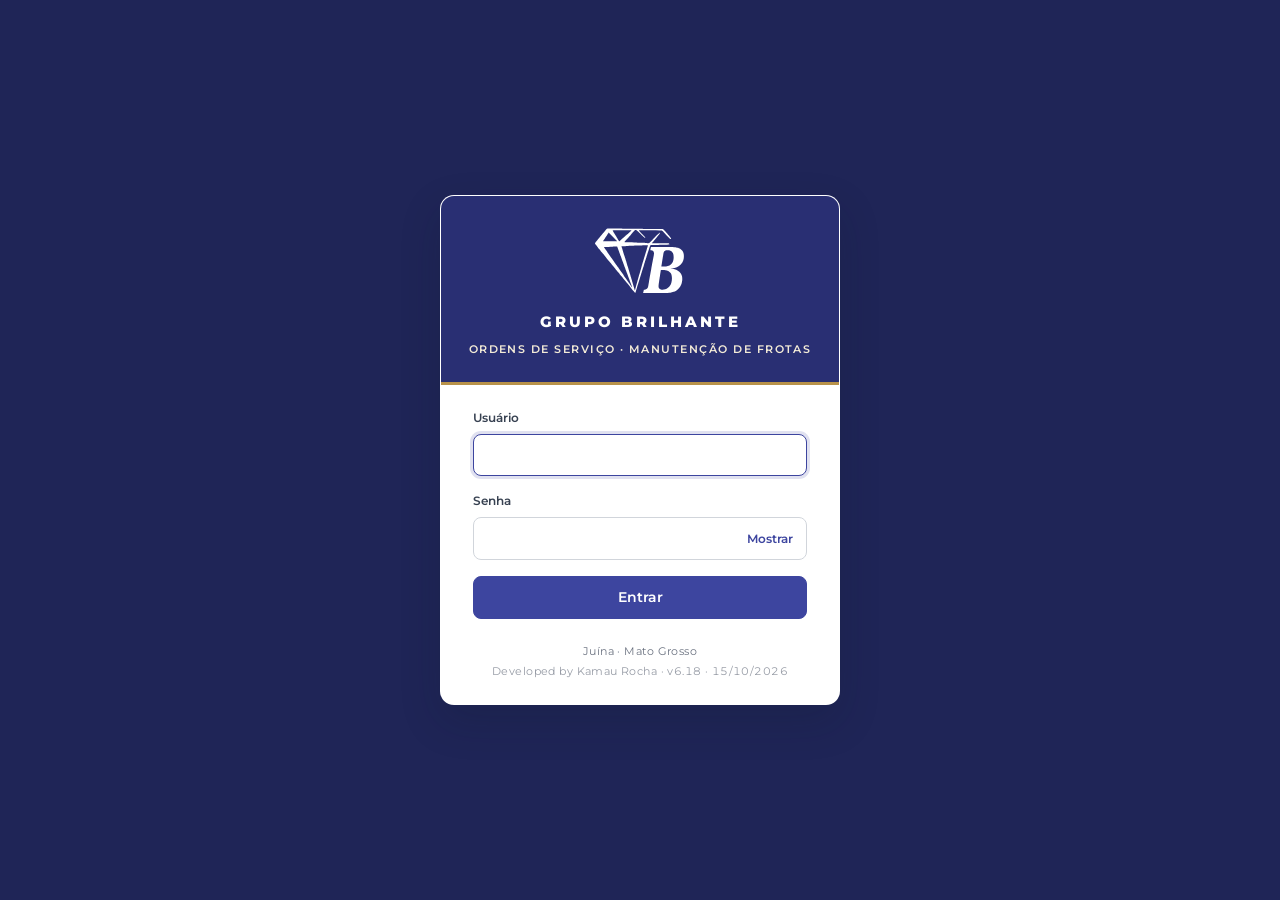
==== index.html @ 2ab4d43f "v6.18 — brilho no contorno da logo na entrada + situação da O.S. na nuvem (arquivos raiz)" ====
<!DOCTYPE html>
<html lang="pt-BR">
<head>
<meta charset="utf-8">
<meta name="viewport" content="width=device-width, initial-scale=1, viewport-fit=cover">
<meta name="theme-color" content="#292F73">
<meta name="description" content="Sistema de ordens de serviço e gestão de manutenção de frotas do Grupo Brilhante.">
<title>Grupo Brilhante · Ordens de Serviço de Frotas</title>
<link rel="icon" href="[data-uri]">
<link rel="apple-touch-icon" href="/apple-touch-icon.png">
<link rel="manifest" href="/manifest.json">
<meta name="mobile-web-app-capable" content="yes">
<meta name="apple-mobile-web-app-capable" content="yes">
<meta name="apple-mobile-web-app-status-bar-style" content="black-translucent">
<meta name="apple-mobile-web-app-title" content="Brilhante OS">
<style>
/* ============================================================
   GRUPO BRILHANTE — Sistema de Ordens de Serviço de Frotas
   Identidade v6.15: azul royal institucional (#3D459F, cor do logo), cinza, branco e
   dourado discreto. Tipografia Montserrat (arquivo local, licença
   OFL — nenhuma chamada externa, compatível com a CSP do site).
   Sombras e gradientes mínimos; cor forte só em ação e status.
   ============================================================ */
@font-face{
  font-family:'Montserrat'; font-style:normal; font-weight:100 900; font-display:swap;
  src:url('montserrat-var.woff2') format('woff2');
  unicode-range:U+0000-00FF,U+0131,U+0152-0153,U+02BB-02BC,U+02C6,U+02DA,U+02DC,U+0304,U+0308,U+0329,U+2000-206F,U+20AC,U+2122,U+2191,U+2193,U+2212,U+2215,U+FEFF,U+FFFD;
}
:root{
  color-scheme:light;
  /* marca */
  --brand:#3D459F; --brand-700:#333B8A; --brand-800:#292F73; --brand-900:#1F2557;
  --brand-50:#EEF0FA; --brand-100:#DDE1F4; --brand-300:#8A91CF; --brand-500:#4C56B8;
  --gold:#B8924A; --gold-700:#8F6F2F; --gold-100:#F3EBD7; --gold-50:#FAF6EC;
  /* neutros */
  --ink:#111827; --ink-2:#374151; --muted:#6B7280; --muted-2:#9CA3AF;
  --line:#E5E7EB; --line-2:#D1D5DB; --canvas:#F3F4F6; --surface:#FFFFFF; --surface-2:#F9FAFB;
  /* semânticas — sucesso, atenção, crítico, informação */
  --ok:#17744C;   --ok-bg:#E6F3EC;   --ok-line:#BFE0CE;
  --warn:#A8530B; --warn-bg:#FEF3E2; --warn-line:#F1D3A6;
  --crit:#B42318; --crit-bg:#FDECEA; --crit-line:#F4C3BE;
  --info:#374151; --info-bg:#EEF0F5; --info-line:#D5D9E3;
  /* nomes antigos mantidos (usados em templates inline) apontando para a nova paleta */
  --royal:var(--brand); --royal-700:var(--brand-700); --royal-800:var(--brand-800); --royal-900:var(--brand-900);
  --royal-50:var(--brand-50); --royal-100:var(--brand-100); --royal-300:var(--brand-300); --cyan:var(--gold);
  --amber:var(--warn); --amber-bg:var(--warn-bg); --amber-line:var(--warn-line);
  --green:var(--ok); --green-bg:var(--ok-bg); --red:var(--crit); --red-bg:var(--crit-bg);
  /* espaçamento, raio, sombra */
  --s1:4px; --s2:8px; --s3:12px; --s4:16px; --s5:24px; --s6:32px; --s7:48px;
  --r:10px; --r-lg:14px;
  --shadow:0 1px 2px rgba(17,24,39,.06);
  --shadow-md:0 4px 14px rgba(17,24,39,.10);
  --shadow-lg:0 16px 40px rgba(17,24,39,.20);
  --sans:'Montserrat','Segoe UI',Arial,sans-serif;
  --nav-w:252px;
}
*{box-sizing:border-box}
html,body{margin:0;padding:0}
body{
  font-family:var(--sans); color:var(--ink); background:var(--canvas);
  font-size:13.5px; font-weight:400; line-height:1.55; -webkit-font-smoothing:antialiased;
  font-variant-numeric:tabular-nums;
}
h1,h2,h3,h4{margin:0; line-height:1.25; letter-spacing:-.005em}
h1{font-size:21px; font-weight:800} h2{font-size:15px; font-weight:700} h3{font-size:14px; font-weight:700}
p{margin:0 0 var(--s3)}
a{color:var(--brand); text-decoration:none}
button,input,select,textarea{font:inherit; color:inherit}
:focus-visible{outline:2px solid var(--brand); outline-offset:2px; border-radius:4px}
.num{font-variant-numeric:tabular-nums}
.eyebrow{font-size:10px; font-weight:700; letter-spacing:.14em; text-transform:uppercase; color:var(--gold-700)}
.hide{display:none !important}
.sr{position:absolute;width:1px;height:1px;overflow:hidden;clip:rect(0 0 0 0);white-space:nowrap}

/* --------------------------------------------------- logo */
.logo{display:block; width:100%; height:auto; color:inherit}
.logo svg{display:block; width:100%; height:auto; fill:currentColor}

/* --------------------------------------------------- login */
#login{
  min-height:100vh; display:grid; place-items:center; padding:var(--s5);
  background:var(--brand-900);
}
.login-card{
  width:100%; max-width:400px; border-radius:var(--r-lg); overflow:hidden;
  background:var(--surface); border:1px solid rgba(255,255,255,.08);
  padding:0 var(--s6) var(--s5); box-shadow:var(--shadow-lg);
}
/* faixa azul royal com a logo branca no topo do cartão */
.login-brand{
  display:flex; flex-direction:column; align-items:center; gap:var(--s2);
  margin:0 calc(var(--s6) * -1) var(--s5); padding:var(--s6) var(--s5) var(--s5);
  background:var(--brand-800); border-bottom:3px solid var(--gold);
}
.login-brand .logo{width:92px; color:#fff}
.login-brand .name{font-size:15px; font-weight:800; letter-spacing:.2em; text-transform:uppercase; color:#fff; margin-top:var(--s2)}
.login-brand .sub{font-size:10.5px; font-weight:600; letter-spacing:.14em; text-transform:uppercase; color:var(--gold-100); text-align:center}
.field{margin-bottom:var(--s4)}
.field label{display:block; font-size:12px; font-weight:600; color:var(--ink-2); margin-bottom:6px}
.input,select.input,textarea.input{
  width:100%; padding:10px 12px; border:1px solid var(--line-2); border-radius:8px;
  background:var(--surface); color:var(--ink); transition:border-color .15s, box-shadow .15s;
}
.input::placeholder{color:var(--muted-2)}
input[type=checkbox],input[type=radio]{accent-color:var(--brand)}
.input:hover{border-color:var(--muted-2)}
.input:focus{outline:none; border-color:var(--brand); box-shadow:0 0 0 3px rgba(61,69,159,.16)}
.senha-wrap{position:relative}
.senha-wrap .input{padding-right:70px}
.senha-olho{
  position:absolute; right:8px; top:50%; transform:translateY(-50%);
  background:none; border:none; color:var(--brand); font-size:12px; font-weight:600;
  cursor:pointer; padding:4px 6px;
}
.senha-olho:hover{color:var(--brand-700); text-decoration:underline}
.input[readonly]{background:var(--surface-2); color:var(--muted)}
.input.pendente{border-color:var(--warn-line); background:var(--warn-bg)}
.input.pendente:focus{border-color:var(--brand); background:var(--surface)}
textarea.input{min-height:88px; resize:vertical}
.btn{
  display:inline-flex; align-items:center; justify-content:center; gap:8px;
  padding:10px 16px; border-radius:8px; border:1px solid var(--brand); background:var(--brand);
  color:#fff; font-weight:600; cursor:pointer; transition:background .15s, border-color .15s, color .15s;
  white-space:nowrap;
}
.btn:hover{background:var(--brand-700); border-color:var(--brand-700)}
.btn:active{background:var(--brand-800)}
.btn.block{width:100%}
.btn.ghost{background:var(--surface); color:var(--ink-2); border-color:var(--line-2)}
.btn.ghost:hover{background:var(--brand-50); border-color:var(--brand); color:var(--brand)}
.btn.sm{padding:6px 11px; font-size:12px; border-radius:7px}
.btn.danger{background:var(--crit); border-color:var(--crit)} .btn.danger:hover{background:#8F1B12; border-color:#8F1B12}
.btn[disabled]{opacity:.5; cursor:not-allowed}
.login-err{background:var(--crit-bg); color:var(--crit); border:1px solid var(--crit-line); padding:9px 12px; border-radius:8px; font-size:12.5px; font-weight:500; margin-bottom:var(--s3)}
.login-foot{margin-top:var(--s5); text-align:center; font-size:11px; color:var(--muted); letter-spacing:.04em}

/* --------------------------------------------------- shell */
#app{display:grid; grid-template-columns:var(--nav-w) 1fr; min-height:100vh}
.nav{
  background:var(--brand-900); color:#CBD0EE; display:flex; flex-direction:column;
  position:sticky; top:0; height:100vh;
}
.nav-brand{display:flex; align-items:center; gap:12px; padding:22px var(--s4) 20px; border-bottom:1px solid rgba(255,255,255,.10)}
.nav-brand .logo{width:42px; color:#fff; flex:none}
.nav-brand .t1{font-size:13px; font-weight:800; letter-spacing:.18em; color:#fff; text-transform:uppercase}
.nav-brand .t2{font-size:9.5px; font-weight:600; letter-spacing:.12em; color:var(--gold); text-transform:uppercase}
.nav-menu{flex:1; overflow-y:auto; padding:var(--s3) var(--s3)}
.nav-sec{padding:18px 12px 7px; font-size:9.5px; font-weight:700; letter-spacing:.16em; text-transform:uppercase; color:var(--brand-300)}
.nav-item{
  display:flex; align-items:center; gap:12px; width:100%; padding:10px 12px; margin-bottom:2px; border-radius:8px;
  background:none; border:0; color:#CBD0EE; cursor:pointer; text-align:left; font-size:12.5px; font-weight:600;
  position:relative; transition:background .13s,color .13s;
}
.nav-item:hover{background:rgba(255,255,255,.07); color:#fff}
.nav-item.on{background:rgba(255,255,255,.12); color:#fff; font-weight:700}
/* item ativo: barra dourada discreta à esquerda */
.nav-item.on::before{
  content:""; position:absolute; left:0; top:8px; bottom:8px; width:3px; background:var(--gold); border-radius:0 3px 3px 0;
}
.nav-item .ic{width:18px; height:18px; flex:none; display:grid; place-items:center; opacity:.92}
.nav-item .badge-n{margin-left:auto; background:var(--gold); color:var(--brand-900); font-size:10.5px; font-weight:800; padding:1px 7px; border-radius:20px}
.nav-foot{padding:var(--s3) var(--s4) var(--s4); border-top:1px solid rgba(255,255,255,.10); font-size:12px}
.nav-user{display:flex; align-items:center; gap:10px; margin-bottom:8px; width:100%; background:none; border:0;
  padding:6px; border-radius:8px; cursor:pointer; text-align:left; transition:background .13s}
.nav-user:hover{background:rgba(255,255,255,.07)}
.avatar{width:32px; height:32px; border-radius:8px; background:var(--gold); color:var(--brand-900); display:grid; place-items:center; font-weight:800; font-size:12.5px; flex:none}
.nav-user .u1{color:#fff; font-weight:600; font-size:12.5px} .nav-user .u2{color:var(--brand-300); font-size:10.5px; font-weight:500}
.link-out{background:none;border:0;color:var(--brand-300);cursor:pointer;font-size:11.5px;font-weight:500;padding:4px 6px}
.link-out:hover{color:#fff}

.main{min-width:0; display:flex; flex-direction:column}
.topbar{
  background:var(--surface); border-bottom:1px solid var(--line); padding:14px var(--s5);
  display:flex; align-items:center; gap:var(--s4); position:sticky; top:0; z-index:20;
}
.topbar .tt{flex:1; min-width:0}
.topbar .tt .eyebrow{margin-bottom:2px}
.topbar-actions{display:flex; gap:var(--s2); align-items:center; flex-wrap:wrap}
.content{padding:var(--s5); flex:1}
.menu-toggle{display:none}

/* --------------------------------------------------- cards / grids */
.card{background:var(--surface); border:1px solid var(--line); border-radius:var(--r); box-shadow:var(--shadow)}

/* entrada suave do conteúdo (só opacidade, sem deslocar o layout) */
.fx-in{animation:fxIn .25s ease both}
@keyframes fxIn{from{opacity:0}to{opacity:1}}
.card-h{display:flex; align-items:center; gap:var(--s3); padding:13px var(--s4); border-bottom:1px solid var(--line)}
.card-h h2{flex:1; min-width:0; display:flex; align-items:center; gap:9px}
.card-h h2 .ic{display:inline-grid; color:var(--brand)}
.card-b{padding:var(--s4)}
.grid{display:grid; gap:var(--s4)}
.grid > *, .stack > *{min-width:0}
.kpis{grid-template-columns:repeat(auto-fit,minmax(176px,1fr))}
.g2{grid-template-columns:repeat(auto-fit,minmax(340px,1fr))}
.g3{grid-template-columns:repeat(auto-fit,minmax(260px,1fr))}
.stack{display:flex; flex-direction:column; gap:var(--s4)}
.row{display:flex; gap:var(--s3); align-items:center; flex-wrap:wrap}
.spacer{flex:1}

/* título de seção do dashboard (hierarquia: seção → card) */
.sec-t{display:flex; align-items:center; gap:10px; margin:var(--s5) 0 var(--s3); font-size:10.5px; font-weight:700; letter-spacing:.14em; text-transform:uppercase; color:var(--muted)}
.sec-t::after{content:""; flex:1; height:1px; background:var(--line)}
.sec-t:first-child{margin-top:0}

/* KPI: rótulo + ícone discreto, número em destaque */
.kpi{padding:var(--s4); border-left:3px solid var(--brand)}
.kpi .k-top{display:flex; align-items:flex-start; justify-content:space-between; gap:var(--s2); margin-bottom:var(--s3)}
.kpi .k-lab{font-size:10.5px; font-weight:700; letter-spacing:.08em; text-transform:uppercase; color:var(--muted); line-height:1.35}
.kpi .k-ic{flex:none; width:28px; height:28px; border-radius:7px; display:grid; place-items:center; background:var(--brand-50); color:var(--brand)}
.kpi .k-ic svg{width:16px; height:16px}
.kpi .k-val{font-size:clamp(20px,1.7vw,26px); font-weight:800; letter-spacing:-.02em; line-height:1.1; color:var(--ink)}
.kpi .k-sub{font-size:11.5px; font-weight:500; color:var(--muted); margin-top:6px}
/* aba Evolução: 6 cartões lado a lado — valores de 6 dígitos (R$ 112.665) não podem ser cortados */
.kpis-evo .k-val{font-size:clamp(16px,1.35vw,20px)}
.kpi.alert{border-left-color:var(--warn)}
.kpi.alert .k-ic{background:var(--warn-bg); color:var(--warn)}
.kpi.alert .k-val{color:var(--warn)}
.kpi.crit{border-left-color:var(--crit)} .kpi.crit .k-ic{background:var(--crit-bg); color:var(--crit)} .kpi.crit .k-val{color:var(--crit)}
.kpi.ok{border-left-color:var(--ok)} .kpi.ok .k-ic{background:var(--ok-bg); color:var(--ok)}
.kpi.gold{border-left-color:var(--gold)} .kpi.gold .k-ic{background:var(--gold-100); color:var(--gold-700)}

/* --------------------------------------------------- tabelas */
.tw{overflow-x:auto; -webkit-overflow-scrolling:touch}
table{width:100%; border-collapse:collapse; font-size:12.5px}
th{
  text-align:left; font-size:10px; font-weight:700; letter-spacing:.09em; text-transform:uppercase;
  color:var(--muted); padding:10px 12px; border-bottom:1px solid var(--line); background:var(--surface-2); white-space:nowrap;
}
th.sortable{cursor:pointer; user-select:none} th.sortable:hover{color:var(--brand)}
td{padding:10px 12px; border-bottom:1px solid var(--line); vertical-align:middle}
tbody tr:last-child td{border-bottom:0}
tbody tr.clickable{cursor:pointer} tbody tr.clickable:hover{background:var(--brand-50)}
.ta-r{text-align:right} .ta-c{text-align:center}
.tot-row td{font-weight:700; background:var(--surface-2); border-top:2px solid var(--line-2)}
.mono{font-variant-numeric:tabular-nums}
.strong{font-weight:600}
.dim{color:var(--muted)}
.nowrap{white-space:nowrap}

/* --------------------------------------------------- badges */
.badge{display:inline-flex; align-items:center; gap:5px; padding:2px 9px; border-radius:20px; font-size:11px; font-weight:600; white-space:nowrap; border:1px solid transparent}
.b-green{background:var(--ok-bg); color:var(--ok); border-color:var(--ok-line)}
.b-blue{background:var(--brand-50); color:var(--brand); border-color:var(--brand-100)}
.b-amber{background:var(--warn-bg); color:var(--warn); border-color:var(--warn-line)}
.b-red{background:var(--crit-bg); color:var(--crit); border-color:var(--crit-line)}
.b-gray{background:var(--info-bg); color:var(--info); border-color:var(--info-line)}
.b-gold{background:var(--gold-100); color:var(--gold-700); border-color:#E6D6AE}
.chip{display:inline-flex; align-items:center; gap:6px; padding:5px 12px; border-radius:20px; border:1px solid var(--line-2); background:var(--surface); font-size:12px; font-weight:500; cursor:pointer; transition:border-color .13s, background .13s}
.chip:hover{border-color:var(--brand)}
.chip.on{background:var(--brand); border-color:var(--brand); color:#fff; font-weight:600}
.chip-x{background:none;border:0;color:inherit;cursor:pointer;font-size:14px;line-height:1;padding:0;opacity:.7}

/* --------------------------------------------------- alertas */
.alert-box{display:flex; gap:12px; padding:13px var(--s4); border-radius:var(--r); border:1px solid var(--warn-line); background:var(--warn-bg); color:#6B3A08}
.alert-box .ic{font-size:17px; line-height:1.2; color:var(--warn); display:inline-grid; flex:none}
.alert-box h3{color:var(--warn); font-size:13px; margin-bottom:3px}
.alert-box.info{background:var(--info-bg); border-color:var(--info-line); color:var(--info)}
.alert-box.info h3{color:var(--ink)}
.alert-box.crit{background:var(--crit-bg); border-color:var(--crit-line); color:#7A1A12}
.alert-box.crit h3,.alert-box.crit .ic{color:var(--crit)}
.alert-box.ok{background:var(--ok-bg); border-color:var(--ok-line); color:#0F4D31}
.alert-box.ok h3,.alert-box.ok .ic{color:var(--ok)}

/* --------------------------------------------------- formulário de OS */
.form-grid{display:grid; grid-template-columns:repeat(auto-fit,minmax(190px,1fr)); gap:var(--s4)}
.itens-tbl th:first-child, .itens-tbl td:first-child{width:78px}
.itens-tbl input,.itens-tbl select{width:100%; padding:8px 10px; border:1px solid var(--line-2); border-radius:7px; background:var(--surface)}
.serv-ajuda{font-size:11.5px; margin-top:5px; min-height:1px}
.serv-ajuda:empty{display:none}
.perm-grid{display:grid; grid-template-columns:repeat(auto-fit,minmax(250px,1fr)); gap:7px}
.perm-item{display:flex; align-items:center; gap:9px; padding:7px 10px; border:1px solid var(--line);
  border-radius:8px; font-size:12.5px; cursor:pointer; background:var(--surface)}
.perm-item:hover{border-color:var(--line-2); background:var(--surface-2)}
.perm-item input{accent-color:var(--brand); width:15px; height:15px; flex:none}
.itens-tbl input:focus,.itens-tbl select:focus{outline:none;border-color:var(--brand);box-shadow:0 0 0 3px rgba(61,69,159,.16)}
.total-bar{
  display:flex; align-items:center; justify-content:space-between; gap:var(--s4); flex-wrap:wrap;
  padding:var(--s4) var(--s5); border-radius:var(--r); color:#fff;
  background:var(--brand-800); border-bottom:3px solid var(--gold);
}
.total-bar .lab{font-size:10.5px; font-weight:700; letter-spacing:.14em; text-transform:uppercase; color:var(--gold-100)}
.total-bar .val{font-size:30px; font-weight:800; letter-spacing:-.02em; line-height:1.1}
.total-bar .sub{font-size:12px; color:var(--brand-100)}
.rm-btn{background:none; border:0; color:var(--muted); cursor:pointer; font-size:17px; padding:2px 6px; border-radius:6px; line-height:1}
.rm-btn:hover{background:var(--crit-bg); color:var(--crit)}
.link-cad{background:none; border:0; padding:0; color:var(--brand); font-weight:600; cursor:pointer; font-size:inherit; text-decoration:underline}
.link-cad:hover{color:var(--brand-700)}
.veic-row{display:flex; gap:var(--s2); align-items:center}
.veic-row .input{flex:1; min-width:0}
@media (max-width:560px){
  .veic-row{flex-wrap:wrap}
  .veic-row .input{flex:1 1 100%}
  .veic-row .btn{flex:1 1 100%}
}

/* --------------------------------------------------- timeline */
.tl{position:relative; padding-left:26px}
.tl::before{content:""; position:absolute; left:6px; top:8px; bottom:8px; width:2px; background:var(--line)}
.tl-item{position:relative; padding:0 0 var(--s4) 0}
.tl-item::before{
  content:""; position:absolute; left:-25px; top:5px; width:10px; height:10px; background:var(--surface);
  border:2px solid var(--brand); border-radius:50%;
}
.tl-item.rec::before{border-color:var(--warn); background:var(--warn)}
.tl-d{font-size:11.5px; color:var(--muted); font-weight:600}
.tl-c{display:flex; gap:var(--s3); align-items:baseline; flex-wrap:wrap}
.tl-c .v{font-weight:700; margin-left:auto}

/* --------------------------------------------------- gráficos */
.chart{width:100%; overflow:visible}
.chart-v{max-height:264px}
.chart:not(.chart-v){max-height:420px}
.chart text{font-family:var(--sans); font-size:10.5px; font-weight:500; fill:var(--ink-2)}
.chart .lbl-v{fill:var(--ink); font-weight:700}
.chart .gl{stroke:var(--line); stroke-width:1}
.bar{transition:opacity .13s} .bar:hover{opacity:.82}
.legend{display:flex; gap:14px; flex-wrap:wrap; font-size:11.5px; font-weight:500; color:var(--muted); margin-top:10px}
.legend i{width:10px; height:10px; border-radius:2px; display:inline-block; margin-right:5px}

/* barras crescem do zero até o valor real; linha é desenhada; pontos aparecem em sequência */
.chart .bar{transform-box:fill-box; transition:transform .6s cubic-bezier(.16,1,.3,1), opacity .13s}
.chart .bar.fx-h{transform-origin:0% 50%}
.chart .bar.fx-v{transform-origin:50% 100%}
.chart .area-fx{opacity:0; animation:areaIn .8s ease .2s both}
@keyframes areaIn{to{opacity:1}}
.chart .dot-fx{opacity:0; transform-box:fill-box; transform-origin:center; animation:dotIn .35s ease both}
@keyframes dotIn{from{opacity:0; transform:scale(0)}to{opacity:1; transform:scale(1)}}

/* gráfico "equalizador" — muitas colunas finas; o período atual aparece em dourado discreto */
.chart .eq-live{transform-box:fill-box; transform-origin:center}

/* no papel branco do relatório (impressão/PDF) nada de animação */
.report .chart .bar,.report .chart .bar:hover,.report .chart .linha-fx,.report .chart .dot-fx,.report .chart .donut-fx,
.report .chart .eq-bar,.report .chart .eq-bar:hover,.report .chart .eq-live{filter:none; animation:none}

/* --------------------------------------------------- modal / toast */
.modal-bg{position:fixed; inset:0; background:rgba(31,37,87,.55); display:grid; place-items:center; padding:var(--s4); z-index:100; animation:modalBgIn .15s ease both}
@keyframes modalBgIn{from{opacity:0}to{opacity:1}}
.modal{background:var(--surface); border-radius:var(--r-lg); width:100%; max-width:720px; max-height:88vh; display:flex; flex-direction:column; box-shadow:var(--shadow-lg); animation:modalIn .18s ease both}
@keyframes modalIn{from{opacity:0; transform:translateY(6px)}to{opacity:1; transform:none}}
.modal-h{display:flex; align-items:center; gap:var(--s3); padding:var(--s4) var(--s5); border-bottom:1px solid var(--line)}
.modal-b{padding:var(--s5); overflow:auto}
.modal-f{padding:var(--s4) var(--s5); border-top:1px solid var(--line); display:flex; gap:var(--s2); justify-content:flex-end}
#toasts{position:fixed; bottom:20px; right:20px; display:flex; flex-direction:column; gap:8px; z-index:200}
.toast{background:var(--brand-900); color:#fff; border:1px solid var(--brand-900); border-left:4px solid var(--brand-300); padding:11px 16px; border-radius:8px; box-shadow:var(--shadow-md); font-size:12.5px; font-weight:500; animation:tin .18s ease-out; display:flex; align-items:center; max-width:min(92vw,420px)}
.toast.ok{border-left-color:#4CC28A} .toast.warn{border-left-color:var(--gold)} .toast.err{border-left-color:#F0705F}
@keyframes tin{from{opacity:0; transform:translateY(6px)}to{opacity:1;transform:none}}
.toast.load::before{content:""; width:12px; height:12px; margin-right:9px; border-radius:50%; flex:none;
  border:2px solid rgba(255,255,255,.3); border-top-color:#fff; animation:spin .7s linear infinite}
@keyframes spin{to{transform:rotate(360deg)}}

/* --------------------------------------------------- estados: vazio / carregando / sucesso / erro */
.empty{text-align:center; padding:var(--s7) var(--s4); color:var(--muted)}
.empty .d{width:44px; height:44px; margin:0 auto var(--s3); border-radius:50%; display:grid; place-items:center; background:var(--brand-50); color:var(--brand)}
.empty .d svg{width:20px; height:20px}
.empty h3{color:var(--ink-2); margin-bottom:5px}
.empty p{max-width:420px; margin-left:auto; margin-right:auto}
.empty.ok .d{background:var(--ok-bg); color:var(--ok)} .empty.ok h3{color:var(--ok)}
.empty.err .d{background:var(--crit-bg); color:var(--crit)} .empty.err h3{color:var(--crit)}
.empty.load .d{background:transparent}
.spinner{width:26px; height:26px; border-radius:50%; border:3px solid var(--brand-100); border-top-color:var(--brand); animation:spin .8s linear infinite}
.skel{border-radius:6px; background:linear-gradient(90deg,var(--line) 25%,var(--surface-2) 50%,var(--line) 75%); background-size:200% 100%; animation:skel 1.3s ease-in-out infinite}
@keyframes skel{from{background-position:200% 0}to{background-position:-200% 0}}

/* --------------------------------------------------- listas compactas do dashboard (OS pendentes / recentes) */
.lista-os{display:flex; flex-direction:column}
.lista-os .li{display:flex; align-items:center; gap:var(--s3); padding:11px var(--s4); border-bottom:1px solid var(--line); cursor:pointer; transition:background .12s}
.lista-os .li:last-child{border-bottom:0}
.lista-os .li:hover{background:var(--brand-50)}
.lista-os .li .n{flex:none; font-weight:700; color:var(--brand); min-width:54px}
.lista-os .li .m{flex:1; min-width:0}
.lista-os .li .m .t{font-weight:600; white-space:nowrap; overflow:hidden; text-overflow:ellipsis}
.lista-os .li .m .s{font-size:11.5px; color:var(--muted); white-space:nowrap; overflow:hidden; text-overflow:ellipsis}
.lista-os .li .r{flex:none; text-align:right; font-size:11.5px; color:var(--muted)}
.lista-os .li .r strong{display:block; color:var(--ink); font-size:12.5px}

/* linhas do quadro "Atenção": cor semântica na lateral */
.atn{display:flex; align-items:flex-start; gap:10px; padding:10px 12px; border-radius:8px; border:1px solid var(--line); border-left:3px solid var(--warn); background:var(--surface-2)}
.atn.crit{border-left-color:var(--crit); background:#FFF8F7}
.atn.warn{border-left-color:var(--warn); background:#FFFAF2}

/* barra de filtros: campos com largura confortável para a Montserrat (que é mais larga que a fonte anterior) */
#barra-filtros > .input{flex:1 1 188px; max-width:250px !important}
#barra-filtros > .btn{flex:none}

/* --------------------------------------------------- relatório */
/* relatório = documento em papel branco (impressão), texto sempre escuro */
.report{background:#fff; color:#111827; padding:var(--s6); border-radius:var(--r); border:1px solid var(--line); box-shadow:var(--shadow)}
.report h1,.report h2,.report h3,.report .rep-kpi .v{color:#111827}
.report .dim,.report .rep-kpi .l,.report .pd,.report .muted{color:#6B7280}
.report th{background:#F9FAFB; color:#6B7280}
.report .rep-kpi{background:#F9FAFB; border-color:#E5E7EB}
.report td,.report th{border-color:#E5E7EB}
.rep-head{display:flex; align-items:center; gap:var(--s4); border-bottom:3px solid var(--brand); padding-bottom:var(--s4); margin-bottom:var(--s5)}
.rep-head .logo{width:62px; color:var(--brand); flex:none}
.rep-head h1{font-size:19px}
.rep-head .co{font-size:11px; font-weight:800; letter-spacing:.2em; text-transform:uppercase; color:var(--brand); margin-bottom:3px}
.rep-head .pd{font-size:12.5px; color:var(--muted); margin-top:3px}
.rep-sec{margin-top:var(--s5); break-inside:avoid}
.rep-sec > h2{display:flex; align-items:center; gap:9px; margin-bottom:var(--s3); font-size:13.5px}
.rep-sec > h2::before{content:""; width:8px; height:8px; background:var(--gold); border-radius:50%; flex:none}
.rep-kpis{display:grid; grid-template-columns:repeat(auto-fit,minmax(140px,1fr)); gap:var(--s3)}
.rep-kpi{border:1px solid var(--line); border-left:3px solid var(--brand); border-radius:9px; padding:var(--s3) var(--s4); background:#F9FAFB}
.rep-kpi .l{font-size:10px; letter-spacing:.08em; text-transform:uppercase; color:var(--muted); font-weight:700}
.rep-kpi .v{font-size:20px; font-weight:800; margin-top:3px}

.report .chart text{fill:#6B7280}
.report .chart .lbl-v{fill:#111827}
.report .chart .gl{stroke:#E5E7EB}
.report .tot-row td{background:var(--brand-50); color:#111827; border-top:2px solid var(--brand)}

/* destaque de atenção dentro do relatório (ex.: reincidências) */
.rep-flag{border-left:3px solid var(--warn); background:var(--warn-bg); color:#6B3A08; border-radius:8px; padding:10px 14px; margin-bottom:var(--s3); font-size:12.5px}
.rep-flag strong{color:var(--warn)}

/* rosca (donut) de composição */
.donut-row{display:grid; grid-template-columns:repeat(auto-fit,minmax(220px,1fr)); gap:var(--s5)}
.donut-wrap{display:flex; flex-direction:column; align-items:center; gap:10px; padding:4px 0}
.chart.donut{width:184px; height:184px; max-height:184px; overflow:visible; flex:none}
.chart .donut-fx{transition:stroke-width .15s ease}
.chart .donut-fx:hover{stroke-width:31}
.donut-wrap .legend{justify-content:center; text-align:left}

@media print{
  :root{--ink:#111827; --ink-2:#374151; --muted:#6B7280; --muted-2:#9CA3AF;
        --line:#E5E7EB; --line-2:#D1D5DB; --surface:#fff; --surface-2:#F9FAFB; --canvas:#fff}
  body{background:#fff; color:#111827}
  .card{background:#fff}
  .nav,.topbar,.no-print{display:none !important}
  #app{grid-template-columns:1fr}
  .content{padding:0}
  .report{border:0; box-shadow:none; padding:0; border-radius:0}
  .card{box-shadow:none}
  table{font-size:10.5px} td,th{padding:5px 7px}
  .rep-sec{page-break-inside:avoid}
  @page{margin:14mm}
  /* impressão nunca deve pegar o gráfico/KPI em meio à animação de entrada */
  .fx-in,.kpi,.chart .bar,.chart .area-fx,.chart .dot-fx{animation:none !important; opacity:1 !important; transform:none !important}
  .chart .linha-fx,.chart .donut-fx{stroke-dashoffset:0 !important; transition:none !important}
}

/* --------------------------------------------------- responsivo */
@media (max-width:1024px){
  #app{grid-template-columns:1fr}
  .nav{position:fixed; left:0; top:0; z-index:60; width:min(var(--nav-w),86vw); transform:translateX(-100%); transition:transform .22s ease}
  .nav.open{transform:none; box-shadow:var(--shadow-lg)}
  .menu-toggle{display:inline-flex}
  .nav-scrim{position:fixed; inset:0; background:rgba(31,37,87,.5); z-index:50}
}
@media (max-width:640px){
  #barra-filtros > .input{flex:1 1 44%; max-width:none !important}
  .atn{flex-wrap:wrap} .atn > span[style]{flex:1 1 100% !important; order:3} .atn .btn{margin-left:auto}
  /* gráficos mantêm largura mínima legível; o cartão rola na horizontal em vez de encolher o texto */
  .card-b:has(> .chart:not(.donut)){overflow-x:auto}
  .chart:not(.donut){min-width:560px}
  .content{padding:var(--s4) var(--s3) 96px}
  .topbar{padding:11px var(--s3)}
  h1{font-size:17px}
  .kpis{grid-template-columns:repeat(2,minmax(0,1fr)); gap:var(--s3)}
  .kpi{padding:var(--s3)}
  .kpi .k-val{font-size:20px}
  .kpi .k-ic{width:24px; height:24px} .kpi .k-ic svg{width:14px; height:14px}
  .g2{grid-template-columns:1fr}
  .total-bar{position:sticky; bottom:0; z-index:15; box-shadow:0 -6px 18px rgba(31,37,87,.18)}
  .total-bar .val{font-size:25px}
  .modal{max-height:94vh}
  .modal-b{padding:var(--s4)}
  /* tabela de itens vira cartões no celular */
  .itens-tbl thead{display:none}
  .itens-tbl tr{display:grid; grid-template-columns:1fr 1fr; gap:9px; padding:12px; border-bottom:1px solid var(--line); position:relative}
  .itens-tbl td{display:block; border:0; padding:0}
  .itens-tbl td[data-l]::before{content:attr(data-l); display:block; font-size:10px; letter-spacing:.08em; text-transform:uppercase; color:var(--muted); font-weight:700; margin-bottom:3px}
  .itens-tbl td.serv{grid-column:1/-1}
  .itens-tbl td.act{position:absolute; top:10px; right:8px}
}
@media (prefers-reduced-motion:reduce){*{animation-duration:.01ms !important; transition-duration:.01ms !important}}

/* --------------------------------------------------- lista de passos */
.lista-passos{margin:var(--s3) 0 0; padding-left:20px; display:flex; flex-direction:column; gap:6px}
.lista-passos li{font-size:13px; line-height:1.55}
.login-foot .versao{display:block; margin-top:4px; font-size:10.5px; letter-spacing:.04em; opacity:.7}

/* --------------------------------------------------- auditoria da OS */
.audit-line{margin-top:var(--s4); padding-top:var(--s3); border-top:1px dashed var(--line-2); font-size:12px; color:var(--muted)}
.audit-line strong{color:var(--ink-2); font-weight:600}

/* --------------------------------------------------- tabela dentro do aviso de reincidência */
.alert-box .reinc-tbl{background:var(--surface); border:1px solid var(--line); border-radius:8px; overflow:hidden}
.alert-box .reinc-tbl th{background:var(--surface-2); color:var(--muted); border-bottom:1px solid var(--line)}
.alert-box .reinc-tbl td{color:var(--ink-2); border-bottom:1px solid var(--line)}
.alert-box .reinc-tbl tbody tr:last-child td{border-bottom:0}
.alert-box .reinc-tbl td strong{color:var(--ink)}
.alert-box .reinc-tbl .dim{color:var(--muted)}

/* --------------------------------------------------- seleção de texto */
::selection{background:rgba(184,146,74,.35); color:var(--ink)}
::-moz-selection{background:rgba(184,146,74,.35); color:var(--ink)}

/* --------------------------------------------------- animação de entrada (login → sistema) */
#entrada-anim{
  position:fixed; inset:0; z-index:9999; display:grid; place-items:center; overflow:hidden; pointer-events:none;
  background:var(--brand-900);
  animation:ea-bgin .34s ease both;
}
#entrada-anim.ea-out{animation:ea-bgout .6s ease forwards}
.ea-stage{position:absolute; inset:0; display:grid; place-items:center}
.ea-stage > *{grid-area:1/1}                     /* logo, halo e partículas empilhados no centro */
.ea-logo{
  width:clamp(104px,20vw,168px); color:#fff; will-change:transform,opacity,filter;
  animation:ea-grow 2.6s cubic-bezier(.22,.61,.36,1) both;
}
.ea-logo svg{
  display:block; width:100%; height:auto; fill:#fff;
  /* brilho que acompanha o contorno da silhueta da logo (drop-shadow segue a forma, não a caixa) */
  filter:drop-shadow(0 0 2px rgba(255,255,255,.95)) drop-shadow(0 0 10px rgba(138,145,207,.9)) drop-shadow(0 0 26px rgba(184,146,74,.6));
  animation:ea-glow 2.6s ease-in-out both;
}
.ea-part{
  width:3px; height:3px; border-radius:50%; background:var(--gold); opacity:0; will-change:transform,opacity;
  animation:ea-spark 1.7s ease-out both;
}
@keyframes ea-bgin{from{opacity:0}to{opacity:1}}
@keyframes ea-bgout{from{opacity:1}to{opacity:0}}
@keyframes ea-grow{
  0%{transform:scale(.4); opacity:0}
  25%{opacity:1}
  60%{transform:scale(1); opacity:1}
  80%{transform:scale(1.05); opacity:1}
  100%{transform:scale(1.1); opacity:0}
}
@keyframes ea-glow{
  0%,12%{filter:drop-shadow(0 0 0 rgba(255,255,255,0)) drop-shadow(0 0 0 rgba(138,145,207,0)) drop-shadow(0 0 0 rgba(184,146,74,0))}
  45%{filter:drop-shadow(0 0 2px rgba(255,255,255,.95)) drop-shadow(0 0 10px rgba(138,145,207,.9)) drop-shadow(0 0 26px rgba(184,146,74,.6))}
  62%{filter:drop-shadow(0 0 3px rgba(255,255,255,1)) drop-shadow(0 0 16px rgba(138,145,207,1)) drop-shadow(0 0 40px rgba(184,146,74,.85))}
  80%{filter:drop-shadow(0 0 2px rgba(255,255,255,.95)) drop-shadow(0 0 10px rgba(138,145,207,.9)) drop-shadow(0 0 26px rgba(184,146,74,.6))}
  100%{filter:drop-shadow(0 0 3px rgba(255,255,255,1)) drop-shadow(0 0 16px rgba(138,145,207,1)) drop-shadow(0 0 40px rgba(184,146,74,.85))}
}
@keyframes ea-spark{
  0%{opacity:0; transform:translate(0,0) scale(.4)} 30%{opacity:.8}
  100%{opacity:0; transform:translate(var(--x),var(--y)) scale(1)}
}
@media (prefers-reduced-motion:reduce){
  #entrada-anim{animation:ea-bgin .2s ease both}
  .ea-logo,.ea-part,.ea-logo svg{animation:none}
  .ea-logo{opacity:1; transform:none}
}

</style>
</head>
<body>
<div id="root"></div>
<div id="toasts" aria-live="polite"></div>
<noscript><p style="padding:24px;font-family:sans-serif">Este sistema precisa de JavaScript ativado.</p></noscript>
<script>
/* Logo institucional do Grupo Brilhante (vetorizada a partir do arquivo original). */
window.APP_VERSAO = { n: "6.18", data: "15/10/2026" };
window.LOGO_SVG = "<svg xmlns=\"http://www.w3.org/2000/svg\" viewBox=\"0 0 1473 1068\" fill=\"currentColor\"><g transform=\"translate(0,1068) scale(0.1,-0.1)\"><path d=\"M2158 10590 c-85 -26 -174 -108 -376 -349 -81 -96 -183 -217 -227\n-269 -147 -174 -546 -654 -630 -757 -27 -34 -65 -80 -83 -101 -31 -36 -108\n-131 -285 -347 -40 -49 -101 -123 -137 -165 -36 -43 -87 -104 -112 -137 -26\n-33 -72 -91 -102 -128 -86 -106 -83 -130 48 -297 37 -47 100 -128 141 -180 41\n-52 87 -111 103 -130 61 -75 308 -384 326 -409 11 -14 58 -73 105 -131 48 -57\n97 -119 111 -136 26 -33 103 -128 276 -339 55 -66 133 -163 175 -215 99 -125\n126 -158 217 -268 42 -52 100 -122 127 -156 147 -184 567 -700 628 -772 29\n-34 84 -101 122 -149 39 -48 117 -143 175 -212 58 -69 128 -154 155 -189 28\n-35 77 -96 111 -136 120 -145 267 -324 320 -390 30 -37 66 -80 80 -95 15 -15\n45 -53 68 -83 22 -30 50 -64 62 -75 12 -11 61 -69 110 -129 49 -61 124 -153\n167 -205 43 -53 112 -136 152 -186 40 -49 101 -124 135 -165 34 -41 82 -102\n106 -135 25 -33 51 -64 58 -70 6 -5 48 -54 91 -109 105 -129 119 -146 335\n-406 102 -123 203 -246 224 -274 21 -28 75 -93 120 -145 45 -52 104 -123 131\n-157 28 -34 122 -149 210 -256 87 -106 163 -197 167 -203 4 -5 45 -55 91 -110\n45 -55 98 -120 117 -145 19 -25 89 -111 155 -191 145 -177 358 -442 440 -548\n33 -43 75 -94 93 -115 17 -20 32 -40 32 -45 0 -18 85 -91 107 -91 30 0 47 34\n83 173 30 115 67 242 139 477 22 74 53 176 67 225 47 159 135 438 155 490 10\n28 19 57 19 65 0 14 78 269 121 395 11 33 29 94 40 135 12 41 30 100 41 130\n11 30 30 93 43 140 12 47 35 123 50 170 54 169 103 326 121 390 9 36 21 70 24\n75 4 6 10 24 14 40 4 17 25 89 47 160 22 72 56 182 76 245 19 63 48 153 63\n200 16 47 49 153 75 235 72 231 114 363 141 445 14 41 31 100 39 130 8 30 34\n116 58 190 58 176 178 563 192 620 8 30 97 316 129 415 13 39 33 102 45 140\n57 191 113 372 121 390 5 11 12 31 15 45 8 33 134 430 145 455 4 11 67 202\n140 425 140 431 184 560 200 591 31 56 137 65 875 74 593 6 813 12 1020 25 83\n5 206 12 275 16 69 3 152 8 185 10 33 3 199 6 368 8 222 3 312 8 322 16 37 31\n0 165 -51 188 -18 9 -200 12 -652 12 -1152 0 -2050 12 -2056 26 -3 8 20 45 52\n83 62 76 329 392 402 476 25 28 82 94 127 146 45 52 148 171 230 264 389 447\n417 486 454 638 32 133 -49 79 -370 -243 -235 -235 -731 -745 -881 -905 -156\n-167 -364 -378 -405 -413 -77 -64 -192 -71 -495 -28 -250 35 -286 37 -790 41\n-250 2 -522 9 -605 14 -286 20 -832 41 -1320 51 -791 16 -813 18 -788 71 23\n51 103 147 314 374 30 33 68 76 83 95 16 19 53 62 82 95 133 150 329 371 350\n394 13 14 78 89 146 166 67 77 125 142 128 145 3 3 28 32 55 65 28 33 75 87\n105 121 30 33 93 103 140 155 211 234 279 285 384 282 116 -3 130 -14 563\n-439 782 -767 896 -863 956 -796 37 40 25 59 -157 257 -66 72 -167 180 -225\n240 -609 634 -621 647 -621 674 0 38 21 43 148 32 69 -6 445 -11 898 -11 698\n0 1421 -5 2284 -14 370 -5 356 -1 495 -140 56 -56 148 -150 205 -211 411 -437\n973 -1007 1008 -1022 72 -30 137 41 100 110 -14 27 -118 158 -233 292 -38 45\n-108 128 -155 185 -47 57 -167 203 -268 324 -100 122 -210 255 -244 296 -271\n328 -288 345 -394 376 -64 19 -153 21 -994 16 -245 -2 -534 4 -760 14 -253 11\n-515 15 -855 13 -680 -4 -634 -5 -1295 9 -327 7 -957 12 -1400 11 -443 -1\n-953 4 -1135 9 -181 6 -726 14 -1210 17 -484 3 -954 8 -1045 10 -91 2 -177 0\n-192 -5z m3820 -304 c23 -23 13 -36 -104 -135 -54 -46 -193 -165 -308 -265\n-183 -158 -257 -223 -366 -320 -14 -12 -61 -53 -105 -91 -44 -38 -82 -71 -85\n-74 -3 -3 -39 -35 -80 -70 -41 -36 -82 -71 -90 -80 -9 -9 -49 -45 -90 -81 -41\n-35 -88 -76 -105 -91 -16 -15 -59 -53 -95 -84 -36 -32 -69 -63 -75 -69 -5 -6\n-26 -24 -45 -40 -54 -44 -206 -182 -303 -276 -103 -99 -81 -106 -181 60 -35\n58 -83 137 -107 175 -118 191 -186 302 -259 425 -44 74 -85 142 -90 150 -5 8\n-22 35 -37 60 -14 25 -46 75 -70 111 -24 37 -43 70 -43 74 0 5 -11 22 -23 39\n-38 50 -336 543 -337 556 0 40 269 46 2048 44 851 -1 935 -3 950 -18z m-3125\n-848 c715 -716 849 -855 845 -875 -5 -27 -2241 -28 -2246 -1 -2 9 62 114 142\n233 80 119 146 219 146 223 0 4 13 23 28 42 15 19 43 60 62 90 19 30 80 125\n135 210 56 85 129 200 164 255 35 55 73 114 85 132 11 17 44 68 71 112 28 44\n54 80 58 81 5 0 234 -226 510 -502z m5783 -1523 c4 -8 -7 -57 -24 -108 -50\n-150 -79 -245 -117 -377 -20 -69 -49 -168 -65 -220 -15 -52 -44 -151 -64 -220\n-48 -162 -85 -280 -97 -305 -10 -20 -28 -81 -75 -240 -14 -49 -48 -162 -76\n-250 -28 -88 -68 -218 -89 -290 -21 -71 -46 -152 -55 -180 -8 -27 -31 -104\n-50 -169 -19 -66 -45 -152 -58 -190 -13 -39 -43 -141 -66 -226 -23 -85 -53\n-187 -66 -226 -13 -39 -31 -100 -39 -135 -8 -35 -33 -125 -54 -199 -21 -74\n-60 -209 -85 -300 -26 -91 -63 -218 -82 -282 -19 -65 -49 -171 -68 -235 -66\n-230 -160 -550 -206 -703 -17 -58 -35 -124 -40 -148 -5 -24 -17 -64 -25 -89\n-9 -25 -29 -98 -45 -162 -17 -64 -34 -125 -39 -136 -5 -11 -12 -31 -16 -45 -3\n-14 -10 -38 -15 -55 -5 -16 -29 -106 -54 -200 -100 -379 -115 -431 -126 -460\n-7 -16 -24 -77 -40 -135 -50 -190 -88 -333 -124 -470 -19 -74 -46 -178 -60\n-230 -15 -52 -33 -125 -42 -162 -30 -131 -39 -114 -150 287 -71 258 -145 513\n-220 755 -38 123 -130 451 -141 500 -2 14 -13 43 -23 65 -10 22 -27 79 -39\n126 -12 47 -37 134 -56 194 -19 60 -35 114 -35 120 0 7 -9 32 -19 56 -11 24\n-26 76 -35 114 -8 39 -42 160 -76 270 -34 110 -70 229 -79 265 -30 107 -120\n412 -181 610 -16 52 -41 138 -56 190 -14 52 -30 100 -33 105 -4 6 -16 39 -26\n75 -24 87 -63 219 -129 430 -31 96 -67 218 -81 270 -15 52 -42 140 -60 195\n-19 55 -55 168 -80 250 -26 83 -57 182 -70 220 -13 39 -42 131 -65 205 -39\n126 -116 369 -261 825 -33 105 -65 204 -71 220 -5 17 -30 100 -54 185 -25 85\n-49 164 -54 175 -5 11 -17 47 -26 80 -8 33 -25 86 -36 117 -31 87 -37 85 179\n92 216 8 537 22 833 36 113 6 315 15 450 20 135 5 335 14 445 20 352 18 385\n19 695 29 168 6 355 13 415 16 61 3 166 7 235 10 69 3 213 10 320 16 424 22\n639 23 646 4z m-4957 -204 c13 -3 32 -18 43 -31 16 -22 136 -348 175 -475 8\n-27 23 -66 33 -85 10 -19 38 -96 63 -170 70 -206 135 -389 142 -400 3 -5 8\n-18 10 -27 2 -10 27 -76 55 -148 29 -71 63 -159 75 -195 76 -209 95 -262 108\n-287 8 -15 28 -68 45 -118 50 -143 135 -378 195 -540 30 -82 81 -220 111 -305\n114 -318 176 -485 186 -502 5 -10 10 -24 10 -31 0 -7 18 -57 41 -112 22 -55\n54 -140 70 -190 17 -49 37 -103 44 -120 7 -16 32 -82 55 -145 23 -63 57 -154\n76 -201 19 -48 34 -91 34 -96 0 -6 12 -37 26 -69 14 -32 41 -104 59 -159 30\n-90 203 -560 224 -610 5 -11 19 -49 32 -85 12 -36 25 -69 29 -75 4 -5 31 -78\n59 -162 28 -84 66 -192 85 -240 34 -85 92 -244 142 -388 13 -38 35 -97 48\n-130 14 -33 38 -98 55 -145 16 -47 46 -131 67 -188 66 -184 48 -167 -201 203\n-97 143 -203 298 -236 345 -33 47 -93 135 -135 195 -101 149 -283 407 -490\n695 -33 47 -136 195 -229 330 -164 239 -192 279 -336 485 -38 55 -106 154\n-151 220 -44 66 -95 138 -113 160 -17 22 -55 74 -84 115 -28 41 -80 116 -115\n165 -35 50 -94 133 -131 185 -36 52 -97 138 -135 190 -38 52 -98 138 -135 190\n-140 200 -213 302 -291 412 -45 62 -101 142 -126 178 -42 62 -239 338 -278\n390 -11 14 -50 70 -88 125 -37 55 -106 154 -153 219 -99 141 -170 241 -274\n391 -42 61 -123 178 -181 260 -57 83 -195 283 -306 445 -111 162 -204 297\n-208 300 -15 13 -70 108 -70 122 0 34 27 38 286 48 263 10 558 21 1079 41 160\n6 346 13 414 15 68 2 126 6 129 9 7 7 132 4 161 -4z M9121 7641 c-5 -3 -16\n-48 -25 -99 -8 -51 -18 -97 -21 -101 -7 -12 -45 -255 -45 -289 l0 -28 104 -12\nc298 -33 455 -186 473 -461 6 -92 -15 -253 -62 -491 -41 -203 -86 -439 -101\n-525 -8 -44 -26 -134 -40 -200 -22 -106 -114 -600 -144 -775 -27 -153 -73\n-413 -90 -505 -10 -55 -28 -154 -40 -220 -12 -66 -34 -190 -50 -275 -36 -191\n-66 -360 -85 -465 -8 -44 -26 -143 -39 -220 -29 -161 -97 -556 -103 -600 -3\n-16 -16 -88 -30 -160 -14 -71 -27 -152 -29 -180 -3 -27 -13 -97 -24 -155 -11\n-58 -31 -177 -45 -265 -39 -260 -44 -286 -76 -387 -75 -243 -238 -384 -495\n-428 -60 -11 -123 -20 -140 -20 -35 0 -26 24 -84 -225 -15 -66 -57 -234 -70\n-281 0 0 831 -1 1848 -2 1920 -1 2023 1 2377 42 122 14 426 69 444 81 5 2 33\n11 62 19 495 135 935 458 1196 878 118 190 233 451 263 598 4 19 22 96 38 170\n73 318 61 776 -24 967 -8 17 -14 35 -14 40 0 52 -153 344 -213 405 -7 7 -20\n24 -29 37 -144 208 -566 466 -918 560 -47 13 -115 32 -151 42 -69 19 -222 50\n-349 69 -137 21 -134 26 26 45 266 31 364 47 460 70 557 138 991 432 1236 835\n63 105 153 294 173 365 9 33 25 84 36 114 96 262 96 860 -1 1076 -5 11 -14 38\n-21 60 -56 182 -278 453 -457 558 -132 77 -404 197 -449 197 -10 0 -61 13\n-113 29 -52 16 -120 32 -150 35 -30 4 -101 16 -156 27 -275 52 -338 54 -2156\n55 -928 0 -1692 -2 -1697 -5z m2912 -535 c276 -53 496 -227 611 -483 190 -424\n124 -1202 -133 -1563 -17 -25 -43 -61 -56 -80 -172 -251 -496 -415 -914 -466\n-137 -16 -740 -18 -756 -2 -4 4 -2 31 5 60 19 88 80 460 80 487 0 15 11 91 25\n171 42 244 96 580 110 675 7 50 17 108 23 130 11 39 49 269 58 350 14 126 62\n333 100 434 88 233 261 318 627 305 81 -2 180 -11 220 -18z m-647 -3175 c55\n-11 117 -22 138 -25 138 -22 353 -99 476 -172 119 -71 267 -227 325 -342 185\n-368 206 -1023 49 -1516 -34 -107 -107 -276 -141 -327 -15 -23 -38 -59 -50\n-81 -161 -281 -477 -529 -773 -606 -234 -61 -532 -71 -705 -23 -335 91 -417\n276 -349 786 8 61 19 148 25 195 6 47 17 126 25 175 7 50 25 173 39 275 14\n102 34 235 44 295 11 61 29 173 41 250 11 77 27 181 35 230 7 50 19 131 25\n180 6 50 17 122 25 160 8 39 21 120 30 180 35 239 56 371 61 384 8 22 546 8\n680 -18z\"/></g></svg>";
/* Base de dados extraída da planilha RELATORIO SEMANAL OFICINA. */
window.DADOS_PLANILHA = {"geradoEm":"2026-08-20","origem":"RELATORIO SEMANAL OFICINA 5 1.xlsx","deslocamentoPorKm":3.0,"servicos":[{"descricao":"Serv de instalaçao do ar eletrico","valor":650.0,"categoria":"Ar Condicionado - Caminhão","origem":"planilha","codigo":"SV001"},{"descricao":"Serv. De ar condicionado","valor":350.0,"categoria":"Ar Condicionado - Caminhão","origem":"planilha","codigo":"SV002"},{"descricao":"Serviço conserto de mangueira","valor":300.0,"categoria":"Ar Condicionado - Caminhão","origem":"planilha","codigo":"SV003"},{"descricao":"Serviço de carga de gás","valor":250.0,"categoria":"Ar Condicionado - Caminhão","origem":"planilha","codigo":"SV004"},{"descricao":"Serviço de troca ventilador","valor":350.0,"categoria":"Ar Condicionado - Caminhão","origem":"planilha","codigo":"SV005"},{"descricao":"Serviço teste nitrogenio","valor":70.0,"categoria":"Ar Condicionado - Caminhão","origem":"planilha","codigo":"SV006"},{"descricao":"carga de gas","valor":250.0,"categoria":"Ar Condicionado - Caminhão","origem":"planilha","codigo":"SV007"},{"descricao":"limpeza de sistema","valor":1000.0,"categoria":"Ar Condicionado - Caminhão","origem":"planilha","codigo":"SV008"},{"descricao":"ser  de troca caixa evaporadora","valor":450.0,"categoria":"Ar Condicionado - Caminhão","origem":"planilha","codigo":"SV009"},{"descricao":"serv. De higienização","valor":350.0,"categoria":"Ar Condicionado - Caminhão","origem":"planilha","codigo":"SV010"},{"descricao":"serv. Elétrico","valor":180.0,"categoria":"Ar Condicionado - Caminhão","origem":"planilha","codigo":"SV011"},{"descricao":"teste de nitrogenio","valor":70.0,"categoria":"Ar Condicionado - Caminhão","origem":"planilha","codigo":"SV012"},{"descricao":"troca do compressor","valor":350.0,"categoria":"Ar Condicionado - Caminhão","origem":"planilha","codigo":"SV013"},{"descricao":"carga de gás","valor":200.0,"categoria":"Ar Condicionado - Carro","origem":"planilha","codigo":"SV014"},{"descricao":"serviço de limpeza no sistema","valor":700.0,"categoria":"Ar Condicionado - Carro","origem":"planilha","codigo":"SV015"},{"descricao":"serviço de troca de comprensor","valor":250.0,"categoria":"Ar Condicionado - Carro","origem":"planilha","codigo":"SV016"},{"descricao":"Serv. De limpeza radiador","valor":500.0,"categoria":"Ar Condicionado - Maquinário","origem":"planilha","codigo":"SV017"},{"descricao":"carga de gás","valor":500.0,"categoria":"Ar Condicionado - Maquinário","origem":"planilha","codigo":"SV018"},{"descricao":"serv de ar condicionado","valor":250.0,"categoria":"Ar Condicionado - Maquinário","origem":"planilha","codigo":"SV019"},{"descricao":"serviço de limpeza no sistema","valor":1000.0,"categoria":"Ar Condicionado - Maquinário","origem":"planilha","codigo":"SV020"},{"descricao":"serviço de troca de comprensor","valor":350.0,"categoria":"Ar Condicionado - Maquinário","origem":"planilha","codigo":"SV021"},{"descricao":"serviço prevençao","valor":250.0,"categoria":"Ar Condicionado - Maquinário","origem":"planilha","codigo":"SV022"},{"descricao":"Cilindro/atuador de embreagem","valor":100.0,"categoria":"Mecânica","origem":"planilha","codigo":"SV023"},{"descricao":"Engraxamento e ajuste freios","valor":50.0,"categoria":"Mecânica","origem":"planilha","codigo":"SV024"},{"descricao":"Kit de batente","valor":160.0,"categoria":"Mecânica","origem":"planilha","codigo":"SV025"},{"descricao":"Limpeza do radiador","valor":250.0,"categoria":"Mecânica","origem":"planilha","codigo":"SV026"},{"descricao":"Serviço a cada lampada","valor":40.0,"categoria":"Mecânica","origem":"planilha","codigo":"SV027"},{"descricao":"Serviço ajuste freios/Limpeza/kit reparo","valor":50.0,"categoria":"Mecânica","origem":"planilha","codigo":"SV028"},{"descricao":"Serviço alternador","valor":220.0,"categoria":"Mecânica","origem":"planilha","codigo":"SV029"},{"descricao":"Serviço baixar e instalar cambio","valor":250.0,"categoria":"Mecânica","origem":"planilha","codigo":"SV030"},{"descricao":"Serviço baixar e instalar diferencial","valor":250.0,"categoria":"Mecânica","origem":"planilha","codigo":"SV031"},{"descricao":"Serviço bandeja superior","valor":120.0,"categoria":"Mecânica","origem":"planilha","codigo":"SV032"},{"descricao":"Serviço bucha bandeja inferior","valor":160.0,"categoria":"Mecânica","origem":"planilha","codigo":"SV033"},{"descricao":"Serviço bucha barra estabilizadora","valor":80.0,"categoria":"Mecânica","origem":"planilha","codigo":"SV034"},{"descricao":"Serviço bucha jumelo","valor":80.0,"categoria":"Mecânica","origem":"planilha","codigo":"SV035"},{"descricao":"Serviço caixa da direção","valor":250.0,"categoria":"Mecânica","origem":"planilha","codigo":"SV036"},{"descricao":"Serviço coxim motor","valor":160.0,"categoria":"Mecânica","origem":"planilha","codigo":"SV037"},{"descricao":"Serviço de axial LD/LE","valor":80.0,"categoria":"Mecânica","origem":"planilha","codigo":"SV038"},{"descricao":"Serviço de regular o trambulador","valor":80.0,"categoria":"Mecânica","origem":"planilha","codigo":"SV039"},{"descricao":"Serviço de troca 2 filtro","valor":50.0,"categoria":"Mecânica","origem":"planilha","codigo":"SV040"},{"descricao":"Serviço elétrico completo","valor":300.0,"categoria":"Mecânica","origem":"planilha","codigo":"SV041"},{"descricao":"Serviço elétrico/troca alternador","valor":180.0,"categoria":"Mecânica","origem":"planilha","codigo":"SV042"},{"descricao":"Serviço homocinetica LD/LE","valor":120.0,"categoria":"Mecânica","origem":"planilha","codigo":"SV043"},{"descricao":"Serviço limpeza de tanque combustivel/bomba","valor":300.0,"categoria":"Mecânica","origem":"planilha","codigo":"SV044"},{"descricao":"Serviço limpeza motor de partida","valor":220.0,"categoria":"Mecânica","origem":"planilha","codigo":"SV045"},{"descricao":"Serviço pivo inferior","valor":140.0,"categoria":"Mecânica","origem":"planilha","codigo":"SV046"},{"descricao":"Serviço pivo superior","valor":120.0,"categoria":"Mecânica","origem":"planilha","codigo":"SV047"},{"descricao":"Serviço prestacao de socorro","valor":100.0,"categoria":"Mecânica","origem":"planilha","codigo":"SV048"},{"descricao":"Serviço remoção e instalação de bico","valor":250.0,"categoria":"Mecânica","origem":"planilha","codigo":"SV049"},{"descricao":"Serviço reservatorio agua radiador","valor":130.0,"categoria":"Mecânica","origem":"planilha","codigo":"SV050"},{"descricao":"Serviço retirada da carroçaria","valor":200.0,"categoria":"Mecânica","origem":"planilha","codigo":"SV051"},{"descricao":"Serviço revisar óleos","valor":10.0,"categoria":"Mecânica","origem":"planilha","codigo":"SV052"},{"descricao":"Serviço rolamento/bucha da roda","valor":80.0,"categoria":"Mecânica","origem":"planilha","codigo":"SV053"},{"descricao":"Serviço scanner (diagnostico)","valor":180.0,"categoria":"Mecânica","origem":"planilha","codigo":"SV054"},{"descricao":"Serviço separador de mola","valor":80.0,"categoria":"Mecânica","origem":"planilha","codigo":"SV055"},{"descricao":"Serviço terminal direçao L/E L/D","valor":80.0,"categoria":"Mecânica","origem":"planilha","codigo":"SV056"},{"descricao":"Serviço troca amortecedor dianteiro.","valor":120.0,"categoria":"Mecânica","origem":"planilha","codigo":"SV057"},{"descricao":"Serviço troca amortecedor traseiro.","valor":80.0,"categoria":"Mecânica","origem":"planilha","codigo":"SV058"},{"descricao":"Serviço troca bieleta","valor":80.0,"categoria":"Mecânica","origem":"planilha","codigo":"SV059"},{"descricao":"Serviço troca coifa/semi eixo de um lado","valor":120.0,"categoria":"Mecânica","origem":"planilha","codigo":"SV060"},{"descricao":"Serviço troca correia alternador/ serviço","valor":100.0,"categoria":"Mecânica","origem":"planilha","codigo":"SV061"},{"descricao":"Serviço troca cruzeta/   3 %3","valor":160.0,"categoria":"Mecânica","origem":"planilha","codigo":"SV062"},{"descricao":"Serviço troca das palhetas","valor":10.0,"categoria":"Mecânica","origem":"planilha","codigo":"SV063"},{"descricao":"Serviço troca de óleo","valor":35.0,"categoria":"Mecânica","origem":"planilha","codigo":"SV064"},{"descricao":"Serviço troca do cilindro freio","valor":60.0,"categoria":"Mecânica","origem":"planilha","codigo":"SV065"},{"descricao":"Serviço troca embreagem","valor":800.0,"categoria":"Mecânica","origem":"planilha","codigo":"SV066"},{"descricao":"Serviço troca filtro secundário","valor":180.0,"categoria":"Mecânica","origem":"planilha","codigo":"SV067"},{"descricao":"Serviço troca molejo traseiro","valor":130.0,"categoria":"Mecânica","origem":"planilha","codigo":"SV068"},{"descricao":"Serviço troca pastilha freio/ disco junto","valor":120.0,"categoria":"Mecânica","origem":"planilha","codigo":"SV069"},{"descricao":"Serviço troca sapata freio/campana","valor":150.0,"categoria":"Mecânica","origem":"planilha","codigo":"SV070"},{"descricao":"Serviço troca óleo motor,todos os filtros.","valor":130.0,"categoria":"Mecânica","origem":"planilha","codigo":"SV071"},{"descricao":"Tirar vazemetos","valor":90.0,"categoria":"Mecânica","origem":"planilha","codigo":"SV072"},{"descricao":"Troca bucha do amortecedor L/E L/D","valor":80.0,"categoria":"Mecânica","origem":"planilha","codigo":"SV073"},{"descricao":"Troca de Acessorios","valor":80.0,"categoria":"Mecânica","origem":"planilha","codigo":"SV074"},{"descricao":"Troca de cubo de roda dianteiro","valor":200.0,"categoria":"Mecânica","origem":"planilha","codigo":"SV075"},{"descricao":"Troca de pistão/flexivel  FREIO","valor":40.0,"categoria":"Mecânica","origem":"planilha","codigo":"SV076"},{"descricao":"reparos/coifa alavanca marcha","valor":400.0,"categoria":"Mecânica","origem":"planilha","codigo":"SV077"}],"veiculos":[{"id":"EFO4D39","placa":"EFO4D39","frota":"—","tipo":"Caminhão","unidade":"KM","marca":"Toyota","modelo":"Bandeirante","condutor":"","local":"","descricao":"Banderante EFO4D39","nome":"Banderante"},{"id":"FIG0J18","placa":"FIG0J18","frota":"—","tipo":"Caminhão","unidade":"KM","marca":"","modelo":"","condutor":"","local":"","descricao":"Caminhao MB3344 FIG0J18","nome":"Caminhao Mb3344"},{"id":"SPQ0C94","placa":"SPQ0C94","frota":"—","tipo":"Caminhão","unidade":"KM","marca":"Volvo","modelo":"","condutor":"","local":"Barroso","descricao":"Caminhaão volvo VM360 [SPQ0C94]","nome":"Caminhaão Volvo Vm360"},{"id":"EFO7C00","placa":"EFO7C00","frota":"—","tipo":"Caminhão","unidade":"KM","marca":"","modelo":"","condutor":"","local":"","descricao":"Caminhão EFO7C00","nome":"Caminhão"},{"id":"FVH5I85","placa":"FVH5I85","frota":"—","tipo":"Caminhão","unidade":"KM","marca":"","modelo":"","condutor":"","local":"","descricao":"Caminhão FVH5I85","nome":"Caminhão"},{"id":"RAU9I57","placa":"RAU9I57","frota":"—","tipo":"Caminhão","unidade":"KM","marca":"","modelo":"","condutor":"Brutale","local":"Rio Preto","descricao":"Caminhão RAU9I57 (Brutale)","nome":"Caminhão"},{"id":"NXN9D31","placa":"NXN9D31","frota":"—","tipo":"Caminhão","unidade":"KM","marca":"","modelo":"","condutor":"","local":"Safra","descricao":"Caminhão NXN9D31","nome":"Caminhão"},{"id":"QBP6162","placa":"QBP6162","frota":"—","tipo":"Caminhão","unidade":"KM","marca":"Ford","modelo":"Cargo","condutor":"Reserva trato","local":"","descricao":"Caminhão cargo 2629 QBP6162","nome":"Caminhão Cargo 2629"},{"id":"SPC3I03","placa":"SPC3I03","frota":"—","tipo":"Caminhão","unidade":"KM","marca":"","modelo":"","condutor":"","local":"","descricao":"Caminhão FH SPC3I03","nome":"Caminhão Fh"},{"id":"QCT7F49","placa":"QCT7F49","frota":"—","tipo":"Caminhão","unidade":"KM","marca":"Ford","modelo":"","condutor":"","local":"Casemat","descricao":"Caminhão ford cargo 2631 [QCT7F49]","nome":"Caminhão Ford Cargo 2631"},{"id":"SEW5A63","placa":"SEW5A63","frota":"—","tipo":"Caminhão","unidade":"KM","marca":"Mercedes-Benz","modelo":"","condutor":"Mauro","local":"Casemat","descricao":"Caminhão MB 2644 (SEW5A63)","nome":"Caminhão MB 2644"},{"id":"OOM9H19","placa":"OOM9H19","frota":"—","tipo":"Caminhão","unidade":"KM","marca":"Mercedes-Benz","modelo":"","condutor":"Ademir","local":"Casemat","descricao":"Caminhão MB 2651 (OOM9H19)","nome":"Caminhão MB 2651"},{"id":"GAI4I04","placa":"GAI4I04","frota":"—","tipo":"Caminhão","unidade":"KM","marca":"Mercedes-Benz","modelo":"Axor 3344","condutor":"Reuner","local":"","descricao":"Caminhão MB axor 3344 [GAI4I04]","nome":"Caminhão MB Axor 3344"},{"id":"SFK2I46","placa":"SFK2I46","frota":"—","tipo":"Caminhão","unidade":"KM","marca":"Mercedes-Benz","modelo":"Atego 2730","condutor":"","local":"Balsa","descricao":"Caminhão Merc atego2730 [SFK2I46]","nome":"Caminhão Merc Atego2730"},{"id":"QBR5D48","placa":"QBR5D48","frota":"—","tipo":"Caminhão","unidade":"KM","marca":"Scania","modelo":"","condutor":"","local":"Casemat","descricao":"Caminhão Scania (QBR5D48)","nome":"Caminhão Scania"},{"id":"ATS0645","placa":"ATS0645","frota":"—","tipo":"Caminhão","unidade":"KM","marca":"Scania","modelo":"","condutor":"","local":"Safra","descricao":"Caminhão scania 420 [ATS0645]","nome":"Caminhão Scania 420"},{"id":"NTY1F42","placa":"NTY1F42","frota":"—","tipo":"Caminhão","unidade":"KM","marca":"","modelo":"","condutor":"Albert","local":"","descricao":"Caminhão VW 31-320 [NTY1F42]","nome":"Caminhão VW 31-320"},{"id":"EDE7C42","placa":"EDE7C42","frota":"—","tipo":"Caminhão","unidade":"KM","marca":"Volkswagen","modelo":"","condutor":"","local":"Mogno","descricao":"Caminhão VW pipa [EDE7C42]","nome":"Caminhão VW Pipa"},{"id":"SPD3A55","placa":"SPD3A55","frota":"—","tipo":"Caminhão","unidade":"KM","marca":"","modelo":"","condutor":"","local":"Fábrica de Ração","descricao":"Caminhão VM (SPD3A55)","nome":"Caminhão Vm"},{"id":"QEE0B33","placa":"QEE0B33","frota":"10207.16","tipo":"Caminhão","unidade":"KM","marca":"Ford","modelo":"F4000","condutor":"","local":"Safra","descricao":"F4000 QEE0B33 Frota:10207.16","nome":"F4000"},{"id":"MUE8D59","placa":"MUE8D59","frota":"—","tipo":"Caminhão","unidade":"KM","marca":"Ford","modelo":"F4000","condutor":"","local":"","descricao":"F4000 MUE8D59","nome":"F4000"},{"id":"QCW0B63","placa":"QCW0B63","frota":"—","tipo":"Caminhão","unidade":"KM","marca":"Ford","modelo":"F4000","condutor":"","local":"Safra","descricao":"F4000/ QCW0B63","nome":"F4000"},{"id":"NUE8D69","placa":"NUE8D69","frota":"—","tipo":"Caminhão","unidade":"KM","marca":"Ford","modelo":"F4000","condutor":"","local":"Safra","descricao":"F4000-NUE8D69","nome":"F4000"},{"id":"BDX2F95","placa":"BDX2F95","frota":"—","tipo":"Camionete","unidade":"KM","marca":"Toyota","modelo":"Hilux","condutor":"Fabiano","local":"","descricao":"Camion.hilux BDX2F95","nome":"Camion.Hilux"},{"id":"QCW2913","placa":"QCW2913","frota":"—","tipo":"Camionete","unidade":"KM","marca":"Fiat","modelo":"Strada","condutor":"Aldair","local":"Manejo","descricao":"Fiat Strada (QCW2843)","nome":"Fiat Strada"},{"id":"RFB5I19","placa":"RFB5I19","frota":"—","tipo":"Camionete","unidade":"KM","marca":"Toyota","modelo":"Hilux","condutor":"Moacir","local":"Barroso","descricao":"Hilux RFB5I19/Moacir","nome":"Hilux"},{"id":"QBG1B00","placa":"QBG1B00","frota":"—","tipo":"Camionete","unidade":"KM","marca":"Toyota","modelo":"Hilux","condutor":"","local":"Safra","descricao":"Hilux QBG1B00/Safra","nome":"Hilux"},{"id":"QCX9E00","placa":"QCX9E00","frota":"—","tipo":"Camionete","unidade":"KM","marca":"Toyota","modelo":"Hilux","condutor":"Julio","local":"Safra","descricao":"Hilux QCX9E00/Julio","nome":"Hilux"},{"id":"RRQ0B00","placa":"RRQ0B00","frota":"10209.22","tipo":"Camionete","unidade":"KM","marca":"Toyota","modelo":"Hilux","condutor":"Regis","local":"","descricao":"Hilux RRQ0B00 Frota 10209.22","nome":"Hilux"},{"id":"QMS4G35","placa":"QMS4G35","frota":"—","tipo":"Camionete","unidade":"KM","marca":"Toyota","modelo":"Hilux","condutor":"Sebastião","local":"Rio Preto","descricao":"Hilux QMS4G35 (rio preto)","nome":"Hilux"},{"id":"QXS6I34","placa":"QXS6I34","frota":"—","tipo":"Camionete","unidade":"KM","marca":"Toyota","modelo":"Hilux","condutor":"","local":"","descricao":"Hilux QXS6I34","nome":"Hilux"},{"id":"QCI9E55","placa":"QCI9E55","frota":"—","tipo":"Camionete","unidade":"KM","marca":"Toyota","modelo":"Hilux","condutor":"Jaison","local":"Safra","descricao":"Hilux QCI9E55/Jaison","nome":"Hilux"},{"id":"QWY9F64","placa":"QWY9F64","frota":"—","tipo":"Camionete","unidade":"KM","marca":"Toyota","modelo":"Hilux","condutor":"Adriano","local":"","descricao":"Hilux QWY9F64 Adriano","nome":"Hilux"},{"id":"RVI1A97","placa":"RVI1A97","frota":"—","tipo":"Camionete","unidade":"KM","marca":"Toyota","modelo":"Hilux","condutor":"Everaldo","local":"","descricao":"Hilux RVI1A97 Everaldo","nome":"Hilux"},{"id":"RVI1A27","placa":"RVI1A27","frota":"—","tipo":"Camionete","unidade":"KM","marca":"Toyota","modelo":"Hilux","condutor":"","local":"","descricao":"Hilux RVI1A27","nome":"Hilux"},{"id":"SPW9A12","placa":"SPW9A12","frota":"—","tipo":"Camionete","unidade":"KM","marca":"Toyota","modelo":"Hilux","condutor":"Diego","local":"","descricao":"Hilux SPW9A12 diego","nome":"Hilux"},{"id":"SPN2F80","placa":"SPN2F80","frota":"—","tipo":"Camionete","unidade":"KM","marca":"Toyota","modelo":"Hilux","condutor":"Eugenio","local":"","descricao":"Hilux Eugenio (SPN2F80","nome":"Hilux"},{"id":"SQE9G20","placa":"SQE9G20","frota":"—","tipo":"Camionete","unidade":"KM","marca":"Toyota","modelo":"Hilux","condutor":"Thiago B","local":"","descricao":"Hilux SQE9G20 Thiago B.","nome":"Hilux"},{"id":"OHR4A14","placa":"OHR4A14","frota":"—","tipo":"Camionete","unidade":"KM","marca":"Toyota","modelo":"Hilux","condutor":"","local":"","descricao":"Hilux OHR4A14 - Operação Florestal","nome":"Hilux"},{"id":"QUI4J62","placa":"QUI4J62","frota":"—","tipo":"Camionete","unidade":"KM","marca":"Toyota","modelo":"Hilux","condutor":"","local":"Balsa","descricao":"Hilux QUI4J62 Faz.balsa","nome":"Hilux Balsa"},{"id":"SPV8D40","placa":"SPV8D40","frota":"—","tipo":"Camionete","unidade":"KM","marca":"Toyota","modelo":"Hilux","condutor":"Ézio","local":"","descricao":"Hilux branca SPV8D40","nome":"Hilux Branca"},{"id":"ID-HILUX-FM06H82-OPERACAO-F","placa":"—","frota":"—","tipo":"Camionete","unidade":"KM","marca":"Toyota","modelo":"Hilux","condutor":"","local":"","descricao":"Hilux FM06H82 - Operação Florestal","nome":"Hilux Fm06H82"},{"id":"RTA6D83","placa":"RTA6D83","frota":"—","tipo":"Camionete","unidade":"KM","marca":"Chevrolet","modelo":"S10","condutor":"","local":"","descricao":"S10 RTA6D83","nome":"S10"},{"id":"EFY4F10","placa":"EFY4F10","frota":"—","tipo":"Camionete","unidade":"KM","marca":"Chevrolet","modelo":"S10","condutor":"Vando","local":"","descricao":"S10 EFY4F10 - Operação Florestal","nome":"S10"},{"id":"NCP2578","placa":"NCP2578","frota":"—","tipo":"Camionete","unidade":"KM","marca":"Chevrolet","modelo":"S10","condutor":"","local":"","descricao":"S10 Gemerson NCP2578","nome":"S10 Gemerson"},{"id":"NPP9534","placa":"NPP9534","frota":"—","tipo":"Camionete","unidade":"KM","marca":"Chevrolet","modelo":"S10","condutor":"","local":"","descricao":"S10Marcelo NPP9534","nome":"S10Marcelo"},{"id":"PRD1C83","placa":"PRD1C83","frota":"—","tipo":"Camionete","unidade":"KM","marca":"Fiat","modelo":"Strada","condutor":"","local":"","descricao":"Strada PRD1C83","nome":"Strada"},{"id":"RUY0E02","placa":"RUY0E02","frota":"—","tipo":"Camionete","unidade":"KM","marca":"Fiat","modelo":"Strada","condutor":"","local":"Casemat","descricao":"Strada RUY0E02","nome":"Strada"},{"id":"QCY4G47","placa":"QCY4G47","frota":"—","tipo":"Camionete","unidade":"KM","marca":"Chevrolet","modelo":"Trailblazer","condutor":"","local":"","descricao":"Trailblezer QCY4G47","nome":"Trailblezer"},{"id":"PQX8697","placa":"PQX8697","frota":"—","tipo":"Camionete","unidade":"KM","marca":"Mitsubishi","modelo":"L200 Triton","condutor":"","local":"","descricao":"Triton PQX8697","nome":"Triton"},{"id":"QBU7864","placa":"QBU7864","frota":"—","tipo":"Camionete","unidade":"KM","marca":"Mitsubishi","modelo":"L200 Triton","condutor":"Marcondes","local":"","descricao":"Triton QBU7864 Marcondes","nome":"Triton"},{"id":"QBD9I07","placa":"QBD9I07","frota":"—","tipo":"Camionete","unidade":"KM","marca":"Mitsubishi","modelo":"L200 Triton","condutor":"","local":"","descricao":"Triton QBD9I07","nome":"Triton"},{"id":"QCZ7865","placa":"QCZ7865","frota":"—","tipo":"Camionete","unidade":"KM","marca":"Mitsubishi","modelo":"L200 Triton","condutor":"","local":"","descricao":"Triton QCZ-7865","nome":"Triton"},{"id":"RRT2J85","placa":"RRT2J85","frota":"—","tipo":"Carreta","unidade":"KM","marca":"Fiat","modelo":"Strada","condutor":"Marcio","local":"","descricao":"R/estrada RE dolly 2E [RRT2J85]","nome":"Carreta"},{"id":"ID-CARRETINHA-FROTA368","placa":"—","frota":"—","tipo":"Carreta","unidade":"KM","marca":"","modelo":"","condutor":"","local":"","descricao":"Carretinha Frota368","nome":"Carretinha Frota368"},{"id":"QBE0C67","placa":"QBE0C67","frota":"—","tipo":"Carreta","unidade":"KM","marca":"","modelo":"","condutor":"Marcos","local":"","descricao":"Reboque carreta caçamba [QBE0C67]","nome":"Reboque Carreta Caçamba"},{"id":"QBE0C97","placa":"QBE0C97","frota":"—","tipo":"Carreta","unidade":"KM","marca":"","modelo":"","condutor":"Marcos","local":"","descricao":"Reboque carreta caçamba [QBE0B97]","nome":"Reboque Carreta Caçamba"},{"id":"RRT2J65","placa":"RRT2J65","frota":"—","tipo":"Carreta","unidade":"KM","marca":"","modelo":"","condutor":"Marcio","local":"","descricao":"Reboque carreta caçamba (RRT2J65)","nome":"Reboque Carreta Caçamba"},{"id":"QBE0C37","placa":"QBE0C37","frota":"—","tipo":"Carreta","unidade":"KM","marca":"","modelo":"","condutor":"Marcos","local":"","descricao":"Reboque carreta dolly (QBE0C37)","nome":"Reboque Carreta Dolly"},{"id":"QBQ8A50","placa":"QBQ8A50","frota":"—","tipo":"Carreta","unidade":"KM","marca":"","modelo":"","condutor":"Mauro","local":"","descricao":"Reboque carreta rodon (QBQ8A50)","nome":"Reboque Carreta Rodon"},{"id":"SPO9D69","placa":"SPO9D69","frota":"—","tipo":"Carreta","unidade":"KM","marca":"","modelo":"","condutor":"Luiz","local":"","descricao":"Semi reboque carga VTAV (SPO9D69)","nome":"Semi Reboque Carga Vtav"},{"id":"SPF7C00","placa":"SPF7C00","frota":"—","tipo":"Carreta","unidade":"KM","marca":"","modelo":"","condutor":"Luiz","local":"","descricao":"Semi reboque carga VTAV [SPF7C00]","nome":"Semi Reboque Carga Vtav"},{"id":"FR-F077","placa":"—","frota":"F077","tipo":"Colheitadeira","unidade":"H","marca":"","modelo":"","condutor":"","local":"","descricao":"Colheitadeira F077","nome":"Colheitadeira"},{"id":"ID-COLHEITADEIRA-MASSEY-049","placa":"—","frota":"—","tipo":"Colheitadeira","unidade":"H","marca":"Massey Ferguson","modelo":"","condutor":"","local":"","descricao":"Colheitadeira massey 049","nome":"Colheitadeira Massey 049"},{"id":"RAR4C00","placa":"RAR4C00","frota":"—","tipo":"Moto","unidade":"KM","marca":"Honda","modelo":"NXR Bros","condutor":"","local":"","descricao":"Bros RAR4C00","nome":"Bros"},{"id":"RAR1H49","placa":"RAR1H49","frota":"—","tipo":"Moto","unidade":"KM","marca":"Honda","modelo":"CG Fan","condutor":"","local":"","descricao":"Fan Sr.Valter RAR1H49","nome":"Fan Sr.Valter"},{"id":"NJF7I45","placa":"NJF7I45","frota":"—","tipo":"Moto","unidade":"KM","marca":"Honda","modelo":"NXR Bros","condutor":"","local":"","descricao":"Moto Bros NJF7I45","nome":"Moto Bros"},{"id":"RRX1I30","placa":"RRX1I30","frota":"—","tipo":"Moto","unidade":"KM","marca":"Honda","modelo":"Pop","condutor":"","local":"","descricao":"Pop RRX1I30","nome":"Pop"},{"id":"FR-F216","placa":"—","frota":"F216","tipo":"Moto","unidade":"KM","marca":"Honda","modelo":"Quadriciclo","condutor":"","local":"","descricao":"Quadriciclo F216","nome":"Quadriciclo"},{"id":"FR-10019.00","placa":"—","frota":"10019.00","tipo":"Moto","unidade":"KM","marca":"Yamaha","modelo":"Start 160","condutor":"","local":"","descricao":"Start 160 barroso 10019.00","nome":"Start 160 Barroso"},{"id":"ID-ESCAVADEIRA-JD","placa":"—","frota":"—","tipo":"Máquina","unidade":"H","marca":"John Deere","modelo":"","condutor":"","local":"","descricao":"Escavadeira JD","nome":"Escavadeira Jd"},{"id":"ID-ESCAVADEIRA-SANY-087","placa":"—","frota":"—","tipo":"Máquina","unidade":"H","marca":"","modelo":"","condutor":"","local":"","descricao":"Escavadeira Sany 087","nome":"Escavadeira Sany 087"},{"id":"FR-F319","placa":"—","frota":"F319","tipo":"Máquina","unidade":"H","marca":"Volvo","modelo":"","condutor":"","local":"","descricao":"Escavadeira volvo F319","nome":"Escavadeira Volvo"},{"id":"ID-MOTONIVELADORA-ALEX","placa":"—","frota":"—","tipo":"Máquina","unidade":"H","marca":"","modelo":"","condutor":"Alex","local":"","descricao":"Motoniveladora (Alex)","nome":"Motoniveladora"},{"id":"FRO0088","placa":"FRO0088","frota":"—","tipo":"Máquina","unidade":"H","marca":"","modelo":"","condutor":"","local":"Manejo","descricao":"Pa carregadeira 721B [FRO-0088]","nome":"Pa Carregadeira 721B"},{"id":"FR-11203.12","placa":"—","frota":"11203.12","tipo":"Máquina","unidade":"H","marca":"SDLG","modelo":"","condutor":"","local":"","descricao":"Pa carregadeira SDLG (11203.12)","nome":"Pa Carregadeira Sdlg"},{"id":"FR-11202.12","placa":"—","frota":"11202.12","tipo":"Máquina","unidade":"H","marca":"SDLG","modelo":"","condutor":"","local":"","descricao":"Pa carregadeira SDLG F:11202.12","nome":"Pa Carregadeira Sdlg F"},{"id":"ID-PA-CARREGADEIRA-W20F-RIO","placa":"—","frota":"—","tipo":"Máquina","unidade":"H","marca":"","modelo":"","condutor":"","local":"","descricao":"Pa carregadeira W20F RIO PRETO","nome":"Pa Carregadeira W20F Rio Preto"},{"id":"ID-PA-SDLG-212-BARROSO","placa":"—","frota":"—","tipo":"Máquina","unidade":"H","marca":"SDLG","modelo":"","condutor":"","local":"","descricao":"Pa SDLG 212 BARROSO","nome":"Pa Sdlg 212 Barroso"},{"id":"ID-PA-NEW-HOLLAND-094","placa":"—","frota":"—","tipo":"Máquina","unidade":"H","marca":"New Holland","modelo":"","condutor":"","local":"","descricao":"Pá New holland 094","nome":"Pá New Holland 094"},{"id":"RFS6G67","placa":"RFS6G67","frota":"—","tipo":"Outros","unidade":"KM","marca":"","modelo":"","condutor":"","local":"Árvore de Ouro","descricao":"RFS6G67 Faz. Arvore de ouro","nome":"Arvore De Ouro"},{"id":"NPJ6E97","placa":"NPJ6E97","frota":"—","tipo":"Outros","unidade":"KM","marca":"","modelo":"","condutor":"","local":"Casemat","descricao":"Caminhão MB 1719 (NPJ6E97","nome":"Caminhão MB 1719"},{"id":"ID-EMPLEMENTOS-E-SERV-EM-GE","placa":"—","frota":"—","tipo":"Outros","unidade":"KM","marca":"","modelo":"","condutor":"","local":"","descricao":"Emplementos e serv.em geral","nome":"Emplementos E Serv.Em Geral"},{"id":"RVH0I85","placa":"RVH0I85","frota":"—","tipo":"Outros","unidade":"KM","marca":"","modelo":"","condutor":"Anilton","local":"Pré-Moldado","descricao":"Hilux RVH0I85 (Anilton)","nome":"Hilux"},{"id":"QWY9F63","placa":"QWY9F63","frota":"—","tipo":"Outros","unidade":"KM","marca":"","modelo":"","condutor":"Erick","local":"","descricao":"QWY9F63/Erick","nome":"Outros"},{"id":"QCQ3I40","placa":"QCQ3I40","frota":"—","tipo":"Outros","unidade":"KM","marca":"","modelo":"","condutor":"Flamarion","local":"","descricao":"QCQ3I40 Flamarion","nome":"Outros"},{"id":"QUI3A08","placa":"QUI3A08","frota":"—","tipo":"Outros","unidade":"KM","marca":"","modelo":"","condutor":"Julcimar","local":"","descricao":"QUI3A08/ Julcimar","nome":"Outros"},{"id":"PWE4F95","placa":"PWE4F95","frota":"—","tipo":"Outros","unidade":"KM","marca":"","modelo":"","condutor":"","local":"Chácara Portal","descricao":"PWE4F95 (Chacara portal)","nome":"Outros"},{"id":"QCR2D84","placa":"QCR2D84","frota":"—","tipo":"Outros","unidade":"KM","marca":"","modelo":"","condutor":"","local":"Floresta em Pé","descricao":"QCR2D84 (Floresta em pé)","nome":"Outros"},{"id":"PRX7B35","placa":"PRX7B35","frota":"—","tipo":"Outros","unidade":"KM","marca":"","modelo":"","condutor":"","local":"","descricao":"PRX7B35","nome":"Outros"},{"id":"FNO6H82","placa":"FNO6H82","frota":"—","tipo":"Outros","unidade":"KM","marca":"","modelo":"","condutor":"","local":"","descricao":"FNO6H82","nome":"Outros"},{"id":"NDN1J37","placa":"NDN1J37","frota":"—","tipo":"Outros","unidade":"KM","marca":"","modelo":"Pipa","condutor":"","local":"Casemat","descricao":"Roboque pipa de agua casteleite NDN1J37","nome":"Roboque Pipa De Agua Casteleite"},{"id":"ID-SPOC94-FLORESTA-EM-PE","placa":"—","frota":"—","tipo":"Outros","unidade":"KM","marca":"","modelo":"","condutor":"","local":"","descricao":"SPOC94 Floresta em pé","nome":"Spoc94 Floresta Em Pé"},{"id":"PVZ3B63","placa":"PVZ3B63","frota":"—","tipo":"Outros","unidade":"KM","marca":"","modelo":"","condutor":"Carlos","local":"Rio Doce","descricao":"Triton PVZ3B63 (rio dode)","nome":"Triton"},{"id":"ID-TRATOR-JD-057-CONQUISTA-","placa":"—","frota":"—","tipo":"Trator","unidade":"H","marca":"John Deere","modelo":"","condutor":"","local":"Safra","descricao":"Trator JD 057 conquista/safra","nome":"Trator JD 057 Conquista"},{"id":"ID-TRATOR-JD-1163720","placa":"—","frota":"—","tipo":"Trator","unidade":"H","marca":"John Deere","modelo":"","condutor":"","local":"","descricao":"trator JD 1163720","nome":"Trator JD 1163720"},{"id":"FR-11634.00","placa":"—","frota":"11634.00","tipo":"Trator","unidade":"H","marca":"John Deere","modelo":"","condutor":"","local":"","descricao":"Trator JD 11634.00","nome":"Trator Jd"},{"id":"ID-TRATOR-TERCEIRO-MANEJO-A","placa":"—","frota":"—","tipo":"Trator","unidade":"H","marca":"","modelo":"","condutor":"","local":"","descricao":"Trator terceiro manejo Aldair","nome":"Trator Terceiro Manejo Aldair"},{"id":"FR-F152","placa":"—","frota":"F152","tipo":"Trator","unidade":"H","marca":"Valtra","modelo":"A750","condutor":"","local":"","descricao":"Trator valtra A750 ANTIGA F152","nome":"Trator Valtra A750 Antiga"}],"ordens":[{"numero":1,"data":"2026-02-03","dataSuspeita":false,"veiculoId":"QBG1B00","placa":"QBG1B00","frota":"—","kmH":396330.0,"unidade":"KM","local":"Safra","condutor":"","mecanico":"Jeferson","setor":"Mecânica","itens":[{"qtd":1,"descricao":"Filtro e oleo","valorUnit":130.0,"total":130.0,"servicoCod":"SV071"},{"qtd":1,"descricao":"Coifa homo.L/D","valorUnit":120.0,"total":120.0,"servicoCod":"SV060"}],"total":250.0,"obs":"","status":"Concluída","origem":"planilha"},{"numero":2,"data":"2026-02-03","dataSuspeita":false,"veiculoId":"RFB5I19","placa":"RFB5I19","frota":"—","kmH":null,"unidade":"KM","local":"Barroso","condutor":"Moacir","mecanico":"Jeferson","setor":"Mecânica","itens":[{"qtd":1,"descricao":"Cruzeta","valorUnit":50.0,"total":50.0,"servicoCod":null}],"total":50.0,"obs":"","status":"Concluída","origem":"planilha"},{"numero":3,"data":"2026-02-04","dataSuspeita":false,"veiculoId":"QBU7864","placa":"QBU7864","frota":"—","kmH":158917.0,"unidade":"KM","local":"Oficina","condutor":"Marcondes","mecanico":"Jeferson","setor":"Mecânica","itens":[{"qtd":1,"descricao":"Filtro e oleo","valorUnit":130.0,"total":130.0,"servicoCod":"SV071"},{"qtd":1,"descricao":"Parafuso bujao carter","valorUnit":10.0,"total":10.0,"servicoCod":null},{"qtd":1,"descricao":"Bieleta L/D L/E","valorUnit":80.0,"total":80.0,"servicoCod":"SV059"},{"qtd":1,"descricao":"Ajuste freio","valorUnit":50.0,"total":50.0,"servicoCod":"SV024"}],"total":270.0,"obs":"","status":"Concluída","origem":"planilha"},{"numero":4,"data":"2026-02-04","dataSuspeita":false,"veiculoId":"QCW2913","placa":"QCW2913","frota":"—","kmH":104924.0,"unidade":"KM","local":"Manejo","condutor":"Aldair","mecanico":"Jeferson","setor":"Mecânica","itens":[{"qtd":1,"descricao":"Filtro e oléó","valorUnit":130.0,"total":130.0,"servicoCod":"SV071"},{"qtd":1,"descricao":"Dois amortecedor tras.","valorUnit":80.0,"total":80.0,"servicoCod":"SV058"},{"qtd":1,"descricao":"Ajuste freio","valorUnit":50.0,"total":50.0,"servicoCod":"SV024"}],"total":260.0,"obs":"","status":"Concluída","origem":"planilha"},{"numero":5,"data":"2026-02-05","dataSuspeita":false,"veiculoId":"PQX8697","placa":"PQX8697","frota":"—","kmH":212784.0,"unidade":"KM","local":"Oficina","condutor":"","mecanico":"Jeferson","setor":"Mecânica","itens":[{"qtd":1,"descricao":"Filtro e oleo","valorUnit":130.0,"total":130.0,"servicoCod":"SV071"},{"qtd":1,"descricao":"Cruzeta engrenagem","valorUnit":50.0,"total":50.0,"servicoCod":null},{"qtd":1,"descricao":"Palhetas","valorUnit":10.0,"total":10.0,"servicoCod":"SV063"},{"qtd":1,"descricao":"Engraxamento","valorUnit":10.0,"total":10.0,"servicoCod":null}],"total":200.0,"obs":"","status":"Concluída","origem":"planilha"},{"numero":6,"data":"2026-02-05","dataSuspeita":false,"veiculoId":"QCX9E00","placa":"QCX9E00","frota":"—","kmH":270534.0,"unidade":"KM","local":"Safra","condutor":"Julio","mecanico":"Jeferson","setor":"Mecânica","itens":[{"qtd":1,"descricao":"Semi eixo","valorUnit":130.0,"total":130.0,"servicoCod":null},{"qtd":1,"descricao":"Bieletas","valorUnit":80.0,"total":80.0,"servicoCod":null},{"qtd":1,"descricao":"Engraxamento","valorUnit":10.0,"total":10.0,"servicoCod":null},{"qtd":1,"descricao":"Ajuste freio","valorUnit":50.0,"total":50.0,"servicoCod":"SV024"}],"total":270.0,"obs":"","status":"Concluída","origem":"planilha"},{"numero":7,"data":"2026-02-06","dataSuspeita":false,"veiculoId":"QMS4G35","placa":"QMS4G35","frota":"—","kmH":171751.0,"unidade":"KM","local":"Rio Preto","condutor":"Sebastião","mecanico":"Jeferson","setor":"Mecânica","itens":[{"qtd":1,"descricao":"JG pastilha","valorUnit":120.0,"total":120.0,"servicoCod":"SV069"},{"qtd":1,"descricao":"Troca caixa/direçao","valorUnit":250.0,"total":250.0,"servicoCod":"SV036"},{"qtd":1,"descricao":"Bieleta L/E","valorUnit":80.0,"total":80.0,"servicoCod":"SV059"},{"qtd":1,"descricao":"T. 08 separador de mola","valorUnit":120.0,"total":120.0,"servicoCod":"SV055"},{"qtd":1,"descricao":"T.02 cilindro de freio","valorUnit":80.0,"total":80.0,"servicoCod":"SV065"},{"qtd":1,"descricao":"Regulagem de freios","valorUnit":50.0,"total":50.0,"servicoCod":"SV024"},{"qtd":1,"descricao":"Engraxamento","valorUnit":10.0,"total":10.0,"servicoCod":null}],"total":710.0,"obs":"","status":"Concluída","origem":"planilha"},{"numero":8,"data":"2026-02-09","dataSuspeita":false,"veiculoId":"ID-SPOC94-FLORESTA-EM-PE","placa":"—","frota":"—","kmH":29593.0,"unidade":"KM","local":"Oficina","condutor":"","mecanico":"Jeferson","setor":"Mecânica","itens":[{"qtd":1,"descricao":"Manutencao eletrica","valorUnit":180.0,"total":180.0,"servicoCod":null}],"total":180.0,"obs":"","status":"Concluída","origem":"planilha"},{"numero":9,"data":"2026-02-09","dataSuspeita":false,"veiculoId":"PRX7B35","placa":"PRX7B35","frota":"—","kmH":99246.0,"unidade":"KM","local":"Oficina","condutor":"","mecanico":"Jeferson","setor":"Mecânica","itens":[{"qtd":1,"descricao":"Filtro e oleo","valorUnit":130.0,"total":130.0,"servicoCod":"SV071"}],"total":130.0,"obs":"","status":"Concluída","origem":"planilha"},{"numero":10,"data":"2026-02-09","dataSuspeita":false,"veiculoId":"RAR4C00","placa":"RAR4C00","frota":"—","kmH":5665.0,"unidade":"KM","local":"Oficina","condutor":"","mecanico":"Jeferson","setor":"Mecânica","itens":[{"qtd":1,"descricao":"Troca de oléo","valorUnit":35.0,"total":35.0,"servicoCod":"SV064"}],"total":35.0,"obs":"","status":"Concluída","origem":"planilha"},{"numero":11,"data":"2026-02-10","dataSuspeita":false,"veiculoId":"PWE4F95","placa":"PWE4F95","frota":"—","kmH":198022.0,"unidade":"KM","local":"Chácara Portal","condutor":"","mecanico":"Jeferson","setor":"Mecânica","itens":[{"qtd":1,"descricao":"Regulagem dos freios","valorUnit":50.0,"total":50.0,"servicoCod":"SV024"},{"qtd":1,"descricao":"Engraxamento","valorUnit":10.0,"total":10.0,"servicoCod":null}],"total":60.0,"obs":"","status":"Concluída","origem":"planilha"},{"numero":12,"data":"2026-02-10","dataSuspeita":false,"veiculoId":"QCW2913","placa":"QCW2913","frota":"—","kmH":105157.0,"unidade":"KM","local":"Manejo","condutor":"Aldair","mecanico":"Jeferson","setor":"Mecânica","itens":[{"qtd":1,"descricao":"Pastilha de freio","valorUnit":120.0,"total":120.0,"servicoCod":"SV069"},{"qtd":1,"descricao":"Palhetas","valorUnit":10.0,"total":10.0,"servicoCod":"SV063"},{"qtd":1,"descricao":"Coxim do motor","valorUnit":160.0,"total":160.0,"servicoCod":"SV037"},{"qtd":1,"descricao":"Regulagem trianbulador","valorUnit":80.0,"total":80.0,"servicoCod":null}],"total":370.0,"obs":"","status":"Concluída","origem":"planilha"},{"numero":13,"data":"2026-02-11","dataSuspeita":false,"veiculoId":"FR-F216","placa":"—","frota":"F216","kmH":null,"unidade":"KM","local":"Oficina","condutor":"","mecanico":"Jeferson","setor":"Mecânica","itens":[{"qtd":1,"descricao":"Troca de oléo","valorUnit":35.0,"total":35.0,"servicoCod":"SV064"}],"total":35.0,"obs":"","status":"Concluída","origem":"planilha"},{"numero":14,"data":"2026-02-11","dataSuspeita":false,"veiculoId":"QBU7864","placa":"QBU7864","frota":"—","kmH":159198.0,"unidade":"KM","local":"Oficina","condutor":"Marcondes","mecanico":"Jeferson","setor":"Mecânica","itens":[{"qtd":1,"descricao":"Coifa deslizante L/E","valorUnit":120.0,"total":120.0,"servicoCod":"SV060"},{"qtd":1,"descricao":"Ajuste freio","valorUnit":10.0,"total":10.0,"servicoCod":null}],"total":130.0,"obs":"","status":"Concluída","origem":"planilha"},{"numero":15,"data":"2026-02-12","dataSuspeita":false,"veiculoId":"QWY9F63","placa":"QWY9F63","frota":"—","kmH":169918.0,"unidade":"KM","local":"Oficina","condutor":"Erick","mecanico":"Jeferson","setor":"Mecânica","itens":[{"qtd":1,"descricao":"Retirada da caçamba","valorUnit":200.0,"total":200.0,"servicoCod":"SV051"}],"total":200.0,"obs":"","status":"Concluída","origem":"planilha"},{"numero":16,"data":"2026-02-12","dataSuspeita":false,"veiculoId":"RVH0I85","placa":"RVH0I85","frota":"—","kmH":49930.0,"unidade":"KM","local":"Pré-Moldado","condutor":"Anilton","mecanico":"Jeferson","setor":"Mecânica","itens":[{"qtd":1,"descricao":"Troca filtro segundario","valorUnit":180.0,"total":180.0,"servicoCod":"SV067"},{"qtd":1,"descricao":"Regular freio de mão","valorUnit":50.0,"total":50.0,"servicoCod":null},{"qtd":1,"descricao":"Engraxamento","valorUnit":10.0,"total":10.0,"servicoCod":null}],"total":240.0,"obs":"","status":"Concluída","origem":"planilha"},{"numero":17,"data":"2026-02-13","dataSuspeita":false,"veiculoId":"QEE0B33","placa":"QEE0B33","frota":"10207.16","kmH":null,"unidade":"KM","local":"Safra","condutor":"","mecanico":"Jeferson","setor":"Mecânica","itens":[{"qtd":1,"descricao":"Engraxamneto","valorUnit":10.0,"total":10.0,"servicoCod":null},{"qtd":1,"descricao":"Ajustr","valorUnit":50.0,"total":50.0,"servicoCod":null}],"total":60.0,"obs":"","status":"Concluída","origem":"planilha"},{"numero":18,"data":"2026-02-13","dataSuspeita":false,"veiculoId":"QWY9F64","placa":"QWY9F64","frota":"—","kmH":181470.0,"unidade":"KM","local":"Oficina","condutor":"Adriano","mecanico":"Jeferson","setor":"Mecânica","itens":[{"qtd":1,"descricao":"Manutencao eletrica","valorUnit":180.0,"total":180.0,"servicoCod":null},{"qtd":1,"descricao":"Regulagem dos freios","valorUnit":50.0,"total":50.0,"servicoCod":"SV024"},{"qtd":1,"descricao":"Engraxamneto","valorUnit":10.0,"total":10.0,"servicoCod":null}],"total":240.0,"obs":"","status":"Concluída","origem":"planilha"},{"numero":19,"data":"2026-02-14","dataSuspeita":false,"veiculoId":"QBD9I07","placa":"QBD9I07","frota":"—","kmH":286833.0,"unidade":"KM","local":"Oficina","condutor":"","mecanico":"Jeferson","setor":"Mecânica","itens":[{"qtd":1,"descricao":"Pastilha de freio","valorUnit":120.0,"total":120.0,"servicoCod":"SV069"},{"qtd":1,"descricao":"Disco de freio","valorUnit":150.0,"total":150.0,"servicoCod":"SV070"},{"qtd":1,"descricao":"Manutencao eletrica","valorUnit":180.0,"total":180.0,"servicoCod":null},{"qtd":1,"descricao":"Engraxamento","valorUnit":10.0,"total":10.0,"servicoCod":null},{"qtd":1,"descricao":"Ajuste de freio","valorUnit":50.0,"total":50.0,"servicoCod":"SV024"}],"total":510.0,"obs":"","status":"Concluída","origem":"planilha"},{"numero":20,"data":"2026-02-16","dataSuspeita":false,"veiculoId":"QBG1B00","placa":"QBG1B00","frota":"—","kmH":399524.0,"unidade":"KM","local":"Safra","condutor":"","mecanico":"Jeferson","setor":"Mecânica","itens":[{"qtd":1,"descricao":"Axial L/E","valorUnit":80.0,"total":80.0,"servicoCod":"SV038"},{"qtd":1,"descricao":"Cruzeta","valorUnit":50.0,"total":50.0,"servicoCod":null},{"qtd":1,"descricao":"Baixar cambio","valorUnit":250.0,"total":250.0,"servicoCod":"SV030"}],"total":380.0,"obs":"","status":"Concluída","origem":"planilha"},{"numero":21,"data":"2026-02-17","dataSuspeita":true,"veiculoId":"PRD1C83","placa":"PRD1C83","frota":"—","kmH":94584.0,"unidade":"KM","local":"Oficina","condutor":"","mecanico":"Jeferson","setor":"Mecânica","itens":[{"qtd":1,"descricao":"Troca de oleo motor","valorUnit":130.0,"total":130.0,"servicoCod":"SV071"}],"total":130.0,"obs":"","status":"Concluída","origem":"planilha"},{"numero":22,"data":"2026-02-17","dataSuspeita":false,"veiculoId":"RRQ0B00","placa":"RRQ0B00","frota":"10209.22","kmH":null,"unidade":"KM","local":"Oficina","condutor":"Regis","mecanico":"Jeferson","setor":"Mecânica","itens":[{"qtd":1,"descricao":"Troca disco freio/pastilha","valorUnit":120.0,"total":120.0,"servicoCod":"SV069"},{"qtd":1,"descricao":"Troca sapata","valorUnit":150.0,"total":150.0,"servicoCod":"SV070"},{"qtd":1,"descricao":"Regulagem dos freios","valorUnit":50.0,"total":50.0,"servicoCod":"SV024"},{"qtd":1,"descricao":"Engraxamento","valorUnit":10.0,"total":10.0,"servicoCod":null}],"total":330.0,"obs":"","status":"Concluída","origem":"planilha"},{"numero":23,"data":"2026-02-18","dataSuspeita":false,"veiculoId":"EFO7C00","placa":"EFO7C00","frota":"—","kmH":null,"unidade":"KM","local":"Oficina","condutor":"","mecanico":"Jeferson","setor":"Mecânica","itens":[{"qtd":1,"descricao":"Troca do filtro racol","valorUnit":50.0,"total":50.0,"servicoCod":"SV040"}],"total":50.0,"obs":"","status":"Concluída","origem":"planilha"},{"numero":24,"data":"2026-02-18","dataSuspeita":false,"veiculoId":"RVH0I85","placa":"RVH0I85","frota":"—","kmH":53000.0,"unidade":"KM","local":"Pré-Moldado","condutor":"Anilton","mecanico":"Jeferson","setor":"Mecânica","itens":[{"qtd":1,"descricao":"Troca duas lampada","valorUnit":80.0,"total":80.0,"servicoCod":"SV059"},{"qtd":1,"descricao":"Troca de disco de freio","valorUnit":120.0,"total":120.0,"servicoCod":"SV069"}],"total":200.0,"obs":"","status":"Concluída","origem":"planilha"},{"numero":25,"data":"2026-02-19","dataSuspeita":false,"veiculoId":"NPJ6E97","placa":"NPJ6E97","frota":"—","kmH":299808.0,"unidade":"KM","local":"Casemat","condutor":"","mecanico":"Jeferson","setor":"Mecânica","itens":[{"qtd":1,"descricao":"Serviço elétrico completo","valorUnit":300.0,"total":300.0,"servicoCod":"SV041"}],"total":300.0,"obs":"","status":"Concluída","origem":"planilha"},{"numero":26,"data":"2026-02-20","dataSuspeita":false,"veiculoId":"QMS4G35","placa":"QMS4G35","frota":"—","kmH":172717.0,"unidade":"KM","local":"Rio Preto","condutor":"Sebastião","mecanico":"Jeferson","setor":"Mecânica","itens":[{"qtd":1,"descricao":"Serviço eletrico","valorUnit":180.0,"total":180.0,"servicoCod":"SV011"}],"total":180.0,"obs":"","status":"Concluída","origem":"planilha"},{"numero":27,"data":"2026-02-23","dataSuspeita":false,"veiculoId":"FVH5I85","placa":"FVH5I85","frota":"—","kmH":null,"unidade":"KM","local":"Oficina","condutor":"","mecanico":"Jeferson","setor":"Mecânica","itens":[{"qtd":1,"descricao":"Lamp farol/2 fusivel","valorUnit":180.0,"total":180.0,"servicoCod":null}],"total":180.0,"obs":"","status":"Concluída","origem":"planilha"},{"numero":28,"data":"2026-02-23","dataSuspeita":false,"veiculoId":"NTY1F42","placa":"NTY1F42","frota":"—","kmH":null,"unidade":"KM","local":"Oficina","condutor":"Albert","mecanico":"Jeferson","setor":"Mecânica","itens":[{"qtd":2,"descricao":"farois 1 freio","valorUnit":90.0,"total":180.0,"servicoCod":null}],"total":180.0,"obs":"","status":"Concluída","origem":"planilha"},{"numero":29,"data":"2026-02-23","dataSuspeita":false,"veiculoId":"QXS6I34","placa":"QXS6I34","frota":"—","kmH":211511.0,"unidade":"KM","local":"Oficina","condutor":"","mecanico":"Jeferson","setor":"Mecânica","itens":[{"qtd":1,"descricao":"Semi eixo lado direito","valorUnit":120.0,"total":120.0,"servicoCod":"SV060"},{"qtd":1,"descricao":"Articulador axial LE","valorUnit":80.0,"total":80.0,"servicoCod":"SV038"},{"qtd":1,"descricao":"Bieleta LE","valorUnit":80.0,"total":80.0,"servicoCod":"SV059"},{"qtd":1,"descricao":"Filtros e oleo motor","valorUnit":130.0,"total":130.0,"servicoCod":"SV071"},{"qtd":1,"descricao":"troca 12 sep.mola","valorUnit":80.0,"total":80.0,"servicoCod":"SV055"},{"qtd":1,"descricao":"Bucha jumelo","valorUnit":80.0,"total":80.0,"servicoCod":"SV035"},{"qtd":1,"descricao":"Jogo de sapata","valorUnit":120.0,"total":120.0,"servicoCod":null},{"qtd":1,"descricao":"Jogo de campana","valorUnit":150.0,"total":150.0,"servicoCod":"SV070"},{"qtd":1,"descricao":"Porca da roda/ajustes","valorUnit":50.0,"total":50.0,"servicoCod":null}],"total":890.0,"obs":"","status":"Concluída","origem":"planilha"},{"numero":30,"data":"2026-02-24","dataSuspeita":false,"veiculoId":"QCI9E55","placa":"QCI9E55","frota":"—","kmH":213406.0,"unidade":"KM","local":"Safra","condutor":"Jaison","mecanico":"Jeferson","setor":"Mecânica","itens":[{"qtd":1,"descricao":"Pivo inferior LE","valorUnit":140.0,"total":140.0,"servicoCod":"SV046"},{"qtd":1,"descricao":"Amortecedor diant","valorUnit":120.0,"total":120.0,"servicoCod":"SV057"},{"qtd":1,"descricao":"Coifa int. deslizante","valorUnit":120.0,"total":120.0,"servicoCod":"SV060"},{"qtd":1,"descricao":"Bieleta LE","valorUnit":80.0,"total":80.0,"servicoCod":"SV059"},{"qtd":1,"descricao":"oleo diferencial diant","valorUnit":35.0,"total":35.0,"servicoCod":"SV064"}],"total":495.0,"obs":"","status":"Concluída","origem":"planilha"},{"numero":31,"data":"2026-02-25","dataSuspeita":false,"veiculoId":"QCW2913","placa":"QCW2913","frota":"—","kmH":106530.0,"unidade":"KM","local":"Manejo","condutor":"Aldair","mecanico":"Jeferson","setor":"Mecânica","itens":[{"qtd":1,"descricao":"Homocinetica L/E","valorUnit":120.0,"total":120.0,"servicoCod":"SV043"}],"total":120.0,"obs":"","status":"Concluída","origem":"planilha"},{"numero":32,"data":"2026-02-28","dataSuspeita":false,"veiculoId":"QBD9I07","placa":"QBD9I07","frota":"—","kmH":290431.0,"unidade":"KM","local":"Oficina","condutor":"","mecanico":"Jeferson","setor":"Mecânica","itens":[{"qtd":1,"descricao":"Sapata","valorUnit":150.0,"total":150.0,"servicoCod":"SV070"}],"total":150.0,"obs":"","status":"Concluída","origem":"planilha"},{"numero":33,"data":"2026-03-02","dataSuspeita":false,"veiculoId":"QCQ3I40","placa":"QCQ3I40","frota":"—","kmH":133394.0,"unidade":"KM","local":"Oficina","condutor":"Flamarion","mecanico":"Jeferson","setor":"Mecânica","itens":[{"qtd":1,"descricao":"Filtro e oléo","valorUnit":130.0,"total":130.0,"servicoCod":"SV071"}],"total":130.0,"obs":"","status":"Concluída","origem":"planilha"},{"numero":34,"data":"2026-03-03","dataSuspeita":false,"veiculoId":"QCY4G47","placa":"QCY4G47","frota":"—","kmH":161802.0,"unidade":"KM","local":"Oficina","condutor":"","mecanico":"Jeferson","setor":"Mecânica","itens":[{"qtd":1,"descricao":"Filtro e oleo","valorUnit":130.0,"total":130.0,"servicoCod":"SV071"},{"qtd":1,"descricao":"Pastilha","valorUnit":50.0,"total":50.0,"servicoCod":null},{"qtd":1,"descricao":"Ajuste","valorUnit":120.0,"total":120.0,"servicoCod":null}],"total":300.0,"obs":"","status":"Concluída","origem":"planilha"},{"numero":35,"data":"2026-03-04","dataSuspeita":false,"veiculoId":"QBD9I07","placa":"QBD9I07","frota":"—","kmH":290431.0,"unidade":"KM","local":"Oficina","condutor":"","mecanico":"Jeferson","setor":"Mecânica","itens":[{"qtd":1,"descricao":"Serviço eletrica","valorUnit":180.0,"total":180.0,"servicoCod":null}],"total":180.0,"obs":"","status":"Concluída","origem":"planilha"},{"numero":36,"data":"2026-03-06","dataSuspeita":false,"veiculoId":"EFO4D39","placa":"EFO4D39","frota":"—","kmH":213445.0,"unidade":"KM","local":"Oficina","condutor":"","mecanico":"Jeferson","setor":"Mecânica","itens":[{"qtd":1,"descricao":"Filtro e oléo","valorUnit":130.0,"total":130.0,"servicoCod":"SV071"}],"total":130.0,"obs":"","status":"Concluída","origem":"planilha"},{"numero":37,"data":"2026-03-06","dataSuspeita":false,"veiculoId":"QCR2D84","placa":"QCR2D84","frota":"—","kmH":null,"unidade":"KM","local":"Floresta em Pé","condutor":"","mecanico":"Jeferson","setor":"Mecânica","itens":[{"qtd":2,"descricao":"lamapas","valorUnit":40.0,"total":80.0,"servicoCod":null}],"total":80.0,"obs":"","status":"Concluída","origem":"planilha"},{"numero":38,"data":"2026-03-09","dataSuspeita":false,"veiculoId":"QMS4G35","placa":"QMS4G35","frota":"—","kmH":173909.0,"unidade":"KM","local":"Rio Preto","condutor":"Sebastião","mecanico":"Jeferson","setor":"Mecânica","itens":[{"qtd":1,"descricao":"Pivo L/D e L/E","valorUnit":140.0,"total":140.0,"servicoCod":"SV046"},{"qtd":1,"descricao":"Bucha barra estabilizadora","valorUnit":80.0,"total":80.0,"servicoCod":"SV034"},{"qtd":1,"descricao":"Bieleta L/D","valorUnit":80.0,"total":80.0,"servicoCod":"SV059"},{"qtd":1,"descricao":"Limpeza dos freio tras.","valorUnit":50.0,"total":50.0,"servicoCod":"SV028"}],"total":350.0,"obs":"","status":"Concluída","origem":"planilha"},{"numero":39,"data":"2026-03-10","dataSuspeita":false,"veiculoId":"QWY9F64","placa":"QWY9F64","frota":"—","kmH":186320.0,"unidade":"KM","local":"Oficina","condutor":"Adriano","mecanico":"Jeferson","setor":"Mecânica","itens":[{"qtd":1,"descricao":"Socorro","valorUnit":100.0,"total":100.0,"servicoCod":"SV048"}],"total":100.0,"obs":"","status":"Concluída","origem":"planilha"},{"numero":40,"data":"2026-03-11","dataSuspeita":false,"veiculoId":"PWE4F95","placa":"PWE4F95","frota":"—","kmH":198840.0,"unidade":"KM","local":"Chácara Portal","condutor":"","mecanico":"Jeferson","setor":"Mecânica","itens":[{"qtd":1,"descricao":"Pivo superior L/D","valorUnit":120.0,"total":120.0,"servicoCod":"SV047"},{"qtd":1,"descricao":"Bieleta L/D e L/E","valorUnit":80.0,"total":80.0,"servicoCod":"SV059"},{"qtd":1,"descricao":"Bucha barra estabilizadora","valorUnit":80.0,"total":80.0,"servicoCod":"SV034"},{"qtd":1,"descricao":"Braço axial caixa direçao","valorUnit":80.0,"total":80.0,"servicoCod":"SV038"},{"qtd":1,"descricao":"Coifa da deslizante","valorUnit":120.0,"total":120.0,"servicoCod":"SV060"},{"qtd":1,"descricao":"Troca de 2 lampadas","valorUnit":80.0,"total":80.0,"servicoCod":"SV059"}],"total":560.0,"obs":"","status":"Concluída","origem":"planilha"},{"numero":41,"data":"2026-03-11","dataSuspeita":false,"veiculoId":"QWY9F64","placa":"QWY9F64","frota":"—","kmH":186344.0,"unidade":"KM","local":"Oficina","condutor":"Adriano","mecanico":"Jeferson","setor":"Mecânica","itens":[{"qtd":1,"descricao":"Filtro e oléo","valorUnit":130.0,"total":130.0,"servicoCod":"SV071"}],"total":130.0,"obs":"","status":"Concluída","origem":"planilha"},{"numero":42,"data":"2026-03-12","dataSuspeita":false,"veiculoId":"RFS6G67","placa":"RFS6G67","frota":"—","kmH":138109.0,"unidade":"KM","local":"Árvore de Ouro","condutor":"","mecanico":"Jeferson","setor":"Mecânica","itens":[{"qtd":1,"descricao":"Limpeza de freio","valorUnit":50.0,"total":50.0,"servicoCod":"SV028"},{"qtd":1,"descricao":"Troca de campanas","valorUnit":150.0,"total":150.0,"servicoCod":"SV070"},{"qtd":1,"descricao":"Kit reparo freio L/E","valorUnit":50.0,"total":50.0,"servicoCod":"SV028"},{"qtd":1,"descricao":"Cilindro freio L/e","valorUnit":60.0,"total":60.0,"servicoCod":"SV065"},{"qtd":1,"descricao":"Coifa hom. L/D","valorUnit":60.0,"total":60.0,"servicoCod":null},{"qtd":1,"descricao":"Jogo de pastilha","valorUnit":120.0,"total":120.0,"servicoCod":"SV069"},{"qtd":1,"descricao":"Caixa e bomba direção","valorUnit":250.0,"total":250.0,"servicoCod":"SV036"},{"qtd":1,"descricao":"Bucha do amortecedor L/E","valorUnit":40.0,"total":40.0,"servicoCod":"SV073"},{"qtd":1,"descricao":"Terminal direçao L/D","valorUnit":40.0,"total":40.0,"servicoCod":"SV056"},{"qtd":1,"descricao":"Retirado e instalar diferencial Diant.","valorUnit":250.0,"total":250.0,"servicoCod":"SV031"}],"total":1070.0,"obs":"","status":"Concluída","origem":"planilha"},{"numero":43,"data":"2026-03-16","dataSuspeita":false,"veiculoId":"BDX2F95","placa":"BDX2F95","frota":"—","kmH":228758.0,"unidade":"KM","local":"Oficina","condutor":"Fabiano","mecanico":"Jeferson","setor":"Mecânica","itens":[{"qtd":1,"descricao":"Troca cilindro tras L/D","valorUnit":60.0,"total":60.0,"servicoCod":"SV065"},{"qtd":1,"descricao":"Troca campana e sapata","valorUnit":150.0,"total":150.0,"servicoCod":"SV070"},{"qtd":1,"descricao":"Troca de oléo transferencia","valorUnit":35.0,"total":35.0,"servicoCod":"SV064"},{"qtd":1,"descricao":"Troca filtro e oléo motor","valorUnit":130.0,"total":130.0,"servicoCod":"SV071"},{"qtd":1,"descricao":"Troca pastilha de freio","valorUnit":120.0,"total":120.0,"servicoCod":"SV069"}],"total":495.0,"obs":"","status":"Concluída","origem":"planilha"},{"numero":44,"data":"2026-03-16","dataSuspeita":false,"veiculoId":"RTA6D83","placa":"RTA6D83","frota":"—","kmH":35209.0,"unidade":"KM","local":"Oficina","condutor":"","mecanico":"Jeferson","setor":"Mecânica","itens":[{"qtd":1,"descricao":"Troca sapata","valorUnit":150.0,"total":150.0,"servicoCod":"SV070"},{"qtd":1,"descricao":"Troca pastilha","valorUnit":120.0,"total":120.0,"servicoCod":"SV069"},{"qtd":1,"descricao":"Troca oléo diferencial D","valorUnit":35.0,"total":35.0,"servicoCod":"SV064"},{"qtd":1,"descricao":"Troca oléo transferencia","valorUnit":35.0,"total":35.0,"servicoCod":"SV064"}],"total":340.0,"obs":"","status":"Concluída","origem":"planilha"},{"numero":45,"data":"2026-03-17","dataSuspeita":false,"veiculoId":"PRD1C83","placa":"PRD1C83","frota":"—","kmH":98000.0,"unidade":"KM","local":"Oficina","condutor":"","mecanico":"Jeferson","setor":"Mecânica","itens":[{"qtd":1,"descricao":"Troca bomba combustivel","valorUnit":300.0,"total":300.0,"servicoCod":"SV044"}],"total":300.0,"obs":"","status":"Concluída","origem":"planilha"},{"numero":46,"data":"2026-03-18","dataSuspeita":false,"veiculoId":"NTY1F42","placa":"NTY1F42","frota":"—","kmH":234056.0,"unidade":"KM","local":"Oficina","condutor":"Albert","mecanico":"Jeferson","setor":"Mecânica","itens":[{"qtd":1,"descricao":"farol auxiliar","valorUnit":40.0,"total":40.0,"servicoCod":null}],"total":40.0,"obs":"","status":"Concluída","origem":"planilha"},{"numero":47,"data":"2026-03-19","dataSuspeita":false,"veiculoId":"QCX9E00","placa":"QCX9E00","frota":"—","kmH":277684.0,"unidade":"KM","local":"Safra","condutor":"Julio","mecanico":"Jeferson","setor":"Mecânica","itens":[{"qtd":1,"descricao":"Troca oleo/ filtro","valorUnit":130.0,"total":130.0,"servicoCod":"SV040"},{"qtd":1,"descricao":"Troca pastilhas","valorUnit":120.0,"total":120.0,"servicoCod":"SV057"},{"qtd":1,"descricao":"Troca duas bieleta","valorUnit":80.0,"total":80.0,"servicoCod":"SV059"},{"qtd":1,"descricao":"Pivo superior","valorUnit":60.0,"total":60.0,"servicoCod":"SV047"},{"qtd":1,"descricao":"Ajuste parabarro","valorUnit":50.0,"total":50.0,"servicoCod":"SV024"},{"qtd":1,"descricao":"Lampada farol","valorUnit":40.0,"total":40.0,"servicoCod":"SV027"}],"total":480.0,"obs":"","status":"Concluída","origem":"planilha"},{"numero":48,"data":"2026-03-20","dataSuspeita":false,"veiculoId":"QUI3A08","placa":"QUI3A08","frota":"—","kmH":142346.0,"unidade":"KM","local":"Oficina","condutor":"Julcimar","mecanico":"Jeferson","setor":"Mecânica","itens":[{"qtd":1,"descricao":"Pivo superior L/E","valorUnit":60.0,"total":60.0,"servicoCod":"SV047"},{"qtd":1,"descricao":"Pivo inferior L/E","valorUnit":70.0,"total":70.0,"servicoCod":"SV046"},{"qtd":1,"descricao":"Oléo e filtros","valorUnit":130.0,"total":130.0,"servicoCod":"SV071"},{"qtd":1,"descricao":"Bieleta L/E","valorUnit":40.0,"total":40.0,"servicoCod":null},{"qtd":1,"descricao":"Engraxamento","valorUnit":10.0,"total":10.0,"servicoCod":null},{"qtd":1,"descricao":"lampada freio","valorUnit":40.0,"total":40.0,"servicoCod":"SV027"},{"qtd":1,"descricao":"Troca da sapata","valorUnit":150.0,"total":150.0,"servicoCod":"SV070"}],"total":500.0,"obs":"","status":"Concluída","origem":"planilha"},{"numero":49,"data":"2026-03-20","dataSuspeita":false,"veiculoId":"QWY9F64","placa":"QWY9F64","frota":"—","kmH":188675.0,"unidade":"KM","local":"Oficina","condutor":"Adriano","mecanico":"Jeferson","setor":"Mecânica","itens":[{"qtd":1,"descricao":"Socorro","valorUnit":100.0,"total":100.0,"servicoCod":"SV048"},{"qtd":1,"descricao":"Correia alternador","valorUnit":100.0,"total":100.0,"servicoCod":"SV029"}],"total":200.0,"obs":"","status":"Concluída","origem":"planilha"},{"numero":50,"data":"2026-03-24","dataSuspeita":false,"veiculoId":"RFS6G67","placa":"RFS6G67","frota":"—","kmH":188299.0,"unidade":"KM","local":"Árvore de Ouro","condutor":"","mecanico":"Jeferson","setor":"Mecânica","itens":[{"qtd":1,"descricao":"Bieleta L/D e L/E","valorUnit":80.0,"total":80.0,"servicoCod":"SV059"},{"qtd":1,"descricao":"Buchas da barra estabelizadora","valorUnit":80.0,"total":80.0,"servicoCod":"SV034"},{"qtd":1,"descricao":"Pivo inf. L/E","valorUnit":70.0,"total":70.0,"servicoCod":null}],"total":230.0,"obs":"","status":"Concluída","origem":"planilha"},{"numero":51,"data":"2026-03-25","dataSuspeita":false,"veiculoId":"BDX2F95","placa":"BDX2F95","frota":"—","kmH":230672.0,"unidade":"KM","local":"Oficina","condutor":"Fabiano","mecanico":"Jeferson","setor":"Mecânica","itens":[{"qtd":1,"descricao":"cabo freio de mão/Ajuste","valorUnit":50.0,"total":50.0,"servicoCod":"SV024"},{"qtd":1,"descricao":"Trampa reservatorio radiador","valorUnit":0.0,"total":0.0,"servicoCod":"SV050"}],"total":50.0,"obs":"","status":"Concluída","origem":"planilha"},{"numero":52,"data":"2026-03-25","dataSuspeita":false,"veiculoId":"QCR2D84","placa":"QCR2D84","frota":"—","kmH":175230.0,"unidade":"KM","local":"Floresta em Pé","condutor":"","mecanico":"Jeferson","setor":"Mecânica","itens":[{"qtd":2,"descricao":"Pivo superior","valorUnit":60.0,"total":120.0,"servicoCod":"SV047"},{"qtd":1,"descricao":"Cruzeta cardan tras.","valorUnit":50.0,"total":50.0,"servicoCod":null},{"qtd":1,"descricao":"Jogo sapata/campana","valorUnit":150.0,"total":150.0,"servicoCod":"SV070"},{"qtd":1,"descricao":"Coifa deslizante","valorUnit":60.0,"total":60.0,"servicoCod":null},{"qtd":1,"descricao":"Celindro freio tras","valorUnit":60.0,"total":60.0,"servicoCod":"SV065"},{"qtd":1,"descricao":"Troca de embreagem","valorUnit":800.0,"total":800.0,"servicoCod":"SV066"}],"total":1240.0,"obs":"","status":"Concluída","origem":"planilha"},{"numero":53,"data":"2026-03-26","dataSuspeita":false,"veiculoId":"EFO4D39","placa":"EFO4D39","frota":"—","kmH":213445.0,"unidade":"KM","local":"Oficina","condutor":"","mecanico":"Jeferson","setor":"Mecânica","itens":[{"qtd":1,"descricao":"reparos/coifa alavanca marcha","valorUnit":400.0,"total":400.0,"servicoCod":"SV077"}],"total":400.0,"obs":"","status":"Concluída","origem":"planilha"},{"numero":54,"data":"2026-03-27","dataSuspeita":false,"veiculoId":"QMS4G35","placa":"QMS4G35","frota":"—","kmH":175377.0,"unidade":"KM","local":"Rio Preto","condutor":"Sebastião","mecanico":"Jeferson","setor":"Mecânica","itens":[{"qtd":1,"descricao":"Troca oleo/filtro","valorUnit":130.0,"total":130.0,"servicoCod":"SV040"},{"qtd":1,"descricao":"Engraxamento","valorUnit":10.0,"total":10.0,"servicoCod":null},{"qtd":1,"descricao":"Ajuste de freios","valorUnit":50.0,"total":50.0,"servicoCod":"SV024"},{"qtd":1,"descricao":"Serviço eletrico/alternador","valorUnit":180.0,"total":180.0,"servicoCod":"SV042"}],"total":370.0,"obs":"","status":"Concluída","origem":"planilha"},{"numero":55,"data":"2026-03-28","dataSuspeita":false,"veiculoId":"QCR2D84","placa":"QCR2D84","frota":"—","kmH":175230.0,"unidade":"KM","local":"Floresta em Pé","condutor":"","mecanico":"Jeferson","setor":"Mecânica","itens":[{"qtd":1,"descricao":"Troca oleo/diferencial","valorUnit":35.0,"total":35.0,"servicoCod":"SV064"}],"total":35.0,"obs":"","status":"Concluída","origem":"planilha"},{"numero":56,"data":"2026-03-30","dataSuspeita":false,"veiculoId":"RVI1A97","placa":"RVI1A97","frota":"—","kmH":null,"unidade":"KM","local":"Oficina","condutor":"Everaldo","mecanico":"Jeferson","setor":"Mecânica","itens":[{"qtd":1,"descricao":"Remoção carroceria","valorUnit":200.0,"total":200.0,"servicoCod":null}],"total":200.0,"obs":"","status":"Concluída","origem":"planilha"},{"numero":57,"data":"2026-03-31","dataSuspeita":false,"veiculoId":"PVZ3B63","placa":"PVZ3B63","frota":"—","kmH":201042.0,"unidade":"KM","local":"Rio Doce","condutor":"Carlos","mecanico":"Jeferson","setor":"Mecânica","itens":[{"qtd":1,"descricao":"Troca oléo/filtros","valorUnit":130.0,"total":130.0,"servicoCod":"SV071"},{"qtd":2,"descricao":"Terminaldireção","valorUnit":20.0,"total":40.0,"servicoCod":null},{"qtd":1,"descricao":"Bieleta L/D","valorUnit":40.0,"total":40.0,"servicoCod":null},{"qtd":1,"descricao":"Remoção carroçaria","valorUnit":200.0,"total":200.0,"servicoCod":"SV051"},{"qtd":1,"descricao":"Ajuste de freios","valorUnit":50.0,"total":50.0,"servicoCod":"SV024"},{"qtd":1,"descricao":"Engramento","valorUnit":10.0,"total":10.0,"servicoCod":null}],"total":470.0,"obs":"","status":"Concluída","origem":"planilha"},{"numero":58,"data":"2026-03-31","dataSuspeita":false,"veiculoId":"RFB5I19","placa":"RFB5I19","frota":"—","kmH":153211.0,"unidade":"KM","local":"Barroso","condutor":"Moacir","mecanico":"Jeferson","setor":"Mecânica","itens":[{"qtd":1,"descricao":"Troca lant. tras.","valorUnit":180.0,"total":180.0,"servicoCod":"SV042"}],"total":180.0,"obs":"","status":"Concluída","origem":"planilha"},{"numero":59,"data":"2026-04-01","dataSuspeita":false,"veiculoId":"QCW2913","placa":"QCW2913","frota":"—","kmH":null,"unidade":"KM","local":"Manejo","condutor":"Aldair","mecanico":"Jeferson","setor":"Mecânica","itens":[{"qtd":1,"descricao":"Rolamento roda diant.","valorUnit":80.0,"total":80.0,"servicoCod":"SV053"},{"qtd":1,"descricao":"Terminal direção","valorUnit":80.0,"total":80.0,"servicoCod":"SV056"}],"total":160.0,"obs":"","status":"Concluída","origem":"planilha"},{"numero":60,"data":"2026-04-04","dataSuspeita":true,"veiculoId":"QUI4J62","placa":"QUI4J62","frota":"—","kmH":46122.0,"unidade":"KM","local":"Balsa","condutor":"","mecanico":"Jeferson","setor":"Mecânica","itens":[{"qtd":1,"descricao":"Bieleta L/D","valorUnit":40.0,"total":40.0,"servicoCod":null},{"qtd":1,"descricao":"Troca oléo/filtros","valorUnit":130.0,"total":130.0,"servicoCod":"SV071"},{"qtd":1,"descricao":"Engraxamento","valorUnit":10.0,"total":10.0,"servicoCod":null},{"qtd":1,"descricao":"Ajuste de freios","valorUnit":50.0,"total":50.0,"servicoCod":"SV024"},{"qtd":1,"descricao":"Correia de serviço","valorUnit":100.0,"total":100.0,"servicoCod":"SV061"}],"total":330.0,"obs":"","status":"Concluída","origem":"planilha"},{"numero":61,"data":"2026-04-06","dataSuspeita":false,"veiculoId":"QMS4G35","placa":"QMS4G35","frota":"—","kmH":175377.0,"unidade":"KM","local":"Rio Preto","condutor":"Sebastião","mecanico":"Jeferson","setor":"Mecânica","itens":[{"qtd":1,"descricao":"Regulagem de freios","valorUnit":50.0,"total":50.0,"servicoCod":"SV024"},{"qtd":1,"descricao":"Bucha da roda","valorUnit":80.0,"total":80.0,"servicoCod":"SV053"},{"qtd":1,"descricao":"Disco e pastilha freio","valorUnit":120.0,"total":120.0,"servicoCod":"SV069"},{"qtd":1,"descricao":"Engraxamento","valorUnit":10.0,"total":10.0,"servicoCod":null}],"total":260.0,"obs":"","status":"Concluída","origem":"planilha"},{"numero":62,"data":"2026-04-07","dataSuspeita":false,"veiculoId":"QBG1B00","placa":"QBG1B00","frota":"—","kmH":401479.0,"unidade":"KM","local":"Safra","condutor":"","mecanico":"Jeferson","setor":"Mecânica","itens":[{"qtd":1,"descricao":"Semi eixo L/E","valorUnit":120.0,"total":120.0,"servicoCod":"SV060"}],"total":120.0,"obs":"","status":"Concluída","origem":"planilha"},{"numero":63,"data":"2026-04-09","dataSuspeita":false,"veiculoId":"NPP9534","placa":"NPP9534","frota":"—","kmH":null,"unidade":"KM","local":"Oficina","condutor":"","mecanico":"Jeferson","setor":"Mecânica","itens":[{"qtd":1,"descricao":"Tanque de combust.","valorUnit":300.0,"total":300.0,"servicoCod":"SV044"},{"qtd":1,"descricao":"Refil e flange/limpeza","valorUnit":0.0,"total":0.0,"servicoCod":null}],"total":300.0,"obs":"","status":"Concluída","origem":"planilha"},{"numero":64,"data":"2026-04-09","dataSuspeita":false,"veiculoId":"QCR2D84","placa":"QCR2D84","frota":"—","kmH":176047.0,"unidade":"KM","local":"Floresta em Pé","condutor":"","mecanico":"Jeferson","setor":"Mecânica","itens":[{"qtd":1,"descricao":"Retentor semi eixo L/E","valorUnit":50.0,"total":50.0,"servicoCod":null},{"qtd":1,"descricao":"Lanterna/motor part.","valorUnit":180.0,"total":180.0,"servicoCod":null},{"qtd":1,"descricao":"Engraxamento","valorUnit":10.0,"total":10.0,"servicoCod":null}],"total":240.0,"obs":"","status":"Concluída","origem":"planilha"},{"numero":65,"data":"2026-04-09","dataSuspeita":false,"veiculoId":"RRQ0B00","placa":"RRQ0B00","frota":"10209.22","kmH":113290.0,"unidade":"KM","local":"Oficina","condutor":"Regis","mecanico":"Jeferson","setor":"Mecânica","itens":[{"qtd":1,"descricao":"Troca oléo e filtros","valorUnit":130.0,"total":130.0,"servicoCod":"SV071"}],"total":130.0,"obs":"","status":"Concluída","origem":"planilha"},{"numero":66,"data":"2026-04-11","dataSuspeita":false,"veiculoId":"RVI1A97","placa":"RVI1A97","frota":"—","kmH":61239.0,"unidade":"KM","local":"Oficina","condutor":"Everaldo","mecanico":"Jeferson","setor":"Mecânica","itens":[{"qtd":1,"descricao":"Troca dos amortecedores","valorUnit":200.0,"total":200.0,"servicoCod":"SV075"}],"total":200.0,"obs":"","status":"Concluída","origem":"planilha"},{"numero":67,"data":"2026-04-13","dataSuspeita":false,"veiculoId":"NTY1F42","placa":"NTY1F42","frota":"—","kmH":235198.0,"unidade":"KM","local":"Oficina","condutor":"Albert","mecanico":"Jeferson","setor":"Mecânica","itens":[{"qtd":1,"descricao":"Serv. Elétrico","valorUnit":180.0,"total":180.0,"servicoCod":"SV011"}],"total":180.0,"obs":"","status":"Concluída","origem":"planilha"},{"numero":68,"data":"2026-04-14","dataSuspeita":false,"veiculoId":"NPJ6E97","placa":"NPJ6E97","frota":"—","kmH":299808.0,"unidade":"KM","local":"Casemat","condutor":"","mecanico":"Jeferson","setor":"Mecânica","itens":[{"qtd":1,"descricao":"Troca reservat.agua radiador","valorUnit":130.0,"total":130.0,"servicoCod":"SV050"}],"total":130.0,"obs":"","status":"Concluída","origem":"planilha"},{"numero":69,"data":"2026-04-14","dataSuspeita":false,"veiculoId":"SPW9A12","placa":"SPW9A12","frota":"—","kmH":49782.0,"unidade":"KM","local":"Oficina","condutor":"Diego","mecanico":"Jeferson","setor":"Mecânica","itens":[{"qtd":1,"descricao":"Jg de pastilha freio","valorUnit":120.0,"total":120.0,"servicoCod":"SV069"},{"qtd":1,"descricao":"Jg de sapata freio","valorUnit":150.0,"total":150.0,"servicoCod":"SV070"},{"qtd":1,"descricao":"Coifa deslizante","valorUnit":60.0,"total":60.0,"servicoCod":null}],"total":330.0,"obs":"","status":"Concluída","origem":"planilha"},{"numero":70,"data":"2026-04-15","dataSuspeita":false,"veiculoId":"RVH0I85","placa":"RVH0I85","frota":"—","kmH":55730.0,"unidade":"KM","local":"Pré-Moldado","condutor":"Anilton","mecanico":"Jeferson","setor":"Mecânica","itens":[{"qtd":1,"descricao":"Jg pastilha freio","valorUnit":120.0,"total":120.0,"servicoCod":"SV069"},{"qtd":1,"descricao":"Troca oléo/filtros","valorUnit":130.0,"total":130.0,"servicoCod":"SV071"},{"qtd":1,"descricao":"Engraxamento","valorUnit":10.0,"total":10.0,"servicoCod":null},{"qtd":1,"descricao":"Ajuste de freio","valorUnit":50.0,"total":50.0,"servicoCod":"SV024"}],"total":310.0,"obs":"","status":"Concluída","origem":"planilha"},{"numero":71,"data":"2026-04-16","dataSuspeita":false,"veiculoId":"QWY9F64","placa":"QWY9F64","frota":"—","kmH":191995.0,"unidade":"KM","local":"Oficina","condutor":"Adriano","mecanico":"Jeferson","setor":"Mecânica","itens":[{"qtd":1,"descricao":"Coifa deslizante L/E","valorUnit":60.0,"total":60.0,"servicoCod":null},{"qtd":1,"descricao":"Braço axial L/E","valorUnit":40.0,"total":40.0,"servicoCod":"SV038"},{"qtd":1,"descricao":"Rolamento roda L/D","valorUnit":80.0,"total":80.0,"servicoCod":"SV053"},{"qtd":1,"descricao":"Bieleta L/D","valorUnit":40.0,"total":40.0,"servicoCod":null},{"qtd":1,"descricao":"Parabarro L/D","valorUnit":80.0,"total":80.0,"servicoCod":null}],"total":300.0,"obs":"","status":"Concluída","origem":"planilha"},{"numero":72,"data":"2026-04-18","dataSuspeita":false,"veiculoId":"BDX2F95","placa":"BDX2F95","frota":"—","kmH":230672.0,"unidade":"KM","local":"Oficina","condutor":"Fabiano","mecanico":"Jeferson","setor":"Mecânica","itens":[{"qtd":1,"descricao":"Ser.molejo(VANDAME","valorUnit":200.0,"total":200.0,"servicoCod":null},{"qtd":1,"descricao":"Ser. Solda do chassis","valorUnit":330.0,"total":330.0,"servicoCod":null}],"total":530.0,"obs":"","status":"Concluída","origem":"planilha"},{"numero":73,"data":"2026-04-20","dataSuspeita":false,"veiculoId":"QXS6I34","placa":"QXS6I34","frota":"—","kmH":null,"unidade":"KM","local":"Oficina","condutor":"","mecanico":"Jeferson","setor":"Mecânica","itens":[{"qtd":1,"descricao":"Filtros e oleo motor","valorUnit":130.0,"total":130.0,"servicoCod":"SV071"},{"qtd":1,"descricao":"Braço axial","valorUnit":40.0,"total":40.0,"servicoCod":"SV038"},{"qtd":1,"descricao":"Jg pastilha freio","valorUnit":120.0,"total":120.0,"servicoCod":"SV069"},{"qtd":2,"descricao":"Bieleta","valorUnit":40.0,"total":80.0,"servicoCod":null},{"qtd":2,"descricao":"Amortecedor tras.","valorUnit":40.0,"total":80.0,"servicoCod":null},{"qtd":1,"descricao":"Aces.protetor respigo","valorUnit":80.0,"total":80.0,"servicoCod":null}],"total":530.0,"obs":"","status":"Concluída","origem":"planilha"},{"numero":74,"data":"2026-04-23","dataSuspeita":false,"veiculoId":"QCX9E00","placa":"QCX9E00","frota":"—","kmH":281979.0,"unidade":"KM","local":"Safra","condutor":"Julio","mecanico":"Jeferson","setor":"Mecânica","itens":[{"qtd":1,"descricao":"Aces.reserv.agua P.","valorUnit":80.0,"total":80.0,"servicoCod":null},{"qtd":1,"descricao":"Troca de palhetas","valorUnit":10.0,"total":10.0,"servicoCod":"SV063"},{"qtd":1,"descricao":"Engraxamento","valorUnit":10.0,"total":10.0,"servicoCod":null}],"total":100.0,"obs":"","status":"Concluída","origem":"planilha"},{"numero":75,"data":"2026-04-24","dataSuspeita":false,"veiculoId":"PVZ3B63","placa":"PVZ3B63","frota":"—","kmH":null,"unidade":"KM","local":"Rio Doce","condutor":"Carlos","mecanico":"Jeferson","setor":"Mecânica","itens":[{"qtd":1,"descricao":"Pivo superior","valorUnit":60.0,"total":60.0,"servicoCod":"SV047"},{"qtd":1,"descricao":"Serviço elétrico","valorUnit":180.0,"total":180.0,"servicoCod":"SV011"},{"qtd":1,"descricao":"Acesso. Parabarro","valorUnit":80.0,"total":80.0,"servicoCod":null}],"total":320.0,"obs":"","status":"Concluída","origem":"planilha"},{"numero":76,"data":"2026-04-27","dataSuspeita":false,"veiculoId":"PQX8697","placa":"PQX8697","frota":"—","kmH":219590.0,"unidade":"KM","local":"Oficina","condutor":"","mecanico":"Jeferson","setor":"Mecânica","itens":[{"qtd":1,"descricao":"Troca oléo/ filtro","valorUnit":130.0,"total":130.0,"servicoCod":"SV040"},{"qtd":1,"descricao":"JG  de pastilha","valorUnit":120.0,"total":120.0,"servicoCod":"SV069"},{"qtd":1,"descricao":"Troca correia de serviço","valorUnit":100.0,"total":100.0,"servicoCod":"SV061"},{"qtd":1,"descricao":"Regulagem de freio","valorUnit":50.0,"total":50.0,"servicoCod":null},{"qtd":1,"descricao":"Engraxamento","valorUnit":10.0,"total":10.0,"servicoCod":null}],"total":410.0,"obs":"","status":"Concluída","origem":"planilha"},{"numero":77,"data":"2026-04-27","dataSuspeita":false,"veiculoId":"QWY9F63","placa":"QWY9F63","frota":"—","kmH":175500.0,"unidade":"KM","local":"Oficina","condutor":"Erick","mecanico":"Jeferson","setor":"Mecânica","itens":[{"qtd":1,"descricao":"Troca oléo/filtro","valorUnit":130.0,"total":130.0,"servicoCod":"SV040"}],"total":130.0,"obs":"","status":"Concluída","origem":"planilha"},{"numero":78,"data":"2026-04-28","dataSuspeita":false,"veiculoId":"RRQ0B00","placa":"RRQ0B00","frota":"10209.22","kmH":116576.0,"unidade":"KM","local":"Oficina","condutor":"Regis","mecanico":"Jeferson","setor":"Mecânica","itens":[{"qtd":1,"descricao":"Buchas amortecedores","valorUnit":80.0,"total":80.0,"servicoCod":null},{"qtd":1,"descricao":"Serv.eletrico/tração","valorUnit":180.0,"total":180.0,"servicoCod":"SV011"},{"qtd":1,"descricao":"Engraxamento","valorUnit":10.0,"total":10.0,"servicoCod":null},{"qtd":1,"descricao":"Ajuste de freios","valorUnit":50.0,"total":50.0,"servicoCod":"SV024"}],"total":320.0,"obs":"","status":"Concluída","origem":"planilha"},{"numero":79,"data":"2026-05-01","dataSuspeita":false,"veiculoId":"RFS6G67","placa":"RFS6G67","frota":"—","kmH":141987.0,"unidade":"KM","local":"Árvore de Ouro","condutor":"","mecanico":"Jeferson","setor":"Mecânica","itens":[{"qtd":2,"descricao":"Bieleta","valorUnit":40.0,"total":80.0,"servicoCod":null},{"qtd":1,"descricao":"Troca kit de embreagem","valorUnit":800.0,"total":800.0,"servicoCod":"SV066"},{"qtd":1,"descricao":"Troca de oléo/filtro","valorUnit":130.0,"total":130.0,"servicoCod":"SV040"}],"total":1010.0,"obs":"","status":"Concluída","origem":"planilha"},{"numero":80,"data":"2026-05-04","dataSuspeita":false,"veiculoId":"QXS6I34","placa":"QXS6I34","frota":"—","kmH":221887.0,"unidade":"KM","local":"Oficina","condutor":"","mecanico":"Jeferson","setor":"Mecânica","itens":[{"qtd":1,"descricao":"Cruzeta/cardan menor","valorUnit":50.0,"total":50.0,"servicoCod":null},{"qtd":1,"descricao":"Lampada luz freio","valorUnit":40.0,"total":40.0,"servicoCod":"SV027"}],"total":90.0,"obs":"","status":"Concluída","origem":"planilha"},{"numero":81,"data":"2026-05-05","dataSuspeita":false,"veiculoId":"QCW2913","placa":"QCW2913","frota":"—","kmH":null,"unidade":"KM","local":"Manejo","condutor":"Aldair","mecanico":"Jeferson","setor":"Mecânica","itens":[{"qtd":1,"descricao":"Terminal direção L/D","valorUnit":40.0,"total":40.0,"servicoCod":"SV056"},{"qtd":1,"descricao":"Rolamento roda L/E","valorUnit":50.0,"total":50.0,"servicoCod":"SV053"}],"total":90.0,"obs":"","status":"Concluída","origem":"planilha"},{"numero":82,"data":"2026-05-07","dataSuspeita":false,"veiculoId":"QBG1B00","placa":"QBG1B00","frota":"—","kmH":404311.0,"unidade":"KM","local":"Safra","condutor":"","mecanico":"Jeferson","setor":"Mecânica","itens":[{"qtd":2,"descricao":"Bieleta","valorUnit":40.0,"total":80.0,"servicoCod":null},{"qtd":1,"descricao":"Jg de pastilha","valorUnit":120.0,"total":120.0,"servicoCod":"SV069"},{"qtd":1,"descricao":"Troca oléo/filtro","valorUnit":130.0,"total":130.0,"servicoCod":"SV040"},{"qtd":1,"descricao":"Engraxamento","valorUnit":10.0,"total":10.0,"servicoCod":null},{"qtd":1,"descricao":"Ajuste de freios","valorUnit":50.0,"total":50.0,"servicoCod":"SV024"}],"total":390.0,"obs":"","status":"Concluída","origem":"planilha"},{"numero":83,"data":"2026-05-08","dataSuspeita":false,"veiculoId":"ID-SPOC94-FLORESTA-EM-PE","placa":"—","frota":"—","kmH":29593.0,"unidade":"KM","local":"Oficina","condutor":"","mecanico":"Jeferson","setor":"Mecânica","itens":[{"qtd":1,"descricao":"Troca de oléo/filtros","valorUnit":130.0,"total":130.0,"servicoCod":"SV071"}],"total":130.0,"obs":"","status":"Concluída","origem":"planilha"},{"numero":84,"data":"2026-05-11","dataSuspeita":false,"veiculoId":"QBU7864","placa":"QBU7864","frota":"—","kmH":null,"unidade":"KM","local":"Oficina","condutor":"Marcondes","mecanico":"Jeferson","setor":"Mecânica","itens":[{"qtd":1,"descricao":"JG de pastilha freio","valorUnit":120.0,"total":120.0,"servicoCod":"SV069"},{"qtd":2,"descricao":"Lampada","valorUnit":40.0,"total":80.0,"servicoCod":"SV027"}],"total":200.0,"obs":"","status":"Concluída","origem":"planilha"},{"numero":85,"data":"2026-05-14","dataSuspeita":false,"veiculoId":"QXS6I34","placa":"QXS6I34","frota":"—","kmH":null,"unidade":"KM","local":"Oficina","condutor":"","mecanico":"Jeferson","setor":"Mecânica","itens":[{"qtd":1,"descricao":"Cilindro da embreagem","valorUnit":100.0,"total":100.0,"servicoCod":"SV023"}],"total":100.0,"obs":"","status":"Concluída","origem":"planilha"},{"numero":86,"data":"2026-05-15","dataSuspeita":false,"veiculoId":"QCR2D84","placa":"QCR2D84","frota":"—","kmH":179024.0,"unidade":"KM","local":"Floresta em Pé","condutor":"","mecanico":"Jeferson","setor":"Mecânica","itens":[{"qtd":1,"descricao":"Rolamento/roda diant.","valorUnit":80.0,"total":80.0,"servicoCod":"SV053"},{"qtd":1,"descricao":"Atuador de embreagem","valorUnit":100.0,"total":100.0,"servicoCod":"SV023"}],"total":180.0,"obs":"","status":"Concluída","origem":"planilha"},{"numero":87,"data":"2026-05-15","dataSuspeita":false,"veiculoId":"QMS4G35","placa":"QMS4G35","frota":"—","kmH":181514.0,"unidade":"KM","local":"Rio Preto","condutor":"Sebastião","mecanico":"Jeferson","setor":"Mecânica","itens":[{"qtd":1,"descricao":"Troca de oléo ATF","valorUnit":35.0,"total":35.0,"servicoCod":"SV064"},{"qtd":1,"descricao":"Troca cubo da roda diant","valorUnit":200.0,"total":200.0,"servicoCod":"SV075"},{"qtd":2,"descricao":"Pivo das pastilhas","valorUnit":60.0,"total":120.0,"servicoCod":null}],"total":355.0,"obs":"","status":"Concluída","origem":"planilha"},{"numero":88,"data":"2026-05-18","dataSuspeita":false,"veiculoId":"QBD9I07","placa":"QBD9I07","frota":"—","kmH":294472.0,"unidade":"KM","local":"Oficina","condutor":"","mecanico":"Jeferson","setor":"Mecânica","itens":[{"qtd":1,"descricao":"Pivo superior","valorUnit":120.0,"total":120.0,"servicoCod":"SV047"},{"qtd":1,"descricao":"Pivo inferior","valorUnit":140.0,"total":140.0,"servicoCod":"SV046"},{"qtd":2,"descricao":"amortecedor diant","valorUnit":60.0,"total":120.0,"servicoCod":null},{"qtd":1,"descricao":"Bieleta L/E","valorUnit":40.0,"total":40.0,"servicoCod":null},{"qtd":1,"descricao":"Tudo da roda diant","valorUnit":200.0,"total":200.0,"servicoCod":"SV075"}],"total":620.0,"obs":"","status":"Concluída","origem":"planilha"},{"numero":89,"data":"2026-05-18","dataSuspeita":false,"veiculoId":"QWY9F63","placa":"QWY9F63","frota":"—","kmH":null,"unidade":"KM","local":"Oficina","condutor":"Erick","mecanico":"Jeferson","setor":"Mecânica","itens":[{"qtd":1,"descricao":"Troca de palhetas","valorUnit":10.0,"total":10.0,"servicoCod":"SV063"}],"total":10.0,"obs":"","status":"Concluída","origem":"planilha"},{"numero":90,"data":"2026-05-20","dataSuspeita":false,"veiculoId":"QEE0B33","placa":"QEE0B33","frota":"10207.16","kmH":155193.0,"unidade":"KM","local":"Safra","condutor":"","mecanico":"Jeferson","setor":"Mecânica","itens":[{"qtd":1,"descricao":"Troca oléo/filtro","valorUnit":130.0,"total":130.0,"servicoCod":"SV040"},{"qtd":1,"descricao":"Engraxamneto","valorUnit":10.0,"total":10.0,"servicoCod":null},{"qtd":1,"descricao":"Ajuste de freio","valorUnit":50.0,"total":50.0,"servicoCod":"SV024"}],"total":190.0,"obs":"","status":"Concluída","origem":"planilha"},{"numero":91,"data":"2026-05-21","dataSuspeita":false,"veiculoId":"QWY9F64","placa":"QWY9F64","frota":"—","kmH":195967.0,"unidade":"KM","local":"Oficina","condutor":"Adriano","mecanico":"Jeferson","setor":"Mecânica","itens":[{"qtd":1,"descricao":"Jg de pastilha","valorUnit":120.0,"total":120.0,"servicoCod":"SV069"},{"qtd":1,"descricao":"Jg sapata/+campana","valorUnit":150.0,"total":150.0,"servicoCod":"SV070"},{"qtd":1,"descricao":"Troca de oleo/filtro","valorUnit":130.0,"total":130.0,"servicoCod":"SV040"},{"qtd":1,"descricao":"Engraxamneto","valorUnit":10.0,"total":10.0,"servicoCod":null}],"total":410.0,"obs":"","status":"Concluída","origem":"planilha"},{"numero":92,"data":"2026-05-25","dataSuspeita":false,"veiculoId":"ID-CARRETINHA-FROTA368","placa":"—","frota":"—","kmH":null,"unidade":"KM","local":"Oficina","condutor":"","mecanico":"Jeferson","setor":"Mecânica","itens":[{"qtd":1,"descricao":"Troca2cubo de roda","valorUnit":200.0,"total":200.0,"servicoCod":"SV075"}],"total":200.0,"obs":"","status":"Concluída","origem":"planilha"},{"numero":93,"data":"2026-05-25","dataSuspeita":false,"veiculoId":"RUY0E02","placa":"RUY0E02","frota":"—","kmH":null,"unidade":"KM","local":"Casemat","condutor":"","mecanico":"Jeferson","setor":"Mecânica","itens":[{"qtd":1,"descricao":"Troca/oleo cambio","valorUnit":35.0,"total":35.0,"servicoCod":"SV064"},{"qtd":1,"descricao":"Troca oléo/filtro","valorUnit":130.0,"total":130.0,"servicoCod":"SV040"},{"qtd":2,"descricao":"Bucha barra estab.","valorUnit":40.0,"total":80.0,"servicoCod":"SV034"},{"qtd":1,"descricao":"Pivo L/E","valorUnit":60.0,"total":60.0,"servicoCod":null}],"total":305.0,"obs":"","status":"Concluída","origem":"planilha"},{"numero":94,"data":"2026-05-26","dataSuspeita":false,"veiculoId":"RVH0I85","placa":"RVH0I85","frota":"—","kmH":59292.0,"unidade":"KM","local":"Pré-Moldado","condutor":"Anilton","mecanico":"Jeferson","setor":"Mecânica","itens":[{"qtd":1,"descricao":"Jg de disco freio","valorUnit":120.0,"total":120.0,"servicoCod":"SV069"}],"total":120.0,"obs":"","status":"Concluída","origem":"planilha"},{"numero":95,"data":"2026-05-27","dataSuspeita":false,"veiculoId":"PRD1C83","placa":"PRD1C83","frota":"—","kmH":98000.0,"unidade":"KM","local":"Oficina","condutor":"","mecanico":"Jeferson","setor":"Mecânica","itens":[{"qtd":1,"descricao":"Jg de pastilha","valorUnit":120.0,"total":120.0,"servicoCod":"SV069"},{"qtd":1,"descricao":"Troca embreagem","valorUnit":800.0,"total":800.0,"servicoCod":"SV066"}],"total":920.0,"obs":"","status":"Concluída","origem":"planilha"},{"numero":96,"data":"2026-05-27","dataSuspeita":false,"veiculoId":"QCR2D84","placa":"QCR2D84","frota":"—","kmH":179100.0,"unidade":"KM","local":"Floresta em Pé","condutor":"","mecanico":"Jeferson","setor":"Mecânica","itens":[{"qtd":1,"descricao":"Troca oléo e filtro","valorUnit":130.0,"total":130.0,"servicoCod":"SV040"},{"qtd":1,"descricao":"Troca de embreagem","valorUnit":800.0,"total":800.0,"servicoCod":"SV066"}],"total":930.0,"obs":"","status":"Concluída","origem":"planilha"},{"numero":97,"data":"2026-05-28","dataSuspeita":false,"veiculoId":"RFB5I19","placa":"RFB5I19","frota":"—","kmH":156192.0,"unidade":"KM","local":"Barroso","condutor":"Moacir","mecanico":"Jeferson","setor":"Mecânica","itens":[{"qtd":1,"descricao":"Troca oleo/filtros","valorUnit":130.0,"total":130.0,"servicoCod":"SV071"},{"qtd":1,"descricao":"Troca de bieleta","valorUnit":80.0,"total":80.0,"servicoCod":"SV059"},{"qtd":1,"descricao":"amortecedor diant","valorUnit":120.0,"total":120.0,"servicoCod":"SV057"},{"qtd":4,"descricao":"bucha da band. Inf.","valorUnit":40.0,"total":160.0,"servicoCod":null},{"qtd":1,"descricao":"protetor respigo","valorUnit":80.0,"total":80.0,"servicoCod":null}],"total":570.0,"obs":"","status":"Concluída","origem":"planilha"},{"numero":98,"data":"2026-06-01","dataSuspeita":false,"veiculoId":"EDE7C42","placa":"EDE7C42","frota":"—","kmH":null,"unidade":"KM","local":"Mogno","condutor":"","mecanico":"Vandame","setor":"Posto de Mola","itens":[{"qtd":1,"descricao":"Serv. Cruzeta","valorUnit":180.0,"total":180.0,"servicoCod":"SV011"},{"qtd":1,"descricao":"Serv. De solda","valorUnit":280.0,"total":280.0,"servicoCod":null},{"qtd":1,"descricao":"Serv.reservatorio","valorUnit":190.0,"total":190.0,"servicoCod":null}],"total":650.0,"obs":"","status":"Concluída","origem":"planilha"},{"numero":99,"data":"2026-06-01","dataSuspeita":false,"veiculoId":"QBE0C97","placa":"QBE0C97","frota":"—","kmH":null,"unidade":"KM","local":"Oficina","condutor":"Marcos","mecanico":"Vandame","setor":"Posto de Mola","itens":[{"qtd":1,"descricao":"Serv. Gerais","valorUnit":215.0,"total":215.0,"servicoCod":null}],"total":215.0,"obs":"","status":"Concluída","origem":"planilha"},{"numero":100,"data":"2026-06-01","dataSuspeita":false,"veiculoId":"QCZ7865","placa":"QCZ7865","frota":"—","kmH":null,"unidade":"KM","local":"Oficina","condutor":"","mecanico":"Jeferson","setor":"Mecânica","itens":[{"qtd":1,"descricao":"Troca de 2 lampadas","valorUnit":80.0,"total":80.0,"servicoCod":"SV059"}],"total":80.0,"obs":"","status":"Concluída","origem":"planilha"},{"numero":101,"data":"2026-06-01","dataSuspeita":false,"veiculoId":"SFK2I46","placa":"SFK2I46","frota":"—","kmH":null,"unidade":"KM","local":"Balsa","condutor":"","mecanico":"Vandame","setor":"Posto de Mola","itens":[{"qtd":1,"descricao":"Serviço de molejo estabelizador","valorUnit":380.0,"total":380.0,"servicoCod":null}],"total":380.0,"obs":"","status":"Concluída","origem":"planilha"},{"numero":102,"data":"2026-06-01","dataSuspeita":false,"veiculoId":"SPF7C00","placa":"SPF7C00","frota":"—","kmH":null,"unidade":"KM","local":"Oficina","condutor":"Luiz","mecanico":"Vandame","setor":"Posto de Mola","itens":[{"qtd":1,"descricao":"Serv.de solda","valorUnit":80.0,"total":80.0,"servicoCod":null},{"qtd":1,"descricao":"Serv.quinta roda","valorUnit":120.0,"total":120.0,"servicoCod":null}],"total":200.0,"obs":"","status":"Concluída","origem":"planilha"},{"numero":103,"data":"2026-06-02","dataSuspeita":false,"veiculoId":"RUY0E02","placa":"RUY0E02","frota":"—","kmH":null,"unidade":"KM","local":"Casemat","condutor":"","mecanico":"Jeferson","setor":"Mecânica","itens":[{"qtd":1,"descricao":"Troca de terminal/elét","valorUnit":180.0,"total":180.0,"servicoCod":"SV042"}],"total":180.0,"obs":"","status":"Concluída","origem":"planilha"},{"numero":104,"data":"2026-06-03","dataSuspeita":false,"veiculoId":"RRT2J85","placa":"RRT2J85","frota":"—","kmH":null,"unidade":"KM","local":"Oficina","condutor":"Marcio","mecanico":"Vandame","setor":"Posto de Mola","itens":[{"qtd":1,"descricao":"Serv.no pé do dolly","valorUnit":230.0,"total":230.0,"servicoCod":null}],"total":230.0,"obs":"","status":"Concluída","origem":"planilha"},{"numero":105,"data":"2026-06-03","dataSuspeita":false,"veiculoId":"SPQ0C94","placa":"SPQ0C94","frota":"—","kmH":null,"unidade":"KM","local":"Barroso","condutor":"","mecanico":"Vandame","setor":"Posto de Mola","itens":[{"qtd":1,"descricao":"Serv.de tirar mancale sacar parafuso","valorUnit":260.0,"total":260.0,"servicoCod":null}],"total":260.0,"obs":"","status":"Concluída","origem":"planilha"},{"numero":106,"data":"2026-06-05","dataSuspeita":false,"veiculoId":"BDX2F95","placa":"BDX2F95","frota":"—","kmH":230672.0,"unidade":"KM","local":"Oficina","condutor":"Fabiano","mecanico":"Jeferson","setor":"Mecânica","itens":[{"qtd":1,"descricao":"Troca de cruzeta cardan","valorUnit":50.0,"total":50.0,"servicoCod":"SV040"},{"qtd":1,"descricao":"Troca de oléo do cambio","valorUnit":35.0,"total":35.0,"servicoCod":"SV064"},{"qtd":1,"descricao":"Troca da bandja inferior","valorUnit":160.0,"total":160.0,"servicoCod":"SV062"},{"qtd":1,"descricao":"Troca de bieleta","valorUnit":80.0,"total":80.0,"servicoCod":"SV059"},{"qtd":1,"descricao":"Troca de bucha pé amorteced.","valorUnit":80.0,"total":80.0,"servicoCod":"SV073"},{"qtd":1,"descricao":"Engraxamento e ajuste freios","valorUnit":50.0,"total":50.0,"servicoCod":"SV024"}],"total":455.0,"obs":"","status":"Concluída","origem":"planilha"},{"numero":107,"data":"2026-06-05","dataSuspeita":false,"veiculoId":"EFO4D39","placa":"EFO4D39","frota":"—","kmH":220997.0,"unidade":"KM","local":"Oficina","condutor":"","mecanico":"Jeferson","setor":"Mecânica","itens":[{"qtd":1,"descricao":"Troca filtro e oléo","valorUnit":130.0,"total":130.0,"servicoCod":"SV040"},{"qtd":1,"descricao":"Troca do pisca L/E=serv.eletrico","valorUnit":180.0,"total":180.0,"servicoCod":"SV011"},{"qtd":1,"descricao":"Engramento","valorUnit":10.0,"total":10.0,"servicoCod":null},{"qtd":1,"descricao":"Troca oléo diferencial traseiro","valorUnit":35.0,"total":35.0,"servicoCod":"SV064"},{"qtd":1,"descricao":"Troca oléo da transferencia","valorUnit":35.0,"total":35.0,"servicoCod":"SV064"},{"qtd":1,"descricao":"Serv. Tirar vazamento da transf.","valorUnit":90.0,"total":90.0,"servicoCod":"SV072"},{"qtd":1,"descricao":"Troca oléo diferencial dianteiro","valorUnit":35.0,"total":35.0,"servicoCod":"SV064"}],"total":515.0,"obs":"","status":"Concluída","origem":"planilha"},{"numero":108,"data":"2026-06-05","dataSuspeita":false,"veiculoId":"SPO9D69","placa":"SPO9D69","frota":"—","kmH":null,"unidade":"KM","local":"Oficina","condutor":"Luiz","mecanico":"Jeferson","setor":"Mecânica","itens":[{"qtd":1,"descricao":"Farol auxiliar(serv.eletrico)","valorUnit":180.0,"total":180.0,"servicoCod":"SV011"}],"total":180.0,"obs":"","status":"Concluída","origem":"planilha"},{"numero":109,"data":"2026-06-08","dataSuspeita":false,"veiculoId":"OOM9H19","placa":"OOM9H19","frota":"—","kmH":null,"unidade":"KM","local":"Casemat","condutor":"Ademir","mecanico":"Vandame","setor":"Posto de Mola","itens":[{"qtd":1,"descricao":"Serv. De quinta roda","valorUnit":120.0,"total":120.0,"servicoCod":null}],"total":120.0,"obs":"","status":"Concluída","origem":"planilha"},{"numero":110,"data":"2026-06-08","dataSuspeita":false,"veiculoId":"QWY9F63","placa":"QWY9F63","frota":"—","kmH":177854.0,"unidade":"KM","local":"Oficina","condutor":"Erick","mecanico":"Jeferson","setor":"Mecânica","itens":[{"qtd":4,"descricao":"Pistão pinça de freio","valorUnit":25.0,"total":100.0,"servicoCod":null},{"qtd":1,"descricao":"JG de pastilha/disco freio","valorUnit":120.0,"total":120.0,"servicoCod":"SV069"},{"qtd":1,"descricao":"Ajutes","valorUnit":50.0,"total":50.0,"servicoCod":null}],"total":270.0,"obs":"","status":"Concluída","origem":"planilha"},{"numero":111,"data":"2026-06-09","dataSuspeita":true,"veiculoId":"BDX2F95","placa":"BDX2F95","frota":"—","kmH":null,"unidade":"KM","local":"Oficina","condutor":"Fabiano","mecanico":"Vandame","setor":"Posto de Mola","itens":[{"qtd":1,"descricao":"Serv. Molejo","valorUnit":220.0,"total":220.0,"servicoCod":null},{"qtd":1,"descricao":"Serv. Solda chassi","valorUnit":300.0,"total":300.0,"servicoCod":null}],"total":520.0,"obs":"","status":"Concluída","origem":"planilha"},{"numero":112,"data":"2026-06-09","dataSuspeita":false,"veiculoId":"FR-F077","placa":"—","frota":"F077","kmH":null,"unidade":"H","local":"Oficina","condutor":"","mecanico":"Gemerson","setor":"Ar Condicionado","itens":[{"qtd":1,"descricao":"Troca da valvula da alta","valorUnit":100.0,"total":100.0,"servicoCod":"SV061"},{"qtd":1,"descricao":"Troca do gás","valorUnit":250.0,"total":250.0,"servicoCod":"SV016"}],"total":350.0,"obs":"","status":"Concluída","origem":"planilha"},{"numero":113,"data":"2026-06-09","dataSuspeita":false,"veiculoId":"ID-TRATOR-JD-1163720","placa":"—","frota":"—","kmH":null,"unidade":"H","local":"Oficina","condutor":"","mecanico":"Gemerson","setor":"Ar Condicionado","itens":[{"qtd":1,"descricao":"Ser. Congelamento no sist.do ar","valorUnit":200.0,"total":200.0,"servicoCod":null}],"total":200.0,"obs":"","status":"Concluída","origem":"planilha"},{"numero":114,"data":"2026-06-09","dataSuspeita":false,"veiculoId":"QCT7F49","placa":"QCT7F49","frota":"—","kmH":null,"unidade":"KM","local":"Casemat","condutor":"","mecanico":"Vandame","setor":"Posto de Mola","itens":[{"qtd":1,"descricao":"Serviço de amortecedor cabine","valorUnit":240.0,"total":240.0,"servicoCod":null},{"qtd":1,"descricao":"Serviço e","valorUnit":160.0,"total":160.0,"servicoCod":null},{"qtd":1,"descricao":"Serviço de parafuso","valorUnit":80.0,"total":80.0,"servicoCod":null},{"qtd":1,"descricao":"Serviço de suporte alternador","valorUnit":120.0,"total":120.0,"servicoCod":"SV029"}],"total":600.0,"obs":"","status":"Concluída","origem":"planilha"},{"numero":115,"data":"2026-06-10","dataSuspeita":false,"veiculoId":"BDX2F95","placa":"BDX2F95","frota":"—","kmH":230672.0,"unidade":"KM","local":"Oficina","condutor":"Fabiano","mecanico":"Jeferson","setor":"Mecânica","itens":[{"qtd":4,"descricao":"Bucha bandeja inf.","valorUnit":40.0,"total":160.0,"servicoCod":"SV033"},{"qtd":2,"descricao":"bucha bandeja sup.","valorUnit":60.0,"total":120.0,"servicoCod":"SV033"},{"qtd":2,"descricao":"pivo inferior","valorUnit":70.0,"total":140.0,"servicoCod":"SV046"},{"qtd":2,"descricao":"pivo superior","valorUnit":60.0,"total":120.0,"servicoCod":"SV047"},{"qtd":2,"descricao":"bieleta","valorUnit":40.0,"total":80.0,"servicoCod":null},{"qtd":1,"descricao":"bucha da barra estabilizadora","valorUnit":80.0,"total":80.0,"servicoCod":"SV034"},{"qtd":1,"descricao":"oleo diferencial tras/diant","valorUnit":70.0,"total":70.0,"servicoCod":null},{"qtd":1,"descricao":"coxim do motor","valorUnit":160.0,"total":160.0,"servicoCod":"SV037"},{"qtd":1,"descricao":"bucha do pé do amortecedor","valorUnit":80.0,"total":80.0,"servicoCod":"SV073"},{"qtd":2,"descricao":"lampada/1lente","valorUnit":60.0,"total":120.0,"servicoCod":null},{"qtd":1,"descricao":"jogo de sapada","valorUnit":150.0,"total":150.0,"servicoCod":null},{"qtd":1,"descricao":"filtro segundario","valorUnit":180.0,"total":180.0,"servicoCod":"SV067"}],"total":1460.0,"obs":"","status":"Concluída","origem":"planilha"},{"numero":116,"data":"2026-06-10","dataSuspeita":false,"veiculoId":"NTY1F42","placa":"NTY1F42","frota":"—","kmH":null,"unidade":"KM","local":"Oficina","condutor":"Albert","mecanico":"Vandame","setor":"Posto de Mola","itens":[{"qtd":1,"descricao":"Serviço do V","valorUnit":180.0,"total":180.0,"servicoCod":null},{"qtd":1,"descricao":"Serviço de troca suporte do V","valorUnit":440.0,"total":440.0,"servicoCod":null}],"total":620.0,"obs":"","status":"Concluída","origem":"planilha"},{"numero":117,"data":"2026-06-10","dataSuspeita":false,"veiculoId":"PVZ3B63","placa":"PVZ3B63","frota":"—","kmH":203653.0,"unidade":"KM","local":"Rio Doce","condutor":"Carlos","mecanico":"Jeferson","setor":"Mecânica","itens":[{"qtd":1,"descricao":"Limpeza do radiador","valorUnit":250.0,"total":250.0,"servicoCod":"SV026"},{"qtd":1,"descricao":"limpeza do intercule","valorUnit":80.0,"total":80.0,"servicoCod":null},{"qtd":1,"descricao":"Serviço elétrico","valorUnit":180.0,"total":180.0,"servicoCod":"SV011"},{"qtd":1,"descricao":"engraxamento e ajuste","valorUnit":50.0,"total":50.0,"servicoCod":"SV024"},{"qtd":1,"descricao":"servico de aparelho","valorUnit":180.0,"total":180.0,"servicoCod":null}],"total":740.0,"obs":"","status":"Concluída","origem":"planilha"},{"numero":118,"data":"2026-06-10","dataSuspeita":false,"veiculoId":"PVZ3B63","placa":"PVZ3B63","frota":"—","kmH":null,"unidade":"KM","local":"Rio Doce","condutor":"Carlos","mecanico":"Gemerson","setor":"Ar Condicionado","itens":[{"qtd":1,"descricao":"Limpeza do ar/alta pressão","valorUnit":350.0,"total":350.0,"servicoCod":null},{"qtd":1,"descricao":"Troca do filtro da gabine","valorUnit":50.0,"total":50.0,"servicoCod":"SV040"}],"total":400.0,"obs":"","status":"Concluída","origem":"planilha"},{"numero":119,"data":"2026-06-15","dataSuspeita":false,"veiculoId":"ID-COLHEITADEIRA-MASSEY-049","placa":"—","frota":"—","kmH":null,"unidade":"H","local":"Oficina","condutor":"","mecanico":"Gemerson","setor":"Ar Condicionado","itens":[{"qtd":1,"descricao":"Higienização caixa evaporadora","valorUnit":550.0,"total":550.0,"servicoCod":"SV009"}],"total":550.0,"obs":"","status":"Concluída","origem":"planilha"},{"numero":120,"data":"2026-06-16","dataSuspeita":false,"veiculoId":"FVH5I85","placa":"FVH5I85","frota":"—","kmH":370388.0,"unidade":"KM","local":"Oficina","condutor":"","mecanico":"Jeferson","setor":"Mecânica","itens":[{"qtd":1,"descricao":"serv eletrico","valorUnit":180.0,"total":180.0,"servicoCod":"SV011"}],"total":180.0,"obs":"","status":"Concluída","origem":"planilha"},{"numero":121,"data":"2026-06-16","dataSuspeita":false,"veiculoId":"GAI4I04","placa":"GAI4I04","frota":"—","kmH":null,"unidade":"KM","local":"Oficina","condutor":"Reuner","mecanico":"Vandame","setor":"Posto de Mola","itens":[{"qtd":1,"descricao":"Serv. Molejo traseiro","valorUnit":200.0,"total":200.0,"servicoCod":"SV068"},{"qtd":1,"descricao":"Serv. De tras","valorUnit":60.0,"total":60.0,"servicoCod":null},{"qtd":1,"descricao":"Serv. Estirante","valorUnit":80.0,"total":80.0,"servicoCod":null}],"total":340.0,"obs":"","status":"Concluída","origem":"planilha"},{"numero":122,"data":"2026-06-16","dataSuspeita":false,"veiculoId":"PVZ3B63","placa":"PVZ3B63","frota":"—","kmH":204100.0,"unidade":"KM","local":"Rio Doce","condutor":"Carlos","mecanico":"Jeferson","setor":"Mecânica","itens":[{"qtd":1,"descricao":"troca oleo do fluido freio","valorUnit":35.0,"total":35.0,"servicoCod":"SV064"},{"qtd":1,"descricao":"regulagem dos freios","valorUnit":50.0,"total":50.0,"servicoCod":"SV024"}],"total":85.0,"obs":"","status":"Concluída","origem":"planilha"},{"numero":123,"data":"2026-06-16","dataSuspeita":false,"veiculoId":"QCW2913","placa":"QCW2913","frota":"—","kmH":109925.0,"unidade":"KM","local":"Manejo","condutor":"Aldair","mecanico":"Jeferson","setor":"Mecânica","itens":[{"qtd":1,"descricao":"homocinetica l/e","valorUnit":120.0,"total":120.0,"servicoCod":"SV043"},{"qtd":2,"descricao":"bucha da barra estab.","valorUnit":40.0,"total":80.0,"servicoCod":"SV034"},{"qtd":1,"descricao":"rolamento da coifa desliz.","valorUnit":80.0,"total":80.0,"servicoCod":"SV053"},{"qtd":2,"descricao":"cabo de freio de mao","valorUnit":60.0,"total":120.0,"servicoCod":"SV065"},{"qtd":1,"descricao":"cilindro traseiro","valorUnit":60.0,"total":60.0,"servicoCod":"SV065"},{"qtd":1,"descricao":"Ajuste freio+1 lampada","valorUnit":50.0,"total":50.0,"servicoCod":"SV024"}],"total":510.0,"obs":"","status":"Concluída","origem":"planilha"},{"numero":124,"data":"2026-06-16","dataSuspeita":false,"veiculoId":"QMS4G35","placa":"QMS4G35","frota":"—","kmH":184037.0,"unidade":"KM","local":"Rio Preto","condutor":"Sebastião","mecanico":"Gemerson","setor":"Ar Condicionado","itens":[{"qtd":1,"descricao":"Carga de gas","valorUnit":200.0,"total":200.0,"servicoCod":"SV014"},{"qtd":1,"descricao":"Solda e serv.na mangueira","valorUnit":350.0,"total":350.0,"servicoCod":"SV002"}],"total":550.0,"obs":"","status":"Concluída","origem":"planilha"},{"numero":125,"data":"2026-06-16","dataSuspeita":false,"veiculoId":"SPQ0C94","placa":"SPQ0C94","frota":"—","kmH":375288.0,"unidade":"KM","local":"Barroso","condutor":"","mecanico":"Gemerson","setor":"Ar Condicionado","itens":[{"qtd":1,"descricao":"Troca do pressostato","valorUnit":100.0,"total":100.0,"servicoCod":"SV061"},{"qtd":1,"descricao":"Carga de gás","valorUnit":250.0,"total":250.0,"servicoCod":"SV004"}],"total":350.0,"obs":"","status":"Concluída","origem":"planilha"},{"numero":126,"data":"2026-06-18","dataSuspeita":false,"veiculoId":"ATS0645","placa":"ATS0645","frota":"—","kmH":null,"unidade":"KM","local":"Safra","condutor":"","mecanico":"Vandame","setor":"Posto de Mola","itens":[{"qtd":1,"descricao":"Serv.de articulação da gabine","valorUnit":280.0,"total":280.0,"servicoCod":null},{"qtd":1,"descricao":"Serv de cardan","valorUnit":80.0,"total":80.0,"servicoCod":null},{"qtd":1,"descricao":"Serv de troca retentor","valorUnit":120.0,"total":120.0,"servicoCod":"SV057"}],"total":480.0,"obs":"","status":"Concluída","origem":"planilha"},{"numero":127,"data":"2026-06-18","dataSuspeita":false,"veiculoId":"FRO0088","placa":"FRO0088","frota":"—","kmH":null,"unidade":"H","local":"Manejo","condutor":"","mecanico":"Vandame","setor":"Posto de Mola","itens":[{"qtd":1,"descricao":"Serviço de adaptação do garfo","valorUnit":4500.0,"total":4500.0,"servicoCod":null}],"total":4500.0,"obs":"","status":"Concluída","origem":"planilha"},{"numero":128,"data":"2026-06-18","dataSuspeita":false,"veiculoId":"QCQ3I40","placa":"QCQ3I40","frota":"—","kmH":142589.0,"unidade":"KM","local":"Oficina","condutor":"Flamarion","mecanico":"Jeferson","setor":"Mecânica","itens":[{"qtd":1,"descricao":"JG sapata","valorUnit":150.0,"total":150.0,"servicoCod":"SV070"},{"qtd":1,"descricao":"JG pastilha","valorUnit":120.0,"total":120.0,"servicoCod":"SV069"},{"qtd":1,"descricao":"Palhetas","valorUnit":10.0,"total":10.0,"servicoCod":"SV063"},{"qtd":1,"descricao":"Troca oleo/filtro","valorUnit":130.0,"total":130.0,"servicoCod":"SV040"},{"qtd":2,"descricao":"bucha bandeja inf.","valorUnit":80.0,"total":160.0,"servicoCod":"SV035"},{"qtd":1,"descricao":"Amortecedor dian L/E","valorUnit":120.0,"total":120.0,"servicoCod":"SV057"},{"qtd":1,"descricao":"jg separador de mola","valorUnit":100.0,"total":100.0,"servicoCod":"SV055"}],"total":790.0,"obs":"","status":"Concluída","origem":"planilha"},{"numero":129,"data":"2026-06-19","dataSuspeita":false,"veiculoId":"NXN9D31","placa":"NXN9D31","frota":"—","kmH":28681.0,"unidade":"KM","local":"Safra","condutor":"","mecanico":"Gemerson","setor":"Ar Condicionado","itens":[{"qtd":1,"descricao":"Troca do ventilador","valorUnit":120.0,"total":120.0,"servicoCod":"SV005"},{"qtd":1,"descricao":"Troca do filtro secador","valorUnit":100.0,"total":100.0,"servicoCod":"SV040"},{"qtd":1,"descricao":"Troca do gás","valorUnit":250.0,"total":250.0,"servicoCod":"SV016"}],"total":470.0,"obs":"","status":"Concluída","origem":"planilha"},{"numero":130,"data":"2026-06-19","dataSuspeita":false,"veiculoId":"QXS6I34","placa":"QXS6I34","frota":"—","kmH":228103.0,"unidade":"KM","local":"Oficina","condutor":"","mecanico":"Jeferson","setor":"Mecânica","itens":[{"qtd":1,"descricao":"JG de pastilha","valorUnit":120.0,"total":120.0,"servicoCod":"SV069"},{"qtd":1,"descricao":"Ajustes","valorUnit":50.0,"total":50.0,"servicoCod":null}],"total":170.0,"obs":"","status":"Concluída","origem":"planilha"},{"numero":131,"data":"2026-06-19","dataSuspeita":false,"veiculoId":"SPV8D40","placa":"SPV8D40","frota":"—","kmH":120168.0,"unidade":"KM","local":"Oficina","condutor":"Ézio","mecanico":"Gemerson","setor":"Ar Condicionado","itens":[{"qtd":1,"descricao":"Carga de gas","valorUnit":200.0,"total":200.0,"servicoCod":"SV014"},{"qtd":1,"descricao":"Teste nitrogenio","valorUnit":70.0,"total":70.0,"servicoCod":"SV006"},{"qtd":1,"descricao":"Óleo","valorUnit":50.0,"total":50.0,"servicoCod":null},{"qtd":1,"descricao":"Troca do filtro gabine","valorUnit":50.0,"total":50.0,"servicoCod":"SV040"}],"total":370.0,"obs":"","status":"Concluída","origem":"planilha"},{"numero":132,"data":"2026-06-20","dataSuspeita":false,"veiculoId":"NPJ6E97","placa":"NPJ6E97","frota":"—","kmH":303427.3,"unidade":"KM","local":"Casemat","condutor":"","mecanico":"Vandame","setor":"Posto de Mola","itens":[{"qtd":1,"descricao":"Troca do rolamento cardan","valorUnit":180.0,"total":180.0,"servicoCod":"SV042"},{"qtd":1,"descricao":"Sacar parafuso","valorUnit":80.0,"total":80.0,"servicoCod":null}],"total":260.0,"obs":"","status":"Concluída","origem":"planilha"},{"numero":133,"data":"2026-06-22","dataSuspeita":false,"veiculoId":"ID-PA-NEW-HOLLAND-094","placa":"—","frota":"—","kmH":13357.0,"unidade":"H","local":"Oficina","condutor":"","mecanico":"Gemerson","setor":"Ar Condicionado","itens":[{"qtd":1,"descricao":"Carga de gás","valorUnit":250.0,"total":250.0,"servicoCod":"SV004"},{"qtd":1,"descricao":"Teste nitrogenio","valorUnit":70.0,"total":70.0,"servicoCod":"SV006"},{"qtd":1,"descricao":"Serv de mangueira","valorUnit":380.0,"total":380.0,"servicoCod":null},{"qtd":1,"descricao":"Serv elétrico","valorUnit":150.0,"total":150.0,"servicoCod":"SV011"}],"total":850.0,"obs":"","status":"Concluída","origem":"planilha"},{"numero":134,"data":"2026-06-22","dataSuspeita":false,"veiculoId":"QBR5D48","placa":"QBR5D48","frota":"—","kmH":2325944.0,"unidade":"KM","local":"Casemat","condutor":"","mecanico":"Vandame","setor":"Posto de Mola","itens":[{"qtd":1,"descricao":"Troca do coxim quinta roda","valorUnit":120.0,"total":120.0,"servicoCod":"SV057"},{"qtd":1,"descricao":"Serviço de amortecedor","valorUnit":80.0,"total":80.0,"servicoCod":"SV058"}],"total":200.0,"obs":"","status":"Concluída","origem":"planilha"},{"numero":135,"data":"2026-06-22","dataSuspeita":false,"veiculoId":"RRX1I30","placa":"RRX1I30","frota":"—","kmH":3055.0,"unidade":"KM","local":"Oficina","condutor":"","mecanico":"Jeferson","setor":"Mecânica","itens":[{"qtd":1,"descricao":"Troca de oléo","valorUnit":35.0,"total":35.0,"servicoCod":"SV064"},{"qtd":1,"descricao":"troca lampada","valorUnit":40.0,"total":40.0,"servicoCod":"SV027"}],"total":75.0,"obs":"","status":"Concluída","origem":"planilha"},{"numero":136,"data":"2026-06-22","dataSuspeita":false,"veiculoId":"SFK2I46","placa":"SFK2I46","frota":"—","kmH":null,"unidade":"KM","local":"Balsa","condutor":"","mecanico":"Vandame","setor":"Posto de Mola","itens":[{"qtd":1,"descricao":"Serviço troca de oléo e filtros","valorUnit":250.0,"total":250.0,"servicoCod":"SV016"},{"qtd":1,"descricao":"Troca 04 parafuso sapata do molejo","valorUnit":240.0,"total":240.0,"servicoCod":"SV068"}],"total":490.0,"obs":"","status":"Concluída","origem":"planilha"},{"numero":137,"data":"2026-06-23","dataSuspeita":false,"veiculoId":"QBQ8A50","placa":"QBQ8A50","frota":"—","kmH":null,"unidade":"KM","local":"Oficina","condutor":"Mauro","mecanico":"Vandame","setor":"Posto de Mola","itens":[{"qtd":1,"descricao":"Mão de obra pneumatica","valorUnit":120.0,"total":120.0,"servicoCod":null},{"qtd":4,"descricao":"forga de","valorUnit":30.0,"total":120.0,"servicoCod":null},{"qtd":1,"descricao":"Serviço de solda","valorUnit":280.0,"total":280.0,"servicoCod":null}],"total":520.0,"obs":"","status":"Concluída","origem":"planilha"},{"numero":138,"data":"2026-06-23","dataSuspeita":false,"veiculoId":"QCI9E55","placa":"QCI9E55","frota":"—","kmH":213406.0,"unidade":"KM","local":"Safra","condutor":"Jaison","mecanico":"Jeferson","setor":"Mecânica","itens":[{"qtd":1,"descricao":"Remoçao do cabo guincho","valorUnit":50.0,"total":50.0,"servicoCod":null}],"total":50.0,"obs":"","status":"Concluída","origem":"planilha"},{"numero":139,"data":"2026-06-23","dataSuspeita":false,"veiculoId":"QMS4G35","placa":"QMS4G35","frota":"—","kmH":184237.0,"unidade":"KM","local":"Rio Preto","condutor":"Sebastião","mecanico":"Jeferson","setor":"Mecânica","itens":[{"qtd":1,"descricao":"troca de oleo e filtros","valorUnit":130.0,"total":130.0,"servicoCod":"SV071"},{"qtd":1,"descricao":"JG pastilha","valorUnit":120.0,"total":120.0,"servicoCod":"SV069"},{"qtd":1,"descricao":"Jg de sapata","valorUnit":150.0,"total":150.0,"servicoCod":"SV070"},{"qtd":1,"descricao":"Troca de cilindro axiliar","valorUnit":80.0,"total":80.0,"servicoCod":"SV059"},{"qtd":1,"descricao":"troca de cabo de freio mao","valorUnit":160.0,"total":160.0,"servicoCod":"SV062"},{"qtd":1,"descricao":"serv de engraxamento/ajuste","valorUnit":50.0,"total":50.0,"servicoCod":"SV024"}],"total":690.0,"obs":"","status":"Concluída","origem":"planilha"},{"numero":140,"data":"2026-06-23","dataSuspeita":false,"veiculoId":"SFK2I46","placa":"SFK2I46","frota":"—","kmH":82219.0,"unidade":"KM","local":"Balsa","condutor":"","mecanico":"Vandame","setor":"Posto de Mola","itens":[{"qtd":1,"descricao":"troca o reservatorio de agua","valorUnit":120.0,"total":120.0,"servicoCod":"SV057"}],"total":120.0,"obs":"","status":"Concluída","origem":"planilha"},{"numero":141,"data":"2026-06-24","dataSuspeita":false,"veiculoId":"OOM9H19","placa":"OOM9H19","frota":"—","kmH":454406.8,"unidade":"KM","local":"Casemat","condutor":"Ademir","mecanico":"Gemerson","setor":"Ar Condicionado","itens":[{"qtd":1,"descricao":"Carga de gás","valorUnit":250.0,"total":250.0,"servicoCod":"SV004"},{"qtd":1,"descricao":"Serviço de ar","valorUnit":150.0,"total":150.0,"servicoCod":null},{"qtd":1,"descricao":"Teste de nitrogenio","valorUnit":70.0,"total":70.0,"servicoCod":"SV006"},{"qtd":1,"descricao":"Conserto de mangueira","valorUnit":300.0,"total":300.0,"servicoCod":"SV003"}],"total":770.0,"obs":"","status":"Concluída","origem":"planilha"},{"numero":142,"data":"2026-06-24","dataSuspeita":false,"veiculoId":"QBE0C37","placa":"QBE0C37","frota":"—","kmH":null,"unidade":"KM","local":"Oficina","condutor":"Marcos","mecanico":"Vandame","setor":"Posto de Mola","itens":[{"qtd":1,"descricao":"Troca da bucha do estirante","valorUnit":160.0,"total":160.0,"servicoCod":"SV062"},{"qtd":1,"descricao":"serv tirar eixo e revisar freio","valorUnit":1100.0,"total":1100.0,"servicoCod":null}],"total":1260.0,"obs":"","status":"Concluída","origem":"planilha"},{"numero":143,"data":"2026-06-24","dataSuspeita":false,"veiculoId":"SPO9D69","placa":"SPO9D69","frota":"—","kmH":null,"unidade":"KM","local":"Oficina","condutor":"Luiz","mecanico":"Vandame","setor":"Posto de Mola","itens":[{"qtd":1,"descricao":"Serv. De pneumatica","valorUnit":80.0,"total":80.0,"servicoCod":null},{"qtd":1,"descricao":"Serv. De solda","valorUnit":90.0,"total":90.0,"servicoCod":null}],"total":170.0,"obs":"","status":"Concluída","origem":"planilha"},{"numero":144,"data":"2026-06-25","dataSuspeita":false,"veiculoId":"OOM9H19","placa":"OOM9H19","frota":"—","kmH":591358.0,"unidade":"KM","local":"Casemat","condutor":"Ademir","mecanico":"Vandame","setor":"Posto de Mola","itens":[{"qtd":1,"descricao":"Serv. Embuchamento estabilizador","valorUnit":260.0,"total":260.0,"servicoCod":null},{"qtd":1,"descricao":"Serv. De amortecedor","valorUnit":50.0,"total":50.0,"servicoCod":null},{"qtd":1,"descricao":"Serv. Troca de sapata estirante","valorUnit":280.0,"total":280.0,"servicoCod":null},{"qtd":1,"descricao":"Serv. De solda","valorUnit":80.0,"total":80.0,"servicoCod":null}],"total":670.0,"obs":"","status":"Concluída","origem":"planilha"},{"numero":145,"data":"2026-06-25","dataSuspeita":false,"veiculoId":"QWY9F63","placa":"QWY9F63","frota":"—","kmH":178930.0,"unidade":"KM","local":"Oficina","condutor":"Erick","mecanico":"Jeferson","setor":"Mecânica","itens":[{"qtd":1,"descricao":"sangria freios","valorUnit":160.0,"total":160.0,"servicoCod":null}],"total":160.0,"obs":"","status":"Concluída","origem":"planilha"},{"numero":146,"data":"2026-06-25","dataSuspeita":false,"veiculoId":"RVH0I85","placa":"RVH0I85","frota":"—","kmH":62836.0,"unidade":"KM","local":"Pré-Moldado","condutor":"Anilton","mecanico":"Gemerson","setor":"Ar Condicionado","itens":[{"qtd":1,"descricao":"Troca do filtro ar","valorUnit":50.0,"total":50.0,"servicoCod":"SV040"}],"total":50.0,"obs":"","status":"Concluída","origem":"planilha"},{"numero":147,"data":"2026-06-26","dataSuspeita":false,"veiculoId":"GAI4I04","placa":"GAI4I04","frota":"—","kmH":3274528.0,"unidade":"KM","local":"Oficina","condutor":"Reuner","mecanico":"Vandame","setor":"Posto de Mola","itens":[{"qtd":1,"descricao":"Troca de correia bomba d'agua ar cond.","valorUnit":200.0,"total":200.0,"servicoCod":"SV075"},{"qtd":1,"descricao":"Serviço de limpador parabrisa","valorUnit":50.0,"total":50.0,"servicoCod":null},{"qtd":1,"descricao":"Troca de varão do paralama","valorUnit":60.0,"total":60.0,"servicoCod":"SV065"},{"qtd":1,"descricao":"Troca do paralama","valorUnit":50.0,"total":50.0,"servicoCod":"SV040"}],"total":360.0,"obs":"","status":"Concluída","origem":"planilha"},{"numero":148,"data":"2026-06-26","dataSuspeita":false,"veiculoId":"SEW5A63","placa":"SEW5A63","frota":"—","kmH":557252.0,"unidade":"KM","local":"Casemat","condutor":"Mauro","mecanico":"Gemerson","setor":"Ar Condicionado","itens":[{"qtd":1,"descricao":"Limpeza higien. Cx evaporadora","valorUnit":400.0,"total":400.0,"servicoCod":null}],"total":400.0,"obs":"","status":"Concluída","origem":"planilha"},{"numero":149,"data":"2026-06-26","dataSuspeita":false,"veiculoId":"SPD3A55","placa":"SPD3A55","frota":"—","kmH":33355.0,"unidade":"KM","local":"Fábrica de Ração","condutor":"","mecanico":"Gemerson","setor":"Ar Condicionado","itens":[{"qtd":1,"descricao":"Limpeza higien. Cx evaporadora","valorUnit":400.0,"total":400.0,"servicoCod":null}],"total":400.0,"obs":"","status":"Concluída","origem":"planilha"},{"numero":150,"data":"2026-06-26","dataSuspeita":false,"veiculoId":"SPN2F80","placa":"SPN2F80","frota":"—","kmH":null,"unidade":"KM","local":"Oficina","condutor":"Eugenio","mecanico":"Vandame","setor":"Posto de Mola","itens":[{"qtd":1,"descricao":"Serv.realizado no peito de aço","valorUnit":60.0,"total":60.0,"servicoCod":null}],"total":60.0,"obs":"","status":"Concluída","origem":"planilha"},{"numero":151,"data":"2026-06-27","dataSuspeita":false,"veiculoId":"RAU9I57","placa":"RAU9I57","frota":"—","kmH":1281841.0,"unidade":"KM","local":"Rio Preto","condutor":"Brutale","mecanico":"Gemerson","setor":"Ar Condicionado","itens":[{"qtd":1,"descricao":"Troca de ventilaodr","valorUnit":350.0,"total":350.0,"servicoCod":"SV005"}],"total":350.0,"obs":"","status":"Concluída","origem":"planilha"},{"numero":152,"data":"2026-06-27","dataSuspeita":false,"veiculoId":"RRQ0B00","placa":"RRQ0B00","frota":"10209.22","kmH":125844.0,"unidade":"KM","local":"Oficina","condutor":"Regis","mecanico":"Jeferson","setor":"Mecânica","itens":[{"qtd":1,"descricao":"filtro segundario","valorUnit":180.0,"total":180.0,"servicoCod":"SV067"},{"qtd":1,"descricao":"troca de oleo e filtro","valorUnit":130.0,"total":130.0,"servicoCod":"SV040"},{"qtd":1,"descricao":"Jg de sapata de freio","valorUnit":150.0,"total":150.0,"servicoCod":"SV070"},{"qtd":1,"descricao":"protetor de respingo tras.","valorUnit":50.0,"total":50.0,"servicoCod":null},{"qtd":1,"descricao":"lavagem","valorUnit":100.0,"total":100.0,"servicoCod":null}],"total":610.0,"obs":"","status":"Concluída","origem":"planilha"},{"numero":153,"data":"2026-06-29","dataSuspeita":false,"veiculoId":"ID-EMPLEMENTOS-E-SERV-EM-GE","placa":"—","frota":"—","kmH":null,"unidade":"KM","local":"Oficina","condutor":"","mecanico":"Vandame","setor":"Posto de Mola","itens":[{"qtd":1,"descricao":"Serv.de solda em concha escavaderia","valorUnit":480.0,"total":480.0,"servicoCod":null}],"total":480.0,"obs":"","status":"Concluída","origem":"planilha"},{"numero":154,"data":"2026-06-29","dataSuspeita":false,"veiculoId":"QCW2913","placa":"QCW2913","frota":"—","kmH":null,"unidade":"KM","local":"Manejo","condutor":"Aldair","mecanico":"Vandame","setor":"Posto de Mola","itens":[{"qtd":1,"descricao":"Mão de obra para fabricar rabicho(solda)","valorUnit":300.0,"total":300.0,"servicoCod":null},{"qtd":1,"descricao":"Serv.de colocar rabicho","valorUnit":140.0,"total":140.0,"servicoCod":null}],"total":440.0,"obs":"","status":"Concluída","origem":"planilha"},{"numero":155,"data":"2026-06-29","dataSuspeita":false,"veiculoId":"SEW5A63","placa":"SEW5A63","frota":"—","kmH":5587896.0,"unidade":"KM","local":"Casemat","condutor":"Mauro","mecanico":"Vandame","setor":"Posto de Mola","itens":[{"qtd":1,"descricao":"Serv.de troca bucha da quinta roda","valorUnit":120.0,"total":120.0,"servicoCod":"SV057"}],"total":120.0,"obs":"","status":"Concluída","origem":"planilha"},{"numero":156,"data":"2026-06-30","dataSuspeita":false,"veiculoId":"FR-F152","placa":"—","frota":"F152","kmH":null,"unidade":"H","local":"Oficina","condutor":"","mecanico":"Vandame","setor":"Posto de Mola","itens":[{"qtd":1,"descricao":"Serv.de fazer paralama (solda)","valorUnit":460.0,"total":460.0,"servicoCod":null}],"total":460.0,"obs":"","status":"Concluída","origem":"planilha"},{"numero":157,"data":"2026-06-30","dataSuspeita":false,"veiculoId":"ID-EMPLEMENTOS-E-SERV-EM-GE","placa":"—","frota":"—","kmH":null,"unidade":"KM","local":"Oficina","condutor":"","mecanico":"Vandame","setor":"Posto de Mola","itens":[{"qtd":1,"descricao":"Serv.de fazer caixa d'agua para bitorneira","valorUnit":280.0,"total":280.0,"servicoCod":null},{"qtd":1,"descricao":"Serv.de mão de obra porta do escritório","valorUnit":1600.0,"total":1600.0,"servicoCod":null}],"total":1880.0,"obs":"","status":"Concluída","origem":"planilha"},{"numero":158,"data":"2026-06-30","dataSuspeita":false,"veiculoId":"ID-MOTONIVELADORA-ALEX","placa":"—","frota":"—","kmH":35281.0,"unidade":"H","local":"Oficina","condutor":"Alex","mecanico":"Gemerson","setor":"Ar Condicionado","itens":[{"qtd":1,"descricao":"Limpeza no sistema","valorUnit":1000.0,"total":1000.0,"servicoCod":"SV008"},{"qtd":1,"descricao":"Teste de nitrogenio","valorUnit":70.0,"total":70.0,"servicoCod":"SV006"},{"qtd":1,"descricao":"Troca de troca de compressor","valorUnit":350.0,"total":350.0,"servicoCod":"SV013"},{"qtd":1,"descricao":"carga de gás","valorUnit":500.0,"total":500.0,"servicoCod":"SV018"}],"total":1920.0,"obs":"","status":"Concluída","origem":"planilha"},{"numero":159,"data":"2026-06-30","dataSuspeita":false,"veiculoId":"QBR5D48","placa":"QBR5D48","frota":"—","kmH":234463.0,"unidade":"KM","local":"Casemat","condutor":"","mecanico":"Vandame","setor":"Posto de Mola","itens":[{"qtd":1,"descricao":"Embuchamento do molejo","valorUnit":250.0,"total":250.0,"servicoCod":null},{"qtd":1,"descricao":"Serviço de solda","valorUnit":80.0,"total":80.0,"servicoCod":null}],"total":330.0,"obs":"","status":"Concluída","origem":"planilha"},{"numero":160,"data":"2026-06-30","dataSuspeita":false,"veiculoId":"QCT7F49","placa":"QCT7F49","frota":"—","kmH":null,"unidade":"KM","local":"Casemat","condutor":"","mecanico":"Jeferson","setor":"Mecânica","itens":[{"qtd":1,"descricao":"Serviço eletrico","valorUnit":180.0,"total":180.0,"servicoCod":"SV011"}],"total":180.0,"obs":"","status":"Concluída","origem":"planilha"},{"numero":161,"data":"2026-06-30","dataSuspeita":false,"veiculoId":"RAR1H49","placa":"RAR1H49","frota":"—","kmH":22539.0,"unidade":"KM","local":"Oficina","condutor":"","mecanico":"Jeferson","setor":"Mecânica","itens":[{"qtd":1,"descricao":"troca de oléo","valorUnit":35.0,"total":35.0,"servicoCod":"SV064"},{"qtd":1,"descricao":"Toata:","valorUnit":35.0,"total":35.0,"servicoCod":null}],"total":70.0,"obs":"","status":"Concluída","origem":"planilha"},{"numero":162,"data":"2026-07-01","dataSuspeita":false,"veiculoId":"PVZ3B63","placa":"PVZ3B63","frota":"—","kmH":204542.0,"unidade":"KM","local":"Rio Doce","condutor":"Carlos","mecanico":"Jeferson","setor":"Mecânica","itens":[{"qtd":1,"descricao":"Serviço eletrico(vidro)","valorUnit":180.0,"total":180.0,"servicoCod":"SV011"}],"total":180.0,"obs":"","status":"Concluída","origem":"planilha"},{"numero":163,"data":"2026-07-01","dataSuspeita":false,"veiculoId":"QCT7F49","placa":"QCT7F49","frota":"—","kmH":289477.0,"unidade":"KM","local":"Casemat","condutor":"","mecanico":"Gemerson","setor":"Ar Condicionado","itens":[{"qtd":1,"descricao":"Instalaçao de ar condicionado elet.","valorUnit":650.0,"total":650.0,"servicoCod":"SV001"}],"total":650.0,"obs":"","status":"Concluída","origem":"planilha"},{"numero":164,"data":"2026-07-01","dataSuspeita":false,"veiculoId":"QWY9F64","placa":"QWY9F64","frota":"—","kmH":195967.0,"unidade":"KM","local":"Oficina","condutor":"Adriano","mecanico":"Jeferson","setor":"Mecânica","itens":[{"qtd":1,"descricao":"serv de scaner","valorUnit":180.0,"total":180.0,"servicoCod":"SV011"},{"qtd":1,"descricao":"engraxamento/ regul.freio","valorUnit":50.0,"total":50.0,"servicoCod":"SV024"}],"total":230.0,"obs":"","status":"Concluída","origem":"planilha"},{"numero":165,"data":"2026-07-01","dataSuspeita":false,"veiculoId":"QXS6I34","placa":"QXS6I34","frota":"—","kmH":228103.0,"unidade":"KM","local":"Oficina","condutor":"","mecanico":"Jeferson","setor":"Mecânica","itens":[{"qtd":1,"descricao":"serv de lavagem","valorUnit":100.0,"total":100.0,"servicoCod":null}],"total":100.0,"obs":"","status":"Concluída","origem":"planilha"},{"numero":166,"data":"2026-07-01","dataSuspeita":false,"veiculoId":"RFS6G67","placa":"RFS6G67","frota":"—","kmH":141987.0,"unidade":"KM","local":"Árvore de Ouro","condutor":"","mecanico":"Jeferson","setor":"Mecânica","itens":[{"qtd":1,"descricao":"serv eletrico","valorUnit":180.0,"total":180.0,"servicoCod":"SV011"},{"qtd":1,"descricao":"engraxamento e ajuste de freio","valorUnit":50.0,"total":50.0,"servicoCod":"SV024"}],"total":230.0,"obs":"","status":"Concluída","origem":"planilha"},{"numero":167,"data":"2026-07-02","dataSuspeita":false,"veiculoId":"NCP2578","placa":"NCP2578","frota":"—","kmH":229218.0,"unidade":"KM","local":"Oficina","condutor":"","mecanico":"Jeferson","setor":"Mecânica","itens":[{"qtd":2,"descricao":"pivo superior","valorUnit":60.0,"total":120.0,"servicoCod":"SV047"},{"qtd":2,"descricao":"bucha da bandeja sup.","valorUnit":60.0,"total":120.0,"servicoCod":"SV033"},{"qtd":1,"descricao":"terminar direçao L/D","valorUnit":80.0,"total":80.0,"servicoCod":"SV056"},{"qtd":1,"descricao":"Braço pitinam","valorUnit":80.0,"total":80.0,"servicoCod":null},{"qtd":2,"descricao":"Pivo inferior","valorUnit":70.0,"total":140.0,"servicoCod":"SV046"},{"qtd":1,"descricao":"Troca de oleo diferencial tras.","valorUnit":35.0,"total":35.0,"servicoCod":"SV064"},{"qtd":1,"descricao":"troca de oleo/filtro","valorUnit":130.0,"total":130.0,"servicoCod":"SV040"},{"qtd":1,"descricao":"engraxamento e ajustes","valorUnit":50.0,"total":50.0,"servicoCod":"SV024"}],"total":755.0,"obs":"","status":"Concluída","origem":"planilha"},{"numero":168,"data":"2026-07-03","dataSuspeita":false,"veiculoId":"NTY1F42","placa":"NTY1F42","frota":"—","kmH":240200.0,"unidade":"KM","local":"Oficina","condutor":"Albert","mecanico":"Vandame","setor":"Posto de Mola","itens":[{"qtd":1,"descricao":"ser de cuica (socorro perto da casemat)","valorUnit":240.0,"total":240.0,"servicoCod":null}],"total":240.0,"obs":"","status":"Concluída","origem":"planilha"},{"numero":169,"data":"2026-07-03","dataSuspeita":false,"veiculoId":"QBU7864","placa":"QBU7864","frota":"—","kmH":166694.0,"unidade":"KM","local":"Oficina","condutor":"Marcondes","mecanico":"Jeferson","setor":"Mecânica","itens":[{"qtd":1,"descricao":"serv de lavagem","valorUnit":100.0,"total":100.0,"servicoCod":null}],"total":100.0,"obs":"","status":"Concluída","origem":"planilha"},{"numero":170,"data":"2026-07-03","dataSuspeita":false,"veiculoId":"RUY0E02","placa":"RUY0E02","frota":"—","kmH":84699.0,"unidade":"KM","local":"Casemat","condutor":"","mecanico":"Jeferson","setor":"Mecânica","itens":[{"qtd":1,"descricao":"troca do kit batente","valorUnit":160.0,"total":160.0,"servicoCod":"SV025"},{"qtd":1,"descricao":"rolamento roda L/e","valorUnit":80.0,"total":80.0,"servicoCod":"SV053"},{"qtd":1,"descricao":"Duas bieleta","valorUnit":80.0,"total":80.0,"servicoCod":"SV059"}],"total":320.0,"obs":"","status":"Concluída","origem":"planilha"},{"numero":171,"data":"2026-07-05","dataSuspeita":false,"veiculoId":"ID-EMPLEMENTOS-E-SERV-EM-GE","placa":"—","frota":"—","kmH":null,"unidade":"KM","local":"Oficina","condutor":"","mecanico":"Vandame","setor":"Posto de Mola","itens":[{"qtd":1,"descricao":"ser de partilheira almoxarifado","valorUnit":1100.0,"total":1100.0,"servicoCod":null}],"total":1100.0,"obs":"","status":"Concluída","origem":"planilha"},{"numero":172,"data":"2026-07-06","dataSuspeita":false,"veiculoId":"FIG0J18","placa":"FIG0J18","frota":"—","kmH":null,"unidade":"KM","local":"Oficina","condutor":"","mecanico":"Vandame","setor":"Posto de Mola","itens":[{"qtd":1,"descricao":"Serv.molejo,estirante,sapata","valorUnit":0.0,"total":0.0,"servicoCod":null},{"qtd":1,"descricao":"troca parafuso da roda","valorUnit":320.0,"total":320.0,"servicoCod":null}],"total":320.0,"obs":"","status":"Concluída","origem":"planilha"},{"numero":173,"data":"2026-07-06","dataSuspeita":false,"veiculoId":"OOM9H19","placa":"OOM9H19","frota":"—","kmH":599573.0,"unidade":"KM","local":"Casemat","condutor":"Ademir","mecanico":"Gemerson","setor":"Ar Condicionado","itens":[{"qtd":1,"descricao":"Limpeza no sistema","valorUnit":1000.0,"total":1000.0,"servicoCod":"SV008"},{"qtd":1,"descricao":"carga de gás","valorUnit":250.0,"total":250.0,"servicoCod":"SV004"},{"qtd":1,"descricao":"teste de nitrogenio","valorUnit":70.0,"total":70.0,"servicoCod":"SV006"},{"qtd":1,"descricao":"serviço eletrico","valorUnit":150.0,"total":150.0,"servicoCod":null},{"qtd":1,"descricao":"serviço de troca compressor","valorUnit":350.0,"total":350.0,"servicoCod":"SV013"}],"total":1820.0,"obs":"","status":"Concluída","origem":"planilha"},{"numero":174,"data":"2026-07-06","dataSuspeita":false,"veiculoId":"QBE0C97","placa":"QBE0C97","frota":"—","kmH":null,"unidade":"KM","local":"Oficina","condutor":"Marcos","mecanico":"Vandame","setor":"Posto de Mola","itens":[{"qtd":1,"descricao":"troca de 3 protetor motoqueiro","valorUnit":120.0,"total":120.0,"servicoCod":"SV057"},{"qtd":1,"descricao":"furar chassis e troca varao","valorUnit":160.0,"total":160.0,"servicoCod":"SV062"}],"total":280.0,"obs":"","status":"Concluída","origem":"planilha"},{"numero":175,"data":"2026-07-06","dataSuspeita":false,"veiculoId":"QCX9E00","placa":"QCX9E00","frota":"—","kmH":290438.0,"unidade":"KM","local":"Safra","condutor":"Julio","mecanico":"Jeferson","setor":"Mecânica","itens":[{"qtd":1,"descricao":"troca de oleo e filtro","valorUnit":130.0,"total":130.0,"servicoCod":"SV040"},{"qtd":1,"descricao":"Aparelho","valorUnit":180.0,"total":180.0,"servicoCod":null},{"qtd":1,"descricao":"troca de filtro segundario","valorUnit":180.0,"total":180.0,"servicoCod":"SV067"},{"qtd":1,"descricao":"Serv eletrico","valorUnit":180.0,"total":180.0,"servicoCod":"SV011"},{"qtd":1,"descricao":"serv reparo da tampa fechadura","valorUnit":80.0,"total":80.0,"servicoCod":null}],"total":750.0,"obs":"","status":"Concluída","origem":"planilha"},{"numero":176,"data":"2026-07-06","dataSuspeita":false,"veiculoId":"RUY0E02","placa":"RUY0E02","frota":"—","kmH":85994.0,"unidade":"KM","local":"Casemat","condutor":"","mecanico":"Jeferson","setor":"Mecânica","itens":[{"qtd":1,"descricao":"lavagem","valorUnit":80.0,"total":80.0,"servicoCod":null}],"total":80.0,"obs":"","status":"Concluída","origem":"planilha"},{"numero":177,"data":"2026-07-06","dataSuspeita":true,"veiculoId":"SPQ0C94","placa":"SPQ0C94","frota":"—","kmH":39183.2,"unidade":"KM","local":"Barroso","condutor":"","mecanico":"Vandame","setor":"Posto de Mola","itens":[{"qtd":1,"descricao":"serv de troca 1 celula, a  primeira l/e","valorUnit":100.0,"total":100.0,"servicoCod":"SV061"}],"total":100.0,"obs":"","status":"Concluída","origem":"planilha"},{"numero":178,"data":"2026-07-06","dataSuspeita":false,"veiculoId":"SPW9A12","placa":"SPW9A12","frota":"—","kmH":56376.0,"unidade":"KM","local":"Oficina","condutor":"Diego","mecanico":"Jeferson","setor":"Mecânica","itens":[{"qtd":1,"descricao":"Serv eletrico","valorUnit":180.0,"total":180.0,"servicoCod":"SV011"}],"total":180.0,"obs":"","status":"Concluída","origem":"planilha"},{"numero":179,"data":"2026-07-07","dataSuspeita":false,"veiculoId":"FR-10019.00","placa":"—","frota":"10019.00","kmH":28131.0,"unidade":"KM","local":"Oficina","condutor":"","mecanico":"Jeferson","setor":"Mecânica","itens":[{"qtd":1,"descricao":"Limpeza carburador","valorUnit":300.0,"total":300.0,"servicoCod":"SV044"},{"qtd":1,"descricao":"troca de oleo","valorUnit":35.0,"total":35.0,"servicoCod":"SV064"}],"total":335.0,"obs":"","status":"Concluída","origem":"planilha"},{"numero":180,"data":"2026-07-07","dataSuspeita":false,"veiculoId":"FR-11203.12","placa":"—","frota":"11203.12","kmH":68027.0,"unidade":"H","local":"Oficina","condutor":"","mecanico":"Gemerson","setor":"Ar Condicionado","itens":[{"qtd":1,"descricao":"Serv.higienização","valorUnit":450.0,"total":450.0,"servicoCod":"SV010"},{"qtd":1,"descricao":"Carga de gas","valorUnit":250.0,"total":250.0,"servicoCod":"SV004"},{"qtd":1,"descricao":"teste nitrogenio","valorUnit":70.0,"total":70.0,"servicoCod":"SV006"}],"total":770.0,"obs":"","status":"Concluída","origem":"planilha"},{"numero":181,"data":"2026-07-07","dataSuspeita":false,"veiculoId":"ID-ESCAVADEIRA-JD","placa":"—","frota":"—","kmH":23657.0,"unidade":"H","local":"Oficina","condutor":"","mecanico":"Gemerson","setor":"Ar Condicionado","itens":[{"qtd":1,"descricao":"Preventivo do ar condicionado","valorUnit":250.0,"total":250.0,"servicoCod":"SV019"}],"total":250.0,"obs":"","status":"Concluída","origem":"planilha"},{"numero":182,"data":"2026-07-07","dataSuspeita":false,"veiculoId":"QXS6I34","placa":"QXS6I34","frota":"—","kmH":229189.0,"unidade":"KM","local":"Oficina","condutor":"","mecanico":"Jeferson","setor":"Mecânica","itens":[{"qtd":1,"descricao":"troca da caixa de direcao","valorUnit":250.0,"total":250.0,"servicoCod":"SV036"},{"qtd":1,"descricao":"Instalacao do engate carret.","valorUnit":180.0,"total":180.0,"servicoCod":null},{"qtd":1,"descricao":"troca oleo atf","valorUnit":35.0,"total":35.0,"servicoCod":"SV064"}],"total":465.0,"obs":"","status":"Concluída","origem":"planilha"},{"numero":183,"data":"2026-07-07","dataSuspeita":false,"veiculoId":"RUY0E02","placa":"RUY0E02","frota":"—","kmH":85994.0,"unidade":"KM","local":"Casemat","condutor":"","mecanico":"Jeferson","setor":"Mecânica","itens":[{"qtd":1,"descricao":"Aparelho","valorUnit":180.0,"total":180.0,"servicoCod":null},{"qtd":1,"descricao":"serv eletrico","valorUnit":180.0,"total":180.0,"servicoCod":"SV011"},{"qtd":1,"descricao":"limpeza corpo da \"borboleta\"","valorUnit":60.0,"total":60.0,"servicoCod":null}],"total":420.0,"obs":"","status":"Concluída","origem":"planilha"},{"numero":184,"data":"2026-07-07","dataSuspeita":false,"veiculoId":"SEW5A63","placa":"SEW5A63","frota":"—","kmH":56618.0,"unidade":"KM","local":"Casemat","condutor":"Mauro","mecanico":"Vandame","setor":"Posto de Mola","itens":[{"qtd":1,"descricao":"troca do protetor de quinta roda","valorUnit":80.0,"total":80.0,"servicoCod":"SV059"}],"total":80.0,"obs":"","status":"Concluída","origem":"planilha"},{"numero":185,"data":"2026-07-07","dataSuspeita":false,"veiculoId":"SPC3I03","placa":"SPC3I03","frota":"—","kmH":null,"unidade":"KM","local":"Oficina","condutor":"","mecanico":"Vandame","setor":"Posto de Mola","itens":[{"qtd":1,"descricao":"troca do protetor da quinta roda","valorUnit":80.0,"total":80.0,"servicoCod":"SV059"}],"total":80.0,"obs":"","status":"Concluída","origem":"planilha"},{"numero":186,"data":"2026-07-08","dataSuspeita":false,"veiculoId":"NCP2578","placa":"NCP2578","frota":"—","kmH":229218.0,"unidade":"KM","local":"Oficina","condutor":"","mecanico":"Jeferson","setor":"Mecânica","itens":[{"qtd":1,"descricao":"serv de aparelho","valorUnit":180.0,"total":180.0,"servicoCod":"SV011"}],"total":180.0,"obs":"","status":"Concluída","origem":"planilha"},{"numero":187,"data":"2026-07-08","dataSuspeita":false,"veiculoId":"QWY9F63","placa":"QWY9F63","frota":"—","kmH":179681.0,"unidade":"KM","local":"Oficina","condutor":"Erick","mecanico":"Jeferson","setor":"Mecânica","itens":[{"qtd":1,"descricao":"Troca de radiador","valorUnit":300.0,"total":300.0,"servicoCod":null},{"qtd":1,"descricao":"Limpeza condensadora","valorUnit":0.0,"total":0.0,"servicoCod":null},{"qtd":1,"descricao":"limpeza no intercule","valorUnit":0.0,"total":0.0,"servicoCod":null},{"qtd":1,"descricao":"Aparelho","valorUnit":180.0,"total":180.0,"servicoCod":null},{"qtd":1,"descricao":"serv eletrico","valorUnit":180.0,"total":180.0,"servicoCod":"SV011"}],"total":660.0,"obs":"","status":"Concluída","origem":"planilha"},{"numero":188,"data":"2026-07-09","dataSuspeita":false,"veiculoId":"FNO6H82","placa":"FNO6H82","frota":"—","kmH":20222.0,"unidade":"KM","local":"Oficina","condutor":"","mecanico":"Vandame","setor":"Posto de Mola","itens":[{"qtd":1,"descricao":"serv de molejo , sapata do molejo","valorUnit":280.0,"total":280.0,"servicoCod":null}],"total":280.0,"obs":"","status":"Concluída","origem":"planilha"},{"numero":189,"data":"2026-07-09","dataSuspeita":false,"veiculoId":"SPQ0C94","placa":"SPQ0C94","frota":"—","kmH":394369.0,"unidade":"KM","local":"Barroso","condutor":"","mecanico":"Gemerson","setor":"Ar Condicionado","itens":[{"qtd":1,"descricao":"serv de ar condicionado","valorUnit":200.0,"total":200.0,"servicoCod":"SV002"},{"qtd":1,"descricao":"serv eletrico","valorUnit":150.0,"total":150.0,"servicoCod":"SV011"}],"total":350.0,"obs":"","status":"Concluída","origem":"planilha"},{"numero":190,"data":"2026-07-10","dataSuspeita":false,"veiculoId":"FR-11634.00","placa":"—","frota":"11634.00","kmH":119886.0,"unidade":"H","local":"Oficina","condutor":"","mecanico":"Gemerson","setor":"Ar Condicionado","itens":[{"qtd":1,"descricao":"serv de ar condicionado","valorUnit":200.0,"total":200.0,"servicoCod":"SV002"},{"qtd":1,"descricao":"Carga de gas","valorUnit":250.0,"total":250.0,"servicoCod":"SV004"},{"qtd":1,"descricao":"serv de higienizaçao da caixa evap.","valorUnit":350.0,"total":350.0,"servicoCod":"SV010"}],"total":800.0,"obs":"","status":"Concluída","origem":"planilha"},{"numero":191,"data":"2026-07-10","dataSuspeita":false,"veiculoId":"FR-F319","placa":"—","frota":"F319","kmH":6.0,"unidade":"H","local":"Oficina","condutor":"","mecanico":"Gemerson","setor":"Ar Condicionado","itens":[{"qtd":1,"descricao":"Limpeza no sistema","valorUnit":1000.0,"total":1000.0,"servicoCod":"SV008"},{"qtd":1,"descricao":"troca de compreson","valorUnit":350.0,"total":350.0,"servicoCod":"SV005"},{"qtd":1,"descricao":"serv eletrico","valorUnit":150.0,"total":150.0,"servicoCod":"SV011"},{"qtd":1,"descricao":"carga de gas","valorUnit":500.0,"total":500.0,"servicoCod":"SV018"}],"total":2000.0,"obs":"","status":"Concluída","origem":"planilha"},{"numero":192,"data":"2026-07-10","dataSuspeita":false,"veiculoId":"ID-TRATOR-TERCEIRO-MANEJO-A","placa":"—","frota":"—","kmH":null,"unidade":"H","local":"Oficina","condutor":"","mecanico":"Vandame","setor":"Posto de Mola","itens":[{"qtd":1,"descricao":"Solda na roda","valorUnit":300.0,"total":300.0,"servicoCod":null}],"total":300.0,"obs":"","status":"Concluída","origem":"planilha"},{"numero":193,"data":"2026-07-10","dataSuspeita":false,"veiculoId":"NDN1J37","placa":"NDN1J37","frota":"—","kmH":null,"unidade":"KM","local":"Casemat","condutor":"","mecanico":"Vandame","setor":"Posto de Mola","itens":[{"qtd":1,"descricao":"Alongamento do chassis/troca dolli","valorUnit":0.0,"total":0.0,"servicoCod":null},{"qtd":1,"descricao":"colocar quinta roda e eixos","valorUnit":7500.0,"total":7500.0,"servicoCod":null},{"qtd":1,"descricao":"adaptar pe da carreta","valorUnit":800.0,"total":800.0,"servicoCod":null},{"qtd":1,"descricao":"serv de encanamento de ar","valorUnit":240.0,"total":240.0,"servicoCod":null}],"total":8540.0,"obs":"","status":"Concluída","origem":"planilha"},{"numero":194,"data":"2026-07-10","dataSuspeita":false,"veiculoId":"QCW0B63","placa":"QCW0B63","frota":"—","kmH":2034226.0,"unidade":"KM","local":"Safra","condutor":"","mecanico":"Gemerson","setor":"Ar Condicionado","itens":[{"qtd":1,"descricao":"Serv.eletrico","valorUnit":250.0,"total":250.0,"servicoCod":"SV011"}],"total":250.0,"obs":"","status":"Concluída","origem":"planilha"},{"numero":195,"data":"2026-07-10","dataSuspeita":false,"veiculoId":"RAU9I57","placa":"RAU9I57","frota":"—","kmH":600716.0,"unidade":"KM","local":"Rio Preto","condutor":"Brutale","mecanico":"Vandame","setor":"Posto de Mola","itens":[{"qtd":1,"descricao":"Troca de rolamento (brutale)","valorUnit":350.0,"total":350.0,"servicoCod":"SV005"}],"total":350.0,"obs":"","status":"Concluída","origem":"planilha"},{"numero":196,"data":"2026-07-13","dataSuspeita":false,"veiculoId":"MUE8D59","placa":"MUE8D59","frota":"—","kmH":null,"unidade":"KM","local":"Oficina","condutor":"","mecanico":"Vandame","setor":"Posto de Mola","itens":[{"qtd":1,"descricao":"Troca de rolamento cardan","valorUnit":120.0,"total":120.0,"servicoCod":"SV057"},{"qtd":1,"descricao":"Troca retentor diferencial","valorUnit":100.0,"total":100.0,"servicoCod":"SV061"}],"total":220.0,"obs":"","status":"Concluída","origem":"planilha"},{"numero":197,"data":"2026-07-13","dataSuspeita":false,"veiculoId":"RVI1A27","placa":"RVI1A27","frota":"—","kmH":57789.0,"unidade":"KM","local":"Oficina","condutor":"","mecanico":"Jeferson","setor":"Mecânica","itens":[{"qtd":1,"descricao":"Serv eletrica","valorUnit":180.0,"total":180.0,"servicoCod":"SV011"}],"total":180.0,"obs":"","status":"Concluída","origem":"planilha"},{"numero":198,"data":"2026-07-14","dataSuspeita":false,"veiculoId":"OOM9H19","placa":"OOM9H19","frota":"—","kmH":591358.0,"unidade":"KM","local":"Casemat","condutor":"Ademir","mecanico":"Vandame","setor":"Posto de Mola","itens":[{"qtd":1,"descricao":"Revisao de cubo","valorUnit":120.0,"total":120.0,"servicoCod":null}],"total":120.0,"obs":"","status":"Concluída","origem":"planilha"},{"numero":199,"data":"2026-07-14","dataSuspeita":false,"veiculoId":"PQX8697","placa":"PQX8697","frota":"—","kmH":null,"unidade":"KM","local":"Oficina","condutor":"","mecanico":"Jeferson","setor":"Mecânica","itens":[{"qtd":1,"descricao":"coifa homocimetica","valorUnit":120.0,"total":120.0,"servicoCod":"SV060"},{"qtd":2,"descricao":"bieleta","valorUnit":80.0,"total":160.0,"servicoCod":"SV059"},{"qtd":1,"descricao":"oleo trasf. E diferencial","valorUnit":70.0,"total":70.0,"servicoCod":null},{"qtd":1,"descricao":"troca sapata freio","valorUnit":150.0,"total":150.0,"servicoCod":"SV070"},{"qtd":1,"descricao":"cruzeta cardan tracao","valorUnit":50.0,"total":50.0,"servicoCod":null},{"qtd":1,"descricao":"Engraxamento","valorUnit":50.0,"total":50.0,"servicoCod":"SV024"},{"qtd":1,"descricao":"reparo pistao freio","valorUnit":50.0,"total":50.0,"servicoCod":"SV028"},{"qtd":1,"descricao":"serv eletrico","valorUnit":180.0,"total":180.0,"servicoCod":"SV011"}],"total":830.0,"obs":"","status":"Concluída","origem":"planilha"},{"numero":200,"data":"2026-07-14","dataSuspeita":false,"veiculoId":"QBP6162","placa":"QBP6162","frota":"—","kmH":340727.0,"unidade":"KM","local":"Oficina","condutor":"Reserva trato","mecanico":"Gemerson","setor":"Ar Condicionado","itens":[{"qtd":1,"descricao":"Serv de instalaçao do ar eletrico","valorUnit":650.0,"total":650.0,"servicoCod":"SV001"}],"total":650.0,"obs":"","status":"Concluída","origem":"planilha"},{"numero":201,"data":"2026-07-14","dataSuspeita":false,"veiculoId":"QEE0B33","placa":"QEE0B33","frota":"10207.16","kmH":155193.0,"unidade":"KM","local":"Safra","condutor":"","mecanico":"Vandame","setor":"Posto de Mola","itens":[{"qtd":1,"descricao":"Serv. De freio","valorUnit":180.0,"total":180.0,"servicoCod":"SV011"},{"qtd":1,"descricao":"troca cabo do capo","valorUnit":100.0,"total":100.0,"servicoCod":"SV061"}],"total":280.0,"obs":"","status":"Concluída","origem":"planilha"},{"numero":202,"data":"2026-07-15","dataSuspeita":false,"veiculoId":"FRO0088","placa":"FRO0088","frota":"—","kmH":null,"unidade":"H","local":"Manejo","condutor":"","mecanico":"Vandame","setor":"Posto de Mola","itens":[{"qtd":1,"descricao":"serv.de colocar faca na concha da pá","valorUnit":1800.0,"total":1800.0,"servicoCod":null},{"qtd":1,"descricao":"serv de colocar banco","valorUnit":80.0,"total":80.0,"servicoCod":null},{"qtd":1,"descricao":"serv de recopera banco","valorUnit":120.0,"total":120.0,"servicoCod":null},{"qtd":1,"descricao":"serv na concha","valorUnit":180.0,"total":180.0,"servicoCod":"SV011"}],"total":2180.0,"obs":"","status":"Concluída","origem":"planilha"},{"numero":203,"data":"2026-07-15","dataSuspeita":false,"veiculoId":"ID-COLHEITADEIRA-MASSEY-049","placa":"—","frota":"—","kmH":3253.65,"unidade":"H","local":"Oficina","condutor":"","mecanico":"Gemerson","setor":"Ar Condicionado","itens":[{"qtd":1,"descricao":"Serv de hegienizacao","valorUnit":650.0,"total":650.0,"servicoCod":"SV001"},{"qtd":1,"descricao":"vedação caixa evaporadora","valorUnit":250.0,"total":250.0,"servicoCod":"SV036"}],"total":900.0,"obs":"","status":"Concluída","origem":"planilha"},{"numero":204,"data":"2026-07-15","dataSuspeita":false,"veiculoId":"ID-ESCAVADEIRA-SANY-087","placa":"—","frota":"—","kmH":9007.0,"unidade":"H","local":"Oficina","condutor":"","mecanico":"Gemerson","setor":"Ar Condicionado","itens":[{"qtd":1,"descricao":"Serv de ar condicionado","valorUnit":350.0,"total":350.0,"servicoCod":"SV002"}],"total":350.0,"obs":"","status":"Concluída","origem":"planilha"},{"numero":205,"data":"2026-07-15","dataSuspeita":false,"veiculoId":"QBD9I07","placa":"QBD9I07","frota":"—","kmH":295803.0,"unidade":"KM","local":"Oficina","condutor":"","mecanico":"Jeferson","setor":"Mecânica","itens":[{"qtd":1,"descricao":"serv eletrico","valorUnit":180.0,"total":180.0,"servicoCod":"SV011"},{"qtd":1,"descricao":"limpeza radiador,conden.,interc.","valorUnit":450.0,"total":450.0,"servicoCod":"SV026"}],"total":630.0,"obs":"","status":"Concluída","origem":"planilha"},{"numero":206,"data":"2026-07-16","dataSuspeita":false,"veiculoId":"NJF7I45","placa":"NJF7I45","frota":"—","kmH":41339.0,"unidade":"KM","local":"Oficina","condutor":"","mecanico":"Jeferson","setor":"Mecânica","itens":[{"qtd":1,"descricao":"Revisao mao de obra","valorUnit":615.0,"total":615.0,"servicoCod":null}],"total":615.0,"obs":"","status":"Concluída","origem":"planilha"},{"numero":207,"data":"2026-07-16","dataSuspeita":true,"veiculoId":"QBP6162","placa":"QBP6162","frota":"—","kmH":null,"unidade":"KM","local":"Oficina","condutor":"Reserva trato","mecanico":"Vandame","setor":"Posto de Mola","itens":[{"qtd":1,"descricao":"serv de estirante","valorUnit":160.0,"total":160.0,"servicoCod":null},{"qtd":1,"descricao":"serv de troca cardazinho","valorUnit":240.0,"total":240.0,"servicoCod":null},{"qtd":1,"descricao":"serv de troca pneu","valorUnit":40.0,"total":40.0,"servicoCod":"SV076"},{"qtd":1,"descricao":"serv de troca catraca","valorUnit":40.0,"total":40.0,"servicoCod":"SV076"},{"qtd":1,"descricao":"serv de troca 06 mancal","valorUnit":200.0,"total":200.0,"servicoCod":"SV075"}],"total":680.0,"obs":"","status":"Concluída","origem":"planilha"},{"numero":208,"data":"2026-07-16","dataSuspeita":false,"veiculoId":"RRT2J65","placa":"RRT2J65","frota":"—","kmH":2173359.0,"unidade":"KM","local":"Oficina","condutor":"Marcio","mecanico":"Vandame","setor":"Posto de Mola","itens":[{"qtd":1,"descricao":"Serv de freio","valorUnit":200.0,"total":200.0,"servicoCod":null}],"total":200.0,"obs":"","status":"Concluída","origem":"planilha"},{"numero":209,"data":"2026-07-16","dataSuspeita":true,"veiculoId":"RVH0I85","placa":"RVH0I85","frota":"—","kmH":null,"unidade":"KM","local":"Pré-Moldado","condutor":"Anilton","mecanico":"Jeferson","setor":"Mecânica","itens":[{"qtd":1,"descricao":"troca flexivel freio diant. L/D","valorUnit":40.0,"total":40.0,"servicoCod":"SV076"}],"total":40.0,"obs":"","status":"Concluída","origem":"planilha"},{"numero":210,"data":"2026-07-17","dataSuspeita":false,"veiculoId":"BDX2F95","placa":"BDX2F95","frota":"—","kmH":240671.0,"unidade":"KM","local":"Oficina","condutor":"Fabiano","mecanico":"Jeferson","setor":"Mecânica","itens":[{"qtd":1,"descricao":"Troca oleo e filtro","valorUnit":130.0,"total":130.0,"servicoCod":"SV040"},{"qtd":1,"descricao":"troca sapata","valorUnit":120.0,"total":120.0,"servicoCod":"SV057"},{"qtd":1,"descricao":"Troca pastilha de freio","valorUnit":150.0,"total":150.0,"servicoCod":"SV070"},{"qtd":1,"descricao":"braço axial caixa direcao","valorUnit":80.0,"total":80.0,"servicoCod":"SV038"},{"qtd":1,"descricao":"ajuste freio e engraxamento","valorUnit":50.0,"total":50.0,"servicoCod":"SV024"},{"qtd":1,"descricao":"serv de aparelho","valorUnit":180.0,"total":180.0,"servicoCod":"SV011"}],"total":710.0,"obs":"","status":"Concluída","origem":"planilha"},{"numero":211,"data":"2026-07-17","dataSuspeita":false,"veiculoId":"NCP2578","placa":"NCP2578","frota":"—","kmH":230410.0,"unidade":"KM","local":"Oficina","condutor":"","mecanico":"Jeferson","setor":"Mecânica","itens":[{"qtd":1,"descricao":"troca flexivel freio","valorUnit":40.0,"total":40.0,"servicoCod":"SV076"},{"qtd":1,"descricao":"sangria freio","valorUnit":50.0,"total":50.0,"servicoCod":null}],"total":90.0,"obs":"","status":"Concluída","origem":"planilha"},{"numero":212,"data":"2026-07-17","dataSuspeita":false,"veiculoId":"QEE0B33","placa":"QEE0B33","frota":"10207.16","kmH":155193.0,"unidade":"KM","local":"Safra","condutor":"","mecanico":"Jeferson","setor":"Mecânica","itens":[{"qtd":1,"descricao":"socorro allan","valorUnit":100.0,"total":100.0,"servicoCod":"SV048"}],"total":100.0,"obs":"","status":"Concluída","origem":"planilha"},{"numero":213,"data":"2026-07-17","dataSuspeita":true,"veiculoId":"RVI1A97","placa":"RVI1A97","frota":"—","kmH":79164.0,"unidade":"KM","local":"Oficina","condutor":"Everaldo","mecanico":"Jeferson","setor":"Mecânica","itens":[{"qtd":1,"descricao":"Troca de oleo e filtros","valorUnit":130.0,"total":130.0,"servicoCod":"SV071"},{"qtd":1,"descricao":"serv eletirco/ troca lente","valorUnit":220.0,"total":220.0,"servicoCod":null},{"qtd":1,"descricao":"troca pastilha","valorUnit":120.0,"total":120.0,"servicoCod":"SV069"},{"qtd":1,"descricao":"troca sapata","valorUnit":150.0,"total":150.0,"servicoCod":"SV070"},{"qtd":1,"descricao":"troca oleo diferen. Tras/diant.","valorUnit":70.0,"total":70.0,"servicoCod":"SV064"},{"qtd":1,"descricao":"troca oleo transferencia","valorUnit":35.0,"total":35.0,"servicoCod":"SV064"},{"qtd":1,"descricao":"troca separador de molas","valorUnit":80.0,"total":80.0,"servicoCod":"SV055"},{"qtd":1,"descricao":"ajuste de freio e engraxamento","valorUnit":50.0,"total":50.0,"servicoCod":"SV024"}],"total":855.0,"obs":"","status":"Concluída","origem":"planilha"},{"numero":214,"data":"2026-07-20","dataSuspeita":false,"veiculoId":"GAI4I04","placa":"GAI4I04","frota":"—","kmH":328851.0,"unidade":"KM","local":"Oficina","condutor":"Reuner","mecanico":"Gemerson","setor":"Ar Condicionado","itens":[{"qtd":1,"descricao":"limpeza de sistema","valorUnit":1000.0,"total":1000.0,"servicoCod":"SV008"},{"qtd":1,"descricao":"troca do compressor","valorUnit":350.0,"total":350.0,"servicoCod":"SV013"},{"qtd":1,"descricao":"teste de nitrogenio","valorUnit":70.0,"total":70.0,"servicoCod":"SV006"},{"qtd":1,"descricao":"carga de gas","valorUnit":250.0,"total":250.0,"servicoCod":"SV004"}],"total":1670.0,"obs":"","status":"Concluída","origem":"planilha"},{"numero":215,"data":"2026-07-20","dataSuspeita":false,"veiculoId":"ID-PA-SDLG-212-BARROSO","placa":"—","frota":"—","kmH":41846.0,"unidade":"H","local":"Oficina","condutor":"","mecanico":"Gemerson","setor":"Ar Condicionado","itens":[{"qtd":1,"descricao":"limpeza ssitema","valorUnit":1000.0,"total":1000.0,"servicoCod":"SV008"},{"qtd":1,"descricao":"troca compressor","valorUnit":350.0,"total":350.0,"servicoCod":"SV013"},{"qtd":1,"descricao":"carga de gas","valorUnit":250.0,"total":250.0,"servicoCod":"SV004"}],"total":1600.0,"obs":"","status":"Concluída","origem":"planilha"},{"numero":216,"data":"2026-07-20","dataSuspeita":false,"veiculoId":"RFS6G67","placa":"RFS6G67","frota":"—","kmH":147854.0,"unidade":"KM","local":"Árvore de Ouro","condutor":"","mecanico":"Gemerson","setor":"Ar Condicionado","itens":[{"qtd":1,"descricao":"troca do filtro gabine","valorUnit":50.0,"total":50.0,"servicoCod":"SV040"}],"total":50.0,"obs":"","status":"Concluída","origem":"planilha"},{"numero":217,"data":"2026-07-21","dataSuspeita":false,"veiculoId":"QBU7864","placa":"QBU7864","frota":"—","kmH":167972.0,"unidade":"KM","local":"Oficina","condutor":"Marcondes","mecanico":"Jeferson","setor":"Mecânica","itens":[{"qtd":1,"descricao":"troca de oleo e filtro","valorUnit":130.0,"total":130.0,"servicoCod":"SV040"},{"qtd":1,"descricao":"troca cubo da roda","valorUnit":200.0,"total":200.0,"servicoCod":"SV075"},{"qtd":1,"descricao":"coifa deslizante/homocinet.","valorUnit":240.0,"total":240.0,"servicoCod":null},{"qtd":1,"descricao":"ajuste freio e engrazamento","valorUnit":50.0,"total":50.0,"servicoCod":"SV024"},{"qtd":1,"descricao":"remendar pneu","valorUnit":30.0,"total":30.0,"servicoCod":null}],"total":650.0,"obs":"","status":"Concluída","origem":"planilha"},{"numero":218,"data":"2026-07-21","dataSuspeita":false,"veiculoId":"QCI9E55","placa":"QCI9E55","frota":"—","kmH":222605.0,"unidade":"KM","local":"Safra","condutor":"Jaison","mecanico":"Gemerson","setor":"Ar Condicionado","itens":[{"qtd":1,"descricao":"limpeza sistema","valorUnit":700.0,"total":700.0,"servicoCod":"SV015"},{"qtd":1,"descricao":"troca compresora","valorUnit":250.0,"total":250.0,"servicoCod":"SV016"},{"qtd":1,"descricao":"cargas de gas","valorUnit":200.0,"total":200.0,"servicoCod":null}],"total":1150.0,"obs":"","status":"Concluída","origem":"planilha"},{"numero":219,"data":"2026-07-21","dataSuspeita":false,"veiculoId":"QUI3A08","placa":"QUI3A08","frota":"—","kmH":152900.0,"unidade":"KM","local":"Oficina","condutor":"Julcimar","mecanico":"Jeferson","setor":"Mecânica","itens":[{"qtd":1,"descricao":"troca de oleo e filtro","valorUnit":130.0,"total":130.0,"servicoCod":"SV040"},{"qtd":4,"descricao":"bucha bandeja inf.","valorUnit":40.0,"total":160.0,"servicoCod":"SV033"},{"qtd":1,"descricao":"pivo inferior","valorUnit":140.0,"total":140.0,"servicoCod":"SV046"},{"qtd":1,"descricao":"bieleta","valorUnit":80.0,"total":80.0,"servicoCod":"SV059"},{"qtd":1,"descricao":"filtro secundario","valorUnit":180.0,"total":180.0,"servicoCod":"SV067"},{"qtd":1,"descricao":"troca oleo diferen. Diant","valorUnit":35.0,"total":35.0,"servicoCod":"SV064"},{"qtd":1,"descricao":"coifa homocinetica","valorUnit":120.0,"total":120.0,"servicoCod":"SV043"},{"qtd":1,"descricao":"caifa deslizante","valorUnit":120.0,"total":120.0,"servicoCod":null},{"qtd":1,"descricao":"terminal direçao","valorUnit":80.0,"total":80.0,"servicoCod":"SV056"},{"qtd":1,"descricao":"ajuste freio/engraxamento","valorUnit":50.0,"total":50.0,"servicoCod":"SV024"}],"total":1095.0,"obs":"","status":"Concluída","origem":"planilha"},{"numero":220,"data":"2026-07-21","dataSuspeita":false,"veiculoId":"RAR4C00","placa":"RAR4C00","frota":"—","kmH":11558.0,"unidade":"KM","local":"Oficina","condutor":"","mecanico":"Jeferson","setor":"Mecânica","itens":[{"qtd":1,"descricao":"Troca de oléo","valorUnit":35.0,"total":35.0,"servicoCod":"SV064"},{"qtd":1,"descricao":"pastilha tras/diant","valorUnit":80.0,"total":80.0,"servicoCod":null},{"qtd":1,"descricao":"relaçao/guia corrente","valorUnit":80.0,"total":80.0,"servicoCod":null}],"total":195.0,"obs":"","status":"Concluída","origem":"planilha"},{"numero":221,"data":"2026-07-22","dataSuspeita":false,"veiculoId":"RVH0I85","placa":"RVH0I85","frota":"—","kmH":null,"unidade":"KM","local":"Pré-Moldado","condutor":"Anilton","mecanico":"Jeferson","setor":"Mecânica","itens":[{"qtd":1,"descricao":"serv de remendar pneu","valorUnit":30.0,"total":30.0,"servicoCod":null}],"total":30.0,"obs":"","status":"Concluída","origem":"planilha"},{"numero":222,"data":"2026-07-23","dataSuspeita":false,"veiculoId":"QBP6162","placa":"QBP6162","frota":"—","kmH":340727.0,"unidade":"KM","local":"Oficina","condutor":"Reserva trato","mecanico":"Gemerson","setor":"Ar Condicionado","itens":[{"qtd":1,"descricao":"serv de pintura","valorUnit":800.0,"total":800.0,"servicoCod":null},{"qtd":1,"descricao":"serv de montagem","valorUnit":300.0,"total":300.0,"servicoCod":null}],"total":1100.0,"obs":"","status":"Concluída","origem":"planilha"},{"numero":223,"data":"2026-07-23","dataSuspeita":true,"veiculoId":"QCZ7865","placa":"QCZ7865","frota":"—","kmH":130525.0,"unidade":"KM","local":"Oficina","condutor":"","mecanico":"Jeferson","setor":"Mecânica","itens":[{"qtd":1,"descricao":"terminal direcao direito","valorUnit":80.0,"total":80.0,"servicoCod":"SV056"},{"qtd":1,"descricao":"pivo inferior/superior","valorUnit":260.0,"total":260.0,"servicoCod":"SV046"},{"qtd":2,"descricao":"bieleta","valorUnit":80.0,"total":160.0,"servicoCod":"SV059"},{"qtd":2,"descricao":"amortecedor diant.","valorUnit":120.0,"total":240.0,"servicoCod":"SV057"},{"qtd":1,"descricao":"troca as sapata freio","valorUnit":150.0,"total":150.0,"servicoCod":"SV070"},{"qtd":1,"descricao":"ajuste freio/engraxamento","valorUnit":50.0,"total":50.0,"servicoCod":"SV024"},{"qtd":1,"descricao":"serv.de tracao","valorUnit":300.0,"total":300.0,"servicoCod":null},{"qtd":1,"descricao":"serv.aparelho e eletrica","valorUnit":360.0,"total":360.0,"servicoCod":null},{"qtd":1,"descricao":"coifa deslizante/homocinet.","valorUnit":240.0,"total":240.0,"servicoCod":null},{"qtd":1,"descricao":"instalacao cabeo amort","valorUnit":200.0,"total":200.0,"servicoCod":null},{"qtd":1,"descricao":"reparo no retrovisor","valorUnit":80.0,"total":80.0,"servicoCod":null}],"total":2120.0,"obs":"","status":"Concluída","origem":"planilha"},{"numero":224,"data":"2026-07-24","dataSuspeita":false,"veiculoId":"BDX2F95","placa":"BDX2F95","frota":"—","kmH":241635.0,"unidade":"KM","local":"Oficina","condutor":"Fabiano","mecanico":"Jeferson","setor":"Mecânica","itens":[{"qtd":1,"descricao":"troca amortecedor traseiro","valorUnit":80.0,"total":80.0,"servicoCod":"SV058"}],"total":80.0,"obs":"","status":"Concluída","origem":"planilha"},{"numero":225,"data":"2026-07-24","dataSuspeita":false,"veiculoId":"ID-PA-CARREGADEIRA-W20F-RIO","placa":"—","frota":"—","kmH":null,"unidade":"H","local":"Oficina","condutor":"","mecanico":"Gemerson","setor":"Ar Condicionado","itens":[{"qtd":1,"descricao":"Desocamento para orcamento","valorUnit":300.0,"total":300.0,"servicoCod":null}],"total":300.0,"obs":"","status":"Concluída","origem":"planilha"},{"numero":226,"data":"2026-07-24","dataSuspeita":false,"veiculoId":"RUY0E02","placa":"RUY0E02","frota":"—","kmH":86171.0,"unidade":"KM","local":"Casemat","condutor":"","mecanico":"Gemerson","setor":"Ar Condicionado","itens":[{"qtd":1,"descricao":"limpeza sistema","valorUnit":700.0,"total":700.0,"servicoCod":"SV015"},{"qtd":1,"descricao":"troca compresor","valorUnit":250.0,"total":250.0,"servicoCod":"SV016"},{"qtd":1,"descricao":"carga de gas","valorUnit":200.0,"total":200.0,"servicoCod":"SV014"}],"total":1150.0,"obs":"","status":"Concluída","origem":"planilha"},{"numero":227,"data":"2026-07-25","dataSuspeita":false,"veiculoId":"PRD1C83","placa":"PRD1C83","frota":"—","kmH":98000.0,"unidade":"KM","local":"Oficina","condutor":"","mecanico":"Jeferson","setor":"Mecânica","itens":[{"qtd":1,"descricao":"socorro","valorUnit":100.0,"total":100.0,"servicoCod":"SV048"}],"total":100.0,"obs":"","status":"Concluída","origem":"planilha"},{"numero":228,"data":"2026-07-27","dataSuspeita":false,"veiculoId":"ID-PA-CARREGADEIRA-W20F-RIO","placa":"—","frota":"—","kmH":30172.0,"unidade":"H","local":"Oficina","condutor":"","mecanico":"Gemerson","setor":"Ar Condicionado","itens":[{"qtd":1,"descricao":"serv. Ar condicionado","valorUnit":350.0,"total":350.0,"servicoCod":"SV002"},{"qtd":1,"descricao":"carga de gas","valorUnit":250.0,"total":250.0,"servicoCod":"SV004"},{"qtd":1,"descricao":"isolamento de ar","valorUnit":200.0,"total":200.0,"servicoCod":null}],"total":800.0,"obs":"","status":"Concluída","origem":"planilha"},{"numero":229,"data":"2026-07-28","dataSuspeita":false,"veiculoId":"ID-PA-NEW-HOLLAND-094","placa":"—","frota":"—","kmH":135045.0,"unidade":"H","local":"Oficina","condutor":"","mecanico":"Gemerson","setor":"Ar Condicionado","itens":[{"qtd":1,"descricao":"serv eletrico","valorUnit":180.0,"total":180.0,"servicoCod":"SV011"}],"total":180.0,"obs":"","status":"Concluída","origem":"planilha"},{"numero":230,"data":"2026-07-28","dataSuspeita":false,"veiculoId":"SPQ0C94","placa":"SPQ0C94","frota":"—","kmH":394369.0,"unidade":"KM","local":"Barroso","condutor":"","mecanico":"Gemerson","setor":"Ar Condicionado","itens":[{"qtd":1,"descricao":"serv eletrico","valorUnit":180.0,"total":180.0,"servicoCod":"SV011"}],"total":180.0,"obs":"","status":"Concluída","origem":"planilha"},{"numero":231,"data":"2026-07-29","dataSuspeita":false,"veiculoId":"FR-11202.12","placa":"—","frota":"11202.12","kmH":null,"unidade":"H","local":"Oficina","condutor":"","mecanico":"Gemerson","setor":"Ar Condicionado","itens":[{"qtd":1,"descricao":"serv de evaporadora","valorUnit":350.0,"total":350.0,"servicoCod":"SV002"}],"total":350.0,"obs":"","status":"Concluída","origem":"planilha"},{"numero":232,"data":"2026-07-29","dataSuspeita":false,"veiculoId":"QEE0B33","placa":"QEE0B33","frota":"10207.16","kmH":155193.0,"unidade":"KM","local":"Safra","condutor":"","mecanico":"Gemerson","setor":"Ar Condicionado","itens":[{"qtd":1,"descricao":"Serv elétrico","valorUnit":180.0,"total":180.0,"servicoCod":"SV011"}],"total":180.0,"obs":"","status":"Concluída","origem":"planilha"},{"numero":233,"data":"2026-07-29","dataSuspeita":false,"veiculoId":"QXS6I34","placa":"QXS6I34","frota":"—","kmH":228103.0,"unidade":"KM","local":"Oficina","condutor":"","mecanico":"Jeferson","setor":"Mecânica","itens":[{"qtd":1,"descricao":"Jg pastilha freio","valorUnit":120.0,"total":120.0,"servicoCod":"SV069"},{"qtd":1,"descricao":"engraxamento/ ajuste","valorUnit":50.0,"total":50.0,"servicoCod":"SV024"}],"total":170.0,"obs":"","status":"Concluída","origem":"planilha"},{"numero":234,"data":"2026-08-03","dataSuspeita":false,"veiculoId":"SFK2I46","placa":"SFK2I46","frota":"—","kmH":85566.0,"unidade":"KM","local":"Balsa","condutor":"","mecanico":"Gemerson","setor":"Ar Condicionado","itens":[{"qtd":1,"descricao":"carga de gás","valorUnit":250.0,"total":250.0,"servicoCod":"SV004"},{"qtd":1,"descricao":"serv de ar condicionado","valorUnit":350.0,"total":350.0,"servicoCod":"SV002"}],"total":600.0,"obs":"","status":"Concluída","origem":"planilha"},{"numero":235,"data":"2026-08-05","dataSuspeita":false,"veiculoId":"NUE8D69","placa":"NUE8D69","frota":"—","kmH":185397.0,"unidade":"KM","local":"Safra","condutor":"","mecanico":"Gemerson","setor":"Ar Condicionado","itens":[{"qtd":1,"descricao":"serv.troca evaporadora","valorUnit":450.0,"total":450.0,"servicoCod":"SV009"},{"qtd":1,"descricao":"serv.eletrico","valorUnit":180.0,"total":180.0,"servicoCod":"SV011"},{"qtd":1,"descricao":"serv.instalaçao de ar elétrico","valorUnit":650.0,"total":650.0,"servicoCod":"SV001"},{"qtd":1,"descricao":"serv ar condicionado","valorUnit":350.0,"total":350.0,"servicoCod":"SV002"}],"total":1630.0,"obs":"","status":"Concluída","origem":"planilha"},{"numero":236,"data":"2026-08-05","dataSuspeita":false,"veiculoId":"RAU9I57","placa":"RAU9I57","frota":"—","kmH":131185.0,"unidade":"KM","local":"Rio Preto","condutor":"Brutale","mecanico":"Gemerson","setor":"Ar Condicionado","itens":[{"qtd":1,"descricao":"Higienizaçao","valorUnit":350.0,"total":350.0,"servicoCod":"SV010"},{"qtd":1,"descricao":"serv de ar condicionado","valorUnit":350.0,"total":350.0,"servicoCod":"SV002"}],"total":700.0,"obs":"","status":"Concluída","origem":"planilha"},{"numero":237,"data":"2026-08-06","dataSuspeita":false,"veiculoId":"ID-PA-CARREGADEIRA-W20F-RIO","placa":"—","frota":"—","kmH":30172.0,"unidade":"H","local":"Oficina","condutor":"","mecanico":"Gemerson","setor":"Ar Condicionado","itens":[{"qtd":1,"descricao":"Limpeza do radiador","valorUnit":500.0,"total":500.0,"servicoCod":"SV017"}],"total":500.0,"obs":"","status":"Concluída","origem":"planilha"},{"numero":238,"data":"2026-08-10","dataSuspeita":false,"veiculoId":"QCX9E00","placa":"QCX9E00","frota":"—","kmH":293667.0,"unidade":"KM","local":"Safra","condutor":"Julio","mecanico":"Gemerson","setor":"Ar Condicionado","itens":[{"qtd":1,"descricao":"Desmontar e motar painel","valorUnit":800.0,"total":800.0,"servicoCod":null}],"total":800.0,"obs":"","status":"Concluída","origem":"planilha"},{"numero":239,"data":"2026-08-11","dataSuspeita":false,"veiculoId":"ID-TRATOR-JD-057-CONQUISTA-","placa":"—","frota":"—","kmH":4071.0,"unidade":"H","local":"Safra","condutor":"","mecanico":"Gemerson","setor":"Ar Condicionado","itens":[{"qtd":1,"descricao":"serv de ar condicionado","valorUnit":250.0,"total":250.0,"servicoCod":"SV019"},{"qtd":1,"descricao":"carga de gas","valorUnit":250.0,"total":250.0,"servicoCod":"SV004"},{"qtd":1,"descricao":"teste nitrogenio","valorUnit":70.0,"total":70.0,"servicoCod":"SV006"}],"total":570.0,"obs":"","status":"Concluída","origem":"planilha"},{"numero":240,"data":"2026-08-14","dataSuspeita":false,"veiculoId":"RRQ0B00","placa":"RRQ0B00","frota":"10209.22","kmH":134031.0,"unidade":"KM","local":"Oficina","condutor":"Regis","mecanico":"Gemerson","setor":"Ar Condicionado","itens":[{"qtd":1,"descricao":"serv eletrico","valorUnit":180.0,"total":180.0,"servicoCod":"SV011"},{"qtd":1,"descricao":"serv de lavagem","valorUnit":100.0,"total":100.0,"servicoCod":null}],"total":280.0,"obs":"","status":"Concluída","origem":"planilha"},{"numero":241,"data":"2026-10-17","dataSuspeita":true,"veiculoId":"SPN2F80","placa":"SPN2F80","frota":"—","kmH":46153.0,"unidade":"KM","local":"Oficina","condutor":"Eugenio","mecanico":"Jeferson","setor":"Mecânica","itens":[{"qtd":1,"descricao":"Jg de pastilha","valorUnit":130.0,"total":130.0,"servicoCod":null},{"qtd":1,"descricao":"Jg de sapata","valorUnit":150.0,"total":150.0,"servicoCod":"SV070"},{"qtd":1,"descricao":"Prot respigo L/D Acess","valorUnit":80.0,"total":80.0,"servicoCod":null},{"qtd":1,"descricao":"Lampada","valorUnit":40.0,"total":40.0,"servicoCod":"SV027"}],"total":400.0,"obs":"","status":"Concluída","origem":"planilha"},{"numero":242,"data":null,"dataSuspeita":false,"veiculoId":"EFY4F10","placa":"EFY4F10","frota":"—","kmH":null,"unidade":"KM","local":"Operação Florestal","condutor":"Vando","mecanico":"Jeferson","setor":"Operação Florestal","itens":[{"qtd":1,"descricao":"Duas bandeja / duas bieleta","valorUnit":680.0,"total":680.0,"servicoCod":null},{"qtd":1,"descricao":"Troca de cruzeta","valorUnit":160.0,"total":160.0,"servicoCod":"SV062"},{"qtd":1,"descricao":"troca de flexivel l/e","valorUnit":100.0,"total":100.0,"servicoCod":"SV061"},{"qtd":1,"descricao":"serv de sangria e reposiçao","valorUnit":50.0,"total":50.0,"servicoCod":null},{"qtd":1,"descricao":"troca de cabos/troca de velas","valorUnit":150.0,"total":150.0,"servicoCod":"SV070"},{"qtd":1,"descricao":"serv de aparelhos","valorUnit":180.0,"total":180.0,"servicoCod":"SV011"},{"qtd":1,"descricao":"Serv molejo","valorUnit":200.0,"total":200.0,"servicoCod":null},{"qtd":1,"descricao":"Serv de arquiar molejo","valorUnit":140.0,"total":140.0,"servicoCod":null}],"total":1660.0,"obs":"","status":"Concluída","origem":"planilha"},{"numero":243,"data":null,"dataSuspeita":false,"veiculoId":"ID-HILUX-FM06H82-OPERACAO-F","placa":"—","frota":"—","kmH":null,"unidade":"KM","local":"Operação Florestal","condutor":"","mecanico":"Jeferson","setor":"Operação Florestal","itens":[{"qtd":1,"descricao":"troca de oleo e filtro","valorUnit":130.0,"total":130.0,"servicoCod":"SV040"},{"qtd":1,"descricao":"troca bucha pe do amortecedord","valorUnit":80.0,"total":80.0,"servicoCod":"SV073"},{"qtd":1,"descricao":"troca coifa homocinetica L/D","valorUnit":80.0,"total":80.0,"servicoCod":"SV043"},{"qtd":1,"descricao":"pivo superior L/E","valorUnit":120.0,"total":120.0,"servicoCod":"SV047"},{"qtd":1,"descricao":"Ajustes freio e engraxamento","valorUnit":50.0,"total":50.0,"servicoCod":"SV024"},{"qtd":1,"descricao":"serv de fechadura e alavanca L/D","valorUnit":160.0,"total":160.0,"servicoCod":null},{"qtd":1,"descricao":"Serv eletrico","valorUnit":180.0,"total":180.0,"servicoCod":"SV011"}],"total":800.0,"obs":"","status":"Concluída","origem":"planilha"},{"numero":244,"data":null,"dataSuspeita":false,"veiculoId":"OHR4A14","placa":"OHR4A14","frota":"—","kmH":null,"unidade":"KM","local":"Operação Florestal","condutor":"","mecanico":"Jeferson","setor":"Operação Florestal","itens":[{"qtd":8,"descricao":"L. OLÉO 5W30","valorUnit":69.0,"total":552.0,"servicoCod":null},{"qtd":1,"descricao":"Troca de oleo/filtros","valorUnit":130.0,"total":130.0,"servicoCod":"SV071"},{"qtd":1,"descricao":"Troca de reparo da tampa tras.","valorUnit":80.0,"total":80.0,"servicoCod":"SV059"}],"total":762.0,"obs":"","status":"Concluída","origem":"planilha"},{"numero":245,"data":null,"dataSuspeita":false,"veiculoId":"QBE0C67","placa":"QBE0C67","frota":"—","kmH":null,"unidade":"KM","local":"Oficina","condutor":"Marcos","mecanico":"Vandame","setor":"Posto de Mola","itens":[{"qtd":1,"descricao":"Serv. De boca de loba","valorUnit":120.0,"total":120.0,"servicoCod":null},{"qtd":1,"descricao":"Serv. Molejo traseiro","valorUnit":100.0,"total":100.0,"servicoCod":"SV068"},{"qtd":1,"descricao":"Serv. Troca balança","valorUnit":90.0,"total":90.0,"servicoCod":null},{"qtd":1,"descricao":"Serv. Troca da caixa de balança","valorUnit":350.0,"total":350.0,"servicoCod":"SV002"},{"qtd":1,"descricao":"Serv. De paralama","valorUnit":80.0,"total":80.0,"servicoCod":null},{"qtd":1,"descricao":"Serv de estirante","valorUnit":80.0,"total":80.0,"servicoCod":null}],"total":820.0,"obs":"","status":"Concluída","origem":"planilha"},{"numero":246,"data":null,"dataSuspeita":false,"veiculoId":"RRX1I30","placa":"RRX1I30","frota":"—","kmH":1346.0,"unidade":"KM","local":"Oficina","condutor":"","mecanico":"Jeferson","setor":"Mecânica","itens":[{"qtd":1,"descricao":"Troca de oléo","valorUnit":35.0,"total":35.0,"servicoCod":"SV064"},{"qtd":1,"descricao":"Troca de oléo","valorUnit":35.0,"total":35.0,"servicoCod":"SV064"}],"total":70.0,"obs":"","status":"Concluída","origem":"planilha"},{"numero":247,"data":null,"dataSuspeita":false,"veiculoId":"SQE9G20","placa":"SQE9G20","frota":"—","kmH":null,"unidade":"KM","local":"Oficina","condutor":"Thiago B","mecanico":"Jeferson","setor":"Mecânica","itens":[{"qtd":1,"descricao":"troca de posiçao","valorUnit":0.0,"total":0.0,"servicoCod":null},{"qtd":1,"descricao":"reaperto peito de aço","valorUnit":150.0,"total":150.0,"servicoCod":null}],"total":150.0,"obs":"","status":"Concluída","origem":"planilha"}],"locais":["Balsa","Barroso","Casemat","Chácara Portal","Floresta em Pé","Fábrica de Ração","Manejo","Mogno","Oficina","Operação Florestal","Pré-Moldado","Rio Doce","Rio Preto","Safra","Árvore de Ouro"],"condutores":["Ademir","Adriano","Albert","Aldair","Alex","Anilton","Brutale","Carlos","Diego","Erick","Eugenio","Everaldo","Fabiano","Flamarion","Jaison","Julcimar","Julio","Luiz","Marcio","Marcondes","Marcos","Mauro","Moacir","Regis","Reserva trato","Reuner","Sebastião","Thiago B","Vando","Ézio"],"mecanicos":["Gemerson","Jeferson","Vandame"]};
</script>
<script>
/* ============================================================
   NÚCLEO — utilitários, base de dados e regras de negócio
   ============================================================ */

/* ---------- Fmt: formatação ---------- */
const Fmt = (() => {
  const brl = new Intl.NumberFormat('pt-BR', { style: 'currency', currency: 'BRL' });
  const brl0 = new Intl.NumberFormat('pt-BR', { style: 'currency', currency: 'BRL', maximumFractionDigits: 0 });
  const n0 = new Intl.NumberFormat('pt-BR', { maximumFractionDigits: 0 });
  const n1 = new Intl.NumberFormat('pt-BR', { maximumFractionDigits: 1 });
  return {
    money: v => brl.format(v || 0),
    money0: v => brl0.format(v || 0),
    moneyK: v => (Math.abs(v) >= 1000 ? 'R$ ' + n1.format(v / 1000) + ' mil' : brl0.format(v || 0)),
    num: v => n0.format(v || 0),
    num1: v => n1.format(v || 0),
    date: iso => iso ? iso.slice(8, 10) + '/' + iso.slice(5, 7) + '/' + iso.slice(0, 4) : '—',
    dateShort: iso => iso ? iso.slice(8, 10) + '/' + iso.slice(5, 7) : '—',
    kmh: (v, un) => v == null ? '—' : n0.format(v) + ' ' + (un === 'H' ? 'h' : 'km'),
    esc: s => String(s == null ? '' : s).replace(/[&<>"']/g, c => ({ '&': '&amp;', '<': '&lt;', '>': '&gt;', '"': '&quot;', "'": '&#39;' }[c])),
  };
})();

/* ---------- Dt: datas (ISO YYYY-MM-DD) ---------- */
const Dt = (() => {
  const today = () => new Date().toISOString().slice(0, 10);
  const d = iso => { const [y, m, dd] = iso.split('-').map(Number); return new Date(y, m - 1, dd); };
  const iso = dt => [dt.getFullYear(), String(dt.getMonth() + 1).padStart(2, '0'), String(dt.getDate()).padStart(2, '0')].join('-');
  const add = (i, n) => { const x = d(i); x.setDate(x.getDate() + n); return iso(x); };
  const diff = (a, b) => Math.round((d(a) - d(b)) / 86400000);
  const weekStart = i => { const x = d(i); const w = (x.getDay() + 6) % 7; x.setDate(x.getDate() - w); return iso(x); };  // segunda
  const monthStart = i => i.slice(0, 8) + '01';
  const monthEnd = i => { const x = d(i); return iso(new Date(x.getFullYear(), x.getMonth() + 1, 0)); };
  const DIAS = ['Domingo', 'Segunda', 'Terça', 'Quarta', 'Quinta', 'Sexta', 'Sábado'];
  const agora = () => { const x = new Date(), p = n => String(n).padStart(2, '0'); return { data: iso(x), hora: p(x.getHours()) + ':' + p(x.getMinutes()) }; };
  return { today, agora, add, diff, weekStart, monthStart, monthEnd, iso, d, diaSemana: i => DIAS[d(i).getDay()] };
})();

/* ---------- Rec: grupos de problema e reincidência ---------- */
const Rec = (() => {
  // Cada serviço é classificado em um sistema do veículo. É o que permite dizer
  // "este veículo voltou pelo mesmo problema".
  const GRUPOS = [
    { id: 'freios', nome: 'Freios', rx: /freio|pastilha|sapat|sapad|campana|lona|pin[çc]a|sangria|cilindro.*freio|disco/i },
    { id: 'ar', nome: 'Ar Condicionado', rx: /ar.?cond|g[áa]s|compres|evaporador|nitrog|h[ie]gieniz|condensador|intercule|intercooler|\bar\b/i },
    { id: 'suspensao', nome: 'Suspensão e Molejo', rx: /amortec|bieleta|molejo|mola|estabilizador|batente|jumelo|bande?ja|bandja|bucha|feixe|balan[çc]a|peito de a[çc]o/i },
    { id: 'direcao', nome: 'Direção', rx: /dire[çc][ãa]o|terminal|axial|pivo|piv[ôo]|caixa.*dire|barra/i },
    { id: 'transmissao', nome: 'Transmissão e Tração', rx: /embreagem|c[âa]mbio|cardan|carda|cruzeta|diferencial|semi.?eixo|coifa|homocin|transfer|cubo|rolamento|tra[çc][ãa]o|quinta roda|catraca|mancal|garfo/i },
    { id: 'motor', nome: 'Motor', rx: /motor|bico|bomba|turbina|corre[ia]|coxim|junta|cabe[çc]ote|velas|tanque|combust/i },
    { id: 'arrefecimento', nome: 'Arrefecimento', rx: /radiador|arrefec|reservat[óo]rio|reserv\.agua|ventila|mangueira/i },
    { id: 'eletrica', nome: 'Elétrica', rx: /el[ée]tric|el[ée]tro|l[âa]mpada|lampada|alternador|partida|bateria|scan[en]er|scaner|aparelho|farol|lanterna|lant\.|lente|fecha|vidro|painel|cabo/i },
    { id: 'pneus', nome: 'Pneus e Rodas', rx: /pneu|roda|remend|calibr/i },
    { id: 'estrutura', nome: 'Estrutura e Solda', rx: /solda|chassis|carro[çc]|carroceria|ca[çc]amba|para.?barro|parabarro|respig|retrovisor|estirante|guincho|engate|carreta|cabine|gabine|dolly/i },
    { id: 'gerais', nome: 'Serviços Gerais e Obras', rx: /pintura|almoxarif|escrit[óo]rio|encanament|p[ao]rtilheira|prateleira|adapta[çc]|montagem|serv\.? ?gerais|concha|faca|bitorneira|caixa d'agua|m[ãa]o de obra|porta/i, rotina: true },
    { id: 'rotina', nome: 'Revisão e Lubrificação', rx: /engraxamento|[óoée]l[ée]?o|oleo|filtro|revis|palheta|lavagem|limpeza|ajuste|regulagem|desloc|socorro|posi[çc][ãa]o|atf/i, rotina: true },
  ];
  const OUTROS = { id: 'outros', nome: 'Outros', rx: null };

  function grupoDe(desc) {
    const s = String(desc || '');
    for (const g of GRUPOS) if (g.rx.test(s)) return g;
    return OUTROS;
  }
  const gruposDaOS = os => [...new Set((os.itens || []).map(i => grupoDe(i.descricao).id))];
  const nomeGrupo = id => (GRUPOS.find(g => g.id === id) || OUTROS).nome;
  const ehRotina = id => !!(GRUPOS.find(g => g.id === id) || {}).rotina;

  /** Ocorrências anteriores do mesmo sistema no mesmo veículo. */
  function anteriores(os, todas, janelaDias) {
    if (!os.data || !os.veiculoId) return [];
    const gs = gruposDaOS(os).filter(g => !ehRotina(g));
    if (!gs.length) return [];
    const out = [];
    for (const o of todas) {
      if (o === os || o.id === os.id || !o.data) continue;
      if (o.veiculoId !== os.veiculoId) continue;
      if (o.data > os.data || (o.data === os.data && (o.numero || 0) >= (os.numero || 0))) continue;
      const dias = Dt.diff(os.data, o.data);
      if (dias > janelaDias) continue;
      const comuns = gruposDaOS(o).filter(g => gs.includes(g));
      if (!comuns.length) continue;
      out.push({ os: o, dias, grupos: comuns });
    }
    return out.sort((a, b) => a.dias - b.dias);
  }
  return { GRUPOS: GRUPOS.concat([OUTROS]), grupoDe, gruposDaOS, nomeGrupo, ehRotina, anteriores };
})();

/* ---------- Perm: perfis de acesso e permissões ---------- */
const Perm = (() => {
  // Cada permissão libera uma ação concreta. O perfil é só um atalho para um conjunto delas.
  const LISTA = [
    { id: 'dashboard', nome: 'Ver dashboard', grupo: 'Visualizar' },
    { id: 'os.ver', nome: 'Ver ordens de serviço', grupo: 'Visualizar' },
    { id: 'veiculos.ver', nome: 'Ver veículos', grupo: 'Visualizar' },
    { id: 'servicos.ver', nome: 'Ver base de serviços', grupo: 'Visualizar' },
    { id: 'relatorios.ver', nome: 'Ver relatórios e painel da diretoria', grupo: 'Visualizar' },
    { id: 'reincidencias.ver', nome: 'Ver análise de reincidências', grupo: 'Visualizar' },
    { id: 'os.criar', nome: 'Registrar nova OS', grupo: 'Operar' },
    { id: 'os.editar', nome: 'Editar OS existente', grupo: 'Operar' },
    { id: 'os.excluir', nome: 'Excluir OS', grupo: 'Operar' },
    { id: 'veiculos.editar', nome: 'Cadastrar e editar veículos', grupo: 'Operar' },
    { id: 'servicos.editar', nome: 'Cadastrar e editar serviços', grupo: 'Operar' },
    { id: 'exportar', nome: 'Exportar painel e backup', grupo: 'Operar' },
    { id: 'importar', nome: 'Importar planilha', grupo: 'Administrar' },
    { id: 'config', nome: 'Alterar configurações do sistema', grupo: 'Administrar' },
    { id: 'usuarios', nome: 'Gerenciar usuários e acessos', grupo: 'Administrar' },
  ];
  const TODAS = LISTA.map(p => p.id);

  const PERFIS = {
    'Administrador': { desc: 'Acesso total, incluindo usuários e configurações.', perms: TODAS.slice() },
    'Gestor': {
      desc: 'Opera e analisa tudo, sem gerenciar usuários.',
      perms: ['dashboard', 'os.ver', 'veiculos.ver', 'servicos.ver', 'relatorios.ver', 'reincidencias.ver',
        'os.criar', 'os.editar', 'os.excluir', 'veiculos.editar', 'servicos.editar', 'exportar', 'importar']
    },
    'Mecânico': {
      desc: 'Registra OS e consulta veículos e serviços. Sem relatórios nem exclusões.',
      perms: ['os.ver', 'veiculos.ver', 'servicos.ver', 'os.criar', 'os.editar', 'veiculos.editar', 'servicos.editar']
    },
    'Diretoria': {
      desc: 'Somente leitura: dashboard, relatórios e reincidências.',
      perms: ['dashboard', 'os.ver', 'veiculos.ver', 'servicos.ver', 'relatorios.ver', 'reincidencias.ver', 'exportar']
    },
  };
  const nomesPerfis = () => Object.keys(PERFIS);
  const doPerfil = perfil => (PERFIS[perfil] || PERFIS['Mecânico']).perms.slice();

  /** O usuário logado pode fazer isso? */
  function pode(chave) {
    const u = Estado.usuario;
    if (!u) return false;
    if (u.perfil === 'Administrador') return true;
    // Regra fixa: Mecânico nunca vê o dashboard, mesmo que alguém marque
    // a permissão manualmente na ficha do usuário (perfil personalizado).
    if (chave === 'dashboard' && u.perfil === 'Mecânico') return false;
    return (u.permissoes || []).includes(chave);
  }
  const nome = id => (LISTA.find(p => p.id === id) || {}).nome || id;
  return { LISTA, TODAS, PERFIS, nomesPerfis, doPerfil, pode, nome };
})();

/* ---------- Equipe cadastrada de fábrica ----------
   Estes usuários nascem junto com o sistema: quem abrir a versão publicada
   já encontra o próprio login pronto, sem precisar cadastrar de novo.
   A senha pode ser trocada depois em "Minha conta".                        */
const EQUIPE = [
  { id: 'U1', nome: 'Kamau', usuario: 'Kamau', senha: '159753', perfil: 'Administrador', setor: 'Compras' },
  { id: 'U2', nome: 'Taini', usuario: 'Taini', senha: '0000', perfil: 'Administrador', setor: 'Almoxarifado' },
  { id: 'U3', nome: 'Clayton', usuario: 'Clayton', senha: '1234', perfil: 'Gestor', setor: 'Oficina' },
  { id: 'U4', nome: 'Guilherme', usuario: 'Guilherme', senha: '0000', perfil: 'Diretoria', setor: 'Diretoria' },
  { id: 'U5', nome: 'Jeferson', usuario: 'Jeferson', senha: '1111', perfil: 'Mecânico', setor: 'Oficina' },
  { id: 'U6', nome: 'Allan', usuario: 'Allan', senha: '2222', perfil: 'Mecânico', setor: 'Oficina' },
  { id: 'U7', nome: 'Gemerson', usuario: 'Gemerson', senha: '3333', perfil: 'Mecânico', setor: 'Oficina' },
  { id: 'U8', nome: 'Vandame', usuario: 'Vandame', senha: '4444', perfil: 'Mecânico', setor: 'Oficina' },
];
const novoUsuarioPadrao = u => ({
  id: u.id, nome: u.nome, usuario: u.usuario, senha: u.senha, perfil: u.perfil,
  permissoes: Perm.doPerfil(u.perfil), status: 'Ativo', setor: u.setor || '',
  criadoEm: Dt.today(), ultimoAcesso: '', deFabrica: true
});

/* ---------- DB: base de dados (planilha + localStorage) ---------- */
const DB = (() => {
  const KEY = 'brilhante_os_v1';
  const EQUIPE_VERSAO = 2;      // aumentar aqui quando novos usuários entrarem de fábrica
  let d = null;

  const semente = () => {
    const p = JSON.parse(JSON.stringify(window.DADOS_PLANILHA));
    p.ordens.forEach((o, i) => { o.id = 'P' + (i + 1); });
    p.veiculos.forEach(v => { v.ano = v.ano || ''; v.status = v.status || 'Ativo'; v.kmAtual = null; });
    // último KM/H conhecido por veículo
    p.ordens.forEach(o => {
      if (o.kmH == null) return;
      const v = p.veiculos.find(x => x.id === o.veiculoId);
      if (v && (v.kmAtual == null || (o.data || '') >= (v.kmAtualData || ''))) { v.kmAtual = o.kmH; v.kmAtualData = o.data; }
    });
    p.config = { janelaReincidencia: 90, alertaOSmes: 3 };
    p.usuarios = EQUIPE.map(novoUsuarioPadrao);
    p.equipeVersao = EQUIPE_VERSAO;
    p.versao = 1;
    return p;
  };

  function load() {
    try {
      const raw = localStorage.getItem(KEY);
      if (raw) {
        d = JSON.parse(raw);
        if (!d.config) d.config = semente().config;
        migrar();
        return d;
      }
    } catch (e) { console.warn('localStorage indisponível, usando memória.', e); }
    d = semente();
    save();
    return d;
  }
  /* Nomes que são a mesma pessoa: "Equipe Ar Condicionado" → Gemerson e
     "Jefesson" (grafia errada que existia na lista de mecânicos) → Jeferson.
     Tudo que estava lançado no nome antigo passa para o certo. Idempotente
     (pode rodar a cada carga) e devolve só as O.S. que mudaram, para o
     sincronismo reenviá-las à nuvem. */
  const MECANICOS_RENOMEADOS = { 'equipe ar condicionado': 'Gemerson', 'jefesson': 'Jeferson' };
  const chaveMec = s => String(s || '').normalize('NFD').replace(/[\u0300-\u036f]/g, '').trim().toLowerCase().replace(/\s+/g, ' ');
  function nomeMecanico(texto) {
    const parte = String(texto == null ? '' : texto);
    if (!parte) return parte;
    const nomes = parte.split(',').map(s => s.trim()).filter(Boolean);
    if (!nomes.some(n => MECANICOS_RENOMEADOS[chaveMec(n)])) return parte;
    const novos = [];
    nomes.forEach(n => { const m = MECANICOS_RENOMEADOS[chaveMec(n)] || n; if (!novos.includes(m)) novos.push(m); });
    return novos.join(', ');
  }
  function normalizarMecanicos(base) {
    const b = base || d; const alteradas = [];
    if (!b) return alteradas;
    (b.ordens || []).forEach(o => {
      const novo = nomeMecanico(o.mecanico);
      if (novo !== (o.mecanico == null ? '' : String(o.mecanico))) { o.mecanico = novo; alteradas.push(o); }
    });
    if (Array.isArray(b.mecanicos)) {
      const lista = []; let mudou = false;
      b.mecanicos.forEach(m => { const n = nomeMecanico(m); if (n !== m) mudou = true; if (n && !lista.includes(n)) lista.push(n); });
      if (mudou) b.mecanicos = lista.sort();
    }
    return alteradas;
  }
  /** Bases criadas antes do módulo de usuários continuam funcionando. */
  function migrar() {
    if (!Array.isArray(d.usuarios) || !d.usuarios.length) {
      d.usuarios = [{
        id: 'U1', nome: d.config.usuario || 'Kamau', usuario: d.config.usuario || 'Kamau',
        senha: d.config.senha || '159753', perfil: 'Administrador', permissoes: Perm.doPerfil('Administrador'),
        status: 'Ativo', setor: 'Compras', criadoEm: Dt.today(), ultimoAcesso: ''
      }];
      delete d.config.usuario; delete d.config.senha;
      save();
    }
    // Corrige tanto quem nunca teve o campo (bases antigas) quanto quem ficou
    // com a lista vazia por causa de uma sincronização com a nuvem que ainda
    // não tinha as permissões preenchidas do lado de lá (semente da v6.0) —
    // sem isso, o usuário perde acesso a tudo sem nenhum aviso, mesmo
    // conseguindo entrar normalmente. Vale pra qualquer perfil, inclusive
    // Administrador: mesmo o acesso dele não dependendo desta lista (tem bypass
    // em Perm.pode), a ficha salva fica consistente com o que ele realmente
    // tem, em vez de aparecer "0 de N" na tela de Usuários.
    let corrigiuPermVazia = false;
    d.usuarios.forEach(u => {
      if (!Array.isArray(u.permissoes) || !u.permissoes.length) {
        u.permissoes = Perm.doPerfil(u.perfil);
        corrigiuPermVazia = true;
      }
    });
    if (corrigiuPermVazia) save();
    if (normalizarMecanicos().length) save();
    // Mecânico nunca deve ter a permissão de dashboard salva na ficha (mesmo que
    // tenha sido marcada manualmente antes desta regra existir). Perm.pode() já
    // bloqueia isso na prática, mas aqui a ficha do usuário fica consistente
    // com o que ele realmente pode fazer.
    let limpouPerm = false;
    d.usuarios.forEach(u => {
      if (u.perfil === 'Mecânico' && Array.isArray(u.permissoes) && u.permissoes.includes('dashboard')) {
        u.permissoes = u.permissoes.filter(p => p !== 'dashboard');
        limpouPerm = true;
      }
    });
    if (limpouPerm) save();
    // Equipe de fábrica: entra uma única vez em bases antigas, sem tocar em quem já existe
    // nem ressuscitar quem o administrador excluiu depois.
    if ((d.equipeVersao || 0) < EQUIPE_VERSAO) {
      const tem = l => d.usuarios.some(u => String(u.usuario).trim().toLowerCase() === l.toLowerCase());
      const ids = new Set(d.usuarios.map(u => u.id));
      EQUIPE.forEach(e => {
        if (tem(e.usuario)) return;
        const novo = novoUsuarioPadrao(e);
        if (ids.has(novo.id)) novo.id = 'U' + e.usuario.toUpperCase();
        d.usuarios.push(novo); ids.add(novo.id);
      });
      d.equipeVersao = EQUIPE_VERSAO;
      save();
    }
  }

  function save() {
    try { localStorage.setItem(KEY, JSON.stringify(d)); return true; }
    catch (e) { console.warn('Não foi possível gravar localmente.', e); return false; }
  }
  const get = () => d || load();

  const veiculo = id => get().veiculos.find(v => v.id === id) || null;
  const servico = cod => get().servicos.find(s => s.codigo === cod) || null;
  const nomeVeiculo = id => { const v = veiculo(id); return v ? v.nome : '—'; };
  const rotuloVeiculo = id => { const v = veiculo(id); return v ? v.nome + (v.placa !== '—' ? ' · ' + v.placa : '') : '—'; };

  function proximoNumero() { return get().ordens.reduce((m, o) => Math.max(m, o.numero || 0), 0) + 1; }

  function salvarOS(os) {
    const b = get();
    // Carimbo de auditoria: quem registrou/alterou e quando (não editável pelo usuário).
    const quem = (typeof Estado !== 'undefined' && Estado.usuario) ? (Estado.usuario.nome || Estado.usuario.usuario) : '';
    const ag = Dt.agora();
    if (os.id && b.ordens.some(o => o.id === os.id)) {
      os.alteradoPor = quem; os.alteradoData = ag.data; os.alteradoHora = ag.hora;   // preserva a criação original
      const i = b.ordens.findIndex(o => o.id === os.id);
      b.ordens[i] = os;
    } else {
      os.id = 'OS' + Date.now().toString(36).toUpperCase();
      os.numero = proximoNumero();
      os.criadoPor = quem; os.criadoData = ag.data; os.criadoHora = ag.hora;
      delete os.alteradoPor; delete os.alteradoData; delete os.alteradoHora;
      b.ordens.push(os);
    }
    // atualiza KM/H do veículo e cadastros auxiliares
    const v = veiculo(os.veiculoId);
    if (v && os.kmH != null && (v.kmAtual == null || os.kmH >= v.kmAtual)) { v.kmAtual = os.kmH; v.kmAtualData = os.data; }
    if (os.local && !b.locais.includes(os.local)) b.locais.push(os.local), b.locais.sort();
    if (os.condutor && !b.condutores.includes(os.condutor)) b.condutores.push(os.condutor), b.condutores.sort();
    if (os.mecanico && !b.mecanicos.includes(os.mecanico)) b.mecanicos.push(os.mecanico), b.mecanicos.sort();
    save();
    return os;
  }
  function excluirOS(id) { const b = get(); b.ordens = b.ordens.filter(o => o.id !== id); save(); }
  function salvarVeiculo(v) {
    const b = get(); const i = b.veiculos.findIndex(x => x.id === v.id);
    if (i >= 0) b.veiculos[i] = v; else b.veiculos.push(v);
    save(); return v;
  }
  function salvarServico(s) {
    const b = get(); const i = b.servicos.findIndex(x => x.codigo === s.codigo);
    if (i >= 0) b.servicos[i] = s;
    else { s.codigo = s.codigo || 'SV' + String(b.servicos.length + 1).padStart(3, '0'); b.servicos.push(s); }
    save(); return s;
  }
  const usuarios = () => get().usuarios || [];
  const usuarioPorLogin = login => usuarios().find(u =>
    String(u.usuario).trim().toLowerCase() === String(login).trim().toLowerCase()) || null;

  function salvarUsuario(u) {
    const b = get();
    if (!u.id) { u.id = 'U' + Date.now().toString(36).toUpperCase(); u.criadoEm = Dt.today(); b.usuarios.push(u); }
    else { const i = b.usuarios.findIndex(x => x.id === u.id); if (i >= 0) b.usuarios[i] = u; else b.usuarios.push(u); }
    save(); return u;
  }
  function excluirUsuario(id) {
    const b = get();
    const admins = b.usuarios.filter(u => u.perfil === 'Administrador' && u.status === 'Ativo');
    const alvo = b.usuarios.find(u => u.id === id);
    if (alvo && alvo.perfil === 'Administrador' && admins.length <= 1) return false;   // nunca ficar sem admin
    b.usuarios = b.usuarios.filter(u => u.id !== id);
    save(); return true;
  }

  function restaurar() { try { localStorage.removeItem(KEY); } catch (e) { } d = null; return load(); }
  function exportarJSON() { return JSON.stringify(get(), null, 1); }

  /* ---------- Backup: leitura, conferência e importação ----------
     Serve para levar a base de um computador (ou do arquivo local) para o
     sistema publicado na internet, que começa vazio em cada navegador.      */
  const assinaturaOS = o => [o.data || '', o.veiculoId || '', o.mecanico || '',
  Math.round((o.total || 0) * 100), (o.itens || []).length].join('|');

  function lerBackup(texto) {
    let b; try { b = JSON.parse(texto); } catch (e) { throw new Error('O arquivo não é um backup válido (.json).'); }
    if (!b || !Array.isArray(b.ordens) || !Array.isArray(b.veiculos) || !Array.isArray(b.servicos))
      throw new Error('O arquivo não tem a estrutura de um backup do sistema.');
    return b;
  }
  /** O que existe no arquivo e o que dele ainda não está na base atual. */
  function conferirBackup(b) {
    const at = get();
    const sig = new Set(at.ordens.map(assinaturaOS));
    const ids = new Set(at.ordens.map(o => o.id));
    const novasOS = b.ordens.filter(o => !ids.has(o.id) && !sig.has(assinaturaOS(o)));
    const placas = new Set(at.veiculos.map(v => (v.placa || '') + '|' + v.nome));
    const cods = new Set(at.servicos.map(s => s.codigo));
    const logins = new Set(at.usuarios.map(u => String(u.usuario).toLowerCase()));
    return {
      arquivo: {
        ordens: b.ordens.length, veiculos: b.veiculos.length, servicos: b.servicos.length,
        usuarios: (b.usuarios || []).length, total: b.ordens.reduce((s, o) => s + (o.total || 0), 0)
      },
      atual: {
        ordens: at.ordens.length, veiculos: at.veiculos.length, servicos: at.servicos.length,
        usuarios: at.usuarios.length, total: at.ordens.reduce((s, o) => s + (o.total || 0), 0)
      },
      novas: {
        ordens: novasOS.length,
        veiculos: b.veiculos.filter(v => !placas.has((v.placa || '') + '|' + v.nome)).length,
        servicos: b.servicos.filter(s => !cods.has(s.codigo)).length,
        usuarios: (b.usuarios || []).filter(u => !logins.has(String(u.usuario).toLowerCase())).length
      }
    };
  }
  /** modo: 'substituir' troca a base inteira · 'mesclar' só acrescenta o que falta. */
  function importarBackup(b, modo) {
    if (modo === 'substituir') {
      d = JSON.parse(JSON.stringify(b));
      if (!d.config) d.config = { janelaReincidencia: 90, alertaOSmes: 3 };
      if (!Array.isArray(d.usuarios) || !d.usuarios.length) d.usuarios = EQUIPE.map(novoUsuarioPadrao);
      migrar(); save();
      return { modo, ordens: d.ordens.length, veiculos: d.veiculos.length, servicos: d.servicos.length, usuarios: d.usuarios.length };
    }
    const at = get(), r = { modo, ordens: 0, veiculos: 0, servicos: 0, usuarios: 0 };
    const cods = new Set(at.servicos.map(s => s.codigo));
    b.servicos.forEach(s => { if (!cods.has(s.codigo)) { at.servicos.push(s); cods.add(s.codigo); r.servicos++; } });

    const chaveV = v => (v.placa || '') + '|' + v.nome;
    const mapaV = new Map(at.veiculos.map(v => [chaveV(v), v]));
    const deParaV = {};                                   // id do backup → id daqui
    b.veiculos.forEach(v => {
      const igual = mapaV.get(chaveV(v));
      if (igual) {                                        // completa os campos que faltam aqui
        deParaV[v.id] = igual.id;
        ['frota', 'local', 'condutor', 'marca', 'modelo', 'ano'].forEach(k => {
          if ((igual[k] == null || igual[k] === '' || igual[k] === '—') && v[k] && v[k] !== '—') igual[k] = v[k];
        });
      } else {
        const novo = JSON.parse(JSON.stringify(v));
        if (at.veiculos.some(x => x.id === novo.id)) novo.id = 'V' + Date.now().toString(36).toUpperCase() + r.veiculos;
        deParaV[v.id] = novo.id; at.veiculos.push(novo); mapaV.set(chaveV(novo), novo); r.veiculos++;
      }
    });
    const sig = new Set(at.ordens.map(assinaturaOS));
    const idsOS = new Set(at.ordens.map(o => o.id));
    let num = proximoNumero();
    b.ordens.forEach(o => {
      const c = JSON.parse(JSON.stringify(o));
      c.mecanico = nomeMecanico(c.mecanico);
      c.veiculoId = deParaV[c.veiculoId] || c.veiculoId;
      if (idsOS.has(c.id) || sig.has(assinaturaOS(c))) return;
      c.id = 'OS' + Date.now().toString(36).toUpperCase() + r.ordens;
      c.numero = num++;
      at.ordens.push(c); idsOS.add(c.id); sig.add(assinaturaOS(c)); r.ordens++;
    });
    const logins = new Set(at.usuarios.map(u => String(u.usuario).toLowerCase()));
    (b.usuarios || []).forEach(u => {
      if (logins.has(String(u.usuario).toLowerCase())) return;
      const c = JSON.parse(JSON.stringify(u));
      if (at.usuarios.some(x => x.id === c.id)) c.id = 'U' + Date.now().toString(36).toUpperCase() + r.usuarios;
      at.usuarios.push(c); logins.add(String(c.usuario).toLowerCase()); r.usuarios++;
    });
    ['locais', 'condutores', 'mecanicos'].forEach(k => {
      (b[k] || []).forEach(x => { if (k === 'mecanicos') x = nomeMecanico(x); if (x && !at[k].includes(x)) at[k].push(x); });
      at[k].sort();
    });
    save();
    return r;
  }

  return {
    get, load, save, normalizarMecanicos, nomeMecanico, veiculo, servico, nomeVeiculo, rotuloVeiculo, salvarOS, excluirOS,
    salvarVeiculo, salvarServico, proximoNumero, restaurar, exportarJSON,
    lerBackup, conferirBackup, importarBackup,
    usuarios, usuarioPorLogin, salvarUsuario, excluirUsuario,
    cfg: () => get().config,
  };
})();

/* ---------- Filtro de período ---------- */
const Periodo = (() => {
  const opcoes = [
    { id: 'tudo', nome: 'Todo o período' },
    { id: 'hoje', nome: 'Hoje' },
    { id: 'ontem', nome: 'Ontem' },
    { id: 'semana', nome: 'Esta semana' },
    { id: 'semana-1', nome: 'Semana passada' },
    { id: 'mes', nome: 'Este mês' },
    { id: 'mes-1', nome: 'Mês passado' },
    { id: 'custom', nome: 'Personalizado' },
  ];
  function faixa(id, de, ate) {
    const h = Dt.today();
    switch (id) {
      case 'hoje': return [h, h];
      case 'ontem': return [Dt.add(h, -1), Dt.add(h, -1)];
      case 'semana': { const s = Dt.weekStart(h); return [s, Dt.add(s, 6)]; }
      case 'semana-1': { const s = Dt.add(Dt.weekStart(h), -7); return [s, Dt.add(s, 6)]; }
      case 'mes': return [Dt.monthStart(h), Dt.monthEnd(h)];
      case 'mes-1': { const m = Dt.add(Dt.monthStart(h), -1); return [Dt.monthStart(m), Dt.monthEnd(m)]; }
      case 'custom': return [de || '2000-01-01', ate || h];
      default: return ['1900-01-01', '2999-12-31'];
    }
  }
  return { opcoes, faixa };
})();

/* ---------- Consultas agregadas ---------- */
const Q = (() => {
  function filtrar(f) {
    const b = DB.get();
    const [de, ate] = Periodo.faixa(f.periodo, f.de, f.ate);
    return b.ordens.filter(o => {
      if (f.periodo !== 'tudo') { if (!o.data) return false; if (o.data < de || o.data > ate) return false; }
      if (f.local && o.local !== f.local) return false;
      if (f.veiculo && o.veiculoId !== f.veiculo) return false;
      if (f.frota && o.frota !== f.frota) return false;
      if (f.mecanico && o.mecanico !== f.mecanico) return false;
      if (f.grupo && !Rec.gruposDaOS(o).includes(f.grupo)) return false;
      if (f.status && o.status !== f.status) return false;
      if (f.busca) {
        const t = (o.numero + ' ' + DB.rotuloVeiculo(o.veiculoId) + ' ' + o.placa + ' ' + o.frota + ' ' + o.local + ' ' +
          o.condutor + ' ' + o.mecanico + ' ' + (o.obs || '') + ' ' + o.itens.map(i => i.descricao).join(' ')).toLowerCase();
        if (!t.includes(f.busca.toLowerCase())) return false;
      }
      return true;
    });
  }
  const soma = os => os.reduce((s, o) => s + (o.total || 0), 0);
  const qtdItens = os => os.reduce((s, o) => s + o.itens.reduce((a, i) => a + (i.qtd || 1), 0), 0);

  function porChave(os, fn) {
    const m = new Map();
    os.forEach(o => {
      const k = fn(o); if (k == null || k === '') return;
      const e = m.get(k) || { chave: k, qtd: 0, valor: 0, veic: new Set() };
      e.qtd++; e.valor += o.total || 0; e.veic.add(o.veiculoId); m.set(k, e);
    });
    return [...m.values()].sort((a, b) => b.valor - a.valor);
  }
  function porGrupoServico(os) {
    const m = new Map();
    os.forEach(o => o.itens.forEach(i => {
      const g = Rec.grupoDe(i.descricao);
      const e = m.get(g.id) || { chave: g.id, nome: g.nome, qtd: 0, valor: 0 };
      e.qtd += (i.qtd || 1); e.valor += i.total || 0; m.set(g.id, e);
    }));
    return [...m.values()].sort((a, b) => b.valor - a.valor);
  }
  function porSemana(os) {
    const m = new Map();
    os.filter(o => o.data).forEach(o => {
      const k = Dt.weekStart(o.data);
      const e = m.get(k) || { chave: k, qtd: 0, valor: 0 };
      e.qtd++; e.valor += o.total || 0; m.set(k, e);
    });
    return [...m.values()].sort((a, b) => a.chave.localeCompare(b.chave));
  }
  /** OS do conjunto que possuem ocorrência anterior do mesmo sistema. */
  function reincidencias(os, todas) {
    const j = DB.cfg().janelaReincidencia;
    const base = todas || DB.get().ordens;
    const out = [];
    os.forEach(o => {
      const ant = Rec.anteriores(o, base, j);
      if (ant.length) out.push({ os: o, anterior: ant[0], todas: ant });
    });
    return out;
  }
  return { filtrar, soma, qtdItens, porChave, porGrupoServico, porSemana, reincidencias };
})();


/* ============================================================
   COMPONENTES — gráficos SVG, tabelas, modais e avisos
   ============================================================ */

/* ---------- Chart: gráficos SVG sem dependências ---------- */
const Chart = (() => {
  // Série única = magnitude → uma cor só (a cor segue a entidade, nunca o ranking).
  // Identidade v6.15: azul royal institucional como série única (os nomes AZUL/CIANO ficam por
  // compatibilidade com o resto do código, mas hoje apontam para o azul royal da marca).
  const AZUL = '#3D459F', AMBAR = '#A8530B', TRILHO = '#EAECF6', CIANO = '#3D459F', OURO = '#B8924A';
  // Categorias (rosca): azul royal, cinza, azul-claro, azul-marinho, cinza-claro, azul-médio — nunca arco-íris.
  const CAT = ['#3D459F', '#6B7280', '#8A91CF', '#1F2557', '#9CA3AF', '#5B64C4'];
  // Série única = uma cor só; a cor não varia por nome (antes era sorteada por hash e não significava nada).
  function corCiano() { return AZUL; }
  let tip;
  function tooltip() {
    if (!tip) {
      tip = document.createElement('div');
      tip.style.cssText = 'position:fixed;z-index:300;background:#1F2557;color:#fff;padding:7px 11px;' +
        'border-radius:7px;font-size:12px;pointer-events:none;opacity:0;transition:opacity .1s;' +
        'box-shadow:0 4px 12px rgba(31,37,87,.25);max-width:230px;font-weight:500;font-variant-numeric:tabular-nums';
      document.body.appendChild(tip);
    }
    return tip;
  }
  function ligarTooltips(root) {
    root.querySelectorAll('[data-tip]').forEach(el => {
      el.addEventListener('mousemove', e => {
        const t = tooltip(); t.textContent = el.getAttribute('data-tip'); t.style.opacity = '1';
        const r = t.getBoundingClientRect();
        t.style.left = Math.min(e.clientX + 14, innerWidth - r.width - 10) + 'px';
        t.style.top = Math.max(e.clientY - r.height - 12, 8) + 'px';
      });
      el.addEventListener('mouseleave', () => { tooltip().style.opacity = '0'; });
    });
    animarConteudo(root);
  }

  /** Entrada suave do bloco recém-inserido (troca de tela ou reaplicação de filtros)
   *  e animação de "desenho" dos gráficos SVG que acabaram de entrar no DOM. */
  function animarConteudo(root) {
    if (!root) return;
    if (root.classList && root.id !== 'modal') {
      root.classList.remove('fx-in');
      void root.offsetWidth;               // força reflow para reiniciar a animação a cada chamada
      root.classList.add('fx-in');
    }
    const barras = root.querySelectorAll('.bar.fx-h, .bar.fx-v');
    if (barras.length) requestAnimationFrame(() => requestAnimationFrame(() => {
      barras.forEach(b => { b.style.transform = ''; });
    }));
    root.querySelectorAll('path.linha-fx').forEach(path => {
      try {
        const len = path.getTotalLength();
        path.style.transition = 'none';
        path.style.strokeDasharray = len;
        path.style.strokeDashoffset = len;
        path.getBoundingClientRect();       // força reflow antes de religar a transição
        path.style.transition = 'stroke-dashoffset 1.1s cubic-bezier(.16,1,.3,1)';
        path.style.strokeDashoffset = '0';
      } catch (e) { /* SVG ainda não está no layout (ex.: aba oculta) — ignora */ }
    });
    // rosca (donut): cada fatia "cresce" a partir do zero, em sequência
    root.querySelectorAll('circle.donut-fx').forEach((c, i) => {
      const len = parseFloat(c.dataset.len || '0');
      c.style.transition = 'none';
      c.style.strokeDashoffset = String(len);
      c.getBoundingClientRect();
      c.style.transition = `stroke-dashoffset .8s cubic-bezier(.16,1,.3,1) ${(i * 0.09).toFixed(2)}s`;
      c.style.strokeDashoffset = '0';
    });
  }

  /** Cor estável por categoria (mesmo texto → sempre a mesma cor da paleta institucional,
   *  em qualquer gráfico do sistema). Uso opcional via item.cor. */
  function corCategoria(chave) {
    const s = String(chave || '');
    let h = 0;
    for (let i = 0; i < s.length; i++) h = (h * 31 + s.charCodeAt(i)) >>> 0;
    return CAT[h % CAT.length];
  }

  /** Barras horizontais ranqueadas. items: [{rotulo, valor, sub, tip, destaque, cor}] */
  function barsH(items, o = {}) {
    const fmt = o.fmt || Fmt.money0, lw = o.labelW || 150, bh = 26, gap = 10, pr = 76;
    if (!items.length) return vazio(o.vazio);
    const max = Math.max(...items.map(i => i.valor), 1);
    const h = items.length * (bh + gap);
    const w = 640, bw = w - lw - pr;
    let s = `<svg class="chart" viewBox="0 0 ${w} ${h}" role="img" aria-label="${Fmt.esc(o.aria || 'Gráfico de barras')}">`;
    items.forEach((it, i) => {
      const y = i * (bh + gap), L = Math.max(3, (it.valor / max) * bw);
      const cor = it.cor || (it.destaque ? AMBAR : (o.cor || AZUL));
      s += `<text x="0" y="${y + bh / 2 + 4}" style="font-size:11.5px;fill:var(--ink-2)">${Fmt.esc(corta(it.rotulo, 24))}</text>`;
      s += `<rect x="${lw}" y="${y + 4}" width="${bw}" height="${bh - 8}" rx="5" fill="${TRILHO}"/>`;
      const df = it.filtro != null ? ` data-f="${Fmt.esc(it.filtro)}"` : '';
      const estilo = `transform:scaleX(0);color:${cor}` + (it.filtro != null ? ';cursor:pointer' : '');
      s += `<rect class="bar fx-h" x="${lw}" y="${y + 4}" width="${L}" height="${bh - 8}" rx="5" fill="${cor}" style="${estilo}"${df}` +
        ` data-tip="${Fmt.esc(it.tip || (it.rotulo + ': ' + fmt(it.valor)))}"><title>${Fmt.esc(it.rotulo)}</title></rect>`;
      s += `<text x="${w}" y="${y + bh / 2 + 4}" text-anchor="end" class="lbl-v" style="font-size:11.5px">${fmt(it.valor)}</text>`;
    });
    return s + '</svg>';
  }

  /** Colunas verticais. items: [{rotulo, valor, tip, cor}] */
  function barsV(items, o = {}) {
    const fmt = o.fmt || Fmt.num;
    if (!items.length) return vazio(o.vazio);
    const w = 640, h = 230, pb = 40, pt = 24, pl = 8;
    const max = Math.max(...items.map(i => i.valor), 1);
    const cw = (w - pl * 2) / items.length, bw = Math.min(46, cw - 10);
    let s = `<svg class="chart chart-v" viewBox="0 0 ${w} ${h}" preserveAspectRatio="xMidYMid meet" role="img" aria-label="${Fmt.esc(o.aria || 'Gráfico de colunas')}">`;
    for (let g = 0; g <= 3; g++) { const y = pt + (h - pt - pb) * g / 3; s += `<line class="gl" x1="0" x2="${w}" y1="${y}" y2="${y}"/>`; }
    items.forEach((it, i) => {
      const H = Math.max(2, (it.valor / max) * (h - pt - pb));
      const x = pl + i * cw + (cw - bw) / 2, y = h - pb - H;
      const cor = it.cor || o.cor || AZUL;
      const df = it.filtro != null ? ` data-f="${Fmt.esc(it.filtro)}"` : '';
      const estilo = `transform:scaleY(0);color:${cor}` + (it.filtro != null ? ';cursor:pointer' : '');
      s += `<rect class="bar fx-v" x="${x}" y="${y}" width="${bw}" height="${H}" rx="5" fill="${cor}" style="${estilo}"${df}` +
        ` data-tip="${Fmt.esc(it.tip || (it.rotulo + ': ' + fmt(it.valor)))}"/>`;
      // o.semValor / o.passoRotulo (opcionais): com muitas colunas (ex.: 26 semanas) os números
      // e os rótulos se atropelam — aí só mostra um rótulo a cada N colunas e deixa o valor no tooltip.
      if (!o.semValor) s += `<text x="${x + bw / 2}" y="${y - 7}" text-anchor="middle" class="lbl-v" style="font-size:11px">${fmt(it.valor)}</text>`;
      if (i % (o.passoRotulo || 1) === 0) s += `<text x="${x + bw / 2}" y="${h - pb + 17}" text-anchor="middle" style="font-size:11px">${Fmt.esc(corta(it.rotulo, 12))}</text>`;
    });
    return s + '</svg>';
  }

  let areaSeq = 0;
  /** Área + linha para evolução no tempo. pts: [{rotulo, valor, tip}]. o.cor troca a cor da série. */
  function area(pts, o = {}) {
    const fmt = o.fmt || Fmt.money0, cor = o.cor || AZUL;
    if (pts.length < 2) return pts.length ? barsV(pts, o) : vazio(o.vazio);
    const w = 640, h = 240, pl = 8, pr = 8, pt = 22, pb = 36;
    const max = Math.max(...pts.map(p => p.valor), 1);
    const X = i => pl + (w - pl - pr) * (i / (pts.length - 1));
    const Y = v => h - pb - (v / max) * (h - pt - pb);
    const linha = pts.map((p, i) => `${i ? 'L' : 'M'}${X(i).toFixed(1)},${Y(p.valor).toFixed(1)}`).join('');
    const gid = 'gArea' + (++areaSeq);
    let s = `<svg class="chart chart-v" viewBox="0 0 ${w} ${h}" preserveAspectRatio="xMidYMid meet" role="img" aria-label="${Fmt.esc(o.aria || 'Evolução no período')}" style="color:${cor}">`;
    s += `<defs><linearGradient id="${gid}" x1="0" y1="0" x2="0" y2="1">` +
      `<stop offset="0%" stop-color="${cor}" stop-opacity=".28"/><stop offset="100%" stop-color="${cor}" stop-opacity="0"/></linearGradient></defs>`;
    for (let g = 0; g <= 3; g++) { const y = pt + (h - pt - pb) * g / 3; s += `<line class="gl" x1="0" x2="${w}" y1="${y}" y2="${y}"/>`; }
    s += `<path class="area-fx" d="${linha}L${X(pts.length - 1)},${h - pb}L${X(0)},${h - pb}Z" fill="url(#${gid})"/>`;
    s += `<path class="linha-fx" d="${linha}" fill="none" stroke="${cor}" stroke-width="2" stroke-linejoin="round" stroke-linecap="round"/>`;
    const passo = Math.ceil(pts.length / 8);
    pts.forEach((p, i) => {
      const atraso = (0.5 + Math.min(i, 24) * 0.025).toFixed(3);
      s += `<circle class="dot-fx" style="animation-delay:${atraso}s" cx="${X(i)}" cy="${Y(p.valor)}" r="4" fill="#fff" stroke="${cor}" stroke-width="2"/>`;
      s += `<rect x="${X(i) - (w / pts.length) / 2}" y="${pt}" width="${w / pts.length}" height="${h - pt - pb}" fill="transparent"` +
        ` data-tip="${Fmt.esc(p.tip || (p.rotulo + ': ' + fmt(p.valor)))}"/>`;
      if (i % passo === 0 || i === pts.length - 1)
        s += `<text x="${X(i)}" y="${h - pb + 17}" text-anchor="middle" style="font-size:10.5px">${Fmt.esc(p.rotulo)}</text>`;
    });
    return s + '</svg>';
  }

  /** Colunas finas, estilo "equalizador" — para séries longas ao longo do tempo
   *  (mesma leitura de um gráfico de evolução). pts: [{rotulo, valor, tip}]. */
  function equalizador(pts, o = {}) {
    const fmt = o.fmt || Fmt.money0, cor = o.cor || CIANO;
    if (!pts.length) return vazio(o.vazio);
    const w = 640, h = 240, pl = 6, pr = 6, pt = 20, pb = 34;
    const max = Math.max(...pts.map(p => p.valor), 1);
    const n = pts.length;
    const cw = (w - pl - pr) / n;
    const bw = Math.max(2, Math.min(14, cw - 2));
    let s = `<svg class="chart chart-v" viewBox="0 0 ${w} ${h}" preserveAspectRatio="xMidYMid meet" role="img" aria-label="${Fmt.esc(o.aria || 'Evolução no período')}" style="color:${cor}">`;
    for (let g = 0; g <= 2; g++) { const y = pt + (h - pt - pb) * g / 2; s += `<line class="gl" x1="0" x2="${w}" y1="${y}" y2="${y}"/>`; }
    s += `<line class="gl" x1="0" x2="${w}" y1="${h - pb}" y2="${h - pb}" style="opacity:.6"/>`;
    const passo = Math.max(1, Math.ceil(n / 9));
    pts.forEach((p, i) => {
      const H = Math.max(2, (p.valor / max) * (h - pt - pb));
      const x = pl + i * cw + (cw - bw) / 2, y = h - pb - H;
      const r = Math.min(bw / 2, 4);
      s += `<rect class="bar eq-bar fx-v" x="${x}" y="${y}" width="${bw}" height="${H}" rx="${r}" fill="${cor}" style="transform:scaleY(0)"` +
        ` data-tip="${Fmt.esc(p.tip || (p.rotulo + ': ' + fmt(p.valor)))}"/>`;
      if (i % passo === 0 || i === n - 1)
        s += `<text x="${x + bw / 2}" y="${h - pb + 16}" text-anchor="middle" style="font-size:10px">${Fmt.esc(corta(p.rotulo, 8))}</text>`;
    });
    // marcador dourado discreto no período mais recente
    const last = pts[n - 1];
    const Hl = Math.max(2, (last.valor / max) * (h - pt - pb));
    const xl = pl + (n - 1) * cw + cw / 2, yl = h - pb - Hl;
    s += `<circle class="eq-live" cx="${xl}" cy="${(yl - 9).toFixed(1)}" r="3" fill="${OURO}"><title>Período mais recente</title></circle>`;
    return s + '</svg>';
  }

  /** Rosca (donut) de composição — mostra como um total se divide entre categorias.
   *  items: [{rotulo, valor, tip, cor}]. Agrupa o excedente em "Outros" além de o.max (padrão 6). */
  function donut(items, o = {}) {
    items = (items || []).filter(i => i.valor > 0);
    if (!items.length) return vazio(o.vazio);
    const total = items.reduce((s, i) => s + i.valor, 0);
    if (!total) return vazio(o.vazio);
    const fmt = o.fmt || Fmt.money0;
    const MAXN = o.max || 6;
    let itens = items;
    if (items.length > MAXN) {
      const top = items.slice(0, MAXN - 1);
      const outros = items.slice(MAXN - 1).reduce((s, i) => s + i.valor, 0);
      itens = [...top, { rotulo: 'Outros', valor: outros }];
    }
    // cor estável por categoria — "Freios" tem sempre a mesma cor, na rosca e nas barras;
    // "Outros" fica sempre em cinza neutro (não é uma categoria real).
    const corDe = it => it.cor || (it.rotulo === 'Outros' ? '#9CA3AF' : corCategoria(it.rotulo));
    const R = 70, CX = 90, CY = 90, SW = 26, C = 2 * Math.PI * R;
    let acc = 0;
    let s = `<svg class="chart donut" viewBox="0 0 180 180" role="img" aria-label="${Fmt.esc(o.aria || 'Gráfico de composição')}">`;
    s += `<circle cx="${CX}" cy="${CY}" r="${R}" fill="none" stroke="${TRILHO}" stroke-width="${SW}"/>`;
    itens.forEach(it => {
      const frac = it.valor / total, len = frac * C, cor = corDe(it);
      const rot = -90 + acc * 360;
      s += `<circle class="donut-fx" cx="${CX}" cy="${CY}" r="${R}" fill="none" stroke="${cor}" stroke-width="${SW}" stroke-linecap="butt"` +
        ` stroke-dasharray="${len.toFixed(2)} ${Math.max(0, C - len).toFixed(2)}" data-len="${len.toFixed(2)}"` +
        ` style="transform:rotate(${rot.toFixed(2)}deg); transform-origin:${CX}px ${CY}px"` +
        ` data-tip="${Fmt.esc(it.tip || (it.rotulo + ': ' + fmt(it.valor) + ' (' + Math.round(frac * 100) + '%)'))}"><title>${Fmt.esc(it.rotulo)}</title></circle>`;
      acc += frac;
    });
    s += `<text x="${CX}" y="${CY - 2}" text-anchor="middle" class="lbl-v" style="font-size:19px;font-weight:800">${fmt(total)}</text>`;
    s += `<text x="${CX}" y="${CY + 16}" text-anchor="middle" style="font-size:10px">${Fmt.esc(o.centro || 'total')}</text>`;
    s += '</svg>';
    const legenda = `<div class="legend">${itens.map(it =>
      `<span><i style="background:${corDe(it)}"></i>${Fmt.esc(corta(it.rotulo, 22))} — ${fmt(it.valor)}</span>`).join('')}</div>`;
    return `<div class="donut-wrap">${s}${legenda}</div>`;
  }

  const corta = (t, n) => { t = String(t || ''); return t.length > n ? t.slice(0, n - 1) + '…' : t; };
  const vazio = m => `<div class="empty"><div class="d">${Ico.vazio}</div><h3>Sem dados no período</h3><p class="dim">${Fmt.esc(m || 'Ajuste os filtros ou registre novas ordens de serviço.')}</p></div>`;
  return { barsH, barsV, area, equalizador, donut, ligarTooltips, corCategoria, corCiano, CAT, AZUL, AMBAR, CIANO, OURO };
})();

/* ---------- UI: blocos reutilizáveis ---------- */
const UI = (() => {
  /** KPI: rótulo, ícone discreto (opcional), número em destaque e legenda.
   *  `alerta` aceita true (atenção) ou 'crit' | 'ok' | 'gold' para as outras cores semânticas. */
  const kpi = (lab, val, sub, alerta, ico) => {
    const cls = alerta === true ? ' alert' : (alerta ? ' ' + alerta : '');
    return `<div class="card kpi${cls}"><div class="k-top"><div class="k-lab">${Fmt.esc(lab)}</div>` +
      `${ico && Ico[ico] ? `<span class="k-ic" aria-hidden="true">${Ico[ico]}</span>` : ''}</div>` +
      `<div class="k-val">${val}</div>${sub ? `<div class="k-sub">${sub}</div>` : ''}</div>`;
  };

  const card = (titulo, corpo, acoes, semPad) =>
    `<section class="card">${titulo ? `<div class="card-h"><h2>${Fmt.esc(titulo)}</h2>${acoes || ''}</div>` : ''}` +
    `<div class="${semPad ? '' : 'card-b'}">${corpo}</div></section>`;

  /** Estados visuais padronizados: 'vazio' (padrão), 'carregando', 'sucesso' e 'erro'. */
  const estado = (tipo, t, m, acao) => {
    const cls = { vazio: '', carregando: ' load', sucesso: ' ok', erro: ' err' }[tipo] || '';
    const icone = tipo === 'carregando' ? '<span class="spinner" role="status" aria-label="Carregando"></span>'
      : tipo === 'sucesso' ? Ico.ok : tipo === 'erro' ? Ico.erro : Ico.vazio;
    return `<div class="empty${cls}"><div class="d">${icone}</div><h3>${Fmt.esc(t)}</h3>${m ? `<p>${Fmt.esc(m)}</p>` : ''}${acao || ''}</div>`;
  };
  const vazio = (t, m, acao) => estado('vazio', t, m, acao);
  const carregando = (t, m) => estado('carregando', t || 'Carregando…', m);
  const sucesso = (t, m, acao) => estado('sucesso', t, m, acao);
  const erro = (t, m, acao) => estado('erro', t, m, acao);

  const badgeStatus = s => {
    const m = { 'Concluída': 'b-green', 'Aberta': 'b-blue', 'Em andamento': 'b-amber', 'Cancelada': 'b-red' };
    return `<span class="badge ${m[s] || 'b-gray'}">${Fmt.esc(s)}</span>`;
  };

  function tabela(cols, linhas, o = {}) {
    if (!linhas.length) return vazio(o.vazioT || 'Nada por aqui', o.vazioM || 'Nenhum registro encontrado com os filtros atuais.');
    let s = '<div class="tw"><table><thead><tr>';
    cols.forEach(c => s += `<th class="${c.cls || ''}">${Fmt.esc(c.t)}</th>`);
    s += '</tr></thead><tbody>';
    linhas.forEach(l => {
      s += `<tr class="${l._cls || ''}"${l._attr || ''}>`;
      cols.forEach(c => s += `<td class="${c.cls || ''}">${l[c.k] == null ? '—' : l[c.k]}</td>`);
      s += '</tr>';
    });
    if (o.total) { s += '<tr class="tot-row">'; cols.forEach(c => s += `<td class="${c.cls || ''}">${o.total[c.k] || ''}</td>`); s += '</tr>'; }
    return s + '</tbody></table></div>';
  }

  function modal(titulo, corpo, rodape, largura) {
    fecharModal();
    const bg = document.createElement('div');
    bg.className = 'modal-bg'; bg.id = 'modal';
    bg.innerHTML = `<div class="modal" role="dialog" aria-modal="true" aria-label="${Fmt.esc(titulo)}"${largura ? ` style="max-width:${largura}"` : ''}>
      <div class="modal-h"><h2>${Fmt.esc(titulo)}</h2><div class="spacer"></div>
        <button class="rm-btn" data-fechar aria-label="Fechar">${Ico.fechar}</button></div>
      <div class="modal-b">${corpo}</div>
      ${rodape ? `<div class="modal-f">${rodape}</div>` : ''}</div>`;
    bg.addEventListener('click', e => { if (e.target === bg || e.target.closest('[data-fechar]')) fecharModal(); });
    document.body.appendChild(bg);
    Chart.ligarTooltips(bg);
    return bg;
  }
  const fecharModal = () => { const m = document.getElementById('modal'); if (m) m.remove(); };

  function toast(msg, tipo) {
    const c = document.getElementById('toasts');
    const t = document.createElement('div');
    t.className = 'toast ' + (tipo || ''); t.textContent = msg;
    c.appendChild(t);
    setTimeout(() => { t.style.opacity = '0'; t.style.transition = 'opacity .25s'; setTimeout(() => t.remove(), 260); }, 3200);
  }

  const opcoes = (lista, sel, vazio) =>
    (vazio ? `<option value="">${Fmt.esc(vazio)}</option>` : '') +
    lista.map(v => { const val = v.v !== undefined ? v.v : v, tx = v.t !== undefined ? v.t : v;
      return `<option value="${Fmt.esc(val)}"${String(val) === String(sel) ? ' selected' : ''}>${Fmt.esc(tx)}</option>`; }).join('');

  return { kpi, card, vazio, estado, carregando, sucesso, erro, tabela, modal, fecharModal, toast, opcoes, badgeStatus };
})();

document.addEventListener('keydown', e => { if (e.key === 'Escape') UI.fecharModal(); });


/* ============================================================
   APLICAÇÃO — autenticação, navegação e estado de filtros
   ============================================================ */

const Ico = (() => {
  const w = p => `<svg width="18" height="18" viewBox="0 0 24 24" fill="none" stroke="currentColor" stroke-width="1.8" stroke-linecap="round" stroke-linejoin="round" aria-hidden="true">${p}</svg>`;
  return {
    dash: w('<rect x="3" y="3" width="7" height="9" rx="1.5"/><rect x="14" y="3" width="7" height="5" rx="1.5"/><rect x="14" y="12" width="7" height="9" rx="1.5"/><rect x="3" y="16" width="7" height="5" rx="1.5"/>'),
    nova: w('<circle cx="12" cy="12" r="9"/><path d="M12 8v8M8 12h8"/>'),
    lista: w('<path d="M8 6h13M8 12h13M8 18h13M3.5 6h.01M3.5 12h.01M3.5 18h.01"/>'),
    serv: w('<path d="M14.7 6.3a4 4 0 0 0-5.4 5.4L3 18v3h3l6.3-6.3a4 4 0 0 0 5.4-5.4l-2.6 2.6-2-2 2.6-2.6z"/>'),
    veic: w('<path d="M3 16V7a1 1 0 0 1 1-1h10v10M14 10h4l3 3v3h-2"/><circle cx="7" cy="17" r="2"/><circle cx="17" cy="17" r="2"/>'),
    rel: w('<path d="M14 3H6a1 1 0 0 0-1 1v16a1 1 0 0 0 1 1h12a1 1 0 0 0 1-1V8z"/><path d="M14 3v5h5M9 13h6M9 17h4"/>'),
    alerta: w('<path d="M10.3 3.9 1.8 18a2 2 0 0 0 1.7 3h17a2 2 0 0 0 1.7-3L13.7 3.9a2 2 0 0 0-3.4 0z"/><path d="M12 9v4M12 17h.01"/>'),
    conf: w('<circle cx="12" cy="12" r="3"/><path d="M19.4 15a1.7 1.7 0 0 0 .3 1.8l.1.1a2 2 0 1 1-2.8 2.8l-.1-.1a1.7 1.7 0 0 0-2.9 1.2v.2a2 2 0 1 1-4 0v-.1a1.7 1.7 0 0 0-2.9-1.2l-.1.1a2 2 0 1 1-2.8-2.8l.1-.1a1.7 1.7 0 0 0-1.2-2.9H3a2 2 0 1 1 0-4h.1a1.7 1.7 0 0 0 1.2-2.9l-.1-.1a2 2 0 1 1 2.8-2.8l.1.1a1.7 1.7 0 0 0 2.9-1.2V3a2 2 0 1 1 4 0v.1a1.7 1.7 0 0 0 2.9 1.2l.1-.1a2 2 0 1 1 2.8 2.8l-.1.1a1.7 1.7 0 0 0 1.2 2.9H21a2 2 0 1 1 0 4h-.1a1.7 1.7 0 0 0-1.5 1z"/>'),
    imp: w('<path d="M21 15v4a2 2 0 0 1-2 2H5a2 2 0 0 1-2-2v-4M7 10l5 5 5-5M12 15V3"/>'),
    print: w('<path d="M6 9V2h12v7M6 18H4a2 2 0 0 1-2-2v-5a2 2 0 0 1 2-2h16a2 2 0 0 1 2 2v5a2 2 0 0 1-2 2h-2"/><path d="M6 14h12v8H6z"/>'),
    user: w('<path d="M16 21v-2a4 4 0 0 0-4-4H6a4 4 0 0 0-4 4v2"/><circle cx="9" cy="7" r="4"/><path d="M22 21v-2a4 4 0 0 0-3-3.9"/><path d="M16 3.1a4 4 0 0 1 0 7.8"/>'),
    menu: w('<path d="M3 6h18M3 12h18M3 18h18"/>'),
    volta: w('<path d="M19 12H5M12 19l-7-7 7-7"/>'),
    // estados e indicadores (mesmo traço dos demais ícones)
    vazio: w('<path d="M22 12h-6l-2 3h-4l-2-3H2"/><path d="M5.5 5.1 2 12v6a2 2 0 0 0 2 2h16a2 2 0 0 0 2-2v-6l-3.5-6.9A2 2 0 0 0 16.7 4H7.3a2 2 0 0 0-1.8 1.1z"/>'),
    ok: w('<circle cx="12" cy="12" r="9"/><path d="m8.5 12.5 2.5 2.5 4.5-5"/>'),
    erro: w('<circle cx="12" cy="12" r="9"/><path d="m9 9 6 6M15 9l-6 6"/>'),
    ordens: w('<rect x="5" y="4" width="14" height="17" rx="2"/><path d="M9 4h6v3H9zM9 14l2 2 4-4"/>'),
    dinheiro: w('<rect x="2.5" y="6" width="19" height="12" rx="2"/><circle cx="12" cy="12" r="2.7"/><path d="M6 9.5h.01M18 14.5h.01"/>'),
    grafico: w('<path d="M4 20V10M10 20V4M16 20v-7M22 20H2"/>'),
    repetir: w('<path d="m17 2 4 4-4 4"/><path d="M3 11V9a3 3 0 0 1 3-3h15M7 22l-4-4 4-4"/><path d="M21 13v2a3 3 0 0 1-3 3H3"/>'),
    fechar: w('<path d="M18 6 6 18M6 6l12 12"/>'),
    relogio: w('<circle cx="12" cy="12" r="9"/><path d="M12 7v5l3 2"/>'),
  };
})();

const Estado = {
  usuario: null,
  pagina: 'dashboard',
  params: {},
  filtros: { periodo: 'tudo', de: '', ate: '', local: '', veiculo: '', frota: '', mecanico: '', grupo: '', status: '', busca: '' },
};

const LOGO_SVG = window.LOGO_SVG;
const VERSAO = window.APP_VERSAO || { n: '0', data: '' };

/* ---------- Autenticação ---------- */
const Auth = {
  /** Retorna null em caso de sucesso, ou a mensagem do que impediu a entrada.
   *  Confere primeiro a reserva local (o que já funciona hoje neste
   *  aparelho) e só recorre à nuvem se não reconhecer o login — caso de uma
   *  conta nova, criada em outro computador, ou de uma senha trocada em
   *  outro aparelho antes de bater aqui. Assim uma nuvem desatualizada,
   *  fora do ar, ou ainda sem a sincronização ligada nunca derruba um login
   *  que já funcionava. */
  async entrar(login, senha) {
    // Reserva local primeiro: é o que já funcionava pra quem já usa o sistema
    // neste aparelho, e continua funcionando mesmo se a nuvem estiver
    // desatualizada, fora do ar, ou a sincronização ainda não tiver sido
    // ligada no banco. Só recorre à nuvem quando o aparelho não reconhece o
    // login — caso de uma conta nova, criada em outro computador.
    const u = DB.usuarioPorLogin(login);
    if (u && String(u.senha).trim() === String(senha).trim()) {
      if (u.status !== 'Ativo') return 'Este usuário está inativo. Procure o administrador do sistema.';
      u.ultimoAcesso = Dt.today();
      DB.save();
      Auth.aplicar(u);
      try { sessionStorage.setItem('brilhante_sessao', u.id); } catch (e) { }
      return null;
    }
    if (window.Nuvem) {
      try {
        const uNuvem = await Nuvem.verificarLoginNuvem(login, senha);
        if (uNuvem) {
          if (uNuvem.status !== 'Ativo') return 'Este usuário está inativo. Procure o administrador do sistema.';
          const b = DB.get();
          const i = (b.usuarios || []).findIndex(x => x.id === uNuvem.id);
          const local = i >= 0 ? b.usuarios[i] : {};
          // Se a nuvem não trouxer permissões (ficha antiga, ainda sem essa
          // coluna preenchida do lado de lá), não deixa isso apagar o que já
          // existe neste aparelho — mantém o local, ou o padrão do perfil.
          const permissoesNuvemVazias = !Array.isArray(uNuvem.permissoes) || !uNuvem.permissoes.length;
          const mesclado = { ...local, ...uNuvem };
          if (permissoesNuvemVazias) {
            mesclado.permissoes = (Array.isArray(local.permissoes) && local.permissoes.length)
              ? local.permissoes : Perm.doPerfil(uNuvem.perfil);
          }
          if (i >= 0) b.usuarios[i] = mesclado; else (b.usuarios = b.usuarios || []).push(mesclado);
          DB.save();
          Auth.aplicar(mesclado);
          try { sessionStorage.setItem('brilhante_sessao', mesclado.id); } catch (e) { }
          return null;
        }
      } catch (e) { /* sem rede/Supabase fora do ar: já conferimos a reserva local acima */ }
    }
    return 'Usuário ou senha incorretos. Verifique e tente novamente.';
  },
  aplicar(u) {
    // u.permissoes vazio ([]) também precisa cair pro padrão do perfil — não
    // só undefined/null — senão um registro que veio de uma sincronização
    // sem essa informação preenchida trava o usuário sem acesso a nada.
    const semPermissoes = !Array.isArray(u.permissoes) || !u.permissoes.length;
    Estado.usuario = {
      id: u.id, nome: u.nome || u.usuario, usuario: u.usuario, perfil: u.perfil,
      permissoes: semPermissoes ? Perm.doPerfil(u.perfil) : u.permissoes, setor: u.setor || ''
    };
  },
  sair() {
    Estado.usuario = null;
    try { sessionStorage.removeItem('brilhante_sessao'); } catch (e) { }
    location.hash = '';
    App.render();
  },
  restaurar() {
    try {
      const id = sessionStorage.getItem('brilhante_sessao');
      const u = id && DB.usuarios().find(x => x.id === id);
      if (u && u.status === 'Ativo') { Auth.aplicar(u); return true; }
    } catch (e) { }
    return false;
  },
  /** Depois de trocar a base (importação de backup), confere se quem está logado continua existindo. */
  revalidar() {
    const at = Estado.usuario; if (!at) return;
    const u = DB.usuarios().find(x => x.id === at.id) || DB.usuarioPorLogin(at.usuario);
    if (u && u.status === 'Ativo') { Auth.aplicar(u); try { sessionStorage.setItem('brilhante_sessao', u.id); } catch (e) { } }
    else { UI.toast('Seu usuário não existe na base importada. Entre novamente.', 'warn'); Auth.sair(); }
  },
  /** Primeira página que este usuário pode abrir. */
  paginaInicial() {
    const ordem = [['dashboard', 'dashboard'], ['os.criar', 'nova-os'], ['os.ver', 'ordens'],
    ['relatorios.ver', 'relatorios'], ['veiculos.ver', 'veiculos'], ['servicos.ver', 'servicos'],
    ['usuarios', 'usuarios'], ['config', 'config']];
    const achou = ordem.find(([perm]) => Perm.pode(perm));
    return achou ? achou[1] : 'sem-acesso';
  }
};

/* ---------- Navegação ---------- */
const MENU = [
  { sec: 'Operação' },
  { id: 'dashboard', nome: 'Dashboard', ic: 'dash', perm: 'dashboard' },
  { id: 'nova-os', nome: 'Nova Ordem de Serviço', ic: 'nova', perm: 'os.criar' },
  { id: 'ordens', nome: 'Ordens de Serviço', ic: 'lista', perm: 'os.ver' },
  { sec: 'Cadastros' },
  { id: 'servicos', nome: 'Serviços', ic: 'serv', perm: 'servicos.ver' },
  { id: 'veiculos', nome: 'Veículos', ic: 'veic', perm: 'veiculos.ver' },
  { sec: 'Gestão' },
  { id: 'relatorios', nome: 'Relatórios', ic: 'rel', perm: 'relatorios.ver' },
  { id: 'reincidencias', nome: 'Reincidências', ic: 'alerta', perm: 'reincidencias.ver', badge: () => Painel.totalReincidencias() },
  { sec: 'Sistema' },
  { id: 'usuarios', nome: 'Usuários', ic: 'user', perm: 'usuarios' },
  { id: 'config', nome: 'Configurações', ic: 'conf', perm: 'config' },
];

/* Permissão exigida por página (usada para bloquear rota digitada na barra de endereço). */
const PERM_PAGINA = {
  'dashboard': 'dashboard', 'nova-os': 'os.criar', 'ordens': 'os.ver',
  'servicos': 'servicos.ver', 'veiculos': 'veiculos.ver', 'veiculo': 'veiculos.ver',
  'relatorios': 'relatorios.ver', 'reincidencias': 'reincidencias.ver',
  'usuarios': 'usuarios', 'config': 'config', 'minha-conta': null, 'sem-acesso': null,
};

const TITULOS = {
  'dashboard': ['Visão geral', 'Dashboard da frota'],
  'nova-os': ['Registro', 'Nova ordem de serviço'],
  'ordens': ['Consulta', 'Ordens de serviço'],
  'servicos': ['Cadastro', 'Base de serviços'],
  'veiculos': ['Cadastro', 'Veículos da frota'],
  'veiculo': ['Cadastro', 'Histórico do veículo'],
  'relatorios': ['Gestão', 'Relatórios'],
  'reincidencias': ['Gestão', 'Análise de reincidências'],
  'config': ['Sistema', 'Configurações'],
  'usuarios': ['Sistema', 'Usuários e acessos'],
  'minha-conta': ['Sistema', 'Minha conta'],
  'sem-acesso': ['Sistema', 'Acesso restrito'],
};

const App = {
  paginas: {},
  registrar(id, fn) { this.paginas[id] = fn; },

  irPara(rota) { location.hash = '#/' + rota; },

  lerRota() {
    const h = (location.hash || '').replace(/^#\/?/, '');
    const [p, ...rest] = h.split('/');
    Estado.pagina = p || 'dashboard';
    Estado.params = { id: rest.join('/') ? decodeURIComponent(rest.join('/')) : '' };
  },

  render() {
    const root = document.getElementById('root');
    if (!Estado.usuario) { root.innerHTML = this.telaLogin(); this.ligarLogin(); return; }
    this.lerRota();
    const exigida = PERM_PAGINA[Estado.pagina];
    if (exigida !== null && exigida !== undefined && !Perm.pode(exigida)) Estado.pagina = 'sem-acesso';
    const fn = this.paginas[Estado.pagina] || this.paginas[Auth.paginaInicial()] || (() => this.semAcesso());
    const [eyebrow, titulo] = TITULOS[Estado.pagina] || ['', 'Grupo Brilhante'];
    root.innerHTML = `<div id="app">
      ${this.nav()}
      <div class="main">
        <header class="topbar">
          <button class="btn ghost sm menu-toggle" id="btn-menu" aria-label="Abrir menu">${Ico.menu}</button>
          <div class="tt"><div class="eyebrow">${Fmt.esc(eyebrow)}</div><h1>${Fmt.esc(titulo)}</h1></div>
          <div class="topbar-actions" id="topbar-actions"></div>
        </header>
        <main class="content" id="pagina"></main>
      </div>
    </div>`;
    const alvo = document.getElementById('pagina');
    alvo.innerHTML = fn(Estado.params) || '';
    Chart.ligarTooltips(alvo);
    this.ligarShell();
    if (App.aoRenderizar) { const f = App.aoRenderizar; App.aoRenderizar = null; f(); }
    window.scrollTo(0, 0);
  },

  nav() {
    const visiveis = [];
    MENU.forEach(m => {
      if (m.sec) { visiveis.push(m); return; }
      if (!m.perm || Perm.pode(m.perm)) visiveis.push(m);
    });
    // não deixa cabeçalho de seção sem itens embaixo
    const filtrado = visiveis.filter((m, i) => !m.sec || (visiveis[i + 1] && !visiveis[i + 1].sec));
    const itens = filtrado.map(m => {
      if (m.sec) return `<div class="nav-sec">${Fmt.esc(m.sec)}</div>`;
      const on = Estado.pagina === m.id || (m.id === 'veiculos' && Estado.pagina === 'veiculo');
      const n = m.badge ? m.badge() : 0;
      return `<button class="nav-item${on ? ' on' : ''}" data-rota="${m.id}">
        <span class="ic">${Ico[m.ic]}</span><span>${Fmt.esc(m.nome)}</span>
        ${n ? `<span class="badge-n">${n}</span>` : ''}</button>`;
    }).join('');
    const u = Estado.usuario;
    return `<nav class="nav" id="nav" aria-label="Menu principal">
      <div class="nav-brand"><span class="logo">${LOGO_SVG}</span>
        <span><span class="t1">Brilhante</span><br><span class="t2">Gestão de Frotas</span></span></div>
      <div class="nav-menu">${itens}</div>
      <div class="nav-foot">
        <button class="nav-user" id="btn-conta" title="Minha conta">
          <span class="avatar">${Fmt.esc(u.nome[0].toUpperCase())}</span>
          <span style="text-align:left"><span class="u1">${Fmt.esc(u.nome)}</span><br><span class="u2">${Fmt.esc(u.perfil)}</span></span></button>
        <button class="link-out" id="btn-sair">Sair do sistema</button>
      </div></nav>`;
  },

  ligarShell() {
    document.querySelectorAll('[data-rota]').forEach(b =>
      b.addEventListener('click', () => { App.irPara(b.dataset.rota); fecharNav(); }));
    const s = document.getElementById('btn-sair');
    if (s) s.addEventListener('click', () => Auth.sair());
    const c = document.getElementById('btn-conta');
    if (c) c.addEventListener('click', () => App.irPara('minha-conta'));
    const m = document.getElementById('btn-menu');
    if (m) m.addEventListener('click', () => {
      const nav = document.getElementById('nav');
      nav.classList.add('open');
      const sc = document.createElement('div');
      sc.className = 'nav-scrim'; sc.id = 'scrim';
      sc.addEventListener('click', fecharNav);
      document.body.appendChild(sc);
    });
    function fecharNav() {
      const nav = document.getElementById('nav'); if (nav) nav.classList.remove('open');
      const sc = document.getElementById('scrim'); if (sc) sc.remove();
    }
  },

  acoesTopo(html) { const el = document.getElementById('topbar-actions'); if (el) el.innerHTML = html; },

  semAcesso() {
    App.acoesTopo('');
    return UI.vazio('Você não tem acesso a esta área',
      'Seu perfil (' + (Estado.usuario ? Estado.usuario.perfil : '—') + ') não inclui esta permissão. ' +
      'Fale com o administrador do sistema se precisar dela.',
      '<button class="btn sm" data-rota="' + Auth.paginaInicial() + '">Ir para a minha área</button>');
  },

  telaLogin() {
    return `<div id="login"><form class="login-card" id="form-login" autocomplete="off">
      <div class="login-brand">
        <span class="logo">${LOGO_SVG}</span>
        <span class="name">Grupo Brilhante</span>
        <span class="sub">Ordens de serviço · Manutenção de frotas</span>
      </div>
      <div id="login-err"></div>
      <div class="field"><label for="u">Usuário</label>
        <input class="input" id="u" name="u" autocomplete="username" autocapitalize="none" required></div>
      <div class="field"><label for="s">Senha</label>
        <div class="senha-wrap">
          <input class="input" id="s" name="s" type="password" autocomplete="current-password" required>
          <button type="button" class="senha-olho" id="senha-olho" tabindex="-1" aria-label="Mostrar senha">Mostrar</button>
        </div></div>
      <button class="btn block" type="submit">Entrar</button>
      <div class="login-foot">Juína · Mato Grosso <span class="versao">Developed by Kamau Rocha · v${VERSAO.n} · ${VERSAO.data}</span></div>
    </form></div>`;
  },

  ligarLogin() {
    const f = document.getElementById('form-login');
    f.addEventListener('submit', async e => {
      e.preventDefault();
      const btn = f.querySelector('button[type=submit]');
      const rotuloOriginal = btn ? btn.textContent : '';
      if (btn) { btn.disabled = true; btn.textContent = 'Entrando…'; }
      let erro;
      try { erro = await Auth.entrar(f.u.value, f.s.value); }
      finally { if (btn) { btn.disabled = false; btn.textContent = rotuloOriginal; } }
      // Se enquanto esperava a resposta a tela de login já saiu do ar (outra
      // tentativa terminou primeiro e entrou), essa resposta atrasada não
      // mexe mais em nada.
      if (document.getElementById('form-login') !== f) return;
      if (!erro) {
        // Login OK → só então roda a animação de entrada; navegação/render inalterados.
        App.animarEntrada(() => {
          location.hash = '#/' + Auth.paginaInicial(); App.render();
          // Puxa as O.S. e os usuários da nuvem em segundo plano e atualiza a tela.
          if (window.Nuvem) {
            Nuvem.sincronizar().then(m => { if (m) App.render(); }).catch(() => { });
            Nuvem.sincronizarUsuarios().then(m => { if (m) App.render(); }).catch(() => { });
          }
        });
      }
      else {
        document.getElementById('login-err').innerHTML = `<div class="login-err">${Fmt.esc(erro)}</div>`;
        f.s.value = ''; f.s.focus();
      }
    });
    setTimeout(() => { const u = document.getElementById('u'); if (u) u.focus(); }, 60);
    const olho = document.getElementById('senha-olho');
    if (olho) olho.addEventListener('click', () => {
      const campo = f.s;
      const mostrando = campo.type === 'text';
      campo.type = mostrando ? 'password' : 'text';
      olho.textContent = mostrando ? 'Mostrar' : 'Ocultar';
    });
  },

  /** Cortina cinematográfica logo→sistema. Só é chamada após login válido. */
  animarEntrada(cb) {
    let reduz = false;
    try { reduz = matchMedia('(prefers-reduced-motion: reduce)').matches; } catch (e) { }
    if (reduz) {                                   // acessibilidade: sem movimento
      cb();
      const flash = document.createElement('div'); flash.id = 'entrada-anim';
      flash.innerHTML = `<div class="ea-stage"><span class="ea-logo">${LOGO_SVG}</span></div>`;
      document.body.appendChild(flash);
      setTimeout(() => { flash.classList.add('ea-out'); setTimeout(() => flash.remove(), 600); }, 500);
      return;
    }
    const parts = Array.from({ length: 16 }, (_, i) => {
      const a = (i / 16) * Math.PI * 2, d = 120 + (i % 3) * 34;
      const x = Math.round(Math.cos(a) * d), y = Math.round(Math.sin(a) * d);
      return `<span class="ea-part" style="--x:${x}px;--y:${y}px;animation-delay:${(0.7 + (i % 5) * 0.11).toFixed(2)}s"></span>`;
    }).join('');
    const ov = document.createElement('div');
    ov.id = 'entrada-anim';
    ov.innerHTML = `<div class="ea-stage"><span class="ea-logo">${LOGO_SVG}</span>${parts}</div>`;
    document.body.appendChild(ov);
    setTimeout(cb, 420);                            // sistema renderiza por baixo da cortina
    setTimeout(() => { ov.classList.add('ea-out'); setTimeout(() => ov.remove(), 640); }, 2680);
  },
};

window.addEventListener('hashchange', () => App.render());


/* ============================================================
   PÁGINAS — Nova OS, consulta de OS, serviços e veículos
   ============================================================ */

/* ---------- helpers de formulário ---------- */
function optsVeiculos(sel) {
  const porTipo = {};
  DB.get().veiculos.forEach(v => (porTipo[v.tipo] = porTipo[v.tipo] || []).push(v));
  return Object.keys(porTipo).sort().map(t =>
    `<optgroup label="${Fmt.esc(t)}">` + porTipo[t].sort((a, b) => a.nome.localeCompare(b.nome)).map(v =>
      `<option value="${Fmt.esc(v.id)}"${v.id === sel ? ' selected' : ''}>${Fmt.esc(v.nome)}${v.placa !== '—' ? ' · ' + v.placa : ''}</option>`
    ).join('') + '</optgroup>').join('');
}
function datalist(id, itens) {
  return `<datalist id="${id}">${itens.map(i => `<option value="${Fmt.esc(i)}"></option>`).join('')}</datalist>`;
}

/* Rótulos únicos para o campo de veículo — permite digitar nome, placa ou frota. */
const Veic = (() => {
  const chave = s => String(s || '').normalize('NFD').replace(/[\u0300-\u036f]/g, '').toLowerCase().replace(/[^a-z0-9]/g, '');
  function rotulo(v) {
    let r = v.nome;
    if (v.placa && v.placa !== '—') r += ' · ' + v.placa;
    if (v.frota && v.frota !== '—') r += ' · Frota ' + v.frota;
    return r;
  }
  /** [{id, rotulo}] com rótulos garantidamente únicos. */
  function lista() {
    const usados = new Map();
    return DB.get().veiculos
      .slice().sort((a, b) => a.nome.localeCompare(b.nome))
      .map(v => {
        let r = rotulo(v);
        const n = (usados.get(r) || 0) + 1;
        usados.set(r, n);
        if (n > 1) r += ' (' + n + ')';
        return { id: v.id, rotulo: r, v };
      });
  }
  /** Resolve o que foi digitado para um veículo: rótulo, placa, frota ou nome. */
  function resolver(texto) {
    const t = chave(texto);
    if (!t) return null;
    const L = lista();
    let m = L.find(x => chave(x.rotulo) === t);
    if (m) return m.v;
    m = L.find(x => chave(x.v.placa) === t && x.v.placa !== '—');
    if (m) return m.v;
    m = L.find(x => chave(x.v.frota) === t && x.v.frota !== '—');
    if (m) return m.v;
    const parciais = L.filter(x => chave(x.rotulo).includes(t));
    return parciais.length === 1 ? parciais[0].v : null;
  }
  const rotuloDe = id => { const m = lista().find(x => x.id === id); return m ? m.rotulo : ''; };
  const opcoes = () => `<datalist id="dl-veiculos">${lista().map(x =>
    `<option value="${Fmt.esc(x.rotulo)}"></option>`).join('')}</datalist>`;
  return { lista, resolver, rotulo, rotuloDe, opcoes };
})();
/* Catálogo de serviços para digitação livre no lançamento da OS. */
const Serv = (() => {
  const chave = s => String(s || '').normalize('NFD').replace(/[\u0300-\u036f]/g, '')
    .toLowerCase().replace(/[^a-z0-9]/g, '');
  const ativos = () => DB.get().servicos.filter(s => s.status !== 'Inativo');
  /** Só casa descrição exata (ou escolhida na lista) — não adivinha enquanto digita. */
  function resolver(texto) {
    const t = chave(texto);
    if (!t) return null;
    return ativos().find(s => chave(s.descricao) === t) || null;
  }
  const opcoes = () => `<datalist id="dl-servicos">` +
    ativos().slice().sort((a, b) => a.descricao.localeCompare(b.descricao)).map(s =>
      `<option value="${Fmt.esc(s.descricao)}" label="${Fmt.esc(Fmt.money0(s.valor) + ' · ' + s.categoria)}"></option>`).join('') +
    `</datalist>`;
  return { resolver, opcoes, ativos };
})();

/* ============================================================ NOVA OS */
const Nova = (() => {
  let os = null;

  function limpar(base) {
    os = base || {
      id: '', numero: DB.proximoNumero(), data: Dt.today(), local: '', condutor: '', veiculoId: '',
      placa: '', frota: '', kmH: null, unidade: 'KM', mecanico: '', setor: 'Mecânica',
      itens: [linhaVazia()], obs: '', status: 'Concluída', total: 0, origem: 'sistema'
    };
    if (!os.itens.length) os.itens.push(linhaVazia());
    // responsáveis (múltiplos) derivados do campo mecanico existente ao editar
    if (!Array.isArray(os.responsaveis))
      os.responsaveis = os.mecanico ? String(os.mecanico).split(',').map(s => s.trim()).filter(Boolean) : [];
    return os;
  }
  const linhaVazia = () => ({ qtd: 1, servicoCod: '', descricao: '', valorUnit: 0, total: 0 });
  const MECANICOS_FIXOS = ['Jeferson', 'Allan', 'Gemerson', 'Vandame', 'Tião', 'Oficina Safra'];

  function pagina(params) {
    const b = DB.get();
    if (params && params.id) {
      const orig = b.ordens.find(o => o.id === params.id);
      limpar(orig ? JSON.parse(JSON.stringify(orig)) : null);
    } else limpar();
    App.aoRenderizar = ligar;
    App.acoesTopo(`<span class="badge b-blue">OS Nº ${os.numero}</span>`);

    return `<form id="form-os" class="stack" autocomplete="off">
      ${UI.card('Identificação', `
        <div class="form-grid">
          <div class="field"><label for="f-data">Data</label>
            <input class="input" type="date" id="f-data" value="${os.data}" required></div>
          <div class="field"><label for="f-local">Local do serviço</label>
            <input class="input" id="f-local" list="dl-locais" placeholder="Oficina, fazenda, filial…" value="${Fmt.esc(os.local)}" required>
            ${datalist('dl-locais', b.locais)}</div>
          <div class="field"><label for="f-condutor">Condutor</label>
            <input class="input" id="f-condutor" list="dl-cond" placeholder="Nome do condutor" value="${Fmt.esc(os.condutor)}">
            ${datalist('dl-cond', b.condutores)}</div>
          <div class="field" style="grid-column:1/-1"><label>Mecânico responsável</label>
            <div class="perm-grid" id="mec-resp">
              ${MECANICOS_FIXOS.map(n => `<label class="perm-item"><input type="checkbox" data-mec value="${Fmt.esc(n)}"${os.responsaveis.includes(n) ? ' checked' : ''}> ${Fmt.esc(n)}</label>`).join('')}
            </div>
            <div class="dim" style="font-size:11.5px;margin-top:5px">Marque um ou mais responsáveis pela execução.</div></div>
        </div>`)}

      ${UI.card('Veículo', `
        <div class="form-grid">
          <div class="field" style="grid-column:1/-1;min-width:240px"><label for="f-veic">Veículo</label>
            <div class="veic-row">
              <input class="input" id="f-veic" list="dl-veiculos" autocomplete="off"
                placeholder="Nome, placa ou nº da frota…" value="${Fmt.esc(Veic.rotuloDe(os.veiculoId))}">
              ${Perm.pode('veiculos.editar') ? '<button type="button" class="btn ghost nowrap" id="novo-veic">+ Cadastrar veículo</button>' : ''}
            </div>${Veic.opcoes()}
            <div class="dim" id="veic-ajuda" style="font-size:11.5px;margin-top:5px"></div></div>
          <div class="field"><label for="f-placa">Placa</label>
            <input class="input" id="f-placa" value="${Fmt.esc(os.placa)}" readonly></div>
          <div class="field"><label for="f-frota">Frota</label>
            <input class="input" id="f-frota" value="${Fmt.esc(os.frota)}" readonly></div>
          <div class="field"><label for="f-km" id="lab-km">KM / Horímetro</label>
            <input class="input" type="number" inputmode="decimal" step="0.1" min="0" id="f-km" placeholder="Leitura atual" value="${os.kmH == null ? '' : os.kmH}">
            <div class="k-sub dim" id="km-ajuda" style="font-size:11.5px;margin-top:5px"></div></div>
        </div>`)}

      <div id="box-reinc"></div>

      ${UI.card('Serviços executados', `<div id="itens"></div>${Serv.opcoes()}
        <div class="row" style="margin-top:var(--s3)">
          <button type="button" class="btn ghost sm" id="add-item">+ Adicionar serviço</button>
          <span class="dim" style="font-size:11.5px">O valor vem do catálogo. Serviço novo pode ser cadastrado na hora.</span>
        </div>`, '', true)}

      <div class="total-bar" id="total-bar"></div>

      ${UI.card('Observações', `
        <textarea class="input" id="f-obs" placeholder="Problema encontrado, causa provável, peça substituída, teste realizado, pendências…">${Fmt.esc(os.obs)}</textarea>`)}

      <div class="row no-print">
        <div class="field" style="margin:0"><label for="f-status" class="sr">Situação</label>
          <select class="input" id="f-status">${UI.opcoes(['Concluída', 'Aberta', 'Em andamento', 'Cancelada'], os.status)}</select></div>
        <div class="spacer"></div>
        <button type="button" class="btn ghost" id="btn-cancelar">Cancelar</button>
        <button type="submit" class="btn">Salvar ordem de serviço</button>
      </div>
    </form>`;
  }

  function htmlItens() {
    return `<div class="tw"><table class="itens-tbl"><thead><tr>
      <th>Qtd</th><th>Descrição do serviço</th><th class="ta-r" style="width:130px">Valor unitário</th>
      <th class="ta-r" style="width:130px">Valor total</th><th style="width:40px"></th></tr></thead><tbody>` +
      os.itens.map((it, i) => `<tr data-i="${i}">
        <td data-l="Qtd"><input type="number" inputmode="numeric" min="1" step="1" value="${it.qtd}" data-c="qtd" aria-label="Quantidade"></td>
        <td class="serv" data-l="Serviço">
          <input data-c="descricao" list="dl-servicos" autocomplete="off"
            placeholder="Digite o serviço ou escolha da lista" value="${Fmt.esc(it.descricao)}" aria-label="Serviço executado">
          <div class="serv-ajuda" data-ajuda="${i}"></div>
        </td>
        <td class="ta-r" data-l="Valor unit."><input type="number" inputmode="decimal" min="0" step="0.01" value="${it.valorUnit || ''}" data-c="valorUnit" aria-label="Valor unitário"></td>
        <td class="ta-r strong" data-l="Total"><span class="mono" data-tot>${Fmt.money(it.total)}</span></td>
        <td class="act"><button type="button" class="rm-btn" data-rm="${i}" aria-label="Remover serviço">${Ico.fechar}</button></td>
      </tr>`).join('') + '</tbody></table></div>';
  }

  function recalcular() {
    os.itens.forEach(it => { it.total = Math.round((it.qtd || 0) * (it.valorUnit || 0) * 100) / 100; });
    os.total = Math.round(os.itens.reduce((s, i) => s + i.total, 0) * 100) / 100;
    document.querySelectorAll('#itens tbody tr').forEach(tr => {
      const i = +tr.dataset.i, el = tr.querySelector('[data-tot]');
      if (el) el.textContent = Fmt.money(os.itens[i].total);
    });
    const n = os.itens.filter(i => i.descricao || i.servicoCod).length;
    const q = os.itens.reduce((s, i) => s + (i.qtd || 0), 0);
    document.getElementById('total-bar').innerHTML =
      `<div><div class="lab">Valor total da ordem de serviço</div><div class="val">${Fmt.money(os.total)}</div></div>
       <div class="sub">${n} ${n === 1 ? 'serviço lançado' : 'serviços lançados'} · ${Fmt.num(q)} ${q === 1 ? 'item' : 'itens'}</div>`;
  }

  function checarReincidencia() {
    const box = document.getElementById('box-reinc');
    if (!box) return;
    if (!os.veiculoId || !os.data) { box.innerHTML = ''; return; }
    const provisoria = Object.assign({}, os, { id: os.id || '__nova', numero: os.numero });
    const ant = Rec.anteriores(provisoria, DB.get().ordens, DB.cfg().janelaReincidencia);
    if (!ant.length) { box.innerHTML = ''; return; }
    const v = DB.veiculo(os.veiculoId);
    const linhas = ant.slice(0, 4).map(a => {
      const dkm = (os.kmH != null && a.os.kmH != null) ? Fmt.num(Math.max(0, os.kmH - a.os.kmH)) + (v.unidade === 'H' ? ' h' : ' km') : '—';
      return `<tr><td class="nowrap">${Fmt.date(a.os.data)}</td>
        <td>${a.grupos.map(g => `<span class="badge b-amber">${Fmt.esc(Rec.nomeGrupo(g))}</span>`).join(' ')}</td>
        <td>${Fmt.esc(a.os.itens.map(i => i.descricao).join(' · '))}</td>
        <td class="nowrap">${Fmt.esc(a.os.mecanico)}</td>
        <td class="ta-r nowrap">${Fmt.money(a.os.total)}</td>
        <td class="ta-r nowrap"><strong>${a.dias} dias</strong><br><span class="dim">${dkm}</span></td></tr>`;
    }).join('');
    box.innerHTML = `<div class="alert-box"><span class="ic">${Ico.alerta}</span><div style="flex:1;min-width:0">
      <h3>Possível reincidência</h3>
      <p style="margin-bottom:10px">Este veículo já esteve na oficina pelo mesmo sistema nos últimos ${DB.cfg().janelaReincidencia} dias.
      Confira o histórico antes de fechar a OS.</p>
      <div class="tw reinc-tbl"><table>
        <thead><tr><th>Data</th><th>Sistema</th><th>Serviço realizado</th><th>Mecânico</th><th class="ta-r">Valor</th><th class="ta-r">Intervalo</th></tr></thead>
        <tbody>${linhas}</tbody></table></div>
      <div style="margin-top:10px"><button type="button" class="btn ghost sm" data-hist="${Fmt.esc(os.veiculoId)}">Ver histórico completo</button></div>
    </div></div>`;
    box.querySelector('[data-hist]').addEventListener('click', () => App.irPara('veiculo/' + os.veiculoId));
  }

  /** Aviso abaixo do serviço: do catálogo, ou atalho para cadastrar. */
  function ajudaItem(i) {
    const el = document.querySelector(`[data-ajuda="${i}"]`);
    if (!el) return;
    const it = os.itens[i];
    if (!it || !(it.descricao || '').trim()) { el.innerHTML = ''; return; }
    const s = it.servicoCod ? DB.servico(it.servicoCod) : null;
    if (s) {
      el.innerHTML = `<span class="badge b-green">Catálogo</span> <span class="dim">${Fmt.esc(s.categoria)} · ${Fmt.money(s.valor)}</span>`;
      return;
    }
    el.innerHTML = `<span class="dim">Serviço fora do catálogo.</span>` +
      (Perm.pode('servicos.editar') ? ` <button type="button" class="link-cad" data-cad="${i}">Cadastrar este serviço</button>` : '');
    // mousedown: o blur do campo não apaga o aviso antes do clique
    const bc = el.querySelector('[data-cad]');
    if (bc) bc.addEventListener('mousedown', ev => { ev.preventDefault(); cadastrarServico(i); });
  }

  function cadastrarServico(i) {
    const it = os.itens[i];
    Servicos.novo(it.descricao, it.valorUnit, s => {
      it.servicoCod = s.codigo; it.descricao = s.descricao; it.valorUnit = s.valor;
      const dl = document.getElementById('dl-servicos');
      if (dl) dl.outerHTML = Serv.opcoes();
      const tr = document.querySelector(`#itens tr[data-i="${i}"]`);
      if (tr) {
        tr.querySelector('input[data-c=descricao]').value = s.descricao;
        tr.querySelector('input[data-c=valorUnit]').value = s.valor;
      }
      ajudaItem(i); recalcular(); checarReincidencia();
      UI.toast('Serviço cadastrado no catálogo.', 'ok');
    });
  }

  function ligarItens() {
    const cont = document.getElementById('itens');
    cont.innerHTML = htmlItens();
    cont.querySelectorAll('tr[data-i]').forEach(tr => {
      const i = +tr.dataset.i;
      tr.querySelectorAll('[data-c]').forEach(el => {
        el.addEventListener('input', () => {
          const c = el.dataset.c;
          if (c === 'qtd') os.itens[i].qtd = Math.max(1, +el.value || 1);
          else if (c === 'valorUnit') {
            const v = Math.max(0, +el.value || 0);       // nunca aceita valor negativo
            if (v !== +el.value && el.value !== '' && el.value !== '-') el.value = v || '';
            os.itens[i].valorUnit = v;
          }
          else if (c === 'descricao') {
            const it = os.itens[i];
            it.descricao = el.value;
            const s = Serv.resolver(el.value);
            if (s) {
              if (s.codigo !== it.servicoCod) {         // trocou de serviço: puxa o valor do catálogo
                it.servicoCod = s.codigo; it.valorUnit = s.valor;
                const vu = tr.querySelector('input[data-c=valorUnit]');
                if (vu) vu.value = s.valor;
              }
            } else it.servicoCod = '';
            ajudaItem(i);
          }
          recalcular();
          if (c === 'descricao') checarReincidencia();
        });
      });
      ajudaItem(i);
      const rm = tr.querySelector('[data-rm]');
      if (rm) rm.addEventListener('click', () => {
        os.itens.splice(i, 1);
        if (!os.itens.length) os.itens.push(linhaVazia());
        ligarItens(); recalcular(); checarReincidencia();
      });
    });
    recalcular();
  }

  function ligar() {
    const $ = id => document.getElementById(id);
    ligarItens();
    $('add-item').addEventListener('click', () => { os.itens.push(linhaVazia()); ligarItens(); });

    /* Local e condutor seguem o veículo enquanto o mecânico não os alterar à mão. */
    let localAuto = !os.local, condutorAuto = !os.condutor;
    /* aplica o veículo escolhido (digitado, selecionado na lista ou recém-cadastrado) */
    function aplicarVeiculo(v, digitado) {
      os.veiculoId = v ? v.id : '';
      $('f-placa').value = v ? v.placa : '';
      $('f-frota').value = v ? v.frota : '';
      os.placa = v ? v.placa : ''; os.frota = v ? v.frota : '';
      os.unidade = v ? v.unidade : 'KM';
      $('lab-km').textContent = os.unidade === 'H' ? 'Horímetro (h)' : 'Quilometragem (km)';
      $('km-ajuda').textContent = v && v.kmAtual != null
        ? 'Última leitura registrada: ' + Fmt.kmh(v.kmAtual, v.unidade) + (v.kmAtualData ? ' em ' + Fmt.date(v.kmAtualData) : '')
        : v ? 'Nenhuma leitura anterior registrada.' : '';
      const ajuda = $('veic-ajuda');
      if (v) {
        ajuda.innerHTML = `<span class="badge b-green">${Fmt.esc(v.tipo)}</span> ${Fmt.esc(v.nome)} — ` +
          `${v.placa !== '—' ? 'placa ' + Fmt.esc(v.placa) : 'sem placa cadastrada'}` +
          `${v.frota !== '—' ? ' · frota ' + Fmt.esc(v.frota) : ''}`;
        if (v.local && (localAuto || !os.local)) { $('f-local').value = v.local; os.local = v.local; localAuto = true; }
        if (v.condutor && (condutorAuto || !os.condutor)) { $('f-condutor').value = v.condutor; os.condutor = v.condutor; condutorAuto = true; }
      } else if (digitado) {
        ajuda.innerHTML = `Nenhum veículo encontrado com “${Fmt.esc(digitado)}”.` +
          (Perm.pode('veiculos.editar') ? ` <button type="button" class="link-cad" id="cad-rapido">Cadastrar este veículo</button>` : '');
        const bt = document.getElementById('cad-rapido');
        // mousedown: o blur do campo não chega a redesenhar este aviso antes do clique
        if (bt) bt.addEventListener('mousedown', ev => { ev.preventDefault(); abrirCadastro(digitado); });
      } else ajuda.textContent = '';
      checarReincidencia();
    }
    function abrirCadastro(texto) {
      Veiculos.novo(texto, v => {
        document.getElementById('dl-veiculos').outerHTML = Veic.opcoes();
        $('f-veic').value = Veic.rotuloDe(v.id);
        ultimoTexto = $('f-veic').value;
        aplicarVeiculo(v);
        UI.toast('Veículo cadastrado e selecionado.', 'ok');
      });
    }
    let ultimoTexto = null;
    const buscarVeiculo = forcar => {
      const t = $('f-veic').value.trim();
      if (!forcar && t === ultimoTexto) return;   // evita redesenhar o aviso a cada blur
      ultimoTexto = t;
      aplicarVeiculo(t ? Veic.resolver(t) : null, t);
    };
    $('f-veic').addEventListener('change', () => buscarVeiculo());
    $('f-veic').addEventListener('input', () => { if (Veic.resolver($('f-veic').value.trim())) buscarVeiculo(); });
    $('f-veic').addEventListener('blur', () => buscarVeiculo());
    if ($('novo-veic')) $('novo-veic').addEventListener('mousedown', ev => { ev.preventDefault(); abrirCadastro($('f-veic').value.trim()); });
    // mecânicos responsáveis (checkboxes) → mantém os.mecanico como texto para relatórios/filtros
    const sincMec = () => {
      os.responsaveis = [...document.querySelectorAll('#mec-resp [data-mec]:checked')].map(c => c.value);
      os.mecanico = os.responsaveis.join(', ');
    };
    document.querySelectorAll('#mec-resp [data-mec]').forEach(c => c.addEventListener('change', sincMec));
    ['data', 'local', 'condutor', 'obs', 'status'].forEach(k => {
      const map = { data: 'data', local: 'local', condutor: 'condutor', obs: 'obs', status: 'status' };
      $('f-' + k).addEventListener('input', e => {
        os[map[k]] = e.target.value;
        if (k === 'local') localAuto = false;
        if (k === 'condutor') condutorAuto = false;
        if (k === 'data') checarReincidencia();
      });
      $('f-' + k).addEventListener('change', e => { os[map[k]] = e.target.value; });
    });
    $('f-km').addEventListener('input', e => { os.kmH = e.target.value === '' ? null : +e.target.value; });
    $('btn-cancelar').addEventListener('click', () => App.irPara('ordens'));

    if (os.veiculoId) $('f-veic').dispatchEvent(new Event('change'));

    $('form-os').addEventListener('submit', e => {
      e.preventDefault();
      if (!os.veiculoId) {
        UI.toast('Escolha o veículo — digite o nome, a placa ou cadastre um novo.', 'warn');
        $('f-veic').focus(); return;
      }
      if (!os.responsaveis || !os.responsaveis.length) {
        UI.toast('Marque ao menos um mecânico responsável.', 'warn');
        const c = document.querySelector('#mec-resp [data-mec]'); if (c) c.focus(); return;
      }
      os.mecanico = os.responsaveis.join(', ');
      os.itens.forEach(i => {                                  // guarda final de quantidade e valor
        i.qtd = Math.max(1, +i.qtd || 1);
        i.valorUnit = Math.max(0, +i.valorUnit || 0);
        i.total = +(i.qtd * i.valorUnit).toFixed(2);
      });
      os.itens = os.itens.filter(i => (i.descricao || '').trim() && i.total >= 0);
      if (!os.itens.length) { UI.toast('Lance ao menos um serviço antes de salvar.', 'warn'); os.itens = [linhaVazia()]; ligarItens(); return; }
      os.total = +os.itens.reduce((s, i) => s + i.total, 0).toFixed(2);
      const v = DB.veiculo(os.veiculoId);
      os.setor = os.itens.some(i => /ar.?cond|g[áa]s|compressor/i.test(i.descricao)) ? 'Ar Condicionado'
        : os.itens.some(i => /molejo|mola|estirante|quinta roda/i.test(i.descricao)) ? 'Posto de Mola' : 'Mecânica';
      os.unidade = v ? v.unidade : 'KM';
      const salva = DB.salvarOS(os);
      UI.toast('OS Nº ' + salva.numero + ' salva — ' + Fmt.money(salva.total), 'ok');
      App.irPara('ordens/' + salva.id);
    });
  }
  return { pagina };
})();

/* ============================================================ CONSULTA DE OS */
const Ordens = (() => {
  let ord = { campo: 'data', dir: -1 };

  function pagina(params) {
    if (params && params.id) return detalhe(params.id);
    App.aoRenderizar = ligar;
    App.acoesTopo(Perm.pode('os.criar') ? `<button class="btn" data-rota="nova-os">+ Nova OS</button>` : '');
    return `<div class="stack">
      ${Filtros.barra(['periodo', 'local', 'veiculo', 'mecanico', 'grupo', 'status', 'busca'])}
      <div id="lista-os"></div></div>`;
  }

  function lista() {
    const os = Q.filtrar(Estado.filtros);
    const reinc = new Set(Q.reincidencias(os).map(r => r.os.id));
    const c = ord.campo, d = ord.dir;
    const ordenadas = [...os].sort((a, b) => {
      let x = a[c], y = b[c];
      if (c === 'veiculo') { x = DB.nomeVeiculo(a.veiculoId); y = DB.nomeVeiculo(b.veiculoId); }
      if (x == null) x = ''; if (y == null) y = '';
      return (x > y ? 1 : x < y ? -1 : 0) * d;
    });
    const linhas = ordenadas.map(o => ({
      _cls: 'clickable', _attr: ` data-os="${o.id}"`,
      n: `<strong>${o.numero}</strong>${reinc.has(o.id) ? ' <span class="badge b-amber" title="Reincidência">⚠</span>' : ''}`,
      data: `<span class="nowrap">${Fmt.date(o.data)}</span>`,
      veic: `<div class="strong">${Fmt.esc(DB.nomeVeiculo(o.veiculoId))}</div><div class="dim" style="font-size:11.5px">${Fmt.esc(o.placa)} · Frota ${Fmt.esc(o.frota)}</div>`,
      local: Fmt.esc(o.local || '—'),
      cond: Fmt.esc(o.condutor || '—'),
      mec: Fmt.esc(o.mecanico || '—'),
      serv: `<span class="dim">${o.itens.length} ${o.itens.length === 1 ? 'serviço' : 'serviços'}</span>`,
      total: `<span class="strong nowrap">${Fmt.money(o.total)}</span>`,
      reg: o.criadoData
        ? `<div class="nowrap">${Fmt.date(o.criadoData)} · ${Fmt.esc(o.criadoHora || '')}</div><div class="dim" style="font-size:11.5px">por ${Fmt.esc(o.criadoPor || '—')}</div>`
        : '<span class="dim">—</span>',
      st: UI.badgeStatus(o.status),
    }));
    const cols = [
      { t: 'Nº', k: 'n' }, { t: 'Data', k: 'data', s: 'data' }, { t: 'Veículo / placa / frota', k: 'veic', s: 'veiculo' },
      { t: 'Local', k: 'local', s: 'local' }, { t: 'Condutor', k: 'cond' }, { t: 'Mecânico', k: 'mec', s: 'mecanico' },
      { t: 'Serviços', k: 'serv' }, { t: 'Total', k: 'total', cls: 'ta-r', s: 'total' },
      { t: 'Registrado', k: 'reg', s: 'criadoData' }, { t: 'Situação', k: 'st' },
    ];
    const cabec = cols.map(c => `<th class="${c.cls || ''}${c.s ? ' sortable' : ''}"${c.s ? ` data-ord="${c.s}"` : ''}>${c.t}${ord.campo === c.s ? (d > 0 ? ' ↑' : ' ↓') : ''}</th>`).join('');
    const corpo = linhas.length
      ? `<div class="tw"><table><thead><tr>${cabec}</tr></thead><tbody>` +
      linhas.map(l => `<tr class="${l._cls}"${l._attr}>` + cols.map(c => `<td class="${c.cls || ''}">${l[c.k]}</td>`).join('') + '</tr>').join('') +
      `<tr class="tot-row"><td colspan="7">${os.length} ordens de serviço</td><td class="ta-r">${Fmt.money(Q.soma(os))}</td><td></td></tr>` +
      '</tbody></table></div>'
      : UI.vazio('Nenhuma OS encontrada', 'Nenhuma ordem de serviço corresponde aos filtros selecionados.',
        '<button class="btn sm" data-rota="nova-os">Registrar nova OS</button>');
    return UI.card('', corpo, '', true);
  }

  function ligar() {
    Filtros.ligar(() => { document.getElementById('lista-os').innerHTML = lista(); ligarLista(); });
    document.getElementById('lista-os').innerHTML = lista();
    ligarLista();
  }
  function ligarLista() {
    document.querySelectorAll('[data-os]').forEach(tr =>
      tr.addEventListener('click', () => App.irPara('ordens/' + tr.dataset.os)));
    document.querySelectorAll('[data-ord]').forEach(th =>
      th.addEventListener('click', () => {
        const c = th.dataset.ord;
        ord = { campo: c, dir: ord.campo === c ? -ord.dir : -1 };
        document.getElementById('lista-os').innerHTML = lista(); ligarLista();
      }));
    document.querySelectorAll('[data-rota]').forEach(b => b.addEventListener('click', () => App.irPara(b.dataset.rota)));
  }

  function detalhe(id) {
    const o = DB.get().ordens.find(x => x.id === id);
    if (!o) return UI.vazio('OS não encontrada', 'Esta ordem de serviço não existe mais na base.');
    const v = DB.veiculo(o.veiculoId) || {};
    const ant = Rec.anteriores(o, DB.get().ordens, DB.cfg().janelaReincidencia);
    App.aoRenderizar = () => {
      document.querySelectorAll('[data-acao]').forEach(b => b.addEventListener('click', () => {
        const a = b.dataset.acao;
        if (a === 'voltar') App.irPara('ordens');
        if (a === 'editar') App.irPara('nova-os/' + o.id);
        if (a === 'duplicar') {
          const c = JSON.parse(JSON.stringify(o));
          c.id = ''; c.numero = DB.proximoNumero(); c.data = Dt.today(); c.origem = 'sistema';
          const nova = DB.salvarOS(c);
          UI.toast('OS duplicada como Nº ' + nova.numero, 'ok'); App.irPara('nova-os/' + nova.id);
        }
        if (a === 'imprimir') window.print();
        if (a === 'veiculo') App.irPara('veiculo/' + o.veiculoId);
        if (a === 'excluir') {
          UI.modal('Excluir OS Nº ' + o.numero, '<p>Esta ação remove a ordem de serviço da base. Não é possível desfazer.</p>',
            `<button class="btn ghost" data-fechar>Manter</button><button class="btn danger" id="conf-excluir">Excluir OS</button>`);
          document.getElementById('conf-excluir').addEventListener('click', () => {
            DB.excluirOS(o.id); UI.fecharModal(); UI.toast('OS Nº ' + o.numero + ' excluída.', 'ok'); App.irPara('ordens');
          });
        }
      }));
    };
    App.acoesTopo(`<button class="btn ghost sm" data-acao="voltar">Voltar</button>
      ${Perm.pode('os.criar') ? '<button class="btn ghost sm" data-acao="duplicar">Duplicar</button>' : ''}
      <button class="btn ghost sm" data-acao="imprimir">Imprimir</button>
      ${Perm.pode('os.editar') ? '<button class="btn sm" data-acao="editar">Editar</button>' : ''}`);

    const itens = o.itens.map(i => ({
      q: Fmt.num(i.qtd), d: Fmt.esc(i.descricao),
      g: `<span class="badge b-gray">${Fmt.esc(Rec.grupoDe(i.descricao).nome)}</span>`,
      vu: Fmt.money(i.valorUnit), t: `<span class="strong">${Fmt.money(i.total)}</span>`
    }));
    return `<div class="stack">
      ${ant.length ? `<div class="alert-box"><span class="ic">${Ico.alerta}</span><div>
        <h3>Reincidência identificada</h3>
        <p style="margin:0">Última ocorrência do mesmo sistema em ${Fmt.date(ant[0].os.data)} — há ${ant[0].dias} dias
        (${ant[0].grupos.map(Rec.nomeGrupo).join(', ')}), no valor de ${Fmt.money(ant[0].os.total)}.</p></div></div>` : ''}
      ${UI.card('Ordem de serviço Nº ' + o.numero, `
        <div class="grid g3">
          ${[['Data', Fmt.date(o.data)], ['Local do serviço', Fmt.esc(o.local || '—')], ['Condutor', Fmt.esc(o.condutor || '—')],
        ['Veículo', Fmt.esc(v.nome || '—')], ['Placa', Fmt.esc(o.placa)], ['Frota', Fmt.esc(o.frota)],
        [o.unidade === 'H' ? 'Horímetro' : 'Quilometragem', Fmt.kmh(o.kmH, o.unidade)],
        ['Mecânicos responsáveis', Fmt.esc(o.mecanico || '—')],
        ['Situação', UI.badgeStatus(o.status)]].map(([l, val]) =>
          `<div><div class="eyebrow">${l}</div><div class="strong" style="margin-top:3px">${val}</div></div>`).join('')}
        </div>
        <div class="audit-line">
          ${o.criadoData ? `Registrado por <strong>${Fmt.esc(o.criadoPor || '—')}</strong> em ${Fmt.date(o.criadoData)} às ${Fmt.esc(o.criadoHora || '')}` : 'Registro importado da planilha'}
          ${o.alteradoData ? ` · Última alteração por <strong>${Fmt.esc(o.alteradoPor || '—')}</strong> em ${Fmt.date(o.alteradoData)} às ${Fmt.esc(o.alteradoHora || '')}` : ''}
        </div>`, `<button class="btn ghost sm" data-acao="veiculo">Ver histórico do veículo</button>`)}
      ${UI.card('Serviços executados', UI.tabela(
          [{ t: 'Qtd', k: 'q' }, { t: 'Descrição', k: 'd' }, { t: 'Sistema', k: 'g' },
          { t: 'Valor unitário', k: 'vu', cls: 'ta-r' }, { t: 'Valor total', k: 't', cls: 'ta-r' }], itens,
          { total: { d: 'TOTAL DA ORDEM DE SERVIÇO', t: Fmt.money(o.total) } }), '', true)}
      <div class="total-bar"><div><div class="lab">Valor total da ordem de serviço</div><div class="val">${Fmt.money(o.total)}</div></div>
        <div class="sub">${o.itens.length} ${o.itens.length === 1 ? 'serviço' : 'serviços'} · ${Fmt.esc(o.setor)}</div></div>
      ${o.obs ? UI.card('Observações', `<p style="margin:0;white-space:pre-wrap">${Fmt.esc(o.obs)}</p>`) : ''}
      ${Perm.pode('os.excluir') ? '<div class="row no-print"><div class="spacer"></div><button class="btn ghost sm" data-acao="excluir">Excluir OS</button></div>' : ''}
    </div>`;
  }
  return { pagina };
})();

/* ============================================================ SERVIÇOS */
const Servicos = (() => {
  let busca = '', cat = '';
  function pagina() {
    App.aoRenderizar = ligar;
    App.acoesTopo(Perm.pode('servicos.editar') ? `<button class="btn sm" id="novo-serv">+ Novo serviço</button>` : '');
    return `<div class="stack">
      ${UI.card('', `<div class="row">
        <input class="input" id="s-busca" placeholder="Buscar serviço…" style="max-width:280px" value="${Fmt.esc(busca)}">
        <select class="input" id="s-cat" style="max-width:240px">${UI.opcoes([...new Set(DB.get().servicos.map(s => s.categoria))].sort(), cat, 'Todas as categorias')}</select>
        <div class="spacer"></div><span class="dim" id="s-cont"></span></div>`)}
      <div id="lista-serv"></div></div>`;
  }
  function lista() {
    const b = DB.get();
    const f = b.servicos.filter(s =>
      (!cat || s.categoria === cat) &&
      (!busca || (s.descricao + ' ' + s.codigo).toLowerCase().includes(busca.toLowerCase())));
    const linhas = f.map(s => ({
      cod: `<span class="mono dim">${s.codigo}</span>`, d: Fmt.esc(s.descricao),
      cat: `<span class="badge b-blue">${Fmt.esc(s.categoria)}</span>`,
      un: 'Serviço', v: `<span class="strong">${Fmt.money(s.valor)}</span>`,
      st: s.status === 'Inativo' ? '<span class="badge b-gray">Inativo</span>' : '<span class="badge b-green">Ativo</span>',
      ac: Perm.pode('servicos.editar') ? `<button class="btn ghost sm" data-edit="${s.codigo}">Editar</button>` : ''
    }));
    const el = document.getElementById('s-cont');
    if (el) el.textContent = f.length + ' de ' + b.servicos.length + ' serviços';
    return UI.card('', UI.tabela([{ t: 'Código', k: 'cod' }, { t: 'Serviço', k: 'd' }, { t: 'Categoria', k: 'cat' },
    { t: 'Unidade', k: 'un' }, { t: 'Valor', k: 'v', cls: 'ta-r' }, { t: 'Situação', k: 'st' }, { t: '', k: 'ac', cls: 'ta-r' }], linhas,
      { vazioT: 'Nenhum serviço encontrado', vazioM: 'Ajuste a busca ou cadastre um novo serviço.' }), '', true);
  }
  /** Cadastro rápido a partir do que foi digitado na OS. */
  function novo(descricao, valor, aoSalvar) {
    editar('', aoSalvar, { descricao: (descricao || '').trim(), valor: +valor || 0 });
  }

  function editar(cod, aoSalvar, base) {
    const s = cod ? Object.assign({}, DB.servico(cod))
      : Object.assign({ codigo: '', descricao: '', categoria: 'Mecânica', valor: 0, status: 'Ativo', origem: 'sistema' }, base || {});
    const cats = [...new Set(DB.get().servicos.map(x => x.categoria))].sort();
    const parecidos = cod ? [] : DB.get().servicos.filter(x =>
      s.descricao.length > 4 && x.descricao.toLowerCase().includes(s.descricao.toLowerCase().slice(0, 12))).slice(0, 3);
    UI.modal(cod ? 'Editar serviço' : 'Cadastrar serviço', `
      <div class="field"><label for="m-d">Descrição do serviço</label><input class="input" id="m-d" value="${Fmt.esc(s.descricao)}"></div>
      <div class="form-grid">
        <div class="field"><label for="m-c">Categoria</label><input class="input" id="m-c" list="dl-cat" value="${Fmt.esc(s.categoria)}">${datalist('dl-cat', cats)}</div>
        <div class="field"><label for="m-v">Valor (R$)</label><input class="input" type="number" step="0.01" min="0" id="m-v" value="${s.valor}"></div>
        <div class="field"><label for="m-s">Situação</label><select class="input" id="m-s">${UI.opcoes(['Ativo', 'Inativo'], s.status || 'Ativo')}</select></div>
      </div>
      ${s.origem === 'planilha' ? '<p class="dim" style="font-size:12px;margin:0">Serviço importado da planilha. O registro original é preservado no histórico.</p>' : ''}
      ${parecidos.length ? `<div class="alert-box info" style="margin-top:var(--s3)"><span class="ic">ℹ️</span><div>
        <h3>Já existe algo parecido no catálogo</h3>
        <p style="margin:0">${parecidos.map(x => Fmt.esc(x.descricao) + ' — ' + Fmt.money(x.valor)).join('<br>')}</p></div></div>` : ''}`,
      `<button class="btn ghost" data-fechar>Cancelar</button>` +
      `<button class="btn" id="m-salvar">${cod ? 'Salvar serviço' : 'Cadastrar serviço'}</button>`);
    setTimeout(() => { const d = document.getElementById('m-d'); if (d) d.focus(); }, 50);
    document.getElementById('m-salvar').addEventListener('click', () => {
      s.descricao = document.getElementById('m-d').value.trim();
      s.categoria = document.getElementById('m-c').value.trim() || 'Mecânica';
      s.valor = +document.getElementById('m-v').value || 0;
      s.status = document.getElementById('m-s').value;
      if (!s.descricao) { UI.toast('Informe a descrição do serviço.', 'warn'); return; }
      DB.salvarServico(s);
      UI.fecharModal();
      if (aoSalvar) { aoSalvar(s); return; }
      UI.toast('Serviço salvo.', 'ok');
      const el = document.getElementById('lista-serv');
      if (el) { el.innerHTML = lista(); ligarLista(); } else App.render();
    });
  }
  function ligar() {
    document.getElementById('lista-serv').innerHTML = lista(); ligarLista();
    document.getElementById('s-busca').addEventListener('input', e => { busca = e.target.value; document.getElementById('lista-serv').innerHTML = lista(); ligarLista(); });
    document.getElementById('s-cat').addEventListener('change', e => { cat = e.target.value; document.getElementById('lista-serv').innerHTML = lista(); ligarLista(); });
    const bs = document.getElementById('novo-serv');
    if (bs) bs.addEventListener('click', () => editar(''));
  }
  function ligarLista() { document.querySelectorAll('[data-edit]').forEach(b => b.addEventListener('click', () => editar(b.dataset.edit))); }
  return { pagina, novo, editar };
})();

/* ============================================================ VEÍCULOS */
const Veiculos = (() => {
  let busca = '', tipo = '', pendencia = '';

  // O que deixa o cadastro completo. Essenciais aparecem em destaque; os demais são complemento.
  const CAMPOS = [
    { k: 'placa', nome: 'Placa', essencial: true },
    { k: 'frota', nome: 'Nº da frota', essencial: true },
    { k: 'local', nome: 'Local', essencial: true },
    { k: 'condutor', nome: 'Condutor', essencial: true },
    { k: 'kmAtual', nome: 'KM/H atual', essencial: true },
    { k: 'marca', nome: 'Marca' }, { k: 'modelo', nome: 'Modelo' }, { k: 'ano', nome: 'Ano' },
  ];
  const vazio = v => v == null || v === '' || v === '—';
  const faltando = v => CAMPOS.filter(c => vazio(v[c.k]));
  const faltandoEssencial = v => faltando(v).filter(c => c.essencial);
  function pagina(params) {
    if (params && params.id) return detalhe(params.id);
    App.aoRenderizar = ligar;
    App.acoesTopo(Perm.pode('veiculos.editar') ? `<button class="btn sm" id="novo-veiculo">+ Novo veículo</button>` : '');
    return `<div class="stack">
      ${UI.card('', `<div class="row" style="margin-bottom:var(--s3)">
        <input class="input" id="v-busca" placeholder="Buscar por nome, placa ou frota…" style="max-width:300px" value="${Fmt.esc(busca)}">
        <select class="input" id="v-tipo" style="max-width:200px">${UI.opcoes([...new Set(DB.get().veiculos.map(v => v.tipo))].sort(), tipo, 'Todos os tipos')}</select>
        <div class="spacer"></div><span class="dim" id="v-cont"></span></div>
        <div class="row" style="gap:7px">
          <span class="eyebrow" style="margin-right:2px">A completar</span>
          ${chipsPendencia()}
        </div>`)}
      <div id="lista-veic"></div></div>`;
  }
  /** Chips com a contagem de veículos que estão sem cada informação. */
  function chipsPendencia() {
    const vs = DB.get().veiculos;
    const chips = CAMPOS.map(c => ({ c, n: vs.filter(v => vazio(v[c.k])).length })).filter(x => x.n);
    const completos = vs.filter(v => !faltando(v).length).length;
    if (!chips.length) return `<span class="dim" style="font-size:12.5px">Todos os ${vs.length} cadastros estão completos.</span>`;
    return `<button class="chip${pendencia === '' ? ' on' : ''}" data-pend="">Todos (${vs.length})</button>` +
      chips.map(x => `<button class="chip${pendencia === x.c.k ? ' on' : ''}" data-pend="${x.c.k}">
        ${Fmt.esc(x.c.nome)} <strong>${x.n}</strong></button>`).join('') +
      (completos ? `<span class="dim" style="font-size:12px;margin-left:4px">${completos} completo(s)</span>` : '');
  }

  function lista() {
    const b = DB.get();
    const custo = {}; const nOS = {};
    b.ordens.forEach(o => { custo[o.veiculoId] = (custo[o.veiculoId] || 0) + o.total; nOS[o.veiculoId] = (nOS[o.veiculoId] || 0) + 1; });
    const f = b.veiculos.filter(v => (!tipo || v.tipo === tipo) &&
      (!pendencia || vazio(v[pendencia])) &&
      (!busca || (v.nome + ' ' + v.placa + ' ' + v.frota + ' ' + (v.condutor || '')).toLowerCase().includes(busca.toLowerCase())));
    const podeEditar = Perm.pode('veiculos.editar');
    const linhas = f.sort((a, c) => (custo[c.id] || 0) - (custo[a.id] || 0)).map(v => {
      const falta = faltando(v);
      return {
        _cls: 'clickable', _attr: ` data-veic="${v.id}"`,
        n: `<div class="strong">${Fmt.esc(v.nome)}</div><div class="dim" style="font-size:11.5px">${Fmt.esc([v.marca, v.modelo, v.ano].filter(Boolean).join(' ')) || 'marca e modelo a preencher'}</div>`,
        tp: `<span class="badge b-gray">${Fmt.esc(v.tipo)}</span>`,
        pl: `<span class="mono${vazio(v.placa) ? ' dim' : ''}">${Fmt.esc(v.placa)}</span>`,
        fr: `<span class="mono${vazio(v.frota) ? ' dim' : ''}">${Fmt.esc(v.frota)}</span>`,
        loc: Fmt.esc(v.local || '—'), cond: Fmt.esc(v.condutor || '—'),
        km: Fmt.kmh(v.kmAtual, v.unidade),
        os: Fmt.num(nOS[v.id] || 0),
        ct: `<span class="strong">${Fmt.money(custo[v.id] || 0)}</span>`,
        cp: (() => {
          const ess = falta.filter(x => x.essencial);
          const tit = Fmt.esc(falta.map(x => x.nome).join(', '));
          if (ess.length) return `<span class="badge b-amber" title="${tit}">faltam ${ess.length}</span>`;
          if (falta.length) return `<span class="badge b-gray" title="${tit}">complementar</span>`;
          return '<span class="badge b-green">completo</span>';
        })(),
        ax: podeEditar ? `<button class="btn ghost sm" data-edit-v="${v.id}">Editar</button>` : '',
      };
    });
    const el = document.getElementById('v-cont');
    if (el) el.textContent = f.length + ' de ' + b.veiculos.length + ' veículos' +
      (pendencia ? ' sem ' + (CAMPOS.find(c => c.k === pendencia) || {}).nome : '');
    return UI.card('', UI.tabela([{ t: 'Veículo', k: 'n' }, { t: 'Tipo', k: 'tp' }, { t: 'Placa', k: 'pl' }, { t: 'Frota', k: 'fr' },
    { t: 'Local', k: 'loc' }, { t: 'Condutor', k: 'cond' }, { t: 'KM / H', k: 'km', cls: 'ta-r' },
    { t: 'OS', k: 'os', cls: 'ta-r' }, { t: 'Custo total', k: 'ct', cls: 'ta-r' },
    { t: 'Cadastro', k: 'cp', cls: 'ta-c' }, { t: '', k: 'ax', cls: 'ta-r' }], linhas,
      { vazioT: 'Nenhum veículo encontrado', vazioM: 'Ajuste a busca ou os filtros.' }), '', true);
  }
  function ligar() {
    const pintar = () => { document.getElementById('lista-veic').innerHTML = lista(); ligarLista(); };
    pintar();
    document.getElementById('v-busca').addEventListener('input', e => { busca = e.target.value; pintar(); });
    document.getElementById('v-tipo').addEventListener('change', e => { tipo = e.target.value; pintar(); });
    const ligarChips = () => document.querySelectorAll('[data-pend]').forEach(c =>
      c.addEventListener('click', () => {
        pendencia = c.dataset.pend;
        document.querySelectorAll('[data-pend]').forEach(x => x.classList.toggle('on', x.dataset.pend === pendencia));
        pintar();
      }));
    ligarChips();
    const bn = document.getElementById('novo-veiculo');
    if (bn) bn.addEventListener('click', () => novo(''));
  }
  function ligarLista() {
    document.querySelectorAll('[data-veic]').forEach(tr => tr.addEventListener('click', () => App.irPara('veiculo/' + tr.dataset.veic)));
    document.querySelectorAll('[data-edit-v]').forEach(b => b.addEventListener('click', ev => {
      ev.stopPropagation();
      editar(DB.veiculo(b.dataset.editV));
    }));
  }

  /** Interpreta o que o mecânico digitou: "Hilux ABC1D23 frota 10209.22". */
  function deTexto(txt) {
    const t = String(txt || '').trim();
    const mp = t.toUpperCase().match(/(?:^|[^A-Z0-9])([A-Z]{3}[\s\-]?\d[A-Z0-9]\d{2})(?![A-Z0-9])/);
    const placa = mp ? mp[1].replace(/[\s\-]/g, '') : '';
    const mf = t.match(/\b(?:frota\s*)?(\d{4,5}\.\d{2}|F\s?\d{3})\b/i);
    const frota = mf ? mf[1].toUpperCase().replace(/\s/g, '') : '';
    let nome = t;
    if (placa) nome = nome.replace(new RegExp(mp[1], 'i'), '');
    if (frota) nome = nome.replace(new RegExp('(frota\\s*)?' + mf[1].replace('.', '\\.'), 'i'), '');
    nome = nome.replace(/\bplaca\b|·/gi, '').replace(/\s{2,}/g, ' ').trim(' -·:'.split('').join(''));
    nome = nome.replace(/^[\s\-·:]+|[\s\-·:]+$/g, '');
    return { nome, placa, frota };
  }

  function novo(texto, aoSalvar) {
    const d = deTexto(texto);
    editar({
      id: '', nome: d.nome, placa: d.placa || '—', frota: d.frota || '—', tipo: 'Camionete',
      unidade: 'KM', marca: '', modelo: '', ano: '', condutor: '', local: '',
      descricao: texto || '', status: 'Ativo', kmAtual: null, origem: 'sistema'
    }, aoSalvar);
  }

  function editar(v, aoSalvar) {
    const criando = !v.id;
    const falta = criando ? [] : faltando(v);
    UI.modal(criando ? 'Cadastrar veículo' : 'Editar veículo', `
      ${falta.length ? `<div class="alert-box info" style="margin-bottom:var(--s4)"><span class="ic">✎</span><div>
        <h3>Faltam ${falta.length} ${falta.length === 1 ? 'informação' : 'informações'} neste cadastro</h3>
        <p style="margin:0">${falta.filter(c => c.essencial).length
          ? '<strong>Essenciais:</strong> ' + falta.filter(c => c.essencial).map(c => Fmt.esc(c.nome)).join(' · ') + '<br>' : ''}
        ${falta.filter(c => !c.essencial).length
          ? 'Complementares: ' + falta.filter(c => !c.essencial).map(c => Fmt.esc(c.nome)).join(' · ') + '<br>' : ''}
        Preencha quando localizar o dado — o histórico do veículo é mantido.</p>
      </div>` : ''}
      <div class="form-grid">
        <div class="field"><label for="e-n">Veículo</label><input class="input" id="e-n" value="${Fmt.esc(v.nome)}"></div>
        <div class="field"><label for="e-ma">Marca</label><input class="input" id="e-ma" value="${Fmt.esc(v.marca || '')}"></div>
        <div class="field"><label for="e-mo">Modelo</label><input class="input" id="e-mo" value="${Fmt.esc(v.modelo || '')}"></div>
        <div class="field"><label for="e-an">Ano</label><input class="input" id="e-an" value="${Fmt.esc(v.ano || '')}"></div>
        <div class="field"><label for="e-pl">Placa</label><input class="input" id="e-pl" value="${Fmt.esc(v.placa)}"></div>
        <div class="field"><label for="e-fr">Nº da frota</label><input class="input" id="e-fr" value="${Fmt.esc(v.frota)}"></div>
        <div class="field"><label for="e-tp">Tipo</label><select class="input" id="e-tp">${UI.opcoes(['Moto', 'Carro', 'Camionete', 'Caminhão', 'Carreta', 'Trator', 'Colheitadeira', 'Máquina', 'Outros'], v.tipo)}</select></div>
        <div class="field"><label for="e-un">Medição</label><select class="input" id="e-un">${UI.opcoes([{ v: 'KM', t: 'Quilometragem (km)' }, { v: 'H', t: 'Horímetro (h)' }], v.unidade)}</select></div>
        <div class="field"><label for="e-km">KM / H atual</label><input class="input" type="number" step="0.1" id="e-km" value="${v.kmAtual == null ? '' : v.kmAtual}"></div>
        <div class="field"><label for="e-lo">Local</label><input class="input" id="e-lo" list="dl-locais2" value="${Fmt.esc(v.local || '')}">${datalist('dl-locais2', DB.get().locais)}</div>
        <div class="field"><label for="e-co">Condutor</label><input class="input" id="e-co" list="dl-cond2" value="${Fmt.esc(v.condutor || '')}">${datalist('dl-cond2', DB.get().condutores)}</div>
        <div class="field"><label for="e-st">Situação</label><select class="input" id="e-st">${UI.opcoes(['Ativo', 'Em manutenção', 'Inativo'], v.status || 'Ativo')}</select></div>
      </div>`,
      `<button class="btn ghost" data-fechar>Cancelar</button>` +
      `<button class="btn" id="e-salvar">${criando ? 'Cadastrar veículo' : 'Salvar veículo'}</button>`);
    // destaca o que está em branco e leva o cursor para o primeiro campo a completar
    const pendentes = [...document.querySelectorAll('#modal .form-grid input')]
      .filter(i => !i.value || i.value === '—');
    pendentes.forEach(i => i.classList.add('pendente'));
    setTimeout(() => {
      const alvo = criando ? document.getElementById('e-n') : pendentes[0];
      if (alvo) alvo.focus();
    }, 50);
    document.getElementById('e-salvar').addEventListener('click', () => {
      const g = id => document.getElementById(id).value.trim();
      if (!g('e-n')) { UI.toast('Informe o nome do veículo.', 'warn'); document.getElementById('e-n').focus(); return; }
      const placa = (g('e-pl') || '—').toUpperCase().replace(/\s/g, '');
      if (criando) {
        const igual = DB.get().veiculos.find(x => placa !== '—' && x.placa === placa);
        if (igual) { UI.toast('Já existe um veículo com a placa ' + placa + '.', 'warn'); return; }
        v.id = placa !== '—' ? placa : 'VE' + Date.now().toString(36).toUpperCase();
      }
      Object.assign(v, {
        nome: g('e-n'), marca: g('e-ma'), modelo: g('e-mo'), ano: g('e-an'),
        placa, frota: g('e-fr') || '—', tipo: g('e-tp'), unidade: g('e-un'),
        kmAtual: g('e-km') === '' ? null : +g('e-km'), local: g('e-lo'), condutor: g('e-co'), status: g('e-st')
      });
      v.descricao = [v.nome, v.placa !== '—' ? v.placa : ''].filter(Boolean).join(' ');
      DB.salvarVeiculo(v);
      const b = DB.get();
      if (v.local && !b.locais.includes(v.local)) { b.locais.push(v.local); b.locais.sort(); }
      if (v.condutor && !b.condutores.includes(v.condutor)) { b.condutores.push(v.condutor); b.condutores.sort(); }
      DB.save();
      UI.fecharModal();
      if (aoSalvar) { aoSalvar(v); return; }
      UI.toast(criando ? 'Veículo cadastrado.' : 'Veículo atualizado.', 'ok');
      App.render();
    });
  }

  function detalhe(id) {
    const v = DB.veiculo(id);
    if (!v) return UI.vazio('Veículo não encontrado', 'Este veículo não existe na base.');
    const b = DB.get();
    const os = b.ordens.filter(o => o.veiculoId === id).sort((a, c) => (c.data || '').localeCompare(a.data || ''));
    const rec = Q.reincidencias(os, b.ordens);
    const recIds = new Set(rec.map(r => r.os.id));
    const total = Q.soma(os);
    const grupos = Q.porGrupoServico(os);
    const servMais = {};
    os.forEach(o => o.itens.forEach(i => { const d = i.descricao.trim(); servMais[d] = (servMais[d] || 0) + (i.qtd || 1); }));
    const topServ = Object.entries(servMais).sort((a, c) => c[1] - a[1]).slice(0, 6);

    App.aoRenderizar = () => {
      document.querySelectorAll('[data-acao]').forEach(bt => bt.addEventListener('click', () => {
        if (bt.dataset.acao === 'voltar') App.irPara('veiculos');
        if (bt.dataset.acao === 'editar') editar(v);
        if (bt.dataset.acao === 'nova') App.irPara('nova-os');
      }));
      document.querySelectorAll('[data-os]').forEach(el => el.addEventListener('click', () => App.irPara('ordens/' + el.dataset.os)));
      Chart.ligarTooltips(document.getElementById('pagina'));
    };
    const falta = faltandoEssencial(v);
    App.acoesTopo(`<button class="btn ghost sm" data-acao="voltar">Voltar</button>
      ${Perm.pode('veiculos.editar') ? `<button class="btn ${falta.length ? '' : 'ghost '}sm" data-acao="editar">
        ${falta.length ? 'Completar cadastro (' + falta.length + ')' : 'Editar cadastro'}</button>` : ''}
      ${Perm.pode('os.criar') ? '<button class="btn sm" data-acao="nova">+ Nova OS</button>' : ''}`);

    const timeline = os.slice(0, 40).map(o => {
      const r = recIds.has(o.id);
      const gs = Rec.gruposDaOS(o).map(Rec.nomeGrupo).join(' · ');
      return `<div class="tl-item${r ? ' rec' : ''}">
        <div class="tl-d">${Fmt.date(o.data)} · ${Fmt.kmh(o.kmH, v.unidade)} · ${Fmt.esc(o.mecanico)}</div>
        <div class="tl-c"><a href="#/ordens/${o.id}" class="strong">OS ${o.numero}</a>
          <span class="dim">${Fmt.esc(gs)}</span>
          ${r ? '<span class="badge b-amber">reincidência</span>' : ''}
          <span class="v">${Fmt.money(o.total)}</span></div>
        <div class="dim" style="font-size:12px">${Fmt.esc(o.itens.map(i => i.descricao).join(' · '))}</div>
      </div>`;
    }).join('');

    return `<div class="stack">
      ${UI.card(v.nome, `<div class="grid g3">
        ${[['Placa', Fmt.esc(v.placa)], ['Frota', Fmt.esc(v.frota)], ['Tipo', Fmt.esc(v.tipo)],
        ['Marca / modelo', Fmt.esc([v.marca, v.modelo].filter(Boolean).join(' ') || '—')],
        [v.unidade === 'H' ? 'Horímetro atual' : 'KM atual', Fmt.kmh(v.kmAtual, v.unidade)],
        ['Local', Fmt.esc(v.local || '—')], ['Condutor', Fmt.esc(v.condutor || '—')],
        ['Situação', `<span class="badge b-green">${Fmt.esc(v.status || 'Ativo')}</span>`],
        ['Última manutenção', os.length ? Fmt.date(os[0].data) : '—']].map(([l, val]) =>
          `<div><div class="eyebrow">${l}</div><div class="strong" style="margin-top:3px">${val}</div></div>`).join('')}</div>`)}

      <div class="grid kpis">
        ${UI.kpi('Total de OS', Fmt.num(os.length))}
        ${UI.kpi('Total gasto', Fmt.money0(total))}
        ${UI.kpi('Custo médio por OS', Fmt.money0(os.length ? total / os.length : 0))}
        ${UI.kpi('Reincidências', Fmt.num(rec.length), rec.length ? 'Voltou pelo mesmo sistema' : 'Nenhuma no histórico', rec.length > 0)}
      </div>

      <div class="grid g2">
        ${UI.card('Gasto por sistema do veículo', Chart.barsH(grupos.slice(0, 8).map(g => ({
          rotulo: g.nome, valor: g.valor,
          tip: `<strong>${Fmt.esc(g.nome)}</strong><br>${Fmt.money(g.valor)} · ${g.qtd} serviços`
        })), { aria: 'Gasto por sistema' }))}
        ${UI.card('Serviços mais realizados', topServ.length ? `<div class="stack" style="gap:9px">${topServ.map(([d, q]) =>
          `<div class="row" style="gap:9px"><span style="flex:1;min-width:0">${Fmt.esc(d)}</span>
           <span class="badge b-blue">${q}×</span></div>`).join('')}</div>` : UI.vazio('Sem serviços', 'Nenhum serviço registrado.'))}
      </div>

      ${rec.length ? UI.card('Problemas recorrentes', UI.tabela(
      [{ t: 'Sistema', k: 'g' }, { t: 'Ocorrência anterior', k: 'a' }, { t: 'Ocorrência seguinte', k: 'b' }, { t: 'Intervalo', k: 'i', cls: 'ta-r' }, { t: 'Valor somado', k: 'v', cls: 'ta-r' }],
      rec.map(r => ({
        g: r.anterior.grupos.map(g => `<span class="badge b-amber">${Fmt.esc(Rec.nomeGrupo(g))}</span>`).join(' '),
        a: Fmt.date(r.anterior.os.data) + ' — OS ' + r.anterior.os.numero,
        b: Fmt.date(r.os.data) + ' — OS ' + r.os.numero,
        i: `<strong>${r.anterior.dias} dias</strong>`,
        v: Fmt.money(r.os.total + r.anterior.os.total)
      })), {}), '', true) : ''}

      ${UI.card('Histórico de manutenção', os.length ? `<div class="tl">${timeline}</div>` :
        UI.vazio('Sem histórico', 'Este veículo ainda não possui ordens de serviço registradas.'))}
    </div>`;
  }
  return { pagina, detalhe, novo, editar };
})();


/* ============================================================
   FILTROS — barra reutilizável (dashboard, OS, relatórios)
   ============================================================ */
const Filtros = (() => {
  function barra(campos, extra) {
    const f = Estado.filtros, b = DB.get();
    const bloco = (id, html) => campos.includes(id) ? html : '';
    return `<section class="card no-print"><div class="card-b"><div class="row" id="barra-filtros">
      ${bloco('periodo', `<select class="input" id="f-periodo" style="max-width:158px" aria-label="Período">
        ${UI.opcoes(Periodo.opcoes.map(o => ({ v: o.id, t: o.nome })), f.periodo)}</select>
        <span id="wrap-custom" class="row ${f.periodo === 'custom' ? '' : 'hide'}" style="gap:6px">
          <input class="input" type="date" id="f-de" value="${f.de}" style="max-width:160px" aria-label="Data inicial">
          <span class="dim">até</span>
          <input class="input" type="date" id="f-ate" value="${f.ate}" style="max-width:160px" aria-label="Data final"></span>`)}
      ${bloco('local', `<select class="input" id="f-local" style="max-width:150px" aria-label="Local">${UI.opcoes(b.locais, f.local, 'Todos os locais')}</select>`)}
      ${bloco('veiculo', `<select class="input" id="f-veiculo" style="max-width:186px" aria-label="Veículo"><option value="">Todos os veículos</option>${optsVeiculos(f.veiculo)}</select>`)}
      ${bloco('frota', `<select class="input" id="f-frota" style="max-width:140px" aria-label="Frota">${UI.opcoes([...new Set(b.veiculos.map(v => v.frota).filter(x => x && x !== '—'))].sort(), f.frota, 'Todas as frotas')}</select>`)}
      ${bloco('mecanico', `<select class="input" id="f-mecanico" style="max-width:158px" aria-label="Mecânico">${UI.opcoes(b.mecanicos, f.mecanico, 'Todos os mecânicos')}</select>`)}
      ${bloco('grupo', `<select class="input" id="f-grupo" style="max-width:170px" aria-label="Tipo de serviço">${UI.opcoes(Rec.GRUPOS.map(g => ({ v: g.id, t: g.nome })), f.grupo, 'Todos os serviços')}</select>`)}
      ${bloco('status', `<select class="input" id="f-status" style="max-width:150px" aria-label="Situação">${UI.opcoes(['Concluída', 'Aberta', 'Em andamento', 'Cancelada'], f.status, 'Todas as situações')}</select>`)}
      ${bloco('busca', `<input class="input" id="f-busca" placeholder="Buscar…" style="max-width:200px" value="${Fmt.esc(f.busca)}" aria-label="Buscar">`)}
      <div class="spacer"></div>
      <button class="btn ghost sm" id="f-limpar">Limpar filtros</button>
      ${extra || ''}
    </div></div></section>`;
  }

  function ligar(aoMudar) {
    const f = Estado.filtros;
    const liga = (id, chave, ev) => {
      const el = document.getElementById('f-' + id); if (!el) return;
      el.addEventListener(ev || 'change', e => {
        f[chave] = e.target.value;
        if (chave === 'periodo') {
          const w = document.getElementById('wrap-custom');
          if (w) w.classList.toggle('hide', e.target.value !== 'custom');
          if (e.target.value === 'custom' && !f.de) {
            f.de = Dt.add(Dt.today(), -30); f.ate = Dt.today();
            document.getElementById('f-de').value = f.de; document.getElementById('f-ate').value = f.ate;
          }
        }
        aoMudar();
      });
    };
    liga('periodo', 'periodo'); liga('de', 'de'); liga('ate', 'ate');
    liga('local', 'local'); liga('veiculo', 'veiculo'); liga('frota', 'frota');
    liga('mecanico', 'mecanico'); liga('grupo', 'grupo'); liga('status', 'status');
    liga('busca', 'busca', 'input');
    const l = document.getElementById('f-limpar');
    if (l) l.addEventListener('click', () => {
      Object.assign(f, { periodo: 'tudo', de: '', ate: '', local: '', veiculo: '', frota: '', mecanico: '', grupo: '', status: '', busca: '' });
      App.render();
    });
  }

  function resumo() {
    const f = Estado.filtros;
    const p = Periodo.opcoes.find(o => o.id === f.periodo);
    const partes = [p ? p.nome : ''];
    if (f.periodo === 'custom') partes[0] = Fmt.date(f.de) + ' a ' + Fmt.date(f.ate);
    if (f.local) partes.push(f.local);
    if (f.veiculo) partes.push(DB.nomeVeiculo(f.veiculo));
    if (f.mecanico) partes.push(f.mecanico);
    if (f.grupo) partes.push(Rec.nomeGrupo(f.grupo));
    return partes.filter(Boolean).join(' · ');
  }
  return { barra, ligar, resumo };
})();


/* ============================================================
   DASHBOARD e ANÁLISE DE REINCIDÊNCIAS
   ============================================================ */
const Painel = (() => {

  function totalReincidencias() {
    try { return Q.reincidencias(DB.get().ordens).length; } catch (e) { return 0; }
  }

  /** Situações que merecem atenção da gestão no período filtrado. */
  function alertas(os, todas) {
    const cfg = DB.cfg(), out = [];
    const porVeic = {};
    os.forEach(o => (porVeic[o.veiculoId] = porVeic[o.veiculoId] || []).push(o));

    Object.entries(porVeic).forEach(([vid, lista]) => {
      const v = DB.veiculo(vid); if (!v) return;
      const gasto = lista.reduce((s, o) => s + o.total, 0);
      // mesmo sistema repetido 3+ vezes na janela
      const cont = {};
      lista.forEach(o => Rec.gruposDaOS(o).filter(g => !Rec.ehRotina(g)).forEach(g => (cont[g] = (cont[g] || 0) + 1)));
      Object.entries(cont).filter(([, n]) => n >= 3).forEach(([g, n]) =>
        out.push({ nivel: 'alto', vid, txt: `<strong>${Fmt.esc(v.nome)} (${Fmt.esc(v.placa)})</strong> apresentou ${n} ocorrências em <strong>${Rec.nomeGrupo(g)}</strong> no período.` }));
      if (lista.length >= cfg.alertaOSmes + 2)
        out.push({ nivel: 'medio', vid, txt: `<strong>${Fmt.esc(v.nome)} (${Fmt.esc(v.placa)})</strong> teve ${lista.length} ordens de serviço no período — verificar disponibilidade e causa raiz.` });
      if (gasto >= 3000)
        out.push({ nivel: 'medio', vid, txt: `<strong>${Fmt.esc(v.nome)} (${Fmt.esc(v.placa)})</strong> acumulou ${Fmt.money(gasto)} em manutenção no período.` });
    });

    // retorno rápido: mesmo sistema em menos de 15 dias
    Q.reincidencias(os, todas).filter(r => r.anterior.dias <= 15).forEach(r => {
      const v = DB.veiculo(r.os.veiculoId); if (!v) return;
      out.push({
        nivel: 'alto', vid: r.os.veiculoId,
        txt: `<strong>${Fmt.esc(v.nome)} (${Fmt.esc(v.placa)})</strong> voltou em ${r.anterior.dias} dias por <strong>${r.anterior.grupos.map(Rec.nomeGrupo).join(', ')}</strong> — OS ${r.anterior.os.numero} → OS ${r.os.numero}.`
      });
    });

    // um alerta por veículo — o mais grave — para a lista não virar ruído
    const porVeiculo = new Map();
    out.sort((a, b) => (a.nivel === 'alto' ? -1 : 1) - (b.nivel === 'alto' ? -1 : 1))
      .forEach(a => { if (!porVeiculo.has(a.vid)) porVeiculo.set(a.vid, a); });
    return [...porVeiculo.values()].slice(0, 6);
  }

  function pagina() {
    App.aoRenderizar = ligar;
    App.acoesTopo(Perm.pode('os.criar') ? `<button class="btn sm" data-ir="nova-os">+ Nova OS</button>` : '');
    return `<div class="stack">
      ${Filtros.barra(['periodo', 'local', 'veiculo', 'frota', 'mecanico', 'grupo'])}
      <div id="painel"></div></div>`;
  }

  function conteudo() {
    const b = DB.get();
    const os = Q.filtrar(Estado.filtros);
    const total = Q.soma(os);
    const veic = new Set(os.map(o => o.veiculoId));
    const rec = Q.reincidencias(os, b.ordens);
    const itens = Q.qtdItens(os);
    const alrt = alertas(os, b.ordens);

    const porVeic = Q.porChave(os, o => o.veiculoId);
    const recPorVeic = {};
    rec.forEach(r => recPorVeic[r.os.veiculoId] = (recPorVeic[r.os.veiculoId] || 0) + 1);
    const grupos = Q.porGrupoServico(os);
    const semanas = Q.porSemana(os);
    const porMec = Q.porChave(os, o => o.mecanico);

    // OS ainda não concluídas: considera TODA a base (uma OS aberta no mês passado continua pendente
    // mesmo que o filtro de período esteja em "este mês"). Dado real — nada é estimado.
    const pendentes = b.ordens.filter(o => o.status === 'Aberta' || o.status === 'Em andamento')
      .sort((x, y) => (x.data || '').localeCompare(y.data || '') || x.numero - y.numero);
    const recentes = os.slice().sort((x, y) => (y.data || '').localeCompare(x.data || '') || y.numero - x.numero).slice(0, 6);

    const kpis = `<div class="sec-t">Ordens de serviço</div><div class="grid kpis">
      ${UI.kpi('OS realizadas', Fmt.num(os.length), Filtros.resumo(), false, 'ordens')}
      ${UI.kpi('Valor total dos serviços', Fmt.money0(total), '', false, 'dinheiro')}
      ${UI.kpi('Custo médio por OS', Fmt.money0(os.length ? total / os.length : 0), '', false, 'grafico')}
      ${UI.kpi('Serviços realizados', Fmt.num(itens), 'itens lançados nas OS', false, 'serv')}
    </div>
    <div class="sec-t">Frota</div><div class="grid kpis">
      ${UI.kpi('Veículos atendidos', Fmt.num(veic.size), veic.size ? 'de ' + Fmt.num(b.veiculos.length) + ' na frota' : '', false, 'veic')}
      ${UI.kpi('Reincidências', Fmt.num(rec.length), rec.length ? 'veículos que voltaram pelo mesmo sistema' : 'nenhuma no período', rec.length > 0 ? 'crit' : 'ok', 'repetir')}
      ${UI.kpi('OS pendentes', Fmt.num(pendentes.length), pendentes.length ? 'abertas ou em andamento' : 'nenhuma pendente', pendentes.length > 0, 'relogio')}
    </div>`;

    const boxAlertas = alrt.length ? `<section class="card"><div class="card-h"><h2><span class="ic">${Ico.alerta}</span>Atenção</h2>
      <div class="spacer"></div><span class="dim">${alrt.length} ${alrt.length === 1 ? 'situação' : 'situações'}</span></div>
      <div class="card-b"><div class="stack" style="gap:9px">${alrt.map(a =>
      `<div class="atn ${a.nivel === 'alto' ? 'crit' : 'warn'}">
          <span class="badge ${a.nivel === 'alto' ? 'b-red' : 'b-amber'}">${a.nivel === 'alto' ? 'Prioridade' : 'Observar'}</span>
          <span style="flex:1;min-width:0">${a.txt}</span>
          <button class="btn ghost sm" data-veic="${Fmt.esc(a.vid)}">Ver veículo</button></div>`).join('')}
      </div></div></section>` : '';

    // Manutenções pendentes e últimas OS — listas compactas, só com dados reais.
    const linhaOS = (o, extra) => {
      const v = DB.veiculo(o.veiculoId) || {};
      return `<div class="li" data-os="${Fmt.esc(o.id)}" role="button" tabindex="0">
        <span class="n">OS ${Fmt.esc(o.numero)}</span>
        <span class="m"><span class="t" style="display:block">${Fmt.esc(v.nome || o.placa || '—')}${v.placa && v.placa !== '—' ? ' · ' + Fmt.esc(v.placa) : ''}</span>
          <span class="s" style="display:block">${Fmt.date(o.data)} · ${Fmt.esc(o.mecanico || 'sem mecânico')}${o.local ? ' · ' + Fmt.esc(o.local) : ''}</span></span>
        <span class="r"><strong>${Fmt.money(o.total)}</strong>${extra}</span></div>`;
    };
    const hoje = Dt.today();
    const idade = o => { try { const d = Math.round((new Date(hoje) - new Date(o.data)) / 86400000); return d > 0 ? `há ${d} ${d === 1 ? 'dia' : 'dias'}` : 'hoje'; } catch (e) { return ''; } };
    const boxPendentes = UI.card('Manutenções pendentes', pendentes.length
      ? `<div class="lista-os">${pendentes.slice(0, 6).map(o => linhaOS(o, `${UI.badgeStatus(o.status)} <span class="dim">${idade(o)}</span>`)).join('')}</div>` +
        (pendentes.length > 6 ? `<div class="card-b dim" style="border-top:1px solid var(--line)">+ ${pendentes.length - 6} OS pendentes — veja em Ordens de Serviço (filtro Situação).</div>` : '')
      : UI.sucesso('Nenhuma manutenção pendente', 'Todas as ordens de serviço estão concluídas ou canceladas.'),
      pendentes.length ? `<span class="badge b-amber">${pendentes.length}</span>` : '', true);
    const boxRecentes = UI.card('Atividades recentes', recentes.length
      ? `<div class="lista-os">${recentes.map(o => linhaOS(o, UI.badgeStatus(o.status))).join('')}</div>`
      : UI.vazio('Sem atividade no período', 'Nenhuma OS com os filtros atuais.'), '', true);

    const gEvolucao = UI.card('Serviços por período', semanas.length
      ? Chart.equalizador(semanas.map(s => ({
        rotulo: Fmt.dateShort(s.chave), valor: s.valor,
        tip: `<strong>Semana de ${Fmt.date(s.chave)}</strong><br>${Fmt.money(s.valor)}<br>${s.qtd} ordens de serviço`
      })), { aria: 'Valor de serviços por semana', cor: Chart.CIANO })
      : UI.vazio('Sem movimento', 'Nenhuma OS com data no período filtrado.'));

    const gVeiculos = UI.card('Gastos por veículo', Chart.barsH(porVeic.slice(0, 10).map(e => {
      const v = DB.veiculo(e.chave) || {};
      return {
        rotulo: (v.nome || '—') + (v.placa && v.placa !== '—' ? ' ' + v.placa : ''), valor: e.valor,
        destaque: !!recPorVeic[e.chave],
        tip: `<strong>${Fmt.esc(v.nome)}</strong> · ${Fmt.esc(v.placa)}<br>${Fmt.money(e.valor)} em ${e.qtd} OS` +
          (recPorVeic[e.chave] ? `<br>Reincidência(s): ${recPorVeic[e.chave]}` : '')
      };
    }), { aria: 'Gastos por veículo' }) + `<div class="legend"><span><i style="background:${Chart.AMBAR}"></i>com reincidência</span><span><i style="background:${Chart.AZUL}"></i>sem reincidência</span></div>`);

    const gServicos = UI.card('Gastos por tipo de serviço', Chart.barsH(grupos.slice(0, 10).map(g => ({
      rotulo: g.nome, valor: g.valor, cor: Chart.corCiano(g.nome),
      tip: `<strong>${Fmt.esc(g.nome)}</strong><br>${Fmt.money(g.valor)}<br>${g.qtd} serviços executados`
    })), { aria: 'Gastos por tipo de serviço' }));

    const gMecanicos = UI.card('Serviços por mecânico', Chart.barsV(porMec.map(m => ({
      rotulo: m.chave, valor: m.qtd, cor: Chart.corCiano(m.chave),
      tip: `<strong>${Fmt.esc(m.chave)}</strong><br>${m.qtd} OS · ${Fmt.money(m.valor)}<br>${m.veic.size} veículos atendidos`
    })), { fmt: Fmt.num, aria: 'Ordens de serviço por mecânico' }));

    const rankCusto = UI.card('Veículos com maior custo', UI.tabela(
      [{ t: '#', k: 'p' }, { t: 'Veículo', k: 'v' }, { t: 'Frota', k: 'f' }, { t: 'Placa', k: 'pl' },
      { t: 'OS', k: 'n', cls: 'ta-r' }, { t: 'Total gasto', k: 't', cls: 'ta-r' }, { t: 'Reincid.', k: 'r', cls: 'ta-c' }],
      porVeic.slice(0, 10).map((e, i) => {
        const v = DB.veiculo(e.chave) || {};
        return {
          _cls: 'clickable', _attr: ` data-veic="${Fmt.esc(e.chave)}"`,
          p: `<span class="dim">${i + 1}</span>`, v: `<span class="strong">${Fmt.esc(v.nome)}</span>`,
          f: `<span class="mono">${Fmt.esc(v.frota)}</span>`, pl: `<span class="mono">${Fmt.esc(v.placa)}</span>`,
          n: Fmt.num(e.qtd), t: `<span class="strong">${Fmt.money(e.valor)}</span>`,
          r: recPorVeic[e.chave] ? `<span class="badge b-amber">${recPorVeic[e.chave]}</span>` : '<span class="dim">—</span>'
        };
      }), { vazioT: 'Sem dados', vazioM: 'Nenhuma OS no período.' }), '', true);

    const rankRec = UI.card('Veículos com mais reincidências', UI.tabela(
      [{ t: '#', k: 'p' }, { t: 'Veículo', k: 'v' }, { t: 'Placa', k: 'pl' }, { t: 'Sistemas recorrentes', k: 'g' },
      { t: 'Ocorrências', k: 'n', cls: 'ta-r' }, { t: 'Custo somado', k: 't', cls: 'ta-r' }],
      Object.entries(recPorVeic).sort((a, c) => c[1] - a[1]).slice(0, 10).map(([vid, n], i) => {
        const v = DB.veiculo(vid) || {};
        const gs = [...new Set(rec.filter(r => r.os.veiculoId === vid).flatMap(r => r.anterior.grupos))];
        const custo = rec.filter(r => r.os.veiculoId === vid).reduce((s, r) => s + r.os.total, 0);
        return {
          _cls: 'clickable', _attr: ` data-veic="${Fmt.esc(vid)}"`,
          p: `<span class="dim">${i + 1}</span>`, v: `<span class="strong">${Fmt.esc(v.nome)}</span>`,
          pl: `<span class="mono">${Fmt.esc(v.placa)}</span>`,
          g: gs.map(g => `<span class="badge b-amber">${Fmt.esc(Rec.nomeGrupo(g))}</span>`).join(' '),
          n: `<strong>${n}</strong>`, t: Fmt.money(custo)
        };
      }), { vazioT: 'Nenhuma reincidência', vazioM: 'Nenhum veículo voltou pelo mesmo sistema no período — bom sinal.' }), '', true);

    // Ordem: KPIs (OS e frota) → gráficos → pendências e atividades → "Atenção" (entre "Gastos por veículo"
    // e "Veículos com maior custo", como pedido) → rankings.
    return kpis + `<div class="sec-t">Análise do período</div><div class="grid g2">${gEvolucao}${gServicos}</div>` +
      `<div class="grid g2" style="margin-top:var(--s4)">${gVeiculos}${gMecanicos}</div>` +
      `<div class="sec-t">Acompanhamento</div><div class="grid g2">${boxPendentes}${boxRecentes}</div>` +
      (boxAlertas ? `<div style="margin-top:var(--s4)">${boxAlertas}</div>` : '') +
      `<div class="stack" style="margin-top:var(--s4)">${rankCusto}${rankRec}</div>`;
  }

  function ligar() {
    const pintar = () => {
      const el = document.getElementById('painel');
      el.innerHTML = conteudo();
      Chart.ligarTooltips(el);
      el.querySelectorAll('[data-veic]').forEach(x => x.addEventListener('click', () => App.irPara('veiculo/' + x.dataset.veic)));
      el.querySelectorAll('.lista-os [data-os]').forEach(x => {
        const abrir = () => App.irPara('ordens/' + x.dataset.os);
        x.addEventListener('click', abrir);
        x.addEventListener('keydown', e => { if (e.key === 'Enter' || e.key === ' ') { e.preventDefault(); abrir(); } });
      });
    };
    Filtros.ligar(pintar); pintar();
    document.querySelectorAll('[data-ir]').forEach(b => b.addEventListener('click', () => App.irPara(b.dataset.ir)));
  }

  return { pagina, totalReincidencias, alertas };
})();

/* ============================================================ REINCIDÊNCIAS */
const Reincidencias = (() => {
  function pagina() {
    App.aoRenderizar = ligar;
    App.acoesTopo('');
    return `<div class="stack">
      ${Filtros.barra(['periodo', 'local', 'veiculo', 'grupo'])}
      <div id="rec"></div></div>`;
  }
  function conteudo() {
    const b = DB.get();
    const os = Q.filtrar(Estado.filtros);
    const rec = Q.reincidencias(os, b.ordens);
    const janela = DB.cfg().janelaReincidencia;
    const porVeic = {};
    rec.forEach(r => (porVeic[r.os.veiculoId] = porVeic[r.os.veiculoId] || []).push(r));
    const porGrupo = {};
    rec.forEach(r => r.anterior.grupos.forEach(g => porGrupo[g] = (porGrupo[g] || 0) + 1));

    const linhas = rec.sort((a, c) => (c.os.data || '').localeCompare(a.os.data || '')).map(r => {
      const v = DB.veiculo(r.os.veiculoId) || {};
      const dkm = (r.os.kmH != null && r.anterior.os.kmH != null)
        ? Fmt.num(Math.max(0, r.os.kmH - r.anterior.os.kmH)) + (v.unidade === 'H' ? ' h' : ' km') : '—';
      return {
        _cls: 'clickable', _attr: ` data-os="${r.os.id}"`,
        v: `<div class="strong">${Fmt.esc(v.nome)}</div><div class="dim" style="font-size:11.5px">${Fmt.esc(v.placa)} · Frota ${Fmt.esc(v.frota)}</div>`,
        g: r.anterior.grupos.map(g => `<span class="badge b-amber">${Fmt.esc(Rec.nomeGrupo(g))}</span>`).join(' '),
        d1: `<span class="nowrap">${Fmt.date(r.anterior.os.data)}</span><div class="dim" style="font-size:11.5px">OS ${r.anterior.os.numero}</div>`,
        s1: `<span class="dim">${Fmt.esc(r.anterior.os.itens.map(i => i.descricao).join(' · '))}</span>`,
        d2: `<span class="nowrap">${Fmt.date(r.os.data)}</span><div class="dim" style="font-size:11.5px">OS ${r.os.numero}</div>`,
        s2: `<span class="dim">${Fmt.esc(r.os.itens.map(i => i.descricao).join(' · '))}</span>`,
        i: `<strong class="nowrap">${r.anterior.dias} dias</strong><div class="dim">${dkm}</div>`,
        t: `<span class="strong nowrap">${Fmt.money(r.os.total + r.anterior.os.total)}</span>`,
      };
    });

    return `<div class="grid kpis">
        ${UI.kpi('Reincidências no período', Fmt.num(rec.length), 'janela de ' + janela + ' dias', rec.length > 0)}
        ${UI.kpi('Veículos afetados', Fmt.num(Object.keys(porVeic).length))}
        ${UI.kpi('Custo envolvido', Fmt.money0(rec.reduce((s, r) => s + r.os.total + r.anterior.os.total, 0)))}
        ${UI.kpi('Intervalo médio', rec.length ? Fmt.num(rec.reduce((s, r) => s + r.anterior.dias, 0) / rec.length) + ' dias' : '—')}
      </div>
      <div class="grid g2" style="margin-top:var(--s4)">
        ${UI.card('Sistemas que mais reincidem', Chart.barsH(Object.entries(porGrupo).sort((a, c) => c[1] - a[1]).map(([g, n]) => ({
      rotulo: Rec.nomeGrupo(g), valor: n, destaque: true,
      tip: `<strong>${Fmt.esc(Rec.nomeGrupo(g))}</strong><br>${n} reincidência(s)`
    })), { fmt: Fmt.num, aria: 'Sistemas com mais reincidências' }))}
        ${UI.card('Veículos que mais voltaram', Chart.barsH(Object.entries(porVeic).sort((a, c) => c[1].length - a[1].length).slice(0, 8).map(([vid, l]) => {
      const v = DB.veiculo(vid) || {};
      return { rotulo: v.nome + ' ' + v.placa, valor: l.length, destaque: true, tip: `<strong>${Fmt.esc(v.nome)}</strong><br>${l.length} reincidência(s)` };
    }), { fmt: Fmt.num, aria: 'Veículos com mais reincidências' }))}
      </div>
      <div style="margin-top:var(--s4)">${UI.card('', UI.tabela(
      [{ t: 'Veículo', k: 'v' }, { t: 'Sistema', k: 'g' }, { t: 'Ocorrência anterior', k: 'd1' }, { t: 'Serviço anterior', k: 's1' },
      { t: 'Ocorrência atual', k: 'd2' }, { t: 'Serviço atual', k: 's2' }, { t: 'Intervalo', k: 'i', cls: 'ta-r' }, { t: 'Valor gasto', k: 't', cls: 'ta-r' }],
      linhas, { vazioT: 'Nenhuma reincidência no período', vazioM: 'Nenhum veículo retornou pelo mesmo sistema dentro da janela de ' + janela + ' dias.' }), '', true)}</div>`;
  }
  function ligar() {
    const pintar = () => {
      const el = document.getElementById('rec');
      el.innerHTML = conteudo(); Chart.ligarTooltips(el);
      el.querySelectorAll('[data-os]').forEach(x => x.addEventListener('click', () => App.irPara('ordens/' + x.dataset.os)));
    };
    Filtros.ligar(pintar); pintar();
  }
  return { pagina };
})();


/* ============================================================
   RELATÓRIOS — semanal de manutenção e resumo executivo
   ============================================================ */
const Relatorios = (() => {
  const st = {
    aba: 'semanal', de: Dt.weekStart(Dt.today()), ate: Dt.add(Dt.weekStart(Dt.today()), 6),
    fx: { local: '', grupo: '', mecanico: '', tipo: '' },
    // aba "Evolução": gran = 'mes' | 'sem'; n = quantos períodos mostrar (0 = tudo)
    ev: { gran: 'mes', n: { mes: 0, sem: 12 }, local: '' }
  };

  function pagina() {
    App.aoRenderizar = ligar;
    App.acoesTopo(`<button class="btn ghost sm" id="btn-print">${Ico.print} Imprimir / PDF</button>`);
    return `<div class="stack">
      <section class="card no-print"><div class="card-b"><div class="row">
        <button class="chip${st.aba === 'semanal' ? ' on' : ''}" data-aba="semanal">Relatório semanal</button>
        <button class="chip${st.aba === 'executivo' ? ' on' : ''}" data-aba="executivo">Resumo executivo</button>
        <button class="chip${st.aba === 'diretoria' ? ' on' : ''}" data-aba="diretoria">Painel da diretoria</button>
        <button class="chip${st.aba === 'evolucao' ? ' on' : ''}" data-aba="evolucao">Evolução mês a mês</button>
        <div class="row" id="nav-periodo" style="display:${st.aba === 'evolucao' ? 'none' : 'contents'}">
        <span style="width:12px"></span>
        <button class="btn ghost sm" id="sem-ant">‹ Anterior</button>
        <input class="input" type="date" id="r-de" value="${st.de}" style="max-width:158px" aria-label="Data inicial">
        <span class="dim">até</span>
        <input class="input" type="date" id="r-ate" value="${st.ate}" style="max-width:158px" aria-label="Data final">
        <button class="btn ghost sm" id="sem-prox">Próxima ›</button>
        <div class="spacer"></div>
        <button class="btn ghost sm" id="ir-ultima">Última semana com movimento</button>
        </div>
      </div></div></section>
      <div id="relatorio"></div></div>`;
  }

  const noPeriodo = () => DB.get().ordens.filter(o => o.data && o.data >= st.de && o.data <= st.ate);
  const temFiltro = () => !!(st.fx.local || st.fx.grupo || st.fx.mecanico || st.fx.tipo);
  function filtradas() {
    return noPeriodo().filter(o => {
      const v = DB.veiculo(o.veiculoId) || {};
      if (st.fx.local && o.local !== st.fx.local) return false;
      if (st.fx.mecanico && o.mecanico !== st.fx.mecanico) return false;
      if (st.fx.tipo && v.tipo !== st.fx.tipo) return false;
      if (st.fx.grupo && !o.itens.some(i => Rec.grupoDe(i.descricao).nome === st.fx.grupo)) return false;
      return true;
    });
  }

  function cabecalho(titulo) {
    return `<div class="rep-head"><span class="logo">${LOGO_SVG}</span>
      <div><div class="co">Grupo Brilhante</div><h1>${Fmt.esc(titulo)}</h1>
      <div class="pd">Período: ${Fmt.date(st.de)} a ${Fmt.date(st.ate)} · Emitido em ${Fmt.date(Dt.today())} por ${Fmt.esc(Estado.usuario.nome)}</div></div></div>`;
  }

  function semanal() {
    const os = noPeriodo();
    const b = DB.get();
    const rec = Q.reincidencias(os, b.ordens);
    const total = Q.soma(os);
    const veic = Q.porChave(os, o => o.veiculoId);
    const grupos = Q.porGrupoServico(os);
    const porLocal = Q.porChave(os, o => o.local);

    if (!os.length) return `<div class="report">${cabecalho('Relatório semanal de manutenção de frotas')}
      ${UI.vazio('Nenhuma OS no período', 'Não há ordens de serviço registradas entre ' + Fmt.date(st.de) + ' e ' + Fmt.date(st.ate) + '.')}</div>`;

    const servicos = [];
    os.sort((a, c) => (a.data || '').localeCompare(c.data || '')).forEach(o => {
      const v = DB.veiculo(o.veiculoId) || {};
      o.itens.forEach((i, k) => servicos.push({
        d: k === 0 ? Fmt.date(o.data) : '', v: k === 0 ? Fmt.esc(v.nome) : '',
        pl: k === 0 ? Fmt.esc(o.placa) : '', fr: k === 0 ? Fmt.esc(o.frota) : '',
        km: k === 0 ? Fmt.kmh(o.kmH, o.unidade) : '', me: k === 0 ? Fmt.esc(o.mecanico) : '',
        s: Fmt.esc(i.descricao), q: Fmt.num(i.qtd), val: Fmt.money(i.total),
      }));
    });

    return `<div class="report">
      ${cabecalho('Relatório semanal de manutenção de frotas')}
      <div class="rep-sec"><h2>Resumo do período</h2>
        <div class="rep-kpis">
          ${[['Ordens de serviço', Fmt.num(os.length)], ['Veículos atendidos', Fmt.num(veic.length)],
        ['Serviços executados', Fmt.num(Q.qtdItens(os))], ['Valor total', Fmt.money0(total)],
        ['Custo médio por OS', Fmt.money0(total / os.length)], ['Reincidências', Fmt.num(rec.length)]]
        .map(([l, v]) => `<div class="rep-kpi"><div class="l">${l}</div><div class="v">${v}</div></div>`).join('')}
        </div></div>

      ${(grupos.length || porLocal.length) ? `<div class="rep-sec"><h2>Panorama do período</h2>
        <div class="donut-row">
          <div>${Chart.donut(grupos.map(g => ({ rotulo: g.nome, valor: g.valor })), { aria: 'Gastos por sistema do veículo' })}
            <p class="dim ta-c" style="font-size:11.5px;margin-top:2px">Gastos por sistema do veículo</p></div>
          <div>${Chart.donut(porLocal.map(e => ({ rotulo: e.chave, valor: e.valor })), { aria: 'Gastos por local' })}
            <p class="dim ta-c" style="font-size:11.5px;margin-top:2px">Gastos por local / unidade</p></div>
        </div></div>` : ''}

      <div class="rep-sec"><h2>Serviços realizados</h2>
        ${UI.tabela([{ t: 'Data', k: 'd' }, { t: 'Veículo', k: 'v' }, { t: 'Placa', k: 'pl' }, { t: 'Frota', k: 'fr' },
        { t: 'KM/H', k: 'km', cls: 'ta-r' }, { t: 'Mecânico', k: 'me' }, { t: 'Serviço', k: 's' },
        { t: 'Qtd', k: 'q', cls: 'ta-r' }, { t: 'Valor', k: 'val', cls: 'ta-r' }], servicos,
      { total: { s: 'TOTAL DO PERÍODO', val: Fmt.money(total) } })}</div>

      <div class="rep-sec"><h2>Veículos atendidos</h2>
        ${UI.tabela([{ t: 'Veículo', k: 'v' }, { t: 'Frota', k: 'f' }, { t: 'Placa', k: 'p' },
        { t: 'Atendimentos', k: 'n', cls: 'ta-r' }, { t: 'Serviços', k: 's', cls: 'ta-r' }, { t: 'Total gasto', k: 't', cls: 'ta-r' }],
      veic.map(e => {
        const v = DB.veiculo(e.chave) || {};
        const its = os.filter(o => o.veiculoId === e.chave).reduce((s, o) => s + o.itens.length, 0);
        return { v: Fmt.esc(v.nome), f: Fmt.esc(v.frota), p: Fmt.esc(v.placa), n: Fmt.num(e.qtd), s: Fmt.num(its), t: Fmt.money(e.valor) };
      }), { total: { v: 'TOTAL', n: Fmt.num(os.length), t: Fmt.money(total) } })}</div>

      <div class="rep-sec"><h2>Reincidências</h2>
        ${rec.length ? `<div class="rep-flag"><strong>${rec.length} ${rec.length === 1 ? 'veículo retornou' : 'veículos retornaram'}</strong> pelo mesmo sistema dentro da janela de reincidência — atenção redobrada nesses itens.</div>` : ''}
        ${rec.length ? UI.tabela([{ t: 'Veículo', k: 'v' }, { t: 'Placa', k: 'p' }, { t: 'Frota', k: 'f' }, { t: 'Problema', k: 'g' },
        { t: 'Data anterior', k: 'd1' }, { t: 'Serviço anterior', k: 's1' }, { t: 'Data atual', k: 'd2' }, { t: 'Serviço atual', k: 's2' },
        { t: 'Intervalo', k: 'i', cls: 'ta-r' }, { t: 'Valor gasto', k: 't', cls: 'ta-r' }],
      rec.map(r => {
        const v = DB.veiculo(r.os.veiculoId) || {};
        return {
          v: Fmt.esc(v.nome), p: Fmt.esc(v.placa), f: Fmt.esc(v.frota),
          g: r.anterior.grupos.map(Rec.nomeGrupo).join(', '),
          d1: Fmt.date(r.anterior.os.data), s1: Fmt.esc(r.anterior.os.itens.map(i => i.descricao).join(' · ')),
          d2: Fmt.date(r.os.data), s2: Fmt.esc(r.os.itens.map(i => i.descricao).join(' · ')),
          i: r.anterior.dias + ' dias', t: Fmt.money(r.os.total + r.anterior.os.total)
        };
      }), {}) : '<p class="dim">Nenhum veículo retornou pelo mesmo sistema no período. </p>'}</div>

      <div class="rep-sec" style="border-top:1px solid var(--line);padding-top:var(--s4)">
        <p class="dim" style="font-size:11.5px;margin:0">Grupo Brilhante · Juína/MT · Relatório gerado pelo Sistema de Ordens de Serviço de Frotas.</p></div>
    </div>`;
  }

  function executivo() {
    const b = DB.get();
    const os = noPeriodo();
    const total = Q.soma(os);
    const dias = Math.max(1, Dt.diff(st.ate, st.de) + 1);
    const antDe = Dt.add(st.de, -dias), antAte = Dt.add(st.de, -1);
    const osAnt = b.ordens.filter(o => o.data && o.data >= antDe && o.data <= antAte);
    const totalAnt = Q.soma(osAnt);
    const varia = totalAnt ? ((total - totalAnt) / totalAnt) * 100 : null;
    const rec = Q.reincidencias(os, b.ordens);
    const porVeic = Q.porChave(os, o => o.veiculoId);
    const porLocal = Q.porChave(os, o => o.local);
    const grupos = Q.porGrupoServico(os);
    const semanas = Q.porSemana(os);
    const alrt = Painel.alertas(os, b.ordens);
    const servMais = {};
    os.forEach(o => o.itens.forEach(i => { const g = Rec.grupoDe(i.descricao).nome; servMais[g] = (servMais[g] || 0) + (i.qtd || 1); }));

    if (!os.length) return `<div class="report">${cabecalho('Resumo executivo — manutenção de frotas')}
      ${UI.vazio('Nenhuma OS no período', 'Ajuste o período para gerar o resumo.')}</div>`;

    return `<div class="report">
      ${cabecalho('Resumo executivo — manutenção de frotas')}
      <div class="rep-sec"><h2>Quanto gastamos</h2>
        <div class="rep-kpis">
          <div class="rep-kpi"><div class="l">Valor total</div><div class="v">${Fmt.money0(total)}</div></div>
          <div class="rep-kpi"><div class="l">Período anterior</div><div class="v">${Fmt.money0(totalAnt)}</div></div>
          <div class="rep-kpi"><div class="l">Variação</div><div class="v" style="color:${varia == null ? 'inherit' : varia > 0 ? 'var(--red)' : 'var(--green)'}">${varia == null ? '—' : (varia > 0 ? '▲ +' : '▼ ') + Fmt.num1(Math.abs(varia)) + '%'}</div></div>
          <div class="rep-kpi"><div class="l">OS realizadas</div><div class="v">${Fmt.num(os.length)}</div></div>
          <div class="rep-kpi"><div class="l">Custo médio por OS</div><div class="v">${Fmt.money0(total / os.length)}</div></div>
          <div class="rep-kpi"><div class="l">Reincidências</div><div class="v">${Fmt.num(rec.length)}</div></div>
        </div></div>

      ${semanas.length > 1 ? `<div class="rep-sec"><h2>Evolução no período</h2>
        ${Chart.area(semanas.map(s2 => ({
      rotulo: Fmt.dateShort(s2.chave), valor: s2.valor,
      tip: `<strong>Semana de ${Fmt.date(s2.chave)}</strong><br>${Fmt.money(s2.valor)}<br>${s2.qtd} ordens de serviço`
    })), { aria: 'Evolução dos gastos por semana' })}</div>` : ''}

      <div class="rep-sec"><h2>Onde gastamos</h2>
        <div class="grid g2">
          <div>${Chart.barsH(porLocal.slice(0, 8).map(e => ({ rotulo: e.chave, valor: e.valor, tip: `<strong>${Fmt.esc(e.chave)}</strong><br>${Fmt.money(e.valor)} · ${e.qtd} OS` })), { aria: 'Gastos por local' })}
            <p class="dim" style="font-size:11.5px;margin-top:8px">Por local / unidade</p></div>
          <div>${Chart.barsH(grupos.slice(0, 8).map(g => ({ rotulo: g.nome, valor: g.valor, tip: `<strong>${Fmt.esc(g.nome)}</strong><br>${Fmt.money(g.valor)} · ${g.qtd} serviços` })), { aria: 'Gastos por sistema' })}
            <p class="dim" style="font-size:11.5px;margin-top:8px">Por sistema do veículo</p></div>
        </div></div>

      <div class="rep-sec"><h2>Quais veículos mais consumiram recursos</h2>
        ${UI.tabela([{ t: '#', k: 'p' }, { t: 'Veículo', k: 'v' }, { t: 'Placa', k: 'pl' }, { t: 'Frota', k: 'f' },
      { t: 'OS', k: 'n', cls: 'ta-r' }, { t: 'Total gasto', k: 't', cls: 'ta-r' }, { t: '% do total', k: 'pc', cls: 'ta-r' }],
      porVeic.slice(0, 10).map((e, i) => {
        const v = DB.veiculo(e.chave) || {};
        return { p: i + 1, v: Fmt.esc(v.nome), pl: Fmt.esc(v.placa), f: Fmt.esc(v.frota), n: Fmt.num(e.qtd), t: Fmt.money(e.valor), pc: Fmt.num1(e.valor / total * 100) + '%' };
      }), {})}</div>

      <div class="rep-sec"><h2>Quais serviços foram mais realizados</h2>
        ${Chart.barsV(Object.entries(servMais).sort((a, c) => c[1] - a[1]).slice(0, 8).map(([g, n]) => ({ rotulo: g, valor: n, tip: `<strong>${Fmt.esc(g)}</strong><br>${n} serviços` })), { fmt: Fmt.num, aria: 'Serviços mais realizados' })}</div>

      <div class="rep-sec"><h2>Quais veículos precisam de atenção</h2>
        ${alrt.length ? `<div class="stack" style="gap:8px">${alrt.map(a =>
        `<div class="alert-box" style="padding:10px 14px"><span class="ic">${Ico.alerta}</span><div>${a.txt}</div></div>`).join('')}</div>`
        : '<p class="dim">Nenhuma situação crítica identificada no período.</p>'}</div>
    </div>`;
  }

  /* ---------- painel interativo da diretoria ---------- */
  function diretoria() {
    const b = DB.get();
    const todas = noPeriodo(), os = filtradas();
    const total = Q.soma(os), filtrado = temFiltro();
    const veic = new Set(os.map(o => o.veiculoId));
    const rec = Q.reincidencias(os, b.ordens);
    const recPorPlaca = {};
    rec.forEach(r => recPorPlaca[r.os.veiculoId] = (recPorPlaca[r.os.veiculoId] || 0) + 1);
    const dias = Math.max(1, Dt.diff(st.ate, st.de) + 1);
    const antDe = Dt.add(st.de, -dias), antAte = Dt.add(st.de, -1);
    const totalAnt = Q.soma(b.ordens.filter(o => o.data && o.data >= antDe && o.data <= antAte));
    const varia = (!filtrado && totalAnt) ? ((total - totalAnt) / totalAnt) * 100 : null;

    if (!todas.length) return UI.card('', UI.vazio('Nenhuma OS no período',
      'Escolha outro período para montar o painel — ou use “Última semana com movimento”.'), '', true);

    const chips = [['local', st.fx.local], ['grupo', st.fx.grupo], ['mecanico', st.fx.mecanico], ['tipo', st.fx.tipo]]
      .filter(c => c[1]);
    const barraChips = `<div class="row no-print" style="margin-bottom:var(--s4)">
      ${chips.length ? chips.map(c => `<button class="chip on" data-limpa="${c[0]}">${Fmt.esc(c[1])} ✕</button>`).join('') +
        `<button class="chip" data-limpa="__todos">Limpar tudo</button>`
        : '<span class="dim" style="font-size:12.5px">Clique nas barras dos gráficos para filtrar o painel.</span>'}</div>`;

    const kpis = `<div class="grid kpis">
      ${UI.kpi('Valor total', Fmt.money0(total), filtrado ? 'no recorte filtrado' : 'no período')}
      ${UI.kpi('Ordens de serviço', Fmt.num(os.length))}
      ${UI.kpi('Veículos atendidos', Fmt.num(veic.size))}
      ${UI.kpi('Serviços executados', Fmt.num(Q.qtdItens(os)))}
      ${UI.kpi('Custo médio por OS', Fmt.money0(os.length ? total / os.length : 0))}
      ${varia == null
        ? UI.kpi('Reincidências', Fmt.num(rec.length), rec.length ? 'voltaram pelo mesmo sistema' : 'nenhuma', rec.length > 0)
        : UI.kpi('Variação', `<span style="color:${varia > 0 ? 'var(--red)' : 'var(--green)'}">${varia > 0 ? '+' : ''}${Fmt.num1(varia)}%</span>`,
          'vs. ' + Fmt.date(antDe) + ' a ' + Fmt.date(antAte))}
    </div>`;

    const semanas = Q.porSemana(os);
    const grupos = Q.porGrupoServico(os);
    const porLocal = Q.porChave(os, o => o.local);
    const porMec = Q.porChave(os, o => o.mecanico);
    const porVeic = Q.porChave(os, o => o.veiculoId);

    const graficos = `<div class="grid g2" style="margin-top:var(--s4)">
      ${UI.card('Evolução no período', Chart.area(semanas.map(s2 => ({
        rotulo: Fmt.dateShort(s2.chave), valor: s2.valor,
        tip: `<strong>Semana de ${Fmt.date(s2.chave)}</strong><br>${Fmt.money(s2.valor)}<br>${s2.qtd} ordens de serviço`
      })), { aria: 'Evolução dos gastos por semana' }))}
      ${UI.card('Gastos por tipo de serviço', Chart.barsH(grupos.slice(0, 10).map(g => ({
        rotulo: g.nome, valor: g.valor, filtro: 'grupo|' + g.nome,
        tip: `<strong>${Fmt.esc(g.nome)}</strong><br>${Fmt.money(g.valor)}<br>${g.qtd} serviços<br><em>clique para filtrar</em>`
      })), { aria: 'Gastos por tipo de serviço' }))}
    </div>
    <div class="grid g2" style="margin-top:var(--s4)">
      ${UI.card('Gastos por local', Chart.barsH(porLocal.slice(0, 10).map(e => ({
        rotulo: e.chave, valor: e.valor, filtro: 'local|' + e.chave,
        tip: `<strong>${Fmt.esc(e.chave)}</strong><br>${Fmt.money(e.valor)}<br>${e.qtd} OS · ${e.veic.size} veículos<br><em>clique para filtrar</em>`
      })), { aria: 'Gastos por local' }))}
      ${UI.card('Serviços por mecânico', Chart.barsV(porMec.map(e => ({
        rotulo: e.chave, valor: e.qtd, filtro: 'mecanico|' + e.chave,
        tip: `<strong>${Fmt.esc(e.chave)}</strong><br>${e.qtd} OS · ${Fmt.money(e.valor)}<br><em>clique para filtrar</em>`
      })), { fmt: Fmt.num, aria: 'Ordens de serviço por mecânico' }))}
    </div>
    <div style="margin-top:var(--s4)">
      ${UI.card('Veículos com maior custo', Chart.barsH(porVeic.slice(0, 10).map(e => {
        const v = DB.veiculo(e.chave) || {};
        return {
          rotulo: (v.nome || '—') + (v.placa && v.placa !== '—' ? ' ' + v.placa : ''), valor: e.valor,
          destaque: !!recPorPlaca[e.chave],
          tip: `<strong>${Fmt.esc(v.nome)}</strong> · ${Fmt.esc(v.placa)}<br>${Fmt.money(e.valor)} em ${e.qtd} OS` +
            (recPorPlaca[e.chave] ? `<br>Reincidência(s): ${recPorPlaca[e.chave]}` : '')
        };
      }), { aria: 'Veículos com maior custo' }) +
      `<div class="legend"><span><i style="background:${Chart.AMBAR}"></i>com reincidência</span><span><i style="background:${Chart.AZUL}"></i>sem reincidência</span></div>`)}
    </div>`;

    const tabVeic = UI.card('Veículos atendidos', UI.tabela(
      [{ t: 'Veículo', k: 'v' }, { t: 'Placa', k: 'p' }, { t: 'Frota', k: 'f' }, { t: 'Tipo', k: 'tp' },
      { t: 'OS', k: 'n', cls: 'ta-r' }, { t: 'Serviços', k: 's', cls: 'ta-r' },
      { t: 'Total gasto', k: 't', cls: 'ta-r' }, { t: 'Reincid.', k: 'r', cls: 'ta-c' }],
      porVeic.map(e => {
        const v = DB.veiculo(e.chave) || {};
        const its = os.filter(o => o.veiculoId === e.chave).reduce((s2, o) => s2 + o.itens.length, 0);
        return {
          _cls: 'clickable', _attr: ` data-veic="${Fmt.esc(e.chave)}"`,
          v: `<span class="strong">${Fmt.esc(v.nome)}</span>`, p: `<span class="mono">${Fmt.esc(v.placa)}</span>`,
          f: `<span class="mono">${Fmt.esc(v.frota)}</span>`, tp: Fmt.esc(v.tipo),
          n: Fmt.num(e.qtd), s: Fmt.num(its), t: `<span class="strong">${Fmt.money(e.valor)}</span>`,
          r: recPorPlaca[e.chave] ? `<span class="badge b-amber">${recPorPlaca[e.chave]}</span>` : '<span class="dim">—</span>'
        };
      }), { total: { v: 'TOTAL', n: Fmt.num(os.length), t: Fmt.money(total) } }), '', true);

    const alrt = filtrado ? [] : Painel.alertas(os, b.ordens);
    const boxAlertas = alrt.length ? `<section class="card" style="margin-top:var(--s4)"><div class="card-h"><h2><span class="ic">${Ico.alerta}</span>Atenção</h2></div>
      <div class="card-b"><div class="stack" style="gap:9px">${alrt.map(a =>
        `<div class="atn ${a.nivel === 'alto' ? 'crit' : 'warn'}">
          <span class="badge ${a.nivel === 'alto' ? 'b-red' : 'b-amber'}">${a.nivel === 'alto' ? 'Prioridade' : 'Observar'}</span>
          <span style="flex:1;min-width:0">${a.txt}</span></div>`).join('')}</div></div></section>` : '';

    const tabRec = rec.length ? `<div style="margin-top:var(--s4)">${UI.card('Reincidências no período', UI.tabela(
      [{ t: 'Veículo', k: 'v' }, { t: 'Placa', k: 'p' }, { t: 'Sistema', k: 'g' },
      { t: 'Ocorrência anterior', k: 'a' }, { t: 'Ocorrência atual', k: 'b' },
      { t: 'Intervalo', k: 'i', cls: 'ta-r' }, { t: 'Valor da OS', k: 't', cls: 'ta-r' }],
      rec.map(r => {
        const v = DB.veiculo(r.os.veiculoId) || {};
        return {
          v: Fmt.esc(v.nome), p: `<span class="mono">${Fmt.esc(v.placa)}</span>`,
          g: r.anterior.grupos.map(g => `<span class="badge b-amber">${Fmt.esc(Rec.nomeGrupo(g))}</span>`).join(' '),
          a: Fmt.date(r.anterior.os.data) + ' — OS ' + r.anterior.os.numero,
          b: Fmt.date(r.os.data) + ' — OS ' + r.os.numero,
          i: `<strong>${r.anterior.dias} dias</strong>`, t: Fmt.money(r.os.total)
        };
      }), {}), '', true)}</div>` : '';

    const cabecalho = `<div class="card" style="padding:var(--s4) var(--s5);margin-bottom:var(--s4);display:flex;gap:var(--s4);align-items:center;flex-wrap:wrap">
      <span class="logo" style="width:52px;color:var(--brand);flex:none">${LOGO_SVG}</span>
      <div style="flex:1;min-width:200px"><div class="eyebrow" style="color:var(--royal)">Grupo Brilhante</div>
        <h2>Painel de manutenção de frotas</h2>
        <div class="dim" style="font-size:12.5px">Período: ${Fmt.date(st.de)} a ${Fmt.date(st.ate)} · ${todas.length} ordens de serviço</div></div>
      ${Perm.pode('exportar') ? `<div class="row no-print">
        <button class="btn" id="exp-baixar">${Ico.imp} Baixar painel (.html)</button>
        <button class="btn ghost" id="exp-compartilhar">Compartilhar</button>
        <button class="btn ghost" id="exp-copiar">Copiar resumo</button>
      </div>` : ''}</div>`;

    return cabecalho + barraChips + kpis + boxAlertas + graficos +
      `<div style="margin-top:var(--s4)">${tabVeic}</div>` + tabRec;
  }

  /* ---------- evolução: mês a mês (ou semana a semana) ---------- */
  const MES_C = ['jan', 'fev', 'mar', 'abr', 'mai', 'jun', 'jul', 'ago', 'set', 'out', 'nov', 'dez'];
  const MES_L = ['janeiro', 'fevereiro', 'março', 'abril', 'maio', 'junho', 'julho', 'agosto', 'setembro', 'outubro', 'novembro', 'dezembro'];
  // eixo curto dos gráficos: "12,3 mil" / "390" (o "R$" fica no título do gráfico)
  const curto = v => Math.abs(v) >= 1000 ? Fmt.num1(v / 1000) + ' mil' : Fmt.num(v);

  /** Monta uma linha do tempo contínua (meses ou semanas, inclusive os sem nenhuma OS). */
  function baldes(gran, n, os, fim) {
    const mes = gran === 'mes';
    const ini = mes ? Dt.monthStart : Dt.weekStart;
    const prox = mes ? i => Dt.add(Dt.monthEnd(i), 1) : i => Dt.add(i, 7);
    const ant = mes ? i => Dt.monthStart(Dt.add(i, -1)) : i => Dt.add(i, -7);
    const ultimo = ini(fim);
    let primeiro = ultimo;
    if (n) { for (let k = 1; k < n; k++) primeiro = ant(primeiro); }
    else { const ds = os.map(o => o.data).sort(); if (ds.length) primeiro = ini(ds[0]); }
    const hoje = Dt.today(), mapa = new Map();
    for (let k = primeiro; k <= ultimo; k = prox(k)) {
      const f = mes ? Dt.monthEnd(k) : Dt.add(k, 6);
      const [y, m] = k.split('-').map(Number);
      mapa.set(k, {
        chave: k, fim: f, qtd: 0, valor: 0, itens: 0, veic: new Set(), parcial: f >= hoje, aviso: k > hoje ? 'data futura' : 'em andamento',
        rotulo: mes ? MES_C[m - 1] + '/' + String(y).slice(2) : Fmt.dateShort(k),
        longo: mes ? MES_L[m - 1] + ' de ' + y : 'semana de ' + Fmt.date(k) + ' a ' + Fmt.date(f)
      });
    }
    os.forEach(o => {
      const b = mapa.get(ini(o.data));
      if (!b) return;
      b.qtd++; b.valor += o.total || 0; b.itens += Q.qtdItens([o]); b.veic.add(o.veiculoId);
    });
    return [...mapa.values()];
  }

  function evolucao() {
    const e = st.ev, mes = e.gran === 'mes', un = mes ? 'mês' : 'semana';
    const hoje = Dt.today();
    const base = DB.get().ordens.filter(o => o.data);
    const locais = [...new Set(base.map(o => o.local).filter(Boolean))].sort((a, c) => a.localeCompare(c, 'pt-BR'));
    if (e.local && !locais.includes(e.local)) e.local = '';
    const os = base.filter(o => !e.local || o.local === e.local);

    const opN = mes
      ? [{ v: 6, t: 'Últimos 6 meses' }, { v: 12, t: 'Últimos 12 meses' }, { v: 0, t: 'Todo o período' }]
      : [{ v: 8, t: 'Últimas 8 semanas' }, { v: 12, t: 'Últimas 12 semanas' }, { v: 26, t: 'Últimas 26 semanas' }, { v: 0, t: 'Todo o período' }];
    const controles = `<section class="card no-print"><div class="card-b"><div class="row">
      <span class="dim" style="font-size:12.5px">Agrupar por</span>
      <button class="chip${mes ? ' on' : ''}" data-ev-gran="mes">Mês a mês</button>
      <button class="chip${!mes ? ' on' : ''}" data-ev-gran="sem">Semana a semana</button>
      <span style="width:12px"></span>
      <select class="input" id="ev-n" style="max-width:190px" aria-label="Período exibido">${UI.opcoes(opN, e.n[e.gran])}</select>
      <select class="input" id="ev-local" style="max-width:200px" aria-label="Local ou unidade">${UI.opcoes(locais, e.local, 'Todos os locais')}</select>
    </div></div></section>`;

    if (!os.length) return controles + `<div style="margin-top:var(--s4)">${UI.card('', UI.vazio('Nenhuma OS registrada',
      e.local ? 'Não há ordens de serviço para ' + e.local + '.' : 'Registre ordens de serviço para acompanhar a evolução.'), '', true)}</div>`;

    // a linha do tempo termina no período de hoje (ou da OS mais recente, se estiver adiante)
    const maisRecente = os.reduce((m, o) => o.data > m ? o.data : m, hoje);
    const serie = baldes(e.gran, e.n[e.gran], os, maisRecente);
    const total = serie.reduce((s2, b) => s2 + b.valor, 0);
    const qtd = serie.reduce((s2, b) => s2 + b.qtd, 0);
    const fechados = serie.filter(b => !b.parcial);
    const mediaBase = fechados.length ? fechados : serie;
    const media = mediaBase.reduce((s2, b) => s2 + b.valor, 0) / mediaBase.length;
    const pico = serie.reduce((m, b) => b.valor > m.valor ? b : m, serie[0]);
    // variação: último período FECHADO contra o anterior (período em andamento não entra na conta)
    const ult = fechados[fechados.length - 1], pen = fechados[fechados.length - 2];
    const varia = (ult && pen && pen.valor) ? ((ult.valor - pen.valor) / pen.valor) * 100 : null;

    const kpis = `<div class="grid kpis kpis-evo" style="margin-top:var(--s4)">
      ${UI.kpi('Valor total', Fmt.money0(total), serie.length + (mes ? (serie.length === 1 ? ' mês' : ' meses') : (serie.length === 1 ? ' semana' : ' semanas')))}
      ${UI.kpi('Média por ' + un, Fmt.money0(media), mediaBase === fechados ? (mes ? 'meses fechados' : 'semanas fechadas') : 'período em andamento')}
      ${UI.kpi('Ordens de serviço', Fmt.num(qtd))}
      ${UI.kpi('Custo médio por OS', Fmt.money0(qtd ? total / qtd : 0))}
      ${UI.kpi('Maior gasto', Fmt.money0(pico.valor), pico.valor ? Fmt.esc(pico.longo) : 'sem gastos no período')}
      ${varia == null ? UI.kpi('Variação', '—', 'precisa de 2 ' + (mes ? 'meses fechados' : 'semanas fechadas') + ' com gasto')
        : UI.kpi('Variação', `<span style="color:${varia > 0 ? 'var(--red)' : 'var(--green)'};-webkit-text-fill-color:currentColor">${varia > 0 ? '▲ +' : '▼ '}${Fmt.num1(Math.abs(varia))}%</span>`,
          Fmt.esc(ult.rotulo) + ' vs. ' + Fmt.esc(pen.rotulo))}
    </div>`;

    const passo = Math.max(1, Math.ceil(serie.length * 36 / 640));   // um rótulo a cada ~36px
    const muitas = serie.length > 12;
    const opcoes = (fmt, aria) => ({ fmt, aria, semValor: muitas, passoRotulo: passo });
    const PARCIAL = '#B8924A';  // período em andamento / data futura: dourado discreto
    const itensValor = serie.map(b => ({
      rotulo: b.rotulo, valor: b.valor, cor: b.parcial ? PARCIAL : undefined,
      tip: `${b.longo}: ${Fmt.money(b.valor)} · ${b.qtd} OS` + (b.parcial ? ' (' + b.aviso + ')' : '')
    }));
    const itensQtd = serie.map(b => ({
      rotulo: b.rotulo, valor: b.qtd, cor: b.parcial ? PARCIAL : undefined,
      tip: `${b.longo}: ${b.qtd} OS · ${b.veic.size} veículos` + (b.parcial ? ' (' + b.aviso + ')' : '')
    }));
    const legenda = serie.some(b => b.parcial)
      ? `<div class="legend"><span><i style="background:${Chart.AZUL}"></i>${mes ? 'mês fechado' : 'semana fechada'}</span><span><i style="background:${PARCIAL}"></i>em andamento / data futura</span></div>` : '';
    const graficos = `<div class="grid g2" style="margin-top:var(--s4)">
      ${UI.card('Valor gasto por ' + un + ' (R$)', Chart.barsV(itensValor, opcoes(curto, 'Valor gasto por ' + un)) + legenda)}
      ${UI.card('Ordens de serviço por ' + un, Chart.barsV(itensQtd, opcoes(Fmt.num, 'Ordens de serviço por ' + un)) + legenda)}
    </div>`;

    // tabela: do mais recente pro mais antigo; variação sempre contra o período anterior da linha do tempo
    const linhas = serie.map((b, i) => {
      const a = serie[i - 1];
      const v = (!b.parcial && a && a.valor) ? ((b.valor - a.valor) / a.valor) * 100 : null;
      return {
        p: `<span class="strong">${Fmt.esc(mes ? b.rotulo : b.longo.charAt(0).toUpperCase() + b.longo.slice(1))}</span>` + (b.parcial ? ` <span class="badge b-blue">${b.aviso}</span>` : ''),
        n: Fmt.num(b.qtd), vc: Fmt.num(b.veic.size), s: Fmt.num(b.itens),
        t: `<span class="strong">${Fmt.money(b.valor)}</span>`,
        tk: b.qtd ? Fmt.money(b.valor / b.qtd) : '<span class="dim">—</span>',
        d: v == null ? '<span class="dim">—</span>' : `<span style="color:${v > 0 ? 'var(--red)' : v < 0 ? 'var(--green)' : 'inherit'}">${v > 0 ? '▲ +' : v < 0 ? '▼ ' : ''}${Fmt.num1(Math.abs(v))}%</span>`
      };
    }).reverse();
    const tabela = UI.card('Valores por ' + un, UI.tabela(
      [{ t: mes ? 'Mês' : 'Semana', k: 'p' }, { t: 'OS', k: 'n', cls: 'ta-r' }, { t: 'Veículos', k: 'vc', cls: 'ta-r' },
      { t: 'Serviços', k: 's', cls: 'ta-r' }, { t: 'Valor gasto', k: 't', cls: 'ta-r' },
      { t: 'Custo médio por OS', k: 'tk', cls: 'ta-r' }, { t: 'Variação', k: 'd', cls: 'ta-r' }],
      linhas, { total: { p: 'TOTAL', n: Fmt.num(qtd), t: Fmt.money(total), tk: qtd ? Fmt.money(total / qtd) : '' } }),
      '', true);

    return controles + kpis + graficos + `<div style="margin-top:var(--s4)">${tabela}</div>`;
  }

  function ligar() {
    const pintar = () => {
      const el = document.getElementById('relatorio');
      el.innerHTML = st.aba === 'semanal' ? semanal() : st.aba === 'executivo' ? executivo()
        : st.aba === 'evolucao' ? evolucao() : diretoria();
      Chart.ligarTooltips(el);
      // filtros por clique nas barras
      el.querySelectorAll('[data-f]').forEach(r => r.addEventListener('click', () => {
        const [k, v] = r.dataset.f.split('|');
        st.fx[k] = st.fx[k] === v ? '' : v;
        pintar();
      }));
      el.querySelectorAll('[data-limpa]').forEach(bt => bt.addEventListener('click', () => {
        const k = bt.dataset.limpa;
        if (k === '__todos') st.fx = { local: '', grupo: '', mecanico: '', tipo: '' }; else st.fx[k] = '';
        pintar();
      }));
      el.querySelectorAll('[data-ev-gran]').forEach(b => b.addEventListener('click', () => { st.ev.gran = b.dataset.evGran; pintar(); }));
      const evN = document.getElementById('ev-n');
      if (evN) evN.addEventListener('change', () => { st.ev.n[st.ev.gran] = Number(evN.value); pintar(); });
      const evL = document.getElementById('ev-local');
      if (evL) evL.addEventListener('change', () => { st.ev.local = evL.value; pintar(); });
      el.querySelectorAll('[data-veic]').forEach(tr => tr.addEventListener('click', () => App.irPara('veiculo/' + tr.dataset.veic)));
      const bx = document.getElementById('exp-baixar');
      if (bx) bx.addEventListener('click', () => Exportar.baixar(st.de, st.ate));
      const bc = document.getElementById('exp-compartilhar');
      if (bc) bc.addEventListener('click', () => Exportar.compartilhar(st.de, st.ate));
      const bp = document.getElementById('exp-copiar');
      if (bp) bp.addEventListener('click', () => Exportar.copiarResumo(st.de, st.ate));
    };
    document.querySelectorAll('[data-aba]').forEach(b => b.addEventListener('click', () => {
      st.aba = b.dataset.aba;
      if (st.aba !== 'diretoria') st.fx = { local: '', grupo: '', mecanico: '', tipo: '' };
      document.querySelectorAll('[data-aba]').forEach(x => x.classList.toggle('on', x.dataset.aba === st.aba));
      document.getElementById('nav-periodo').style.display = st.aba === 'evolucao' ? 'none' : 'contents';
      pintar();
    }));
    const de = document.getElementById('r-de'), ate = document.getElementById('r-ate');
    de.addEventListener('change', e => { st.de = e.target.value; pintar(); });
    ate.addEventListener('change', e => { st.ate = e.target.value; pintar(); });
    const mover = n => { st.de = Dt.add(st.de, n * 7); st.ate = Dt.add(st.ate, n * 7); de.value = st.de; ate.value = st.ate; pintar(); };
    document.getElementById('sem-ant').addEventListener('click', () => mover(-1));
    document.getElementById('sem-prox').addEventListener('click', () => mover(1));
    document.getElementById('ir-ultima').addEventListener('click', () => {
      const hoje = Dt.today();
      const datas = DB.get().ordens.map(o => o.data).filter(d => d && d <= hoje).sort();
      if (!datas.length) return;
      st.de = Dt.weekStart(datas[datas.length - 1]); st.ate = Dt.add(st.de, 6);
      de.value = st.de; ate.value = st.ate; pintar();
    });
    document.getElementById('btn-print').addEventListener('click', () => window.print());
    pintar();
  }
  return { pagina };
})();


/* ============================================================
   IMPORTAÇÃO DA PLANILHA — lê o .xlsx direto no navegador
   (ZIP + inflate nativo, sem bibliotecas externas)
   ============================================================ */
const Importar = (() => {

  /* ---------- ZIP ---------- */
  function lerDiretorio(buf) {
    const dv = new DataView(buf.buffer, buf.byteOffset, buf.byteLength);
    let eocd = -1;
    for (let i = buf.length - 22; i >= Math.max(0, buf.length - 66000); i--) {
      if (dv.getUint32(i, true) === 0x06054b50) { eocd = i; break; }
    }
    if (eocd < 0) throw new Error('Arquivo .xlsx inválido (diretório do ZIP não encontrado).');
    const n = dv.getUint16(eocd + 10, true), ini = dv.getUint32(eocd + 16, true);
    const itens = {}; let p = ini;
    for (let k = 0; k < n; k++) {
      if (dv.getUint32(p, true) !== 0x02014b50) break;
      const metodo = dv.getUint16(p + 10, true), tam = dv.getUint32(p + 20, true);
      const fnLen = dv.getUint16(p + 28, true), exLen = dv.getUint16(p + 30, true), cmLen = dv.getUint16(p + 32, true);
      const off = dv.getUint32(p + 42, true);
      const nome = new TextDecoder().decode(buf.subarray(p + 46, p + 46 + fnLen));
      itens[nome] = { metodo, tam, off };
      p += 46 + fnLen + exLen + cmLen;
    }
    return { dv, itens };
  }
  async function extrair(buf, dir, nome) {
    const it = dir.itens[nome]; if (!it) return null;
    const dv = dir.dv;
    if (dv.getUint32(it.off, true) !== 0x04034b50) throw new Error('Entrada corrompida: ' + nome);
    const fnLen = dv.getUint16(it.off + 26, true), exLen = dv.getUint16(it.off + 28, true);
    const ini = it.off + 30 + fnLen + exLen;
    const dados = buf.subarray(ini, ini + it.tam);
    if (it.metodo === 0) return new TextDecoder().decode(dados);
    if (typeof DecompressionStream === 'undefined')
      throw new Error('Este navegador não descompacta .xlsx. Use o Chrome ou Edge atualizado.');
    const st = new Blob([dados]).stream().pipeThrough(new DecompressionStream('deflate-raw'));
    return new TextDecoder().decode(await new Response(st).arrayBuffer());
  }

  /* ---------- XML → grade de células ---------- */
  const col2i = ref => { let n = 0; for (const c of ref.replace(/\d+/g, '')) n = n * 26 + (c.charCodeAt(0) - 64); return n - 1; };
  const serial2iso = s => {
    const ms = Math.round((s - 25569) * 86400000);
    const d = new Date(ms);
    return isNaN(d) ? null : d.toISOString().slice(0, 10);
  };

  function estilosData(xmlEstilos) {
    const fmtData = new Set([14, 15, 16, 17, 18, 19, 20, 21, 22, 45, 46, 47]);
    const saida = new Set();
    if (!xmlEstilos) return saida;
    const doc = new DOMParser().parseFromString(xmlEstilos, 'text/xml');
    doc.querySelectorAll('numFmt').forEach(f => {
      const c = f.getAttribute('formatCode') || '';
      if (/[dmy]/i.test(c) && !/[#0]/.test(c.replace(/\[[^\]]*\]/g, ''))) fmtData.add(+f.getAttribute('numFmtId'));
    });
    const xfs = doc.querySelector('cellXfs');
    if (xfs) [...xfs.querySelectorAll('xf')].forEach((xf, i) => {
      if (fmtData.has(+(xf.getAttribute('numFmtId') || 0))) saida.add(i);
    });
    return saida;
  }

  function lerAba(xml, compart, estData) {
    const doc = new DOMParser().parseFromString(xml, 'text/xml');
    const linhas = [];
    doc.querySelectorAll('row').forEach(r => {
      const ri = +r.getAttribute('r') - 1;
      const arr = linhas[ri] = linhas[ri] || [];
      r.querySelectorAll('c').forEach(c => {
        const ref = c.getAttribute('r') || '', t = c.getAttribute('t'), s = c.getAttribute('s');
        const vEl = c.querySelector('v'), isEl = c.querySelector('is t');
        let val = null;
        if (t === 's' && vEl) val = compart[+vEl.textContent] || '';
        else if (t === 'inlineStr' && isEl) val = isEl.textContent;
        else if (t === 'str' && vEl) val = vEl.textContent;
        else if (vEl) {
          const n = parseFloat(vEl.textContent);
          val = isNaN(n) ? vEl.textContent : (estData.has(+s) && n > 20000 && n < 140000 ? { data: serial2iso(n) } : n);
        }
        if (val !== null && val !== '') arr[col2i(ref)] = val;
      });
    });
    return linhas;
  }

  /* ---------- interpretação dos blocos ---------- */
  const txt = v => v == null ? '' : (typeof v === 'object' ? (v.data || '') : String(v)).trim();
  const numero = v => { if (typeof v === 'number') return v; const n = parseFloat(String(v).replace(/[^\d.,-]/g, '').replace(',', '.')); return isNaN(n) ? null : n; };
  const semAcento = s => s.normalize('NFD').replace(/[\u0300-\u036f]/g, '').toLowerCase();
  const ehData = v => v && typeof v === 'object' && v.data;
  function dataDe(v) {
    if (ehData(v)) { const d = v.data; return d.slice(0, 4) === '2026' ? d : '2026' + d.slice(4); }
    const s = txt(v);
    let m = s.match(/^(\d{1,2})[\/\-.](\d{1,2})[\/\-.](\d{2,4})$/);
    if (m) { let y = +m[3]; if (y < 100) y += 2000; if (y < 1000) y = 2000 + (y % 100); if (y !== 2026) y = 2026;
      return `${y}-${String(+m[2]).padStart(2, '0')}-${String(+m[1]).padStart(2, '0')}`; }
    m = s.match(/^(\d{2})(\d{2})\/(\d{4})$/);
    if (m) return `${m[3]}-${m[2]}-${m[1]}`;
    return null;
  }
  const PLACA = /(?:^|[^A-Z0-9])([A-Z]{3}[\s\-]?\d[A-Z0-9]\d{2})(?![A-Z0-9])/;
  const ALIAS = { RFS6Q67: 'RFS6G67', NPJ6497: 'NPJ6E97', PRJ4I56: 'OOM9H19', QCW2843: 'QCW2913', PRD1C833: 'PRD1C83', QBE0B97: 'QBE0C97' };
  function achaPlaca(t) {
    const m = String(t).toUpperCase().match(PLACA);
    if (!m) return null;
    const p = m[1].replace(/[\s\-]/g, '');
    return ALIAS[p] || p;
  }

  function interpretar(abas) {
    const servicos = [], ordens = [], veiculosNovos = [];
    const b = DB.get();
    const idxServ = new Set(b.servicos.map(s => semAcento(s.descricao) + '|' + s.valor));
    const assinaturas = new Set();
    b.ordens.forEach(o => o.itens.forEach(i =>
      assinaturas.add([o.veiculoId, o.data, semAcento(i.descricao), i.total].join('|'))));

    for (const [nome, linhas] of Object.entries(abas)) {
      const n = semAcento(nome);

      /* tabela de preços */
      if (n.startsWith('valor')) {
        const cats = {};
        linhas.forEach((row, ri) => {
          if (!row) return;
          row.forEach((cel, ci) => {
            if (typeof cel !== 'string') return;
            if (/^valor/.test(semAcento(cel)) && row[ci - 1]) cats[ci - 1] = txt(row[ci - 1]);
          });
        });
        linhas.forEach(row => {
          if (!row) return;
          for (let ci = 0; ci < row.length; ci++) {
            const d = txt(row[ci]), v = numero(row[ci + 1]);
            if (!d || d.length < 6 || v == null || v <= 0) continue;
            if (/^valor|^espelho|^total/i.test(semAcento(d))) continue;
            const chave = semAcento(d) + '|' + v;
            if (idxServ.has(chave)) continue;
            idxServ.add(chave);
            servicos.push({ descricao: d, valor: v, categoria: cats[ci] || 'Importado', status: 'Ativo', origem: 'planilha' });
          }
        });
        continue;
      }
      /* Blocos de lançamento. Dois formatos convivem na planilha:
         A) Data | KM | Serviço | Valor          (Mecanica, Posto de mola, Ser.ar cond.)
         B) Veículo | KM | Serviço | NF/Mecânico | Valor   (OP.F., sem coluna de data)
         As abas de resumo semanal não têm cabeçalho "Data" nem "Valor/NF" e são ignoradas. */
      const cabecalhos = [];
      linhas.forEach((row, ri) => {
        if (!row) return;
        row.forEach((cel, ci) => {
          const t = semAcento(txt(cel)).replace(/[^a-z]/g, '');
          if (t === 'data' && txt(row[ci + 2])) { cabecalhos.push({ ri, ci, veic: txt(row[ci + 2]), fmt: 'A' }); return; }
          if (t.startsWith('valor') && semAcento(txt(row[ci - 1])).startsWith('nf')) {
            const titulo = [row[ci - 4], row[ci - 3], row[ci - 2]].map(txt)
              .filter(t => t && !/^(quilom|km|nf|valor|data)/i.test(semAcento(t))).join(' ');
            if (titulo) cabecalhos.push({ ri, ci: ci - 4, colValor: ci, colMec: ci - 1, veic: titulo, fmt: 'B' });
          }
        });
      });
      const linhasCab = [...new Set(cabecalhos.map(c => c.ri))].sort((a, c) => a - c);

      cabecalhos.forEach(cab => {
        const prox = linhasCab.find(r => r > cab.ri);
        const fim = prox ? prox - 1 : linhas.length;
        const placa = achaPlaca(cab.veic);
        let v = placa ? b.veiculos.find(x => x.placa === placa) : null;
        if (!v) v = b.veiculos.find(x => semAcento(x.descricao || x.nome) === semAcento(cab.veic));
        if (!v) { const alvo = semAcento(cab.veic).replace(/[^a-z0-9]/g, '');
          v = b.veiculos.find(x => { const c = semAcento(x.descricao || x.nome).replace(/[^a-z0-9]/g, ''); return c.length > 6 && (c === alvo || alvo.includes(c)); }); }
        if (!v) {   // casa pelo código do veículo/frota embutido no título (ex.: FM06H82, 11203.12, F077)
          const cods = (cab.veic.toUpperCase().match(/\b[A-Z0-9][A-Z0-9.]{4,}\b/g) || [])
            .filter(t => /[A-Z]/.test(t) && /\d/.test(t));
          for (const cod of cods) {
            v = b.veiculos.find(x => (x.descricao || '').toUpperCase().includes(cod));
            if (v) break;
          }
        }
        if (!v) {
          v = {
            id: placa || 'IMP-' + semAcento(cab.veic).replace(/[^a-z0-9]+/g, '-').slice(0, 22).toUpperCase(),
            placa: placa || '—', frota: '—', nome: cab.veic.replace(PLACA, '').trim() || cab.veic,
            tipo: 'Outros', unidade: 'KM', marca: '', modelo: '', condutor: '', local: '',
            descricao: cab.veic, status: 'Ativo', kmAtual: null, origem: 'planilha'
          };
          if (!veiculosNovos.find(x => x.id === v.id)) veiculosNovos.push(v);
        }
        const setor = n.includes('mola') ? 'Posto de Mola' : /\bar\b|ar cond/.test(n) ? 'Ar Condicionado'
          : cab.fmt === 'B' ? 'Operação Florestal' : 'Mecânica';
        const mecPadrao = setor === 'Posto de Mola' ? 'Vandame' : setor === 'Ar Condicionado' ? 'Gemerson' : 'Jeferson';
        let data = null, km = null;
        const porData = new Map();   // uma OS por data dentro do bloco
        for (let r = cab.ri + 1; r <= fim; r++) {
          const row = linhas[r]; if (!row) continue;
          if (cab.fmt === 'A') {
            const d = dataDe(row[cab.ci]);
            if (d) data = d;
            const k = numero(row[cab.ci + 1]);
            if (k != null && k > 0) km = k;
          }
          const desc = txt(row[cab.ci + 2]);
          const val = numero(row[cab.fmt === 'B' ? cab.colValor : cab.ci + 3]);
          if (!desc || val == null) continue;
          if (/^total|^valor|^nf/.test(semAcento(desc))) continue;
          let qtd = 1, dd = desc;
          const mq = desc.match(/^\s*(\d{1,2})\s*[xX]?\s*(?=[A-Za-zÀ-ÿ])/);
          if (mq && +mq[1] <= 12) { qtd = +mq[1]; dd = desc.slice(mq[0].length).trim() || desc; }
          const sig = [v.id, data, semAcento(dd), val].join('|');
          if (assinaturas.has(sig)) continue;
          assinaturas.add(sig);
          const chave = data || 'sem-data';
          let atual = porData.get(chave);
          if (!atual) {
            let mec = mecPadrao;
            if (cab.fmt === 'B') { const t = txt(row[cab.colMec]); if (/vandame/i.test(t)) mec = 'Vandame'; }
            atual = {
              id: '', numero: 0, data, veiculoId: v.id, placa: v.placa, frota: v.frota, kmH: km,
              unidade: v.unidade, local: v.local || (setor === 'Operação Florestal' ? 'Operação Florestal' : 'Oficina'),
              condutor: v.condutor || '', mecanico: mec, setor,
              itens: [], obs: '', status: 'Concluída', total: 0, origem: 'planilha'
            };
            porData.set(chave, atual); ordens.push(atual);
          }
          atual.itens.push({ qtd, descricao: dd, valorUnit: qtd > 1 ? Math.round(val / qtd * 100) / 100 : val, total: val, servicoCod: null });
          atual.total = Math.round(atual.itens.reduce((s, i) => s + i.total, 0) * 100) / 100;
        }
      });
    }
    return { servicos, ordens: ordens.filter(o => o.itens.length), veiculosNovos };
  }

  /* ---------- fluxo ---------- */
  async function processar(file) {
    const buf = new Uint8Array(await file.arrayBuffer());
    const dir = lerDiretorio(buf);
    const wb = await extrair(buf, dir, 'xl/workbook.xml');
    if (!wb) throw new Error('Este arquivo não parece ser uma planilha Excel (.xlsx).');
    const rels = await extrair(buf, dir, 'xl/_rels/workbook.xml.rels');
    const ssXml = await extrair(buf, dir, 'xl/sharedStrings.xml');
    const stXml = await extrair(buf, dir, 'xl/styles.xml');
    const compart = [];
    if (ssXml) new DOMParser().parseFromString(ssXml, 'text/xml').querySelectorAll('si').forEach(si => {
      compart.push([...si.querySelectorAll('t')].map(t => t.textContent).join(''));
    });
    const estData = estilosData(stXml);
    const mapaRel = {};
    if (rels) new DOMParser().parseFromString(rels, 'text/xml').querySelectorAll('Relationship').forEach(r =>
      mapaRel[r.getAttribute('Id')] = r.getAttribute('Target').replace(/^\/?xl\//, ''));
    const abas = {};
    const doc = new DOMParser().parseFromString(wb, 'text/xml');
    for (const sh of doc.querySelectorAll('sheet')) {
      const rid = sh.getAttribute('r:id') || sh.getAttributeNS('http://schemas.openxmlformats.org/officeDocument/2006/relationships', 'id');
      const alvo = mapaRel[rid];
      if (!alvo) continue;
      const xml = await extrair(buf, dir, 'xl/' + alvo);
      if (xml) abas[sh.getAttribute('name')] = lerAba(xml, compart, estData);
    }
    if (!Object.keys(abas).length) throw new Error('Nenhuma aba encontrada na planilha.');
    return interpretar(abas);
  }

  function previa(res, nomeArquivo) {
    const amostra = res.ordens.slice(0, 8).map(o => ({
      d: Fmt.date(o.data), v: Fmt.esc(DB.nomeVeiculo(o.veiculoId) !== '—' ? DB.nomeVeiculo(o.veiculoId) : o.placa),
      s: Fmt.esc(o.itens.map(i => i.descricao).join(' · ')), t: Fmt.money(o.total)
    }));
    const nada = !res.ordens.length && !res.servicos.length && !res.veiculosNovos.length;
    UI.modal('Prévia da importação', `
      <p class="dim" style="margin-bottom:var(--s4)">Arquivo <strong>${Fmt.esc(nomeArquivo)}</strong> analisado.
      Nada é gravado até você confirmar. Registros já existentes na base são ignorados automaticamente.</p>
      <div class="grid kpis" style="margin-bottom:var(--s4)">
        ${UI.kpi('Ordens de serviço novas', Fmt.num(res.ordens.length))}
        ${UI.kpi('Serviços novos', Fmt.num(res.servicos.length))}
        ${UI.kpi('Veículos novos', Fmt.num(res.veiculosNovos.length))}
        ${UI.kpi('Valor das novas OS', Fmt.money0(res.ordens.reduce((s, o) => s + o.total, 0)))}
      </div>
      ${nada ? UI.vazio('Nada novo para importar', 'Todos os lançamentos desta planilha já estão na base do sistema.')
        : UI.tabela([{ t: 'Data', k: 'd' }, { t: 'Veículo', k: 'v' }, { t: 'Serviços', k: 's' }, { t: 'Total', k: 't', cls: 'ta-r' }], amostra,
          { vazioT: 'Sem novas OS', vazioM: 'A planilha trouxe apenas serviços ou veículos.' })}
      ${res.ordens.length > 8 ? `<p class="dim" style="margin-top:10px">…e mais ${res.ordens.length - 8} ordens de serviço.</p>` : ''}`,
      `<button class="btn ghost" data-fechar>Cancelar</button>
       <button class="btn" id="imp-confirmar"${nada ? ' disabled' : ''}>Confirmar importação</button>`, '840px');

    const bt = document.getElementById('imp-confirmar');
    if (bt) bt.addEventListener('click', () => {
      const b = DB.get();
      res.veiculosNovos.forEach(v => { if (!b.veiculos.find(x => x.id === v.id)) b.veiculos.push(v); });
      res.servicos.forEach(s => DB.salvarServico(s));
      res.ordens.forEach(o => { o.id = ''; DB.salvarOS(o); });
      DB.save();
      UI.fecharModal();
      UI.toast(`Importados: ${res.ordens.length} OS, ${res.servicos.length} serviços, ${res.veiculosNovos.length} veículos.`, 'ok');
      App.render();
    });
  }

  function abrir() {
    const inp = document.createElement('input');
    inp.type = 'file'; inp.accept = '.xlsx';
    inp.addEventListener('change', async () => {
      const f = inp.files[0]; if (!f) return;
      UI.toast('Lendo a planilha…', 'load');
      try { previa(await processar(f), f.name); }
      catch (e) { console.error(e); UI.toast('Não foi possível ler a planilha: ' + e.message, 'err'); }
    });
    inp.click();
  }
  return { abrir, processar };
})();


/* ============================================================
   EXPORTAÇÃO — gera um painel HTML autônomo para a diretoria
   O arquivo sai pronto para abrir em qualquer navegador, sem
   login e sem depender do sistema.
   ============================================================ */
const Exportar = (() => {

  /** Dados compactos do período, prontos para o painel exportado. */
  function coletar(de, ate) {
    const b = DB.get();
    const os = b.ordens.filter(o => o.data && o.data >= de && o.data <= ate);
    const rec = Q.reincidencias(os, b.ordens);
    const mapaRec = new Map(rec.map(r => [r.os.id, r]));
    const dias = Math.max(1, Dt.diff(ate, de) + 1);
    const antDe = Dt.add(de, -dias), antAte = Dt.add(de, -1);
    const osAnt = b.ordens.filter(o => o.data && o.data >= antDe && o.data <= antAte);

    const linhas = os.map(o => {
      const v = DB.veiculo(o.veiculoId) || {};
      const r = mapaRec.get(o.id);
      return {
        d: o.data, n: o.numero, id: o.veiculoId, vn: v.nome || '—', p: o.placa || '—', f: o.frota || '—',
        tp: v.tipo || '—', l: o.local || '—', m: o.mecanico || '—',
        k: o.kmH, u: o.unidade || 'KM', t: o.total,
        i: o.itens.map(x => ({ q: x.qtd, s: x.descricao, g: Rec.grupoDe(x.descricao).nome, t: x.total })),
        r: r ? { dias: r.anterior.dias, ant: r.anterior.os.data, an: r.anterior.os.numero, g: r.anterior.grupos.map(Rec.nomeGrupo).join(', ') } : null
      };
    }).sort((a, c) => a.d.localeCompare(c.d));

    return {
      de, ate, emitidoEm: Dt.today(), emitidoPor: Estado.usuario ? Estado.usuario.nome : 'Grupo Brilhante',
      totalAnterior: Q.soma(osAnt), osAnterior: osAnt.length, periodoAnterior: [antDe, antAte],
      janela: DB.cfg().janelaReincidencia,
      alertas: Painel.alertas(os, b.ordens).map(a => ({ nivel: a.nivel, txt: a.txt })),
      linhas
    };
  }

  /* ---------- runtime do arquivo exportado (independente do sistema) ---------- */
  const RUNTIME = String.raw`
const F = {
  _m: new Intl.NumberFormat('pt-BR',{style:'currency',currency:'BRL'}),
  _m0: new Intl.NumberFormat('pt-BR',{style:'currency',currency:'BRL',maximumFractionDigits:0}),
  _n: new Intl.NumberFormat('pt-BR',{maximumFractionDigits:0}),
  _n1: new Intl.NumberFormat('pt-BR',{maximumFractionDigits:1}),
  m: v => F._m.format(v||0), m0: v => F._m0.format(v||0),
  n: v => F._n.format(v||0), n1: v => F._n1.format(v||0),
  dt: i => i ? i.slice(8,10)+'/'+i.slice(5,7)+'/'+i.slice(0,4) : '—',
  dts: i => i ? i.slice(8,10)+'/'+i.slice(5,7) : '—',
  e: s => String(s==null?'':s).replace(/[&<>"']/g,c=>({'&':'&amp;','<':'&lt;','>':'&gt;','"':'&quot;',"'":'&#39;'}[c])),
  kmh: (v,u) => v==null?'—':F._n.format(v)+' '+(u==='H'?'h':'km')
};
const AZUL='#3D459F', AMBAR='#A8530B', TRILHO='#EAECF6';
let tip;
function ligarTips(root){
  if(!tip){ tip=document.createElement('div'); tip.className='tip'; document.body.appendChild(tip); }
  root.querySelectorAll('[data-tip]').forEach(el=>{
    el.addEventListener('mousemove',e=>{
      tip.textContent=el.getAttribute('data-tip'); tip.style.opacity='1';
      const r=tip.getBoundingClientRect();
      tip.style.left=Math.min(e.clientX+14, innerWidth-r.width-10)+'px';
      tip.style.top=Math.max(e.clientY-r.height-12,8)+'px';
    });
    el.addEventListener('mouseleave',()=>{tip.style.opacity='0';});
  });
}
const corta=(t,n)=>{t=String(t||'');return t.length>n?t.slice(0,n-1)+'…':t;};
const vazio=m=>'<div class="empty"><div class="d"></div><p>'+F.e(m||'Sem dados no período.')+'</p></div>';

function barsH(items,o){o=o||{};const fmt=o.fmt||F.m0,lw=150,bh=26,gap=10,pr=76;
  if(!items.length) return vazio(o.vazio);
  const max=Math.max.apply(null,items.map(i=>i.valor).concat([1])),h=items.length*(bh+gap),w=640,bw=w-lw-pr;
  let s='<svg class="chart" viewBox="0 0 '+w+' '+h+'" role="img">';
  items.forEach((it,i)=>{const y=i*(bh+gap),L=Math.max(3,(it.valor/max)*bw),cor=it.destaque?AMBAR:AZUL;
    const clic=it.filtro!=null?' data-f="'+F.e(it.filtro)+'" data-k="'+F.e(it.chaveF||'')+'" style="cursor:pointer"':'';
    s+='<text x="0" y="'+(y+bh/2+4)+'" style="font-size:11.5px;fill:#0F172A">'+F.e(corta(it.rotulo,24))+'</text>';
    s+='<rect x="'+lw+'" y="'+(y+4)+'" width="'+bw+'" height="'+(bh-8)+'" rx="4" fill="'+TRILHO+'"/>';
    s+='<rect class="bar" x="'+lw+'" y="'+(y+4)+'" width="'+L+'" height="'+(bh-8)+'" rx="4" fill="'+cor+'"'+clic+' data-tip="'+F.e(it.tip||'')+'"></rect>';
    s+='<text x="'+w+'" y="'+(y+bh/2+4)+'" text-anchor="end" class="lv" style="font-size:11.5px">'+fmt(it.valor)+'</text>';
  });
  return s+'</svg>';
}
function barsV(items,o){o=o||{};const fmt=o.fmt||F.n;
  if(!items.length) return vazio(o.vazio);
  const w=640,h=230,pb=40,pt=24,pl=8;
  const max=Math.max.apply(null,items.map(i=>i.valor).concat([1]));
  const cw=(w-pl*2)/items.length,bw=Math.min(46,cw-10);
  let s='<svg class="chart chart-v" viewBox="0 0 '+w+' '+h+'" preserveAspectRatio="xMidYMid meet" role="img">';
  for(let g=0;g<=3;g++){const y=pt+(h-pt-pb)*g/3;s+='<line class="gl" x1="0" x2="'+w+'" y1="'+y+'" y2="'+y+'"/>';}
  items.forEach((it,i)=>{const H=Math.max(2,(it.valor/max)*(h-pt-pb)),x=pl+i*cw+(cw-bw)/2,y=h-pb-H;
    const clic=it.filtro!=null?' data-f="'+F.e(it.filtro)+'" data-k="'+F.e(it.chaveF||'')+'" style="cursor:pointer"':'';
    s+='<rect class="bar" x="'+x+'" y="'+y+'" width="'+bw+'" height="'+H+'" rx="4" fill="'+AZUL+'"'+clic+' data-tip="'+F.e(it.tip||'')+'"/>';
    s+='<text x="'+(x+bw/2)+'" y="'+(y-7)+'" text-anchor="middle" class="lv" style="font-size:11px">'+fmt(it.valor)+'</text>';
    s+='<text x="'+(x+bw/2)+'" y="'+(h-pb+17)+'" text-anchor="middle" style="font-size:11px">'+F.e(corta(it.rotulo,12))+'</text>';
  });
  return s+'</svg>';
}
function area(pts,o){o=o||{};const fmt=o.fmt||F.m0;
  if(pts.length<2) return pts.length?barsV(pts,{fmt:fmt}):vazio(o.vazio);
  const w=640,h=240,pl=8,pr=8,pt=22,pb=36;
  const max=Math.max.apply(null,pts.map(p=>p.valor).concat([1]));
  const X=i=>pl+(w-pl-pr)*(i/(pts.length-1)), Y=v=>h-pb-(v/max)*(h-pt-pb);
  const linha=pts.map((p,i)=>(i?'L':'M')+X(i).toFixed(1)+','+Y(p.valor).toFixed(1)).join('');
  let s='<svg class="chart chart-v" viewBox="0 0 '+w+' '+h+'" preserveAspectRatio="xMidYMid meet" role="img">';
  s+='<defs><linearGradient id="ga" x1="0" y1="0" x2="0" y2="1"><stop offset="0%" stop-color="'+AZUL+'" stop-opacity=".22"/><stop offset="100%" stop-color="'+AZUL+'" stop-opacity="0"/></linearGradient></defs>';
  for(let g=0;g<=3;g++){const y=pt+(h-pt-pb)*g/3;s+='<line class="gl" x1="0" x2="'+w+'" y1="'+y+'" y2="'+y+'"/>';}
  s+='<path d="'+linha+'L'+X(pts.length-1)+','+(h-pb)+'L'+X(0)+','+(h-pb)+'Z" fill="url(#ga)"/>';
  s+='<path d="'+linha+'" fill="none" stroke="'+AZUL+'" stroke-width="2" stroke-linejoin="round" stroke-linecap="round"/>';
  const passo=Math.ceil(pts.length/8);
  pts.forEach((p,i)=>{
    s+='<circle cx="'+X(i)+'" cy="'+Y(p.valor)+'" r="4" fill="#fff" stroke="'+AZUL+'" stroke-width="2"/>';
    s+='<rect x="'+(X(i)-(w/pts.length)/2)+'" y="'+pt+'" width="'+(w/pts.length)+'" height="'+(h-pt-pb)+'" fill="transparent" data-tip="'+F.e(p.tip||'')+'"/>';
    if(i%passo===0||i===pts.length-1) s+='<text x="'+X(i)+'" y="'+(h-pb+17)+'" text-anchor="middle" style="font-size:10.5px">'+F.e(p.rotulo)+'</text>';
  });
  return s+'</svg>';
}
function semanaDe(iso){const [y,m,d]=iso.split('-').map(Number);const x=new Date(y,m-1,d);
  x.setDate(x.getDate()-((x.getDay()+6)%7));
  return x.getFullYear()+'-'+String(x.getMonth()+1).padStart(2,'0')+'-'+String(x.getDate()).padStart(2,'0');}

const FX = {local:'', grupo:'', mecanico:'', tipo:''};
function filtradas(){
  return D.linhas.filter(o =>
    (!FX.local || o.l===FX.local) &&
    (!FX.mecanico || o.m===FX.mecanico) &&
    (!FX.tipo || o.tp===FX.tipo) &&
    (!FX.grupo || o.i.some(x=>x.g===FX.grupo)));
}
function agrupar(os,fn){
  const m=new Map();
  os.forEach(o=>{const k=fn(o); if(!k) return;
    const e=m.get(k)||{k:k,qtd:0,valor:0,veic:new Set()}; e.qtd++; e.valor+=o.t; e.veic.add(o.p); m.set(k,e);});
  return [...m.values()].sort((a,b)=>b.valor-a.valor);
}
function porGrupo(os){
  const m=new Map();
  os.forEach(o=>o.i.forEach(x=>{const e=m.get(x.g)||{k:x.g,qtd:0,valor:0}; e.qtd+=x.q; e.valor+=x.t; m.set(x.g,e);}));
  return [...m.values()].sort((a,b)=>b.valor-a.valor);
}
const soma=os=>os.reduce((s,o)=>s+o.t,0);

function pintar(){
  const os=filtradas(), total=soma(os), filtrado=!!(FX.local||FX.grupo||FX.mecanico||FX.tipo);
  const veic=new Set(os.map(o=>o.id)), itens=os.reduce((s,o)=>s+o.i.reduce((a,x)=>a+x.q,0),0);
  const rec=os.filter(o=>o.r);
  const varia=(!filtrado&&D.totalAnterior)?((total-D.totalAnterior)/D.totalAnterior)*100:null;

  const kpi=(l,v,sub,al)=>'<div class="card kpi'+(al?' alert':'')+'"><div class="kl">'+l+'</div><div class="kv">'+v+'</div>'+(sub?'<div class="ks">'+sub+'</div>':'')+'</div>';
  let h='<div class="grid kpis">'+
    kpi('Valor total',F.m0(total), filtrado?'no recorte filtrado':'no período')+
    kpi('Ordens de serviço',F.n(os.length))+
    kpi('Veículos atendidos',F.n(veic.size))+
    kpi('Serviços executados',F.n(itens))+
    kpi('Custo médio por OS',F.m0(os.length?total/os.length:0))+
    (varia==null
      ? kpi('Reincidências',F.n(rec.length), rec.length?'voltaram pelo mesmo sistema':'nenhuma', rec.length>0)
      : kpi('Variação','<span style="color:'+(varia>0?'#B42318':'#047857')+'">'+(varia>0?'+':'')+F.n1(varia)+'%</span>','vs. '+F.dt(D.periodoAnterior[0])+' a '+F.dt(D.periodoAnterior[1])))+
    '</div>';

  if(varia!=null && rec.length) h+='<div class="card" style="padding:14px 18px;margin-top:16px"><strong>'+F.n(rec.length)+'</strong> reincidência(s) no período — veículos que voltaram pelo mesmo sistema em até '+D.janela+' dias.</div>';

  if(D.alertas.length && !filtrado){
    h+='<section class="card sec" style="margin-top:16px"><h2>⚠️ Atenção</h2><div class="alertas">'+
      D.alertas.map(a=>'<div class="al"><span class="badge '+(a.nivel==='alto'?'b-amber':'b-gray')+'">'+(a.nivel==='alto'?'Prioridade':'Observar')+'</span><span>'+a.txt+'</span></div>').join('')+
      '</div></section>';
  }

  const semanas=(()=>{const m=new Map();
    os.forEach(o=>{const k=semanaDe(o.d);const e=m.get(k)||{k:k,qtd:0,valor:0};e.qtd++;e.valor+=o.t;m.set(k,e);});
    return [...m.values()].sort((a,b)=>a.k.localeCompare(b.k));})();

  h+='<div class="grid g2" style="margin-top:16px">'+
    card('Evolução no período', area(semanas.map(s=>({rotulo:F.dts(s.k),valor:s.valor,tip:'<strong>Semana de '+F.dt(s.k)+'</strong><br>'+F.m(s.valor)+'<br>'+s.qtd+' OS'}))))+
    card('Gastos por tipo de serviço', barsH(porGrupo(os).slice(0,10).map(g=>({rotulo:g.k,valor:g.valor,filtro:g.k,chaveF:'grupo',tip:'<strong>'+F.e(g.k)+'</strong><br>'+F.m(g.valor)+'<br>'+g.qtd+' serviços<br><em>clique para filtrar</em>'}))))+
    '</div>';

  h+='<div class="grid g2" style="margin-top:16px">'+
    card('Gastos por local', barsH(agrupar(os,o=>o.l).slice(0,10).map(e=>({rotulo:e.k,valor:e.valor,filtro:e.k,chaveF:'local',tip:'<strong>'+F.e(e.k)+'</strong><br>'+F.m(e.valor)+'<br>'+e.qtd+' OS · '+e.veic.size+' veículos<br><em>clique para filtrar</em>'}))))+
    card('Serviços por mecânico', barsV(agrupar(os,o=>o.m).map(e=>({rotulo:e.k,valor:e.qtd,filtro:e.k,chaveF:'mecanico',tip:'<strong>'+F.e(e.k)+'</strong><br>'+e.qtd+' OS · '+F.m(e.valor)+'<br><em>clique para filtrar</em>'})),{fmt:F.n}))+
    '</div>';

  const topV=agrupar(os,o=>o.id+'|'+o.vn+'|'+o.p+'|'+o.f);
  h+='<div style="margin-top:16px">'+card('Veículos com maior custo',
    barsH(topV.slice(0,10).map(e=>{const [id,vn,p]=e.k.split('|');
      const r=os.filter(o=>o.id===id&&o.r).length;
      return {rotulo:vn+' '+(p!=='—'?p:''),valor:e.valor,destaque:r>0,
        tip:'<strong>'+F.e(vn)+'</strong> · '+F.e(p)+'<br>'+F.m(e.valor)+' em '+e.qtd+' OS'+(r?'<br>⚠️ '+r+' reincidência(s)':'')};})) +
    '<div class="legend"><span><i style="background:'+AMBAR+'"></i>com reincidência</span><span><i style="background:'+AZUL+'"></i>sem reincidência</span></div>')+'</div>';

  const linhaVeic=e=>{const [id,vn,p,f]=e.k.split('|');
    const ls=os.filter(o=>o.id===id);
    const its=ls.reduce((s,o)=>s+o.i.length,0), r=ls.filter(o=>o.r).length;
    return [F.e(vn),F.e(p),F.e(f),F.n(e.qtd),F.n(its),F.m(e.valor), r?'<span class="badge b-amber">'+r+'</span>':'—'];};
  const colVeic=['Veículo','Placa','Frota','OS','Serviços','Total gasto','Reincid.'];
  h+='<div style="margin-top:16px">'+card('Veículos atendidos',
    tabela(colVeic, topV.slice(0,15).map(linhaVeic), topV.length<=15?['TOTAL','','',F.n(os.length),'',F.m(total),'']:null) +
    (topV.length>15
      ? '<details class="det"><summary>Ver os outros '+(topV.length-15)+' veículos</summary>'+
        tabela(colVeic, topV.slice(15).map(linhaVeic), ['TOTAL GERAL','','',F.n(os.length),'',F.m(total),''])+'</details>'
      : ''),true)+'</div>';

  if(rec.length){
    h+='<div style="margin-top:16px">'+card('Reincidências no período', tabela(
      ['Veículo','Placa','Sistema','Ocorrência anterior','Ocorrência atual','Intervalo','Valor da OS'],
      rec.slice(0,30).map(o=>[F.e(o.vn),F.e(o.p),'<span class="badge b-amber">'+F.e(o.r.g)+'</span>',
        F.dt(o.r.ant)+' — OS '+o.r.an, F.dt(o.d)+' — OS '+o.n, '<strong>'+o.r.dias+' dias</strong>', F.m(o.t)]))
      + (rec.length>30?'<p class="dim" style="padding:0 16px 14px">…e mais '+(rec.length-30)+' reincidência(s) no período.</p>':'')
      ,true)+'</div>';
  }

  const nServ=os.reduce((s,o)=>s+o.i.length,0);
  h+='<div style="margin-top:16px">'+card('Detalhamento dos serviços',
    '<details class="det"><summary>Ver os '+F.n(nServ)+' lançamentos do período</summary>'+
    tabela(['Data','Veículo','Placa','KM/H','Mecânico','Serviço','Qtd','Valor'],
      os.flatMap(o=>o.i.map((x,k)=>[k?'':F.dt(o.d),k?'':F.e(o.vn),k?'':F.e(o.p),k?'':F.kmh(o.k,o.u),k?'':F.e(o.m),F.e(x.s),F.n(x.q),F.m(x.t)])),
      ['','','','','','TOTAL DO PERÍODO','',F.m(total)])+'</details>',true)+'</div>';

  document.getElementById('painel').innerHTML=h;
  ligarTips(document.getElementById('painel'));
  document.querySelectorAll('#painel [data-f]').forEach(el=>el.addEventListener('click',()=>{
    const k=el.getAttribute('data-k')||'local', v=el.getAttribute('data-f');
    FX[k]=FX[k]===v?'':v; sincronizar(); pintar();
  }));
}
function card(t,c,semPad){return '<section class="card sec"><h2>'+F.e(t)+'</h2><div class="'+(semPad?'':'pad')+'">'+c+'</div></section>';}
function tabela(cols,linhas,tot){
  if(!linhas.length) return vazio('Nenhum registro.');
  let s='<div class="tw"><table><thead><tr>'+cols.map((c,i)=>'<th'+(i>2?' class="r"':'')+'>'+F.e(c)+'</th>').join('')+'</tr></thead><tbody>';
  linhas.forEach(l=>{s+='<tr>'+l.map((c,i)=>'<td'+(i>2?' class="r"':'')+'>'+c+'</td>').join('')+'</tr>';});
  if(tot) s+='<tr class="tot">'+tot.map((c,i)=>'<td'+(i>2?' class="r"':'')+'>'+c+'</td>').join('')+'</tr>';
  return s+'</tbody></table></div>';
}
function sincronizar(){
  ['local','grupo','mecanico','tipo'].forEach(k=>{const el=document.getElementById('fx-'+k); if(el) el.value=FX[k];});
  const ch=document.getElementById('chips'); const ativos=[];
  if(FX.local) ativos.push(['local',FX.local]);
  if(FX.grupo) ativos.push(['grupo',FX.grupo]);
  if(FX.mecanico) ativos.push(['mecanico',FX.mecanico]);
  if(FX.tipo) ativos.push(['tipo',FX.tipo]);
  ch.innerHTML = ativos.length
    ? ativos.map(a=>'<button class="chip on" data-limpa="'+a[0]+'">'+F.e(a[1])+' ✕</button>').join('')+
      '<button class="chip" data-limpa="__todos">Limpar tudo</button>'
    : '<span class="dim">Clique nas barras dos gráficos para filtrar o painel.</span>';
  ch.querySelectorAll('[data-limpa]').forEach(b=>b.addEventListener('click',()=>{
    const k=b.getAttribute('data-limpa');
    if(k==='__todos'){FX.local=FX.grupo=FX.mecanico=FX.tipo='';} else FX[k]='';
    sincronizar(); pintar();
  }));
}
window.addEventListener('beforeprint',()=>document.querySelectorAll('details').forEach(d=>d.open=true));
function iniciar(){
  const uni=(fn)=>[...new Set(D.linhas.map(fn))].filter(Boolean).sort();
  const opt=(l,v)=>'<option value="'+F.e(v)+'">'+F.e(l)+'</option>';
  const sel=(id,rot,lista)=>'<select id="fx-'+id+'"><option value="">'+rot+'</option>'+lista.map(x=>opt(x,x)).join('')+'</select>';
  document.getElementById('filtros').innerHTML=
    sel('local','Todos os locais',uni(o=>o.l))+
    sel('grupo','Todos os serviços',[...new Set(D.linhas.flatMap(o=>o.i.map(x=>x.g)))].sort())+
    sel('mecanico','Todos os mecânicos',uni(o=>o.m))+
    sel('tipo','Todos os tipos',uni(o=>o.tp))+
    '<button class="btn" onclick="window.print()">Imprimir / PDF</button>';
  ['local','grupo','mecanico','tipo'].forEach(k=>
    document.getElementById('fx-'+k).addEventListener('change',e=>{FX[k]=e.target.value; sincronizar(); pintar();}));
  sincronizar(); pintar();
}
iniciar();
`;

  const CSS = String.raw`
*{box-sizing:border-box}
body{margin:0;background:#F3F4F6;color:#111827;font-family:'Montserrat','Segoe UI',Arial,sans-serif;
  font-size:14px;line-height:1.5;font-variant-numeric:tabular-nums;-webkit-font-smoothing:antialiased}
h1,h2{margin:0;font-weight:700;letter-spacing:-.015em}
.wrap{max-width:1180px;margin:0 auto;padding:24px}
header.top{background:#292F73;border-bottom:3px solid #B8924A;color:#fff;padding:26px 0}
header.top .wrap{display:flex;align-items:center;gap:18px;padding-top:0;padding-bottom:0}
header.top .logo{width:58px;flex:none;color:#fff}
header.top .logo svg{display:block;width:100%;height:auto;fill:currentColor}
header.top .co{font-size:11px;font-weight:800;letter-spacing:.2em;text-transform:uppercase;color:#E7DDBF}
header.top h1{font-size:21px;margin:2px 0}
header.top .pd{font-size:12.5px;color:#E7DDBF}
.barra{background:#fff;border-bottom:1px solid #E2E8F0;position:sticky;top:0;z-index:10}
.barra .wrap{display:flex;flex-wrap:wrap;gap:10px;align-items:center;padding-top:12px;padding-bottom:12px}
select,.btn{font:inherit;padding:8px 12px;border-radius:8px;border:1px solid #CBD5E1;background:#fff;color:#0F172A}
.btn{background:#3D459F;color:#fff;border-color:#3D459F;font-weight:600;cursor:pointer}
.btn:hover{background:#333B8A}
#chips{display:flex;gap:8px;flex-wrap:wrap;align-items:center;padding:0 0 14px}
.chip{font:inherit;font-size:12.5px;padding:5px 11px;border-radius:20px;border:1px solid #CBD5E1;background:#fff;cursor:pointer}
.chip.on{background:#3D459F;border-color:#3D459F;color:#fff;font-weight:600}
.dim{color:#64748B;font-size:12.5px}
.card{background:#fff;border:1px solid #E2E8F0;border-radius:10px;box-shadow:0 1px 3px rgba(15,23,42,.06)}
.sec>h2{font-size:15px;padding:14px 16px;border-bottom:1px solid #E2E8F0;display:flex;align-items:center;gap:9px}
.sec>h2::before{content:"";width:8px;height:8px;background:#B8924A;border-radius:50%;flex:none}
.pad{padding:16px}
.grid{display:grid;gap:16px}
.kpis{grid-template-columns:repeat(auto-fit,minmax(158px,1fr))}
.g2{grid-template-columns:repeat(auto-fit,minmax(340px,1fr))}
.kpi{position:relative;overflow:hidden;padding:16px}
.kpi::after{content:none}
.kpi.alert::after{content:none}
.kpi .kl{font-size:11px;font-weight:600;letter-spacing:.08em;text-transform:uppercase;color:#64748B;margin-bottom:8px;position:relative}
.kpi .kv{font-size:clamp(20px,1.85vw,26px);font-weight:800;letter-spacing:-.02em;line-height:1.1}
.kpi.alert .kv{color:#A8530B}
.kpi .ks{font-size:12px;color:#64748B;margin-top:5px}
.alertas{display:flex;flex-direction:column;gap:9px;padding:16px}
.al{display:flex;gap:10px;align-items:flex-start}
.badge{display:inline-flex;padding:2px 9px;border-radius:20px;font-size:11.5px;font-weight:600;white-space:nowrap}
.b-amber{background:#FEF3C7;color:#A8530B}.b-gray{background:#EEF0F5;color:#374151}
.tw{overflow-x:auto}
table{width:100%;border-collapse:collapse;font-size:13px}
th{text-align:left;font-size:10.5px;font-weight:700;letter-spacing:.09em;text-transform:uppercase;color:#64748B;
  padding:9px 12px;border-bottom:1px solid #E2E8F0;background:#F8FAFC;white-space:nowrap}
td{padding:9px 12px;border-bottom:1px solid #E2E8F0}
th.r,td.r{text-align:right}
tr.tot td{font-weight:700;background:#F8FAFC;border-top:2px solid #CBD5E1}
.chart{width:100%;max-height:420px}
.chart-v{max-height:264px}
.chart text{font-family:inherit;font-size:11px;fill:#6B7280}
.chart .lv{fill:#0F172A;font-weight:600}
.chart .gl{stroke:#E2E8F0;stroke-width:1}
.bar{transition:opacity .13s}.bar:hover{opacity:.82}
.legend{display:flex;gap:14px;flex-wrap:wrap;font-size:12px;color:#64748B;margin:10px 0 0 16px;padding-bottom:14px}
.legend i{width:10px;height:10px;border-radius:2px;display:inline-block;margin-right:5px}
.det{border-top:1px solid #E2E8F0}
.det>summary{cursor:pointer;padding:12px 16px;font-size:12.5px;font-weight:600;color:#3D459F;list-style:none}
.det>summary::-webkit-details-marker{display:none}
.det>summary::before{content:"▸ ";display:inline-block;transition:transform .15s}
.det[open]>summary::before{content:"▾ "}
.det>summary:hover{background:#F8FAFC}
.empty{text-align:center;padding:40px 16px;color:#64748B}
.empty .d{width:26px;height:26px;margin:0 auto 12px;background:#DDE1F4;border-radius:50%}
.tip{position:fixed;z-index:300;background:#0F172A;color:#fff;padding:7px 11px;border-radius:7px;font-size:12px;
  pointer-events:none;opacity:0;transition:opacity .1s;box-shadow:0 4px 12px rgba(15,23,42,.25);max-width:230px}
footer.fim{padding:24px;text-align:center;color:#64748B;font-size:11.5px}
@media print{
  body{background:#fff}
  .barra,#chips,.btn{display:none!important}
  header.top{background:#fff;color:#0F172A;border-bottom:3px solid #3D459F;padding:0 0 14px}
  header.top .logo{color:#3D459F}header.top .co{color:#3D459F}header.top .pd{color:#64748B}
  .card{box-shadow:none}.sec{page-break-inside:avoid}
  @page{margin:12mm}
}
@media (max-width:640px){.wrap{padding:16px}header.top .logo{width:44px}}
`;

  function html(dados) {
    const titulo = 'Painel de Manutenção de Frotas';
    return `<!DOCTYPE html>
<html lang="pt-BR"><head>
<meta charset="utf-8">
<meta name="viewport" content="width=device-width, initial-scale=1">
<title>Grupo Brilhante · ${titulo} · ${Fmt.date(dados.de)} a ${Fmt.date(dados.ate)}</title>
<style>${CSS}</style>
</head><body>
<header class="top"><div class="wrap">
  <span class="logo">${LOGO_SVG}</span>
  <div><div class="co">Grupo Brilhante</div><h1>${titulo}</h1>
  <div class="pd">Período: ${Fmt.date(dados.de)} a ${Fmt.date(dados.ate)} · Emitido em ${Fmt.date(dados.emitidoEm)} por ${Fmt.esc(dados.emitidoPor)}</div></div>
</div></header>
<div class="barra"><div class="wrap" id="filtros"></div></div>
<div class="wrap">
  <div id="chips"></div>
  <div id="painel"></div>
</div>
<footer class="fim">Grupo Brilhante · Juína/MT · Painel gerado pelo Sistema de Ordens de Serviço de Frotas.<br>
Produzir Alimento, Gerar Sustento e Trazer Desenvolvimento.</footer>
<script>const D=${JSON.stringify(dados).replace(/</g, '\\u003c')};
${RUNTIME}
<\/script>
</body></html>`;
  }

  const nomeArquivo = d => `Painel-Frotas-Brilhante-${d.de}-a-${d.ate}.html`;

  function baixar(de, ate) {
    const d = coletar(de, ate);
    if (!d.linhas.length) { UI.toast('Não há ordens de serviço neste período para exportar.', 'warn'); return null; }
    const conteudo = html(d), nome = nomeArquivo(d);
    const a = document.createElement('a');
    a.href = URL.createObjectURL(new Blob([conteudo], { type: 'text/html;charset=utf-8' }));
    a.download = nome; a.click();
    setTimeout(() => URL.revokeObjectURL(a.href), 4000);
    UI.toast('Painel baixado: ' + nome, 'ok');
    return { conteudo, nome };
  }

  async function compartilhar(de, ate) {
    const d = coletar(de, ate);
    if (!d.linhas.length) { UI.toast('Não há ordens de serviço neste período para compartilhar.', 'warn'); return; }
    const arquivo = new File([html(d)], nomeArquivo(d), { type: 'text/html' });
    if (navigator.canShare && navigator.canShare({ files: [arquivo] })) {
      try {
        await navigator.share({ files: [arquivo], title: 'Painel de Manutenção — Grupo Brilhante', text: resumoTexto(d) });
        return;
      } catch (e) { if (e && e.name === 'AbortError') return; }
    }
    baixar(de, ate);
    UI.toast('Compartilhamento direto indisponível neste navegador — o arquivo foi baixado.', 'warn');
  }

  /** Resumo curto para colar no WhatsApp / e-mail. */
  function resumoTexto(d) {
    const total = d.linhas.reduce((s, o) => s + o.t, 0);
    const veic = new Set(d.linhas.map(o => o.id)).size;
    const rec = d.linhas.filter(o => o.r).length;
    const varia = d.totalAnterior ? ((total - d.totalAnterior) / d.totalAnterior) * 100 : null;
    const top = {};
    d.linhas.forEach(o => { const k = o.vn + (o.p !== '—' ? ' ' + o.p : ''); top[k] = (top[k] || 0) + o.t; });
    const top3 = Object.entries(top).sort((a, b) => b[1] - a[1]).slice(0, 3);
    return [
      'GRUPO BRILHANTE — Manutenção de Frotas',
      'Período: ' + Fmt.date(d.de) + ' a ' + Fmt.date(d.ate),
      '',
      'Valor total: ' + Fmt.money(total),
      'Ordens de serviço: ' + d.linhas.length,
      'Veículos atendidos: ' + veic,
      'Custo médio por OS: ' + Fmt.money(d.linhas.length ? total / d.linhas.length : 0),
      'Reincidências: ' + rec,
      varia == null ? '' : 'Variação vs. período anterior: ' + (varia > 0 ? '+' : '') + Fmt.num1(varia) + '%',
      '',
      'Maiores custos:',
      ...top3.map((t, i) => (i + 1) + '. ' + t[0] + ' — ' + Fmt.money(t[1])),
    ].filter(x => x !== '').join('\n');
  }

  async function copiarResumo(de, ate) {
    const d = coletar(de, ate);
    if (!d.linhas.length) { UI.toast('Não há dados neste período.', 'warn'); return; }
    const txt = resumoTexto(d);
    try {
      await navigator.clipboard.writeText(txt);
      UI.toast('Resumo copiado — cole no WhatsApp ou e-mail.', 'ok');
    } catch (e) {
      UI.modal('Resumo do período', `<textarea class="input" style="min-height:260px" readonly>${Fmt.esc(txt)}</textarea>`,
        `<button class="btn" data-fechar>Fechar</button>`);
    }
  }

  return { coletar, html, baixar, compartilhar, copiarResumo, resumoTexto };
})();


/* ============================================================
   USUÁRIOS E ACESSOS — cadastro de usuários, perfis e permissões
   ============================================================ */
const Usuarios = (() => {
  let busca = '', filtroPerfil = '';

  const ehPadrao = u => {
    const p = Perm.doPerfil(u.perfil).slice().sort().join('|');
    return (u.permissoes || []).slice().sort().join('|') === p;
  };
  const contaAdmins = () => DB.usuarios().filter(u => u.perfil === 'Administrador' && u.status === 'Ativo').length;

  function pagina() {
    App.aoRenderizar = ligar;
    App.acoesTopo(`<button class="btn sm" id="novo-usuario">+ Novo usuário</button>`);
    // Atualiza a lista com o que estiver na nuvem (outros computadores podem
    // ter criado/editado usuários desde a última vez que este abriu aqui).
    if (window.Nuvem && Estado.pagina === 'usuarios') {
      Nuvem.sincronizarUsuarios().then(mudou => { if (mudou && Estado.pagina === 'usuarios') App.render(); }).catch(() => { });
    }
    return `<div class="stack">
      ${UI.card('', `<div class="row">
        <input class="input" id="u-busca" placeholder="Buscar por nome ou usuário…" style="max-width:280px" value="${Fmt.esc(busca)}">
        <select class="input" id="u-perfil" style="max-width:220px">${UI.opcoes(Perm.nomesPerfis(), filtroPerfil, 'Todos os perfis')}</select>
        <div class="spacer"></div><span class="dim" id="u-cont"></span></div>`)}
      <div id="lista-usuarios"></div>
      ${UI.card('Perfis disponíveis', `<div class="grid g2">${Perm.nomesPerfis().map(p => `
        <div style="border:1px solid var(--line);border-radius:9px;padding:var(--s3) var(--s4)">
          <div class="strong">${Fmt.esc(p)}</div>
          <div class="dim" style="font-size:12.5px;margin:3px 0 8px">${Fmt.esc(Perm.PERFIS[p].desc)}</div>
          <div style="display:flex;gap:5px;flex-wrap:wrap">${Perm.doPerfil(p).map(x =>
        `<span class="badge b-gray" style="font-size:10.5px">${Fmt.esc(Perm.nome(x))}</span>`).join('')}</div>
        </div>`).join('')}</div>
        <p class="dim" style="font-size:12px;margin:var(--s4) 0 0">O perfil é um atalho: ao cadastrar, você pode marcar ou desmarcar
        qualquer permissão individualmente para aquele usuário.</p>`)}
    </div>`;
  }

  function lista() {
    const us = DB.usuarios().filter(u =>
      (!filtroPerfil || u.perfil === filtroPerfil) &&
      (!busca || (u.nome + ' ' + u.usuario + ' ' + (u.setor || '')).toLowerCase().includes(busca.toLowerCase())));
    const eu = Estado.usuario ? Estado.usuario.id : '';
    const linhas = us.map(u => ({
      n: `<div class="strong">${Fmt.esc(u.nome)}${u.id === eu ? ' <span class="badge b-blue">você</span>' : ''}</div>
          <div class="dim" style="font-size:11.5px">${Fmt.esc(u.setor || 'Setor não informado')}</div>`,
      us: `<span class="mono">${Fmt.esc(u.usuario)}</span>`,
      pf: `<span class="badge ${u.perfil === 'Administrador' ? 'b-blue' : 'b-gray'}">${Fmt.esc(u.perfil)}</span>` +
        (ehPadrao(u) ? '' : ' <span class="badge b-amber" title="Permissões ajustadas manualmente">personalizado</span>'),
      pm: `<span class="dim">${(u.permissoes || []).length} de ${Perm.TODAS.length}</span>`,
      st: u.status === 'Ativo' ? '<span class="badge b-green">Ativo</span>' : '<span class="badge b-gray">Inativo</span>',
      ac: `<span class="nowrap">${Fmt.date(u.ultimoAcesso) === '—' ? '<span class="dim">nunca entrou</span>' : Fmt.date(u.ultimoAcesso)}</span>`,
      ax: `<button class="btn ghost sm" data-edit-u="${u.id}">Editar</button>`,
    }));
    const el = document.getElementById('u-cont');
    if (el) el.textContent = us.length + ' de ' + DB.usuarios().length + ' usuários';
    return UI.card('', UI.tabela([{ t: 'Nome', k: 'n' }, { t: 'Usuário', k: 'us' }, { t: 'Perfil', k: 'pf' },
    { t: 'Permissões', k: 'pm' }, { t: 'Situação', k: 'st' }, { t: 'Último acesso', k: 'ac' }, { t: '', k: 'ax', cls: 'ta-r' }],
      linhas, { vazioT: 'Nenhum usuário encontrado', vazioM: 'Ajuste a busca ou cadastre um novo usuário.' }), '', true);
  }

  function checkboxes(marcadas, perfil) {
    const grupos = {};
    Perm.LISTA.forEach(p => (grupos[p.grupo] = grupos[p.grupo] || []).push(p));
    return Object.keys(grupos).map(g => `<div style="margin-bottom:var(--s3)">
      <div class="eyebrow" style="margin-bottom:6px">${Fmt.esc(g)}</div>
      <div class="perm-grid">${grupos[g].map(p => {
        const bloqueada = p.id === 'dashboard' && perfil === 'Mecânico';
        return `<label class="perm-item"${bloqueada ? ' title="Mecânico não vê o dashboard, mesmo marcando aqui"' : ''}>
        <input type="checkbox" data-perm="${p.id}"${(marcadas.includes(p.id) && !bloqueada) ? ' checked' : ''}${bloqueada ? ' disabled' : ''}>
        <span${bloqueada ? ' class="dim"' : ''}>${Fmt.esc(p.nome)}${bloqueada ? ' (bloqueado p/ Mecânico)' : ''}</span></label>`;
      }).join('')}</div></div>`).join('');
  }

  function editar(id) {
    const orig = id ? DB.usuarios().find(x => x.id === id) : null;
    const u = orig ? JSON.parse(JSON.stringify(orig)) : {
      id: '', nome: '', usuario: '', senha: '', perfil: 'Mecânico',
      permissoes: Perm.doPerfil('Mecânico'), status: 'Ativo', setor: '', ultimoAcesso: ''
    };
    const eu = Estado.usuario && Estado.usuario.id === u.id;
    const ultimoAdmin = orig && orig.perfil === 'Administrador' && orig.status === 'Ativo' && contaAdmins() <= 1;

    UI.modal(orig ? 'Editar usuário' : 'Cadastrar usuário', `
      <div class="form-grid">
        <div class="field"><label for="uu-nome">Nome completo</label><input class="input" id="uu-nome" value="${Fmt.esc(u.nome)}"></div>
        <div class="field"><label for="uu-user">Usuário (login)</label><input class="input" id="uu-user" autocapitalize="none" value="${Fmt.esc(u.usuario)}"></div>
        <div class="field"><label for="uu-senha">${orig ? 'Nova senha' : 'Senha'}</label>
          <input class="input" type="text" id="uu-senha" placeholder="${orig ? 'deixe em branco para manter' : 'defina uma senha'}"></div>
        <div class="field"><label for="uu-setor">Setor</label><input class="input" id="uu-setor" list="dl-setores" value="${Fmt.esc(u.setor || '')}">
          ${datalist('dl-setores', ['Compras', 'Oficina', 'Almoxarifado', 'Frota', 'Logística', 'Agrícola', 'Pecuária', 'Financeiro', 'Diretoria'])}</div>
        <div class="field"><label for="uu-perfil">Perfil de acesso</label>
          <select class="input" id="uu-perfil">${UI.opcoes(Perm.nomesPerfis(), u.perfil)}</select>
          <div class="dim" id="uu-perfil-desc" style="font-size:11.5px;margin-top:5px"></div></div>
        <div class="field"><label for="uu-status">Situação</label>
          <select class="input" id="uu-status"${ultimoAdmin ? ' disabled' : ''}>${UI.opcoes(['Ativo', 'Inativo'], u.status)}</select>
          ${ultimoAdmin ? '<div class="dim" style="font-size:11.5px;margin-top:5px">Único administrador ativo — não pode ser inativado.</div>' : ''}</div>
      </div>
      <div style="margin-top:var(--s4)">
        <div class="row" style="margin-bottom:var(--s3)">
          <h3 style="flex:1">O que este usuário pode fazer</h3>
          <button type="button" class="btn ghost sm" id="uu-padrao">Restaurar padrão do perfil</button>
        </div>
        <div id="uu-perms">${checkboxes(u.permissoes || [], u.perfil)}</div>
        <p class="dim" style="font-size:12px;margin:0">Administrador tem acesso total independentemente das marcações.</p>
      </div>`,
      `${orig && !eu ? `<button class="btn danger" id="uu-excluir" style="margin-right:auto">Excluir usuário</button>` : ''}
       <button class="btn ghost" data-fechar>Cancelar</button>
       <button class="btn" id="uu-salvar">${orig ? 'Salvar alterações' : 'Cadastrar usuário'}</button>`, '760px');

    const $ = i => document.getElementById(i);
    const descPerfil = () => { $('uu-perfil-desc').textContent = Perm.PERFIS[$('uu-perfil').value].desc; };
    descPerfil();
    $('uu-perfil').addEventListener('change', () => {
      descPerfil();
      $('uu-perms').innerHTML = checkboxes(Perm.doPerfil($('uu-perfil').value), $('uu-perfil').value);
    });
    $('uu-padrao').addEventListener('click', () => { $('uu-perms').innerHTML = checkboxes(Perm.doPerfil($('uu-perfil').value), $('uu-perfil').value); });

    const bx = $('uu-excluir');
    if (bx) bx.addEventListener('click', () => {
      UI.modal('Excluir ' + u.nome, '<p>O usuário perde o acesso imediatamente. As ordens de serviço que ele registrou continuam na base.</p>',
        `<button class="btn ghost" data-fechar>Manter</button><button class="btn danger" id="uu-conf-excluir">Excluir usuário</button>`);
      $('uu-conf-excluir').addEventListener('click', () => {
        if (!DB.excluirUsuario(u.id)) { UI.toast('Este é o único administrador ativo — não pode ser excluído.', 'warn'); return; }
        UI.fecharModal(); UI.toast('Usuário excluído.', 'ok'); App.render();
      });
    });

    $('uu-salvar').addEventListener('click', () => {
      const nome = $('uu-nome').value.trim(), login = $('uu-user').value.trim(), senha = $('uu-senha').value;
      if (!nome) { UI.toast('Informe o nome do usuário.', 'warn'); $('uu-nome').focus(); return; }
      if (!login) { UI.toast('Informe o usuário de login.', 'warn'); $('uu-user').focus(); return; }
      const dup = DB.usuarioPorLogin(login);
      if (dup && dup.id !== u.id) { UI.toast('Já existe um usuário com o login "' + login + '".', 'warn'); return; }
      if (!orig && senha.length < 4) { UI.toast('Defina uma senha com pelo menos 4 caracteres.', 'warn'); $('uu-senha').focus(); return; }

      u.nome = nome; u.usuario = login; u.setor = $('uu-setor').value.trim();
      u.perfil = $('uu-perfil').value;
      u.status = $('uu-status').disabled ? 'Ativo' : $('uu-status').value;
      if (senha) u.senha = senha;
      u.permissoes = [...document.querySelectorAll('#uu-perms [data-perm]:checked')].map(c => c.dataset.perm);
      if (u.perfil === 'Administrador') u.permissoes = Perm.TODAS.slice();
      else if (!u.permissoes.length) {
        // Sem isso, dava pra salvar um usuário sem nenhuma permissão marcada
        // e ele cair direto em "Acesso restrito" ao entrar — mesmo efeito do
        // bug da sincronização, só que causado aqui na tela em vez da nuvem.
        UI.toast('Marque ao menos uma permissão — sem nenhuma, o usuário não consegue acessar nada no sistema.', 'warn');
        return;
      }

      // Sinaliza pra nuvem se a senha mudou agora ou se é pra manter a atual
      // (campo em branco numa edição não deve sobrescrever a senha lá).
      u._novaSenhaPlana = senha || null;
      DB.salvarUsuario(u);
      UI.fecharModal();
      UI.toast(orig ? 'Usuário atualizado.' : 'Usuário cadastrado.', 'ok');
      if (eu) { Auth.aplicar(DB.usuarios().find(x => x.id === u.id)); }
      App.render();
    });
  }

  function ligar() {
    const pintar = () => { document.getElementById('lista-usuarios').innerHTML = lista(); ligarLista(); };
    pintar();
    document.getElementById('u-busca').addEventListener('input', e => { busca = e.target.value; pintar(); });
    document.getElementById('u-perfil').addEventListener('change', e => { filtroPerfil = e.target.value; pintar(); });
    const bn = document.getElementById('novo-usuario');
    if (bn) bn.addEventListener('click', () => editar(''));
  }
  const ligarLista = () => document.querySelectorAll('[data-edit-u]').forEach(b =>
    b.addEventListener('click', () => editar(b.dataset.editU)));

  /* ---------- minha conta ---------- */
  function minhaConta() {
    const u = DB.usuarios().find(x => x.id === Estado.usuario.id);
    if (!u) return UI.vazio('Sessão expirada', 'Entre novamente no sistema.');
    App.aoRenderizar = () => {
      const $ = i => document.getElementById(i);
      $('mc-salvar').addEventListener('click', () => {
        const nome = $('mc-nome').value.trim();
        if (!nome) { UI.toast('Informe seu nome.', 'warn'); return; }
        u.nome = nome; u._novaSenhaPlana = null; DB.salvarUsuario(u); Auth.aplicar(u);
        UI.toast('Dados atualizados.', 'ok'); App.render();
      });
      $('mc-trocar').addEventListener('click', async () => {
        const atual = $('mc-atual').value, nova = $('mc-nova').value, conf = $('mc-conf').value;
        if (nova.length < 4) { UI.toast('A nova senha precisa de pelo menos 4 caracteres.', 'warn'); return; }
        if (nova !== conf) { UI.toast('A confirmação não confere com a nova senha.', 'warn'); return; }
        const btn = $('mc-trocar'); btn.disabled = true;
        let confere = String(atual) === String(u.senha); // reserva local (offline)
        if (window.Nuvem) {
          try { confere = !!(await Nuvem.verificarLoginNuvem(u.usuario, atual)); } catch (e) { /* mantém a checagem local */ }
        }
        btn.disabled = false;
        if (!confere) { UI.toast('A senha atual não confere.', 'warn'); $('mc-atual').focus(); return; }
        u.senha = nova; u._novaSenhaPlana = nova; DB.salvarUsuario(u);
        $('mc-atual').value = $('mc-nova').value = $('mc-conf').value = '';
        UI.toast('Senha alterada.', 'ok');
      });
    };
    App.acoesTopo('');
    return `<div class="stack">
      ${UI.card('Meus dados', `
        <div class="form-grid">
          <div class="field"><label for="mc-nome">Nome</label><input class="input" id="mc-nome" value="${Fmt.esc(u.nome)}"></div>
          <div class="field"><label for="mc-user">Usuário</label><input class="input" id="mc-user" value="${Fmt.esc(u.usuario)}" readonly></div>
          <div class="field"><label for="mc-perfil">Perfil</label><input class="input" id="mc-perfil" value="${Fmt.esc(u.perfil)}" readonly></div>
          <div class="field"><label for="mc-setor">Setor</label><input class="input" id="mc-setor" value="${Fmt.esc(u.setor || '—')}" readonly></div>
        </div>
        <div class="row" style="margin-top:var(--s3)"><button class="btn sm" id="mc-salvar">Salvar nome</button></div>`)}

      ${UI.card('Trocar senha', `
        <div class="form-grid">
          <div class="field"><label for="mc-atual">Senha atual</label><input class="input" type="password" id="mc-atual" autocomplete="current-password"></div>
          <div class="field"><label for="mc-nova">Nova senha</label><input class="input" type="password" id="mc-nova" autocomplete="new-password"></div>
          <div class="field"><label for="mc-conf">Confirmar nova senha</label><input class="input" type="password" id="mc-conf" autocomplete="new-password"></div>
        </div>
        <div class="row" style="margin-top:var(--s3)"><button class="btn sm" id="mc-trocar">Alterar senha</button></div>`)}

      ${UI.card('O que eu posso fazer', `<div class="perm-grid">${Perm.LISTA.map(p => {
        const tem = u.perfil === 'Administrador' || (u.permissoes || []).includes(p.id);
        return `<div class="perm-item" style="cursor:default"><span class="badge ${tem ? 'b-green' : 'b-gray'}">${tem ? 'sim' : 'não'}</span>
          <span${tem ? '' : ' class="dim"'}>${Fmt.esc(p.nome)}</span></div>`;
      }).join('')}</div>`)}
    </div>`;
  }

  return { pagina, minhaConta, editar };
})();


/* ============================================================
   CONFIGURAÇÕES — parâmetros, base de dados e qualidade dos dados
   ============================================================ */
const Config = (() => {
  function pagina() {
    const b = DB.get(), c = DB.cfg();
    const semData = b.ordens.filter(o => !o.data);
    const suspeitas = b.ordens.filter(o => o.dataSuspeita);
    const semValor = b.ordens.filter(o => !o.total);
    App.aoRenderizar = ligar;
    App.acoesTopo('');

    const revisar = [...semData.map(o => ({ o, m: 'Sem data na planilha' })),
    ...suspeitas.map(o => ({ o, m: 'Data corrigida na importação (ano fora de 2026)' })),
    ...semValor.map(o => ({ o, m: 'Valor total zerado' }))];

    return `<div class="stack">
      ${UI.card('Regras de reincidência', `
        <div class="form-grid">
          <div class="field"><label for="c-janela">Janela de reincidência (dias)</label>
            <input class="input" type="number" min="7" max="365" id="c-janela" value="${c.janelaReincidencia}">
            <div class="dim" style="font-size:11.5px;margin-top:5px">Um retorno pelo mesmo sistema dentro deste prazo é sinalizado como reincidência.</div></div>
          <div class="field"><label for="c-osmes">Alerta de OS por veículo no período</label>
            <input class="input" type="number" min="1" max="20" id="c-osmes" value="${c.alertaOSmes}">
            <div class="dim" style="font-size:11.5px;margin-top:5px">Acima deste número o veículo aparece nos alertas gerenciais.</div></div>
        </div>
        <div class="row" style="margin-top:var(--s3)"><button class="btn sm" id="c-salvar">Salvar parâmetros</button></div>`)}

      ${UI.card('Base de dados', `
        <p>A planilha <strong>${Fmt.esc(b.origem)}</strong> é a base do sistema. Os lançamentos ficam gravados
        neste navegador e podem ser atualizados a qualquer momento importando a planilha da semana.</p>
        <div class="grid kpis" style="margin:var(--s4) 0">
          ${UI.kpi('Ordens de serviço', Fmt.num(b.ordens.length))}
          ${UI.kpi('Serviços cadastrados', Fmt.num(b.servicos.length))}
          ${UI.kpi('Veículos', Fmt.num(b.veiculos.length))}
          ${UI.kpi('Valor histórico', Fmt.money0(b.ordens.reduce((s, o) => s + o.total, 0)))}
        </div>
        <div class="row">
          ${Perm.pode('importar') ? `<button class="btn" id="c-importar">${Ico.imp} Importar planilha (.xlsx)</button>` : ''}
          ${Perm.pode('exportar') ? '<button class="btn ghost" id="c-exportar">Exportar backup (.json)</button>' : ''}
          ${Perm.pode('importar') ? '<button class="btn ghost" id="c-imp-backup">Importar backup (.json)</button>' : ''}
          ${Perm.pode('usuarios') ? '<button class="btn ghost" id="c-restaurar">Restaurar dados da planilha original</button>' : ''}
        </div>
        <p class="dim" style="font-size:12px;margin:var(--s3) 0 0">A importação mostra uma prévia antes de gravar e ignora lançamentos que já existem.</p>`)}

      ${UI.card('Versão publicada', `
        <p>Esta é a <strong>versão ${VERSAO.n}</strong>, gerada em ${VERSAO.data}.
        Confira este número depois de publicar no endereço oficial
        <strong>brilhante.vercel.app</strong> — se aparecer um número menor, o navegador está
        mostrando a versão antiga: atualize com <strong>Ctrl + Shift + R</strong>.</p>`)}

      ${UI.card('Onde os dados ficam guardados', `
        <p>Os lançamentos ficam gravados <strong>dentro do navegador de cada pessoa</strong>. Isso vale tanto para o arquivo
        aberto no computador quanto para o endereço publicado na internet — são <strong>cofres separados</strong>:
        o que foi digitado em um não aparece no outro, e cada celular ou computador que abrir o site começa com a base original da planilha.</p>
        <ol class="lista-passos">
          <li>No computador onde estão os lançamentos, clique em <strong>Exportar backup (.json)</strong>.</li>
          <li>Abra o sistema no endereço publicado e entre como administrador.</li>
          <li>Clique em <strong>Importar backup (.json)</strong> e escolha o arquivo. Use <em>Substituir</em> na primeira vez e <em>Acrescentar</em> nas seguintes.</li>
        </ol>
        <p class="dim" style="font-size:12px;margin:var(--s3) 0 0">Enquanto não houver um servidor central, exporte o backup ao fim de cada semana:
        é o que garante a base se o navegador for limpo ou o computador trocado. Vale lembrar também que as senhas ficam gravadas
        em texto no navegador — o controle de acesso organiza a rotina, mas não protege como uma autenticação de servidor.</p>`)}

      ${UI.card('Dados a revisar', revisar.length ? `
        <p class="dim">Registros importados com inconsistência na planilha. Nada foi apagado — corrija quando for conveniente.</p>
        ${UI.tabela([{ t: 'OS', k: 'n' }, { t: 'Veículo', k: 'v' }, { t: 'Data', k: 'd' }, { t: 'Situação encontrada', k: 'm' }, { t: '', k: 'a', cls: 'ta-r' }],
      revisar.slice(0, 40).map(r => ({
        n: r.o.numero, v: Fmt.esc(DB.nomeVeiculo(r.o.veiculoId)), d: Fmt.date(r.o.data),
        m: `<span class="badge b-amber">${Fmt.esc(r.m)}</span>`,
        a: `<button class="btn ghost sm" data-osrev="${r.o.id}">Abrir</button>`
      })), {})}` : UI.vazio('Base consistente', 'Nenhum registro pendente de revisão.'), '', revisar.length ? true : false)}

      ${UI.card('Acesso ao sistema', `
        <p>Cada pessoa entra com o próprio login, e o perfil define o que ela enxerga e pode alterar.</p>
        <div class="grid kpis" style="margin:var(--s4) 0">
          ${UI.kpi('Usuários cadastrados', Fmt.num(DB.usuarios().length))}
          ${UI.kpi('Ativos', Fmt.num(DB.usuarios().filter(u => u.status === 'Ativo').length))}
          ${UI.kpi('Administradores', Fmt.num(DB.usuarios().filter(u => u.perfil === 'Administrador').length))}
          ${UI.kpi('Perfis disponíveis', Fmt.num(Perm.nomesPerfis().length))}
        </div>
        <div class="row">
          ${Perm.pode('usuarios') ? '<button class="btn" data-ir="usuarios">Gerenciar usuários e acessos</button>' : ''}
          <button class="btn ghost" data-ir="minha-conta">Minha conta e senha</button>
        </div>`)}
    </div>`;
  }

  function ligar() {
    const $ = id => document.getElementById(id);
    $('c-salvar').addEventListener('click', () => {
      const c = DB.cfg();
      c.janelaReincidencia = Math.min(365, Math.max(7, +$('c-janela').value || 90));
      c.alertaOSmes = Math.min(20, Math.max(1, +$('c-osmes').value || 3));
      DB.save(); UI.toast('Parâmetros salvos.', 'ok'); App.render();
    });
    document.querySelectorAll('[data-ir]').forEach(b => b.addEventListener('click', () => App.irPara(b.dataset.ir)));
    if ($('c-importar')) $('c-importar').addEventListener('click', () => Importar.abrir());
    if ($('c-exportar')) $('c-exportar').addEventListener('click', () => {
      const a = document.createElement('a');
      a.href = URL.createObjectURL(new Blob([DB.exportarJSON()], { type: 'application/json' }));
      a.download = 'backup-os-brilhante-' + Dt.today() + '.json';
      a.click(); URL.revokeObjectURL(a.href);
      UI.toast('Backup exportado.', 'ok');
    });
    if ($('c-imp-backup')) $('c-imp-backup').addEventListener('click', abrirBackup);
    if ($('c-restaurar')) $('c-restaurar').addEventListener('click', () => {
      UI.modal('Restaurar dados originais',
        '<p>Isso descarta as ordens de serviço criadas no sistema e volta ao conteúdo da planilha importada. Não é possível desfazer.</p>',
        `<button class="btn ghost" data-fechar>Cancelar</button><button class="btn danger" id="conf-rest">Restaurar</button>`);
      $('conf-rest').addEventListener('click', () => { DB.restaurar(); UI.fecharModal(); UI.toast('Base restaurada.', 'ok'); App.render(); });
    });
    document.querySelectorAll('[data-osrev]').forEach(b => b.addEventListener('click', () => App.irPara('ordens/' + b.dataset.osrev)));
  }

  /* ---------- Importar backup (.json) ---------- */
  function abrirBackup() {
    UI.modal('Importar backup (.json)', `
      <p>Escolha o arquivo <strong>backup-os-brilhante-….json</strong> exportado no outro computador.
      Nada é gravado antes de você conferir a prévia.</p>
      <div class="field" style="margin-top:var(--s3)">
        <input class="input" type="file" id="bk-arq" accept=".json,application/json">
      </div>
      <div id="bk-previa"></div>`,
      `<button class="btn ghost" data-fechar>Cancelar</button>
       <button class="btn" id="bk-mesclar" disabled>Acrescentar o que falta</button>
       <button class="btn danger" id="bk-subst" disabled>Substituir a base</button>`);

    const $ = id => document.getElementById(id);
    let base = null;

    $('bk-arq').addEventListener('change', async e => {
      const f = e.target.files[0]; if (!f) return;
      try {
        base = DB.lerBackup(await f.text());
        const c = DB.conferirBackup(base);
        $('bk-previa').innerHTML = `
          <div class="grid kpis" style="margin:var(--s4) 0">
            ${UI.kpi('OS no arquivo', Fmt.num(c.arquivo.ordens), Fmt.money0(c.arquivo.total))}
            ${UI.kpi('OS nesta base', Fmt.num(c.atual.ordens), Fmt.money0(c.atual.total))}
            ${UI.kpi('OS que ainda faltam aqui', Fmt.num(c.novas.ordens))}
          </div>
          <p><strong>Acrescentar o que falta:</strong> soma ${Fmt.num(c.novas.ordens)} ordens,
             ${Fmt.num(c.novas.veiculos)} veículos, ${Fmt.num(c.novas.servicos)} serviços e
             ${Fmt.num(c.novas.usuarios)} usuários, sem apagar nada do que já existe aqui.</p>
          <p><strong>Substituir a base:</strong> descarta o conteúdo atual deste navegador e deixa exatamente
             o que está no arquivo (${Fmt.num(c.arquivo.ordens)} ordens, ${Fmt.num(c.arquivo.veiculos)} veículos,
             ${Fmt.num(c.arquivo.usuarios)} usuários). Use na primeira carga do sistema publicado.</p>
          ${base.origem ? `<p class="dim" style="font-size:12px">Origem do arquivo: ${Fmt.esc(base.origem)}</p>` : ''}`;
        $('bk-mesclar').disabled = false; $('bk-subst').disabled = false;
      } catch (err) {
        base = null; $('bk-previa').innerHTML = `<p class="badge b-amber" style="display:inline-block;margin-top:var(--s3)">${Fmt.esc(err.message)}</p>`;
        $('bk-mesclar').disabled = true; $('bk-subst').disabled = true;
      }
    });

    const aplicar = modo => {
      if (!base) return;
      const r = DB.importarBackup(base, modo);
      UI.fecharModal();
      UI.toast(modo === 'substituir'
        ? `Base substituída: ${Fmt.num(r.ordens)} ordens e ${Fmt.num(r.usuarios)} usuários.`
        : `Backup acrescentado: +${r.ordens} OS, +${r.veiculos} veículos, +${r.servicos} serviços, +${r.usuarios} usuários.`, 'ok');
      Auth.revalidar(); App.render();
    };
    $('bk-mesclar').addEventListener('click', () => aplicar('mesclar'));
    $('bk-subst').addEventListener('click', () => {
      UI.modal('Confirmar substituição',
        '<p>Todo o conteúdo gravado neste navegador será descartado e trocado pelo do arquivo. Não é possível desfazer.</p>',
        `<button class="btn ghost" data-fechar>Cancelar</button><button class="btn danger" id="bk-ok">Substituir</button>`);
      document.getElementById('bk-ok').addEventListener('click', () => aplicar('substituir'));
    });
  }
  return { pagina };
})();

/* ============================================================ INICIALIZAÇÃO */
App.registrar('dashboard', Painel.pagina);
App.registrar('nova-os', Nova.pagina);
App.registrar('ordens', Ordens.pagina);
App.registrar('servicos', Servicos.pagina);
App.registrar('veiculos', Veiculos.pagina);
App.registrar('veiculo', Veiculos.pagina);
App.registrar('relatorios', Relatorios.pagina);
App.registrar('reincidencias', Reincidencias.pagina);
App.registrar('config', Config.pagina);
App.registrar('usuarios', Usuarios.pagina);
App.registrar('minha-conta', Usuarios.minhaConta);
App.registrar('sem-acesso', () => App.semAcesso());

(function iniciar() {
  DB.load();
  Auth.restaurar();
  if (Estado.usuario && !location.hash) location.hash = '#/' + Auth.paginaInicial();
  App.render();
})();


/* ============================================================
   SINCRONIZAÇÃO COM SUPABASE — Ordens de Serviço
   As O.S. passam a ser gravadas/lidas na nuvem, para acesso de
   qualquer computador. O localStorage continua como reserva
   offline: se a internet cair, o app segue funcionando e
   sincroniza quando a conexão voltar.
   (Login, usuários, veículos e serviços seguem locais.)
   ============================================================ */
const Nuvem = (() => {
  const URL = 'https://ysszhioygqyjbcgjgpca.supabase.co';
  const KEY = 'sb_publishable_YCcTEzIBU08P-P-xxlKTkA_2eJE-irT';
  const H = { apikey: KEY, Authorization: 'Bearer ' + KEY, 'Content-Type': 'application/json' };
  let online = true;

  // A coluna "status" (situação da O.S.) pode ainda não existir na tabela da nuvem.
  // null = não sei; true = existe; false = não existe (então não é enviada).
  let colStatus = null;
  // OS do app  ->  linha do banco
  const paraLinha = o => ({
    id: o.id, numero: o.numero ?? null, data: o.data || null, veiculo_id: o.veiculoId || null,
    placa: o.placa || null, frota: o.frota || null, local: o.local || null, condutor: o.condutor || null,
    mecanico: o.mecanico || null, km_h: (o.kmH ?? null), tipo_medidor: o.tipoMedidor || null,
    obs: o.obs || null, itens: o.itens || [], total: o.total || 0,
    criado_por: o.criadoPor || null, criado_data: o.criadoData || null, criado_hora: o.criadoHora || null,
    alterado_por: o.alteradoPor || null, alterado_data: o.alteradoData || null, alterado_hora: o.alteradoHora || null,
    ...(colStatus !== false ? { status: o.status || null } : {})
  });
  // linha do banco  ->  OS do app
  const paraOS = l => ({
    id: l.id, numero: l.numero, data: l.data, veiculoId: l.veiculo_id,
    placa: l.placa, frota: l.frota, local: l.local, condutor: l.condutor,
    mecanico: l.mecanico, kmH: l.km_h == null ? null : Number(l.km_h),
    tipoMedidor: l.tipo_medidor, obs: l.obs, itens: l.itens || [], total: Number(l.total) || 0,
    criadoPor: l.criado_por, criadoData: l.criado_data, criadoHora: l.criado_hora,
    alteradoPor: l.alterado_por, alteradoData: l.alterado_data, alteradoHora: l.alterado_hora,
    status: l.status || ''
  });

  async function req(path, opts, timeoutMs) {
    const ctrl = new AbortController();
    const t = setTimeout(() => ctrl.abort(), timeoutMs || 8000);
    try {
      const r = await fetch(URL + '/rest/v1/' + path, { ...opts, headers: { ...H, ...(opts && opts.headers) }, signal: ctrl.signal });
      if (!r.ok) throw new Error('Supabase ' + r.status);
      return r;
    } finally { clearTimeout(t); }
  }
  // Envia O.S. (uma ou várias). Se o banco recusar por causa da coluna "status" que
  // ainda não existe, reenvia sem ela — a O.S. nunca deixa de ser salva por isso.
  async function postarOrdens(lista) {
    const enviar = () => req('ordens', { method: 'POST', headers: { Prefer: 'resolution=merge-duplicates' }, body: JSON.stringify(lista.map(paraLinha)) });
    try { await enviar(); }
    catch (e) {
      if (colStatus === false || !/ 400$/.test(e.message)) throw e;
      colStatus = false;
      try { await enviar(); } catch (e2) { colStatus = null; throw e2; }
    }
  }
  const enviarUma = os => postarOrdens([os]);
  // envia várias de uma vez (migração), em blocos
  async function enviarVarias(lista) {
    for (let i = 0; i < lista.length; i += 100) await postarOrdens(lista.slice(i, i + 100));
  }
  const apagarUma = id => req('ordens?id=eq.' + encodeURIComponent(id), { method: 'DELETE' });
  async function baixarTodas() {
    const linhas = await (await req('ordens?select=*')).json();
    if (linhas.length) colStatus = ('status' in linhas[0]);   // a nuvem mostra se tem a coluna
    return linhas.map(paraOS);
  }

  function marcadas() { return new Set(DB.get().sincronizados || []); }
  function marcar(ids, incluir) {
    const b = DB.get(); const s = new Set(b.sincronizados || []);
    ids.forEach(id => incluir ? s.add(id) : s.delete(id));
    b.sincronizados = [...s]; DB.save();
  }

  /* Sincroniza: sobe as O.S. locais que ainda não estão na nuvem
     (migração inicial + lançamentos feitos offline) e baixa o resto.
     A nuvem é a fonte da verdade — some do local o que foi excluído
     em outro computador. Devolve true se a base mudou. */
  async function sincronizar() {
    const base = DB.get();
    let remotas;
    try { remotas = await baixarTodas(); online = true; }
    catch (e) { online = false; return false; }               // offline: mantém o local
    // Situação da O.S.: a que veio da nuvem vale; se a nuvem ainda não tem (coluna nova ou
    // ficha antiga), mantém a deste aparelho; sem nenhuma, usa 'Concluída' (padrão do sistema).
    const locaisPorId = new Map(base.ordens.map(o => [o.id, o]));
    const semStatusNaNuvem = [];
    remotas.forEach(o => {
      if (o.status) return;
      o.status = (locaisPorId.get(o.id) || {}).status || 'Concluída';
      semStatusNaNuvem.push(o);
    });
    const idsRemotos = new Set(remotas.map(o => o.id));
    const jaSync = marcadas();
    // sobe as locais nunca sincronizadas
    const subir = base.ordens.filter(o => !idsRemotos.has(o.id) && !jaSync.has(o.id));
    if (subir.length) { try { await enviarVarias(subir); } catch (e) { online = false; } }
    // base final = remotas + as que acabaram de subir
    const mapa = new Map(remotas.map(o => [o.id, o]));
    subir.forEach(o => { if (!mapa.has(o.id)) mapa.set(o.id, o); });
    base.ordens = [...mapa.values()];
    base.sincronizados = [...mapa.keys()];
    // "Equipe Ar Condicionado" → Gemerson (mesma pessoa): corrige o que veio da nuvem
    // e grava de volta lá; se falhar (offline), a próxima sincronização tenta de novo.
    const renomeadas = DB.normalizarMecanicos(base);
    if (renomeadas.length) {
      try { await enviarVarias(renomeadas); }
      catch (e) { online = false; base.sincronizados = base.sincronizados.filter(id => !renomeadas.some(o => o.id === id)); }
    }
    // Coluna "status" já existe no banco mas estas O.S. ainda estão sem situação lá: grava.
    if (colStatus === true && semStatusNaNuvem.length) {
      try { await enviarVarias(semStatusNaNuvem); } catch (e) { /* tenta de novo na próxima */ }
    }
    DB.save();
    return true;
  }

  // Chamados em segundo plano ao salvar/excluir uma O.S.
  function aoSalvar(os) { marcar([os.id], true); enviarUma(os).catch(() => marcar([os.id], false)); }
  function aoExcluir(id) { apagarUma(id).catch(() => {}); }

  /* ---------- Usuários (login, cadastro e permissões) ----------
     A senha nunca trafega em texto puro fora do RPC (que a transforma em
     hash no próprio banco) e a leitura pública usa uma VIEW sem a coluna
     de hash — ver supabase_usuarios_sync.sql. */
  const linhaParaUsuario = l => ({
    id: l.id, nome: l.nome, usuario: l.usuario, perfil: l.perfil,
    setor: l.setor || '', status: l.status || 'Ativo',
    permissoes: l.permissoes || [], ultimoAcesso: l.ultimo_acesso || '',
    criadoEm: l.criado_em || ''
  });

  async function baixarUsuarios() {
    const r = await req('usuarios_publico?select=*', {}, 8000);
    return (await r.json()).map(linhaParaUsuario);
  }

  /* Baixa a lista de usuários da nuvem (fonte da verdade) e atualiza o
     cache local — usada pela tela de Usuários e como reserva offline de
     login. Devolve true se algo mudou. */
  async function sincronizarUsuarios() {
    let remotos;
    try { remotos = await baixarUsuarios(); }
    catch (e) { return false; }
    const b = DB.get();
    const porId = new Map((b.usuarios || []).map(u => [u.id, u]));
    const antes = JSON.stringify(b.usuarios || []);
    // mantém a senha em cache local só como reserva offline (não é mais usada pra login online).
    // Se a nuvem não tiver permissões preenchidas pra alguém (ficha antiga),
    // não deixa isso apagar o que já existe neste aparelho — mantém o local
    // ou cai pro padrão do perfil, nunca fica sem nenhuma.
    b.usuarios = remotos.map(r => {
      const local = porId.get(r.id) || {};
      const semPermissoes = !Array.isArray(r.permissoes) || !r.permissoes.length;
      return {
        ...r, senha: local.senha || '',
        permissoes: semPermissoes
          ? ((Array.isArray(local.permissoes) && local.permissoes.length) ? local.permissoes : Perm.doPerfil(r.perfil))
          : r.permissoes
      };
    });
    DB.save();
    return JSON.stringify(b.usuarios) !== antes;
  }

  /* Confere usuário/senha direto no banco (hash nunca sai de lá).
     Devolve o usuário (sem senha) se bateu, ou null se não achou. */
  async function verificarLoginNuvem(usuario, senha) {
    const r = await req('rpc/verificar_login', {
      method: 'POST', body: JSON.stringify({ p_usuario: usuario, p_senha: senha })
    }, 6000);
    const linhas = await r.json();
    return linhas && linhas[0] ? linhaParaUsuario(linhas[0]) : null;
  }

  /* Cria ou atualiza um usuário na nuvem. senhaPlana === null/undefined
     mantém a senha atual (a função no banco só troca o hash se vier algo). */
  async function salvarUsuarioNuvem(u, senhaPlana) {
    return req('rpc/salvar_usuario', {
      method: 'POST',
      body: JSON.stringify({
        p_id: u.id, p_nome: u.nome, p_usuario: u.usuario, p_senha: senhaPlana || null,
        p_perfil: u.perfil, p_setor: u.setor || null, p_status: u.status || 'Ativo',
        p_permissoes: u.permissoes || []
      })
    });
  }
  async function excluirUsuarioNuvem(id) {
    return req('rpc/excluir_usuario', { method: 'POST', body: JSON.stringify({ p_id: id }) });
  }

  return {
    sincronizar, aoSalvar, aoExcluir, get online() { return online; },
    sincronizarUsuarios, verificarLoginNuvem, salvarUsuarioNuvem, excluirUsuarioNuvem
  };
})();
window.Nuvem = Nuvem;

/* Embrulha DB.salvarOS/excluirOS para espelhar na nuvem, sem alterar o core. */
(function ligarNuvem() {
  const _salvar = DB.salvarOS, _excluir = DB.excluirOS;
  DB.salvarOS = function (os) { const r = _salvar.call(DB, os); try { Nuvem.aoSalvar(r); } catch (e) { } return r; };
  DB.excluirOS = function (id) { const r = _excluir.call(DB, id); try { Nuvem.aoExcluir(id); } catch (e) { } return r; };

  // Embrulha DB.salvarUsuario/excluirUsuario do mesmo jeito, pra criação/edição/
  // exclusão de usuário valer em qualquer computador ou celular, não só onde foi feita.
  const _salvarU = DB.salvarUsuario, _excluirU = DB.excluirUsuario;
  DB.salvarUsuario = function (u) {
    const novo = !u.id;
    // _novaSenhaPlana: null = "manter a senha atual" (edição sem trocar senha);
    // string = senha nova digitada agora; undefined (não veio) só acontece em
    // telas que não mexem em senha (ex.: salvar só o nome) — também mantém.
    const senhaCloud = Object.prototype.hasOwnProperty.call(u, '_novaSenhaPlana')
      ? u._novaSenhaPlana : (novo ? u.senha : null);
    delete u._novaSenhaPlana;
    const r = _salvarU.call(DB, u);
    try { Nuvem.salvarUsuarioNuvem(r, senhaCloud).catch(() => { }); } catch (e) { }
    return r;
  };
  DB.excluirUsuario = function (id) {
    const r = _excluirU.call(DB, id);
    if (r) { try { Nuvem.excluirUsuarioNuvem(id).catch(() => { }); } catch (e) { } }
    return r;
  };

  // Ao abrir já logado, sincroniza em segundo plano e atualiza a tela.
  if (typeof Estado !== 'undefined' && Estado.usuario) {
    Nuvem.sincronizar().then(mudou => { if (mudou) App.render(); }).catch(() => { });
    Nuvem.sincronizarUsuarios().then(mudou => { if (mudou) App.render(); }).catch(() => { });
  }
})();

</script>
</body>
</html>
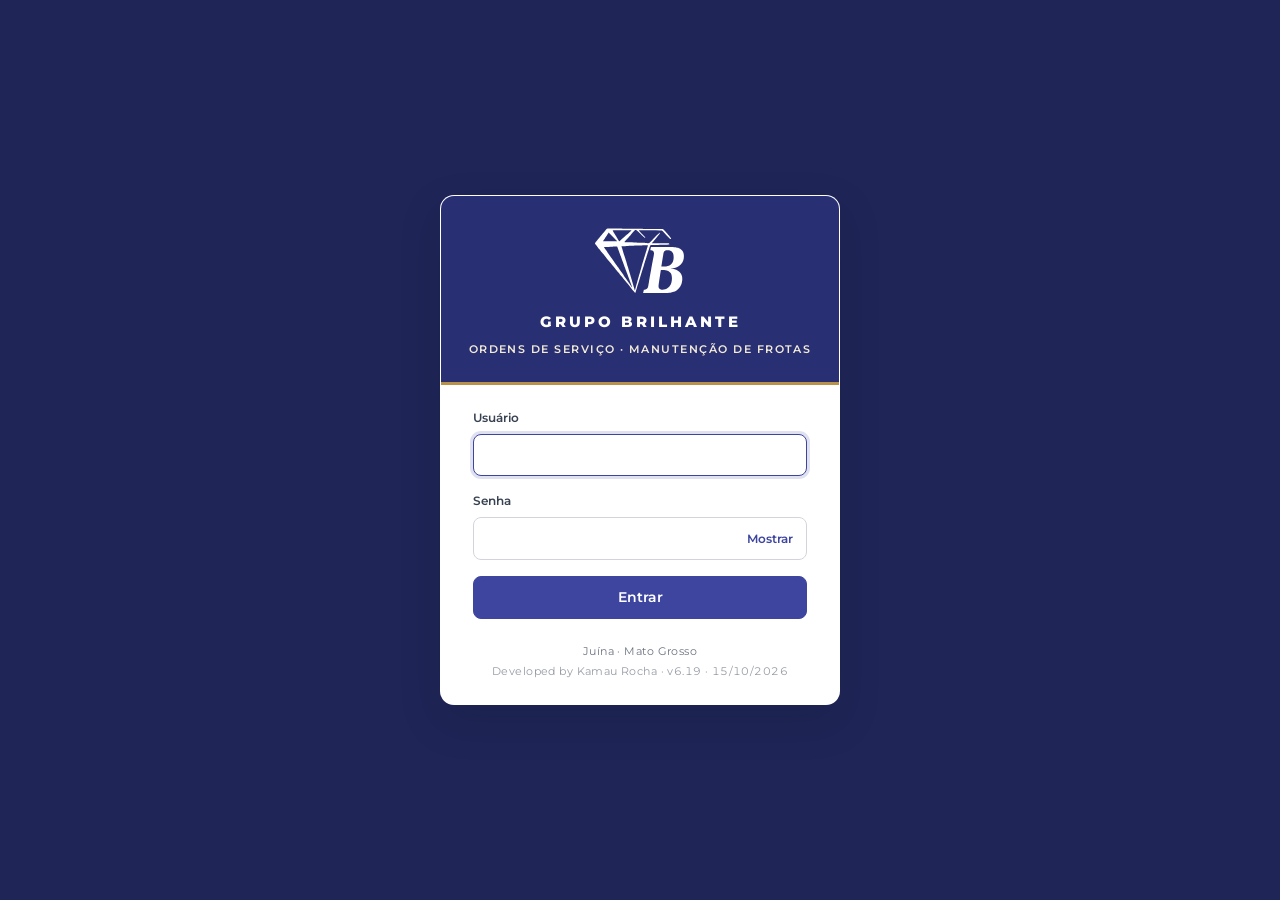
==== commit a043f700: "v6.19 — Painel executivo da Diretoria (arquivos raiz)" ====
--- a/index.html
+++ b/index.html
@@ -546,6 +546,41 @@
   .ea-logo{opacity:1; transform:none}
 }
 
+/* --------------------------------------------------- painel executivo (v6.19) */
+.fx-grid{display:grid; grid-template-columns:repeat(auto-fit,minmax(150px,1fr)); gap:var(--s3); align-items:end}
+.fx-f{display:flex; flex-direction:column; gap:5px; min-width:0}
+.fx-f > span{font-size:10.5px; font-weight:700; letter-spacing:.08em; text-transform:uppercase; color:var(--muted)}
+.fx-f .input{width:100%; max-width:none}
+.fx-b{justify-content:flex-end}
+.ex-head .card-b{padding:var(--s4) var(--s5)}
+.ex-top{display:flex; align-items:flex-start; gap:var(--s3); flex-wrap:wrap}
+.ex-eyebrow{font-size:10.5px; font-weight:700; letter-spacing:.14em; text-transform:uppercase; color:var(--brand)}
+.ex-title{font-size:clamp(20px,2vw,26px); font-weight:800; letter-spacing:-.02em; color:var(--ink); margin:4px 0 0}
+.ex-chips{display:flex; flex-wrap:wrap; gap:var(--s2); margin-top:var(--s4)}
+.ex-chip{display:flex; flex-direction:column; gap:2px; padding:9px 13px; border:1px solid var(--line); border-radius:9px; background:var(--surface-2); min-width:0}
+.ex-chip span{font-size:10.5px; font-weight:600; color:var(--muted)}
+.ex-chip strong{font-size:12.5px; font-weight:700; color:var(--ink)}
+.kpi .k-act{display:inline-block; margin-top:var(--s3); padding:0; border:0; background:none; font:inherit; font-size:11px; font-weight:600; color:var(--brand); cursor:pointer; text-decoration:underline; text-underline-offset:3px}
+.kpi .k-act:hover{color:var(--brand-800)}
+.kpi.nc .k-val{color:var(--muted-2)}
+.kpi.nc{background:var(--surface-2); border-style:dashed}
+.q-item{display:flex; align-items:flex-start; gap:var(--s3); padding:11px 13px; border:1px solid var(--line); border-radius:9px; background:var(--surface)}
+.q-item .badge{flex:none; margin-top:2px}
+.q-t{flex:1; min-width:0; font-size:13px}
+.q-t .dim{font-size:12px; margin-top:2px}
+.nc-card{padding:var(--s4); border:1px dashed var(--line-2); border-radius:10px; background:var(--surface-2)}
+.nc-card h3{font-size:13.5px; font-weight:700; margin:0 0 6px; color:var(--ink)}
+.nc-card p{font-size:12.5px; margin:0 0 var(--s3)}
+.nc-card ul{margin:4px 0 0; padding-left:18px; font-size:12.5px; color:var(--ink-2); display:flex; flex-direction:column; gap:4px}
+.nc-t{font-size:10.5px; font-weight:700; letter-spacing:.1em; text-transform:uppercase; color:var(--brand)}
+.ind-v{font-size:clamp(22px,3vw,30px); font-weight:800; letter-spacing:-.02em; color:var(--brand); margin-bottom:var(--s3)}
+.ind-h{font-size:10.5px; font-weight:700; letter-spacing:.12em; text-transform:uppercase; color:var(--muted); margin:var(--s4) 0 var(--s2)}
+.ind-aviso{padding:9px 12px; border-radius:8px; background:var(--info-bg); border:1px solid var(--info-line); color:var(--ink-2); font-size:12.5px}
+pre.sql{margin:0; padding:var(--s3) var(--s4); border-radius:9px; background:var(--brand-900); color:#E6E9FA; font:12px/1.55 ui-monospace,SFMono-Regular,Menlo,Consolas,monospace; overflow-x:auto; white-space:pre}
+.modal code{padding:1px 5px; border-radius:4px; background:var(--brand-50); color:var(--brand-800); font-size:12px}
+@media (max-width:640px){ .fx-grid{grid-template-columns:repeat(2,minmax(0,1fr))} .ex-head .card-b{padding:var(--s4)} }
+@media (max-width:900px){ .ex-g2{grid-template-columns:1fr} }
+
 </style>
 </head>
 <body>
@@ -554,7 +589,7 @@
 <noscript><p style="padding:24px;font-family:sans-serif">Este sistema precisa de JavaScript ativado.</p></noscript>
 <script>
 /* Logo institucional do Grupo Brilhante (vetorizada a partir do arquivo original). */
-window.APP_VERSAO = { n: "6.18", data: "15/10/2026" };
+window.APP_VERSAO = { n: "6.19", data: "15/10/2026" };
 window.LOGO_SVG = "<svg xmlns=\"http://www.w3.org/2000/svg\" viewBox=\"0 0 1473 1068\" fill=\"currentColor\"><g transform=\"translate(0,1068) scale(0.1,-0.1)\"><path d=\"M2158 10590 c-85 -26 -174 -108 -376 -349 -81 -96 -183 -217 -227\n-269 -147 -174 -546 -654 -630 -757 -27 -34 -65 -80 -83 -101 -31 -36 -108\n-131 -285 -347 -40 -49 -101 -123 -137 -165 -36 -43 -87 -104 -112 -137 -26\n-33 -72 -91 -102 -128 -86 -106 -83 -130 48 -297 37 -47 100 -128 141 -180 41\n-52 87 -111 103 -130 61 -75 308 -384 326 -409 11 -14 58 -73 105 -131 48 -57\n97 -119 111 -136 26 -33 103 -128 276 -339 55 -66 133 -163 175 -215 99 -125\n126 -158 217 -268 42 -52 100 -122 127 -156 147 -184 567 -700 628 -772 29\n-34 84 -101 122 -149 39 -48 117 -143 175 -212 58 -69 128 -154 155 -189 28\n-35 77 -96 111 -136 120 -145 267 -324 320 -390 30 -37 66 -80 80 -95 15 -15\n45 -53 68 -83 22 -30 50 -64 62 -75 12 -11 61 -69 110 -129 49 -61 124 -153\n167 -205 43 -53 112 -136 152 -186 40 -49 101 -124 135 -165 34 -41 82 -102\n106 -135 25 -33 51 -64 58 -70 6 -5 48 -54 91 -109 105 -129 119 -146 335\n-406 102 -123 203 -246 224 -274 21 -28 75 -93 120 -145 45 -52 104 -123 131\n-157 28 -34 122 -149 210 -256 87 -106 163 -197 167 -203 4 -5 45 -55 91 -110\n45 -55 98 -120 117 -145 19 -25 89 -111 155 -191 145 -177 358 -442 440 -548\n33 -43 75 -94 93 -115 17 -20 32 -40 32 -45 0 -18 85 -91 107 -91 30 0 47 34\n83 173 30 115 67 242 139 477 22 74 53 176 67 225 47 159 135 438 155 490 10\n28 19 57 19 65 0 14 78 269 121 395 11 33 29 94 40 135 12 41 30 100 41 130\n11 30 30 93 43 140 12 47 35 123 50 170 54 169 103 326 121 390 9 36 21 70 24\n75 4 6 10 24 14 40 4 17 25 89 47 160 22 72 56 182 76 245 19 63 48 153 63\n200 16 47 49 153 75 235 72 231 114 363 141 445 14 41 31 100 39 130 8 30 34\n116 58 190 58 176 178 563 192 620 8 30 97 316 129 415 13 39 33 102 45 140\n57 191 113 372 121 390 5 11 12 31 15 45 8 33 134 430 145 455 4 11 67 202\n140 425 140 431 184 560 200 591 31 56 137 65 875 74 593 6 813 12 1020 25 83\n5 206 12 275 16 69 3 152 8 185 10 33 3 199 6 368 8 222 3 312 8 322 16 37 31\n0 165 -51 188 -18 9 -200 12 -652 12 -1152 0 -2050 12 -2056 26 -3 8 20 45 52\n83 62 76 329 392 402 476 25 28 82 94 127 146 45 52 148 171 230 264 389 447\n417 486 454 638 32 133 -49 79 -370 -243 -235 -235 -731 -745 -881 -905 -156\n-167 -364 -378 -405 -413 -77 -64 -192 -71 -495 -28 -250 35 -286 37 -790 41\n-250 2 -522 9 -605 14 -286 20 -832 41 -1320 51 -791 16 -813 18 -788 71 23\n51 103 147 314 374 30 33 68 76 83 95 16 19 53 62 82 95 133 150 329 371 350\n394 13 14 78 89 146 166 67 77 125 142 128 145 3 3 28 32 55 65 28 33 75 87\n105 121 30 33 93 103 140 155 211 234 279 285 384 282 116 -3 130 -14 563\n-439 782 -767 896 -863 956 -796 37 40 25 59 -157 257 -66 72 -167 180 -225\n240 -609 634 -621 647 -621 674 0 38 21 43 148 32 69 -6 445 -11 898 -11 698\n0 1421 -5 2284 -14 370 -5 356 -1 495 -140 56 -56 148 -150 205 -211 411 -437\n973 -1007 1008 -1022 72 -30 137 41 100 110 -14 27 -118 158 -233 292 -38 45\n-108 128 -155 185 -47 57 -167 203 -268 324 -100 122 -210 255 -244 296 -271\n328 -288 345 -394 376 -64 19 -153 21 -994 16 -245 -2 -534 4 -760 14 -253 11\n-515 15 -855 13 -680 -4 -634 -5 -1295 9 -327 7 -957 12 -1400 11 -443 -1\n-953 4 -1135 9 -181 6 -726 14 -1210 17 -484 3 -954 8 -1045 10 -91 2 -177 0\n-192 -5z m3820 -304 c23 -23 13 -36 -104 -135 -54 -46 -193 -165 -308 -265\n-183 -158 -257 -223 -366 -320 -14 -12 -61 -53 -105 -91 -44 -38 -82 -71 -85\n-74 -3 -3 -39 -35 -80 -70 -41 -36 -82 -71 -90 -80 -9 -9 -49 -45 -90 -81 -41\n-35 -88 -76 -105 -91 -16 -15 -59 -53 -95 -84 -36 -32 -69 -63 -75 -69 -5 -6\n-26 -24 -45 -40 -54 -44 -206 -182 -303 -276 -103 -99 -81 -106 -181 60 -35\n58 -83 137 -107 175 -118 191 -186 302 -259 425 -44 74 -85 142 -90 150 -5 8\n-22 35 -37 60 -14 25 -46 75 -70 111 -24 37 -43 70 -43 74 0 5 -11 22 -23 39\n-38 50 -336 543 -337 556 0 40 269 46 2048 44 851 -1 935 -3 950 -18z m-3125\n-848 c715 -716 849 -855 845 -875 -5 -27 -2241 -28 -2246 -1 -2 9 62 114 142\n233 80 119 146 219 146 223 0 4 13 23 28 42 15 19 43 60 62 90 19 30 80 125\n135 210 56 85 129 200 164 255 35 55 73 114 85 132 11 17 44 68 71 112 28 44\n54 80 58 81 5 0 234 -226 510 -502z m5783 -1523 c4 -8 -7 -57 -24 -108 -50\n-150 -79 -245 -117 -377 -20 -69 -49 -168 -65 -220 -15 -52 -44 -151 -64 -220\n-48 -162 -85 -280 -97 -305 -10 -20 -28 -81 -75 -240 -14 -49 -48 -162 -76\n-250 -28 -88 -68 -218 -89 -290 -21 -71 -46 -152 -55 -180 -8 -27 -31 -104\n-50 -169 -19 -66 -45 -152 -58 -190 -13 -39 -43 -141 -66 -226 -23 -85 -53\n-187 -66 -226 -13 -39 -31 -100 -39 -135 -8 -35 -33 -125 -54 -199 -21 -74\n-60 -209 -85 -300 -26 -91 -63 -218 -82 -282 -19 -65 -49 -171 -68 -235 -66\n-230 -160 -550 -206 -703 -17 -58 -35 -124 -40 -148 -5 -24 -17 -64 -25 -89\n-9 -25 -29 -98 -45 -162 -17 -64 -34 -125 -39 -136 -5 -11 -12 -31 -16 -45 -3\n-14 -10 -38 -15 -55 -5 -16 -29 -106 -54 -200 -100 -379 -115 -431 -126 -460\n-7 -16 -24 -77 -40 -135 -50 -190 -88 -333 -124 -470 -19 -74 -46 -178 -60\n-230 -15 -52 -33 -125 -42 -162 -30 -131 -39 -114 -150 287 -71 258 -145 513\n-220 755 -38 123 -130 451 -141 500 -2 14 -13 43 -23 65 -10 22 -27 79 -39\n126 -12 47 -37 134 -56 194 -19 60 -35 114 -35 120 0 7 -9 32 -19 56 -11 24\n-26 76 -35 114 -8 39 -42 160 -76 270 -34 110 -70 229 -79 265 -30 107 -120\n412 -181 610 -16 52 -41 138 -56 190 -14 52 -30 100 -33 105 -4 6 -16 39 -26\n75 -24 87 -63 219 -129 430 -31 96 -67 218 -81 270 -15 52 -42 140 -60 195\n-19 55 -55 168 -80 250 -26 83 -57 182 -70 220 -13 39 -42 131 -65 205 -39\n126 -116 369 -261 825 -33 105 -65 204 -71 220 -5 17 -30 100 -54 185 -25 85\n-49 164 -54 175 -5 11 -17 47 -26 80 -8 33 -25 86 -36 117 -31 87 -37 85 179\n92 216 8 537 22 833 36 113 6 315 15 450 20 135 5 335 14 445 20 352 18 385\n19 695 29 168 6 355 13 415 16 61 3 166 7 235 10 69 3 213 10 320 16 424 22\n639 23 646 4z m-4957 -204 c13 -3 32 -18 43 -31 16 -22 136 -348 175 -475 8\n-27 23 -66 33 -85 10 -19 38 -96 63 -170 70 -206 135 -389 142 -400 3 -5 8\n-18 10 -27 2 -10 27 -76 55 -148 29 -71 63 -159 75 -195 76 -209 95 -262 108\n-287 8 -15 28 -68 45 -118 50 -143 135 -378 195 -540 30 -82 81 -220 111 -305\n114 -318 176 -485 186 -502 5 -10 10 -24 10 -31 0 -7 18 -57 41 -112 22 -55\n54 -140 70 -190 17 -49 37 -103 44 -120 7 -16 32 -82 55 -145 23 -63 57 -154\n76 -201 19 -48 34 -91 34 -96 0 -6 12 -37 26 -69 14 -32 41 -104 59 -159 30\n-90 203 -560 224 -610 5 -11 19 -49 32 -85 12 -36 25 -69 29 -75 4 -5 31 -78\n59 -162 28 -84 66 -192 85 -240 34 -85 92 -244 142 -388 13 -38 35 -97 48\n-130 14 -33 38 -98 55 -145 16 -47 46 -131 67 -188 66 -184 48 -167 -201 203\n-97 143 -203 298 -236 345 -33 47 -93 135 -135 195 -101 149 -283 407 -490\n695 -33 47 -136 195 -229 330 -164 239 -192 279 -336 485 -38 55 -106 154\n-151 220 -44 66 -95 138 -113 160 -17 22 -55 74 -84 115 -28 41 -80 116 -115\n165 -35 50 -94 133 -131 185 -36 52 -97 138 -135 190 -38 52 -98 138 -135 190\n-140 200 -213 302 -291 412 -45 62 -101 142 -126 178 -42 62 -239 338 -278\n390 -11 14 -50 70 -88 125 -37 55 -106 154 -153 219 -99 141 -170 241 -274\n391 -42 61 -123 178 -181 260 -57 83 -195 283 -306 445 -111 162 -204 297\n-208 300 -15 13 -70 108 -70 122 0 34 27 38 286 48 263 10 558 21 1079 41 160\n6 346 13 414 15 68 2 126 6 129 9 7 7 132 4 161 -4z M9121 7641 c-5 -3 -16\n-48 -25 -99 -8 -51 -18 -97 -21 -101 -7 -12 -45 -255 -45 -289 l0 -28 104 -12\nc298 -33 455 -186 473 -461 6 -92 -15 -253 -62 -491 -41 -203 -86 -439 -101\n-525 -8 -44 -26 -134 -40 -200 -22 -106 -114 -600 -144 -775 -27 -153 -73\n-413 -90 -505 -10 -55 -28 -154 -40 -220 -12 -66 -34 -190 -50 -275 -36 -191\n-66 -360 -85 -465 -8 -44 -26 -143 -39 -220 -29 -161 -97 -556 -103 -600 -3\n-16 -16 -88 -30 -160 -14 -71 -27 -152 -29 -180 -3 -27 -13 -97 -24 -155 -11\n-58 -31 -177 -45 -265 -39 -260 -44 -286 -76 -387 -75 -243 -238 -384 -495\n-428 -60 -11 -123 -20 -140 -20 -35 0 -26 24 -84 -225 -15 -66 -57 -234 -70\n-281 0 0 831 -1 1848 -2 1920 -1 2023 1 2377 42 122 14 426 69 444 81 5 2 33\n11 62 19 495 135 935 458 1196 878 118 190 233 451 263 598 4 19 22 96 38 170\n73 318 61 776 -24 967 -8 17 -14 35 -14 40 0 52 -153 344 -213 405 -7 7 -20\n24 -29 37 -144 208 -566 466 -918 560 -47 13 -115 32 -151 42 -69 19 -222 50\n-349 69 -137 21 -134 26 26 45 266 31 364 47 460 70 557 138 991 432 1236 835\n63 105 153 294 173 365 9 33 25 84 36 114 96 262 96 860 -1 1076 -5 11 -14 38\n-21 60 -56 182 -278 453 -457 558 -132 77 -404 197 -449 197 -10 0 -61 13\n-113 29 -52 16 -120 32 -150 35 -30 4 -101 16 -156 27 -275 52 -338 54 -2156\n55 -928 0 -1692 -2 -1697 -5z m2912 -535 c276 -53 496 -227 611 -483 190 -424\n124 -1202 -133 -1563 -17 -25 -43 -61 -56 -80 -172 -251 -496 -415 -914 -466\n-137 -16 -740 -18 -756 -2 -4 4 -2 31 5 60 19 88 80 460 80 487 0 15 11 91 25\n171 42 244 96 580 110 675 7 50 17 108 23 130 11 39 49 269 58 350 14 126 62\n333 100 434 88 233 261 318 627 305 81 -2 180 -11 220 -18z m-647 -3175 c55\n-11 117 -22 138 -25 138 -22 353 -99 476 -172 119 -71 267 -227 325 -342 185\n-368 206 -1023 49 -1516 -34 -107 -107 -276 -141 -327 -15 -23 -38 -59 -50\n-81 -161 -281 -477 -529 -773 -606 -234 -61 -532 -71 -705 -23 -335 91 -417\n276 -349 786 8 61 19 148 25 195 6 47 17 126 25 175 7 50 25 173 39 275 14\n102 34 235 44 295 11 61 29 173 41 250 11 77 27 181 35 230 7 50 19 131 25\n180 6 50 17 122 25 160 8 39 21 120 30 180 35 239 56 371 61 384 8 22 546 8\n680 -18z\"/></g></svg>";
 /* Base de dados extraída da planilha RELATORIO SEMANAL OFICINA. */
 window.DADOS_PLANILHA = {"geradoEm":"2026-08-20","origem":"RELATORIO SEMANAL OFICINA 5 1.xlsx","deslocamentoPorKm":3.0,"servicos":[{"descricao":"Serv de instalaçao do ar eletrico","valor":650.0,"categoria":"Ar Condicionado - Caminhão","origem":"planilha","codigo":"SV001"},{"descricao":"Serv. De ar condicionado","valor":350.0,"categoria":"Ar Condicionado - Caminhão","origem":"planilha","codigo":"SV002"},{"descricao":"Serviço conserto de mangueira","valor":300.0,"categoria":"Ar Condicionado - Caminhão","origem":"planilha","codigo":"SV003"},{"descricao":"Serviço de carga de gás","valor":250.0,"categoria":"Ar Condicionado - Caminhão","origem":"planilha","codigo":"SV004"},{"descricao":"Serviço de troca ventilador","valor":350.0,"categoria":"Ar Condicionado - Caminhão","origem":"planilha","codigo":"SV005"},{"descricao":"Serviço teste nitrogenio","valor":70.0,"categoria":"Ar Condicionado - Caminhão","origem":"planilha","codigo":"SV006"},{"descricao":"carga de gas","valor":250.0,"categoria":"Ar Condicionado - Caminhão","origem":"planilha","codigo":"SV007"},{"descricao":"limpeza de sistema","valor":1000.0,"categoria":"Ar Condicionado - Caminhão","origem":"planilha","codigo":"SV008"},{"descricao":"ser  de troca caixa evaporadora","valor":450.0,"categoria":"Ar Condicionado - Caminhão","origem":"planilha","codigo":"SV009"},{"descricao":"serv. De higienização","valor":350.0,"categoria":"Ar Condicionado - Caminhão","origem":"planilha","codigo":"SV010"},{"descricao":"serv. Elétrico","valor":180.0,"categoria":"Ar Condicionado - Caminhão","origem":"planilha","codigo":"SV011"},{"descricao":"teste de nitrogenio","valor":70.0,"categoria":"Ar Condicionado - Caminhão","origem":"planilha","codigo":"SV012"},{"descricao":"troca do compressor","valor":350.0,"categoria":"Ar Condicionado - Caminhão","origem":"planilha","codigo":"SV013"},{"descricao":"carga de gás","valor":200.0,"categoria":"Ar Condicionado - Carro","origem":"planilha","codigo":"SV014"},{"descricao":"serviço de limpeza no sistema","valor":700.0,"categoria":"Ar Condicionado - Carro","origem":"planilha","codigo":"SV015"},{"descricao":"serviço de troca de comprensor","valor":250.0,"categoria":"Ar Condicionado - Carro","origem":"planilha","codigo":"SV016"},{"descricao":"Serv. De limpeza radiador","valor":500.0,"categoria":"Ar Condicionado - Maquinário","origem":"planilha","codigo":"SV017"},{"descricao":"carga de gás","valor":500.0,"categoria":"Ar Condicionado - Maquinário","origem":"planilha","codigo":"SV018"},{"descricao":"serv de ar condicionado","valor":250.0,"categoria":"Ar Condicionado - Maquinário","origem":"planilha","codigo":"SV019"},{"descricao":"serviço de limpeza no sistema","valor":1000.0,"categoria":"Ar Condicionado - Maquinário","origem":"planilha","codigo":"SV020"},{"descricao":"serviço de troca de comprensor","valor":350.0,"categoria":"Ar Condicionado - Maquinário","origem":"planilha","codigo":"SV021"},{"descricao":"serviço prevençao","valor":250.0,"categoria":"Ar Condicionado - Maquinário","origem":"planilha","codigo":"SV022"},{"descricao":"Cilindro/atuador de embreagem","valor":100.0,"categoria":"Mecânica","origem":"planilha","codigo":"SV023"},{"descricao":"Engraxamento e ajuste freios","valor":50.0,"categoria":"Mecânica","origem":"planilha","codigo":"SV024"},{"descricao":"Kit de batente","valor":160.0,"categoria":"Mecânica","origem":"planilha","codigo":"SV025"},{"descricao":"Limpeza do radiador","valor":250.0,"categoria":"Mecânica","origem":"planilha","codigo":"SV026"},{"descricao":"Serviço a cada lampada","valor":40.0,"categoria":"Mecânica","origem":"planilha","codigo":"SV027"},{"descricao":"Serviço ajuste freios/Limpeza/kit reparo","valor":50.0,"categoria":"Mecânica","origem":"planilha","codigo":"SV028"},{"descricao":"Serviço alternador","valor":220.0,"categoria":"Mecânica","origem":"planilha","codigo":"SV029"},{"descricao":"Serviço baixar e instalar cambio","valor":250.0,"categoria":"Mecânica","origem":"planilha","codigo":"SV030"},{"descricao":"Serviço baixar e instalar diferencial","valor":250.0,"categoria":"Mecânica","origem":"planilha","codigo":"SV031"},{"descricao":"Serviço bandeja superior","valor":120.0,"categoria":"Mecânica","origem":"planilha","codigo":"SV032"},{"descricao":"Serviço bucha bandeja inferior","valor":160.0,"categoria":"Mecânica","origem":"planilha","codigo":"SV033"},{"descricao":"Serviço bucha barra estabilizadora","valor":80.0,"categoria":"Mecânica","origem":"planilha","codigo":"SV034"},{"descricao":"Serviço bucha jumelo","valor":80.0,"categoria":"Mecânica","origem":"planilha","codigo":"SV035"},{"descricao":"Serviço caixa da direção","valor":250.0,"categoria":"Mecânica","origem":"planilha","codigo":"SV036"},{"descricao":"Serviço coxim motor","valor":160.0,"categoria":"Mecânica","origem":"planilha","codigo":"SV037"},{"descricao":"Serviço de axial LD/LE","valor":80.0,"categoria":"Mecânica","origem":"planilha","codigo":"SV038"},{"descricao":"Serviço de regular o trambulador","valor":80.0,"categoria":"Mecânica","origem":"planilha","codigo":"SV039"},{"descricao":"Serviço de troca 2 filtro","valor":50.0,"categoria":"Mecânica","origem":"planilha","codigo":"SV040"},{"descricao":"Serviço elétrico completo","valor":300.0,"categoria":"Mecânica","origem":"planilha","codigo":"SV041"},{"descricao":"Serviço elétrico/troca alternador","valor":180.0,"categoria":"Mecânica","origem":"planilha","codigo":"SV042"},{"descricao":"Serviço homocinetica LD/LE","valor":120.0,"categoria":"Mecânica","origem":"planilha","codigo":"SV043"},{"descricao":"Serviço limpeza de tanque combustivel/bomba","valor":300.0,"categoria":"Mecânica","origem":"planilha","codigo":"SV044"},{"descricao":"Serviço limpeza motor de partida","valor":220.0,"categoria":"Mecânica","origem":"planilha","codigo":"SV045"},{"descricao":"Serviço pivo inferior","valor":140.0,"categoria":"Mecânica","origem":"planilha","codigo":"SV046"},{"descricao":"Serviço pivo superior","valor":120.0,"categoria":"Mecânica","origem":"planilha","codigo":"SV047"},{"descricao":"Serviço prestacao de socorro","valor":100.0,"categoria":"Mecânica","origem":"planilha","codigo":"SV048"},{"descricao":"Serviço remoção e instalação de bico","valor":250.0,"categoria":"Mecânica","origem":"planilha","codigo":"SV049"},{"descricao":"Serviço reservatorio agua radiador","valor":130.0,"categoria":"Mecânica","origem":"planilha","codigo":"SV050"},{"descricao":"Serviço retirada da carroçaria","valor":200.0,"categoria":"Mecânica","origem":"planilha","codigo":"SV051"},{"descricao":"Serviço revisar óleos","valor":10.0,"categoria":"Mecânica","origem":"planilha","codigo":"SV052"},{"descricao":"Serviço rolamento/bucha da roda","valor":80.0,"categoria":"Mecânica","origem":"planilha","codigo":"SV053"},{"descricao":"Serviço scanner (diagnostico)","valor":180.0,"categoria":"Mecânica","origem":"planilha","codigo":"SV054"},{"descricao":"Serviço separador de mola","valor":80.0,"categoria":"Mecânica","origem":"planilha","codigo":"SV055"},{"descricao":"Serviço terminal direçao L/E L/D","valor":80.0,"categoria":"Mecânica","origem":"planilha","codigo":"SV056"},{"descricao":"Serviço troca amortecedor dianteiro.","valor":120.0,"categoria":"Mecânica","origem":"planilha","codigo":"SV057"},{"descricao":"Serviço troca amortecedor traseiro.","valor":80.0,"categoria":"Mecânica","origem":"planilha","codigo":"SV058"},{"descricao":"Serviço troca bieleta","valor":80.0,"categoria":"Mecânica","origem":"planilha","codigo":"SV059"},{"descricao":"Serviço troca coifa/semi eixo de um lado","valor":120.0,"categoria":"Mecânica","origem":"planilha","codigo":"SV060"},{"descricao":"Serviço troca correia alternador/ serviço","valor":100.0,"categoria":"Mecânica","origem":"planilha","codigo":"SV061"},{"descricao":"Serviço troca cruzeta/   3 %3","valor":160.0,"categoria":"Mecânica","origem":"planilha","codigo":"SV062"},{"descricao":"Serviço troca das palhetas","valor":10.0,"categoria":"Mecânica","origem":"planilha","codigo":"SV063"},{"descricao":"Serviço troca de óleo","valor":35.0,"categoria":"Mecânica","origem":"planilha","codigo":"SV064"},{"descricao":"Serviço troca do cilindro freio","valor":60.0,"categoria":"Mecânica","origem":"planilha","codigo":"SV065"},{"descricao":"Serviço troca embreagem","valor":800.0,"categoria":"Mecânica","origem":"planilha","codigo":"SV066"},{"descricao":"Serviço troca filtro secundário","valor":180.0,"categoria":"Mecânica","origem":"planilha","codigo":"SV067"},{"descricao":"Serviço troca molejo traseiro","valor":130.0,"categoria":"Mecânica","origem":"planilha","codigo":"SV068"},{"descricao":"Serviço troca pastilha freio/ disco junto","valor":120.0,"categoria":"Mecânica","origem":"planilha","codigo":"SV069"},{"descricao":"Serviço troca sapata freio/campana","valor":150.0,"categoria":"Mecânica","origem":"planilha","codigo":"SV070"},{"descricao":"Serviço troca óleo motor,todos os filtros.","valor":130.0,"categoria":"Mecânica","origem":"planilha","codigo":"SV071"},{"descricao":"Tirar vazemetos","valor":90.0,"categoria":"Mecânica","origem":"planilha","codigo":"SV072"},{"descricao":"Troca bucha do amortecedor L/E L/D","valor":80.0,"categoria":"Mecânica","origem":"planilha","codigo":"SV073"},{"descricao":"Troca de Acessorios","valor":80.0,"categoria":"Mecânica","origem":"planilha","codigo":"SV074"},{"descricao":"Troca de cubo de roda dianteiro","valor":200.0,"categoria":"Mecânica","origem":"planilha","codigo":"SV075"},{"descricao":"Troca de pistão/flexivel  FREIO","valor":40.0,"categoria":"Mecânica","origem":"planilha","codigo":"SV076"},{"descricao":"reparos/coifa alavanca marcha","valor":400.0,"categoria":"Mecânica","origem":"planilha","codigo":"SV077"}],"veiculos":[{"id":"EFO4D39","placa":"EFO4D39","frota":"—","tipo":"Caminhão","unidade":"KM","marca":"Toyota","modelo":"Bandeirante","condutor":"","local":"","descricao":"Banderante EFO4D39","nome":"Banderante"},{"id":"FIG0J18","placa":"FIG0J18","frota":"—","tipo":"Caminhão","unidade":"KM","marca":"","modelo":"","condutor":"","local":"","descricao":"Caminhao MB3344 FIG0J18","nome":"Caminhao Mb3344"},{"id":"SPQ0C94","placa":"SPQ0C94","frota":"—","tipo":"Caminhão","unidade":"KM","marca":"Volvo","modelo":"","condutor":"","local":"Barroso","descricao":"Caminhaão volvo VM360 [SPQ0C94]","nome":"Caminhaão Volvo Vm360"},{"id":"EFO7C00","placa":"EFO7C00","frota":"—","tipo":"Caminhão","unidade":"KM","marca":"","modelo":"","condutor":"","local":"","descricao":"Caminhão EFO7C00","nome":"Caminhão"},{"id":"FVH5I85","placa":"FVH5I85","frota":"—","tipo":"Caminhão","unidade":"KM","marca":"","modelo":"","condutor":"","local":"","descricao":"Caminhão FVH5I85","nome":"Caminhão"},{"id":"RAU9I57","placa":"RAU9I57","frota":"—","tipo":"Caminhão","unidade":"KM","marca":"","modelo":"","condutor":"Brutale","local":"Rio Preto","descricao":"Caminhão RAU9I57 (Brutale)","nome":"Caminhão"},{"id":"NXN9D31","placa":"NXN9D31","frota":"—","tipo":"Caminhão","unidade":"KM","marca":"","modelo":"","condutor":"","local":"Safra","descricao":"Caminhão NXN9D31","nome":"Caminhão"},{"id":"QBP6162","placa":"QBP6162","frota":"—","tipo":"Caminhão","unidade":"KM","marca":"Ford","modelo":"Cargo","condutor":"Reserva trato","local":"","descricao":"Caminhão cargo 2629 QBP6162","nome":"Caminhão Cargo 2629"},{"id":"SPC3I03","placa":"SPC3I03","frota":"—","tipo":"Caminhão","unidade":"KM","marca":"","modelo":"","condutor":"","local":"","descricao":"Caminhão FH SPC3I03","nome":"Caminhão Fh"},{"id":"QCT7F49","placa":"QCT7F49","frota":"—","tipo":"Caminhão","unidade":"KM","marca":"Ford","modelo":"","condutor":"","local":"Casemat","descricao":"Caminhão ford cargo 2631 [QCT7F49]","nome":"Caminhão Ford Cargo 2631"},{"id":"SEW5A63","placa":"SEW5A63","frota":"—","tipo":"Caminhão","unidade":"KM","marca":"Mercedes-Benz","modelo":"","condutor":"Mauro","local":"Casemat","descricao":"Caminhão MB 2644 (SEW5A63)","nome":"Caminhão MB 2644"},{"id":"OOM9H19","placa":"OOM9H19","frota":"—","tipo":"Caminhão","unidade":"KM","marca":"Mercedes-Benz","modelo":"","condutor":"Ademir","local":"Casemat","descricao":"Caminhão MB 2651 (OOM9H19)","nome":"Caminhão MB 2651"},{"id":"GAI4I04","placa":"GAI4I04","frota":"—","tipo":"Caminhão","unidade":"KM","marca":"Mercedes-Benz","modelo":"Axor 3344","condutor":"Reuner","local":"","descricao":"Caminhão MB axor 3344 [GAI4I04]","nome":"Caminhão MB Axor 3344"},{"id":"SFK2I46","placa":"SFK2I46","frota":"—","tipo":"Caminhão","unidade":"KM","marca":"Mercedes-Benz","modelo":"Atego 2730","condutor":"","local":"Balsa","descricao":"Caminhão Merc atego2730 [SFK2I46]","nome":"Caminhão Merc Atego2730"},{"id":"QBR5D48","placa":"QBR5D48","frota":"—","tipo":"Caminhão","unidade":"KM","marca":"Scania","modelo":"","condutor":"","local":"Casemat","descricao":"Caminhão Scania (QBR5D48)","nome":"Caminhão Scania"},{"id":"ATS0645","placa":"ATS0645","frota":"—","tipo":"Caminhão","unidade":"KM","marca":"Scania","modelo":"","condutor":"","local":"Safra","descricao":"Caminhão scania 420 [ATS0645]","nome":"Caminhão Scania 420"},{"id":"NTY1F42","placa":"NTY1F42","frota":"—","tipo":"Caminhão","unidade":"KM","marca":"","modelo":"","condutor":"Albert","local":"","descricao":"Caminhão VW 31-320 [NTY1F42]","nome":"Caminhão VW 31-320"},{"id":"EDE7C42","placa":"EDE7C42","frota":"—","tipo":"Caminhão","unidade":"KM","marca":"Volkswagen","modelo":"","condutor":"","local":"Mogno","descricao":"Caminhão VW pipa [EDE7C42]","nome":"Caminhão VW Pipa"},{"id":"SPD3A55","placa":"SPD3A55","frota":"—","tipo":"Caminhão","unidade":"KM","marca":"","modelo":"","condutor":"","local":"Fábrica de Ração","descricao":"Caminhão VM (SPD3A55)","nome":"Caminhão Vm"},{"id":"QEE0B33","placa":"QEE0B33","frota":"10207.16","tipo":"Caminhão","unidade":"KM","marca":"Ford","modelo":"F4000","condutor":"","local":"Safra","descricao":"F4000 QEE0B33 Frota:10207.16","nome":"F4000"},{"id":"MUE8D59","placa":"MUE8D59","frota":"—","tipo":"Caminhão","unidade":"KM","marca":"Ford","modelo":"F4000","condutor":"","local":"","descricao":"F4000 MUE8D59","nome":"F4000"},{"id":"QCW0B63","placa":"QCW0B63","frota":"—","tipo":"Caminhão","unidade":"KM","marca":"Ford","modelo":"F4000","condutor":"","local":"Safra","descricao":"F4000/ QCW0B63","nome":"F4000"},{"id":"NUE8D69","placa":"NUE8D69","frota":"—","tipo":"Caminhão","unidade":"KM","marca":"Ford","modelo":"F4000","condutor":"","local":"Safra","descricao":"F4000-NUE8D69","nome":"F4000"},{"id":"BDX2F95","placa":"BDX2F95","frota":"—","tipo":"Camionete","unidade":"KM","marca":"Toyota","modelo":"Hilux","condutor":"Fabiano","local":"","descricao":"Camion.hilux BDX2F95","nome":"Camion.Hilux"},{"id":"QCW2913","placa":"QCW2913","frota":"—","tipo":"Camionete","unidade":"KM","marca":"Fiat","modelo":"Strada","condutor":"Aldair","local":"Manejo","descricao":"Fiat Strada (QCW2843)","nome":"Fiat Strada"},{"id":"RFB5I19","placa":"RFB5I19","frota":"—","tipo":"Camionete","unidade":"KM","marca":"Toyota","modelo":"Hilux","condutor":"Moacir","local":"Barroso","descricao":"Hilux RFB5I19/Moacir","nome":"Hilux"},{"id":"QBG1B00","placa":"QBG1B00","frota":"—","tipo":"Camionete","unidade":"KM","marca":"Toyota","modelo":"Hilux","condutor":"","local":"Safra","descricao":"Hilux QBG1B00/Safra","nome":"Hilux"},{"id":"QCX9E00","placa":"QCX9E00","frota":"—","tipo":"Camionete","unidade":"KM","marca":"Toyota","modelo":"Hilux","condutor":"Julio","local":"Safra","descricao":"Hilux QCX9E00/Julio","nome":"Hilux"},{"id":"RRQ0B00","placa":"RRQ0B00","frota":"10209.22","tipo":"Camionete","unidade":"KM","marca":"Toyota","modelo":"Hilux","condutor":"Regis","local":"","descricao":"Hilux RRQ0B00 Frota 10209.22","nome":"Hilux"},{"id":"QMS4G35","placa":"QMS4G35","frota":"—","tipo":"Camionete","unidade":"KM","marca":"Toyota","modelo":"Hilux","condutor":"Sebastião","local":"Rio Preto","descricao":"Hilux QMS4G35 (rio preto)","nome":"Hilux"},{"id":"QXS6I34","placa":"QXS6I34","frota":"—","tipo":"Camionete","unidade":"KM","marca":"Toyota","modelo":"Hilux","condutor":"","local":"","descricao":"Hilux QXS6I34","nome":"Hilux"},{"id":"QCI9E55","placa":"QCI9E55","frota":"—","tipo":"Camionete","unidade":"KM","marca":"Toyota","modelo":"Hilux","condutor":"Jaison","local":"Safra","descricao":"Hilux QCI9E55/Jaison","nome":"Hilux"},{"id":"QWY9F64","placa":"QWY9F64","frota":"—","tipo":"Camionete","unidade":"KM","marca":"Toyota","modelo":"Hilux","condutor":"Adriano","local":"","descricao":"Hilux QWY9F64 Adriano","nome":"Hilux"},{"id":"RVI1A97","placa":"RVI1A97","frota":"—","tipo":"Camionete","unidade":"KM","marca":"Toyota","modelo":"Hilux","condutor":"Everaldo","local":"","descricao":"Hilux RVI1A97 Everaldo","nome":"Hilux"},{"id":"RVI1A27","placa":"RVI1A27","frota":"—","tipo":"Camionete","unidade":"KM","marca":"Toyota","modelo":"Hilux","condutor":"","local":"","descricao":"Hilux RVI1A27","nome":"Hilux"},{"id":"SPW9A12","placa":"SPW9A12","frota":"—","tipo":"Camionete","unidade":"KM","marca":"Toyota","modelo":"Hilux","condutor":"Diego","local":"","descricao":"Hilux SPW9A12 diego","nome":"Hilux"},{"id":"SPN2F80","placa":"SPN2F80","frota":"—","tipo":"Camionete","unidade":"KM","marca":"Toyota","modelo":"Hilux","condutor":"Eugenio","local":"","descricao":"Hilux Eugenio (SPN2F80","nome":"Hilux"},{"id":"SQE9G20","placa":"SQE9G20","frota":"—","tipo":"Camionete","unidade":"KM","marca":"Toyota","modelo":"Hilux","condutor":"Thiago B","local":"","descricao":"Hilux SQE9G20 Thiago B.","nome":"Hilux"},{"id":"OHR4A14","placa":"OHR4A14","frota":"—","tipo":"Camionete","unidade":"KM","marca":"Toyota","modelo":"Hilux","condutor":"","local":"","descricao":"Hilux OHR4A14 - Operação Florestal","nome":"Hilux"},{"id":"QUI4J62","placa":"QUI4J62","frota":"—","tipo":"Camionete","unidade":"KM","marca":"Toyota","modelo":"Hilux","condutor":"","local":"Balsa","descricao":"Hilux QUI4J62 Faz.balsa","nome":"Hilux Balsa"},{"id":"SPV8D40","placa":"SPV8D40","frota":"—","tipo":"Camionete","unidade":"KM","marca":"Toyota","modelo":"Hilux","condutor":"Ézio","local":"","descricao":"Hilux branca SPV8D40","nome":"Hilux Branca"},{"id":"ID-HILUX-FM06H82-OPERACAO-F","placa":"—","frota":"—","tipo":"Camionete","unidade":"KM","marca":"Toyota","modelo":"Hilux","condutor":"","local":"","descricao":"Hilux FM06H82 - Operação Florestal","nome":"Hilux Fm06H82"},{"id":"RTA6D83","placa":"RTA6D83","frota":"—","tipo":"Camionete","unidade":"KM","marca":"Chevrolet","modelo":"S10","condutor":"","local":"","descricao":"S10 RTA6D83","nome":"S10"},{"id":"EFY4F10","placa":"EFY4F10","frota":"—","tipo":"Camionete","unidade":"KM","marca":"Chevrolet","modelo":"S10","condutor":"Vando","local":"","descricao":"S10 EFY4F10 - Operação Florestal","nome":"S10"},{"id":"NCP2578","placa":"NCP2578","frota":"—","tipo":"Camionete","unidade":"KM","marca":"Chevrolet","modelo":"S10","condutor":"","local":"","descricao":"S10 Gemerson NCP2578","nome":"S10 Gemerson"},{"id":"NPP9534","placa":"NPP9534","frota":"—","tipo":"Camionete","unidade":"KM","marca":"Chevrolet","modelo":"S10","condutor":"","local":"","descricao":"S10Marcelo NPP9534","nome":"S10Marcelo"},{"id":"PRD1C83","placa":"PRD1C83","frota":"—","tipo":"Camionete","unidade":"KM","marca":"Fiat","modelo":"Strada","condutor":"","local":"","descricao":"Strada PRD1C83","nome":"Strada"},{"id":"RUY0E02","placa":"RUY0E02","frota":"—","tipo":"Camionete","unidade":"KM","marca":"Fiat","modelo":"Strada","condutor":"","local":"Casemat","descricao":"Strada RUY0E02","nome":"Strada"},{"id":"QCY4G47","placa":"QCY4G47","frota":"—","tipo":"Camionete","unidade":"KM","marca":"Chevrolet","modelo":"Trailblazer","condutor":"","local":"","descricao":"Trailblezer QCY4G47","nome":"Trailblezer"},{"id":"PQX8697","placa":"PQX8697","frota":"—","tipo":"Camionete","unidade":"KM","marca":"Mitsubishi","modelo":"L200 Triton","condutor":"","local":"","descricao":"Triton PQX8697","nome":"Triton"},{"id":"QBU7864","placa":"QBU7864","frota":"—","tipo":"Camionete","unidade":"KM","marca":"Mitsubishi","modelo":"L200 Triton","condutor":"Marcondes","local":"","descricao":"Triton QBU7864 Marcondes","nome":"Triton"},{"id":"QBD9I07","placa":"QBD9I07","frota":"—","tipo":"Camionete","unidade":"KM","marca":"Mitsubishi","modelo":"L200 Triton","condutor":"","local":"","descricao":"Triton QBD9I07","nome":"Triton"},{"id":"QCZ7865","placa":"QCZ7865","frota":"—","tipo":"Camionete","unidade":"KM","marca":"Mitsubishi","modelo":"L200 Triton","condutor":"","local":"","descricao":"Triton QCZ-7865","nome":"Triton"},{"id":"RRT2J85","placa":"RRT2J85","frota":"—","tipo":"Carreta","unidade":"KM","marca":"Fiat","modelo":"Strada","condutor":"Marcio","local":"","descricao":"R/estrada RE dolly 2E [RRT2J85]","nome":"Carreta"},{"id":"ID-CARRETINHA-FROTA368","placa":"—","frota":"—","tipo":"Carreta","unidade":"KM","marca":"","modelo":"","condutor":"","local":"","descricao":"Carretinha Frota368","nome":"Carretinha Frota368"},{"id":"QBE0C67","placa":"QBE0C67","frota":"—","tipo":"Carreta","unidade":"KM","marca":"","modelo":"","condutor":"Marcos","local":"","descricao":"Reboque carreta caçamba [QBE0C67]","nome":"Reboque Carreta Caçamba"},{"id":"QBE0C97","placa":"QBE0C97","frota":"—","tipo":"Carreta","unidade":"KM","marca":"","modelo":"","condutor":"Marcos","local":"","descricao":"Reboque carreta caçamba [QBE0B97]","nome":"Reboque Carreta Caçamba"},{"id":"RRT2J65","placa":"RRT2J65","frota":"—","tipo":"Carreta","unidade":"KM","marca":"","modelo":"","condutor":"Marcio","local":"","descricao":"Reboque carreta caçamba (RRT2J65)","nome":"Reboque Carreta Caçamba"},{"id":"QBE0C37","placa":"QBE0C37","frota":"—","tipo":"Carreta","unidade":"KM","marca":"","modelo":"","condutor":"Marcos","local":"","descricao":"Reboque carreta dolly (QBE0C37)","nome":"Reboque Carreta Dolly"},{"id":"QBQ8A50","placa":"QBQ8A50","frota":"—","tipo":"Carreta","unidade":"KM","marca":"","modelo":"","condutor":"Mauro","local":"","descricao":"Reboque carreta rodon (QBQ8A50)","nome":"Reboque Carreta Rodon"},{"id":"SPO9D69","placa":"SPO9D69","frota":"—","tipo":"Carreta","unidade":"KM","marca":"","modelo":"","condutor":"Luiz","local":"","descricao":"Semi reboque carga VTAV (SPO9D69)","nome":"Semi Reboque Carga Vtav"},{"id":"SPF7C00","placa":"SPF7C00","frota":"—","tipo":"Carreta","unidade":"KM","marca":"","modelo":"","condutor":"Luiz","local":"","descricao":"Semi reboque carga VTAV [SPF7C00]","nome":"Semi Reboque Carga Vtav"},{"id":"FR-F077","placa":"—","frota":"F077","tipo":"Colheitadeira","unidade":"H","marca":"","modelo":"","condutor":"","local":"","descricao":"Colheitadeira F077","nome":"Colheitadeira"},{"id":"ID-COLHEITADEIRA-MASSEY-049","placa":"—","frota":"—","tipo":"Colheitadeira","unidade":"H","marca":"Massey Ferguson","modelo":"","condutor":"","local":"","descricao":"Colheitadeira massey 049","nome":"Colheitadeira Massey 049"},{"id":"RAR4C00","placa":"RAR4C00","frota":"—","tipo":"Moto","unidade":"KM","marca":"Honda","modelo":"NXR Bros","condutor":"","local":"","descricao":"Bros RAR4C00","nome":"Bros"},{"id":"RAR1H49","placa":"RAR1H49","frota":"—","tipo":"Moto","unidade":"KM","marca":"Honda","modelo":"CG Fan","condutor":"","local":"","descricao":"Fan Sr.Valter RAR1H49","nome":"Fan Sr.Valter"},{"id":"NJF7I45","placa":"NJF7I45","frota":"—","tipo":"Moto","unidade":"KM","marca":"Honda","modelo":"NXR Bros","condutor":"","local":"","descricao":"Moto Bros NJF7I45","nome":"Moto Bros"},{"id":"RRX1I30","placa":"RRX1I30","frota":"—","tipo":"Moto","unidade":"KM","marca":"Honda","modelo":"Pop","condutor":"","local":"","descricao":"Pop RRX1I30","nome":"Pop"},{"id":"FR-F216","placa":"—","frota":"F216","tipo":"Moto","unidade":"KM","marca":"Honda","modelo":"Quadriciclo","condutor":"","local":"","descricao":"Quadriciclo F216","nome":"Quadriciclo"},{"id":"FR-10019.00","placa":"—","frota":"10019.00","tipo":"Moto","unidade":"KM","marca":"Yamaha","modelo":"Start 160","condutor":"","local":"","descricao":"Start 160 barroso 10019.00","nome":"Start 160 Barroso"},{"id":"ID-ESCAVADEIRA-JD","placa":"—","frota":"—","tipo":"Máquina","unidade":"H","marca":"John Deere","modelo":"","condutor":"","local":"","descricao":"Escavadeira JD","nome":"Escavadeira Jd"},{"id":"ID-ESCAVADEIRA-SANY-087","placa":"—","frota":"—","tipo":"Máquina","unidade":"H","marca":"","modelo":"","condutor":"","local":"","descricao":"Escavadeira Sany 087","nome":"Escavadeira Sany 087"},{"id":"FR-F319","placa":"—","frota":"F319","tipo":"Máquina","unidade":"H","marca":"Volvo","modelo":"","condutor":"","local":"","descricao":"Escavadeira volvo F319","nome":"Escavadeira Volvo"},{"id":"ID-MOTONIVELADORA-ALEX","placa":"—","frota":"—","tipo":"Máquina","unidade":"H","marca":"","modelo":"","condutor":"Alex","local":"","descricao":"Motoniveladora (Alex)","nome":"Motoniveladora"},{"id":"FRO0088","placa":"FRO0088","frota":"—","tipo":"Máquina","unidade":"H","marca":"","modelo":"","condutor":"","local":"Manejo","descricao":"Pa carregadeira 721B [FRO-0088]","nome":"Pa Carregadeira 721B"},{"id":"FR-11203.12","placa":"—","frota":"11203.12","tipo":"Máquina","unidade":"H","marca":"SDLG","modelo":"","condutor":"","local":"","descricao":"Pa carregadeira SDLG (11203.12)","nome":"Pa Carregadeira Sdlg"},{"id":"FR-11202.12","placa":"—","frota":"11202.12","tipo":"Máquina","unidade":"H","marca":"SDLG","modelo":"","condutor":"","local":"","descricao":"Pa carregadeira SDLG F:11202.12","nome":"Pa Carregadeira Sdlg F"},{"id":"ID-PA-CARREGADEIRA-W20F-RIO","placa":"—","frota":"—","tipo":"Máquina","unidade":"H","marca":"","modelo":"","condutor":"","local":"","descricao":"Pa carregadeira W20F RIO PRETO","nome":"Pa Carregadeira W20F Rio Preto"},{"id":"ID-PA-SDLG-212-BARROSO","placa":"—","frota":"—","tipo":"Máquina","unidade":"H","marca":"SDLG","modelo":"","condutor":"","local":"","descricao":"Pa SDLG 212 BARROSO","nome":"Pa Sdlg 212 Barroso"},{"id":"ID-PA-NEW-HOLLAND-094","placa":"—","frota":"—","tipo":"Máquina","unidade":"H","marca":"New Holland","modelo":"","condutor":"","local":"","descricao":"Pá New holland 094","nome":"Pá New Holland 094"},{"id":"RFS6G67","placa":"RFS6G67","frota":"—","tipo":"Outros","unidade":"KM","marca":"","modelo":"","condutor":"","local":"Árvore de Ouro","descricao":"RFS6G67 Faz. Arvore de ouro","nome":"Arvore De Ouro"},{"id":"NPJ6E97","placa":"NPJ6E97","frota":"—","tipo":"Outros","unidade":"KM","marca":"","modelo":"","condutor":"","local":"Casemat","descricao":"Caminhão MB 1719 (NPJ6E97","nome":"Caminhão MB 1719"},{"id":"ID-EMPLEMENTOS-E-SERV-EM-GE","placa":"—","frota":"—","tipo":"Outros","unidade":"KM","marca":"","modelo":"","condutor":"","local":"","descricao":"Emplementos e serv.em geral","nome":"Emplementos E Serv.Em Geral"},{"id":"RVH0I85","placa":"RVH0I85","frota":"—","tipo":"Outros","unidade":"KM","marca":"","modelo":"","condutor":"Anilton","local":"Pré-Moldado","descricao":"Hilux RVH0I85 (Anilton)","nome":"Hilux"},{"id":"QWY9F63","placa":"QWY9F63","frota":"—","tipo":"Outros","unidade":"KM","marca":"","modelo":"","condutor":"Erick","local":"","descricao":"QWY9F63/Erick","nome":"Outros"},{"id":"QCQ3I40","placa":"QCQ3I40","frota":"—","tipo":"Outros","unidade":"KM","marca":"","modelo":"","condutor":"Flamarion","local":"","descricao":"QCQ3I40 Flamarion","nome":"Outros"},{"id":"QUI3A08","placa":"QUI3A08","frota":"—","tipo":"Outros","unidade":"KM","marca":"","modelo":"","condutor":"Julcimar","local":"","descricao":"QUI3A08/ Julcimar","nome":"Outros"},{"id":"PWE4F95","placa":"PWE4F95","frota":"—","tipo":"Outros","unidade":"KM","marca":"","modelo":"","condutor":"","local":"Chácara Portal","descricao":"PWE4F95 (Chacara portal)","nome":"Outros"},{"id":"QCR2D84","placa":"QCR2D84","frota":"—","tipo":"Outros","unidade":"KM","marca":"","modelo":"","condutor":"","local":"Floresta em Pé","descricao":"QCR2D84 (Floresta em pé)","nome":"Outros"},{"id":"PRX7B35","placa":"PRX7B35","frota":"—","tipo":"Outros","unidade":"KM","marca":"","modelo":"","condutor":"","local":"","descricao":"PRX7B35","nome":"Outros"},{"id":"FNO6H82","placa":"FNO6H82","frota":"—","tipo":"Outros","unidade":"KM","marca":"","modelo":"","condutor":"","local":"","descricao":"FNO6H82","nome":"Outros"},{"id":"NDN1J37","placa":"NDN1J37","frota":"—","tipo":"Outros","unidade":"KM","marca":"","modelo":"Pipa","condutor":"","local":"Casemat","descricao":"Roboque pipa de agua casteleite NDN1J37","nome":"Roboque Pipa De Agua Casteleite"},{"id":"ID-SPOC94-FLORESTA-EM-PE","placa":"—","frota":"—","tipo":"Outros","unidade":"KM","marca":"","modelo":"","condutor":"","local":"","descricao":"SPOC94 Floresta em pé","nome":"Spoc94 Floresta Em Pé"},{"id":"PVZ3B63","placa":"PVZ3B63","frota":"—","tipo":"Outros","unidade":"KM","marca":"","modelo":"","condutor":"Carlos","local":"Rio Doce","descricao":"Triton PVZ3B63 (rio dode)","nome":"Triton"},{"id":"ID-TRATOR-JD-057-CONQUISTA-","placa":"—","frota":"—","tipo":"Trator","unidade":"H","marca":"John Deere","modelo":"","condutor":"","local":"Safra","descricao":"Trator JD 057 conquista/safra","nome":"Trator JD 057 Conquista"},{"id":"ID-TRATOR-JD-1163720","placa":"—","frota":"—","tipo":"Trator","unidade":"H","marca":"John Deere","modelo":"","condutor":"","local":"","descricao":"trator JD 1163720","nome":"Trator JD 1163720"},{"id":"FR-11634.00","placa":"—","frota":"11634.00","tipo":"Trator","unidade":"H","marca":"John Deere","modelo":"","condutor":"","local":"","descricao":"Trator JD 11634.00","nome":"Trator Jd"},{"id":"ID-TRATOR-TERCEIRO-MANEJO-A","placa":"—","frota":"—","tipo":"Trator","unidade":"H","marca":"","modelo":"","condutor":"","local":"","descricao":"Trator terceiro manejo Aldair","nome":"Trator Terceiro Manejo Aldair"},{"id":"FR-F152","placa":"—","frota":"F152","tipo":"Trator","unidade":"H","marca":"Valtra","modelo":"A750","condutor":"","local":"","descricao":"Trator valtra A750 ANTIGA F152","nome":"Trator Valtra A750 Antiga"}],"ordens":[{"numero":1,"data":"2026-02-03","dataSuspeita":false,"veiculoId":"QBG1B00","placa":"QBG1B00","frota":"—","kmH":396330.0,"unidade":"KM","local":"Safra","condutor":"","mecanico":"Jeferson","setor":"Mecânica","itens":[{"qtd":1,"descricao":"Filtro e oleo","valorUnit":130.0,"total":130.0,"servicoCod":"SV071"},{"qtd":1,"descricao":"Coifa homo.L/D","valorUnit":120.0,"total":120.0,"servicoCod":"SV060"}],"total":250.0,"obs":"","status":"Concluída","origem":"planilha"},{"numero":2,"data":"2026-02-03","dataSuspeita":false,"veiculoId":"RFB5I19","placa":"RFB5I19","frota":"—","kmH":null,"unidade":"KM","local":"Barroso","condutor":"Moacir","mecanico":"Jeferson","setor":"Mecânica","itens":[{"qtd":1,"descricao":"Cruzeta","valorUnit":50.0,"total":50.0,"servicoCod":null}],"total":50.0,"obs":"","status":"Concluída","origem":"planilha"},{"numero":3,"data":"2026-02-04","dataSuspeita":false,"veiculoId":"QBU7864","placa":"QBU7864","frota":"—","kmH":158917.0,"unidade":"KM","local":"Oficina","condutor":"Marcondes","mecanico":"Jeferson","setor":"Mecânica","itens":[{"qtd":1,"descricao":"Filtro e oleo","valorUnit":130.0,"total":130.0,"servicoCod":"SV071"},{"qtd":1,"descricao":"Parafuso bujao carter","valorUnit":10.0,"total":10.0,"servicoCod":null},{"qtd":1,"descricao":"Bieleta L/D L/E","valorUnit":80.0,"total":80.0,"servicoCod":"SV059"},{"qtd":1,"descricao":"Ajuste freio","valorUnit":50.0,"total":50.0,"servicoCod":"SV024"}],"total":270.0,"obs":"","status":"Concluída","origem":"planilha"},{"numero":4,"data":"2026-02-04","dataSuspeita":false,"veiculoId":"QCW2913","placa":"QCW2913","frota":"—","kmH":104924.0,"unidade":"KM","local":"Manejo","condutor":"Aldair","mecanico":"Jeferson","setor":"Mecânica","itens":[{"qtd":1,"descricao":"Filtro e oléó","valorUnit":130.0,"total":130.0,"servicoCod":"SV071"},{"qtd":1,"descricao":"Dois amortecedor tras.","valorUnit":80.0,"total":80.0,"servicoCod":"SV058"},{"qtd":1,"descricao":"Ajuste freio","valorUnit":50.0,"total":50.0,"servicoCod":"SV024"}],"total":260.0,"obs":"","status":"Concluída","origem":"planilha"},{"numero":5,"data":"2026-02-05","dataSuspeita":false,"veiculoId":"PQX8697","placa":"PQX8697","frota":"—","kmH":212784.0,"unidade":"KM","local":"Oficina","condutor":"","mecanico":"Jeferson","setor":"Mecânica","itens":[{"qtd":1,"descricao":"Filtro e oleo","valorUnit":130.0,"total":130.0,"servicoCod":"SV071"},{"qtd":1,"descricao":"Cruzeta engrenagem","valorUnit":50.0,"total":50.0,"servicoCod":null},{"qtd":1,"descricao":"Palhetas","valorUnit":10.0,"total":10.0,"servicoCod":"SV063"},{"qtd":1,"descricao":"Engraxamento","valorUnit":10.0,"total":10.0,"servicoCod":null}],"total":200.0,"obs":"","status":"Concluída","origem":"planilha"},{"numero":6,"data":"2026-02-05","dataSuspeita":false,"veiculoId":"QCX9E00","placa":"QCX9E00","frota":"—","kmH":270534.0,"unidade":"KM","local":"Safra","condutor":"Julio","mecanico":"Jeferson","setor":"Mecânica","itens":[{"qtd":1,"descricao":"Semi eixo","valorUnit":130.0,"total":130.0,"servicoCod":null},{"qtd":1,"descricao":"Bieletas","valorUnit":80.0,"total":80.0,"servicoCod":null},{"qtd":1,"descricao":"Engraxamento","valorUnit":10.0,"total":10.0,"servicoCod":null},{"qtd":1,"descricao":"Ajuste freio","valorUnit":50.0,"total":50.0,"servicoCod":"SV024"}],"total":270.0,"obs":"","status":"Concluída","origem":"planilha"},{"numero":7,"data":"2026-02-06","dataSuspeita":false,"veiculoId":"QMS4G35","placa":"QMS4G35","frota":"—","kmH":171751.0,"unidade":"KM","local":"Rio Preto","condutor":"Sebastião","mecanico":"Jeferson","setor":"Mecânica","itens":[{"qtd":1,"descricao":"JG pastilha","valorUnit":120.0,"total":120.0,"servicoCod":"SV069"},{"qtd":1,"descricao":"Troca caixa/direçao","valorUnit":250.0,"total":250.0,"servicoCod":"SV036"},{"qtd":1,"descricao":"Bieleta L/E","valorUnit":80.0,"total":80.0,"servicoCod":"SV059"},{"qtd":1,"descricao":"T. 08 separador de mola","valorUnit":120.0,"total":120.0,"servicoCod":"SV055"},{"qtd":1,"descricao":"T.02 cilindro de freio","valorUnit":80.0,"total":80.0,"servicoCod":"SV065"},{"qtd":1,"descricao":"Regulagem de freios","valorUnit":50.0,"total":50.0,"servicoCod":"SV024"},{"qtd":1,"descricao":"Engraxamento","valorUnit":10.0,"total":10.0,"servicoCod":null}],"total":710.0,"obs":"","status":"Concluída","origem":"planilha"},{"numero":8,"data":"2026-02-09","dataSuspeita":false,"veiculoId":"ID-SPOC94-FLORESTA-EM-PE","placa":"—","frota":"—","kmH":29593.0,"unidade":"KM","local":"Oficina","condutor":"","mecanico":"Jeferson","setor":"Mecânica","itens":[{"qtd":1,"descricao":"Manutencao eletrica","valorUnit":180.0,"total":180.0,"servicoCod":null}],"total":180.0,"obs":"","status":"Concluída","origem":"planilha"},{"numero":9,"data":"2026-02-09","dataSuspeita":false,"veiculoId":"PRX7B35","placa":"PRX7B35","frota":"—","kmH":99246.0,"unidade":"KM","local":"Oficina","condutor":"","mecanico":"Jeferson","setor":"Mecânica","itens":[{"qtd":1,"descricao":"Filtro e oleo","valorUnit":130.0,"total":130.0,"servicoCod":"SV071"}],"total":130.0,"obs":"","status":"Concluída","origem":"planilha"},{"numero":10,"data":"2026-02-09","dataSuspeita":false,"veiculoId":"RAR4C00","placa":"RAR4C00","frota":"—","kmH":5665.0,"unidade":"KM","local":"Oficina","condutor":"","mecanico":"Jeferson","setor":"Mecânica","itens":[{"qtd":1,"descricao":"Troca de oléo","valorUnit":35.0,"total":35.0,"servicoCod":"SV064"}],"total":35.0,"obs":"","status":"Concluída","origem":"planilha"},{"numero":11,"data":"2026-02-10","dataSuspeita":false,"veiculoId":"PWE4F95","placa":"PWE4F95","frota":"—","kmH":198022.0,"unidade":"KM","local":"Chácara Portal","condutor":"","mecanico":"Jeferson","setor":"Mecânica","itens":[{"qtd":1,"descricao":"Regulagem dos freios","valorUnit":50.0,"total":50.0,"servicoCod":"SV024"},{"qtd":1,"descricao":"Engraxamento","valorUnit":10.0,"total":10.0,"servicoCod":null}],"total":60.0,"obs":"","status":"Concluída","origem":"planilha"},{"numero":12,"data":"2026-02-10","dataSuspeita":false,"veiculoId":"QCW2913","placa":"QCW2913","frota":"—","kmH":105157.0,"unidade":"KM","local":"Manejo","condutor":"Aldair","mecanico":"Jeferson","setor":"Mecânica","itens":[{"qtd":1,"descricao":"Pastilha de freio","valorUnit":120.0,"total":120.0,"servicoCod":"SV069"},{"qtd":1,"descricao":"Palhetas","valorUnit":10.0,"total":10.0,"servicoCod":"SV063"},{"qtd":1,"descricao":"Coxim do motor","valorUnit":160.0,"total":160.0,"servicoCod":"SV037"},{"qtd":1,"descricao":"Regulagem trianbulador","valorUnit":80.0,"total":80.0,"servicoCod":null}],"total":370.0,"obs":"","status":"Concluída","origem":"planilha"},{"numero":13,"data":"2026-02-11","dataSuspeita":false,"veiculoId":"FR-F216","placa":"—","frota":"F216","kmH":null,"unidade":"KM","local":"Oficina","condutor":"","mecanico":"Jeferson","setor":"Mecânica","itens":[{"qtd":1,"descricao":"Troca de oléo","valorUnit":35.0,"total":35.0,"servicoCod":"SV064"}],"total":35.0,"obs":"","status":"Concluída","origem":"planilha"},{"numero":14,"data":"2026-02-11","dataSuspeita":false,"veiculoId":"QBU7864","placa":"QBU7864","frota":"—","kmH":159198.0,"unidade":"KM","local":"Oficina","condutor":"Marcondes","mecanico":"Jeferson","setor":"Mecânica","itens":[{"qtd":1,"descricao":"Coifa deslizante L/E","valorUnit":120.0,"total":120.0,"servicoCod":"SV060"},{"qtd":1,"descricao":"Ajuste freio","valorUnit":10.0,"total":10.0,"servicoCod":null}],"total":130.0,"obs":"","status":"Concluída","origem":"planilha"},{"numero":15,"data":"2026-02-12","dataSuspeita":false,"veiculoId":"QWY9F63","placa":"QWY9F63","frota":"—","kmH":169918.0,"unidade":"KM","local":"Oficina","condutor":"Erick","mecanico":"Jeferson","setor":"Mecânica","itens":[{"qtd":1,"descricao":"Retirada da caçamba","valorUnit":200.0,"total":200.0,"servicoCod":"SV051"}],"total":200.0,"obs":"","status":"Concluída","origem":"planilha"},{"numero":16,"data":"2026-02-12","dataSuspeita":false,"veiculoId":"RVH0I85","placa":"RVH0I85","frota":"—","kmH":49930.0,"unidade":"KM","local":"Pré-Moldado","condutor":"Anilton","mecanico":"Jeferson","setor":"Mecânica","itens":[{"qtd":1,"descricao":"Troca filtro segundario","valorUnit":180.0,"total":180.0,"servicoCod":"SV067"},{"qtd":1,"descricao":"Regular freio de mão","valorUnit":50.0,"total":50.0,"servicoCod":null},{"qtd":1,"descricao":"Engraxamento","valorUnit":10.0,"total":10.0,"servicoCod":null}],"total":240.0,"obs":"","status":"Concluída","origem":"planilha"},{"numero":17,"data":"2026-02-13","dataSuspeita":false,"veiculoId":"QEE0B33","placa":"QEE0B33","frota":"10207.16","kmH":null,"unidade":"KM","local":"Safra","condutor":"","mecanico":"Jeferson","setor":"Mecânica","itens":[{"qtd":1,"descricao":"Engraxamneto","valorUnit":10.0,"total":10.0,"servicoCod":null},{"qtd":1,"descricao":"Ajustr","valorUnit":50.0,"total":50.0,"servicoCod":null}],"total":60.0,"obs":"","status":"Concluída","origem":"planilha"},{"numero":18,"data":"2026-02-13","dataSuspeita":false,"veiculoId":"QWY9F64","placa":"QWY9F64","frota":"—","kmH":181470.0,"unidade":"KM","local":"Oficina","condutor":"Adriano","mecanico":"Jeferson","setor":"Mecânica","itens":[{"qtd":1,"descricao":"Manutencao eletrica","valorUnit":180.0,"total":180.0,"servicoCod":null},{"qtd":1,"descricao":"Regulagem dos freios","valorUnit":50.0,"total":50.0,"servicoCod":"SV024"},{"qtd":1,"descricao":"Engraxamneto","valorUnit":10.0,"total":10.0,"servicoCod":null}],"total":240.0,"obs":"","status":"Concluída","origem":"planilha"},{"numero":19,"data":"2026-02-14","dataSuspeita":false,"veiculoId":"QBD9I07","placa":"QBD9I07","frota":"—","kmH":286833.0,"unidade":"KM","local":"Oficina","condutor":"","mecanico":"Jeferson","setor":"Mecânica","itens":[{"qtd":1,"descricao":"Pastilha de freio","valorUnit":120.0,"total":120.0,"servicoCod":"SV069"},{"qtd":1,"descricao":"Disco de freio","valorUnit":150.0,"total":150.0,"servicoCod":"SV070"},{"qtd":1,"descricao":"Manutencao eletrica","valorUnit":180.0,"total":180.0,"servicoCod":null},{"qtd":1,"descricao":"Engraxamento","valorUnit":10.0,"total":10.0,"servicoCod":null},{"qtd":1,"descricao":"Ajuste de freio","valorUnit":50.0,"total":50.0,"servicoCod":"SV024"}],"total":510.0,"obs":"","status":"Concluída","origem":"planilha"},{"numero":20,"data":"2026-02-16","dataSuspeita":false,"veiculoId":"QBG1B00","placa":"QBG1B00","frota":"—","kmH":399524.0,"unidade":"KM","local":"Safra","condutor":"","mecanico":"Jeferson","setor":"Mecânica","itens":[{"qtd":1,"descricao":"Axial L/E","valorUnit":80.0,"total":80.0,"servicoCod":"SV038"},{"qtd":1,"descricao":"Cruzeta","valorUnit":50.0,"total":50.0,"servicoCod":null},{"qtd":1,"descricao":"Baixar cambio","valorUnit":250.0,"total":250.0,"servicoCod":"SV030"}],"total":380.0,"obs":"","status":"Concluída","origem":"planilha"},{"numero":21,"data":"2026-02-17","dataSuspeita":true,"veiculoId":"PRD1C83","placa":"PRD1C83","frota":"—","kmH":94584.0,"unidade":"KM","local":"Oficina","condutor":"","mecanico":"Jeferson","setor":"Mecânica","itens":[{"qtd":1,"descricao":"Troca de oleo motor","valorUnit":130.0,"total":130.0,"servicoCod":"SV071"}],"total":130.0,"obs":"","status":"Concluída","origem":"planilha"},{"numero":22,"data":"2026-02-17","dataSuspeita":false,"veiculoId":"RRQ0B00","placa":"RRQ0B00","frota":"10209.22","kmH":null,"unidade":"KM","local":"Oficina","condutor":"Regis","mecanico":"Jeferson","setor":"Mecânica","itens":[{"qtd":1,"descricao":"Troca disco freio/pastilha","valorUnit":120.0,"total":120.0,"servicoCod":"SV069"},{"qtd":1,"descricao":"Troca sapata","valorUnit":150.0,"total":150.0,"servicoCod":"SV070"},{"qtd":1,"descricao":"Regulagem dos freios","valorUnit":50.0,"total":50.0,"servicoCod":"SV024"},{"qtd":1,"descricao":"Engraxamento","valorUnit":10.0,"total":10.0,"servicoCod":null}],"total":330.0,"obs":"","status":"Concluída","origem":"planilha"},{"numero":23,"data":"2026-02-18","dataSuspeita":false,"veiculoId":"EFO7C00","placa":"EFO7C00","frota":"—","kmH":null,"unidade":"KM","local":"Oficina","condutor":"","mecanico":"Jeferson","setor":"Mecânica","itens":[{"qtd":1,"descricao":"Troca do filtro racol","valorUnit":50.0,"total":50.0,"servicoCod":"SV040"}],"total":50.0,"obs":"","status":"Concluída","origem":"planilha"},{"numero":24,"data":"2026-02-18","dataSuspeita":false,"veiculoId":"RVH0I85","placa":"RVH0I85","frota":"—","kmH":53000.0,"unidade":"KM","local":"Pré-Moldado","condutor":"Anilton","mecanico":"Jeferson","setor":"Mecânica","itens":[{"qtd":1,"descricao":"Troca duas lampada","valorUnit":80.0,"total":80.0,"servicoCod":"SV059"},{"qtd":1,"descricao":"Troca de disco de freio","valorUnit":120.0,"total":120.0,"servicoCod":"SV069"}],"total":200.0,"obs":"","status":"Concluída","origem":"planilha"},{"numero":25,"data":"2026-02-19","dataSuspeita":false,"veiculoId":"NPJ6E97","placa":"NPJ6E97","frota":"—","kmH":299808.0,"unidade":"KM","local":"Casemat","condutor":"","mecanico":"Jeferson","setor":"Mecânica","itens":[{"qtd":1,"descricao":"Serviço elétrico completo","valorUnit":300.0,"total":300.0,"servicoCod":"SV041"}],"total":300.0,"obs":"","status":"Concluída","origem":"planilha"},{"numero":26,"data":"2026-02-20","dataSuspeita":false,"veiculoId":"QMS4G35","placa":"QMS4G35","frota":"—","kmH":172717.0,"unidade":"KM","local":"Rio Preto","condutor":"Sebastião","mecanico":"Jeferson","setor":"Mecânica","itens":[{"qtd":1,"descricao":"Serviço eletrico","valorUnit":180.0,"total":180.0,"servicoCod":"SV011"}],"total":180.0,"obs":"","status":"Concluída","origem":"planilha"},{"numero":27,"data":"2026-02-23","dataSuspeita":false,"veiculoId":"FVH5I85","placa":"FVH5I85","frota":"—","kmH":null,"unidade":"KM","local":"Oficina","condutor":"","mecanico":"Jeferson","setor":"Mecânica","itens":[{"qtd":1,"descricao":"Lamp farol/2 fusivel","valorUnit":180.0,"total":180.0,"servicoCod":null}],"total":180.0,"obs":"","status":"Concluída","origem":"planilha"},{"numero":28,"data":"2026-02-23","dataSuspeita":false,"veiculoId":"NTY1F42","placa":"NTY1F42","frota":"—","kmH":null,"unidade":"KM","local":"Oficina","condutor":"Albert","mecanico":"Jeferson","setor":"Mecânica","itens":[{"qtd":2,"descricao":"farois 1 freio","valorUnit":90.0,"total":180.0,"servicoCod":null}],"total":180.0,"obs":"","status":"Concluída","origem":"planilha"},{"numero":29,"data":"2026-02-23","dataSuspeita":false,"veiculoId":"QXS6I34","placa":"QXS6I34","frota":"—","kmH":211511.0,"unidade":"KM","local":"Oficina","condutor":"","mecanico":"Jeferson","setor":"Mecânica","itens":[{"qtd":1,"descricao":"Semi eixo lado direito","valorUnit":120.0,"total":120.0,"servicoCod":"SV060"},{"qtd":1,"descricao":"Articulador axial LE","valorUnit":80.0,"total":80.0,"servicoCod":"SV038"},{"qtd":1,"descricao":"Bieleta LE","valorUnit":80.0,"total":80.0,"servicoCod":"SV059"},{"qtd":1,"descricao":"Filtros e oleo motor","valorUnit":130.0,"total":130.0,"servicoCod":"SV071"},{"qtd":1,"descricao":"troca 12 sep.mola","valorUnit":80.0,"total":80.0,"servicoCod":"SV055"},{"qtd":1,"descricao":"Bucha jumelo","valorUnit":80.0,"total":80.0,"servicoCod":"SV035"},{"qtd":1,"descricao":"Jogo de sapata","valorUnit":120.0,"total":120.0,"servicoCod":null},{"qtd":1,"descricao":"Jogo de campana","valorUnit":150.0,"total":150.0,"servicoCod":"SV070"},{"qtd":1,"descricao":"Porca da roda/ajustes","valorUnit":50.0,"total":50.0,"servicoCod":null}],"total":890.0,"obs":"","status":"Concluída","origem":"planilha"},{"numero":30,"data":"2026-02-24","dataSuspeita":false,"veiculoId":"QCI9E55","placa":"QCI9E55","frota":"—","kmH":213406.0,"unidade":"KM","local":"Safra","condutor":"Jaison","mecanico":"Jeferson","setor":"Mecânica","itens":[{"qtd":1,"descricao":"Pivo inferior LE","valorUnit":140.0,"total":140.0,"servicoCod":"SV046"},{"qtd":1,"descricao":"Amortecedor diant","valorUnit":120.0,"total":120.0,"servicoCod":"SV057"},{"qtd":1,"descricao":"Coifa int. deslizante","valorUnit":120.0,"total":120.0,"servicoCod":"SV060"},{"qtd":1,"descricao":"Bieleta LE","valorUnit":80.0,"total":80.0,"servicoCod":"SV059"},{"qtd":1,"descricao":"oleo diferencial diant","valorUnit":35.0,"total":35.0,"servicoCod":"SV064"}],"total":495.0,"obs":"","status":"Concluída","origem":"planilha"},{"numero":31,"data":"2026-02-25","dataSuspeita":false,"veiculoId":"QCW2913","placa":"QCW2913","frota":"—","kmH":106530.0,"unidade":"KM","local":"Manejo","condutor":"Aldair","mecanico":"Jeferson","setor":"Mecânica","itens":[{"qtd":1,"descricao":"Homocinetica L/E","valorUnit":120.0,"total":120.0,"servicoCod":"SV043"}],"total":120.0,"obs":"","status":"Concluída","origem":"planilha"},{"numero":32,"data":"2026-02-28","dataSuspeita":false,"veiculoId":"QBD9I07","placa":"QBD9I07","frota":"—","kmH":290431.0,"unidade":"KM","local":"Oficina","condutor":"","mecanico":"Jeferson","setor":"Mecânica","itens":[{"qtd":1,"descricao":"Sapata","valorUnit":150.0,"total":150.0,"servicoCod":"SV070"}],"total":150.0,"obs":"","status":"Concluída","origem":"planilha"},{"numero":33,"data":"2026-03-02","dataSuspeita":false,"veiculoId":"QCQ3I40","placa":"QCQ3I40","frota":"—","kmH":133394.0,"unidade":"KM","local":"Oficina","condutor":"Flamarion","mecanico":"Jeferson","setor":"Mecânica","itens":[{"qtd":1,"descricao":"Filtro e oléo","valorUnit":130.0,"total":130.0,"servicoCod":"SV071"}],"total":130.0,"obs":"","status":"Concluída","origem":"planilha"},{"numero":34,"data":"2026-03-03","dataSuspeita":false,"veiculoId":"QCY4G47","placa":"QCY4G47","frota":"—","kmH":161802.0,"unidade":"KM","local":"Oficina","condutor":"","mecanico":"Jeferson","setor":"Mecânica","itens":[{"qtd":1,"descricao":"Filtro e oleo","valorUnit":130.0,"total":130.0,"servicoCod":"SV071"},{"qtd":1,"descricao":"Pastilha","valorUnit":50.0,"total":50.0,"servicoCod":null},{"qtd":1,"descricao":"Ajuste","valorUnit":120.0,"total":120.0,"servicoCod":null}],"total":300.0,"obs":"","status":"Concluída","origem":"planilha"},{"numero":35,"data":"2026-03-04","dataSuspeita":false,"veiculoId":"QBD9I07","placa":"QBD9I07","frota":"—","kmH":290431.0,"unidade":"KM","local":"Oficina","condutor":"","mecanico":"Jeferson","setor":"Mecânica","itens":[{"qtd":1,"descricao":"Serviço eletrica","valorUnit":180.0,"total":180.0,"servicoCod":null}],"total":180.0,"obs":"","status":"Concluída","origem":"planilha"},{"numero":36,"data":"2026-03-06","dataSuspeita":false,"veiculoId":"EFO4D39","placa":"EFO4D39","frota":"—","kmH":213445.0,"unidade":"KM","local":"Oficina","condutor":"","mecanico":"Jeferson","setor":"Mecânica","itens":[{"qtd":1,"descricao":"Filtro e oléo","valorUnit":130.0,"total":130.0,"servicoCod":"SV071"}],"total":130.0,"obs":"","status":"Concluída","origem":"planilha"},{"numero":37,"data":"2026-03-06","dataSuspeita":false,"veiculoId":"QCR2D84","placa":"QCR2D84","frota":"—","kmH":null,"unidade":"KM","local":"Floresta em Pé","condutor":"","mecanico":"Jeferson","setor":"Mecânica","itens":[{"qtd":2,"descricao":"lamapas","valorUnit":40.0,"total":80.0,"servicoCod":null}],"total":80.0,"obs":"","status":"Concluída","origem":"planilha"},{"numero":38,"data":"2026-03-09","dataSuspeita":false,"veiculoId":"QMS4G35","placa":"QMS4G35","frota":"—","kmH":173909.0,"unidade":"KM","local":"Rio Preto","condutor":"Sebastião","mecanico":"Jeferson","setor":"Mecânica","itens":[{"qtd":1,"descricao":"Pivo L/D e L/E","valorUnit":140.0,"total":140.0,"servicoCod":"SV046"},{"qtd":1,"descricao":"Bucha barra estabilizadora","valorUnit":80.0,"total":80.0,"servicoCod":"SV034"},{"qtd":1,"descricao":"Bieleta L/D","valorUnit":80.0,"total":80.0,"servicoCod":"SV059"},{"qtd":1,"descricao":"Limpeza dos freio tras.","valorUnit":50.0,"total":50.0,"servicoCod":"SV028"}],"total":350.0,"obs":"","status":"Concluída","origem":"planilha"},{"numero":39,"data":"2026-03-10","dataSuspeita":false,"veiculoId":"QWY9F64","placa":"QWY9F64","frota":"—","kmH":186320.0,"unidade":"KM","local":"Oficina","condutor":"Adriano","mecanico":"Jeferson","setor":"Mecânica","itens":[{"qtd":1,"descricao":"Socorro","valorUnit":100.0,"total":100.0,"servicoCod":"SV048"}],"total":100.0,"obs":"","status":"Concluída","origem":"planilha"},{"numero":40,"data":"2026-03-11","dataSuspeita":false,"veiculoId":"PWE4F95","placa":"PWE4F95","frota":"—","kmH":198840.0,"unidade":"KM","local":"Chácara Portal","condutor":"","mecanico":"Jeferson","setor":"Mecânica","itens":[{"qtd":1,"descricao":"Pivo superior L/D","valorUnit":120.0,"total":120.0,"servicoCod":"SV047"},{"qtd":1,"descricao":"Bieleta L/D e L/E","valorUnit":80.0,"total":80.0,"servicoCod":"SV059"},{"qtd":1,"descricao":"Bucha barra estabilizadora","valorUnit":80.0,"total":80.0,"servicoCod":"SV034"},{"qtd":1,"descricao":"Braço axial caixa direçao","valorUnit":80.0,"total":80.0,"servicoCod":"SV038"},{"qtd":1,"descricao":"Coifa da deslizante","valorUnit":120.0,"total":120.0,"servicoCod":"SV060"},{"qtd":1,"descricao":"Troca de 2 lampadas","valorUnit":80.0,"total":80.0,"servicoCod":"SV059"}],"total":560.0,"obs":"","status":"Concluída","origem":"planilha"},{"numero":41,"data":"2026-03-11","dataSuspeita":false,"veiculoId":"QWY9F64","placa":"QWY9F64","frota":"—","kmH":186344.0,"unidade":"KM","local":"Oficina","condutor":"Adriano","mecanico":"Jeferson","setor":"Mecânica","itens":[{"qtd":1,"descricao":"Filtro e oléo","valorUnit":130.0,"total":130.0,"servicoCod":"SV071"}],"total":130.0,"obs":"","status":"Concluída","origem":"planilha"},{"numero":42,"data":"2026-03-12","dataSuspeita":false,"veiculoId":"RFS6G67","placa":"RFS6G67","frota":"—","kmH":138109.0,"unidade":"KM","local":"Árvore de Ouro","condutor":"","mecanico":"Jeferson","setor":"Mecânica","itens":[{"qtd":1,"descricao":"Limpeza de freio","valorUnit":50.0,"total":50.0,"servicoCod":"SV028"},{"qtd":1,"descricao":"Troca de campanas","valorUnit":150.0,"total":150.0,"servicoCod":"SV070"},{"qtd":1,"descricao":"Kit reparo freio L/E","valorUnit":50.0,"total":50.0,"servicoCod":"SV028"},{"qtd":1,"descricao":"Cilindro freio L/e","valorUnit":60.0,"total":60.0,"servicoCod":"SV065"},{"qtd":1,"descricao":"Coifa hom. L/D","valorUnit":60.0,"total":60.0,"servicoCod":null},{"qtd":1,"descricao":"Jogo de pastilha","valorUnit":120.0,"total":120.0,"servicoCod":"SV069"},{"qtd":1,"descricao":"Caixa e bomba direção","valorUnit":250.0,"total":250.0,"servicoCod":"SV036"},{"qtd":1,"descricao":"Bucha do amortecedor L/E","valorUnit":40.0,"total":40.0,"servicoCod":"SV073"},{"qtd":1,"descricao":"Terminal direçao L/D","valorUnit":40.0,"total":40.0,"servicoCod":"SV056"},{"qtd":1,"descricao":"Retirado e instalar diferencial Diant.","valorUnit":250.0,"total":250.0,"servicoCod":"SV031"}],"total":1070.0,"obs":"","status":"Concluída","origem":"planilha"},{"numero":43,"data":"2026-03-16","dataSuspeita":false,"veiculoId":"BDX2F95","placa":"BDX2F95","frota":"—","kmH":228758.0,"unidade":"KM","local":"Oficina","condutor":"Fabiano","mecanico":"Jeferson","setor":"Mecânica","itens":[{"qtd":1,"descricao":"Troca cilindro tras L/D","valorUnit":60.0,"total":60.0,"servicoCod":"SV065"},{"qtd":1,"descricao":"Troca campana e sapata","valorUnit":150.0,"total":150.0,"servicoCod":"SV070"},{"qtd":1,"descricao":"Troca de oléo transferencia","valorUnit":35.0,"total":35.0,"servicoCod":"SV064"},{"qtd":1,"descricao":"Troca filtro e oléo motor","valorUnit":130.0,"total":130.0,"servicoCod":"SV071"},{"qtd":1,"descricao":"Troca pastilha de freio","valorUnit":120.0,"total":120.0,"servicoCod":"SV069"}],"total":495.0,"obs":"","status":"Concluída","origem":"planilha"},{"numero":44,"data":"2026-03-16","dataSuspeita":false,"veiculoId":"RTA6D83","placa":"RTA6D83","frota":"—","kmH":35209.0,"unidade":"KM","local":"Oficina","condutor":"","mecanico":"Jeferson","setor":"Mecânica","itens":[{"qtd":1,"descricao":"Troca sapata","valorUnit":150.0,"total":150.0,"servicoCod":"SV070"},{"qtd":1,"descricao":"Troca pastilha","valorUnit":120.0,"total":120.0,"servicoCod":"SV069"},{"qtd":1,"descricao":"Troca oléo diferencial D","valorUnit":35.0,"total":35.0,"servicoCod":"SV064"},{"qtd":1,"descricao":"Troca oléo transferencia","valorUnit":35.0,"total":35.0,"servicoCod":"SV064"}],"total":340.0,"obs":"","status":"Concluída","origem":"planilha"},{"numero":45,"data":"2026-03-17","dataSuspeita":false,"veiculoId":"PRD1C83","placa":"PRD1C83","frota":"—","kmH":98000.0,"unidade":"KM","local":"Oficina","condutor":"","mecanico":"Jeferson","setor":"Mecânica","itens":[{"qtd":1,"descricao":"Troca bomba combustivel","valorUnit":300.0,"total":300.0,"servicoCod":"SV044"}],"total":300.0,"obs":"","status":"Concluída","origem":"planilha"},{"numero":46,"data":"2026-03-18","dataSuspeita":false,"veiculoId":"NTY1F42","placa":"NTY1F42","frota":"—","kmH":234056.0,"unidade":"KM","local":"Oficina","condutor":"Albert","mecanico":"Jeferson","setor":"Mecânica","itens":[{"qtd":1,"descricao":"farol auxiliar","valorUnit":40.0,"total":40.0,"servicoCod":null}],"total":40.0,"obs":"","status":"Concluída","origem":"planilha"},{"numero":47,"data":"2026-03-19","dataSuspeita":false,"veiculoId":"QCX9E00","placa":"QCX9E00","frota":"—","kmH":277684.0,"unidade":"KM","local":"Safra","condutor":"Julio","mecanico":"Jeferson","setor":"Mecânica","itens":[{"qtd":1,"descricao":"Troca oleo/ filtro","valorUnit":130.0,"total":130.0,"servicoCod":"SV040"},{"qtd":1,"descricao":"Troca pastilhas","valorUnit":120.0,"total":120.0,"servicoCod":"SV057"},{"qtd":1,"descricao":"Troca duas bieleta","valorUnit":80.0,"total":80.0,"servicoCod":"SV059"},{"qtd":1,"descricao":"Pivo superior","valorUnit":60.0,"total":60.0,"servicoCod":"SV047"},{"qtd":1,"descricao":"Ajuste parabarro","valorUnit":50.0,"total":50.0,"servicoCod":"SV024"},{"qtd":1,"descricao":"Lampada farol","valorUnit":40.0,"total":40.0,"servicoCod":"SV027"}],"total":480.0,"obs":"","status":"Concluída","origem":"planilha"},{"numero":48,"data":"2026-03-20","dataSuspeita":false,"veiculoId":"QUI3A08","placa":"QUI3A08","frota":"—","kmH":142346.0,"unidade":"KM","local":"Oficina","condutor":"Julcimar","mecanico":"Jeferson","setor":"Mecânica","itens":[{"qtd":1,"descricao":"Pivo superior L/E","valorUnit":60.0,"total":60.0,"servicoCod":"SV047"},{"qtd":1,"descricao":"Pivo inferior L/E","valorUnit":70.0,"total":70.0,"servicoCod":"SV046"},{"qtd":1,"descricao":"Oléo e filtros","valorUnit":130.0,"total":130.0,"servicoCod":"SV071"},{"qtd":1,"descricao":"Bieleta L/E","valorUnit":40.0,"total":40.0,"servicoCod":null},{"qtd":1,"descricao":"Engraxamento","valorUnit":10.0,"total":10.0,"servicoCod":null},{"qtd":1,"descricao":"lampada freio","valorUnit":40.0,"total":40.0,"servicoCod":"SV027"},{"qtd":1,"descricao":"Troca da sapata","valorUnit":150.0,"total":150.0,"servicoCod":"SV070"}],"total":500.0,"obs":"","status":"Concluída","origem":"planilha"},{"numero":49,"data":"2026-03-20","dataSuspeita":false,"veiculoId":"QWY9F64","placa":"QWY9F64","frota":"—","kmH":188675.0,"unidade":"KM","local":"Oficina","condutor":"Adriano","mecanico":"Jeferson","setor":"Mecânica","itens":[{"qtd":1,"descricao":"Socorro","valorUnit":100.0,"total":100.0,"servicoCod":"SV048"},{"qtd":1,"descricao":"Correia alternador","valorUnit":100.0,"total":100.0,"servicoCod":"SV029"}],"total":200.0,"obs":"","status":"Concluída","origem":"planilha"},{"numero":50,"data":"2026-03-24","dataSuspeita":false,"veiculoId":"RFS6G67","placa":"RFS6G67","frota":"—","kmH":188299.0,"unidade":"KM","local":"Árvore de Ouro","condutor":"","mecanico":"Jeferson","setor":"Mecânica","itens":[{"qtd":1,"descricao":"Bieleta L/D e L/E","valorUnit":80.0,"total":80.0,"servicoCod":"SV059"},{"qtd":1,"descricao":"Buchas da barra estabelizadora","valorUnit":80.0,"total":80.0,"servicoCod":"SV034"},{"qtd":1,"descricao":"Pivo inf. L/E","valorUnit":70.0,"total":70.0,"servicoCod":null}],"total":230.0,"obs":"","status":"Concluída","origem":"planilha"},{"numero":51,"data":"2026-03-25","dataSuspeita":false,"veiculoId":"BDX2F95","placa":"BDX2F95","frota":"—","kmH":230672.0,"unidade":"KM","local":"Oficina","condutor":"Fabiano","mecanico":"Jeferson","setor":"Mecânica","itens":[{"qtd":1,"descricao":"cabo freio de mão/Ajuste","valorUnit":50.0,"total":50.0,"servicoCod":"SV024"},{"qtd":1,"descricao":"Trampa reservatorio radiador","valorUnit":0.0,"total":0.0,"servicoCod":"SV050"}],"total":50.0,"obs":"","status":"Concluída","origem":"planilha"},{"numero":52,"data":"2026-03-25","dataSuspeita":false,"veiculoId":"QCR2D84","placa":"QCR2D84","frota":"—","kmH":175230.0,"unidade":"KM","local":"Floresta em Pé","condutor":"","mecanico":"Jeferson","setor":"Mecânica","itens":[{"qtd":2,"descricao":"Pivo superior","valorUnit":60.0,"total":120.0,"servicoCod":"SV047"},{"qtd":1,"descricao":"Cruzeta cardan tras.","valorUnit":50.0,"total":50.0,"servicoCod":null},{"qtd":1,"descricao":"Jogo sapata/campana","valorUnit":150.0,"total":150.0,"servicoCod":"SV070"},{"qtd":1,"descricao":"Coifa deslizante","valorUnit":60.0,"total":60.0,"servicoCod":null},{"qtd":1,"descricao":"Celindro freio tras","valorUnit":60.0,"total":60.0,"servicoCod":"SV065"},{"qtd":1,"descricao":"Troca de embreagem","valorUnit":800.0,"total":800.0,"servicoCod":"SV066"}],"total":1240.0,"obs":"","status":"Concluída","origem":"planilha"},{"numero":53,"data":"2026-03-26","dataSuspeita":false,"veiculoId":"EFO4D39","placa":"EFO4D39","frota":"—","kmH":213445.0,"unidade":"KM","local":"Oficina","condutor":"","mecanico":"Jeferson","setor":"Mecânica","itens":[{"qtd":1,"descricao":"reparos/coifa alavanca marcha","valorUnit":400.0,"total":400.0,"servicoCod":"SV077"}],"total":400.0,"obs":"","status":"Concluída","origem":"planilha"},{"numero":54,"data":"2026-03-27","dataSuspeita":false,"veiculoId":"QMS4G35","placa":"QMS4G35","frota":"—","kmH":175377.0,"unidade":"KM","local":"Rio Preto","condutor":"Sebastião","mecanico":"Jeferson","setor":"Mecânica","itens":[{"qtd":1,"descricao":"Troca oleo/filtro","valorUnit":130.0,"total":130.0,"servicoCod":"SV040"},{"qtd":1,"descricao":"Engraxamento","valorUnit":10.0,"total":10.0,"servicoCod":null},{"qtd":1,"descricao":"Ajuste de freios","valorUnit":50.0,"total":50.0,"servicoCod":"SV024"},{"qtd":1,"descricao":"Serviço eletrico/alternador","valorUnit":180.0,"total":180.0,"servicoCod":"SV042"}],"total":370.0,"obs":"","status":"Concluída","origem":"planilha"},{"numero":55,"data":"2026-03-28","dataSuspeita":false,"veiculoId":"QCR2D84","placa":"QCR2D84","frota":"—","kmH":175230.0,"unidade":"KM","local":"Floresta em Pé","condutor":"","mecanico":"Jeferson","setor":"Mecânica","itens":[{"qtd":1,"descricao":"Troca oleo/diferencial","valorUnit":35.0,"total":35.0,"servicoCod":"SV064"}],"total":35.0,"obs":"","status":"Concluída","origem":"planilha"},{"numero":56,"data":"2026-03-30","dataSuspeita":false,"veiculoId":"RVI1A97","placa":"RVI1A97","frota":"—","kmH":null,"unidade":"KM","local":"Oficina","condutor":"Everaldo","mecanico":"Jeferson","setor":"Mecânica","itens":[{"qtd":1,"descricao":"Remoção carroceria","valorUnit":200.0,"total":200.0,"servicoCod":null}],"total":200.0,"obs":"","status":"Concluída","origem":"planilha"},{"numero":57,"data":"2026-03-31","dataSuspeita":false,"veiculoId":"PVZ3B63","placa":"PVZ3B63","frota":"—","kmH":201042.0,"unidade":"KM","local":"Rio Doce","condutor":"Carlos","mecanico":"Jeferson","setor":"Mecânica","itens":[{"qtd":1,"descricao":"Troca oléo/filtros","valorUnit":130.0,"total":130.0,"servicoCod":"SV071"},{"qtd":2,"descricao":"Terminaldireção","valorUnit":20.0,"total":40.0,"servicoCod":null},{"qtd":1,"descricao":"Bieleta L/D","valorUnit":40.0,"total":40.0,"servicoCod":null},{"qtd":1,"descricao":"Remoção carroçaria","valorUnit":200.0,"total":200.0,"servicoCod":"SV051"},{"qtd":1,"descricao":"Ajuste de freios","valorUnit":50.0,"total":50.0,"servicoCod":"SV024"},{"qtd":1,"descricao":"Engramento","valorUnit":10.0,"total":10.0,"servicoCod":null}],"total":470.0,"obs":"","status":"Concluída","origem":"planilha"},{"numero":58,"data":"2026-03-31","dataSuspeita":false,"veiculoId":"RFB5I19","placa":"RFB5I19","frota":"—","kmH":153211.0,"unidade":"KM","local":"Barroso","condutor":"Moacir","mecanico":"Jeferson","setor":"Mecânica","itens":[{"qtd":1,"descricao":"Troca lant. tras.","valorUnit":180.0,"total":180.0,"servicoCod":"SV042"}],"total":180.0,"obs":"","status":"Concluída","origem":"planilha"},{"numero":59,"data":"2026-04-01","dataSuspeita":false,"veiculoId":"QCW2913","placa":"QCW2913","frota":"—","kmH":null,"unidade":"KM","local":"Manejo","condutor":"Aldair","mecanico":"Jeferson","setor":"Mecânica","itens":[{"qtd":1,"descricao":"Rolamento roda diant.","valorUnit":80.0,"total":80.0,"servicoCod":"SV053"},{"qtd":1,"descricao":"Terminal direção","valorUnit":80.0,"total":80.0,"servicoCod":"SV056"}],"total":160.0,"obs":"","status":"Concluída","origem":"planilha"},{"numero":60,"data":"2026-04-04","dataSuspeita":true,"veiculoId":"QUI4J62","placa":"QUI4J62","frota":"—","kmH":46122.0,"unidade":"KM","local":"Balsa","condutor":"","mecanico":"Jeferson","setor":"Mecânica","itens":[{"qtd":1,"descricao":"Bieleta L/D","valorUnit":40.0,"total":40.0,"servicoCod":null},{"qtd":1,"descricao":"Troca oléo/filtros","valorUnit":130.0,"total":130.0,"servicoCod":"SV071"},{"qtd":1,"descricao":"Engraxamento","valorUnit":10.0,"total":10.0,"servicoCod":null},{"qtd":1,"descricao":"Ajuste de freios","valorUnit":50.0,"total":50.0,"servicoCod":"SV024"},{"qtd":1,"descricao":"Correia de serviço","valorUnit":100.0,"total":100.0,"servicoCod":"SV061"}],"total":330.0,"obs":"","status":"Concluída","origem":"planilha"},{"numero":61,"data":"2026-04-06","dataSuspeita":false,"veiculoId":"QMS4G35","placa":"QMS4G35","frota":"—","kmH":175377.0,"unidade":"KM","local":"Rio Preto","condutor":"Sebastião","mecanico":"Jeferson","setor":"Mecânica","itens":[{"qtd":1,"descricao":"Regulagem de freios","valorUnit":50.0,"total":50.0,"servicoCod":"SV024"},{"qtd":1,"descricao":"Bucha da roda","valorUnit":80.0,"total":80.0,"servicoCod":"SV053"},{"qtd":1,"descricao":"Disco e pastilha freio","valorUnit":120.0,"total":120.0,"servicoCod":"SV069"},{"qtd":1,"descricao":"Engraxamento","valorUnit":10.0,"total":10.0,"servicoCod":null}],"total":260.0,"obs":"","status":"Concluída","origem":"planilha"},{"numero":62,"data":"2026-04-07","dataSuspeita":false,"veiculoId":"QBG1B00","placa":"QBG1B00","frota":"—","kmH":401479.0,"unidade":"KM","local":"Safra","condutor":"","mecanico":"Jeferson","setor":"Mecânica","itens":[{"qtd":1,"descricao":"Semi eixo L/E","valorUnit":120.0,"total":120.0,"servicoCod":"SV060"}],"total":120.0,"obs":"","status":"Concluída","origem":"planilha"},{"numero":63,"data":"2026-04-09","dataSuspeita":false,"veiculoId":"NPP9534","placa":"NPP9534","frota":"—","kmH":null,"unidade":"KM","local":"Oficina","condutor":"","mecanico":"Jeferson","setor":"Mecânica","itens":[{"qtd":1,"descricao":"Tanque de combust.","valorUnit":300.0,"total":300.0,"servicoCod":"SV044"},{"qtd":1,"descricao":"Refil e flange/limpeza","valorUnit":0.0,"total":0.0,"servicoCod":null}],"total":300.0,"obs":"","status":"Concluída","origem":"planilha"},{"numero":64,"data":"2026-04-09","dataSuspeita":false,"veiculoId":"QCR2D84","placa":"QCR2D84","frota":"—","kmH":176047.0,"unidade":"KM","local":"Floresta em Pé","condutor":"","mecanico":"Jeferson","setor":"Mecânica","itens":[{"qtd":1,"descricao":"Retentor semi eixo L/E","valorUnit":50.0,"total":50.0,"servicoCod":null},{"qtd":1,"descricao":"Lanterna/motor part.","valorUnit":180.0,"total":180.0,"servicoCod":null},{"qtd":1,"descricao":"Engraxamento","valorUnit":10.0,"total":10.0,"servicoCod":null}],"total":240.0,"obs":"","status":"Concluída","origem":"planilha"},{"numero":65,"data":"2026-04-09","dataSuspeita":false,"veiculoId":"RRQ0B00","placa":"RRQ0B00","frota":"10209.22","kmH":113290.0,"unidade":"KM","local":"Oficina","condutor":"Regis","mecanico":"Jeferson","setor":"Mecânica","itens":[{"qtd":1,"descricao":"Troca oléo e filtros","valorUnit":130.0,"total":130.0,"servicoCod":"SV071"}],"total":130.0,"obs":"","status":"Concluída","origem":"planilha"},{"numero":66,"data":"2026-04-11","dataSuspeita":false,"veiculoId":"RVI1A97","placa":"RVI1A97","frota":"—","kmH":61239.0,"unidade":"KM","local":"Oficina","condutor":"Everaldo","mecanico":"Jeferson","setor":"Mecânica","itens":[{"qtd":1,"descricao":"Troca dos amortecedores","valorUnit":200.0,"total":200.0,"servicoCod":"SV075"}],"total":200.0,"obs":"","status":"Concluída","origem":"planilha"},{"numero":67,"data":"2026-04-13","dataSuspeita":false,"veiculoId":"NTY1F42","placa":"NTY1F42","frota":"—","kmH":235198.0,"unidade":"KM","local":"Oficina","condutor":"Albert","mecanico":"Jeferson","setor":"Mecânica","itens":[{"qtd":1,"descricao":"Serv. Elétrico","valorUnit":180.0,"total":180.0,"servicoCod":"SV011"}],"total":180.0,"obs":"","status":"Concluída","origem":"planilha"},{"numero":68,"data":"2026-04-14","dataSuspeita":false,"veiculoId":"NPJ6E97","placa":"NPJ6E97","frota":"—","kmH":299808.0,"unidade":"KM","local":"Casemat","condutor":"","mecanico":"Jeferson","setor":"Mecânica","itens":[{"qtd":1,"descricao":"Troca reservat.agua radiador","valorUnit":130.0,"total":130.0,"servicoCod":"SV050"}],"total":130.0,"obs":"","status":"Concluída","origem":"planilha"},{"numero":69,"data":"2026-04-14","dataSuspeita":false,"veiculoId":"SPW9A12","placa":"SPW9A12","frota":"—","kmH":49782.0,"unidade":"KM","local":"Oficina","condutor":"Diego","mecanico":"Jeferson","setor":"Mecânica","itens":[{"qtd":1,"descricao":"Jg de pastilha freio","valorUnit":120.0,"total":120.0,"servicoCod":"SV069"},{"qtd":1,"descricao":"Jg de sapata freio","valorUnit":150.0,"total":150.0,"servicoCod":"SV070"},{"qtd":1,"descricao":"Coifa deslizante","valorUnit":60.0,"total":60.0,"servicoCod":null}],"total":330.0,"obs":"","status":"Concluída","origem":"planilha"},{"numero":70,"data":"2026-04-15","dataSuspeita":false,"veiculoId":"RVH0I85","placa":"RVH0I85","frota":"—","kmH":55730.0,"unidade":"KM","local":"Pré-Moldado","condutor":"Anilton","mecanico":"Jeferson","setor":"Mecânica","itens":[{"qtd":1,"descricao":"Jg pastilha freio","valorUnit":120.0,"total":120.0,"servicoCod":"SV069"},{"qtd":1,"descricao":"Troca oléo/filtros","valorUnit":130.0,"total":130.0,"servicoCod":"SV071"},{"qtd":1,"descricao":"Engraxamento","valorUnit":10.0,"total":10.0,"servicoCod":null},{"qtd":1,"descricao":"Ajuste de freio","valorUnit":50.0,"total":50.0,"servicoCod":"SV024"}],"total":310.0,"obs":"","status":"Concluída","origem":"planilha"},{"numero":71,"data":"2026-04-16","dataSuspeita":false,"veiculoId":"QWY9F64","placa":"QWY9F64","frota":"—","kmH":191995.0,"unidade":"KM","local":"Oficina","condutor":"Adriano","mecanico":"Jeferson","setor":"Mecânica","itens":[{"qtd":1,"descricao":"Coifa deslizante L/E","valorUnit":60.0,"total":60.0,"servicoCod":null},{"qtd":1,"descricao":"Braço axial L/E","valorUnit":40.0,"total":40.0,"servicoCod":"SV038"},{"qtd":1,"descricao":"Rolamento roda L/D","valorUnit":80.0,"total":80.0,"servicoCod":"SV053"},{"qtd":1,"descricao":"Bieleta L/D","valorUnit":40.0,"total":40.0,"servicoCod":null},{"qtd":1,"descricao":"Parabarro L/D","valorUnit":80.0,"total":80.0,"servicoCod":null}],"total":300.0,"obs":"","status":"Concluída","origem":"planilha"},{"numero":72,"data":"2026-04-18","dataSuspeita":false,"veiculoId":"BDX2F95","placa":"BDX2F95","frota":"—","kmH":230672.0,"unidade":"KM","local":"Oficina","condutor":"Fabiano","mecanico":"Jeferson","setor":"Mecânica","itens":[{"qtd":1,"descricao":"Ser.molejo(VANDAME","valorUnit":200.0,"total":200.0,"servicoCod":null},{"qtd":1,"descricao":"Ser. Solda do chassis","valorUnit":330.0,"total":330.0,"servicoCod":null}],"total":530.0,"obs":"","status":"Concluída","origem":"planilha"},{"numero":73,"data":"2026-04-20","dataSuspeita":false,"veiculoId":"QXS6I34","placa":"QXS6I34","frota":"—","kmH":null,"unidade":"KM","local":"Oficina","condutor":"","mecanico":"Jeferson","setor":"Mecânica","itens":[{"qtd":1,"descricao":"Filtros e oleo motor","valorUnit":130.0,"total":130.0,"servicoCod":"SV071"},{"qtd":1,"descricao":"Braço axial","valorUnit":40.0,"total":40.0,"servicoCod":"SV038"},{"qtd":1,"descricao":"Jg pastilha freio","valorUnit":120.0,"total":120.0,"servicoCod":"SV069"},{"qtd":2,"descricao":"Bieleta","valorUnit":40.0,"total":80.0,"servicoCod":null},{"qtd":2,"descricao":"Amortecedor tras.","valorUnit":40.0,"total":80.0,"servicoCod":null},{"qtd":1,"descricao":"Aces.protetor respigo","valorUnit":80.0,"total":80.0,"servicoCod":null}],"total":530.0,"obs":"","status":"Concluída","origem":"planilha"},{"numero":74,"data":"2026-04-23","dataSuspeita":false,"veiculoId":"QCX9E00","placa":"QCX9E00","frota":"—","kmH":281979.0,"unidade":"KM","local":"Safra","condutor":"Julio","mecanico":"Jeferson","setor":"Mecânica","itens":[{"qtd":1,"descricao":"Aces.reserv.agua P.","valorUnit":80.0,"total":80.0,"servicoCod":null},{"qtd":1,"descricao":"Troca de palhetas","valorUnit":10.0,"total":10.0,"servicoCod":"SV063"},{"qtd":1,"descricao":"Engraxamento","valorUnit":10.0,"total":10.0,"servicoCod":null}],"total":100.0,"obs":"","status":"Concluída","origem":"planilha"},{"numero":75,"data":"2026-04-24","dataSuspeita":false,"veiculoId":"PVZ3B63","placa":"PVZ3B63","frota":"—","kmH":null,"unidade":"KM","local":"Rio Doce","condutor":"Carlos","mecanico":"Jeferson","setor":"Mecânica","itens":[{"qtd":1,"descricao":"Pivo superior","valorUnit":60.0,"total":60.0,"servicoCod":"SV047"},{"qtd":1,"descricao":"Serviço elétrico","valorUnit":180.0,"total":180.0,"servicoCod":"SV011"},{"qtd":1,"descricao":"Acesso. Parabarro","valorUnit":80.0,"total":80.0,"servicoCod":null}],"total":320.0,"obs":"","status":"Concluída","origem":"planilha"},{"numero":76,"data":"2026-04-27","dataSuspeita":false,"veiculoId":"PQX8697","placa":"PQX8697","frota":"—","kmH":219590.0,"unidade":"KM","local":"Oficina","condutor":"","mecanico":"Jeferson","setor":"Mecânica","itens":[{"qtd":1,"descricao":"Troca oléo/ filtro","valorUnit":130.0,"total":130.0,"servicoCod":"SV040"},{"qtd":1,"descricao":"JG  de pastilha","valorUnit":120.0,"total":120.0,"servicoCod":"SV069"},{"qtd":1,"descricao":"Troca correia de serviço","valorUnit":100.0,"total":100.0,"servicoCod":"SV061"},{"qtd":1,"descricao":"Regulagem de freio","valorUnit":50.0,"total":50.0,"servicoCod":null},{"qtd":1,"descricao":"Engraxamento","valorUnit":10.0,"total":10.0,"servicoCod":null}],"total":410.0,"obs":"","status":"Concluída","origem":"planilha"},{"numero":77,"data":"2026-04-27","dataSuspeita":false,"veiculoId":"QWY9F63","placa":"QWY9F63","frota":"—","kmH":175500.0,"unidade":"KM","local":"Oficina","condutor":"Erick","mecanico":"Jeferson","setor":"Mecânica","itens":[{"qtd":1,"descricao":"Troca oléo/filtro","valorUnit":130.0,"total":130.0,"servicoCod":"SV040"}],"total":130.0,"obs":"","status":"Concluída","origem":"planilha"},{"numero":78,"data":"2026-04-28","dataSuspeita":false,"veiculoId":"RRQ0B00","placa":"RRQ0B00","frota":"10209.22","kmH":116576.0,"unidade":"KM","local":"Oficina","condutor":"Regis","mecanico":"Jeferson","setor":"Mecânica","itens":[{"qtd":1,"descricao":"Buchas amortecedores","valorUnit":80.0,"total":80.0,"servicoCod":null},{"qtd":1,"descricao":"Serv.eletrico/tração","valorUnit":180.0,"total":180.0,"servicoCod":"SV011"},{"qtd":1,"descricao":"Engraxamento","valorUnit":10.0,"total":10.0,"servicoCod":null},{"qtd":1,"descricao":"Ajuste de freios","valorUnit":50.0,"total":50.0,"servicoCod":"SV024"}],"total":320.0,"obs":"","status":"Concluída","origem":"planilha"},{"numero":79,"data":"2026-05-01","dataSuspeita":false,"veiculoId":"RFS6G67","placa":"RFS6G67","frota":"—","kmH":141987.0,"unidade":"KM","local":"Árvore de Ouro","condutor":"","mecanico":"Jeferson","setor":"Mecânica","itens":[{"qtd":2,"descricao":"Bieleta","valorUnit":40.0,"total":80.0,"servicoCod":null},{"qtd":1,"descricao":"Troca kit de embreagem","valorUnit":800.0,"total":800.0,"servicoCod":"SV066"},{"qtd":1,"descricao":"Troca de oléo/filtro","valorUnit":130.0,"total":130.0,"servicoCod":"SV040"}],"total":1010.0,"obs":"","status":"Concluída","origem":"planilha"},{"numero":80,"data":"2026-05-04","dataSuspeita":false,"veiculoId":"QXS6I34","placa":"QXS6I34","frota":"—","kmH":221887.0,"unidade":"KM","local":"Oficina","condutor":"","mecanico":"Jeferson","setor":"Mecânica","itens":[{"qtd":1,"descricao":"Cruzeta/cardan menor","valorUnit":50.0,"total":50.0,"servicoCod":null},{"qtd":1,"descricao":"Lampada luz freio","valorUnit":40.0,"total":40.0,"servicoCod":"SV027"}],"total":90.0,"obs":"","status":"Concluída","origem":"planilha"},{"numero":81,"data":"2026-05-05","dataSuspeita":false,"veiculoId":"QCW2913","placa":"QCW2913","frota":"—","kmH":null,"unidade":"KM","local":"Manejo","condutor":"Aldair","mecanico":"Jeferson","setor":"Mecânica","itens":[{"qtd":1,"descricao":"Terminal direção L/D","valorUnit":40.0,"total":40.0,"servicoCod":"SV056"},{"qtd":1,"descricao":"Rolamento roda L/E","valorUnit":50.0,"total":50.0,"servicoCod":"SV053"}],"total":90.0,"obs":"","status":"Concluída","origem":"planilha"},{"numero":82,"data":"2026-05-07","dataSuspeita":false,"veiculoId":"QBG1B00","placa":"QBG1B00","frota":"—","kmH":404311.0,"unidade":"KM","local":"Safra","condutor":"","mecanico":"Jeferson","setor":"Mecânica","itens":[{"qtd":2,"descricao":"Bieleta","valorUnit":40.0,"total":80.0,"servicoCod":null},{"qtd":1,"descricao":"Jg de pastilha","valorUnit":120.0,"total":120.0,"servicoCod":"SV069"},{"qtd":1,"descricao":"Troca oléo/filtro","valorUnit":130.0,"total":130.0,"servicoCod":"SV040"},{"qtd":1,"descricao":"Engraxamento","valorUnit":10.0,"total":10.0,"servicoCod":null},{"qtd":1,"descricao":"Ajuste de freios","valorUnit":50.0,"total":50.0,"servicoCod":"SV024"}],"total":390.0,"obs":"","status":"Concluída","origem":"planilha"},{"numero":83,"data":"2026-05-08","dataSuspeita":false,"veiculoId":"ID-SPOC94-FLORESTA-EM-PE","placa":"—","frota":"—","kmH":29593.0,"unidade":"KM","local":"Oficina","condutor":"","mecanico":"Jeferson","setor":"Mecânica","itens":[{"qtd":1,"descricao":"Troca de oléo/filtros","valorUnit":130.0,"total":130.0,"servicoCod":"SV071"}],"total":130.0,"obs":"","status":"Concluída","origem":"planilha"},{"numero":84,"data":"2026-05-11","dataSuspeita":false,"veiculoId":"QBU7864","placa":"QBU7864","frota":"—","kmH":null,"unidade":"KM","local":"Oficina","condutor":"Marcondes","mecanico":"Jeferson","setor":"Mecânica","itens":[{"qtd":1,"descricao":"JG de pastilha freio","valorUnit":120.0,"total":120.0,"servicoCod":"SV069"},{"qtd":2,"descricao":"Lampada","valorUnit":40.0,"total":80.0,"servicoCod":"SV027"}],"total":200.0,"obs":"","status":"Concluída","origem":"planilha"},{"numero":85,"data":"2026-05-14","dataSuspeita":false,"veiculoId":"QXS6I34","placa":"QXS6I34","frota":"—","kmH":null,"unidade":"KM","local":"Oficina","condutor":"","mecanico":"Jeferson","setor":"Mecânica","itens":[{"qtd":1,"descricao":"Cilindro da embreagem","valorUnit":100.0,"total":100.0,"servicoCod":"SV023"}],"total":100.0,"obs":"","status":"Concluída","origem":"planilha"},{"numero":86,"data":"2026-05-15","dataSuspeita":false,"veiculoId":"QCR2D84","placa":"QCR2D84","frota":"—","kmH":179024.0,"unidade":"KM","local":"Floresta em Pé","condutor":"","mecanico":"Jeferson","setor":"Mecânica","itens":[{"qtd":1,"descricao":"Rolamento/roda diant.","valorUnit":80.0,"total":80.0,"servicoCod":"SV053"},{"qtd":1,"descricao":"Atuador de embreagem","valorUnit":100.0,"total":100.0,"servicoCod":"SV023"}],"total":180.0,"obs":"","status":"Concluída","origem":"planilha"},{"numero":87,"data":"2026-05-15","dataSuspeita":false,"veiculoId":"QMS4G35","placa":"QMS4G35","frota":"—","kmH":181514.0,"unidade":"KM","local":"Rio Preto","condutor":"Sebastião","mecanico":"Jeferson","setor":"Mecânica","itens":[{"qtd":1,"descricao":"Troca de oléo ATF","valorUnit":35.0,"total":35.0,"servicoCod":"SV064"},{"qtd":1,"descricao":"Troca cubo da roda diant","valorUnit":200.0,"total":200.0,"servicoCod":"SV075"},{"qtd":2,"descricao":"Pivo das pastilhas","valorUnit":60.0,"total":120.0,"servicoCod":null}],"total":355.0,"obs":"","status":"Concluída","origem":"planilha"},{"numero":88,"data":"2026-05-18","dataSuspeita":false,"veiculoId":"QBD9I07","placa":"QBD9I07","frota":"—","kmH":294472.0,"unidade":"KM","local":"Oficina","condutor":"","mecanico":"Jeferson","setor":"Mecânica","itens":[{"qtd":1,"descricao":"Pivo superior","valorUnit":120.0,"total":120.0,"servicoCod":"SV047"},{"qtd":1,"descricao":"Pivo inferior","valorUnit":140.0,"total":140.0,"servicoCod":"SV046"},{"qtd":2,"descricao":"amortecedor diant","valorUnit":60.0,"total":120.0,"servicoCod":null},{"qtd":1,"descricao":"Bieleta L/E","valorUnit":40.0,"total":40.0,"servicoCod":null},{"qtd":1,"descricao":"Tudo da roda diant","valorUnit":200.0,"total":200.0,"servicoCod":"SV075"}],"total":620.0,"obs":"","status":"Concluída","origem":"planilha"},{"numero":89,"data":"2026-05-18","dataSuspeita":false,"veiculoId":"QWY9F63","placa":"QWY9F63","frota":"—","kmH":null,"unidade":"KM","local":"Oficina","condutor":"Erick","mecanico":"Jeferson","setor":"Mecânica","itens":[{"qtd":1,"descricao":"Troca de palhetas","valorUnit":10.0,"total":10.0,"servicoCod":"SV063"}],"total":10.0,"obs":"","status":"Concluída","origem":"planilha"},{"numero":90,"data":"2026-05-20","dataSuspeita":false,"veiculoId":"QEE0B33","placa":"QEE0B33","frota":"10207.16","kmH":155193.0,"unidade":"KM","local":"Safra","condutor":"","mecanico":"Jeferson","setor":"Mecânica","itens":[{"qtd":1,"descricao":"Troca oléo/filtro","valorUnit":130.0,"total":130.0,"servicoCod":"SV040"},{"qtd":1,"descricao":"Engraxamneto","valorUnit":10.0,"total":10.0,"servicoCod":null},{"qtd":1,"descricao":"Ajuste de freio","valorUnit":50.0,"total":50.0,"servicoCod":"SV024"}],"total":190.0,"obs":"","status":"Concluída","origem":"planilha"},{"numero":91,"data":"2026-05-21","dataSuspeita":false,"veiculoId":"QWY9F64","placa":"QWY9F64","frota":"—","kmH":195967.0,"unidade":"KM","local":"Oficina","condutor":"Adriano","mecanico":"Jeferson","setor":"Mecânica","itens":[{"qtd":1,"descricao":"Jg de pastilha","valorUnit":120.0,"total":120.0,"servicoCod":"SV069"},{"qtd":1,"descricao":"Jg sapata/+campana","valorUnit":150.0,"total":150.0,"servicoCod":"SV070"},{"qtd":1,"descricao":"Troca de oleo/filtro","valorUnit":130.0,"total":130.0,"servicoCod":"SV040"},{"qtd":1,"descricao":"Engraxamneto","valorUnit":10.0,"total":10.0,"servicoCod":null}],"total":410.0,"obs":"","status":"Concluída","origem":"planilha"},{"numero":92,"data":"2026-05-25","dataSuspeita":false,"veiculoId":"ID-CARRETINHA-FROTA368","placa":"—","frota":"—","kmH":null,"unidade":"KM","local":"Oficina","condutor":"","mecanico":"Jeferson","setor":"Mecânica","itens":[{"qtd":1,"descricao":"Troca2cubo de roda","valorUnit":200.0,"total":200.0,"servicoCod":"SV075"}],"total":200.0,"obs":"","status":"Concluída","origem":"planilha"},{"numero":93,"data":"2026-05-25","dataSuspeita":false,"veiculoId":"RUY0E02","placa":"RUY0E02","frota":"—","kmH":null,"unidade":"KM","local":"Casemat","condutor":"","mecanico":"Jeferson","setor":"Mecânica","itens":[{"qtd":1,"descricao":"Troca/oleo cambio","valorUnit":35.0,"total":35.0,"servicoCod":"SV064"},{"qtd":1,"descricao":"Troca oléo/filtro","valorUnit":130.0,"total":130.0,"servicoCod":"SV040"},{"qtd":2,"descricao":"Bucha barra estab.","valorUnit":40.0,"total":80.0,"servicoCod":"SV034"},{"qtd":1,"descricao":"Pivo L/E","valorUnit":60.0,"total":60.0,"servicoCod":null}],"total":305.0,"obs":"","status":"Concluída","origem":"planilha"},{"numero":94,"data":"2026-05-26","dataSuspeita":false,"veiculoId":"RVH0I85","placa":"RVH0I85","frota":"—","kmH":59292.0,"unidade":"KM","local":"Pré-Moldado","condutor":"Anilton","mecanico":"Jeferson","setor":"Mecânica","itens":[{"qtd":1,"descricao":"Jg de disco freio","valorUnit":120.0,"total":120.0,"servicoCod":"SV069"}],"total":120.0,"obs":"","status":"Concluída","origem":"planilha"},{"numero":95,"data":"2026-05-27","dataSuspeita":false,"veiculoId":"PRD1C83","placa":"PRD1C83","frota":"—","kmH":98000.0,"unidade":"KM","local":"Oficina","condutor":"","mecanico":"Jeferson","setor":"Mecânica","itens":[{"qtd":1,"descricao":"Jg de pastilha","valorUnit":120.0,"total":120.0,"servicoCod":"SV069"},{"qtd":1,"descricao":"Troca embreagem","valorUnit":800.0,"total":800.0,"servicoCod":"SV066"}],"total":920.0,"obs":"","status":"Concluída","origem":"planilha"},{"numero":96,"data":"2026-05-27","dataSuspeita":false,"veiculoId":"QCR2D84","placa":"QCR2D84","frota":"—","kmH":179100.0,"unidade":"KM","local":"Floresta em Pé","condutor":"","mecanico":"Jeferson","setor":"Mecânica","itens":[{"qtd":1,"descricao":"Troca oléo e filtro","valorUnit":130.0,"total":130.0,"servicoCod":"SV040"},{"qtd":1,"descricao":"Troca de embreagem","valorUnit":800.0,"total":800.0,"servicoCod":"SV066"}],"total":930.0,"obs":"","status":"Concluída","origem":"planilha"},{"numero":97,"data":"2026-05-28","dataSuspeita":false,"veiculoId":"RFB5I19","placa":"RFB5I19","frota":"—","kmH":156192.0,"unidade":"KM","local":"Barroso","condutor":"Moacir","mecanico":"Jeferson","setor":"Mecânica","itens":[{"qtd":1,"descricao":"Troca oleo/filtros","valorUnit":130.0,"total":130.0,"servicoCod":"SV071"},{"qtd":1,"descricao":"Troca de bieleta","valorUnit":80.0,"total":80.0,"servicoCod":"SV059"},{"qtd":1,"descricao":"amortecedor diant","valorUnit":120.0,"total":120.0,"servicoCod":"SV057"},{"qtd":4,"descricao":"bucha da band. Inf.","valorUnit":40.0,"total":160.0,"servicoCod":null},{"qtd":1,"descricao":"protetor respigo","valorUnit":80.0,"total":80.0,"servicoCod":null}],"total":570.0,"obs":"","status":"Concluída","origem":"planilha"},{"numero":98,"data":"2026-06-01","dataSuspeita":false,"veiculoId":"EDE7C42","placa":"EDE7C42","frota":"—","kmH":null,"unidade":"KM","local":"Mogno","condutor":"","mecanico":"Vandame","setor":"Posto de Mola","itens":[{"qtd":1,"descricao":"Serv. Cruzeta","valorUnit":180.0,"total":180.0,"servicoCod":"SV011"},{"qtd":1,"descricao":"Serv. De solda","valorUnit":280.0,"total":280.0,"servicoCod":null},{"qtd":1,"descricao":"Serv.reservatorio","valorUnit":190.0,"total":190.0,"servicoCod":null}],"total":650.0,"obs":"","status":"Concluída","origem":"planilha"},{"numero":99,"data":"2026-06-01","dataSuspeita":false,"veiculoId":"QBE0C97","placa":"QBE0C97","frota":"—","kmH":null,"unidade":"KM","local":"Oficina","condutor":"Marcos","mecanico":"Vandame","setor":"Posto de Mola","itens":[{"qtd":1,"descricao":"Serv. Gerais","valorUnit":215.0,"total":215.0,"servicoCod":null}],"total":215.0,"obs":"","status":"Concluída","origem":"planilha"},{"numero":100,"data":"2026-06-01","dataSuspeita":false,"veiculoId":"QCZ7865","placa":"QCZ7865","frota":"—","kmH":null,"unidade":"KM","local":"Oficina","condutor":"","mecanico":"Jeferson","setor":"Mecânica","itens":[{"qtd":1,"descricao":"Troca de 2 lampadas","valorUnit":80.0,"total":80.0,"servicoCod":"SV059"}],"total":80.0,"obs":"","status":"Concluída","origem":"planilha"},{"numero":101,"data":"2026-06-01","dataSuspeita":false,"veiculoId":"SFK2I46","placa":"SFK2I46","frota":"—","kmH":null,"unidade":"KM","local":"Balsa","condutor":"","mecanico":"Vandame","setor":"Posto de Mola","itens":[{"qtd":1,"descricao":"Serviço de molejo estabelizador","valorUnit":380.0,"total":380.0,"servicoCod":null}],"total":380.0,"obs":"","status":"Concluída","origem":"planilha"},{"numero":102,"data":"2026-06-01","dataSuspeita":false,"veiculoId":"SPF7C00","placa":"SPF7C00","frota":"—","kmH":null,"unidade":"KM","local":"Oficina","condutor":"Luiz","mecanico":"Vandame","setor":"Posto de Mola","itens":[{"qtd":1,"descricao":"Serv.de solda","valorUnit":80.0,"total":80.0,"servicoCod":null},{"qtd":1,"descricao":"Serv.quinta roda","valorUnit":120.0,"total":120.0,"servicoCod":null}],"total":200.0,"obs":"","status":"Concluída","origem":"planilha"},{"numero":103,"data":"2026-06-02","dataSuspeita":false,"veiculoId":"RUY0E02","placa":"RUY0E02","frota":"—","kmH":null,"unidade":"KM","local":"Casemat","condutor":"","mecanico":"Jeferson","setor":"Mecânica","itens":[{"qtd":1,"descricao":"Troca de terminal/elét","valorUnit":180.0,"total":180.0,"servicoCod":"SV042"}],"total":180.0,"obs":"","status":"Concluída","origem":"planilha"},{"numero":104,"data":"2026-06-03","dataSuspeita":false,"veiculoId":"RRT2J85","placa":"RRT2J85","frota":"—","kmH":null,"unidade":"KM","local":"Oficina","condutor":"Marcio","mecanico":"Vandame","setor":"Posto de Mola","itens":[{"qtd":1,"descricao":"Serv.no pé do dolly","valorUnit":230.0,"total":230.0,"servicoCod":null}],"total":230.0,"obs":"","status":"Concluída","origem":"planilha"},{"numero":105,"data":"2026-06-03","dataSuspeita":false,"veiculoId":"SPQ0C94","placa":"SPQ0C94","frota":"—","kmH":null,"unidade":"KM","local":"Barroso","condutor":"","mecanico":"Vandame","setor":"Posto de Mola","itens":[{"qtd":1,"descricao":"Serv.de tirar mancale sacar parafuso","valorUnit":260.0,"total":260.0,"servicoCod":null}],"total":260.0,"obs":"","status":"Concluída","origem":"planilha"},{"numero":106,"data":"2026-06-05","dataSuspeita":false,"veiculoId":"BDX2F95","placa":"BDX2F95","frota":"—","kmH":230672.0,"unidade":"KM","local":"Oficina","condutor":"Fabiano","mecanico":"Jeferson","setor":"Mecânica","itens":[{"qtd":1,"descricao":"Troca de cruzeta cardan","valorUnit":50.0,"total":50.0,"servicoCod":"SV040"},{"qtd":1,"descricao":"Troca de oléo do cambio","valorUnit":35.0,"total":35.0,"servicoCod":"SV064"},{"qtd":1,"descricao":"Troca da bandja inferior","valorUnit":160.0,"total":160.0,"servicoCod":"SV062"},{"qtd":1,"descricao":"Troca de bieleta","valorUnit":80.0,"total":80.0,"servicoCod":"SV059"},{"qtd":1,"descricao":"Troca de bucha pé amorteced.","valorUnit":80.0,"total":80.0,"servicoCod":"SV073"},{"qtd":1,"descricao":"Engraxamento e ajuste freios","valorUnit":50.0,"total":50.0,"servicoCod":"SV024"}],"total":455.0,"obs":"","status":"Concluída","origem":"planilha"},{"numero":107,"data":"2026-06-05","dataSuspeita":false,"veiculoId":"EFO4D39","placa":"EFO4D39","frota":"—","kmH":220997.0,"unidade":"KM","local":"Oficina","condutor":"","mecanico":"Jeferson","setor":"Mecânica","itens":[{"qtd":1,"descricao":"Troca filtro e oléo","valorUnit":130.0,"total":130.0,"servicoCod":"SV040"},{"qtd":1,"descricao":"Troca do pisca L/E=serv.eletrico","valorUnit":180.0,"total":180.0,"servicoCod":"SV011"},{"qtd":1,"descricao":"Engramento","valorUnit":10.0,"total":10.0,"servicoCod":null},{"qtd":1,"descricao":"Troca oléo diferencial traseiro","valorUnit":35.0,"total":35.0,"servicoCod":"SV064"},{"qtd":1,"descricao":"Troca oléo da transferencia","valorUnit":35.0,"total":35.0,"servicoCod":"SV064"},{"qtd":1,"descricao":"Serv. Tirar vazamento da transf.","valorUnit":90.0,"total":90.0,"servicoCod":"SV072"},{"qtd":1,"descricao":"Troca oléo diferencial dianteiro","valorUnit":35.0,"total":35.0,"servicoCod":"SV064"}],"total":515.0,"obs":"","status":"Concluída","origem":"planilha"},{"numero":108,"data":"2026-06-05","dataSuspeita":false,"veiculoId":"SPO9D69","placa":"SPO9D69","frota":"—","kmH":null,"unidade":"KM","local":"Oficina","condutor":"Luiz","mecanico":"Jeferson","setor":"Mecânica","itens":[{"qtd":1,"descricao":"Farol auxiliar(serv.eletrico)","valorUnit":180.0,"total":180.0,"servicoCod":"SV011"}],"total":180.0,"obs":"","status":"Concluída","origem":"planilha"},{"numero":109,"data":"2026-06-08","dataSuspeita":false,"veiculoId":"OOM9H19","placa":"OOM9H19","frota":"—","kmH":null,"unidade":"KM","local":"Casemat","condutor":"Ademir","mecanico":"Vandame","setor":"Posto de Mola","itens":[{"qtd":1,"descricao":"Serv. De quinta roda","valorUnit":120.0,"total":120.0,"servicoCod":null}],"total":120.0,"obs":"","status":"Concluída","origem":"planilha"},{"numero":110,"data":"2026-06-08","dataSuspeita":false,"veiculoId":"QWY9F63","placa":"QWY9F63","frota":"—","kmH":177854.0,"unidade":"KM","local":"Oficina","condutor":"Erick","mecanico":"Jeferson","setor":"Mecânica","itens":[{"qtd":4,"descricao":"Pistão pinça de freio","valorUnit":25.0,"total":100.0,"servicoCod":null},{"qtd":1,"descricao":"JG de pastilha/disco freio","valorUnit":120.0,"total":120.0,"servicoCod":"SV069"},{"qtd":1,"descricao":"Ajutes","valorUnit":50.0,"total":50.0,"servicoCod":null}],"total":270.0,"obs":"","status":"Concluída","origem":"planilha"},{"numero":111,"data":"2026-06-09","dataSuspeita":true,"veiculoId":"BDX2F95","placa":"BDX2F95","frota":"—","kmH":null,"unidade":"KM","local":"Oficina","condutor":"Fabiano","mecanico":"Vandame","setor":"Posto de Mola","itens":[{"qtd":1,"descricao":"Serv. Molejo","valorUnit":220.0,"total":220.0,"servicoCod":null},{"qtd":1,"descricao":"Serv. Solda chassi","valorUnit":300.0,"total":300.0,"servicoCod":null}],"total":520.0,"obs":"","status":"Concluída","origem":"planilha"},{"numero":112,"data":"2026-06-09","dataSuspeita":false,"veiculoId":"FR-F077","placa":"—","frota":"F077","kmH":null,"unidade":"H","local":"Oficina","condutor":"","mecanico":"Gemerson","setor":"Ar Condicionado","itens":[{"qtd":1,"descricao":"Troca da valvula da alta","valorUnit":100.0,"total":100.0,"servicoCod":"SV061"},{"qtd":1,"descricao":"Troca do gás","valorUnit":250.0,"total":250.0,"servicoCod":"SV016"}],"total":350.0,"obs":"","status":"Concluída","origem":"planilha"},{"numero":113,"data":"2026-06-09","dataSuspeita":false,"veiculoId":"ID-TRATOR-JD-1163720","placa":"—","frota":"—","kmH":null,"unidade":"H","local":"Oficina","condutor":"","mecanico":"Gemerson","setor":"Ar Condicionado","itens":[{"qtd":1,"descricao":"Ser. Congelamento no sist.do ar","valorUnit":200.0,"total":200.0,"servicoCod":null}],"total":200.0,"obs":"","status":"Concluída","origem":"planilha"},{"numero":114,"data":"2026-06-09","dataSuspeita":false,"veiculoId":"QCT7F49","placa":"QCT7F49","frota":"—","kmH":null,"unidade":"KM","local":"Casemat","condutor":"","mecanico":"Vandame","setor":"Posto de Mola","itens":[{"qtd":1,"descricao":"Serviço de amortecedor cabine","valorUnit":240.0,"total":240.0,"servicoCod":null},{"qtd":1,"descricao":"Serviço e","valorUnit":160.0,"total":160.0,"servicoCod":null},{"qtd":1,"descricao":"Serviço de parafuso","valorUnit":80.0,"total":80.0,"servicoCod":null},{"qtd":1,"descricao":"Serviço de suporte alternador","valorUnit":120.0,"total":120.0,"servicoCod":"SV029"}],"total":600.0,"obs":"","status":"Concluída","origem":"planilha"},{"numero":115,"data":"2026-06-10","dataSuspeita":false,"veiculoId":"BDX2F95","placa":"BDX2F95","frota":"—","kmH":230672.0,"unidade":"KM","local":"Oficina","condutor":"Fabiano","mecanico":"Jeferson","setor":"Mecânica","itens":[{"qtd":4,"descricao":"Bucha bandeja inf.","valorUnit":40.0,"total":160.0,"servicoCod":"SV033"},{"qtd":2,"descricao":"bucha bandeja sup.","valorUnit":60.0,"total":120.0,"servicoCod":"SV033"},{"qtd":2,"descricao":"pivo inferior","valorUnit":70.0,"total":140.0,"servicoCod":"SV046"},{"qtd":2,"descricao":"pivo superior","valorUnit":60.0,"total":120.0,"servicoCod":"SV047"},{"qtd":2,"descricao":"bieleta","valorUnit":40.0,"total":80.0,"servicoCod":null},{"qtd":1,"descricao":"bucha da barra estabilizadora","valorUnit":80.0,"total":80.0,"servicoCod":"SV034"},{"qtd":1,"descricao":"oleo diferencial tras/diant","valorUnit":70.0,"total":70.0,"servicoCod":null},{"qtd":1,"descricao":"coxim do motor","valorUnit":160.0,"total":160.0,"servicoCod":"SV037"},{"qtd":1,"descricao":"bucha do pé do amortecedor","valorUnit":80.0,"total":80.0,"servicoCod":"SV073"},{"qtd":2,"descricao":"lampada/1lente","valorUnit":60.0,"total":120.0,"servicoCod":null},{"qtd":1,"descricao":"jogo de sapada","valorUnit":150.0,"total":150.0,"servicoCod":null},{"qtd":1,"descricao":"filtro segundario","valorUnit":180.0,"total":180.0,"servicoCod":"SV067"}],"total":1460.0,"obs":"","status":"Concluída","origem":"planilha"},{"numero":116,"data":"2026-06-10","dataSuspeita":false,"veiculoId":"NTY1F42","placa":"NTY1F42","frota":"—","kmH":null,"unidade":"KM","local":"Oficina","condutor":"Albert","mecanico":"Vandame","setor":"Posto de Mola","itens":[{"qtd":1,"descricao":"Serviço do V","valorUnit":180.0,"total":180.0,"servicoCod":null},{"qtd":1,"descricao":"Serviço de troca suporte do V","valorUnit":440.0,"total":440.0,"servicoCod":null}],"total":620.0,"obs":"","status":"Concluída","origem":"planilha"},{"numero":117,"data":"2026-06-10","dataSuspeita":false,"veiculoId":"PVZ3B63","placa":"PVZ3B63","frota":"—","kmH":203653.0,"unidade":"KM","local":"Rio Doce","condutor":"Carlos","mecanico":"Jeferson","setor":"Mecânica","itens":[{"qtd":1,"descricao":"Limpeza do radiador","valorUnit":250.0,"total":250.0,"servicoCod":"SV026"},{"qtd":1,"descricao":"limpeza do intercule","valorUnit":80.0,"total":80.0,"servicoCod":null},{"qtd":1,"descricao":"Serviço elétrico","valorUnit":180.0,"total":180.0,"servicoCod":"SV011"},{"qtd":1,"descricao":"engraxamento e ajuste","valorUnit":50.0,"total":50.0,"servicoCod":"SV024"},{"qtd":1,"descricao":"servico de aparelho","valorUnit":180.0,"total":180.0,"servicoCod":null}],"total":740.0,"obs":"","status":"Concluída","origem":"planilha"},{"numero":118,"data":"2026-06-10","dataSuspeita":false,"veiculoId":"PVZ3B63","placa":"PVZ3B63","frota":"—","kmH":null,"unidade":"KM","local":"Rio Doce","condutor":"Carlos","mecanico":"Gemerson","setor":"Ar Condicionado","itens":[{"qtd":1,"descricao":"Limpeza do ar/alta pressão","valorUnit":350.0,"total":350.0,"servicoCod":null},{"qtd":1,"descricao":"Troca do filtro da gabine","valorUnit":50.0,"total":50.0,"servicoCod":"SV040"}],"total":400.0,"obs":"","status":"Concluída","origem":"planilha"},{"numero":119,"data":"2026-06-15","dataSuspeita":false,"veiculoId":"ID-COLHEITADEIRA-MASSEY-049","placa":"—","frota":"—","kmH":null,"unidade":"H","local":"Oficina","condutor":"","mecanico":"Gemerson","setor":"Ar Condicionado","itens":[{"qtd":1,"descricao":"Higienização caixa evaporadora","valorUnit":550.0,"total":550.0,"servicoCod":"SV009"}],"total":550.0,"obs":"","status":"Concluída","origem":"planilha"},{"numero":120,"data":"2026-06-16","dataSuspeita":false,"veiculoId":"FVH5I85","placa":"FVH5I85","frota":"—","kmH":370388.0,"unidade":"KM","local":"Oficina","condutor":"","mecanico":"Jeferson","setor":"Mecânica","itens":[{"qtd":1,"descricao":"serv eletrico","valorUnit":180.0,"total":180.0,"servicoCod":"SV011"}],"total":180.0,"obs":"","status":"Concluída","origem":"planilha"},{"numero":121,"data":"2026-06-16","dataSuspeita":false,"veiculoId":"GAI4I04","placa":"GAI4I04","frota":"—","kmH":null,"unidade":"KM","local":"Oficina","condutor":"Reuner","mecanico":"Vandame","setor":"Posto de Mola","itens":[{"qtd":1,"descricao":"Serv. Molejo traseiro","valorUnit":200.0,"total":200.0,"servicoCod":"SV068"},{"qtd":1,"descricao":"Serv. De tras","valorUnit":60.0,"total":60.0,"servicoCod":null},{"qtd":1,"descricao":"Serv. Estirante","valorUnit":80.0,"total":80.0,"servicoCod":null}],"total":340.0,"obs":"","status":"Concluída","origem":"planilha"},{"numero":122,"data":"2026-06-16","dataSuspeita":false,"veiculoId":"PVZ3B63","placa":"PVZ3B63","frota":"—","kmH":204100.0,"unidade":"KM","local":"Rio Doce","condutor":"Carlos","mecanico":"Jeferson","setor":"Mecânica","itens":[{"qtd":1,"descricao":"troca oleo do fluido freio","valorUnit":35.0,"total":35.0,"servicoCod":"SV064"},{"qtd":1,"descricao":"regulagem dos freios","valorUnit":50.0,"total":50.0,"servicoCod":"SV024"}],"total":85.0,"obs":"","status":"Concluída","origem":"planilha"},{"numero":123,"data":"2026-06-16","dataSuspeita":false,"veiculoId":"QCW2913","placa":"QCW2913","frota":"—","kmH":109925.0,"unidade":"KM","local":"Manejo","condutor":"Aldair","mecanico":"Jeferson","setor":"Mecânica","itens":[{"qtd":1,"descricao":"homocinetica l/e","valorUnit":120.0,"total":120.0,"servicoCod":"SV043"},{"qtd":2,"descricao":"bucha da barra estab.","valorUnit":40.0,"total":80.0,"servicoCod":"SV034"},{"qtd":1,"descricao":"rolamento da coifa desliz.","valorUnit":80.0,"total":80.0,"servicoCod":"SV053"},{"qtd":2,"descricao":"cabo de freio de mao","valorUnit":60.0,"total":120.0,"servicoCod":"SV065"},{"qtd":1,"descricao":"cilindro traseiro","valorUnit":60.0,"total":60.0,"servicoCod":"SV065"},{"qtd":1,"descricao":"Ajuste freio+1 lampada","valorUnit":50.0,"total":50.0,"servicoCod":"SV024"}],"total":510.0,"obs":"","status":"Concluída","origem":"planilha"},{"numero":124,"data":"2026-06-16","dataSuspeita":false,"veiculoId":"QMS4G35","placa":"QMS4G35","frota":"—","kmH":184037.0,"unidade":"KM","local":"Rio Preto","condutor":"Sebastião","mecanico":"Gemerson","setor":"Ar Condicionado","itens":[{"qtd":1,"descricao":"Carga de gas","valorUnit":200.0,"total":200.0,"servicoCod":"SV014"},{"qtd":1,"descricao":"Solda e serv.na mangueira","valorUnit":350.0,"total":350.0,"servicoCod":"SV002"}],"total":550.0,"obs":"","status":"Concluída","origem":"planilha"},{"numero":125,"data":"2026-06-16","dataSuspeita":false,"veiculoId":"SPQ0C94","placa":"SPQ0C94","frota":"—","kmH":375288.0,"unidade":"KM","local":"Barroso","condutor":"","mecanico":"Gemerson","setor":"Ar Condicionado","itens":[{"qtd":1,"descricao":"Troca do pressostato","valorUnit":100.0,"total":100.0,"servicoCod":"SV061"},{"qtd":1,"descricao":"Carga de gás","valorUnit":250.0,"total":250.0,"servicoCod":"SV004"}],"total":350.0,"obs":"","status":"Concluída","origem":"planilha"},{"numero":126,"data":"2026-06-18","dataSuspeita":false,"veiculoId":"ATS0645","placa":"ATS0645","frota":"—","kmH":null,"unidade":"KM","local":"Safra","condutor":"","mecanico":"Vandame","setor":"Posto de Mola","itens":[{"qtd":1,"descricao":"Serv.de articulação da gabine","valorUnit":280.0,"total":280.0,"servicoCod":null},{"qtd":1,"descricao":"Serv de cardan","valorUnit":80.0,"total":80.0,"servicoCod":null},{"qtd":1,"descricao":"Serv de troca retentor","valorUnit":120.0,"total":120.0,"servicoCod":"SV057"}],"total":480.0,"obs":"","status":"Concluída","origem":"planilha"},{"numero":127,"data":"2026-06-18","dataSuspeita":false,"veiculoId":"FRO0088","placa":"FRO0088","frota":"—","kmH":null,"unidade":"H","local":"Manejo","condutor":"","mecanico":"Vandame","setor":"Posto de Mola","itens":[{"qtd":1,"descricao":"Serviço de adaptação do garfo","valorUnit":4500.0,"total":4500.0,"servicoCod":null}],"total":4500.0,"obs":"","status":"Concluída","origem":"planilha"},{"numero":128,"data":"2026-06-18","dataSuspeita":false,"veiculoId":"QCQ3I40","placa":"QCQ3I40","frota":"—","kmH":142589.0,"unidade":"KM","local":"Oficina","condutor":"Flamarion","mecanico":"Jeferson","setor":"Mecânica","itens":[{"qtd":1,"descricao":"JG sapata","valorUnit":150.0,"total":150.0,"servicoCod":"SV070"},{"qtd":1,"descricao":"JG pastilha","valorUnit":120.0,"total":120.0,"servicoCod":"SV069"},{"qtd":1,"descricao":"Palhetas","valorUnit":10.0,"total":10.0,"servicoCod":"SV063"},{"qtd":1,"descricao":"Troca oleo/filtro","valorUnit":130.0,"total":130.0,"servicoCod":"SV040"},{"qtd":2,"descricao":"bucha bandeja inf.","valorUnit":80.0,"total":160.0,"servicoCod":"SV035"},{"qtd":1,"descricao":"Amortecedor dian L/E","valorUnit":120.0,"total":120.0,"servicoCod":"SV057"},{"qtd":1,"descricao":"jg separador de mola","valorUnit":100.0,"total":100.0,"servicoCod":"SV055"}],"total":790.0,"obs":"","status":"Concluída","origem":"planilha"},{"numero":129,"data":"2026-06-19","dataSuspeita":false,"veiculoId":"NXN9D31","placa":"NXN9D31","frota":"—","kmH":28681.0,"unidade":"KM","local":"Safra","condutor":"","mecanico":"Gemerson","setor":"Ar Condicionado","itens":[{"qtd":1,"descricao":"Troca do ventilador","valorUnit":120.0,"total":120.0,"servicoCod":"SV005"},{"qtd":1,"descricao":"Troca do filtro secador","valorUnit":100.0,"total":100.0,"servicoCod":"SV040"},{"qtd":1,"descricao":"Troca do gás","valorUnit":250.0,"total":250.0,"servicoCod":"SV016"}],"total":470.0,"obs":"","status":"Concluída","origem":"planilha"},{"numero":130,"data":"2026-06-19","dataSuspeita":false,"veiculoId":"QXS6I34","placa":"QXS6I34","frota":"—","kmH":228103.0,"unidade":"KM","local":"Oficina","condutor":"","mecanico":"Jeferson","setor":"Mecânica","itens":[{"qtd":1,"descricao":"JG de pastilha","valorUnit":120.0,"total":120.0,"servicoCod":"SV069"},{"qtd":1,"descricao":"Ajustes","valorUnit":50.0,"total":50.0,"servicoCod":null}],"total":170.0,"obs":"","status":"Concluída","origem":"planilha"},{"numero":131,"data":"2026-06-19","dataSuspeita":false,"veiculoId":"SPV8D40","placa":"SPV8D40","frota":"—","kmH":120168.0,"unidade":"KM","local":"Oficina","condutor":"Ézio","mecanico":"Gemerson","setor":"Ar Condicionado","itens":[{"qtd":1,"descricao":"Carga de gas","valorUnit":200.0,"total":200.0,"servicoCod":"SV014"},{"qtd":1,"descricao":"Teste nitrogenio","valorUnit":70.0,"total":70.0,"servicoCod":"SV006"},{"qtd":1,"descricao":"Óleo","valorUnit":50.0,"total":50.0,"servicoCod":null},{"qtd":1,"descricao":"Troca do filtro gabine","valorUnit":50.0,"total":50.0,"servicoCod":"SV040"}],"total":370.0,"obs":"","status":"Concluída","origem":"planilha"},{"numero":132,"data":"2026-06-20","dataSuspeita":false,"veiculoId":"NPJ6E97","placa":"NPJ6E97","frota":"—","kmH":303427.3,"unidade":"KM","local":"Casemat","condutor":"","mecanico":"Vandame","setor":"Posto de Mola","itens":[{"qtd":1,"descricao":"Troca do rolamento cardan","valorUnit":180.0,"total":180.0,"servicoCod":"SV042"},{"qtd":1,"descricao":"Sacar parafuso","valorUnit":80.0,"total":80.0,"servicoCod":null}],"total":260.0,"obs":"","status":"Concluída","origem":"planilha"},{"numero":133,"data":"2026-06-22","dataSuspeita":false,"veiculoId":"ID-PA-NEW-HOLLAND-094","placa":"—","frota":"—","kmH":13357.0,"unidade":"H","local":"Oficina","condutor":"","mecanico":"Gemerson","setor":"Ar Condicionado","itens":[{"qtd":1,"descricao":"Carga de gás","valorUnit":250.0,"total":250.0,"servicoCod":"SV004"},{"qtd":1,"descricao":"Teste nitrogenio","valorUnit":70.0,"total":70.0,"servicoCod":"SV006"},{"qtd":1,"descricao":"Serv de mangueira","valorUnit":380.0,"total":380.0,"servicoCod":null},{"qtd":1,"descricao":"Serv elétrico","valorUnit":150.0,"total":150.0,"servicoCod":"SV011"}],"total":850.0,"obs":"","status":"Concluída","origem":"planilha"},{"numero":134,"data":"2026-06-22","dataSuspeita":false,"veiculoId":"QBR5D48","placa":"QBR5D48","frota":"—","kmH":2325944.0,"unidade":"KM","local":"Casemat","condutor":"","mecanico":"Vandame","setor":"Posto de Mola","itens":[{"qtd":1,"descricao":"Troca do coxim quinta roda","valorUnit":120.0,"total":120.0,"servicoCod":"SV057"},{"qtd":1,"descricao":"Serviço de amortecedor","valorUnit":80.0,"total":80.0,"servicoCod":"SV058"}],"total":200.0,"obs":"","status":"Concluída","origem":"planilha"},{"numero":135,"data":"2026-06-22","dataSuspeita":false,"veiculoId":"RRX1I30","placa":"RRX1I30","frota":"—","kmH":3055.0,"unidade":"KM","local":"Oficina","condutor":"","mecanico":"Jeferson","setor":"Mecânica","itens":[{"qtd":1,"descricao":"Troca de oléo","valorUnit":35.0,"total":35.0,"servicoCod":"SV064"},{"qtd":1,"descricao":"troca lampada","valorUnit":40.0,"total":40.0,"servicoCod":"SV027"}],"total":75.0,"obs":"","status":"Concluída","origem":"planilha"},{"numero":136,"data":"2026-06-22","dataSuspeita":false,"veiculoId":"SFK2I46","placa":"SFK2I46","frota":"—","kmH":null,"unidade":"KM","local":"Balsa","condutor":"","mecanico":"Vandame","setor":"Posto de Mola","itens":[{"qtd":1,"descricao":"Serviço troca de oléo e filtros","valorUnit":250.0,"total":250.0,"servicoCod":"SV016"},{"qtd":1,"descricao":"Troca 04 parafuso sapata do molejo","valorUnit":240.0,"total":240.0,"servicoCod":"SV068"}],"total":490.0,"obs":"","status":"Concluída","origem":"planilha"},{"numero":137,"data":"2026-06-23","dataSuspeita":false,"veiculoId":"QBQ8A50","placa":"QBQ8A50","frota":"—","kmH":null,"unidade":"KM","local":"Oficina","condutor":"Mauro","mecanico":"Vandame","setor":"Posto de Mola","itens":[{"qtd":1,"descricao":"Mão de obra pneumatica","valorUnit":120.0,"total":120.0,"servicoCod":null},{"qtd":4,"descricao":"forga de","valorUnit":30.0,"total":120.0,"servicoCod":null},{"qtd":1,"descricao":"Serviço de solda","valorUnit":280.0,"total":280.0,"servicoCod":null}],"total":520.0,"obs":"","status":"Concluída","origem":"planilha"},{"numero":138,"data":"2026-06-23","dataSuspeita":false,"veiculoId":"QCI9E55","placa":"QCI9E55","frota":"—","kmH":213406.0,"unidade":"KM","local":"Safra","condutor":"Jaison","mecanico":"Jeferson","setor":"Mecânica","itens":[{"qtd":1,"descricao":"Remoçao do cabo guincho","valorUnit":50.0,"total":50.0,"servicoCod":null}],"total":50.0,"obs":"","status":"Concluída","origem":"planilha"},{"numero":139,"data":"2026-06-23","dataSuspeita":false,"veiculoId":"QMS4G35","placa":"QMS4G35","frota":"—","kmH":184237.0,"unidade":"KM","local":"Rio Preto","condutor":"Sebastião","mecanico":"Jeferson","setor":"Mecânica","itens":[{"qtd":1,"descricao":"troca de oleo e filtros","valorUnit":130.0,"total":130.0,"servicoCod":"SV071"},{"qtd":1,"descricao":"JG pastilha","valorUnit":120.0,"total":120.0,"servicoCod":"SV069"},{"qtd":1,"descricao":"Jg de sapata","valorUnit":150.0,"total":150.0,"servicoCod":"SV070"},{"qtd":1,"descricao":"Troca de cilindro axiliar","valorUnit":80.0,"total":80.0,"servicoCod":"SV059"},{"qtd":1,"descricao":"troca de cabo de freio mao","valorUnit":160.0,"total":160.0,"servicoCod":"SV062"},{"qtd":1,"descricao":"serv de engraxamento/ajuste","valorUnit":50.0,"total":50.0,"servicoCod":"SV024"}],"total":690.0,"obs":"","status":"Concluída","origem":"planilha"},{"numero":140,"data":"2026-06-23","dataSuspeita":false,"veiculoId":"SFK2I46","placa":"SFK2I46","frota":"—","kmH":82219.0,"unidade":"KM","local":"Balsa","condutor":"","mecanico":"Vandame","setor":"Posto de Mola","itens":[{"qtd":1,"descricao":"troca o reservatorio de agua","valorUnit":120.0,"total":120.0,"servicoCod":"SV057"}],"total":120.0,"obs":"","status":"Concluída","origem":"planilha"},{"numero":141,"data":"2026-06-24","dataSuspeita":false,"veiculoId":"OOM9H19","placa":"OOM9H19","frota":"—","kmH":454406.8,"unidade":"KM","local":"Casemat","condutor":"Ademir","mecanico":"Gemerson","setor":"Ar Condicionado","itens":[{"qtd":1,"descricao":"Carga de gás","valorUnit":250.0,"total":250.0,"servicoCod":"SV004"},{"qtd":1,"descricao":"Serviço de ar","valorUnit":150.0,"total":150.0,"servicoCod":null},{"qtd":1,"descricao":"Teste de nitrogenio","valorUnit":70.0,"total":70.0,"servicoCod":"SV006"},{"qtd":1,"descricao":"Conserto de mangueira","valorUnit":300.0,"total":300.0,"servicoCod":"SV003"}],"total":770.0,"obs":"","status":"Concluída","origem":"planilha"},{"numero":142,"data":"2026-06-24","dataSuspeita":false,"veiculoId":"QBE0C37","placa":"QBE0C37","frota":"—","kmH":null,"unidade":"KM","local":"Oficina","condutor":"Marcos","mecanico":"Vandame","setor":"Posto de Mola","itens":[{"qtd":1,"descricao":"Troca da bucha do estirante","valorUnit":160.0,"total":160.0,"servicoCod":"SV062"},{"qtd":1,"descricao":"serv tirar eixo e revisar freio","valorUnit":1100.0,"total":1100.0,"servicoCod":null}],"total":1260.0,"obs":"","status":"Concluída","origem":"planilha"},{"numero":143,"data":"2026-06-24","dataSuspeita":false,"veiculoId":"SPO9D69","placa":"SPO9D69","frota":"—","kmH":null,"unidade":"KM","local":"Oficina","condutor":"Luiz","mecanico":"Vandame","setor":"Posto de Mola","itens":[{"qtd":1,"descricao":"Serv. De pneumatica","valorUnit":80.0,"total":80.0,"servicoCod":null},{"qtd":1,"descricao":"Serv. De solda","valorUnit":90.0,"total":90.0,"servicoCod":null}],"total":170.0,"obs":"","status":"Concluída","origem":"planilha"},{"numero":144,"data":"2026-06-25","dataSuspeita":false,"veiculoId":"OOM9H19","placa":"OOM9H19","frota":"—","kmH":591358.0,"unidade":"KM","local":"Casemat","condutor":"Ademir","mecanico":"Vandame","setor":"Posto de Mola","itens":[{"qtd":1,"descricao":"Serv. Embuchamento estabilizador","valorUnit":260.0,"total":260.0,"servicoCod":null},{"qtd":1,"descricao":"Serv. De amortecedor","valorUnit":50.0,"total":50.0,"servicoCod":null},{"qtd":1,"descricao":"Serv. Troca de sapata estirante","valorUnit":280.0,"total":280.0,"servicoCod":null},{"qtd":1,"descricao":"Serv. De solda","valorUnit":80.0,"total":80.0,"servicoCod":null}],"total":670.0,"obs":"","status":"Concluída","origem":"planilha"},{"numero":145,"data":"2026-06-25","dataSuspeita":false,"veiculoId":"QWY9F63","placa":"QWY9F63","frota":"—","kmH":178930.0,"unidade":"KM","local":"Oficina","condutor":"Erick","mecanico":"Jeferson","setor":"Mecânica","itens":[{"qtd":1,"descricao":"sangria freios","valorUnit":160.0,"total":160.0,"servicoCod":null}],"total":160.0,"obs":"","status":"Concluída","origem":"planilha"},{"numero":146,"data":"2026-06-25","dataSuspeita":false,"veiculoId":"RVH0I85","placa":"RVH0I85","frota":"—","kmH":62836.0,"unidade":"KM","local":"Pré-Moldado","condutor":"Anilton","mecanico":"Gemerson","setor":"Ar Condicionado","itens":[{"qtd":1,"descricao":"Troca do filtro ar","valorUnit":50.0,"total":50.0,"servicoCod":"SV040"}],"total":50.0,"obs":"","status":"Concluída","origem":"planilha"},{"numero":147,"data":"2026-06-26","dataSuspeita":false,"veiculoId":"GAI4I04","placa":"GAI4I04","frota":"—","kmH":3274528.0,"unidade":"KM","local":"Oficina","condutor":"Reuner","mecanico":"Vandame","setor":"Posto de Mola","itens":[{"qtd":1,"descricao":"Troca de correia bomba d'agua ar cond.","valorUnit":200.0,"total":200.0,"servicoCod":"SV075"},{"qtd":1,"descricao":"Serviço de limpador parabrisa","valorUnit":50.0,"total":50.0,"servicoCod":null},{"qtd":1,"descricao":"Troca de varão do paralama","valorUnit":60.0,"total":60.0,"servicoCod":"SV065"},{"qtd":1,"descricao":"Troca do paralama","valorUnit":50.0,"total":50.0,"servicoCod":"SV040"}],"total":360.0,"obs":"","status":"Concluída","origem":"planilha"},{"numero":148,"data":"2026-06-26","dataSuspeita":false,"veiculoId":"SEW5A63","placa":"SEW5A63","frota":"—","kmH":557252.0,"unidade":"KM","local":"Casemat","condutor":"Mauro","mecanico":"Gemerson","setor":"Ar Condicionado","itens":[{"qtd":1,"descricao":"Limpeza higien. Cx evaporadora","valorUnit":400.0,"total":400.0,"servicoCod":null}],"total":400.0,"obs":"","status":"Concluída","origem":"planilha"},{"numero":149,"data":"2026-06-26","dataSuspeita":false,"veiculoId":"SPD3A55","placa":"SPD3A55","frota":"—","kmH":33355.0,"unidade":"KM","local":"Fábrica de Ração","condutor":"","mecanico":"Gemerson","setor":"Ar Condicionado","itens":[{"qtd":1,"descricao":"Limpeza higien. Cx evaporadora","valorUnit":400.0,"total":400.0,"servicoCod":null}],"total":400.0,"obs":"","status":"Concluída","origem":"planilha"},{"numero":150,"data":"2026-06-26","dataSuspeita":false,"veiculoId":"SPN2F80","placa":"SPN2F80","frota":"—","kmH":null,"unidade":"KM","local":"Oficina","condutor":"Eugenio","mecanico":"Vandame","setor":"Posto de Mola","itens":[{"qtd":1,"descricao":"Serv.realizado no peito de aço","valorUnit":60.0,"total":60.0,"servicoCod":null}],"total":60.0,"obs":"","status":"Concluída","origem":"planilha"},{"numero":151,"data":"2026-06-27","dataSuspeita":false,"veiculoId":"RAU9I57","placa":"RAU9I57","frota":"—","kmH":1281841.0,"unidade":"KM","local":"Rio Preto","condutor":"Brutale","mecanico":"Gemerson","setor":"Ar Condicionado","itens":[{"qtd":1,"descricao":"Troca de ventilaodr","valorUnit":350.0,"total":350.0,"servicoCod":"SV005"}],"total":350.0,"obs":"","status":"Concluída","origem":"planilha"},{"numero":152,"data":"2026-06-27","dataSuspeita":false,"veiculoId":"RRQ0B00","placa":"RRQ0B00","frota":"10209.22","kmH":125844.0,"unidade":"KM","local":"Oficina","condutor":"Regis","mecanico":"Jeferson","setor":"Mecânica","itens":[{"qtd":1,"descricao":"filtro segundario","valorUnit":180.0,"total":180.0,"servicoCod":"SV067"},{"qtd":1,"descricao":"troca de oleo e filtro","valorUnit":130.0,"total":130.0,"servicoCod":"SV040"},{"qtd":1,"descricao":"Jg de sapata de freio","valorUnit":150.0,"total":150.0,"servicoCod":"SV070"},{"qtd":1,"descricao":"protetor de respingo tras.","valorUnit":50.0,"total":50.0,"servicoCod":null},{"qtd":1,"descricao":"lavagem","valorUnit":100.0,"total":100.0,"servicoCod":null}],"total":610.0,"obs":"","status":"Concluída","origem":"planilha"},{"numero":153,"data":"2026-06-29","dataSuspeita":false,"veiculoId":"ID-EMPLEMENTOS-E-SERV-EM-GE","placa":"—","frota":"—","kmH":null,"unidade":"KM","local":"Oficina","condutor":"","mecanico":"Vandame","setor":"Posto de Mola","itens":[{"qtd":1,"descricao":"Serv.de solda em concha escavaderia","valorUnit":480.0,"total":480.0,"servicoCod":null}],"total":480.0,"obs":"","status":"Concluída","origem":"planilha"},{"numero":154,"data":"2026-06-29","dataSuspeita":false,"veiculoId":"QCW2913","placa":"QCW2913","frota":"—","kmH":null,"unidade":"KM","local":"Manejo","condutor":"Aldair","mecanico":"Vandame","setor":"Posto de Mola","itens":[{"qtd":1,"descricao":"Mão de obra para fabricar rabicho(solda)","valorUnit":300.0,"total":300.0,"servicoCod":null},{"qtd":1,"descricao":"Serv.de colocar rabicho","valorUnit":140.0,"total":140.0,"servicoCod":null}],"total":440.0,"obs":"","status":"Concluída","origem":"planilha"},{"numero":155,"data":"2026-06-29","dataSuspeita":false,"veiculoId":"SEW5A63","placa":"SEW5A63","frota":"—","kmH":5587896.0,"unidade":"KM","local":"Casemat","condutor":"Mauro","mecanico":"Vandame","setor":"Posto de Mola","itens":[{"qtd":1,"descricao":"Serv.de troca bucha da quinta roda","valorUnit":120.0,"total":120.0,"servicoCod":"SV057"}],"total":120.0,"obs":"","status":"Concluída","origem":"planilha"},{"numero":156,"data":"2026-06-30","dataSuspeita":false,"veiculoId":"FR-F152","placa":"—","frota":"F152","kmH":null,"unidade":"H","local":"Oficina","condutor":"","mecanico":"Vandame","setor":"Posto de Mola","itens":[{"qtd":1,"descricao":"Serv.de fazer paralama (solda)","valorUnit":460.0,"total":460.0,"servicoCod":null}],"total":460.0,"obs":"","status":"Concluída","origem":"planilha"},{"numero":157,"data":"2026-06-30","dataSuspeita":false,"veiculoId":"ID-EMPLEMENTOS-E-SERV-EM-GE","placa":"—","frota":"—","kmH":null,"unidade":"KM","local":"Oficina","condutor":"","mecanico":"Vandame","setor":"Posto de Mola","itens":[{"qtd":1,"descricao":"Serv.de fazer caixa d'agua para bitorneira","valorUnit":280.0,"total":280.0,"servicoCod":null},{"qtd":1,"descricao":"Serv.de mão de obra porta do escritório","valorUnit":1600.0,"total":1600.0,"servicoCod":null}],"total":1880.0,"obs":"","status":"Concluída","origem":"planilha"},{"numero":158,"data":"2026-06-30","dataSuspeita":false,"veiculoId":"ID-MOTONIVELADORA-ALEX","placa":"—","frota":"—","kmH":35281.0,"unidade":"H","local":"Oficina","condutor":"Alex","mecanico":"Gemerson","setor":"Ar Condicionado","itens":[{"qtd":1,"descricao":"Limpeza no sistema","valorUnit":1000.0,"total":1000.0,"servicoCod":"SV008"},{"qtd":1,"descricao":"Teste de nitrogenio","valorUnit":70.0,"total":70.0,"servicoCod":"SV006"},{"qtd":1,"descricao":"Troca de troca de compressor","valorUnit":350.0,"total":350.0,"servicoCod":"SV013"},{"qtd":1,"descricao":"carga de gás","valorUnit":500.0,"total":500.0,"servicoCod":"SV018"}],"total":1920.0,"obs":"","status":"Concluída","origem":"planilha"},{"numero":159,"data":"2026-06-30","dataSuspeita":false,"veiculoId":"QBR5D48","placa":"QBR5D48","frota":"—","kmH":234463.0,"unidade":"KM","local":"Casemat","condutor":"","mecanico":"Vandame","setor":"Posto de Mola","itens":[{"qtd":1,"descricao":"Embuchamento do molejo","valorUnit":250.0,"total":250.0,"servicoCod":null},{"qtd":1,"descricao":"Serviço de solda","valorUnit":80.0,"total":80.0,"servicoCod":null}],"total":330.0,"obs":"","status":"Concluída","origem":"planilha"},{"numero":160,"data":"2026-06-30","dataSuspeita":false,"veiculoId":"QCT7F49","placa":"QCT7F49","frota":"—","kmH":null,"unidade":"KM","local":"Casemat","condutor":"","mecanico":"Jeferson","setor":"Mecânica","itens":[{"qtd":1,"descricao":"Serviço eletrico","valorUnit":180.0,"total":180.0,"servicoCod":"SV011"}],"total":180.0,"obs":"","status":"Concluída","origem":"planilha"},{"numero":161,"data":"2026-06-30","dataSuspeita":false,"veiculoId":"RAR1H49","placa":"RAR1H49","frota":"—","kmH":22539.0,"unidade":"KM","local":"Oficina","condutor":"","mecanico":"Jeferson","setor":"Mecânica","itens":[{"qtd":1,"descricao":"troca de oléo","valorUnit":35.0,"total":35.0,"servicoCod":"SV064"},{"qtd":1,"descricao":"Toata:","valorUnit":35.0,"total":35.0,"servicoCod":null}],"total":70.0,"obs":"","status":"Concluída","origem":"planilha"},{"numero":162,"data":"2026-07-01","dataSuspeita":false,"veiculoId":"PVZ3B63","placa":"PVZ3B63","frota":"—","kmH":204542.0,"unidade":"KM","local":"Rio Doce","condutor":"Carlos","mecanico":"Jeferson","setor":"Mecânica","itens":[{"qtd":1,"descricao":"Serviço eletrico(vidro)","valorUnit":180.0,"total":180.0,"servicoCod":"SV011"}],"total":180.0,"obs":"","status":"Concluída","origem":"planilha"},{"numero":163,"data":"2026-07-01","dataSuspeita":false,"veiculoId":"QCT7F49","placa":"QCT7F49","frota":"—","kmH":289477.0,"unidade":"KM","local":"Casemat","condutor":"","mecanico":"Gemerson","setor":"Ar Condicionado","itens":[{"qtd":1,"descricao":"Instalaçao de ar condicionado elet.","valorUnit":650.0,"total":650.0,"servicoCod":"SV001"}],"total":650.0,"obs":"","status":"Concluída","origem":"planilha"},{"numero":164,"data":"2026-07-01","dataSuspeita":false,"veiculoId":"QWY9F64","placa":"QWY9F64","frota":"—","kmH":195967.0,"unidade":"KM","local":"Oficina","condutor":"Adriano","mecanico":"Jeferson","setor":"Mecânica","itens":[{"qtd":1,"descricao":"serv de scaner","valorUnit":180.0,"total":180.0,"servicoCod":"SV011"},{"qtd":1,"descricao":"engraxamento/ regul.freio","valorUnit":50.0,"total":50.0,"servicoCod":"SV024"}],"total":230.0,"obs":"","status":"Concluída","origem":"planilha"},{"numero":165,"data":"2026-07-01","dataSuspeita":false,"veiculoId":"QXS6I34","placa":"QXS6I34","frota":"—","kmH":228103.0,"unidade":"KM","local":"Oficina","condutor":"","mecanico":"Jeferson","setor":"Mecânica","itens":[{"qtd":1,"descricao":"serv de lavagem","valorUnit":100.0,"total":100.0,"servicoCod":null}],"total":100.0,"obs":"","status":"Concluída","origem":"planilha"},{"numero":166,"data":"2026-07-01","dataSuspeita":false,"veiculoId":"RFS6G67","placa":"RFS6G67","frota":"—","kmH":141987.0,"unidade":"KM","local":"Árvore de Ouro","condutor":"","mecanico":"Jeferson","setor":"Mecânica","itens":[{"qtd":1,"descricao":"serv eletrico","valorUnit":180.0,"total":180.0,"servicoCod":"SV011"},{"qtd":1,"descricao":"engraxamento e ajuste de freio","valorUnit":50.0,"total":50.0,"servicoCod":"SV024"}],"total":230.0,"obs":"","status":"Concluída","origem":"planilha"},{"numero":167,"data":"2026-07-02","dataSuspeita":false,"veiculoId":"NCP2578","placa":"NCP2578","frota":"—","kmH":229218.0,"unidade":"KM","local":"Oficina","condutor":"","mecanico":"Jeferson","setor":"Mecânica","itens":[{"qtd":2,"descricao":"pivo superior","valorUnit":60.0,"total":120.0,"servicoCod":"SV047"},{"qtd":2,"descricao":"bucha da bandeja sup.","valorUnit":60.0,"total":120.0,"servicoCod":"SV033"},{"qtd":1,"descricao":"terminar direçao L/D","valorUnit":80.0,"total":80.0,"servicoCod":"SV056"},{"qtd":1,"descricao":"Braço pitinam","valorUnit":80.0,"total":80.0,"servicoCod":null},{"qtd":2,"descricao":"Pivo inferior","valorUnit":70.0,"total":140.0,"servicoCod":"SV046"},{"qtd":1,"descricao":"Troca de oleo diferencial tras.","valorUnit":35.0,"total":35.0,"servicoCod":"SV064"},{"qtd":1,"descricao":"troca de oleo/filtro","valorUnit":130.0,"total":130.0,"servicoCod":"SV040"},{"qtd":1,"descricao":"engraxamento e ajustes","valorUnit":50.0,"total":50.0,"servicoCod":"SV024"}],"total":755.0,"obs":"","status":"Concluída","origem":"planilha"},{"numero":168,"data":"2026-07-03","dataSuspeita":false,"veiculoId":"NTY1F42","placa":"NTY1F42","frota":"—","kmH":240200.0,"unidade":"KM","local":"Oficina","condutor":"Albert","mecanico":"Vandame","setor":"Posto de Mola","itens":[{"qtd":1,"descricao":"ser de cuica (socorro perto da casemat)","valorUnit":240.0,"total":240.0,"servicoCod":null}],"total":240.0,"obs":"","status":"Concluída","origem":"planilha"},{"numero":169,"data":"2026-07-03","dataSuspeita":false,"veiculoId":"QBU7864","placa":"QBU7864","frota":"—","kmH":166694.0,"unidade":"KM","local":"Oficina","condutor":"Marcondes","mecanico":"Jeferson","setor":"Mecânica","itens":[{"qtd":1,"descricao":"serv de lavagem","valorUnit":100.0,"total":100.0,"servicoCod":null}],"total":100.0,"obs":"","status":"Concluída","origem":"planilha"},{"numero":170,"data":"2026-07-03","dataSuspeita":false,"veiculoId":"RUY0E02","placa":"RUY0E02","frota":"—","kmH":84699.0,"unidade":"KM","local":"Casemat","condutor":"","mecanico":"Jeferson","setor":"Mecânica","itens":[{"qtd":1,"descricao":"troca do kit batente","valorUnit":160.0,"total":160.0,"servicoCod":"SV025"},{"qtd":1,"descricao":"rolamento roda L/e","valorUnit":80.0,"total":80.0,"servicoCod":"SV053"},{"qtd":1,"descricao":"Duas bieleta","valorUnit":80.0,"total":80.0,"servicoCod":"SV059"}],"total":320.0,"obs":"","status":"Concluída","origem":"planilha"},{"numero":171,"data":"2026-07-05","dataSuspeita":false,"veiculoId":"ID-EMPLEMENTOS-E-SERV-EM-GE","placa":"—","frota":"—","kmH":null,"unidade":"KM","local":"Oficina","condutor":"","mecanico":"Vandame","setor":"Posto de Mola","itens":[{"qtd":1,"descricao":"ser de partilheira almoxarifado","valorUnit":1100.0,"total":1100.0,"servicoCod":null}],"total":1100.0,"obs":"","status":"Concluída","origem":"planilha"},{"numero":172,"data":"2026-07-06","dataSuspeita":false,"veiculoId":"FIG0J18","placa":"FIG0J18","frota":"—","kmH":null,"unidade":"KM","local":"Oficina","condutor":"","mecanico":"Vandame","setor":"Posto de Mola","itens":[{"qtd":1,"descricao":"Serv.molejo,estirante,sapata","valorUnit":0.0,"total":0.0,"servicoCod":null},{"qtd":1,"descricao":"troca parafuso da roda","valorUnit":320.0,"total":320.0,"servicoCod":null}],"total":320.0,"obs":"","status":"Concluída","origem":"planilha"},{"numero":173,"data":"2026-07-06","dataSuspeita":false,"veiculoId":"OOM9H19","placa":"OOM9H19","frota":"—","kmH":599573.0,"unidade":"KM","local":"Casemat","condutor":"Ademir","mecanico":"Gemerson","setor":"Ar Condicionado","itens":[{"qtd":1,"descricao":"Limpeza no sistema","valorUnit":1000.0,"total":1000.0,"servicoCod":"SV008"},{"qtd":1,"descricao":"carga de gás","valorUnit":250.0,"total":250.0,"servicoCod":"SV004"},{"qtd":1,"descricao":"teste de nitrogenio","valorUnit":70.0,"total":70.0,"servicoCod":"SV006"},{"qtd":1,"descricao":"serviço eletrico","valorUnit":150.0,"total":150.0,"servicoCod":null},{"qtd":1,"descricao":"serviço de troca compressor","valorUnit":350.0,"total":350.0,"servicoCod":"SV013"}],"total":1820.0,"obs":"","status":"Concluída","origem":"planilha"},{"numero":174,"data":"2026-07-06","dataSuspeita":false,"veiculoId":"QBE0C97","placa":"QBE0C97","frota":"—","kmH":null,"unidade":"KM","local":"Oficina","condutor":"Marcos","mecanico":"Vandame","setor":"Posto de Mola","itens":[{"qtd":1,"descricao":"troca de 3 protetor motoqueiro","valorUnit":120.0,"total":120.0,"servicoCod":"SV057"},{"qtd":1,"descricao":"furar chassis e troca varao","valorUnit":160.0,"total":160.0,"servicoCod":"SV062"}],"total":280.0,"obs":"","status":"Concluída","origem":"planilha"},{"numero":175,"data":"2026-07-06","dataSuspeita":false,"veiculoId":"QCX9E00","placa":"QCX9E00","frota":"—","kmH":290438.0,"unidade":"KM","local":"Safra","condutor":"Julio","mecanico":"Jeferson","setor":"Mecânica","itens":[{"qtd":1,"descricao":"troca de oleo e filtro","valorUnit":130.0,"total":130.0,"servicoCod":"SV040"},{"qtd":1,"descricao":"Aparelho","valorUnit":180.0,"total":180.0,"servicoCod":null},{"qtd":1,"descricao":"troca de filtro segundario","valorUnit":180.0,"total":180.0,"servicoCod":"SV067"},{"qtd":1,"descricao":"Serv eletrico","valorUnit":180.0,"total":180.0,"servicoCod":"SV011"},{"qtd":1,"descricao":"serv reparo da tampa fechadura","valorUnit":80.0,"total":80.0,"servicoCod":null}],"total":750.0,"obs":"","status":"Concluída","origem":"planilha"},{"numero":176,"data":"2026-07-06","dataSuspeita":false,"veiculoId":"RUY0E02","placa":"RUY0E02","frota":"—","kmH":85994.0,"unidade":"KM","local":"Casemat","condutor":"","mecanico":"Jeferson","setor":"Mecânica","itens":[{"qtd":1,"descricao":"lavagem","valorUnit":80.0,"total":80.0,"servicoCod":null}],"total":80.0,"obs":"","status":"Concluída","origem":"planilha"},{"numero":177,"data":"2026-07-06","dataSuspeita":true,"veiculoId":"SPQ0C94","placa":"SPQ0C94","frota":"—","kmH":39183.2,"unidade":"KM","local":"Barroso","condutor":"","mecanico":"Vandame","setor":"Posto de Mola","itens":[{"qtd":1,"descricao":"serv de troca 1 celula, a  primeira l/e","valorUnit":100.0,"total":100.0,"servicoCod":"SV061"}],"total":100.0,"obs":"","status":"Concluída","origem":"planilha"},{"numero":178,"data":"2026-07-06","dataSuspeita":false,"veiculoId":"SPW9A12","placa":"SPW9A12","frota":"—","kmH":56376.0,"unidade":"KM","local":"Oficina","condutor":"Diego","mecanico":"Jeferson","setor":"Mecânica","itens":[{"qtd":1,"descricao":"Serv eletrico","valorUnit":180.0,"total":180.0,"servicoCod":"SV011"}],"total":180.0,"obs":"","status":"Concluída","origem":"planilha"},{"numero":179,"data":"2026-07-07","dataSuspeita":false,"veiculoId":"FR-10019.00","placa":"—","frota":"10019.00","kmH":28131.0,"unidade":"KM","local":"Oficina","condutor":"","mecanico":"Jeferson","setor":"Mecânica","itens":[{"qtd":1,"descricao":"Limpeza carburador","valorUnit":300.0,"total":300.0,"servicoCod":"SV044"},{"qtd":1,"descricao":"troca de oleo","valorUnit":35.0,"total":35.0,"servicoCod":"SV064"}],"total":335.0,"obs":"","status":"Concluída","origem":"planilha"},{"numero":180,"data":"2026-07-07","dataSuspeita":false,"veiculoId":"FR-11203.12","placa":"—","frota":"11203.12","kmH":68027.0,"unidade":"H","local":"Oficina","condutor":"","mecanico":"Gemerson","setor":"Ar Condicionado","itens":[{"qtd":1,"descricao":"Serv.higienização","valorUnit":450.0,"total":450.0,"servicoCod":"SV010"},{"qtd":1,"descricao":"Carga de gas","valorUnit":250.0,"total":250.0,"servicoCod":"SV004"},{"qtd":1,"descricao":"teste nitrogenio","valorUnit":70.0,"total":70.0,"servicoCod":"SV006"}],"total":770.0,"obs":"","status":"Concluída","origem":"planilha"},{"numero":181,"data":"2026-07-07","dataSuspeita":false,"veiculoId":"ID-ESCAVADEIRA-JD","placa":"—","frota":"—","kmH":23657.0,"unidade":"H","local":"Oficina","condutor":"","mecanico":"Gemerson","setor":"Ar Condicionado","itens":[{"qtd":1,"descricao":"Preventivo do ar condicionado","valorUnit":250.0,"total":250.0,"servicoCod":"SV019"}],"total":250.0,"obs":"","status":"Concluída","origem":"planilha"},{"numero":182,"data":"2026-07-07","dataSuspeita":false,"veiculoId":"QXS6I34","placa":"QXS6I34","frota":"—","kmH":229189.0,"unidade":"KM","local":"Oficina","condutor":"","mecanico":"Jeferson","setor":"Mecânica","itens":[{"qtd":1,"descricao":"troca da caixa de direcao","valorUnit":250.0,"total":250.0,"servicoCod":"SV036"},{"qtd":1,"descricao":"Instalacao do engate carret.","valorUnit":180.0,"total":180.0,"servicoCod":null},{"qtd":1,"descricao":"troca oleo atf","valorUnit":35.0,"total":35.0,"servicoCod":"SV064"}],"total":465.0,"obs":"","status":"Concluída","origem":"planilha"},{"numero":183,"data":"2026-07-07","dataSuspeita":false,"veiculoId":"RUY0E02","placa":"RUY0E02","frota":"—","kmH":85994.0,"unidade":"KM","local":"Casemat","condutor":"","mecanico":"Jeferson","setor":"Mecânica","itens":[{"qtd":1,"descricao":"Aparelho","valorUnit":180.0,"total":180.0,"servicoCod":null},{"qtd":1,"descricao":"serv eletrico","valorUnit":180.0,"total":180.0,"servicoCod":"SV011"},{"qtd":1,"descricao":"limpeza corpo da \"borboleta\"","valorUnit":60.0,"total":60.0,"servicoCod":null}],"total":420.0,"obs":"","status":"Concluída","origem":"planilha"},{"numero":184,"data":"2026-07-07","dataSuspeita":false,"veiculoId":"SEW5A63","placa":"SEW5A63","frota":"—","kmH":56618.0,"unidade":"KM","local":"Casemat","condutor":"Mauro","mecanico":"Vandame","setor":"Posto de Mola","itens":[{"qtd":1,"descricao":"troca do protetor de quinta roda","valorUnit":80.0,"total":80.0,"servicoCod":"SV059"}],"total":80.0,"obs":"","status":"Concluída","origem":"planilha"},{"numero":185,"data":"2026-07-07","dataSuspeita":false,"veiculoId":"SPC3I03","placa":"SPC3I03","frota":"—","kmH":null,"unidade":"KM","local":"Oficina","condutor":"","mecanico":"Vandame","setor":"Posto de Mola","itens":[{"qtd":1,"descricao":"troca do protetor da quinta roda","valorUnit":80.0,"total":80.0,"servicoCod":"SV059"}],"total":80.0,"obs":"","status":"Concluída","origem":"planilha"},{"numero":186,"data":"2026-07-08","dataSuspeita":false,"veiculoId":"NCP2578","placa":"NCP2578","frota":"—","kmH":229218.0,"unidade":"KM","local":"Oficina","condutor":"","mecanico":"Jeferson","setor":"Mecânica","itens":[{"qtd":1,"descricao":"serv de aparelho","valorUnit":180.0,"total":180.0,"servicoCod":"SV011"}],"total":180.0,"obs":"","status":"Concluída","origem":"planilha"},{"numero":187,"data":"2026-07-08","dataSuspeita":false,"veiculoId":"QWY9F63","placa":"QWY9F63","frota":"—","kmH":179681.0,"unidade":"KM","local":"Oficina","condutor":"Erick","mecanico":"Jeferson","setor":"Mecânica","itens":[{"qtd":1,"descricao":"Troca de radiador","valorUnit":300.0,"total":300.0,"servicoCod":null},{"qtd":1,"descricao":"Limpeza condensadora","valorUnit":0.0,"total":0.0,"servicoCod":null},{"qtd":1,"descricao":"limpeza no intercule","valorUnit":0.0,"total":0.0,"servicoCod":null},{"qtd":1,"descricao":"Aparelho","valorUnit":180.0,"total":180.0,"servicoCod":null},{"qtd":1,"descricao":"serv eletrico","valorUnit":180.0,"total":180.0,"servicoCod":"SV011"}],"total":660.0,"obs":"","status":"Concluída","origem":"planilha"},{"numero":188,"data":"2026-07-09","dataSuspeita":false,"veiculoId":"FNO6H82","placa":"FNO6H82","frota":"—","kmH":20222.0,"unidade":"KM","local":"Oficina","condutor":"","mecanico":"Vandame","setor":"Posto de Mola","itens":[{"qtd":1,"descricao":"serv de molejo , sapata do molejo","valorUnit":280.0,"total":280.0,"servicoCod":null}],"total":280.0,"obs":"","status":"Concluída","origem":"planilha"},{"numero":189,"data":"2026-07-09","dataSuspeita":false,"veiculoId":"SPQ0C94","placa":"SPQ0C94","frota":"—","kmH":394369.0,"unidade":"KM","local":"Barroso","condutor":"","mecanico":"Gemerson","setor":"Ar Condicionado","itens":[{"qtd":1,"descricao":"serv de ar condicionado","valorUnit":200.0,"total":200.0,"servicoCod":"SV002"},{"qtd":1,"descricao":"serv eletrico","valorUnit":150.0,"total":150.0,"servicoCod":"SV011"}],"total":350.0,"obs":"","status":"Concluída","origem":"planilha"},{"numero":190,"data":"2026-07-10","dataSuspeita":false,"veiculoId":"FR-11634.00","placa":"—","frota":"11634.00","kmH":119886.0,"unidade":"H","local":"Oficina","condutor":"","mecanico":"Gemerson","setor":"Ar Condicionado","itens":[{"qtd":1,"descricao":"serv de ar condicionado","valorUnit":200.0,"total":200.0,"servicoCod":"SV002"},{"qtd":1,"descricao":"Carga de gas","valorUnit":250.0,"total":250.0,"servicoCod":"SV004"},{"qtd":1,"descricao":"serv de higienizaçao da caixa evap.","valorUnit":350.0,"total":350.0,"servicoCod":"SV010"}],"total":800.0,"obs":"","status":"Concluída","origem":"planilha"},{"numero":191,"data":"2026-07-10","dataSuspeita":false,"veiculoId":"FR-F319","placa":"—","frota":"F319","kmH":6.0,"unidade":"H","local":"Oficina","condutor":"","mecanico":"Gemerson","setor":"Ar Condicionado","itens":[{"qtd":1,"descricao":"Limpeza no sistema","valorUnit":1000.0,"total":1000.0,"servicoCod":"SV008"},{"qtd":1,"descricao":"troca de compreson","valorUnit":350.0,"total":350.0,"servicoCod":"SV005"},{"qtd":1,"descricao":"serv eletrico","valorUnit":150.0,"total":150.0,"servicoCod":"SV011"},{"qtd":1,"descricao":"carga de gas","valorUnit":500.0,"total":500.0,"servicoCod":"SV018"}],"total":2000.0,"obs":"","status":"Concluída","origem":"planilha"},{"numero":192,"data":"2026-07-10","dataSuspeita":false,"veiculoId":"ID-TRATOR-TERCEIRO-MANEJO-A","placa":"—","frota":"—","kmH":null,"unidade":"H","local":"Oficina","condutor":"","mecanico":"Vandame","setor":"Posto de Mola","itens":[{"qtd":1,"descricao":"Solda na roda","valorUnit":300.0,"total":300.0,"servicoCod":null}],"total":300.0,"obs":"","status":"Concluída","origem":"planilha"},{"numero":193,"data":"2026-07-10","dataSuspeita":false,"veiculoId":"NDN1J37","placa":"NDN1J37","frota":"—","kmH":null,"unidade":"KM","local":"Casemat","condutor":"","mecanico":"Vandame","setor":"Posto de Mola","itens":[{"qtd":1,"descricao":"Alongamento do chassis/troca dolli","valorUnit":0.0,"total":0.0,"servicoCod":null},{"qtd":1,"descricao":"colocar quinta roda e eixos","valorUnit":7500.0,"total":7500.0,"servicoCod":null},{"qtd":1,"descricao":"adaptar pe da carreta","valorUnit":800.0,"total":800.0,"servicoCod":null},{"qtd":1,"descricao":"serv de encanamento de ar","valorUnit":240.0,"total":240.0,"servicoCod":null}],"total":8540.0,"obs":"","status":"Concluída","origem":"planilha"},{"numero":194,"data":"2026-07-10","dataSuspeita":false,"veiculoId":"QCW0B63","placa":"QCW0B63","frota":"—","kmH":2034226.0,"unidade":"KM","local":"Safra","condutor":"","mecanico":"Gemerson","setor":"Ar Condicionado","itens":[{"qtd":1,"descricao":"Serv.eletrico","valorUnit":250.0,"total":250.0,"servicoCod":"SV011"}],"total":250.0,"obs":"","status":"Concluída","origem":"planilha"},{"numero":195,"data":"2026-07-10","dataSuspeita":false,"veiculoId":"RAU9I57","placa":"RAU9I57","frota":"—","kmH":600716.0,"unidade":"KM","local":"Rio Preto","condutor":"Brutale","mecanico":"Vandame","setor":"Posto de Mola","itens":[{"qtd":1,"descricao":"Troca de rolamento (brutale)","valorUnit":350.0,"total":350.0,"servicoCod":"SV005"}],"total":350.0,"obs":"","status":"Concluída","origem":"planilha"},{"numero":196,"data":"2026-07-13","dataSuspeita":false,"veiculoId":"MUE8D59","placa":"MUE8D59","frota":"—","kmH":null,"unidade":"KM","local":"Oficina","condutor":"","mecanico":"Vandame","setor":"Posto de Mola","itens":[{"qtd":1,"descricao":"Troca de rolamento cardan","valorUnit":120.0,"total":120.0,"servicoCod":"SV057"},{"qtd":1,"descricao":"Troca retentor diferencial","valorUnit":100.0,"total":100.0,"servicoCod":"SV061"}],"total":220.0,"obs":"","status":"Concluída","origem":"planilha"},{"numero":197,"data":"2026-07-13","dataSuspeita":false,"veiculoId":"RVI1A27","placa":"RVI1A27","frota":"—","kmH":57789.0,"unidade":"KM","local":"Oficina","condutor":"","mecanico":"Jeferson","setor":"Mecânica","itens":[{"qtd":1,"descricao":"Serv eletrica","valorUnit":180.0,"total":180.0,"servicoCod":"SV011"}],"total":180.0,"obs":"","status":"Concluída","origem":"planilha"},{"numero":198,"data":"2026-07-14","dataSuspeita":false,"veiculoId":"OOM9H19","placa":"OOM9H19","frota":"—","kmH":591358.0,"unidade":"KM","local":"Casemat","condutor":"Ademir","mecanico":"Vandame","setor":"Posto de Mola","itens":[{"qtd":1,"descricao":"Revisao de cubo","valorUnit":120.0,"total":120.0,"servicoCod":null}],"total":120.0,"obs":"","status":"Concluída","origem":"planilha"},{"numero":199,"data":"2026-07-14","dataSuspeita":false,"veiculoId":"PQX8697","placa":"PQX8697","frota":"—","kmH":null,"unidade":"KM","local":"Oficina","condutor":"","mecanico":"Jeferson","setor":"Mecânica","itens":[{"qtd":1,"descricao":"coifa homocimetica","valorUnit":120.0,"total":120.0,"servicoCod":"SV060"},{"qtd":2,"descricao":"bieleta","valorUnit":80.0,"total":160.0,"servicoCod":"SV059"},{"qtd":1,"descricao":"oleo trasf. E diferencial","valorUnit":70.0,"total":70.0,"servicoCod":null},{"qtd":1,"descricao":"troca sapata freio","valorUnit":150.0,"total":150.0,"servicoCod":"SV070"},{"qtd":1,"descricao":"cruzeta cardan tracao","valorUnit":50.0,"total":50.0,"servicoCod":null},{"qtd":1,"descricao":"Engraxamento","valorUnit":50.0,"total":50.0,"servicoCod":"SV024"},{"qtd":1,"descricao":"reparo pistao freio","valorUnit":50.0,"total":50.0,"servicoCod":"SV028"},{"qtd":1,"descricao":"serv eletrico","valorUnit":180.0,"total":180.0,"servicoCod":"SV011"}],"total":830.0,"obs":"","status":"Concluída","origem":"planilha"},{"numero":200,"data":"2026-07-14","dataSuspeita":false,"veiculoId":"QBP6162","placa":"QBP6162","frota":"—","kmH":340727.0,"unidade":"KM","local":"Oficina","condutor":"Reserva trato","mecanico":"Gemerson","setor":"Ar Condicionado","itens":[{"qtd":1,"descricao":"Serv de instalaçao do ar eletrico","valorUnit":650.0,"total":650.0,"servicoCod":"SV001"}],"total":650.0,"obs":"","status":"Concluída","origem":"planilha"},{"numero":201,"data":"2026-07-14","dataSuspeita":false,"veiculoId":"QEE0B33","placa":"QEE0B33","frota":"10207.16","kmH":155193.0,"unidade":"KM","local":"Safra","condutor":"","mecanico":"Vandame","setor":"Posto de Mola","itens":[{"qtd":1,"descricao":"Serv. De freio","valorUnit":180.0,"total":180.0,"servicoCod":"SV011"},{"qtd":1,"descricao":"troca cabo do capo","valorUnit":100.0,"total":100.0,"servicoCod":"SV061"}],"total":280.0,"obs":"","status":"Concluída","origem":"planilha"},{"numero":202,"data":"2026-07-15","dataSuspeita":false,"veiculoId":"FRO0088","placa":"FRO0088","frota":"—","kmH":null,"unidade":"H","local":"Manejo","condutor":"","mecanico":"Vandame","setor":"Posto de Mola","itens":[{"qtd":1,"descricao":"serv.de colocar faca na concha da pá","valorUnit":1800.0,"total":1800.0,"servicoCod":null},{"qtd":1,"descricao":"serv de colocar banco","valorUnit":80.0,"total":80.0,"servicoCod":null},{"qtd":1,"descricao":"serv de recopera banco","valorUnit":120.0,"total":120.0,"servicoCod":null},{"qtd":1,"descricao":"serv na concha","valorUnit":180.0,"total":180.0,"servicoCod":"SV011"}],"total":2180.0,"obs":"","status":"Concluída","origem":"planilha"},{"numero":203,"data":"2026-07-15","dataSuspeita":false,"veiculoId":"ID-COLHEITADEIRA-MASSEY-049","placa":"—","frota":"—","kmH":3253.65,"unidade":"H","local":"Oficina","condutor":"","mecanico":"Gemerson","setor":"Ar Condicionado","itens":[{"qtd":1,"descricao":"Serv de hegienizacao","valorUnit":650.0,"total":650.0,"servicoCod":"SV001"},{"qtd":1,"descricao":"vedação caixa evaporadora","valorUnit":250.0,"total":250.0,"servicoCod":"SV036"}],"total":900.0,"obs":"","status":"Concluída","origem":"planilha"},{"numero":204,"data":"2026-07-15","dataSuspeita":false,"veiculoId":"ID-ESCAVADEIRA-SANY-087","placa":"—","frota":"—","kmH":9007.0,"unidade":"H","local":"Oficina","condutor":"","mecanico":"Gemerson","setor":"Ar Condicionado","itens":[{"qtd":1,"descricao":"Serv de ar condicionado","valorUnit":350.0,"total":350.0,"servicoCod":"SV002"}],"total":350.0,"obs":"","status":"Concluída","origem":"planilha"},{"numero":205,"data":"2026-07-15","dataSuspeita":false,"veiculoId":"QBD9I07","placa":"QBD9I07","frota":"—","kmH":295803.0,"unidade":"KM","local":"Oficina","condutor":"","mecanico":"Jeferson","setor":"Mecânica","itens":[{"qtd":1,"descricao":"serv eletrico","valorUnit":180.0,"total":180.0,"servicoCod":"SV011"},{"qtd":1,"descricao":"limpeza radiador,conden.,interc.","valorUnit":450.0,"total":450.0,"servicoCod":"SV026"}],"total":630.0,"obs":"","status":"Concluída","origem":"planilha"},{"numero":206,"data":"2026-07-16","dataSuspeita":false,"veiculoId":"NJF7I45","placa":"NJF7I45","frota":"—","kmH":41339.0,"unidade":"KM","local":"Oficina","condutor":"","mecanico":"Jeferson","setor":"Mecânica","itens":[{"qtd":1,"descricao":"Revisao mao de obra","valorUnit":615.0,"total":615.0,"servicoCod":null}],"total":615.0,"obs":"","status":"Concluída","origem":"planilha"},{"numero":207,"data":"2026-07-16","dataSuspeita":true,"veiculoId":"QBP6162","placa":"QBP6162","frota":"—","kmH":null,"unidade":"KM","local":"Oficina","condutor":"Reserva trato","mecanico":"Vandame","setor":"Posto de Mola","itens":[{"qtd":1,"descricao":"serv de estirante","valorUnit":160.0,"total":160.0,"servicoCod":null},{"qtd":1,"descricao":"serv de troca cardazinho","valorUnit":240.0,"total":240.0,"servicoCod":null},{"qtd":1,"descricao":"serv de troca pneu","valorUnit":40.0,"total":40.0,"servicoCod":"SV076"},{"qtd":1,"descricao":"serv de troca catraca","valorUnit":40.0,"total":40.0,"servicoCod":"SV076"},{"qtd":1,"descricao":"serv de troca 06 mancal","valorUnit":200.0,"total":200.0,"servicoCod":"SV075"}],"total":680.0,"obs":"","status":"Concluída","origem":"planilha"},{"numero":208,"data":"2026-07-16","dataSuspeita":false,"veiculoId":"RRT2J65","placa":"RRT2J65","frota":"—","kmH":2173359.0,"unidade":"KM","local":"Oficina","condutor":"Marcio","mecanico":"Vandame","setor":"Posto de Mola","itens":[{"qtd":1,"descricao":"Serv de freio","valorUnit":200.0,"total":200.0,"servicoCod":null}],"total":200.0,"obs":"","status":"Concluída","origem":"planilha"},{"numero":209,"data":"2026-07-16","dataSuspeita":true,"veiculoId":"RVH0I85","placa":"RVH0I85","frota":"—","kmH":null,"unidade":"KM","local":"Pré-Moldado","condutor":"Anilton","mecanico":"Jeferson","setor":"Mecânica","itens":[{"qtd":1,"descricao":"troca flexivel freio diant. L/D","valorUnit":40.0,"total":40.0,"servicoCod":"SV076"}],"total":40.0,"obs":"","status":"Concluída","origem":"planilha"},{"numero":210,"data":"2026-07-17","dataSuspeita":false,"veiculoId":"BDX2F95","placa":"BDX2F95","frota":"—","kmH":240671.0,"unidade":"KM","local":"Oficina","condutor":"Fabiano","mecanico":"Jeferson","setor":"Mecânica","itens":[{"qtd":1,"descricao":"Troca oleo e filtro","valorUnit":130.0,"total":130.0,"servicoCod":"SV040"},{"qtd":1,"descricao":"troca sapata","valorUnit":120.0,"total":120.0,"servicoCod":"SV057"},{"qtd":1,"descricao":"Troca pastilha de freio","valorUnit":150.0,"total":150.0,"servicoCod":"SV070"},{"qtd":1,"descricao":"braço axial caixa direcao","valorUnit":80.0,"total":80.0,"servicoCod":"SV038"},{"qtd":1,"descricao":"ajuste freio e engraxamento","valorUnit":50.0,"total":50.0,"servicoCod":"SV024"},{"qtd":1,"descricao":"serv de aparelho","valorUnit":180.0,"total":180.0,"servicoCod":"SV011"}],"total":710.0,"obs":"","status":"Concluída","origem":"planilha"},{"numero":211,"data":"2026-07-17","dataSuspeita":false,"veiculoId":"NCP2578","placa":"NCP2578","frota":"—","kmH":230410.0,"unidade":"KM","local":"Oficina","condutor":"","mecanico":"Jeferson","setor":"Mecânica","itens":[{"qtd":1,"descricao":"troca flexivel freio","valorUnit":40.0,"total":40.0,"servicoCod":"SV076"},{"qtd":1,"descricao":"sangria freio","valorUnit":50.0,"total":50.0,"servicoCod":null}],"total":90.0,"obs":"","status":"Concluída","origem":"planilha"},{"numero":212,"data":"2026-07-17","dataSuspeita":false,"veiculoId":"QEE0B33","placa":"QEE0B33","frota":"10207.16","kmH":155193.0,"unidade":"KM","local":"Safra","condutor":"","mecanico":"Jeferson","setor":"Mecânica","itens":[{"qtd":1,"descricao":"socorro allan","valorUnit":100.0,"total":100.0,"servicoCod":"SV048"}],"total":100.0,"obs":"","status":"Concluída","origem":"planilha"},{"numero":213,"data":"2026-07-17","dataSuspeita":true,"veiculoId":"RVI1A97","placa":"RVI1A97","frota":"—","kmH":79164.0,"unidade":"KM","local":"Oficina","condutor":"Everaldo","mecanico":"Jeferson","setor":"Mecânica","itens":[{"qtd":1,"descricao":"Troca de oleo e filtros","valorUnit":130.0,"total":130.0,"servicoCod":"SV071"},{"qtd":1,"descricao":"serv eletirco/ troca lente","valorUnit":220.0,"total":220.0,"servicoCod":null},{"qtd":1,"descricao":"troca pastilha","valorUnit":120.0,"total":120.0,"servicoCod":"SV069"},{"qtd":1,"descricao":"troca sapata","valorUnit":150.0,"total":150.0,"servicoCod":"SV070"},{"qtd":1,"descricao":"troca oleo diferen. Tras/diant.","valorUnit":70.0,"total":70.0,"servicoCod":"SV064"},{"qtd":1,"descricao":"troca oleo transferencia","valorUnit":35.0,"total":35.0,"servicoCod":"SV064"},{"qtd":1,"descricao":"troca separador de molas","valorUnit":80.0,"total":80.0,"servicoCod":"SV055"},{"qtd":1,"descricao":"ajuste de freio e engraxamento","valorUnit":50.0,"total":50.0,"servicoCod":"SV024"}],"total":855.0,"obs":"","status":"Concluída","origem":"planilha"},{"numero":214,"data":"2026-07-20","dataSuspeita":false,"veiculoId":"GAI4I04","placa":"GAI4I04","frota":"—","kmH":328851.0,"unidade":"KM","local":"Oficina","condutor":"Reuner","mecanico":"Gemerson","setor":"Ar Condicionado","itens":[{"qtd":1,"descricao":"limpeza de sistema","valorUnit":1000.0,"total":1000.0,"servicoCod":"SV008"},{"qtd":1,"descricao":"troca do compressor","valorUnit":350.0,"total":350.0,"servicoCod":"SV013"},{"qtd":1,"descricao":"teste de nitrogenio","valorUnit":70.0,"total":70.0,"servicoCod":"SV006"},{"qtd":1,"descricao":"carga de gas","valorUnit":250.0,"total":250.0,"servicoCod":"SV004"}],"total":1670.0,"obs":"","status":"Concluída","origem":"planilha"},{"numero":215,"data":"2026-07-20","dataSuspeita":false,"veiculoId":"ID-PA-SDLG-212-BARROSO","placa":"—","frota":"—","kmH":41846.0,"unidade":"H","local":"Oficina","condutor":"","mecanico":"Gemerson","setor":"Ar Condicionado","itens":[{"qtd":1,"descricao":"limpeza ssitema","valorUnit":1000.0,"total":1000.0,"servicoCod":"SV008"},{"qtd":1,"descricao":"troca compressor","valorUnit":350.0,"total":350.0,"servicoCod":"SV013"},{"qtd":1,"descricao":"carga de gas","valorUnit":250.0,"total":250.0,"servicoCod":"SV004"}],"total":1600.0,"obs":"","status":"Concluída","origem":"planilha"},{"numero":216,"data":"2026-07-20","dataSuspeita":false,"veiculoId":"RFS6G67","placa":"RFS6G67","frota":"—","kmH":147854.0,"unidade":"KM","local":"Árvore de Ouro","condutor":"","mecanico":"Gemerson","setor":"Ar Condicionado","itens":[{"qtd":1,"descricao":"troca do filtro gabine","valorUnit":50.0,"total":50.0,"servicoCod":"SV040"}],"total":50.0,"obs":"","status":"Concluída","origem":"planilha"},{"numero":217,"data":"2026-07-21","dataSuspeita":false,"veiculoId":"QBU7864","placa":"QBU7864","frota":"—","kmH":167972.0,"unidade":"KM","local":"Oficina","condutor":"Marcondes","mecanico":"Jeferson","setor":"Mecânica","itens":[{"qtd":1,"descricao":"troca de oleo e filtro","valorUnit":130.0,"total":130.0,"servicoCod":"SV040"},{"qtd":1,"descricao":"troca cubo da roda","valorUnit":200.0,"total":200.0,"servicoCod":"SV075"},{"qtd":1,"descricao":"coifa deslizante/homocinet.","valorUnit":240.0,"total":240.0,"servicoCod":null},{"qtd":1,"descricao":"ajuste freio e engrazamento","valorUnit":50.0,"total":50.0,"servicoCod":"SV024"},{"qtd":1,"descricao":"remendar pneu","valorUnit":30.0,"total":30.0,"servicoCod":null}],"total":650.0,"obs":"","status":"Concluída","origem":"planilha"},{"numero":218,"data":"2026-07-21","dataSuspeita":false,"veiculoId":"QCI9E55","placa":"QCI9E55","frota":"—","kmH":222605.0,"unidade":"KM","local":"Safra","condutor":"Jaison","mecanico":"Gemerson","setor":"Ar Condicionado","itens":[{"qtd":1,"descricao":"limpeza sistema","valorUnit":700.0,"total":700.0,"servicoCod":"SV015"},{"qtd":1,"descricao":"troca compresora","valorUnit":250.0,"total":250.0,"servicoCod":"SV016"},{"qtd":1,"descricao":"cargas de gas","valorUnit":200.0,"total":200.0,"servicoCod":null}],"total":1150.0,"obs":"","status":"Concluída","origem":"planilha"},{"numero":219,"data":"2026-07-21","dataSuspeita":false,"veiculoId":"QUI3A08","placa":"QUI3A08","frota":"—","kmH":152900.0,"unidade":"KM","local":"Oficina","condutor":"Julcimar","mecanico":"Jeferson","setor":"Mecânica","itens":[{"qtd":1,"descricao":"troca de oleo e filtro","valorUnit":130.0,"total":130.0,"servicoCod":"SV040"},{"qtd":4,"descricao":"bucha bandeja inf.","valorUnit":40.0,"total":160.0,"servicoCod":"SV033"},{"qtd":1,"descricao":"pivo inferior","valorUnit":140.0,"total":140.0,"servicoCod":"SV046"},{"qtd":1,"descricao":"bieleta","valorUnit":80.0,"total":80.0,"servicoCod":"SV059"},{"qtd":1,"descricao":"filtro secundario","valorUnit":180.0,"total":180.0,"servicoCod":"SV067"},{"qtd":1,"descricao":"troca oleo diferen. Diant","valorUnit":35.0,"total":35.0,"servicoCod":"SV064"},{"qtd":1,"descricao":"coifa homocinetica","valorUnit":120.0,"total":120.0,"servicoCod":"SV043"},{"qtd":1,"descricao":"caifa deslizante","valorUnit":120.0,"total":120.0,"servicoCod":null},{"qtd":1,"descricao":"terminal direçao","valorUnit":80.0,"total":80.0,"servicoCod":"SV056"},{"qtd":1,"descricao":"ajuste freio/engraxamento","valorUnit":50.0,"total":50.0,"servicoCod":"SV024"}],"total":1095.0,"obs":"","status":"Concluída","origem":"planilha"},{"numero":220,"data":"2026-07-21","dataSuspeita":false,"veiculoId":"RAR4C00","placa":"RAR4C00","frota":"—","kmH":11558.0,"unidade":"KM","local":"Oficina","condutor":"","mecanico":"Jeferson","setor":"Mecânica","itens":[{"qtd":1,"descricao":"Troca de oléo","valorUnit":35.0,"total":35.0,"servicoCod":"SV064"},{"qtd":1,"descricao":"pastilha tras/diant","valorUnit":80.0,"total":80.0,"servicoCod":null},{"qtd":1,"descricao":"relaçao/guia corrente","valorUnit":80.0,"total":80.0,"servicoCod":null}],"total":195.0,"obs":"","status":"Concluída","origem":"planilha"},{"numero":221,"data":"2026-07-22","dataSuspeita":false,"veiculoId":"RVH0I85","placa":"RVH0I85","frota":"—","kmH":null,"unidade":"KM","local":"Pré-Moldado","condutor":"Anilton","mecanico":"Jeferson","setor":"Mecânica","itens":[{"qtd":1,"descricao":"serv de remendar pneu","valorUnit":30.0,"total":30.0,"servicoCod":null}],"total":30.0,"obs":"","status":"Concluída","origem":"planilha"},{"numero":222,"data":"2026-07-23","dataSuspeita":false,"veiculoId":"QBP6162","placa":"QBP6162","frota":"—","kmH":340727.0,"unidade":"KM","local":"Oficina","condutor":"Reserva trato","mecanico":"Gemerson","setor":"Ar Condicionado","itens":[{"qtd":1,"descricao":"serv de pintura","valorUnit":800.0,"total":800.0,"servicoCod":null},{"qtd":1,"descricao":"serv de montagem","valorUnit":300.0,"total":300.0,"servicoCod":null}],"total":1100.0,"obs":"","status":"Concluída","origem":"planilha"},{"numero":223,"data":"2026-07-23","dataSuspeita":true,"veiculoId":"QCZ7865","placa":"QCZ7865","frota":"—","kmH":130525.0,"unidade":"KM","local":"Oficina","condutor":"","mecanico":"Jeferson","setor":"Mecânica","itens":[{"qtd":1,"descricao":"terminal direcao direito","valorUnit":80.0,"total":80.0,"servicoCod":"SV056"},{"qtd":1,"descricao":"pivo inferior/superior","valorUnit":260.0,"total":260.0,"servicoCod":"SV046"},{"qtd":2,"descricao":"bieleta","valorUnit":80.0,"total":160.0,"servicoCod":"SV059"},{"qtd":2,"descricao":"amortecedor diant.","valorUnit":120.0,"total":240.0,"servicoCod":"SV057"},{"qtd":1,"descricao":"troca as sapata freio","valorUnit":150.0,"total":150.0,"servicoCod":"SV070"},{"qtd":1,"descricao":"ajuste freio/engraxamento","valorUnit":50.0,"total":50.0,"servicoCod":"SV024"},{"qtd":1,"descricao":"serv.de tracao","valorUnit":300.0,"total":300.0,"servicoCod":null},{"qtd":1,"descricao":"serv.aparelho e eletrica","valorUnit":360.0,"total":360.0,"servicoCod":null},{"qtd":1,"descricao":"coifa deslizante/homocinet.","valorUnit":240.0,"total":240.0,"servicoCod":null},{"qtd":1,"descricao":"instalacao cabeo amort","valorUnit":200.0,"total":200.0,"servicoCod":null},{"qtd":1,"descricao":"reparo no retrovisor","valorUnit":80.0,"total":80.0,"servicoCod":null}],"total":2120.0,"obs":"","status":"Concluída","origem":"planilha"},{"numero":224,"data":"2026-07-24","dataSuspeita":false,"veiculoId":"BDX2F95","placa":"BDX2F95","frota":"—","kmH":241635.0,"unidade":"KM","local":"Oficina","condutor":"Fabiano","mecanico":"Jeferson","setor":"Mecânica","itens":[{"qtd":1,"descricao":"troca amortecedor traseiro","valorUnit":80.0,"total":80.0,"servicoCod":"SV058"}],"total":80.0,"obs":"","status":"Concluída","origem":"planilha"},{"numero":225,"data":"2026-07-24","dataSuspeita":false,"veiculoId":"ID-PA-CARREGADEIRA-W20F-RIO","placa":"—","frota":"—","kmH":null,"unidade":"H","local":"Oficina","condutor":"","mecanico":"Gemerson","setor":"Ar Condicionado","itens":[{"qtd":1,"descricao":"Desocamento para orcamento","valorUnit":300.0,"total":300.0,"servicoCod":null}],"total":300.0,"obs":"","status":"Concluída","origem":"planilha"},{"numero":226,"data":"2026-07-24","dataSuspeita":false,"veiculoId":"RUY0E02","placa":"RUY0E02","frota":"—","kmH":86171.0,"unidade":"KM","local":"Casemat","condutor":"","mecanico":"Gemerson","setor":"Ar Condicionado","itens":[{"qtd":1,"descricao":"limpeza sistema","valorUnit":700.0,"total":700.0,"servicoCod":"SV015"},{"qtd":1,"descricao":"troca compresor","valorUnit":250.0,"total":250.0,"servicoCod":"SV016"},{"qtd":1,"descricao":"carga de gas","valorUnit":200.0,"total":200.0,"servicoCod":"SV014"}],"total":1150.0,"obs":"","status":"Concluída","origem":"planilha"},{"numero":227,"data":"2026-07-25","dataSuspeita":false,"veiculoId":"PRD1C83","placa":"PRD1C83","frota":"—","kmH":98000.0,"unidade":"KM","local":"Oficina","condutor":"","mecanico":"Jeferson","setor":"Mecânica","itens":[{"qtd":1,"descricao":"socorro","valorUnit":100.0,"total":100.0,"servicoCod":"SV048"}],"total":100.0,"obs":"","status":"Concluída","origem":"planilha"},{"numero":228,"data":"2026-07-27","dataSuspeita":false,"veiculoId":"ID-PA-CARREGADEIRA-W20F-RIO","placa":"—","frota":"—","kmH":30172.0,"unidade":"H","local":"Oficina","condutor":"","mecanico":"Gemerson","setor":"Ar Condicionado","itens":[{"qtd":1,"descricao":"serv. Ar condicionado","valorUnit":350.0,"total":350.0,"servicoCod":"SV002"},{"qtd":1,"descricao":"carga de gas","valorUnit":250.0,"total":250.0,"servicoCod":"SV004"},{"qtd":1,"descricao":"isolamento de ar","valorUnit":200.0,"total":200.0,"servicoCod":null}],"total":800.0,"obs":"","status":"Concluída","origem":"planilha"},{"numero":229,"data":"2026-07-28","dataSuspeita":false,"veiculoId":"ID-PA-NEW-HOLLAND-094","placa":"—","frota":"—","kmH":135045.0,"unidade":"H","local":"Oficina","condutor":"","mecanico":"Gemerson","setor":"Ar Condicionado","itens":[{"qtd":1,"descricao":"serv eletrico","valorUnit":180.0,"total":180.0,"servicoCod":"SV011"}],"total":180.0,"obs":"","status":"Concluída","origem":"planilha"},{"numero":230,"data":"2026-07-28","dataSuspeita":false,"veiculoId":"SPQ0C94","placa":"SPQ0C94","frota":"—","kmH":394369.0,"unidade":"KM","local":"Barroso","condutor":"","mecanico":"Gemerson","setor":"Ar Condicionado","itens":[{"qtd":1,"descricao":"serv eletrico","valorUnit":180.0,"total":180.0,"servicoCod":"SV011"}],"total":180.0,"obs":"","status":"Concluída","origem":"planilha"},{"numero":231,"data":"2026-07-29","dataSuspeita":false,"veiculoId":"FR-11202.12","placa":"—","frota":"11202.12","kmH":null,"unidade":"H","local":"Oficina","condutor":"","mecanico":"Gemerson","setor":"Ar Condicionado","itens":[{"qtd":1,"descricao":"serv de evaporadora","valorUnit":350.0,"total":350.0,"servicoCod":"SV002"}],"total":350.0,"obs":"","status":"Concluída","origem":"planilha"},{"numero":232,"data":"2026-07-29","dataSuspeita":false,"veiculoId":"QEE0B33","placa":"QEE0B33","frota":"10207.16","kmH":155193.0,"unidade":"KM","local":"Safra","condutor":"","mecanico":"Gemerson","setor":"Ar Condicionado","itens":[{"qtd":1,"descricao":"Serv elétrico","valorUnit":180.0,"total":180.0,"servicoCod":"SV011"}],"total":180.0,"obs":"","status":"Concluída","origem":"planilha"},{"numero":233,"data":"2026-07-29","dataSuspeita":false,"veiculoId":"QXS6I34","placa":"QXS6I34","frota":"—","kmH":228103.0,"unidade":"KM","local":"Oficina","condutor":"","mecanico":"Jeferson","setor":"Mecânica","itens":[{"qtd":1,"descricao":"Jg pastilha freio","valorUnit":120.0,"total":120.0,"servicoCod":"SV069"},{"qtd":1,"descricao":"engraxamento/ ajuste","valorUnit":50.0,"total":50.0,"servicoCod":"SV024"}],"total":170.0,"obs":"","status":"Concluída","origem":"planilha"},{"numero":234,"data":"2026-08-03","dataSuspeita":false,"veiculoId":"SFK2I46","placa":"SFK2I46","frota":"—","kmH":85566.0,"unidade":"KM","local":"Balsa","condutor":"","mecanico":"Gemerson","setor":"Ar Condicionado","itens":[{"qtd":1,"descricao":"carga de gás","valorUnit":250.0,"total":250.0,"servicoCod":"SV004"},{"qtd":1,"descricao":"serv de ar condicionado","valorUnit":350.0,"total":350.0,"servicoCod":"SV002"}],"total":600.0,"obs":"","status":"Concluída","origem":"planilha"},{"numero":235,"data":"2026-08-05","dataSuspeita":false,"veiculoId":"NUE8D69","placa":"NUE8D69","frota":"—","kmH":185397.0,"unidade":"KM","local":"Safra","condutor":"","mecanico":"Gemerson","setor":"Ar Condicionado","itens":[{"qtd":1,"descricao":"serv.troca evaporadora","valorUnit":450.0,"total":450.0,"servicoCod":"SV009"},{"qtd":1,"descricao":"serv.eletrico","valorUnit":180.0,"total":180.0,"servicoCod":"SV011"},{"qtd":1,"descricao":"serv.instalaçao de ar elétrico","valorUnit":650.0,"total":650.0,"servicoCod":"SV001"},{"qtd":1,"descricao":"serv ar condicionado","valorUnit":350.0,"total":350.0,"servicoCod":"SV002"}],"total":1630.0,"obs":"","status":"Concluída","origem":"planilha"},{"numero":236,"data":"2026-08-05","dataSuspeita":false,"veiculoId":"RAU9I57","placa":"RAU9I57","frota":"—","kmH":131185.0,"unidade":"KM","local":"Rio Preto","condutor":"Brutale","mecanico":"Gemerson","setor":"Ar Condicionado","itens":[{"qtd":1,"descricao":"Higienizaçao","valorUnit":350.0,"total":350.0,"servicoCod":"SV010"},{"qtd":1,"descricao":"serv de ar condicionado","valorUnit":350.0,"total":350.0,"servicoCod":"SV002"}],"total":700.0,"obs":"","status":"Concluída","origem":"planilha"},{"numero":237,"data":"2026-08-06","dataSuspeita":false,"veiculoId":"ID-PA-CARREGADEIRA-W20F-RIO","placa":"—","frota":"—","kmH":30172.0,"unidade":"H","local":"Oficina","condutor":"","mecanico":"Gemerson","setor":"Ar Condicionado","itens":[{"qtd":1,"descricao":"Limpeza do radiador","valorUnit":500.0,"total":500.0,"servicoCod":"SV017"}],"total":500.0,"obs":"","status":"Concluída","origem":"planilha"},{"numero":238,"data":"2026-08-10","dataSuspeita":false,"veiculoId":"QCX9E00","placa":"QCX9E00","frota":"—","kmH":293667.0,"unidade":"KM","local":"Safra","condutor":"Julio","mecanico":"Gemerson","setor":"Ar Condicionado","itens":[{"qtd":1,"descricao":"Desmontar e motar painel","valorUnit":800.0,"total":800.0,"servicoCod":null}],"total":800.0,"obs":"","status":"Concluída","origem":"planilha"},{"numero":239,"data":"2026-08-11","dataSuspeita":false,"veiculoId":"ID-TRATOR-JD-057-CONQUISTA-","placa":"—","frota":"—","kmH":4071.0,"unidade":"H","local":"Safra","condutor":"","mecanico":"Gemerson","setor":"Ar Condicionado","itens":[{"qtd":1,"descricao":"serv de ar condicionado","valorUnit":250.0,"total":250.0,"servicoCod":"SV019"},{"qtd":1,"descricao":"carga de gas","valorUnit":250.0,"total":250.0,"servicoCod":"SV004"},{"qtd":1,"descricao":"teste nitrogenio","valorUnit":70.0,"total":70.0,"servicoCod":"SV006"}],"total":570.0,"obs":"","status":"Concluída","origem":"planilha"},{"numero":240,"data":"2026-08-14","dataSuspeita":false,"veiculoId":"RRQ0B00","placa":"RRQ0B00","frota":"10209.22","kmH":134031.0,"unidade":"KM","local":"Oficina","condutor":"Regis","mecanico":"Gemerson","setor":"Ar Condicionado","itens":[{"qtd":1,"descricao":"serv eletrico","valorUnit":180.0,"total":180.0,"servicoCod":"SV011"},{"qtd":1,"descricao":"serv de lavagem","valorUnit":100.0,"total":100.0,"servicoCod":null}],"total":280.0,"obs":"","status":"Concluída","origem":"planilha"},{"numero":241,"data":"2026-10-17","dataSuspeita":true,"veiculoId":"SPN2F80","placa":"SPN2F80","frota":"—","kmH":46153.0,"unidade":"KM","local":"Oficina","condutor":"Eugenio","mecanico":"Jeferson","setor":"Mecânica","itens":[{"qtd":1,"descricao":"Jg de pastilha","valorUnit":130.0,"total":130.0,"servicoCod":null},{"qtd":1,"descricao":"Jg de sapata","valorUnit":150.0,"total":150.0,"servicoCod":"SV070"},{"qtd":1,"descricao":"Prot respigo L/D Acess","valorUnit":80.0,"total":80.0,"servicoCod":null},{"qtd":1,"descricao":"Lampada","valorUnit":40.0,"total":40.0,"servicoCod":"SV027"}],"total":400.0,"obs":"","status":"Concluída","origem":"planilha"},{"numero":242,"data":null,"dataSuspeita":false,"veiculoId":"EFY4F10","placa":"EFY4F10","frota":"—","kmH":null,"unidade":"KM","local":"Operação Florestal","condutor":"Vando","mecanico":"Jeferson","setor":"Operação Florestal","itens":[{"qtd":1,"descricao":"Duas bandeja / duas bieleta","valorUnit":680.0,"total":680.0,"servicoCod":null},{"qtd":1,"descricao":"Troca de cruzeta","valorUnit":160.0,"total":160.0,"servicoCod":"SV062"},{"qtd":1,"descricao":"troca de flexivel l/e","valorUnit":100.0,"total":100.0,"servicoCod":"SV061"},{"qtd":1,"descricao":"serv de sangria e reposiçao","valorUnit":50.0,"total":50.0,"servicoCod":null},{"qtd":1,"descricao":"troca de cabos/troca de velas","valorUnit":150.0,"total":150.0,"servicoCod":"SV070"},{"qtd":1,"descricao":"serv de aparelhos","valorUnit":180.0,"total":180.0,"servicoCod":"SV011"},{"qtd":1,"descricao":"Serv molejo","valorUnit":200.0,"total":200.0,"servicoCod":null},{"qtd":1,"descricao":"Serv de arquiar molejo","valorUnit":140.0,"total":140.0,"servicoCod":null}],"total":1660.0,"obs":"","status":"Concluída","origem":"planilha"},{"numero":243,"data":null,"dataSuspeita":false,"veiculoId":"ID-HILUX-FM06H82-OPERACAO-F","placa":"—","frota":"—","kmH":null,"unidade":"KM","local":"Operação Florestal","condutor":"","mecanico":"Jeferson","setor":"Operação Florestal","itens":[{"qtd":1,"descricao":"troca de oleo e filtro","valorUnit":130.0,"total":130.0,"servicoCod":"SV040"},{"qtd":1,"descricao":"troca bucha pe do amortecedord","valorUnit":80.0,"total":80.0,"servicoCod":"SV073"},{"qtd":1,"descricao":"troca coifa homocinetica L/D","valorUnit":80.0,"total":80.0,"servicoCod":"SV043"},{"qtd":1,"descricao":"pivo superior L/E","valorUnit":120.0,"total":120.0,"servicoCod":"SV047"},{"qtd":1,"descricao":"Ajustes freio e engraxamento","valorUnit":50.0,"total":50.0,"servicoCod":"SV024"},{"qtd":1,"descricao":"serv de fechadura e alavanca L/D","valorUnit":160.0,"total":160.0,"servicoCod":null},{"qtd":1,"descricao":"Serv eletrico","valorUnit":180.0,"total":180.0,"servicoCod":"SV011"}],"total":800.0,"obs":"","status":"Concluída","origem":"planilha"},{"numero":244,"data":null,"dataSuspeita":false,"veiculoId":"OHR4A14","placa":"OHR4A14","frota":"—","kmH":null,"unidade":"KM","local":"Operação Florestal","condutor":"","mecanico":"Jeferson","setor":"Operação Florestal","itens":[{"qtd":8,"descricao":"L. OLÉO 5W30","valorUnit":69.0,"total":552.0,"servicoCod":null},{"qtd":1,"descricao":"Troca de oleo/filtros","valorUnit":130.0,"total":130.0,"servicoCod":"SV071"},{"qtd":1,"descricao":"Troca de reparo da tampa tras.","valorUnit":80.0,"total":80.0,"servicoCod":"SV059"}],"total":762.0,"obs":"","status":"Concluída","origem":"planilha"},{"numero":245,"data":null,"dataSuspeita":false,"veiculoId":"QBE0C67","placa":"QBE0C67","frota":"—","kmH":null,"unidade":"KM","local":"Oficina","condutor":"Marcos","mecanico":"Vandame","setor":"Posto de Mola","itens":[{"qtd":1,"descricao":"Serv. De boca de loba","valorUnit":120.0,"total":120.0,"servicoCod":null},{"qtd":1,"descricao":"Serv. Molejo traseiro","valorUnit":100.0,"total":100.0,"servicoCod":"SV068"},{"qtd":1,"descricao":"Serv. Troca balança","valorUnit":90.0,"total":90.0,"servicoCod":null},{"qtd":1,"descricao":"Serv. Troca da caixa de balança","valorUnit":350.0,"total":350.0,"servicoCod":"SV002"},{"qtd":1,"descricao":"Serv. De paralama","valorUnit":80.0,"total":80.0,"servicoCod":null},{"qtd":1,"descricao":"Serv de estirante","valorUnit":80.0,"total":80.0,"servicoCod":null}],"total":820.0,"obs":"","status":"Concluída","origem":"planilha"},{"numero":246,"data":null,"dataSuspeita":false,"veiculoId":"RRX1I30","placa":"RRX1I30","frota":"—","kmH":1346.0,"unidade":"KM","local":"Oficina","condutor":"","mecanico":"Jeferson","setor":"Mecânica","itens":[{"qtd":1,"descricao":"Troca de oléo","valorUnit":35.0,"total":35.0,"servicoCod":"SV064"},{"qtd":1,"descricao":"Troca de oléo","valorUnit":35.0,"total":35.0,"servicoCod":"SV064"}],"total":70.0,"obs":"","status":"Concluída","origem":"planilha"},{"numero":247,"data":null,"dataSuspeita":false,"veiculoId":"SQE9G20","placa":"SQE9G20","frota":"—","kmH":null,"unidade":"KM","local":"Oficina","condutor":"Thiago B","mecanico":"Jeferson","setor":"Mecânica","itens":[{"qtd":1,"descricao":"troca de posiçao","valorUnit":0.0,"total":0.0,"servicoCod":null},{"qtd":1,"descricao":"reaperto peito de aço","valorUnit":150.0,"total":150.0,"servicoCod":null}],"total":150.0,"obs":"","status":"Concluída","origem":"planilha"}],"locais":["Balsa","Barroso","Casemat","Chácara Portal","Floresta em Pé","Fábrica de Ração","Manejo","Mogno","Oficina","Operação Florestal","Pré-Moldado","Rio Doce","Rio Preto","Safra","Árvore de Ouro"],"condutores":["Ademir","Adriano","Albert","Aldair","Alex","Anilton","Brutale","Carlos","Diego","Erick","Eugenio","Everaldo","Fabiano","Flamarion","Jaison","Julcimar","Julio","Luiz","Marcio","Marcondes","Marcos","Mauro","Moacir","Regis","Reserva trato","Reuner","Sebastião","Thiago B","Vando","Ézio"],"mecanicos":["Gemerson","Jeferson","Vandame"]};
@@ -1574,6 +1609,7 @@
   { id: 'servicos', nome: 'Serviços', ic: 'serv', perm: 'servicos.ver' },
   { id: 'veiculos', nome: 'Veículos', ic: 'veic', perm: 'veiculos.ver' },
   { sec: 'Gestão' },
+  { id: 'executivo', nome: 'Painel executivo', ic: 'grafico', perm: 'relatorios.ver' },
   { id: 'relatorios', nome: 'Relatórios', ic: 'rel', perm: 'relatorios.ver' },
   { id: 'reincidencias', nome: 'Reincidências', ic: 'alerta', perm: 'reincidencias.ver', badge: () => Painel.totalReincidencias() },
   { sec: 'Sistema' },
@@ -1585,7 +1621,7 @@
 const PERM_PAGINA = {
   'dashboard': 'dashboard', 'nova-os': 'os.criar', 'ordens': 'os.ver',
   'servicos': 'servicos.ver', 'veiculos': 'veiculos.ver', 'veiculo': 'veiculos.ver',
-  'relatorios': 'relatorios.ver', 'reincidencias': 'reincidencias.ver',
+  'relatorios': 'relatorios.ver', 'executivo': 'relatorios.ver', 'reincidencias': 'reincidencias.ver',
   'usuarios': 'usuarios', 'config': 'config', 'minha-conta': null, 'sem-acesso': null,
 };
 
@@ -1597,6 +1633,7 @@
   'veiculos': ['Cadastro', 'Veículos da frota'],
   'veiculo': ['Cadastro', 'Histórico do veículo'],
   'relatorios': ['Gestão', 'Relatórios'],
+  'executivo': ['Diretoria', 'Painel executivo da frota'],
   'reincidencias': ['Gestão', 'Análise de reincidências'],
   'config': ['Sistema', 'Configurações'],
   'usuarios': ['Sistema', 'Usuários e acessos'],
@@ -3035,6 +3072,454 @@
     Filtros.ligar(pintar); pintar();
   }
   return { pagina };
+})();
+
+
+/* ============================================================
+   PAINEL EXECUTIVO — visão para a Diretoria (v6.19)
+   Usa somente as O.S. reais da base do sistema (sincronizada com a nuvem).
+   Nada é estimado nem preenchido: o que não existe aparece como "não
+   cadastrado", com a indicação do que precisa ser registrado.
+   Cada indicador tem "Cálculo e consulta": explicação, consulta equivalente
+   e a lista das O.S. usadas na conta.
+   ============================================================ */
+const Executivo = (() => {
+  const SEM_CAT = '(sem categoria)', SEM_SIT = 'Sem situação';
+  const EM_ABERTO = ['Aberta', 'Em andamento'];
+  const SITUACOES = ['Aberta', 'Em andamento', 'Concluída', 'Cancelada'];
+
+  /* ---------- utilitários ---------- */
+  const norm = s => String(s || '').normalize('NFD').replace(/[̀-ͯ]/g, '').toLowerCase().replace(/\s+/g, ' ').trim();
+  const placaNorm = s => String(s || '').toUpperCase().replace(/[^A-Z0-9]/g, '');
+  const placaValida = p => /^[A-Z]{3}\d[A-Z0-9]\d{2}$/.test(p);
+  const resps = o => String(o.mecanico || '').split(',').map(x => x.trim()).filter(Boolean);
+  const aq = s => String(s).replace(/'/g, "''");
+  const kfmt = v => v >= 1000 ? (v / 1000).toFixed(1).replace('.', ',') + ' mil' : String(Math.round(v));
+  const fx = () => (Estado.fx = Estado.fx || { de: '', ate: '', veiculo: '', placa: '', categoria: '', status: '', resp: '' });
+  const categoriaDe = o => { const v = DB.veiculo(o.veiculoId); return (v && v.tipo) ? v.tipo : SEM_CAT; };
+  const situacaoDe = o => o.status || SEM_SIT;
+  const chaveVeic = o => o.veiculoId || ('placa:' + (placaNorm(o.placa) || 'sem-veiculo'));
+  const dadosVeic = o => {
+    const v = DB.veiculo(o.veiculoId);
+    return { nome: v ? v.nome : (o.placa && placaNorm(o.placa) ? o.placa : 'Veículo não cadastrado'), placa: v ? v.placa : (o.placa || '—'), frota: v ? v.frota : (o.frota || '—'), cat: v && v.tipo ? v.tipo : SEM_CAT };
+  };
+  const mesRot = m => m.slice(5, 7) + '/' + m.slice(2, 4);
+  const horaBR = iso => { try { const d = new Date(iso); const p = n => String(n).padStart(2, '0'); return `${p(d.getDate())}/${p(d.getMonth() + 1)}/${d.getFullYear()} ${p(d.getHours())}:${p(d.getMinutes())}`; } catch (e) { return '—'; } };
+
+  /* ---------- filtro ---------- */
+  function filtrar(f) {
+    const placa = placaNorm(f.placa);
+    return DB.get().ordens.filter(o => {
+      if ((f.de || f.ate) && !o.data) return false;
+      if (f.de && o.data < f.de) return false;
+      if (f.ate && o.data > f.ate) return false;
+      if (f.veiculo && o.veiculoId !== f.veiculo) return false;
+      if (placa && !placaNorm(o.placa).includes(placa)) return false;
+      if (f.categoria && categoriaDe(o) !== f.categoria) return false;
+      if (f.status && situacaoDe(o) !== f.status) return false;
+      if (f.resp && !resps(o).includes(f.resp)) return false;
+      return true;
+    });
+  }
+
+  /* condições equivalentes em SQL (para "Ver consulta") */
+  function condicoes(f, semCanceladas) {
+    const c = [];
+    if (f.de) c.push(`data >= '${aq(f.de)}'`);
+    if (f.ate) c.push(`data <= '${aq(f.ate)}'`);
+    if (f.veiculo) c.push(`veiculo_id = '${aq(f.veiculo)}'  -- ${DB.rotuloVeiculo(f.veiculo)}`);
+    if (placaNorm(f.placa)) c.push(`upper(regexp_replace(placa, '[^A-Za-z0-9]', '', 'g')) LIKE '%${aq(placaNorm(f.placa))}%'`);
+    if (f.categoria) c.push(f.categoria === SEM_CAT
+      ? `veiculo_id NOT IN (SELECT id FROM veiculos WHERE coalesce(tipo, '') <> '')`
+      : `veiculo_id IN (SELECT id FROM veiculos WHERE tipo = '${aq(f.categoria)}')`);
+    if (f.status) c.push(f.status === SEM_SIT ? `coalesce(status, '') = ''` : `status = '${aq(f.status)}'`);
+    if (f.resp) c.push(`mecanico ILIKE '%${aq(f.resp)}%'`);
+    if (semCanceladas) c.push(`status IS DISTINCT FROM 'Cancelada'`);
+    return c;
+  }
+  const sql = (select, f, o = {}) => {
+    const c = condicoes(f, o.semCanceladas).concat(o.extra || []);
+    return `${select}\nFROM ${o.from || 'ordens'}\nWHERE ${c.length ? c.join('\n  AND ') : 'TRUE'}${o.tail ? '\n' + o.tail : ''};`;
+  };
+
+  /* ---------- cálculo ---------- */
+  function contexto() {
+    const f = fx();
+    const os = filtrar(f);
+    const osC = os.filter(o => o.status !== 'Cancelada');          // custo não conta O.S. cancelada
+    const emAberto = os.filter(o => EM_ABERTO.includes(o.status));
+    const concl = os.filter(o => o.status === 'Concluída');
+    const canc = os.filter(o => o.status === 'Cancelada');
+    const soma = Q.soma(osC);
+
+    const meses = new Map();
+    osC.filter(o => o.data).forEach(o => {
+      const k = o.data.slice(0, 7); const e = meses.get(k) || { chave: k, qtd: 0, valor: 0 };
+      e.qtd++; e.valor += o.total || 0; meses.set(k, e);
+    });
+    const evolucao = [...meses.values()].sort((a, b) => a.chave.localeCompare(b.chave));
+
+    const cats = new Map();
+    osC.forEach(o => { const k = categoriaDe(o); const e = cats.get(k) || { chave: k, qtd: 0, valor: 0, veic: new Set() }; e.qtd++; e.valor += o.total || 0; e.veic.add(chaveVeic(o)); cats.set(k, e); });
+    const categorias = [...cats.values()].sort((a, b) => b.valor - a.valor);
+
+    const vs = new Map();
+    osC.forEach(o => { const k = chaveVeic(o); const e = vs.get(k) || { chave: k, os: [], qtd: 0, valor: 0, ...dadosVeic(o) }; e.os.push(o); e.qtd++; e.valor += o.total || 0; vs.set(k, e); });
+    const veiculos = [...vs.values()].sort((a, b) => b.valor - a.valor);
+
+    const sv = new Map();
+    osC.forEach(o => (o.itens || []).forEach(i => {
+      const cat = i.servicoCod ? DB.servico(i.servicoCod) : null;
+      const nome = cat && cat.descricao ? cat.descricao : String(i.descricao || '').trim();
+      const k = norm(nome); if (!k) return;
+      const e = sv.get(k) || { chave: k, nome, os: new Set(), linhas: 0, valor: 0, catalogo: 0, texto: 0 };
+      e.os.add(o.id); e.linhas++; e.valor += i.total || 0; if (cat) e.catalogo++; else e.texto++;
+      sv.set(k, e);
+    }));
+    const servicos = [...sv.values()].sort((a, b) => b.os.size - a.os.size || b.valor - a.valor);
+
+    return { f, os, osC, emAberto, concl, canc, soma, evolucao, categorias, veiculos, servicos,
+      veicAtendidos: new Set(osC.map(chaveVeic)), veicAbertos: new Set(emAberto.map(chaveVeic)) };
+  }
+
+  /* ---------- definições dos indicadores (explicação + consulta + O.S. usadas) ---------- */
+  function indicadores(x) {
+    const { f } = x;
+    const statusNuvem = (window.Nuvem && Nuvem.statusNaNuvem) ? Nuvem.statusNaNuvem() : null;
+    const avisoSit = statusNuvem === true ? '' : 'Atenção: a situação da O.S. só é compartilhada entre computadores depois que a coluna "status" for criada no banco da nuvem; até lá vale a situação marcada neste aparelho.';
+    const base = { campos: 'ordens.id, ordens.data, ordens.total' };
+    const D = {};
+    D.total = { ...base, nome: 'Total de ordens de serviço', valor: Fmt.num(x.os.length), conjunto: x.os,
+      explica: ['Conta todas as O.S. do filtro atual, em qualquer situação (inclui canceladas).'],
+      sql: sql('SELECT count(*) AS total_os', f) };
+    D.emAberto = { ...base, nome: 'Ordens em aberto', valor: Fmt.num(x.emAberto.length), conjunto: x.emAberto,
+      explica: ['Conta as O.S. cuja situação é "Aberta" ou "Em andamento", dentro do filtro atual.', 'A situação é a que foi marcada no formulário da O.S.'], aviso: avisoSit,
+      sql: sql('SELECT count(*) AS os_em_aberto', f, { extra: [`status IN ('Aberta', 'Em andamento')`] }) };
+    D.concluidas = { ...base, nome: 'Ordens concluídas', valor: Fmt.num(x.concl.length), conjunto: x.concl,
+      explica: ['Conta as O.S. com situação "Concluída" dentro do filtro atual.'], aviso: avisoSit,
+      sql: sql('SELECT count(*) AS os_concluidas', f, { extra: [`status = 'Concluída'`] }) };
+    D.atrasadas = { nome: 'Ordens atrasadas', valor: '—', conjunto: [], naoCalc: true,
+      motivo: 'A O.S. não tem prazo (data prevista de conclusão). Sem ele não há como saber se uma ordem está atrasada, e o painel não estima esse dado.',
+      cadastrar: ['Criar o campo "Prazo previsto" no formulário da O.S. e preenchê-lo ao abrir a ordem.', 'Regra sugerida: atrasada = situação Aberta/Em andamento e data de hoje maior que o prazo previsto.'] };
+    D.gasto = { ...base, nome: 'Gasto total com manutenção', valor: Fmt.money(x.soma), conjunto: x.osC,
+      explica: ['Soma do campo Total das O.S. do filtro atual, exceto as canceladas.', 'O Total de cada O.S. é a soma de quantidade × valor unitário dos itens lançados nela.'],
+      sql: sql('SELECT sum(total) AS gasto_total', f, { semCanceladas: true }) };
+    D.pecasServicos = { nome: 'Gasto com peças e com serviços', valor: '—', conjunto: [], naoCalc: true,
+      motivo: 'Os itens da O.S. têm descrição, quantidade e valor, mas não informam se são peça, mão de obra ou serviço de terceiro. Separar por texto seria adivinhar.',
+      cadastrar: ['Criar o campo "Tipo do item" (Peça, Serviço, Terceiro) em cada linha da O.S.', 'Opcional: classificar o cadastro de serviços e preencher o tipo automaticamente.'] };
+    D.medio = { ...base, nome: 'Custo médio por ordem', valor: Fmt.money(x.osC.length ? x.soma / x.osC.length : 0), conjunto: x.osC,
+      explica: ['Gasto total dividido pela quantidade de O.S. não canceladas do filtro atual.'],
+      sql: sql('SELECT sum(total) / nullif(count(*), 0) AS custo_medio_por_os', f, { semCanceladas: true }) };
+    D.veiculos = { ...base, nome: 'Veículos atendidos', valor: Fmt.num(x.veicAtendidos.size), conjunto: x.osC,
+      explica: ['Quantidade de veículos diferentes (pelo cadastro de veículos) com pelo menos uma O.S. não cancelada no filtro atual.'],
+      sql: sql('SELECT count(DISTINCT veiculo_id) AS veiculos_atendidos', f, { semCanceladas: true }) };
+    D.veicAbertos = { ...base, nome: 'Veículos com manutenção em aberto', valor: Fmt.num(x.veicAbertos.size), conjunto: x.emAberto, aviso: avisoSit,
+      explica: ['Veículos diferentes com pelo menos uma O.S. "Aberta" ou "Em andamento" no filtro atual.', 'É um retrato do que está parado agora. Os dias parados não podem ser medidos porque a O.S. não tem data de conclusão.'],
+      sql: sql('SELECT count(DISTINCT veiculo_id) AS veiculos_com_os_em_aberto', f, { extra: [`status IN ('Aberta', 'Em andamento')`] }) };
+    D.disponibilidade = { nome: 'Dias parado e disponibilidade por veículo', valor: '—', conjunto: [], naoCalc: true,
+      motivo: 'Existe só a data da O.S. Faltam a data de entrada na oficina e a data de conclusão para medir quantos dias cada veículo ficou parado.',
+      cadastrar: ['Registrar "Data de entrada" e "Data de conclusão" em cada O.S.', 'Com as duas datas, disponibilidade = dias úteis no período menos dias parados.'] };
+    D.evolucao = { ...base, nome: 'Evolução mensal dos custos', valor: x.evolucao.length + (x.evolucao.length === 1 ? ' mês' : ' meses'), conjunto: x.osC.filter(o => o.data),
+      explica: ['Agrupa as O.S. não canceladas pelo mês da data (AAAA-MM) e soma o Total de cada mês.', 'O.S. sem data não entram neste gráfico (veja "Qualidade dos dados").'],
+      sql: sql("SELECT substr(data, 1, 7) AS mes, count(*) AS qtd_os, sum(total) AS gasto", f, { semCanceladas: true, extra: ['data IS NOT NULL'], tail: 'GROUP BY 1\nORDER BY 1' }) };
+    D.categoria = { ...base, nome: 'Custo por categoria de frota', valor: x.categorias.length + ' categorias', conjunto: x.osC,
+      explica: ['Cada O.S. recebe a categoria do veículo no cadastro de veículos (campo Tipo: Caminhão, Trator, Carreta…).', 'Veículo sem tipo ou fora do cadastro entra em "(sem categoria)". O cadastro de veículos é do sistema, não é lido da nuvem.'],
+      sql: sql("SELECT coalesce(nullif(v.tipo, ''), '(sem categoria)') AS categoria, count(*) AS qtd_os, sum(o.total) AS gasto", f, { semCanceladas: true, from: 'ordens o LEFT JOIN veiculos v ON v.id = o.veiculo_id', tail: 'GROUP BY 1\nORDER BY 3 DESC' }) };
+    D.veiculosCusto = { ...base, nome: 'Veículos com maior custo de manutenção', valor: Fmt.num(x.veiculos.length) + ' veículos', conjunto: x.osC,
+      explica: ['Soma o Total das O.S. não canceladas por veículo (identificado pelo cadastro) e ordena do maior para o menor.', 'A placa é a do cadastro do veículo. Equipamentos sem placa aparecem como "sem placa" e continuam separados pelo veículo.'],
+      sql: sql('SELECT veiculo_id, max(placa) AS placa, count(*) AS qtd_os, sum(total) AS gasto', f, { semCanceladas: true, tail: 'GROUP BY veiculo_id\nORDER BY gasto DESC' }) };
+    D.servicos = { ...base, nome: 'Serviços mais recorrentes', valor: Fmt.num(x.servicos.length) + ' serviços distintos', conjunto: x.osC,
+      explica: ['Cada linha de item das O.S. não canceladas conta como uma ocorrência do serviço. Ordena pelo número de O.S. em que o serviço aparece.', 'Quando o item veio do catálogo de serviços, usa o nome do catálogo; senão usa o texto digitado, sem diferenciar maiúsculas, acentos e espaços. Textos escritos de formas diferentes continuam separados.'],
+      sql: sql("SELECT lower(trim(item->>'descricao')) AS servico, count(DISTINCT o.id) AS qtd_os, sum((item->>'total')::numeric) AS valor", f, { semCanceladas: true, from: "ordens o, jsonb_array_elements(o.itens) AS item", tail: 'GROUP BY 1\nORDER BY 2 DESC, 3 DESC\nLIMIT 10' }) };
+    return D;
+  }
+
+  /* ---------- qualidade dos dados ---------- */
+  function qualidade(x) {
+    const out = [];
+    const add = (id, nivel, titulo, detalhe, itens, extra) => { if (itens.length || (extra && extra.fixo)) out.push({ id, nivel, titulo, detalhe, itens }); };
+    const todas = DB.get().ordens;
+    const os = x.os;
+    const b = DB.get();
+    add('sem-data', 'medio', 'O.S. sem data', 'Ficam fora da evolução mensal e dos filtros de data. Conferido na base inteira.',
+      todas.filter(o => !o.data).map(o => ({ os: o, motivo: 'Data não informada' })));
+    const hoje = Dt.today();
+    add('data-suspeita', 'medio', 'Data suspeita ou no futuro', 'Data posterior a hoje ou marcada como suspeita na importação da planilha: pode ser erro de digitação e distorce a evolução mensal.',
+      os.filter(o => o.data && (o.data > hoje || o.dataSuspeita)).map(o => ({ os: o, motivo: o.data > hoje ? 'Data ' + Fmt.date(o.data) + ' é depois de hoje' : 'Data marcada como suspeita na importação' })));
+    add('veic-sem-cadastro', 'alto', 'O.S. de veículo que não está no cadastro', 'Sem cadastro, a categoria e o nome do veículo não podem ser lidos.',
+      os.filter(o => !DB.veiculo(o.veiculoId)).map(o => ({ os: o, motivo: 'Veículo "' + (o.veiculoId || '—') + '" não cadastrado' })));
+    add('placa-fora', 'medio', 'Placa fora do padrão', 'Placas que não seguem o formato antigo (AAA1234) nem o Mercosul (AAA1B23): possível erro de digitação.',
+      os.filter(o => { const p = placaNorm(o.placa); return p && !placaValida(p); }).map(o => ({ os: o, motivo: 'Placa "' + o.placa + '"' })));
+    add('placa-diverge', 'medio', 'Placa da O.S. diferente da do cadastro', 'A O.S. guarda uma placa e o veículo cadastrado outra.',
+      os.filter(o => { const v = DB.veiculo(o.veiculoId); const a = placaNorm(o.placa), c = v ? placaNorm(v.placa) : ''; return v && a && c && a !== c; })
+        .map(o => ({ os: o, motivo: 'O.S.: ' + o.placa + ' · cadastro: ' + DB.veiculo(o.veiculoId).placa })));
+    add('sem-placa', 'info', 'Veículo sem placa cadastrada', 'Equipamentos ou veículos sem placa: o custo é somado pelo veículo, mas não dá para buscar por placa.',
+      os.filter(o => !placaNorm(dadosVeic(o).placa)).map(o => ({ os: o, motivo: 'Sem placa' })));
+    add('sem-categoria', 'medio', 'Veículo sem categoria (tipo)', 'Entra em "(sem categoria)" no custo por categoria de frota.',
+      os.filter(o => DB.veiculo(o.veiculoId) && !DB.veiculo(o.veiculoId).tipo).map(o => ({ os: o, motivo: 'Tipo não preenchido no cadastro' })));
+    // número de O.S. repetido
+    const porNum = new Map();
+    os.forEach(o => { if (o.numero == null || o.numero === '') return; const k = String(o.numero); (porNum.get(k) || porNum.set(k, []).get(k)).push(o); });
+    const rep = [...porNum.entries()].filter(([, l]) => l.length > 1);
+    add('num-repetido', 'alto', 'Número de O.S. repetido', rep.length + ' número(s) usados em mais de uma O.S. (ex.: ' + rep.slice(0, 3).map(([k, l]) => 'nº ' + k + ' ×' + l.length).join(', ') + '). Costuma acontecer quando dois computadores lançam ao mesmo tempo.',
+      rep.flatMap(([k, l]) => l.map(o => ({ os: o, motivo: 'Nº ' + k + ' usado ' + l.length + ' vezes' }))));
+    // possíveis duplicidades
+    const assin = o => (o.itens || []).map(i => norm(i.descricao) + ':' + (i.qtd || 1) + ':' + (i.total || 0)).sort().join('|');
+    const forte = new Map(), fraca = new Map();
+    os.filter(o => o.data).forEach(o => {
+      const kf = [o.data, chaveVeic(o), (o.total || 0).toFixed(2), assin(o)].join('#');
+      (forte.get(kf) || forte.set(kf, []).get(kf)).push(o);
+      const kw = [o.data, chaveVeic(o), (o.total || 0).toFixed(2)].join('#');
+      (fraca.get(kw) || fraca.set(kw, []).get(kw)).push(o);
+    });
+    const gf = [...forte.values()].filter(l => l.length > 1);
+    add('dup-forte', 'alto', 'Possível O.S. duplicada (mesmos dados)', gf.length + ' grupo(s) com mesma data, mesmo veículo, mesmos itens e mesmo valor.',
+      gf.flatMap(l => l.map(o => ({ os: o, motivo: 'Igual a ' + l.filter(z => z !== o).map(z => 'nº ' + z.numero).join(', ') }))));
+    const idsF = new Set(gf.flat().map(o => o.id));
+    const gw = [...fraca.values()].filter(l => l.length > 1 && !l.every(o => idsF.has(o.id)));
+    add('dup-fraca', 'medio', 'Mesma data, veículo e valor (itens diferentes)', gw.length + ' grupo(s). Pode ser coincidência; vale conferir.',
+      gw.flatMap(l => l.map(o => ({ os: o, motivo: 'Mesmo dia, veículo e valor que ' + l.filter(z => z !== o).map(z => 'nº ' + z.numero).join(', ') }))));
+    add('total-diverge', 'alto', 'Total diferente da soma dos itens', 'O valor gravado na O.S. não bate com a soma dos itens.',
+      os.filter(o => Math.abs((o.itens || []).reduce((s, i) => s + (i.total || 0), 0) - (o.total || 0)) > 0.01)
+        .map(o => ({ os: o, motivo: 'Itens somam ' + Fmt.money((o.itens || []).reduce((s, i) => s + (i.total || 0), 0)) + ' · Total ' + Fmt.money(o.total) })));
+    add('sem-itens', 'medio', 'O.S. sem itens ou com valor zero', 'Entram na contagem de ordens, mas não somam custo.',
+      os.filter(o => !(o.itens || []).length || !(o.total > 0)).map(o => ({ os: o, motivo: !(o.itens || []).length ? 'Sem itens' : 'Valor zero' })));
+    const lista = new Set((b.mecanicos || []).map(m => m));
+    add('responsavel', 'medio', 'Responsável fora da lista ou com espaço sobrando', 'Nomes digitados de forma diferente separam o mesmo mecânico em dois no filtro por responsável.',
+      os.filter(o => { const m = String(o.mecanico || ''); return !m.trim() || m !== m.trim() || /\s{2,}/.test(m) || resps(o).some(r => !lista.has(r)); })
+        .map(o => ({ os: o, motivo: !String(o.mecanico || '').trim() ? 'Sem responsável' : 'Nome "' + o.mecanico + '"' })));
+    add('sem-situacao', 'medio', 'O.S. sem situação', 'Não entram em abertas nem em concluídas.', os.filter(o => !o.status).map(o => ({ os: o, motivo: 'Situação em branco' })));
+    const semCod = os.filter(o => (o.itens || []).some(i => !i.servicoCod));
+    add('sem-catalogo', 'info', 'Itens lançados sem escolher serviço do catálogo', (semCod.reduce((s, o) => s + o.itens.filter(i => !i.servicoCod).length, 0)) + ' item(ns) em ' + semCod.length + ' O.S. O ranking de serviços usa o texto digitado nesses casos.',
+      semCod.map(o => ({ os: o, motivo: o.itens.filter(i => !i.servicoCod).length + ' item(ns) sem catálogo' })));
+    const sn = (window.Nuvem && Nuvem.statusNaNuvem) ? Nuvem.statusNaNuvem() : null;
+    if (sn !== true) add('status-nuvem', sn === false ? 'alto' : 'info', sn === false ? 'Situação da O.S. ainda não é gravada na nuvem' : 'Situação na nuvem ainda não verificada',
+      sn === false ? 'A coluna "status" não existe na tabela da nuvem. As situações (aberta, em andamento, concluída) valem só neste aparelho e podem divergir entre computadores. Para corrigir, criar a coluna no banco (arquivo supabase_ordens_status.sql).' : 'Abra a página depois de sincronizar (botão "Atualizar agora") para verificar.', [], { fixo: true });
+    return out;
+  }
+
+  /* ---------- blocos de tela ---------- */
+  const NIVEL = { alto: ['b-red', 'Corrigir'], medio: ['b-amber', 'Revisar'], info: ['b-gray', 'Informativo'] };
+  const btnCalc = id => `<button type="button" class="k-act" data-ind="${id}">Cálculo e consulta</button>`;
+  const kpiI = (id, lab, val, sub, alerta, ico) => UI.kpi(lab, val, sub, alerta, ico).replace(/<\/div>$/, btnCalc(id) + '</div>');
+  const cardI = (id, titulo, corpo, semPad) => UI.card(titulo, corpo, `<button type="button" class="btn ghost sm" data-ind="${id}">Cálculo e consulta</button>`, semPad);
+
+  function barraFiltros() {
+    const f = fx(), b = DB.get();
+    const veic = b.veiculos.slice().sort((a, c) => String(a.nome).localeCompare(String(c.nome), 'pt-BR'));
+    const cats = [...new Set(b.veiculos.map(v => v.tipo).filter(Boolean))].sort(); cats.push(SEM_CAT);
+    const L = (rot, html) => `<label class="fx-f"><span>${rot}</span>${html}</label>`;
+    return `<section class="card no-print"><div class="card-b"><div class="fx-grid" id="fx-bar">
+      ${L('Data inicial', `<input class="input" type="date" id="fx-de" value="${Fmt.esc(f.de)}">`)}
+      ${L('Data final', `<input class="input" type="date" id="fx-ate" value="${Fmt.esc(f.ate)}">`)}
+      ${L('Atalho de período', `<select class="input" id="fx-atalho"><option value="">Escolher…</option><option value="tudo">Todo o período</option><option value="30">Últimos 30 dias</option><option value="mes">Este mês</option><option value="mes-1">Mês passado</option><option value="ano">Este ano</option></select>`)}
+      ${L('Veículo', `<select class="input" id="fx-veiculo"><option value="">Todos os veículos</option>${veic.map(v => `<option value="${Fmt.esc(v.id)}"${v.id === f.veiculo ? ' selected' : ''}>${Fmt.esc(v.nome)}${v.placa && v.placa !== '—' ? ' · ' + Fmt.esc(v.placa) : ''}</option>`).join('')}</select>`)}
+      ${L('Placa', `<input class="input" id="fx-placa" placeholder="Ex.: ABC1D23" value="${Fmt.esc(f.placa)}" autocomplete="off">`)}
+      ${L('Categoria da frota', `<select class="input" id="fx-cat">${UI.opcoes(cats, f.categoria, 'Todas as categorias')}</select>`)}
+      ${L('Situação da O.S.', `<select class="input" id="fx-status">${UI.opcoes(SITUACOES, f.status, 'Todas as situações')}</select>`)}
+      ${L('Responsável', `<select class="input" id="fx-resp">${UI.opcoes(b.mecanicos || [], f.resp, 'Todos os responsáveis')}</select>`)}
+      <div class="fx-f fx-b"><button type="button" class="btn ghost sm" id="fx-limpar">Limpar filtros</button></div>
+    </div></div></section>`;
+  }
+
+  function cabecalho(x) {
+    const todas = DB.get().ordens;
+    const datas = todas.map(o => o.data).filter(Boolean).sort();
+    const carimbos = todas.flatMap(o => [[o.criadoData, o.criadoHora], [o.alteradoData, o.alteradoHora]]).filter(p => p[0]).map(p => p[0] + ' ' + (p[1] || '00:00')).sort();
+    const ult = carimbos.length ? carimbos[carimbos.length - 1] : '';
+    const sync = (window.Nuvem && Nuvem.ultimaSync) ? horaBR(Nuvem.ultimaSync) : null;
+    const agora = Dt.agora();
+    const chip = (r, v) => `<div class="ex-chip"><span>${r}</span><strong>${v}</strong></div>`;
+    return `<section class="card ex-head"><div class="card-b">
+      <div class="ex-top"><div><div class="ex-eyebrow">Grupo Brilhante · Frota e manutenção</div><h2 class="ex-title">Visão da Diretoria</h2></div>
+        <div class="spacer"></div>
+        <button type="button" class="btn sm no-print" id="ex-atualizar">Atualizar agora</button></div>
+      <div class="ex-chips">
+        ${chip('Tela montada em', Fmt.date(agora.data) + ' ' + agora.hora)}
+        ${chip('Última sincronização com a nuvem', sync || 'ainda não sincronizado neste aparelho')}
+        ${chip('Última O.S. gravada ou alterada', ult ? Fmt.date(ult.slice(0, 10)) + ' ' + ult.slice(11, 16) : '—')}
+        ${chip('O.S. mais recente (data)', datas.length ? Fmt.date(datas[datas.length - 1]) : '—')}
+        ${chip('O.S. na base · no filtro', Fmt.num(todas.length) + ' · ' + Fmt.num(x.os.length))}
+      </div></div></section>`;
+  }
+
+  function conteudo(x, D, Qd) {
+    const naoCal = (id, lab, ico) => kpiI(id, lab, '—', 'não cadastrado — veja o que registrar', 'nc', ico);
+    const kpis = `<div class="sec-t">Visão geral</div><div class="grid kpis">
+      ${kpiI('total', 'Total de OS', Fmt.num(x.os.length), x.canc.length ? Fmt.num(x.canc.length) + ' cancelada(s) incluída(s)' : 'em qualquer situação', false, 'ordens')}
+      ${kpiI('emAberto', 'OS em aberto', Fmt.num(x.emAberto.length), x.emAberto.length ? x.os.filter(o => o.status === 'Aberta').length + ' abertas · ' + x.os.filter(o => o.status === 'Em andamento').length + ' em andamento' : 'nenhuma em aberto', x.emAberto.length > 0, 'relogio')}
+      ${kpiI('concluidas', 'OS concluídas', Fmt.num(x.concl.length), x.os.length ? Math.round(x.concl.length / x.os.length * 100) + '% do total' : '', false, 'ok')}
+      ${naoCal('atrasadas', 'OS atrasadas', 'alerta')}
+    </div>
+    <div class="sec-t">Custos</div><div class="grid kpis">
+      ${kpiI('gasto', 'Gasto total', Fmt.money0(x.soma), 'peças e serviços lançados nas OS', false, 'dinheiro')}
+      ${naoCal('pecasServicos', 'Peças × serviços', 'serv')}
+      ${kpiI('medio', 'Custo médio por OS', Fmt.money0(x.osC.length ? x.soma / x.osC.length : 0), '', false, 'grafico')}
+    </div>
+    <div class="sec-t">Frota</div><div class="grid kpis">
+      ${kpiI('veiculos', 'Veículos atendidos', Fmt.num(x.veicAtendidos.size), '', false, 'veic')}
+      ${kpiI('veicAbertos', 'Veículos com OS em aberto', Fmt.num(x.veicAbertos.size), x.veicAbertos.size ? 'parados ou em manutenção agora' : 'nenhum', x.veicAbertos.size > 0, 'veic')}
+      ${naoCal('disponibilidade', 'Dias parado', 'relogio')}
+    </div>`;
+
+    const gEvo = cardI('evolucao', 'Evolução mensal dos custos', x.evolucao.length
+      ? Chart.barsV(x.evolucao.map(m => ({ rotulo: mesRot(m.chave), valor: m.valor, tip: `<strong>${mesRot(m.chave)}</strong><br>${Fmt.money(m.valor)}<br>${m.qtd} ordens de serviço` })), { fmt: kfmt, aria: 'Gasto por mês' })
+      : UI.vazio('Sem custos no período', 'Nenhuma O.S. com data e valor no filtro atual.'));
+    const gCat = cardI('categoria', 'Custo por categoria de frota', x.categorias.length
+      ? Chart.barsH(x.categorias.slice(0, 10).map(c => ({ rotulo: c.chave, valor: c.valor, cor: c.chave === SEM_CAT ? '#9CA3AF' : undefined,
+        tip: `<strong>${Fmt.esc(c.chave)}</strong><br>${Fmt.money(c.valor)}<br>${c.qtd} OS · ${c.veic.size} veículos` })), { aria: 'Gasto por categoria de frota' })
+      : UI.vazio('Sem dados', 'Nenhuma O.S. no filtro atual.'));
+    const top = x.veiculos.slice(0, 10);
+    const gVeic = cardI('veiculosCusto', 'Veículos com maior custo', top.length
+      ? Chart.barsH(top.map(v => ({ rotulo: v.nome + (v.placa && v.placa !== '—' ? ' ' + v.placa : ''), valor: v.valor,
+        tip: `<strong>${Fmt.esc(v.nome)}</strong> · ${Fmt.esc(v.placa)}<br>${Fmt.money(v.valor)} em ${v.qtd} OS` })), { aria: 'Veículos com maior custo', labelW: 190 })
+      : UI.vazio('Sem dados', 'Nenhuma O.S. no filtro atual.'));
+    const sv = x.servicos.slice(0, 10);
+    const gServ = cardI('servicos', 'Serviços mais recorrentes', UI.tabela(
+      [{ t: '#', k: 'p' }, { t: 'Serviço', k: 's' }, { t: 'Em OS', k: 'n', cls: 'ta-r' }, { t: 'Valor somado', k: 'v', cls: 'ta-r' }],
+      sv.map((s, i) => ({ p: `<span class="dim">${i + 1}</span>`, s: `<span class="strong">${Fmt.esc(s.nome)}</span>${s.texto && !s.catalogo ? ' <span class="badge b-gray" title="Texto digitado, sem serviço do catálogo">texto</span>' : ''}`, n: Fmt.num(s.os.size), v: Fmt.money(s.valor) })),
+      { vazioT: 'Sem serviços', vazioM: 'Nenhuma O.S. no filtro atual.' }), true);
+
+    const tabVeic = cardI('veiculosCusto', 'Custo por veículo e placa', UI.tabela(
+      [{ t: '#', k: 'p' }, { t: 'Veículo', k: 'v' }, { t: 'Placa', k: 'pl' }, { t: 'Frota', k: 'f' }, { t: 'Categoria', k: 'c' },
+        { t: 'OS', k: 'n', cls: 'ta-r' }, { t: 'Total gasto', k: 't', cls: 'ta-r' }, { t: 'Média por OS', k: 'm', cls: 'ta-r' }, { t: '% do gasto', k: 'pc', cls: 'ta-r' }],
+      x.veiculos.slice(0, 15).map((v, i) => ({
+        _cls: 'clickable', _attr: ` data-veic="${Fmt.esc(v.os[0].veiculoId || '')}"`,
+        p: `<span class="dim">${i + 1}</span>`, v: `<span class="strong">${Fmt.esc(v.nome)}</span>`, pl: `<span class="mono">${Fmt.esc(v.placa)}</span>`,
+        f: `<span class="mono">${Fmt.esc(v.frota)}</span>`, c: Fmt.esc(v.cat), n: Fmt.num(v.qtd), t: `<span class="strong">${Fmt.money(v.valor)}</span>`,
+        m: Fmt.money(v.valor / v.qtd), pc: x.soma ? (v.valor / x.soma * 100).toFixed(1).replace('.', ',') + '%' : '—'
+      })), { vazioT: 'Sem dados', vazioM: 'Nenhuma O.S. no filtro atual.', total: x.veiculos.length > 15 ? { v: `<span class="dim">+ ${x.veiculos.length - 15} veículos fora do top 15</span>` } : undefined }), true);
+
+    const grav = { alto: 0, medio: 1, info: 2 };
+    const q = Qd.slice().sort((a, b) => grav[a.nivel] - grav[b.nivel]);
+    const nq = q.filter(i => i.nivel !== 'info').length;
+    const boxQ = UI.card('Qualidade dos dados — inconsistências e possíveis duplicidades',
+      q.length ? `<p class="dim" style="margin:0 0 var(--s3)">Verificação feita sobre as ordens do filtro atual. Nada é corrigido automaticamente: os números acima usam os dados como estão registrados.</p>
+        <div class="stack" style="gap:9px">${q.map(i => `<div class="q-item"><span class="badge ${NIVEL[i.nivel][0]}">${NIVEL[i.nivel][1]}</span>
+          <div class="q-t"><strong>${Fmt.esc(i.titulo)}</strong><div class="dim">${Fmt.esc(i.detalhe)}</div></div>
+          ${i.itens.length ? `<button type="button" class="btn ghost sm" data-q="${i.id}">Ver ${i.itens.length} OS</button>` : ''}</div>`).join('')}</div>`
+        : UI.sucesso('Nenhuma inconsistência encontrada', 'Nas verificações feitas, os dados do filtro atual estão consistentes.'),
+      nq ? `<span class="badge b-amber">${nq} ${nq === 1 ? 'ponto' : 'pontos'} de atenção</span>` : '');
+
+    const nc = ['atrasadas', 'pecasServicos', 'disponibilidade'].map(id => D[id]);
+    const boxNC = UI.card('Indicadores que ainda não existem — o que precisa ser cadastrado',
+      `<div class="grid g3">${nc.map(d => `<div class="nc-card"><h3>${Fmt.esc(d.nome)}</h3><p class="dim">${Fmt.esc(d.motivo)}</p>
+        <div class="nc-t">Cadastrar</div><ul>${d.cadastrar.map(c => `<li>${Fmt.esc(c)}</li>`).join('')}</ul></div>`).join('')}</div>`);
+
+    return kpis +
+      `<div class="sec-t">Evolução e composição</div><div class="grid g2 ex-g2">${gEvo}${gCat}</div>` +
+      `<div class="sec-t">Veículos e serviços</div><div class="grid g2 ex-g2">${gVeic}${gServ}</div>` +
+      `<div class="stack" style="margin-top:var(--s4)">${tabVeic}</div>` +
+      `<div class="sec-t">Confiança nos dados</div><div class="stack">${boxQ}${boxNC}</div>`;
+  }
+
+  /* ---------- janelas (modais) ---------- */
+  function linhasOS(lista, motivos) {
+    return lista.map(it => {
+      const o = it.os || it; const v = dadosVeic(o);
+      return { _cls: 'clickable', _attr: ` data-os="${Fmt.esc(o.id)}"`, n: `<span class="strong">${Fmt.esc(o.numero)}</span>`, d: Fmt.date(o.data),
+        v: `${Fmt.esc(v.nome)} <span class="dim mono">${Fmt.esc(v.placa)}</span>`, s: UI.badgeStatus(situacaoDe(o)), t: Fmt.money(o.total), m: it.motivo ? `<span class="dim">${Fmt.esc(it.motivo)}</span>` : '' };
+    });
+  }
+  function tabelaOS(itens, comMotivo) {
+    const MAX = 100;
+    const cols = [{ t: 'Nº', k: 'n' }, { t: 'Data', k: 'd' }, { t: 'Veículo', k: 'v' }, { t: 'Situação', k: 's' }, { t: 'Valor', k: 't', cls: 'ta-r' }];
+    if (comMotivo) cols.push({ t: 'Motivo', k: 'm' });
+    return UI.tabela(cols, linhasOS(itens.slice(0, MAX))) + (itens.length > MAX ? `<p class="dim" style="margin:var(--s2) 0 0">Mostrando ${MAX} de ${Fmt.num(itens.length)}. Baixe o CSV para ver todas.</p>` : '');
+  }
+  function ligarLinhasOS(bg) {
+    bg.querySelectorAll('[data-os]').forEach(r => r.addEventListener('click', () => { UI.fecharModal(); App.irPara('ordens/' + r.dataset.os); }));
+  }
+  function baixarCSV(nome, lista) {
+    const esc = s => '"' + String(s == null ? '' : s).replace(/"/g, '""') + '"';
+    const cab = ['Nº OS', 'Data', 'Veículo', 'Placa', 'Categoria', 'Responsável', 'Situação', 'Valor', 'Itens'];
+    const lin = lista.map(o => { const v = dadosVeic(o); return [o.numero, o.data || '', v.nome, v.placa, v.cat, o.mecanico || '', situacaoDe(o), String(o.total || 0).replace('.', ','), (o.itens || []).map(i => i.descricao).join(' | ')].map(esc).join(';'); });
+    const blob = new Blob(['﻿' + [cab.map(esc).join(';')].concat(lin).join('\r\n')], { type: 'text/csv;charset=utf-8' });
+    const a = document.createElement('a'); a.href = URL.createObjectURL(blob); a.download = nome; document.body.appendChild(a); a.click();
+    setTimeout(() => { URL.revokeObjectURL(a.href); a.remove(); }, 500);
+  }
+  function janelaIndicador(d, f) {
+    const filtroTxt = condicoes(f).length ? 'Filtros ativos: ' + condicoes(f).map(c => c.split('  --')[0]).join(' · ') : 'Sem filtros: todas as ordens da base.';
+    let corpo;
+    if (d.naoCalc) {
+      corpo = `<div class="ind-v">Não calculável</div><h3 class="ind-h">Por que não</h3><p>${Fmt.esc(d.motivo)}</p>
+        <h3 class="ind-h">O que precisa ser cadastrado</h3><ul>${d.cadastrar.map(c => `<li>${Fmt.esc(c)}</li>`).join('')}</ul>
+        <p class="dim">Enquanto isso não existir, o painel mostra "—" e não faz estimativas.</p>`;
+    } else {
+      corpo = `<div class="ind-v">${d.valor}</div>
+        <h3 class="ind-h">Como é calculado</h3>${d.explica.map(t => `<p>${Fmt.esc(t)}</p>`).join('')}
+        ${d.aviso ? `<p class="ind-aviso">${Fmt.esc(d.aviso)}</p>` : ''}
+        <h3 class="ind-h">Consulta equivalente</h3><pre class="sql">${Fmt.esc(d.sql)}</pre>
+        <p class="dim">${Fmt.esc(filtroTxt)} O painel faz a conta no navegador sobre as O.S. da base, sincronizada com a tabela <code>ordens</code> da nuvem; a consulta acima é a forma equivalente de conferir.</p>
+        <h3 class="ind-h">Ordens usadas na conta (${Fmt.num(d.conjunto.length)})</h3>${tabelaOS(d.conjunto)}`;
+    }
+    const rodape = (d.naoCalc ? '' : `<button type="button" class="btn ghost" id="ind-copiar">Copiar consulta</button><button type="button" class="btn ghost" id="ind-csv">Baixar CSV das ordens</button>`) + `<div class="spacer"></div><button type="button" class="btn" data-fechar>Fechar</button>`;
+    const bg = UI.modal(d.nome, corpo, rodape, '820px');
+    ligarLinhasOS(bg);
+    const c = bg.querySelector('#ind-copiar');
+    if (c) c.addEventListener('click', () => { try { navigator.clipboard.writeText(d.sql).then(() => UI.toast('Consulta copiada', 'ok'), () => UI.toast('Não foi possível copiar', 'warn')); } catch (e) { UI.toast('Não foi possível copiar', 'warn'); } });
+    const v = bg.querySelector('#ind-csv');
+    if (v) v.addEventListener('click', () => baixarCSV('executivo_' + d.nome.toLowerCase().replace(/[^a-z0-9]+/g, '_') + '.csv', d.conjunto));
+  }
+  function janelaQualidade(i) {
+    const bg = UI.modal(i.titulo, `<p>${Fmt.esc(i.detalhe)}</p>${tabelaOS(i.itens, true)}`,
+      `<button type="button" class="btn ghost" id="q-csv">Baixar CSV</button><div class="spacer"></div><button type="button" class="btn" data-fechar>Fechar</button>`, '820px');
+    ligarLinhasOS(bg);
+    bg.querySelector('#q-csv').addEventListener('click', () => baixarCSV('qualidade_' + i.id + '.csv', i.itens.map(z => z.os)));
+  }
+
+  /* ---------- página ---------- */
+  function pagina() {
+    App.aoRenderizar = ligar;
+    App.acoesTopo('');
+    return `<div class="stack" id="exec-raiz"><div id="ex-cab"></div>${barraFiltros()}<div id="exec"></div></div>`;
+  }
+
+  function ligar() {
+    let ctx, D, Qd;
+    const pintar = () => {
+      ctx = contexto(); D = indicadores(ctx); Qd = qualidade(ctx);
+      document.getElementById('ex-cab').innerHTML = cabecalho(ctx);
+      const el = document.getElementById('exec');
+      el.innerHTML = conteudo(ctx, D, Qd);
+      Chart.ligarTooltips(el);
+      ligarAtualizar();
+      el.querySelectorAll('[data-ind]').forEach(b => b.addEventListener('click', () => janelaIndicador(D[b.dataset.ind], ctx.f)));
+      el.querySelectorAll('[data-q]').forEach(b => b.addEventListener('click', () => janelaQualidade(Qd.find(i => i.id === b.dataset.q))));
+      el.querySelectorAll('tr[data-veic]').forEach(r => { if (r.dataset.veic) r.addEventListener('click', () => App.irPara('veiculo/' + r.dataset.veic)); });
+    };
+    function ligarAtualizar() {
+      const btn = document.getElementById('ex-atualizar');
+      if (!btn) return;
+      btn.addEventListener('click', async () => {
+        btn.disabled = true; btn.textContent = 'Atualizando…';
+        let ok = false;
+        try { ok = !!(window.Nuvem && await Nuvem.sincronizar()); } catch (e) { }
+        UI.toast(ok ? 'Dados atualizados com a nuvem' : 'Sem conexão com a nuvem — mostrando os dados deste aparelho', ok ? 'ok' : 'warn');
+        pintar();
+      });
+    }
+    const f = fx();
+    const set = (id, chave, ev) => { const e = document.getElementById('fx-' + id); if (e) e.addEventListener(ev || 'change', () => { f[chave] = e.value; pintar(); }); };
+    set('de', 'de'); set('ate', 'ate'); set('veiculo', 'veiculo'); set('placa', 'placa', 'input');
+    set('cat', 'categoria'); set('status', 'status'); set('resp', 'resp');
+    const atalho = document.getElementById('fx-atalho');
+    atalho.addEventListener('change', () => {
+      const h = Dt.today(); const v = atalho.value; atalho.value = '';
+      if (!v) return;
+      if (v === 'tudo') { f.de = ''; f.ate = ''; }
+      else if (v === '30') { f.de = Dt.add(h, -29); f.ate = h; }
+      else if (v === 'mes') { f.de = Dt.monthStart(h); f.ate = Dt.monthEnd(h); }
+      else if (v === 'mes-1') { const m = Dt.add(Dt.monthStart(h), -1); f.de = Dt.monthStart(m); f.ate = Dt.monthEnd(m); }
+      else if (v === 'ano') { f.de = h.slice(0, 4) + '-01-01'; f.ate = h.slice(0, 4) + '-12-31'; }
+      document.getElementById('fx-de').value = f.de; document.getElementById('fx-ate').value = f.ate;
+      pintar();
+    });
+    document.getElementById('fx-limpar').addEventListener('click', () => { Estado.fx = null; App.render(); });
+    pintar();
+  }
+
+  return { pagina, filtrar, contexto, indicadores, qualidade };
 })();
 
 
@@ -4712,6 +5197,7 @@
 App.registrar('veiculos', Veiculos.pagina);
 App.registrar('veiculo', Veiculos.pagina);
 App.registrar('relatorios', Relatorios.pagina);
+App.registrar('executivo', Executivo.pagina);
 App.registrar('reincidencias', Reincidencias.pagina);
 App.registrar('config', Config.pagina);
 App.registrar('usuarios', Usuarios.pagina);
@@ -4739,6 +5225,8 @@
   const KEY = 'sb_publishable_YCcTEzIBU08P-P-xxlKTkA_2eJE-irT';
   const H = { apikey: KEY, Authorization: 'Bearer ' + KEY, 'Content-Type': 'application/json' };
   let online = true;
+  let ultimaSync = null;                                       // quando a nuvem foi lida com sucesso pela última vez
+  try { ultimaSync = localStorage.getItem('brilhante_ultima_sync'); } catch (e) { }
 
   // A coluna "status" (situação da O.S.) pode ainda não existir na tabela da nuvem.
   // null = não sei; true = existe; false = não existe (então não é enviada).
@@ -4843,6 +5331,8 @@
       try { await enviarVarias(semStatusNaNuvem); } catch (e) { /* tenta de novo na próxima */ }
     }
     DB.save();
+    ultimaSync = new Date().toISOString();
+    try { localStorage.setItem('brilhante_ultima_sync', ultimaSync); } catch (e) { }
     return true;
   }
 
@@ -4922,6 +5412,7 @@
 
   return {
     sincronizar, aoSalvar, aoExcluir, get online() { return online; },
+    get ultimaSync() { return ultimaSync; }, statusNaNuvem: () => colStatus,
     sincronizarUsuarios, verificarLoginNuvem, salvarUsuarioNuvem, excluirUsuarioNuvem
   };
 })();
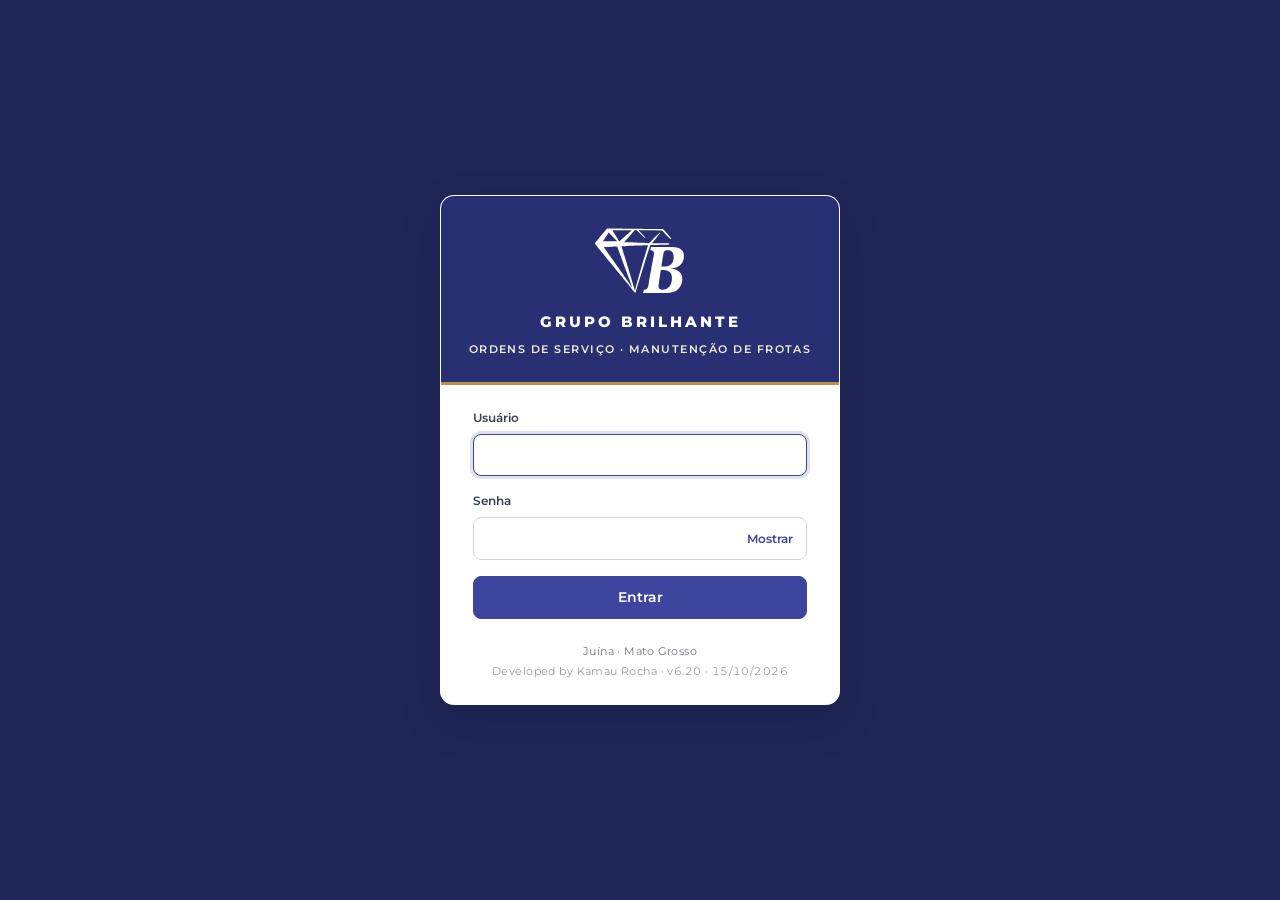
==== commit c80fa9d1: "v6.20: sistema montado, SQL de veiculos/status e indice unico, teste de veiculos e numeracao" ====
--- a/index.html
+++ b/index.html
@@ -589,7 +589,7 @@
 <noscript><p style="padding:24px;font-family:sans-serif">Este sistema precisa de JavaScript ativado.</p></noscript>
 <script>
 /* Logo institucional do Grupo Brilhante (vetorizada a partir do arquivo original). */
-window.APP_VERSAO = { n: "6.19", data: "15/10/2026" };
+window.APP_VERSAO = { n: "6.20", data: "15/10/2026" };
 window.LOGO_SVG = "<svg xmlns=\"http://www.w3.org/2000/svg\" viewBox=\"0 0 1473 1068\" fill=\"currentColor\"><g transform=\"translate(0,1068) scale(0.1,-0.1)\"><path d=\"M2158 10590 c-85 -26 -174 -108 -376 -349 -81 -96 -183 -217 -227\n-269 -147 -174 -546 -654 -630 -757 -27 -34 -65 -80 -83 -101 -31 -36 -108\n-131 -285 -347 -40 -49 -101 -123 -137 -165 -36 -43 -87 -104 -112 -137 -26\n-33 -72 -91 -102 -128 -86 -106 -83 -130 48 -297 37 -47 100 -128 141 -180 41\n-52 87 -111 103 -130 61 -75 308 -384 326 -409 11 -14 58 -73 105 -131 48 -57\n97 -119 111 -136 26 -33 103 -128 276 -339 55 -66 133 -163 175 -215 99 -125\n126 -158 217 -268 42 -52 100 -122 127 -156 147 -184 567 -700 628 -772 29\n-34 84 -101 122 -149 39 -48 117 -143 175 -212 58 -69 128 -154 155 -189 28\n-35 77 -96 111 -136 120 -145 267 -324 320 -390 30 -37 66 -80 80 -95 15 -15\n45 -53 68 -83 22 -30 50 -64 62 -75 12 -11 61 -69 110 -129 49 -61 124 -153\n167 -205 43 -53 112 -136 152 -186 40 -49 101 -124 135 -165 34 -41 82 -102\n106 -135 25 -33 51 -64 58 -70 6 -5 48 -54 91 -109 105 -129 119 -146 335\n-406 102 -123 203 -246 224 -274 21 -28 75 -93 120 -145 45 -52 104 -123 131\n-157 28 -34 122 -149 210 -256 87 -106 163 -197 167 -203 4 -5 45 -55 91 -110\n45 -55 98 -120 117 -145 19 -25 89 -111 155 -191 145 -177 358 -442 440 -548\n33 -43 75 -94 93 -115 17 -20 32 -40 32 -45 0 -18 85 -91 107 -91 30 0 47 34\n83 173 30 115 67 242 139 477 22 74 53 176 67 225 47 159 135 438 155 490 10\n28 19 57 19 65 0 14 78 269 121 395 11 33 29 94 40 135 12 41 30 100 41 130\n11 30 30 93 43 140 12 47 35 123 50 170 54 169 103 326 121 390 9 36 21 70 24\n75 4 6 10 24 14 40 4 17 25 89 47 160 22 72 56 182 76 245 19 63 48 153 63\n200 16 47 49 153 75 235 72 231 114 363 141 445 14 41 31 100 39 130 8 30 34\n116 58 190 58 176 178 563 192 620 8 30 97 316 129 415 13 39 33 102 45 140\n57 191 113 372 121 390 5 11 12 31 15 45 8 33 134 430 145 455 4 11 67 202\n140 425 140 431 184 560 200 591 31 56 137 65 875 74 593 6 813 12 1020 25 83\n5 206 12 275 16 69 3 152 8 185 10 33 3 199 6 368 8 222 3 312 8 322 16 37 31\n0 165 -51 188 -18 9 -200 12 -652 12 -1152 0 -2050 12 -2056 26 -3 8 20 45 52\n83 62 76 329 392 402 476 25 28 82 94 127 146 45 52 148 171 230 264 389 447\n417 486 454 638 32 133 -49 79 -370 -243 -235 -235 -731 -745 -881 -905 -156\n-167 -364 -378 -405 -413 -77 -64 -192 -71 -495 -28 -250 35 -286 37 -790 41\n-250 2 -522 9 -605 14 -286 20 -832 41 -1320 51 -791 16 -813 18 -788 71 23\n51 103 147 314 374 30 33 68 76 83 95 16 19 53 62 82 95 133 150 329 371 350\n394 13 14 78 89 146 166 67 77 125 142 128 145 3 3 28 32 55 65 28 33 75 87\n105 121 30 33 93 103 140 155 211 234 279 285 384 282 116 -3 130 -14 563\n-439 782 -767 896 -863 956 -796 37 40 25 59 -157 257 -66 72 -167 180 -225\n240 -609 634 -621 647 -621 674 0 38 21 43 148 32 69 -6 445 -11 898 -11 698\n0 1421 -5 2284 -14 370 -5 356 -1 495 -140 56 -56 148 -150 205 -211 411 -437\n973 -1007 1008 -1022 72 -30 137 41 100 110 -14 27 -118 158 -233 292 -38 45\n-108 128 -155 185 -47 57 -167 203 -268 324 -100 122 -210 255 -244 296 -271\n328 -288 345 -394 376 -64 19 -153 21 -994 16 -245 -2 -534 4 -760 14 -253 11\n-515 15 -855 13 -680 -4 -634 -5 -1295 9 -327 7 -957 12 -1400 11 -443 -1\n-953 4 -1135 9 -181 6 -726 14 -1210 17 -484 3 -954 8 -1045 10 -91 2 -177 0\n-192 -5z m3820 -304 c23 -23 13 -36 -104 -135 -54 -46 -193 -165 -308 -265\n-183 -158 -257 -223 -366 -320 -14 -12 -61 -53 -105 -91 -44 -38 -82 -71 -85\n-74 -3 -3 -39 -35 -80 -70 -41 -36 -82 -71 -90 -80 -9 -9 -49 -45 -90 -81 -41\n-35 -88 -76 -105 -91 -16 -15 -59 -53 -95 -84 -36 -32 -69 -63 -75 -69 -5 -6\n-26 -24 -45 -40 -54 -44 -206 -182 -303 -276 -103 -99 -81 -106 -181 60 -35\n58 -83 137 -107 175 -118 191 -186 302 -259 425 -44 74 -85 142 -90 150 -5 8\n-22 35 -37 60 -14 25 -46 75 -70 111 -24 37 -43 70 -43 74 0 5 -11 22 -23 39\n-38 50 -336 543 -337 556 0 40 269 46 2048 44 851 -1 935 -3 950 -18z m-3125\n-848 c715 -716 849 -855 845 -875 -5 -27 -2241 -28 -2246 -1 -2 9 62 114 142\n233 80 119 146 219 146 223 0 4 13 23 28 42 15 19 43 60 62 90 19 30 80 125\n135 210 56 85 129 200 164 255 35 55 73 114 85 132 11 17 44 68 71 112 28 44\n54 80 58 81 5 0 234 -226 510 -502z m5783 -1523 c4 -8 -7 -57 -24 -108 -50\n-150 -79 -245 -117 -377 -20 -69 -49 -168 -65 -220 -15 -52 -44 -151 -64 -220\n-48 -162 -85 -280 -97 -305 -10 -20 -28 -81 -75 -240 -14 -49 -48 -162 -76\n-250 -28 -88 -68 -218 -89 -290 -21 -71 -46 -152 -55 -180 -8 -27 -31 -104\n-50 -169 -19 -66 -45 -152 -58 -190 -13 -39 -43 -141 -66 -226 -23 -85 -53\n-187 -66 -226 -13 -39 -31 -100 -39 -135 -8 -35 -33 -125 -54 -199 -21 -74\n-60 -209 -85 -300 -26 -91 -63 -218 -82 -282 -19 -65 -49 -171 -68 -235 -66\n-230 -160 -550 -206 -703 -17 -58 -35 -124 -40 -148 -5 -24 -17 -64 -25 -89\n-9 -25 -29 -98 -45 -162 -17 -64 -34 -125 -39 -136 -5 -11 -12 -31 -16 -45 -3\n-14 -10 -38 -15 -55 -5 -16 -29 -106 -54 -200 -100 -379 -115 -431 -126 -460\n-7 -16 -24 -77 -40 -135 -50 -190 -88 -333 -124 -470 -19 -74 -46 -178 -60\n-230 -15 -52 -33 -125 -42 -162 -30 -131 -39 -114 -150 287 -71 258 -145 513\n-220 755 -38 123 -130 451 -141 500 -2 14 -13 43 -23 65 -10 22 -27 79 -39\n126 -12 47 -37 134 -56 194 -19 60 -35 114 -35 120 0 7 -9 32 -19 56 -11 24\n-26 76 -35 114 -8 39 -42 160 -76 270 -34 110 -70 229 -79 265 -30 107 -120\n412 -181 610 -16 52 -41 138 -56 190 -14 52 -30 100 -33 105 -4 6 -16 39 -26\n75 -24 87 -63 219 -129 430 -31 96 -67 218 -81 270 -15 52 -42 140 -60 195\n-19 55 -55 168 -80 250 -26 83 -57 182 -70 220 -13 39 -42 131 -65 205 -39\n126 -116 369 -261 825 -33 105 -65 204 -71 220 -5 17 -30 100 -54 185 -25 85\n-49 164 -54 175 -5 11 -17 47 -26 80 -8 33 -25 86 -36 117 -31 87 -37 85 179\n92 216 8 537 22 833 36 113 6 315 15 450 20 135 5 335 14 445 20 352 18 385\n19 695 29 168 6 355 13 415 16 61 3 166 7 235 10 69 3 213 10 320 16 424 22\n639 23 646 4z m-4957 -204 c13 -3 32 -18 43 -31 16 -22 136 -348 175 -475 8\n-27 23 -66 33 -85 10 -19 38 -96 63 -170 70 -206 135 -389 142 -400 3 -5 8\n-18 10 -27 2 -10 27 -76 55 -148 29 -71 63 -159 75 -195 76 -209 95 -262 108\n-287 8 -15 28 -68 45 -118 50 -143 135 -378 195 -540 30 -82 81 -220 111 -305\n114 -318 176 -485 186 -502 5 -10 10 -24 10 -31 0 -7 18 -57 41 -112 22 -55\n54 -140 70 -190 17 -49 37 -103 44 -120 7 -16 32 -82 55 -145 23 -63 57 -154\n76 -201 19 -48 34 -91 34 -96 0 -6 12 -37 26 -69 14 -32 41 -104 59 -159 30\n-90 203 -560 224 -610 5 -11 19 -49 32 -85 12 -36 25 -69 29 -75 4 -5 31 -78\n59 -162 28 -84 66 -192 85 -240 34 -85 92 -244 142 -388 13 -38 35 -97 48\n-130 14 -33 38 -98 55 -145 16 -47 46 -131 67 -188 66 -184 48 -167 -201 203\n-97 143 -203 298 -236 345 -33 47 -93 135 -135 195 -101 149 -283 407 -490\n695 -33 47 -136 195 -229 330 -164 239 -192 279 -336 485 -38 55 -106 154\n-151 220 -44 66 -95 138 -113 160 -17 22 -55 74 -84 115 -28 41 -80 116 -115\n165 -35 50 -94 133 -131 185 -36 52 -97 138 -135 190 -38 52 -98 138 -135 190\n-140 200 -213 302 -291 412 -45 62 -101 142 -126 178 -42 62 -239 338 -278\n390 -11 14 -50 70 -88 125 -37 55 -106 154 -153 219 -99 141 -170 241 -274\n391 -42 61 -123 178 -181 260 -57 83 -195 283 -306 445 -111 162 -204 297\n-208 300 -15 13 -70 108 -70 122 0 34 27 38 286 48 263 10 558 21 1079 41 160\n6 346 13 414 15 68 2 126 6 129 9 7 7 132 4 161 -4z M9121 7641 c-5 -3 -16\n-48 -25 -99 -8 -51 -18 -97 -21 -101 -7 -12 -45 -255 -45 -289 l0 -28 104 -12\nc298 -33 455 -186 473 -461 6 -92 -15 -253 -62 -491 -41 -203 -86 -439 -101\n-525 -8 -44 -26 -134 -40 -200 -22 -106 -114 -600 -144 -775 -27 -153 -73\n-413 -90 -505 -10 -55 -28 -154 -40 -220 -12 -66 -34 -190 -50 -275 -36 -191\n-66 -360 -85 -465 -8 -44 -26 -143 -39 -220 -29 -161 -97 -556 -103 -600 -3\n-16 -16 -88 -30 -160 -14 -71 -27 -152 -29 -180 -3 -27 -13 -97 -24 -155 -11\n-58 -31 -177 -45 -265 -39 -260 -44 -286 -76 -387 -75 -243 -238 -384 -495\n-428 -60 -11 -123 -20 -140 -20 -35 0 -26 24 -84 -225 -15 -66 -57 -234 -70\n-281 0 0 831 -1 1848 -2 1920 -1 2023 1 2377 42 122 14 426 69 444 81 5 2 33\n11 62 19 495 135 935 458 1196 878 118 190 233 451 263 598 4 19 22 96 38 170\n73 318 61 776 -24 967 -8 17 -14 35 -14 40 0 52 -153 344 -213 405 -7 7 -20\n24 -29 37 -144 208 -566 466 -918 560 -47 13 -115 32 -151 42 -69 19 -222 50\n-349 69 -137 21 -134 26 26 45 266 31 364 47 460 70 557 138 991 432 1236 835\n63 105 153 294 173 365 9 33 25 84 36 114 96 262 96 860 -1 1076 -5 11 -14 38\n-21 60 -56 182 -278 453 -457 558 -132 77 -404 197 -449 197 -10 0 -61 13\n-113 29 -52 16 -120 32 -150 35 -30 4 -101 16 -156 27 -275 52 -338 54 -2156\n55 -928 0 -1692 -2 -1697 -5z m2912 -535 c276 -53 496 -227 611 -483 190 -424\n124 -1202 -133 -1563 -17 -25 -43 -61 -56 -80 -172 -251 -496 -415 -914 -466\n-137 -16 -740 -18 -756 -2 -4 4 -2 31 5 60 19 88 80 460 80 487 0 15 11 91 25\n171 42 244 96 580 110 675 7 50 17 108 23 130 11 39 49 269 58 350 14 126 62\n333 100 434 88 233 261 318 627 305 81 -2 180 -11 220 -18z m-647 -3175 c55\n-11 117 -22 138 -25 138 -22 353 -99 476 -172 119 -71 267 -227 325 -342 185\n-368 206 -1023 49 -1516 -34 -107 -107 -276 -141 -327 -15 -23 -38 -59 -50\n-81 -161 -281 -477 -529 -773 -606 -234 -61 -532 -71 -705 -23 -335 91 -417\n276 -349 786 8 61 19 148 25 195 6 47 17 126 25 175 7 50 25 173 39 275 14\n102 34 235 44 295 11 61 29 173 41 250 11 77 27 181 35 230 7 50 19 131 25\n180 6 50 17 122 25 160 8 39 21 120 30 180 35 239 56 371 61 384 8 22 546 8\n680 -18z\"/></g></svg>";
 /* Base de dados extraída da planilha RELATORIO SEMANAL OFICINA. */
 window.DADOS_PLANILHA = {"geradoEm":"2026-08-20","origem":"RELATORIO SEMANAL OFICINA 5 1.xlsx","deslocamentoPorKm":3.0,"servicos":[{"descricao":"Serv de instalaçao do ar eletrico","valor":650.0,"categoria":"Ar Condicionado - Caminhão","origem":"planilha","codigo":"SV001"},{"descricao":"Serv. De ar condicionado","valor":350.0,"categoria":"Ar Condicionado - Caminhão","origem":"planilha","codigo":"SV002"},{"descricao":"Serviço conserto de mangueira","valor":300.0,"categoria":"Ar Condicionado - Caminhão","origem":"planilha","codigo":"SV003"},{"descricao":"Serviço de carga de gás","valor":250.0,"categoria":"Ar Condicionado - Caminhão","origem":"planilha","codigo":"SV004"},{"descricao":"Serviço de troca ventilador","valor":350.0,"categoria":"Ar Condicionado - Caminhão","origem":"planilha","codigo":"SV005"},{"descricao":"Serviço teste nitrogenio","valor":70.0,"categoria":"Ar Condicionado - Caminhão","origem":"planilha","codigo":"SV006"},{"descricao":"carga de gas","valor":250.0,"categoria":"Ar Condicionado - Caminhão","origem":"planilha","codigo":"SV007"},{"descricao":"limpeza de sistema","valor":1000.0,"categoria":"Ar Condicionado - Caminhão","origem":"planilha","codigo":"SV008"},{"descricao":"ser  de troca caixa evaporadora","valor":450.0,"categoria":"Ar Condicionado - Caminhão","origem":"planilha","codigo":"SV009"},{"descricao":"serv. De higienização","valor":350.0,"categoria":"Ar Condicionado - Caminhão","origem":"planilha","codigo":"SV010"},{"descricao":"serv. Elétrico","valor":180.0,"categoria":"Ar Condicionado - Caminhão","origem":"planilha","codigo":"SV011"},{"descricao":"teste de nitrogenio","valor":70.0,"categoria":"Ar Condicionado - Caminhão","origem":"planilha","codigo":"SV012"},{"descricao":"troca do compressor","valor":350.0,"categoria":"Ar Condicionado - Caminhão","origem":"planilha","codigo":"SV013"},{"descricao":"carga de gás","valor":200.0,"categoria":"Ar Condicionado - Carro","origem":"planilha","codigo":"SV014"},{"descricao":"serviço de limpeza no sistema","valor":700.0,"categoria":"Ar Condicionado - Carro","origem":"planilha","codigo":"SV015"},{"descricao":"serviço de troca de comprensor","valor":250.0,"categoria":"Ar Condicionado - Carro","origem":"planilha","codigo":"SV016"},{"descricao":"Serv. De limpeza radiador","valor":500.0,"categoria":"Ar Condicionado - Maquinário","origem":"planilha","codigo":"SV017"},{"descricao":"carga de gás","valor":500.0,"categoria":"Ar Condicionado - Maquinário","origem":"planilha","codigo":"SV018"},{"descricao":"serv de ar condicionado","valor":250.0,"categoria":"Ar Condicionado - Maquinário","origem":"planilha","codigo":"SV019"},{"descricao":"serviço de limpeza no sistema","valor":1000.0,"categoria":"Ar Condicionado - Maquinário","origem":"planilha","codigo":"SV020"},{"descricao":"serviço de troca de comprensor","valor":350.0,"categoria":"Ar Condicionado - Maquinário","origem":"planilha","codigo":"SV021"},{"descricao":"serviço prevençao","valor":250.0,"categoria":"Ar Condicionado - Maquinário","origem":"planilha","codigo":"SV022"},{"descricao":"Cilindro/atuador de embreagem","valor":100.0,"categoria":"Mecânica","origem":"planilha","codigo":"SV023"},{"descricao":"Engraxamento e ajuste freios","valor":50.0,"categoria":"Mecânica","origem":"planilha","codigo":"SV024"},{"descricao":"Kit de batente","valor":160.0,"categoria":"Mecânica","origem":"planilha","codigo":"SV025"},{"descricao":"Limpeza do radiador","valor":250.0,"categoria":"Mecânica","origem":"planilha","codigo":"SV026"},{"descricao":"Serviço a cada lampada","valor":40.0,"categoria":"Mecânica","origem":"planilha","codigo":"SV027"},{"descricao":"Serviço ajuste freios/Limpeza/kit reparo","valor":50.0,"categoria":"Mecânica","origem":"planilha","codigo":"SV028"},{"descricao":"Serviço alternador","valor":220.0,"categoria":"Mecânica","origem":"planilha","codigo":"SV029"},{"descricao":"Serviço baixar e instalar cambio","valor":250.0,"categoria":"Mecânica","origem":"planilha","codigo":"SV030"},{"descricao":"Serviço baixar e instalar diferencial","valor":250.0,"categoria":"Mecânica","origem":"planilha","codigo":"SV031"},{"descricao":"Serviço bandeja superior","valor":120.0,"categoria":"Mecânica","origem":"planilha","codigo":"SV032"},{"descricao":"Serviço bucha bandeja inferior","valor":160.0,"categoria":"Mecânica","origem":"planilha","codigo":"SV033"},{"descricao":"Serviço bucha barra estabilizadora","valor":80.0,"categoria":"Mecânica","origem":"planilha","codigo":"SV034"},{"descricao":"Serviço bucha jumelo","valor":80.0,"categoria":"Mecânica","origem":"planilha","codigo":"SV035"},{"descricao":"Serviço caixa da direção","valor":250.0,"categoria":"Mecânica","origem":"planilha","codigo":"SV036"},{"descricao":"Serviço coxim motor","valor":160.0,"categoria":"Mecânica","origem":"planilha","codigo":"SV037"},{"descricao":"Serviço de axial LD/LE","valor":80.0,"categoria":"Mecânica","origem":"planilha","codigo":"SV038"},{"descricao":"Serviço de regular o trambulador","valor":80.0,"categoria":"Mecânica","origem":"planilha","codigo":"SV039"},{"descricao":"Serviço de troca 2 filtro","valor":50.0,"categoria":"Mecânica","origem":"planilha","codigo":"SV040"},{"descricao":"Serviço elétrico completo","valor":300.0,"categoria":"Mecânica","origem":"planilha","codigo":"SV041"},{"descricao":"Serviço elétrico/troca alternador","valor":180.0,"categoria":"Mecânica","origem":"planilha","codigo":"SV042"},{"descricao":"Serviço homocinetica LD/LE","valor":120.0,"categoria":"Mecânica","origem":"planilha","codigo":"SV043"},{"descricao":"Serviço limpeza de tanque combustivel/bomba","valor":300.0,"categoria":"Mecânica","origem":"planilha","codigo":"SV044"},{"descricao":"Serviço limpeza motor de partida","valor":220.0,"categoria":"Mecânica","origem":"planilha","codigo":"SV045"},{"descricao":"Serviço pivo inferior","valor":140.0,"categoria":"Mecânica","origem":"planilha","codigo":"SV046"},{"descricao":"Serviço pivo superior","valor":120.0,"categoria":"Mecânica","origem":"planilha","codigo":"SV047"},{"descricao":"Serviço prestacao de socorro","valor":100.0,"categoria":"Mecânica","origem":"planilha","codigo":"SV048"},{"descricao":"Serviço remoção e instalação de bico","valor":250.0,"categoria":"Mecânica","origem":"planilha","codigo":"SV049"},{"descricao":"Serviço reservatorio agua radiador","valor":130.0,"categoria":"Mecânica","origem":"planilha","codigo":"SV050"},{"descricao":"Serviço retirada da carroçaria","valor":200.0,"categoria":"Mecânica","origem":"planilha","codigo":"SV051"},{"descricao":"Serviço revisar óleos","valor":10.0,"categoria":"Mecânica","origem":"planilha","codigo":"SV052"},{"descricao":"Serviço rolamento/bucha da roda","valor":80.0,"categoria":"Mecânica","origem":"planilha","codigo":"SV053"},{"descricao":"Serviço scanner (diagnostico)","valor":180.0,"categoria":"Mecânica","origem":"planilha","codigo":"SV054"},{"descricao":"Serviço separador de mola","valor":80.0,"categoria":"Mecânica","origem":"planilha","codigo":"SV055"},{"descricao":"Serviço terminal direçao L/E L/D","valor":80.0,"categoria":"Mecânica","origem":"planilha","codigo":"SV056"},{"descricao":"Serviço troca amortecedor dianteiro.","valor":120.0,"categoria":"Mecânica","origem":"planilha","codigo":"SV057"},{"descricao":"Serviço troca amortecedor traseiro.","valor":80.0,"categoria":"Mecânica","origem":"planilha","codigo":"SV058"},{"descricao":"Serviço troca bieleta","valor":80.0,"categoria":"Mecânica","origem":"planilha","codigo":"SV059"},{"descricao":"Serviço troca coifa/semi eixo de um lado","valor":120.0,"categoria":"Mecânica","origem":"planilha","codigo":"SV060"},{"descricao":"Serviço troca correia alternador/ serviço","valor":100.0,"categoria":"Mecânica","origem":"planilha","codigo":"SV061"},{"descricao":"Serviço troca cruzeta/   3 %3","valor":160.0,"categoria":"Mecânica","origem":"planilha","codigo":"SV062"},{"descricao":"Serviço troca das palhetas","valor":10.0,"categoria":"Mecânica","origem":"planilha","codigo":"SV063"},{"descricao":"Serviço troca de óleo","valor":35.0,"categoria":"Mecânica","origem":"planilha","codigo":"SV064"},{"descricao":"Serviço troca do cilindro freio","valor":60.0,"categoria":"Mecânica","origem":"planilha","codigo":"SV065"},{"descricao":"Serviço troca embreagem","valor":800.0,"categoria":"Mecânica","origem":"planilha","codigo":"SV066"},{"descricao":"Serviço troca filtro secundário","valor":180.0,"categoria":"Mecânica","origem":"planilha","codigo":"SV067"},{"descricao":"Serviço troca molejo traseiro","valor":130.0,"categoria":"Mecânica","origem":"planilha","codigo":"SV068"},{"descricao":"Serviço troca pastilha freio/ disco junto","valor":120.0,"categoria":"Mecânica","origem":"planilha","codigo":"SV069"},{"descricao":"Serviço troca sapata freio/campana","valor":150.0,"categoria":"Mecânica","origem":"planilha","codigo":"SV070"},{"descricao":"Serviço troca óleo motor,todos os filtros.","valor":130.0,"categoria":"Mecânica","origem":"planilha","codigo":"SV071"},{"descricao":"Tirar vazemetos","valor":90.0,"categoria":"Mecânica","origem":"planilha","codigo":"SV072"},{"descricao":"Troca bucha do amortecedor L/E L/D","valor":80.0,"categoria":"Mecânica","origem":"planilha","codigo":"SV073"},{"descricao":"Troca de Acessorios","valor":80.0,"categoria":"Mecânica","origem":"planilha","codigo":"SV074"},{"descricao":"Troca de cubo de roda dianteiro","valor":200.0,"categoria":"Mecânica","origem":"planilha","codigo":"SV075"},{"descricao":"Troca de pistão/flexivel  FREIO","valor":40.0,"categoria":"Mecânica","origem":"planilha","codigo":"SV076"},{"descricao":"reparos/coifa alavanca marcha","valor":400.0,"categoria":"Mecânica","origem":"planilha","codigo":"SV077"}],"veiculos":[{"id":"EFO4D39","placa":"EFO4D39","frota":"—","tipo":"Caminhão","unidade":"KM","marca":"Toyota","modelo":"Bandeirante","condutor":"","local":"","descricao":"Banderante EFO4D39","nome":"Banderante"},{"id":"FIG0J18","placa":"FIG0J18","frota":"—","tipo":"Caminhão","unidade":"KM","marca":"","modelo":"","condutor":"","local":"","descricao":"Caminhao MB3344 FIG0J18","nome":"Caminhao Mb3344"},{"id":"SPQ0C94","placa":"SPQ0C94","frota":"—","tipo":"Caminhão","unidade":"KM","marca":"Volvo","modelo":"","condutor":"","local":"Barroso","descricao":"Caminhaão volvo VM360 [SPQ0C94]","nome":"Caminhaão Volvo Vm360"},{"id":"EFO7C00","placa":"EFO7C00","frota":"—","tipo":"Caminhão","unidade":"KM","marca":"","modelo":"","condutor":"","local":"","descricao":"Caminhão EFO7C00","nome":"Caminhão"},{"id":"FVH5I85","placa":"FVH5I85","frota":"—","tipo":"Caminhão","unidade":"KM","marca":"","modelo":"","condutor":"","local":"","descricao":"Caminhão FVH5I85","nome":"Caminhão"},{"id":"RAU9I57","placa":"RAU9I57","frota":"—","tipo":"Caminhão","unidade":"KM","marca":"","modelo":"","condutor":"Brutale","local":"Rio Preto","descricao":"Caminhão RAU9I57 (Brutale)","nome":"Caminhão"},{"id":"NXN9D31","placa":"NXN9D31","frota":"—","tipo":"Caminhão","unidade":"KM","marca":"","modelo":"","condutor":"","local":"Safra","descricao":"Caminhão NXN9D31","nome":"Caminhão"},{"id":"QBP6162","placa":"QBP6162","frota":"—","tipo":"Caminhão","unidade":"KM","marca":"Ford","modelo":"Cargo","condutor":"Reserva trato","local":"","descricao":"Caminhão cargo 2629 QBP6162","nome":"Caminhão Cargo 2629"},{"id":"SPC3I03","placa":"SPC3I03","frota":"—","tipo":"Caminhão","unidade":"KM","marca":"","modelo":"","condutor":"","local":"","descricao":"Caminhão FH SPC3I03","nome":"Caminhão Fh"},{"id":"QCT7F49","placa":"QCT7F49","frota":"—","tipo":"Caminhão","unidade":"KM","marca":"Ford","modelo":"","condutor":"","local":"Casemat","descricao":"Caminhão ford cargo 2631 [QCT7F49]","nome":"Caminhão Ford Cargo 2631"},{"id":"SEW5A63","placa":"SEW5A63","frota":"—","tipo":"Caminhão","unidade":"KM","marca":"Mercedes-Benz","modelo":"","condutor":"Mauro","local":"Casemat","descricao":"Caminhão MB 2644 (SEW5A63)","nome":"Caminhão MB 2644"},{"id":"OOM9H19","placa":"OOM9H19","frota":"—","tipo":"Caminhão","unidade":"KM","marca":"Mercedes-Benz","modelo":"","condutor":"Ademir","local":"Casemat","descricao":"Caminhão MB 2651 (OOM9H19)","nome":"Caminhão MB 2651"},{"id":"GAI4I04","placa":"GAI4I04","frota":"—","tipo":"Caminhão","unidade":"KM","marca":"Mercedes-Benz","modelo":"Axor 3344","condutor":"Reuner","local":"","descricao":"Caminhão MB axor 3344 [GAI4I04]","nome":"Caminhão MB Axor 3344"},{"id":"SFK2I46","placa":"SFK2I46","frota":"—","tipo":"Caminhão","unidade":"KM","marca":"Mercedes-Benz","modelo":"Atego 2730","condutor":"","local":"Balsa","descricao":"Caminhão Merc atego2730 [SFK2I46]","nome":"Caminhão Merc Atego2730"},{"id":"QBR5D48","placa":"QBR5D48","frota":"—","tipo":"Caminhão","unidade":"KM","marca":"Scania","modelo":"","condutor":"","local":"Casemat","descricao":"Caminhão Scania (QBR5D48)","nome":"Caminhão Scania"},{"id":"ATS0645","placa":"ATS0645","frota":"—","tipo":"Caminhão","unidade":"KM","marca":"Scania","modelo":"","condutor":"","local":"Safra","descricao":"Caminhão scania 420 [ATS0645]","nome":"Caminhão Scania 420"},{"id":"NTY1F42","placa":"NTY1F42","frota":"—","tipo":"Caminhão","unidade":"KM","marca":"","modelo":"","condutor":"Albert","local":"","descricao":"Caminhão VW 31-320 [NTY1F42]","nome":"Caminhão VW 31-320"},{"id":"EDE7C42","placa":"EDE7C42","frota":"—","tipo":"Caminhão","unidade":"KM","marca":"Volkswagen","modelo":"","condutor":"","local":"Mogno","descricao":"Caminhão VW pipa [EDE7C42]","nome":"Caminhão VW Pipa"},{"id":"SPD3A55","placa":"SPD3A55","frota":"—","tipo":"Caminhão","unidade":"KM","marca":"","modelo":"","condutor":"","local":"Fábrica de Ração","descricao":"Caminhão VM (SPD3A55)","nome":"Caminhão Vm"},{"id":"QEE0B33","placa":"QEE0B33","frota":"10207.16","tipo":"Caminhão","unidade":"KM","marca":"Ford","modelo":"F4000","condutor":"","local":"Safra","descricao":"F4000 QEE0B33 Frota:10207.16","nome":"F4000"},{"id":"MUE8D59","placa":"MUE8D59","frota":"—","tipo":"Caminhão","unidade":"KM","marca":"Ford","modelo":"F4000","condutor":"","local":"","descricao":"F4000 MUE8D59","nome":"F4000"},{"id":"QCW0B63","placa":"QCW0B63","frota":"—","tipo":"Caminhão","unidade":"KM","marca":"Ford","modelo":"F4000","condutor":"","local":"Safra","descricao":"F4000/ QCW0B63","nome":"F4000"},{"id":"NUE8D69","placa":"NUE8D69","frota":"—","tipo":"Caminhão","unidade":"KM","marca":"Ford","modelo":"F4000","condutor":"","local":"Safra","descricao":"F4000-NUE8D69","nome":"F4000"},{"id":"BDX2F95","placa":"BDX2F95","frota":"—","tipo":"Camionete","unidade":"KM","marca":"Toyota","modelo":"Hilux","condutor":"Fabiano","local":"","descricao":"Camion.hilux BDX2F95","nome":"Camion.Hilux"},{"id":"QCW2913","placa":"QCW2913","frota":"—","tipo":"Camionete","unidade":"KM","marca":"Fiat","modelo":"Strada","condutor":"Aldair","local":"Manejo","descricao":"Fiat Strada (QCW2843)","nome":"Fiat Strada"},{"id":"RFB5I19","placa":"RFB5I19","frota":"—","tipo":"Camionete","unidade":"KM","marca":"Toyota","modelo":"Hilux","condutor":"Moacir","local":"Barroso","descricao":"Hilux RFB5I19/Moacir","nome":"Hilux"},{"id":"QBG1B00","placa":"QBG1B00","frota":"—","tipo":"Camionete","unidade":"KM","marca":"Toyota","modelo":"Hilux","condutor":"","local":"Safra","descricao":"Hilux QBG1B00/Safra","nome":"Hilux"},{"id":"QCX9E00","placa":"QCX9E00","frota":"—","tipo":"Camionete","unidade":"KM","marca":"Toyota","modelo":"Hilux","condutor":"Julio","local":"Safra","descricao":"Hilux QCX9E00/Julio","nome":"Hilux"},{"id":"RRQ0B00","placa":"RRQ0B00","frota":"10209.22","tipo":"Camionete","unidade":"KM","marca":"Toyota","modelo":"Hilux","condutor":"Regis","local":"","descricao":"Hilux RRQ0B00 Frota 10209.22","nome":"Hilux"},{"id":"QMS4G35","placa":"QMS4G35","frota":"—","tipo":"Camionete","unidade":"KM","marca":"Toyota","modelo":"Hilux","condutor":"Sebastião","local":"Rio Preto","descricao":"Hilux QMS4G35 (rio preto)","nome":"Hilux"},{"id":"QXS6I34","placa":"QXS6I34","frota":"—","tipo":"Camionete","unidade":"KM","marca":"Toyota","modelo":"Hilux","condutor":"","local":"","descricao":"Hilux QXS6I34","nome":"Hilux"},{"id":"QCI9E55","placa":"QCI9E55","frota":"—","tipo":"Camionete","unidade":"KM","marca":"Toyota","modelo":"Hilux","condutor":"Jaison","local":"Safra","descricao":"Hilux QCI9E55/Jaison","nome":"Hilux"},{"id":"QWY9F64","placa":"QWY9F64","frota":"—","tipo":"Camionete","unidade":"KM","marca":"Toyota","modelo":"Hilux","condutor":"Adriano","local":"","descricao":"Hilux QWY9F64 Adriano","nome":"Hilux"},{"id":"RVI1A97","placa":"RVI1A97","frota":"—","tipo":"Camionete","unidade":"KM","marca":"Toyota","modelo":"Hilux","condutor":"Everaldo","local":"","descricao":"Hilux RVI1A97 Everaldo","nome":"Hilux"},{"id":"RVI1A27","placa":"RVI1A27","frota":"—","tipo":"Camionete","unidade":"KM","marca":"Toyota","modelo":"Hilux","condutor":"","local":"","descricao":"Hilux RVI1A27","nome":"Hilux"},{"id":"SPW9A12","placa":"SPW9A12","frota":"—","tipo":"Camionete","unidade":"KM","marca":"Toyota","modelo":"Hilux","condutor":"Diego","local":"","descricao":"Hilux SPW9A12 diego","nome":"Hilux"},{"id":"SPN2F80","placa":"SPN2F80","frota":"—","tipo":"Camionete","unidade":"KM","marca":"Toyota","modelo":"Hilux","condutor":"Eugenio","local":"","descricao":"Hilux Eugenio (SPN2F80","nome":"Hilux"},{"id":"SQE9G20","placa":"SQE9G20","frota":"—","tipo":"Camionete","unidade":"KM","marca":"Toyota","modelo":"Hilux","condutor":"Thiago B","local":"","descricao":"Hilux SQE9G20 Thiago B.","nome":"Hilux"},{"id":"OHR4A14","placa":"OHR4A14","frota":"—","tipo":"Camionete","unidade":"KM","marca":"Toyota","modelo":"Hilux","condutor":"","local":"","descricao":"Hilux OHR4A14 - Operação Florestal","nome":"Hilux"},{"id":"QUI4J62","placa":"QUI4J62","frota":"—","tipo":"Camionete","unidade":"KM","marca":"Toyota","modelo":"Hilux","condutor":"","local":"Balsa","descricao":"Hilux QUI4J62 Faz.balsa","nome":"Hilux Balsa"},{"id":"SPV8D40","placa":"SPV8D40","frota":"—","tipo":"Camionete","unidade":"KM","marca":"Toyota","modelo":"Hilux","condutor":"Ézio","local":"","descricao":"Hilux branca SPV8D40","nome":"Hilux Branca"},{"id":"ID-HILUX-FM06H82-OPERACAO-F","placa":"—","frota":"—","tipo":"Camionete","unidade":"KM","marca":"Toyota","modelo":"Hilux","condutor":"","local":"","descricao":"Hilux FM06H82 - Operação Florestal","nome":"Hilux Fm06H82"},{"id":"RTA6D83","placa":"RTA6D83","frota":"—","tipo":"Camionete","unidade":"KM","marca":"Chevrolet","modelo":"S10","condutor":"","local":"","descricao":"S10 RTA6D83","nome":"S10"},{"id":"EFY4F10","placa":"EFY4F10","frota":"—","tipo":"Camionete","unidade":"KM","marca":"Chevrolet","modelo":"S10","condutor":"Vando","local":"","descricao":"S10 EFY4F10 - Operação Florestal","nome":"S10"},{"id":"NCP2578","placa":"NCP2578","frota":"—","tipo":"Camionete","unidade":"KM","marca":"Chevrolet","modelo":"S10","condutor":"","local":"","descricao":"S10 Gemerson NCP2578","nome":"S10 Gemerson"},{"id":"NPP9534","placa":"NPP9534","frota":"—","tipo":"Camionete","unidade":"KM","marca":"Chevrolet","modelo":"S10","condutor":"","local":"","descricao":"S10Marcelo NPP9534","nome":"S10Marcelo"},{"id":"PRD1C83","placa":"PRD1C83","frota":"—","tipo":"Camionete","unidade":"KM","marca":"Fiat","modelo":"Strada","condutor":"","local":"","descricao":"Strada PRD1C83","nome":"Strada"},{"id":"RUY0E02","placa":"RUY0E02","frota":"—","tipo":"Camionete","unidade":"KM","marca":"Fiat","modelo":"Strada","condutor":"","local":"Casemat","descricao":"Strada RUY0E02","nome":"Strada"},{"id":"QCY4G47","placa":"QCY4G47","frota":"—","tipo":"Camionete","unidade":"KM","marca":"Chevrolet","modelo":"Trailblazer","condutor":"","local":"","descricao":"Trailblezer QCY4G47","nome":"Trailblezer"},{"id":"PQX8697","placa":"PQX8697","frota":"—","tipo":"Camionete","unidade":"KM","marca":"Mitsubishi","modelo":"L200 Triton","condutor":"","local":"","descricao":"Triton PQX8697","nome":"Triton"},{"id":"QBU7864","placa":"QBU7864","frota":"—","tipo":"Camionete","unidade":"KM","marca":"Mitsubishi","modelo":"L200 Triton","condutor":"Marcondes","local":"","descricao":"Triton QBU7864 Marcondes","nome":"Triton"},{"id":"QBD9I07","placa":"QBD9I07","frota":"—","tipo":"Camionete","unidade":"KM","marca":"Mitsubishi","modelo":"L200 Triton","condutor":"","local":"","descricao":"Triton QBD9I07","nome":"Triton"},{"id":"QCZ7865","placa":"QCZ7865","frota":"—","tipo":"Camionete","unidade":"KM","marca":"Mitsubishi","modelo":"L200 Triton","condutor":"","local":"","descricao":"Triton QCZ-7865","nome":"Triton"},{"id":"RRT2J85","placa":"RRT2J85","frota":"—","tipo":"Carreta","unidade":"KM","marca":"Fiat","modelo":"Strada","condutor":"Marcio","local":"","descricao":"R/estrada RE dolly 2E [RRT2J85]","nome":"Carreta"},{"id":"ID-CARRETINHA-FROTA368","placa":"—","frota":"—","tipo":"Carreta","unidade":"KM","marca":"","modelo":"","condutor":"","local":"","descricao":"Carretinha Frota368","nome":"Carretinha Frota368"},{"id":"QBE0C67","placa":"QBE0C67","frota":"—","tipo":"Carreta","unidade":"KM","marca":"","modelo":"","condutor":"Marcos","local":"","descricao":"Reboque carreta caçamba [QBE0C67]","nome":"Reboque Carreta Caçamba"},{"id":"QBE0C97","placa":"QBE0C97","frota":"—","tipo":"Carreta","unidade":"KM","marca":"","modelo":"","condutor":"Marcos","local":"","descricao":"Reboque carreta caçamba [QBE0B97]","nome":"Reboque Carreta Caçamba"},{"id":"RRT2J65","placa":"RRT2J65","frota":"—","tipo":"Carreta","unidade":"KM","marca":"","modelo":"","condutor":"Marcio","local":"","descricao":"Reboque carreta caçamba (RRT2J65)","nome":"Reboque Carreta Caçamba"},{"id":"QBE0C37","placa":"QBE0C37","frota":"—","tipo":"Carreta","unidade":"KM","marca":"","modelo":"","condutor":"Marcos","local":"","descricao":"Reboque carreta dolly (QBE0C37)","nome":"Reboque Carreta Dolly"},{"id":"QBQ8A50","placa":"QBQ8A50","frota":"—","tipo":"Carreta","unidade":"KM","marca":"","modelo":"","condutor":"Mauro","local":"","descricao":"Reboque carreta rodon (QBQ8A50)","nome":"Reboque Carreta Rodon"},{"id":"SPO9D69","placa":"SPO9D69","frota":"—","tipo":"Carreta","unidade":"KM","marca":"","modelo":"","condutor":"Luiz","local":"","descricao":"Semi reboque carga VTAV (SPO9D69)","nome":"Semi Reboque Carga Vtav"},{"id":"SPF7C00","placa":"SPF7C00","frota":"—","tipo":"Carreta","unidade":"KM","marca":"","modelo":"","condutor":"Luiz","local":"","descricao":"Semi reboque carga VTAV [SPF7C00]","nome":"Semi Reboque Carga Vtav"},{"id":"FR-F077","placa":"—","frota":"F077","tipo":"Colheitadeira","unidade":"H","marca":"","modelo":"","condutor":"","local":"","descricao":"Colheitadeira F077","nome":"Colheitadeira"},{"id":"ID-COLHEITADEIRA-MASSEY-049","placa":"—","frota":"—","tipo":"Colheitadeira","unidade":"H","marca":"Massey Ferguson","modelo":"","condutor":"","local":"","descricao":"Colheitadeira massey 049","nome":"Colheitadeira Massey 049"},{"id":"RAR4C00","placa":"RAR4C00","frota":"—","tipo":"Moto","unidade":"KM","marca":"Honda","modelo":"NXR Bros","condutor":"","local":"","descricao":"Bros RAR4C00","nome":"Bros"},{"id":"RAR1H49","placa":"RAR1H49","frota":"—","tipo":"Moto","unidade":"KM","marca":"Honda","modelo":"CG Fan","condutor":"","local":"","descricao":"Fan Sr.Valter RAR1H49","nome":"Fan Sr.Valter"},{"id":"NJF7I45","placa":"NJF7I45","frota":"—","tipo":"Moto","unidade":"KM","marca":"Honda","modelo":"NXR Bros","condutor":"","local":"","descricao":"Moto Bros NJF7I45","nome":"Moto Bros"},{"id":"RRX1I30","placa":"RRX1I30","frota":"—","tipo":"Moto","unidade":"KM","marca":"Honda","modelo":"Pop","condutor":"","local":"","descricao":"Pop RRX1I30","nome":"Pop"},{"id":"FR-F216","placa":"—","frota":"F216","tipo":"Moto","unidade":"KM","marca":"Honda","modelo":"Quadriciclo","condutor":"","local":"","descricao":"Quadriciclo F216","nome":"Quadriciclo"},{"id":"FR-10019.00","placa":"—","frota":"10019.00","tipo":"Moto","unidade":"KM","marca":"Yamaha","modelo":"Start 160","condutor":"","local":"","descricao":"Start 160 barroso 10019.00","nome":"Start 160 Barroso"},{"id":"ID-ESCAVADEIRA-JD","placa":"—","frota":"—","tipo":"Máquina","unidade":"H","marca":"John Deere","modelo":"","condutor":"","local":"","descricao":"Escavadeira JD","nome":"Escavadeira Jd"},{"id":"ID-ESCAVADEIRA-SANY-087","placa":"—","frota":"—","tipo":"Máquina","unidade":"H","marca":"","modelo":"","condutor":"","local":"","descricao":"Escavadeira Sany 087","nome":"Escavadeira Sany 087"},{"id":"FR-F319","placa":"—","frota":"F319","tipo":"Máquina","unidade":"H","marca":"Volvo","modelo":"","condutor":"","local":"","descricao":"Escavadeira volvo F319","nome":"Escavadeira Volvo"},{"id":"ID-MOTONIVELADORA-ALEX","placa":"—","frota":"—","tipo":"Máquina","unidade":"H","marca":"","modelo":"","condutor":"Alex","local":"","descricao":"Motoniveladora (Alex)","nome":"Motoniveladora"},{"id":"FRO0088","placa":"FRO0088","frota":"—","tipo":"Máquina","unidade":"H","marca":"","modelo":"","condutor":"","local":"Manejo","descricao":"Pa carregadeira 721B [FRO-0088]","nome":"Pa Carregadeira 721B"},{"id":"FR-11203.12","placa":"—","frota":"11203.12","tipo":"Máquina","unidade":"H","marca":"SDLG","modelo":"","condutor":"","local":"","descricao":"Pa carregadeira SDLG (11203.12)","nome":"Pa Carregadeira Sdlg"},{"id":"FR-11202.12","placa":"—","frota":"11202.12","tipo":"Máquina","unidade":"H","marca":"SDLG","modelo":"","condutor":"","local":"","descricao":"Pa carregadeira SDLG F:11202.12","nome":"Pa Carregadeira Sdlg F"},{"id":"ID-PA-CARREGADEIRA-W20F-RIO","placa":"—","frota":"—","tipo":"Máquina","unidade":"H","marca":"","modelo":"","condutor":"","local":"","descricao":"Pa carregadeira W20F RIO PRETO","nome":"Pa Carregadeira W20F Rio Preto"},{"id":"ID-PA-SDLG-212-BARROSO","placa":"—","frota":"—","tipo":"Máquina","unidade":"H","marca":"SDLG","modelo":"","condutor":"","local":"","descricao":"Pa SDLG 212 BARROSO","nome":"Pa Sdlg 212 Barroso"},{"id":"ID-PA-NEW-HOLLAND-094","placa":"—","frota":"—","tipo":"Máquina","unidade":"H","marca":"New Holland","modelo":"","condutor":"","local":"","descricao":"Pá New holland 094","nome":"Pá New Holland 094"},{"id":"RFS6G67","placa":"RFS6G67","frota":"—","tipo":"Outros","unidade":"KM","marca":"","modelo":"","condutor":"","local":"Árvore de Ouro","descricao":"RFS6G67 Faz. Arvore de ouro","nome":"Arvore De Ouro"},{"id":"NPJ6E97","placa":"NPJ6E97","frota":"—","tipo":"Outros","unidade":"KM","marca":"","modelo":"","condutor":"","local":"Casemat","descricao":"Caminhão MB 1719 (NPJ6E97","nome":"Caminhão MB 1719"},{"id":"ID-EMPLEMENTOS-E-SERV-EM-GE","placa":"—","frota":"—","tipo":"Outros","unidade":"KM","marca":"","modelo":"","condutor":"","local":"","descricao":"Emplementos e serv.em geral","nome":"Emplementos E Serv.Em Geral"},{"id":"RVH0I85","placa":"RVH0I85","frota":"—","tipo":"Outros","unidade":"KM","marca":"","modelo":"","condutor":"Anilton","local":"Pré-Moldado","descricao":"Hilux RVH0I85 (Anilton)","nome":"Hilux"},{"id":"QWY9F63","placa":"QWY9F63","frota":"—","tipo":"Outros","unidade":"KM","marca":"","modelo":"","condutor":"Erick","local":"","descricao":"QWY9F63/Erick","nome":"Outros"},{"id":"QCQ3I40","placa":"QCQ3I40","frota":"—","tipo":"Outros","unidade":"KM","marca":"","modelo":"","condutor":"Flamarion","local":"","descricao":"QCQ3I40 Flamarion","nome":"Outros"},{"id":"QUI3A08","placa":"QUI3A08","frota":"—","tipo":"Outros","unidade":"KM","marca":"","modelo":"","condutor":"Julcimar","local":"","descricao":"QUI3A08/ Julcimar","nome":"Outros"},{"id":"PWE4F95","placa":"PWE4F95","frota":"—","tipo":"Outros","unidade":"KM","marca":"","modelo":"","condutor":"","local":"Chácara Portal","descricao":"PWE4F95 (Chacara portal)","nome":"Outros"},{"id":"QCR2D84","placa":"QCR2D84","frota":"—","tipo":"Outros","unidade":"KM","marca":"","modelo":"","condutor":"","local":"Floresta em Pé","descricao":"QCR2D84 (Floresta em pé)","nome":"Outros"},{"id":"PRX7B35","placa":"PRX7B35","frota":"—","tipo":"Outros","unidade":"KM","marca":"","modelo":"","condutor":"","local":"","descricao":"PRX7B35","nome":"Outros"},{"id":"FNO6H82","placa":"FNO6H82","frota":"—","tipo":"Outros","unidade":"KM","marca":"","modelo":"","condutor":"","local":"","descricao":"FNO6H82","nome":"Outros"},{"id":"NDN1J37","placa":"NDN1J37","frota":"—","tipo":"Outros","unidade":"KM","marca":"","modelo":"Pipa","condutor":"","local":"Casemat","descricao":"Roboque pipa de agua casteleite NDN1J37","nome":"Roboque Pipa De Agua Casteleite"},{"id":"ID-SPOC94-FLORESTA-EM-PE","placa":"—","frota":"—","tipo":"Outros","unidade":"KM","marca":"","modelo":"","condutor":"","local":"","descricao":"SPOC94 Floresta em pé","nome":"Spoc94 Floresta Em Pé"},{"id":"PVZ3B63","placa":"PVZ3B63","frota":"—","tipo":"Outros","unidade":"KM","marca":"","modelo":"","condutor":"Carlos","local":"Rio Doce","descricao":"Triton PVZ3B63 (rio dode)","nome":"Triton"},{"id":"ID-TRATOR-JD-057-CONQUISTA-","placa":"—","frota":"—","tipo":"Trator","unidade":"H","marca":"John Deere","modelo":"","condutor":"","local":"Safra","descricao":"Trator JD 057 conquista/safra","nome":"Trator JD 057 Conquista"},{"id":"ID-TRATOR-JD-1163720","placa":"—","frota":"—","tipo":"Trator","unidade":"H","marca":"John Deere","modelo":"","condutor":"","local":"","descricao":"trator JD 1163720","nome":"Trator JD 1163720"},{"id":"FR-11634.00","placa":"—","frota":"11634.00","tipo":"Trator","unidade":"H","marca":"John Deere","modelo":"","condutor":"","local":"","descricao":"Trator JD 11634.00","nome":"Trator Jd"},{"id":"ID-TRATOR-TERCEIRO-MANEJO-A","placa":"—","frota":"—","tipo":"Trator","unidade":"H","marca":"","modelo":"","condutor":"","local":"","descricao":"Trator terceiro manejo Aldair","nome":"Trator Terceiro Manejo Aldair"},{"id":"FR-F152","placa":"—","frota":"F152","tipo":"Trator","unidade":"H","marca":"Valtra","modelo":"A750","condutor":"","local":"","descricao":"Trator valtra A750 ANTIGA F152","nome":"Trator Valtra A750 Antiga"}],"ordens":[{"numero":1,"data":"2026-02-03","dataSuspeita":false,"veiculoId":"QBG1B00","placa":"QBG1B00","frota":"—","kmH":396330.0,"unidade":"KM","local":"Safra","condutor":"","mecanico":"Jeferson","setor":"Mecânica","itens":[{"qtd":1,"descricao":"Filtro e oleo","valorUnit":130.0,"total":130.0,"servicoCod":"SV071"},{"qtd":1,"descricao":"Coifa homo.L/D","valorUnit":120.0,"total":120.0,"servicoCod":"SV060"}],"total":250.0,"obs":"","status":"Concluída","origem":"planilha"},{"numero":2,"data":"2026-02-03","dataSuspeita":false,"veiculoId":"RFB5I19","placa":"RFB5I19","frota":"—","kmH":null,"unidade":"KM","local":"Barroso","condutor":"Moacir","mecanico":"Jeferson","setor":"Mecânica","itens":[{"qtd":1,"descricao":"Cruzeta","valorUnit":50.0,"total":50.0,"servicoCod":null}],"total":50.0,"obs":"","status":"Concluída","origem":"planilha"},{"numero":3,"data":"2026-02-04","dataSuspeita":false,"veiculoId":"QBU7864","placa":"QBU7864","frota":"—","kmH":158917.0,"unidade":"KM","local":"Oficina","condutor":"Marcondes","mecanico":"Jeferson","setor":"Mecânica","itens":[{"qtd":1,"descricao":"Filtro e oleo","valorUnit":130.0,"total":130.0,"servicoCod":"SV071"},{"qtd":1,"descricao":"Parafuso bujao carter","valorUnit":10.0,"total":10.0,"servicoCod":null},{"qtd":1,"descricao":"Bieleta L/D L/E","valorUnit":80.0,"total":80.0,"servicoCod":"SV059"},{"qtd":1,"descricao":"Ajuste freio","valorUnit":50.0,"total":50.0,"servicoCod":"SV024"}],"total":270.0,"obs":"","status":"Concluída","origem":"planilha"},{"numero":4,"data":"2026-02-04","dataSuspeita":false,"veiculoId":"QCW2913","placa":"QCW2913","frota":"—","kmH":104924.0,"unidade":"KM","local":"Manejo","condutor":"Aldair","mecanico":"Jeferson","setor":"Mecânica","itens":[{"qtd":1,"descricao":"Filtro e oléó","valorUnit":130.0,"total":130.0,"servicoCod":"SV071"},{"qtd":1,"descricao":"Dois amortecedor tras.","valorUnit":80.0,"total":80.0,"servicoCod":"SV058"},{"qtd":1,"descricao":"Ajuste freio","valorUnit":50.0,"total":50.0,"servicoCod":"SV024"}],"total":260.0,"obs":"","status":"Concluída","origem":"planilha"},{"numero":5,"data":"2026-02-05","dataSuspeita":false,"veiculoId":"PQX8697","placa":"PQX8697","frota":"—","kmH":212784.0,"unidade":"KM","local":"Oficina","condutor":"","mecanico":"Jeferson","setor":"Mecânica","itens":[{"qtd":1,"descricao":"Filtro e oleo","valorUnit":130.0,"total":130.0,"servicoCod":"SV071"},{"qtd":1,"descricao":"Cruzeta engrenagem","valorUnit":50.0,"total":50.0,"servicoCod":null},{"qtd":1,"descricao":"Palhetas","valorUnit":10.0,"total":10.0,"servicoCod":"SV063"},{"qtd":1,"descricao":"Engraxamento","valorUnit":10.0,"total":10.0,"servicoCod":null}],"total":200.0,"obs":"","status":"Concluída","origem":"planilha"},{"numero":6,"data":"2026-02-05","dataSuspeita":false,"veiculoId":"QCX9E00","placa":"QCX9E00","frota":"—","kmH":270534.0,"unidade":"KM","local":"Safra","condutor":"Julio","mecanico":"Jeferson","setor":"Mecânica","itens":[{"qtd":1,"descricao":"Semi eixo","valorUnit":130.0,"total":130.0,"servicoCod":null},{"qtd":1,"descricao":"Bieletas","valorUnit":80.0,"total":80.0,"servicoCod":null},{"qtd":1,"descricao":"Engraxamento","valorUnit":10.0,"total":10.0,"servicoCod":null},{"qtd":1,"descricao":"Ajuste freio","valorUnit":50.0,"total":50.0,"servicoCod":"SV024"}],"total":270.0,"obs":"","status":"Concluída","origem":"planilha"},{"numero":7,"data":"2026-02-06","dataSuspeita":false,"veiculoId":"QMS4G35","placa":"QMS4G35","frota":"—","kmH":171751.0,"unidade":"KM","local":"Rio Preto","condutor":"Sebastião","mecanico":"Jeferson","setor":"Mecânica","itens":[{"qtd":1,"descricao":"JG pastilha","valorUnit":120.0,"total":120.0,"servicoCod":"SV069"},{"qtd":1,"descricao":"Troca caixa/direçao","valorUnit":250.0,"total":250.0,"servicoCod":"SV036"},{"qtd":1,"descricao":"Bieleta L/E","valorUnit":80.0,"total":80.0,"servicoCod":"SV059"},{"qtd":1,"descricao":"T. 08 separador de mola","valorUnit":120.0,"total":120.0,"servicoCod":"SV055"},{"qtd":1,"descricao":"T.02 cilindro de freio","valorUnit":80.0,"total":80.0,"servicoCod":"SV065"},{"qtd":1,"descricao":"Regulagem de freios","valorUnit":50.0,"total":50.0,"servicoCod":"SV024"},{"qtd":1,"descricao":"Engraxamento","valorUnit":10.0,"total":10.0,"servicoCod":null}],"total":710.0,"obs":"","status":"Concluída","origem":"planilha"},{"numero":8,"data":"2026-02-09","dataSuspeita":false,"veiculoId":"ID-SPOC94-FLORESTA-EM-PE","placa":"—","frota":"—","kmH":29593.0,"unidade":"KM","local":"Oficina","condutor":"","mecanico":"Jeferson","setor":"Mecânica","itens":[{"qtd":1,"descricao":"Manutencao eletrica","valorUnit":180.0,"total":180.0,"servicoCod":null}],"total":180.0,"obs":"","status":"Concluída","origem":"planilha"},{"numero":9,"data":"2026-02-09","dataSuspeita":false,"veiculoId":"PRX7B35","placa":"PRX7B35","frota":"—","kmH":99246.0,"unidade":"KM","local":"Oficina","condutor":"","mecanico":"Jeferson","setor":"Mecânica","itens":[{"qtd":1,"descricao":"Filtro e oleo","valorUnit":130.0,"total":130.0,"servicoCod":"SV071"}],"total":130.0,"obs":"","status":"Concluída","origem":"planilha"},{"numero":10,"data":"2026-02-09","dataSuspeita":false,"veiculoId":"RAR4C00","placa":"RAR4C00","frota":"—","kmH":5665.0,"unidade":"KM","local":"Oficina","condutor":"","mecanico":"Jeferson","setor":"Mecânica","itens":[{"qtd":1,"descricao":"Troca de oléo","valorUnit":35.0,"total":35.0,"servicoCod":"SV064"}],"total":35.0,"obs":"","status":"Concluída","origem":"planilha"},{"numero":11,"data":"2026-02-10","dataSuspeita":false,"veiculoId":"PWE4F95","placa":"PWE4F95","frota":"—","kmH":198022.0,"unidade":"KM","local":"Chácara Portal","condutor":"","mecanico":"Jeferson","setor":"Mecânica","itens":[{"qtd":1,"descricao":"Regulagem dos freios","valorUnit":50.0,"total":50.0,"servicoCod":"SV024"},{"qtd":1,"descricao":"Engraxamento","valorUnit":10.0,"total":10.0,"servicoCod":null}],"total":60.0,"obs":"","status":"Concluída","origem":"planilha"},{"numero":12,"data":"2026-02-10","dataSuspeita":false,"veiculoId":"QCW2913","placa":"QCW2913","frota":"—","kmH":105157.0,"unidade":"KM","local":"Manejo","condutor":"Aldair","mecanico":"Jeferson","setor":"Mecânica","itens":[{"qtd":1,"descricao":"Pastilha de freio","valorUnit":120.0,"total":120.0,"servicoCod":"SV069"},{"qtd":1,"descricao":"Palhetas","valorUnit":10.0,"total":10.0,"servicoCod":"SV063"},{"qtd":1,"descricao":"Coxim do motor","valorUnit":160.0,"total":160.0,"servicoCod":"SV037"},{"qtd":1,"descricao":"Regulagem trianbulador","valorUnit":80.0,"total":80.0,"servicoCod":null}],"total":370.0,"obs":"","status":"Concluída","origem":"planilha"},{"numero":13,"data":"2026-02-11","dataSuspeita":false,"veiculoId":"FR-F216","placa":"—","frota":"F216","kmH":null,"unidade":"KM","local":"Oficina","condutor":"","mecanico":"Jeferson","setor":"Mecânica","itens":[{"qtd":1,"descricao":"Troca de oléo","valorUnit":35.0,"total":35.0,"servicoCod":"SV064"}],"total":35.0,"obs":"","status":"Concluída","origem":"planilha"},{"numero":14,"data":"2026-02-11","dataSuspeita":false,"veiculoId":"QBU7864","placa":"QBU7864","frota":"—","kmH":159198.0,"unidade":"KM","local":"Oficina","condutor":"Marcondes","mecanico":"Jeferson","setor":"Mecânica","itens":[{"qtd":1,"descricao":"Coifa deslizante L/E","valorUnit":120.0,"total":120.0,"servicoCod":"SV060"},{"qtd":1,"descricao":"Ajuste freio","valorUnit":10.0,"total":10.0,"servicoCod":null}],"total":130.0,"obs":"","status":"Concluída","origem":"planilha"},{"numero":15,"data":"2026-02-12","dataSuspeita":false,"veiculoId":"QWY9F63","placa":"QWY9F63","frota":"—","kmH":169918.0,"unidade":"KM","local":"Oficina","condutor":"Erick","mecanico":"Jeferson","setor":"Mecânica","itens":[{"qtd":1,"descricao":"Retirada da caçamba","valorUnit":200.0,"total":200.0,"servicoCod":"SV051"}],"total":200.0,"obs":"","status":"Concluída","origem":"planilha"},{"numero":16,"data":"2026-02-12","dataSuspeita":false,"veiculoId":"RVH0I85","placa":"RVH0I85","frota":"—","kmH":49930.0,"unidade":"KM","local":"Pré-Moldado","condutor":"Anilton","mecanico":"Jeferson","setor":"Mecânica","itens":[{"qtd":1,"descricao":"Troca filtro segundario","valorUnit":180.0,"total":180.0,"servicoCod":"SV067"},{"qtd":1,"descricao":"Regular freio de mão","valorUnit":50.0,"total":50.0,"servicoCod":null},{"qtd":1,"descricao":"Engraxamento","valorUnit":10.0,"total":10.0,"servicoCod":null}],"total":240.0,"obs":"","status":"Concluída","origem":"planilha"},{"numero":17,"data":"2026-02-13","dataSuspeita":false,"veiculoId":"QEE0B33","placa":"QEE0B33","frota":"10207.16","kmH":null,"unidade":"KM","local":"Safra","condutor":"","mecanico":"Jeferson","setor":"Mecânica","itens":[{"qtd":1,"descricao":"Engraxamneto","valorUnit":10.0,"total":10.0,"servicoCod":null},{"qtd":1,"descricao":"Ajustr","valorUnit":50.0,"total":50.0,"servicoCod":null}],"total":60.0,"obs":"","status":"Concluída","origem":"planilha"},{"numero":18,"data":"2026-02-13","dataSuspeita":false,"veiculoId":"QWY9F64","placa":"QWY9F64","frota":"—","kmH":181470.0,"unidade":"KM","local":"Oficina","condutor":"Adriano","mecanico":"Jeferson","setor":"Mecânica","itens":[{"qtd":1,"descricao":"Manutencao eletrica","valorUnit":180.0,"total":180.0,"servicoCod":null},{"qtd":1,"descricao":"Regulagem dos freios","valorUnit":50.0,"total":50.0,"servicoCod":"SV024"},{"qtd":1,"descricao":"Engraxamneto","valorUnit":10.0,"total":10.0,"servicoCod":null}],"total":240.0,"obs":"","status":"Concluída","origem":"planilha"},{"numero":19,"data":"2026-02-14","dataSuspeita":false,"veiculoId":"QBD9I07","placa":"QBD9I07","frota":"—","kmH":286833.0,"unidade":"KM","local":"Oficina","condutor":"","mecanico":"Jeferson","setor":"Mecânica","itens":[{"qtd":1,"descricao":"Pastilha de freio","valorUnit":120.0,"total":120.0,"servicoCod":"SV069"},{"qtd":1,"descricao":"Disco de freio","valorUnit":150.0,"total":150.0,"servicoCod":"SV070"},{"qtd":1,"descricao":"Manutencao eletrica","valorUnit":180.0,"total":180.0,"servicoCod":null},{"qtd":1,"descricao":"Engraxamento","valorUnit":10.0,"total":10.0,"servicoCod":null},{"qtd":1,"descricao":"Ajuste de freio","valorUnit":50.0,"total":50.0,"servicoCod":"SV024"}],"total":510.0,"obs":"","status":"Concluída","origem":"planilha"},{"numero":20,"data":"2026-02-16","dataSuspeita":false,"veiculoId":"QBG1B00","placa":"QBG1B00","frota":"—","kmH":399524.0,"unidade":"KM","local":"Safra","condutor":"","mecanico":"Jeferson","setor":"Mecânica","itens":[{"qtd":1,"descricao":"Axial L/E","valorUnit":80.0,"total":80.0,"servicoCod":"SV038"},{"qtd":1,"descricao":"Cruzeta","valorUnit":50.0,"total":50.0,"servicoCod":null},{"qtd":1,"descricao":"Baixar cambio","valorUnit":250.0,"total":250.0,"servicoCod":"SV030"}],"total":380.0,"obs":"","status":"Concluída","origem":"planilha"},{"numero":21,"data":"2026-02-17","dataSuspeita":true,"veiculoId":"PRD1C83","placa":"PRD1C83","frota":"—","kmH":94584.0,"unidade":"KM","local":"Oficina","condutor":"","mecanico":"Jeferson","setor":"Mecânica","itens":[{"qtd":1,"descricao":"Troca de oleo motor","valorUnit":130.0,"total":130.0,"servicoCod":"SV071"}],"total":130.0,"obs":"","status":"Concluída","origem":"planilha"},{"numero":22,"data":"2026-02-17","dataSuspeita":false,"veiculoId":"RRQ0B00","placa":"RRQ0B00","frota":"10209.22","kmH":null,"unidade":"KM","local":"Oficina","condutor":"Regis","mecanico":"Jeferson","setor":"Mecânica","itens":[{"qtd":1,"descricao":"Troca disco freio/pastilha","valorUnit":120.0,"total":120.0,"servicoCod":"SV069"},{"qtd":1,"descricao":"Troca sapata","valorUnit":150.0,"total":150.0,"servicoCod":"SV070"},{"qtd":1,"descricao":"Regulagem dos freios","valorUnit":50.0,"total":50.0,"servicoCod":"SV024"},{"qtd":1,"descricao":"Engraxamento","valorUnit":10.0,"total":10.0,"servicoCod":null}],"total":330.0,"obs":"","status":"Concluída","origem":"planilha"},{"numero":23,"data":"2026-02-18","dataSuspeita":false,"veiculoId":"EFO7C00","placa":"EFO7C00","frota":"—","kmH":null,"unidade":"KM","local":"Oficina","condutor":"","mecanico":"Jeferson","setor":"Mecânica","itens":[{"qtd":1,"descricao":"Troca do filtro racol","valorUnit":50.0,"total":50.0,"servicoCod":"SV040"}],"total":50.0,"obs":"","status":"Concluída","origem":"planilha"},{"numero":24,"data":"2026-02-18","dataSuspeita":false,"veiculoId":"RVH0I85","placa":"RVH0I85","frota":"—","kmH":53000.0,"unidade":"KM","local":"Pré-Moldado","condutor":"Anilton","mecanico":"Jeferson","setor":"Mecânica","itens":[{"qtd":1,"descricao":"Troca duas lampada","valorUnit":80.0,"total":80.0,"servicoCod":"SV059"},{"qtd":1,"descricao":"Troca de disco de freio","valorUnit":120.0,"total":120.0,"servicoCod":"SV069"}],"total":200.0,"obs":"","status":"Concluída","origem":"planilha"},{"numero":25,"data":"2026-02-19","dataSuspeita":false,"veiculoId":"NPJ6E97","placa":"NPJ6E97","frota":"—","kmH":299808.0,"unidade":"KM","local":"Casemat","condutor":"","mecanico":"Jeferson","setor":"Mecânica","itens":[{"qtd":1,"descricao":"Serviço elétrico completo","valorUnit":300.0,"total":300.0,"servicoCod":"SV041"}],"total":300.0,"obs":"","status":"Concluída","origem":"planilha"},{"numero":26,"data":"2026-02-20","dataSuspeita":false,"veiculoId":"QMS4G35","placa":"QMS4G35","frota":"—","kmH":172717.0,"unidade":"KM","local":"Rio Preto","condutor":"Sebastião","mecanico":"Jeferson","setor":"Mecânica","itens":[{"qtd":1,"descricao":"Serviço eletrico","valorUnit":180.0,"total":180.0,"servicoCod":"SV011"}],"total":180.0,"obs":"","status":"Concluída","origem":"planilha"},{"numero":27,"data":"2026-02-23","dataSuspeita":false,"veiculoId":"FVH5I85","placa":"FVH5I85","frota":"—","kmH":null,"unidade":"KM","local":"Oficina","condutor":"","mecanico":"Jeferson","setor":"Mecânica","itens":[{"qtd":1,"descricao":"Lamp farol/2 fusivel","valorUnit":180.0,"total":180.0,"servicoCod":null}],"total":180.0,"obs":"","status":"Concluída","origem":"planilha"},{"numero":28,"data":"2026-02-23","dataSuspeita":false,"veiculoId":"NTY1F42","placa":"NTY1F42","frota":"—","kmH":null,"unidade":"KM","local":"Oficina","condutor":"Albert","mecanico":"Jeferson","setor":"Mecânica","itens":[{"qtd":2,"descricao":"farois 1 freio","valorUnit":90.0,"total":180.0,"servicoCod":null}],"total":180.0,"obs":"","status":"Concluída","origem":"planilha"},{"numero":29,"data":"2026-02-23","dataSuspeita":false,"veiculoId":"QXS6I34","placa":"QXS6I34","frota":"—","kmH":211511.0,"unidade":"KM","local":"Oficina","condutor":"","mecanico":"Jeferson","setor":"Mecânica","itens":[{"qtd":1,"descricao":"Semi eixo lado direito","valorUnit":120.0,"total":120.0,"servicoCod":"SV060"},{"qtd":1,"descricao":"Articulador axial LE","valorUnit":80.0,"total":80.0,"servicoCod":"SV038"},{"qtd":1,"descricao":"Bieleta LE","valorUnit":80.0,"total":80.0,"servicoCod":"SV059"},{"qtd":1,"descricao":"Filtros e oleo motor","valorUnit":130.0,"total":130.0,"servicoCod":"SV071"},{"qtd":1,"descricao":"troca 12 sep.mola","valorUnit":80.0,"total":80.0,"servicoCod":"SV055"},{"qtd":1,"descricao":"Bucha jumelo","valorUnit":80.0,"total":80.0,"servicoCod":"SV035"},{"qtd":1,"descricao":"Jogo de sapata","valorUnit":120.0,"total":120.0,"servicoCod":null},{"qtd":1,"descricao":"Jogo de campana","valorUnit":150.0,"total":150.0,"servicoCod":"SV070"},{"qtd":1,"descricao":"Porca da roda/ajustes","valorUnit":50.0,"total":50.0,"servicoCod":null}],"total":890.0,"obs":"","status":"Concluída","origem":"planilha"},{"numero":30,"data":"2026-02-24","dataSuspeita":false,"veiculoId":"QCI9E55","placa":"QCI9E55","frota":"—","kmH":213406.0,"unidade":"KM","local":"Safra","condutor":"Jaison","mecanico":"Jeferson","setor":"Mecânica","itens":[{"qtd":1,"descricao":"Pivo inferior LE","valorUnit":140.0,"total":140.0,"servicoCod":"SV046"},{"qtd":1,"descricao":"Amortecedor diant","valorUnit":120.0,"total":120.0,"servicoCod":"SV057"},{"qtd":1,"descricao":"Coifa int. deslizante","valorUnit":120.0,"total":120.0,"servicoCod":"SV060"},{"qtd":1,"descricao":"Bieleta LE","valorUnit":80.0,"total":80.0,"servicoCod":"SV059"},{"qtd":1,"descricao":"oleo diferencial diant","valorUnit":35.0,"total":35.0,"servicoCod":"SV064"}],"total":495.0,"obs":"","status":"Concluída","origem":"planilha"},{"numero":31,"data":"2026-02-25","dataSuspeita":false,"veiculoId":"QCW2913","placa":"QCW2913","frota":"—","kmH":106530.0,"unidade":"KM","local":"Manejo","condutor":"Aldair","mecanico":"Jeferson","setor":"Mecânica","itens":[{"qtd":1,"descricao":"Homocinetica L/E","valorUnit":120.0,"total":120.0,"servicoCod":"SV043"}],"total":120.0,"obs":"","status":"Concluída","origem":"planilha"},{"numero":32,"data":"2026-02-28","dataSuspeita":false,"veiculoId":"QBD9I07","placa":"QBD9I07","frota":"—","kmH":290431.0,"unidade":"KM","local":"Oficina","condutor":"","mecanico":"Jeferson","setor":"Mecânica","itens":[{"qtd":1,"descricao":"Sapata","valorUnit":150.0,"total":150.0,"servicoCod":"SV070"}],"total":150.0,"obs":"","status":"Concluída","origem":"planilha"},{"numero":33,"data":"2026-03-02","dataSuspeita":false,"veiculoId":"QCQ3I40","placa":"QCQ3I40","frota":"—","kmH":133394.0,"unidade":"KM","local":"Oficina","condutor":"Flamarion","mecanico":"Jeferson","setor":"Mecânica","itens":[{"qtd":1,"descricao":"Filtro e oléo","valorUnit":130.0,"total":130.0,"servicoCod":"SV071"}],"total":130.0,"obs":"","status":"Concluída","origem":"planilha"},{"numero":34,"data":"2026-03-03","dataSuspeita":false,"veiculoId":"QCY4G47","placa":"QCY4G47","frota":"—","kmH":161802.0,"unidade":"KM","local":"Oficina","condutor":"","mecanico":"Jeferson","setor":"Mecânica","itens":[{"qtd":1,"descricao":"Filtro e oleo","valorUnit":130.0,"total":130.0,"servicoCod":"SV071"},{"qtd":1,"descricao":"Pastilha","valorUnit":50.0,"total":50.0,"servicoCod":null},{"qtd":1,"descricao":"Ajuste","valorUnit":120.0,"total":120.0,"servicoCod":null}],"total":300.0,"obs":"","status":"Concluída","origem":"planilha"},{"numero":35,"data":"2026-03-04","dataSuspeita":false,"veiculoId":"QBD9I07","placa":"QBD9I07","frota":"—","kmH":290431.0,"unidade":"KM","local":"Oficina","condutor":"","mecanico":"Jeferson","setor":"Mecânica","itens":[{"qtd":1,"descricao":"Serviço eletrica","valorUnit":180.0,"total":180.0,"servicoCod":null}],"total":180.0,"obs":"","status":"Concluída","origem":"planilha"},{"numero":36,"data":"2026-03-06","dataSuspeita":false,"veiculoId":"EFO4D39","placa":"EFO4D39","frota":"—","kmH":213445.0,"unidade":"KM","local":"Oficina","condutor":"","mecanico":"Jeferson","setor":"Mecânica","itens":[{"qtd":1,"descricao":"Filtro e oléo","valorUnit":130.0,"total":130.0,"servicoCod":"SV071"}],"total":130.0,"obs":"","status":"Concluída","origem":"planilha"},{"numero":37,"data":"2026-03-06","dataSuspeita":false,"veiculoId":"QCR2D84","placa":"QCR2D84","frota":"—","kmH":null,"unidade":"KM","local":"Floresta em Pé","condutor":"","mecanico":"Jeferson","setor":"Mecânica","itens":[{"qtd":2,"descricao":"lamapas","valorUnit":40.0,"total":80.0,"servicoCod":null}],"total":80.0,"obs":"","status":"Concluída","origem":"planilha"},{"numero":38,"data":"2026-03-09","dataSuspeita":false,"veiculoId":"QMS4G35","placa":"QMS4G35","frota":"—","kmH":173909.0,"unidade":"KM","local":"Rio Preto","condutor":"Sebastião","mecanico":"Jeferson","setor":"Mecânica","itens":[{"qtd":1,"descricao":"Pivo L/D e L/E","valorUnit":140.0,"total":140.0,"servicoCod":"SV046"},{"qtd":1,"descricao":"Bucha barra estabilizadora","valorUnit":80.0,"total":80.0,"servicoCod":"SV034"},{"qtd":1,"descricao":"Bieleta L/D","valorUnit":80.0,"total":80.0,"servicoCod":"SV059"},{"qtd":1,"descricao":"Limpeza dos freio tras.","valorUnit":50.0,"total":50.0,"servicoCod":"SV028"}],"total":350.0,"obs":"","status":"Concluída","origem":"planilha"},{"numero":39,"data":"2026-03-10","dataSuspeita":false,"veiculoId":"QWY9F64","placa":"QWY9F64","frota":"—","kmH":186320.0,"unidade":"KM","local":"Oficina","condutor":"Adriano","mecanico":"Jeferson","setor":"Mecânica","itens":[{"qtd":1,"descricao":"Socorro","valorUnit":100.0,"total":100.0,"servicoCod":"SV048"}],"total":100.0,"obs":"","status":"Concluída","origem":"planilha"},{"numero":40,"data":"2026-03-11","dataSuspeita":false,"veiculoId":"PWE4F95","placa":"PWE4F95","frota":"—","kmH":198840.0,"unidade":"KM","local":"Chácara Portal","condutor":"","mecanico":"Jeferson","setor":"Mecânica","itens":[{"qtd":1,"descricao":"Pivo superior L/D","valorUnit":120.0,"total":120.0,"servicoCod":"SV047"},{"qtd":1,"descricao":"Bieleta L/D e L/E","valorUnit":80.0,"total":80.0,"servicoCod":"SV059"},{"qtd":1,"descricao":"Bucha barra estabilizadora","valorUnit":80.0,"total":80.0,"servicoCod":"SV034"},{"qtd":1,"descricao":"Braço axial caixa direçao","valorUnit":80.0,"total":80.0,"servicoCod":"SV038"},{"qtd":1,"descricao":"Coifa da deslizante","valorUnit":120.0,"total":120.0,"servicoCod":"SV060"},{"qtd":1,"descricao":"Troca de 2 lampadas","valorUnit":80.0,"total":80.0,"servicoCod":"SV059"}],"total":560.0,"obs":"","status":"Concluída","origem":"planilha"},{"numero":41,"data":"2026-03-11","dataSuspeita":false,"veiculoId":"QWY9F64","placa":"QWY9F64","frota":"—","kmH":186344.0,"unidade":"KM","local":"Oficina","condutor":"Adriano","mecanico":"Jeferson","setor":"Mecânica","itens":[{"qtd":1,"descricao":"Filtro e oléo","valorUnit":130.0,"total":130.0,"servicoCod":"SV071"}],"total":130.0,"obs":"","status":"Concluída","origem":"planilha"},{"numero":42,"data":"2026-03-12","dataSuspeita":false,"veiculoId":"RFS6G67","placa":"RFS6G67","frota":"—","kmH":138109.0,"unidade":"KM","local":"Árvore de Ouro","condutor":"","mecanico":"Jeferson","setor":"Mecânica","itens":[{"qtd":1,"descricao":"Limpeza de freio","valorUnit":50.0,"total":50.0,"servicoCod":"SV028"},{"qtd":1,"descricao":"Troca de campanas","valorUnit":150.0,"total":150.0,"servicoCod":"SV070"},{"qtd":1,"descricao":"Kit reparo freio L/E","valorUnit":50.0,"total":50.0,"servicoCod":"SV028"},{"qtd":1,"descricao":"Cilindro freio L/e","valorUnit":60.0,"total":60.0,"servicoCod":"SV065"},{"qtd":1,"descricao":"Coifa hom. L/D","valorUnit":60.0,"total":60.0,"servicoCod":null},{"qtd":1,"descricao":"Jogo de pastilha","valorUnit":120.0,"total":120.0,"servicoCod":"SV069"},{"qtd":1,"descricao":"Caixa e bomba direção","valorUnit":250.0,"total":250.0,"servicoCod":"SV036"},{"qtd":1,"descricao":"Bucha do amortecedor L/E","valorUnit":40.0,"total":40.0,"servicoCod":"SV073"},{"qtd":1,"descricao":"Terminal direçao L/D","valorUnit":40.0,"total":40.0,"servicoCod":"SV056"},{"qtd":1,"descricao":"Retirado e instalar diferencial Diant.","valorUnit":250.0,"total":250.0,"servicoCod":"SV031"}],"total":1070.0,"obs":"","status":"Concluída","origem":"planilha"},{"numero":43,"data":"2026-03-16","dataSuspeita":false,"veiculoId":"BDX2F95","placa":"BDX2F95","frota":"—","kmH":228758.0,"unidade":"KM","local":"Oficina","condutor":"Fabiano","mecanico":"Jeferson","setor":"Mecânica","itens":[{"qtd":1,"descricao":"Troca cilindro tras L/D","valorUnit":60.0,"total":60.0,"servicoCod":"SV065"},{"qtd":1,"descricao":"Troca campana e sapata","valorUnit":150.0,"total":150.0,"servicoCod":"SV070"},{"qtd":1,"descricao":"Troca de oléo transferencia","valorUnit":35.0,"total":35.0,"servicoCod":"SV064"},{"qtd":1,"descricao":"Troca filtro e oléo motor","valorUnit":130.0,"total":130.0,"servicoCod":"SV071"},{"qtd":1,"descricao":"Troca pastilha de freio","valorUnit":120.0,"total":120.0,"servicoCod":"SV069"}],"total":495.0,"obs":"","status":"Concluída","origem":"planilha"},{"numero":44,"data":"2026-03-16","dataSuspeita":false,"veiculoId":"RTA6D83","placa":"RTA6D83","frota":"—","kmH":35209.0,"unidade":"KM","local":"Oficina","condutor":"","mecanico":"Jeferson","setor":"Mecânica","itens":[{"qtd":1,"descricao":"Troca sapata","valorUnit":150.0,"total":150.0,"servicoCod":"SV070"},{"qtd":1,"descricao":"Troca pastilha","valorUnit":120.0,"total":120.0,"servicoCod":"SV069"},{"qtd":1,"descricao":"Troca oléo diferencial D","valorUnit":35.0,"total":35.0,"servicoCod":"SV064"},{"qtd":1,"descricao":"Troca oléo transferencia","valorUnit":35.0,"total":35.0,"servicoCod":"SV064"}],"total":340.0,"obs":"","status":"Concluída","origem":"planilha"},{"numero":45,"data":"2026-03-17","dataSuspeita":false,"veiculoId":"PRD1C83","placa":"PRD1C83","frota":"—","kmH":98000.0,"unidade":"KM","local":"Oficina","condutor":"","mecanico":"Jeferson","setor":"Mecânica","itens":[{"qtd":1,"descricao":"Troca bomba combustivel","valorUnit":300.0,"total":300.0,"servicoCod":"SV044"}],"total":300.0,"obs":"","status":"Concluída","origem":"planilha"},{"numero":46,"data":"2026-03-18","dataSuspeita":false,"veiculoId":"NTY1F42","placa":"NTY1F42","frota":"—","kmH":234056.0,"unidade":"KM","local":"Oficina","condutor":"Albert","mecanico":"Jeferson","setor":"Mecânica","itens":[{"qtd":1,"descricao":"farol auxiliar","valorUnit":40.0,"total":40.0,"servicoCod":null}],"total":40.0,"obs":"","status":"Concluída","origem":"planilha"},{"numero":47,"data":"2026-03-19","dataSuspeita":false,"veiculoId":"QCX9E00","placa":"QCX9E00","frota":"—","kmH":277684.0,"unidade":"KM","local":"Safra","condutor":"Julio","mecanico":"Jeferson","setor":"Mecânica","itens":[{"qtd":1,"descricao":"Troca oleo/ filtro","valorUnit":130.0,"total":130.0,"servicoCod":"SV040"},{"qtd":1,"descricao":"Troca pastilhas","valorUnit":120.0,"total":120.0,"servicoCod":"SV057"},{"qtd":1,"descricao":"Troca duas bieleta","valorUnit":80.0,"total":80.0,"servicoCod":"SV059"},{"qtd":1,"descricao":"Pivo superior","valorUnit":60.0,"total":60.0,"servicoCod":"SV047"},{"qtd":1,"descricao":"Ajuste parabarro","valorUnit":50.0,"total":50.0,"servicoCod":"SV024"},{"qtd":1,"descricao":"Lampada farol","valorUnit":40.0,"total":40.0,"servicoCod":"SV027"}],"total":480.0,"obs":"","status":"Concluída","origem":"planilha"},{"numero":48,"data":"2026-03-20","dataSuspeita":false,"veiculoId":"QUI3A08","placa":"QUI3A08","frota":"—","kmH":142346.0,"unidade":"KM","local":"Oficina","condutor":"Julcimar","mecanico":"Jeferson","setor":"Mecânica","itens":[{"qtd":1,"descricao":"Pivo superior L/E","valorUnit":60.0,"total":60.0,"servicoCod":"SV047"},{"qtd":1,"descricao":"Pivo inferior L/E","valorUnit":70.0,"total":70.0,"servicoCod":"SV046"},{"qtd":1,"descricao":"Oléo e filtros","valorUnit":130.0,"total":130.0,"servicoCod":"SV071"},{"qtd":1,"descricao":"Bieleta L/E","valorUnit":40.0,"total":40.0,"servicoCod":null},{"qtd":1,"descricao":"Engraxamento","valorUnit":10.0,"total":10.0,"servicoCod":null},{"qtd":1,"descricao":"lampada freio","valorUnit":40.0,"total":40.0,"servicoCod":"SV027"},{"qtd":1,"descricao":"Troca da sapata","valorUnit":150.0,"total":150.0,"servicoCod":"SV070"}],"total":500.0,"obs":"","status":"Concluída","origem":"planilha"},{"numero":49,"data":"2026-03-20","dataSuspeita":false,"veiculoId":"QWY9F64","placa":"QWY9F64","frota":"—","kmH":188675.0,"unidade":"KM","local":"Oficina","condutor":"Adriano","mecanico":"Jeferson","setor":"Mecânica","itens":[{"qtd":1,"descricao":"Socorro","valorUnit":100.0,"total":100.0,"servicoCod":"SV048"},{"qtd":1,"descricao":"Correia alternador","valorUnit":100.0,"total":100.0,"servicoCod":"SV029"}],"total":200.0,"obs":"","status":"Concluída","origem":"planilha"},{"numero":50,"data":"2026-03-24","dataSuspeita":false,"veiculoId":"RFS6G67","placa":"RFS6G67","frota":"—","kmH":188299.0,"unidade":"KM","local":"Árvore de Ouro","condutor":"","mecanico":"Jeferson","setor":"Mecânica","itens":[{"qtd":1,"descricao":"Bieleta L/D e L/E","valorUnit":80.0,"total":80.0,"servicoCod":"SV059"},{"qtd":1,"descricao":"Buchas da barra estabelizadora","valorUnit":80.0,"total":80.0,"servicoCod":"SV034"},{"qtd":1,"descricao":"Pivo inf. L/E","valorUnit":70.0,"total":70.0,"servicoCod":null}],"total":230.0,"obs":"","status":"Concluída","origem":"planilha"},{"numero":51,"data":"2026-03-25","dataSuspeita":false,"veiculoId":"BDX2F95","placa":"BDX2F95","frota":"—","kmH":230672.0,"unidade":"KM","local":"Oficina","condutor":"Fabiano","mecanico":"Jeferson","setor":"Mecânica","itens":[{"qtd":1,"descricao":"cabo freio de mão/Ajuste","valorUnit":50.0,"total":50.0,"servicoCod":"SV024"},{"qtd":1,"descricao":"Trampa reservatorio radiador","valorUnit":0.0,"total":0.0,"servicoCod":"SV050"}],"total":50.0,"obs":"","status":"Concluída","origem":"planilha"},{"numero":52,"data":"2026-03-25","dataSuspeita":false,"veiculoId":"QCR2D84","placa":"QCR2D84","frota":"—","kmH":175230.0,"unidade":"KM","local":"Floresta em Pé","condutor":"","mecanico":"Jeferson","setor":"Mecânica","itens":[{"qtd":2,"descricao":"Pivo superior","valorUnit":60.0,"total":120.0,"servicoCod":"SV047"},{"qtd":1,"descricao":"Cruzeta cardan tras.","valorUnit":50.0,"total":50.0,"servicoCod":null},{"qtd":1,"descricao":"Jogo sapata/campana","valorUnit":150.0,"total":150.0,"servicoCod":"SV070"},{"qtd":1,"descricao":"Coifa deslizante","valorUnit":60.0,"total":60.0,"servicoCod":null},{"qtd":1,"descricao":"Celindro freio tras","valorUnit":60.0,"total":60.0,"servicoCod":"SV065"},{"qtd":1,"descricao":"Troca de embreagem","valorUnit":800.0,"total":800.0,"servicoCod":"SV066"}],"total":1240.0,"obs":"","status":"Concluída","origem":"planilha"},{"numero":53,"data":"2026-03-26","dataSuspeita":false,"veiculoId":"EFO4D39","placa":"EFO4D39","frota":"—","kmH":213445.0,"unidade":"KM","local":"Oficina","condutor":"","mecanico":"Jeferson","setor":"Mecânica","itens":[{"qtd":1,"descricao":"reparos/coifa alavanca marcha","valorUnit":400.0,"total":400.0,"servicoCod":"SV077"}],"total":400.0,"obs":"","status":"Concluída","origem":"planilha"},{"numero":54,"data":"2026-03-27","dataSuspeita":false,"veiculoId":"QMS4G35","placa":"QMS4G35","frota":"—","kmH":175377.0,"unidade":"KM","local":"Rio Preto","condutor":"Sebastião","mecanico":"Jeferson","setor":"Mecânica","itens":[{"qtd":1,"descricao":"Troca oleo/filtro","valorUnit":130.0,"total":130.0,"servicoCod":"SV040"},{"qtd":1,"descricao":"Engraxamento","valorUnit":10.0,"total":10.0,"servicoCod":null},{"qtd":1,"descricao":"Ajuste de freios","valorUnit":50.0,"total":50.0,"servicoCod":"SV024"},{"qtd":1,"descricao":"Serviço eletrico/alternador","valorUnit":180.0,"total":180.0,"servicoCod":"SV042"}],"total":370.0,"obs":"","status":"Concluída","origem":"planilha"},{"numero":55,"data":"2026-03-28","dataSuspeita":false,"veiculoId":"QCR2D84","placa":"QCR2D84","frota":"—","kmH":175230.0,"unidade":"KM","local":"Floresta em Pé","condutor":"","mecanico":"Jeferson","setor":"Mecânica","itens":[{"qtd":1,"descricao":"Troca oleo/diferencial","valorUnit":35.0,"total":35.0,"servicoCod":"SV064"}],"total":35.0,"obs":"","status":"Concluída","origem":"planilha"},{"numero":56,"data":"2026-03-30","dataSuspeita":false,"veiculoId":"RVI1A97","placa":"RVI1A97","frota":"—","kmH":null,"unidade":"KM","local":"Oficina","condutor":"Everaldo","mecanico":"Jeferson","setor":"Mecânica","itens":[{"qtd":1,"descricao":"Remoção carroceria","valorUnit":200.0,"total":200.0,"servicoCod":null}],"total":200.0,"obs":"","status":"Concluída","origem":"planilha"},{"numero":57,"data":"2026-03-31","dataSuspeita":false,"veiculoId":"PVZ3B63","placa":"PVZ3B63","frota":"—","kmH":201042.0,"unidade":"KM","local":"Rio Doce","condutor":"Carlos","mecanico":"Jeferson","setor":"Mecânica","itens":[{"qtd":1,"descricao":"Troca oléo/filtros","valorUnit":130.0,"total":130.0,"servicoCod":"SV071"},{"qtd":2,"descricao":"Terminaldireção","valorUnit":20.0,"total":40.0,"servicoCod":null},{"qtd":1,"descricao":"Bieleta L/D","valorUnit":40.0,"total":40.0,"servicoCod":null},{"qtd":1,"descricao":"Remoção carroçaria","valorUnit":200.0,"total":200.0,"servicoCod":"SV051"},{"qtd":1,"descricao":"Ajuste de freios","valorUnit":50.0,"total":50.0,"servicoCod":"SV024"},{"qtd":1,"descricao":"Engramento","valorUnit":10.0,"total":10.0,"servicoCod":null}],"total":470.0,"obs":"","status":"Concluída","origem":"planilha"},{"numero":58,"data":"2026-03-31","dataSuspeita":false,"veiculoId":"RFB5I19","placa":"RFB5I19","frota":"—","kmH":153211.0,"unidade":"KM","local":"Barroso","condutor":"Moacir","mecanico":"Jeferson","setor":"Mecânica","itens":[{"qtd":1,"descricao":"Troca lant. tras.","valorUnit":180.0,"total":180.0,"servicoCod":"SV042"}],"total":180.0,"obs":"","status":"Concluída","origem":"planilha"},{"numero":59,"data":"2026-04-01","dataSuspeita":false,"veiculoId":"QCW2913","placa":"QCW2913","frota":"—","kmH":null,"unidade":"KM","local":"Manejo","condutor":"Aldair","mecanico":"Jeferson","setor":"Mecânica","itens":[{"qtd":1,"descricao":"Rolamento roda diant.","valorUnit":80.0,"total":80.0,"servicoCod":"SV053"},{"qtd":1,"descricao":"Terminal direção","valorUnit":80.0,"total":80.0,"servicoCod":"SV056"}],"total":160.0,"obs":"","status":"Concluída","origem":"planilha"},{"numero":60,"data":"2026-04-04","dataSuspeita":true,"veiculoId":"QUI4J62","placa":"QUI4J62","frota":"—","kmH":46122.0,"unidade":"KM","local":"Balsa","condutor":"","mecanico":"Jeferson","setor":"Mecânica","itens":[{"qtd":1,"descricao":"Bieleta L/D","valorUnit":40.0,"total":40.0,"servicoCod":null},{"qtd":1,"descricao":"Troca oléo/filtros","valorUnit":130.0,"total":130.0,"servicoCod":"SV071"},{"qtd":1,"descricao":"Engraxamento","valorUnit":10.0,"total":10.0,"servicoCod":null},{"qtd":1,"descricao":"Ajuste de freios","valorUnit":50.0,"total":50.0,"servicoCod":"SV024"},{"qtd":1,"descricao":"Correia de serviço","valorUnit":100.0,"total":100.0,"servicoCod":"SV061"}],"total":330.0,"obs":"","status":"Concluída","origem":"planilha"},{"numero":61,"data":"2026-04-06","dataSuspeita":false,"veiculoId":"QMS4G35","placa":"QMS4G35","frota":"—","kmH":175377.0,"unidade":"KM","local":"Rio Preto","condutor":"Sebastião","mecanico":"Jeferson","setor":"Mecânica","itens":[{"qtd":1,"descricao":"Regulagem de freios","valorUnit":50.0,"total":50.0,"servicoCod":"SV024"},{"qtd":1,"descricao":"Bucha da roda","valorUnit":80.0,"total":80.0,"servicoCod":"SV053"},{"qtd":1,"descricao":"Disco e pastilha freio","valorUnit":120.0,"total":120.0,"servicoCod":"SV069"},{"qtd":1,"descricao":"Engraxamento","valorUnit":10.0,"total":10.0,"servicoCod":null}],"total":260.0,"obs":"","status":"Concluída","origem":"planilha"},{"numero":62,"data":"2026-04-07","dataSuspeita":false,"veiculoId":"QBG1B00","placa":"QBG1B00","frota":"—","kmH":401479.0,"unidade":"KM","local":"Safra","condutor":"","mecanico":"Jeferson","setor":"Mecânica","itens":[{"qtd":1,"descricao":"Semi eixo L/E","valorUnit":120.0,"total":120.0,"servicoCod":"SV060"}],"total":120.0,"obs":"","status":"Concluída","origem":"planilha"},{"numero":63,"data":"2026-04-09","dataSuspeita":false,"veiculoId":"NPP9534","placa":"NPP9534","frota":"—","kmH":null,"unidade":"KM","local":"Oficina","condutor":"","mecanico":"Jeferson","setor":"Mecânica","itens":[{"qtd":1,"descricao":"Tanque de combust.","valorUnit":300.0,"total":300.0,"servicoCod":"SV044"},{"qtd":1,"descricao":"Refil e flange/limpeza","valorUnit":0.0,"total":0.0,"servicoCod":null}],"total":300.0,"obs":"","status":"Concluída","origem":"planilha"},{"numero":64,"data":"2026-04-09","dataSuspeita":false,"veiculoId":"QCR2D84","placa":"QCR2D84","frota":"—","kmH":176047.0,"unidade":"KM","local":"Floresta em Pé","condutor":"","mecanico":"Jeferson","setor":"Mecânica","itens":[{"qtd":1,"descricao":"Retentor semi eixo L/E","valorUnit":50.0,"total":50.0,"servicoCod":null},{"qtd":1,"descricao":"Lanterna/motor part.","valorUnit":180.0,"total":180.0,"servicoCod":null},{"qtd":1,"descricao":"Engraxamento","valorUnit":10.0,"total":10.0,"servicoCod":null}],"total":240.0,"obs":"","status":"Concluída","origem":"planilha"},{"numero":65,"data":"2026-04-09","dataSuspeita":false,"veiculoId":"RRQ0B00","placa":"RRQ0B00","frota":"10209.22","kmH":113290.0,"unidade":"KM","local":"Oficina","condutor":"Regis","mecanico":"Jeferson","setor":"Mecânica","itens":[{"qtd":1,"descricao":"Troca oléo e filtros","valorUnit":130.0,"total":130.0,"servicoCod":"SV071"}],"total":130.0,"obs":"","status":"Concluída","origem":"planilha"},{"numero":66,"data":"2026-04-11","dataSuspeita":false,"veiculoId":"RVI1A97","placa":"RVI1A97","frota":"—","kmH":61239.0,"unidade":"KM","local":"Oficina","condutor":"Everaldo","mecanico":"Jeferson","setor":"Mecânica","itens":[{"qtd":1,"descricao":"Troca dos amortecedores","valorUnit":200.0,"total":200.0,"servicoCod":"SV075"}],"total":200.0,"obs":"","status":"Concluída","origem":"planilha"},{"numero":67,"data":"2026-04-13","dataSuspeita":false,"veiculoId":"NTY1F42","placa":"NTY1F42","frota":"—","kmH":235198.0,"unidade":"KM","local":"Oficina","condutor":"Albert","mecanico":"Jeferson","setor":"Mecânica","itens":[{"qtd":1,"descricao":"Serv. Elétrico","valorUnit":180.0,"total":180.0,"servicoCod":"SV011"}],"total":180.0,"obs":"","status":"Concluída","origem":"planilha"},{"numero":68,"data":"2026-04-14","dataSuspeita":false,"veiculoId":"NPJ6E97","placa":"NPJ6E97","frota":"—","kmH":299808.0,"unidade":"KM","local":"Casemat","condutor":"","mecanico":"Jeferson","setor":"Mecânica","itens":[{"qtd":1,"descricao":"Troca reservat.agua radiador","valorUnit":130.0,"total":130.0,"servicoCod":"SV050"}],"total":130.0,"obs":"","status":"Concluída","origem":"planilha"},{"numero":69,"data":"2026-04-14","dataSuspeita":false,"veiculoId":"SPW9A12","placa":"SPW9A12","frota":"—","kmH":49782.0,"unidade":"KM","local":"Oficina","condutor":"Diego","mecanico":"Jeferson","setor":"Mecânica","itens":[{"qtd":1,"descricao":"Jg de pastilha freio","valorUnit":120.0,"total":120.0,"servicoCod":"SV069"},{"qtd":1,"descricao":"Jg de sapata freio","valorUnit":150.0,"total":150.0,"servicoCod":"SV070"},{"qtd":1,"descricao":"Coifa deslizante","valorUnit":60.0,"total":60.0,"servicoCod":null}],"total":330.0,"obs":"","status":"Concluída","origem":"planilha"},{"numero":70,"data":"2026-04-15","dataSuspeita":false,"veiculoId":"RVH0I85","placa":"RVH0I85","frota":"—","kmH":55730.0,"unidade":"KM","local":"Pré-Moldado","condutor":"Anilton","mecanico":"Jeferson","setor":"Mecânica","itens":[{"qtd":1,"descricao":"Jg pastilha freio","valorUnit":120.0,"total":120.0,"servicoCod":"SV069"},{"qtd":1,"descricao":"Troca oléo/filtros","valorUnit":130.0,"total":130.0,"servicoCod":"SV071"},{"qtd":1,"descricao":"Engraxamento","valorUnit":10.0,"total":10.0,"servicoCod":null},{"qtd":1,"descricao":"Ajuste de freio","valorUnit":50.0,"total":50.0,"servicoCod":"SV024"}],"total":310.0,"obs":"","status":"Concluída","origem":"planilha"},{"numero":71,"data":"2026-04-16","dataSuspeita":false,"veiculoId":"QWY9F64","placa":"QWY9F64","frota":"—","kmH":191995.0,"unidade":"KM","local":"Oficina","condutor":"Adriano","mecanico":"Jeferson","setor":"Mecânica","itens":[{"qtd":1,"descricao":"Coifa deslizante L/E","valorUnit":60.0,"total":60.0,"servicoCod":null},{"qtd":1,"descricao":"Braço axial L/E","valorUnit":40.0,"total":40.0,"servicoCod":"SV038"},{"qtd":1,"descricao":"Rolamento roda L/D","valorUnit":80.0,"total":80.0,"servicoCod":"SV053"},{"qtd":1,"descricao":"Bieleta L/D","valorUnit":40.0,"total":40.0,"servicoCod":null},{"qtd":1,"descricao":"Parabarro L/D","valorUnit":80.0,"total":80.0,"servicoCod":null}],"total":300.0,"obs":"","status":"Concluída","origem":"planilha"},{"numero":72,"data":"2026-04-18","dataSuspeita":false,"veiculoId":"BDX2F95","placa":"BDX2F95","frota":"—","kmH":230672.0,"unidade":"KM","local":"Oficina","condutor":"Fabiano","mecanico":"Jeferson","setor":"Mecânica","itens":[{"qtd":1,"descricao":"Ser.molejo(VANDAME","valorUnit":200.0,"total":200.0,"servicoCod":null},{"qtd":1,"descricao":"Ser. Solda do chassis","valorUnit":330.0,"total":330.0,"servicoCod":null}],"total":530.0,"obs":"","status":"Concluída","origem":"planilha"},{"numero":73,"data":"2026-04-20","dataSuspeita":false,"veiculoId":"QXS6I34","placa":"QXS6I34","frota":"—","kmH":null,"unidade":"KM","local":"Oficina","condutor":"","mecanico":"Jeferson","setor":"Mecânica","itens":[{"qtd":1,"descricao":"Filtros e oleo motor","valorUnit":130.0,"total":130.0,"servicoCod":"SV071"},{"qtd":1,"descricao":"Braço axial","valorUnit":40.0,"total":40.0,"servicoCod":"SV038"},{"qtd":1,"descricao":"Jg pastilha freio","valorUnit":120.0,"total":120.0,"servicoCod":"SV069"},{"qtd":2,"descricao":"Bieleta","valorUnit":40.0,"total":80.0,"servicoCod":null},{"qtd":2,"descricao":"Amortecedor tras.","valorUnit":40.0,"total":80.0,"servicoCod":null},{"qtd":1,"descricao":"Aces.protetor respigo","valorUnit":80.0,"total":80.0,"servicoCod":null}],"total":530.0,"obs":"","status":"Concluída","origem":"planilha"},{"numero":74,"data":"2026-04-23","dataSuspeita":false,"veiculoId":"QCX9E00","placa":"QCX9E00","frota":"—","kmH":281979.0,"unidade":"KM","local":"Safra","condutor":"Julio","mecanico":"Jeferson","setor":"Mecânica","itens":[{"qtd":1,"descricao":"Aces.reserv.agua P.","valorUnit":80.0,"total":80.0,"servicoCod":null},{"qtd":1,"descricao":"Troca de palhetas","valorUnit":10.0,"total":10.0,"servicoCod":"SV063"},{"qtd":1,"descricao":"Engraxamento","valorUnit":10.0,"total":10.0,"servicoCod":null}],"total":100.0,"obs":"","status":"Concluída","origem":"planilha"},{"numero":75,"data":"2026-04-24","dataSuspeita":false,"veiculoId":"PVZ3B63","placa":"PVZ3B63","frota":"—","kmH":null,"unidade":"KM","local":"Rio Doce","condutor":"Carlos","mecanico":"Jeferson","setor":"Mecânica","itens":[{"qtd":1,"descricao":"Pivo superior","valorUnit":60.0,"total":60.0,"servicoCod":"SV047"},{"qtd":1,"descricao":"Serviço elétrico","valorUnit":180.0,"total":180.0,"servicoCod":"SV011"},{"qtd":1,"descricao":"Acesso. Parabarro","valorUnit":80.0,"total":80.0,"servicoCod":null}],"total":320.0,"obs":"","status":"Concluída","origem":"planilha"},{"numero":76,"data":"2026-04-27","dataSuspeita":false,"veiculoId":"PQX8697","placa":"PQX8697","frota":"—","kmH":219590.0,"unidade":"KM","local":"Oficina","condutor":"","mecanico":"Jeferson","setor":"Mecânica","itens":[{"qtd":1,"descricao":"Troca oléo/ filtro","valorUnit":130.0,"total":130.0,"servicoCod":"SV040"},{"qtd":1,"descricao":"JG  de pastilha","valorUnit":120.0,"total":120.0,"servicoCod":"SV069"},{"qtd":1,"descricao":"Troca correia de serviço","valorUnit":100.0,"total":100.0,"servicoCod":"SV061"},{"qtd":1,"descricao":"Regulagem de freio","valorUnit":50.0,"total":50.0,"servicoCod":null},{"qtd":1,"descricao":"Engraxamento","valorUnit":10.0,"total":10.0,"servicoCod":null}],"total":410.0,"obs":"","status":"Concluída","origem":"planilha"},{"numero":77,"data":"2026-04-27","dataSuspeita":false,"veiculoId":"QWY9F63","placa":"QWY9F63","frota":"—","kmH":175500.0,"unidade":"KM","local":"Oficina","condutor":"Erick","mecanico":"Jeferson","setor":"Mecânica","itens":[{"qtd":1,"descricao":"Troca oléo/filtro","valorUnit":130.0,"total":130.0,"servicoCod":"SV040"}],"total":130.0,"obs":"","status":"Concluída","origem":"planilha"},{"numero":78,"data":"2026-04-28","dataSuspeita":false,"veiculoId":"RRQ0B00","placa":"RRQ0B00","frota":"10209.22","kmH":116576.0,"unidade":"KM","local":"Oficina","condutor":"Regis","mecanico":"Jeferson","setor":"Mecânica","itens":[{"qtd":1,"descricao":"Buchas amortecedores","valorUnit":80.0,"total":80.0,"servicoCod":null},{"qtd":1,"descricao":"Serv.eletrico/tração","valorUnit":180.0,"total":180.0,"servicoCod":"SV011"},{"qtd":1,"descricao":"Engraxamento","valorUnit":10.0,"total":10.0,"servicoCod":null},{"qtd":1,"descricao":"Ajuste de freios","valorUnit":50.0,"total":50.0,"servicoCod":"SV024"}],"total":320.0,"obs":"","status":"Concluída","origem":"planilha"},{"numero":79,"data":"2026-05-01","dataSuspeita":false,"veiculoId":"RFS6G67","placa":"RFS6G67","frota":"—","kmH":141987.0,"unidade":"KM","local":"Árvore de Ouro","condutor":"","mecanico":"Jeferson","setor":"Mecânica","itens":[{"qtd":2,"descricao":"Bieleta","valorUnit":40.0,"total":80.0,"servicoCod":null},{"qtd":1,"descricao":"Troca kit de embreagem","valorUnit":800.0,"total":800.0,"servicoCod":"SV066"},{"qtd":1,"descricao":"Troca de oléo/filtro","valorUnit":130.0,"total":130.0,"servicoCod":"SV040"}],"total":1010.0,"obs":"","status":"Concluída","origem":"planilha"},{"numero":80,"data":"2026-05-04","dataSuspeita":false,"veiculoId":"QXS6I34","placa":"QXS6I34","frota":"—","kmH":221887.0,"unidade":"KM","local":"Oficina","condutor":"","mecanico":"Jeferson","setor":"Mecânica","itens":[{"qtd":1,"descricao":"Cruzeta/cardan menor","valorUnit":50.0,"total":50.0,"servicoCod":null},{"qtd":1,"descricao":"Lampada luz freio","valorUnit":40.0,"total":40.0,"servicoCod":"SV027"}],"total":90.0,"obs":"","status":"Concluída","origem":"planilha"},{"numero":81,"data":"2026-05-05","dataSuspeita":false,"veiculoId":"QCW2913","placa":"QCW2913","frota":"—","kmH":null,"unidade":"KM","local":"Manejo","condutor":"Aldair","mecanico":"Jeferson","setor":"Mecânica","itens":[{"qtd":1,"descricao":"Terminal direção L/D","valorUnit":40.0,"total":40.0,"servicoCod":"SV056"},{"qtd":1,"descricao":"Rolamento roda L/E","valorUnit":50.0,"total":50.0,"servicoCod":"SV053"}],"total":90.0,"obs":"","status":"Concluída","origem":"planilha"},{"numero":82,"data":"2026-05-07","dataSuspeita":false,"veiculoId":"QBG1B00","placa":"QBG1B00","frota":"—","kmH":404311.0,"unidade":"KM","local":"Safra","condutor":"","mecanico":"Jeferson","setor":"Mecânica","itens":[{"qtd":2,"descricao":"Bieleta","valorUnit":40.0,"total":80.0,"servicoCod":null},{"qtd":1,"descricao":"Jg de pastilha","valorUnit":120.0,"total":120.0,"servicoCod":"SV069"},{"qtd":1,"descricao":"Troca oléo/filtro","valorUnit":130.0,"total":130.0,"servicoCod":"SV040"},{"qtd":1,"descricao":"Engraxamento","valorUnit":10.0,"total":10.0,"servicoCod":null},{"qtd":1,"descricao":"Ajuste de freios","valorUnit":50.0,"total":50.0,"servicoCod":"SV024"}],"total":390.0,"obs":"","status":"Concluída","origem":"planilha"},{"numero":83,"data":"2026-05-08","dataSuspeita":false,"veiculoId":"ID-SPOC94-FLORESTA-EM-PE","placa":"—","frota":"—","kmH":29593.0,"unidade":"KM","local":"Oficina","condutor":"","mecanico":"Jeferson","setor":"Mecânica","itens":[{"qtd":1,"descricao":"Troca de oléo/filtros","valorUnit":130.0,"total":130.0,"servicoCod":"SV071"}],"total":130.0,"obs":"","status":"Concluída","origem":"planilha"},{"numero":84,"data":"2026-05-11","dataSuspeita":false,"veiculoId":"QBU7864","placa":"QBU7864","frota":"—","kmH":null,"unidade":"KM","local":"Oficina","condutor":"Marcondes","mecanico":"Jeferson","setor":"Mecânica","itens":[{"qtd":1,"descricao":"JG de pastilha freio","valorUnit":120.0,"total":120.0,"servicoCod":"SV069"},{"qtd":2,"descricao":"Lampada","valorUnit":40.0,"total":80.0,"servicoCod":"SV027"}],"total":200.0,"obs":"","status":"Concluída","origem":"planilha"},{"numero":85,"data":"2026-05-14","dataSuspeita":false,"veiculoId":"QXS6I34","placa":"QXS6I34","frota":"—","kmH":null,"unidade":"KM","local":"Oficina","condutor":"","mecanico":"Jeferson","setor":"Mecânica","itens":[{"qtd":1,"descricao":"Cilindro da embreagem","valorUnit":100.0,"total":100.0,"servicoCod":"SV023"}],"total":100.0,"obs":"","status":"Concluída","origem":"planilha"},{"numero":86,"data":"2026-05-15","dataSuspeita":false,"veiculoId":"QCR2D84","placa":"QCR2D84","frota":"—","kmH":179024.0,"unidade":"KM","local":"Floresta em Pé","condutor":"","mecanico":"Jeferson","setor":"Mecânica","itens":[{"qtd":1,"descricao":"Rolamento/roda diant.","valorUnit":80.0,"total":80.0,"servicoCod":"SV053"},{"qtd":1,"descricao":"Atuador de embreagem","valorUnit":100.0,"total":100.0,"servicoCod":"SV023"}],"total":180.0,"obs":"","status":"Concluída","origem":"planilha"},{"numero":87,"data":"2026-05-15","dataSuspeita":false,"veiculoId":"QMS4G35","placa":"QMS4G35","frota":"—","kmH":181514.0,"unidade":"KM","local":"Rio Preto","condutor":"Sebastião","mecanico":"Jeferson","setor":"Mecânica","itens":[{"qtd":1,"descricao":"Troca de oléo ATF","valorUnit":35.0,"total":35.0,"servicoCod":"SV064"},{"qtd":1,"descricao":"Troca cubo da roda diant","valorUnit":200.0,"total":200.0,"servicoCod":"SV075"},{"qtd":2,"descricao":"Pivo das pastilhas","valorUnit":60.0,"total":120.0,"servicoCod":null}],"total":355.0,"obs":"","status":"Concluída","origem":"planilha"},{"numero":88,"data":"2026-05-18","dataSuspeita":false,"veiculoId":"QBD9I07","placa":"QBD9I07","frota":"—","kmH":294472.0,"unidade":"KM","local":"Oficina","condutor":"","mecanico":"Jeferson","setor":"Mecânica","itens":[{"qtd":1,"descricao":"Pivo superior","valorUnit":120.0,"total":120.0,"servicoCod":"SV047"},{"qtd":1,"descricao":"Pivo inferior","valorUnit":140.0,"total":140.0,"servicoCod":"SV046"},{"qtd":2,"descricao":"amortecedor diant","valorUnit":60.0,"total":120.0,"servicoCod":null},{"qtd":1,"descricao":"Bieleta L/E","valorUnit":40.0,"total":40.0,"servicoCod":null},{"qtd":1,"descricao":"Tudo da roda diant","valorUnit":200.0,"total":200.0,"servicoCod":"SV075"}],"total":620.0,"obs":"","status":"Concluída","origem":"planilha"},{"numero":89,"data":"2026-05-18","dataSuspeita":false,"veiculoId":"QWY9F63","placa":"QWY9F63","frota":"—","kmH":null,"unidade":"KM","local":"Oficina","condutor":"Erick","mecanico":"Jeferson","setor":"Mecânica","itens":[{"qtd":1,"descricao":"Troca de palhetas","valorUnit":10.0,"total":10.0,"servicoCod":"SV063"}],"total":10.0,"obs":"","status":"Concluída","origem":"planilha"},{"numero":90,"data":"2026-05-20","dataSuspeita":false,"veiculoId":"QEE0B33","placa":"QEE0B33","frota":"10207.16","kmH":155193.0,"unidade":"KM","local":"Safra","condutor":"","mecanico":"Jeferson","setor":"Mecânica","itens":[{"qtd":1,"descricao":"Troca oléo/filtro","valorUnit":130.0,"total":130.0,"servicoCod":"SV040"},{"qtd":1,"descricao":"Engraxamneto","valorUnit":10.0,"total":10.0,"servicoCod":null},{"qtd":1,"descricao":"Ajuste de freio","valorUnit":50.0,"total":50.0,"servicoCod":"SV024"}],"total":190.0,"obs":"","status":"Concluída","origem":"planilha"},{"numero":91,"data":"2026-05-21","dataSuspeita":false,"veiculoId":"QWY9F64","placa":"QWY9F64","frota":"—","kmH":195967.0,"unidade":"KM","local":"Oficina","condutor":"Adriano","mecanico":"Jeferson","setor":"Mecânica","itens":[{"qtd":1,"descricao":"Jg de pastilha","valorUnit":120.0,"total":120.0,"servicoCod":"SV069"},{"qtd":1,"descricao":"Jg sapata/+campana","valorUnit":150.0,"total":150.0,"servicoCod":"SV070"},{"qtd":1,"descricao":"Troca de oleo/filtro","valorUnit":130.0,"total":130.0,"servicoCod":"SV040"},{"qtd":1,"descricao":"Engraxamneto","valorUnit":10.0,"total":10.0,"servicoCod":null}],"total":410.0,"obs":"","status":"Concluída","origem":"planilha"},{"numero":92,"data":"2026-05-25","dataSuspeita":false,"veiculoId":"ID-CARRETINHA-FROTA368","placa":"—","frota":"—","kmH":null,"unidade":"KM","local":"Oficina","condutor":"","mecanico":"Jeferson","setor":"Mecânica","itens":[{"qtd":1,"descricao":"Troca2cubo de roda","valorUnit":200.0,"total":200.0,"servicoCod":"SV075"}],"total":200.0,"obs":"","status":"Concluída","origem":"planilha"},{"numero":93,"data":"2026-05-25","dataSuspeita":false,"veiculoId":"RUY0E02","placa":"RUY0E02","frota":"—","kmH":null,"unidade":"KM","local":"Casemat","condutor":"","mecanico":"Jeferson","setor":"Mecânica","itens":[{"qtd":1,"descricao":"Troca/oleo cambio","valorUnit":35.0,"total":35.0,"servicoCod":"SV064"},{"qtd":1,"descricao":"Troca oléo/filtro","valorUnit":130.0,"total":130.0,"servicoCod":"SV040"},{"qtd":2,"descricao":"Bucha barra estab.","valorUnit":40.0,"total":80.0,"servicoCod":"SV034"},{"qtd":1,"descricao":"Pivo L/E","valorUnit":60.0,"total":60.0,"servicoCod":null}],"total":305.0,"obs":"","status":"Concluída","origem":"planilha"},{"numero":94,"data":"2026-05-26","dataSuspeita":false,"veiculoId":"RVH0I85","placa":"RVH0I85","frota":"—","kmH":59292.0,"unidade":"KM","local":"Pré-Moldado","condutor":"Anilton","mecanico":"Jeferson","setor":"Mecânica","itens":[{"qtd":1,"descricao":"Jg de disco freio","valorUnit":120.0,"total":120.0,"servicoCod":"SV069"}],"total":120.0,"obs":"","status":"Concluída","origem":"planilha"},{"numero":95,"data":"2026-05-27","dataSuspeita":false,"veiculoId":"PRD1C83","placa":"PRD1C83","frota":"—","kmH":98000.0,"unidade":"KM","local":"Oficina","condutor":"","mecanico":"Jeferson","setor":"Mecânica","itens":[{"qtd":1,"descricao":"Jg de pastilha","valorUnit":120.0,"total":120.0,"servicoCod":"SV069"},{"qtd":1,"descricao":"Troca embreagem","valorUnit":800.0,"total":800.0,"servicoCod":"SV066"}],"total":920.0,"obs":"","status":"Concluída","origem":"planilha"},{"numero":96,"data":"2026-05-27","dataSuspeita":false,"veiculoId":"QCR2D84","placa":"QCR2D84","frota":"—","kmH":179100.0,"unidade":"KM","local":"Floresta em Pé","condutor":"","mecanico":"Jeferson","setor":"Mecânica","itens":[{"qtd":1,"descricao":"Troca oléo e filtro","valorUnit":130.0,"total":130.0,"servicoCod":"SV040"},{"qtd":1,"descricao":"Troca de embreagem","valorUnit":800.0,"total":800.0,"servicoCod":"SV066"}],"total":930.0,"obs":"","status":"Concluída","origem":"planilha"},{"numero":97,"data":"2026-05-28","dataSuspeita":false,"veiculoId":"RFB5I19","placa":"RFB5I19","frota":"—","kmH":156192.0,"unidade":"KM","local":"Barroso","condutor":"Moacir","mecanico":"Jeferson","setor":"Mecânica","itens":[{"qtd":1,"descricao":"Troca oleo/filtros","valorUnit":130.0,"total":130.0,"servicoCod":"SV071"},{"qtd":1,"descricao":"Troca de bieleta","valorUnit":80.0,"total":80.0,"servicoCod":"SV059"},{"qtd":1,"descricao":"amortecedor diant","valorUnit":120.0,"total":120.0,"servicoCod":"SV057"},{"qtd":4,"descricao":"bucha da band. Inf.","valorUnit":40.0,"total":160.0,"servicoCod":null},{"qtd":1,"descricao":"protetor respigo","valorUnit":80.0,"total":80.0,"servicoCod":null}],"total":570.0,"obs":"","status":"Concluída","origem":"planilha"},{"numero":98,"data":"2026-06-01","dataSuspeita":false,"veiculoId":"EDE7C42","placa":"EDE7C42","frota":"—","kmH":null,"unidade":"KM","local":"Mogno","condutor":"","mecanico":"Vandame","setor":"Posto de Mola","itens":[{"qtd":1,"descricao":"Serv. Cruzeta","valorUnit":180.0,"total":180.0,"servicoCod":"SV011"},{"qtd":1,"descricao":"Serv. De solda","valorUnit":280.0,"total":280.0,"servicoCod":null},{"qtd":1,"descricao":"Serv.reservatorio","valorUnit":190.0,"total":190.0,"servicoCod":null}],"total":650.0,"obs":"","status":"Concluída","origem":"planilha"},{"numero":99,"data":"2026-06-01","dataSuspeita":false,"veiculoId":"QBE0C97","placa":"QBE0C97","frota":"—","kmH":null,"unidade":"KM","local":"Oficina","condutor":"Marcos","mecanico":"Vandame","setor":"Posto de Mola","itens":[{"qtd":1,"descricao":"Serv. Gerais","valorUnit":215.0,"total":215.0,"servicoCod":null}],"total":215.0,"obs":"","status":"Concluída","origem":"planilha"},{"numero":100,"data":"2026-06-01","dataSuspeita":false,"veiculoId":"QCZ7865","placa":"QCZ7865","frota":"—","kmH":null,"unidade":"KM","local":"Oficina","condutor":"","mecanico":"Jeferson","setor":"Mecânica","itens":[{"qtd":1,"descricao":"Troca de 2 lampadas","valorUnit":80.0,"total":80.0,"servicoCod":"SV059"}],"total":80.0,"obs":"","status":"Concluída","origem":"planilha"},{"numero":101,"data":"2026-06-01","dataSuspeita":false,"veiculoId":"SFK2I46","placa":"SFK2I46","frota":"—","kmH":null,"unidade":"KM","local":"Balsa","condutor":"","mecanico":"Vandame","setor":"Posto de Mola","itens":[{"qtd":1,"descricao":"Serviço de molejo estabelizador","valorUnit":380.0,"total":380.0,"servicoCod":null}],"total":380.0,"obs":"","status":"Concluída","origem":"planilha"},{"numero":102,"data":"2026-06-01","dataSuspeita":false,"veiculoId":"SPF7C00","placa":"SPF7C00","frota":"—","kmH":null,"unidade":"KM","local":"Oficina","condutor":"Luiz","mecanico":"Vandame","setor":"Posto de Mola","itens":[{"qtd":1,"descricao":"Serv.de solda","valorUnit":80.0,"total":80.0,"servicoCod":null},{"qtd":1,"descricao":"Serv.quinta roda","valorUnit":120.0,"total":120.0,"servicoCod":null}],"total":200.0,"obs":"","status":"Concluída","origem":"planilha"},{"numero":103,"data":"2026-06-02","dataSuspeita":false,"veiculoId":"RUY0E02","placa":"RUY0E02","frota":"—","kmH":null,"unidade":"KM","local":"Casemat","condutor":"","mecanico":"Jeferson","setor":"Mecânica","itens":[{"qtd":1,"descricao":"Troca de terminal/elét","valorUnit":180.0,"total":180.0,"servicoCod":"SV042"}],"total":180.0,"obs":"","status":"Concluída","origem":"planilha"},{"numero":104,"data":"2026-06-03","dataSuspeita":false,"veiculoId":"RRT2J85","placa":"RRT2J85","frota":"—","kmH":null,"unidade":"KM","local":"Oficina","condutor":"Marcio","mecanico":"Vandame","setor":"Posto de Mola","itens":[{"qtd":1,"descricao":"Serv.no pé do dolly","valorUnit":230.0,"total":230.0,"servicoCod":null}],"total":230.0,"obs":"","status":"Concluída","origem":"planilha"},{"numero":105,"data":"2026-06-03","dataSuspeita":false,"veiculoId":"SPQ0C94","placa":"SPQ0C94","frota":"—","kmH":null,"unidade":"KM","local":"Barroso","condutor":"","mecanico":"Vandame","setor":"Posto de Mola","itens":[{"qtd":1,"descricao":"Serv.de tirar mancale sacar parafuso","valorUnit":260.0,"total":260.0,"servicoCod":null}],"total":260.0,"obs":"","status":"Concluída","origem":"planilha"},{"numero":106,"data":"2026-06-05","dataSuspeita":false,"veiculoId":"BDX2F95","placa":"BDX2F95","frota":"—","kmH":230672.0,"unidade":"KM","local":"Oficina","condutor":"Fabiano","mecanico":"Jeferson","setor":"Mecânica","itens":[{"qtd":1,"descricao":"Troca de cruzeta cardan","valorUnit":50.0,"total":50.0,"servicoCod":"SV040"},{"qtd":1,"descricao":"Troca de oléo do cambio","valorUnit":35.0,"total":35.0,"servicoCod":"SV064"},{"qtd":1,"descricao":"Troca da bandja inferior","valorUnit":160.0,"total":160.0,"servicoCod":"SV062"},{"qtd":1,"descricao":"Troca de bieleta","valorUnit":80.0,"total":80.0,"servicoCod":"SV059"},{"qtd":1,"descricao":"Troca de bucha pé amorteced.","valorUnit":80.0,"total":80.0,"servicoCod":"SV073"},{"qtd":1,"descricao":"Engraxamento e ajuste freios","valorUnit":50.0,"total":50.0,"servicoCod":"SV024"}],"total":455.0,"obs":"","status":"Concluída","origem":"planilha"},{"numero":107,"data":"2026-06-05","dataSuspeita":false,"veiculoId":"EFO4D39","placa":"EFO4D39","frota":"—","kmH":220997.0,"unidade":"KM","local":"Oficina","condutor":"","mecanico":"Jeferson","setor":"Mecânica","itens":[{"qtd":1,"descricao":"Troca filtro e oléo","valorUnit":130.0,"total":130.0,"servicoCod":"SV040"},{"qtd":1,"descricao":"Troca do pisca L/E=serv.eletrico","valorUnit":180.0,"total":180.0,"servicoCod":"SV011"},{"qtd":1,"descricao":"Engramento","valorUnit":10.0,"total":10.0,"servicoCod":null},{"qtd":1,"descricao":"Troca oléo diferencial traseiro","valorUnit":35.0,"total":35.0,"servicoCod":"SV064"},{"qtd":1,"descricao":"Troca oléo da transferencia","valorUnit":35.0,"total":35.0,"servicoCod":"SV064"},{"qtd":1,"descricao":"Serv. Tirar vazamento da transf.","valorUnit":90.0,"total":90.0,"servicoCod":"SV072"},{"qtd":1,"descricao":"Troca oléo diferencial dianteiro","valorUnit":35.0,"total":35.0,"servicoCod":"SV064"}],"total":515.0,"obs":"","status":"Concluída","origem":"planilha"},{"numero":108,"data":"2026-06-05","dataSuspeita":false,"veiculoId":"SPO9D69","placa":"SPO9D69","frota":"—","kmH":null,"unidade":"KM","local":"Oficina","condutor":"Luiz","mecanico":"Jeferson","setor":"Mecânica","itens":[{"qtd":1,"descricao":"Farol auxiliar(serv.eletrico)","valorUnit":180.0,"total":180.0,"servicoCod":"SV011"}],"total":180.0,"obs":"","status":"Concluída","origem":"planilha"},{"numero":109,"data":"2026-06-08","dataSuspeita":false,"veiculoId":"OOM9H19","placa":"OOM9H19","frota":"—","kmH":null,"unidade":"KM","local":"Casemat","condutor":"Ademir","mecanico":"Vandame","setor":"Posto de Mola","itens":[{"qtd":1,"descricao":"Serv. De quinta roda","valorUnit":120.0,"total":120.0,"servicoCod":null}],"total":120.0,"obs":"","status":"Concluída","origem":"planilha"},{"numero":110,"data":"2026-06-08","dataSuspeita":false,"veiculoId":"QWY9F63","placa":"QWY9F63","frota":"—","kmH":177854.0,"unidade":"KM","local":"Oficina","condutor":"Erick","mecanico":"Jeferson","setor":"Mecânica","itens":[{"qtd":4,"descricao":"Pistão pinça de freio","valorUnit":25.0,"total":100.0,"servicoCod":null},{"qtd":1,"descricao":"JG de pastilha/disco freio","valorUnit":120.0,"total":120.0,"servicoCod":"SV069"},{"qtd":1,"descricao":"Ajutes","valorUnit":50.0,"total":50.0,"servicoCod":null}],"total":270.0,"obs":"","status":"Concluída","origem":"planilha"},{"numero":111,"data":"2026-06-09","dataSuspeita":true,"veiculoId":"BDX2F95","placa":"BDX2F95","frota":"—","kmH":null,"unidade":"KM","local":"Oficina","condutor":"Fabiano","mecanico":"Vandame","setor":"Posto de Mola","itens":[{"qtd":1,"descricao":"Serv. Molejo","valorUnit":220.0,"total":220.0,"servicoCod":null},{"qtd":1,"descricao":"Serv. Solda chassi","valorUnit":300.0,"total":300.0,"servicoCod":null}],"total":520.0,"obs":"","status":"Concluída","origem":"planilha"},{"numero":112,"data":"2026-06-09","dataSuspeita":false,"veiculoId":"FR-F077","placa":"—","frota":"F077","kmH":null,"unidade":"H","local":"Oficina","condutor":"","mecanico":"Gemerson","setor":"Ar Condicionado","itens":[{"qtd":1,"descricao":"Troca da valvula da alta","valorUnit":100.0,"total":100.0,"servicoCod":"SV061"},{"qtd":1,"descricao":"Troca do gás","valorUnit":250.0,"total":250.0,"servicoCod":"SV016"}],"total":350.0,"obs":"","status":"Concluída","origem":"planilha"},{"numero":113,"data":"2026-06-09","dataSuspeita":false,"veiculoId":"ID-TRATOR-JD-1163720","placa":"—","frota":"—","kmH":null,"unidade":"H","local":"Oficina","condutor":"","mecanico":"Gemerson","setor":"Ar Condicionado","itens":[{"qtd":1,"descricao":"Ser. Congelamento no sist.do ar","valorUnit":200.0,"total":200.0,"servicoCod":null}],"total":200.0,"obs":"","status":"Concluída","origem":"planilha"},{"numero":114,"data":"2026-06-09","dataSuspeita":false,"veiculoId":"QCT7F49","placa":"QCT7F49","frota":"—","kmH":null,"unidade":"KM","local":"Casemat","condutor":"","mecanico":"Vandame","setor":"Posto de Mola","itens":[{"qtd":1,"descricao":"Serviço de amortecedor cabine","valorUnit":240.0,"total":240.0,"servicoCod":null},{"qtd":1,"descricao":"Serviço e","valorUnit":160.0,"total":160.0,"servicoCod":null},{"qtd":1,"descricao":"Serviço de parafuso","valorUnit":80.0,"total":80.0,"servicoCod":null},{"qtd":1,"descricao":"Serviço de suporte alternador","valorUnit":120.0,"total":120.0,"servicoCod":"SV029"}],"total":600.0,"obs":"","status":"Concluída","origem":"planilha"},{"numero":115,"data":"2026-06-10","dataSuspeita":false,"veiculoId":"BDX2F95","placa":"BDX2F95","frota":"—","kmH":230672.0,"unidade":"KM","local":"Oficina","condutor":"Fabiano","mecanico":"Jeferson","setor":"Mecânica","itens":[{"qtd":4,"descricao":"Bucha bandeja inf.","valorUnit":40.0,"total":160.0,"servicoCod":"SV033"},{"qtd":2,"descricao":"bucha bandeja sup.","valorUnit":60.0,"total":120.0,"servicoCod":"SV033"},{"qtd":2,"descricao":"pivo inferior","valorUnit":70.0,"total":140.0,"servicoCod":"SV046"},{"qtd":2,"descricao":"pivo superior","valorUnit":60.0,"total":120.0,"servicoCod":"SV047"},{"qtd":2,"descricao":"bieleta","valorUnit":40.0,"total":80.0,"servicoCod":null},{"qtd":1,"descricao":"bucha da barra estabilizadora","valorUnit":80.0,"total":80.0,"servicoCod":"SV034"},{"qtd":1,"descricao":"oleo diferencial tras/diant","valorUnit":70.0,"total":70.0,"servicoCod":null},{"qtd":1,"descricao":"coxim do motor","valorUnit":160.0,"total":160.0,"servicoCod":"SV037"},{"qtd":1,"descricao":"bucha do pé do amortecedor","valorUnit":80.0,"total":80.0,"servicoCod":"SV073"},{"qtd":2,"descricao":"lampada/1lente","valorUnit":60.0,"total":120.0,"servicoCod":null},{"qtd":1,"descricao":"jogo de sapada","valorUnit":150.0,"total":150.0,"servicoCod":null},{"qtd":1,"descricao":"filtro segundario","valorUnit":180.0,"total":180.0,"servicoCod":"SV067"}],"total":1460.0,"obs":"","status":"Concluída","origem":"planilha"},{"numero":116,"data":"2026-06-10","dataSuspeita":false,"veiculoId":"NTY1F42","placa":"NTY1F42","frota":"—","kmH":null,"unidade":"KM","local":"Oficina","condutor":"Albert","mecanico":"Vandame","setor":"Posto de Mola","itens":[{"qtd":1,"descricao":"Serviço do V","valorUnit":180.0,"total":180.0,"servicoCod":null},{"qtd":1,"descricao":"Serviço de troca suporte do V","valorUnit":440.0,"total":440.0,"servicoCod":null}],"total":620.0,"obs":"","status":"Concluída","origem":"planilha"},{"numero":117,"data":"2026-06-10","dataSuspeita":false,"veiculoId":"PVZ3B63","placa":"PVZ3B63","frota":"—","kmH":203653.0,"unidade":"KM","local":"Rio Doce","condutor":"Carlos","mecanico":"Jeferson","setor":"Mecânica","itens":[{"qtd":1,"descricao":"Limpeza do radiador","valorUnit":250.0,"total":250.0,"servicoCod":"SV026"},{"qtd":1,"descricao":"limpeza do intercule","valorUnit":80.0,"total":80.0,"servicoCod":null},{"qtd":1,"descricao":"Serviço elétrico","valorUnit":180.0,"total":180.0,"servicoCod":"SV011"},{"qtd":1,"descricao":"engraxamento e ajuste","valorUnit":50.0,"total":50.0,"servicoCod":"SV024"},{"qtd":1,"descricao":"servico de aparelho","valorUnit":180.0,"total":180.0,"servicoCod":null}],"total":740.0,"obs":"","status":"Concluída","origem":"planilha"},{"numero":118,"data":"2026-06-10","dataSuspeita":false,"veiculoId":"PVZ3B63","placa":"PVZ3B63","frota":"—","kmH":null,"unidade":"KM","local":"Rio Doce","condutor":"Carlos","mecanico":"Gemerson","setor":"Ar Condicionado","itens":[{"qtd":1,"descricao":"Limpeza do ar/alta pressão","valorUnit":350.0,"total":350.0,"servicoCod":null},{"qtd":1,"descricao":"Troca do filtro da gabine","valorUnit":50.0,"total":50.0,"servicoCod":"SV040"}],"total":400.0,"obs":"","status":"Concluída","origem":"planilha"},{"numero":119,"data":"2026-06-15","dataSuspeita":false,"veiculoId":"ID-COLHEITADEIRA-MASSEY-049","placa":"—","frota":"—","kmH":null,"unidade":"H","local":"Oficina","condutor":"","mecanico":"Gemerson","setor":"Ar Condicionado","itens":[{"qtd":1,"descricao":"Higienização caixa evaporadora","valorUnit":550.0,"total":550.0,"servicoCod":"SV009"}],"total":550.0,"obs":"","status":"Concluída","origem":"planilha"},{"numero":120,"data":"2026-06-16","dataSuspeita":false,"veiculoId":"FVH5I85","placa":"FVH5I85","frota":"—","kmH":370388.0,"unidade":"KM","local":"Oficina","condutor":"","mecanico":"Jeferson","setor":"Mecânica","itens":[{"qtd":1,"descricao":"serv eletrico","valorUnit":180.0,"total":180.0,"servicoCod":"SV011"}],"total":180.0,"obs":"","status":"Concluída","origem":"planilha"},{"numero":121,"data":"2026-06-16","dataSuspeita":false,"veiculoId":"GAI4I04","placa":"GAI4I04","frota":"—","kmH":null,"unidade":"KM","local":"Oficina","condutor":"Reuner","mecanico":"Vandame","setor":"Posto de Mola","itens":[{"qtd":1,"descricao":"Serv. Molejo traseiro","valorUnit":200.0,"total":200.0,"servicoCod":"SV068"},{"qtd":1,"descricao":"Serv. De tras","valorUnit":60.0,"total":60.0,"servicoCod":null},{"qtd":1,"descricao":"Serv. Estirante","valorUnit":80.0,"total":80.0,"servicoCod":null}],"total":340.0,"obs":"","status":"Concluída","origem":"planilha"},{"numero":122,"data":"2026-06-16","dataSuspeita":false,"veiculoId":"PVZ3B63","placa":"PVZ3B63","frota":"—","kmH":204100.0,"unidade":"KM","local":"Rio Doce","condutor":"Carlos","mecanico":"Jeferson","setor":"Mecânica","itens":[{"qtd":1,"descricao":"troca oleo do fluido freio","valorUnit":35.0,"total":35.0,"servicoCod":"SV064"},{"qtd":1,"descricao":"regulagem dos freios","valorUnit":50.0,"total":50.0,"servicoCod":"SV024"}],"total":85.0,"obs":"","status":"Concluída","origem":"planilha"},{"numero":123,"data":"2026-06-16","dataSuspeita":false,"veiculoId":"QCW2913","placa":"QCW2913","frota":"—","kmH":109925.0,"unidade":"KM","local":"Manejo","condutor":"Aldair","mecanico":"Jeferson","setor":"Mecânica","itens":[{"qtd":1,"descricao":"homocinetica l/e","valorUnit":120.0,"total":120.0,"servicoCod":"SV043"},{"qtd":2,"descricao":"bucha da barra estab.","valorUnit":40.0,"total":80.0,"servicoCod":"SV034"},{"qtd":1,"descricao":"rolamento da coifa desliz.","valorUnit":80.0,"total":80.0,"servicoCod":"SV053"},{"qtd":2,"descricao":"cabo de freio de mao","valorUnit":60.0,"total":120.0,"servicoCod":"SV065"},{"qtd":1,"descricao":"cilindro traseiro","valorUnit":60.0,"total":60.0,"servicoCod":"SV065"},{"qtd":1,"descricao":"Ajuste freio+1 lampada","valorUnit":50.0,"total":50.0,"servicoCod":"SV024"}],"total":510.0,"obs":"","status":"Concluída","origem":"planilha"},{"numero":124,"data":"2026-06-16","dataSuspeita":false,"veiculoId":"QMS4G35","placa":"QMS4G35","frota":"—","kmH":184037.0,"unidade":"KM","local":"Rio Preto","condutor":"Sebastião","mecanico":"Gemerson","setor":"Ar Condicionado","itens":[{"qtd":1,"descricao":"Carga de gas","valorUnit":200.0,"total":200.0,"servicoCod":"SV014"},{"qtd":1,"descricao":"Solda e serv.na mangueira","valorUnit":350.0,"total":350.0,"servicoCod":"SV002"}],"total":550.0,"obs":"","status":"Concluída","origem":"planilha"},{"numero":125,"data":"2026-06-16","dataSuspeita":false,"veiculoId":"SPQ0C94","placa":"SPQ0C94","frota":"—","kmH":375288.0,"unidade":"KM","local":"Barroso","condutor":"","mecanico":"Gemerson","setor":"Ar Condicionado","itens":[{"qtd":1,"descricao":"Troca do pressostato","valorUnit":100.0,"total":100.0,"servicoCod":"SV061"},{"qtd":1,"descricao":"Carga de gás","valorUnit":250.0,"total":250.0,"servicoCod":"SV004"}],"total":350.0,"obs":"","status":"Concluída","origem":"planilha"},{"numero":126,"data":"2026-06-18","dataSuspeita":false,"veiculoId":"ATS0645","placa":"ATS0645","frota":"—","kmH":null,"unidade":"KM","local":"Safra","condutor":"","mecanico":"Vandame","setor":"Posto de Mola","itens":[{"qtd":1,"descricao":"Serv.de articulação da gabine","valorUnit":280.0,"total":280.0,"servicoCod":null},{"qtd":1,"descricao":"Serv de cardan","valorUnit":80.0,"total":80.0,"servicoCod":null},{"qtd":1,"descricao":"Serv de troca retentor","valorUnit":120.0,"total":120.0,"servicoCod":"SV057"}],"total":480.0,"obs":"","status":"Concluída","origem":"planilha"},{"numero":127,"data":"2026-06-18","dataSuspeita":false,"veiculoId":"FRO0088","placa":"FRO0088","frota":"—","kmH":null,"unidade":"H","local":"Manejo","condutor":"","mecanico":"Vandame","setor":"Posto de Mola","itens":[{"qtd":1,"descricao":"Serviço de adaptação do garfo","valorUnit":4500.0,"total":4500.0,"servicoCod":null}],"total":4500.0,"obs":"","status":"Concluída","origem":"planilha"},{"numero":128,"data":"2026-06-18","dataSuspeita":false,"veiculoId":"QCQ3I40","placa":"QCQ3I40","frota":"—","kmH":142589.0,"unidade":"KM","local":"Oficina","condutor":"Flamarion","mecanico":"Jeferson","setor":"Mecânica","itens":[{"qtd":1,"descricao":"JG sapata","valorUnit":150.0,"total":150.0,"servicoCod":"SV070"},{"qtd":1,"descricao":"JG pastilha","valorUnit":120.0,"total":120.0,"servicoCod":"SV069"},{"qtd":1,"descricao":"Palhetas","valorUnit":10.0,"total":10.0,"servicoCod":"SV063"},{"qtd":1,"descricao":"Troca oleo/filtro","valorUnit":130.0,"total":130.0,"servicoCod":"SV040"},{"qtd":2,"descricao":"bucha bandeja inf.","valorUnit":80.0,"total":160.0,"servicoCod":"SV035"},{"qtd":1,"descricao":"Amortecedor dian L/E","valorUnit":120.0,"total":120.0,"servicoCod":"SV057"},{"qtd":1,"descricao":"jg separador de mola","valorUnit":100.0,"total":100.0,"servicoCod":"SV055"}],"total":790.0,"obs":"","status":"Concluída","origem":"planilha"},{"numero":129,"data":"2026-06-19","dataSuspeita":false,"veiculoId":"NXN9D31","placa":"NXN9D31","frota":"—","kmH":28681.0,"unidade":"KM","local":"Safra","condutor":"","mecanico":"Gemerson","setor":"Ar Condicionado","itens":[{"qtd":1,"descricao":"Troca do ventilador","valorUnit":120.0,"total":120.0,"servicoCod":"SV005"},{"qtd":1,"descricao":"Troca do filtro secador","valorUnit":100.0,"total":100.0,"servicoCod":"SV040"},{"qtd":1,"descricao":"Troca do gás","valorUnit":250.0,"total":250.0,"servicoCod":"SV016"}],"total":470.0,"obs":"","status":"Concluída","origem":"planilha"},{"numero":130,"data":"2026-06-19","dataSuspeita":false,"veiculoId":"QXS6I34","placa":"QXS6I34","frota":"—","kmH":228103.0,"unidade":"KM","local":"Oficina","condutor":"","mecanico":"Jeferson","setor":"Mecânica","itens":[{"qtd":1,"descricao":"JG de pastilha","valorUnit":120.0,"total":120.0,"servicoCod":"SV069"},{"qtd":1,"descricao":"Ajustes","valorUnit":50.0,"total":50.0,"servicoCod":null}],"total":170.0,"obs":"","status":"Concluída","origem":"planilha"},{"numero":131,"data":"2026-06-19","dataSuspeita":false,"veiculoId":"SPV8D40","placa":"SPV8D40","frota":"—","kmH":120168.0,"unidade":"KM","local":"Oficina","condutor":"Ézio","mecanico":"Gemerson","setor":"Ar Condicionado","itens":[{"qtd":1,"descricao":"Carga de gas","valorUnit":200.0,"total":200.0,"servicoCod":"SV014"},{"qtd":1,"descricao":"Teste nitrogenio","valorUnit":70.0,"total":70.0,"servicoCod":"SV006"},{"qtd":1,"descricao":"Óleo","valorUnit":50.0,"total":50.0,"servicoCod":null},{"qtd":1,"descricao":"Troca do filtro gabine","valorUnit":50.0,"total":50.0,"servicoCod":"SV040"}],"total":370.0,"obs":"","status":"Concluída","origem":"planilha"},{"numero":132,"data":"2026-06-20","dataSuspeita":false,"veiculoId":"NPJ6E97","placa":"NPJ6E97","frota":"—","kmH":303427.3,"unidade":"KM","local":"Casemat","condutor":"","mecanico":"Vandame","setor":"Posto de Mola","itens":[{"qtd":1,"descricao":"Troca do rolamento cardan","valorUnit":180.0,"total":180.0,"servicoCod":"SV042"},{"qtd":1,"descricao":"Sacar parafuso","valorUnit":80.0,"total":80.0,"servicoCod":null}],"total":260.0,"obs":"","status":"Concluída","origem":"planilha"},{"numero":133,"data":"2026-06-22","dataSuspeita":false,"veiculoId":"ID-PA-NEW-HOLLAND-094","placa":"—","frota":"—","kmH":13357.0,"unidade":"H","local":"Oficina","condutor":"","mecanico":"Gemerson","setor":"Ar Condicionado","itens":[{"qtd":1,"descricao":"Carga de gás","valorUnit":250.0,"total":250.0,"servicoCod":"SV004"},{"qtd":1,"descricao":"Teste nitrogenio","valorUnit":70.0,"total":70.0,"servicoCod":"SV006"},{"qtd":1,"descricao":"Serv de mangueira","valorUnit":380.0,"total":380.0,"servicoCod":null},{"qtd":1,"descricao":"Serv elétrico","valorUnit":150.0,"total":150.0,"servicoCod":"SV011"}],"total":850.0,"obs":"","status":"Concluída","origem":"planilha"},{"numero":134,"data":"2026-06-22","dataSuspeita":false,"veiculoId":"QBR5D48","placa":"QBR5D48","frota":"—","kmH":2325944.0,"unidade":"KM","local":"Casemat","condutor":"","mecanico":"Vandame","setor":"Posto de Mola","itens":[{"qtd":1,"descricao":"Troca do coxim quinta roda","valorUnit":120.0,"total":120.0,"servicoCod":"SV057"},{"qtd":1,"descricao":"Serviço de amortecedor","valorUnit":80.0,"total":80.0,"servicoCod":"SV058"}],"total":200.0,"obs":"","status":"Concluída","origem":"planilha"},{"numero":135,"data":"2026-06-22","dataSuspeita":false,"veiculoId":"RRX1I30","placa":"RRX1I30","frota":"—","kmH":3055.0,"unidade":"KM","local":"Oficina","condutor":"","mecanico":"Jeferson","setor":"Mecânica","itens":[{"qtd":1,"descricao":"Troca de oléo","valorUnit":35.0,"total":35.0,"servicoCod":"SV064"},{"qtd":1,"descricao":"troca lampada","valorUnit":40.0,"total":40.0,"servicoCod":"SV027"}],"total":75.0,"obs":"","status":"Concluída","origem":"planilha"},{"numero":136,"data":"2026-06-22","dataSuspeita":false,"veiculoId":"SFK2I46","placa":"SFK2I46","frota":"—","kmH":null,"unidade":"KM","local":"Balsa","condutor":"","mecanico":"Vandame","setor":"Posto de Mola","itens":[{"qtd":1,"descricao":"Serviço troca de oléo e filtros","valorUnit":250.0,"total":250.0,"servicoCod":"SV016"},{"qtd":1,"descricao":"Troca 04 parafuso sapata do molejo","valorUnit":240.0,"total":240.0,"servicoCod":"SV068"}],"total":490.0,"obs":"","status":"Concluída","origem":"planilha"},{"numero":137,"data":"2026-06-23","dataSuspeita":false,"veiculoId":"QBQ8A50","placa":"QBQ8A50","frota":"—","kmH":null,"unidade":"KM","local":"Oficina","condutor":"Mauro","mecanico":"Vandame","setor":"Posto de Mola","itens":[{"qtd":1,"descricao":"Mão de obra pneumatica","valorUnit":120.0,"total":120.0,"servicoCod":null},{"qtd":4,"descricao":"forga de","valorUnit":30.0,"total":120.0,"servicoCod":null},{"qtd":1,"descricao":"Serviço de solda","valorUnit":280.0,"total":280.0,"servicoCod":null}],"total":520.0,"obs":"","status":"Concluída","origem":"planilha"},{"numero":138,"data":"2026-06-23","dataSuspeita":false,"veiculoId":"QCI9E55","placa":"QCI9E55","frota":"—","kmH":213406.0,"unidade":"KM","local":"Safra","condutor":"Jaison","mecanico":"Jeferson","setor":"Mecânica","itens":[{"qtd":1,"descricao":"Remoçao do cabo guincho","valorUnit":50.0,"total":50.0,"servicoCod":null}],"total":50.0,"obs":"","status":"Concluída","origem":"planilha"},{"numero":139,"data":"2026-06-23","dataSuspeita":false,"veiculoId":"QMS4G35","placa":"QMS4G35","frota":"—","kmH":184237.0,"unidade":"KM","local":"Rio Preto","condutor":"Sebastião","mecanico":"Jeferson","setor":"Mecânica","itens":[{"qtd":1,"descricao":"troca de oleo e filtros","valorUnit":130.0,"total":130.0,"servicoCod":"SV071"},{"qtd":1,"descricao":"JG pastilha","valorUnit":120.0,"total":120.0,"servicoCod":"SV069"},{"qtd":1,"descricao":"Jg de sapata","valorUnit":150.0,"total":150.0,"servicoCod":"SV070"},{"qtd":1,"descricao":"Troca de cilindro axiliar","valorUnit":80.0,"total":80.0,"servicoCod":"SV059"},{"qtd":1,"descricao":"troca de cabo de freio mao","valorUnit":160.0,"total":160.0,"servicoCod":"SV062"},{"qtd":1,"descricao":"serv de engraxamento/ajuste","valorUnit":50.0,"total":50.0,"servicoCod":"SV024"}],"total":690.0,"obs":"","status":"Concluída","origem":"planilha"},{"numero":140,"data":"2026-06-23","dataSuspeita":false,"veiculoId":"SFK2I46","placa":"SFK2I46","frota":"—","kmH":82219.0,"unidade":"KM","local":"Balsa","condutor":"","mecanico":"Vandame","setor":"Posto de Mola","itens":[{"qtd":1,"descricao":"troca o reservatorio de agua","valorUnit":120.0,"total":120.0,"servicoCod":"SV057"}],"total":120.0,"obs":"","status":"Concluída","origem":"planilha"},{"numero":141,"data":"2026-06-24","dataSuspeita":false,"veiculoId":"OOM9H19","placa":"OOM9H19","frota":"—","kmH":454406.8,"unidade":"KM","local":"Casemat","condutor":"Ademir","mecanico":"Gemerson","setor":"Ar Condicionado","itens":[{"qtd":1,"descricao":"Carga de gás","valorUnit":250.0,"total":250.0,"servicoCod":"SV004"},{"qtd":1,"descricao":"Serviço de ar","valorUnit":150.0,"total":150.0,"servicoCod":null},{"qtd":1,"descricao":"Teste de nitrogenio","valorUnit":70.0,"total":70.0,"servicoCod":"SV006"},{"qtd":1,"descricao":"Conserto de mangueira","valorUnit":300.0,"total":300.0,"servicoCod":"SV003"}],"total":770.0,"obs":"","status":"Concluída","origem":"planilha"},{"numero":142,"data":"2026-06-24","dataSuspeita":false,"veiculoId":"QBE0C37","placa":"QBE0C37","frota":"—","kmH":null,"unidade":"KM","local":"Oficina","condutor":"Marcos","mecanico":"Vandame","setor":"Posto de Mola","itens":[{"qtd":1,"descricao":"Troca da bucha do estirante","valorUnit":160.0,"total":160.0,"servicoCod":"SV062"},{"qtd":1,"descricao":"serv tirar eixo e revisar freio","valorUnit":1100.0,"total":1100.0,"servicoCod":null}],"total":1260.0,"obs":"","status":"Concluída","origem":"planilha"},{"numero":143,"data":"2026-06-24","dataSuspeita":false,"veiculoId":"SPO9D69","placa":"SPO9D69","frota":"—","kmH":null,"unidade":"KM","local":"Oficina","condutor":"Luiz","mecanico":"Vandame","setor":"Posto de Mola","itens":[{"qtd":1,"descricao":"Serv. De pneumatica","valorUnit":80.0,"total":80.0,"servicoCod":null},{"qtd":1,"descricao":"Serv. De solda","valorUnit":90.0,"total":90.0,"servicoCod":null}],"total":170.0,"obs":"","status":"Concluída","origem":"planilha"},{"numero":144,"data":"2026-06-25","dataSuspeita":false,"veiculoId":"OOM9H19","placa":"OOM9H19","frota":"—","kmH":591358.0,"unidade":"KM","local":"Casemat","condutor":"Ademir","mecanico":"Vandame","setor":"Posto de Mola","itens":[{"qtd":1,"descricao":"Serv. Embuchamento estabilizador","valorUnit":260.0,"total":260.0,"servicoCod":null},{"qtd":1,"descricao":"Serv. De amortecedor","valorUnit":50.0,"total":50.0,"servicoCod":null},{"qtd":1,"descricao":"Serv. Troca de sapata estirante","valorUnit":280.0,"total":280.0,"servicoCod":null},{"qtd":1,"descricao":"Serv. De solda","valorUnit":80.0,"total":80.0,"servicoCod":null}],"total":670.0,"obs":"","status":"Concluída","origem":"planilha"},{"numero":145,"data":"2026-06-25","dataSuspeita":false,"veiculoId":"QWY9F63","placa":"QWY9F63","frota":"—","kmH":178930.0,"unidade":"KM","local":"Oficina","condutor":"Erick","mecanico":"Jeferson","setor":"Mecânica","itens":[{"qtd":1,"descricao":"sangria freios","valorUnit":160.0,"total":160.0,"servicoCod":null}],"total":160.0,"obs":"","status":"Concluída","origem":"planilha"},{"numero":146,"data":"2026-06-25","dataSuspeita":false,"veiculoId":"RVH0I85","placa":"RVH0I85","frota":"—","kmH":62836.0,"unidade":"KM","local":"Pré-Moldado","condutor":"Anilton","mecanico":"Gemerson","setor":"Ar Condicionado","itens":[{"qtd":1,"descricao":"Troca do filtro ar","valorUnit":50.0,"total":50.0,"servicoCod":"SV040"}],"total":50.0,"obs":"","status":"Concluída","origem":"planilha"},{"numero":147,"data":"2026-06-26","dataSuspeita":false,"veiculoId":"GAI4I04","placa":"GAI4I04","frota":"—","kmH":3274528.0,"unidade":"KM","local":"Oficina","condutor":"Reuner","mecanico":"Vandame","setor":"Posto de Mola","itens":[{"qtd":1,"descricao":"Troca de correia bomba d'agua ar cond.","valorUnit":200.0,"total":200.0,"servicoCod":"SV075"},{"qtd":1,"descricao":"Serviço de limpador parabrisa","valorUnit":50.0,"total":50.0,"servicoCod":null},{"qtd":1,"descricao":"Troca de varão do paralama","valorUnit":60.0,"total":60.0,"servicoCod":"SV065"},{"qtd":1,"descricao":"Troca do paralama","valorUnit":50.0,"total":50.0,"servicoCod":"SV040"}],"total":360.0,"obs":"","status":"Concluída","origem":"planilha"},{"numero":148,"data":"2026-06-26","dataSuspeita":false,"veiculoId":"SEW5A63","placa":"SEW5A63","frota":"—","kmH":557252.0,"unidade":"KM","local":"Casemat","condutor":"Mauro","mecanico":"Gemerson","setor":"Ar Condicionado","itens":[{"qtd":1,"descricao":"Limpeza higien. Cx evaporadora","valorUnit":400.0,"total":400.0,"servicoCod":null}],"total":400.0,"obs":"","status":"Concluída","origem":"planilha"},{"numero":149,"data":"2026-06-26","dataSuspeita":false,"veiculoId":"SPD3A55","placa":"SPD3A55","frota":"—","kmH":33355.0,"unidade":"KM","local":"Fábrica de Ração","condutor":"","mecanico":"Gemerson","setor":"Ar Condicionado","itens":[{"qtd":1,"descricao":"Limpeza higien. Cx evaporadora","valorUnit":400.0,"total":400.0,"servicoCod":null}],"total":400.0,"obs":"","status":"Concluída","origem":"planilha"},{"numero":150,"data":"2026-06-26","dataSuspeita":false,"veiculoId":"SPN2F80","placa":"SPN2F80","frota":"—","kmH":null,"unidade":"KM","local":"Oficina","condutor":"Eugenio","mecanico":"Vandame","setor":"Posto de Mola","itens":[{"qtd":1,"descricao":"Serv.realizado no peito de aço","valorUnit":60.0,"total":60.0,"servicoCod":null}],"total":60.0,"obs":"","status":"Concluída","origem":"planilha"},{"numero":151,"data":"2026-06-27","dataSuspeita":false,"veiculoId":"RAU9I57","placa":"RAU9I57","frota":"—","kmH":1281841.0,"unidade":"KM","local":"Rio Preto","condutor":"Brutale","mecanico":"Gemerson","setor":"Ar Condicionado","itens":[{"qtd":1,"descricao":"Troca de ventilaodr","valorUnit":350.0,"total":350.0,"servicoCod":"SV005"}],"total":350.0,"obs":"","status":"Concluída","origem":"planilha"},{"numero":152,"data":"2026-06-27","dataSuspeita":false,"veiculoId":"RRQ0B00","placa":"RRQ0B00","frota":"10209.22","kmH":125844.0,"unidade":"KM","local":"Oficina","condutor":"Regis","mecanico":"Jeferson","setor":"Mecânica","itens":[{"qtd":1,"descricao":"filtro segundario","valorUnit":180.0,"total":180.0,"servicoCod":"SV067"},{"qtd":1,"descricao":"troca de oleo e filtro","valorUnit":130.0,"total":130.0,"servicoCod":"SV040"},{"qtd":1,"descricao":"Jg de sapata de freio","valorUnit":150.0,"total":150.0,"servicoCod":"SV070"},{"qtd":1,"descricao":"protetor de respingo tras.","valorUnit":50.0,"total":50.0,"servicoCod":null},{"qtd":1,"descricao":"lavagem","valorUnit":100.0,"total":100.0,"servicoCod":null}],"total":610.0,"obs":"","status":"Concluída","origem":"planilha"},{"numero":153,"data":"2026-06-29","dataSuspeita":false,"veiculoId":"ID-EMPLEMENTOS-E-SERV-EM-GE","placa":"—","frota":"—","kmH":null,"unidade":"KM","local":"Oficina","condutor":"","mecanico":"Vandame","setor":"Posto de Mola","itens":[{"qtd":1,"descricao":"Serv.de solda em concha escavaderia","valorUnit":480.0,"total":480.0,"servicoCod":null}],"total":480.0,"obs":"","status":"Concluída","origem":"planilha"},{"numero":154,"data":"2026-06-29","dataSuspeita":false,"veiculoId":"QCW2913","placa":"QCW2913","frota":"—","kmH":null,"unidade":"KM","local":"Manejo","condutor":"Aldair","mecanico":"Vandame","setor":"Posto de Mola","itens":[{"qtd":1,"descricao":"Mão de obra para fabricar rabicho(solda)","valorUnit":300.0,"total":300.0,"servicoCod":null},{"qtd":1,"descricao":"Serv.de colocar rabicho","valorUnit":140.0,"total":140.0,"servicoCod":null}],"total":440.0,"obs":"","status":"Concluída","origem":"planilha"},{"numero":155,"data":"2026-06-29","dataSuspeita":false,"veiculoId":"SEW5A63","placa":"SEW5A63","frota":"—","kmH":5587896.0,"unidade":"KM","local":"Casemat","condutor":"Mauro","mecanico":"Vandame","setor":"Posto de Mola","itens":[{"qtd":1,"descricao":"Serv.de troca bucha da quinta roda","valorUnit":120.0,"total":120.0,"servicoCod":"SV057"}],"total":120.0,"obs":"","status":"Concluída","origem":"planilha"},{"numero":156,"data":"2026-06-30","dataSuspeita":false,"veiculoId":"FR-F152","placa":"—","frota":"F152","kmH":null,"unidade":"H","local":"Oficina","condutor":"","mecanico":"Vandame","setor":"Posto de Mola","itens":[{"qtd":1,"descricao":"Serv.de fazer paralama (solda)","valorUnit":460.0,"total":460.0,"servicoCod":null}],"total":460.0,"obs":"","status":"Concluída","origem":"planilha"},{"numero":157,"data":"2026-06-30","dataSuspeita":false,"veiculoId":"ID-EMPLEMENTOS-E-SERV-EM-GE","placa":"—","frota":"—","kmH":null,"unidade":"KM","local":"Oficina","condutor":"","mecanico":"Vandame","setor":"Posto de Mola","itens":[{"qtd":1,"descricao":"Serv.de fazer caixa d'agua para bitorneira","valorUnit":280.0,"total":280.0,"servicoCod":null},{"qtd":1,"descricao":"Serv.de mão de obra porta do escritório","valorUnit":1600.0,"total":1600.0,"servicoCod":null}],"total":1880.0,"obs":"","status":"Concluída","origem":"planilha"},{"numero":158,"data":"2026-06-30","dataSuspeita":false,"veiculoId":"ID-MOTONIVELADORA-ALEX","placa":"—","frota":"—","kmH":35281.0,"unidade":"H","local":"Oficina","condutor":"Alex","mecanico":"Gemerson","setor":"Ar Condicionado","itens":[{"qtd":1,"descricao":"Limpeza no sistema","valorUnit":1000.0,"total":1000.0,"servicoCod":"SV008"},{"qtd":1,"descricao":"Teste de nitrogenio","valorUnit":70.0,"total":70.0,"servicoCod":"SV006"},{"qtd":1,"descricao":"Troca de troca de compressor","valorUnit":350.0,"total":350.0,"servicoCod":"SV013"},{"qtd":1,"descricao":"carga de gás","valorUnit":500.0,"total":500.0,"servicoCod":"SV018"}],"total":1920.0,"obs":"","status":"Concluída","origem":"planilha"},{"numero":159,"data":"2026-06-30","dataSuspeita":false,"veiculoId":"QBR5D48","placa":"QBR5D48","frota":"—","kmH":234463.0,"unidade":"KM","local":"Casemat","condutor":"","mecanico":"Vandame","setor":"Posto de Mola","itens":[{"qtd":1,"descricao":"Embuchamento do molejo","valorUnit":250.0,"total":250.0,"servicoCod":null},{"qtd":1,"descricao":"Serviço de solda","valorUnit":80.0,"total":80.0,"servicoCod":null}],"total":330.0,"obs":"","status":"Concluída","origem":"planilha"},{"numero":160,"data":"2026-06-30","dataSuspeita":false,"veiculoId":"QCT7F49","placa":"QCT7F49","frota":"—","kmH":null,"unidade":"KM","local":"Casemat","condutor":"","mecanico":"Jeferson","setor":"Mecânica","itens":[{"qtd":1,"descricao":"Serviço eletrico","valorUnit":180.0,"total":180.0,"servicoCod":"SV011"}],"total":180.0,"obs":"","status":"Concluída","origem":"planilha"},{"numero":161,"data":"2026-06-30","dataSuspeita":false,"veiculoId":"RAR1H49","placa":"RAR1H49","frota":"—","kmH":22539.0,"unidade":"KM","local":"Oficina","condutor":"","mecanico":"Jeferson","setor":"Mecânica","itens":[{"qtd":1,"descricao":"troca de oléo","valorUnit":35.0,"total":35.0,"servicoCod":"SV064"},{"qtd":1,"descricao":"Toata:","valorUnit":35.0,"total":35.0,"servicoCod":null}],"total":70.0,"obs":"","status":"Concluída","origem":"planilha"},{"numero":162,"data":"2026-07-01","dataSuspeita":false,"veiculoId":"PVZ3B63","placa":"PVZ3B63","frota":"—","kmH":204542.0,"unidade":"KM","local":"Rio Doce","condutor":"Carlos","mecanico":"Jeferson","setor":"Mecânica","itens":[{"qtd":1,"descricao":"Serviço eletrico(vidro)","valorUnit":180.0,"total":180.0,"servicoCod":"SV011"}],"total":180.0,"obs":"","status":"Concluída","origem":"planilha"},{"numero":163,"data":"2026-07-01","dataSuspeita":false,"veiculoId":"QCT7F49","placa":"QCT7F49","frota":"—","kmH":289477.0,"unidade":"KM","local":"Casemat","condutor":"","mecanico":"Gemerson","setor":"Ar Condicionado","itens":[{"qtd":1,"descricao":"Instalaçao de ar condicionado elet.","valorUnit":650.0,"total":650.0,"servicoCod":"SV001"}],"total":650.0,"obs":"","status":"Concluída","origem":"planilha"},{"numero":164,"data":"2026-07-01","dataSuspeita":false,"veiculoId":"QWY9F64","placa":"QWY9F64","frota":"—","kmH":195967.0,"unidade":"KM","local":"Oficina","condutor":"Adriano","mecanico":"Jeferson","setor":"Mecânica","itens":[{"qtd":1,"descricao":"serv de scaner","valorUnit":180.0,"total":180.0,"servicoCod":"SV011"},{"qtd":1,"descricao":"engraxamento/ regul.freio","valorUnit":50.0,"total":50.0,"servicoCod":"SV024"}],"total":230.0,"obs":"","status":"Concluída","origem":"planilha"},{"numero":165,"data":"2026-07-01","dataSuspeita":false,"veiculoId":"QXS6I34","placa":"QXS6I34","frota":"—","kmH":228103.0,"unidade":"KM","local":"Oficina","condutor":"","mecanico":"Jeferson","setor":"Mecânica","itens":[{"qtd":1,"descricao":"serv de lavagem","valorUnit":100.0,"total":100.0,"servicoCod":null}],"total":100.0,"obs":"","status":"Concluída","origem":"planilha"},{"numero":166,"data":"2026-07-01","dataSuspeita":false,"veiculoId":"RFS6G67","placa":"RFS6G67","frota":"—","kmH":141987.0,"unidade":"KM","local":"Árvore de Ouro","condutor":"","mecanico":"Jeferson","setor":"Mecânica","itens":[{"qtd":1,"descricao":"serv eletrico","valorUnit":180.0,"total":180.0,"servicoCod":"SV011"},{"qtd":1,"descricao":"engraxamento e ajuste de freio","valorUnit":50.0,"total":50.0,"servicoCod":"SV024"}],"total":230.0,"obs":"","status":"Concluída","origem":"planilha"},{"numero":167,"data":"2026-07-02","dataSuspeita":false,"veiculoId":"NCP2578","placa":"NCP2578","frota":"—","kmH":229218.0,"unidade":"KM","local":"Oficina","condutor":"","mecanico":"Jeferson","setor":"Mecânica","itens":[{"qtd":2,"descricao":"pivo superior","valorUnit":60.0,"total":120.0,"servicoCod":"SV047"},{"qtd":2,"descricao":"bucha da bandeja sup.","valorUnit":60.0,"total":120.0,"servicoCod":"SV033"},{"qtd":1,"descricao":"terminar direçao L/D","valorUnit":80.0,"total":80.0,"servicoCod":"SV056"},{"qtd":1,"descricao":"Braço pitinam","valorUnit":80.0,"total":80.0,"servicoCod":null},{"qtd":2,"descricao":"Pivo inferior","valorUnit":70.0,"total":140.0,"servicoCod":"SV046"},{"qtd":1,"descricao":"Troca de oleo diferencial tras.","valorUnit":35.0,"total":35.0,"servicoCod":"SV064"},{"qtd":1,"descricao":"troca de oleo/filtro","valorUnit":130.0,"total":130.0,"servicoCod":"SV040"},{"qtd":1,"descricao":"engraxamento e ajustes","valorUnit":50.0,"total":50.0,"servicoCod":"SV024"}],"total":755.0,"obs":"","status":"Concluída","origem":"planilha"},{"numero":168,"data":"2026-07-03","dataSuspeita":false,"veiculoId":"NTY1F42","placa":"NTY1F42","frota":"—","kmH":240200.0,"unidade":"KM","local":"Oficina","condutor":"Albert","mecanico":"Vandame","setor":"Posto de Mola","itens":[{"qtd":1,"descricao":"ser de cuica (socorro perto da casemat)","valorUnit":240.0,"total":240.0,"servicoCod":null}],"total":240.0,"obs":"","status":"Concluída","origem":"planilha"},{"numero":169,"data":"2026-07-03","dataSuspeita":false,"veiculoId":"QBU7864","placa":"QBU7864","frota":"—","kmH":166694.0,"unidade":"KM","local":"Oficina","condutor":"Marcondes","mecanico":"Jeferson","setor":"Mecânica","itens":[{"qtd":1,"descricao":"serv de lavagem","valorUnit":100.0,"total":100.0,"servicoCod":null}],"total":100.0,"obs":"","status":"Concluída","origem":"planilha"},{"numero":170,"data":"2026-07-03","dataSuspeita":false,"veiculoId":"RUY0E02","placa":"RUY0E02","frota":"—","kmH":84699.0,"unidade":"KM","local":"Casemat","condutor":"","mecanico":"Jeferson","setor":"Mecânica","itens":[{"qtd":1,"descricao":"troca do kit batente","valorUnit":160.0,"total":160.0,"servicoCod":"SV025"},{"qtd":1,"descricao":"rolamento roda L/e","valorUnit":80.0,"total":80.0,"servicoCod":"SV053"},{"qtd":1,"descricao":"Duas bieleta","valorUnit":80.0,"total":80.0,"servicoCod":"SV059"}],"total":320.0,"obs":"","status":"Concluída","origem":"planilha"},{"numero":171,"data":"2026-07-05","dataSuspeita":false,"veiculoId":"ID-EMPLEMENTOS-E-SERV-EM-GE","placa":"—","frota":"—","kmH":null,"unidade":"KM","local":"Oficina","condutor":"","mecanico":"Vandame","setor":"Posto de Mola","itens":[{"qtd":1,"descricao":"ser de partilheira almoxarifado","valorUnit":1100.0,"total":1100.0,"servicoCod":null}],"total":1100.0,"obs":"","status":"Concluída","origem":"planilha"},{"numero":172,"data":"2026-07-06","dataSuspeita":false,"veiculoId":"FIG0J18","placa":"FIG0J18","frota":"—","kmH":null,"unidade":"KM","local":"Oficina","condutor":"","mecanico":"Vandame","setor":"Posto de Mola","itens":[{"qtd":1,"descricao":"Serv.molejo,estirante,sapata","valorUnit":0.0,"total":0.0,"servicoCod":null},{"qtd":1,"descricao":"troca parafuso da roda","valorUnit":320.0,"total":320.0,"servicoCod":null}],"total":320.0,"obs":"","status":"Concluída","origem":"planilha"},{"numero":173,"data":"2026-07-06","dataSuspeita":false,"veiculoId":"OOM9H19","placa":"OOM9H19","frota":"—","kmH":599573.0,"unidade":"KM","local":"Casemat","condutor":"Ademir","mecanico":"Gemerson","setor":"Ar Condicionado","itens":[{"qtd":1,"descricao":"Limpeza no sistema","valorUnit":1000.0,"total":1000.0,"servicoCod":"SV008"},{"qtd":1,"descricao":"carga de gás","valorUnit":250.0,"total":250.0,"servicoCod":"SV004"},{"qtd":1,"descricao":"teste de nitrogenio","valorUnit":70.0,"total":70.0,"servicoCod":"SV006"},{"qtd":1,"descricao":"serviço eletrico","valorUnit":150.0,"total":150.0,"servicoCod":null},{"qtd":1,"descricao":"serviço de troca compressor","valorUnit":350.0,"total":350.0,"servicoCod":"SV013"}],"total":1820.0,"obs":"","status":"Concluída","origem":"planilha"},{"numero":174,"data":"2026-07-06","dataSuspeita":false,"veiculoId":"QBE0C97","placa":"QBE0C97","frota":"—","kmH":null,"unidade":"KM","local":"Oficina","condutor":"Marcos","mecanico":"Vandame","setor":"Posto de Mola","itens":[{"qtd":1,"descricao":"troca de 3 protetor motoqueiro","valorUnit":120.0,"total":120.0,"servicoCod":"SV057"},{"qtd":1,"descricao":"furar chassis e troca varao","valorUnit":160.0,"total":160.0,"servicoCod":"SV062"}],"total":280.0,"obs":"","status":"Concluída","origem":"planilha"},{"numero":175,"data":"2026-07-06","dataSuspeita":false,"veiculoId":"QCX9E00","placa":"QCX9E00","frota":"—","kmH":290438.0,"unidade":"KM","local":"Safra","condutor":"Julio","mecanico":"Jeferson","setor":"Mecânica","itens":[{"qtd":1,"descricao":"troca de oleo e filtro","valorUnit":130.0,"total":130.0,"servicoCod":"SV040"},{"qtd":1,"descricao":"Aparelho","valorUnit":180.0,"total":180.0,"servicoCod":null},{"qtd":1,"descricao":"troca de filtro segundario","valorUnit":180.0,"total":180.0,"servicoCod":"SV067"},{"qtd":1,"descricao":"Serv eletrico","valorUnit":180.0,"total":180.0,"servicoCod":"SV011"},{"qtd":1,"descricao":"serv reparo da tampa fechadura","valorUnit":80.0,"total":80.0,"servicoCod":null}],"total":750.0,"obs":"","status":"Concluída","origem":"planilha"},{"numero":176,"data":"2026-07-06","dataSuspeita":false,"veiculoId":"RUY0E02","placa":"RUY0E02","frota":"—","kmH":85994.0,"unidade":"KM","local":"Casemat","condutor":"","mecanico":"Jeferson","setor":"Mecânica","itens":[{"qtd":1,"descricao":"lavagem","valorUnit":80.0,"total":80.0,"servicoCod":null}],"total":80.0,"obs":"","status":"Concluída","origem":"planilha"},{"numero":177,"data":"2026-07-06","dataSuspeita":true,"veiculoId":"SPQ0C94","placa":"SPQ0C94","frota":"—","kmH":39183.2,"unidade":"KM","local":"Barroso","condutor":"","mecanico":"Vandame","setor":"Posto de Mola","itens":[{"qtd":1,"descricao":"serv de troca 1 celula, a  primeira l/e","valorUnit":100.0,"total":100.0,"servicoCod":"SV061"}],"total":100.0,"obs":"","status":"Concluída","origem":"planilha"},{"numero":178,"data":"2026-07-06","dataSuspeita":false,"veiculoId":"SPW9A12","placa":"SPW9A12","frota":"—","kmH":56376.0,"unidade":"KM","local":"Oficina","condutor":"Diego","mecanico":"Jeferson","setor":"Mecânica","itens":[{"qtd":1,"descricao":"Serv eletrico","valorUnit":180.0,"total":180.0,"servicoCod":"SV011"}],"total":180.0,"obs":"","status":"Concluída","origem":"planilha"},{"numero":179,"data":"2026-07-07","dataSuspeita":false,"veiculoId":"FR-10019.00","placa":"—","frota":"10019.00","kmH":28131.0,"unidade":"KM","local":"Oficina","condutor":"","mecanico":"Jeferson","setor":"Mecânica","itens":[{"qtd":1,"descricao":"Limpeza carburador","valorUnit":300.0,"total":300.0,"servicoCod":"SV044"},{"qtd":1,"descricao":"troca de oleo","valorUnit":35.0,"total":35.0,"servicoCod":"SV064"}],"total":335.0,"obs":"","status":"Concluída","origem":"planilha"},{"numero":180,"data":"2026-07-07","dataSuspeita":false,"veiculoId":"FR-11203.12","placa":"—","frota":"11203.12","kmH":68027.0,"unidade":"H","local":"Oficina","condutor":"","mecanico":"Gemerson","setor":"Ar Condicionado","itens":[{"qtd":1,"descricao":"Serv.higienização","valorUnit":450.0,"total":450.0,"servicoCod":"SV010"},{"qtd":1,"descricao":"Carga de gas","valorUnit":250.0,"total":250.0,"servicoCod":"SV004"},{"qtd":1,"descricao":"teste nitrogenio","valorUnit":70.0,"total":70.0,"servicoCod":"SV006"}],"total":770.0,"obs":"","status":"Concluída","origem":"planilha"},{"numero":181,"data":"2026-07-07","dataSuspeita":false,"veiculoId":"ID-ESCAVADEIRA-JD","placa":"—","frota":"—","kmH":23657.0,"unidade":"H","local":"Oficina","condutor":"","mecanico":"Gemerson","setor":"Ar Condicionado","itens":[{"qtd":1,"descricao":"Preventivo do ar condicionado","valorUnit":250.0,"total":250.0,"servicoCod":"SV019"}],"total":250.0,"obs":"","status":"Concluída","origem":"planilha"},{"numero":182,"data":"2026-07-07","dataSuspeita":false,"veiculoId":"QXS6I34","placa":"QXS6I34","frota":"—","kmH":229189.0,"unidade":"KM","local":"Oficina","condutor":"","mecanico":"Jeferson","setor":"Mecânica","itens":[{"qtd":1,"descricao":"troca da caixa de direcao","valorUnit":250.0,"total":250.0,"servicoCod":"SV036"},{"qtd":1,"descricao":"Instalacao do engate carret.","valorUnit":180.0,"total":180.0,"servicoCod":null},{"qtd":1,"descricao":"troca oleo atf","valorUnit":35.0,"total":35.0,"servicoCod":"SV064"}],"total":465.0,"obs":"","status":"Concluída","origem":"planilha"},{"numero":183,"data":"2026-07-07","dataSuspeita":false,"veiculoId":"RUY0E02","placa":"RUY0E02","frota":"—","kmH":85994.0,"unidade":"KM","local":"Casemat","condutor":"","mecanico":"Jeferson","setor":"Mecânica","itens":[{"qtd":1,"descricao":"Aparelho","valorUnit":180.0,"total":180.0,"servicoCod":null},{"qtd":1,"descricao":"serv eletrico","valorUnit":180.0,"total":180.0,"servicoCod":"SV011"},{"qtd":1,"descricao":"limpeza corpo da \"borboleta\"","valorUnit":60.0,"total":60.0,"servicoCod":null}],"total":420.0,"obs":"","status":"Concluída","origem":"planilha"},{"numero":184,"data":"2026-07-07","dataSuspeita":false,"veiculoId":"SEW5A63","placa":"SEW5A63","frota":"—","kmH":56618.0,"unidade":"KM","local":"Casemat","condutor":"Mauro","mecanico":"Vandame","setor":"Posto de Mola","itens":[{"qtd":1,"descricao":"troca do protetor de quinta roda","valorUnit":80.0,"total":80.0,"servicoCod":"SV059"}],"total":80.0,"obs":"","status":"Concluída","origem":"planilha"},{"numero":185,"data":"2026-07-07","dataSuspeita":false,"veiculoId":"SPC3I03","placa":"SPC3I03","frota":"—","kmH":null,"unidade":"KM","local":"Oficina","condutor":"","mecanico":"Vandame","setor":"Posto de Mola","itens":[{"qtd":1,"descricao":"troca do protetor da quinta roda","valorUnit":80.0,"total":80.0,"servicoCod":"SV059"}],"total":80.0,"obs":"","status":"Concluída","origem":"planilha"},{"numero":186,"data":"2026-07-08","dataSuspeita":false,"veiculoId":"NCP2578","placa":"NCP2578","frota":"—","kmH":229218.0,"unidade":"KM","local":"Oficina","condutor":"","mecanico":"Jeferson","setor":"Mecânica","itens":[{"qtd":1,"descricao":"serv de aparelho","valorUnit":180.0,"total":180.0,"servicoCod":"SV011"}],"total":180.0,"obs":"","status":"Concluída","origem":"planilha"},{"numero":187,"data":"2026-07-08","dataSuspeita":false,"veiculoId":"QWY9F63","placa":"QWY9F63","frota":"—","kmH":179681.0,"unidade":"KM","local":"Oficina","condutor":"Erick","mecanico":"Jeferson","setor":"Mecânica","itens":[{"qtd":1,"descricao":"Troca de radiador","valorUnit":300.0,"total":300.0,"servicoCod":null},{"qtd":1,"descricao":"Limpeza condensadora","valorUnit":0.0,"total":0.0,"servicoCod":null},{"qtd":1,"descricao":"limpeza no intercule","valorUnit":0.0,"total":0.0,"servicoCod":null},{"qtd":1,"descricao":"Aparelho","valorUnit":180.0,"total":180.0,"servicoCod":null},{"qtd":1,"descricao":"serv eletrico","valorUnit":180.0,"total":180.0,"servicoCod":"SV011"}],"total":660.0,"obs":"","status":"Concluída","origem":"planilha"},{"numero":188,"data":"2026-07-09","dataSuspeita":false,"veiculoId":"FNO6H82","placa":"FNO6H82","frota":"—","kmH":20222.0,"unidade":"KM","local":"Oficina","condutor":"","mecanico":"Vandame","setor":"Posto de Mola","itens":[{"qtd":1,"descricao":"serv de molejo , sapata do molejo","valorUnit":280.0,"total":280.0,"servicoCod":null}],"total":280.0,"obs":"","status":"Concluída","origem":"planilha"},{"numero":189,"data":"2026-07-09","dataSuspeita":false,"veiculoId":"SPQ0C94","placa":"SPQ0C94","frota":"—","kmH":394369.0,"unidade":"KM","local":"Barroso","condutor":"","mecanico":"Gemerson","setor":"Ar Condicionado","itens":[{"qtd":1,"descricao":"serv de ar condicionado","valorUnit":200.0,"total":200.0,"servicoCod":"SV002"},{"qtd":1,"descricao":"serv eletrico","valorUnit":150.0,"total":150.0,"servicoCod":"SV011"}],"total":350.0,"obs":"","status":"Concluída","origem":"planilha"},{"numero":190,"data":"2026-07-10","dataSuspeita":false,"veiculoId":"FR-11634.00","placa":"—","frota":"11634.00","kmH":119886.0,"unidade":"H","local":"Oficina","condutor":"","mecanico":"Gemerson","setor":"Ar Condicionado","itens":[{"qtd":1,"descricao":"serv de ar condicionado","valorUnit":200.0,"total":200.0,"servicoCod":"SV002"},{"qtd":1,"descricao":"Carga de gas","valorUnit":250.0,"total":250.0,"servicoCod":"SV004"},{"qtd":1,"descricao":"serv de higienizaçao da caixa evap.","valorUnit":350.0,"total":350.0,"servicoCod":"SV010"}],"total":800.0,"obs":"","status":"Concluída","origem":"planilha"},{"numero":191,"data":"2026-07-10","dataSuspeita":false,"veiculoId":"FR-F319","placa":"—","frota":"F319","kmH":6.0,"unidade":"H","local":"Oficina","condutor":"","mecanico":"Gemerson","setor":"Ar Condicionado","itens":[{"qtd":1,"descricao":"Limpeza no sistema","valorUnit":1000.0,"total":1000.0,"servicoCod":"SV008"},{"qtd":1,"descricao":"troca de compreson","valorUnit":350.0,"total":350.0,"servicoCod":"SV005"},{"qtd":1,"descricao":"serv eletrico","valorUnit":150.0,"total":150.0,"servicoCod":"SV011"},{"qtd":1,"descricao":"carga de gas","valorUnit":500.0,"total":500.0,"servicoCod":"SV018"}],"total":2000.0,"obs":"","status":"Concluída","origem":"planilha"},{"numero":192,"data":"2026-07-10","dataSuspeita":false,"veiculoId":"ID-TRATOR-TERCEIRO-MANEJO-A","placa":"—","frota":"—","kmH":null,"unidade":"H","local":"Oficina","condutor":"","mecanico":"Vandame","setor":"Posto de Mola","itens":[{"qtd":1,"descricao":"Solda na roda","valorUnit":300.0,"total":300.0,"servicoCod":null}],"total":300.0,"obs":"","status":"Concluída","origem":"planilha"},{"numero":193,"data":"2026-07-10","dataSuspeita":false,"veiculoId":"NDN1J37","placa":"NDN1J37","frota":"—","kmH":null,"unidade":"KM","local":"Casemat","condutor":"","mecanico":"Vandame","setor":"Posto de Mola","itens":[{"qtd":1,"descricao":"Alongamento do chassis/troca dolli","valorUnit":0.0,"total":0.0,"servicoCod":null},{"qtd":1,"descricao":"colocar quinta roda e eixos","valorUnit":7500.0,"total":7500.0,"servicoCod":null},{"qtd":1,"descricao":"adaptar pe da carreta","valorUnit":800.0,"total":800.0,"servicoCod":null},{"qtd":1,"descricao":"serv de encanamento de ar","valorUnit":240.0,"total":240.0,"servicoCod":null}],"total":8540.0,"obs":"","status":"Concluída","origem":"planilha"},{"numero":194,"data":"2026-07-10","dataSuspeita":false,"veiculoId":"QCW0B63","placa":"QCW0B63","frota":"—","kmH":2034226.0,"unidade":"KM","local":"Safra","condutor":"","mecanico":"Gemerson","setor":"Ar Condicionado","itens":[{"qtd":1,"descricao":"Serv.eletrico","valorUnit":250.0,"total":250.0,"servicoCod":"SV011"}],"total":250.0,"obs":"","status":"Concluída","origem":"planilha"},{"numero":195,"data":"2026-07-10","dataSuspeita":false,"veiculoId":"RAU9I57","placa":"RAU9I57","frota":"—","kmH":600716.0,"unidade":"KM","local":"Rio Preto","condutor":"Brutale","mecanico":"Vandame","setor":"Posto de Mola","itens":[{"qtd":1,"descricao":"Troca de rolamento (brutale)","valorUnit":350.0,"total":350.0,"servicoCod":"SV005"}],"total":350.0,"obs":"","status":"Concluída","origem":"planilha"},{"numero":196,"data":"2026-07-13","dataSuspeita":false,"veiculoId":"MUE8D59","placa":"MUE8D59","frota":"—","kmH":null,"unidade":"KM","local":"Oficina","condutor":"","mecanico":"Vandame","setor":"Posto de Mola","itens":[{"qtd":1,"descricao":"Troca de rolamento cardan","valorUnit":120.0,"total":120.0,"servicoCod":"SV057"},{"qtd":1,"descricao":"Troca retentor diferencial","valorUnit":100.0,"total":100.0,"servicoCod":"SV061"}],"total":220.0,"obs":"","status":"Concluída","origem":"planilha"},{"numero":197,"data":"2026-07-13","dataSuspeita":false,"veiculoId":"RVI1A27","placa":"RVI1A27","frota":"—","kmH":57789.0,"unidade":"KM","local":"Oficina","condutor":"","mecanico":"Jeferson","setor":"Mecânica","itens":[{"qtd":1,"descricao":"Serv eletrica","valorUnit":180.0,"total":180.0,"servicoCod":"SV011"}],"total":180.0,"obs":"","status":"Concluída","origem":"planilha"},{"numero":198,"data":"2026-07-14","dataSuspeita":false,"veiculoId":"OOM9H19","placa":"OOM9H19","frota":"—","kmH":591358.0,"unidade":"KM","local":"Casemat","condutor":"Ademir","mecanico":"Vandame","setor":"Posto de Mola","itens":[{"qtd":1,"descricao":"Revisao de cubo","valorUnit":120.0,"total":120.0,"servicoCod":null}],"total":120.0,"obs":"","status":"Concluída","origem":"planilha"},{"numero":199,"data":"2026-07-14","dataSuspeita":false,"veiculoId":"PQX8697","placa":"PQX8697","frota":"—","kmH":null,"unidade":"KM","local":"Oficina","condutor":"","mecanico":"Jeferson","setor":"Mecânica","itens":[{"qtd":1,"descricao":"coifa homocimetica","valorUnit":120.0,"total":120.0,"servicoCod":"SV060"},{"qtd":2,"descricao":"bieleta","valorUnit":80.0,"total":160.0,"servicoCod":"SV059"},{"qtd":1,"descricao":"oleo trasf. E diferencial","valorUnit":70.0,"total":70.0,"servicoCod":null},{"qtd":1,"descricao":"troca sapata freio","valorUnit":150.0,"total":150.0,"servicoCod":"SV070"},{"qtd":1,"descricao":"cruzeta cardan tracao","valorUnit":50.0,"total":50.0,"servicoCod":null},{"qtd":1,"descricao":"Engraxamento","valorUnit":50.0,"total":50.0,"servicoCod":"SV024"},{"qtd":1,"descricao":"reparo pistao freio","valorUnit":50.0,"total":50.0,"servicoCod":"SV028"},{"qtd":1,"descricao":"serv eletrico","valorUnit":180.0,"total":180.0,"servicoCod":"SV011"}],"total":830.0,"obs":"","status":"Concluída","origem":"planilha"},{"numero":200,"data":"2026-07-14","dataSuspeita":false,"veiculoId":"QBP6162","placa":"QBP6162","frota":"—","kmH":340727.0,"unidade":"KM","local":"Oficina","condutor":"Reserva trato","mecanico":"Gemerson","setor":"Ar Condicionado","itens":[{"qtd":1,"descricao":"Serv de instalaçao do ar eletrico","valorUnit":650.0,"total":650.0,"servicoCod":"SV001"}],"total":650.0,"obs":"","status":"Concluída","origem":"planilha"},{"numero":201,"data":"2026-07-14","dataSuspeita":false,"veiculoId":"QEE0B33","placa":"QEE0B33","frota":"10207.16","kmH":155193.0,"unidade":"KM","local":"Safra","condutor":"","mecanico":"Vandame","setor":"Posto de Mola","itens":[{"qtd":1,"descricao":"Serv. De freio","valorUnit":180.0,"total":180.0,"servicoCod":"SV011"},{"qtd":1,"descricao":"troca cabo do capo","valorUnit":100.0,"total":100.0,"servicoCod":"SV061"}],"total":280.0,"obs":"","status":"Concluída","origem":"planilha"},{"numero":202,"data":"2026-07-15","dataSuspeita":false,"veiculoId":"FRO0088","placa":"FRO0088","frota":"—","kmH":null,"unidade":"H","local":"Manejo","condutor":"","mecanico":"Vandame","setor":"Posto de Mola","itens":[{"qtd":1,"descricao":"serv.de colocar faca na concha da pá","valorUnit":1800.0,"total":1800.0,"servicoCod":null},{"qtd":1,"descricao":"serv de colocar banco","valorUnit":80.0,"total":80.0,"servicoCod":null},{"qtd":1,"descricao":"serv de recopera banco","valorUnit":120.0,"total":120.0,"servicoCod":null},{"qtd":1,"descricao":"serv na concha","valorUnit":180.0,"total":180.0,"servicoCod":"SV011"}],"total":2180.0,"obs":"","status":"Concluída","origem":"planilha"},{"numero":203,"data":"2026-07-15","dataSuspeita":false,"veiculoId":"ID-COLHEITADEIRA-MASSEY-049","placa":"—","frota":"—","kmH":3253.65,"unidade":"H","local":"Oficina","condutor":"","mecanico":"Gemerson","setor":"Ar Condicionado","itens":[{"qtd":1,"descricao":"Serv de hegienizacao","valorUnit":650.0,"total":650.0,"servicoCod":"SV001"},{"qtd":1,"descricao":"vedação caixa evaporadora","valorUnit":250.0,"total":250.0,"servicoCod":"SV036"}],"total":900.0,"obs":"","status":"Concluída","origem":"planilha"},{"numero":204,"data":"2026-07-15","dataSuspeita":false,"veiculoId":"ID-ESCAVADEIRA-SANY-087","placa":"—","frota":"—","kmH":9007.0,"unidade":"H","local":"Oficina","condutor":"","mecanico":"Gemerson","setor":"Ar Condicionado","itens":[{"qtd":1,"descricao":"Serv de ar condicionado","valorUnit":350.0,"total":350.0,"servicoCod":"SV002"}],"total":350.0,"obs":"","status":"Concluída","origem":"planilha"},{"numero":205,"data":"2026-07-15","dataSuspeita":false,"veiculoId":"QBD9I07","placa":"QBD9I07","frota":"—","kmH":295803.0,"unidade":"KM","local":"Oficina","condutor":"","mecanico":"Jeferson","setor":"Mecânica","itens":[{"qtd":1,"descricao":"serv eletrico","valorUnit":180.0,"total":180.0,"servicoCod":"SV011"},{"qtd":1,"descricao":"limpeza radiador,conden.,interc.","valorUnit":450.0,"total":450.0,"servicoCod":"SV026"}],"total":630.0,"obs":"","status":"Concluída","origem":"planilha"},{"numero":206,"data":"2026-07-16","dataSuspeita":false,"veiculoId":"NJF7I45","placa":"NJF7I45","frota":"—","kmH":41339.0,"unidade":"KM","local":"Oficina","condutor":"","mecanico":"Jeferson","setor":"Mecânica","itens":[{"qtd":1,"descricao":"Revisao mao de obra","valorUnit":615.0,"total":615.0,"servicoCod":null}],"total":615.0,"obs":"","status":"Concluída","origem":"planilha"},{"numero":207,"data":"2026-07-16","dataSuspeita":true,"veiculoId":"QBP6162","placa":"QBP6162","frota":"—","kmH":null,"unidade":"KM","local":"Oficina","condutor":"Reserva trato","mecanico":"Vandame","setor":"Posto de Mola","itens":[{"qtd":1,"descricao":"serv de estirante","valorUnit":160.0,"total":160.0,"servicoCod":null},{"qtd":1,"descricao":"serv de troca cardazinho","valorUnit":240.0,"total":240.0,"servicoCod":null},{"qtd":1,"descricao":"serv de troca pneu","valorUnit":40.0,"total":40.0,"servicoCod":"SV076"},{"qtd":1,"descricao":"serv de troca catraca","valorUnit":40.0,"total":40.0,"servicoCod":"SV076"},{"qtd":1,"descricao":"serv de troca 06 mancal","valorUnit":200.0,"total":200.0,"servicoCod":"SV075"}],"total":680.0,"obs":"","status":"Concluída","origem":"planilha"},{"numero":208,"data":"2026-07-16","dataSuspeita":false,"veiculoId":"RRT2J65","placa":"RRT2J65","frota":"—","kmH":2173359.0,"unidade":"KM","local":"Oficina","condutor":"Marcio","mecanico":"Vandame","setor":"Posto de Mola","itens":[{"qtd":1,"descricao":"Serv de freio","valorUnit":200.0,"total":200.0,"servicoCod":null}],"total":200.0,"obs":"","status":"Concluída","origem":"planilha"},{"numero":209,"data":"2026-07-16","dataSuspeita":true,"veiculoId":"RVH0I85","placa":"RVH0I85","frota":"—","kmH":null,"unidade":"KM","local":"Pré-Moldado","condutor":"Anilton","mecanico":"Jeferson","setor":"Mecânica","itens":[{"qtd":1,"descricao":"troca flexivel freio diant. L/D","valorUnit":40.0,"total":40.0,"servicoCod":"SV076"}],"total":40.0,"obs":"","status":"Concluída","origem":"planilha"},{"numero":210,"data":"2026-07-17","dataSuspeita":false,"veiculoId":"BDX2F95","placa":"BDX2F95","frota":"—","kmH":240671.0,"unidade":"KM","local":"Oficina","condutor":"Fabiano","mecanico":"Jeferson","setor":"Mecânica","itens":[{"qtd":1,"descricao":"Troca oleo e filtro","valorUnit":130.0,"total":130.0,"servicoCod":"SV040"},{"qtd":1,"descricao":"troca sapata","valorUnit":120.0,"total":120.0,"servicoCod":"SV057"},{"qtd":1,"descricao":"Troca pastilha de freio","valorUnit":150.0,"total":150.0,"servicoCod":"SV070"},{"qtd":1,"descricao":"braço axial caixa direcao","valorUnit":80.0,"total":80.0,"servicoCod":"SV038"},{"qtd":1,"descricao":"ajuste freio e engraxamento","valorUnit":50.0,"total":50.0,"servicoCod":"SV024"},{"qtd":1,"descricao":"serv de aparelho","valorUnit":180.0,"total":180.0,"servicoCod":"SV011"}],"total":710.0,"obs":"","status":"Concluída","origem":"planilha"},{"numero":211,"data":"2026-07-17","dataSuspeita":false,"veiculoId":"NCP2578","placa":"NCP2578","frota":"—","kmH":230410.0,"unidade":"KM","local":"Oficina","condutor":"","mecanico":"Jeferson","setor":"Mecânica","itens":[{"qtd":1,"descricao":"troca flexivel freio","valorUnit":40.0,"total":40.0,"servicoCod":"SV076"},{"qtd":1,"descricao":"sangria freio","valorUnit":50.0,"total":50.0,"servicoCod":null}],"total":90.0,"obs":"","status":"Concluída","origem":"planilha"},{"numero":212,"data":"2026-07-17","dataSuspeita":false,"veiculoId":"QEE0B33","placa":"QEE0B33","frota":"10207.16","kmH":155193.0,"unidade":"KM","local":"Safra","condutor":"","mecanico":"Jeferson","setor":"Mecânica","itens":[{"qtd":1,"descricao":"socorro allan","valorUnit":100.0,"total":100.0,"servicoCod":"SV048"}],"total":100.0,"obs":"","status":"Concluída","origem":"planilha"},{"numero":213,"data":"2026-07-17","dataSuspeita":true,"veiculoId":"RVI1A97","placa":"RVI1A97","frota":"—","kmH":79164.0,"unidade":"KM","local":"Oficina","condutor":"Everaldo","mecanico":"Jeferson","setor":"Mecânica","itens":[{"qtd":1,"descricao":"Troca de oleo e filtros","valorUnit":130.0,"total":130.0,"servicoCod":"SV071"},{"qtd":1,"descricao":"serv eletirco/ troca lente","valorUnit":220.0,"total":220.0,"servicoCod":null},{"qtd":1,"descricao":"troca pastilha","valorUnit":120.0,"total":120.0,"servicoCod":"SV069"},{"qtd":1,"descricao":"troca sapata","valorUnit":150.0,"total":150.0,"servicoCod":"SV070"},{"qtd":1,"descricao":"troca oleo diferen. Tras/diant.","valorUnit":70.0,"total":70.0,"servicoCod":"SV064"},{"qtd":1,"descricao":"troca oleo transferencia","valorUnit":35.0,"total":35.0,"servicoCod":"SV064"},{"qtd":1,"descricao":"troca separador de molas","valorUnit":80.0,"total":80.0,"servicoCod":"SV055"},{"qtd":1,"descricao":"ajuste de freio e engraxamento","valorUnit":50.0,"total":50.0,"servicoCod":"SV024"}],"total":855.0,"obs":"","status":"Concluída","origem":"planilha"},{"numero":214,"data":"2026-07-20","dataSuspeita":false,"veiculoId":"GAI4I04","placa":"GAI4I04","frota":"—","kmH":328851.0,"unidade":"KM","local":"Oficina","condutor":"Reuner","mecanico":"Gemerson","setor":"Ar Condicionado","itens":[{"qtd":1,"descricao":"limpeza de sistema","valorUnit":1000.0,"total":1000.0,"servicoCod":"SV008"},{"qtd":1,"descricao":"troca do compressor","valorUnit":350.0,"total":350.0,"servicoCod":"SV013"},{"qtd":1,"descricao":"teste de nitrogenio","valorUnit":70.0,"total":70.0,"servicoCod":"SV006"},{"qtd":1,"descricao":"carga de gas","valorUnit":250.0,"total":250.0,"servicoCod":"SV004"}],"total":1670.0,"obs":"","status":"Concluída","origem":"planilha"},{"numero":215,"data":"2026-07-20","dataSuspeita":false,"veiculoId":"ID-PA-SDLG-212-BARROSO","placa":"—","frota":"—","kmH":41846.0,"unidade":"H","local":"Oficina","condutor":"","mecanico":"Gemerson","setor":"Ar Condicionado","itens":[{"qtd":1,"descricao":"limpeza ssitema","valorUnit":1000.0,"total":1000.0,"servicoCod":"SV008"},{"qtd":1,"descricao":"troca compressor","valorUnit":350.0,"total":350.0,"servicoCod":"SV013"},{"qtd":1,"descricao":"carga de gas","valorUnit":250.0,"total":250.0,"servicoCod":"SV004"}],"total":1600.0,"obs":"","status":"Concluída","origem":"planilha"},{"numero":216,"data":"2026-07-20","dataSuspeita":false,"veiculoId":"RFS6G67","placa":"RFS6G67","frota":"—","kmH":147854.0,"unidade":"KM","local":"Árvore de Ouro","condutor":"","mecanico":"Gemerson","setor":"Ar Condicionado","itens":[{"qtd":1,"descricao":"troca do filtro gabine","valorUnit":50.0,"total":50.0,"servicoCod":"SV040"}],"total":50.0,"obs":"","status":"Concluída","origem":"planilha"},{"numero":217,"data":"2026-07-21","dataSuspeita":false,"veiculoId":"QBU7864","placa":"QBU7864","frota":"—","kmH":167972.0,"unidade":"KM","local":"Oficina","condutor":"Marcondes","mecanico":"Jeferson","setor":"Mecânica","itens":[{"qtd":1,"descricao":"troca de oleo e filtro","valorUnit":130.0,"total":130.0,"servicoCod":"SV040"},{"qtd":1,"descricao":"troca cubo da roda","valorUnit":200.0,"total":200.0,"servicoCod":"SV075"},{"qtd":1,"descricao":"coifa deslizante/homocinet.","valorUnit":240.0,"total":240.0,"servicoCod":null},{"qtd":1,"descricao":"ajuste freio e engrazamento","valorUnit":50.0,"total":50.0,"servicoCod":"SV024"},{"qtd":1,"descricao":"remendar pneu","valorUnit":30.0,"total":30.0,"servicoCod":null}],"total":650.0,"obs":"","status":"Concluída","origem":"planilha"},{"numero":218,"data":"2026-07-21","dataSuspeita":false,"veiculoId":"QCI9E55","placa":"QCI9E55","frota":"—","kmH":222605.0,"unidade":"KM","local":"Safra","condutor":"Jaison","mecanico":"Gemerson","setor":"Ar Condicionado","itens":[{"qtd":1,"descricao":"limpeza sistema","valorUnit":700.0,"total":700.0,"servicoCod":"SV015"},{"qtd":1,"descricao":"troca compresora","valorUnit":250.0,"total":250.0,"servicoCod":"SV016"},{"qtd":1,"descricao":"cargas de gas","valorUnit":200.0,"total":200.0,"servicoCod":null}],"total":1150.0,"obs":"","status":"Concluída","origem":"planilha"},{"numero":219,"data":"2026-07-21","dataSuspeita":false,"veiculoId":"QUI3A08","placa":"QUI3A08","frota":"—","kmH":152900.0,"unidade":"KM","local":"Oficina","condutor":"Julcimar","mecanico":"Jeferson","setor":"Mecânica","itens":[{"qtd":1,"descricao":"troca de oleo e filtro","valorUnit":130.0,"total":130.0,"servicoCod":"SV040"},{"qtd":4,"descricao":"bucha bandeja inf.","valorUnit":40.0,"total":160.0,"servicoCod":"SV033"},{"qtd":1,"descricao":"pivo inferior","valorUnit":140.0,"total":140.0,"servicoCod":"SV046"},{"qtd":1,"descricao":"bieleta","valorUnit":80.0,"total":80.0,"servicoCod":"SV059"},{"qtd":1,"descricao":"filtro secundario","valorUnit":180.0,"total":180.0,"servicoCod":"SV067"},{"qtd":1,"descricao":"troca oleo diferen. Diant","valorUnit":35.0,"total":35.0,"servicoCod":"SV064"},{"qtd":1,"descricao":"coifa homocinetica","valorUnit":120.0,"total":120.0,"servicoCod":"SV043"},{"qtd":1,"descricao":"caifa deslizante","valorUnit":120.0,"total":120.0,"servicoCod":null},{"qtd":1,"descricao":"terminal direçao","valorUnit":80.0,"total":80.0,"servicoCod":"SV056"},{"qtd":1,"descricao":"ajuste freio/engraxamento","valorUnit":50.0,"total":50.0,"servicoCod":"SV024"}],"total":1095.0,"obs":"","status":"Concluída","origem":"planilha"},{"numero":220,"data":"2026-07-21","dataSuspeita":false,"veiculoId":"RAR4C00","placa":"RAR4C00","frota":"—","kmH":11558.0,"unidade":"KM","local":"Oficina","condutor":"","mecanico":"Jeferson","setor":"Mecânica","itens":[{"qtd":1,"descricao":"Troca de oléo","valorUnit":35.0,"total":35.0,"servicoCod":"SV064"},{"qtd":1,"descricao":"pastilha tras/diant","valorUnit":80.0,"total":80.0,"servicoCod":null},{"qtd":1,"descricao":"relaçao/guia corrente","valorUnit":80.0,"total":80.0,"servicoCod":null}],"total":195.0,"obs":"","status":"Concluída","origem":"planilha"},{"numero":221,"data":"2026-07-22","dataSuspeita":false,"veiculoId":"RVH0I85","placa":"RVH0I85","frota":"—","kmH":null,"unidade":"KM","local":"Pré-Moldado","condutor":"Anilton","mecanico":"Jeferson","setor":"Mecânica","itens":[{"qtd":1,"descricao":"serv de remendar pneu","valorUnit":30.0,"total":30.0,"servicoCod":null}],"total":30.0,"obs":"","status":"Concluída","origem":"planilha"},{"numero":222,"data":"2026-07-23","dataSuspeita":false,"veiculoId":"QBP6162","placa":"QBP6162","frota":"—","kmH":340727.0,"unidade":"KM","local":"Oficina","condutor":"Reserva trato","mecanico":"Gemerson","setor":"Ar Condicionado","itens":[{"qtd":1,"descricao":"serv de pintura","valorUnit":800.0,"total":800.0,"servicoCod":null},{"qtd":1,"descricao":"serv de montagem","valorUnit":300.0,"total":300.0,"servicoCod":null}],"total":1100.0,"obs":"","status":"Concluída","origem":"planilha"},{"numero":223,"data":"2026-07-23","dataSuspeita":true,"veiculoId":"QCZ7865","placa":"QCZ7865","frota":"—","kmH":130525.0,"unidade":"KM","local":"Oficina","condutor":"","mecanico":"Jeferson","setor":"Mecânica","itens":[{"qtd":1,"descricao":"terminal direcao direito","valorUnit":80.0,"total":80.0,"servicoCod":"SV056"},{"qtd":1,"descricao":"pivo inferior/superior","valorUnit":260.0,"total":260.0,"servicoCod":"SV046"},{"qtd":2,"descricao":"bieleta","valorUnit":80.0,"total":160.0,"servicoCod":"SV059"},{"qtd":2,"descricao":"amortecedor diant.","valorUnit":120.0,"total":240.0,"servicoCod":"SV057"},{"qtd":1,"descricao":"troca as sapata freio","valorUnit":150.0,"total":150.0,"servicoCod":"SV070"},{"qtd":1,"descricao":"ajuste freio/engraxamento","valorUnit":50.0,"total":50.0,"servicoCod":"SV024"},{"qtd":1,"descricao":"serv.de tracao","valorUnit":300.0,"total":300.0,"servicoCod":null},{"qtd":1,"descricao":"serv.aparelho e eletrica","valorUnit":360.0,"total":360.0,"servicoCod":null},{"qtd":1,"descricao":"coifa deslizante/homocinet.","valorUnit":240.0,"total":240.0,"servicoCod":null},{"qtd":1,"descricao":"instalacao cabeo amort","valorUnit":200.0,"total":200.0,"servicoCod":null},{"qtd":1,"descricao":"reparo no retrovisor","valorUnit":80.0,"total":80.0,"servicoCod":null}],"total":2120.0,"obs":"","status":"Concluída","origem":"planilha"},{"numero":224,"data":"2026-07-24","dataSuspeita":false,"veiculoId":"BDX2F95","placa":"BDX2F95","frota":"—","kmH":241635.0,"unidade":"KM","local":"Oficina","condutor":"Fabiano","mecanico":"Jeferson","setor":"Mecânica","itens":[{"qtd":1,"descricao":"troca amortecedor traseiro","valorUnit":80.0,"total":80.0,"servicoCod":"SV058"}],"total":80.0,"obs":"","status":"Concluída","origem":"planilha"},{"numero":225,"data":"2026-07-24","dataSuspeita":false,"veiculoId":"ID-PA-CARREGADEIRA-W20F-RIO","placa":"—","frota":"—","kmH":null,"unidade":"H","local":"Oficina","condutor":"","mecanico":"Gemerson","setor":"Ar Condicionado","itens":[{"qtd":1,"descricao":"Desocamento para orcamento","valorUnit":300.0,"total":300.0,"servicoCod":null}],"total":300.0,"obs":"","status":"Concluída","origem":"planilha"},{"numero":226,"data":"2026-07-24","dataSuspeita":false,"veiculoId":"RUY0E02","placa":"RUY0E02","frota":"—","kmH":86171.0,"unidade":"KM","local":"Casemat","condutor":"","mecanico":"Gemerson","setor":"Ar Condicionado","itens":[{"qtd":1,"descricao":"limpeza sistema","valorUnit":700.0,"total":700.0,"servicoCod":"SV015"},{"qtd":1,"descricao":"troca compresor","valorUnit":250.0,"total":250.0,"servicoCod":"SV016"},{"qtd":1,"descricao":"carga de gas","valorUnit":200.0,"total":200.0,"servicoCod":"SV014"}],"total":1150.0,"obs":"","status":"Concluída","origem":"planilha"},{"numero":227,"data":"2026-07-25","dataSuspeita":false,"veiculoId":"PRD1C83","placa":"PRD1C83","frota":"—","kmH":98000.0,"unidade":"KM","local":"Oficina","condutor":"","mecanico":"Jeferson","setor":"Mecânica","itens":[{"qtd":1,"descricao":"socorro","valorUnit":100.0,"total":100.0,"servicoCod":"SV048"}],"total":100.0,"obs":"","status":"Concluída","origem":"planilha"},{"numero":228,"data":"2026-07-27","dataSuspeita":false,"veiculoId":"ID-PA-CARREGADEIRA-W20F-RIO","placa":"—","frota":"—","kmH":30172.0,"unidade":"H","local":"Oficina","condutor":"","mecanico":"Gemerson","setor":"Ar Condicionado","itens":[{"qtd":1,"descricao":"serv. Ar condicionado","valorUnit":350.0,"total":350.0,"servicoCod":"SV002"},{"qtd":1,"descricao":"carga de gas","valorUnit":250.0,"total":250.0,"servicoCod":"SV004"},{"qtd":1,"descricao":"isolamento de ar","valorUnit":200.0,"total":200.0,"servicoCod":null}],"total":800.0,"obs":"","status":"Concluída","origem":"planilha"},{"numero":229,"data":"2026-07-28","dataSuspeita":false,"veiculoId":"ID-PA-NEW-HOLLAND-094","placa":"—","frota":"—","kmH":135045.0,"unidade":"H","local":"Oficina","condutor":"","mecanico":"Gemerson","setor":"Ar Condicionado","itens":[{"qtd":1,"descricao":"serv eletrico","valorUnit":180.0,"total":180.0,"servicoCod":"SV011"}],"total":180.0,"obs":"","status":"Concluída","origem":"planilha"},{"numero":230,"data":"2026-07-28","dataSuspeita":false,"veiculoId":"SPQ0C94","placa":"SPQ0C94","frota":"—","kmH":394369.0,"unidade":"KM","local":"Barroso","condutor":"","mecanico":"Gemerson","setor":"Ar Condicionado","itens":[{"qtd":1,"descricao":"serv eletrico","valorUnit":180.0,"total":180.0,"servicoCod":"SV011"}],"total":180.0,"obs":"","status":"Concluída","origem":"planilha"},{"numero":231,"data":"2026-07-29","dataSuspeita":false,"veiculoId":"FR-11202.12","placa":"—","frota":"11202.12","kmH":null,"unidade":"H","local":"Oficina","condutor":"","mecanico":"Gemerson","setor":"Ar Condicionado","itens":[{"qtd":1,"descricao":"serv de evaporadora","valorUnit":350.0,"total":350.0,"servicoCod":"SV002"}],"total":350.0,"obs":"","status":"Concluída","origem":"planilha"},{"numero":232,"data":"2026-07-29","dataSuspeita":false,"veiculoId":"QEE0B33","placa":"QEE0B33","frota":"10207.16","kmH":155193.0,"unidade":"KM","local":"Safra","condutor":"","mecanico":"Gemerson","setor":"Ar Condicionado","itens":[{"qtd":1,"descricao":"Serv elétrico","valorUnit":180.0,"total":180.0,"servicoCod":"SV011"}],"total":180.0,"obs":"","status":"Concluída","origem":"planilha"},{"numero":233,"data":"2026-07-29","dataSuspeita":false,"veiculoId":"QXS6I34","placa":"QXS6I34","frota":"—","kmH":228103.0,"unidade":"KM","local":"Oficina","condutor":"","mecanico":"Jeferson","setor":"Mecânica","itens":[{"qtd":1,"descricao":"Jg pastilha freio","valorUnit":120.0,"total":120.0,"servicoCod":"SV069"},{"qtd":1,"descricao":"engraxamento/ ajuste","valorUnit":50.0,"total":50.0,"servicoCod":"SV024"}],"total":170.0,"obs":"","status":"Concluída","origem":"planilha"},{"numero":234,"data":"2026-08-03","dataSuspeita":false,"veiculoId":"SFK2I46","placa":"SFK2I46","frota":"—","kmH":85566.0,"unidade":"KM","local":"Balsa","condutor":"","mecanico":"Gemerson","setor":"Ar Condicionado","itens":[{"qtd":1,"descricao":"carga de gás","valorUnit":250.0,"total":250.0,"servicoCod":"SV004"},{"qtd":1,"descricao":"serv de ar condicionado","valorUnit":350.0,"total":350.0,"servicoCod":"SV002"}],"total":600.0,"obs":"","status":"Concluída","origem":"planilha"},{"numero":235,"data":"2026-08-05","dataSuspeita":false,"veiculoId":"NUE8D69","placa":"NUE8D69","frota":"—","kmH":185397.0,"unidade":"KM","local":"Safra","condutor":"","mecanico":"Gemerson","setor":"Ar Condicionado","itens":[{"qtd":1,"descricao":"serv.troca evaporadora","valorUnit":450.0,"total":450.0,"servicoCod":"SV009"},{"qtd":1,"descricao":"serv.eletrico","valorUnit":180.0,"total":180.0,"servicoCod":"SV011"},{"qtd":1,"descricao":"serv.instalaçao de ar elétrico","valorUnit":650.0,"total":650.0,"servicoCod":"SV001"},{"qtd":1,"descricao":"serv ar condicionado","valorUnit":350.0,"total":350.0,"servicoCod":"SV002"}],"total":1630.0,"obs":"","status":"Concluída","origem":"planilha"},{"numero":236,"data":"2026-08-05","dataSuspeita":false,"veiculoId":"RAU9I57","placa":"RAU9I57","frota":"—","kmH":131185.0,"unidade":"KM","local":"Rio Preto","condutor":"Brutale","mecanico":"Gemerson","setor":"Ar Condicionado","itens":[{"qtd":1,"descricao":"Higienizaçao","valorUnit":350.0,"total":350.0,"servicoCod":"SV010"},{"qtd":1,"descricao":"serv de ar condicionado","valorUnit":350.0,"total":350.0,"servicoCod":"SV002"}],"total":700.0,"obs":"","status":"Concluída","origem":"planilha"},{"numero":237,"data":"2026-08-06","dataSuspeita":false,"veiculoId":"ID-PA-CARREGADEIRA-W20F-RIO","placa":"—","frota":"—","kmH":30172.0,"unidade":"H","local":"Oficina","condutor":"","mecanico":"Gemerson","setor":"Ar Condicionado","itens":[{"qtd":1,"descricao":"Limpeza do radiador","valorUnit":500.0,"total":500.0,"servicoCod":"SV017"}],"total":500.0,"obs":"","status":"Concluída","origem":"planilha"},{"numero":238,"data":"2026-08-10","dataSuspeita":false,"veiculoId":"QCX9E00","placa":"QCX9E00","frota":"—","kmH":293667.0,"unidade":"KM","local":"Safra","condutor":"Julio","mecanico":"Gemerson","setor":"Ar Condicionado","itens":[{"qtd":1,"descricao":"Desmontar e motar painel","valorUnit":800.0,"total":800.0,"servicoCod":null}],"total":800.0,"obs":"","status":"Concluída","origem":"planilha"},{"numero":239,"data":"2026-08-11","dataSuspeita":false,"veiculoId":"ID-TRATOR-JD-057-CONQUISTA-","placa":"—","frota":"—","kmH":4071.0,"unidade":"H","local":"Safra","condutor":"","mecanico":"Gemerson","setor":"Ar Condicionado","itens":[{"qtd":1,"descricao":"serv de ar condicionado","valorUnit":250.0,"total":250.0,"servicoCod":"SV019"},{"qtd":1,"descricao":"carga de gas","valorUnit":250.0,"total":250.0,"servicoCod":"SV004"},{"qtd":1,"descricao":"teste nitrogenio","valorUnit":70.0,"total":70.0,"servicoCod":"SV006"}],"total":570.0,"obs":"","status":"Concluída","origem":"planilha"},{"numero":240,"data":"2026-08-14","dataSuspeita":false,"veiculoId":"RRQ0B00","placa":"RRQ0B00","frota":"10209.22","kmH":134031.0,"unidade":"KM","local":"Oficina","condutor":"Regis","mecanico":"Gemerson","setor":"Ar Condicionado","itens":[{"qtd":1,"descricao":"serv eletrico","valorUnit":180.0,"total":180.0,"servicoCod":"SV011"},{"qtd":1,"descricao":"serv de lavagem","valorUnit":100.0,"total":100.0,"servicoCod":null}],"total":280.0,"obs":"","status":"Concluída","origem":"planilha"},{"numero":241,"data":"2026-10-17","dataSuspeita":true,"veiculoId":"SPN2F80","placa":"SPN2F80","frota":"—","kmH":46153.0,"unidade":"KM","local":"Oficina","condutor":"Eugenio","mecanico":"Jeferson","setor":"Mecânica","itens":[{"qtd":1,"descricao":"Jg de pastilha","valorUnit":130.0,"total":130.0,"servicoCod":null},{"qtd":1,"descricao":"Jg de sapata","valorUnit":150.0,"total":150.0,"servicoCod":"SV070"},{"qtd":1,"descricao":"Prot respigo L/D Acess","valorUnit":80.0,"total":80.0,"servicoCod":null},{"qtd":1,"descricao":"Lampada","valorUnit":40.0,"total":40.0,"servicoCod":"SV027"}],"total":400.0,"obs":"","status":"Concluída","origem":"planilha"},{"numero":242,"data":null,"dataSuspeita":false,"veiculoId":"EFY4F10","placa":"EFY4F10","frota":"—","kmH":null,"unidade":"KM","local":"Operação Florestal","condutor":"Vando","mecanico":"Jeferson","setor":"Operação Florestal","itens":[{"qtd":1,"descricao":"Duas bandeja / duas bieleta","valorUnit":680.0,"total":680.0,"servicoCod":null},{"qtd":1,"descricao":"Troca de cruzeta","valorUnit":160.0,"total":160.0,"servicoCod":"SV062"},{"qtd":1,"descricao":"troca de flexivel l/e","valorUnit":100.0,"total":100.0,"servicoCod":"SV061"},{"qtd":1,"descricao":"serv de sangria e reposiçao","valorUnit":50.0,"total":50.0,"servicoCod":null},{"qtd":1,"descricao":"troca de cabos/troca de velas","valorUnit":150.0,"total":150.0,"servicoCod":"SV070"},{"qtd":1,"descricao":"serv de aparelhos","valorUnit":180.0,"total":180.0,"servicoCod":"SV011"},{"qtd":1,"descricao":"Serv molejo","valorUnit":200.0,"total":200.0,"servicoCod":null},{"qtd":1,"descricao":"Serv de arquiar molejo","valorUnit":140.0,"total":140.0,"servicoCod":null}],"total":1660.0,"obs":"","status":"Concluída","origem":"planilha"},{"numero":243,"data":null,"dataSuspeita":false,"veiculoId":"ID-HILUX-FM06H82-OPERACAO-F","placa":"—","frota":"—","kmH":null,"unidade":"KM","local":"Operação Florestal","condutor":"","mecanico":"Jeferson","setor":"Operação Florestal","itens":[{"qtd":1,"descricao":"troca de oleo e filtro","valorUnit":130.0,"total":130.0,"servicoCod":"SV040"},{"qtd":1,"descricao":"troca bucha pe do amortecedord","valorUnit":80.0,"total":80.0,"servicoCod":"SV073"},{"qtd":1,"descricao":"troca coifa homocinetica L/D","valorUnit":80.0,"total":80.0,"servicoCod":"SV043"},{"qtd":1,"descricao":"pivo superior L/E","valorUnit":120.0,"total":120.0,"servicoCod":"SV047"},{"qtd":1,"descricao":"Ajustes freio e engraxamento","valorUnit":50.0,"total":50.0,"servicoCod":"SV024"},{"qtd":1,"descricao":"serv de fechadura e alavanca L/D","valorUnit":160.0,"total":160.0,"servicoCod":null},{"qtd":1,"descricao":"Serv eletrico","valorUnit":180.0,"total":180.0,"servicoCod":"SV011"}],"total":800.0,"obs":"","status":"Concluída","origem":"planilha"},{"numero":244,"data":null,"dataSuspeita":false,"veiculoId":"OHR4A14","placa":"OHR4A14","frota":"—","kmH":null,"unidade":"KM","local":"Operação Florestal","condutor":"","mecanico":"Jeferson","setor":"Operação Florestal","itens":[{"qtd":8,"descricao":"L. OLÉO 5W30","valorUnit":69.0,"total":552.0,"servicoCod":null},{"qtd":1,"descricao":"Troca de oleo/filtros","valorUnit":130.0,"total":130.0,"servicoCod":"SV071"},{"qtd":1,"descricao":"Troca de reparo da tampa tras.","valorUnit":80.0,"total":80.0,"servicoCod":"SV059"}],"total":762.0,"obs":"","status":"Concluída","origem":"planilha"},{"numero":245,"data":null,"dataSuspeita":false,"veiculoId":"QBE0C67","placa":"QBE0C67","frota":"—","kmH":null,"unidade":"KM","local":"Oficina","condutor":"Marcos","mecanico":"Vandame","setor":"Posto de Mola","itens":[{"qtd":1,"descricao":"Serv. De boca de loba","valorUnit":120.0,"total":120.0,"servicoCod":null},{"qtd":1,"descricao":"Serv. Molejo traseiro","valorUnit":100.0,"total":100.0,"servicoCod":"SV068"},{"qtd":1,"descricao":"Serv. Troca balança","valorUnit":90.0,"total":90.0,"servicoCod":null},{"qtd":1,"descricao":"Serv. Troca da caixa de balança","valorUnit":350.0,"total":350.0,"servicoCod":"SV002"},{"qtd":1,"descricao":"Serv. De paralama","valorUnit":80.0,"total":80.0,"servicoCod":null},{"qtd":1,"descricao":"Serv de estirante","valorUnit":80.0,"total":80.0,"servicoCod":null}],"total":820.0,"obs":"","status":"Concluída","origem":"planilha"},{"numero":246,"data":null,"dataSuspeita":false,"veiculoId":"RRX1I30","placa":"RRX1I30","frota":"—","kmH":1346.0,"unidade":"KM","local":"Oficina","condutor":"","mecanico":"Jeferson","setor":"Mecânica","itens":[{"qtd":1,"descricao":"Troca de oléo","valorUnit":35.0,"total":35.0,"servicoCod":"SV064"},{"qtd":1,"descricao":"Troca de oléo","valorUnit":35.0,"total":35.0,"servicoCod":"SV064"}],"total":70.0,"obs":"","status":"Concluída","origem":"planilha"},{"numero":247,"data":null,"dataSuspeita":false,"veiculoId":"SQE9G20","placa":"SQE9G20","frota":"—","kmH":null,"unidade":"KM","local":"Oficina","condutor":"Thiago B","mecanico":"Jeferson","setor":"Mecânica","itens":[{"qtd":1,"descricao":"troca de posiçao","valorUnit":0.0,"total":0.0,"servicoCod":null},{"qtd":1,"descricao":"reaperto peito de aço","valorUnit":150.0,"total":150.0,"servicoCod":null}],"total":150.0,"obs":"","status":"Concluída","origem":"planilha"}],"locais":["Balsa","Barroso","Casemat","Chácara Portal","Floresta em Pé","Fábrica de Ração","Manejo","Mogno","Oficina","Operação Florestal","Pré-Moldado","Rio Doce","Rio Preto","Safra","Árvore de Ouro"],"condutores":["Ademir","Adriano","Albert","Aldair","Alex","Anilton","Brutale","Carlos","Diego","Erick","Eugenio","Everaldo","Fabiano","Flamarion","Jaison","Julcimar","Julio","Luiz","Marcio","Marcondes","Marcos","Mauro","Moacir","Regis","Reserva trato","Reuner","Sebastião","Thiago B","Vando","Ézio"],"mecanicos":["Gemerson","Jeferson","Vandame"]};
@@ -892,7 +892,31 @@
   const nomeVeiculo = id => { const v = veiculo(id); return v ? v.nome : '—'; };
   const rotuloVeiculo = id => { const v = veiculo(id); return v ? v.nome + (v.placa !== '—' ? ' · ' + v.placa : '') : '—'; };
 
-  function proximoNumero() { return get().ordens.reduce((m, o) => Math.max(m, o.numero || 0), 0) + 1; }
+  // Maior número de O.S. já visto na nuvem (outros computadores): o próximo número nunca fica abaixo dele.
+  let maxNuvem = 0;
+  const lembrarMaxNuvem = n => { if (Number(n) > maxNuvem) maxNuvem = Number(n); };
+  const maiorNumero = () => get().ordens.reduce((m, o) => Math.max(m, o.numero || 0), 0);
+  function proximoNumero() { return Math.max(maiorNumero(), maxNuvem) + 1; }
+
+  /* Números de O.S. repetidos: a mais antiga (pela data da O.S.) mantém o número; as outras ganham
+     números novos, em ordem de data, acima do maior número existente. Só calcula — não grava. */
+  function propostaRenumeracao() {
+    const grupos = new Map();
+    get().ordens.forEach(o => { if (o.numero == null || o.numero === '') return; const k = String(o.numero); (grupos.get(k) || grupos.set(k, []).get(k)).push(o); });
+    const chave = o => (o.data || '9999-12-31') + ' ' + (o.criadoHora || '') + '|' + o.id;
+    let max = Math.max(maiorNumero(), maxNuvem);
+    const lista = [];
+    [...grupos.entries()].filter(([, l]) => l.length > 1).sort((a, b) => a[0] - b[0]).forEach(([n, l]) => {
+      l.sort((x, y) => chave(x).localeCompare(chave(y)));
+      l.slice(1).forEach(o => lista.push({ os: o, de: o.numero, para: 0 }));
+    });
+    lista.sort((a, b) => chave(a.os).localeCompare(chave(b.os))).forEach(m => { m.para = ++max; });
+    return lista;
+  }
+  function aplicarRenumeracao(lista) {
+    lista.forEach(m => { const o = get().ordens.find(x => x.id === m.os.id); if (o) o.numero = m.para; });
+    save();
+  }
 
   function salvarOS(os) {
     const b = get();
@@ -1049,7 +1073,7 @@
 
   return {
     get, load, save, normalizarMecanicos, nomeMecanico, veiculo, servico, nomeVeiculo, rotuloVeiculo, salvarOS, excluirOS,
-    salvarVeiculo, salvarServico, proximoNumero, restaurar, exportarJSON,
+    salvarVeiculo, salvarServico, proximoNumero, lembrarMaxNuvem, maiorNumero, propostaRenumeracao, aplicarRenumeracao, restaurar, exportarJSON,
     lerBackup, conferirBackup, importarBackup,
     usuarios, usuarioPorLogin, salvarUsuario, excluirUsuario,
     cfg: () => get().config,
@@ -1928,6 +1952,9 @@
 
   function pagina(params) {
     const b = DB.get();
+    if (!(params && params.id)) {   // o número provisório passa a considerar o maior número da nuvem assim que ela responde
+      try { Nuvem.atualizarMaximo().then(() => { if (os && !os.id && Estado.pagina === 'nova-os' && os.numero < DB.proximoNumero()) { os.numero = DB.proximoNumero(); App.acoesTopo(`<span class="badge b-blue">OS Nº ${os.numero}</span>`); } }); } catch (e) { }
+    }
     if (params && params.id) {
       const orig = b.ordens.find(o => o.id === params.id);
       limpar(orig ? JSON.parse(JSON.stringify(orig)) : null);
@@ -3246,7 +3273,7 @@
     const hoje = Dt.today();
     add('data-suspeita', 'medio', 'Data suspeita ou no futuro', 'Data posterior a hoje ou marcada como suspeita na importação da planilha: pode ser erro de digitação e distorce a evolução mensal.',
       os.filter(o => o.data && (o.data > hoje || o.dataSuspeita)).map(o => ({ os: o, motivo: o.data > hoje ? 'Data ' + Fmt.date(o.data) + ' é depois de hoje' : 'Data marcada como suspeita na importação' })));
-    add('veic-sem-cadastro', 'alto', 'O.S. de veículo que não está no cadastro', 'Sem cadastro, a categoria e o nome do veículo não podem ser lidos.',
+    add('veic-sem-cadastro', 'alto', 'O.S. de veículo que não está no cadastro', 'Sem cadastro neste aparelho, a categoria e o nome do veículo não podem ser lidos. A causa mais comum é o veículo ter sido cadastrado em outro computador antes do cadastro ir para a nuvem (v6.20): entre no sistema naquele computador e clique em "Atualizar agora" para ele enviar os veículos.',
       os.filter(o => !DB.veiculo(o.veiculoId)).map(o => ({ os: o, motivo: 'Veículo "' + (o.veiculoId || '—') + '" não cadastrado' })));
     add('placa-fora', 'medio', 'Placa fora do padrão', 'Placas que não seguem o formato antigo (AAA1234) nem o Mercosul (AAA1B23): possível erro de digitação.',
       os.filter(o => { const p = placaNorm(o.placa); return p && !placaValida(p); }).map(o => ({ os: o, motivo: 'Placa "' + o.placa + '"' })));
@@ -3294,7 +3321,10 @@
       semCod.map(o => ({ os: o, motivo: o.itens.filter(i => !i.servicoCod).length + ' item(ns) sem catálogo' })));
     const sn = (window.Nuvem && Nuvem.statusNaNuvem) ? Nuvem.statusNaNuvem() : null;
     if (sn !== true) add('status-nuvem', sn === false ? 'alto' : 'info', sn === false ? 'Situação da O.S. ainda não é gravada na nuvem' : 'Situação na nuvem ainda não verificada',
-      sn === false ? 'A coluna "status" não existe na tabela da nuvem. As situações (aberta, em andamento, concluída) valem só neste aparelho e podem divergir entre computadores. Para corrigir, criar a coluna no banco (arquivo supabase_ordens_status.sql).' : 'Abra a página depois de sincronizar (botão "Atualizar agora") para verificar.', [], { fixo: true });
+      sn === false ? 'A coluna "status" não existe na tabela da nuvem. As situações (aberta, em andamento, concluída) valem só neste aparelho e podem divergir entre computadores. Para corrigir, criar a coluna no banco (arquivo supabase_v620.sql, no SQL Editor do Supabase).' : 'Abra a página depois de sincronizar (botão "Atualizar agora") para verificar.', [], { fixo: true });
+    const vn = (window.Nuvem && Nuvem.statusVeiculosNuvem) ? Nuvem.statusVeiculosNuvem() : null;
+    if (vn !== true) add('veic-nuvem', vn === false ? 'alto' : 'info', vn === false ? 'Cadastro de veículos ainda não é compartilhado na nuvem' : 'Cadastro de veículos na nuvem ainda não verificado',
+      vn === false ? 'A tabela "veiculos" não existe na nuvem. Cada computador mantém o seu próprio cadastro, então categoria e nome do veículo podem divergir. Para corrigir, criar a tabela no banco (arquivo supabase_v620.sql, no SQL Editor do Supabase).' : 'Abra a página depois de sincronizar (botão "Atualizar agora") para verificar.', [], { fixo: true });
     return out;
   }
 
@@ -3461,11 +3491,59 @@
     const v = bg.querySelector('#ind-csv');
     if (v) v.addEventListener('click', () => baixarCSV('executivo_' + d.nome.toLowerCase().replace(/[^a-z0-9]+/g, '_') + '.csv', d.conjunto));
   }
+  const escCSV = s => '"' + String(s == null ? '' : s).replace(/"/g, '""') + '"';
+  function baixarTexto(nome, linhas) {
+    const blob = new Blob(['﻿' + linhas.join('\r\n')], { type: 'text/csv;charset=utf-8' });
+    const a = document.createElement('a'); a.href = URL.createObjectURL(blob); a.download = nome; document.body.appendChild(a); a.click();
+    setTimeout(() => { URL.revokeObjectURL(a.href); a.remove(); }, 500);
+  }
+  const csvRenumeracao = prop => ['ID da O.S.;Nº antigo;Nº novo;Data;Veículo;Placa;Responsável;Valor'].concat(prop.map(m => {
+    const v = dadosVeic(m.os);
+    return [m.os.id, m.de, m.para, m.os.data || '', v.nome, v.placa, m.os.mecanico || '', String(m.os.total || 0).replace('.', ',')].map(escCSV).join(';');
+  }));
+  const assinaturaProp = prop => prop.map(m => m.os.id + '>' + m.para).join('|');
+
+  /* Corrige números de O.S. repetidos. Regra: a O.S. mais antiga (pela data) mantém o número; as outras
+     recebem números novos acima do maior número existente (incluindo o da nuvem). Primeiro mostra o que
+     vai mudar; só altera depois do clique em "Aplicar". A nuvem é atualizada ANTES do aparelho. */
+  function janelaRenumeracao() {
+    const prop = DB.propostaRenumeracao();
+    if (!prop.length) { UI.toast('Nenhum número repetido para corrigir.', 'ok'); return; }
+    const cols = [{ t: 'Data', k: 'd' }, { t: 'Veículo', k: 'v' }, { t: 'Valor', k: 't', cls: 'ta-r' }, { t: 'Nº atual', k: 'de' }, { t: 'Passa a ser', k: 'para' }];
+    const linhas = prop.map(m => { const v = dadosVeic(m.os); return { d: Fmt.date(m.os.data), v: `${Fmt.esc(v.nome)} <span class="dim mono">${Fmt.esc(v.placa)}</span>`, t: Fmt.money(m.os.total), de: `<span class="dim">${Fmt.esc(m.de)}</span>`, para: `<span class="strong">${Fmt.esc(m.para)}</span>` }; });
+    const corpo = `<p><b>${Fmt.num(prop.length)} O.S.</b> vão receber número novo. Em cada número repetido, a O.S. <b>mais antiga</b> (pela data) continua com o número; as outras passam a usar números ainda livres, em ordem de data.</p>
+      <p class="ind-aviso">Atenção: se alguma dessas O.S. já foi impressa ou citada com o número antigo, use o CSV abaixo para conferir "nº antigo → nº novo". O valor, a data e os itens não mudam.</p>
+      ${UI.tabela(cols, linhas.slice(0, 200))}${linhas.length > 200 ? `<p class="dim">Mostrando 200 de ${linhas.length}. O CSV traz todas.</p>` : ''}`;
+    const bg = UI.modal('Corrigir números repetidos', corpo,
+      `<button type="button" class="btn ghost" id="rn-csv">Baixar CSV (de → para)</button><div class="spacer"></div><button type="button" class="btn ghost" data-fechar>Cancelar</button><button type="button" class="btn" id="rn-aplicar">Aplicar renumeração</button>`, '820px');
+    bg.querySelector('#rn-csv').addEventListener('click', () => baixarTexto('renumeracao_os_previa.csv', csvRenumeracao(prop)));
+    const bt = bg.querySelector('#rn-aplicar');
+    bt.addEventListener('click', async () => {
+      bt.disabled = true; bt.textContent = 'Conferindo a nuvem…';
+      let atual = null;
+      try {
+        const ok = !!(window.Nuvem && await Nuvem.sincronizar());
+        if (ok) { const mx = await Nuvem.atualizarMaximo(); if (mx !== null) atual = DB.propostaRenumeracao(); }
+      } catch (e) { }
+      if (!atual) { UI.toast('Sem conexão com a nuvem. Nada foi alterado — tente de novo com internet.', 'warn'); bt.disabled = false; bt.textContent = 'Aplicar renumeração'; return; }
+      if (assinaturaProp(atual) !== assinaturaProp(prop)) { UI.fecharModal(); UI.toast('A nuvem mudou desde que você abriu esta tela. Confira a nova prévia.', 'warn'); if (atual.length) janelaRenumeracao(); else App.render(); return; }
+      bt.textContent = 'Gravando na nuvem…';
+      try { await Nuvem.enviarOrdens(prop.map(m => Object.assign({}, m.os, { numero: m.para }))); }
+      catch (e) { UI.toast('Não foi possível gravar na nuvem (' + e.message + '). Nada foi alterado neste aparelho.', 'err'); bt.disabled = false; bt.textContent = 'Aplicar renumeração'; return; }
+      DB.aplicarRenumeracao(prop);
+      baixarTexto('renumeracao_os_aplicada.csv', csvRenumeracao(prop));
+      UI.fecharModal(); UI.toast(prop.length + ' O.S. renumeradas. O CSV com "nº antigo → nº novo" foi baixado.', 'ok'); App.render();
+    });
+  }
+
   function janelaQualidade(i) {
+    const pode = i.id === 'num-repetido' && Perm.pode('os.editar') && Perm.pode('os.excluir') && DB.propostaRenumeracao().length > 0;
     const bg = UI.modal(i.titulo, `<p>${Fmt.esc(i.detalhe)}</p>${tabelaOS(i.itens, true)}`,
-      `<button type="button" class="btn ghost" id="q-csv">Baixar CSV</button><div class="spacer"></div><button type="button" class="btn" data-fechar>Fechar</button>`, '820px');
+      `<button type="button" class="btn ghost" id="q-csv">Baixar CSV</button>${pode ? '<button type="button" class="btn ghost" id="q-corrigir">Corrigir números repetidos</button>' : ''}<div class="spacer"></div><button type="button" class="btn" data-fechar>Fechar</button>`, '820px');
     ligarLinhasOS(bg);
     bg.querySelector('#q-csv').addEventListener('click', () => baixarCSV('qualidade_' + i.id + '.csv', i.itens.map(z => z.os)));
+    const c = bg.querySelector('#q-corrigir');
+    if (c) c.addEventListener('click', () => { UI.fecharModal(); janelaRenumeracao(); });
   }
 
   /* ---------- página ---------- */
@@ -5218,7 +5296,9 @@
    qualquer computador. O localStorage continua como reserva
    offline: se a internet cair, o app segue funcionando e
    sincroniza quando a conexão voltar.
-   (Login, usuários, veículos e serviços seguem locais.)
+   Desde a v6.20 o cadastro de veículos também é espelhado na nuvem
+   (tabela "veiculos") e a numeração das O.S. é protegida contra repetição.
+   (Serviços seguem locais.)
    ============================================================ */
 const Nuvem = (() => {
   const URL = 'https://ysszhioygqyjbcgjgpca.supabase.co';
@@ -5281,7 +5361,39 @@
   async function baixarTodas() {
     const linhas = await (await req('ordens?select=*')).json();
     if (linhas.length) colStatus = ('status' in linhas[0]);   // a nuvem mostra se tem a coluna
+    linhas.forEach(l => DB.lembrarMaxNuvem(l.numero));        // o próximo número nunca fica abaixo do que já existe na nuvem
     return linhas.map(paraOS);
+  }
+  // Consulta leve do maior número de O.S. na nuvem (usada ao abrir "Nova OS" e antes de numerar).
+  async function atualizarMaximo() {
+    try {
+      const l = await (await req('ordens?select=numero&numero=not.is.null&order=numero.desc&limit=1', {}, 5000)).json();
+      if (l[0]) DB.lembrarMaxNuvem(l[0].numero);
+      return l[0] ? Number(l[0].numero) : 0;
+    } catch (e) { return null; }
+  }
+  // O número já está em uso por OUTRA O.S. na nuvem? (lança erro se estiver offline)
+  async function numeroEmUso(os) {
+    const l = await (await req('ordens?select=id&numero=eq.' + encodeURIComponent(os.numero) + '&id=neq.' + encodeURIComponent(os.id) + '&limit=1', {}, 6000)).json();
+    return l.length > 0;
+  }
+  function renumerar(os) {
+    const de = os.numero; os.numero = DB.proximoNumero(); DB.save();
+    try { UI.toast('O número ' + de + ' já estava em uso em outro computador. Esta OS foi salva como Nº ' + os.numero + '.', 'warn'); } catch (e) { }
+    return os.numero;
+  }
+  /* Envia uma O.S. NOVA garantindo número único: confere antes e, se houver conflito
+     (ou se o banco recusar por índice único — HTTP 409), pega o próximo número livre. */
+  async function enviarNova(os) {
+    for (let t = 0; t < 5; t++) {
+      if (!(await numeroEmUso(os))) {
+        try { await enviarUma(os); return; }
+        catch (e) { if (!/ 409$/.test(e.message)) throw e; }
+      }
+      await atualizarMaximo();
+      renumerar(os);
+    }
+    throw new Error('numeracao');
   }
 
   function marcadas() { return new Set(DB.get().sincronizados || []); }
@@ -5309,16 +5421,38 @@
       o.status = (locaisPorId.get(o.id) || {}).status || 'Concluída';
       semStatusNaNuvem.push(o);
     });
+    // Veículos: cadastro compartilhado entre os computadores (antes das O.S., para a categoria já valer).
+    try { await sincronizarVeiculos(); } catch (e) { }
     const idsRemotos = new Set(remotas.map(o => o.id));
     const jaSync = marcadas();
     // sobe as locais nunca sincronizadas
     const subir = base.ordens.filter(o => !idsRemotos.has(o.id) && !jaSync.has(o.id));
-    if (subir.length) { try { await enviarVarias(subir); } catch (e) { online = false; } }
-    // base final = remotas + as que acabaram de subir
+    // O.S. feitas offline podem ter pego um número que outro computador já usou: renumera ANTES de subir.
+    // Regra: quem já está na nuvem mantém o número; entre as novas, a mais antiga (pela data) mantém.
+    if (subir.length) {
+      const usados = new Set(remotas.map(o => String(o.numero)));
+      let max = Math.max(DB.maiorNumero(), ...remotas.map(o => Number(o.numero) || 0));
+      let mudouNum = false;
+      [...subir].sort((a, b) => ((a.data || '') + (a.criadoHora || '') + a.id).localeCompare((b.data || '') + (b.criadoHora || '') + b.id)).forEach(o => {
+        if (o.numero != null && o.numero !== '' && !usados.has(String(o.numero))) { usados.add(String(o.numero)); return; }
+        o.numero = ++max; usados.add(String(o.numero)); mudouNum = true;
+      });
+      if (mudouNum) DB.lembrarMaxNuvem(max);
+    }
+    let subiram = [];
+    if (subir.length) {
+      try { await enviarVarias(subir); subiram = subir; }
+      catch (e) {
+        // um bloco falhou (offline ou número recusado pelo banco): tenta uma a uma; o que não subir fica pendente.
+        for (const o of subir) { try { await enviarNova(o); subiram.push(o); } catch (e2) { online = false; } }
+      }
+    }
+    // base final = remotas + as locais (as que não subiram continuam locais, pendentes para a próxima vez)
     const mapa = new Map(remotas.map(o => [o.id, o]));
     subir.forEach(o => { if (!mapa.has(o.id)) mapa.set(o.id, o); });
     base.ordens = [...mapa.values()];
-    base.sincronizados = [...mapa.keys()];
+    const pendentes = new Set(subir.filter(o => !subiram.includes(o)).map(o => o.id));
+    base.sincronizados = [...mapa.keys()].filter(id => !pendentes.has(id));
     // "Equipe Ar Condicionado" → Gemerson (mesma pessoa): corrige o que veio da nuvem
     // e grava de volta lá; se falhar (offline), a próxima sincronização tenta de novo.
     const renomeadas = DB.normalizarMecanicos(base);
@@ -5337,8 +5471,78 @@
   }
 
   // Chamados em segundo plano ao salvar/excluir uma O.S.
-  function aoSalvar(os) { marcar([os.id], true); enviarUma(os).catch(() => marcar([os.id], false)); }
+  // O.S. nova (ainda não marcada como sincronizada) passa pela conferência de número único.
+  function aoSalvar(os) {
+    const nova = !marcadas().has(os.id);
+    marcar([os.id], true);
+    (nova ? enviarNova(os) : enviarUma(os)).catch(() => marcar([os.id], false));
+  }
   function aoExcluir(id) { apagarUma(id).catch(() => {}); }
+
+  /* ---------- Veículos (cadastro compartilhado) ----------
+     Tabela "veiculos" (ver supabase_v620.sql). Se ela ainda não existir, nada muda:
+     o cadastro segue local e o app funciona como antes. */
+  let veicNuvem = null;                                        // null = não sei; true = tabela existe; false = não existe
+  const veicParaLinha = v => ({ id: v.id, nome: v.nome || null, placa: v.placa || null, tipo: v.tipo || null, dados: v, atualizado_em: new Date().toISOString() });
+  const linhaParaVeic = l => {
+    const d = (l.dados && typeof l.dados === 'object') ? l.dados : {};
+    const v = Object.assign({}, d, { id: l.id });
+    if (v.nome == null && l.nome != null) v.nome = l.nome;
+    if (v.placa == null && l.placa != null) v.placa = l.placa;
+    if (v.tipo == null && l.tipo != null) v.tipo = l.tipo;
+    return v;
+  };
+  const canon = v => JSON.stringify(Object.keys(v).sort().map(k => [k, v[k]]));
+  // mescla um veículo local com o da nuvem: a nuvem vale, exceto o KM/H, onde vale o mais recente.
+  function mesclarVeic(l, r) {
+    const m = Object.assign({}, l, r);
+    const lNovo = l.kmAtual != null && (r.kmAtual == null || (l.kmAtualData || '') > (r.kmAtualData || '') ||
+      ((l.kmAtualData || '') === (r.kmAtualData || '') && Number(l.kmAtual) > Number(r.kmAtual)));
+    if (lNovo) { m.kmAtual = l.kmAtual; m.kmAtualData = l.kmAtualData; }
+    return { m, localMaisNovo: lNovo };
+  }
+  async function postarVeiculos(lista) {
+    for (let i = 0; i < lista.length; i += 100)
+      await req('veiculos', { method: 'POST', headers: { Prefer: 'resolution=merge-duplicates' }, body: JSON.stringify(lista.slice(i, i + 100).map(veicParaLinha)) }, 12000);
+  }
+  function pendenciaVeic(ids, incluir) {
+    const b = DB.get(); const s = new Set(b.veiculosPendentes || []);
+    ids.forEach(id => incluir ? s.add(id) : s.delete(id));
+    b.veiculosPendentes = [...s]; DB.save();
+  }
+  /* Une o cadastro local ao da nuvem: o que só existe na nuvem entra; o que só existe aqui sobe;
+     edições feitas aqui e ainda não enviadas não são sobrescritas. Devolve true se o local mudou. */
+  async function sincronizarVeiculos() {
+    let linhas;
+    try { linhas = await (await req('veiculos?select=*&limit=5000', {}, 10000)).json(); veicNuvem = true; }
+    catch (e) { if (/ (400|404)$/.test(e.message)) veicNuvem = false; return false; }
+    const b = DB.get();
+    const pend = new Set(b.veiculosPendentes || []);
+    const remotos = new Map(linhas.map(l => [l.id, linhaParaVeic(l)]));
+    const idxLocal = new Map(b.veiculos.map((v, i) => [v.id, i]));
+    let mudou = false; const subir = [];
+    remotos.forEach((r, id) => {
+      if (!idxLocal.has(id)) { b.veiculos.push(r); mudou = true; return; }
+      const i = idxLocal.get(id), l = b.veiculos[i];
+      if (pend.has(id)) { subir.push(l); return; }
+      const { m, localMaisNovo } = mesclarVeic(l, r);
+      if (canon(m) !== canon(l)) { b.veiculos[i] = m; mudou = true; }
+      if (localMaisNovo) subir.push(m);
+    });
+    b.veiculos.forEach(v => { if (!remotos.has(v.id)) subir.push(v); });
+    if (mudou) DB.save();
+    if (subir.length) {
+      try { await postarVeiculos(subir); pendenciaVeic(subir.map(v => v.id), false); }
+      catch (e) { /* tenta de novo na próxima sincronização */ }
+    }
+    return mudou;
+  }
+  // Ao cadastrar/editar um veículo (ou quando o KM/H dele muda por uma O.S.): envia em segundo plano.
+  function aoSalvarVeiculo(v) {
+    pendenciaVeic([v.id], true);
+    if (veicNuvem === false) return;
+    postarVeiculos([v]).then(() => pendenciaVeic([v.id], false)).catch(() => { });
+  }
 
   /* ---------- Usuários (login, cadastro e permissões) ----------
      A senha nunca trafega em texto puro fora do RPC (que a transforma em
@@ -5413,6 +5617,8 @@
   return {
     sincronizar, aoSalvar, aoExcluir, get online() { return online; },
     get ultimaSync() { return ultimaSync; }, statusNaNuvem: () => colStatus,
+    sincronizarVeiculos, aoSalvarVeiculo, statusVeiculosNuvem: () => veicNuvem,
+    atualizarMaximo, enviarOrdens: enviarVarias,
     sincronizarUsuarios, verificarLoginNuvem, salvarUsuarioNuvem, excluirUsuarioNuvem
   };
 })();
@@ -5421,7 +5627,16 @@
 /* Embrulha DB.salvarOS/excluirOS para espelhar na nuvem, sem alterar o core. */
 (function ligarNuvem() {
   const _salvar = DB.salvarOS, _excluir = DB.excluirOS;
-  DB.salvarOS = function (os) { const r = _salvar.call(DB, os); try { Nuvem.aoSalvar(r); } catch (e) { } return r; };
+  const _salvarV = DB.salvarVeiculo;
+  DB.salvarOS = function (os) {
+    const v = DB.veiculo(os.veiculoId), kmAntes = v ? v.kmAtual : null, dataAntes = v ? v.kmAtualData : null;
+    const r = _salvar.call(DB, os);
+    try { Nuvem.aoSalvar(r); } catch (e) { }
+    // o KM/H atual do veículo muda ao lançar uma O.S.: leva o veículo atualizado junto
+    try { const v2 = DB.veiculo(r.veiculoId); if (v2 && (v2.kmAtual !== kmAntes || v2.kmAtualData !== dataAntes)) Nuvem.aoSalvarVeiculo(v2); } catch (e) { }
+    return r;
+  };
+  DB.salvarVeiculo = function (v) { const r = _salvarV.call(DB, v); try { Nuvem.aoSalvarVeiculo(r); } catch (e) { } return r; };
   DB.excluirOS = function (id) { const r = _excluir.call(DB, id); try { Nuvem.aoExcluir(id); } catch (e) { } return r; };
 
   // Embrulha DB.salvarUsuario/excluirUsuario do mesmo jeito, pra criação/edição/
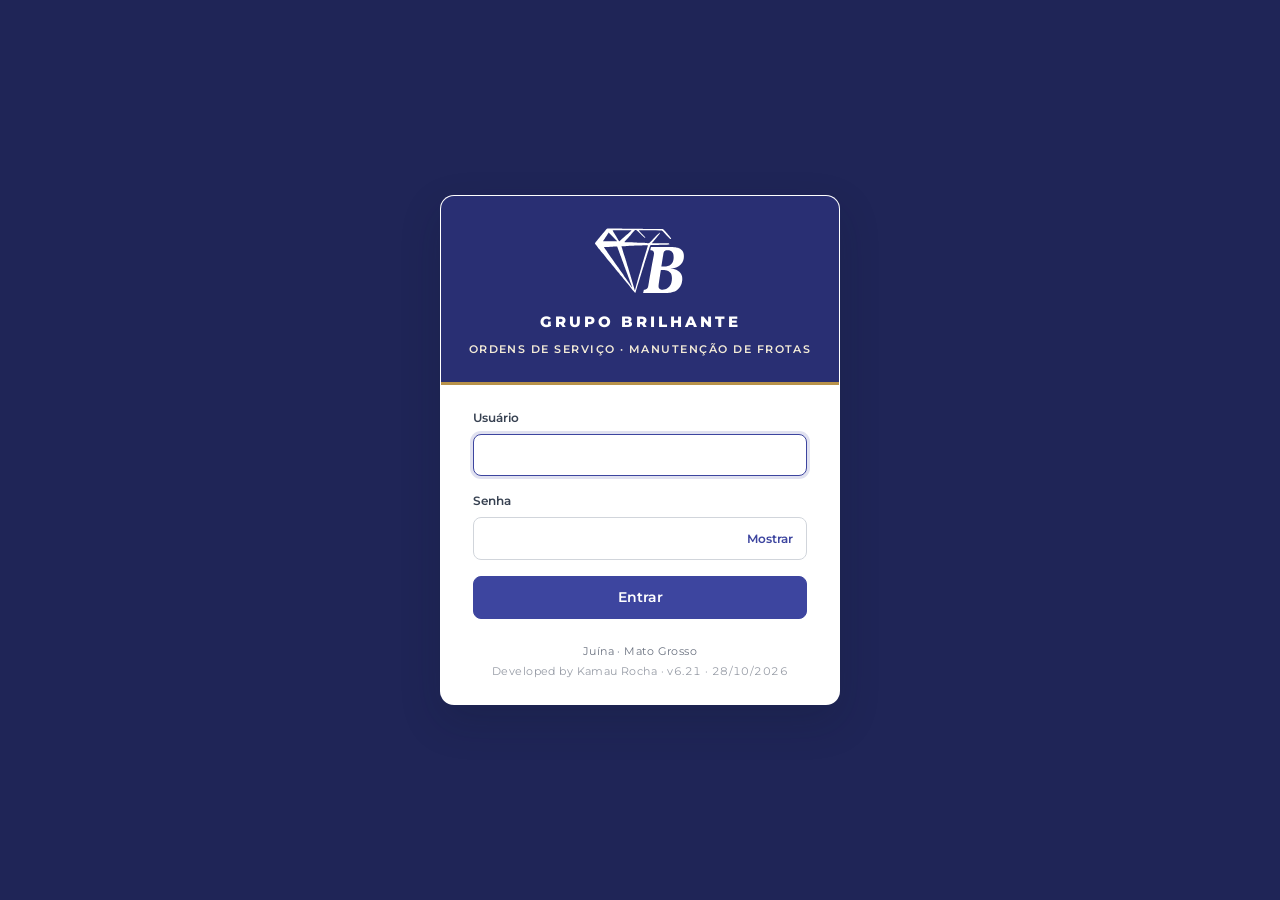
==== commit 32a1b3d2: "Add files via upload" ====
--- a/index.html
+++ b/index.html
@@ -581,6 +581,26 @@
 @media (max-width:640px){ .fx-grid{grid-template-columns:repeat(2,minmax(0,1fr))} .ex-head .card-b{padding:var(--s4)} }
 @media (max-width:900px){ .ex-g2{grid-template-columns:1fr} }
 
+/* --------------------------------------------------- impressão da ordem de serviço (modelo A4) */
+.os-folha{position:relative; width:210mm; height:297mm; background:#fff; color:#111827; overflow:hidden;
+  font-family:Helvetica,Arial,"Liberation Sans",sans-serif; box-shadow:0 1px 3px rgba(17,24,39,.18),0 8px 24px rgba(17,24,39,.12);
+  -webkit-print-color-adjust:exact; print-color-adjust:exact}
+.os-folha > *{position:absolute; margin:0; white-space:pre; line-height:1.2; font-style:normal}
+.os-folha .osf-logo svg{display:block; width:100%; height:100%}
+.osp-barra{margin:0 0 var(--s3)}
+.osp-area{background:#E5E7EB; border-radius:var(--r-md,10px); padding:12px; max-height:64vh; overflow:auto}
+.osp-pg{margin:0 auto 14px; position:relative}
+.osp-pg:last-child{margin-bottom:0}
+.osp-esc{transform-origin:0 0; width:210mm; height:297mm}
+#os-print-root{display:none}
+@media print{
+  body.imprimindo-os > *:not(#os-print-root){display:none !important}
+  body.imprimindo-os{background:#fff !important}
+  body.imprimindo-os #os-print-root{display:block !important}
+  #os-print-root .os-folha{box-shadow:none; height:296.5mm; break-after:page; page-break-after:always}
+  #os-print-root .os-folha:last-child{break-after:auto; page-break-after:auto}
+}
+
 </style>
 </head>
 <body>
@@ -589,7 +609,7 @@
 <noscript><p style="padding:24px;font-family:sans-serif">Este sistema precisa de JavaScript ativado.</p></noscript>
 <script>
 /* Logo institucional do Grupo Brilhante (vetorizada a partir do arquivo original). */
-window.APP_VERSAO = { n: "6.20", data: "15/10/2026" };
+window.APP_VERSAO = { n: "6.21", data: "28/10/2026" };
 window.LOGO_SVG = "<svg xmlns=\"http://www.w3.org/2000/svg\" viewBox=\"0 0 1473 1068\" fill=\"currentColor\"><g transform=\"translate(0,1068) scale(0.1,-0.1)\"><path d=\"M2158 10590 c-85 -26 -174 -108 -376 -349 -81 -96 -183 -217 -227\n-269 -147 -174 -546 -654 -630 -757 -27 -34 -65 -80 -83 -101 -31 -36 -108\n-131 -285 -347 -40 -49 -101 -123 -137 -165 -36 -43 -87 -104 -112 -137 -26\n-33 -72 -91 -102 -128 -86 -106 -83 -130 48 -297 37 -47 100 -128 141 -180 41\n-52 87 -111 103 -130 61 -75 308 -384 326 -409 11 -14 58 -73 105 -131 48 -57\n97 -119 111 -136 26 -33 103 -128 276 -339 55 -66 133 -163 175 -215 99 -125\n126 -158 217 -268 42 -52 100 -122 127 -156 147 -184 567 -700 628 -772 29\n-34 84 -101 122 -149 39 -48 117 -143 175 -212 58 -69 128 -154 155 -189 28\n-35 77 -96 111 -136 120 -145 267 -324 320 -390 30 -37 66 -80 80 -95 15 -15\n45 -53 68 -83 22 -30 50 -64 62 -75 12 -11 61 -69 110 -129 49 -61 124 -153\n167 -205 43 -53 112 -136 152 -186 40 -49 101 -124 135 -165 34 -41 82 -102\n106 -135 25 -33 51 -64 58 -70 6 -5 48 -54 91 -109 105 -129 119 -146 335\n-406 102 -123 203 -246 224 -274 21 -28 75 -93 120 -145 45 -52 104 -123 131\n-157 28 -34 122 -149 210 -256 87 -106 163 -197 167 -203 4 -5 45 -55 91 -110\n45 -55 98 -120 117 -145 19 -25 89 -111 155 -191 145 -177 358 -442 440 -548\n33 -43 75 -94 93 -115 17 -20 32 -40 32 -45 0 -18 85 -91 107 -91 30 0 47 34\n83 173 30 115 67 242 139 477 22 74 53 176 67 225 47 159 135 438 155 490 10\n28 19 57 19 65 0 14 78 269 121 395 11 33 29 94 40 135 12 41 30 100 41 130\n11 30 30 93 43 140 12 47 35 123 50 170 54 169 103 326 121 390 9 36 21 70 24\n75 4 6 10 24 14 40 4 17 25 89 47 160 22 72 56 182 76 245 19 63 48 153 63\n200 16 47 49 153 75 235 72 231 114 363 141 445 14 41 31 100 39 130 8 30 34\n116 58 190 58 176 178 563 192 620 8 30 97 316 129 415 13 39 33 102 45 140\n57 191 113 372 121 390 5 11 12 31 15 45 8 33 134 430 145 455 4 11 67 202\n140 425 140 431 184 560 200 591 31 56 137 65 875 74 593 6 813 12 1020 25 83\n5 206 12 275 16 69 3 152 8 185 10 33 3 199 6 368 8 222 3 312 8 322 16 37 31\n0 165 -51 188 -18 9 -200 12 -652 12 -1152 0 -2050 12 -2056 26 -3 8 20 45 52\n83 62 76 329 392 402 476 25 28 82 94 127 146 45 52 148 171 230 264 389 447\n417 486 454 638 32 133 -49 79 -370 -243 -235 -235 -731 -745 -881 -905 -156\n-167 -364 -378 -405 -413 -77 -64 -192 -71 -495 -28 -250 35 -286 37 -790 41\n-250 2 -522 9 -605 14 -286 20 -832 41 -1320 51 -791 16 -813 18 -788 71 23\n51 103 147 314 374 30 33 68 76 83 95 16 19 53 62 82 95 133 150 329 371 350\n394 13 14 78 89 146 166 67 77 125 142 128 145 3 3 28 32 55 65 28 33 75 87\n105 121 30 33 93 103 140 155 211 234 279 285 384 282 116 -3 130 -14 563\n-439 782 -767 896 -863 956 -796 37 40 25 59 -157 257 -66 72 -167 180 -225\n240 -609 634 -621 647 -621 674 0 38 21 43 148 32 69 -6 445 -11 898 -11 698\n0 1421 -5 2284 -14 370 -5 356 -1 495 -140 56 -56 148 -150 205 -211 411 -437\n973 -1007 1008 -1022 72 -30 137 41 100 110 -14 27 -118 158 -233 292 -38 45\n-108 128 -155 185 -47 57 -167 203 -268 324 -100 122 -210 255 -244 296 -271\n328 -288 345 -394 376 -64 19 -153 21 -994 16 -245 -2 -534 4 -760 14 -253 11\n-515 15 -855 13 -680 -4 -634 -5 -1295 9 -327 7 -957 12 -1400 11 -443 -1\n-953 4 -1135 9 -181 6 -726 14 -1210 17 -484 3 -954 8 -1045 10 -91 2 -177 0\n-192 -5z m3820 -304 c23 -23 13 -36 -104 -135 -54 -46 -193 -165 -308 -265\n-183 -158 -257 -223 -366 -320 -14 -12 -61 -53 -105 -91 -44 -38 -82 -71 -85\n-74 -3 -3 -39 -35 -80 -70 -41 -36 -82 -71 -90 -80 -9 -9 -49 -45 -90 -81 -41\n-35 -88 -76 -105 -91 -16 -15 -59 -53 -95 -84 -36 -32 -69 -63 -75 -69 -5 -6\n-26 -24 -45 -40 -54 -44 -206 -182 -303 -276 -103 -99 -81 -106 -181 60 -35\n58 -83 137 -107 175 -118 191 -186 302 -259 425 -44 74 -85 142 -90 150 -5 8\n-22 35 -37 60 -14 25 -46 75 -70 111 -24 37 -43 70 -43 74 0 5 -11 22 -23 39\n-38 50 -336 543 -337 556 0 40 269 46 2048 44 851 -1 935 -3 950 -18z m-3125\n-848 c715 -716 849 -855 845 -875 -5 -27 -2241 -28 -2246 -1 -2 9 62 114 142\n233 80 119 146 219 146 223 0 4 13 23 28 42 15 19 43 60 62 90 19 30 80 125\n135 210 56 85 129 200 164 255 35 55 73 114 85 132 11 17 44 68 71 112 28 44\n54 80 58 81 5 0 234 -226 510 -502z m5783 -1523 c4 -8 -7 -57 -24 -108 -50\n-150 -79 -245 -117 -377 -20 -69 -49 -168 -65 -220 -15 -52 -44 -151 -64 -220\n-48 -162 -85 -280 -97 -305 -10 -20 -28 -81 -75 -240 -14 -49 -48 -162 -76\n-250 -28 -88 -68 -218 -89 -290 -21 -71 -46 -152 -55 -180 -8 -27 -31 -104\n-50 -169 -19 -66 -45 -152 -58 -190 -13 -39 -43 -141 -66 -226 -23 -85 -53\n-187 -66 -226 -13 -39 -31 -100 -39 -135 -8 -35 -33 -125 -54 -199 -21 -74\n-60 -209 -85 -300 -26 -91 -63 -218 -82 -282 -19 -65 -49 -171 -68 -235 -66\n-230 -160 -550 -206 -703 -17 -58 -35 -124 -40 -148 -5 -24 -17 -64 -25 -89\n-9 -25 -29 -98 -45 -162 -17 -64 -34 -125 -39 -136 -5 -11 -12 -31 -16 -45 -3\n-14 -10 -38 -15 -55 -5 -16 -29 -106 -54 -200 -100 -379 -115 -431 -126 -460\n-7 -16 -24 -77 -40 -135 -50 -190 -88 -333 -124 -470 -19 -74 -46 -178 -60\n-230 -15 -52 -33 -125 -42 -162 -30 -131 -39 -114 -150 287 -71 258 -145 513\n-220 755 -38 123 -130 451 -141 500 -2 14 -13 43 -23 65 -10 22 -27 79 -39\n126 -12 47 -37 134 -56 194 -19 60 -35 114 -35 120 0 7 -9 32 -19 56 -11 24\n-26 76 -35 114 -8 39 -42 160 -76 270 -34 110 -70 229 -79 265 -30 107 -120\n412 -181 610 -16 52 -41 138 -56 190 -14 52 -30 100 -33 105 -4 6 -16 39 -26\n75 -24 87 -63 219 -129 430 -31 96 -67 218 -81 270 -15 52 -42 140 -60 195\n-19 55 -55 168 -80 250 -26 83 -57 182 -70 220 -13 39 -42 131 -65 205 -39\n126 -116 369 -261 825 -33 105 -65 204 -71 220 -5 17 -30 100 -54 185 -25 85\n-49 164 -54 175 -5 11 -17 47 -26 80 -8 33 -25 86 -36 117 -31 87 -37 85 179\n92 216 8 537 22 833 36 113 6 315 15 450 20 135 5 335 14 445 20 352 18 385\n19 695 29 168 6 355 13 415 16 61 3 166 7 235 10 69 3 213 10 320 16 424 22\n639 23 646 4z m-4957 -204 c13 -3 32 -18 43 -31 16 -22 136 -348 175 -475 8\n-27 23 -66 33 -85 10 -19 38 -96 63 -170 70 -206 135 -389 142 -400 3 -5 8\n-18 10 -27 2 -10 27 -76 55 -148 29 -71 63 -159 75 -195 76 -209 95 -262 108\n-287 8 -15 28 -68 45 -118 50 -143 135 -378 195 -540 30 -82 81 -220 111 -305\n114 -318 176 -485 186 -502 5 -10 10 -24 10 -31 0 -7 18 -57 41 -112 22 -55\n54 -140 70 -190 17 -49 37 -103 44 -120 7 -16 32 -82 55 -145 23 -63 57 -154\n76 -201 19 -48 34 -91 34 -96 0 -6 12 -37 26 -69 14 -32 41 -104 59 -159 30\n-90 203 -560 224 -610 5 -11 19 -49 32 -85 12 -36 25 -69 29 -75 4 -5 31 -78\n59 -162 28 -84 66 -192 85 -240 34 -85 92 -244 142 -388 13 -38 35 -97 48\n-130 14 -33 38 -98 55 -145 16 -47 46 -131 67 -188 66 -184 48 -167 -201 203\n-97 143 -203 298 -236 345 -33 47 -93 135 -135 195 -101 149 -283 407 -490\n695 -33 47 -136 195 -229 330 -164 239 -192 279 -336 485 -38 55 -106 154\n-151 220 -44 66 -95 138 -113 160 -17 22 -55 74 -84 115 -28 41 -80 116 -115\n165 -35 50 -94 133 -131 185 -36 52 -97 138 -135 190 -38 52 -98 138 -135 190\n-140 200 -213 302 -291 412 -45 62 -101 142 -126 178 -42 62 -239 338 -278\n390 -11 14 -50 70 -88 125 -37 55 -106 154 -153 219 -99 141 -170 241 -274\n391 -42 61 -123 178 -181 260 -57 83 -195 283 -306 445 -111 162 -204 297\n-208 300 -15 13 -70 108 -70 122 0 34 27 38 286 48 263 10 558 21 1079 41 160\n6 346 13 414 15 68 2 126 6 129 9 7 7 132 4 161 -4z M9121 7641 c-5 -3 -16\n-48 -25 -99 -8 -51 -18 -97 -21 -101 -7 -12 -45 -255 -45 -289 l0 -28 104 -12\nc298 -33 455 -186 473 -461 6 -92 -15 -253 -62 -491 -41 -203 -86 -439 -101\n-525 -8 -44 -26 -134 -40 -200 -22 -106 -114 -600 -144 -775 -27 -153 -73\n-413 -90 -505 -10 -55 -28 -154 -40 -220 -12 -66 -34 -190 -50 -275 -36 -191\n-66 -360 -85 -465 -8 -44 -26 -143 -39 -220 -29 -161 -97 -556 -103 -600 -3\n-16 -16 -88 -30 -160 -14 -71 -27 -152 -29 -180 -3 -27 -13 -97 -24 -155 -11\n-58 -31 -177 -45 -265 -39 -260 -44 -286 -76 -387 -75 -243 -238 -384 -495\n-428 -60 -11 -123 -20 -140 -20 -35 0 -26 24 -84 -225 -15 -66 -57 -234 -70\n-281 0 0 831 -1 1848 -2 1920 -1 2023 1 2377 42 122 14 426 69 444 81 5 2 33\n11 62 19 495 135 935 458 1196 878 118 190 233 451 263 598 4 19 22 96 38 170\n73 318 61 776 -24 967 -8 17 -14 35 -14 40 0 52 -153 344 -213 405 -7 7 -20\n24 -29 37 -144 208 -566 466 -918 560 -47 13 -115 32 -151 42 -69 19 -222 50\n-349 69 -137 21 -134 26 26 45 266 31 364 47 460 70 557 138 991 432 1236 835\n63 105 153 294 173 365 9 33 25 84 36 114 96 262 96 860 -1 1076 -5 11 -14 38\n-21 60 -56 182 -278 453 -457 558 -132 77 -404 197 -449 197 -10 0 -61 13\n-113 29 -52 16 -120 32 -150 35 -30 4 -101 16 -156 27 -275 52 -338 54 -2156\n55 -928 0 -1692 -2 -1697 -5z m2912 -535 c276 -53 496 -227 611 -483 190 -424\n124 -1202 -133 -1563 -17 -25 -43 -61 -56 -80 -172 -251 -496 -415 -914 -466\n-137 -16 -740 -18 -756 -2 -4 4 -2 31 5 60 19 88 80 460 80 487 0 15 11 91 25\n171 42 244 96 580 110 675 7 50 17 108 23 130 11 39 49 269 58 350 14 126 62\n333 100 434 88 233 261 318 627 305 81 -2 180 -11 220 -18z m-647 -3175 c55\n-11 117 -22 138 -25 138 -22 353 -99 476 -172 119 -71 267 -227 325 -342 185\n-368 206 -1023 49 -1516 -34 -107 -107 -276 -141 -327 -15 -23 -38 -59 -50\n-81 -161 -281 -477 -529 -773 -606 -234 -61 -532 -71 -705 -23 -335 91 -417\n276 -349 786 8 61 19 148 25 195 6 47 17 126 25 175 7 50 25 173 39 275 14\n102 34 235 44 295 11 61 29 173 41 250 11 77 27 181 35 230 7 50 19 131 25\n180 6 50 17 122 25 160 8 39 21 120 30 180 35 239 56 371 61 384 8 22 546 8\n680 -18z\"/></g></svg>";
 /* Base de dados extraída da planilha RELATORIO SEMANAL OFICINA. */
 window.DADOS_PLANILHA = {"geradoEm":"2026-08-20","origem":"RELATORIO SEMANAL OFICINA 5 1.xlsx","deslocamentoPorKm":3.0,"servicos":[{"descricao":"Serv de instalaçao do ar eletrico","valor":650.0,"categoria":"Ar Condicionado - Caminhão","origem":"planilha","codigo":"SV001"},{"descricao":"Serv. De ar condicionado","valor":350.0,"categoria":"Ar Condicionado - Caminhão","origem":"planilha","codigo":"SV002"},{"descricao":"Serviço conserto de mangueira","valor":300.0,"categoria":"Ar Condicionado - Caminhão","origem":"planilha","codigo":"SV003"},{"descricao":"Serviço de carga de gás","valor":250.0,"categoria":"Ar Condicionado - Caminhão","origem":"planilha","codigo":"SV004"},{"descricao":"Serviço de troca ventilador","valor":350.0,"categoria":"Ar Condicionado - Caminhão","origem":"planilha","codigo":"SV005"},{"descricao":"Serviço teste nitrogenio","valor":70.0,"categoria":"Ar Condicionado - Caminhão","origem":"planilha","codigo":"SV006"},{"descricao":"carga de gas","valor":250.0,"categoria":"Ar Condicionado - Caminhão","origem":"planilha","codigo":"SV007"},{"descricao":"limpeza de sistema","valor":1000.0,"categoria":"Ar Condicionado - Caminhão","origem":"planilha","codigo":"SV008"},{"descricao":"ser  de troca caixa evaporadora","valor":450.0,"categoria":"Ar Condicionado - Caminhão","origem":"planilha","codigo":"SV009"},{"descricao":"serv. De higienização","valor":350.0,"categoria":"Ar Condicionado - Caminhão","origem":"planilha","codigo":"SV010"},{"descricao":"serv. Elétrico","valor":180.0,"categoria":"Ar Condicionado - Caminhão","origem":"planilha","codigo":"SV011"},{"descricao":"teste de nitrogenio","valor":70.0,"categoria":"Ar Condicionado - Caminhão","origem":"planilha","codigo":"SV012"},{"descricao":"troca do compressor","valor":350.0,"categoria":"Ar Condicionado - Caminhão","origem":"planilha","codigo":"SV013"},{"descricao":"carga de gás","valor":200.0,"categoria":"Ar Condicionado - Carro","origem":"planilha","codigo":"SV014"},{"descricao":"serviço de limpeza no sistema","valor":700.0,"categoria":"Ar Condicionado - Carro","origem":"planilha","codigo":"SV015"},{"descricao":"serviço de troca de comprensor","valor":250.0,"categoria":"Ar Condicionado - Carro","origem":"planilha","codigo":"SV016"},{"descricao":"Serv. De limpeza radiador","valor":500.0,"categoria":"Ar Condicionado - Maquinário","origem":"planilha","codigo":"SV017"},{"descricao":"carga de gás","valor":500.0,"categoria":"Ar Condicionado - Maquinário","origem":"planilha","codigo":"SV018"},{"descricao":"serv de ar condicionado","valor":250.0,"categoria":"Ar Condicionado - Maquinário","origem":"planilha","codigo":"SV019"},{"descricao":"serviço de limpeza no sistema","valor":1000.0,"categoria":"Ar Condicionado - Maquinário","origem":"planilha","codigo":"SV020"},{"descricao":"serviço de troca de comprensor","valor":350.0,"categoria":"Ar Condicionado - Maquinário","origem":"planilha","codigo":"SV021"},{"descricao":"serviço prevençao","valor":250.0,"categoria":"Ar Condicionado - Maquinário","origem":"planilha","codigo":"SV022"},{"descricao":"Cilindro/atuador de embreagem","valor":100.0,"categoria":"Mecânica","origem":"planilha","codigo":"SV023"},{"descricao":"Engraxamento e ajuste freios","valor":50.0,"categoria":"Mecânica","origem":"planilha","codigo":"SV024"},{"descricao":"Kit de batente","valor":160.0,"categoria":"Mecânica","origem":"planilha","codigo":"SV025"},{"descricao":"Limpeza do radiador","valor":250.0,"categoria":"Mecânica","origem":"planilha","codigo":"SV026"},{"descricao":"Serviço a cada lampada","valor":40.0,"categoria":"Mecânica","origem":"planilha","codigo":"SV027"},{"descricao":"Serviço ajuste freios/Limpeza/kit reparo","valor":50.0,"categoria":"Mecânica","origem":"planilha","codigo":"SV028"},{"descricao":"Serviço alternador","valor":220.0,"categoria":"Mecânica","origem":"planilha","codigo":"SV029"},{"descricao":"Serviço baixar e instalar cambio","valor":250.0,"categoria":"Mecânica","origem":"planilha","codigo":"SV030"},{"descricao":"Serviço baixar e instalar diferencial","valor":250.0,"categoria":"Mecânica","origem":"planilha","codigo":"SV031"},{"descricao":"Serviço bandeja superior","valor":120.0,"categoria":"Mecânica","origem":"planilha","codigo":"SV032"},{"descricao":"Serviço bucha bandeja inferior","valor":160.0,"categoria":"Mecânica","origem":"planilha","codigo":"SV033"},{"descricao":"Serviço bucha barra estabilizadora","valor":80.0,"categoria":"Mecânica","origem":"planilha","codigo":"SV034"},{"descricao":"Serviço bucha jumelo","valor":80.0,"categoria":"Mecânica","origem":"planilha","codigo":"SV035"},{"descricao":"Serviço caixa da direção","valor":250.0,"categoria":"Mecânica","origem":"planilha","codigo":"SV036"},{"descricao":"Serviço coxim motor","valor":160.0,"categoria":"Mecânica","origem":"planilha","codigo":"SV037"},{"descricao":"Serviço de axial LD/LE","valor":80.0,"categoria":"Mecânica","origem":"planilha","codigo":"SV038"},{"descricao":"Serviço de regular o trambulador","valor":80.0,"categoria":"Mecânica","origem":"planilha","codigo":"SV039"},{"descricao":"Serviço de troca 2 filtro","valor":50.0,"categoria":"Mecânica","origem":"planilha","codigo":"SV040"},{"descricao":"Serviço elétrico completo","valor":300.0,"categoria":"Mecânica","origem":"planilha","codigo":"SV041"},{"descricao":"Serviço elétrico/troca alternador","valor":180.0,"categoria":"Mecânica","origem":"planilha","codigo":"SV042"},{"descricao":"Serviço homocinetica LD/LE","valor":120.0,"categoria":"Mecânica","origem":"planilha","codigo":"SV043"},{"descricao":"Serviço limpeza de tanque combustivel/bomba","valor":300.0,"categoria":"Mecânica","origem":"planilha","codigo":"SV044"},{"descricao":"Serviço limpeza motor de partida","valor":220.0,"categoria":"Mecânica","origem":"planilha","codigo":"SV045"},{"descricao":"Serviço pivo inferior","valor":140.0,"categoria":"Mecânica","origem":"planilha","codigo":"SV046"},{"descricao":"Serviço pivo superior","valor":120.0,"categoria":"Mecânica","origem":"planilha","codigo":"SV047"},{"descricao":"Serviço prestacao de socorro","valor":100.0,"categoria":"Mecânica","origem":"planilha","codigo":"SV048"},{"descricao":"Serviço remoção e instalação de bico","valor":250.0,"categoria":"Mecânica","origem":"planilha","codigo":"SV049"},{"descricao":"Serviço reservatorio agua radiador","valor":130.0,"categoria":"Mecânica","origem":"planilha","codigo":"SV050"},{"descricao":"Serviço retirada da carroçaria","valor":200.0,"categoria":"Mecânica","origem":"planilha","codigo":"SV051"},{"descricao":"Serviço revisar óleos","valor":10.0,"categoria":"Mecânica","origem":"planilha","codigo":"SV052"},{"descricao":"Serviço rolamento/bucha da roda","valor":80.0,"categoria":"Mecânica","origem":"planilha","codigo":"SV053"},{"descricao":"Serviço scanner (diagnostico)","valor":180.0,"categoria":"Mecânica","origem":"planilha","codigo":"SV054"},{"descricao":"Serviço separador de mola","valor":80.0,"categoria":"Mecânica","origem":"planilha","codigo":"SV055"},{"descricao":"Serviço terminal direçao L/E L/D","valor":80.0,"categoria":"Mecânica","origem":"planilha","codigo":"SV056"},{"descricao":"Serviço troca amortecedor dianteiro.","valor":120.0,"categoria":"Mecânica","origem":"planilha","codigo":"SV057"},{"descricao":"Serviço troca amortecedor traseiro.","valor":80.0,"categoria":"Mecânica","origem":"planilha","codigo":"SV058"},{"descricao":"Serviço troca bieleta","valor":80.0,"categoria":"Mecânica","origem":"planilha","codigo":"SV059"},{"descricao":"Serviço troca coifa/semi eixo de um lado","valor":120.0,"categoria":"Mecânica","origem":"planilha","codigo":"SV060"},{"descricao":"Serviço troca correia alternador/ serviço","valor":100.0,"categoria":"Mecânica","origem":"planilha","codigo":"SV061"},{"descricao":"Serviço troca cruzeta/   3 %3","valor":160.0,"categoria":"Mecânica","origem":"planilha","codigo":"SV062"},{"descricao":"Serviço troca das palhetas","valor":10.0,"categoria":"Mecânica","origem":"planilha","codigo":"SV063"},{"descricao":"Serviço troca de óleo","valor":35.0,"categoria":"Mecânica","origem":"planilha","codigo":"SV064"},{"descricao":"Serviço troca do cilindro freio","valor":60.0,"categoria":"Mecânica","origem":"planilha","codigo":"SV065"},{"descricao":"Serviço troca embreagem","valor":800.0,"categoria":"Mecânica","origem":"planilha","codigo":"SV066"},{"descricao":"Serviço troca filtro secundário","valor":180.0,"categoria":"Mecânica","origem":"planilha","codigo":"SV067"},{"descricao":"Serviço troca molejo traseiro","valor":130.0,"categoria":"Mecânica","origem":"planilha","codigo":"SV068"},{"descricao":"Serviço troca pastilha freio/ disco junto","valor":120.0,"categoria":"Mecânica","origem":"planilha","codigo":"SV069"},{"descricao":"Serviço troca sapata freio/campana","valor":150.0,"categoria":"Mecânica","origem":"planilha","codigo":"SV070"},{"descricao":"Serviço troca óleo motor,todos os filtros.","valor":130.0,"categoria":"Mecânica","origem":"planilha","codigo":"SV071"},{"descricao":"Tirar vazemetos","valor":90.0,"categoria":"Mecânica","origem":"planilha","codigo":"SV072"},{"descricao":"Troca bucha do amortecedor L/E L/D","valor":80.0,"categoria":"Mecânica","origem":"planilha","codigo":"SV073"},{"descricao":"Troca de Acessorios","valor":80.0,"categoria":"Mecânica","origem":"planilha","codigo":"SV074"},{"descricao":"Troca de cubo de roda dianteiro","valor":200.0,"categoria":"Mecânica","origem":"planilha","codigo":"SV075"},{"descricao":"Troca de pistão/flexivel  FREIO","valor":40.0,"categoria":"Mecânica","origem":"planilha","codigo":"SV076"},{"descricao":"reparos/coifa alavanca marcha","valor":400.0,"categoria":"Mecânica","origem":"planilha","codigo":"SV077"}],"veiculos":[{"id":"EFO4D39","placa":"EFO4D39","frota":"—","tipo":"Caminhão","unidade":"KM","marca":"Toyota","modelo":"Bandeirante","condutor":"","local":"","descricao":"Banderante EFO4D39","nome":"Banderante"},{"id":"FIG0J18","placa":"FIG0J18","frota":"—","tipo":"Caminhão","unidade":"KM","marca":"","modelo":"","condutor":"","local":"","descricao":"Caminhao MB3344 FIG0J18","nome":"Caminhao Mb3344"},{"id":"SPQ0C94","placa":"SPQ0C94","frota":"—","tipo":"Caminhão","unidade":"KM","marca":"Volvo","modelo":"","condutor":"","local":"Barroso","descricao":"Caminhaão volvo VM360 [SPQ0C94]","nome":"Caminhaão Volvo Vm360"},{"id":"EFO7C00","placa":"EFO7C00","frota":"—","tipo":"Caminhão","unidade":"KM","marca":"","modelo":"","condutor":"","local":"","descricao":"Caminhão EFO7C00","nome":"Caminhão"},{"id":"FVH5I85","placa":"FVH5I85","frota":"—","tipo":"Caminhão","unidade":"KM","marca":"","modelo":"","condutor":"","local":"","descricao":"Caminhão FVH5I85","nome":"Caminhão"},{"id":"RAU9I57","placa":"RAU9I57","frota":"—","tipo":"Caminhão","unidade":"KM","marca":"","modelo":"","condutor":"Brutale","local":"Rio Preto","descricao":"Caminhão RAU9I57 (Brutale)","nome":"Caminhão"},{"id":"NXN9D31","placa":"NXN9D31","frota":"—","tipo":"Caminhão","unidade":"KM","marca":"","modelo":"","condutor":"","local":"Safra","descricao":"Caminhão NXN9D31","nome":"Caminhão"},{"id":"QBP6162","placa":"QBP6162","frota":"—","tipo":"Caminhão","unidade":"KM","marca":"Ford","modelo":"Cargo","condutor":"Reserva trato","local":"","descricao":"Caminhão cargo 2629 QBP6162","nome":"Caminhão Cargo 2629"},{"id":"SPC3I03","placa":"SPC3I03","frota":"—","tipo":"Caminhão","unidade":"KM","marca":"","modelo":"","condutor":"","local":"","descricao":"Caminhão FH SPC3I03","nome":"Caminhão Fh"},{"id":"QCT7F49","placa":"QCT7F49","frota":"—","tipo":"Caminhão","unidade":"KM","marca":"Ford","modelo":"","condutor":"","local":"Casemat","descricao":"Caminhão ford cargo 2631 [QCT7F49]","nome":"Caminhão Ford Cargo 2631"},{"id":"SEW5A63","placa":"SEW5A63","frota":"—","tipo":"Caminhão","unidade":"KM","marca":"Mercedes-Benz","modelo":"","condutor":"Mauro","local":"Casemat","descricao":"Caminhão MB 2644 (SEW5A63)","nome":"Caminhão MB 2644"},{"id":"OOM9H19","placa":"OOM9H19","frota":"—","tipo":"Caminhão","unidade":"KM","marca":"Mercedes-Benz","modelo":"","condutor":"Ademir","local":"Casemat","descricao":"Caminhão MB 2651 (OOM9H19)","nome":"Caminhão MB 2651"},{"id":"GAI4I04","placa":"GAI4I04","frota":"—","tipo":"Caminhão","unidade":"KM","marca":"Mercedes-Benz","modelo":"Axor 3344","condutor":"Reuner","local":"","descricao":"Caminhão MB axor 3344 [GAI4I04]","nome":"Caminhão MB Axor 3344"},{"id":"SFK2I46","placa":"SFK2I46","frota":"—","tipo":"Caminhão","unidade":"KM","marca":"Mercedes-Benz","modelo":"Atego 2730","condutor":"","local":"Balsa","descricao":"Caminhão Merc atego2730 [SFK2I46]","nome":"Caminhão Merc Atego2730"},{"id":"QBR5D48","placa":"QBR5D48","frota":"—","tipo":"Caminhão","unidade":"KM","marca":"Scania","modelo":"","condutor":"","local":"Casemat","descricao":"Caminhão Scania (QBR5D48)","nome":"Caminhão Scania"},{"id":"ATS0645","placa":"ATS0645","frota":"—","tipo":"Caminhão","unidade":"KM","marca":"Scania","modelo":"","condutor":"","local":"Safra","descricao":"Caminhão scania 420 [ATS0645]","nome":"Caminhão Scania 420"},{"id":"NTY1F42","placa":"NTY1F42","frota":"—","tipo":"Caminhão","unidade":"KM","marca":"","modelo":"","condutor":"Albert","local":"","descricao":"Caminhão VW 31-320 [NTY1F42]","nome":"Caminhão VW 31-320"},{"id":"EDE7C42","placa":"EDE7C42","frota":"—","tipo":"Caminhão","unidade":"KM","marca":"Volkswagen","modelo":"","condutor":"","local":"Mogno","descricao":"Caminhão VW pipa [EDE7C42]","nome":"Caminhão VW Pipa"},{"id":"SPD3A55","placa":"SPD3A55","frota":"—","tipo":"Caminhão","unidade":"KM","marca":"","modelo":"","condutor":"","local":"Fábrica de Ração","descricao":"Caminhão VM (SPD3A55)","nome":"Caminhão Vm"},{"id":"QEE0B33","placa":"QEE0B33","frota":"10207.16","tipo":"Caminhão","unidade":"KM","marca":"Ford","modelo":"F4000","condutor":"","local":"Safra","descricao":"F4000 QEE0B33 Frota:10207.16","nome":"F4000"},{"id":"MUE8D59","placa":"MUE8D59","frota":"—","tipo":"Caminhão","unidade":"KM","marca":"Ford","modelo":"F4000","condutor":"","local":"","descricao":"F4000 MUE8D59","nome":"F4000"},{"id":"QCW0B63","placa":"QCW0B63","frota":"—","tipo":"Caminhão","unidade":"KM","marca":"Ford","modelo":"F4000","condutor":"","local":"Safra","descricao":"F4000/ QCW0B63","nome":"F4000"},{"id":"NUE8D69","placa":"NUE8D69","frota":"—","tipo":"Caminhão","unidade":"KM","marca":"Ford","modelo":"F4000","condutor":"","local":"Safra","descricao":"F4000-NUE8D69","nome":"F4000"},{"id":"BDX2F95","placa":"BDX2F95","frota":"—","tipo":"Camionete","unidade":"KM","marca":"Toyota","modelo":"Hilux","condutor":"Fabiano","local":"","descricao":"Camion.hilux BDX2F95","nome":"Camion.Hilux"},{"id":"QCW2913","placa":"QCW2913","frota":"—","tipo":"Camionete","unidade":"KM","marca":"Fiat","modelo":"Strada","condutor":"Aldair","local":"Manejo","descricao":"Fiat Strada (QCW2843)","nome":"Fiat Strada"},{"id":"RFB5I19","placa":"RFB5I19","frota":"—","tipo":"Camionete","unidade":"KM","marca":"Toyota","modelo":"Hilux","condutor":"Moacir","local":"Barroso","descricao":"Hilux RFB5I19/Moacir","nome":"Hilux"},{"id":"QBG1B00","placa":"QBG1B00","frota":"—","tipo":"Camionete","unidade":"KM","marca":"Toyota","modelo":"Hilux","condutor":"","local":"Safra","descricao":"Hilux QBG1B00/Safra","nome":"Hilux"},{"id":"QCX9E00","placa":"QCX9E00","frota":"—","tipo":"Camionete","unidade":"KM","marca":"Toyota","modelo":"Hilux","condutor":"Julio","local":"Safra","descricao":"Hilux QCX9E00/Julio","nome":"Hilux"},{"id":"RRQ0B00","placa":"RRQ0B00","frota":"10209.22","tipo":"Camionete","unidade":"KM","marca":"Toyota","modelo":"Hilux","condutor":"Regis","local":"","descricao":"Hilux RRQ0B00 Frota 10209.22","nome":"Hilux"},{"id":"QMS4G35","placa":"QMS4G35","frota":"—","tipo":"Camionete","unidade":"KM","marca":"Toyota","modelo":"Hilux","condutor":"Sebastião","local":"Rio Preto","descricao":"Hilux QMS4G35 (rio preto)","nome":"Hilux"},{"id":"QXS6I34","placa":"QXS6I34","frota":"—","tipo":"Camionete","unidade":"KM","marca":"Toyota","modelo":"Hilux","condutor":"","local":"","descricao":"Hilux QXS6I34","nome":"Hilux"},{"id":"QCI9E55","placa":"QCI9E55","frota":"—","tipo":"Camionete","unidade":"KM","marca":"Toyota","modelo":"Hilux","condutor":"Jaison","local":"Safra","descricao":"Hilux QCI9E55/Jaison","nome":"Hilux"},{"id":"QWY9F64","placa":"QWY9F64","frota":"—","tipo":"Camionete","unidade":"KM","marca":"Toyota","modelo":"Hilux","condutor":"Adriano","local":"","descricao":"Hilux QWY9F64 Adriano","nome":"Hilux"},{"id":"RVI1A97","placa":"RVI1A97","frota":"—","tipo":"Camionete","unidade":"KM","marca":"Toyota","modelo":"Hilux","condutor":"Everaldo","local":"","descricao":"Hilux RVI1A97 Everaldo","nome":"Hilux"},{"id":"RVI1A27","placa":"RVI1A27","frota":"—","tipo":"Camionete","unidade":"KM","marca":"Toyota","modelo":"Hilux","condutor":"","local":"","descricao":"Hilux RVI1A27","nome":"Hilux"},{"id":"SPW9A12","placa":"SPW9A12","frota":"—","tipo":"Camionete","unidade":"KM","marca":"Toyota","modelo":"Hilux","condutor":"Diego","local":"","descricao":"Hilux SPW9A12 diego","nome":"Hilux"},{"id":"SPN2F80","placa":"SPN2F80","frota":"—","tipo":"Camionete","unidade":"KM","marca":"Toyota","modelo":"Hilux","condutor":"Eugenio","local":"","descricao":"Hilux Eugenio (SPN2F80","nome":"Hilux"},{"id":"SQE9G20","placa":"SQE9G20","frota":"—","tipo":"Camionete","unidade":"KM","marca":"Toyota","modelo":"Hilux","condutor":"Thiago B","local":"","descricao":"Hilux SQE9G20 Thiago B.","nome":"Hilux"},{"id":"OHR4A14","placa":"OHR4A14","frota":"—","tipo":"Camionete","unidade":"KM","marca":"Toyota","modelo":"Hilux","condutor":"","local":"","descricao":"Hilux OHR4A14 - Operação Florestal","nome":"Hilux"},{"id":"QUI4J62","placa":"QUI4J62","frota":"—","tipo":"Camionete","unidade":"KM","marca":"Toyota","modelo":"Hilux","condutor":"","local":"Balsa","descricao":"Hilux QUI4J62 Faz.balsa","nome":"Hilux Balsa"},{"id":"SPV8D40","placa":"SPV8D40","frota":"—","tipo":"Camionete","unidade":"KM","marca":"Toyota","modelo":"Hilux","condutor":"Ézio","local":"","descricao":"Hilux branca SPV8D40","nome":"Hilux Branca"},{"id":"ID-HILUX-FM06H82-OPERACAO-F","placa":"—","frota":"—","tipo":"Camionete","unidade":"KM","marca":"Toyota","modelo":"Hilux","condutor":"","local":"","descricao":"Hilux FM06H82 - Operação Florestal","nome":"Hilux Fm06H82"},{"id":"RTA6D83","placa":"RTA6D83","frota":"—","tipo":"Camionete","unidade":"KM","marca":"Chevrolet","modelo":"S10","condutor":"","local":"","descricao":"S10 RTA6D83","nome":"S10"},{"id":"EFY4F10","placa":"EFY4F10","frota":"—","tipo":"Camionete","unidade":"KM","marca":"Chevrolet","modelo":"S10","condutor":"Vando","local":"","descricao":"S10 EFY4F10 - Operação Florestal","nome":"S10"},{"id":"NCP2578","placa":"NCP2578","frota":"—","tipo":"Camionete","unidade":"KM","marca":"Chevrolet","modelo":"S10","condutor":"","local":"","descricao":"S10 Gemerson NCP2578","nome":"S10 Gemerson"},{"id":"NPP9534","placa":"NPP9534","frota":"—","tipo":"Camionete","unidade":"KM","marca":"Chevrolet","modelo":"S10","condutor":"","local":"","descricao":"S10Marcelo NPP9534","nome":"S10Marcelo"},{"id":"PRD1C83","placa":"PRD1C83","frota":"—","tipo":"Camionete","unidade":"KM","marca":"Fiat","modelo":"Strada","condutor":"","local":"","descricao":"Strada PRD1C83","nome":"Strada"},{"id":"RUY0E02","placa":"RUY0E02","frota":"—","tipo":"Camionete","unidade":"KM","marca":"Fiat","modelo":"Strada","condutor":"","local":"Casemat","descricao":"Strada RUY0E02","nome":"Strada"},{"id":"QCY4G47","placa":"QCY4G47","frota":"—","tipo":"Camionete","unidade":"KM","marca":"Chevrolet","modelo":"Trailblazer","condutor":"","local":"","descricao":"Trailblezer QCY4G47","nome":"Trailblezer"},{"id":"PQX8697","placa":"PQX8697","frota":"—","tipo":"Camionete","unidade":"KM","marca":"Mitsubishi","modelo":"L200 Triton","condutor":"","local":"","descricao":"Triton PQX8697","nome":"Triton"},{"id":"QBU7864","placa":"QBU7864","frota":"—","tipo":"Camionete","unidade":"KM","marca":"Mitsubishi","modelo":"L200 Triton","condutor":"Marcondes","local":"","descricao":"Triton QBU7864 Marcondes","nome":"Triton"},{"id":"QBD9I07","placa":"QBD9I07","frota":"—","tipo":"Camionete","unidade":"KM","marca":"Mitsubishi","modelo":"L200 Triton","condutor":"","local":"","descricao":"Triton QBD9I07","nome":"Triton"},{"id":"QCZ7865","placa":"QCZ7865","frota":"—","tipo":"Camionete","unidade":"KM","marca":"Mitsubishi","modelo":"L200 Triton","condutor":"","local":"","descricao":"Triton QCZ-7865","nome":"Triton"},{"id":"RRT2J85","placa":"RRT2J85","frota":"—","tipo":"Carreta","unidade":"KM","marca":"Fiat","modelo":"Strada","condutor":"Marcio","local":"","descricao":"R/estrada RE dolly 2E [RRT2J85]","nome":"Carreta"},{"id":"ID-CARRETINHA-FROTA368","placa":"—","frota":"—","tipo":"Carreta","unidade":"KM","marca":"","modelo":"","condutor":"","local":"","descricao":"Carretinha Frota368","nome":"Carretinha Frota368"},{"id":"QBE0C67","placa":"QBE0C67","frota":"—","tipo":"Carreta","unidade":"KM","marca":"","modelo":"","condutor":"Marcos","local":"","descricao":"Reboque carreta caçamba [QBE0C67]","nome":"Reboque Carreta Caçamba"},{"id":"QBE0C97","placa":"QBE0C97","frota":"—","tipo":"Carreta","unidade":"KM","marca":"","modelo":"","condutor":"Marcos","local":"","descricao":"Reboque carreta caçamba [QBE0B97]","nome":"Reboque Carreta Caçamba"},{"id":"RRT2J65","placa":"RRT2J65","frota":"—","tipo":"Carreta","unidade":"KM","marca":"","modelo":"","condutor":"Marcio","local":"","descricao":"Reboque carreta caçamba (RRT2J65)","nome":"Reboque Carreta Caçamba"},{"id":"QBE0C37","placa":"QBE0C37","frota":"—","tipo":"Carreta","unidade":"KM","marca":"","modelo":"","condutor":"Marcos","local":"","descricao":"Reboque carreta dolly (QBE0C37)","nome":"Reboque Carreta Dolly"},{"id":"QBQ8A50","placa":"QBQ8A50","frota":"—","tipo":"Carreta","unidade":"KM","marca":"","modelo":"","condutor":"Mauro","local":"","descricao":"Reboque carreta rodon (QBQ8A50)","nome":"Reboque Carreta Rodon"},{"id":"SPO9D69","placa":"SPO9D69","frota":"—","tipo":"Carreta","unidade":"KM","marca":"","modelo":"","condutor":"Luiz","local":"","descricao":"Semi reboque carga VTAV (SPO9D69)","nome":"Semi Reboque Carga Vtav"},{"id":"SPF7C00","placa":"SPF7C00","frota":"—","tipo":"Carreta","unidade":"KM","marca":"","modelo":"","condutor":"Luiz","local":"","descricao":"Semi reboque carga VTAV [SPF7C00]","nome":"Semi Reboque Carga Vtav"},{"id":"FR-F077","placa":"—","frota":"F077","tipo":"Colheitadeira","unidade":"H","marca":"","modelo":"","condutor":"","local":"","descricao":"Colheitadeira F077","nome":"Colheitadeira"},{"id":"ID-COLHEITADEIRA-MASSEY-049","placa":"—","frota":"—","tipo":"Colheitadeira","unidade":"H","marca":"Massey Ferguson","modelo":"","condutor":"","local":"","descricao":"Colheitadeira massey 049","nome":"Colheitadeira Massey 049"},{"id":"RAR4C00","placa":"RAR4C00","frota":"—","tipo":"Moto","unidade":"KM","marca":"Honda","modelo":"NXR Bros","condutor":"","local":"","descricao":"Bros RAR4C00","nome":"Bros"},{"id":"RAR1H49","placa":"RAR1H49","frota":"—","tipo":"Moto","unidade":"KM","marca":"Honda","modelo":"CG Fan","condutor":"","local":"","descricao":"Fan Sr.Valter RAR1H49","nome":"Fan Sr.Valter"},{"id":"NJF7I45","placa":"NJF7I45","frota":"—","tipo":"Moto","unidade":"KM","marca":"Honda","modelo":"NXR Bros","condutor":"","local":"","descricao":"Moto Bros NJF7I45","nome":"Moto Bros"},{"id":"RRX1I30","placa":"RRX1I30","frota":"—","tipo":"Moto","unidade":"KM","marca":"Honda","modelo":"Pop","condutor":"","local":"","descricao":"Pop RRX1I30","nome":"Pop"},{"id":"FR-F216","placa":"—","frota":"F216","tipo":"Moto","unidade":"KM","marca":"Honda","modelo":"Quadriciclo","condutor":"","local":"","descricao":"Quadriciclo F216","nome":"Quadriciclo"},{"id":"FR-10019.00","placa":"—","frota":"10019.00","tipo":"Moto","unidade":"KM","marca":"Yamaha","modelo":"Start 160","condutor":"","local":"","descricao":"Start 160 barroso 10019.00","nome":"Start 160 Barroso"},{"id":"ID-ESCAVADEIRA-JD","placa":"—","frota":"—","tipo":"Máquina","unidade":"H","marca":"John Deere","modelo":"","condutor":"","local":"","descricao":"Escavadeira JD","nome":"Escavadeira Jd"},{"id":"ID-ESCAVADEIRA-SANY-087","placa":"—","frota":"—","tipo":"Máquina","unidade":"H","marca":"","modelo":"","condutor":"","local":"","descricao":"Escavadeira Sany 087","nome":"Escavadeira Sany 087"},{"id":"FR-F319","placa":"—","frota":"F319","tipo":"Máquina","unidade":"H","marca":"Volvo","modelo":"","condutor":"","local":"","descricao":"Escavadeira volvo F319","nome":"Escavadeira Volvo"},{"id":"ID-MOTONIVELADORA-ALEX","placa":"—","frota":"—","tipo":"Máquina","unidade":"H","marca":"","modelo":"","condutor":"Alex","local":"","descricao":"Motoniveladora (Alex)","nome":"Motoniveladora"},{"id":"FRO0088","placa":"FRO0088","frota":"—","tipo":"Máquina","unidade":"H","marca":"","modelo":"","condutor":"","local":"Manejo","descricao":"Pa carregadeira 721B [FRO-0088]","nome":"Pa Carregadeira 721B"},{"id":"FR-11203.12","placa":"—","frota":"11203.12","tipo":"Máquina","unidade":"H","marca":"SDLG","modelo":"","condutor":"","local":"","descricao":"Pa carregadeira SDLG (11203.12)","nome":"Pa Carregadeira Sdlg"},{"id":"FR-11202.12","placa":"—","frota":"11202.12","tipo":"Máquina","unidade":"H","marca":"SDLG","modelo":"","condutor":"","local":"","descricao":"Pa carregadeira SDLG F:11202.12","nome":"Pa Carregadeira Sdlg F"},{"id":"ID-PA-CARREGADEIRA-W20F-RIO","placa":"—","frota":"—","tipo":"Máquina","unidade":"H","marca":"","modelo":"","condutor":"","local":"","descricao":"Pa carregadeira W20F RIO PRETO","nome":"Pa Carregadeira W20F Rio Preto"},{"id":"ID-PA-SDLG-212-BARROSO","placa":"—","frota":"—","tipo":"Máquina","unidade":"H","marca":"SDLG","modelo":"","condutor":"","local":"","descricao":"Pa SDLG 212 BARROSO","nome":"Pa Sdlg 212 Barroso"},{"id":"ID-PA-NEW-HOLLAND-094","placa":"—","frota":"—","tipo":"Máquina","unidade":"H","marca":"New Holland","modelo":"","condutor":"","local":"","descricao":"Pá New holland 094","nome":"Pá New Holland 094"},{"id":"RFS6G67","placa":"RFS6G67","frota":"—","tipo":"Outros","unidade":"KM","marca":"","modelo":"","condutor":"","local":"Árvore de Ouro","descricao":"RFS6G67 Faz. Arvore de ouro","nome":"Arvore De Ouro"},{"id":"NPJ6E97","placa":"NPJ6E97","frota":"—","tipo":"Outros","unidade":"KM","marca":"","modelo":"","condutor":"","local":"Casemat","descricao":"Caminhão MB 1719 (NPJ6E97","nome":"Caminhão MB 1719"},{"id":"ID-EMPLEMENTOS-E-SERV-EM-GE","placa":"—","frota":"—","tipo":"Outros","unidade":"KM","marca":"","modelo":"","condutor":"","local":"","descricao":"Emplementos e serv.em geral","nome":"Emplementos E Serv.Em Geral"},{"id":"RVH0I85","placa":"RVH0I85","frota":"—","tipo":"Outros","unidade":"KM","marca":"","modelo":"","condutor":"Anilton","local":"Pré-Moldado","descricao":"Hilux RVH0I85 (Anilton)","nome":"Hilux"},{"id":"QWY9F63","placa":"QWY9F63","frota":"—","tipo":"Outros","unidade":"KM","marca":"","modelo":"","condutor":"Erick","local":"","descricao":"QWY9F63/Erick","nome":"Outros"},{"id":"QCQ3I40","placa":"QCQ3I40","frota":"—","tipo":"Outros","unidade":"KM","marca":"","modelo":"","condutor":"Flamarion","local":"","descricao":"QCQ3I40 Flamarion","nome":"Outros"},{"id":"QUI3A08","placa":"QUI3A08","frota":"—","tipo":"Outros","unidade":"KM","marca":"","modelo":"","condutor":"Julcimar","local":"","descricao":"QUI3A08/ Julcimar","nome":"Outros"},{"id":"PWE4F95","placa":"PWE4F95","frota":"—","tipo":"Outros","unidade":"KM","marca":"","modelo":"","condutor":"","local":"Chácara Portal","descricao":"PWE4F95 (Chacara portal)","nome":"Outros"},{"id":"QCR2D84","placa":"QCR2D84","frota":"—","tipo":"Outros","unidade":"KM","marca":"","modelo":"","condutor":"","local":"Floresta em Pé","descricao":"QCR2D84 (Floresta em pé)","nome":"Outros"},{"id":"PRX7B35","placa":"PRX7B35","frota":"—","tipo":"Outros","unidade":"KM","marca":"","modelo":"","condutor":"","local":"","descricao":"PRX7B35","nome":"Outros"},{"id":"FNO6H82","placa":"FNO6H82","frota":"—","tipo":"Outros","unidade":"KM","marca":"","modelo":"","condutor":"","local":"","descricao":"FNO6H82","nome":"Outros"},{"id":"NDN1J37","placa":"NDN1J37","frota":"—","tipo":"Outros","unidade":"KM","marca":"","modelo":"Pipa","condutor":"","local":"Casemat","descricao":"Roboque pipa de agua casteleite NDN1J37","nome":"Roboque Pipa De Agua Casteleite"},{"id":"ID-SPOC94-FLORESTA-EM-PE","placa":"—","frota":"—","tipo":"Outros","unidade":"KM","marca":"","modelo":"","condutor":"","local":"","descricao":"SPOC94 Floresta em pé","nome":"Spoc94 Floresta Em Pé"},{"id":"PVZ3B63","placa":"PVZ3B63","frota":"—","tipo":"Outros","unidade":"KM","marca":"","modelo":"","condutor":"Carlos","local":"Rio Doce","descricao":"Triton PVZ3B63 (rio dode)","nome":"Triton"},{"id":"ID-TRATOR-JD-057-CONQUISTA-","placa":"—","frota":"—","tipo":"Trator","unidade":"H","marca":"John Deere","modelo":"","condutor":"","local":"Safra","descricao":"Trator JD 057 conquista/safra","nome":"Trator JD 057 Conquista"},{"id":"ID-TRATOR-JD-1163720","placa":"—","frota":"—","tipo":"Trator","unidade":"H","marca":"John Deere","modelo":"","condutor":"","local":"","descricao":"trator JD 1163720","nome":"Trator JD 1163720"},{"id":"FR-11634.00","placa":"—","frota":"11634.00","tipo":"Trator","unidade":"H","marca":"John Deere","modelo":"","condutor":"","local":"","descricao":"Trator JD 11634.00","nome":"Trator Jd"},{"id":"ID-TRATOR-TERCEIRO-MANEJO-A","placa":"—","frota":"—","tipo":"Trator","unidade":"H","marca":"","modelo":"","condutor":"","local":"","descricao":"Trator terceiro manejo Aldair","nome":"Trator Terceiro Manejo Aldair"},{"id":"FR-F152","placa":"—","frota":"F152","tipo":"Trator","unidade":"H","marca":"Valtra","modelo":"A750","condutor":"","local":"","descricao":"Trator valtra A750 ANTIGA F152","nome":"Trator Valtra A750 Antiga"}],"ordens":[{"numero":1,"data":"2026-02-03","dataSuspeita":false,"veiculoId":"QBG1B00","placa":"QBG1B00","frota":"—","kmH":396330.0,"unidade":"KM","local":"Safra","condutor":"","mecanico":"Jeferson","setor":"Mecânica","itens":[{"qtd":1,"descricao":"Filtro e oleo","valorUnit":130.0,"total":130.0,"servicoCod":"SV071"},{"qtd":1,"descricao":"Coifa homo.L/D","valorUnit":120.0,"total":120.0,"servicoCod":"SV060"}],"total":250.0,"obs":"","status":"Concluída","origem":"planilha"},{"numero":2,"data":"2026-02-03","dataSuspeita":false,"veiculoId":"RFB5I19","placa":"RFB5I19","frota":"—","kmH":null,"unidade":"KM","local":"Barroso","condutor":"Moacir","mecanico":"Jeferson","setor":"Mecânica","itens":[{"qtd":1,"descricao":"Cruzeta","valorUnit":50.0,"total":50.0,"servicoCod":null}],"total":50.0,"obs":"","status":"Concluída","origem":"planilha"},{"numero":3,"data":"2026-02-04","dataSuspeita":false,"veiculoId":"QBU7864","placa":"QBU7864","frota":"—","kmH":158917.0,"unidade":"KM","local":"Oficina","condutor":"Marcondes","mecanico":"Jeferson","setor":"Mecânica","itens":[{"qtd":1,"descricao":"Filtro e oleo","valorUnit":130.0,"total":130.0,"servicoCod":"SV071"},{"qtd":1,"descricao":"Parafuso bujao carter","valorUnit":10.0,"total":10.0,"servicoCod":null},{"qtd":1,"descricao":"Bieleta L/D L/E","valorUnit":80.0,"total":80.0,"servicoCod":"SV059"},{"qtd":1,"descricao":"Ajuste freio","valorUnit":50.0,"total":50.0,"servicoCod":"SV024"}],"total":270.0,"obs":"","status":"Concluída","origem":"planilha"},{"numero":4,"data":"2026-02-04","dataSuspeita":false,"veiculoId":"QCW2913","placa":"QCW2913","frota":"—","kmH":104924.0,"unidade":"KM","local":"Manejo","condutor":"Aldair","mecanico":"Jeferson","setor":"Mecânica","itens":[{"qtd":1,"descricao":"Filtro e oléó","valorUnit":130.0,"total":130.0,"servicoCod":"SV071"},{"qtd":1,"descricao":"Dois amortecedor tras.","valorUnit":80.0,"total":80.0,"servicoCod":"SV058"},{"qtd":1,"descricao":"Ajuste freio","valorUnit":50.0,"total":50.0,"servicoCod":"SV024"}],"total":260.0,"obs":"","status":"Concluída","origem":"planilha"},{"numero":5,"data":"2026-02-05","dataSuspeita":false,"veiculoId":"PQX8697","placa":"PQX8697","frota":"—","kmH":212784.0,"unidade":"KM","local":"Oficina","condutor":"","mecanico":"Jeferson","setor":"Mecânica","itens":[{"qtd":1,"descricao":"Filtro e oleo","valorUnit":130.0,"total":130.0,"servicoCod":"SV071"},{"qtd":1,"descricao":"Cruzeta engrenagem","valorUnit":50.0,"total":50.0,"servicoCod":null},{"qtd":1,"descricao":"Palhetas","valorUnit":10.0,"total":10.0,"servicoCod":"SV063"},{"qtd":1,"descricao":"Engraxamento","valorUnit":10.0,"total":10.0,"servicoCod":null}],"total":200.0,"obs":"","status":"Concluída","origem":"planilha"},{"numero":6,"data":"2026-02-05","dataSuspeita":false,"veiculoId":"QCX9E00","placa":"QCX9E00","frota":"—","kmH":270534.0,"unidade":"KM","local":"Safra","condutor":"Julio","mecanico":"Jeferson","setor":"Mecânica","itens":[{"qtd":1,"descricao":"Semi eixo","valorUnit":130.0,"total":130.0,"servicoCod":null},{"qtd":1,"descricao":"Bieletas","valorUnit":80.0,"total":80.0,"servicoCod":null},{"qtd":1,"descricao":"Engraxamento","valorUnit":10.0,"total":10.0,"servicoCod":null},{"qtd":1,"descricao":"Ajuste freio","valorUnit":50.0,"total":50.0,"servicoCod":"SV024"}],"total":270.0,"obs":"","status":"Concluída","origem":"planilha"},{"numero":7,"data":"2026-02-06","dataSuspeita":false,"veiculoId":"QMS4G35","placa":"QMS4G35","frota":"—","kmH":171751.0,"unidade":"KM","local":"Rio Preto","condutor":"Sebastião","mecanico":"Jeferson","setor":"Mecânica","itens":[{"qtd":1,"descricao":"JG pastilha","valorUnit":120.0,"total":120.0,"servicoCod":"SV069"},{"qtd":1,"descricao":"Troca caixa/direçao","valorUnit":250.0,"total":250.0,"servicoCod":"SV036"},{"qtd":1,"descricao":"Bieleta L/E","valorUnit":80.0,"total":80.0,"servicoCod":"SV059"},{"qtd":1,"descricao":"T. 08 separador de mola","valorUnit":120.0,"total":120.0,"servicoCod":"SV055"},{"qtd":1,"descricao":"T.02 cilindro de freio","valorUnit":80.0,"total":80.0,"servicoCod":"SV065"},{"qtd":1,"descricao":"Regulagem de freios","valorUnit":50.0,"total":50.0,"servicoCod":"SV024"},{"qtd":1,"descricao":"Engraxamento","valorUnit":10.0,"total":10.0,"servicoCod":null}],"total":710.0,"obs":"","status":"Concluída","origem":"planilha"},{"numero":8,"data":"2026-02-09","dataSuspeita":false,"veiculoId":"ID-SPOC94-FLORESTA-EM-PE","placa":"—","frota":"—","kmH":29593.0,"unidade":"KM","local":"Oficina","condutor":"","mecanico":"Jeferson","setor":"Mecânica","itens":[{"qtd":1,"descricao":"Manutencao eletrica","valorUnit":180.0,"total":180.0,"servicoCod":null}],"total":180.0,"obs":"","status":"Concluída","origem":"planilha"},{"numero":9,"data":"2026-02-09","dataSuspeita":false,"veiculoId":"PRX7B35","placa":"PRX7B35","frota":"—","kmH":99246.0,"unidade":"KM","local":"Oficina","condutor":"","mecanico":"Jeferson","setor":"Mecânica","itens":[{"qtd":1,"descricao":"Filtro e oleo","valorUnit":130.0,"total":130.0,"servicoCod":"SV071"}],"total":130.0,"obs":"","status":"Concluída","origem":"planilha"},{"numero":10,"data":"2026-02-09","dataSuspeita":false,"veiculoId":"RAR4C00","placa":"RAR4C00","frota":"—","kmH":5665.0,"unidade":"KM","local":"Oficina","condutor":"","mecanico":"Jeferson","setor":"Mecânica","itens":[{"qtd":1,"descricao":"Troca de oléo","valorUnit":35.0,"total":35.0,"servicoCod":"SV064"}],"total":35.0,"obs":"","status":"Concluída","origem":"planilha"},{"numero":11,"data":"2026-02-10","dataSuspeita":false,"veiculoId":"PWE4F95","placa":"PWE4F95","frota":"—","kmH":198022.0,"unidade":"KM","local":"Chácara Portal","condutor":"","mecanico":"Jeferson","setor":"Mecânica","itens":[{"qtd":1,"descricao":"Regulagem dos freios","valorUnit":50.0,"total":50.0,"servicoCod":"SV024"},{"qtd":1,"descricao":"Engraxamento","valorUnit":10.0,"total":10.0,"servicoCod":null}],"total":60.0,"obs":"","status":"Concluída","origem":"planilha"},{"numero":12,"data":"2026-02-10","dataSuspeita":false,"veiculoId":"QCW2913","placa":"QCW2913","frota":"—","kmH":105157.0,"unidade":"KM","local":"Manejo","condutor":"Aldair","mecanico":"Jeferson","setor":"Mecânica","itens":[{"qtd":1,"descricao":"Pastilha de freio","valorUnit":120.0,"total":120.0,"servicoCod":"SV069"},{"qtd":1,"descricao":"Palhetas","valorUnit":10.0,"total":10.0,"servicoCod":"SV063"},{"qtd":1,"descricao":"Coxim do motor","valorUnit":160.0,"total":160.0,"servicoCod":"SV037"},{"qtd":1,"descricao":"Regulagem trianbulador","valorUnit":80.0,"total":80.0,"servicoCod":null}],"total":370.0,"obs":"","status":"Concluída","origem":"planilha"},{"numero":13,"data":"2026-02-11","dataSuspeita":false,"veiculoId":"FR-F216","placa":"—","frota":"F216","kmH":null,"unidade":"KM","local":"Oficina","condutor":"","mecanico":"Jeferson","setor":"Mecânica","itens":[{"qtd":1,"descricao":"Troca de oléo","valorUnit":35.0,"total":35.0,"servicoCod":"SV064"}],"total":35.0,"obs":"","status":"Concluída","origem":"planilha"},{"numero":14,"data":"2026-02-11","dataSuspeita":false,"veiculoId":"QBU7864","placa":"QBU7864","frota":"—","kmH":159198.0,"unidade":"KM","local":"Oficina","condutor":"Marcondes","mecanico":"Jeferson","setor":"Mecânica","itens":[{"qtd":1,"descricao":"Coifa deslizante L/E","valorUnit":120.0,"total":120.0,"servicoCod":"SV060"},{"qtd":1,"descricao":"Ajuste freio","valorUnit":10.0,"total":10.0,"servicoCod":null}],"total":130.0,"obs":"","status":"Concluída","origem":"planilha"},{"numero":15,"data":"2026-02-12","dataSuspeita":false,"veiculoId":"QWY9F63","placa":"QWY9F63","frota":"—","kmH":169918.0,"unidade":"KM","local":"Oficina","condutor":"Erick","mecanico":"Jeferson","setor":"Mecânica","itens":[{"qtd":1,"descricao":"Retirada da caçamba","valorUnit":200.0,"total":200.0,"servicoCod":"SV051"}],"total":200.0,"obs":"","status":"Concluída","origem":"planilha"},{"numero":16,"data":"2026-02-12","dataSuspeita":false,"veiculoId":"RVH0I85","placa":"RVH0I85","frota":"—","kmH":49930.0,"unidade":"KM","local":"Pré-Moldado","condutor":"Anilton","mecanico":"Jeferson","setor":"Mecânica","itens":[{"qtd":1,"descricao":"Troca filtro segundario","valorUnit":180.0,"total":180.0,"servicoCod":"SV067"},{"qtd":1,"descricao":"Regular freio de mão","valorUnit":50.0,"total":50.0,"servicoCod":null},{"qtd":1,"descricao":"Engraxamento","valorUnit":10.0,"total":10.0,"servicoCod":null}],"total":240.0,"obs":"","status":"Concluída","origem":"planilha"},{"numero":17,"data":"2026-02-13","dataSuspeita":false,"veiculoId":"QEE0B33","placa":"QEE0B33","frota":"10207.16","kmH":null,"unidade":"KM","local":"Safra","condutor":"","mecanico":"Jeferson","setor":"Mecânica","itens":[{"qtd":1,"descricao":"Engraxamneto","valorUnit":10.0,"total":10.0,"servicoCod":null},{"qtd":1,"descricao":"Ajustr","valorUnit":50.0,"total":50.0,"servicoCod":null}],"total":60.0,"obs":"","status":"Concluída","origem":"planilha"},{"numero":18,"data":"2026-02-13","dataSuspeita":false,"veiculoId":"QWY9F64","placa":"QWY9F64","frota":"—","kmH":181470.0,"unidade":"KM","local":"Oficina","condutor":"Adriano","mecanico":"Jeferson","setor":"Mecânica","itens":[{"qtd":1,"descricao":"Manutencao eletrica","valorUnit":180.0,"total":180.0,"servicoCod":null},{"qtd":1,"descricao":"Regulagem dos freios","valorUnit":50.0,"total":50.0,"servicoCod":"SV024"},{"qtd":1,"descricao":"Engraxamneto","valorUnit":10.0,"total":10.0,"servicoCod":null}],"total":240.0,"obs":"","status":"Concluída","origem":"planilha"},{"numero":19,"data":"2026-02-14","dataSuspeita":false,"veiculoId":"QBD9I07","placa":"QBD9I07","frota":"—","kmH":286833.0,"unidade":"KM","local":"Oficina","condutor":"","mecanico":"Jeferson","setor":"Mecânica","itens":[{"qtd":1,"descricao":"Pastilha de freio","valorUnit":120.0,"total":120.0,"servicoCod":"SV069"},{"qtd":1,"descricao":"Disco de freio","valorUnit":150.0,"total":150.0,"servicoCod":"SV070"},{"qtd":1,"descricao":"Manutencao eletrica","valorUnit":180.0,"total":180.0,"servicoCod":null},{"qtd":1,"descricao":"Engraxamento","valorUnit":10.0,"total":10.0,"servicoCod":null},{"qtd":1,"descricao":"Ajuste de freio","valorUnit":50.0,"total":50.0,"servicoCod":"SV024"}],"total":510.0,"obs":"","status":"Concluída","origem":"planilha"},{"numero":20,"data":"2026-02-16","dataSuspeita":false,"veiculoId":"QBG1B00","placa":"QBG1B00","frota":"—","kmH":399524.0,"unidade":"KM","local":"Safra","condutor":"","mecanico":"Jeferson","setor":"Mecânica","itens":[{"qtd":1,"descricao":"Axial L/E","valorUnit":80.0,"total":80.0,"servicoCod":"SV038"},{"qtd":1,"descricao":"Cruzeta","valorUnit":50.0,"total":50.0,"servicoCod":null},{"qtd":1,"descricao":"Baixar cambio","valorUnit":250.0,"total":250.0,"servicoCod":"SV030"}],"total":380.0,"obs":"","status":"Concluída","origem":"planilha"},{"numero":21,"data":"2026-02-17","dataSuspeita":true,"veiculoId":"PRD1C83","placa":"PRD1C83","frota":"—","kmH":94584.0,"unidade":"KM","local":"Oficina","condutor":"","mecanico":"Jeferson","setor":"Mecânica","itens":[{"qtd":1,"descricao":"Troca de oleo motor","valorUnit":130.0,"total":130.0,"servicoCod":"SV071"}],"total":130.0,"obs":"","status":"Concluída","origem":"planilha"},{"numero":22,"data":"2026-02-17","dataSuspeita":false,"veiculoId":"RRQ0B00","placa":"RRQ0B00","frota":"10209.22","kmH":null,"unidade":"KM","local":"Oficina","condutor":"Regis","mecanico":"Jeferson","setor":"Mecânica","itens":[{"qtd":1,"descricao":"Troca disco freio/pastilha","valorUnit":120.0,"total":120.0,"servicoCod":"SV069"},{"qtd":1,"descricao":"Troca sapata","valorUnit":150.0,"total":150.0,"servicoCod":"SV070"},{"qtd":1,"descricao":"Regulagem dos freios","valorUnit":50.0,"total":50.0,"servicoCod":"SV024"},{"qtd":1,"descricao":"Engraxamento","valorUnit":10.0,"total":10.0,"servicoCod":null}],"total":330.0,"obs":"","status":"Concluída","origem":"planilha"},{"numero":23,"data":"2026-02-18","dataSuspeita":false,"veiculoId":"EFO7C00","placa":"EFO7C00","frota":"—","kmH":null,"unidade":"KM","local":"Oficina","condutor":"","mecanico":"Jeferson","setor":"Mecânica","itens":[{"qtd":1,"descricao":"Troca do filtro racol","valorUnit":50.0,"total":50.0,"servicoCod":"SV040"}],"total":50.0,"obs":"","status":"Concluída","origem":"planilha"},{"numero":24,"data":"2026-02-18","dataSuspeita":false,"veiculoId":"RVH0I85","placa":"RVH0I85","frota":"—","kmH":53000.0,"unidade":"KM","local":"Pré-Moldado","condutor":"Anilton","mecanico":"Jeferson","setor":"Mecânica","itens":[{"qtd":1,"descricao":"Troca duas lampada","valorUnit":80.0,"total":80.0,"servicoCod":"SV059"},{"qtd":1,"descricao":"Troca de disco de freio","valorUnit":120.0,"total":120.0,"servicoCod":"SV069"}],"total":200.0,"obs":"","status":"Concluída","origem":"planilha"},{"numero":25,"data":"2026-02-19","dataSuspeita":false,"veiculoId":"NPJ6E97","placa":"NPJ6E97","frota":"—","kmH":299808.0,"unidade":"KM","local":"Casemat","condutor":"","mecanico":"Jeferson","setor":"Mecânica","itens":[{"qtd":1,"descricao":"Serviço elétrico completo","valorUnit":300.0,"total":300.0,"servicoCod":"SV041"}],"total":300.0,"obs":"","status":"Concluída","origem":"planilha"},{"numero":26,"data":"2026-02-20","dataSuspeita":false,"veiculoId":"QMS4G35","placa":"QMS4G35","frota":"—","kmH":172717.0,"unidade":"KM","local":"Rio Preto","condutor":"Sebastião","mecanico":"Jeferson","setor":"Mecânica","itens":[{"qtd":1,"descricao":"Serviço eletrico","valorUnit":180.0,"total":180.0,"servicoCod":"SV011"}],"total":180.0,"obs":"","status":"Concluída","origem":"planilha"},{"numero":27,"data":"2026-02-23","dataSuspeita":false,"veiculoId":"FVH5I85","placa":"FVH5I85","frota":"—","kmH":null,"unidade":"KM","local":"Oficina","condutor":"","mecanico":"Jeferson","setor":"Mecânica","itens":[{"qtd":1,"descricao":"Lamp farol/2 fusivel","valorUnit":180.0,"total":180.0,"servicoCod":null}],"total":180.0,"obs":"","status":"Concluída","origem":"planilha"},{"numero":28,"data":"2026-02-23","dataSuspeita":false,"veiculoId":"NTY1F42","placa":"NTY1F42","frota":"—","kmH":null,"unidade":"KM","local":"Oficina","condutor":"Albert","mecanico":"Jeferson","setor":"Mecânica","itens":[{"qtd":2,"descricao":"farois 1 freio","valorUnit":90.0,"total":180.0,"servicoCod":null}],"total":180.0,"obs":"","status":"Concluída","origem":"planilha"},{"numero":29,"data":"2026-02-23","dataSuspeita":false,"veiculoId":"QXS6I34","placa":"QXS6I34","frota":"—","kmH":211511.0,"unidade":"KM","local":"Oficina","condutor":"","mecanico":"Jeferson","setor":"Mecânica","itens":[{"qtd":1,"descricao":"Semi eixo lado direito","valorUnit":120.0,"total":120.0,"servicoCod":"SV060"},{"qtd":1,"descricao":"Articulador axial LE","valorUnit":80.0,"total":80.0,"servicoCod":"SV038"},{"qtd":1,"descricao":"Bieleta LE","valorUnit":80.0,"total":80.0,"servicoCod":"SV059"},{"qtd":1,"descricao":"Filtros e oleo motor","valorUnit":130.0,"total":130.0,"servicoCod":"SV071"},{"qtd":1,"descricao":"troca 12 sep.mola","valorUnit":80.0,"total":80.0,"servicoCod":"SV055"},{"qtd":1,"descricao":"Bucha jumelo","valorUnit":80.0,"total":80.0,"servicoCod":"SV035"},{"qtd":1,"descricao":"Jogo de sapata","valorUnit":120.0,"total":120.0,"servicoCod":null},{"qtd":1,"descricao":"Jogo de campana","valorUnit":150.0,"total":150.0,"servicoCod":"SV070"},{"qtd":1,"descricao":"Porca da roda/ajustes","valorUnit":50.0,"total":50.0,"servicoCod":null}],"total":890.0,"obs":"","status":"Concluída","origem":"planilha"},{"numero":30,"data":"2026-02-24","dataSuspeita":false,"veiculoId":"QCI9E55","placa":"QCI9E55","frota":"—","kmH":213406.0,"unidade":"KM","local":"Safra","condutor":"Jaison","mecanico":"Jeferson","setor":"Mecânica","itens":[{"qtd":1,"descricao":"Pivo inferior LE","valorUnit":140.0,"total":140.0,"servicoCod":"SV046"},{"qtd":1,"descricao":"Amortecedor diant","valorUnit":120.0,"total":120.0,"servicoCod":"SV057"},{"qtd":1,"descricao":"Coifa int. deslizante","valorUnit":120.0,"total":120.0,"servicoCod":"SV060"},{"qtd":1,"descricao":"Bieleta LE","valorUnit":80.0,"total":80.0,"servicoCod":"SV059"},{"qtd":1,"descricao":"oleo diferencial diant","valorUnit":35.0,"total":35.0,"servicoCod":"SV064"}],"total":495.0,"obs":"","status":"Concluída","origem":"planilha"},{"numero":31,"data":"2026-02-25","dataSuspeita":false,"veiculoId":"QCW2913","placa":"QCW2913","frota":"—","kmH":106530.0,"unidade":"KM","local":"Manejo","condutor":"Aldair","mecanico":"Jeferson","setor":"Mecânica","itens":[{"qtd":1,"descricao":"Homocinetica L/E","valorUnit":120.0,"total":120.0,"servicoCod":"SV043"}],"total":120.0,"obs":"","status":"Concluída","origem":"planilha"},{"numero":32,"data":"2026-02-28","dataSuspeita":false,"veiculoId":"QBD9I07","placa":"QBD9I07","frota":"—","kmH":290431.0,"unidade":"KM","local":"Oficina","condutor":"","mecanico":"Jeferson","setor":"Mecânica","itens":[{"qtd":1,"descricao":"Sapata","valorUnit":150.0,"total":150.0,"servicoCod":"SV070"}],"total":150.0,"obs":"","status":"Concluída","origem":"planilha"},{"numero":33,"data":"2026-03-02","dataSuspeita":false,"veiculoId":"QCQ3I40","placa":"QCQ3I40","frota":"—","kmH":133394.0,"unidade":"KM","local":"Oficina","condutor":"Flamarion","mecanico":"Jeferson","setor":"Mecânica","itens":[{"qtd":1,"descricao":"Filtro e oléo","valorUnit":130.0,"total":130.0,"servicoCod":"SV071"}],"total":130.0,"obs":"","status":"Concluída","origem":"planilha"},{"numero":34,"data":"2026-03-03","dataSuspeita":false,"veiculoId":"QCY4G47","placa":"QCY4G47","frota":"—","kmH":161802.0,"unidade":"KM","local":"Oficina","condutor":"","mecanico":"Jeferson","setor":"Mecânica","itens":[{"qtd":1,"descricao":"Filtro e oleo","valorUnit":130.0,"total":130.0,"servicoCod":"SV071"},{"qtd":1,"descricao":"Pastilha","valorUnit":50.0,"total":50.0,"servicoCod":null},{"qtd":1,"descricao":"Ajuste","valorUnit":120.0,"total":120.0,"servicoCod":null}],"total":300.0,"obs":"","status":"Concluída","origem":"planilha"},{"numero":35,"data":"2026-03-04","dataSuspeita":false,"veiculoId":"QBD9I07","placa":"QBD9I07","frota":"—","kmH":290431.0,"unidade":"KM","local":"Oficina","condutor":"","mecanico":"Jeferson","setor":"Mecânica","itens":[{"qtd":1,"descricao":"Serviço eletrica","valorUnit":180.0,"total":180.0,"servicoCod":null}],"total":180.0,"obs":"","status":"Concluída","origem":"planilha"},{"numero":36,"data":"2026-03-06","dataSuspeita":false,"veiculoId":"EFO4D39","placa":"EFO4D39","frota":"—","kmH":213445.0,"unidade":"KM","local":"Oficina","condutor":"","mecanico":"Jeferson","setor":"Mecânica","itens":[{"qtd":1,"descricao":"Filtro e oléo","valorUnit":130.0,"total":130.0,"servicoCod":"SV071"}],"total":130.0,"obs":"","status":"Concluída","origem":"planilha"},{"numero":37,"data":"2026-03-06","dataSuspeita":false,"veiculoId":"QCR2D84","placa":"QCR2D84","frota":"—","kmH":null,"unidade":"KM","local":"Floresta em Pé","condutor":"","mecanico":"Jeferson","setor":"Mecânica","itens":[{"qtd":2,"descricao":"lamapas","valorUnit":40.0,"total":80.0,"servicoCod":null}],"total":80.0,"obs":"","status":"Concluída","origem":"planilha"},{"numero":38,"data":"2026-03-09","dataSuspeita":false,"veiculoId":"QMS4G35","placa":"QMS4G35","frota":"—","kmH":173909.0,"unidade":"KM","local":"Rio Preto","condutor":"Sebastião","mecanico":"Jeferson","setor":"Mecânica","itens":[{"qtd":1,"descricao":"Pivo L/D e L/E","valorUnit":140.0,"total":140.0,"servicoCod":"SV046"},{"qtd":1,"descricao":"Bucha barra estabilizadora","valorUnit":80.0,"total":80.0,"servicoCod":"SV034"},{"qtd":1,"descricao":"Bieleta L/D","valorUnit":80.0,"total":80.0,"servicoCod":"SV059"},{"qtd":1,"descricao":"Limpeza dos freio tras.","valorUnit":50.0,"total":50.0,"servicoCod":"SV028"}],"total":350.0,"obs":"","status":"Concluída","origem":"planilha"},{"numero":39,"data":"2026-03-10","dataSuspeita":false,"veiculoId":"QWY9F64","placa":"QWY9F64","frota":"—","kmH":186320.0,"unidade":"KM","local":"Oficina","condutor":"Adriano","mecanico":"Jeferson","setor":"Mecânica","itens":[{"qtd":1,"descricao":"Socorro","valorUnit":100.0,"total":100.0,"servicoCod":"SV048"}],"total":100.0,"obs":"","status":"Concluída","origem":"planilha"},{"numero":40,"data":"2026-03-11","dataSuspeita":false,"veiculoId":"PWE4F95","placa":"PWE4F95","frota":"—","kmH":198840.0,"unidade":"KM","local":"Chácara Portal","condutor":"","mecanico":"Jeferson","setor":"Mecânica","itens":[{"qtd":1,"descricao":"Pivo superior L/D","valorUnit":120.0,"total":120.0,"servicoCod":"SV047"},{"qtd":1,"descricao":"Bieleta L/D e L/E","valorUnit":80.0,"total":80.0,"servicoCod":"SV059"},{"qtd":1,"descricao":"Bucha barra estabilizadora","valorUnit":80.0,"total":80.0,"servicoCod":"SV034"},{"qtd":1,"descricao":"Braço axial caixa direçao","valorUnit":80.0,"total":80.0,"servicoCod":"SV038"},{"qtd":1,"descricao":"Coifa da deslizante","valorUnit":120.0,"total":120.0,"servicoCod":"SV060"},{"qtd":1,"descricao":"Troca de 2 lampadas","valorUnit":80.0,"total":80.0,"servicoCod":"SV059"}],"total":560.0,"obs":"","status":"Concluída","origem":"planilha"},{"numero":41,"data":"2026-03-11","dataSuspeita":false,"veiculoId":"QWY9F64","placa":"QWY9F64","frota":"—","kmH":186344.0,"unidade":"KM","local":"Oficina","condutor":"Adriano","mecanico":"Jeferson","setor":"Mecânica","itens":[{"qtd":1,"descricao":"Filtro e oléo","valorUnit":130.0,"total":130.0,"servicoCod":"SV071"}],"total":130.0,"obs":"","status":"Concluída","origem":"planilha"},{"numero":42,"data":"2026-03-12","dataSuspeita":false,"veiculoId":"RFS6G67","placa":"RFS6G67","frota":"—","kmH":138109.0,"unidade":"KM","local":"Árvore de Ouro","condutor":"","mecanico":"Jeferson","setor":"Mecânica","itens":[{"qtd":1,"descricao":"Limpeza de freio","valorUnit":50.0,"total":50.0,"servicoCod":"SV028"},{"qtd":1,"descricao":"Troca de campanas","valorUnit":150.0,"total":150.0,"servicoCod":"SV070"},{"qtd":1,"descricao":"Kit reparo freio L/E","valorUnit":50.0,"total":50.0,"servicoCod":"SV028"},{"qtd":1,"descricao":"Cilindro freio L/e","valorUnit":60.0,"total":60.0,"servicoCod":"SV065"},{"qtd":1,"descricao":"Coifa hom. L/D","valorUnit":60.0,"total":60.0,"servicoCod":null},{"qtd":1,"descricao":"Jogo de pastilha","valorUnit":120.0,"total":120.0,"servicoCod":"SV069"},{"qtd":1,"descricao":"Caixa e bomba direção","valorUnit":250.0,"total":250.0,"servicoCod":"SV036"},{"qtd":1,"descricao":"Bucha do amortecedor L/E","valorUnit":40.0,"total":40.0,"servicoCod":"SV073"},{"qtd":1,"descricao":"Terminal direçao L/D","valorUnit":40.0,"total":40.0,"servicoCod":"SV056"},{"qtd":1,"descricao":"Retirado e instalar diferencial Diant.","valorUnit":250.0,"total":250.0,"servicoCod":"SV031"}],"total":1070.0,"obs":"","status":"Concluída","origem":"planilha"},{"numero":43,"data":"2026-03-16","dataSuspeita":false,"veiculoId":"BDX2F95","placa":"BDX2F95","frota":"—","kmH":228758.0,"unidade":"KM","local":"Oficina","condutor":"Fabiano","mecanico":"Jeferson","setor":"Mecânica","itens":[{"qtd":1,"descricao":"Troca cilindro tras L/D","valorUnit":60.0,"total":60.0,"servicoCod":"SV065"},{"qtd":1,"descricao":"Troca campana e sapata","valorUnit":150.0,"total":150.0,"servicoCod":"SV070"},{"qtd":1,"descricao":"Troca de oléo transferencia","valorUnit":35.0,"total":35.0,"servicoCod":"SV064"},{"qtd":1,"descricao":"Troca filtro e oléo motor","valorUnit":130.0,"total":130.0,"servicoCod":"SV071"},{"qtd":1,"descricao":"Troca pastilha de freio","valorUnit":120.0,"total":120.0,"servicoCod":"SV069"}],"total":495.0,"obs":"","status":"Concluída","origem":"planilha"},{"numero":44,"data":"2026-03-16","dataSuspeita":false,"veiculoId":"RTA6D83","placa":"RTA6D83","frota":"—","kmH":35209.0,"unidade":"KM","local":"Oficina","condutor":"","mecanico":"Jeferson","setor":"Mecânica","itens":[{"qtd":1,"descricao":"Troca sapata","valorUnit":150.0,"total":150.0,"servicoCod":"SV070"},{"qtd":1,"descricao":"Troca pastilha","valorUnit":120.0,"total":120.0,"servicoCod":"SV069"},{"qtd":1,"descricao":"Troca oléo diferencial D","valorUnit":35.0,"total":35.0,"servicoCod":"SV064"},{"qtd":1,"descricao":"Troca oléo transferencia","valorUnit":35.0,"total":35.0,"servicoCod":"SV064"}],"total":340.0,"obs":"","status":"Concluída","origem":"planilha"},{"numero":45,"data":"2026-03-17","dataSuspeita":false,"veiculoId":"PRD1C83","placa":"PRD1C83","frota":"—","kmH":98000.0,"unidade":"KM","local":"Oficina","condutor":"","mecanico":"Jeferson","setor":"Mecânica","itens":[{"qtd":1,"descricao":"Troca bomba combustivel","valorUnit":300.0,"total":300.0,"servicoCod":"SV044"}],"total":300.0,"obs":"","status":"Concluída","origem":"planilha"},{"numero":46,"data":"2026-03-18","dataSuspeita":false,"veiculoId":"NTY1F42","placa":"NTY1F42","frota":"—","kmH":234056.0,"unidade":"KM","local":"Oficina","condutor":"Albert","mecanico":"Jeferson","setor":"Mecânica","itens":[{"qtd":1,"descricao":"farol auxiliar","valorUnit":40.0,"total":40.0,"servicoCod":null}],"total":40.0,"obs":"","status":"Concluída","origem":"planilha"},{"numero":47,"data":"2026-03-19","dataSuspeita":false,"veiculoId":"QCX9E00","placa":"QCX9E00","frota":"—","kmH":277684.0,"unidade":"KM","local":"Safra","condutor":"Julio","mecanico":"Jeferson","setor":"Mecânica","itens":[{"qtd":1,"descricao":"Troca oleo/ filtro","valorUnit":130.0,"total":130.0,"servicoCod":"SV040"},{"qtd":1,"descricao":"Troca pastilhas","valorUnit":120.0,"total":120.0,"servicoCod":"SV057"},{"qtd":1,"descricao":"Troca duas bieleta","valorUnit":80.0,"total":80.0,"servicoCod":"SV059"},{"qtd":1,"descricao":"Pivo superior","valorUnit":60.0,"total":60.0,"servicoCod":"SV047"},{"qtd":1,"descricao":"Ajuste parabarro","valorUnit":50.0,"total":50.0,"servicoCod":"SV024"},{"qtd":1,"descricao":"Lampada farol","valorUnit":40.0,"total":40.0,"servicoCod":"SV027"}],"total":480.0,"obs":"","status":"Concluída","origem":"planilha"},{"numero":48,"data":"2026-03-20","dataSuspeita":false,"veiculoId":"QUI3A08","placa":"QUI3A08","frota":"—","kmH":142346.0,"unidade":"KM","local":"Oficina","condutor":"Julcimar","mecanico":"Jeferson","setor":"Mecânica","itens":[{"qtd":1,"descricao":"Pivo superior L/E","valorUnit":60.0,"total":60.0,"servicoCod":"SV047"},{"qtd":1,"descricao":"Pivo inferior L/E","valorUnit":70.0,"total":70.0,"servicoCod":"SV046"},{"qtd":1,"descricao":"Oléo e filtros","valorUnit":130.0,"total":130.0,"servicoCod":"SV071"},{"qtd":1,"descricao":"Bieleta L/E","valorUnit":40.0,"total":40.0,"servicoCod":null},{"qtd":1,"descricao":"Engraxamento","valorUnit":10.0,"total":10.0,"servicoCod":null},{"qtd":1,"descricao":"lampada freio","valorUnit":40.0,"total":40.0,"servicoCod":"SV027"},{"qtd":1,"descricao":"Troca da sapata","valorUnit":150.0,"total":150.0,"servicoCod":"SV070"}],"total":500.0,"obs":"","status":"Concluída","origem":"planilha"},{"numero":49,"data":"2026-03-20","dataSuspeita":false,"veiculoId":"QWY9F64","placa":"QWY9F64","frota":"—","kmH":188675.0,"unidade":"KM","local":"Oficina","condutor":"Adriano","mecanico":"Jeferson","setor":"Mecânica","itens":[{"qtd":1,"descricao":"Socorro","valorUnit":100.0,"total":100.0,"servicoCod":"SV048"},{"qtd":1,"descricao":"Correia alternador","valorUnit":100.0,"total":100.0,"servicoCod":"SV029"}],"total":200.0,"obs":"","status":"Concluída","origem":"planilha"},{"numero":50,"data":"2026-03-24","dataSuspeita":false,"veiculoId":"RFS6G67","placa":"RFS6G67","frota":"—","kmH":188299.0,"unidade":"KM","local":"Árvore de Ouro","condutor":"","mecanico":"Jeferson","setor":"Mecânica","itens":[{"qtd":1,"descricao":"Bieleta L/D e L/E","valorUnit":80.0,"total":80.0,"servicoCod":"SV059"},{"qtd":1,"descricao":"Buchas da barra estabelizadora","valorUnit":80.0,"total":80.0,"servicoCod":"SV034"},{"qtd":1,"descricao":"Pivo inf. L/E","valorUnit":70.0,"total":70.0,"servicoCod":null}],"total":230.0,"obs":"","status":"Concluída","origem":"planilha"},{"numero":51,"data":"2026-03-25","dataSuspeita":false,"veiculoId":"BDX2F95","placa":"BDX2F95","frota":"—","kmH":230672.0,"unidade":"KM","local":"Oficina","condutor":"Fabiano","mecanico":"Jeferson","setor":"Mecânica","itens":[{"qtd":1,"descricao":"cabo freio de mão/Ajuste","valorUnit":50.0,"total":50.0,"servicoCod":"SV024"},{"qtd":1,"descricao":"Trampa reservatorio radiador","valorUnit":0.0,"total":0.0,"servicoCod":"SV050"}],"total":50.0,"obs":"","status":"Concluída","origem":"planilha"},{"numero":52,"data":"2026-03-25","dataSuspeita":false,"veiculoId":"QCR2D84","placa":"QCR2D84","frota":"—","kmH":175230.0,"unidade":"KM","local":"Floresta em Pé","condutor":"","mecanico":"Jeferson","setor":"Mecânica","itens":[{"qtd":2,"descricao":"Pivo superior","valorUnit":60.0,"total":120.0,"servicoCod":"SV047"},{"qtd":1,"descricao":"Cruzeta cardan tras.","valorUnit":50.0,"total":50.0,"servicoCod":null},{"qtd":1,"descricao":"Jogo sapata/campana","valorUnit":150.0,"total":150.0,"servicoCod":"SV070"},{"qtd":1,"descricao":"Coifa deslizante","valorUnit":60.0,"total":60.0,"servicoCod":null},{"qtd":1,"descricao":"Celindro freio tras","valorUnit":60.0,"total":60.0,"servicoCod":"SV065"},{"qtd":1,"descricao":"Troca de embreagem","valorUnit":800.0,"total":800.0,"servicoCod":"SV066"}],"total":1240.0,"obs":"","status":"Concluída","origem":"planilha"},{"numero":53,"data":"2026-03-26","dataSuspeita":false,"veiculoId":"EFO4D39","placa":"EFO4D39","frota":"—","kmH":213445.0,"unidade":"KM","local":"Oficina","condutor":"","mecanico":"Jeferson","setor":"Mecânica","itens":[{"qtd":1,"descricao":"reparos/coifa alavanca marcha","valorUnit":400.0,"total":400.0,"servicoCod":"SV077"}],"total":400.0,"obs":"","status":"Concluída","origem":"planilha"},{"numero":54,"data":"2026-03-27","dataSuspeita":false,"veiculoId":"QMS4G35","placa":"QMS4G35","frota":"—","kmH":175377.0,"unidade":"KM","local":"Rio Preto","condutor":"Sebastião","mecanico":"Jeferson","setor":"Mecânica","itens":[{"qtd":1,"descricao":"Troca oleo/filtro","valorUnit":130.0,"total":130.0,"servicoCod":"SV040"},{"qtd":1,"descricao":"Engraxamento","valorUnit":10.0,"total":10.0,"servicoCod":null},{"qtd":1,"descricao":"Ajuste de freios","valorUnit":50.0,"total":50.0,"servicoCod":"SV024"},{"qtd":1,"descricao":"Serviço eletrico/alternador","valorUnit":180.0,"total":180.0,"servicoCod":"SV042"}],"total":370.0,"obs":"","status":"Concluída","origem":"planilha"},{"numero":55,"data":"2026-03-28","dataSuspeita":false,"veiculoId":"QCR2D84","placa":"QCR2D84","frota":"—","kmH":175230.0,"unidade":"KM","local":"Floresta em Pé","condutor":"","mecanico":"Jeferson","setor":"Mecânica","itens":[{"qtd":1,"descricao":"Troca oleo/diferencial","valorUnit":35.0,"total":35.0,"servicoCod":"SV064"}],"total":35.0,"obs":"","status":"Concluída","origem":"planilha"},{"numero":56,"data":"2026-03-30","dataSuspeita":false,"veiculoId":"RVI1A97","placa":"RVI1A97","frota":"—","kmH":null,"unidade":"KM","local":"Oficina","condutor":"Everaldo","mecanico":"Jeferson","setor":"Mecânica","itens":[{"qtd":1,"descricao":"Remoção carroceria","valorUnit":200.0,"total":200.0,"servicoCod":null}],"total":200.0,"obs":"","status":"Concluída","origem":"planilha"},{"numero":57,"data":"2026-03-31","dataSuspeita":false,"veiculoId":"PVZ3B63","placa":"PVZ3B63","frota":"—","kmH":201042.0,"unidade":"KM","local":"Rio Doce","condutor":"Carlos","mecanico":"Jeferson","setor":"Mecânica","itens":[{"qtd":1,"descricao":"Troca oléo/filtros","valorUnit":130.0,"total":130.0,"servicoCod":"SV071"},{"qtd":2,"descricao":"Terminaldireção","valorUnit":20.0,"total":40.0,"servicoCod":null},{"qtd":1,"descricao":"Bieleta L/D","valorUnit":40.0,"total":40.0,"servicoCod":null},{"qtd":1,"descricao":"Remoção carroçaria","valorUnit":200.0,"total":200.0,"servicoCod":"SV051"},{"qtd":1,"descricao":"Ajuste de freios","valorUnit":50.0,"total":50.0,"servicoCod":"SV024"},{"qtd":1,"descricao":"Engramento","valorUnit":10.0,"total":10.0,"servicoCod":null}],"total":470.0,"obs":"","status":"Concluída","origem":"planilha"},{"numero":58,"data":"2026-03-31","dataSuspeita":false,"veiculoId":"RFB5I19","placa":"RFB5I19","frota":"—","kmH":153211.0,"unidade":"KM","local":"Barroso","condutor":"Moacir","mecanico":"Jeferson","setor":"Mecânica","itens":[{"qtd":1,"descricao":"Troca lant. tras.","valorUnit":180.0,"total":180.0,"servicoCod":"SV042"}],"total":180.0,"obs":"","status":"Concluída","origem":"planilha"},{"numero":59,"data":"2026-04-01","dataSuspeita":false,"veiculoId":"QCW2913","placa":"QCW2913","frota":"—","kmH":null,"unidade":"KM","local":"Manejo","condutor":"Aldair","mecanico":"Jeferson","setor":"Mecânica","itens":[{"qtd":1,"descricao":"Rolamento roda diant.","valorUnit":80.0,"total":80.0,"servicoCod":"SV053"},{"qtd":1,"descricao":"Terminal direção","valorUnit":80.0,"total":80.0,"servicoCod":"SV056"}],"total":160.0,"obs":"","status":"Concluída","origem":"planilha"},{"numero":60,"data":"2026-04-04","dataSuspeita":true,"veiculoId":"QUI4J62","placa":"QUI4J62","frota":"—","kmH":46122.0,"unidade":"KM","local":"Balsa","condutor":"","mecanico":"Jeferson","setor":"Mecânica","itens":[{"qtd":1,"descricao":"Bieleta L/D","valorUnit":40.0,"total":40.0,"servicoCod":null},{"qtd":1,"descricao":"Troca oléo/filtros","valorUnit":130.0,"total":130.0,"servicoCod":"SV071"},{"qtd":1,"descricao":"Engraxamento","valorUnit":10.0,"total":10.0,"servicoCod":null},{"qtd":1,"descricao":"Ajuste de freios","valorUnit":50.0,"total":50.0,"servicoCod":"SV024"},{"qtd":1,"descricao":"Correia de serviço","valorUnit":100.0,"total":100.0,"servicoCod":"SV061"}],"total":330.0,"obs":"","status":"Concluída","origem":"planilha"},{"numero":61,"data":"2026-04-06","dataSuspeita":false,"veiculoId":"QMS4G35","placa":"QMS4G35","frota":"—","kmH":175377.0,"unidade":"KM","local":"Rio Preto","condutor":"Sebastião","mecanico":"Jeferson","setor":"Mecânica","itens":[{"qtd":1,"descricao":"Regulagem de freios","valorUnit":50.0,"total":50.0,"servicoCod":"SV024"},{"qtd":1,"descricao":"Bucha da roda","valorUnit":80.0,"total":80.0,"servicoCod":"SV053"},{"qtd":1,"descricao":"Disco e pastilha freio","valorUnit":120.0,"total":120.0,"servicoCod":"SV069"},{"qtd":1,"descricao":"Engraxamento","valorUnit":10.0,"total":10.0,"servicoCod":null}],"total":260.0,"obs":"","status":"Concluída","origem":"planilha"},{"numero":62,"data":"2026-04-07","dataSuspeita":false,"veiculoId":"QBG1B00","placa":"QBG1B00","frota":"—","kmH":401479.0,"unidade":"KM","local":"Safra","condutor":"","mecanico":"Jeferson","setor":"Mecânica","itens":[{"qtd":1,"descricao":"Semi eixo L/E","valorUnit":120.0,"total":120.0,"servicoCod":"SV060"}],"total":120.0,"obs":"","status":"Concluída","origem":"planilha"},{"numero":63,"data":"2026-04-09","dataSuspeita":false,"veiculoId":"NPP9534","placa":"NPP9534","frota":"—","kmH":null,"unidade":"KM","local":"Oficina","condutor":"","mecanico":"Jeferson","setor":"Mecânica","itens":[{"qtd":1,"descricao":"Tanque de combust.","valorUnit":300.0,"total":300.0,"servicoCod":"SV044"},{"qtd":1,"descricao":"Refil e flange/limpeza","valorUnit":0.0,"total":0.0,"servicoCod":null}],"total":300.0,"obs":"","status":"Concluída","origem":"planilha"},{"numero":64,"data":"2026-04-09","dataSuspeita":false,"veiculoId":"QCR2D84","placa":"QCR2D84","frota":"—","kmH":176047.0,"unidade":"KM","local":"Floresta em Pé","condutor":"","mecanico":"Jeferson","setor":"Mecânica","itens":[{"qtd":1,"descricao":"Retentor semi eixo L/E","valorUnit":50.0,"total":50.0,"servicoCod":null},{"qtd":1,"descricao":"Lanterna/motor part.","valorUnit":180.0,"total":180.0,"servicoCod":null},{"qtd":1,"descricao":"Engraxamento","valorUnit":10.0,"total":10.0,"servicoCod":null}],"total":240.0,"obs":"","status":"Concluída","origem":"planilha"},{"numero":65,"data":"2026-04-09","dataSuspeita":false,"veiculoId":"RRQ0B00","placa":"RRQ0B00","frota":"10209.22","kmH":113290.0,"unidade":"KM","local":"Oficina","condutor":"Regis","mecanico":"Jeferson","setor":"Mecânica","itens":[{"qtd":1,"descricao":"Troca oléo e filtros","valorUnit":130.0,"total":130.0,"servicoCod":"SV071"}],"total":130.0,"obs":"","status":"Concluída","origem":"planilha"},{"numero":66,"data":"2026-04-11","dataSuspeita":false,"veiculoId":"RVI1A97","placa":"RVI1A97","frota":"—","kmH":61239.0,"unidade":"KM","local":"Oficina","condutor":"Everaldo","mecanico":"Jeferson","setor":"Mecânica","itens":[{"qtd":1,"descricao":"Troca dos amortecedores","valorUnit":200.0,"total":200.0,"servicoCod":"SV075"}],"total":200.0,"obs":"","status":"Concluída","origem":"planilha"},{"numero":67,"data":"2026-04-13","dataSuspeita":false,"veiculoId":"NTY1F42","placa":"NTY1F42","frota":"—","kmH":235198.0,"unidade":"KM","local":"Oficina","condutor":"Albert","mecanico":"Jeferson","setor":"Mecânica","itens":[{"qtd":1,"descricao":"Serv. Elétrico","valorUnit":180.0,"total":180.0,"servicoCod":"SV011"}],"total":180.0,"obs":"","status":"Concluída","origem":"planilha"},{"numero":68,"data":"2026-04-14","dataSuspeita":false,"veiculoId":"NPJ6E97","placa":"NPJ6E97","frota":"—","kmH":299808.0,"unidade":"KM","local":"Casemat","condutor":"","mecanico":"Jeferson","setor":"Mecânica","itens":[{"qtd":1,"descricao":"Troca reservat.agua radiador","valorUnit":130.0,"total":130.0,"servicoCod":"SV050"}],"total":130.0,"obs":"","status":"Concluída","origem":"planilha"},{"numero":69,"data":"2026-04-14","dataSuspeita":false,"veiculoId":"SPW9A12","placa":"SPW9A12","frota":"—","kmH":49782.0,"unidade":"KM","local":"Oficina","condutor":"Diego","mecanico":"Jeferson","setor":"Mecânica","itens":[{"qtd":1,"descricao":"Jg de pastilha freio","valorUnit":120.0,"total":120.0,"servicoCod":"SV069"},{"qtd":1,"descricao":"Jg de sapata freio","valorUnit":150.0,"total":150.0,"servicoCod":"SV070"},{"qtd":1,"descricao":"Coifa deslizante","valorUnit":60.0,"total":60.0,"servicoCod":null}],"total":330.0,"obs":"","status":"Concluída","origem":"planilha"},{"numero":70,"data":"2026-04-15","dataSuspeita":false,"veiculoId":"RVH0I85","placa":"RVH0I85","frota":"—","kmH":55730.0,"unidade":"KM","local":"Pré-Moldado","condutor":"Anilton","mecanico":"Jeferson","setor":"Mecânica","itens":[{"qtd":1,"descricao":"Jg pastilha freio","valorUnit":120.0,"total":120.0,"servicoCod":"SV069"},{"qtd":1,"descricao":"Troca oléo/filtros","valorUnit":130.0,"total":130.0,"servicoCod":"SV071"},{"qtd":1,"descricao":"Engraxamento","valorUnit":10.0,"total":10.0,"servicoCod":null},{"qtd":1,"descricao":"Ajuste de freio","valorUnit":50.0,"total":50.0,"servicoCod":"SV024"}],"total":310.0,"obs":"","status":"Concluída","origem":"planilha"},{"numero":71,"data":"2026-04-16","dataSuspeita":false,"veiculoId":"QWY9F64","placa":"QWY9F64","frota":"—","kmH":191995.0,"unidade":"KM","local":"Oficina","condutor":"Adriano","mecanico":"Jeferson","setor":"Mecânica","itens":[{"qtd":1,"descricao":"Coifa deslizante L/E","valorUnit":60.0,"total":60.0,"servicoCod":null},{"qtd":1,"descricao":"Braço axial L/E","valorUnit":40.0,"total":40.0,"servicoCod":"SV038"},{"qtd":1,"descricao":"Rolamento roda L/D","valorUnit":80.0,"total":80.0,"servicoCod":"SV053"},{"qtd":1,"descricao":"Bieleta L/D","valorUnit":40.0,"total":40.0,"servicoCod":null},{"qtd":1,"descricao":"Parabarro L/D","valorUnit":80.0,"total":80.0,"servicoCod":null}],"total":300.0,"obs":"","status":"Concluída","origem":"planilha"},{"numero":72,"data":"2026-04-18","dataSuspeita":false,"veiculoId":"BDX2F95","placa":"BDX2F95","frota":"—","kmH":230672.0,"unidade":"KM","local":"Oficina","condutor":"Fabiano","mecanico":"Jeferson","setor":"Mecânica","itens":[{"qtd":1,"descricao":"Ser.molejo(VANDAME","valorUnit":200.0,"total":200.0,"servicoCod":null},{"qtd":1,"descricao":"Ser. Solda do chassis","valorUnit":330.0,"total":330.0,"servicoCod":null}],"total":530.0,"obs":"","status":"Concluída","origem":"planilha"},{"numero":73,"data":"2026-04-20","dataSuspeita":false,"veiculoId":"QXS6I34","placa":"QXS6I34","frota":"—","kmH":null,"unidade":"KM","local":"Oficina","condutor":"","mecanico":"Jeferson","setor":"Mecânica","itens":[{"qtd":1,"descricao":"Filtros e oleo motor","valorUnit":130.0,"total":130.0,"servicoCod":"SV071"},{"qtd":1,"descricao":"Braço axial","valorUnit":40.0,"total":40.0,"servicoCod":"SV038"},{"qtd":1,"descricao":"Jg pastilha freio","valorUnit":120.0,"total":120.0,"servicoCod":"SV069"},{"qtd":2,"descricao":"Bieleta","valorUnit":40.0,"total":80.0,"servicoCod":null},{"qtd":2,"descricao":"Amortecedor tras.","valorUnit":40.0,"total":80.0,"servicoCod":null},{"qtd":1,"descricao":"Aces.protetor respigo","valorUnit":80.0,"total":80.0,"servicoCod":null}],"total":530.0,"obs":"","status":"Concluída","origem":"planilha"},{"numero":74,"data":"2026-04-23","dataSuspeita":false,"veiculoId":"QCX9E00","placa":"QCX9E00","frota":"—","kmH":281979.0,"unidade":"KM","local":"Safra","condutor":"Julio","mecanico":"Jeferson","setor":"Mecânica","itens":[{"qtd":1,"descricao":"Aces.reserv.agua P.","valorUnit":80.0,"total":80.0,"servicoCod":null},{"qtd":1,"descricao":"Troca de palhetas","valorUnit":10.0,"total":10.0,"servicoCod":"SV063"},{"qtd":1,"descricao":"Engraxamento","valorUnit":10.0,"total":10.0,"servicoCod":null}],"total":100.0,"obs":"","status":"Concluída","origem":"planilha"},{"numero":75,"data":"2026-04-24","dataSuspeita":false,"veiculoId":"PVZ3B63","placa":"PVZ3B63","frota":"—","kmH":null,"unidade":"KM","local":"Rio Doce","condutor":"Carlos","mecanico":"Jeferson","setor":"Mecânica","itens":[{"qtd":1,"descricao":"Pivo superior","valorUnit":60.0,"total":60.0,"servicoCod":"SV047"},{"qtd":1,"descricao":"Serviço elétrico","valorUnit":180.0,"total":180.0,"servicoCod":"SV011"},{"qtd":1,"descricao":"Acesso. Parabarro","valorUnit":80.0,"total":80.0,"servicoCod":null}],"total":320.0,"obs":"","status":"Concluída","origem":"planilha"},{"numero":76,"data":"2026-04-27","dataSuspeita":false,"veiculoId":"PQX8697","placa":"PQX8697","frota":"—","kmH":219590.0,"unidade":"KM","local":"Oficina","condutor":"","mecanico":"Jeferson","setor":"Mecânica","itens":[{"qtd":1,"descricao":"Troca oléo/ filtro","valorUnit":130.0,"total":130.0,"servicoCod":"SV040"},{"qtd":1,"descricao":"JG  de pastilha","valorUnit":120.0,"total":120.0,"servicoCod":"SV069"},{"qtd":1,"descricao":"Troca correia de serviço","valorUnit":100.0,"total":100.0,"servicoCod":"SV061"},{"qtd":1,"descricao":"Regulagem de freio","valorUnit":50.0,"total":50.0,"servicoCod":null},{"qtd":1,"descricao":"Engraxamento","valorUnit":10.0,"total":10.0,"servicoCod":null}],"total":410.0,"obs":"","status":"Concluída","origem":"planilha"},{"numero":77,"data":"2026-04-27","dataSuspeita":false,"veiculoId":"QWY9F63","placa":"QWY9F63","frota":"—","kmH":175500.0,"unidade":"KM","local":"Oficina","condutor":"Erick","mecanico":"Jeferson","setor":"Mecânica","itens":[{"qtd":1,"descricao":"Troca oléo/filtro","valorUnit":130.0,"total":130.0,"servicoCod":"SV040"}],"total":130.0,"obs":"","status":"Concluída","origem":"planilha"},{"numero":78,"data":"2026-04-28","dataSuspeita":false,"veiculoId":"RRQ0B00","placa":"RRQ0B00","frota":"10209.22","kmH":116576.0,"unidade":"KM","local":"Oficina","condutor":"Regis","mecanico":"Jeferson","setor":"Mecânica","itens":[{"qtd":1,"descricao":"Buchas amortecedores","valorUnit":80.0,"total":80.0,"servicoCod":null},{"qtd":1,"descricao":"Serv.eletrico/tração","valorUnit":180.0,"total":180.0,"servicoCod":"SV011"},{"qtd":1,"descricao":"Engraxamento","valorUnit":10.0,"total":10.0,"servicoCod":null},{"qtd":1,"descricao":"Ajuste de freios","valorUnit":50.0,"total":50.0,"servicoCod":"SV024"}],"total":320.0,"obs":"","status":"Concluída","origem":"planilha"},{"numero":79,"data":"2026-05-01","dataSuspeita":false,"veiculoId":"RFS6G67","placa":"RFS6G67","frota":"—","kmH":141987.0,"unidade":"KM","local":"Árvore de Ouro","condutor":"","mecanico":"Jeferson","setor":"Mecânica","itens":[{"qtd":2,"descricao":"Bieleta","valorUnit":40.0,"total":80.0,"servicoCod":null},{"qtd":1,"descricao":"Troca kit de embreagem","valorUnit":800.0,"total":800.0,"servicoCod":"SV066"},{"qtd":1,"descricao":"Troca de oléo/filtro","valorUnit":130.0,"total":130.0,"servicoCod":"SV040"}],"total":1010.0,"obs":"","status":"Concluída","origem":"planilha"},{"numero":80,"data":"2026-05-04","dataSuspeita":false,"veiculoId":"QXS6I34","placa":"QXS6I34","frota":"—","kmH":221887.0,"unidade":"KM","local":"Oficina","condutor":"","mecanico":"Jeferson","setor":"Mecânica","itens":[{"qtd":1,"descricao":"Cruzeta/cardan menor","valorUnit":50.0,"total":50.0,"servicoCod":null},{"qtd":1,"descricao":"Lampada luz freio","valorUnit":40.0,"total":40.0,"servicoCod":"SV027"}],"total":90.0,"obs":"","status":"Concluída","origem":"planilha"},{"numero":81,"data":"2026-05-05","dataSuspeita":false,"veiculoId":"QCW2913","placa":"QCW2913","frota":"—","kmH":null,"unidade":"KM","local":"Manejo","condutor":"Aldair","mecanico":"Jeferson","setor":"Mecânica","itens":[{"qtd":1,"descricao":"Terminal direção L/D","valorUnit":40.0,"total":40.0,"servicoCod":"SV056"},{"qtd":1,"descricao":"Rolamento roda L/E","valorUnit":50.0,"total":50.0,"servicoCod":"SV053"}],"total":90.0,"obs":"","status":"Concluída","origem":"planilha"},{"numero":82,"data":"2026-05-07","dataSuspeita":false,"veiculoId":"QBG1B00","placa":"QBG1B00","frota":"—","kmH":404311.0,"unidade":"KM","local":"Safra","condutor":"","mecanico":"Jeferson","setor":"Mecânica","itens":[{"qtd":2,"descricao":"Bieleta","valorUnit":40.0,"total":80.0,"servicoCod":null},{"qtd":1,"descricao":"Jg de pastilha","valorUnit":120.0,"total":120.0,"servicoCod":"SV069"},{"qtd":1,"descricao":"Troca oléo/filtro","valorUnit":130.0,"total":130.0,"servicoCod":"SV040"},{"qtd":1,"descricao":"Engraxamento","valorUnit":10.0,"total":10.0,"servicoCod":null},{"qtd":1,"descricao":"Ajuste de freios","valorUnit":50.0,"total":50.0,"servicoCod":"SV024"}],"total":390.0,"obs":"","status":"Concluída","origem":"planilha"},{"numero":83,"data":"2026-05-08","dataSuspeita":false,"veiculoId":"ID-SPOC94-FLORESTA-EM-PE","placa":"—","frota":"—","kmH":29593.0,"unidade":"KM","local":"Oficina","condutor":"","mecanico":"Jeferson","setor":"Mecânica","itens":[{"qtd":1,"descricao":"Troca de oléo/filtros","valorUnit":130.0,"total":130.0,"servicoCod":"SV071"}],"total":130.0,"obs":"","status":"Concluída","origem":"planilha"},{"numero":84,"data":"2026-05-11","dataSuspeita":false,"veiculoId":"QBU7864","placa":"QBU7864","frota":"—","kmH":null,"unidade":"KM","local":"Oficina","condutor":"Marcondes","mecanico":"Jeferson","setor":"Mecânica","itens":[{"qtd":1,"descricao":"JG de pastilha freio","valorUnit":120.0,"total":120.0,"servicoCod":"SV069"},{"qtd":2,"descricao":"Lampada","valorUnit":40.0,"total":80.0,"servicoCod":"SV027"}],"total":200.0,"obs":"","status":"Concluída","origem":"planilha"},{"numero":85,"data":"2026-05-14","dataSuspeita":false,"veiculoId":"QXS6I34","placa":"QXS6I34","frota":"—","kmH":null,"unidade":"KM","local":"Oficina","condutor":"","mecanico":"Jeferson","setor":"Mecânica","itens":[{"qtd":1,"descricao":"Cilindro da embreagem","valorUnit":100.0,"total":100.0,"servicoCod":"SV023"}],"total":100.0,"obs":"","status":"Concluída","origem":"planilha"},{"numero":86,"data":"2026-05-15","dataSuspeita":false,"veiculoId":"QCR2D84","placa":"QCR2D84","frota":"—","kmH":179024.0,"unidade":"KM","local":"Floresta em Pé","condutor":"","mecanico":"Jeferson","setor":"Mecânica","itens":[{"qtd":1,"descricao":"Rolamento/roda diant.","valorUnit":80.0,"total":80.0,"servicoCod":"SV053"},{"qtd":1,"descricao":"Atuador de embreagem","valorUnit":100.0,"total":100.0,"servicoCod":"SV023"}],"total":180.0,"obs":"","status":"Concluída","origem":"planilha"},{"numero":87,"data":"2026-05-15","dataSuspeita":false,"veiculoId":"QMS4G35","placa":"QMS4G35","frota":"—","kmH":181514.0,"unidade":"KM","local":"Rio Preto","condutor":"Sebastião","mecanico":"Jeferson","setor":"Mecânica","itens":[{"qtd":1,"descricao":"Troca de oléo ATF","valorUnit":35.0,"total":35.0,"servicoCod":"SV064"},{"qtd":1,"descricao":"Troca cubo da roda diant","valorUnit":200.0,"total":200.0,"servicoCod":"SV075"},{"qtd":2,"descricao":"Pivo das pastilhas","valorUnit":60.0,"total":120.0,"servicoCod":null}],"total":355.0,"obs":"","status":"Concluída","origem":"planilha"},{"numero":88,"data":"2026-05-18","dataSuspeita":false,"veiculoId":"QBD9I07","placa":"QBD9I07","frota":"—","kmH":294472.0,"unidade":"KM","local":"Oficina","condutor":"","mecanico":"Jeferson","setor":"Mecânica","itens":[{"qtd":1,"descricao":"Pivo superior","valorUnit":120.0,"total":120.0,"servicoCod":"SV047"},{"qtd":1,"descricao":"Pivo inferior","valorUnit":140.0,"total":140.0,"servicoCod":"SV046"},{"qtd":2,"descricao":"amortecedor diant","valorUnit":60.0,"total":120.0,"servicoCod":null},{"qtd":1,"descricao":"Bieleta L/E","valorUnit":40.0,"total":40.0,"servicoCod":null},{"qtd":1,"descricao":"Tudo da roda diant","valorUnit":200.0,"total":200.0,"servicoCod":"SV075"}],"total":620.0,"obs":"","status":"Concluída","origem":"planilha"},{"numero":89,"data":"2026-05-18","dataSuspeita":false,"veiculoId":"QWY9F63","placa":"QWY9F63","frota":"—","kmH":null,"unidade":"KM","local":"Oficina","condutor":"Erick","mecanico":"Jeferson","setor":"Mecânica","itens":[{"qtd":1,"descricao":"Troca de palhetas","valorUnit":10.0,"total":10.0,"servicoCod":"SV063"}],"total":10.0,"obs":"","status":"Concluída","origem":"planilha"},{"numero":90,"data":"2026-05-20","dataSuspeita":false,"veiculoId":"QEE0B33","placa":"QEE0B33","frota":"10207.16","kmH":155193.0,"unidade":"KM","local":"Safra","condutor":"","mecanico":"Jeferson","setor":"Mecânica","itens":[{"qtd":1,"descricao":"Troca oléo/filtro","valorUnit":130.0,"total":130.0,"servicoCod":"SV040"},{"qtd":1,"descricao":"Engraxamneto","valorUnit":10.0,"total":10.0,"servicoCod":null},{"qtd":1,"descricao":"Ajuste de freio","valorUnit":50.0,"total":50.0,"servicoCod":"SV024"}],"total":190.0,"obs":"","status":"Concluída","origem":"planilha"},{"numero":91,"data":"2026-05-21","dataSuspeita":false,"veiculoId":"QWY9F64","placa":"QWY9F64","frota":"—","kmH":195967.0,"unidade":"KM","local":"Oficina","condutor":"Adriano","mecanico":"Jeferson","setor":"Mecânica","itens":[{"qtd":1,"descricao":"Jg de pastilha","valorUnit":120.0,"total":120.0,"servicoCod":"SV069"},{"qtd":1,"descricao":"Jg sapata/+campana","valorUnit":150.0,"total":150.0,"servicoCod":"SV070"},{"qtd":1,"descricao":"Troca de oleo/filtro","valorUnit":130.0,"total":130.0,"servicoCod":"SV040"},{"qtd":1,"descricao":"Engraxamneto","valorUnit":10.0,"total":10.0,"servicoCod":null}],"total":410.0,"obs":"","status":"Concluída","origem":"planilha"},{"numero":92,"data":"2026-05-25","dataSuspeita":false,"veiculoId":"ID-CARRETINHA-FROTA368","placa":"—","frota":"—","kmH":null,"unidade":"KM","local":"Oficina","condutor":"","mecanico":"Jeferson","setor":"Mecânica","itens":[{"qtd":1,"descricao":"Troca2cubo de roda","valorUnit":200.0,"total":200.0,"servicoCod":"SV075"}],"total":200.0,"obs":"","status":"Concluída","origem":"planilha"},{"numero":93,"data":"2026-05-25","dataSuspeita":false,"veiculoId":"RUY0E02","placa":"RUY0E02","frota":"—","kmH":null,"unidade":"KM","local":"Casemat","condutor":"","mecanico":"Jeferson","setor":"Mecânica","itens":[{"qtd":1,"descricao":"Troca/oleo cambio","valorUnit":35.0,"total":35.0,"servicoCod":"SV064"},{"qtd":1,"descricao":"Troca oléo/filtro","valorUnit":130.0,"total":130.0,"servicoCod":"SV040"},{"qtd":2,"descricao":"Bucha barra estab.","valorUnit":40.0,"total":80.0,"servicoCod":"SV034"},{"qtd":1,"descricao":"Pivo L/E","valorUnit":60.0,"total":60.0,"servicoCod":null}],"total":305.0,"obs":"","status":"Concluída","origem":"planilha"},{"numero":94,"data":"2026-05-26","dataSuspeita":false,"veiculoId":"RVH0I85","placa":"RVH0I85","frota":"—","kmH":59292.0,"unidade":"KM","local":"Pré-Moldado","condutor":"Anilton","mecanico":"Jeferson","setor":"Mecânica","itens":[{"qtd":1,"descricao":"Jg de disco freio","valorUnit":120.0,"total":120.0,"servicoCod":"SV069"}],"total":120.0,"obs":"","status":"Concluída","origem":"planilha"},{"numero":95,"data":"2026-05-27","dataSuspeita":false,"veiculoId":"PRD1C83","placa":"PRD1C83","frota":"—","kmH":98000.0,"unidade":"KM","local":"Oficina","condutor":"","mecanico":"Jeferson","setor":"Mecânica","itens":[{"qtd":1,"descricao":"Jg de pastilha","valorUnit":120.0,"total":120.0,"servicoCod":"SV069"},{"qtd":1,"descricao":"Troca embreagem","valorUnit":800.0,"total":800.0,"servicoCod":"SV066"}],"total":920.0,"obs":"","status":"Concluída","origem":"planilha"},{"numero":96,"data":"2026-05-27","dataSuspeita":false,"veiculoId":"QCR2D84","placa":"QCR2D84","frota":"—","kmH":179100.0,"unidade":"KM","local":"Floresta em Pé","condutor":"","mecanico":"Jeferson","setor":"Mecânica","itens":[{"qtd":1,"descricao":"Troca oléo e filtro","valorUnit":130.0,"total":130.0,"servicoCod":"SV040"},{"qtd":1,"descricao":"Troca de embreagem","valorUnit":800.0,"total":800.0,"servicoCod":"SV066"}],"total":930.0,"obs":"","status":"Concluída","origem":"planilha"},{"numero":97,"data":"2026-05-28","dataSuspeita":false,"veiculoId":"RFB5I19","placa":"RFB5I19","frota":"—","kmH":156192.0,"unidade":"KM","local":"Barroso","condutor":"Moacir","mecanico":"Jeferson","setor":"Mecânica","itens":[{"qtd":1,"descricao":"Troca oleo/filtros","valorUnit":130.0,"total":130.0,"servicoCod":"SV071"},{"qtd":1,"descricao":"Troca de bieleta","valorUnit":80.0,"total":80.0,"servicoCod":"SV059"},{"qtd":1,"descricao":"amortecedor diant","valorUnit":120.0,"total":120.0,"servicoCod":"SV057"},{"qtd":4,"descricao":"bucha da band. Inf.","valorUnit":40.0,"total":160.0,"servicoCod":null},{"qtd":1,"descricao":"protetor respigo","valorUnit":80.0,"total":80.0,"servicoCod":null}],"total":570.0,"obs":"","status":"Concluída","origem":"planilha"},{"numero":98,"data":"2026-06-01","dataSuspeita":false,"veiculoId":"EDE7C42","placa":"EDE7C42","frota":"—","kmH":null,"unidade":"KM","local":"Mogno","condutor":"","mecanico":"Vandame","setor":"Posto de Mola","itens":[{"qtd":1,"descricao":"Serv. Cruzeta","valorUnit":180.0,"total":180.0,"servicoCod":"SV011"},{"qtd":1,"descricao":"Serv. De solda","valorUnit":280.0,"total":280.0,"servicoCod":null},{"qtd":1,"descricao":"Serv.reservatorio","valorUnit":190.0,"total":190.0,"servicoCod":null}],"total":650.0,"obs":"","status":"Concluída","origem":"planilha"},{"numero":99,"data":"2026-06-01","dataSuspeita":false,"veiculoId":"QBE0C97","placa":"QBE0C97","frota":"—","kmH":null,"unidade":"KM","local":"Oficina","condutor":"Marcos","mecanico":"Vandame","setor":"Posto de Mola","itens":[{"qtd":1,"descricao":"Serv. Gerais","valorUnit":215.0,"total":215.0,"servicoCod":null}],"total":215.0,"obs":"","status":"Concluída","origem":"planilha"},{"numero":100,"data":"2026-06-01","dataSuspeita":false,"veiculoId":"QCZ7865","placa":"QCZ7865","frota":"—","kmH":null,"unidade":"KM","local":"Oficina","condutor":"","mecanico":"Jeferson","setor":"Mecânica","itens":[{"qtd":1,"descricao":"Troca de 2 lampadas","valorUnit":80.0,"total":80.0,"servicoCod":"SV059"}],"total":80.0,"obs":"","status":"Concluída","origem":"planilha"},{"numero":101,"data":"2026-06-01","dataSuspeita":false,"veiculoId":"SFK2I46","placa":"SFK2I46","frota":"—","kmH":null,"unidade":"KM","local":"Balsa","condutor":"","mecanico":"Vandame","setor":"Posto de Mola","itens":[{"qtd":1,"descricao":"Serviço de molejo estabelizador","valorUnit":380.0,"total":380.0,"servicoCod":null}],"total":380.0,"obs":"","status":"Concluída","origem":"planilha"},{"numero":102,"data":"2026-06-01","dataSuspeita":false,"veiculoId":"SPF7C00","placa":"SPF7C00","frota":"—","kmH":null,"unidade":"KM","local":"Oficina","condutor":"Luiz","mecanico":"Vandame","setor":"Posto de Mola","itens":[{"qtd":1,"descricao":"Serv.de solda","valorUnit":80.0,"total":80.0,"servicoCod":null},{"qtd":1,"descricao":"Serv.quinta roda","valorUnit":120.0,"total":120.0,"servicoCod":null}],"total":200.0,"obs":"","status":"Concluída","origem":"planilha"},{"numero":103,"data":"2026-06-02","dataSuspeita":false,"veiculoId":"RUY0E02","placa":"RUY0E02","frota":"—","kmH":null,"unidade":"KM","local":"Casemat","condutor":"","mecanico":"Jeferson","setor":"Mecânica","itens":[{"qtd":1,"descricao":"Troca de terminal/elét","valorUnit":180.0,"total":180.0,"servicoCod":"SV042"}],"total":180.0,"obs":"","status":"Concluída","origem":"planilha"},{"numero":104,"data":"2026-06-03","dataSuspeita":false,"veiculoId":"RRT2J85","placa":"RRT2J85","frota":"—","kmH":null,"unidade":"KM","local":"Oficina","condutor":"Marcio","mecanico":"Vandame","setor":"Posto de Mola","itens":[{"qtd":1,"descricao":"Serv.no pé do dolly","valorUnit":230.0,"total":230.0,"servicoCod":null}],"total":230.0,"obs":"","status":"Concluída","origem":"planilha"},{"numero":105,"data":"2026-06-03","dataSuspeita":false,"veiculoId":"SPQ0C94","placa":"SPQ0C94","frota":"—","kmH":null,"unidade":"KM","local":"Barroso","condutor":"","mecanico":"Vandame","setor":"Posto de Mola","itens":[{"qtd":1,"descricao":"Serv.de tirar mancale sacar parafuso","valorUnit":260.0,"total":260.0,"servicoCod":null}],"total":260.0,"obs":"","status":"Concluída","origem":"planilha"},{"numero":106,"data":"2026-06-05","dataSuspeita":false,"veiculoId":"BDX2F95","placa":"BDX2F95","frota":"—","kmH":230672.0,"unidade":"KM","local":"Oficina","condutor":"Fabiano","mecanico":"Jeferson","setor":"Mecânica","itens":[{"qtd":1,"descricao":"Troca de cruzeta cardan","valorUnit":50.0,"total":50.0,"servicoCod":"SV040"},{"qtd":1,"descricao":"Troca de oléo do cambio","valorUnit":35.0,"total":35.0,"servicoCod":"SV064"},{"qtd":1,"descricao":"Troca da bandja inferior","valorUnit":160.0,"total":160.0,"servicoCod":"SV062"},{"qtd":1,"descricao":"Troca de bieleta","valorUnit":80.0,"total":80.0,"servicoCod":"SV059"},{"qtd":1,"descricao":"Troca de bucha pé amorteced.","valorUnit":80.0,"total":80.0,"servicoCod":"SV073"},{"qtd":1,"descricao":"Engraxamento e ajuste freios","valorUnit":50.0,"total":50.0,"servicoCod":"SV024"}],"total":455.0,"obs":"","status":"Concluída","origem":"planilha"},{"numero":107,"data":"2026-06-05","dataSuspeita":false,"veiculoId":"EFO4D39","placa":"EFO4D39","frota":"—","kmH":220997.0,"unidade":"KM","local":"Oficina","condutor":"","mecanico":"Jeferson","setor":"Mecânica","itens":[{"qtd":1,"descricao":"Troca filtro e oléo","valorUnit":130.0,"total":130.0,"servicoCod":"SV040"},{"qtd":1,"descricao":"Troca do pisca L/E=serv.eletrico","valorUnit":180.0,"total":180.0,"servicoCod":"SV011"},{"qtd":1,"descricao":"Engramento","valorUnit":10.0,"total":10.0,"servicoCod":null},{"qtd":1,"descricao":"Troca oléo diferencial traseiro","valorUnit":35.0,"total":35.0,"servicoCod":"SV064"},{"qtd":1,"descricao":"Troca oléo da transferencia","valorUnit":35.0,"total":35.0,"servicoCod":"SV064"},{"qtd":1,"descricao":"Serv. Tirar vazamento da transf.","valorUnit":90.0,"total":90.0,"servicoCod":"SV072"},{"qtd":1,"descricao":"Troca oléo diferencial dianteiro","valorUnit":35.0,"total":35.0,"servicoCod":"SV064"}],"total":515.0,"obs":"","status":"Concluída","origem":"planilha"},{"numero":108,"data":"2026-06-05","dataSuspeita":false,"veiculoId":"SPO9D69","placa":"SPO9D69","frota":"—","kmH":null,"unidade":"KM","local":"Oficina","condutor":"Luiz","mecanico":"Jeferson","setor":"Mecânica","itens":[{"qtd":1,"descricao":"Farol auxiliar(serv.eletrico)","valorUnit":180.0,"total":180.0,"servicoCod":"SV011"}],"total":180.0,"obs":"","status":"Concluída","origem":"planilha"},{"numero":109,"data":"2026-06-08","dataSuspeita":false,"veiculoId":"OOM9H19","placa":"OOM9H19","frota":"—","kmH":null,"unidade":"KM","local":"Casemat","condutor":"Ademir","mecanico":"Vandame","setor":"Posto de Mola","itens":[{"qtd":1,"descricao":"Serv. De quinta roda","valorUnit":120.0,"total":120.0,"servicoCod":null}],"total":120.0,"obs":"","status":"Concluída","origem":"planilha"},{"numero":110,"data":"2026-06-08","dataSuspeita":false,"veiculoId":"QWY9F63","placa":"QWY9F63","frota":"—","kmH":177854.0,"unidade":"KM","local":"Oficina","condutor":"Erick","mecanico":"Jeferson","setor":"Mecânica","itens":[{"qtd":4,"descricao":"Pistão pinça de freio","valorUnit":25.0,"total":100.0,"servicoCod":null},{"qtd":1,"descricao":"JG de pastilha/disco freio","valorUnit":120.0,"total":120.0,"servicoCod":"SV069"},{"qtd":1,"descricao":"Ajutes","valorUnit":50.0,"total":50.0,"servicoCod":null}],"total":270.0,"obs":"","status":"Concluída","origem":"planilha"},{"numero":111,"data":"2026-06-09","dataSuspeita":true,"veiculoId":"BDX2F95","placa":"BDX2F95","frota":"—","kmH":null,"unidade":"KM","local":"Oficina","condutor":"Fabiano","mecanico":"Vandame","setor":"Posto de Mola","itens":[{"qtd":1,"descricao":"Serv. Molejo","valorUnit":220.0,"total":220.0,"servicoCod":null},{"qtd":1,"descricao":"Serv. Solda chassi","valorUnit":300.0,"total":300.0,"servicoCod":null}],"total":520.0,"obs":"","status":"Concluída","origem":"planilha"},{"numero":112,"data":"2026-06-09","dataSuspeita":false,"veiculoId":"FR-F077","placa":"—","frota":"F077","kmH":null,"unidade":"H","local":"Oficina","condutor":"","mecanico":"Gemerson","setor":"Ar Condicionado","itens":[{"qtd":1,"descricao":"Troca da valvula da alta","valorUnit":100.0,"total":100.0,"servicoCod":"SV061"},{"qtd":1,"descricao":"Troca do gás","valorUnit":250.0,"total":250.0,"servicoCod":"SV016"}],"total":350.0,"obs":"","status":"Concluída","origem":"planilha"},{"numero":113,"data":"2026-06-09","dataSuspeita":false,"veiculoId":"ID-TRATOR-JD-1163720","placa":"—","frota":"—","kmH":null,"unidade":"H","local":"Oficina","condutor":"","mecanico":"Gemerson","setor":"Ar Condicionado","itens":[{"qtd":1,"descricao":"Ser. Congelamento no sist.do ar","valorUnit":200.0,"total":200.0,"servicoCod":null}],"total":200.0,"obs":"","status":"Concluída","origem":"planilha"},{"numero":114,"data":"2026-06-09","dataSuspeita":false,"veiculoId":"QCT7F49","placa":"QCT7F49","frota":"—","kmH":null,"unidade":"KM","local":"Casemat","condutor":"","mecanico":"Vandame","setor":"Posto de Mola","itens":[{"qtd":1,"descricao":"Serviço de amortecedor cabine","valorUnit":240.0,"total":240.0,"servicoCod":null},{"qtd":1,"descricao":"Serviço e","valorUnit":160.0,"total":160.0,"servicoCod":null},{"qtd":1,"descricao":"Serviço de parafuso","valorUnit":80.0,"total":80.0,"servicoCod":null},{"qtd":1,"descricao":"Serviço de suporte alternador","valorUnit":120.0,"total":120.0,"servicoCod":"SV029"}],"total":600.0,"obs":"","status":"Concluída","origem":"planilha"},{"numero":115,"data":"2026-06-10","dataSuspeita":false,"veiculoId":"BDX2F95","placa":"BDX2F95","frota":"—","kmH":230672.0,"unidade":"KM","local":"Oficina","condutor":"Fabiano","mecanico":"Jeferson","setor":"Mecânica","itens":[{"qtd":4,"descricao":"Bucha bandeja inf.","valorUnit":40.0,"total":160.0,"servicoCod":"SV033"},{"qtd":2,"descricao":"bucha bandeja sup.","valorUnit":60.0,"total":120.0,"servicoCod":"SV033"},{"qtd":2,"descricao":"pivo inferior","valorUnit":70.0,"total":140.0,"servicoCod":"SV046"},{"qtd":2,"descricao":"pivo superior","valorUnit":60.0,"total":120.0,"servicoCod":"SV047"},{"qtd":2,"descricao":"bieleta","valorUnit":40.0,"total":80.0,"servicoCod":null},{"qtd":1,"descricao":"bucha da barra estabilizadora","valorUnit":80.0,"total":80.0,"servicoCod":"SV034"},{"qtd":1,"descricao":"oleo diferencial tras/diant","valorUnit":70.0,"total":70.0,"servicoCod":null},{"qtd":1,"descricao":"coxim do motor","valorUnit":160.0,"total":160.0,"servicoCod":"SV037"},{"qtd":1,"descricao":"bucha do pé do amortecedor","valorUnit":80.0,"total":80.0,"servicoCod":"SV073"},{"qtd":2,"descricao":"lampada/1lente","valorUnit":60.0,"total":120.0,"servicoCod":null},{"qtd":1,"descricao":"jogo de sapada","valorUnit":150.0,"total":150.0,"servicoCod":null},{"qtd":1,"descricao":"filtro segundario","valorUnit":180.0,"total":180.0,"servicoCod":"SV067"}],"total":1460.0,"obs":"","status":"Concluída","origem":"planilha"},{"numero":116,"data":"2026-06-10","dataSuspeita":false,"veiculoId":"NTY1F42","placa":"NTY1F42","frota":"—","kmH":null,"unidade":"KM","local":"Oficina","condutor":"Albert","mecanico":"Vandame","setor":"Posto de Mola","itens":[{"qtd":1,"descricao":"Serviço do V","valorUnit":180.0,"total":180.0,"servicoCod":null},{"qtd":1,"descricao":"Serviço de troca suporte do V","valorUnit":440.0,"total":440.0,"servicoCod":null}],"total":620.0,"obs":"","status":"Concluída","origem":"planilha"},{"numero":117,"data":"2026-06-10","dataSuspeita":false,"veiculoId":"PVZ3B63","placa":"PVZ3B63","frota":"—","kmH":203653.0,"unidade":"KM","local":"Rio Doce","condutor":"Carlos","mecanico":"Jeferson","setor":"Mecânica","itens":[{"qtd":1,"descricao":"Limpeza do radiador","valorUnit":250.0,"total":250.0,"servicoCod":"SV026"},{"qtd":1,"descricao":"limpeza do intercule","valorUnit":80.0,"total":80.0,"servicoCod":null},{"qtd":1,"descricao":"Serviço elétrico","valorUnit":180.0,"total":180.0,"servicoCod":"SV011"},{"qtd":1,"descricao":"engraxamento e ajuste","valorUnit":50.0,"total":50.0,"servicoCod":"SV024"},{"qtd":1,"descricao":"servico de aparelho","valorUnit":180.0,"total":180.0,"servicoCod":null}],"total":740.0,"obs":"","status":"Concluída","origem":"planilha"},{"numero":118,"data":"2026-06-10","dataSuspeita":false,"veiculoId":"PVZ3B63","placa":"PVZ3B63","frota":"—","kmH":null,"unidade":"KM","local":"Rio Doce","condutor":"Carlos","mecanico":"Gemerson","setor":"Ar Condicionado","itens":[{"qtd":1,"descricao":"Limpeza do ar/alta pressão","valorUnit":350.0,"total":350.0,"servicoCod":null},{"qtd":1,"descricao":"Troca do filtro da gabine","valorUnit":50.0,"total":50.0,"servicoCod":"SV040"}],"total":400.0,"obs":"","status":"Concluída","origem":"planilha"},{"numero":119,"data":"2026-06-15","dataSuspeita":false,"veiculoId":"ID-COLHEITADEIRA-MASSEY-049","placa":"—","frota":"—","kmH":null,"unidade":"H","local":"Oficina","condutor":"","mecanico":"Gemerson","setor":"Ar Condicionado","itens":[{"qtd":1,"descricao":"Higienização caixa evaporadora","valorUnit":550.0,"total":550.0,"servicoCod":"SV009"}],"total":550.0,"obs":"","status":"Concluída","origem":"planilha"},{"numero":120,"data":"2026-06-16","dataSuspeita":false,"veiculoId":"FVH5I85","placa":"FVH5I85","frota":"—","kmH":370388.0,"unidade":"KM","local":"Oficina","condutor":"","mecanico":"Jeferson","setor":"Mecânica","itens":[{"qtd":1,"descricao":"serv eletrico","valorUnit":180.0,"total":180.0,"servicoCod":"SV011"}],"total":180.0,"obs":"","status":"Concluída","origem":"planilha"},{"numero":121,"data":"2026-06-16","dataSuspeita":false,"veiculoId":"GAI4I04","placa":"GAI4I04","frota":"—","kmH":null,"unidade":"KM","local":"Oficina","condutor":"Reuner","mecanico":"Vandame","setor":"Posto de Mola","itens":[{"qtd":1,"descricao":"Serv. Molejo traseiro","valorUnit":200.0,"total":200.0,"servicoCod":"SV068"},{"qtd":1,"descricao":"Serv. De tras","valorUnit":60.0,"total":60.0,"servicoCod":null},{"qtd":1,"descricao":"Serv. Estirante","valorUnit":80.0,"total":80.0,"servicoCod":null}],"total":340.0,"obs":"","status":"Concluída","origem":"planilha"},{"numero":122,"data":"2026-06-16","dataSuspeita":false,"veiculoId":"PVZ3B63","placa":"PVZ3B63","frota":"—","kmH":204100.0,"unidade":"KM","local":"Rio Doce","condutor":"Carlos","mecanico":"Jeferson","setor":"Mecânica","itens":[{"qtd":1,"descricao":"troca oleo do fluido freio","valorUnit":35.0,"total":35.0,"servicoCod":"SV064"},{"qtd":1,"descricao":"regulagem dos freios","valorUnit":50.0,"total":50.0,"servicoCod":"SV024"}],"total":85.0,"obs":"","status":"Concluída","origem":"planilha"},{"numero":123,"data":"2026-06-16","dataSuspeita":false,"veiculoId":"QCW2913","placa":"QCW2913","frota":"—","kmH":109925.0,"unidade":"KM","local":"Manejo","condutor":"Aldair","mecanico":"Jeferson","setor":"Mecânica","itens":[{"qtd":1,"descricao":"homocinetica l/e","valorUnit":120.0,"total":120.0,"servicoCod":"SV043"},{"qtd":2,"descricao":"bucha da barra estab.","valorUnit":40.0,"total":80.0,"servicoCod":"SV034"},{"qtd":1,"descricao":"rolamento da coifa desliz.","valorUnit":80.0,"total":80.0,"servicoCod":"SV053"},{"qtd":2,"descricao":"cabo de freio de mao","valorUnit":60.0,"total":120.0,"servicoCod":"SV065"},{"qtd":1,"descricao":"cilindro traseiro","valorUnit":60.0,"total":60.0,"servicoCod":"SV065"},{"qtd":1,"descricao":"Ajuste freio+1 lampada","valorUnit":50.0,"total":50.0,"servicoCod":"SV024"}],"total":510.0,"obs":"","status":"Concluída","origem":"planilha"},{"numero":124,"data":"2026-06-16","dataSuspeita":false,"veiculoId":"QMS4G35","placa":"QMS4G35","frota":"—","kmH":184037.0,"unidade":"KM","local":"Rio Preto","condutor":"Sebastião","mecanico":"Gemerson","setor":"Ar Condicionado","itens":[{"qtd":1,"descricao":"Carga de gas","valorUnit":200.0,"total":200.0,"servicoCod":"SV014"},{"qtd":1,"descricao":"Solda e serv.na mangueira","valorUnit":350.0,"total":350.0,"servicoCod":"SV002"}],"total":550.0,"obs":"","status":"Concluída","origem":"planilha"},{"numero":125,"data":"2026-06-16","dataSuspeita":false,"veiculoId":"SPQ0C94","placa":"SPQ0C94","frota":"—","kmH":375288.0,"unidade":"KM","local":"Barroso","condutor":"","mecanico":"Gemerson","setor":"Ar Condicionado","itens":[{"qtd":1,"descricao":"Troca do pressostato","valorUnit":100.0,"total":100.0,"servicoCod":"SV061"},{"qtd":1,"descricao":"Carga de gás","valorUnit":250.0,"total":250.0,"servicoCod":"SV004"}],"total":350.0,"obs":"","status":"Concluída","origem":"planilha"},{"numero":126,"data":"2026-06-18","dataSuspeita":false,"veiculoId":"ATS0645","placa":"ATS0645","frota":"—","kmH":null,"unidade":"KM","local":"Safra","condutor":"","mecanico":"Vandame","setor":"Posto de Mola","itens":[{"qtd":1,"descricao":"Serv.de articulação da gabine","valorUnit":280.0,"total":280.0,"servicoCod":null},{"qtd":1,"descricao":"Serv de cardan","valorUnit":80.0,"total":80.0,"servicoCod":null},{"qtd":1,"descricao":"Serv de troca retentor","valorUnit":120.0,"total":120.0,"servicoCod":"SV057"}],"total":480.0,"obs":"","status":"Concluída","origem":"planilha"},{"numero":127,"data":"2026-06-18","dataSuspeita":false,"veiculoId":"FRO0088","placa":"FRO0088","frota":"—","kmH":null,"unidade":"H","local":"Manejo","condutor":"","mecanico":"Vandame","setor":"Posto de Mola","itens":[{"qtd":1,"descricao":"Serviço de adaptação do garfo","valorUnit":4500.0,"total":4500.0,"servicoCod":null}],"total":4500.0,"obs":"","status":"Concluída","origem":"planilha"},{"numero":128,"data":"2026-06-18","dataSuspeita":false,"veiculoId":"QCQ3I40","placa":"QCQ3I40","frota":"—","kmH":142589.0,"unidade":"KM","local":"Oficina","condutor":"Flamarion","mecanico":"Jeferson","setor":"Mecânica","itens":[{"qtd":1,"descricao":"JG sapata","valorUnit":150.0,"total":150.0,"servicoCod":"SV070"},{"qtd":1,"descricao":"JG pastilha","valorUnit":120.0,"total":120.0,"servicoCod":"SV069"},{"qtd":1,"descricao":"Palhetas","valorUnit":10.0,"total":10.0,"servicoCod":"SV063"},{"qtd":1,"descricao":"Troca oleo/filtro","valorUnit":130.0,"total":130.0,"servicoCod":"SV040"},{"qtd":2,"descricao":"bucha bandeja inf.","valorUnit":80.0,"total":160.0,"servicoCod":"SV035"},{"qtd":1,"descricao":"Amortecedor dian L/E","valorUnit":120.0,"total":120.0,"servicoCod":"SV057"},{"qtd":1,"descricao":"jg separador de mola","valorUnit":100.0,"total":100.0,"servicoCod":"SV055"}],"total":790.0,"obs":"","status":"Concluída","origem":"planilha"},{"numero":129,"data":"2026-06-19","dataSuspeita":false,"veiculoId":"NXN9D31","placa":"NXN9D31","frota":"—","kmH":28681.0,"unidade":"KM","local":"Safra","condutor":"","mecanico":"Gemerson","setor":"Ar Condicionado","itens":[{"qtd":1,"descricao":"Troca do ventilador","valorUnit":120.0,"total":120.0,"servicoCod":"SV005"},{"qtd":1,"descricao":"Troca do filtro secador","valorUnit":100.0,"total":100.0,"servicoCod":"SV040"},{"qtd":1,"descricao":"Troca do gás","valorUnit":250.0,"total":250.0,"servicoCod":"SV016"}],"total":470.0,"obs":"","status":"Concluída","origem":"planilha"},{"numero":130,"data":"2026-06-19","dataSuspeita":false,"veiculoId":"QXS6I34","placa":"QXS6I34","frota":"—","kmH":228103.0,"unidade":"KM","local":"Oficina","condutor":"","mecanico":"Jeferson","setor":"Mecânica","itens":[{"qtd":1,"descricao":"JG de pastilha","valorUnit":120.0,"total":120.0,"servicoCod":"SV069"},{"qtd":1,"descricao":"Ajustes","valorUnit":50.0,"total":50.0,"servicoCod":null}],"total":170.0,"obs":"","status":"Concluída","origem":"planilha"},{"numero":131,"data":"2026-06-19","dataSuspeita":false,"veiculoId":"SPV8D40","placa":"SPV8D40","frota":"—","kmH":120168.0,"unidade":"KM","local":"Oficina","condutor":"Ézio","mecanico":"Gemerson","setor":"Ar Condicionado","itens":[{"qtd":1,"descricao":"Carga de gas","valorUnit":200.0,"total":200.0,"servicoCod":"SV014"},{"qtd":1,"descricao":"Teste nitrogenio","valorUnit":70.0,"total":70.0,"servicoCod":"SV006"},{"qtd":1,"descricao":"Óleo","valorUnit":50.0,"total":50.0,"servicoCod":null},{"qtd":1,"descricao":"Troca do filtro gabine","valorUnit":50.0,"total":50.0,"servicoCod":"SV040"}],"total":370.0,"obs":"","status":"Concluída","origem":"planilha"},{"numero":132,"data":"2026-06-20","dataSuspeita":false,"veiculoId":"NPJ6E97","placa":"NPJ6E97","frota":"—","kmH":303427.3,"unidade":"KM","local":"Casemat","condutor":"","mecanico":"Vandame","setor":"Posto de Mola","itens":[{"qtd":1,"descricao":"Troca do rolamento cardan","valorUnit":180.0,"total":180.0,"servicoCod":"SV042"},{"qtd":1,"descricao":"Sacar parafuso","valorUnit":80.0,"total":80.0,"servicoCod":null}],"total":260.0,"obs":"","status":"Concluída","origem":"planilha"},{"numero":133,"data":"2026-06-22","dataSuspeita":false,"veiculoId":"ID-PA-NEW-HOLLAND-094","placa":"—","frota":"—","kmH":13357.0,"unidade":"H","local":"Oficina","condutor":"","mecanico":"Gemerson","setor":"Ar Condicionado","itens":[{"qtd":1,"descricao":"Carga de gás","valorUnit":250.0,"total":250.0,"servicoCod":"SV004"},{"qtd":1,"descricao":"Teste nitrogenio","valorUnit":70.0,"total":70.0,"servicoCod":"SV006"},{"qtd":1,"descricao":"Serv de mangueira","valorUnit":380.0,"total":380.0,"servicoCod":null},{"qtd":1,"descricao":"Serv elétrico","valorUnit":150.0,"total":150.0,"servicoCod":"SV011"}],"total":850.0,"obs":"","status":"Concluída","origem":"planilha"},{"numero":134,"data":"2026-06-22","dataSuspeita":false,"veiculoId":"QBR5D48","placa":"QBR5D48","frota":"—","kmH":2325944.0,"unidade":"KM","local":"Casemat","condutor":"","mecanico":"Vandame","setor":"Posto de Mola","itens":[{"qtd":1,"descricao":"Troca do coxim quinta roda","valorUnit":120.0,"total":120.0,"servicoCod":"SV057"},{"qtd":1,"descricao":"Serviço de amortecedor","valorUnit":80.0,"total":80.0,"servicoCod":"SV058"}],"total":200.0,"obs":"","status":"Concluída","origem":"planilha"},{"numero":135,"data":"2026-06-22","dataSuspeita":false,"veiculoId":"RRX1I30","placa":"RRX1I30","frota":"—","kmH":3055.0,"unidade":"KM","local":"Oficina","condutor":"","mecanico":"Jeferson","setor":"Mecânica","itens":[{"qtd":1,"descricao":"Troca de oléo","valorUnit":35.0,"total":35.0,"servicoCod":"SV064"},{"qtd":1,"descricao":"troca lampada","valorUnit":40.0,"total":40.0,"servicoCod":"SV027"}],"total":75.0,"obs":"","status":"Concluída","origem":"planilha"},{"numero":136,"data":"2026-06-22","dataSuspeita":false,"veiculoId":"SFK2I46","placa":"SFK2I46","frota":"—","kmH":null,"unidade":"KM","local":"Balsa","condutor":"","mecanico":"Vandame","setor":"Posto de Mola","itens":[{"qtd":1,"descricao":"Serviço troca de oléo e filtros","valorUnit":250.0,"total":250.0,"servicoCod":"SV016"},{"qtd":1,"descricao":"Troca 04 parafuso sapata do molejo","valorUnit":240.0,"total":240.0,"servicoCod":"SV068"}],"total":490.0,"obs":"","status":"Concluída","origem":"planilha"},{"numero":137,"data":"2026-06-23","dataSuspeita":false,"veiculoId":"QBQ8A50","placa":"QBQ8A50","frota":"—","kmH":null,"unidade":"KM","local":"Oficina","condutor":"Mauro","mecanico":"Vandame","setor":"Posto de Mola","itens":[{"qtd":1,"descricao":"Mão de obra pneumatica","valorUnit":120.0,"total":120.0,"servicoCod":null},{"qtd":4,"descricao":"forga de","valorUnit":30.0,"total":120.0,"servicoCod":null},{"qtd":1,"descricao":"Serviço de solda","valorUnit":280.0,"total":280.0,"servicoCod":null}],"total":520.0,"obs":"","status":"Concluída","origem":"planilha"},{"numero":138,"data":"2026-06-23","dataSuspeita":false,"veiculoId":"QCI9E55","placa":"QCI9E55","frota":"—","kmH":213406.0,"unidade":"KM","local":"Safra","condutor":"Jaison","mecanico":"Jeferson","setor":"Mecânica","itens":[{"qtd":1,"descricao":"Remoçao do cabo guincho","valorUnit":50.0,"total":50.0,"servicoCod":null}],"total":50.0,"obs":"","status":"Concluída","origem":"planilha"},{"numero":139,"data":"2026-06-23","dataSuspeita":false,"veiculoId":"QMS4G35","placa":"QMS4G35","frota":"—","kmH":184237.0,"unidade":"KM","local":"Rio Preto","condutor":"Sebastião","mecanico":"Jeferson","setor":"Mecânica","itens":[{"qtd":1,"descricao":"troca de oleo e filtros","valorUnit":130.0,"total":130.0,"servicoCod":"SV071"},{"qtd":1,"descricao":"JG pastilha","valorUnit":120.0,"total":120.0,"servicoCod":"SV069"},{"qtd":1,"descricao":"Jg de sapata","valorUnit":150.0,"total":150.0,"servicoCod":"SV070"},{"qtd":1,"descricao":"Troca de cilindro axiliar","valorUnit":80.0,"total":80.0,"servicoCod":"SV059"},{"qtd":1,"descricao":"troca de cabo de freio mao","valorUnit":160.0,"total":160.0,"servicoCod":"SV062"},{"qtd":1,"descricao":"serv de engraxamento/ajuste","valorUnit":50.0,"total":50.0,"servicoCod":"SV024"}],"total":690.0,"obs":"","status":"Concluída","origem":"planilha"},{"numero":140,"data":"2026-06-23","dataSuspeita":false,"veiculoId":"SFK2I46","placa":"SFK2I46","frota":"—","kmH":82219.0,"unidade":"KM","local":"Balsa","condutor":"","mecanico":"Vandame","setor":"Posto de Mola","itens":[{"qtd":1,"descricao":"troca o reservatorio de agua","valorUnit":120.0,"total":120.0,"servicoCod":"SV057"}],"total":120.0,"obs":"","status":"Concluída","origem":"planilha"},{"numero":141,"data":"2026-06-24","dataSuspeita":false,"veiculoId":"OOM9H19","placa":"OOM9H19","frota":"—","kmH":454406.8,"unidade":"KM","local":"Casemat","condutor":"Ademir","mecanico":"Gemerson","setor":"Ar Condicionado","itens":[{"qtd":1,"descricao":"Carga de gás","valorUnit":250.0,"total":250.0,"servicoCod":"SV004"},{"qtd":1,"descricao":"Serviço de ar","valorUnit":150.0,"total":150.0,"servicoCod":null},{"qtd":1,"descricao":"Teste de nitrogenio","valorUnit":70.0,"total":70.0,"servicoCod":"SV006"},{"qtd":1,"descricao":"Conserto de mangueira","valorUnit":300.0,"total":300.0,"servicoCod":"SV003"}],"total":770.0,"obs":"","status":"Concluída","origem":"planilha"},{"numero":142,"data":"2026-06-24","dataSuspeita":false,"veiculoId":"QBE0C37","placa":"QBE0C37","frota":"—","kmH":null,"unidade":"KM","local":"Oficina","condutor":"Marcos","mecanico":"Vandame","setor":"Posto de Mola","itens":[{"qtd":1,"descricao":"Troca da bucha do estirante","valorUnit":160.0,"total":160.0,"servicoCod":"SV062"},{"qtd":1,"descricao":"serv tirar eixo e revisar freio","valorUnit":1100.0,"total":1100.0,"servicoCod":null}],"total":1260.0,"obs":"","status":"Concluída","origem":"planilha"},{"numero":143,"data":"2026-06-24","dataSuspeita":false,"veiculoId":"SPO9D69","placa":"SPO9D69","frota":"—","kmH":null,"unidade":"KM","local":"Oficina","condutor":"Luiz","mecanico":"Vandame","setor":"Posto de Mola","itens":[{"qtd":1,"descricao":"Serv. De pneumatica","valorUnit":80.0,"total":80.0,"servicoCod":null},{"qtd":1,"descricao":"Serv. De solda","valorUnit":90.0,"total":90.0,"servicoCod":null}],"total":170.0,"obs":"","status":"Concluída","origem":"planilha"},{"numero":144,"data":"2026-06-25","dataSuspeita":false,"veiculoId":"OOM9H19","placa":"OOM9H19","frota":"—","kmH":591358.0,"unidade":"KM","local":"Casemat","condutor":"Ademir","mecanico":"Vandame","setor":"Posto de Mola","itens":[{"qtd":1,"descricao":"Serv. Embuchamento estabilizador","valorUnit":260.0,"total":260.0,"servicoCod":null},{"qtd":1,"descricao":"Serv. De amortecedor","valorUnit":50.0,"total":50.0,"servicoCod":null},{"qtd":1,"descricao":"Serv. Troca de sapata estirante","valorUnit":280.0,"total":280.0,"servicoCod":null},{"qtd":1,"descricao":"Serv. De solda","valorUnit":80.0,"total":80.0,"servicoCod":null}],"total":670.0,"obs":"","status":"Concluída","origem":"planilha"},{"numero":145,"data":"2026-06-25","dataSuspeita":false,"veiculoId":"QWY9F63","placa":"QWY9F63","frota":"—","kmH":178930.0,"unidade":"KM","local":"Oficina","condutor":"Erick","mecanico":"Jeferson","setor":"Mecânica","itens":[{"qtd":1,"descricao":"sangria freios","valorUnit":160.0,"total":160.0,"servicoCod":null}],"total":160.0,"obs":"","status":"Concluída","origem":"planilha"},{"numero":146,"data":"2026-06-25","dataSuspeita":false,"veiculoId":"RVH0I85","placa":"RVH0I85","frota":"—","kmH":62836.0,"unidade":"KM","local":"Pré-Moldado","condutor":"Anilton","mecanico":"Gemerson","setor":"Ar Condicionado","itens":[{"qtd":1,"descricao":"Troca do filtro ar","valorUnit":50.0,"total":50.0,"servicoCod":"SV040"}],"total":50.0,"obs":"","status":"Concluída","origem":"planilha"},{"numero":147,"data":"2026-06-26","dataSuspeita":false,"veiculoId":"GAI4I04","placa":"GAI4I04","frota":"—","kmH":3274528.0,"unidade":"KM","local":"Oficina","condutor":"Reuner","mecanico":"Vandame","setor":"Posto de Mola","itens":[{"qtd":1,"descricao":"Troca de correia bomba d'agua ar cond.","valorUnit":200.0,"total":200.0,"servicoCod":"SV075"},{"qtd":1,"descricao":"Serviço de limpador parabrisa","valorUnit":50.0,"total":50.0,"servicoCod":null},{"qtd":1,"descricao":"Troca de varão do paralama","valorUnit":60.0,"total":60.0,"servicoCod":"SV065"},{"qtd":1,"descricao":"Troca do paralama","valorUnit":50.0,"total":50.0,"servicoCod":"SV040"}],"total":360.0,"obs":"","status":"Concluída","origem":"planilha"},{"numero":148,"data":"2026-06-26","dataSuspeita":false,"veiculoId":"SEW5A63","placa":"SEW5A63","frota":"—","kmH":557252.0,"unidade":"KM","local":"Casemat","condutor":"Mauro","mecanico":"Gemerson","setor":"Ar Condicionado","itens":[{"qtd":1,"descricao":"Limpeza higien. Cx evaporadora","valorUnit":400.0,"total":400.0,"servicoCod":null}],"total":400.0,"obs":"","status":"Concluída","origem":"planilha"},{"numero":149,"data":"2026-06-26","dataSuspeita":false,"veiculoId":"SPD3A55","placa":"SPD3A55","frota":"—","kmH":33355.0,"unidade":"KM","local":"Fábrica de Ração","condutor":"","mecanico":"Gemerson","setor":"Ar Condicionado","itens":[{"qtd":1,"descricao":"Limpeza higien. Cx evaporadora","valorUnit":400.0,"total":400.0,"servicoCod":null}],"total":400.0,"obs":"","status":"Concluída","origem":"planilha"},{"numero":150,"data":"2026-06-26","dataSuspeita":false,"veiculoId":"SPN2F80","placa":"SPN2F80","frota":"—","kmH":null,"unidade":"KM","local":"Oficina","condutor":"Eugenio","mecanico":"Vandame","setor":"Posto de Mola","itens":[{"qtd":1,"descricao":"Serv.realizado no peito de aço","valorUnit":60.0,"total":60.0,"servicoCod":null}],"total":60.0,"obs":"","status":"Concluída","origem":"planilha"},{"numero":151,"data":"2026-06-27","dataSuspeita":false,"veiculoId":"RAU9I57","placa":"RAU9I57","frota":"—","kmH":1281841.0,"unidade":"KM","local":"Rio Preto","condutor":"Brutale","mecanico":"Gemerson","setor":"Ar Condicionado","itens":[{"qtd":1,"descricao":"Troca de ventilaodr","valorUnit":350.0,"total":350.0,"servicoCod":"SV005"}],"total":350.0,"obs":"","status":"Concluída","origem":"planilha"},{"numero":152,"data":"2026-06-27","dataSuspeita":false,"veiculoId":"RRQ0B00","placa":"RRQ0B00","frota":"10209.22","kmH":125844.0,"unidade":"KM","local":"Oficina","condutor":"Regis","mecanico":"Jeferson","setor":"Mecânica","itens":[{"qtd":1,"descricao":"filtro segundario","valorUnit":180.0,"total":180.0,"servicoCod":"SV067"},{"qtd":1,"descricao":"troca de oleo e filtro","valorUnit":130.0,"total":130.0,"servicoCod":"SV040"},{"qtd":1,"descricao":"Jg de sapata de freio","valorUnit":150.0,"total":150.0,"servicoCod":"SV070"},{"qtd":1,"descricao":"protetor de respingo tras.","valorUnit":50.0,"total":50.0,"servicoCod":null},{"qtd":1,"descricao":"lavagem","valorUnit":100.0,"total":100.0,"servicoCod":null}],"total":610.0,"obs":"","status":"Concluída","origem":"planilha"},{"numero":153,"data":"2026-06-29","dataSuspeita":false,"veiculoId":"ID-EMPLEMENTOS-E-SERV-EM-GE","placa":"—","frota":"—","kmH":null,"unidade":"KM","local":"Oficina","condutor":"","mecanico":"Vandame","setor":"Posto de Mola","itens":[{"qtd":1,"descricao":"Serv.de solda em concha escavaderia","valorUnit":480.0,"total":480.0,"servicoCod":null}],"total":480.0,"obs":"","status":"Concluída","origem":"planilha"},{"numero":154,"data":"2026-06-29","dataSuspeita":false,"veiculoId":"QCW2913","placa":"QCW2913","frota":"—","kmH":null,"unidade":"KM","local":"Manejo","condutor":"Aldair","mecanico":"Vandame","setor":"Posto de Mola","itens":[{"qtd":1,"descricao":"Mão de obra para fabricar rabicho(solda)","valorUnit":300.0,"total":300.0,"servicoCod":null},{"qtd":1,"descricao":"Serv.de colocar rabicho","valorUnit":140.0,"total":140.0,"servicoCod":null}],"total":440.0,"obs":"","status":"Concluída","origem":"planilha"},{"numero":155,"data":"2026-06-29","dataSuspeita":false,"veiculoId":"SEW5A63","placa":"SEW5A63","frota":"—","kmH":5587896.0,"unidade":"KM","local":"Casemat","condutor":"Mauro","mecanico":"Vandame","setor":"Posto de Mola","itens":[{"qtd":1,"descricao":"Serv.de troca bucha da quinta roda","valorUnit":120.0,"total":120.0,"servicoCod":"SV057"}],"total":120.0,"obs":"","status":"Concluída","origem":"planilha"},{"numero":156,"data":"2026-06-30","dataSuspeita":false,"veiculoId":"FR-F152","placa":"—","frota":"F152","kmH":null,"unidade":"H","local":"Oficina","condutor":"","mecanico":"Vandame","setor":"Posto de Mola","itens":[{"qtd":1,"descricao":"Serv.de fazer paralama (solda)","valorUnit":460.0,"total":460.0,"servicoCod":null}],"total":460.0,"obs":"","status":"Concluída","origem":"planilha"},{"numero":157,"data":"2026-06-30","dataSuspeita":false,"veiculoId":"ID-EMPLEMENTOS-E-SERV-EM-GE","placa":"—","frota":"—","kmH":null,"unidade":"KM","local":"Oficina","condutor":"","mecanico":"Vandame","setor":"Posto de Mola","itens":[{"qtd":1,"descricao":"Serv.de fazer caixa d'agua para bitorneira","valorUnit":280.0,"total":280.0,"servicoCod":null},{"qtd":1,"descricao":"Serv.de mão de obra porta do escritório","valorUnit":1600.0,"total":1600.0,"servicoCod":null}],"total":1880.0,"obs":"","status":"Concluída","origem":"planilha"},{"numero":158,"data":"2026-06-30","dataSuspeita":false,"veiculoId":"ID-MOTONIVELADORA-ALEX","placa":"—","frota":"—","kmH":35281.0,"unidade":"H","local":"Oficina","condutor":"Alex","mecanico":"Gemerson","setor":"Ar Condicionado","itens":[{"qtd":1,"descricao":"Limpeza no sistema","valorUnit":1000.0,"total":1000.0,"servicoCod":"SV008"},{"qtd":1,"descricao":"Teste de nitrogenio","valorUnit":70.0,"total":70.0,"servicoCod":"SV006"},{"qtd":1,"descricao":"Troca de troca de compressor","valorUnit":350.0,"total":350.0,"servicoCod":"SV013"},{"qtd":1,"descricao":"carga de gás","valorUnit":500.0,"total":500.0,"servicoCod":"SV018"}],"total":1920.0,"obs":"","status":"Concluída","origem":"planilha"},{"numero":159,"data":"2026-06-30","dataSuspeita":false,"veiculoId":"QBR5D48","placa":"QBR5D48","frota":"—","kmH":234463.0,"unidade":"KM","local":"Casemat","condutor":"","mecanico":"Vandame","setor":"Posto de Mola","itens":[{"qtd":1,"descricao":"Embuchamento do molejo","valorUnit":250.0,"total":250.0,"servicoCod":null},{"qtd":1,"descricao":"Serviço de solda","valorUnit":80.0,"total":80.0,"servicoCod":null}],"total":330.0,"obs":"","status":"Concluída","origem":"planilha"},{"numero":160,"data":"2026-06-30","dataSuspeita":false,"veiculoId":"QCT7F49","placa":"QCT7F49","frota":"—","kmH":null,"unidade":"KM","local":"Casemat","condutor":"","mecanico":"Jeferson","setor":"Mecânica","itens":[{"qtd":1,"descricao":"Serviço eletrico","valorUnit":180.0,"total":180.0,"servicoCod":"SV011"}],"total":180.0,"obs":"","status":"Concluída","origem":"planilha"},{"numero":161,"data":"2026-06-30","dataSuspeita":false,"veiculoId":"RAR1H49","placa":"RAR1H49","frota":"—","kmH":22539.0,"unidade":"KM","local":"Oficina","condutor":"","mecanico":"Jeferson","setor":"Mecânica","itens":[{"qtd":1,"descricao":"troca de oléo","valorUnit":35.0,"total":35.0,"servicoCod":"SV064"},{"qtd":1,"descricao":"Toata:","valorUnit":35.0,"total":35.0,"servicoCod":null}],"total":70.0,"obs":"","status":"Concluída","origem":"planilha"},{"numero":162,"data":"2026-07-01","dataSuspeita":false,"veiculoId":"PVZ3B63","placa":"PVZ3B63","frota":"—","kmH":204542.0,"unidade":"KM","local":"Rio Doce","condutor":"Carlos","mecanico":"Jeferson","setor":"Mecânica","itens":[{"qtd":1,"descricao":"Serviço eletrico(vidro)","valorUnit":180.0,"total":180.0,"servicoCod":"SV011"}],"total":180.0,"obs":"","status":"Concluída","origem":"planilha"},{"numero":163,"data":"2026-07-01","dataSuspeita":false,"veiculoId":"QCT7F49","placa":"QCT7F49","frota":"—","kmH":289477.0,"unidade":"KM","local":"Casemat","condutor":"","mecanico":"Gemerson","setor":"Ar Condicionado","itens":[{"qtd":1,"descricao":"Instalaçao de ar condicionado elet.","valorUnit":650.0,"total":650.0,"servicoCod":"SV001"}],"total":650.0,"obs":"","status":"Concluída","origem":"planilha"},{"numero":164,"data":"2026-07-01","dataSuspeita":false,"veiculoId":"QWY9F64","placa":"QWY9F64","frota":"—","kmH":195967.0,"unidade":"KM","local":"Oficina","condutor":"Adriano","mecanico":"Jeferson","setor":"Mecânica","itens":[{"qtd":1,"descricao":"serv de scaner","valorUnit":180.0,"total":180.0,"servicoCod":"SV011"},{"qtd":1,"descricao":"engraxamento/ regul.freio","valorUnit":50.0,"total":50.0,"servicoCod":"SV024"}],"total":230.0,"obs":"","status":"Concluída","origem":"planilha"},{"numero":165,"data":"2026-07-01","dataSuspeita":false,"veiculoId":"QXS6I34","placa":"QXS6I34","frota":"—","kmH":228103.0,"unidade":"KM","local":"Oficina","condutor":"","mecanico":"Jeferson","setor":"Mecânica","itens":[{"qtd":1,"descricao":"serv de lavagem","valorUnit":100.0,"total":100.0,"servicoCod":null}],"total":100.0,"obs":"","status":"Concluída","origem":"planilha"},{"numero":166,"data":"2026-07-01","dataSuspeita":false,"veiculoId":"RFS6G67","placa":"RFS6G67","frota":"—","kmH":141987.0,"unidade":"KM","local":"Árvore de Ouro","condutor":"","mecanico":"Jeferson","setor":"Mecânica","itens":[{"qtd":1,"descricao":"serv eletrico","valorUnit":180.0,"total":180.0,"servicoCod":"SV011"},{"qtd":1,"descricao":"engraxamento e ajuste de freio","valorUnit":50.0,"total":50.0,"servicoCod":"SV024"}],"total":230.0,"obs":"","status":"Concluída","origem":"planilha"},{"numero":167,"data":"2026-07-02","dataSuspeita":false,"veiculoId":"NCP2578","placa":"NCP2578","frota":"—","kmH":229218.0,"unidade":"KM","local":"Oficina","condutor":"","mecanico":"Jeferson","setor":"Mecânica","itens":[{"qtd":2,"descricao":"pivo superior","valorUnit":60.0,"total":120.0,"servicoCod":"SV047"},{"qtd":2,"descricao":"bucha da bandeja sup.","valorUnit":60.0,"total":120.0,"servicoCod":"SV033"},{"qtd":1,"descricao":"terminar direçao L/D","valorUnit":80.0,"total":80.0,"servicoCod":"SV056"},{"qtd":1,"descricao":"Braço pitinam","valorUnit":80.0,"total":80.0,"servicoCod":null},{"qtd":2,"descricao":"Pivo inferior","valorUnit":70.0,"total":140.0,"servicoCod":"SV046"},{"qtd":1,"descricao":"Troca de oleo diferencial tras.","valorUnit":35.0,"total":35.0,"servicoCod":"SV064"},{"qtd":1,"descricao":"troca de oleo/filtro","valorUnit":130.0,"total":130.0,"servicoCod":"SV040"},{"qtd":1,"descricao":"engraxamento e ajustes","valorUnit":50.0,"total":50.0,"servicoCod":"SV024"}],"total":755.0,"obs":"","status":"Concluída","origem":"planilha"},{"numero":168,"data":"2026-07-03","dataSuspeita":false,"veiculoId":"NTY1F42","placa":"NTY1F42","frota":"—","kmH":240200.0,"unidade":"KM","local":"Oficina","condutor":"Albert","mecanico":"Vandame","setor":"Posto de Mola","itens":[{"qtd":1,"descricao":"ser de cuica (socorro perto da casemat)","valorUnit":240.0,"total":240.0,"servicoCod":null}],"total":240.0,"obs":"","status":"Concluída","origem":"planilha"},{"numero":169,"data":"2026-07-03","dataSuspeita":false,"veiculoId":"QBU7864","placa":"QBU7864","frota":"—","kmH":166694.0,"unidade":"KM","local":"Oficina","condutor":"Marcondes","mecanico":"Jeferson","setor":"Mecânica","itens":[{"qtd":1,"descricao":"serv de lavagem","valorUnit":100.0,"total":100.0,"servicoCod":null}],"total":100.0,"obs":"","status":"Concluída","origem":"planilha"},{"numero":170,"data":"2026-07-03","dataSuspeita":false,"veiculoId":"RUY0E02","placa":"RUY0E02","frota":"—","kmH":84699.0,"unidade":"KM","local":"Casemat","condutor":"","mecanico":"Jeferson","setor":"Mecânica","itens":[{"qtd":1,"descricao":"troca do kit batente","valorUnit":160.0,"total":160.0,"servicoCod":"SV025"},{"qtd":1,"descricao":"rolamento roda L/e","valorUnit":80.0,"total":80.0,"servicoCod":"SV053"},{"qtd":1,"descricao":"Duas bieleta","valorUnit":80.0,"total":80.0,"servicoCod":"SV059"}],"total":320.0,"obs":"","status":"Concluída","origem":"planilha"},{"numero":171,"data":"2026-07-05","dataSuspeita":false,"veiculoId":"ID-EMPLEMENTOS-E-SERV-EM-GE","placa":"—","frota":"—","kmH":null,"unidade":"KM","local":"Oficina","condutor":"","mecanico":"Vandame","setor":"Posto de Mola","itens":[{"qtd":1,"descricao":"ser de partilheira almoxarifado","valorUnit":1100.0,"total":1100.0,"servicoCod":null}],"total":1100.0,"obs":"","status":"Concluída","origem":"planilha"},{"numero":172,"data":"2026-07-06","dataSuspeita":false,"veiculoId":"FIG0J18","placa":"FIG0J18","frota":"—","kmH":null,"unidade":"KM","local":"Oficina","condutor":"","mecanico":"Vandame","setor":"Posto de Mola","itens":[{"qtd":1,"descricao":"Serv.molejo,estirante,sapata","valorUnit":0.0,"total":0.0,"servicoCod":null},{"qtd":1,"descricao":"troca parafuso da roda","valorUnit":320.0,"total":320.0,"servicoCod":null}],"total":320.0,"obs":"","status":"Concluída","origem":"planilha"},{"numero":173,"data":"2026-07-06","dataSuspeita":false,"veiculoId":"OOM9H19","placa":"OOM9H19","frota":"—","kmH":599573.0,"unidade":"KM","local":"Casemat","condutor":"Ademir","mecanico":"Gemerson","setor":"Ar Condicionado","itens":[{"qtd":1,"descricao":"Limpeza no sistema","valorUnit":1000.0,"total":1000.0,"servicoCod":"SV008"},{"qtd":1,"descricao":"carga de gás","valorUnit":250.0,"total":250.0,"servicoCod":"SV004"},{"qtd":1,"descricao":"teste de nitrogenio","valorUnit":70.0,"total":70.0,"servicoCod":"SV006"},{"qtd":1,"descricao":"serviço eletrico","valorUnit":150.0,"total":150.0,"servicoCod":null},{"qtd":1,"descricao":"serviço de troca compressor","valorUnit":350.0,"total":350.0,"servicoCod":"SV013"}],"total":1820.0,"obs":"","status":"Concluída","origem":"planilha"},{"numero":174,"data":"2026-07-06","dataSuspeita":false,"veiculoId":"QBE0C97","placa":"QBE0C97","frota":"—","kmH":null,"unidade":"KM","local":"Oficina","condutor":"Marcos","mecanico":"Vandame","setor":"Posto de Mola","itens":[{"qtd":1,"descricao":"troca de 3 protetor motoqueiro","valorUnit":120.0,"total":120.0,"servicoCod":"SV057"},{"qtd":1,"descricao":"furar chassis e troca varao","valorUnit":160.0,"total":160.0,"servicoCod":"SV062"}],"total":280.0,"obs":"","status":"Concluída","origem":"planilha"},{"numero":175,"data":"2026-07-06","dataSuspeita":false,"veiculoId":"QCX9E00","placa":"QCX9E00","frota":"—","kmH":290438.0,"unidade":"KM","local":"Safra","condutor":"Julio","mecanico":"Jeferson","setor":"Mecânica","itens":[{"qtd":1,"descricao":"troca de oleo e filtro","valorUnit":130.0,"total":130.0,"servicoCod":"SV040"},{"qtd":1,"descricao":"Aparelho","valorUnit":180.0,"total":180.0,"servicoCod":null},{"qtd":1,"descricao":"troca de filtro segundario","valorUnit":180.0,"total":180.0,"servicoCod":"SV067"},{"qtd":1,"descricao":"Serv eletrico","valorUnit":180.0,"total":180.0,"servicoCod":"SV011"},{"qtd":1,"descricao":"serv reparo da tampa fechadura","valorUnit":80.0,"total":80.0,"servicoCod":null}],"total":750.0,"obs":"","status":"Concluída","origem":"planilha"},{"numero":176,"data":"2026-07-06","dataSuspeita":false,"veiculoId":"RUY0E02","placa":"RUY0E02","frota":"—","kmH":85994.0,"unidade":"KM","local":"Casemat","condutor":"","mecanico":"Jeferson","setor":"Mecânica","itens":[{"qtd":1,"descricao":"lavagem","valorUnit":80.0,"total":80.0,"servicoCod":null}],"total":80.0,"obs":"","status":"Concluída","origem":"planilha"},{"numero":177,"data":"2026-07-06","dataSuspeita":true,"veiculoId":"SPQ0C94","placa":"SPQ0C94","frota":"—","kmH":39183.2,"unidade":"KM","local":"Barroso","condutor":"","mecanico":"Vandame","setor":"Posto de Mola","itens":[{"qtd":1,"descricao":"serv de troca 1 celula, a  primeira l/e","valorUnit":100.0,"total":100.0,"servicoCod":"SV061"}],"total":100.0,"obs":"","status":"Concluída","origem":"planilha"},{"numero":178,"data":"2026-07-06","dataSuspeita":false,"veiculoId":"SPW9A12","placa":"SPW9A12","frota":"—","kmH":56376.0,"unidade":"KM","local":"Oficina","condutor":"Diego","mecanico":"Jeferson","setor":"Mecânica","itens":[{"qtd":1,"descricao":"Serv eletrico","valorUnit":180.0,"total":180.0,"servicoCod":"SV011"}],"total":180.0,"obs":"","status":"Concluída","origem":"planilha"},{"numero":179,"data":"2026-07-07","dataSuspeita":false,"veiculoId":"FR-10019.00","placa":"—","frota":"10019.00","kmH":28131.0,"unidade":"KM","local":"Oficina","condutor":"","mecanico":"Jeferson","setor":"Mecânica","itens":[{"qtd":1,"descricao":"Limpeza carburador","valorUnit":300.0,"total":300.0,"servicoCod":"SV044"},{"qtd":1,"descricao":"troca de oleo","valorUnit":35.0,"total":35.0,"servicoCod":"SV064"}],"total":335.0,"obs":"","status":"Concluída","origem":"planilha"},{"numero":180,"data":"2026-07-07","dataSuspeita":false,"veiculoId":"FR-11203.12","placa":"—","frota":"11203.12","kmH":68027.0,"unidade":"H","local":"Oficina","condutor":"","mecanico":"Gemerson","setor":"Ar Condicionado","itens":[{"qtd":1,"descricao":"Serv.higienização","valorUnit":450.0,"total":450.0,"servicoCod":"SV010"},{"qtd":1,"descricao":"Carga de gas","valorUnit":250.0,"total":250.0,"servicoCod":"SV004"},{"qtd":1,"descricao":"teste nitrogenio","valorUnit":70.0,"total":70.0,"servicoCod":"SV006"}],"total":770.0,"obs":"","status":"Concluída","origem":"planilha"},{"numero":181,"data":"2026-07-07","dataSuspeita":false,"veiculoId":"ID-ESCAVADEIRA-JD","placa":"—","frota":"—","kmH":23657.0,"unidade":"H","local":"Oficina","condutor":"","mecanico":"Gemerson","setor":"Ar Condicionado","itens":[{"qtd":1,"descricao":"Preventivo do ar condicionado","valorUnit":250.0,"total":250.0,"servicoCod":"SV019"}],"total":250.0,"obs":"","status":"Concluída","origem":"planilha"},{"numero":182,"data":"2026-07-07","dataSuspeita":false,"veiculoId":"QXS6I34","placa":"QXS6I34","frota":"—","kmH":229189.0,"unidade":"KM","local":"Oficina","condutor":"","mecanico":"Jeferson","setor":"Mecânica","itens":[{"qtd":1,"descricao":"troca da caixa de direcao","valorUnit":250.0,"total":250.0,"servicoCod":"SV036"},{"qtd":1,"descricao":"Instalacao do engate carret.","valorUnit":180.0,"total":180.0,"servicoCod":null},{"qtd":1,"descricao":"troca oleo atf","valorUnit":35.0,"total":35.0,"servicoCod":"SV064"}],"total":465.0,"obs":"","status":"Concluída","origem":"planilha"},{"numero":183,"data":"2026-07-07","dataSuspeita":false,"veiculoId":"RUY0E02","placa":"RUY0E02","frota":"—","kmH":85994.0,"unidade":"KM","local":"Casemat","condutor":"","mecanico":"Jeferson","setor":"Mecânica","itens":[{"qtd":1,"descricao":"Aparelho","valorUnit":180.0,"total":180.0,"servicoCod":null},{"qtd":1,"descricao":"serv eletrico","valorUnit":180.0,"total":180.0,"servicoCod":"SV011"},{"qtd":1,"descricao":"limpeza corpo da \"borboleta\"","valorUnit":60.0,"total":60.0,"servicoCod":null}],"total":420.0,"obs":"","status":"Concluída","origem":"planilha"},{"numero":184,"data":"2026-07-07","dataSuspeita":false,"veiculoId":"SEW5A63","placa":"SEW5A63","frota":"—","kmH":56618.0,"unidade":"KM","local":"Casemat","condutor":"Mauro","mecanico":"Vandame","setor":"Posto de Mola","itens":[{"qtd":1,"descricao":"troca do protetor de quinta roda","valorUnit":80.0,"total":80.0,"servicoCod":"SV059"}],"total":80.0,"obs":"","status":"Concluída","origem":"planilha"},{"numero":185,"data":"2026-07-07","dataSuspeita":false,"veiculoId":"SPC3I03","placa":"SPC3I03","frota":"—","kmH":null,"unidade":"KM","local":"Oficina","condutor":"","mecanico":"Vandame","setor":"Posto de Mola","itens":[{"qtd":1,"descricao":"troca do protetor da quinta roda","valorUnit":80.0,"total":80.0,"servicoCod":"SV059"}],"total":80.0,"obs":"","status":"Concluída","origem":"planilha"},{"numero":186,"data":"2026-07-08","dataSuspeita":false,"veiculoId":"NCP2578","placa":"NCP2578","frota":"—","kmH":229218.0,"unidade":"KM","local":"Oficina","condutor":"","mecanico":"Jeferson","setor":"Mecânica","itens":[{"qtd":1,"descricao":"serv de aparelho","valorUnit":180.0,"total":180.0,"servicoCod":"SV011"}],"total":180.0,"obs":"","status":"Concluída","origem":"planilha"},{"numero":187,"data":"2026-07-08","dataSuspeita":false,"veiculoId":"QWY9F63","placa":"QWY9F63","frota":"—","kmH":179681.0,"unidade":"KM","local":"Oficina","condutor":"Erick","mecanico":"Jeferson","setor":"Mecânica","itens":[{"qtd":1,"descricao":"Troca de radiador","valorUnit":300.0,"total":300.0,"servicoCod":null},{"qtd":1,"descricao":"Limpeza condensadora","valorUnit":0.0,"total":0.0,"servicoCod":null},{"qtd":1,"descricao":"limpeza no intercule","valorUnit":0.0,"total":0.0,"servicoCod":null},{"qtd":1,"descricao":"Aparelho","valorUnit":180.0,"total":180.0,"servicoCod":null},{"qtd":1,"descricao":"serv eletrico","valorUnit":180.0,"total":180.0,"servicoCod":"SV011"}],"total":660.0,"obs":"","status":"Concluída","origem":"planilha"},{"numero":188,"data":"2026-07-09","dataSuspeita":false,"veiculoId":"FNO6H82","placa":"FNO6H82","frota":"—","kmH":20222.0,"unidade":"KM","local":"Oficina","condutor":"","mecanico":"Vandame","setor":"Posto de Mola","itens":[{"qtd":1,"descricao":"serv de molejo , sapata do molejo","valorUnit":280.0,"total":280.0,"servicoCod":null}],"total":280.0,"obs":"","status":"Concluída","origem":"planilha"},{"numero":189,"data":"2026-07-09","dataSuspeita":false,"veiculoId":"SPQ0C94","placa":"SPQ0C94","frota":"—","kmH":394369.0,"unidade":"KM","local":"Barroso","condutor":"","mecanico":"Gemerson","setor":"Ar Condicionado","itens":[{"qtd":1,"descricao":"serv de ar condicionado","valorUnit":200.0,"total":200.0,"servicoCod":"SV002"},{"qtd":1,"descricao":"serv eletrico","valorUnit":150.0,"total":150.0,"servicoCod":"SV011"}],"total":350.0,"obs":"","status":"Concluída","origem":"planilha"},{"numero":190,"data":"2026-07-10","dataSuspeita":false,"veiculoId":"FR-11634.00","placa":"—","frota":"11634.00","kmH":119886.0,"unidade":"H","local":"Oficina","condutor":"","mecanico":"Gemerson","setor":"Ar Condicionado","itens":[{"qtd":1,"descricao":"serv de ar condicionado","valorUnit":200.0,"total":200.0,"servicoCod":"SV002"},{"qtd":1,"descricao":"Carga de gas","valorUnit":250.0,"total":250.0,"servicoCod":"SV004"},{"qtd":1,"descricao":"serv de higienizaçao da caixa evap.","valorUnit":350.0,"total":350.0,"servicoCod":"SV010"}],"total":800.0,"obs":"","status":"Concluída","origem":"planilha"},{"numero":191,"data":"2026-07-10","dataSuspeita":false,"veiculoId":"FR-F319","placa":"—","frota":"F319","kmH":6.0,"unidade":"H","local":"Oficina","condutor":"","mecanico":"Gemerson","setor":"Ar Condicionado","itens":[{"qtd":1,"descricao":"Limpeza no sistema","valorUnit":1000.0,"total":1000.0,"servicoCod":"SV008"},{"qtd":1,"descricao":"troca de compreson","valorUnit":350.0,"total":350.0,"servicoCod":"SV005"},{"qtd":1,"descricao":"serv eletrico","valorUnit":150.0,"total":150.0,"servicoCod":"SV011"},{"qtd":1,"descricao":"carga de gas","valorUnit":500.0,"total":500.0,"servicoCod":"SV018"}],"total":2000.0,"obs":"","status":"Concluída","origem":"planilha"},{"numero":192,"data":"2026-07-10","dataSuspeita":false,"veiculoId":"ID-TRATOR-TERCEIRO-MANEJO-A","placa":"—","frota":"—","kmH":null,"unidade":"H","local":"Oficina","condutor":"","mecanico":"Vandame","setor":"Posto de Mola","itens":[{"qtd":1,"descricao":"Solda na roda","valorUnit":300.0,"total":300.0,"servicoCod":null}],"total":300.0,"obs":"","status":"Concluída","origem":"planilha"},{"numero":193,"data":"2026-07-10","dataSuspeita":false,"veiculoId":"NDN1J37","placa":"NDN1J37","frota":"—","kmH":null,"unidade":"KM","local":"Casemat","condutor":"","mecanico":"Vandame","setor":"Posto de Mola","itens":[{"qtd":1,"descricao":"Alongamento do chassis/troca dolli","valorUnit":0.0,"total":0.0,"servicoCod":null},{"qtd":1,"descricao":"colocar quinta roda e eixos","valorUnit":7500.0,"total":7500.0,"servicoCod":null},{"qtd":1,"descricao":"adaptar pe da carreta","valorUnit":800.0,"total":800.0,"servicoCod":null},{"qtd":1,"descricao":"serv de encanamento de ar","valorUnit":240.0,"total":240.0,"servicoCod":null}],"total":8540.0,"obs":"","status":"Concluída","origem":"planilha"},{"numero":194,"data":"2026-07-10","dataSuspeita":false,"veiculoId":"QCW0B63","placa":"QCW0B63","frota":"—","kmH":2034226.0,"unidade":"KM","local":"Safra","condutor":"","mecanico":"Gemerson","setor":"Ar Condicionado","itens":[{"qtd":1,"descricao":"Serv.eletrico","valorUnit":250.0,"total":250.0,"servicoCod":"SV011"}],"total":250.0,"obs":"","status":"Concluída","origem":"planilha"},{"numero":195,"data":"2026-07-10","dataSuspeita":false,"veiculoId":"RAU9I57","placa":"RAU9I57","frota":"—","kmH":600716.0,"unidade":"KM","local":"Rio Preto","condutor":"Brutale","mecanico":"Vandame","setor":"Posto de Mola","itens":[{"qtd":1,"descricao":"Troca de rolamento (brutale)","valorUnit":350.0,"total":350.0,"servicoCod":"SV005"}],"total":350.0,"obs":"","status":"Concluída","origem":"planilha"},{"numero":196,"data":"2026-07-13","dataSuspeita":false,"veiculoId":"MUE8D59","placa":"MUE8D59","frota":"—","kmH":null,"unidade":"KM","local":"Oficina","condutor":"","mecanico":"Vandame","setor":"Posto de Mola","itens":[{"qtd":1,"descricao":"Troca de rolamento cardan","valorUnit":120.0,"total":120.0,"servicoCod":"SV057"},{"qtd":1,"descricao":"Troca retentor diferencial","valorUnit":100.0,"total":100.0,"servicoCod":"SV061"}],"total":220.0,"obs":"","status":"Concluída","origem":"planilha"},{"numero":197,"data":"2026-07-13","dataSuspeita":false,"veiculoId":"RVI1A27","placa":"RVI1A27","frota":"—","kmH":57789.0,"unidade":"KM","local":"Oficina","condutor":"","mecanico":"Jeferson","setor":"Mecânica","itens":[{"qtd":1,"descricao":"Serv eletrica","valorUnit":180.0,"total":180.0,"servicoCod":"SV011"}],"total":180.0,"obs":"","status":"Concluída","origem":"planilha"},{"numero":198,"data":"2026-07-14","dataSuspeita":false,"veiculoId":"OOM9H19","placa":"OOM9H19","frota":"—","kmH":591358.0,"unidade":"KM","local":"Casemat","condutor":"Ademir","mecanico":"Vandame","setor":"Posto de Mola","itens":[{"qtd":1,"descricao":"Revisao de cubo","valorUnit":120.0,"total":120.0,"servicoCod":null}],"total":120.0,"obs":"","status":"Concluída","origem":"planilha"},{"numero":199,"data":"2026-07-14","dataSuspeita":false,"veiculoId":"PQX8697","placa":"PQX8697","frota":"—","kmH":null,"unidade":"KM","local":"Oficina","condutor":"","mecanico":"Jeferson","setor":"Mecânica","itens":[{"qtd":1,"descricao":"coifa homocimetica","valorUnit":120.0,"total":120.0,"servicoCod":"SV060"},{"qtd":2,"descricao":"bieleta","valorUnit":80.0,"total":160.0,"servicoCod":"SV059"},{"qtd":1,"descricao":"oleo trasf. E diferencial","valorUnit":70.0,"total":70.0,"servicoCod":null},{"qtd":1,"descricao":"troca sapata freio","valorUnit":150.0,"total":150.0,"servicoCod":"SV070"},{"qtd":1,"descricao":"cruzeta cardan tracao","valorUnit":50.0,"total":50.0,"servicoCod":null},{"qtd":1,"descricao":"Engraxamento","valorUnit":50.0,"total":50.0,"servicoCod":"SV024"},{"qtd":1,"descricao":"reparo pistao freio","valorUnit":50.0,"total":50.0,"servicoCod":"SV028"},{"qtd":1,"descricao":"serv eletrico","valorUnit":180.0,"total":180.0,"servicoCod":"SV011"}],"total":830.0,"obs":"","status":"Concluída","origem":"planilha"},{"numero":200,"data":"2026-07-14","dataSuspeita":false,"veiculoId":"QBP6162","placa":"QBP6162","frota":"—","kmH":340727.0,"unidade":"KM","local":"Oficina","condutor":"Reserva trato","mecanico":"Gemerson","setor":"Ar Condicionado","itens":[{"qtd":1,"descricao":"Serv de instalaçao do ar eletrico","valorUnit":650.0,"total":650.0,"servicoCod":"SV001"}],"total":650.0,"obs":"","status":"Concluída","origem":"planilha"},{"numero":201,"data":"2026-07-14","dataSuspeita":false,"veiculoId":"QEE0B33","placa":"QEE0B33","frota":"10207.16","kmH":155193.0,"unidade":"KM","local":"Safra","condutor":"","mecanico":"Vandame","setor":"Posto de Mola","itens":[{"qtd":1,"descricao":"Serv. De freio","valorUnit":180.0,"total":180.0,"servicoCod":"SV011"},{"qtd":1,"descricao":"troca cabo do capo","valorUnit":100.0,"total":100.0,"servicoCod":"SV061"}],"total":280.0,"obs":"","status":"Concluída","origem":"planilha"},{"numero":202,"data":"2026-07-15","dataSuspeita":false,"veiculoId":"FRO0088","placa":"FRO0088","frota":"—","kmH":null,"unidade":"H","local":"Manejo","condutor":"","mecanico":"Vandame","setor":"Posto de Mola","itens":[{"qtd":1,"descricao":"serv.de colocar faca na concha da pá","valorUnit":1800.0,"total":1800.0,"servicoCod":null},{"qtd":1,"descricao":"serv de colocar banco","valorUnit":80.0,"total":80.0,"servicoCod":null},{"qtd":1,"descricao":"serv de recopera banco","valorUnit":120.0,"total":120.0,"servicoCod":null},{"qtd":1,"descricao":"serv na concha","valorUnit":180.0,"total":180.0,"servicoCod":"SV011"}],"total":2180.0,"obs":"","status":"Concluída","origem":"planilha"},{"numero":203,"data":"2026-07-15","dataSuspeita":false,"veiculoId":"ID-COLHEITADEIRA-MASSEY-049","placa":"—","frota":"—","kmH":3253.65,"unidade":"H","local":"Oficina","condutor":"","mecanico":"Gemerson","setor":"Ar Condicionado","itens":[{"qtd":1,"descricao":"Serv de hegienizacao","valorUnit":650.0,"total":650.0,"servicoCod":"SV001"},{"qtd":1,"descricao":"vedação caixa evaporadora","valorUnit":250.0,"total":250.0,"servicoCod":"SV036"}],"total":900.0,"obs":"","status":"Concluída","origem":"planilha"},{"numero":204,"data":"2026-07-15","dataSuspeita":false,"veiculoId":"ID-ESCAVADEIRA-SANY-087","placa":"—","frota":"—","kmH":9007.0,"unidade":"H","local":"Oficina","condutor":"","mecanico":"Gemerson","setor":"Ar Condicionado","itens":[{"qtd":1,"descricao":"Serv de ar condicionado","valorUnit":350.0,"total":350.0,"servicoCod":"SV002"}],"total":350.0,"obs":"","status":"Concluída","origem":"planilha"},{"numero":205,"data":"2026-07-15","dataSuspeita":false,"veiculoId":"QBD9I07","placa":"QBD9I07","frota":"—","kmH":295803.0,"unidade":"KM","local":"Oficina","condutor":"","mecanico":"Jeferson","setor":"Mecânica","itens":[{"qtd":1,"descricao":"serv eletrico","valorUnit":180.0,"total":180.0,"servicoCod":"SV011"},{"qtd":1,"descricao":"limpeza radiador,conden.,interc.","valorUnit":450.0,"total":450.0,"servicoCod":"SV026"}],"total":630.0,"obs":"","status":"Concluída","origem":"planilha"},{"numero":206,"data":"2026-07-16","dataSuspeita":false,"veiculoId":"NJF7I45","placa":"NJF7I45","frota":"—","kmH":41339.0,"unidade":"KM","local":"Oficina","condutor":"","mecanico":"Jeferson","setor":"Mecânica","itens":[{"qtd":1,"descricao":"Revisao mao de obra","valorUnit":615.0,"total":615.0,"servicoCod":null}],"total":615.0,"obs":"","status":"Concluída","origem":"planilha"},{"numero":207,"data":"2026-07-16","dataSuspeita":true,"veiculoId":"QBP6162","placa":"QBP6162","frota":"—","kmH":null,"unidade":"KM","local":"Oficina","condutor":"Reserva trato","mecanico":"Vandame","setor":"Posto de Mola","itens":[{"qtd":1,"descricao":"serv de estirante","valorUnit":160.0,"total":160.0,"servicoCod":null},{"qtd":1,"descricao":"serv de troca cardazinho","valorUnit":240.0,"total":240.0,"servicoCod":null},{"qtd":1,"descricao":"serv de troca pneu","valorUnit":40.0,"total":40.0,"servicoCod":"SV076"},{"qtd":1,"descricao":"serv de troca catraca","valorUnit":40.0,"total":40.0,"servicoCod":"SV076"},{"qtd":1,"descricao":"serv de troca 06 mancal","valorUnit":200.0,"total":200.0,"servicoCod":"SV075"}],"total":680.0,"obs":"","status":"Concluída","origem":"planilha"},{"numero":208,"data":"2026-07-16","dataSuspeita":false,"veiculoId":"RRT2J65","placa":"RRT2J65","frota":"—","kmH":2173359.0,"unidade":"KM","local":"Oficina","condutor":"Marcio","mecanico":"Vandame","setor":"Posto de Mola","itens":[{"qtd":1,"descricao":"Serv de freio","valorUnit":200.0,"total":200.0,"servicoCod":null}],"total":200.0,"obs":"","status":"Concluída","origem":"planilha"},{"numero":209,"data":"2026-07-16","dataSuspeita":true,"veiculoId":"RVH0I85","placa":"RVH0I85","frota":"—","kmH":null,"unidade":"KM","local":"Pré-Moldado","condutor":"Anilton","mecanico":"Jeferson","setor":"Mecânica","itens":[{"qtd":1,"descricao":"troca flexivel freio diant. L/D","valorUnit":40.0,"total":40.0,"servicoCod":"SV076"}],"total":40.0,"obs":"","status":"Concluída","origem":"planilha"},{"numero":210,"data":"2026-07-17","dataSuspeita":false,"veiculoId":"BDX2F95","placa":"BDX2F95","frota":"—","kmH":240671.0,"unidade":"KM","local":"Oficina","condutor":"Fabiano","mecanico":"Jeferson","setor":"Mecânica","itens":[{"qtd":1,"descricao":"Troca oleo e filtro","valorUnit":130.0,"total":130.0,"servicoCod":"SV040"},{"qtd":1,"descricao":"troca sapata","valorUnit":120.0,"total":120.0,"servicoCod":"SV057"},{"qtd":1,"descricao":"Troca pastilha de freio","valorUnit":150.0,"total":150.0,"servicoCod":"SV070"},{"qtd":1,"descricao":"braço axial caixa direcao","valorUnit":80.0,"total":80.0,"servicoCod":"SV038"},{"qtd":1,"descricao":"ajuste freio e engraxamento","valorUnit":50.0,"total":50.0,"servicoCod":"SV024"},{"qtd":1,"descricao":"serv de aparelho","valorUnit":180.0,"total":180.0,"servicoCod":"SV011"}],"total":710.0,"obs":"","status":"Concluída","origem":"planilha"},{"numero":211,"data":"2026-07-17","dataSuspeita":false,"veiculoId":"NCP2578","placa":"NCP2578","frota":"—","kmH":230410.0,"unidade":"KM","local":"Oficina","condutor":"","mecanico":"Jeferson","setor":"Mecânica","itens":[{"qtd":1,"descricao":"troca flexivel freio","valorUnit":40.0,"total":40.0,"servicoCod":"SV076"},{"qtd":1,"descricao":"sangria freio","valorUnit":50.0,"total":50.0,"servicoCod":null}],"total":90.0,"obs":"","status":"Concluída","origem":"planilha"},{"numero":212,"data":"2026-07-17","dataSuspeita":false,"veiculoId":"QEE0B33","placa":"QEE0B33","frota":"10207.16","kmH":155193.0,"unidade":"KM","local":"Safra","condutor":"","mecanico":"Jeferson","setor":"Mecânica","itens":[{"qtd":1,"descricao":"socorro allan","valorUnit":100.0,"total":100.0,"servicoCod":"SV048"}],"total":100.0,"obs":"","status":"Concluída","origem":"planilha"},{"numero":213,"data":"2026-07-17","dataSuspeita":true,"veiculoId":"RVI1A97","placa":"RVI1A97","frota":"—","kmH":79164.0,"unidade":"KM","local":"Oficina","condutor":"Everaldo","mecanico":"Jeferson","setor":"Mecânica","itens":[{"qtd":1,"descricao":"Troca de oleo e filtros","valorUnit":130.0,"total":130.0,"servicoCod":"SV071"},{"qtd":1,"descricao":"serv eletirco/ troca lente","valorUnit":220.0,"total":220.0,"servicoCod":null},{"qtd":1,"descricao":"troca pastilha","valorUnit":120.0,"total":120.0,"servicoCod":"SV069"},{"qtd":1,"descricao":"troca sapata","valorUnit":150.0,"total":150.0,"servicoCod":"SV070"},{"qtd":1,"descricao":"troca oleo diferen. Tras/diant.","valorUnit":70.0,"total":70.0,"servicoCod":"SV064"},{"qtd":1,"descricao":"troca oleo transferencia","valorUnit":35.0,"total":35.0,"servicoCod":"SV064"},{"qtd":1,"descricao":"troca separador de molas","valorUnit":80.0,"total":80.0,"servicoCod":"SV055"},{"qtd":1,"descricao":"ajuste de freio e engraxamento","valorUnit":50.0,"total":50.0,"servicoCod":"SV024"}],"total":855.0,"obs":"","status":"Concluída","origem":"planilha"},{"numero":214,"data":"2026-07-20","dataSuspeita":false,"veiculoId":"GAI4I04","placa":"GAI4I04","frota":"—","kmH":328851.0,"unidade":"KM","local":"Oficina","condutor":"Reuner","mecanico":"Gemerson","setor":"Ar Condicionado","itens":[{"qtd":1,"descricao":"limpeza de sistema","valorUnit":1000.0,"total":1000.0,"servicoCod":"SV008"},{"qtd":1,"descricao":"troca do compressor","valorUnit":350.0,"total":350.0,"servicoCod":"SV013"},{"qtd":1,"descricao":"teste de nitrogenio","valorUnit":70.0,"total":70.0,"servicoCod":"SV006"},{"qtd":1,"descricao":"carga de gas","valorUnit":250.0,"total":250.0,"servicoCod":"SV004"}],"total":1670.0,"obs":"","status":"Concluída","origem":"planilha"},{"numero":215,"data":"2026-07-20","dataSuspeita":false,"veiculoId":"ID-PA-SDLG-212-BARROSO","placa":"—","frota":"—","kmH":41846.0,"unidade":"H","local":"Oficina","condutor":"","mecanico":"Gemerson","setor":"Ar Condicionado","itens":[{"qtd":1,"descricao":"limpeza ssitema","valorUnit":1000.0,"total":1000.0,"servicoCod":"SV008"},{"qtd":1,"descricao":"troca compressor","valorUnit":350.0,"total":350.0,"servicoCod":"SV013"},{"qtd":1,"descricao":"carga de gas","valorUnit":250.0,"total":250.0,"servicoCod":"SV004"}],"total":1600.0,"obs":"","status":"Concluída","origem":"planilha"},{"numero":216,"data":"2026-07-20","dataSuspeita":false,"veiculoId":"RFS6G67","placa":"RFS6G67","frota":"—","kmH":147854.0,"unidade":"KM","local":"Árvore de Ouro","condutor":"","mecanico":"Gemerson","setor":"Ar Condicionado","itens":[{"qtd":1,"descricao":"troca do filtro gabine","valorUnit":50.0,"total":50.0,"servicoCod":"SV040"}],"total":50.0,"obs":"","status":"Concluída","origem":"planilha"},{"numero":217,"data":"2026-07-21","dataSuspeita":false,"veiculoId":"QBU7864","placa":"QBU7864","frota":"—","kmH":167972.0,"unidade":"KM","local":"Oficina","condutor":"Marcondes","mecanico":"Jeferson","setor":"Mecânica","itens":[{"qtd":1,"descricao":"troca de oleo e filtro","valorUnit":130.0,"total":130.0,"servicoCod":"SV040"},{"qtd":1,"descricao":"troca cubo da roda","valorUnit":200.0,"total":200.0,"servicoCod":"SV075"},{"qtd":1,"descricao":"coifa deslizante/homocinet.","valorUnit":240.0,"total":240.0,"servicoCod":null},{"qtd":1,"descricao":"ajuste freio e engrazamento","valorUnit":50.0,"total":50.0,"servicoCod":"SV024"},{"qtd":1,"descricao":"remendar pneu","valorUnit":30.0,"total":30.0,"servicoCod":null}],"total":650.0,"obs":"","status":"Concluída","origem":"planilha"},{"numero":218,"data":"2026-07-21","dataSuspeita":false,"veiculoId":"QCI9E55","placa":"QCI9E55","frota":"—","kmH":222605.0,"unidade":"KM","local":"Safra","condutor":"Jaison","mecanico":"Gemerson","setor":"Ar Condicionado","itens":[{"qtd":1,"descricao":"limpeza sistema","valorUnit":700.0,"total":700.0,"servicoCod":"SV015"},{"qtd":1,"descricao":"troca compresora","valorUnit":250.0,"total":250.0,"servicoCod":"SV016"},{"qtd":1,"descricao":"cargas de gas","valorUnit":200.0,"total":200.0,"servicoCod":null}],"total":1150.0,"obs":"","status":"Concluída","origem":"planilha"},{"numero":219,"data":"2026-07-21","dataSuspeita":false,"veiculoId":"QUI3A08","placa":"QUI3A08","frota":"—","kmH":152900.0,"unidade":"KM","local":"Oficina","condutor":"Julcimar","mecanico":"Jeferson","setor":"Mecânica","itens":[{"qtd":1,"descricao":"troca de oleo e filtro","valorUnit":130.0,"total":130.0,"servicoCod":"SV040"},{"qtd":4,"descricao":"bucha bandeja inf.","valorUnit":40.0,"total":160.0,"servicoCod":"SV033"},{"qtd":1,"descricao":"pivo inferior","valorUnit":140.0,"total":140.0,"servicoCod":"SV046"},{"qtd":1,"descricao":"bieleta","valorUnit":80.0,"total":80.0,"servicoCod":"SV059"},{"qtd":1,"descricao":"filtro secundario","valorUnit":180.0,"total":180.0,"servicoCod":"SV067"},{"qtd":1,"descricao":"troca oleo diferen. Diant","valorUnit":35.0,"total":35.0,"servicoCod":"SV064"},{"qtd":1,"descricao":"coifa homocinetica","valorUnit":120.0,"total":120.0,"servicoCod":"SV043"},{"qtd":1,"descricao":"caifa deslizante","valorUnit":120.0,"total":120.0,"servicoCod":null},{"qtd":1,"descricao":"terminal direçao","valorUnit":80.0,"total":80.0,"servicoCod":"SV056"},{"qtd":1,"descricao":"ajuste freio/engraxamento","valorUnit":50.0,"total":50.0,"servicoCod":"SV024"}],"total":1095.0,"obs":"","status":"Concluída","origem":"planilha"},{"numero":220,"data":"2026-07-21","dataSuspeita":false,"veiculoId":"RAR4C00","placa":"RAR4C00","frota":"—","kmH":11558.0,"unidade":"KM","local":"Oficina","condutor":"","mecanico":"Jeferson","setor":"Mecânica","itens":[{"qtd":1,"descricao":"Troca de oléo","valorUnit":35.0,"total":35.0,"servicoCod":"SV064"},{"qtd":1,"descricao":"pastilha tras/diant","valorUnit":80.0,"total":80.0,"servicoCod":null},{"qtd":1,"descricao":"relaçao/guia corrente","valorUnit":80.0,"total":80.0,"servicoCod":null}],"total":195.0,"obs":"","status":"Concluída","origem":"planilha"},{"numero":221,"data":"2026-07-22","dataSuspeita":false,"veiculoId":"RVH0I85","placa":"RVH0I85","frota":"—","kmH":null,"unidade":"KM","local":"Pré-Moldado","condutor":"Anilton","mecanico":"Jeferson","setor":"Mecânica","itens":[{"qtd":1,"descricao":"serv de remendar pneu","valorUnit":30.0,"total":30.0,"servicoCod":null}],"total":30.0,"obs":"","status":"Concluída","origem":"planilha"},{"numero":222,"data":"2026-07-23","dataSuspeita":false,"veiculoId":"QBP6162","placa":"QBP6162","frota":"—","kmH":340727.0,"unidade":"KM","local":"Oficina","condutor":"Reserva trato","mecanico":"Gemerson","setor":"Ar Condicionado","itens":[{"qtd":1,"descricao":"serv de pintura","valorUnit":800.0,"total":800.0,"servicoCod":null},{"qtd":1,"descricao":"serv de montagem","valorUnit":300.0,"total":300.0,"servicoCod":null}],"total":1100.0,"obs":"","status":"Concluída","origem":"planilha"},{"numero":223,"data":"2026-07-23","dataSuspeita":true,"veiculoId":"QCZ7865","placa":"QCZ7865","frota":"—","kmH":130525.0,"unidade":"KM","local":"Oficina","condutor":"","mecanico":"Jeferson","setor":"Mecânica","itens":[{"qtd":1,"descricao":"terminal direcao direito","valorUnit":80.0,"total":80.0,"servicoCod":"SV056"},{"qtd":1,"descricao":"pivo inferior/superior","valorUnit":260.0,"total":260.0,"servicoCod":"SV046"},{"qtd":2,"descricao":"bieleta","valorUnit":80.0,"total":160.0,"servicoCod":"SV059"},{"qtd":2,"descricao":"amortecedor diant.","valorUnit":120.0,"total":240.0,"servicoCod":"SV057"},{"qtd":1,"descricao":"troca as sapata freio","valorUnit":150.0,"total":150.0,"servicoCod":"SV070"},{"qtd":1,"descricao":"ajuste freio/engraxamento","valorUnit":50.0,"total":50.0,"servicoCod":"SV024"},{"qtd":1,"descricao":"serv.de tracao","valorUnit":300.0,"total":300.0,"servicoCod":null},{"qtd":1,"descricao":"serv.aparelho e eletrica","valorUnit":360.0,"total":360.0,"servicoCod":null},{"qtd":1,"descricao":"coifa deslizante/homocinet.","valorUnit":240.0,"total":240.0,"servicoCod":null},{"qtd":1,"descricao":"instalacao cabeo amort","valorUnit":200.0,"total":200.0,"servicoCod":null},{"qtd":1,"descricao":"reparo no retrovisor","valorUnit":80.0,"total":80.0,"servicoCod":null}],"total":2120.0,"obs":"","status":"Concluída","origem":"planilha"},{"numero":224,"data":"2026-07-24","dataSuspeita":false,"veiculoId":"BDX2F95","placa":"BDX2F95","frota":"—","kmH":241635.0,"unidade":"KM","local":"Oficina","condutor":"Fabiano","mecanico":"Jeferson","setor":"Mecânica","itens":[{"qtd":1,"descricao":"troca amortecedor traseiro","valorUnit":80.0,"total":80.0,"servicoCod":"SV058"}],"total":80.0,"obs":"","status":"Concluída","origem":"planilha"},{"numero":225,"data":"2026-07-24","dataSuspeita":false,"veiculoId":"ID-PA-CARREGADEIRA-W20F-RIO","placa":"—","frota":"—","kmH":null,"unidade":"H","local":"Oficina","condutor":"","mecanico":"Gemerson","setor":"Ar Condicionado","itens":[{"qtd":1,"descricao":"Desocamento para orcamento","valorUnit":300.0,"total":300.0,"servicoCod":null}],"total":300.0,"obs":"","status":"Concluída","origem":"planilha"},{"numero":226,"data":"2026-07-24","dataSuspeita":false,"veiculoId":"RUY0E02","placa":"RUY0E02","frota":"—","kmH":86171.0,"unidade":"KM","local":"Casemat","condutor":"","mecanico":"Gemerson","setor":"Ar Condicionado","itens":[{"qtd":1,"descricao":"limpeza sistema","valorUnit":700.0,"total":700.0,"servicoCod":"SV015"},{"qtd":1,"descricao":"troca compresor","valorUnit":250.0,"total":250.0,"servicoCod":"SV016"},{"qtd":1,"descricao":"carga de gas","valorUnit":200.0,"total":200.0,"servicoCod":"SV014"}],"total":1150.0,"obs":"","status":"Concluída","origem":"planilha"},{"numero":227,"data":"2026-07-25","dataSuspeita":false,"veiculoId":"PRD1C83","placa":"PRD1C83","frota":"—","kmH":98000.0,"unidade":"KM","local":"Oficina","condutor":"","mecanico":"Jeferson","setor":"Mecânica","itens":[{"qtd":1,"descricao":"socorro","valorUnit":100.0,"total":100.0,"servicoCod":"SV048"}],"total":100.0,"obs":"","status":"Concluída","origem":"planilha"},{"numero":228,"data":"2026-07-27","dataSuspeita":false,"veiculoId":"ID-PA-CARREGADEIRA-W20F-RIO","placa":"—","frota":"—","kmH":30172.0,"unidade":"H","local":"Oficina","condutor":"","mecanico":"Gemerson","setor":"Ar Condicionado","itens":[{"qtd":1,"descricao":"serv. Ar condicionado","valorUnit":350.0,"total":350.0,"servicoCod":"SV002"},{"qtd":1,"descricao":"carga de gas","valorUnit":250.0,"total":250.0,"servicoCod":"SV004"},{"qtd":1,"descricao":"isolamento de ar","valorUnit":200.0,"total":200.0,"servicoCod":null}],"total":800.0,"obs":"","status":"Concluída","origem":"planilha"},{"numero":229,"data":"2026-07-28","dataSuspeita":false,"veiculoId":"ID-PA-NEW-HOLLAND-094","placa":"—","frota":"—","kmH":135045.0,"unidade":"H","local":"Oficina","condutor":"","mecanico":"Gemerson","setor":"Ar Condicionado","itens":[{"qtd":1,"descricao":"serv eletrico","valorUnit":180.0,"total":180.0,"servicoCod":"SV011"}],"total":180.0,"obs":"","status":"Concluída","origem":"planilha"},{"numero":230,"data":"2026-07-28","dataSuspeita":false,"veiculoId":"SPQ0C94","placa":"SPQ0C94","frota":"—","kmH":394369.0,"unidade":"KM","local":"Barroso","condutor":"","mecanico":"Gemerson","setor":"Ar Condicionado","itens":[{"qtd":1,"descricao":"serv eletrico","valorUnit":180.0,"total":180.0,"servicoCod":"SV011"}],"total":180.0,"obs":"","status":"Concluída","origem":"planilha"},{"numero":231,"data":"2026-07-29","dataSuspeita":false,"veiculoId":"FR-11202.12","placa":"—","frota":"11202.12","kmH":null,"unidade":"H","local":"Oficina","condutor":"","mecanico":"Gemerson","setor":"Ar Condicionado","itens":[{"qtd":1,"descricao":"serv de evaporadora","valorUnit":350.0,"total":350.0,"servicoCod":"SV002"}],"total":350.0,"obs":"","status":"Concluída","origem":"planilha"},{"numero":232,"data":"2026-07-29","dataSuspeita":false,"veiculoId":"QEE0B33","placa":"QEE0B33","frota":"10207.16","kmH":155193.0,"unidade":"KM","local":"Safra","condutor":"","mecanico":"Gemerson","setor":"Ar Condicionado","itens":[{"qtd":1,"descricao":"Serv elétrico","valorUnit":180.0,"total":180.0,"servicoCod":"SV011"}],"total":180.0,"obs":"","status":"Concluída","origem":"planilha"},{"numero":233,"data":"2026-07-29","dataSuspeita":false,"veiculoId":"QXS6I34","placa":"QXS6I34","frota":"—","kmH":228103.0,"unidade":"KM","local":"Oficina","condutor":"","mecanico":"Jeferson","setor":"Mecânica","itens":[{"qtd":1,"descricao":"Jg pastilha freio","valorUnit":120.0,"total":120.0,"servicoCod":"SV069"},{"qtd":1,"descricao":"engraxamento/ ajuste","valorUnit":50.0,"total":50.0,"servicoCod":"SV024"}],"total":170.0,"obs":"","status":"Concluída","origem":"planilha"},{"numero":234,"data":"2026-08-03","dataSuspeita":false,"veiculoId":"SFK2I46","placa":"SFK2I46","frota":"—","kmH":85566.0,"unidade":"KM","local":"Balsa","condutor":"","mecanico":"Gemerson","setor":"Ar Condicionado","itens":[{"qtd":1,"descricao":"carga de gás","valorUnit":250.0,"total":250.0,"servicoCod":"SV004"},{"qtd":1,"descricao":"serv de ar condicionado","valorUnit":350.0,"total":350.0,"servicoCod":"SV002"}],"total":600.0,"obs":"","status":"Concluída","origem":"planilha"},{"numero":235,"data":"2026-08-05","dataSuspeita":false,"veiculoId":"NUE8D69","placa":"NUE8D69","frota":"—","kmH":185397.0,"unidade":"KM","local":"Safra","condutor":"","mecanico":"Gemerson","setor":"Ar Condicionado","itens":[{"qtd":1,"descricao":"serv.troca evaporadora","valorUnit":450.0,"total":450.0,"servicoCod":"SV009"},{"qtd":1,"descricao":"serv.eletrico","valorUnit":180.0,"total":180.0,"servicoCod":"SV011"},{"qtd":1,"descricao":"serv.instalaçao de ar elétrico","valorUnit":650.0,"total":650.0,"servicoCod":"SV001"},{"qtd":1,"descricao":"serv ar condicionado","valorUnit":350.0,"total":350.0,"servicoCod":"SV002"}],"total":1630.0,"obs":"","status":"Concluída","origem":"planilha"},{"numero":236,"data":"2026-08-05","dataSuspeita":false,"veiculoId":"RAU9I57","placa":"RAU9I57","frota":"—","kmH":131185.0,"unidade":"KM","local":"Rio Preto","condutor":"Brutale","mecanico":"Gemerson","setor":"Ar Condicionado","itens":[{"qtd":1,"descricao":"Higienizaçao","valorUnit":350.0,"total":350.0,"servicoCod":"SV010"},{"qtd":1,"descricao":"serv de ar condicionado","valorUnit":350.0,"total":350.0,"servicoCod":"SV002"}],"total":700.0,"obs":"","status":"Concluída","origem":"planilha"},{"numero":237,"data":"2026-08-06","dataSuspeita":false,"veiculoId":"ID-PA-CARREGADEIRA-W20F-RIO","placa":"—","frota":"—","kmH":30172.0,"unidade":"H","local":"Oficina","condutor":"","mecanico":"Gemerson","setor":"Ar Condicionado","itens":[{"qtd":1,"descricao":"Limpeza do radiador","valorUnit":500.0,"total":500.0,"servicoCod":"SV017"}],"total":500.0,"obs":"","status":"Concluída","origem":"planilha"},{"numero":238,"data":"2026-08-10","dataSuspeita":false,"veiculoId":"QCX9E00","placa":"QCX9E00","frota":"—","kmH":293667.0,"unidade":"KM","local":"Safra","condutor":"Julio","mecanico":"Gemerson","setor":"Ar Condicionado","itens":[{"qtd":1,"descricao":"Desmontar e motar painel","valorUnit":800.0,"total":800.0,"servicoCod":null}],"total":800.0,"obs":"","status":"Concluída","origem":"planilha"},{"numero":239,"data":"2026-08-11","dataSuspeita":false,"veiculoId":"ID-TRATOR-JD-057-CONQUISTA-","placa":"—","frota":"—","kmH":4071.0,"unidade":"H","local":"Safra","condutor":"","mecanico":"Gemerson","setor":"Ar Condicionado","itens":[{"qtd":1,"descricao":"serv de ar condicionado","valorUnit":250.0,"total":250.0,"servicoCod":"SV019"},{"qtd":1,"descricao":"carga de gas","valorUnit":250.0,"total":250.0,"servicoCod":"SV004"},{"qtd":1,"descricao":"teste nitrogenio","valorUnit":70.0,"total":70.0,"servicoCod":"SV006"}],"total":570.0,"obs":"","status":"Concluída","origem":"planilha"},{"numero":240,"data":"2026-08-14","dataSuspeita":false,"veiculoId":"RRQ0B00","placa":"RRQ0B00","frota":"10209.22","kmH":134031.0,"unidade":"KM","local":"Oficina","condutor":"Regis","mecanico":"Gemerson","setor":"Ar Condicionado","itens":[{"qtd":1,"descricao":"serv eletrico","valorUnit":180.0,"total":180.0,"servicoCod":"SV011"},{"qtd":1,"descricao":"serv de lavagem","valorUnit":100.0,"total":100.0,"servicoCod":null}],"total":280.0,"obs":"","status":"Concluída","origem":"planilha"},{"numero":241,"data":"2026-10-17","dataSuspeita":true,"veiculoId":"SPN2F80","placa":"SPN2F80","frota":"—","kmH":46153.0,"unidade":"KM","local":"Oficina","condutor":"Eugenio","mecanico":"Jeferson","setor":"Mecânica","itens":[{"qtd":1,"descricao":"Jg de pastilha","valorUnit":130.0,"total":130.0,"servicoCod":null},{"qtd":1,"descricao":"Jg de sapata","valorUnit":150.0,"total":150.0,"servicoCod":"SV070"},{"qtd":1,"descricao":"Prot respigo L/D Acess","valorUnit":80.0,"total":80.0,"servicoCod":null},{"qtd":1,"descricao":"Lampada","valorUnit":40.0,"total":40.0,"servicoCod":"SV027"}],"total":400.0,"obs":"","status":"Concluída","origem":"planilha"},{"numero":242,"data":null,"dataSuspeita":false,"veiculoId":"EFY4F10","placa":"EFY4F10","frota":"—","kmH":null,"unidade":"KM","local":"Operação Florestal","condutor":"Vando","mecanico":"Jeferson","setor":"Operação Florestal","itens":[{"qtd":1,"descricao":"Duas bandeja / duas bieleta","valorUnit":680.0,"total":680.0,"servicoCod":null},{"qtd":1,"descricao":"Troca de cruzeta","valorUnit":160.0,"total":160.0,"servicoCod":"SV062"},{"qtd":1,"descricao":"troca de flexivel l/e","valorUnit":100.0,"total":100.0,"servicoCod":"SV061"},{"qtd":1,"descricao":"serv de sangria e reposiçao","valorUnit":50.0,"total":50.0,"servicoCod":null},{"qtd":1,"descricao":"troca de cabos/troca de velas","valorUnit":150.0,"total":150.0,"servicoCod":"SV070"},{"qtd":1,"descricao":"serv de aparelhos","valorUnit":180.0,"total":180.0,"servicoCod":"SV011"},{"qtd":1,"descricao":"Serv molejo","valorUnit":200.0,"total":200.0,"servicoCod":null},{"qtd":1,"descricao":"Serv de arquiar molejo","valorUnit":140.0,"total":140.0,"servicoCod":null}],"total":1660.0,"obs":"","status":"Concluída","origem":"planilha"},{"numero":243,"data":null,"dataSuspeita":false,"veiculoId":"ID-HILUX-FM06H82-OPERACAO-F","placa":"—","frota":"—","kmH":null,"unidade":"KM","local":"Operação Florestal","condutor":"","mecanico":"Jeferson","setor":"Operação Florestal","itens":[{"qtd":1,"descricao":"troca de oleo e filtro","valorUnit":130.0,"total":130.0,"servicoCod":"SV040"},{"qtd":1,"descricao":"troca bucha pe do amortecedord","valorUnit":80.0,"total":80.0,"servicoCod":"SV073"},{"qtd":1,"descricao":"troca coifa homocinetica L/D","valorUnit":80.0,"total":80.0,"servicoCod":"SV043"},{"qtd":1,"descricao":"pivo superior L/E","valorUnit":120.0,"total":120.0,"servicoCod":"SV047"},{"qtd":1,"descricao":"Ajustes freio e engraxamento","valorUnit":50.0,"total":50.0,"servicoCod":"SV024"},{"qtd":1,"descricao":"serv de fechadura e alavanca L/D","valorUnit":160.0,"total":160.0,"servicoCod":null},{"qtd":1,"descricao":"Serv eletrico","valorUnit":180.0,"total":180.0,"servicoCod":"SV011"}],"total":800.0,"obs":"","status":"Concluída","origem":"planilha"},{"numero":244,"data":null,"dataSuspeita":false,"veiculoId":"OHR4A14","placa":"OHR4A14","frota":"—","kmH":null,"unidade":"KM","local":"Operação Florestal","condutor":"","mecanico":"Jeferson","setor":"Operação Florestal","itens":[{"qtd":8,"descricao":"L. OLÉO 5W30","valorUnit":69.0,"total":552.0,"servicoCod":null},{"qtd":1,"descricao":"Troca de oleo/filtros","valorUnit":130.0,"total":130.0,"servicoCod":"SV071"},{"qtd":1,"descricao":"Troca de reparo da tampa tras.","valorUnit":80.0,"total":80.0,"servicoCod":"SV059"}],"total":762.0,"obs":"","status":"Concluída","origem":"planilha"},{"numero":245,"data":null,"dataSuspeita":false,"veiculoId":"QBE0C67","placa":"QBE0C67","frota":"—","kmH":null,"unidade":"KM","local":"Oficina","condutor":"Marcos","mecanico":"Vandame","setor":"Posto de Mola","itens":[{"qtd":1,"descricao":"Serv. De boca de loba","valorUnit":120.0,"total":120.0,"servicoCod":null},{"qtd":1,"descricao":"Serv. Molejo traseiro","valorUnit":100.0,"total":100.0,"servicoCod":"SV068"},{"qtd":1,"descricao":"Serv. Troca balança","valorUnit":90.0,"total":90.0,"servicoCod":null},{"qtd":1,"descricao":"Serv. Troca da caixa de balança","valorUnit":350.0,"total":350.0,"servicoCod":"SV002"},{"qtd":1,"descricao":"Serv. De paralama","valorUnit":80.0,"total":80.0,"servicoCod":null},{"qtd":1,"descricao":"Serv de estirante","valorUnit":80.0,"total":80.0,"servicoCod":null}],"total":820.0,"obs":"","status":"Concluída","origem":"planilha"},{"numero":246,"data":null,"dataSuspeita":false,"veiculoId":"RRX1I30","placa":"RRX1I30","frota":"—","kmH":1346.0,"unidade":"KM","local":"Oficina","condutor":"","mecanico":"Jeferson","setor":"Mecânica","itens":[{"qtd":1,"descricao":"Troca de oléo","valorUnit":35.0,"total":35.0,"servicoCod":"SV064"},{"qtd":1,"descricao":"Troca de oléo","valorUnit":35.0,"total":35.0,"servicoCod":"SV064"}],"total":70.0,"obs":"","status":"Concluída","origem":"planilha"},{"numero":247,"data":null,"dataSuspeita":false,"veiculoId":"SQE9G20","placa":"SQE9G20","frota":"—","kmH":null,"unidade":"KM","local":"Oficina","condutor":"Thiago B","mecanico":"Jeferson","setor":"Mecânica","itens":[{"qtd":1,"descricao":"troca de posiçao","valorUnit":0.0,"total":0.0,"servicoCod":null},{"qtd":1,"descricao":"reaperto peito de aço","valorUnit":150.0,"total":150.0,"servicoCod":null}],"total":150.0,"obs":"","status":"Concluída","origem":"planilha"}],"locais":["Balsa","Barroso","Casemat","Chácara Portal","Floresta em Pé","Fábrica de Ração","Manejo","Mogno","Oficina","Operação Florestal","Pré-Moldado","Rio Doce","Rio Preto","Safra","Árvore de Ouro"],"condutores":["Ademir","Adriano","Albert","Aldair","Alex","Anilton","Brutale","Carlos","Diego","Erick","Eugenio","Everaldo","Fabiano","Flamarion","Jaison","Julcimar","Julio","Luiz","Marcio","Marcondes","Marcos","Mauro","Moacir","Regis","Reserva trato","Reuner","Sebastião","Thiago B","Vando","Ézio"],"mecanicos":["Gemerson","Jeferson","Vandame"]};
@@ -2338,6 +2358,7 @@
   function detalhe(id) {
     const o = DB.get().ordens.find(x => x.id === id);
     if (!o) return UI.vazio('OS não encontrada', 'Esta ordem de serviço não existe mais na base.');
+    try { ImpressaoOS.definirAtual(o); } catch (e) { }
     const v = DB.veiculo(o.veiculoId) || {};
     const ant = Rec.anteriores(o, DB.get().ordens, DB.cfg().janelaReincidencia);
     App.aoRenderizar = () => {
@@ -2351,7 +2372,9 @@
           const nova = DB.salvarOS(c);
           UI.toast('OS duplicada como Nº ' + nova.numero, 'ok'); App.irPara('nova-os/' + nova.id);
         }
-        if (a === 'imprimir') window.print();
+        if (a === 'imprimir') ImpressaoOS.imprimir(o);
+        if (a === 'previa') ImpressaoOS.visualizar(o);
+        if (a === 'pdf') ImpressaoOS.baixarPDF(o);
         if (a === 'veiculo') App.irPara('veiculo/' + o.veiculoId);
         if (a === 'excluir') {
           UI.modal('Excluir OS Nº ' + o.numero, '<p>Esta ação remove a ordem de serviço da base. Não é possível desfazer.</p>',
@@ -2364,6 +2387,8 @@
     };
     App.acoesTopo(`<button class="btn ghost sm" data-acao="voltar">Voltar</button>
       ${Perm.pode('os.criar') ? '<button class="btn ghost sm" data-acao="duplicar">Duplicar</button>' : ''}
+      <button class="btn ghost sm" data-acao="previa" title="Ver como a ordem sai no papel">Visualizar impressão</button>
+      <button class="btn ghost sm" data-acao="pdf">Baixar PDF</button>
       <button class="btn ghost sm" data-acao="imprimir">Imprimir</button>
       ${Perm.pode('os.editar') ? '<button class="btn sm" data-acao="editar">Editar</button>' : ''}`);
 
@@ -2763,6 +2788,426 @@
 
 
 /* ============================================================
+   IMPRESSÃO DA ORDEM DE SERVIÇO — modelo A4 (retrato)
+   O layout é montado UMA vez, como uma lista de elementos (retângulos, linhas, textos e a logo)
+   com posições em milímetros. A mesma lista alimenta:
+     • a visualização na tela e a impressão do navegador (HTML);
+     • o arquivo PDF para baixar (gerado aqui mesmo, sem biblioteca externa e sem internet).
+   Assim, o que se vê na visualização é o que sai no papel e no PDF.
+   Fonte: Helvetica/Arial (mesmas medidas), identidade: azul royal, cinza e branco.
+   ============================================================ */
+const ImpressaoOS = (() => {
+  const W = 210, H = 297, M = 14;                 // folha A4 e margem (mm)
+  const LARG = W - 2 * M;                         // largura útil: 182 mm
+  const Y_MAX = 275;                              // limite do conteúdo (acima do rodapé)
+  const PT = 25.4 / 72;                           // 1 pt em mm
+  const COR = { azul: '#3D459F', azulEsc: '#2B3278', cinza: '#6B7280', cinzaCl: '#F3F4F6', zebra: '#F9FAFB', linha: '#D1D5DB', texto: '#111827', branco: '#FFFFFF' };
+  const FONTE = 'Helvetica, Arial, "Liberation Sans", sans-serif';
+
+  /* ---------- medida de texto (Arial/Helvetica têm a mesma métrica) ---------- */
+  let _cx = null;
+  function larg(s, pt, neg) {
+    s = String(s);
+    if (_cx === null) { try { _cx = document.createElement('canvas').getContext('2d'); } catch (e) { _cx = false; } }
+    if (!_cx) return s.length * pt * PT * (neg ? 0.56 : 0.52);
+    _cx.font = (neg ? 'bold ' : '') + '100px ' + FONTE;
+    return _cx.measureText(s).width / 100 * pt * PT;
+  }
+  function cortar(s, pt, neg, max) {                       // uma linha só, com reticências
+    s = String(s == null ? '' : s).replace(/\s+/g, ' ').trim();
+    if (larg(s, pt, neg) <= max) return s;
+    while (s.length > 1 && larg(s + '…', pt, neg) > max) s = s.slice(0, -1);
+    return s.trimEnd() + '…';
+  }
+  function quebrar(txt, pt, neg, max) {                    // quebra por palavras (e por letras se a palavra não cabe)
+    const out = [];
+    String(txt == null ? '' : txt).split(/\r?\n/).forEach(par => {
+      let linha = '';
+      par.split(/\s+/).filter(Boolean).forEach(pal => {
+        const t = linha ? linha + ' ' + pal : pal;
+        if (larg(t, pt, neg) <= max) { linha = t; return; }
+        if (linha) { out.push(linha); linha = ''; }
+        while (larg(pal, pt, neg) > max && pal.length > 1) {
+          let n = pal.length - 1; while (n > 1 && larg(pal.slice(0, n), pt, neg) > max) n--;
+          out.push(pal.slice(0, n)); pal = pal.slice(n);
+        }
+        linha = pal;
+      });
+      out.push(linha);
+    });
+    return out.length ? out : [''];
+  }
+
+  /* ---------- montagem do layout (mesmo desenho da tela da OS: cartões arredondados, etiquetas em cinza) ---------- */
+  function montar(o) {
+    const v = DB.veiculo(o.veiculoId) || {};
+    const ag = Dt.agora();
+    const quem = (typeof Estado !== 'undefined' && Estado.usuario) ? (Estado.usuario.nome || Estado.usuario.usuario || '') : '';
+    let ant = [];
+    try { ant = Rec.anteriores(o, DB.get().ordens, DB.cfg().janelaReincidencia) || []; } catch (e) { ant = []; }
+    const paginas = [];
+    let P = null, y = 0, cartaoY = null;
+    const rect = (x, yy, w, h, o2) => P.push(Object.assign({ t: 'rect', x, y: yy, w, h }, o2));
+    const rr = (x, yy, w, h, r, o2) => rect(x, yy, w, h, Object.assign({ r }, o2));
+    const txt = (x, yy, s, o2) => { if (s !== '' && s != null) P.push(Object.assign({ t: 'txt', x, y: yy, s: String(s), pt: 9, neg: false, cor: COR.texto, al: 'l' }, o2)); };
+    const logo = (x, yy, w, cor) => P.push({ t: 'logo', x, y: yy, w, h: w * 1068 / 1473, cor });
+    const rot = (x, yy, s) => txt(x, yy, String(s).toUpperCase(), { pt: 6.8, neg: true, cor: COR.cinza });
+    const IN = 5;                                              // recuo interno dos cartões
+
+    function cabecalho(cont) {
+      if (!cont) {
+        logo(M, M, 21, COR.azul);
+        txt(M + 25, M + 10.8, 'Grupo Brilhante', { pt: 19, neg: true, cor: COR.azul });
+        txt(M, M + 30, 'Ordem de serviço', { pt: 26, neg: true });
+        y = M + 37;
+      } else {
+        logo(M, M, 11, COR.azul);
+        txt(M + 14, M + 6.5, 'Grupo Brilhante', { pt: 11, neg: true, cor: COR.azul });
+        txt(W - M, M + 6.5, 'Ordem de serviço Nº ' + o.numero + ' · continuação', { pt: 9, neg: true, cor: COR.cinza, al: 'r' });
+        rect(M, M + 10, LARG, 0.4, { fill: COR.azul });
+        y = M + 15;
+      }
+    }
+    const novaPagina = cont => { P = []; paginas.push(P); cabecalho(cont); };
+    const abrirCartao = () => { cartaoY = y; };
+    const fecharCartao = () => { if (cartaoY != null && y > cartaoY) rr(M, cartaoY, LARG, y - cartaoY, 2.2, { stroke: COR.linha, sw: 0.3 }); cartaoY = null; };
+    const tituloCartao = (t) => { txt(M + IN, y + 8.6, t, { pt: 12.5, neg: true }); rect(M, y + 13, LARG, 0.25, { fill: COR.linha }); y += 13.25; };
+    novaPagina(false);
+
+    /* ---- cartão: dados da OS ---- */
+    abrirCartao();
+    tituloCartao('Ordem de serviço Nº ' + o.numero);
+    const cx = [M + IN, M + LARG / 2 + 2], cw = LARG / 2 - IN - 2;
+    const linhas = [
+      [['Data', Fmt.date(o.data)], ['Local do serviço', o.local]],
+      [['Condutor', o.condutor], ['Veículo', v.nome]],
+      [['Placa', o.placa], ['Frota', o.frota || v.frota]],
+      [[o.unidade === 'H' ? 'Horímetro' : 'Quilometragem', Fmt.kmh(o.kmH, o.unidade)], ['Mecânicos responsáveis', o.mecanico]],
+      [['Situação', null], ['Setor', o.setor]]
+    ];
+    y += 3;
+    linhas.forEach(par => {
+      const ls = par.map(([, val]) => val === null ? [''] : quebrar(val || '—', 10.5, true, cw).slice(0, 2));
+      const h = 12.4 + (Math.max(...ls.map(l => l.length)) - 1) * 4.7;
+      par.forEach(([r0, val], k) => {
+        rot(cx[k], y + 4, r0);
+        if (val === null) {
+          const st = o.status || 'Concluída', pw = larg(st, 8.5, false) + 7;
+          rr(cx[k], y + 6.2, pw, 6.2, 3.1, { stroke: COR.linha, sw: 0.3, fill: COR.branco });
+          txt(cx[k] + 3.5, y + 10.4, st, { pt: 8.5 });
+        } else ls[k].forEach((l, i) => txt(cx[k], y + 9.6 + i * 4.7, l, { pt: 10.5, neg: true }));
+      });
+      y += h;
+    });
+    for (let xx = M + IN; xx < M + LARG - IN; xx += 2.4) rect(xx, y, 1.2, 0.2, { fill: COR.linha });     // linha tracejada
+    y += 3;
+    const aud = [['Registrado por ', 0], [o.criadoPor || '—', 1], [' em ' + Fmt.date(o.criadoData) + ' às ' + (o.criadoHora || ''), 0]];
+    if (o.criadoData) {
+      let ax = M + IN; aud.forEach(([s, n]) => { txt(ax, y + 4, s, { pt: 8.5, neg: !!n }); ax += larg(s, 8.5, !!n); });
+    } else txt(M + IN, y + 4, 'Registro importado da planilha', { pt: 8.5 });
+    y += 6;
+    if (o.alteradoData) {
+      let ax = M + IN; [['Última alteração por ', 0], [o.alteradoPor || '—', 1], [' em ' + Fmt.date(o.alteradoData) + (o.alteradoHora ? ' às ' + o.alteradoHora : ''), 0]]
+        .forEach(([s, n]) => { txt(ax, y + 3.4, s, { pt: 8.5, neg: !!n }); ax += larg(s, 8.5, !!n); });
+      y += 5.4;
+    }
+    y += 2;
+    fecharCartao();
+    y += 4;
+
+    /* ---- aviso de reincidência ---- */
+    if (ant.length) {
+      const a0 = ant[0];
+      const corpo = quebrar('Última ocorrência do mesmo sistema em ' + Fmt.date(a0.os.data) + ' — há ' + a0.dias + ' dias (' + a0.grupos.map(Rec.nomeGrupo).join(', ') + '), no valor de ' + Fmt.money(a0.os.total) + '.', 9.5, false, LARG - IN - 14);
+      const h = 11 + corpo.length * 4.4;
+      if (y + h > Y_MAX) novaPagina(true);
+      rr(M, y, LARG, h, 2.2, { fill: '#FEF6D8', stroke: '#EBD27A', sw: 0.3 });
+      P.push({ t: 'poly', pts: [[M + IN + 2.3, y + 4.2], [M + IN + 4.6, y + 8.4], [M + IN, y + 8.4]], stroke: '#9A6A00', sw: 0.35 });
+      txt(M + IN + 2.3, y + 7.9, '!', { pt: 6, neg: true, cor: '#9A6A00', al: 'c' });
+      txt(M + IN + 9, y + 7.6, 'Reincidência identificada', { pt: 10.5, neg: true, cor: '#5C4400' });
+      corpo.forEach((l, i) => txt(M + IN + 9, y + 12.4 + i * 4.4, l, { pt: 9.5, cor: '#5C4400' }));
+      y += h + 4;
+    }
+
+    /* ---- cartão: serviços executados ---- */
+    const CT = { q: M + IN, d: M + IN + 11, s: M + 88, vu: M + LARG - IN - 27, vt: M + LARG - IN };
+    const DESC_W = CT.s - CT.d - 4;
+    const cabTabela = () => {
+      txt(CT.q, y + 5.6, 'QTD', { pt: 6.8, neg: true, cor: COR.cinza });
+      txt(CT.d, y + 5.6, 'DESCRIÇÃO', { pt: 6.8, neg: true, cor: COR.cinza });
+      txt(CT.s, y + 5.6, 'SISTEMA', { pt: 6.8, neg: true, cor: COR.cinza });
+      txt(CT.vu, y + 5.6, 'VALOR UNITÁRIO', { pt: 6.8, neg: true, cor: COR.cinza, al: 'r' });
+      txt(CT.vt, y + 5.6, 'VALOR TOTAL', { pt: 6.8, neg: true, cor: COR.cinza, al: 'r' });
+      rect(M, y + 8, LARG, 0.25, { fill: COR.linha });
+      y += 8.25;
+    };
+    if (y + 40 > Y_MAX) novaPagina(true);
+    abrirCartao();
+    tituloCartao('Serviços executados');
+    cabTabela();
+    if (!o.itens.length) { txt(CT.q, y + 7, 'Nenhum serviço lançado nesta ordem.', { pt: 9, cor: COR.cinza }); y += 11; }
+    o.itens.forEach((it) => {
+      const ls = quebrar(it.descricao || '—', 9, false, DESC_W);
+      const h = Math.max(8.8, ls.length * 4.2 + 4.6);
+      if (y + h + 11 > Y_MAX) { fecharCartao(); novaPagina(true); abrirCartao(); y += 1; cabTabela(); }
+      const q = Number(it.qtd) || 0, base = y + 6;
+      txt(CT.q + 1, base - 0.2, Number.isInteger(q) ? Fmt.num(q) : Fmt.num1(q), { pt: 9 });
+      ls.forEach((l, i) => txt(CT.d, base + i * 4.2, l, { pt: 9 }));
+      let g = ''; try { g = Rec.grupoDe(it.descricao).nome || ''; } catch (e) { }
+      if (g) {
+        const gt = cortar(g, 8, false, 31), pw = larg(gt, 8, false) + 6;
+        rr(CT.s, y + 1.9, pw, 5.6, 2.8, { stroke: COR.linha, sw: 0.3, fill: COR.branco });
+        txt(CT.s + 3, base - 0.1, gt, { pt: 8 });
+      }
+      txt(CT.vu, base, Fmt.money(it.valorUnit), { pt: 9, al: 'r' });
+      txt(CT.vt, base, Fmt.money(it.total), { pt: 9, neg: true, al: 'r' });
+      rect(M, y + h - 0.12, LARG, 0.15, { fill: '#E5E7EB' });
+      y += h;
+    });
+    rect(M, y, LARG, 0.5, { fill: '#9CA3AF' });
+    txt(CT.d, y + 6, 'TOTAL DA ORDEM DE SERVIÇO', { pt: 8.5, neg: true });
+    txt(CT.vt, y + 6, Fmt.money(o.total), { pt: 9, neg: true, al: 'r' });
+    y += 9.5;
+    fecharCartao();
+    y += 4;
+
+    /* ---- valor total em destaque ---- */
+    if (y + 24 > Y_MAX) novaPagina(true);
+    rr(M, y, LARG, 20, 2.2, { fill: COR.zebra, stroke: COR.linha, sw: 0.3 });
+    txt(M + IN + 1, y + 6.8, 'VALOR TOTAL DA ORDEM DE SERVIÇO', { pt: 7.5, neg: true, cor: COR.cinza });
+    txt(M + IN + 1, y + 16.2, Fmt.money(o.total), { pt: 24, neg: true });
+    txt(W - M - IN, y + 15.4, o.itens.length + (o.itens.length === 1 ? ' serviço' : ' serviços') + (o.setor ? ' · ' + o.setor : ''), { pt: 9, cor: COR.cinza, al: 'r' });
+    y += 23;
+
+    /* ---- observações (podem continuar na página seguinte) ---- */
+    if (o.obs && String(o.obs).trim()) {
+      const ls = quebrar(o.obs, 9.5, false, LARG - 2 * IN);
+      let i = 0;
+      while (i < ls.length) {
+        if (y + 13.25 + 4.5 * 2 + 6 > Y_MAX) novaPagina(true);
+        const cab = i === 0;
+        abrirCartao();
+        if (cab) tituloCartao('Observações'); else y += 2;
+        const cabem = Math.max(1, Math.floor((Y_MAX - y - 6) / 4.5));
+        const parte = ls.slice(i, i + cabem);
+        parte.forEach((l, k) => txt(M + IN, y + 6 + k * 4.5, l, { pt: 9.5 }));
+        y += 4 + parte.length * 4.5 + 3;
+        fecharCartao(); y += 4; i += parte.length;
+      }
+    }
+
+    /* ---- assinaturas (dois campos) ---- */
+    if (y + 13 + 9 > Y_MAX + 1) novaPagina(true);
+    const ySig = Math.max(y + 13, Y_MAX - 9);
+    const sw = (LARG - 24) / 2;
+    [['Mecânico responsável', o.mecanico], ['Gestor', '']].forEach(([r0, nome], k) => {
+      const x = M + k * (sw + 24);
+      rect(x, ySig, sw, 0.3, { fill: COR.texto });
+      txt(x + sw / 2, ySig + 4, r0, { pt: 8.5, neg: true, cor: COR.cinza, al: 'c' });
+      if (nome) txt(x + sw / 2, ySig + 8.2, cortar(nome, 8.5, false, sw), { pt: 8.5, al: 'c' });
+      txt(x + sw / 2, ySig - 8, 'Data: ____/____/________', { pt: 7.5, cor: COR.cinza, al: 'c' });
+    });
+
+    /* ---- rodapé em todas as páginas ---- */
+    paginas.forEach((pg, i) => {
+      P = pg;
+      rect(M, 277.5, LARG, 0.25, { fill: COR.linha });
+      txt(M, 281.6, cortar('Emitido em ' + Fmt.date(ag.data) + ' às ' + ag.hora + (quem ? ' por ' + quem : '') + ' · Sistema de OS — Grupo Brilhante', 7, false, 150), { pt: 7, cor: COR.cinza });
+      txt(W - M, 281.6, 'Página ' + (i + 1) + ' de ' + paginas.length, { pt: 7.5, neg: true, cor: COR.azul, al: 'r' });
+    });
+    return paginas;
+  }
+
+  /* ---------- saída 1: HTML (visualização e impressão) ---------- */
+  const mm = n => (Math.round(n * 100) / 100) + 'mm';
+  function htmlPrim(p) {
+    if (p.t === 'rect') {
+      return `<i style="left:${mm(p.x)};top:${mm(p.y)};width:${mm(p.w)};height:${mm(p.h)};` +
+        (p.r ? `border-radius:${mm(Math.min(p.r, p.w / 2, p.h / 2))};` : '') + (p.fill ? `background:${p.fill};` : '') + (p.stroke ? `border:${mm(p.sw || 0.25)} solid ${p.stroke};box-sizing:border-box;` : '') + '"></i>';
+    }
+    if (p.t === 'poly') {
+      const xs = p.pts.map(q => q[0]), ys = p.pts.map(q => q[1]), x0 = Math.min(...xs), y0 = Math.min(...ys), w0 = Math.max(...xs) - x0, h0 = Math.max(...ys) - y0;
+      return `<svg style="left:${mm(x0)};top:${mm(y0)};width:${mm(w0)};height:${mm(h0)};overflow:visible" viewBox="0 0 ${w0} ${h0}"><polygon points="${p.pts.map(q => (q[0] - x0) + ',' + (q[1] - y0)).join(' ')}" fill="${p.fill || 'none'}" stroke="${p.stroke || 'none'}" stroke-width="${p.sw || 0.3}" stroke-linejoin="round"/></svg>`;
+    }
+    if (p.t === 'logo') {
+      return `<span class="osf-logo" style="left:${mm(p.x)};top:${mm(p.y)};width:${mm(p.w)};height:${mm(p.h)};color:${p.cor}">${window.LOGO_SVG}</span>`;
+    }
+    const top = p.y - 0.9465 * p.pt * PT;                    // linha de base → topo da caixa (altura de linha 1,2)
+    const pos = p.al === 'r' ? `right:${mm(W - p.x)};text-align:right;` : p.al === 'c' ? `left:${mm(p.x)};transform:translateX(-50%);` : `left:${mm(p.x)};`;
+    return `<span style="${pos}top:${mm(top)};font-size:${p.pt}pt;color:${p.cor};${p.neg ? 'font-weight:700;' : ''}">${Fmt.esc(p.s)}</span>`;
+  }
+  const folhaHTML = prims => `<div class="os-folha">${prims.map(htmlPrim).join('')}</div>`;
+
+  /* ---------- saída 2: PDF ---------- */
+  const CP1252 = { '—': 0x97, '–': 0x96, '•': 0x95, '‘': 0x91, '’': 0x92, '“': 0x93, '”': 0x94, '…': 0x85, '€': 0x80 };
+  function pdfTxt(s) {
+    let r = '';
+    for (const ch of String(s)) {
+      let c = CP1252[ch] || ch.codePointAt(0);
+      if (c > 255) c = 63;
+      if (c === 40 || c === 41 || c === 92) r += '\\' + String.fromCharCode(c);
+      else if (c < 32 || c > 126) r += '\\' + c.toString(8).padStart(3, '0');
+      else r += String.fromCharCode(c);
+    }
+    return r;
+  }
+  const rgb = h => [1, 3, 5].map(i => (parseInt(h.slice(i, i + 2), 16) / 255).toFixed(3)).join(' ');
+  const f2 = n => (Math.round(n * 1000) / 1000).toString();
+
+  // converte o desenho da logo (SVG, comandos m M l c z) em operadores de PDF
+  let _logoOps = null;
+  function logoOps() {
+    if (_logoOps !== null) return _logoOps;
+    const ops = [];
+    const ds = [...String(window.LOGO_SVG).matchAll(/ d="([^"]+)"/g)].map(m => m[1]);
+    ds.forEach(d => {
+      const tk = d.match(/[MmLlHhVvCcZz]|-?\d*\.?\d+(?:e[-+]?\d+)?/g) || [];
+      let i = 0, cmd = '', cx = 0, cy = 0, sx = 0, sy = 0;
+      const num = () => parseFloat(tk[i++]);
+      while (i < tk.length) {
+        if (/[A-Za-z]/.test(tk[i])) cmd = tk[i++];
+        const rel = cmd === cmd.toLowerCase();
+        switch (cmd.toUpperCase()) {
+          case 'M': { const a = num(), b = num(); cx = rel ? cx + a : a; cy = rel ? cy + b : b; sx = cx; sy = cy; ops.push(f2(cx) + ' ' + f2(cy) + ' m'); cmd = rel ? 'l' : 'L'; break; }
+          case 'L': { const a = num(), b = num(); cx = rel ? cx + a : a; cy = rel ? cy + b : b; ops.push(f2(cx) + ' ' + f2(cy) + ' l'); break; }
+          case 'H': { const a = num(); cx = rel ? cx + a : a; ops.push(f2(cx) + ' ' + f2(cy) + ' l'); break; }
+          case 'V': { const a = num(); cy = rel ? cy + a : a; ops.push(f2(cx) + ' ' + f2(cy) + ' l'); break; }
+          case 'C': {
+            const p = [num(), num(), num(), num(), num(), num()];
+            const q = rel ? [cx + p[0], cy + p[1], cx + p[2], cy + p[3], cx + p[4], cy + p[5]] : p;
+            ops.push(q.map(f2).join(' ') + ' c'); cx = q[4]; cy = q[5]; break;
+          }
+          case 'Z': ops.push('h'); cx = sx; cy = sy; break;
+          default: i++;
+        }
+      }
+    });
+    return (_logoOps = ops.join('\n'));
+  }
+
+  function conteudoPDF(prims) {
+    const k = 72 / 25.4, out = [];
+    prims.forEach(p => {
+      if (p.t === 'poly') {
+        const g = p.pts.map((q, i) => f2(q[0] * k) + ' ' + f2((H - q[1]) * k) + (i ? ' l' : ' m')).join(' ') + ' h';
+        out.push(`${p.fill ? rgb(p.fill) + ' rg ' : ''}${p.stroke ? rgb(p.stroke) + ' RG ' : ''}${f2((p.sw || 0.3) * k)} w 1 j ${g} ${p.fill && p.stroke ? 'B' : p.fill ? 'f' : 'S'}`);
+      } else if (p.t === 'rect') {
+        let g = `${f2(p.x * k)} ${f2((H - p.y - p.h) * k)} ${f2(p.w * k)} ${f2(p.h * k)} re`;
+        if (p.r) {
+          const r = Math.min(p.r, p.w / 2, p.h / 2) * k, kk = 0.5523 * r, X = p.x * k, Y = (H - p.y - p.h) * k, Wd = p.w * k, Ht = p.h * k;
+          g = [`${f2(X + r)} ${f2(Y)} m`, `${f2(X + Wd - r)} ${f2(Y)} l`, `${f2(X + Wd - r + kk)} ${f2(Y)} ${f2(X + Wd)} ${f2(Y + r - kk)} ${f2(X + Wd)} ${f2(Y + r)} c`,
+            `${f2(X + Wd)} ${f2(Y + Ht - r)} l`, `${f2(X + Wd)} ${f2(Y + Ht - r + kk)} ${f2(X + Wd - r + kk)} ${f2(Y + Ht)} ${f2(X + Wd - r)} ${f2(Y + Ht)} c`,
+            `${f2(X + r)} ${f2(Y + Ht)} l`, `${f2(X + r - kk)} ${f2(Y + Ht)} ${f2(X)} ${f2(Y + Ht - r + kk)} ${f2(X)} ${f2(Y + Ht - r)} c`,
+            `${f2(X)} ${f2(Y + r)} l`, `${f2(X)} ${f2(Y + r - kk)} ${f2(X + r - kk)} ${f2(Y)} ${f2(X + r)} ${f2(Y)} c h`].join(' ');
+        }
+        if (p.fill && p.stroke) out.push(`${rgb(p.fill)} rg ${rgb(p.stroke)} RG ${f2((p.sw || 0.25) * k)} w ${g} B`);
+        else if (p.fill) out.push(`${rgb(p.fill)} rg ${g} f`);
+        else if (p.stroke) out.push(`${rgb(p.stroke)} RG ${f2((p.sw || 0.25) * k)} w ${g} S`);
+      } else if (p.t === 'logo') {
+        const s = k * p.w * 0.1 / 1473;
+        out.push(`q ${rgb(p.cor)} rg ${s.toFixed(7)} 0 0 ${s.toFixed(7)} ${f2(p.x * k)} ${f2((H - p.y - p.h) * k)} cm\n${logoOps()}\nf\nQ`);
+      } else {
+        const w = larg(p.s, p.pt, p.neg);
+        const x = p.al === 'r' ? p.x - w : p.al === 'c' ? p.x - w / 2 : p.x;
+        out.push(`BT /${p.neg ? 'F2' : 'F1'} ${p.pt} Tf ${rgb(p.cor)} rg ${f2(x * k)} ${f2((H - p.y) * k)} Td (${pdfTxt(p.s)}) Tj ET`);
+      }
+    });
+    return out.join('\n');
+  }
+
+  function gerarPDF(paginas, titulo) {
+    const mw = f2(W * 72 / 25.4), mh = f2(H * 72 / 25.4);
+    const objs = [];                                          // objs[n-1] = texto do objeto n
+    const n = paginas.length;
+    objs[0] = '<< /Type /Catalog /Pages 2 0 R >>';
+    objs[1] = `<< /Type /Pages /Kids [${paginas.map((_, i) => (7 + 2 * i) + ' 0 R').join(' ')}] /Count ${n} >>`;
+    objs[2] = '<< /Type /Font /Subtype /Type1 /BaseFont /Helvetica /Encoding /WinAnsiEncoding >>';
+    objs[3] = '<< /Type /Font /Subtype /Type1 /BaseFont /Helvetica-Bold /Encoding /WinAnsiEncoding >>';
+    const d = new Date(), p2 = x => String(x).padStart(2, '0');
+    objs[4] = `<< /Title (${pdfTxt(titulo)}) /Author (Grupo Brilhante) /Creator (Sistema de OS - Grupo Brilhante) /Producer (Sistema de OS - Grupo Brilhante) /CreationDate (D:${d.getFullYear()}${p2(d.getMonth() + 1)}${p2(d.getDate())}${p2(d.getHours())}${p2(d.getMinutes())}${p2(d.getSeconds())}) >>`;
+    paginas.forEach((pg, i) => {
+      const c = conteudoPDF(pg);
+      objs[5 + 2 * i] = `<< /Length ${c.length} >>\nstream\n${c}\nendstream`;
+      objs[6 + 2 * i] = `<< /Type /Page /Parent 2 0 R /MediaBox [0 0 ${mw} ${mh}] /Resources << /Font << /F1 3 0 R /F2 4 0 R >> >> /Contents ${6 + 2 * i} 0 R >>`;
+    });
+    // numeração dos objetos: 1 catálogo, 2 páginas, 3-4 fontes, 5 info; página i: conteúdo = 6+2i, página = 7+2i
+    let pdf = '%PDF-1.4\n'; const off = [];
+    objs.forEach((o, i) => { off.push(pdf.length); pdf += (i + 1) + ' 0 obj\n' + o + '\nendobj\n'; });
+    const xref = pdf.length;
+    pdf += `xref\n0 ${objs.length + 1}\n0000000000 65535 f \n` + off.map(x => String(x).padStart(10, '0') + ' 00000 n \n').join('');
+    pdf += `trailer\n<< /Size ${objs.length + 1} /Root 1 0 R /Info 5 0 R >>\nstartxref\n${xref}\n%%EOF\n`;
+    return new Blob([pdf], { type: 'application/pdf' });
+  }
+
+  /* ---------- ações ---------- */
+  const nomeArquivo = o => 'OS_' + o.numero + '_' + (String(o.placa || (DB.veiculo(o.veiculoId) || {}).nome || 'sem-placa').replace(/[^A-Za-z0-9]+/g, '-').replace(/^-|-$/g, '') || 'OS') + '.pdf';
+
+  function baixarPDF(o) {
+    const blob = gerarPDF(montar(o), 'Ordem de Serviço Nº ' + o.numero);
+    const a = document.createElement('a'); a.href = URL.createObjectURL(blob); a.download = nomeArquivo(o);
+    document.body.appendChild(a); a.click();
+    setTimeout(() => { URL.revokeObjectURL(a.href); a.remove(); }, 1500);
+    UI.toast('PDF da OS Nº ' + o.numero + ' gerado.', 'ok');
+  }
+
+  function limparImpressao() {
+    ['os-print-root', 'os-print-style'].forEach(id => { const e = document.getElementById(id); if (e) e.remove(); });
+    document.body.classList.remove('imprimindo-os');
+  }
+  function prepararImpressao(o) {
+    limparImpressao();
+    const raiz = document.createElement('div'); raiz.id = 'os-print-root';
+    raiz.innerHTML = montar(o).map(folhaHTML).join('');
+    const st = document.createElement('style'); st.id = 'os-print-style'; st.textContent = '@page{size:A4 portrait;margin:0}';
+    document.head.appendChild(st); document.body.appendChild(raiz); document.body.classList.add('imprimindo-os');
+    const fim = () => { window.removeEventListener('afterprint', fim); limparImpressao(); };
+    window.addEventListener('afterprint', fim);
+    setTimeout(limparImpressao, 180000);                     // segurança: navegadores que não avisam o fim da impressão
+  }
+  function imprimir(o) {
+    prepararImpressao(o);
+    setTimeout(() => window.print(), 60);
+  }
+
+  /* Ctrl+P / menu Imprimir do navegador com a OS aberta: imprime o modelo A4 (com logo e assinaturas), não a tela */
+  let osAtual = null;
+  function definirAtual(o) { osAtual = o ? o.id : null; }
+  window.addEventListener('beforeprint', () => {
+    try {
+      if (document.body.classList.contains('imprimindo-os') || !osAtual) return;
+      if (!document.querySelector('[data-acao="pdf"]')) return;           // só quando a página da OS está na tela
+      const o = DB.get().ordens.find(x => x.id === osAtual);
+      if (o) prepararImpressao(o);
+    } catch (e) { }
+  });
+
+  function visualizar(o) {
+    const paginas = montar(o);
+    const corpo = `<div class="osp-barra"><span class="dim">Modelo A4 retrato · ${paginas.length} ${paginas.length === 1 ? 'página' : 'páginas'}. É assim que a ordem sai no papel e no PDF.</span></div>
+      <div class="osp-area" id="osp-area">${paginas.map(p => `<div class="osp-pg"><div class="osp-esc">${folhaHTML(p)}</div></div>`).join('')}</div>`;
+    const bg = UI.modal('Visualizar impressão — OS Nº ' + o.numero, corpo,
+      `<button type="button" class="btn ghost" data-fechar>Fechar</button><div class="spacer"></div>
+       <button type="button" class="btn ghost" id="osp-pdf">Baixar PDF</button><button type="button" class="btn" id="osp-print">Imprimir</button>`, '980px');
+    const area = bg.querySelector('#osp-area');
+    const ajustar = () => {
+      if (!area.isConnected) { window.removeEventListener('resize', ajustar); return; }
+      const pxW = 210 * 96 / 25.4, pxH = 297 * 96 / 25.4;
+      const s = Math.min(1, (area.clientWidth - 24) / pxW);
+      area.querySelectorAll('.osp-pg').forEach(pg => {
+        pg.style.width = pxW * s + 'px'; pg.style.height = pxH * s + 'px';
+        pg.firstElementChild.style.transform = 'scale(' + s + ')';
+      });
+    };
+    ajustar(); window.addEventListener('resize', ajustar); setTimeout(ajustar, 60);
+    bg.querySelector('#osp-pdf').addEventListener('click', () => baixarPDF(o));
+    bg.querySelector('#osp-print').addEventListener('click', () => imprimir(o));
+  }
+
+  return { definirAtual, montar, gerarPDF, baixarPDF, imprimir, visualizar, nomeArquivo };
+})();
+
+
+/* ============================================================
    FILTROS — barra reutilizável (dashboard, OS, relatórios)
    ============================================================ */
 const Filtros = (() => {
@@ -3157,8 +3602,8 @@
     if (f.veiculo) c.push(`veiculo_id = '${aq(f.veiculo)}'  -- ${DB.rotuloVeiculo(f.veiculo)}`);
     if (placaNorm(f.placa)) c.push(`upper(regexp_replace(placa, '[^A-Za-z0-9]', '', 'g')) LIKE '%${aq(placaNorm(f.placa))}%'`);
     if (f.categoria) c.push(f.categoria === SEM_CAT
-      ? `veiculo_id NOT IN (SELECT id FROM veiculos WHERE coalesce(tipo, '') <> '')`
-      : `veiculo_id IN (SELECT id FROM veiculos WHERE tipo = '${aq(f.categoria)}')`);
+      ? `veiculo_id NOT IN (SELECT id FROM veiculos_cadastro WHERE coalesce(tipo, '') <> '')`
+      : `veiculo_id IN (SELECT id FROM veiculos_cadastro WHERE tipo = '${aq(f.categoria)}')`);
     if (f.status) c.push(f.status === SEM_SIT ? `coalesce(status, '') = ''` : `status = '${aq(f.status)}'`);
     if (f.resp) c.push(`mecanico ILIKE '%${aq(f.resp)}%'`);
     if (semCanceladas) c.push(`status IS DISTINCT FROM 'Cancelada'`);
@@ -3251,7 +3696,7 @@
       sql: sql("SELECT substr(data, 1, 7) AS mes, count(*) AS qtd_os, sum(total) AS gasto", f, { semCanceladas: true, extra: ['data IS NOT NULL'], tail: 'GROUP BY 1\nORDER BY 1' }) };
     D.categoria = { ...base, nome: 'Custo por categoria de frota', valor: x.categorias.length + ' categorias', conjunto: x.osC,
       explica: ['Cada O.S. recebe a categoria do veículo no cadastro de veículos (campo Tipo: Caminhão, Trator, Carreta…).', 'Veículo sem tipo ou fora do cadastro entra em "(sem categoria)". O cadastro de veículos é do sistema, não é lido da nuvem.'],
-      sql: sql("SELECT coalesce(nullif(v.tipo, ''), '(sem categoria)') AS categoria, count(*) AS qtd_os, sum(o.total) AS gasto", f, { semCanceladas: true, from: 'ordens o LEFT JOIN veiculos v ON v.id = o.veiculo_id', tail: 'GROUP BY 1\nORDER BY 3 DESC' }) };
+      sql: sql("SELECT coalesce(nullif(v.tipo, ''), '(sem categoria)') AS categoria, count(*) AS qtd_os, sum(o.total) AS gasto", f, { semCanceladas: true, from: 'ordens o LEFT JOIN veiculos_cadastro v ON v.id = o.veiculo_id', tail: 'GROUP BY 1\nORDER BY 3 DESC' }) };
     D.veiculosCusto = { ...base, nome: 'Veículos com maior custo de manutenção', valor: Fmt.num(x.veiculos.length) + ' veículos', conjunto: x.osC,
       explica: ['Soma o Total das O.S. não canceladas por veículo (identificado pelo cadastro) e ordena do maior para o menor.', 'A placa é a do cadastro do veículo. Equipamentos sem placa aparecem como "sem placa" e continuam separados pelo veículo.'],
       sql: sql('SELECT veiculo_id, max(placa) AS placa, count(*) AS qtd_os, sum(total) AS gasto', f, { semCanceladas: true, tail: 'GROUP BY veiculo_id\nORDER BY gasto DESC' }) };
@@ -3324,7 +3769,7 @@
       sn === false ? 'A coluna "status" não existe na tabela da nuvem. As situações (aberta, em andamento, concluída) valem só neste aparelho e podem divergir entre computadores. Para corrigir, criar a coluna no banco (arquivo supabase_v620.sql, no SQL Editor do Supabase).' : 'Abra a página depois de sincronizar (botão "Atualizar agora") para verificar.', [], { fixo: true });
     const vn = (window.Nuvem && Nuvem.statusVeiculosNuvem) ? Nuvem.statusVeiculosNuvem() : null;
     if (vn !== true) add('veic-nuvem', vn === false ? 'alto' : 'info', vn === false ? 'Cadastro de veículos ainda não é compartilhado na nuvem' : 'Cadastro de veículos na nuvem ainda não verificado',
-      vn === false ? 'A tabela "veiculos" não existe na nuvem. Cada computador mantém o seu próprio cadastro, então categoria e nome do veículo podem divergir. Para corrigir, criar a tabela no banco (arquivo supabase_v620.sql, no SQL Editor do Supabase).' : 'Abra a página depois de sincronizar (botão "Atualizar agora") para verificar.', [], { fixo: true });
+      vn === false ? 'A tabela "veiculos_cadastro" não existe na nuvem. Cada computador mantém o seu próprio cadastro, então categoria e nome do veículo podem divergir. Para corrigir, criar a tabela no banco (arquivo supabase_v620.sql, no SQL Editor do Supabase).' : 'Abra a página depois de sincronizar (botão "Atualizar agora") para verificar.', [], { fixo: true });
     return out;
   }
 
@@ -5297,7 +5742,7 @@
    offline: se a internet cair, o app segue funcionando e
    sincroniza quando a conexão voltar.
    Desde a v6.20 o cadastro de veículos também é espelhado na nuvem
-   (tabela "veiculos") e a numeração das O.S. é protegida contra repetição.
+   (tabela "veiculos_cadastro") e a numeração das O.S. é protegida contra repetição.
    (Serviços seguem locais.)
    ============================================================ */
 const Nuvem = (() => {
@@ -5480,7 +5925,7 @@
   function aoExcluir(id) { apagarUma(id).catch(() => {}); }
 
   /* ---------- Veículos (cadastro compartilhado) ----------
-     Tabela "veiculos" (ver supabase_v620.sql). Se ela ainda não existir, nada muda:
+     Tabela "veiculos_cadastro" (ver supabase_v620.sql). Se ela ainda não existir, nada muda:
      o cadastro segue local e o app funciona como antes. */
   let veicNuvem = null;                                        // null = não sei; true = tabela existe; false = não existe
   const veicParaLinha = v => ({ id: v.id, nome: v.nome || null, placa: v.placa || null, tipo: v.tipo || null, dados: v, atualizado_em: new Date().toISOString() });
@@ -5503,7 +5948,7 @@
   }
   async function postarVeiculos(lista) {
     for (let i = 0; i < lista.length; i += 100)
-      await req('veiculos', { method: 'POST', headers: { Prefer: 'resolution=merge-duplicates' }, body: JSON.stringify(lista.slice(i, i + 100).map(veicParaLinha)) }, 12000);
+      await req('veiculos_cadastro', { method: 'POST', headers: { Prefer: 'resolution=merge-duplicates' }, body: JSON.stringify(lista.slice(i, i + 100).map(veicParaLinha)) }, 12000);
   }
   function pendenciaVeic(ids, incluir) {
     const b = DB.get(); const s = new Set(b.veiculosPendentes || []);
@@ -5514,7 +5959,7 @@
      edições feitas aqui e ainda não enviadas não são sobrescritas. Devolve true se o local mudou. */
   async function sincronizarVeiculos() {
     let linhas;
-    try { linhas = await (await req('veiculos?select=*&limit=5000', {}, 10000)).json(); veicNuvem = true; }
+    try { linhas = await (await req('veiculos_cadastro?select=*&limit=5000', {}, 10000)).json(); veicNuvem = true; }
     catch (e) { if (/ (400|404)$/.test(e.message)) veicNuvem = false; return false; }
     const b = DB.get();
     const pend = new Set(b.veiculosPendentes || []);
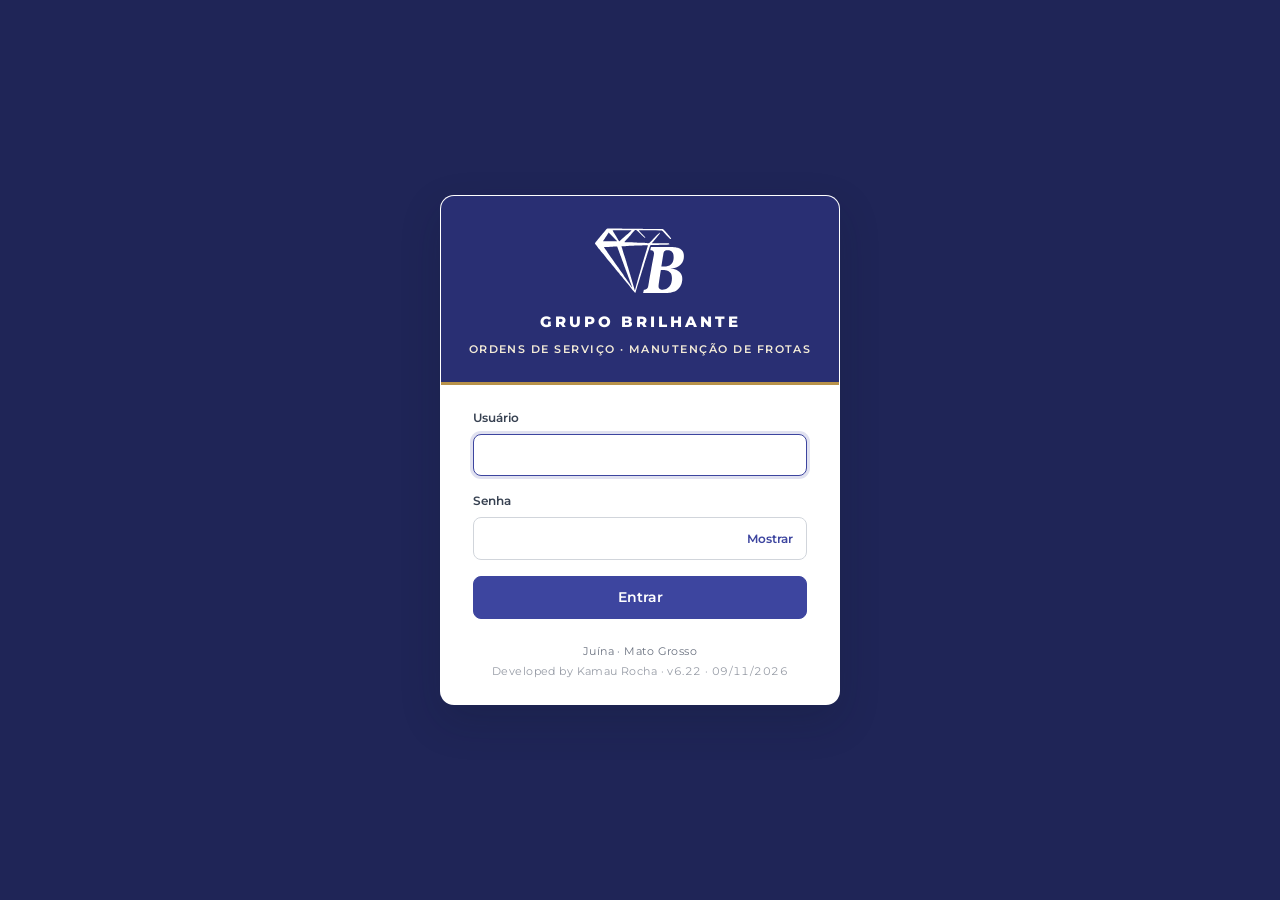
==== commit bd17ba1d: "Add files via upload" ====
--- a/index.html
+++ b/index.html
@@ -601,6 +601,12 @@
   #os-print-root .os-folha:last-child{break-after:auto; page-break-after:auto}
 }
 
+/* ---------- Combustíveis (módulo separado, painel em moldura) ---------- */
+.comb-frame{height:calc(100vh - 150px); min-height:560px; border:1px solid var(--line); border-radius:12px; overflow:hidden; background:#fff}
+.comb-frame iframe{display:block; width:100%; height:100%; border:0}
+@media (max-width:760px){ .comb-frame{height:calc(100vh - 130px); min-height:480px; border-radius:8px} }
+@media print{ .comb-frame{display:none} }
+
 </style>
 </head>
 <body>
@@ -609,7 +615,7 @@
 <noscript><p style="padding:24px;font-family:sans-serif">Este sistema precisa de JavaScript ativado.</p></noscript>
 <script>
 /* Logo institucional do Grupo Brilhante (vetorizada a partir do arquivo original). */
-window.APP_VERSAO = { n: "6.21", data: "28/10/2026" };
+window.APP_VERSAO = { n: "6.22", data: "09/11/2026" };
 window.LOGO_SVG = "<svg xmlns=\"http://www.w3.org/2000/svg\" viewBox=\"0 0 1473 1068\" fill=\"currentColor\"><g transform=\"translate(0,1068) scale(0.1,-0.1)\"><path d=\"M2158 10590 c-85 -26 -174 -108 -376 -349 -81 -96 -183 -217 -227\n-269 -147 -174 -546 -654 -630 -757 -27 -34 -65 -80 -83 -101 -31 -36 -108\n-131 -285 -347 -40 -49 -101 -123 -137 -165 -36 -43 -87 -104 -112 -137 -26\n-33 -72 -91 -102 -128 -86 -106 -83 -130 48 -297 37 -47 100 -128 141 -180 41\n-52 87 -111 103 -130 61 -75 308 -384 326 -409 11 -14 58 -73 105 -131 48 -57\n97 -119 111 -136 26 -33 103 -128 276 -339 55 -66 133 -163 175 -215 99 -125\n126 -158 217 -268 42 -52 100 -122 127 -156 147 -184 567 -700 628 -772 29\n-34 84 -101 122 -149 39 -48 117 -143 175 -212 58 -69 128 -154 155 -189 28\n-35 77 -96 111 -136 120 -145 267 -324 320 -390 30 -37 66 -80 80 -95 15 -15\n45 -53 68 -83 22 -30 50 -64 62 -75 12 -11 61 -69 110 -129 49 -61 124 -153\n167 -205 43 -53 112 -136 152 -186 40 -49 101 -124 135 -165 34 -41 82 -102\n106 -135 25 -33 51 -64 58 -70 6 -5 48 -54 91 -109 105 -129 119 -146 335\n-406 102 -123 203 -246 224 -274 21 -28 75 -93 120 -145 45 -52 104 -123 131\n-157 28 -34 122 -149 210 -256 87 -106 163 -197 167 -203 4 -5 45 -55 91 -110\n45 -55 98 -120 117 -145 19 -25 89 -111 155 -191 145 -177 358 -442 440 -548\n33 -43 75 -94 93 -115 17 -20 32 -40 32 -45 0 -18 85 -91 107 -91 30 0 47 34\n83 173 30 115 67 242 139 477 22 74 53 176 67 225 47 159 135 438 155 490 10\n28 19 57 19 65 0 14 78 269 121 395 11 33 29 94 40 135 12 41 30 100 41 130\n11 30 30 93 43 140 12 47 35 123 50 170 54 169 103 326 121 390 9 36 21 70 24\n75 4 6 10 24 14 40 4 17 25 89 47 160 22 72 56 182 76 245 19 63 48 153 63\n200 16 47 49 153 75 235 72 231 114 363 141 445 14 41 31 100 39 130 8 30 34\n116 58 190 58 176 178 563 192 620 8 30 97 316 129 415 13 39 33 102 45 140\n57 191 113 372 121 390 5 11 12 31 15 45 8 33 134 430 145 455 4 11 67 202\n140 425 140 431 184 560 200 591 31 56 137 65 875 74 593 6 813 12 1020 25 83\n5 206 12 275 16 69 3 152 8 185 10 33 3 199 6 368 8 222 3 312 8 322 16 37 31\n0 165 -51 188 -18 9 -200 12 -652 12 -1152 0 -2050 12 -2056 26 -3 8 20 45 52\n83 62 76 329 392 402 476 25 28 82 94 127 146 45 52 148 171 230 264 389 447\n417 486 454 638 32 133 -49 79 -370 -243 -235 -235 -731 -745 -881 -905 -156\n-167 -364 -378 -405 -413 -77 -64 -192 -71 -495 -28 -250 35 -286 37 -790 41\n-250 2 -522 9 -605 14 -286 20 -832 41 -1320 51 -791 16 -813 18 -788 71 23\n51 103 147 314 374 30 33 68 76 83 95 16 19 53 62 82 95 133 150 329 371 350\n394 13 14 78 89 146 166 67 77 125 142 128 145 3 3 28 32 55 65 28 33 75 87\n105 121 30 33 93 103 140 155 211 234 279 285 384 282 116 -3 130 -14 563\n-439 782 -767 896 -863 956 -796 37 40 25 59 -157 257 -66 72 -167 180 -225\n240 -609 634 -621 647 -621 674 0 38 21 43 148 32 69 -6 445 -11 898 -11 698\n0 1421 -5 2284 -14 370 -5 356 -1 495 -140 56 -56 148 -150 205 -211 411 -437\n973 -1007 1008 -1022 72 -30 137 41 100 110 -14 27 -118 158 -233 292 -38 45\n-108 128 -155 185 -47 57 -167 203 -268 324 -100 122 -210 255 -244 296 -271\n328 -288 345 -394 376 -64 19 -153 21 -994 16 -245 -2 -534 4 -760 14 -253 11\n-515 15 -855 13 -680 -4 -634 -5 -1295 9 -327 7 -957 12 -1400 11 -443 -1\n-953 4 -1135 9 -181 6 -726 14 -1210 17 -484 3 -954 8 -1045 10 -91 2 -177 0\n-192 -5z m3820 -304 c23 -23 13 -36 -104 -135 -54 -46 -193 -165 -308 -265\n-183 -158 -257 -223 -366 -320 -14 -12 -61 -53 -105 -91 -44 -38 -82 -71 -85\n-74 -3 -3 -39 -35 -80 -70 -41 -36 -82 -71 -90 -80 -9 -9 -49 -45 -90 -81 -41\n-35 -88 -76 -105 -91 -16 -15 -59 -53 -95 -84 -36 -32 -69 -63 -75 -69 -5 -6\n-26 -24 -45 -40 -54 -44 -206 -182 -303 -276 -103 -99 -81 -106 -181 60 -35\n58 -83 137 -107 175 -118 191 -186 302 -259 425 -44 74 -85 142 -90 150 -5 8\n-22 35 -37 60 -14 25 -46 75 -70 111 -24 37 -43 70 -43 74 0 5 -11 22 -23 39\n-38 50 -336 543 -337 556 0 40 269 46 2048 44 851 -1 935 -3 950 -18z m-3125\n-848 c715 -716 849 -855 845 -875 -5 -27 -2241 -28 -2246 -1 -2 9 62 114 142\n233 80 119 146 219 146 223 0 4 13 23 28 42 15 19 43 60 62 90 19 30 80 125\n135 210 56 85 129 200 164 255 35 55 73 114 85 132 11 17 44 68 71 112 28 44\n54 80 58 81 5 0 234 -226 510 -502z m5783 -1523 c4 -8 -7 -57 -24 -108 -50\n-150 -79 -245 -117 -377 -20 -69 -49 -168 -65 -220 -15 -52 -44 -151 -64 -220\n-48 -162 -85 -280 -97 -305 -10 -20 -28 -81 -75 -240 -14 -49 -48 -162 -76\n-250 -28 -88 -68 -218 -89 -290 -21 -71 -46 -152 -55 -180 -8 -27 -31 -104\n-50 -169 -19 -66 -45 -152 -58 -190 -13 -39 -43 -141 -66 -226 -23 -85 -53\n-187 -66 -226 -13 -39 -31 -100 -39 -135 -8 -35 -33 -125 -54 -199 -21 -74\n-60 -209 -85 -300 -26 -91 -63 -218 -82 -282 -19 -65 -49 -171 -68 -235 -66\n-230 -160 -550 -206 -703 -17 -58 -35 -124 -40 -148 -5 -24 -17 -64 -25 -89\n-9 -25 -29 -98 -45 -162 -17 -64 -34 -125 -39 -136 -5 -11 -12 -31 -16 -45 -3\n-14 -10 -38 -15 -55 -5 -16 -29 -106 -54 -200 -100 -379 -115 -431 -126 -460\n-7 -16 -24 -77 -40 -135 -50 -190 -88 -333 -124 -470 -19 -74 -46 -178 -60\n-230 -15 -52 -33 -125 -42 -162 -30 -131 -39 -114 -150 287 -71 258 -145 513\n-220 755 -38 123 -130 451 -141 500 -2 14 -13 43 -23 65 -10 22 -27 79 -39\n126 -12 47 -37 134 -56 194 -19 60 -35 114 -35 120 0 7 -9 32 -19 56 -11 24\n-26 76 -35 114 -8 39 -42 160 -76 270 -34 110 -70 229 -79 265 -30 107 -120\n412 -181 610 -16 52 -41 138 -56 190 -14 52 -30 100 -33 105 -4 6 -16 39 -26\n75 -24 87 -63 219 -129 430 -31 96 -67 218 -81 270 -15 52 -42 140 -60 195\n-19 55 -55 168 -80 250 -26 83 -57 182 -70 220 -13 39 -42 131 -65 205 -39\n126 -116 369 -261 825 -33 105 -65 204 -71 220 -5 17 -30 100 -54 185 -25 85\n-49 164 -54 175 -5 11 -17 47 -26 80 -8 33 -25 86 -36 117 -31 87 -37 85 179\n92 216 8 537 22 833 36 113 6 315 15 450 20 135 5 335 14 445 20 352 18 385\n19 695 29 168 6 355 13 415 16 61 3 166 7 235 10 69 3 213 10 320 16 424 22\n639 23 646 4z m-4957 -204 c13 -3 32 -18 43 -31 16 -22 136 -348 175 -475 8\n-27 23 -66 33 -85 10 -19 38 -96 63 -170 70 -206 135 -389 142 -400 3 -5 8\n-18 10 -27 2 -10 27 -76 55 -148 29 -71 63 -159 75 -195 76 -209 95 -262 108\n-287 8 -15 28 -68 45 -118 50 -143 135 -378 195 -540 30 -82 81 -220 111 -305\n114 -318 176 -485 186 -502 5 -10 10 -24 10 -31 0 -7 18 -57 41 -112 22 -55\n54 -140 70 -190 17 -49 37 -103 44 -120 7 -16 32 -82 55 -145 23 -63 57 -154\n76 -201 19 -48 34 -91 34 -96 0 -6 12 -37 26 -69 14 -32 41 -104 59 -159 30\n-90 203 -560 224 -610 5 -11 19 -49 32 -85 12 -36 25 -69 29 -75 4 -5 31 -78\n59 -162 28 -84 66 -192 85 -240 34 -85 92 -244 142 -388 13 -38 35 -97 48\n-130 14 -33 38 -98 55 -145 16 -47 46 -131 67 -188 66 -184 48 -167 -201 203\n-97 143 -203 298 -236 345 -33 47 -93 135 -135 195 -101 149 -283 407 -490\n695 -33 47 -136 195 -229 330 -164 239 -192 279 -336 485 -38 55 -106 154\n-151 220 -44 66 -95 138 -113 160 -17 22 -55 74 -84 115 -28 41 -80 116 -115\n165 -35 50 -94 133 -131 185 -36 52 -97 138 -135 190 -38 52 -98 138 -135 190\n-140 200 -213 302 -291 412 -45 62 -101 142 -126 178 -42 62 -239 338 -278\n390 -11 14 -50 70 -88 125 -37 55 -106 154 -153 219 -99 141 -170 241 -274\n391 -42 61 -123 178 -181 260 -57 83 -195 283 -306 445 -111 162 -204 297\n-208 300 -15 13 -70 108 -70 122 0 34 27 38 286 48 263 10 558 21 1079 41 160\n6 346 13 414 15 68 2 126 6 129 9 7 7 132 4 161 -4z M9121 7641 c-5 -3 -16\n-48 -25 -99 -8 -51 -18 -97 -21 -101 -7 -12 -45 -255 -45 -289 l0 -28 104 -12\nc298 -33 455 -186 473 -461 6 -92 -15 -253 -62 -491 -41 -203 -86 -439 -101\n-525 -8 -44 -26 -134 -40 -200 -22 -106 -114 -600 -144 -775 -27 -153 -73\n-413 -90 -505 -10 -55 -28 -154 -40 -220 -12 -66 -34 -190 -50 -275 -36 -191\n-66 -360 -85 -465 -8 -44 -26 -143 -39 -220 -29 -161 -97 -556 -103 -600 -3\n-16 -16 -88 -30 -160 -14 -71 -27 -152 -29 -180 -3 -27 -13 -97 -24 -155 -11\n-58 -31 -177 -45 -265 -39 -260 -44 -286 -76 -387 -75 -243 -238 -384 -495\n-428 -60 -11 -123 -20 -140 -20 -35 0 -26 24 -84 -225 -15 -66 -57 -234 -70\n-281 0 0 831 -1 1848 -2 1920 -1 2023 1 2377 42 122 14 426 69 444 81 5 2 33\n11 62 19 495 135 935 458 1196 878 118 190 233 451 263 598 4 19 22 96 38 170\n73 318 61 776 -24 967 -8 17 -14 35 -14 40 0 52 -153 344 -213 405 -7 7 -20\n24 -29 37 -144 208 -566 466 -918 560 -47 13 -115 32 -151 42 -69 19 -222 50\n-349 69 -137 21 -134 26 26 45 266 31 364 47 460 70 557 138 991 432 1236 835\n63 105 153 294 173 365 9 33 25 84 36 114 96 262 96 860 -1 1076 -5 11 -14 38\n-21 60 -56 182 -278 453 -457 558 -132 77 -404 197 -449 197 -10 0 -61 13\n-113 29 -52 16 -120 32 -150 35 -30 4 -101 16 -156 27 -275 52 -338 54 -2156\n55 -928 0 -1692 -2 -1697 -5z m2912 -535 c276 -53 496 -227 611 -483 190 -424\n124 -1202 -133 -1563 -17 -25 -43 -61 -56 -80 -172 -251 -496 -415 -914 -466\n-137 -16 -740 -18 -756 -2 -4 4 -2 31 5 60 19 88 80 460 80 487 0 15 11 91 25\n171 42 244 96 580 110 675 7 50 17 108 23 130 11 39 49 269 58 350 14 126 62\n333 100 434 88 233 261 318 627 305 81 -2 180 -11 220 -18z m-647 -3175 c55\n-11 117 -22 138 -25 138 -22 353 -99 476 -172 119 -71 267 -227 325 -342 185\n-368 206 -1023 49 -1516 -34 -107 -107 -276 -141 -327 -15 -23 -38 -59 -50\n-81 -161 -281 -477 -529 -773 -606 -234 -61 -532 -71 -705 -23 -335 91 -417\n276 -349 786 8 61 19 148 25 195 6 47 17 126 25 175 7 50 25 173 39 275 14\n102 34 235 44 295 11 61 29 173 41 250 11 77 27 181 35 230 7 50 19 131 25\n180 6 50 17 122 25 160 8 39 21 120 30 180 35 239 56 371 61 384 8 22 546 8\n680 -18z\"/></g></svg>";
 /* Base de dados extraída da planilha RELATORIO SEMANAL OFICINA. */
 window.DADOS_PLANILHA = {"geradoEm":"2026-08-20","origem":"RELATORIO SEMANAL OFICINA 5 1.xlsx","deslocamentoPorKm":3.0,"servicos":[{"descricao":"Serv de instalaçao do ar eletrico","valor":650.0,"categoria":"Ar Condicionado - Caminhão","origem":"planilha","codigo":"SV001"},{"descricao":"Serv. De ar condicionado","valor":350.0,"categoria":"Ar Condicionado - Caminhão","origem":"planilha","codigo":"SV002"},{"descricao":"Serviço conserto de mangueira","valor":300.0,"categoria":"Ar Condicionado - Caminhão","origem":"planilha","codigo":"SV003"},{"descricao":"Serviço de carga de gás","valor":250.0,"categoria":"Ar Condicionado - Caminhão","origem":"planilha","codigo":"SV004"},{"descricao":"Serviço de troca ventilador","valor":350.0,"categoria":"Ar Condicionado - Caminhão","origem":"planilha","codigo":"SV005"},{"descricao":"Serviço teste nitrogenio","valor":70.0,"categoria":"Ar Condicionado - Caminhão","origem":"planilha","codigo":"SV006"},{"descricao":"carga de gas","valor":250.0,"categoria":"Ar Condicionado - Caminhão","origem":"planilha","codigo":"SV007"},{"descricao":"limpeza de sistema","valor":1000.0,"categoria":"Ar Condicionado - Caminhão","origem":"planilha","codigo":"SV008"},{"descricao":"ser  de troca caixa evaporadora","valor":450.0,"categoria":"Ar Condicionado - Caminhão","origem":"planilha","codigo":"SV009"},{"descricao":"serv. De higienização","valor":350.0,"categoria":"Ar Condicionado - Caminhão","origem":"planilha","codigo":"SV010"},{"descricao":"serv. Elétrico","valor":180.0,"categoria":"Ar Condicionado - Caminhão","origem":"planilha","codigo":"SV011"},{"descricao":"teste de nitrogenio","valor":70.0,"categoria":"Ar Condicionado - Caminhão","origem":"planilha","codigo":"SV012"},{"descricao":"troca do compressor","valor":350.0,"categoria":"Ar Condicionado - Caminhão","origem":"planilha","codigo":"SV013"},{"descricao":"carga de gás","valor":200.0,"categoria":"Ar Condicionado - Carro","origem":"planilha","codigo":"SV014"},{"descricao":"serviço de limpeza no sistema","valor":700.0,"categoria":"Ar Condicionado - Carro","origem":"planilha","codigo":"SV015"},{"descricao":"serviço de troca de comprensor","valor":250.0,"categoria":"Ar Condicionado - Carro","origem":"planilha","codigo":"SV016"},{"descricao":"Serv. De limpeza radiador","valor":500.0,"categoria":"Ar Condicionado - Maquinário","origem":"planilha","codigo":"SV017"},{"descricao":"carga de gás","valor":500.0,"categoria":"Ar Condicionado - Maquinário","origem":"planilha","codigo":"SV018"},{"descricao":"serv de ar condicionado","valor":250.0,"categoria":"Ar Condicionado - Maquinário","origem":"planilha","codigo":"SV019"},{"descricao":"serviço de limpeza no sistema","valor":1000.0,"categoria":"Ar Condicionado - Maquinário","origem":"planilha","codigo":"SV020"},{"descricao":"serviço de troca de comprensor","valor":350.0,"categoria":"Ar Condicionado - Maquinário","origem":"planilha","codigo":"SV021"},{"descricao":"serviço prevençao","valor":250.0,"categoria":"Ar Condicionado - Maquinário","origem":"planilha","codigo":"SV022"},{"descricao":"Cilindro/atuador de embreagem","valor":100.0,"categoria":"Mecânica","origem":"planilha","codigo":"SV023"},{"descricao":"Engraxamento e ajuste freios","valor":50.0,"categoria":"Mecânica","origem":"planilha","codigo":"SV024"},{"descricao":"Kit de batente","valor":160.0,"categoria":"Mecânica","origem":"planilha","codigo":"SV025"},{"descricao":"Limpeza do radiador","valor":250.0,"categoria":"Mecânica","origem":"planilha","codigo":"SV026"},{"descricao":"Serviço a cada lampada","valor":40.0,"categoria":"Mecânica","origem":"planilha","codigo":"SV027"},{"descricao":"Serviço ajuste freios/Limpeza/kit reparo","valor":50.0,"categoria":"Mecânica","origem":"planilha","codigo":"SV028"},{"descricao":"Serviço alternador","valor":220.0,"categoria":"Mecânica","origem":"planilha","codigo":"SV029"},{"descricao":"Serviço baixar e instalar cambio","valor":250.0,"categoria":"Mecânica","origem":"planilha","codigo":"SV030"},{"descricao":"Serviço baixar e instalar diferencial","valor":250.0,"categoria":"Mecânica","origem":"planilha","codigo":"SV031"},{"descricao":"Serviço bandeja superior","valor":120.0,"categoria":"Mecânica","origem":"planilha","codigo":"SV032"},{"descricao":"Serviço bucha bandeja inferior","valor":160.0,"categoria":"Mecânica","origem":"planilha","codigo":"SV033"},{"descricao":"Serviço bucha barra estabilizadora","valor":80.0,"categoria":"Mecânica","origem":"planilha","codigo":"SV034"},{"descricao":"Serviço bucha jumelo","valor":80.0,"categoria":"Mecânica","origem":"planilha","codigo":"SV035"},{"descricao":"Serviço caixa da direção","valor":250.0,"categoria":"Mecânica","origem":"planilha","codigo":"SV036"},{"descricao":"Serviço coxim motor","valor":160.0,"categoria":"Mecânica","origem":"planilha","codigo":"SV037"},{"descricao":"Serviço de axial LD/LE","valor":80.0,"categoria":"Mecânica","origem":"planilha","codigo":"SV038"},{"descricao":"Serviço de regular o trambulador","valor":80.0,"categoria":"Mecânica","origem":"planilha","codigo":"SV039"},{"descricao":"Serviço de troca 2 filtro","valor":50.0,"categoria":"Mecânica","origem":"planilha","codigo":"SV040"},{"descricao":"Serviço elétrico completo","valor":300.0,"categoria":"Mecânica","origem":"planilha","codigo":"SV041"},{"descricao":"Serviço elétrico/troca alternador","valor":180.0,"categoria":"Mecânica","origem":"planilha","codigo":"SV042"},{"descricao":"Serviço homocinetica LD/LE","valor":120.0,"categoria":"Mecânica","origem":"planilha","codigo":"SV043"},{"descricao":"Serviço limpeza de tanque combustivel/bomba","valor":300.0,"categoria":"Mecânica","origem":"planilha","codigo":"SV044"},{"descricao":"Serviço limpeza motor de partida","valor":220.0,"categoria":"Mecânica","origem":"planilha","codigo":"SV045"},{"descricao":"Serviço pivo inferior","valor":140.0,"categoria":"Mecânica","origem":"planilha","codigo":"SV046"},{"descricao":"Serviço pivo superior","valor":120.0,"categoria":"Mecânica","origem":"planilha","codigo":"SV047"},{"descricao":"Serviço prestacao de socorro","valor":100.0,"categoria":"Mecânica","origem":"planilha","codigo":"SV048"},{"descricao":"Serviço remoção e instalação de bico","valor":250.0,"categoria":"Mecânica","origem":"planilha","codigo":"SV049"},{"descricao":"Serviço reservatorio agua radiador","valor":130.0,"categoria":"Mecânica","origem":"planilha","codigo":"SV050"},{"descricao":"Serviço retirada da carroçaria","valor":200.0,"categoria":"Mecânica","origem":"planilha","codigo":"SV051"},{"descricao":"Serviço revisar óleos","valor":10.0,"categoria":"Mecânica","origem":"planilha","codigo":"SV052"},{"descricao":"Serviço rolamento/bucha da roda","valor":80.0,"categoria":"Mecânica","origem":"planilha","codigo":"SV053"},{"descricao":"Serviço scanner (diagnostico)","valor":180.0,"categoria":"Mecânica","origem":"planilha","codigo":"SV054"},{"descricao":"Serviço separador de mola","valor":80.0,"categoria":"Mecânica","origem":"planilha","codigo":"SV055"},{"descricao":"Serviço terminal direçao L/E L/D","valor":80.0,"categoria":"Mecânica","origem":"planilha","codigo":"SV056"},{"descricao":"Serviço troca amortecedor dianteiro.","valor":120.0,"categoria":"Mecânica","origem":"planilha","codigo":"SV057"},{"descricao":"Serviço troca amortecedor traseiro.","valor":80.0,"categoria":"Mecânica","origem":"planilha","codigo":"SV058"},{"descricao":"Serviço troca bieleta","valor":80.0,"categoria":"Mecânica","origem":"planilha","codigo":"SV059"},{"descricao":"Serviço troca coifa/semi eixo de um lado","valor":120.0,"categoria":"Mecânica","origem":"planilha","codigo":"SV060"},{"descricao":"Serviço troca correia alternador/ serviço","valor":100.0,"categoria":"Mecânica","origem":"planilha","codigo":"SV061"},{"descricao":"Serviço troca cruzeta/   3 %3","valor":160.0,"categoria":"Mecânica","origem":"planilha","codigo":"SV062"},{"descricao":"Serviço troca das palhetas","valor":10.0,"categoria":"Mecânica","origem":"planilha","codigo":"SV063"},{"descricao":"Serviço troca de óleo","valor":35.0,"categoria":"Mecânica","origem":"planilha","codigo":"SV064"},{"descricao":"Serviço troca do cilindro freio","valor":60.0,"categoria":"Mecânica","origem":"planilha","codigo":"SV065"},{"descricao":"Serviço troca embreagem","valor":800.0,"categoria":"Mecânica","origem":"planilha","codigo":"SV066"},{"descricao":"Serviço troca filtro secundário","valor":180.0,"categoria":"Mecânica","origem":"planilha","codigo":"SV067"},{"descricao":"Serviço troca molejo traseiro","valor":130.0,"categoria":"Mecânica","origem":"planilha","codigo":"SV068"},{"descricao":"Serviço troca pastilha freio/ disco junto","valor":120.0,"categoria":"Mecânica","origem":"planilha","codigo":"SV069"},{"descricao":"Serviço troca sapata freio/campana","valor":150.0,"categoria":"Mecânica","origem":"planilha","codigo":"SV070"},{"descricao":"Serviço troca óleo motor,todos os filtros.","valor":130.0,"categoria":"Mecânica","origem":"planilha","codigo":"SV071"},{"descricao":"Tirar vazemetos","valor":90.0,"categoria":"Mecânica","origem":"planilha","codigo":"SV072"},{"descricao":"Troca bucha do amortecedor L/E L/D","valor":80.0,"categoria":"Mecânica","origem":"planilha","codigo":"SV073"},{"descricao":"Troca de Acessorios","valor":80.0,"categoria":"Mecânica","origem":"planilha","codigo":"SV074"},{"descricao":"Troca de cubo de roda dianteiro","valor":200.0,"categoria":"Mecânica","origem":"planilha","codigo":"SV075"},{"descricao":"Troca de pistão/flexivel  FREIO","valor":40.0,"categoria":"Mecânica","origem":"planilha","codigo":"SV076"},{"descricao":"reparos/coifa alavanca marcha","valor":400.0,"categoria":"Mecânica","origem":"planilha","codigo":"SV077"}],"veiculos":[{"id":"EFO4D39","placa":"EFO4D39","frota":"—","tipo":"Caminhão","unidade":"KM","marca":"Toyota","modelo":"Bandeirante","condutor":"","local":"","descricao":"Banderante EFO4D39","nome":"Banderante"},{"id":"FIG0J18","placa":"FIG0J18","frota":"—","tipo":"Caminhão","unidade":"KM","marca":"","modelo":"","condutor":"","local":"","descricao":"Caminhao MB3344 FIG0J18","nome":"Caminhao Mb3344"},{"id":"SPQ0C94","placa":"SPQ0C94","frota":"—","tipo":"Caminhão","unidade":"KM","marca":"Volvo","modelo":"","condutor":"","local":"Barroso","descricao":"Caminhaão volvo VM360 [SPQ0C94]","nome":"Caminhaão Volvo Vm360"},{"id":"EFO7C00","placa":"EFO7C00","frota":"—","tipo":"Caminhão","unidade":"KM","marca":"","modelo":"","condutor":"","local":"","descricao":"Caminhão EFO7C00","nome":"Caminhão"},{"id":"FVH5I85","placa":"FVH5I85","frota":"—","tipo":"Caminhão","unidade":"KM","marca":"","modelo":"","condutor":"","local":"","descricao":"Caminhão FVH5I85","nome":"Caminhão"},{"id":"RAU9I57","placa":"RAU9I57","frota":"—","tipo":"Caminhão","unidade":"KM","marca":"","modelo":"","condutor":"Brutale","local":"Rio Preto","descricao":"Caminhão RAU9I57 (Brutale)","nome":"Caminhão"},{"id":"NXN9D31","placa":"NXN9D31","frota":"—","tipo":"Caminhão","unidade":"KM","marca":"","modelo":"","condutor":"","local":"Safra","descricao":"Caminhão NXN9D31","nome":"Caminhão"},{"id":"QBP6162","placa":"QBP6162","frota":"—","tipo":"Caminhão","unidade":"KM","marca":"Ford","modelo":"Cargo","condutor":"Reserva trato","local":"","descricao":"Caminhão cargo 2629 QBP6162","nome":"Caminhão Cargo 2629"},{"id":"SPC3I03","placa":"SPC3I03","frota":"—","tipo":"Caminhão","unidade":"KM","marca":"","modelo":"","condutor":"","local":"","descricao":"Caminhão FH SPC3I03","nome":"Caminhão Fh"},{"id":"QCT7F49","placa":"QCT7F49","frota":"—","tipo":"Caminhão","unidade":"KM","marca":"Ford","modelo":"","condutor":"","local":"Casemat","descricao":"Caminhão ford cargo 2631 [QCT7F49]","nome":"Caminhão Ford Cargo 2631"},{"id":"SEW5A63","placa":"SEW5A63","frota":"—","tipo":"Caminhão","unidade":"KM","marca":"Mercedes-Benz","modelo":"","condutor":"Mauro","local":"Casemat","descricao":"Caminhão MB 2644 (SEW5A63)","nome":"Caminhão MB 2644"},{"id":"OOM9H19","placa":"OOM9H19","frota":"—","tipo":"Caminhão","unidade":"KM","marca":"Mercedes-Benz","modelo":"","condutor":"Ademir","local":"Casemat","descricao":"Caminhão MB 2651 (OOM9H19)","nome":"Caminhão MB 2651"},{"id":"GAI4I04","placa":"GAI4I04","frota":"—","tipo":"Caminhão","unidade":"KM","marca":"Mercedes-Benz","modelo":"Axor 3344","condutor":"Reuner","local":"","descricao":"Caminhão MB axor 3344 [GAI4I04]","nome":"Caminhão MB Axor 3344"},{"id":"SFK2I46","placa":"SFK2I46","frota":"—","tipo":"Caminhão","unidade":"KM","marca":"Mercedes-Benz","modelo":"Atego 2730","condutor":"","local":"Balsa","descricao":"Caminhão Merc atego2730 [SFK2I46]","nome":"Caminhão Merc Atego2730"},{"id":"QBR5D48","placa":"QBR5D48","frota":"—","tipo":"Caminhão","unidade":"KM","marca":"Scania","modelo":"","condutor":"","local":"Casemat","descricao":"Caminhão Scania (QBR5D48)","nome":"Caminhão Scania"},{"id":"ATS0645","placa":"ATS0645","frota":"—","tipo":"Caminhão","unidade":"KM","marca":"Scania","modelo":"","condutor":"","local":"Safra","descricao":"Caminhão scania 420 [ATS0645]","nome":"Caminhão Scania 420"},{"id":"NTY1F42","placa":"NTY1F42","frota":"—","tipo":"Caminhão","unidade":"KM","marca":"","modelo":"","condutor":"Albert","local":"","descricao":"Caminhão VW 31-320 [NTY1F42]","nome":"Caminhão VW 31-320"},{"id":"EDE7C42","placa":"EDE7C42","frota":"—","tipo":"Caminhão","unidade":"KM","marca":"Volkswagen","modelo":"","condutor":"","local":"Mogno","descricao":"Caminhão VW pipa [EDE7C42]","nome":"Caminhão VW Pipa"},{"id":"SPD3A55","placa":"SPD3A55","frota":"—","tipo":"Caminhão","unidade":"KM","marca":"","modelo":"","condutor":"","local":"Fábrica de Ração","descricao":"Caminhão VM (SPD3A55)","nome":"Caminhão Vm"},{"id":"QEE0B33","placa":"QEE0B33","frota":"10207.16","tipo":"Caminhão","unidade":"KM","marca":"Ford","modelo":"F4000","condutor":"","local":"Safra","descricao":"F4000 QEE0B33 Frota:10207.16","nome":"F4000"},{"id":"MUE8D59","placa":"MUE8D59","frota":"—","tipo":"Caminhão","unidade":"KM","marca":"Ford","modelo":"F4000","condutor":"","local":"","descricao":"F4000 MUE8D59","nome":"F4000"},{"id":"QCW0B63","placa":"QCW0B63","frota":"—","tipo":"Caminhão","unidade":"KM","marca":"Ford","modelo":"F4000","condutor":"","local":"Safra","descricao":"F4000/ QCW0B63","nome":"F4000"},{"id":"NUE8D69","placa":"NUE8D69","frota":"—","tipo":"Caminhão","unidade":"KM","marca":"Ford","modelo":"F4000","condutor":"","local":"Safra","descricao":"F4000-NUE8D69","nome":"F4000"},{"id":"BDX2F95","placa":"BDX2F95","frota":"—","tipo":"Camionete","unidade":"KM","marca":"Toyota","modelo":"Hilux","condutor":"Fabiano","local":"","descricao":"Camion.hilux BDX2F95","nome":"Camion.Hilux"},{"id":"QCW2913","placa":"QCW2913","frota":"—","tipo":"Camionete","unidade":"KM","marca":"Fiat","modelo":"Strada","condutor":"Aldair","local":"Manejo","descricao":"Fiat Strada (QCW2843)","nome":"Fiat Strada"},{"id":"RFB5I19","placa":"RFB5I19","frota":"—","tipo":"Camionete","unidade":"KM","marca":"Toyota","modelo":"Hilux","condutor":"Moacir","local":"Barroso","descricao":"Hilux RFB5I19/Moacir","nome":"Hilux"},{"id":"QBG1B00","placa":"QBG1B00","frota":"—","tipo":"Camionete","unidade":"KM","marca":"Toyota","modelo":"Hilux","condutor":"","local":"Safra","descricao":"Hilux QBG1B00/Safra","nome":"Hilux"},{"id":"QCX9E00","placa":"QCX9E00","frota":"—","tipo":"Camionete","unidade":"KM","marca":"Toyota","modelo":"Hilux","condutor":"Julio","local":"Safra","descricao":"Hilux QCX9E00/Julio","nome":"Hilux"},{"id":"RRQ0B00","placa":"RRQ0B00","frota":"10209.22","tipo":"Camionete","unidade":"KM","marca":"Toyota","modelo":"Hilux","condutor":"Regis","local":"","descricao":"Hilux RRQ0B00 Frota 10209.22","nome":"Hilux"},{"id":"QMS4G35","placa":"QMS4G35","frota":"—","tipo":"Camionete","unidade":"KM","marca":"Toyota","modelo":"Hilux","condutor":"Sebastião","local":"Rio Preto","descricao":"Hilux QMS4G35 (rio preto)","nome":"Hilux"},{"id":"QXS6I34","placa":"QXS6I34","frota":"—","tipo":"Camionete","unidade":"KM","marca":"Toyota","modelo":"Hilux","condutor":"","local":"","descricao":"Hilux QXS6I34","nome":"Hilux"},{"id":"QCI9E55","placa":"QCI9E55","frota":"—","tipo":"Camionete","unidade":"KM","marca":"Toyota","modelo":"Hilux","condutor":"Jaison","local":"Safra","descricao":"Hilux QCI9E55/Jaison","nome":"Hilux"},{"id":"QWY9F64","placa":"QWY9F64","frota":"—","tipo":"Camionete","unidade":"KM","marca":"Toyota","modelo":"Hilux","condutor":"Adriano","local":"","descricao":"Hilux QWY9F64 Adriano","nome":"Hilux"},{"id":"RVI1A97","placa":"RVI1A97","frota":"—","tipo":"Camionete","unidade":"KM","marca":"Toyota","modelo":"Hilux","condutor":"Everaldo","local":"","descricao":"Hilux RVI1A97 Everaldo","nome":"Hilux"},{"id":"RVI1A27","placa":"RVI1A27","frota":"—","tipo":"Camionete","unidade":"KM","marca":"Toyota","modelo":"Hilux","condutor":"","local":"","descricao":"Hilux RVI1A27","nome":"Hilux"},{"id":"SPW9A12","placa":"SPW9A12","frota":"—","tipo":"Camionete","unidade":"KM","marca":"Toyota","modelo":"Hilux","condutor":"Diego","local":"","descricao":"Hilux SPW9A12 diego","nome":"Hilux"},{"id":"SPN2F80","placa":"SPN2F80","frota":"—","tipo":"Camionete","unidade":"KM","marca":"Toyota","modelo":"Hilux","condutor":"Eugenio","local":"","descricao":"Hilux Eugenio (SPN2F80","nome":"Hilux"},{"id":"SQE9G20","placa":"SQE9G20","frota":"—","tipo":"Camionete","unidade":"KM","marca":"Toyota","modelo":"Hilux","condutor":"Thiago B","local":"","descricao":"Hilux SQE9G20 Thiago B.","nome":"Hilux"},{"id":"OHR4A14","placa":"OHR4A14","frota":"—","tipo":"Camionete","unidade":"KM","marca":"Toyota","modelo":"Hilux","condutor":"","local":"","descricao":"Hilux OHR4A14 - Operação Florestal","nome":"Hilux"},{"id":"QUI4J62","placa":"QUI4J62","frota":"—","tipo":"Camionete","unidade":"KM","marca":"Toyota","modelo":"Hilux","condutor":"","local":"Balsa","descricao":"Hilux QUI4J62 Faz.balsa","nome":"Hilux Balsa"},{"id":"SPV8D40","placa":"SPV8D40","frota":"—","tipo":"Camionete","unidade":"KM","marca":"Toyota","modelo":"Hilux","condutor":"Ézio","local":"","descricao":"Hilux branca SPV8D40","nome":"Hilux Branca"},{"id":"ID-HILUX-FM06H82-OPERACAO-F","placa":"—","frota":"—","tipo":"Camionete","unidade":"KM","marca":"Toyota","modelo":"Hilux","condutor":"","local":"","descricao":"Hilux FM06H82 - Operação Florestal","nome":"Hilux Fm06H82"},{"id":"RTA6D83","placa":"RTA6D83","frota":"—","tipo":"Camionete","unidade":"KM","marca":"Chevrolet","modelo":"S10","condutor":"","local":"","descricao":"S10 RTA6D83","nome":"S10"},{"id":"EFY4F10","placa":"EFY4F10","frota":"—","tipo":"Camionete","unidade":"KM","marca":"Chevrolet","modelo":"S10","condutor":"Vando","local":"","descricao":"S10 EFY4F10 - Operação Florestal","nome":"S10"},{"id":"NCP2578","placa":"NCP2578","frota":"—","tipo":"Camionete","unidade":"KM","marca":"Chevrolet","modelo":"S10","condutor":"","local":"","descricao":"S10 Gemerson NCP2578","nome":"S10 Gemerson"},{"id":"NPP9534","placa":"NPP9534","frota":"—","tipo":"Camionete","unidade":"KM","marca":"Chevrolet","modelo":"S10","condutor":"","local":"","descricao":"S10Marcelo NPP9534","nome":"S10Marcelo"},{"id":"PRD1C83","placa":"PRD1C83","frota":"—","tipo":"Camionete","unidade":"KM","marca":"Fiat","modelo":"Strada","condutor":"","local":"","descricao":"Strada PRD1C83","nome":"Strada"},{"id":"RUY0E02","placa":"RUY0E02","frota":"—","tipo":"Camionete","unidade":"KM","marca":"Fiat","modelo":"Strada","condutor":"","local":"Casemat","descricao":"Strada RUY0E02","nome":"Strada"},{"id":"QCY4G47","placa":"QCY4G47","frota":"—","tipo":"Camionete","unidade":"KM","marca":"Chevrolet","modelo":"Trailblazer","condutor":"","local":"","descricao":"Trailblezer QCY4G47","nome":"Trailblezer"},{"id":"PQX8697","placa":"PQX8697","frota":"—","tipo":"Camionete","unidade":"KM","marca":"Mitsubishi","modelo":"L200 Triton","condutor":"","local":"","descricao":"Triton PQX8697","nome":"Triton"},{"id":"QBU7864","placa":"QBU7864","frota":"—","tipo":"Camionete","unidade":"KM","marca":"Mitsubishi","modelo":"L200 Triton","condutor":"Marcondes","local":"","descricao":"Triton QBU7864 Marcondes","nome":"Triton"},{"id":"QBD9I07","placa":"QBD9I07","frota":"—","tipo":"Camionete","unidade":"KM","marca":"Mitsubishi","modelo":"L200 Triton","condutor":"","local":"","descricao":"Triton QBD9I07","nome":"Triton"},{"id":"QCZ7865","placa":"QCZ7865","frota":"—","tipo":"Camionete","unidade":"KM","marca":"Mitsubishi","modelo":"L200 Triton","condutor":"","local":"","descricao":"Triton QCZ-7865","nome":"Triton"},{"id":"RRT2J85","placa":"RRT2J85","frota":"—","tipo":"Carreta","unidade":"KM","marca":"Fiat","modelo":"Strada","condutor":"Marcio","local":"","descricao":"R/estrada RE dolly 2E [RRT2J85]","nome":"Carreta"},{"id":"ID-CARRETINHA-FROTA368","placa":"—","frota":"—","tipo":"Carreta","unidade":"KM","marca":"","modelo":"","condutor":"","local":"","descricao":"Carretinha Frota368","nome":"Carretinha Frota368"},{"id":"QBE0C67","placa":"QBE0C67","frota":"—","tipo":"Carreta","unidade":"KM","marca":"","modelo":"","condutor":"Marcos","local":"","descricao":"Reboque carreta caçamba [QBE0C67]","nome":"Reboque Carreta Caçamba"},{"id":"QBE0C97","placa":"QBE0C97","frota":"—","tipo":"Carreta","unidade":"KM","marca":"","modelo":"","condutor":"Marcos","local":"","descricao":"Reboque carreta caçamba [QBE0B97]","nome":"Reboque Carreta Caçamba"},{"id":"RRT2J65","placa":"RRT2J65","frota":"—","tipo":"Carreta","unidade":"KM","marca":"","modelo":"","condutor":"Marcio","local":"","descricao":"Reboque carreta caçamba (RRT2J65)","nome":"Reboque Carreta Caçamba"},{"id":"QBE0C37","placa":"QBE0C37","frota":"—","tipo":"Carreta","unidade":"KM","marca":"","modelo":"","condutor":"Marcos","local":"","descricao":"Reboque carreta dolly (QBE0C37)","nome":"Reboque Carreta Dolly"},{"id":"QBQ8A50","placa":"QBQ8A50","frota":"—","tipo":"Carreta","unidade":"KM","marca":"","modelo":"","condutor":"Mauro","local":"","descricao":"Reboque carreta rodon (QBQ8A50)","nome":"Reboque Carreta Rodon"},{"id":"SPO9D69","placa":"SPO9D69","frota":"—","tipo":"Carreta","unidade":"KM","marca":"","modelo":"","condutor":"Luiz","local":"","descricao":"Semi reboque carga VTAV (SPO9D69)","nome":"Semi Reboque Carga Vtav"},{"id":"SPF7C00","placa":"SPF7C00","frota":"—","tipo":"Carreta","unidade":"KM","marca":"","modelo":"","condutor":"Luiz","local":"","descricao":"Semi reboque carga VTAV [SPF7C00]","nome":"Semi Reboque Carga Vtav"},{"id":"FR-F077","placa":"—","frota":"F077","tipo":"Colheitadeira","unidade":"H","marca":"","modelo":"","condutor":"","local":"","descricao":"Colheitadeira F077","nome":"Colheitadeira"},{"id":"ID-COLHEITADEIRA-MASSEY-049","placa":"—","frota":"—","tipo":"Colheitadeira","unidade":"H","marca":"Massey Ferguson","modelo":"","condutor":"","local":"","descricao":"Colheitadeira massey 049","nome":"Colheitadeira Massey 049"},{"id":"RAR4C00","placa":"RAR4C00","frota":"—","tipo":"Moto","unidade":"KM","marca":"Honda","modelo":"NXR Bros","condutor":"","local":"","descricao":"Bros RAR4C00","nome":"Bros"},{"id":"RAR1H49","placa":"RAR1H49","frota":"—","tipo":"Moto","unidade":"KM","marca":"Honda","modelo":"CG Fan","condutor":"","local":"","descricao":"Fan Sr.Valter RAR1H49","nome":"Fan Sr.Valter"},{"id":"NJF7I45","placa":"NJF7I45","frota":"—","tipo":"Moto","unidade":"KM","marca":"Honda","modelo":"NXR Bros","condutor":"","local":"","descricao":"Moto Bros NJF7I45","nome":"Moto Bros"},{"id":"RRX1I30","placa":"RRX1I30","frota":"—","tipo":"Moto","unidade":"KM","marca":"Honda","modelo":"Pop","condutor":"","local":"","descricao":"Pop RRX1I30","nome":"Pop"},{"id":"FR-F216","placa":"—","frota":"F216","tipo":"Moto","unidade":"KM","marca":"Honda","modelo":"Quadriciclo","condutor":"","local":"","descricao":"Quadriciclo F216","nome":"Quadriciclo"},{"id":"FR-10019.00","placa":"—","frota":"10019.00","tipo":"Moto","unidade":"KM","marca":"Yamaha","modelo":"Start 160","condutor":"","local":"","descricao":"Start 160 barroso 10019.00","nome":"Start 160 Barroso"},{"id":"ID-ESCAVADEIRA-JD","placa":"—","frota":"—","tipo":"Máquina","unidade":"H","marca":"John Deere","modelo":"","condutor":"","local":"","descricao":"Escavadeira JD","nome":"Escavadeira Jd"},{"id":"ID-ESCAVADEIRA-SANY-087","placa":"—","frota":"—","tipo":"Máquina","unidade":"H","marca":"","modelo":"","condutor":"","local":"","descricao":"Escavadeira Sany 087","nome":"Escavadeira Sany 087"},{"id":"FR-F319","placa":"—","frota":"F319","tipo":"Máquina","unidade":"H","marca":"Volvo","modelo":"","condutor":"","local":"","descricao":"Escavadeira volvo F319","nome":"Escavadeira Volvo"},{"id":"ID-MOTONIVELADORA-ALEX","placa":"—","frota":"—","tipo":"Máquina","unidade":"H","marca":"","modelo":"","condutor":"Alex","local":"","descricao":"Motoniveladora (Alex)","nome":"Motoniveladora"},{"id":"FRO0088","placa":"FRO0088","frota":"—","tipo":"Máquina","unidade":"H","marca":"","modelo":"","condutor":"","local":"Manejo","descricao":"Pa carregadeira 721B [FRO-0088]","nome":"Pa Carregadeira 721B"},{"id":"FR-11203.12","placa":"—","frota":"11203.12","tipo":"Máquina","unidade":"H","marca":"SDLG","modelo":"","condutor":"","local":"","descricao":"Pa carregadeira SDLG (11203.12)","nome":"Pa Carregadeira Sdlg"},{"id":"FR-11202.12","placa":"—","frota":"11202.12","tipo":"Máquina","unidade":"H","marca":"SDLG","modelo":"","condutor":"","local":"","descricao":"Pa carregadeira SDLG F:11202.12","nome":"Pa Carregadeira Sdlg F"},{"id":"ID-PA-CARREGADEIRA-W20F-RIO","placa":"—","frota":"—","tipo":"Máquina","unidade":"H","marca":"","modelo":"","condutor":"","local":"","descricao":"Pa carregadeira W20F RIO PRETO","nome":"Pa Carregadeira W20F Rio Preto"},{"id":"ID-PA-SDLG-212-BARROSO","placa":"—","frota":"—","tipo":"Máquina","unidade":"H","marca":"SDLG","modelo":"","condutor":"","local":"","descricao":"Pa SDLG 212 BARROSO","nome":"Pa Sdlg 212 Barroso"},{"id":"ID-PA-NEW-HOLLAND-094","placa":"—","frota":"—","tipo":"Máquina","unidade":"H","marca":"New Holland","modelo":"","condutor":"","local":"","descricao":"Pá New holland 094","nome":"Pá New Holland 094"},{"id":"RFS6G67","placa":"RFS6G67","frota":"—","tipo":"Outros","unidade":"KM","marca":"","modelo":"","condutor":"","local":"Árvore de Ouro","descricao":"RFS6G67 Faz. Arvore de ouro","nome":"Arvore De Ouro"},{"id":"NPJ6E97","placa":"NPJ6E97","frota":"—","tipo":"Outros","unidade":"KM","marca":"","modelo":"","condutor":"","local":"Casemat","descricao":"Caminhão MB 1719 (NPJ6E97","nome":"Caminhão MB 1719"},{"id":"ID-EMPLEMENTOS-E-SERV-EM-GE","placa":"—","frota":"—","tipo":"Outros","unidade":"KM","marca":"","modelo":"","condutor":"","local":"","descricao":"Emplementos e serv.em geral","nome":"Emplementos E Serv.Em Geral"},{"id":"RVH0I85","placa":"RVH0I85","frota":"—","tipo":"Outros","unidade":"KM","marca":"","modelo":"","condutor":"Anilton","local":"Pré-Moldado","descricao":"Hilux RVH0I85 (Anilton)","nome":"Hilux"},{"id":"QWY9F63","placa":"QWY9F63","frota":"—","tipo":"Outros","unidade":"KM","marca":"","modelo":"","condutor":"Erick","local":"","descricao":"QWY9F63/Erick","nome":"Outros"},{"id":"QCQ3I40","placa":"QCQ3I40","frota":"—","tipo":"Outros","unidade":"KM","marca":"","modelo":"","condutor":"Flamarion","local":"","descricao":"QCQ3I40 Flamarion","nome":"Outros"},{"id":"QUI3A08","placa":"QUI3A08","frota":"—","tipo":"Outros","unidade":"KM","marca":"","modelo":"","condutor":"Julcimar","local":"","descricao":"QUI3A08/ Julcimar","nome":"Outros"},{"id":"PWE4F95","placa":"PWE4F95","frota":"—","tipo":"Outros","unidade":"KM","marca":"","modelo":"","condutor":"","local":"Chácara Portal","descricao":"PWE4F95 (Chacara portal)","nome":"Outros"},{"id":"QCR2D84","placa":"QCR2D84","frota":"—","tipo":"Outros","unidade":"KM","marca":"","modelo":"","condutor":"","local":"Floresta em Pé","descricao":"QCR2D84 (Floresta em pé)","nome":"Outros"},{"id":"PRX7B35","placa":"PRX7B35","frota":"—","tipo":"Outros","unidade":"KM","marca":"","modelo":"","condutor":"","local":"","descricao":"PRX7B35","nome":"Outros"},{"id":"FNO6H82","placa":"FNO6H82","frota":"—","tipo":"Outros","unidade":"KM","marca":"","modelo":"","condutor":"","local":"","descricao":"FNO6H82","nome":"Outros"},{"id":"NDN1J37","placa":"NDN1J37","frota":"—","tipo":"Outros","unidade":"KM","marca":"","modelo":"Pipa","condutor":"","local":"Casemat","descricao":"Roboque pipa de agua casteleite NDN1J37","nome":"Roboque Pipa De Agua Casteleite"},{"id":"ID-SPOC94-FLORESTA-EM-PE","placa":"—","frota":"—","tipo":"Outros","unidade":"KM","marca":"","modelo":"","condutor":"","local":"","descricao":"SPOC94 Floresta em pé","nome":"Spoc94 Floresta Em Pé"},{"id":"PVZ3B63","placa":"PVZ3B63","frota":"—","tipo":"Outros","unidade":"KM","marca":"","modelo":"","condutor":"Carlos","local":"Rio Doce","descricao":"Triton PVZ3B63 (rio dode)","nome":"Triton"},{"id":"ID-TRATOR-JD-057-CONQUISTA-","placa":"—","frota":"—","tipo":"Trator","unidade":"H","marca":"John Deere","modelo":"","condutor":"","local":"Safra","descricao":"Trator JD 057 conquista/safra","nome":"Trator JD 057 Conquista"},{"id":"ID-TRATOR-JD-1163720","placa":"—","frota":"—","tipo":"Trator","unidade":"H","marca":"John Deere","modelo":"","condutor":"","local":"","descricao":"trator JD 1163720","nome":"Trator JD 1163720"},{"id":"FR-11634.00","placa":"—","frota":"11634.00","tipo":"Trator","unidade":"H","marca":"John Deere","modelo":"","condutor":"","local":"","descricao":"Trator JD 11634.00","nome":"Trator Jd"},{"id":"ID-TRATOR-TERCEIRO-MANEJO-A","placa":"—","frota":"—","tipo":"Trator","unidade":"H","marca":"","modelo":"","condutor":"","local":"","descricao":"Trator terceiro manejo Aldair","nome":"Trator Terceiro Manejo Aldair"},{"id":"FR-F152","placa":"—","frota":"F152","tipo":"Trator","unidade":"H","marca":"Valtra","modelo":"A750","condutor":"","local":"","descricao":"Trator valtra A750 ANTIGA F152","nome":"Trator Valtra A750 Antiga"}],"ordens":[{"numero":1,"data":"2026-02-03","dataSuspeita":false,"veiculoId":"QBG1B00","placa":"QBG1B00","frota":"—","kmH":396330.0,"unidade":"KM","local":"Safra","condutor":"","mecanico":"Jeferson","setor":"Mecânica","itens":[{"qtd":1,"descricao":"Filtro e oleo","valorUnit":130.0,"total":130.0,"servicoCod":"SV071"},{"qtd":1,"descricao":"Coifa homo.L/D","valorUnit":120.0,"total":120.0,"servicoCod":"SV060"}],"total":250.0,"obs":"","status":"Concluída","origem":"planilha"},{"numero":2,"data":"2026-02-03","dataSuspeita":false,"veiculoId":"RFB5I19","placa":"RFB5I19","frota":"—","kmH":null,"unidade":"KM","local":"Barroso","condutor":"Moacir","mecanico":"Jeferson","setor":"Mecânica","itens":[{"qtd":1,"descricao":"Cruzeta","valorUnit":50.0,"total":50.0,"servicoCod":null}],"total":50.0,"obs":"","status":"Concluída","origem":"planilha"},{"numero":3,"data":"2026-02-04","dataSuspeita":false,"veiculoId":"QBU7864","placa":"QBU7864","frota":"—","kmH":158917.0,"unidade":"KM","local":"Oficina","condutor":"Marcondes","mecanico":"Jeferson","setor":"Mecânica","itens":[{"qtd":1,"descricao":"Filtro e oleo","valorUnit":130.0,"total":130.0,"servicoCod":"SV071"},{"qtd":1,"descricao":"Parafuso bujao carter","valorUnit":10.0,"total":10.0,"servicoCod":null},{"qtd":1,"descricao":"Bieleta L/D L/E","valorUnit":80.0,"total":80.0,"servicoCod":"SV059"},{"qtd":1,"descricao":"Ajuste freio","valorUnit":50.0,"total":50.0,"servicoCod":"SV024"}],"total":270.0,"obs":"","status":"Concluída","origem":"planilha"},{"numero":4,"data":"2026-02-04","dataSuspeita":false,"veiculoId":"QCW2913","placa":"QCW2913","frota":"—","kmH":104924.0,"unidade":"KM","local":"Manejo","condutor":"Aldair","mecanico":"Jeferson","setor":"Mecânica","itens":[{"qtd":1,"descricao":"Filtro e oléó","valorUnit":130.0,"total":130.0,"servicoCod":"SV071"},{"qtd":1,"descricao":"Dois amortecedor tras.","valorUnit":80.0,"total":80.0,"servicoCod":"SV058"},{"qtd":1,"descricao":"Ajuste freio","valorUnit":50.0,"total":50.0,"servicoCod":"SV024"}],"total":260.0,"obs":"","status":"Concluída","origem":"planilha"},{"numero":5,"data":"2026-02-05","dataSuspeita":false,"veiculoId":"PQX8697","placa":"PQX8697","frota":"—","kmH":212784.0,"unidade":"KM","local":"Oficina","condutor":"","mecanico":"Jeferson","setor":"Mecânica","itens":[{"qtd":1,"descricao":"Filtro e oleo","valorUnit":130.0,"total":130.0,"servicoCod":"SV071"},{"qtd":1,"descricao":"Cruzeta engrenagem","valorUnit":50.0,"total":50.0,"servicoCod":null},{"qtd":1,"descricao":"Palhetas","valorUnit":10.0,"total":10.0,"servicoCod":"SV063"},{"qtd":1,"descricao":"Engraxamento","valorUnit":10.0,"total":10.0,"servicoCod":null}],"total":200.0,"obs":"","status":"Concluída","origem":"planilha"},{"numero":6,"data":"2026-02-05","dataSuspeita":false,"veiculoId":"QCX9E00","placa":"QCX9E00","frota":"—","kmH":270534.0,"unidade":"KM","local":"Safra","condutor":"Julio","mecanico":"Jeferson","setor":"Mecânica","itens":[{"qtd":1,"descricao":"Semi eixo","valorUnit":130.0,"total":130.0,"servicoCod":null},{"qtd":1,"descricao":"Bieletas","valorUnit":80.0,"total":80.0,"servicoCod":null},{"qtd":1,"descricao":"Engraxamento","valorUnit":10.0,"total":10.0,"servicoCod":null},{"qtd":1,"descricao":"Ajuste freio","valorUnit":50.0,"total":50.0,"servicoCod":"SV024"}],"total":270.0,"obs":"","status":"Concluída","origem":"planilha"},{"numero":7,"data":"2026-02-06","dataSuspeita":false,"veiculoId":"QMS4G35","placa":"QMS4G35","frota":"—","kmH":171751.0,"unidade":"KM","local":"Rio Preto","condutor":"Sebastião","mecanico":"Jeferson","setor":"Mecânica","itens":[{"qtd":1,"descricao":"JG pastilha","valorUnit":120.0,"total":120.0,"servicoCod":"SV069"},{"qtd":1,"descricao":"Troca caixa/direçao","valorUnit":250.0,"total":250.0,"servicoCod":"SV036"},{"qtd":1,"descricao":"Bieleta L/E","valorUnit":80.0,"total":80.0,"servicoCod":"SV059"},{"qtd":1,"descricao":"T. 08 separador de mola","valorUnit":120.0,"total":120.0,"servicoCod":"SV055"},{"qtd":1,"descricao":"T.02 cilindro de freio","valorUnit":80.0,"total":80.0,"servicoCod":"SV065"},{"qtd":1,"descricao":"Regulagem de freios","valorUnit":50.0,"total":50.0,"servicoCod":"SV024"},{"qtd":1,"descricao":"Engraxamento","valorUnit":10.0,"total":10.0,"servicoCod":null}],"total":710.0,"obs":"","status":"Concluída","origem":"planilha"},{"numero":8,"data":"2026-02-09","dataSuspeita":false,"veiculoId":"ID-SPOC94-FLORESTA-EM-PE","placa":"—","frota":"—","kmH":29593.0,"unidade":"KM","local":"Oficina","condutor":"","mecanico":"Jeferson","setor":"Mecânica","itens":[{"qtd":1,"descricao":"Manutencao eletrica","valorUnit":180.0,"total":180.0,"servicoCod":null}],"total":180.0,"obs":"","status":"Concluída","origem":"planilha"},{"numero":9,"data":"2026-02-09","dataSuspeita":false,"veiculoId":"PRX7B35","placa":"PRX7B35","frota":"—","kmH":99246.0,"unidade":"KM","local":"Oficina","condutor":"","mecanico":"Jeferson","setor":"Mecânica","itens":[{"qtd":1,"descricao":"Filtro e oleo","valorUnit":130.0,"total":130.0,"servicoCod":"SV071"}],"total":130.0,"obs":"","status":"Concluída","origem":"planilha"},{"numero":10,"data":"2026-02-09","dataSuspeita":false,"veiculoId":"RAR4C00","placa":"RAR4C00","frota":"—","kmH":5665.0,"unidade":"KM","local":"Oficina","condutor":"","mecanico":"Jeferson","setor":"Mecânica","itens":[{"qtd":1,"descricao":"Troca de oléo","valorUnit":35.0,"total":35.0,"servicoCod":"SV064"}],"total":35.0,"obs":"","status":"Concluída","origem":"planilha"},{"numero":11,"data":"2026-02-10","dataSuspeita":false,"veiculoId":"PWE4F95","placa":"PWE4F95","frota":"—","kmH":198022.0,"unidade":"KM","local":"Chácara Portal","condutor":"","mecanico":"Jeferson","setor":"Mecânica","itens":[{"qtd":1,"descricao":"Regulagem dos freios","valorUnit":50.0,"total":50.0,"servicoCod":"SV024"},{"qtd":1,"descricao":"Engraxamento","valorUnit":10.0,"total":10.0,"servicoCod":null}],"total":60.0,"obs":"","status":"Concluída","origem":"planilha"},{"numero":12,"data":"2026-02-10","dataSuspeita":false,"veiculoId":"QCW2913","placa":"QCW2913","frota":"—","kmH":105157.0,"unidade":"KM","local":"Manejo","condutor":"Aldair","mecanico":"Jeferson","setor":"Mecânica","itens":[{"qtd":1,"descricao":"Pastilha de freio","valorUnit":120.0,"total":120.0,"servicoCod":"SV069"},{"qtd":1,"descricao":"Palhetas","valorUnit":10.0,"total":10.0,"servicoCod":"SV063"},{"qtd":1,"descricao":"Coxim do motor","valorUnit":160.0,"total":160.0,"servicoCod":"SV037"},{"qtd":1,"descricao":"Regulagem trianbulador","valorUnit":80.0,"total":80.0,"servicoCod":null}],"total":370.0,"obs":"","status":"Concluída","origem":"planilha"},{"numero":13,"data":"2026-02-11","dataSuspeita":false,"veiculoId":"FR-F216","placa":"—","frota":"F216","kmH":null,"unidade":"KM","local":"Oficina","condutor":"","mecanico":"Jeferson","setor":"Mecânica","itens":[{"qtd":1,"descricao":"Troca de oléo","valorUnit":35.0,"total":35.0,"servicoCod":"SV064"}],"total":35.0,"obs":"","status":"Concluída","origem":"planilha"},{"numero":14,"data":"2026-02-11","dataSuspeita":false,"veiculoId":"QBU7864","placa":"QBU7864","frota":"—","kmH":159198.0,"unidade":"KM","local":"Oficina","condutor":"Marcondes","mecanico":"Jeferson","setor":"Mecânica","itens":[{"qtd":1,"descricao":"Coifa deslizante L/E","valorUnit":120.0,"total":120.0,"servicoCod":"SV060"},{"qtd":1,"descricao":"Ajuste freio","valorUnit":10.0,"total":10.0,"servicoCod":null}],"total":130.0,"obs":"","status":"Concluída","origem":"planilha"},{"numero":15,"data":"2026-02-12","dataSuspeita":false,"veiculoId":"QWY9F63","placa":"QWY9F63","frota":"—","kmH":169918.0,"unidade":"KM","local":"Oficina","condutor":"Erick","mecanico":"Jeferson","setor":"Mecânica","itens":[{"qtd":1,"descricao":"Retirada da caçamba","valorUnit":200.0,"total":200.0,"servicoCod":"SV051"}],"total":200.0,"obs":"","status":"Concluída","origem":"planilha"},{"numero":16,"data":"2026-02-12","dataSuspeita":false,"veiculoId":"RVH0I85","placa":"RVH0I85","frota":"—","kmH":49930.0,"unidade":"KM","local":"Pré-Moldado","condutor":"Anilton","mecanico":"Jeferson","setor":"Mecânica","itens":[{"qtd":1,"descricao":"Troca filtro segundario","valorUnit":180.0,"total":180.0,"servicoCod":"SV067"},{"qtd":1,"descricao":"Regular freio de mão","valorUnit":50.0,"total":50.0,"servicoCod":null},{"qtd":1,"descricao":"Engraxamento","valorUnit":10.0,"total":10.0,"servicoCod":null}],"total":240.0,"obs":"","status":"Concluída","origem":"planilha"},{"numero":17,"data":"2026-02-13","dataSuspeita":false,"veiculoId":"QEE0B33","placa":"QEE0B33","frota":"10207.16","kmH":null,"unidade":"KM","local":"Safra","condutor":"","mecanico":"Jeferson","setor":"Mecânica","itens":[{"qtd":1,"descricao":"Engraxamneto","valorUnit":10.0,"total":10.0,"servicoCod":null},{"qtd":1,"descricao":"Ajustr","valorUnit":50.0,"total":50.0,"servicoCod":null}],"total":60.0,"obs":"","status":"Concluída","origem":"planilha"},{"numero":18,"data":"2026-02-13","dataSuspeita":false,"veiculoId":"QWY9F64","placa":"QWY9F64","frota":"—","kmH":181470.0,"unidade":"KM","local":"Oficina","condutor":"Adriano","mecanico":"Jeferson","setor":"Mecânica","itens":[{"qtd":1,"descricao":"Manutencao eletrica","valorUnit":180.0,"total":180.0,"servicoCod":null},{"qtd":1,"descricao":"Regulagem dos freios","valorUnit":50.0,"total":50.0,"servicoCod":"SV024"},{"qtd":1,"descricao":"Engraxamneto","valorUnit":10.0,"total":10.0,"servicoCod":null}],"total":240.0,"obs":"","status":"Concluída","origem":"planilha"},{"numero":19,"data":"2026-02-14","dataSuspeita":false,"veiculoId":"QBD9I07","placa":"QBD9I07","frota":"—","kmH":286833.0,"unidade":"KM","local":"Oficina","condutor":"","mecanico":"Jeferson","setor":"Mecânica","itens":[{"qtd":1,"descricao":"Pastilha de freio","valorUnit":120.0,"total":120.0,"servicoCod":"SV069"},{"qtd":1,"descricao":"Disco de freio","valorUnit":150.0,"total":150.0,"servicoCod":"SV070"},{"qtd":1,"descricao":"Manutencao eletrica","valorUnit":180.0,"total":180.0,"servicoCod":null},{"qtd":1,"descricao":"Engraxamento","valorUnit":10.0,"total":10.0,"servicoCod":null},{"qtd":1,"descricao":"Ajuste de freio","valorUnit":50.0,"total":50.0,"servicoCod":"SV024"}],"total":510.0,"obs":"","status":"Concluída","origem":"planilha"},{"numero":20,"data":"2026-02-16","dataSuspeita":false,"veiculoId":"QBG1B00","placa":"QBG1B00","frota":"—","kmH":399524.0,"unidade":"KM","local":"Safra","condutor":"","mecanico":"Jeferson","setor":"Mecânica","itens":[{"qtd":1,"descricao":"Axial L/E","valorUnit":80.0,"total":80.0,"servicoCod":"SV038"},{"qtd":1,"descricao":"Cruzeta","valorUnit":50.0,"total":50.0,"servicoCod":null},{"qtd":1,"descricao":"Baixar cambio","valorUnit":250.0,"total":250.0,"servicoCod":"SV030"}],"total":380.0,"obs":"","status":"Concluída","origem":"planilha"},{"numero":21,"data":"2026-02-17","dataSuspeita":true,"veiculoId":"PRD1C83","placa":"PRD1C83","frota":"—","kmH":94584.0,"unidade":"KM","local":"Oficina","condutor":"","mecanico":"Jeferson","setor":"Mecânica","itens":[{"qtd":1,"descricao":"Troca de oleo motor","valorUnit":130.0,"total":130.0,"servicoCod":"SV071"}],"total":130.0,"obs":"","status":"Concluída","origem":"planilha"},{"numero":22,"data":"2026-02-17","dataSuspeita":false,"veiculoId":"RRQ0B00","placa":"RRQ0B00","frota":"10209.22","kmH":null,"unidade":"KM","local":"Oficina","condutor":"Regis","mecanico":"Jeferson","setor":"Mecânica","itens":[{"qtd":1,"descricao":"Troca disco freio/pastilha","valorUnit":120.0,"total":120.0,"servicoCod":"SV069"},{"qtd":1,"descricao":"Troca sapata","valorUnit":150.0,"total":150.0,"servicoCod":"SV070"},{"qtd":1,"descricao":"Regulagem dos freios","valorUnit":50.0,"total":50.0,"servicoCod":"SV024"},{"qtd":1,"descricao":"Engraxamento","valorUnit":10.0,"total":10.0,"servicoCod":null}],"total":330.0,"obs":"","status":"Concluída","origem":"planilha"},{"numero":23,"data":"2026-02-18","dataSuspeita":false,"veiculoId":"EFO7C00","placa":"EFO7C00","frota":"—","kmH":null,"unidade":"KM","local":"Oficina","condutor":"","mecanico":"Jeferson","setor":"Mecânica","itens":[{"qtd":1,"descricao":"Troca do filtro racol","valorUnit":50.0,"total":50.0,"servicoCod":"SV040"}],"total":50.0,"obs":"","status":"Concluída","origem":"planilha"},{"numero":24,"data":"2026-02-18","dataSuspeita":false,"veiculoId":"RVH0I85","placa":"RVH0I85","frota":"—","kmH":53000.0,"unidade":"KM","local":"Pré-Moldado","condutor":"Anilton","mecanico":"Jeferson","setor":"Mecânica","itens":[{"qtd":1,"descricao":"Troca duas lampada","valorUnit":80.0,"total":80.0,"servicoCod":"SV059"},{"qtd":1,"descricao":"Troca de disco de freio","valorUnit":120.0,"total":120.0,"servicoCod":"SV069"}],"total":200.0,"obs":"","status":"Concluída","origem":"planilha"},{"numero":25,"data":"2026-02-19","dataSuspeita":false,"veiculoId":"NPJ6E97","placa":"NPJ6E97","frota":"—","kmH":299808.0,"unidade":"KM","local":"Casemat","condutor":"","mecanico":"Jeferson","setor":"Mecânica","itens":[{"qtd":1,"descricao":"Serviço elétrico completo","valorUnit":300.0,"total":300.0,"servicoCod":"SV041"}],"total":300.0,"obs":"","status":"Concluída","origem":"planilha"},{"numero":26,"data":"2026-02-20","dataSuspeita":false,"veiculoId":"QMS4G35","placa":"QMS4G35","frota":"—","kmH":172717.0,"unidade":"KM","local":"Rio Preto","condutor":"Sebastião","mecanico":"Jeferson","setor":"Mecânica","itens":[{"qtd":1,"descricao":"Serviço eletrico","valorUnit":180.0,"total":180.0,"servicoCod":"SV011"}],"total":180.0,"obs":"","status":"Concluída","origem":"planilha"},{"numero":27,"data":"2026-02-23","dataSuspeita":false,"veiculoId":"FVH5I85","placa":"FVH5I85","frota":"—","kmH":null,"unidade":"KM","local":"Oficina","condutor":"","mecanico":"Jeferson","setor":"Mecânica","itens":[{"qtd":1,"descricao":"Lamp farol/2 fusivel","valorUnit":180.0,"total":180.0,"servicoCod":null}],"total":180.0,"obs":"","status":"Concluída","origem":"planilha"},{"numero":28,"data":"2026-02-23","dataSuspeita":false,"veiculoId":"NTY1F42","placa":"NTY1F42","frota":"—","kmH":null,"unidade":"KM","local":"Oficina","condutor":"Albert","mecanico":"Jeferson","setor":"Mecânica","itens":[{"qtd":2,"descricao":"farois 1 freio","valorUnit":90.0,"total":180.0,"servicoCod":null}],"total":180.0,"obs":"","status":"Concluída","origem":"planilha"},{"numero":29,"data":"2026-02-23","dataSuspeita":false,"veiculoId":"QXS6I34","placa":"QXS6I34","frota":"—","kmH":211511.0,"unidade":"KM","local":"Oficina","condutor":"","mecanico":"Jeferson","setor":"Mecânica","itens":[{"qtd":1,"descricao":"Semi eixo lado direito","valorUnit":120.0,"total":120.0,"servicoCod":"SV060"},{"qtd":1,"descricao":"Articulador axial LE","valorUnit":80.0,"total":80.0,"servicoCod":"SV038"},{"qtd":1,"descricao":"Bieleta LE","valorUnit":80.0,"total":80.0,"servicoCod":"SV059"},{"qtd":1,"descricao":"Filtros e oleo motor","valorUnit":130.0,"total":130.0,"servicoCod":"SV071"},{"qtd":1,"descricao":"troca 12 sep.mola","valorUnit":80.0,"total":80.0,"servicoCod":"SV055"},{"qtd":1,"descricao":"Bucha jumelo","valorUnit":80.0,"total":80.0,"servicoCod":"SV035"},{"qtd":1,"descricao":"Jogo de sapata","valorUnit":120.0,"total":120.0,"servicoCod":null},{"qtd":1,"descricao":"Jogo de campana","valorUnit":150.0,"total":150.0,"servicoCod":"SV070"},{"qtd":1,"descricao":"Porca da roda/ajustes","valorUnit":50.0,"total":50.0,"servicoCod":null}],"total":890.0,"obs":"","status":"Concluída","origem":"planilha"},{"numero":30,"data":"2026-02-24","dataSuspeita":false,"veiculoId":"QCI9E55","placa":"QCI9E55","frota":"—","kmH":213406.0,"unidade":"KM","local":"Safra","condutor":"Jaison","mecanico":"Jeferson","setor":"Mecânica","itens":[{"qtd":1,"descricao":"Pivo inferior LE","valorUnit":140.0,"total":140.0,"servicoCod":"SV046"},{"qtd":1,"descricao":"Amortecedor diant","valorUnit":120.0,"total":120.0,"servicoCod":"SV057"},{"qtd":1,"descricao":"Coifa int. deslizante","valorUnit":120.0,"total":120.0,"servicoCod":"SV060"},{"qtd":1,"descricao":"Bieleta LE","valorUnit":80.0,"total":80.0,"servicoCod":"SV059"},{"qtd":1,"descricao":"oleo diferencial diant","valorUnit":35.0,"total":35.0,"servicoCod":"SV064"}],"total":495.0,"obs":"","status":"Concluída","origem":"planilha"},{"numero":31,"data":"2026-02-25","dataSuspeita":false,"veiculoId":"QCW2913","placa":"QCW2913","frota":"—","kmH":106530.0,"unidade":"KM","local":"Manejo","condutor":"Aldair","mecanico":"Jeferson","setor":"Mecânica","itens":[{"qtd":1,"descricao":"Homocinetica L/E","valorUnit":120.0,"total":120.0,"servicoCod":"SV043"}],"total":120.0,"obs":"","status":"Concluída","origem":"planilha"},{"numero":32,"data":"2026-02-28","dataSuspeita":false,"veiculoId":"QBD9I07","placa":"QBD9I07","frota":"—","kmH":290431.0,"unidade":"KM","local":"Oficina","condutor":"","mecanico":"Jeferson","setor":"Mecânica","itens":[{"qtd":1,"descricao":"Sapata","valorUnit":150.0,"total":150.0,"servicoCod":"SV070"}],"total":150.0,"obs":"","status":"Concluída","origem":"planilha"},{"numero":33,"data":"2026-03-02","dataSuspeita":false,"veiculoId":"QCQ3I40","placa":"QCQ3I40","frota":"—","kmH":133394.0,"unidade":"KM","local":"Oficina","condutor":"Flamarion","mecanico":"Jeferson","setor":"Mecânica","itens":[{"qtd":1,"descricao":"Filtro e oléo","valorUnit":130.0,"total":130.0,"servicoCod":"SV071"}],"total":130.0,"obs":"","status":"Concluída","origem":"planilha"},{"numero":34,"data":"2026-03-03","dataSuspeita":false,"veiculoId":"QCY4G47","placa":"QCY4G47","frota":"—","kmH":161802.0,"unidade":"KM","local":"Oficina","condutor":"","mecanico":"Jeferson","setor":"Mecânica","itens":[{"qtd":1,"descricao":"Filtro e oleo","valorUnit":130.0,"total":130.0,"servicoCod":"SV071"},{"qtd":1,"descricao":"Pastilha","valorUnit":50.0,"total":50.0,"servicoCod":null},{"qtd":1,"descricao":"Ajuste","valorUnit":120.0,"total":120.0,"servicoCod":null}],"total":300.0,"obs":"","status":"Concluída","origem":"planilha"},{"numero":35,"data":"2026-03-04","dataSuspeita":false,"veiculoId":"QBD9I07","placa":"QBD9I07","frota":"—","kmH":290431.0,"unidade":"KM","local":"Oficina","condutor":"","mecanico":"Jeferson","setor":"Mecânica","itens":[{"qtd":1,"descricao":"Serviço eletrica","valorUnit":180.0,"total":180.0,"servicoCod":null}],"total":180.0,"obs":"","status":"Concluída","origem":"planilha"},{"numero":36,"data":"2026-03-06","dataSuspeita":false,"veiculoId":"EFO4D39","placa":"EFO4D39","frota":"—","kmH":213445.0,"unidade":"KM","local":"Oficina","condutor":"","mecanico":"Jeferson","setor":"Mecânica","itens":[{"qtd":1,"descricao":"Filtro e oléo","valorUnit":130.0,"total":130.0,"servicoCod":"SV071"}],"total":130.0,"obs":"","status":"Concluída","origem":"planilha"},{"numero":37,"data":"2026-03-06","dataSuspeita":false,"veiculoId":"QCR2D84","placa":"QCR2D84","frota":"—","kmH":null,"unidade":"KM","local":"Floresta em Pé","condutor":"","mecanico":"Jeferson","setor":"Mecânica","itens":[{"qtd":2,"descricao":"lamapas","valorUnit":40.0,"total":80.0,"servicoCod":null}],"total":80.0,"obs":"","status":"Concluída","origem":"planilha"},{"numero":38,"data":"2026-03-09","dataSuspeita":false,"veiculoId":"QMS4G35","placa":"QMS4G35","frota":"—","kmH":173909.0,"unidade":"KM","local":"Rio Preto","condutor":"Sebastião","mecanico":"Jeferson","setor":"Mecânica","itens":[{"qtd":1,"descricao":"Pivo L/D e L/E","valorUnit":140.0,"total":140.0,"servicoCod":"SV046"},{"qtd":1,"descricao":"Bucha barra estabilizadora","valorUnit":80.0,"total":80.0,"servicoCod":"SV034"},{"qtd":1,"descricao":"Bieleta L/D","valorUnit":80.0,"total":80.0,"servicoCod":"SV059"},{"qtd":1,"descricao":"Limpeza dos freio tras.","valorUnit":50.0,"total":50.0,"servicoCod":"SV028"}],"total":350.0,"obs":"","status":"Concluída","origem":"planilha"},{"numero":39,"data":"2026-03-10","dataSuspeita":false,"veiculoId":"QWY9F64","placa":"QWY9F64","frota":"—","kmH":186320.0,"unidade":"KM","local":"Oficina","condutor":"Adriano","mecanico":"Jeferson","setor":"Mecânica","itens":[{"qtd":1,"descricao":"Socorro","valorUnit":100.0,"total":100.0,"servicoCod":"SV048"}],"total":100.0,"obs":"","status":"Concluída","origem":"planilha"},{"numero":40,"data":"2026-03-11","dataSuspeita":false,"veiculoId":"PWE4F95","placa":"PWE4F95","frota":"—","kmH":198840.0,"unidade":"KM","local":"Chácara Portal","condutor":"","mecanico":"Jeferson","setor":"Mecânica","itens":[{"qtd":1,"descricao":"Pivo superior L/D","valorUnit":120.0,"total":120.0,"servicoCod":"SV047"},{"qtd":1,"descricao":"Bieleta L/D e L/E","valorUnit":80.0,"total":80.0,"servicoCod":"SV059"},{"qtd":1,"descricao":"Bucha barra estabilizadora","valorUnit":80.0,"total":80.0,"servicoCod":"SV034"},{"qtd":1,"descricao":"Braço axial caixa direçao","valorUnit":80.0,"total":80.0,"servicoCod":"SV038"},{"qtd":1,"descricao":"Coifa da deslizante","valorUnit":120.0,"total":120.0,"servicoCod":"SV060"},{"qtd":1,"descricao":"Troca de 2 lampadas","valorUnit":80.0,"total":80.0,"servicoCod":"SV059"}],"total":560.0,"obs":"","status":"Concluída","origem":"planilha"},{"numero":41,"data":"2026-03-11","dataSuspeita":false,"veiculoId":"QWY9F64","placa":"QWY9F64","frota":"—","kmH":186344.0,"unidade":"KM","local":"Oficina","condutor":"Adriano","mecanico":"Jeferson","setor":"Mecânica","itens":[{"qtd":1,"descricao":"Filtro e oléo","valorUnit":130.0,"total":130.0,"servicoCod":"SV071"}],"total":130.0,"obs":"","status":"Concluída","origem":"planilha"},{"numero":42,"data":"2026-03-12","dataSuspeita":false,"veiculoId":"RFS6G67","placa":"RFS6G67","frota":"—","kmH":138109.0,"unidade":"KM","local":"Árvore de Ouro","condutor":"","mecanico":"Jeferson","setor":"Mecânica","itens":[{"qtd":1,"descricao":"Limpeza de freio","valorUnit":50.0,"total":50.0,"servicoCod":"SV028"},{"qtd":1,"descricao":"Troca de campanas","valorUnit":150.0,"total":150.0,"servicoCod":"SV070"},{"qtd":1,"descricao":"Kit reparo freio L/E","valorUnit":50.0,"total":50.0,"servicoCod":"SV028"},{"qtd":1,"descricao":"Cilindro freio L/e","valorUnit":60.0,"total":60.0,"servicoCod":"SV065"},{"qtd":1,"descricao":"Coifa hom. L/D","valorUnit":60.0,"total":60.0,"servicoCod":null},{"qtd":1,"descricao":"Jogo de pastilha","valorUnit":120.0,"total":120.0,"servicoCod":"SV069"},{"qtd":1,"descricao":"Caixa e bomba direção","valorUnit":250.0,"total":250.0,"servicoCod":"SV036"},{"qtd":1,"descricao":"Bucha do amortecedor L/E","valorUnit":40.0,"total":40.0,"servicoCod":"SV073"},{"qtd":1,"descricao":"Terminal direçao L/D","valorUnit":40.0,"total":40.0,"servicoCod":"SV056"},{"qtd":1,"descricao":"Retirado e instalar diferencial Diant.","valorUnit":250.0,"total":250.0,"servicoCod":"SV031"}],"total":1070.0,"obs":"","status":"Concluída","origem":"planilha"},{"numero":43,"data":"2026-03-16","dataSuspeita":false,"veiculoId":"BDX2F95","placa":"BDX2F95","frota":"—","kmH":228758.0,"unidade":"KM","local":"Oficina","condutor":"Fabiano","mecanico":"Jeferson","setor":"Mecânica","itens":[{"qtd":1,"descricao":"Troca cilindro tras L/D","valorUnit":60.0,"total":60.0,"servicoCod":"SV065"},{"qtd":1,"descricao":"Troca campana e sapata","valorUnit":150.0,"total":150.0,"servicoCod":"SV070"},{"qtd":1,"descricao":"Troca de oléo transferencia","valorUnit":35.0,"total":35.0,"servicoCod":"SV064"},{"qtd":1,"descricao":"Troca filtro e oléo motor","valorUnit":130.0,"total":130.0,"servicoCod":"SV071"},{"qtd":1,"descricao":"Troca pastilha de freio","valorUnit":120.0,"total":120.0,"servicoCod":"SV069"}],"total":495.0,"obs":"","status":"Concluída","origem":"planilha"},{"numero":44,"data":"2026-03-16","dataSuspeita":false,"veiculoId":"RTA6D83","placa":"RTA6D83","frota":"—","kmH":35209.0,"unidade":"KM","local":"Oficina","condutor":"","mecanico":"Jeferson","setor":"Mecânica","itens":[{"qtd":1,"descricao":"Troca sapata","valorUnit":150.0,"total":150.0,"servicoCod":"SV070"},{"qtd":1,"descricao":"Troca pastilha","valorUnit":120.0,"total":120.0,"servicoCod":"SV069"},{"qtd":1,"descricao":"Troca oléo diferencial D","valorUnit":35.0,"total":35.0,"servicoCod":"SV064"},{"qtd":1,"descricao":"Troca oléo transferencia","valorUnit":35.0,"total":35.0,"servicoCod":"SV064"}],"total":340.0,"obs":"","status":"Concluída","origem":"planilha"},{"numero":45,"data":"2026-03-17","dataSuspeita":false,"veiculoId":"PRD1C83","placa":"PRD1C83","frota":"—","kmH":98000.0,"unidade":"KM","local":"Oficina","condutor":"","mecanico":"Jeferson","setor":"Mecânica","itens":[{"qtd":1,"descricao":"Troca bomba combustivel","valorUnit":300.0,"total":300.0,"servicoCod":"SV044"}],"total":300.0,"obs":"","status":"Concluída","origem":"planilha"},{"numero":46,"data":"2026-03-18","dataSuspeita":false,"veiculoId":"NTY1F42","placa":"NTY1F42","frota":"—","kmH":234056.0,"unidade":"KM","local":"Oficina","condutor":"Albert","mecanico":"Jeferson","setor":"Mecânica","itens":[{"qtd":1,"descricao":"farol auxiliar","valorUnit":40.0,"total":40.0,"servicoCod":null}],"total":40.0,"obs":"","status":"Concluída","origem":"planilha"},{"numero":47,"data":"2026-03-19","dataSuspeita":false,"veiculoId":"QCX9E00","placa":"QCX9E00","frota":"—","kmH":277684.0,"unidade":"KM","local":"Safra","condutor":"Julio","mecanico":"Jeferson","setor":"Mecânica","itens":[{"qtd":1,"descricao":"Troca oleo/ filtro","valorUnit":130.0,"total":130.0,"servicoCod":"SV040"},{"qtd":1,"descricao":"Troca pastilhas","valorUnit":120.0,"total":120.0,"servicoCod":"SV057"},{"qtd":1,"descricao":"Troca duas bieleta","valorUnit":80.0,"total":80.0,"servicoCod":"SV059"},{"qtd":1,"descricao":"Pivo superior","valorUnit":60.0,"total":60.0,"servicoCod":"SV047"},{"qtd":1,"descricao":"Ajuste parabarro","valorUnit":50.0,"total":50.0,"servicoCod":"SV024"},{"qtd":1,"descricao":"Lampada farol","valorUnit":40.0,"total":40.0,"servicoCod":"SV027"}],"total":480.0,"obs":"","status":"Concluída","origem":"planilha"},{"numero":48,"data":"2026-03-20","dataSuspeita":false,"veiculoId":"QUI3A08","placa":"QUI3A08","frota":"—","kmH":142346.0,"unidade":"KM","local":"Oficina","condutor":"Julcimar","mecanico":"Jeferson","setor":"Mecânica","itens":[{"qtd":1,"descricao":"Pivo superior L/E","valorUnit":60.0,"total":60.0,"servicoCod":"SV047"},{"qtd":1,"descricao":"Pivo inferior L/E","valorUnit":70.0,"total":70.0,"servicoCod":"SV046"},{"qtd":1,"descricao":"Oléo e filtros","valorUnit":130.0,"total":130.0,"servicoCod":"SV071"},{"qtd":1,"descricao":"Bieleta L/E","valorUnit":40.0,"total":40.0,"servicoCod":null},{"qtd":1,"descricao":"Engraxamento","valorUnit":10.0,"total":10.0,"servicoCod":null},{"qtd":1,"descricao":"lampada freio","valorUnit":40.0,"total":40.0,"servicoCod":"SV027"},{"qtd":1,"descricao":"Troca da sapata","valorUnit":150.0,"total":150.0,"servicoCod":"SV070"}],"total":500.0,"obs":"","status":"Concluída","origem":"planilha"},{"numero":49,"data":"2026-03-20","dataSuspeita":false,"veiculoId":"QWY9F64","placa":"QWY9F64","frota":"—","kmH":188675.0,"unidade":"KM","local":"Oficina","condutor":"Adriano","mecanico":"Jeferson","setor":"Mecânica","itens":[{"qtd":1,"descricao":"Socorro","valorUnit":100.0,"total":100.0,"servicoCod":"SV048"},{"qtd":1,"descricao":"Correia alternador","valorUnit":100.0,"total":100.0,"servicoCod":"SV029"}],"total":200.0,"obs":"","status":"Concluída","origem":"planilha"},{"numero":50,"data":"2026-03-24","dataSuspeita":false,"veiculoId":"RFS6G67","placa":"RFS6G67","frota":"—","kmH":188299.0,"unidade":"KM","local":"Árvore de Ouro","condutor":"","mecanico":"Jeferson","setor":"Mecânica","itens":[{"qtd":1,"descricao":"Bieleta L/D e L/E","valorUnit":80.0,"total":80.0,"servicoCod":"SV059"},{"qtd":1,"descricao":"Buchas da barra estabelizadora","valorUnit":80.0,"total":80.0,"servicoCod":"SV034"},{"qtd":1,"descricao":"Pivo inf. L/E","valorUnit":70.0,"total":70.0,"servicoCod":null}],"total":230.0,"obs":"","status":"Concluída","origem":"planilha"},{"numero":51,"data":"2026-03-25","dataSuspeita":false,"veiculoId":"BDX2F95","placa":"BDX2F95","frota":"—","kmH":230672.0,"unidade":"KM","local":"Oficina","condutor":"Fabiano","mecanico":"Jeferson","setor":"Mecânica","itens":[{"qtd":1,"descricao":"cabo freio de mão/Ajuste","valorUnit":50.0,"total":50.0,"servicoCod":"SV024"},{"qtd":1,"descricao":"Trampa reservatorio radiador","valorUnit":0.0,"total":0.0,"servicoCod":"SV050"}],"total":50.0,"obs":"","status":"Concluída","origem":"planilha"},{"numero":52,"data":"2026-03-25","dataSuspeita":false,"veiculoId":"QCR2D84","placa":"QCR2D84","frota":"—","kmH":175230.0,"unidade":"KM","local":"Floresta em Pé","condutor":"","mecanico":"Jeferson","setor":"Mecânica","itens":[{"qtd":2,"descricao":"Pivo superior","valorUnit":60.0,"total":120.0,"servicoCod":"SV047"},{"qtd":1,"descricao":"Cruzeta cardan tras.","valorUnit":50.0,"total":50.0,"servicoCod":null},{"qtd":1,"descricao":"Jogo sapata/campana","valorUnit":150.0,"total":150.0,"servicoCod":"SV070"},{"qtd":1,"descricao":"Coifa deslizante","valorUnit":60.0,"total":60.0,"servicoCod":null},{"qtd":1,"descricao":"Celindro freio tras","valorUnit":60.0,"total":60.0,"servicoCod":"SV065"},{"qtd":1,"descricao":"Troca de embreagem","valorUnit":800.0,"total":800.0,"servicoCod":"SV066"}],"total":1240.0,"obs":"","status":"Concluída","origem":"planilha"},{"numero":53,"data":"2026-03-26","dataSuspeita":false,"veiculoId":"EFO4D39","placa":"EFO4D39","frota":"—","kmH":213445.0,"unidade":"KM","local":"Oficina","condutor":"","mecanico":"Jeferson","setor":"Mecânica","itens":[{"qtd":1,"descricao":"reparos/coifa alavanca marcha","valorUnit":400.0,"total":400.0,"servicoCod":"SV077"}],"total":400.0,"obs":"","status":"Concluída","origem":"planilha"},{"numero":54,"data":"2026-03-27","dataSuspeita":false,"veiculoId":"QMS4G35","placa":"QMS4G35","frota":"—","kmH":175377.0,"unidade":"KM","local":"Rio Preto","condutor":"Sebastião","mecanico":"Jeferson","setor":"Mecânica","itens":[{"qtd":1,"descricao":"Troca oleo/filtro","valorUnit":130.0,"total":130.0,"servicoCod":"SV040"},{"qtd":1,"descricao":"Engraxamento","valorUnit":10.0,"total":10.0,"servicoCod":null},{"qtd":1,"descricao":"Ajuste de freios","valorUnit":50.0,"total":50.0,"servicoCod":"SV024"},{"qtd":1,"descricao":"Serviço eletrico/alternador","valorUnit":180.0,"total":180.0,"servicoCod":"SV042"}],"total":370.0,"obs":"","status":"Concluída","origem":"planilha"},{"numero":55,"data":"2026-03-28","dataSuspeita":false,"veiculoId":"QCR2D84","placa":"QCR2D84","frota":"—","kmH":175230.0,"unidade":"KM","local":"Floresta em Pé","condutor":"","mecanico":"Jeferson","setor":"Mecânica","itens":[{"qtd":1,"descricao":"Troca oleo/diferencial","valorUnit":35.0,"total":35.0,"servicoCod":"SV064"}],"total":35.0,"obs":"","status":"Concluída","origem":"planilha"},{"numero":56,"data":"2026-03-30","dataSuspeita":false,"veiculoId":"RVI1A97","placa":"RVI1A97","frota":"—","kmH":null,"unidade":"KM","local":"Oficina","condutor":"Everaldo","mecanico":"Jeferson","setor":"Mecânica","itens":[{"qtd":1,"descricao":"Remoção carroceria","valorUnit":200.0,"total":200.0,"servicoCod":null}],"total":200.0,"obs":"","status":"Concluída","origem":"planilha"},{"numero":57,"data":"2026-03-31","dataSuspeita":false,"veiculoId":"PVZ3B63","placa":"PVZ3B63","frota":"—","kmH":201042.0,"unidade":"KM","local":"Rio Doce","condutor":"Carlos","mecanico":"Jeferson","setor":"Mecânica","itens":[{"qtd":1,"descricao":"Troca oléo/filtros","valorUnit":130.0,"total":130.0,"servicoCod":"SV071"},{"qtd":2,"descricao":"Terminaldireção","valorUnit":20.0,"total":40.0,"servicoCod":null},{"qtd":1,"descricao":"Bieleta L/D","valorUnit":40.0,"total":40.0,"servicoCod":null},{"qtd":1,"descricao":"Remoção carroçaria","valorUnit":200.0,"total":200.0,"servicoCod":"SV051"},{"qtd":1,"descricao":"Ajuste de freios","valorUnit":50.0,"total":50.0,"servicoCod":"SV024"},{"qtd":1,"descricao":"Engramento","valorUnit":10.0,"total":10.0,"servicoCod":null}],"total":470.0,"obs":"","status":"Concluída","origem":"planilha"},{"numero":58,"data":"2026-03-31","dataSuspeita":false,"veiculoId":"RFB5I19","placa":"RFB5I19","frota":"—","kmH":153211.0,"unidade":"KM","local":"Barroso","condutor":"Moacir","mecanico":"Jeferson","setor":"Mecânica","itens":[{"qtd":1,"descricao":"Troca lant. tras.","valorUnit":180.0,"total":180.0,"servicoCod":"SV042"}],"total":180.0,"obs":"","status":"Concluída","origem":"planilha"},{"numero":59,"data":"2026-04-01","dataSuspeita":false,"veiculoId":"QCW2913","placa":"QCW2913","frota":"—","kmH":null,"unidade":"KM","local":"Manejo","condutor":"Aldair","mecanico":"Jeferson","setor":"Mecânica","itens":[{"qtd":1,"descricao":"Rolamento roda diant.","valorUnit":80.0,"total":80.0,"servicoCod":"SV053"},{"qtd":1,"descricao":"Terminal direção","valorUnit":80.0,"total":80.0,"servicoCod":"SV056"}],"total":160.0,"obs":"","status":"Concluída","origem":"planilha"},{"numero":60,"data":"2026-04-04","dataSuspeita":true,"veiculoId":"QUI4J62","placa":"QUI4J62","frota":"—","kmH":46122.0,"unidade":"KM","local":"Balsa","condutor":"","mecanico":"Jeferson","setor":"Mecânica","itens":[{"qtd":1,"descricao":"Bieleta L/D","valorUnit":40.0,"total":40.0,"servicoCod":null},{"qtd":1,"descricao":"Troca oléo/filtros","valorUnit":130.0,"total":130.0,"servicoCod":"SV071"},{"qtd":1,"descricao":"Engraxamento","valorUnit":10.0,"total":10.0,"servicoCod":null},{"qtd":1,"descricao":"Ajuste de freios","valorUnit":50.0,"total":50.0,"servicoCod":"SV024"},{"qtd":1,"descricao":"Correia de serviço","valorUnit":100.0,"total":100.0,"servicoCod":"SV061"}],"total":330.0,"obs":"","status":"Concluída","origem":"planilha"},{"numero":61,"data":"2026-04-06","dataSuspeita":false,"veiculoId":"QMS4G35","placa":"QMS4G35","frota":"—","kmH":175377.0,"unidade":"KM","local":"Rio Preto","condutor":"Sebastião","mecanico":"Jeferson","setor":"Mecânica","itens":[{"qtd":1,"descricao":"Regulagem de freios","valorUnit":50.0,"total":50.0,"servicoCod":"SV024"},{"qtd":1,"descricao":"Bucha da roda","valorUnit":80.0,"total":80.0,"servicoCod":"SV053"},{"qtd":1,"descricao":"Disco e pastilha freio","valorUnit":120.0,"total":120.0,"servicoCod":"SV069"},{"qtd":1,"descricao":"Engraxamento","valorUnit":10.0,"total":10.0,"servicoCod":null}],"total":260.0,"obs":"","status":"Concluída","origem":"planilha"},{"numero":62,"data":"2026-04-07","dataSuspeita":false,"veiculoId":"QBG1B00","placa":"QBG1B00","frota":"—","kmH":401479.0,"unidade":"KM","local":"Safra","condutor":"","mecanico":"Jeferson","setor":"Mecânica","itens":[{"qtd":1,"descricao":"Semi eixo L/E","valorUnit":120.0,"total":120.0,"servicoCod":"SV060"}],"total":120.0,"obs":"","status":"Concluída","origem":"planilha"},{"numero":63,"data":"2026-04-09","dataSuspeita":false,"veiculoId":"NPP9534","placa":"NPP9534","frota":"—","kmH":null,"unidade":"KM","local":"Oficina","condutor":"","mecanico":"Jeferson","setor":"Mecânica","itens":[{"qtd":1,"descricao":"Tanque de combust.","valorUnit":300.0,"total":300.0,"servicoCod":"SV044"},{"qtd":1,"descricao":"Refil e flange/limpeza","valorUnit":0.0,"total":0.0,"servicoCod":null}],"total":300.0,"obs":"","status":"Concluída","origem":"planilha"},{"numero":64,"data":"2026-04-09","dataSuspeita":false,"veiculoId":"QCR2D84","placa":"QCR2D84","frota":"—","kmH":176047.0,"unidade":"KM","local":"Floresta em Pé","condutor":"","mecanico":"Jeferson","setor":"Mecânica","itens":[{"qtd":1,"descricao":"Retentor semi eixo L/E","valorUnit":50.0,"total":50.0,"servicoCod":null},{"qtd":1,"descricao":"Lanterna/motor part.","valorUnit":180.0,"total":180.0,"servicoCod":null},{"qtd":1,"descricao":"Engraxamento","valorUnit":10.0,"total":10.0,"servicoCod":null}],"total":240.0,"obs":"","status":"Concluída","origem":"planilha"},{"numero":65,"data":"2026-04-09","dataSuspeita":false,"veiculoId":"RRQ0B00","placa":"RRQ0B00","frota":"10209.22","kmH":113290.0,"unidade":"KM","local":"Oficina","condutor":"Regis","mecanico":"Jeferson","setor":"Mecânica","itens":[{"qtd":1,"descricao":"Troca oléo e filtros","valorUnit":130.0,"total":130.0,"servicoCod":"SV071"}],"total":130.0,"obs":"","status":"Concluída","origem":"planilha"},{"numero":66,"data":"2026-04-11","dataSuspeita":false,"veiculoId":"RVI1A97","placa":"RVI1A97","frota":"—","kmH":61239.0,"unidade":"KM","local":"Oficina","condutor":"Everaldo","mecanico":"Jeferson","setor":"Mecânica","itens":[{"qtd":1,"descricao":"Troca dos amortecedores","valorUnit":200.0,"total":200.0,"servicoCod":"SV075"}],"total":200.0,"obs":"","status":"Concluída","origem":"planilha"},{"numero":67,"data":"2026-04-13","dataSuspeita":false,"veiculoId":"NTY1F42","placa":"NTY1F42","frota":"—","kmH":235198.0,"unidade":"KM","local":"Oficina","condutor":"Albert","mecanico":"Jeferson","setor":"Mecânica","itens":[{"qtd":1,"descricao":"Serv. Elétrico","valorUnit":180.0,"total":180.0,"servicoCod":"SV011"}],"total":180.0,"obs":"","status":"Concluída","origem":"planilha"},{"numero":68,"data":"2026-04-14","dataSuspeita":false,"veiculoId":"NPJ6E97","placa":"NPJ6E97","frota":"—","kmH":299808.0,"unidade":"KM","local":"Casemat","condutor":"","mecanico":"Jeferson","setor":"Mecânica","itens":[{"qtd":1,"descricao":"Troca reservat.agua radiador","valorUnit":130.0,"total":130.0,"servicoCod":"SV050"}],"total":130.0,"obs":"","status":"Concluída","origem":"planilha"},{"numero":69,"data":"2026-04-14","dataSuspeita":false,"veiculoId":"SPW9A12","placa":"SPW9A12","frota":"—","kmH":49782.0,"unidade":"KM","local":"Oficina","condutor":"Diego","mecanico":"Jeferson","setor":"Mecânica","itens":[{"qtd":1,"descricao":"Jg de pastilha freio","valorUnit":120.0,"total":120.0,"servicoCod":"SV069"},{"qtd":1,"descricao":"Jg de sapata freio","valorUnit":150.0,"total":150.0,"servicoCod":"SV070"},{"qtd":1,"descricao":"Coifa deslizante","valorUnit":60.0,"total":60.0,"servicoCod":null}],"total":330.0,"obs":"","status":"Concluída","origem":"planilha"},{"numero":70,"data":"2026-04-15","dataSuspeita":false,"veiculoId":"RVH0I85","placa":"RVH0I85","frota":"—","kmH":55730.0,"unidade":"KM","local":"Pré-Moldado","condutor":"Anilton","mecanico":"Jeferson","setor":"Mecânica","itens":[{"qtd":1,"descricao":"Jg pastilha freio","valorUnit":120.0,"total":120.0,"servicoCod":"SV069"},{"qtd":1,"descricao":"Troca oléo/filtros","valorUnit":130.0,"total":130.0,"servicoCod":"SV071"},{"qtd":1,"descricao":"Engraxamento","valorUnit":10.0,"total":10.0,"servicoCod":null},{"qtd":1,"descricao":"Ajuste de freio","valorUnit":50.0,"total":50.0,"servicoCod":"SV024"}],"total":310.0,"obs":"","status":"Concluída","origem":"planilha"},{"numero":71,"data":"2026-04-16","dataSuspeita":false,"veiculoId":"QWY9F64","placa":"QWY9F64","frota":"—","kmH":191995.0,"unidade":"KM","local":"Oficina","condutor":"Adriano","mecanico":"Jeferson","setor":"Mecânica","itens":[{"qtd":1,"descricao":"Coifa deslizante L/E","valorUnit":60.0,"total":60.0,"servicoCod":null},{"qtd":1,"descricao":"Braço axial L/E","valorUnit":40.0,"total":40.0,"servicoCod":"SV038"},{"qtd":1,"descricao":"Rolamento roda L/D","valorUnit":80.0,"total":80.0,"servicoCod":"SV053"},{"qtd":1,"descricao":"Bieleta L/D","valorUnit":40.0,"total":40.0,"servicoCod":null},{"qtd":1,"descricao":"Parabarro L/D","valorUnit":80.0,"total":80.0,"servicoCod":null}],"total":300.0,"obs":"","status":"Concluída","origem":"planilha"},{"numero":72,"data":"2026-04-18","dataSuspeita":false,"veiculoId":"BDX2F95","placa":"BDX2F95","frota":"—","kmH":230672.0,"unidade":"KM","local":"Oficina","condutor":"Fabiano","mecanico":"Jeferson","setor":"Mecânica","itens":[{"qtd":1,"descricao":"Ser.molejo(VANDAME","valorUnit":200.0,"total":200.0,"servicoCod":null},{"qtd":1,"descricao":"Ser. Solda do chassis","valorUnit":330.0,"total":330.0,"servicoCod":null}],"total":530.0,"obs":"","status":"Concluída","origem":"planilha"},{"numero":73,"data":"2026-04-20","dataSuspeita":false,"veiculoId":"QXS6I34","placa":"QXS6I34","frota":"—","kmH":null,"unidade":"KM","local":"Oficina","condutor":"","mecanico":"Jeferson","setor":"Mecânica","itens":[{"qtd":1,"descricao":"Filtros e oleo motor","valorUnit":130.0,"total":130.0,"servicoCod":"SV071"},{"qtd":1,"descricao":"Braço axial","valorUnit":40.0,"total":40.0,"servicoCod":"SV038"},{"qtd":1,"descricao":"Jg pastilha freio","valorUnit":120.0,"total":120.0,"servicoCod":"SV069"},{"qtd":2,"descricao":"Bieleta","valorUnit":40.0,"total":80.0,"servicoCod":null},{"qtd":2,"descricao":"Amortecedor tras.","valorUnit":40.0,"total":80.0,"servicoCod":null},{"qtd":1,"descricao":"Aces.protetor respigo","valorUnit":80.0,"total":80.0,"servicoCod":null}],"total":530.0,"obs":"","status":"Concluída","origem":"planilha"},{"numero":74,"data":"2026-04-23","dataSuspeita":false,"veiculoId":"QCX9E00","placa":"QCX9E00","frota":"—","kmH":281979.0,"unidade":"KM","local":"Safra","condutor":"Julio","mecanico":"Jeferson","setor":"Mecânica","itens":[{"qtd":1,"descricao":"Aces.reserv.agua P.","valorUnit":80.0,"total":80.0,"servicoCod":null},{"qtd":1,"descricao":"Troca de palhetas","valorUnit":10.0,"total":10.0,"servicoCod":"SV063"},{"qtd":1,"descricao":"Engraxamento","valorUnit":10.0,"total":10.0,"servicoCod":null}],"total":100.0,"obs":"","status":"Concluída","origem":"planilha"},{"numero":75,"data":"2026-04-24","dataSuspeita":false,"veiculoId":"PVZ3B63","placa":"PVZ3B63","frota":"—","kmH":null,"unidade":"KM","local":"Rio Doce","condutor":"Carlos","mecanico":"Jeferson","setor":"Mecânica","itens":[{"qtd":1,"descricao":"Pivo superior","valorUnit":60.0,"total":60.0,"servicoCod":"SV047"},{"qtd":1,"descricao":"Serviço elétrico","valorUnit":180.0,"total":180.0,"servicoCod":"SV011"},{"qtd":1,"descricao":"Acesso. Parabarro","valorUnit":80.0,"total":80.0,"servicoCod":null}],"total":320.0,"obs":"","status":"Concluída","origem":"planilha"},{"numero":76,"data":"2026-04-27","dataSuspeita":false,"veiculoId":"PQX8697","placa":"PQX8697","frota":"—","kmH":219590.0,"unidade":"KM","local":"Oficina","condutor":"","mecanico":"Jeferson","setor":"Mecânica","itens":[{"qtd":1,"descricao":"Troca oléo/ filtro","valorUnit":130.0,"total":130.0,"servicoCod":"SV040"},{"qtd":1,"descricao":"JG  de pastilha","valorUnit":120.0,"total":120.0,"servicoCod":"SV069"},{"qtd":1,"descricao":"Troca correia de serviço","valorUnit":100.0,"total":100.0,"servicoCod":"SV061"},{"qtd":1,"descricao":"Regulagem de freio","valorUnit":50.0,"total":50.0,"servicoCod":null},{"qtd":1,"descricao":"Engraxamento","valorUnit":10.0,"total":10.0,"servicoCod":null}],"total":410.0,"obs":"","status":"Concluída","origem":"planilha"},{"numero":77,"data":"2026-04-27","dataSuspeita":false,"veiculoId":"QWY9F63","placa":"QWY9F63","frota":"—","kmH":175500.0,"unidade":"KM","local":"Oficina","condutor":"Erick","mecanico":"Jeferson","setor":"Mecânica","itens":[{"qtd":1,"descricao":"Troca oléo/filtro","valorUnit":130.0,"total":130.0,"servicoCod":"SV040"}],"total":130.0,"obs":"","status":"Concluída","origem":"planilha"},{"numero":78,"data":"2026-04-28","dataSuspeita":false,"veiculoId":"RRQ0B00","placa":"RRQ0B00","frota":"10209.22","kmH":116576.0,"unidade":"KM","local":"Oficina","condutor":"Regis","mecanico":"Jeferson","setor":"Mecânica","itens":[{"qtd":1,"descricao":"Buchas amortecedores","valorUnit":80.0,"total":80.0,"servicoCod":null},{"qtd":1,"descricao":"Serv.eletrico/tração","valorUnit":180.0,"total":180.0,"servicoCod":"SV011"},{"qtd":1,"descricao":"Engraxamento","valorUnit":10.0,"total":10.0,"servicoCod":null},{"qtd":1,"descricao":"Ajuste de freios","valorUnit":50.0,"total":50.0,"servicoCod":"SV024"}],"total":320.0,"obs":"","status":"Concluída","origem":"planilha"},{"numero":79,"data":"2026-05-01","dataSuspeita":false,"veiculoId":"RFS6G67","placa":"RFS6G67","frota":"—","kmH":141987.0,"unidade":"KM","local":"Árvore de Ouro","condutor":"","mecanico":"Jeferson","setor":"Mecânica","itens":[{"qtd":2,"descricao":"Bieleta","valorUnit":40.0,"total":80.0,"servicoCod":null},{"qtd":1,"descricao":"Troca kit de embreagem","valorUnit":800.0,"total":800.0,"servicoCod":"SV066"},{"qtd":1,"descricao":"Troca de oléo/filtro","valorUnit":130.0,"total":130.0,"servicoCod":"SV040"}],"total":1010.0,"obs":"","status":"Concluída","origem":"planilha"},{"numero":80,"data":"2026-05-04","dataSuspeita":false,"veiculoId":"QXS6I34","placa":"QXS6I34","frota":"—","kmH":221887.0,"unidade":"KM","local":"Oficina","condutor":"","mecanico":"Jeferson","setor":"Mecânica","itens":[{"qtd":1,"descricao":"Cruzeta/cardan menor","valorUnit":50.0,"total":50.0,"servicoCod":null},{"qtd":1,"descricao":"Lampada luz freio","valorUnit":40.0,"total":40.0,"servicoCod":"SV027"}],"total":90.0,"obs":"","status":"Concluída","origem":"planilha"},{"numero":81,"data":"2026-05-05","dataSuspeita":false,"veiculoId":"QCW2913","placa":"QCW2913","frota":"—","kmH":null,"unidade":"KM","local":"Manejo","condutor":"Aldair","mecanico":"Jeferson","setor":"Mecânica","itens":[{"qtd":1,"descricao":"Terminal direção L/D","valorUnit":40.0,"total":40.0,"servicoCod":"SV056"},{"qtd":1,"descricao":"Rolamento roda L/E","valorUnit":50.0,"total":50.0,"servicoCod":"SV053"}],"total":90.0,"obs":"","status":"Concluída","origem":"planilha"},{"numero":82,"data":"2026-05-07","dataSuspeita":false,"veiculoId":"QBG1B00","placa":"QBG1B00","frota":"—","kmH":404311.0,"unidade":"KM","local":"Safra","condutor":"","mecanico":"Jeferson","setor":"Mecânica","itens":[{"qtd":2,"descricao":"Bieleta","valorUnit":40.0,"total":80.0,"servicoCod":null},{"qtd":1,"descricao":"Jg de pastilha","valorUnit":120.0,"total":120.0,"servicoCod":"SV069"},{"qtd":1,"descricao":"Troca oléo/filtro","valorUnit":130.0,"total":130.0,"servicoCod":"SV040"},{"qtd":1,"descricao":"Engraxamento","valorUnit":10.0,"total":10.0,"servicoCod":null},{"qtd":1,"descricao":"Ajuste de freios","valorUnit":50.0,"total":50.0,"servicoCod":"SV024"}],"total":390.0,"obs":"","status":"Concluída","origem":"planilha"},{"numero":83,"data":"2026-05-08","dataSuspeita":false,"veiculoId":"ID-SPOC94-FLORESTA-EM-PE","placa":"—","frota":"—","kmH":29593.0,"unidade":"KM","local":"Oficina","condutor":"","mecanico":"Jeferson","setor":"Mecânica","itens":[{"qtd":1,"descricao":"Troca de oléo/filtros","valorUnit":130.0,"total":130.0,"servicoCod":"SV071"}],"total":130.0,"obs":"","status":"Concluída","origem":"planilha"},{"numero":84,"data":"2026-05-11","dataSuspeita":false,"veiculoId":"QBU7864","placa":"QBU7864","frota":"—","kmH":null,"unidade":"KM","local":"Oficina","condutor":"Marcondes","mecanico":"Jeferson","setor":"Mecânica","itens":[{"qtd":1,"descricao":"JG de pastilha freio","valorUnit":120.0,"total":120.0,"servicoCod":"SV069"},{"qtd":2,"descricao":"Lampada","valorUnit":40.0,"total":80.0,"servicoCod":"SV027"}],"total":200.0,"obs":"","status":"Concluída","origem":"planilha"},{"numero":85,"data":"2026-05-14","dataSuspeita":false,"veiculoId":"QXS6I34","placa":"QXS6I34","frota":"—","kmH":null,"unidade":"KM","local":"Oficina","condutor":"","mecanico":"Jeferson","setor":"Mecânica","itens":[{"qtd":1,"descricao":"Cilindro da embreagem","valorUnit":100.0,"total":100.0,"servicoCod":"SV023"}],"total":100.0,"obs":"","status":"Concluída","origem":"planilha"},{"numero":86,"data":"2026-05-15","dataSuspeita":false,"veiculoId":"QCR2D84","placa":"QCR2D84","frota":"—","kmH":179024.0,"unidade":"KM","local":"Floresta em Pé","condutor":"","mecanico":"Jeferson","setor":"Mecânica","itens":[{"qtd":1,"descricao":"Rolamento/roda diant.","valorUnit":80.0,"total":80.0,"servicoCod":"SV053"},{"qtd":1,"descricao":"Atuador de embreagem","valorUnit":100.0,"total":100.0,"servicoCod":"SV023"}],"total":180.0,"obs":"","status":"Concluída","origem":"planilha"},{"numero":87,"data":"2026-05-15","dataSuspeita":false,"veiculoId":"QMS4G35","placa":"QMS4G35","frota":"—","kmH":181514.0,"unidade":"KM","local":"Rio Preto","condutor":"Sebastião","mecanico":"Jeferson","setor":"Mecânica","itens":[{"qtd":1,"descricao":"Troca de oléo ATF","valorUnit":35.0,"total":35.0,"servicoCod":"SV064"},{"qtd":1,"descricao":"Troca cubo da roda diant","valorUnit":200.0,"total":200.0,"servicoCod":"SV075"},{"qtd":2,"descricao":"Pivo das pastilhas","valorUnit":60.0,"total":120.0,"servicoCod":null}],"total":355.0,"obs":"","status":"Concluída","origem":"planilha"},{"numero":88,"data":"2026-05-18","dataSuspeita":false,"veiculoId":"QBD9I07","placa":"QBD9I07","frota":"—","kmH":294472.0,"unidade":"KM","local":"Oficina","condutor":"","mecanico":"Jeferson","setor":"Mecânica","itens":[{"qtd":1,"descricao":"Pivo superior","valorUnit":120.0,"total":120.0,"servicoCod":"SV047"},{"qtd":1,"descricao":"Pivo inferior","valorUnit":140.0,"total":140.0,"servicoCod":"SV046"},{"qtd":2,"descricao":"amortecedor diant","valorUnit":60.0,"total":120.0,"servicoCod":null},{"qtd":1,"descricao":"Bieleta L/E","valorUnit":40.0,"total":40.0,"servicoCod":null},{"qtd":1,"descricao":"Tudo da roda diant","valorUnit":200.0,"total":200.0,"servicoCod":"SV075"}],"total":620.0,"obs":"","status":"Concluída","origem":"planilha"},{"numero":89,"data":"2026-05-18","dataSuspeita":false,"veiculoId":"QWY9F63","placa":"QWY9F63","frota":"—","kmH":null,"unidade":"KM","local":"Oficina","condutor":"Erick","mecanico":"Jeferson","setor":"Mecânica","itens":[{"qtd":1,"descricao":"Troca de palhetas","valorUnit":10.0,"total":10.0,"servicoCod":"SV063"}],"total":10.0,"obs":"","status":"Concluída","origem":"planilha"},{"numero":90,"data":"2026-05-20","dataSuspeita":false,"veiculoId":"QEE0B33","placa":"QEE0B33","frota":"10207.16","kmH":155193.0,"unidade":"KM","local":"Safra","condutor":"","mecanico":"Jeferson","setor":"Mecânica","itens":[{"qtd":1,"descricao":"Troca oléo/filtro","valorUnit":130.0,"total":130.0,"servicoCod":"SV040"},{"qtd":1,"descricao":"Engraxamneto","valorUnit":10.0,"total":10.0,"servicoCod":null},{"qtd":1,"descricao":"Ajuste de freio","valorUnit":50.0,"total":50.0,"servicoCod":"SV024"}],"total":190.0,"obs":"","status":"Concluída","origem":"planilha"},{"numero":91,"data":"2026-05-21","dataSuspeita":false,"veiculoId":"QWY9F64","placa":"QWY9F64","frota":"—","kmH":195967.0,"unidade":"KM","local":"Oficina","condutor":"Adriano","mecanico":"Jeferson","setor":"Mecânica","itens":[{"qtd":1,"descricao":"Jg de pastilha","valorUnit":120.0,"total":120.0,"servicoCod":"SV069"},{"qtd":1,"descricao":"Jg sapata/+campana","valorUnit":150.0,"total":150.0,"servicoCod":"SV070"},{"qtd":1,"descricao":"Troca de oleo/filtro","valorUnit":130.0,"total":130.0,"servicoCod":"SV040"},{"qtd":1,"descricao":"Engraxamneto","valorUnit":10.0,"total":10.0,"servicoCod":null}],"total":410.0,"obs":"","status":"Concluída","origem":"planilha"},{"numero":92,"data":"2026-05-25","dataSuspeita":false,"veiculoId":"ID-CARRETINHA-FROTA368","placa":"—","frota":"—","kmH":null,"unidade":"KM","local":"Oficina","condutor":"","mecanico":"Jeferson","setor":"Mecânica","itens":[{"qtd":1,"descricao":"Troca2cubo de roda","valorUnit":200.0,"total":200.0,"servicoCod":"SV075"}],"total":200.0,"obs":"","status":"Concluída","origem":"planilha"},{"numero":93,"data":"2026-05-25","dataSuspeita":false,"veiculoId":"RUY0E02","placa":"RUY0E02","frota":"—","kmH":null,"unidade":"KM","local":"Casemat","condutor":"","mecanico":"Jeferson","setor":"Mecânica","itens":[{"qtd":1,"descricao":"Troca/oleo cambio","valorUnit":35.0,"total":35.0,"servicoCod":"SV064"},{"qtd":1,"descricao":"Troca oléo/filtro","valorUnit":130.0,"total":130.0,"servicoCod":"SV040"},{"qtd":2,"descricao":"Bucha barra estab.","valorUnit":40.0,"total":80.0,"servicoCod":"SV034"},{"qtd":1,"descricao":"Pivo L/E","valorUnit":60.0,"total":60.0,"servicoCod":null}],"total":305.0,"obs":"","status":"Concluída","origem":"planilha"},{"numero":94,"data":"2026-05-26","dataSuspeita":false,"veiculoId":"RVH0I85","placa":"RVH0I85","frota":"—","kmH":59292.0,"unidade":"KM","local":"Pré-Moldado","condutor":"Anilton","mecanico":"Jeferson","setor":"Mecânica","itens":[{"qtd":1,"descricao":"Jg de disco freio","valorUnit":120.0,"total":120.0,"servicoCod":"SV069"}],"total":120.0,"obs":"","status":"Concluída","origem":"planilha"},{"numero":95,"data":"2026-05-27","dataSuspeita":false,"veiculoId":"PRD1C83","placa":"PRD1C83","frota":"—","kmH":98000.0,"unidade":"KM","local":"Oficina","condutor":"","mecanico":"Jeferson","setor":"Mecânica","itens":[{"qtd":1,"descricao":"Jg de pastilha","valorUnit":120.0,"total":120.0,"servicoCod":"SV069"},{"qtd":1,"descricao":"Troca embreagem","valorUnit":800.0,"total":800.0,"servicoCod":"SV066"}],"total":920.0,"obs":"","status":"Concluída","origem":"planilha"},{"numero":96,"data":"2026-05-27","dataSuspeita":false,"veiculoId":"QCR2D84","placa":"QCR2D84","frota":"—","kmH":179100.0,"unidade":"KM","local":"Floresta em Pé","condutor":"","mecanico":"Jeferson","setor":"Mecânica","itens":[{"qtd":1,"descricao":"Troca oléo e filtro","valorUnit":130.0,"total":130.0,"servicoCod":"SV040"},{"qtd":1,"descricao":"Troca de embreagem","valorUnit":800.0,"total":800.0,"servicoCod":"SV066"}],"total":930.0,"obs":"","status":"Concluída","origem":"planilha"},{"numero":97,"data":"2026-05-28","dataSuspeita":false,"veiculoId":"RFB5I19","placa":"RFB5I19","frota":"—","kmH":156192.0,"unidade":"KM","local":"Barroso","condutor":"Moacir","mecanico":"Jeferson","setor":"Mecânica","itens":[{"qtd":1,"descricao":"Troca oleo/filtros","valorUnit":130.0,"total":130.0,"servicoCod":"SV071"},{"qtd":1,"descricao":"Troca de bieleta","valorUnit":80.0,"total":80.0,"servicoCod":"SV059"},{"qtd":1,"descricao":"amortecedor diant","valorUnit":120.0,"total":120.0,"servicoCod":"SV057"},{"qtd":4,"descricao":"bucha da band. Inf.","valorUnit":40.0,"total":160.0,"servicoCod":null},{"qtd":1,"descricao":"protetor respigo","valorUnit":80.0,"total":80.0,"servicoCod":null}],"total":570.0,"obs":"","status":"Concluída","origem":"planilha"},{"numero":98,"data":"2026-06-01","dataSuspeita":false,"veiculoId":"EDE7C42","placa":"EDE7C42","frota":"—","kmH":null,"unidade":"KM","local":"Mogno","condutor":"","mecanico":"Vandame","setor":"Posto de Mola","itens":[{"qtd":1,"descricao":"Serv. Cruzeta","valorUnit":180.0,"total":180.0,"servicoCod":"SV011"},{"qtd":1,"descricao":"Serv. De solda","valorUnit":280.0,"total":280.0,"servicoCod":null},{"qtd":1,"descricao":"Serv.reservatorio","valorUnit":190.0,"total":190.0,"servicoCod":null}],"total":650.0,"obs":"","status":"Concluída","origem":"planilha"},{"numero":99,"data":"2026-06-01","dataSuspeita":false,"veiculoId":"QBE0C97","placa":"QBE0C97","frota":"—","kmH":null,"unidade":"KM","local":"Oficina","condutor":"Marcos","mecanico":"Vandame","setor":"Posto de Mola","itens":[{"qtd":1,"descricao":"Serv. Gerais","valorUnit":215.0,"total":215.0,"servicoCod":null}],"total":215.0,"obs":"","status":"Concluída","origem":"planilha"},{"numero":100,"data":"2026-06-01","dataSuspeita":false,"veiculoId":"QCZ7865","placa":"QCZ7865","frota":"—","kmH":null,"unidade":"KM","local":"Oficina","condutor":"","mecanico":"Jeferson","setor":"Mecânica","itens":[{"qtd":1,"descricao":"Troca de 2 lampadas","valorUnit":80.0,"total":80.0,"servicoCod":"SV059"}],"total":80.0,"obs":"","status":"Concluída","origem":"planilha"},{"numero":101,"data":"2026-06-01","dataSuspeita":false,"veiculoId":"SFK2I46","placa":"SFK2I46","frota":"—","kmH":null,"unidade":"KM","local":"Balsa","condutor":"","mecanico":"Vandame","setor":"Posto de Mola","itens":[{"qtd":1,"descricao":"Serviço de molejo estabelizador","valorUnit":380.0,"total":380.0,"servicoCod":null}],"total":380.0,"obs":"","status":"Concluída","origem":"planilha"},{"numero":102,"data":"2026-06-01","dataSuspeita":false,"veiculoId":"SPF7C00","placa":"SPF7C00","frota":"—","kmH":null,"unidade":"KM","local":"Oficina","condutor":"Luiz","mecanico":"Vandame","setor":"Posto de Mola","itens":[{"qtd":1,"descricao":"Serv.de solda","valorUnit":80.0,"total":80.0,"servicoCod":null},{"qtd":1,"descricao":"Serv.quinta roda","valorUnit":120.0,"total":120.0,"servicoCod":null}],"total":200.0,"obs":"","status":"Concluída","origem":"planilha"},{"numero":103,"data":"2026-06-02","dataSuspeita":false,"veiculoId":"RUY0E02","placa":"RUY0E02","frota":"—","kmH":null,"unidade":"KM","local":"Casemat","condutor":"","mecanico":"Jeferson","setor":"Mecânica","itens":[{"qtd":1,"descricao":"Troca de terminal/elét","valorUnit":180.0,"total":180.0,"servicoCod":"SV042"}],"total":180.0,"obs":"","status":"Concluída","origem":"planilha"},{"numero":104,"data":"2026-06-03","dataSuspeita":false,"veiculoId":"RRT2J85","placa":"RRT2J85","frota":"—","kmH":null,"unidade":"KM","local":"Oficina","condutor":"Marcio","mecanico":"Vandame","setor":"Posto de Mola","itens":[{"qtd":1,"descricao":"Serv.no pé do dolly","valorUnit":230.0,"total":230.0,"servicoCod":null}],"total":230.0,"obs":"","status":"Concluída","origem":"planilha"},{"numero":105,"data":"2026-06-03","dataSuspeita":false,"veiculoId":"SPQ0C94","placa":"SPQ0C94","frota":"—","kmH":null,"unidade":"KM","local":"Barroso","condutor":"","mecanico":"Vandame","setor":"Posto de Mola","itens":[{"qtd":1,"descricao":"Serv.de tirar mancale sacar parafuso","valorUnit":260.0,"total":260.0,"servicoCod":null}],"total":260.0,"obs":"","status":"Concluída","origem":"planilha"},{"numero":106,"data":"2026-06-05","dataSuspeita":false,"veiculoId":"BDX2F95","placa":"BDX2F95","frota":"—","kmH":230672.0,"unidade":"KM","local":"Oficina","condutor":"Fabiano","mecanico":"Jeferson","setor":"Mecânica","itens":[{"qtd":1,"descricao":"Troca de cruzeta cardan","valorUnit":50.0,"total":50.0,"servicoCod":"SV040"},{"qtd":1,"descricao":"Troca de oléo do cambio","valorUnit":35.0,"total":35.0,"servicoCod":"SV064"},{"qtd":1,"descricao":"Troca da bandja inferior","valorUnit":160.0,"total":160.0,"servicoCod":"SV062"},{"qtd":1,"descricao":"Troca de bieleta","valorUnit":80.0,"total":80.0,"servicoCod":"SV059"},{"qtd":1,"descricao":"Troca de bucha pé amorteced.","valorUnit":80.0,"total":80.0,"servicoCod":"SV073"},{"qtd":1,"descricao":"Engraxamento e ajuste freios","valorUnit":50.0,"total":50.0,"servicoCod":"SV024"}],"total":455.0,"obs":"","status":"Concluída","origem":"planilha"},{"numero":107,"data":"2026-06-05","dataSuspeita":false,"veiculoId":"EFO4D39","placa":"EFO4D39","frota":"—","kmH":220997.0,"unidade":"KM","local":"Oficina","condutor":"","mecanico":"Jeferson","setor":"Mecânica","itens":[{"qtd":1,"descricao":"Troca filtro e oléo","valorUnit":130.0,"total":130.0,"servicoCod":"SV040"},{"qtd":1,"descricao":"Troca do pisca L/E=serv.eletrico","valorUnit":180.0,"total":180.0,"servicoCod":"SV011"},{"qtd":1,"descricao":"Engramento","valorUnit":10.0,"total":10.0,"servicoCod":null},{"qtd":1,"descricao":"Troca oléo diferencial traseiro","valorUnit":35.0,"total":35.0,"servicoCod":"SV064"},{"qtd":1,"descricao":"Troca oléo da transferencia","valorUnit":35.0,"total":35.0,"servicoCod":"SV064"},{"qtd":1,"descricao":"Serv. Tirar vazamento da transf.","valorUnit":90.0,"total":90.0,"servicoCod":"SV072"},{"qtd":1,"descricao":"Troca oléo diferencial dianteiro","valorUnit":35.0,"total":35.0,"servicoCod":"SV064"}],"total":515.0,"obs":"","status":"Concluída","origem":"planilha"},{"numero":108,"data":"2026-06-05","dataSuspeita":false,"veiculoId":"SPO9D69","placa":"SPO9D69","frota":"—","kmH":null,"unidade":"KM","local":"Oficina","condutor":"Luiz","mecanico":"Jeferson","setor":"Mecânica","itens":[{"qtd":1,"descricao":"Farol auxiliar(serv.eletrico)","valorUnit":180.0,"total":180.0,"servicoCod":"SV011"}],"total":180.0,"obs":"","status":"Concluída","origem":"planilha"},{"numero":109,"data":"2026-06-08","dataSuspeita":false,"veiculoId":"OOM9H19","placa":"OOM9H19","frota":"—","kmH":null,"unidade":"KM","local":"Casemat","condutor":"Ademir","mecanico":"Vandame","setor":"Posto de Mola","itens":[{"qtd":1,"descricao":"Serv. De quinta roda","valorUnit":120.0,"total":120.0,"servicoCod":null}],"total":120.0,"obs":"","status":"Concluída","origem":"planilha"},{"numero":110,"data":"2026-06-08","dataSuspeita":false,"veiculoId":"QWY9F63","placa":"QWY9F63","frota":"—","kmH":177854.0,"unidade":"KM","local":"Oficina","condutor":"Erick","mecanico":"Jeferson","setor":"Mecânica","itens":[{"qtd":4,"descricao":"Pistão pinça de freio","valorUnit":25.0,"total":100.0,"servicoCod":null},{"qtd":1,"descricao":"JG de pastilha/disco freio","valorUnit":120.0,"total":120.0,"servicoCod":"SV069"},{"qtd":1,"descricao":"Ajutes","valorUnit":50.0,"total":50.0,"servicoCod":null}],"total":270.0,"obs":"","status":"Concluída","origem":"planilha"},{"numero":111,"data":"2026-06-09","dataSuspeita":true,"veiculoId":"BDX2F95","placa":"BDX2F95","frota":"—","kmH":null,"unidade":"KM","local":"Oficina","condutor":"Fabiano","mecanico":"Vandame","setor":"Posto de Mola","itens":[{"qtd":1,"descricao":"Serv. Molejo","valorUnit":220.0,"total":220.0,"servicoCod":null},{"qtd":1,"descricao":"Serv. Solda chassi","valorUnit":300.0,"total":300.0,"servicoCod":null}],"total":520.0,"obs":"","status":"Concluída","origem":"planilha"},{"numero":112,"data":"2026-06-09","dataSuspeita":false,"veiculoId":"FR-F077","placa":"—","frota":"F077","kmH":null,"unidade":"H","local":"Oficina","condutor":"","mecanico":"Gemerson","setor":"Ar Condicionado","itens":[{"qtd":1,"descricao":"Troca da valvula da alta","valorUnit":100.0,"total":100.0,"servicoCod":"SV061"},{"qtd":1,"descricao":"Troca do gás","valorUnit":250.0,"total":250.0,"servicoCod":"SV016"}],"total":350.0,"obs":"","status":"Concluída","origem":"planilha"},{"numero":113,"data":"2026-06-09","dataSuspeita":false,"veiculoId":"ID-TRATOR-JD-1163720","placa":"—","frota":"—","kmH":null,"unidade":"H","local":"Oficina","condutor":"","mecanico":"Gemerson","setor":"Ar Condicionado","itens":[{"qtd":1,"descricao":"Ser. Congelamento no sist.do ar","valorUnit":200.0,"total":200.0,"servicoCod":null}],"total":200.0,"obs":"","status":"Concluída","origem":"planilha"},{"numero":114,"data":"2026-06-09","dataSuspeita":false,"veiculoId":"QCT7F49","placa":"QCT7F49","frota":"—","kmH":null,"unidade":"KM","local":"Casemat","condutor":"","mecanico":"Vandame","setor":"Posto de Mola","itens":[{"qtd":1,"descricao":"Serviço de amortecedor cabine","valorUnit":240.0,"total":240.0,"servicoCod":null},{"qtd":1,"descricao":"Serviço e","valorUnit":160.0,"total":160.0,"servicoCod":null},{"qtd":1,"descricao":"Serviço de parafuso","valorUnit":80.0,"total":80.0,"servicoCod":null},{"qtd":1,"descricao":"Serviço de suporte alternador","valorUnit":120.0,"total":120.0,"servicoCod":"SV029"}],"total":600.0,"obs":"","status":"Concluída","origem":"planilha"},{"numero":115,"data":"2026-06-10","dataSuspeita":false,"veiculoId":"BDX2F95","placa":"BDX2F95","frota":"—","kmH":230672.0,"unidade":"KM","local":"Oficina","condutor":"Fabiano","mecanico":"Jeferson","setor":"Mecânica","itens":[{"qtd":4,"descricao":"Bucha bandeja inf.","valorUnit":40.0,"total":160.0,"servicoCod":"SV033"},{"qtd":2,"descricao":"bucha bandeja sup.","valorUnit":60.0,"total":120.0,"servicoCod":"SV033"},{"qtd":2,"descricao":"pivo inferior","valorUnit":70.0,"total":140.0,"servicoCod":"SV046"},{"qtd":2,"descricao":"pivo superior","valorUnit":60.0,"total":120.0,"servicoCod":"SV047"},{"qtd":2,"descricao":"bieleta","valorUnit":40.0,"total":80.0,"servicoCod":null},{"qtd":1,"descricao":"bucha da barra estabilizadora","valorUnit":80.0,"total":80.0,"servicoCod":"SV034"},{"qtd":1,"descricao":"oleo diferencial tras/diant","valorUnit":70.0,"total":70.0,"servicoCod":null},{"qtd":1,"descricao":"coxim do motor","valorUnit":160.0,"total":160.0,"servicoCod":"SV037"},{"qtd":1,"descricao":"bucha do pé do amortecedor","valorUnit":80.0,"total":80.0,"servicoCod":"SV073"},{"qtd":2,"descricao":"lampada/1lente","valorUnit":60.0,"total":120.0,"servicoCod":null},{"qtd":1,"descricao":"jogo de sapada","valorUnit":150.0,"total":150.0,"servicoCod":null},{"qtd":1,"descricao":"filtro segundario","valorUnit":180.0,"total":180.0,"servicoCod":"SV067"}],"total":1460.0,"obs":"","status":"Concluída","origem":"planilha"},{"numero":116,"data":"2026-06-10","dataSuspeita":false,"veiculoId":"NTY1F42","placa":"NTY1F42","frota":"—","kmH":null,"unidade":"KM","local":"Oficina","condutor":"Albert","mecanico":"Vandame","setor":"Posto de Mola","itens":[{"qtd":1,"descricao":"Serviço do V","valorUnit":180.0,"total":180.0,"servicoCod":null},{"qtd":1,"descricao":"Serviço de troca suporte do V","valorUnit":440.0,"total":440.0,"servicoCod":null}],"total":620.0,"obs":"","status":"Concluída","origem":"planilha"},{"numero":117,"data":"2026-06-10","dataSuspeita":false,"veiculoId":"PVZ3B63","placa":"PVZ3B63","frota":"—","kmH":203653.0,"unidade":"KM","local":"Rio Doce","condutor":"Carlos","mecanico":"Jeferson","setor":"Mecânica","itens":[{"qtd":1,"descricao":"Limpeza do radiador","valorUnit":250.0,"total":250.0,"servicoCod":"SV026"},{"qtd":1,"descricao":"limpeza do intercule","valorUnit":80.0,"total":80.0,"servicoCod":null},{"qtd":1,"descricao":"Serviço elétrico","valorUnit":180.0,"total":180.0,"servicoCod":"SV011"},{"qtd":1,"descricao":"engraxamento e ajuste","valorUnit":50.0,"total":50.0,"servicoCod":"SV024"},{"qtd":1,"descricao":"servico de aparelho","valorUnit":180.0,"total":180.0,"servicoCod":null}],"total":740.0,"obs":"","status":"Concluída","origem":"planilha"},{"numero":118,"data":"2026-06-10","dataSuspeita":false,"veiculoId":"PVZ3B63","placa":"PVZ3B63","frota":"—","kmH":null,"unidade":"KM","local":"Rio Doce","condutor":"Carlos","mecanico":"Gemerson","setor":"Ar Condicionado","itens":[{"qtd":1,"descricao":"Limpeza do ar/alta pressão","valorUnit":350.0,"total":350.0,"servicoCod":null},{"qtd":1,"descricao":"Troca do filtro da gabine","valorUnit":50.0,"total":50.0,"servicoCod":"SV040"}],"total":400.0,"obs":"","status":"Concluída","origem":"planilha"},{"numero":119,"data":"2026-06-15","dataSuspeita":false,"veiculoId":"ID-COLHEITADEIRA-MASSEY-049","placa":"—","frota":"—","kmH":null,"unidade":"H","local":"Oficina","condutor":"","mecanico":"Gemerson","setor":"Ar Condicionado","itens":[{"qtd":1,"descricao":"Higienização caixa evaporadora","valorUnit":550.0,"total":550.0,"servicoCod":"SV009"}],"total":550.0,"obs":"","status":"Concluída","origem":"planilha"},{"numero":120,"data":"2026-06-16","dataSuspeita":false,"veiculoId":"FVH5I85","placa":"FVH5I85","frota":"—","kmH":370388.0,"unidade":"KM","local":"Oficina","condutor":"","mecanico":"Jeferson","setor":"Mecânica","itens":[{"qtd":1,"descricao":"serv eletrico","valorUnit":180.0,"total":180.0,"servicoCod":"SV011"}],"total":180.0,"obs":"","status":"Concluída","origem":"planilha"},{"numero":121,"data":"2026-06-16","dataSuspeita":false,"veiculoId":"GAI4I04","placa":"GAI4I04","frota":"—","kmH":null,"unidade":"KM","local":"Oficina","condutor":"Reuner","mecanico":"Vandame","setor":"Posto de Mola","itens":[{"qtd":1,"descricao":"Serv. Molejo traseiro","valorUnit":200.0,"total":200.0,"servicoCod":"SV068"},{"qtd":1,"descricao":"Serv. De tras","valorUnit":60.0,"total":60.0,"servicoCod":null},{"qtd":1,"descricao":"Serv. Estirante","valorUnit":80.0,"total":80.0,"servicoCod":null}],"total":340.0,"obs":"","status":"Concluída","origem":"planilha"},{"numero":122,"data":"2026-06-16","dataSuspeita":false,"veiculoId":"PVZ3B63","placa":"PVZ3B63","frota":"—","kmH":204100.0,"unidade":"KM","local":"Rio Doce","condutor":"Carlos","mecanico":"Jeferson","setor":"Mecânica","itens":[{"qtd":1,"descricao":"troca oleo do fluido freio","valorUnit":35.0,"total":35.0,"servicoCod":"SV064"},{"qtd":1,"descricao":"regulagem dos freios","valorUnit":50.0,"total":50.0,"servicoCod":"SV024"}],"total":85.0,"obs":"","status":"Concluída","origem":"planilha"},{"numero":123,"data":"2026-06-16","dataSuspeita":false,"veiculoId":"QCW2913","placa":"QCW2913","frota":"—","kmH":109925.0,"unidade":"KM","local":"Manejo","condutor":"Aldair","mecanico":"Jeferson","setor":"Mecânica","itens":[{"qtd":1,"descricao":"homocinetica l/e","valorUnit":120.0,"total":120.0,"servicoCod":"SV043"},{"qtd":2,"descricao":"bucha da barra estab.","valorUnit":40.0,"total":80.0,"servicoCod":"SV034"},{"qtd":1,"descricao":"rolamento da coifa desliz.","valorUnit":80.0,"total":80.0,"servicoCod":"SV053"},{"qtd":2,"descricao":"cabo de freio de mao","valorUnit":60.0,"total":120.0,"servicoCod":"SV065"},{"qtd":1,"descricao":"cilindro traseiro","valorUnit":60.0,"total":60.0,"servicoCod":"SV065"},{"qtd":1,"descricao":"Ajuste freio+1 lampada","valorUnit":50.0,"total":50.0,"servicoCod":"SV024"}],"total":510.0,"obs":"","status":"Concluída","origem":"planilha"},{"numero":124,"data":"2026-06-16","dataSuspeita":false,"veiculoId":"QMS4G35","placa":"QMS4G35","frota":"—","kmH":184037.0,"unidade":"KM","local":"Rio Preto","condutor":"Sebastião","mecanico":"Gemerson","setor":"Ar Condicionado","itens":[{"qtd":1,"descricao":"Carga de gas","valorUnit":200.0,"total":200.0,"servicoCod":"SV014"},{"qtd":1,"descricao":"Solda e serv.na mangueira","valorUnit":350.0,"total":350.0,"servicoCod":"SV002"}],"total":550.0,"obs":"","status":"Concluída","origem":"planilha"},{"numero":125,"data":"2026-06-16","dataSuspeita":false,"veiculoId":"SPQ0C94","placa":"SPQ0C94","frota":"—","kmH":375288.0,"unidade":"KM","local":"Barroso","condutor":"","mecanico":"Gemerson","setor":"Ar Condicionado","itens":[{"qtd":1,"descricao":"Troca do pressostato","valorUnit":100.0,"total":100.0,"servicoCod":"SV061"},{"qtd":1,"descricao":"Carga de gás","valorUnit":250.0,"total":250.0,"servicoCod":"SV004"}],"total":350.0,"obs":"","status":"Concluída","origem":"planilha"},{"numero":126,"data":"2026-06-18","dataSuspeita":false,"veiculoId":"ATS0645","placa":"ATS0645","frota":"—","kmH":null,"unidade":"KM","local":"Safra","condutor":"","mecanico":"Vandame","setor":"Posto de Mola","itens":[{"qtd":1,"descricao":"Serv.de articulação da gabine","valorUnit":280.0,"total":280.0,"servicoCod":null},{"qtd":1,"descricao":"Serv de cardan","valorUnit":80.0,"total":80.0,"servicoCod":null},{"qtd":1,"descricao":"Serv de troca retentor","valorUnit":120.0,"total":120.0,"servicoCod":"SV057"}],"total":480.0,"obs":"","status":"Concluída","origem":"planilha"},{"numero":127,"data":"2026-06-18","dataSuspeita":false,"veiculoId":"FRO0088","placa":"FRO0088","frota":"—","kmH":null,"unidade":"H","local":"Manejo","condutor":"","mecanico":"Vandame","setor":"Posto de Mola","itens":[{"qtd":1,"descricao":"Serviço de adaptação do garfo","valorUnit":4500.0,"total":4500.0,"servicoCod":null}],"total":4500.0,"obs":"","status":"Concluída","origem":"planilha"},{"numero":128,"data":"2026-06-18","dataSuspeita":false,"veiculoId":"QCQ3I40","placa":"QCQ3I40","frota":"—","kmH":142589.0,"unidade":"KM","local":"Oficina","condutor":"Flamarion","mecanico":"Jeferson","setor":"Mecânica","itens":[{"qtd":1,"descricao":"JG sapata","valorUnit":150.0,"total":150.0,"servicoCod":"SV070"},{"qtd":1,"descricao":"JG pastilha","valorUnit":120.0,"total":120.0,"servicoCod":"SV069"},{"qtd":1,"descricao":"Palhetas","valorUnit":10.0,"total":10.0,"servicoCod":"SV063"},{"qtd":1,"descricao":"Troca oleo/filtro","valorUnit":130.0,"total":130.0,"servicoCod":"SV040"},{"qtd":2,"descricao":"bucha bandeja inf.","valorUnit":80.0,"total":160.0,"servicoCod":"SV035"},{"qtd":1,"descricao":"Amortecedor dian L/E","valorUnit":120.0,"total":120.0,"servicoCod":"SV057"},{"qtd":1,"descricao":"jg separador de mola","valorUnit":100.0,"total":100.0,"servicoCod":"SV055"}],"total":790.0,"obs":"","status":"Concluída","origem":"planilha"},{"numero":129,"data":"2026-06-19","dataSuspeita":false,"veiculoId":"NXN9D31","placa":"NXN9D31","frota":"—","kmH":28681.0,"unidade":"KM","local":"Safra","condutor":"","mecanico":"Gemerson","setor":"Ar Condicionado","itens":[{"qtd":1,"descricao":"Troca do ventilador","valorUnit":120.0,"total":120.0,"servicoCod":"SV005"},{"qtd":1,"descricao":"Troca do filtro secador","valorUnit":100.0,"total":100.0,"servicoCod":"SV040"},{"qtd":1,"descricao":"Troca do gás","valorUnit":250.0,"total":250.0,"servicoCod":"SV016"}],"total":470.0,"obs":"","status":"Concluída","origem":"planilha"},{"numero":130,"data":"2026-06-19","dataSuspeita":false,"veiculoId":"QXS6I34","placa":"QXS6I34","frota":"—","kmH":228103.0,"unidade":"KM","local":"Oficina","condutor":"","mecanico":"Jeferson","setor":"Mecânica","itens":[{"qtd":1,"descricao":"JG de pastilha","valorUnit":120.0,"total":120.0,"servicoCod":"SV069"},{"qtd":1,"descricao":"Ajustes","valorUnit":50.0,"total":50.0,"servicoCod":null}],"total":170.0,"obs":"","status":"Concluída","origem":"planilha"},{"numero":131,"data":"2026-06-19","dataSuspeita":false,"veiculoId":"SPV8D40","placa":"SPV8D40","frota":"—","kmH":120168.0,"unidade":"KM","local":"Oficina","condutor":"Ézio","mecanico":"Gemerson","setor":"Ar Condicionado","itens":[{"qtd":1,"descricao":"Carga de gas","valorUnit":200.0,"total":200.0,"servicoCod":"SV014"},{"qtd":1,"descricao":"Teste nitrogenio","valorUnit":70.0,"total":70.0,"servicoCod":"SV006"},{"qtd":1,"descricao":"Óleo","valorUnit":50.0,"total":50.0,"servicoCod":null},{"qtd":1,"descricao":"Troca do filtro gabine","valorUnit":50.0,"total":50.0,"servicoCod":"SV040"}],"total":370.0,"obs":"","status":"Concluída","origem":"planilha"},{"numero":132,"data":"2026-06-20","dataSuspeita":false,"veiculoId":"NPJ6E97","placa":"NPJ6E97","frota":"—","kmH":303427.3,"unidade":"KM","local":"Casemat","condutor":"","mecanico":"Vandame","setor":"Posto de Mola","itens":[{"qtd":1,"descricao":"Troca do rolamento cardan","valorUnit":180.0,"total":180.0,"servicoCod":"SV042"},{"qtd":1,"descricao":"Sacar parafuso","valorUnit":80.0,"total":80.0,"servicoCod":null}],"total":260.0,"obs":"","status":"Concluída","origem":"planilha"},{"numero":133,"data":"2026-06-22","dataSuspeita":false,"veiculoId":"ID-PA-NEW-HOLLAND-094","placa":"—","frota":"—","kmH":13357.0,"unidade":"H","local":"Oficina","condutor":"","mecanico":"Gemerson","setor":"Ar Condicionado","itens":[{"qtd":1,"descricao":"Carga de gás","valorUnit":250.0,"total":250.0,"servicoCod":"SV004"},{"qtd":1,"descricao":"Teste nitrogenio","valorUnit":70.0,"total":70.0,"servicoCod":"SV006"},{"qtd":1,"descricao":"Serv de mangueira","valorUnit":380.0,"total":380.0,"servicoCod":null},{"qtd":1,"descricao":"Serv elétrico","valorUnit":150.0,"total":150.0,"servicoCod":"SV011"}],"total":850.0,"obs":"","status":"Concluída","origem":"planilha"},{"numero":134,"data":"2026-06-22","dataSuspeita":false,"veiculoId":"QBR5D48","placa":"QBR5D48","frota":"—","kmH":2325944.0,"unidade":"KM","local":"Casemat","condutor":"","mecanico":"Vandame","setor":"Posto de Mola","itens":[{"qtd":1,"descricao":"Troca do coxim quinta roda","valorUnit":120.0,"total":120.0,"servicoCod":"SV057"},{"qtd":1,"descricao":"Serviço de amortecedor","valorUnit":80.0,"total":80.0,"servicoCod":"SV058"}],"total":200.0,"obs":"","status":"Concluída","origem":"planilha"},{"numero":135,"data":"2026-06-22","dataSuspeita":false,"veiculoId":"RRX1I30","placa":"RRX1I30","frota":"—","kmH":3055.0,"unidade":"KM","local":"Oficina","condutor":"","mecanico":"Jeferson","setor":"Mecânica","itens":[{"qtd":1,"descricao":"Troca de oléo","valorUnit":35.0,"total":35.0,"servicoCod":"SV064"},{"qtd":1,"descricao":"troca lampada","valorUnit":40.0,"total":40.0,"servicoCod":"SV027"}],"total":75.0,"obs":"","status":"Concluída","origem":"planilha"},{"numero":136,"data":"2026-06-22","dataSuspeita":false,"veiculoId":"SFK2I46","placa":"SFK2I46","frota":"—","kmH":null,"unidade":"KM","local":"Balsa","condutor":"","mecanico":"Vandame","setor":"Posto de Mola","itens":[{"qtd":1,"descricao":"Serviço troca de oléo e filtros","valorUnit":250.0,"total":250.0,"servicoCod":"SV016"},{"qtd":1,"descricao":"Troca 04 parafuso sapata do molejo","valorUnit":240.0,"total":240.0,"servicoCod":"SV068"}],"total":490.0,"obs":"","status":"Concluída","origem":"planilha"},{"numero":137,"data":"2026-06-23","dataSuspeita":false,"veiculoId":"QBQ8A50","placa":"QBQ8A50","frota":"—","kmH":null,"unidade":"KM","local":"Oficina","condutor":"Mauro","mecanico":"Vandame","setor":"Posto de Mola","itens":[{"qtd":1,"descricao":"Mão de obra pneumatica","valorUnit":120.0,"total":120.0,"servicoCod":null},{"qtd":4,"descricao":"forga de","valorUnit":30.0,"total":120.0,"servicoCod":null},{"qtd":1,"descricao":"Serviço de solda","valorUnit":280.0,"total":280.0,"servicoCod":null}],"total":520.0,"obs":"","status":"Concluída","origem":"planilha"},{"numero":138,"data":"2026-06-23","dataSuspeita":false,"veiculoId":"QCI9E55","placa":"QCI9E55","frota":"—","kmH":213406.0,"unidade":"KM","local":"Safra","condutor":"Jaison","mecanico":"Jeferson","setor":"Mecânica","itens":[{"qtd":1,"descricao":"Remoçao do cabo guincho","valorUnit":50.0,"total":50.0,"servicoCod":null}],"total":50.0,"obs":"","status":"Concluída","origem":"planilha"},{"numero":139,"data":"2026-06-23","dataSuspeita":false,"veiculoId":"QMS4G35","placa":"QMS4G35","frota":"—","kmH":184237.0,"unidade":"KM","local":"Rio Preto","condutor":"Sebastião","mecanico":"Jeferson","setor":"Mecânica","itens":[{"qtd":1,"descricao":"troca de oleo e filtros","valorUnit":130.0,"total":130.0,"servicoCod":"SV071"},{"qtd":1,"descricao":"JG pastilha","valorUnit":120.0,"total":120.0,"servicoCod":"SV069"},{"qtd":1,"descricao":"Jg de sapata","valorUnit":150.0,"total":150.0,"servicoCod":"SV070"},{"qtd":1,"descricao":"Troca de cilindro axiliar","valorUnit":80.0,"total":80.0,"servicoCod":"SV059"},{"qtd":1,"descricao":"troca de cabo de freio mao","valorUnit":160.0,"total":160.0,"servicoCod":"SV062"},{"qtd":1,"descricao":"serv de engraxamento/ajuste","valorUnit":50.0,"total":50.0,"servicoCod":"SV024"}],"total":690.0,"obs":"","status":"Concluída","origem":"planilha"},{"numero":140,"data":"2026-06-23","dataSuspeita":false,"veiculoId":"SFK2I46","placa":"SFK2I46","frota":"—","kmH":82219.0,"unidade":"KM","local":"Balsa","condutor":"","mecanico":"Vandame","setor":"Posto de Mola","itens":[{"qtd":1,"descricao":"troca o reservatorio de agua","valorUnit":120.0,"total":120.0,"servicoCod":"SV057"}],"total":120.0,"obs":"","status":"Concluída","origem":"planilha"},{"numero":141,"data":"2026-06-24","dataSuspeita":false,"veiculoId":"OOM9H19","placa":"OOM9H19","frota":"—","kmH":454406.8,"unidade":"KM","local":"Casemat","condutor":"Ademir","mecanico":"Gemerson","setor":"Ar Condicionado","itens":[{"qtd":1,"descricao":"Carga de gás","valorUnit":250.0,"total":250.0,"servicoCod":"SV004"},{"qtd":1,"descricao":"Serviço de ar","valorUnit":150.0,"total":150.0,"servicoCod":null},{"qtd":1,"descricao":"Teste de nitrogenio","valorUnit":70.0,"total":70.0,"servicoCod":"SV006"},{"qtd":1,"descricao":"Conserto de mangueira","valorUnit":300.0,"total":300.0,"servicoCod":"SV003"}],"total":770.0,"obs":"","status":"Concluída","origem":"planilha"},{"numero":142,"data":"2026-06-24","dataSuspeita":false,"veiculoId":"QBE0C37","placa":"QBE0C37","frota":"—","kmH":null,"unidade":"KM","local":"Oficina","condutor":"Marcos","mecanico":"Vandame","setor":"Posto de Mola","itens":[{"qtd":1,"descricao":"Troca da bucha do estirante","valorUnit":160.0,"total":160.0,"servicoCod":"SV062"},{"qtd":1,"descricao":"serv tirar eixo e revisar freio","valorUnit":1100.0,"total":1100.0,"servicoCod":null}],"total":1260.0,"obs":"","status":"Concluída","origem":"planilha"},{"numero":143,"data":"2026-06-24","dataSuspeita":false,"veiculoId":"SPO9D69","placa":"SPO9D69","frota":"—","kmH":null,"unidade":"KM","local":"Oficina","condutor":"Luiz","mecanico":"Vandame","setor":"Posto de Mola","itens":[{"qtd":1,"descricao":"Serv. De pneumatica","valorUnit":80.0,"total":80.0,"servicoCod":null},{"qtd":1,"descricao":"Serv. De solda","valorUnit":90.0,"total":90.0,"servicoCod":null}],"total":170.0,"obs":"","status":"Concluída","origem":"planilha"},{"numero":144,"data":"2026-06-25","dataSuspeita":false,"veiculoId":"OOM9H19","placa":"OOM9H19","frota":"—","kmH":591358.0,"unidade":"KM","local":"Casemat","condutor":"Ademir","mecanico":"Vandame","setor":"Posto de Mola","itens":[{"qtd":1,"descricao":"Serv. Embuchamento estabilizador","valorUnit":260.0,"total":260.0,"servicoCod":null},{"qtd":1,"descricao":"Serv. De amortecedor","valorUnit":50.0,"total":50.0,"servicoCod":null},{"qtd":1,"descricao":"Serv. Troca de sapata estirante","valorUnit":280.0,"total":280.0,"servicoCod":null},{"qtd":1,"descricao":"Serv. De solda","valorUnit":80.0,"total":80.0,"servicoCod":null}],"total":670.0,"obs":"","status":"Concluída","origem":"planilha"},{"numero":145,"data":"2026-06-25","dataSuspeita":false,"veiculoId":"QWY9F63","placa":"QWY9F63","frota":"—","kmH":178930.0,"unidade":"KM","local":"Oficina","condutor":"Erick","mecanico":"Jeferson","setor":"Mecânica","itens":[{"qtd":1,"descricao":"sangria freios","valorUnit":160.0,"total":160.0,"servicoCod":null}],"total":160.0,"obs":"","status":"Concluída","origem":"planilha"},{"numero":146,"data":"2026-06-25","dataSuspeita":false,"veiculoId":"RVH0I85","placa":"RVH0I85","frota":"—","kmH":62836.0,"unidade":"KM","local":"Pré-Moldado","condutor":"Anilton","mecanico":"Gemerson","setor":"Ar Condicionado","itens":[{"qtd":1,"descricao":"Troca do filtro ar","valorUnit":50.0,"total":50.0,"servicoCod":"SV040"}],"total":50.0,"obs":"","status":"Concluída","origem":"planilha"},{"numero":147,"data":"2026-06-26","dataSuspeita":false,"veiculoId":"GAI4I04","placa":"GAI4I04","frota":"—","kmH":3274528.0,"unidade":"KM","local":"Oficina","condutor":"Reuner","mecanico":"Vandame","setor":"Posto de Mola","itens":[{"qtd":1,"descricao":"Troca de correia bomba d'agua ar cond.","valorUnit":200.0,"total":200.0,"servicoCod":"SV075"},{"qtd":1,"descricao":"Serviço de limpador parabrisa","valorUnit":50.0,"total":50.0,"servicoCod":null},{"qtd":1,"descricao":"Troca de varão do paralama","valorUnit":60.0,"total":60.0,"servicoCod":"SV065"},{"qtd":1,"descricao":"Troca do paralama","valorUnit":50.0,"total":50.0,"servicoCod":"SV040"}],"total":360.0,"obs":"","status":"Concluída","origem":"planilha"},{"numero":148,"data":"2026-06-26","dataSuspeita":false,"veiculoId":"SEW5A63","placa":"SEW5A63","frota":"—","kmH":557252.0,"unidade":"KM","local":"Casemat","condutor":"Mauro","mecanico":"Gemerson","setor":"Ar Condicionado","itens":[{"qtd":1,"descricao":"Limpeza higien. Cx evaporadora","valorUnit":400.0,"total":400.0,"servicoCod":null}],"total":400.0,"obs":"","status":"Concluída","origem":"planilha"},{"numero":149,"data":"2026-06-26","dataSuspeita":false,"veiculoId":"SPD3A55","placa":"SPD3A55","frota":"—","kmH":33355.0,"unidade":"KM","local":"Fábrica de Ração","condutor":"","mecanico":"Gemerson","setor":"Ar Condicionado","itens":[{"qtd":1,"descricao":"Limpeza higien. Cx evaporadora","valorUnit":400.0,"total":400.0,"servicoCod":null}],"total":400.0,"obs":"","status":"Concluída","origem":"planilha"},{"numero":150,"data":"2026-06-26","dataSuspeita":false,"veiculoId":"SPN2F80","placa":"SPN2F80","frota":"—","kmH":null,"unidade":"KM","local":"Oficina","condutor":"Eugenio","mecanico":"Vandame","setor":"Posto de Mola","itens":[{"qtd":1,"descricao":"Serv.realizado no peito de aço","valorUnit":60.0,"total":60.0,"servicoCod":null}],"total":60.0,"obs":"","status":"Concluída","origem":"planilha"},{"numero":151,"data":"2026-06-27","dataSuspeita":false,"veiculoId":"RAU9I57","placa":"RAU9I57","frota":"—","kmH":1281841.0,"unidade":"KM","local":"Rio Preto","condutor":"Brutale","mecanico":"Gemerson","setor":"Ar Condicionado","itens":[{"qtd":1,"descricao":"Troca de ventilaodr","valorUnit":350.0,"total":350.0,"servicoCod":"SV005"}],"total":350.0,"obs":"","status":"Concluída","origem":"planilha"},{"numero":152,"data":"2026-06-27","dataSuspeita":false,"veiculoId":"RRQ0B00","placa":"RRQ0B00","frota":"10209.22","kmH":125844.0,"unidade":"KM","local":"Oficina","condutor":"Regis","mecanico":"Jeferson","setor":"Mecânica","itens":[{"qtd":1,"descricao":"filtro segundario","valorUnit":180.0,"total":180.0,"servicoCod":"SV067"},{"qtd":1,"descricao":"troca de oleo e filtro","valorUnit":130.0,"total":130.0,"servicoCod":"SV040"},{"qtd":1,"descricao":"Jg de sapata de freio","valorUnit":150.0,"total":150.0,"servicoCod":"SV070"},{"qtd":1,"descricao":"protetor de respingo tras.","valorUnit":50.0,"total":50.0,"servicoCod":null},{"qtd":1,"descricao":"lavagem","valorUnit":100.0,"total":100.0,"servicoCod":null}],"total":610.0,"obs":"","status":"Concluída","origem":"planilha"},{"numero":153,"data":"2026-06-29","dataSuspeita":false,"veiculoId":"ID-EMPLEMENTOS-E-SERV-EM-GE","placa":"—","frota":"—","kmH":null,"unidade":"KM","local":"Oficina","condutor":"","mecanico":"Vandame","setor":"Posto de Mola","itens":[{"qtd":1,"descricao":"Serv.de solda em concha escavaderia","valorUnit":480.0,"total":480.0,"servicoCod":null}],"total":480.0,"obs":"","status":"Concluída","origem":"planilha"},{"numero":154,"data":"2026-06-29","dataSuspeita":false,"veiculoId":"QCW2913","placa":"QCW2913","frota":"—","kmH":null,"unidade":"KM","local":"Manejo","condutor":"Aldair","mecanico":"Vandame","setor":"Posto de Mola","itens":[{"qtd":1,"descricao":"Mão de obra para fabricar rabicho(solda)","valorUnit":300.0,"total":300.0,"servicoCod":null},{"qtd":1,"descricao":"Serv.de colocar rabicho","valorUnit":140.0,"total":140.0,"servicoCod":null}],"total":440.0,"obs":"","status":"Concluída","origem":"planilha"},{"numero":155,"data":"2026-06-29","dataSuspeita":false,"veiculoId":"SEW5A63","placa":"SEW5A63","frota":"—","kmH":5587896.0,"unidade":"KM","local":"Casemat","condutor":"Mauro","mecanico":"Vandame","setor":"Posto de Mola","itens":[{"qtd":1,"descricao":"Serv.de troca bucha da quinta roda","valorUnit":120.0,"total":120.0,"servicoCod":"SV057"}],"total":120.0,"obs":"","status":"Concluída","origem":"planilha"},{"numero":156,"data":"2026-06-30","dataSuspeita":false,"veiculoId":"FR-F152","placa":"—","frota":"F152","kmH":null,"unidade":"H","local":"Oficina","condutor":"","mecanico":"Vandame","setor":"Posto de Mola","itens":[{"qtd":1,"descricao":"Serv.de fazer paralama (solda)","valorUnit":460.0,"total":460.0,"servicoCod":null}],"total":460.0,"obs":"","status":"Concluída","origem":"planilha"},{"numero":157,"data":"2026-06-30","dataSuspeita":false,"veiculoId":"ID-EMPLEMENTOS-E-SERV-EM-GE","placa":"—","frota":"—","kmH":null,"unidade":"KM","local":"Oficina","condutor":"","mecanico":"Vandame","setor":"Posto de Mola","itens":[{"qtd":1,"descricao":"Serv.de fazer caixa d'agua para bitorneira","valorUnit":280.0,"total":280.0,"servicoCod":null},{"qtd":1,"descricao":"Serv.de mão de obra porta do escritório","valorUnit":1600.0,"total":1600.0,"servicoCod":null}],"total":1880.0,"obs":"","status":"Concluída","origem":"planilha"},{"numero":158,"data":"2026-06-30","dataSuspeita":false,"veiculoId":"ID-MOTONIVELADORA-ALEX","placa":"—","frota":"—","kmH":35281.0,"unidade":"H","local":"Oficina","condutor":"Alex","mecanico":"Gemerson","setor":"Ar Condicionado","itens":[{"qtd":1,"descricao":"Limpeza no sistema","valorUnit":1000.0,"total":1000.0,"servicoCod":"SV008"},{"qtd":1,"descricao":"Teste de nitrogenio","valorUnit":70.0,"total":70.0,"servicoCod":"SV006"},{"qtd":1,"descricao":"Troca de troca de compressor","valorUnit":350.0,"total":350.0,"servicoCod":"SV013"},{"qtd":1,"descricao":"carga de gás","valorUnit":500.0,"total":500.0,"servicoCod":"SV018"}],"total":1920.0,"obs":"","status":"Concluída","origem":"planilha"},{"numero":159,"data":"2026-06-30","dataSuspeita":false,"veiculoId":"QBR5D48","placa":"QBR5D48","frota":"—","kmH":234463.0,"unidade":"KM","local":"Casemat","condutor":"","mecanico":"Vandame","setor":"Posto de Mola","itens":[{"qtd":1,"descricao":"Embuchamento do molejo","valorUnit":250.0,"total":250.0,"servicoCod":null},{"qtd":1,"descricao":"Serviço de solda","valorUnit":80.0,"total":80.0,"servicoCod":null}],"total":330.0,"obs":"","status":"Concluída","origem":"planilha"},{"numero":160,"data":"2026-06-30","dataSuspeita":false,"veiculoId":"QCT7F49","placa":"QCT7F49","frota":"—","kmH":null,"unidade":"KM","local":"Casemat","condutor":"","mecanico":"Jeferson","setor":"Mecânica","itens":[{"qtd":1,"descricao":"Serviço eletrico","valorUnit":180.0,"total":180.0,"servicoCod":"SV011"}],"total":180.0,"obs":"","status":"Concluída","origem":"planilha"},{"numero":161,"data":"2026-06-30","dataSuspeita":false,"veiculoId":"RAR1H49","placa":"RAR1H49","frota":"—","kmH":22539.0,"unidade":"KM","local":"Oficina","condutor":"","mecanico":"Jeferson","setor":"Mecânica","itens":[{"qtd":1,"descricao":"troca de oléo","valorUnit":35.0,"total":35.0,"servicoCod":"SV064"},{"qtd":1,"descricao":"Toata:","valorUnit":35.0,"total":35.0,"servicoCod":null}],"total":70.0,"obs":"","status":"Concluída","origem":"planilha"},{"numero":162,"data":"2026-07-01","dataSuspeita":false,"veiculoId":"PVZ3B63","placa":"PVZ3B63","frota":"—","kmH":204542.0,"unidade":"KM","local":"Rio Doce","condutor":"Carlos","mecanico":"Jeferson","setor":"Mecânica","itens":[{"qtd":1,"descricao":"Serviço eletrico(vidro)","valorUnit":180.0,"total":180.0,"servicoCod":"SV011"}],"total":180.0,"obs":"","status":"Concluída","origem":"planilha"},{"numero":163,"data":"2026-07-01","dataSuspeita":false,"veiculoId":"QCT7F49","placa":"QCT7F49","frota":"—","kmH":289477.0,"unidade":"KM","local":"Casemat","condutor":"","mecanico":"Gemerson","setor":"Ar Condicionado","itens":[{"qtd":1,"descricao":"Instalaçao de ar condicionado elet.","valorUnit":650.0,"total":650.0,"servicoCod":"SV001"}],"total":650.0,"obs":"","status":"Concluída","origem":"planilha"},{"numero":164,"data":"2026-07-01","dataSuspeita":false,"veiculoId":"QWY9F64","placa":"QWY9F64","frota":"—","kmH":195967.0,"unidade":"KM","local":"Oficina","condutor":"Adriano","mecanico":"Jeferson","setor":"Mecânica","itens":[{"qtd":1,"descricao":"serv de scaner","valorUnit":180.0,"total":180.0,"servicoCod":"SV011"},{"qtd":1,"descricao":"engraxamento/ regul.freio","valorUnit":50.0,"total":50.0,"servicoCod":"SV024"}],"total":230.0,"obs":"","status":"Concluída","origem":"planilha"},{"numero":165,"data":"2026-07-01","dataSuspeita":false,"veiculoId":"QXS6I34","placa":"QXS6I34","frota":"—","kmH":228103.0,"unidade":"KM","local":"Oficina","condutor":"","mecanico":"Jeferson","setor":"Mecânica","itens":[{"qtd":1,"descricao":"serv de lavagem","valorUnit":100.0,"total":100.0,"servicoCod":null}],"total":100.0,"obs":"","status":"Concluída","origem":"planilha"},{"numero":166,"data":"2026-07-01","dataSuspeita":false,"veiculoId":"RFS6G67","placa":"RFS6G67","frota":"—","kmH":141987.0,"unidade":"KM","local":"Árvore de Ouro","condutor":"","mecanico":"Jeferson","setor":"Mecânica","itens":[{"qtd":1,"descricao":"serv eletrico","valorUnit":180.0,"total":180.0,"servicoCod":"SV011"},{"qtd":1,"descricao":"engraxamento e ajuste de freio","valorUnit":50.0,"total":50.0,"servicoCod":"SV024"}],"total":230.0,"obs":"","status":"Concluída","origem":"planilha"},{"numero":167,"data":"2026-07-02","dataSuspeita":false,"veiculoId":"NCP2578","placa":"NCP2578","frota":"—","kmH":229218.0,"unidade":"KM","local":"Oficina","condutor":"","mecanico":"Jeferson","setor":"Mecânica","itens":[{"qtd":2,"descricao":"pivo superior","valorUnit":60.0,"total":120.0,"servicoCod":"SV047"},{"qtd":2,"descricao":"bucha da bandeja sup.","valorUnit":60.0,"total":120.0,"servicoCod":"SV033"},{"qtd":1,"descricao":"terminar direçao L/D","valorUnit":80.0,"total":80.0,"servicoCod":"SV056"},{"qtd":1,"descricao":"Braço pitinam","valorUnit":80.0,"total":80.0,"servicoCod":null},{"qtd":2,"descricao":"Pivo inferior","valorUnit":70.0,"total":140.0,"servicoCod":"SV046"},{"qtd":1,"descricao":"Troca de oleo diferencial tras.","valorUnit":35.0,"total":35.0,"servicoCod":"SV064"},{"qtd":1,"descricao":"troca de oleo/filtro","valorUnit":130.0,"total":130.0,"servicoCod":"SV040"},{"qtd":1,"descricao":"engraxamento e ajustes","valorUnit":50.0,"total":50.0,"servicoCod":"SV024"}],"total":755.0,"obs":"","status":"Concluída","origem":"planilha"},{"numero":168,"data":"2026-07-03","dataSuspeita":false,"veiculoId":"NTY1F42","placa":"NTY1F42","frota":"—","kmH":240200.0,"unidade":"KM","local":"Oficina","condutor":"Albert","mecanico":"Vandame","setor":"Posto de Mola","itens":[{"qtd":1,"descricao":"ser de cuica (socorro perto da casemat)","valorUnit":240.0,"total":240.0,"servicoCod":null}],"total":240.0,"obs":"","status":"Concluída","origem":"planilha"},{"numero":169,"data":"2026-07-03","dataSuspeita":false,"veiculoId":"QBU7864","placa":"QBU7864","frota":"—","kmH":166694.0,"unidade":"KM","local":"Oficina","condutor":"Marcondes","mecanico":"Jeferson","setor":"Mecânica","itens":[{"qtd":1,"descricao":"serv de lavagem","valorUnit":100.0,"total":100.0,"servicoCod":null}],"total":100.0,"obs":"","status":"Concluída","origem":"planilha"},{"numero":170,"data":"2026-07-03","dataSuspeita":false,"veiculoId":"RUY0E02","placa":"RUY0E02","frota":"—","kmH":84699.0,"unidade":"KM","local":"Casemat","condutor":"","mecanico":"Jeferson","setor":"Mecânica","itens":[{"qtd":1,"descricao":"troca do kit batente","valorUnit":160.0,"total":160.0,"servicoCod":"SV025"},{"qtd":1,"descricao":"rolamento roda L/e","valorUnit":80.0,"total":80.0,"servicoCod":"SV053"},{"qtd":1,"descricao":"Duas bieleta","valorUnit":80.0,"total":80.0,"servicoCod":"SV059"}],"total":320.0,"obs":"","status":"Concluída","origem":"planilha"},{"numero":171,"data":"2026-07-05","dataSuspeita":false,"veiculoId":"ID-EMPLEMENTOS-E-SERV-EM-GE","placa":"—","frota":"—","kmH":null,"unidade":"KM","local":"Oficina","condutor":"","mecanico":"Vandame","setor":"Posto de Mola","itens":[{"qtd":1,"descricao":"ser de partilheira almoxarifado","valorUnit":1100.0,"total":1100.0,"servicoCod":null}],"total":1100.0,"obs":"","status":"Concluída","origem":"planilha"},{"numero":172,"data":"2026-07-06","dataSuspeita":false,"veiculoId":"FIG0J18","placa":"FIG0J18","frota":"—","kmH":null,"unidade":"KM","local":"Oficina","condutor":"","mecanico":"Vandame","setor":"Posto de Mola","itens":[{"qtd":1,"descricao":"Serv.molejo,estirante,sapata","valorUnit":0.0,"total":0.0,"servicoCod":null},{"qtd":1,"descricao":"troca parafuso da roda","valorUnit":320.0,"total":320.0,"servicoCod":null}],"total":320.0,"obs":"","status":"Concluída","origem":"planilha"},{"numero":173,"data":"2026-07-06","dataSuspeita":false,"veiculoId":"OOM9H19","placa":"OOM9H19","frota":"—","kmH":599573.0,"unidade":"KM","local":"Casemat","condutor":"Ademir","mecanico":"Gemerson","setor":"Ar Condicionado","itens":[{"qtd":1,"descricao":"Limpeza no sistema","valorUnit":1000.0,"total":1000.0,"servicoCod":"SV008"},{"qtd":1,"descricao":"carga de gás","valorUnit":250.0,"total":250.0,"servicoCod":"SV004"},{"qtd":1,"descricao":"teste de nitrogenio","valorUnit":70.0,"total":70.0,"servicoCod":"SV006"},{"qtd":1,"descricao":"serviço eletrico","valorUnit":150.0,"total":150.0,"servicoCod":null},{"qtd":1,"descricao":"serviço de troca compressor","valorUnit":350.0,"total":350.0,"servicoCod":"SV013"}],"total":1820.0,"obs":"","status":"Concluída","origem":"planilha"},{"numero":174,"data":"2026-07-06","dataSuspeita":false,"veiculoId":"QBE0C97","placa":"QBE0C97","frota":"—","kmH":null,"unidade":"KM","local":"Oficina","condutor":"Marcos","mecanico":"Vandame","setor":"Posto de Mola","itens":[{"qtd":1,"descricao":"troca de 3 protetor motoqueiro","valorUnit":120.0,"total":120.0,"servicoCod":"SV057"},{"qtd":1,"descricao":"furar chassis e troca varao","valorUnit":160.0,"total":160.0,"servicoCod":"SV062"}],"total":280.0,"obs":"","status":"Concluída","origem":"planilha"},{"numero":175,"data":"2026-07-06","dataSuspeita":false,"veiculoId":"QCX9E00","placa":"QCX9E00","frota":"—","kmH":290438.0,"unidade":"KM","local":"Safra","condutor":"Julio","mecanico":"Jeferson","setor":"Mecânica","itens":[{"qtd":1,"descricao":"troca de oleo e filtro","valorUnit":130.0,"total":130.0,"servicoCod":"SV040"},{"qtd":1,"descricao":"Aparelho","valorUnit":180.0,"total":180.0,"servicoCod":null},{"qtd":1,"descricao":"troca de filtro segundario","valorUnit":180.0,"total":180.0,"servicoCod":"SV067"},{"qtd":1,"descricao":"Serv eletrico","valorUnit":180.0,"total":180.0,"servicoCod":"SV011"},{"qtd":1,"descricao":"serv reparo da tampa fechadura","valorUnit":80.0,"total":80.0,"servicoCod":null}],"total":750.0,"obs":"","status":"Concluída","origem":"planilha"},{"numero":176,"data":"2026-07-06","dataSuspeita":false,"veiculoId":"RUY0E02","placa":"RUY0E02","frota":"—","kmH":85994.0,"unidade":"KM","local":"Casemat","condutor":"","mecanico":"Jeferson","setor":"Mecânica","itens":[{"qtd":1,"descricao":"lavagem","valorUnit":80.0,"total":80.0,"servicoCod":null}],"total":80.0,"obs":"","status":"Concluída","origem":"planilha"},{"numero":177,"data":"2026-07-06","dataSuspeita":true,"veiculoId":"SPQ0C94","placa":"SPQ0C94","frota":"—","kmH":39183.2,"unidade":"KM","local":"Barroso","condutor":"","mecanico":"Vandame","setor":"Posto de Mola","itens":[{"qtd":1,"descricao":"serv de troca 1 celula, a  primeira l/e","valorUnit":100.0,"total":100.0,"servicoCod":"SV061"}],"total":100.0,"obs":"","status":"Concluída","origem":"planilha"},{"numero":178,"data":"2026-07-06","dataSuspeita":false,"veiculoId":"SPW9A12","placa":"SPW9A12","frota":"—","kmH":56376.0,"unidade":"KM","local":"Oficina","condutor":"Diego","mecanico":"Jeferson","setor":"Mecânica","itens":[{"qtd":1,"descricao":"Serv eletrico","valorUnit":180.0,"total":180.0,"servicoCod":"SV011"}],"total":180.0,"obs":"","status":"Concluída","origem":"planilha"},{"numero":179,"data":"2026-07-07","dataSuspeita":false,"veiculoId":"FR-10019.00","placa":"—","frota":"10019.00","kmH":28131.0,"unidade":"KM","local":"Oficina","condutor":"","mecanico":"Jeferson","setor":"Mecânica","itens":[{"qtd":1,"descricao":"Limpeza carburador","valorUnit":300.0,"total":300.0,"servicoCod":"SV044"},{"qtd":1,"descricao":"troca de oleo","valorUnit":35.0,"total":35.0,"servicoCod":"SV064"}],"total":335.0,"obs":"","status":"Concluída","origem":"planilha"},{"numero":180,"data":"2026-07-07","dataSuspeita":false,"veiculoId":"FR-11203.12","placa":"—","frota":"11203.12","kmH":68027.0,"unidade":"H","local":"Oficina","condutor":"","mecanico":"Gemerson","setor":"Ar Condicionado","itens":[{"qtd":1,"descricao":"Serv.higienização","valorUnit":450.0,"total":450.0,"servicoCod":"SV010"},{"qtd":1,"descricao":"Carga de gas","valorUnit":250.0,"total":250.0,"servicoCod":"SV004"},{"qtd":1,"descricao":"teste nitrogenio","valorUnit":70.0,"total":70.0,"servicoCod":"SV006"}],"total":770.0,"obs":"","status":"Concluída","origem":"planilha"},{"numero":181,"data":"2026-07-07","dataSuspeita":false,"veiculoId":"ID-ESCAVADEIRA-JD","placa":"—","frota":"—","kmH":23657.0,"unidade":"H","local":"Oficina","condutor":"","mecanico":"Gemerson","setor":"Ar Condicionado","itens":[{"qtd":1,"descricao":"Preventivo do ar condicionado","valorUnit":250.0,"total":250.0,"servicoCod":"SV019"}],"total":250.0,"obs":"","status":"Concluída","origem":"planilha"},{"numero":182,"data":"2026-07-07","dataSuspeita":false,"veiculoId":"QXS6I34","placa":"QXS6I34","frota":"—","kmH":229189.0,"unidade":"KM","local":"Oficina","condutor":"","mecanico":"Jeferson","setor":"Mecânica","itens":[{"qtd":1,"descricao":"troca da caixa de direcao","valorUnit":250.0,"total":250.0,"servicoCod":"SV036"},{"qtd":1,"descricao":"Instalacao do engate carret.","valorUnit":180.0,"total":180.0,"servicoCod":null},{"qtd":1,"descricao":"troca oleo atf","valorUnit":35.0,"total":35.0,"servicoCod":"SV064"}],"total":465.0,"obs":"","status":"Concluída","origem":"planilha"},{"numero":183,"data":"2026-07-07","dataSuspeita":false,"veiculoId":"RUY0E02","placa":"RUY0E02","frota":"—","kmH":85994.0,"unidade":"KM","local":"Casemat","condutor":"","mecanico":"Jeferson","setor":"Mecânica","itens":[{"qtd":1,"descricao":"Aparelho","valorUnit":180.0,"total":180.0,"servicoCod":null},{"qtd":1,"descricao":"serv eletrico","valorUnit":180.0,"total":180.0,"servicoCod":"SV011"},{"qtd":1,"descricao":"limpeza corpo da \"borboleta\"","valorUnit":60.0,"total":60.0,"servicoCod":null}],"total":420.0,"obs":"","status":"Concluída","origem":"planilha"},{"numero":184,"data":"2026-07-07","dataSuspeita":false,"veiculoId":"SEW5A63","placa":"SEW5A63","frota":"—","kmH":56618.0,"unidade":"KM","local":"Casemat","condutor":"Mauro","mecanico":"Vandame","setor":"Posto de Mola","itens":[{"qtd":1,"descricao":"troca do protetor de quinta roda","valorUnit":80.0,"total":80.0,"servicoCod":"SV059"}],"total":80.0,"obs":"","status":"Concluída","origem":"planilha"},{"numero":185,"data":"2026-07-07","dataSuspeita":false,"veiculoId":"SPC3I03","placa":"SPC3I03","frota":"—","kmH":null,"unidade":"KM","local":"Oficina","condutor":"","mecanico":"Vandame","setor":"Posto de Mola","itens":[{"qtd":1,"descricao":"troca do protetor da quinta roda","valorUnit":80.0,"total":80.0,"servicoCod":"SV059"}],"total":80.0,"obs":"","status":"Concluída","origem":"planilha"},{"numero":186,"data":"2026-07-08","dataSuspeita":false,"veiculoId":"NCP2578","placa":"NCP2578","frota":"—","kmH":229218.0,"unidade":"KM","local":"Oficina","condutor":"","mecanico":"Jeferson","setor":"Mecânica","itens":[{"qtd":1,"descricao":"serv de aparelho","valorUnit":180.0,"total":180.0,"servicoCod":"SV011"}],"total":180.0,"obs":"","status":"Concluída","origem":"planilha"},{"numero":187,"data":"2026-07-08","dataSuspeita":false,"veiculoId":"QWY9F63","placa":"QWY9F63","frota":"—","kmH":179681.0,"unidade":"KM","local":"Oficina","condutor":"Erick","mecanico":"Jeferson","setor":"Mecânica","itens":[{"qtd":1,"descricao":"Troca de radiador","valorUnit":300.0,"total":300.0,"servicoCod":null},{"qtd":1,"descricao":"Limpeza condensadora","valorUnit":0.0,"total":0.0,"servicoCod":null},{"qtd":1,"descricao":"limpeza no intercule","valorUnit":0.0,"total":0.0,"servicoCod":null},{"qtd":1,"descricao":"Aparelho","valorUnit":180.0,"total":180.0,"servicoCod":null},{"qtd":1,"descricao":"serv eletrico","valorUnit":180.0,"total":180.0,"servicoCod":"SV011"}],"total":660.0,"obs":"","status":"Concluída","origem":"planilha"},{"numero":188,"data":"2026-07-09","dataSuspeita":false,"veiculoId":"FNO6H82","placa":"FNO6H82","frota":"—","kmH":20222.0,"unidade":"KM","local":"Oficina","condutor":"","mecanico":"Vandame","setor":"Posto de Mola","itens":[{"qtd":1,"descricao":"serv de molejo , sapata do molejo","valorUnit":280.0,"total":280.0,"servicoCod":null}],"total":280.0,"obs":"","status":"Concluída","origem":"planilha"},{"numero":189,"data":"2026-07-09","dataSuspeita":false,"veiculoId":"SPQ0C94","placa":"SPQ0C94","frota":"—","kmH":394369.0,"unidade":"KM","local":"Barroso","condutor":"","mecanico":"Gemerson","setor":"Ar Condicionado","itens":[{"qtd":1,"descricao":"serv de ar condicionado","valorUnit":200.0,"total":200.0,"servicoCod":"SV002"},{"qtd":1,"descricao":"serv eletrico","valorUnit":150.0,"total":150.0,"servicoCod":"SV011"}],"total":350.0,"obs":"","status":"Concluída","origem":"planilha"},{"numero":190,"data":"2026-07-10","dataSuspeita":false,"veiculoId":"FR-11634.00","placa":"—","frota":"11634.00","kmH":119886.0,"unidade":"H","local":"Oficina","condutor":"","mecanico":"Gemerson","setor":"Ar Condicionado","itens":[{"qtd":1,"descricao":"serv de ar condicionado","valorUnit":200.0,"total":200.0,"servicoCod":"SV002"},{"qtd":1,"descricao":"Carga de gas","valorUnit":250.0,"total":250.0,"servicoCod":"SV004"},{"qtd":1,"descricao":"serv de higienizaçao da caixa evap.","valorUnit":350.0,"total":350.0,"servicoCod":"SV010"}],"total":800.0,"obs":"","status":"Concluída","origem":"planilha"},{"numero":191,"data":"2026-07-10","dataSuspeita":false,"veiculoId":"FR-F319","placa":"—","frota":"F319","kmH":6.0,"unidade":"H","local":"Oficina","condutor":"","mecanico":"Gemerson","setor":"Ar Condicionado","itens":[{"qtd":1,"descricao":"Limpeza no sistema","valorUnit":1000.0,"total":1000.0,"servicoCod":"SV008"},{"qtd":1,"descricao":"troca de compreson","valorUnit":350.0,"total":350.0,"servicoCod":"SV005"},{"qtd":1,"descricao":"serv eletrico","valorUnit":150.0,"total":150.0,"servicoCod":"SV011"},{"qtd":1,"descricao":"carga de gas","valorUnit":500.0,"total":500.0,"servicoCod":"SV018"}],"total":2000.0,"obs":"","status":"Concluída","origem":"planilha"},{"numero":192,"data":"2026-07-10","dataSuspeita":false,"veiculoId":"ID-TRATOR-TERCEIRO-MANEJO-A","placa":"—","frota":"—","kmH":null,"unidade":"H","local":"Oficina","condutor":"","mecanico":"Vandame","setor":"Posto de Mola","itens":[{"qtd":1,"descricao":"Solda na roda","valorUnit":300.0,"total":300.0,"servicoCod":null}],"total":300.0,"obs":"","status":"Concluída","origem":"planilha"},{"numero":193,"data":"2026-07-10","dataSuspeita":false,"veiculoId":"NDN1J37","placa":"NDN1J37","frota":"—","kmH":null,"unidade":"KM","local":"Casemat","condutor":"","mecanico":"Vandame","setor":"Posto de Mola","itens":[{"qtd":1,"descricao":"Alongamento do chassis/troca dolli","valorUnit":0.0,"total":0.0,"servicoCod":null},{"qtd":1,"descricao":"colocar quinta roda e eixos","valorUnit":7500.0,"total":7500.0,"servicoCod":null},{"qtd":1,"descricao":"adaptar pe da carreta","valorUnit":800.0,"total":800.0,"servicoCod":null},{"qtd":1,"descricao":"serv de encanamento de ar","valorUnit":240.0,"total":240.0,"servicoCod":null}],"total":8540.0,"obs":"","status":"Concluída","origem":"planilha"},{"numero":194,"data":"2026-07-10","dataSuspeita":false,"veiculoId":"QCW0B63","placa":"QCW0B63","frota":"—","kmH":2034226.0,"unidade":"KM","local":"Safra","condutor":"","mecanico":"Gemerson","setor":"Ar Condicionado","itens":[{"qtd":1,"descricao":"Serv.eletrico","valorUnit":250.0,"total":250.0,"servicoCod":"SV011"}],"total":250.0,"obs":"","status":"Concluída","origem":"planilha"},{"numero":195,"data":"2026-07-10","dataSuspeita":false,"veiculoId":"RAU9I57","placa":"RAU9I57","frota":"—","kmH":600716.0,"unidade":"KM","local":"Rio Preto","condutor":"Brutale","mecanico":"Vandame","setor":"Posto de Mola","itens":[{"qtd":1,"descricao":"Troca de rolamento (brutale)","valorUnit":350.0,"total":350.0,"servicoCod":"SV005"}],"total":350.0,"obs":"","status":"Concluída","origem":"planilha"},{"numero":196,"data":"2026-07-13","dataSuspeita":false,"veiculoId":"MUE8D59","placa":"MUE8D59","frota":"—","kmH":null,"unidade":"KM","local":"Oficina","condutor":"","mecanico":"Vandame","setor":"Posto de Mola","itens":[{"qtd":1,"descricao":"Troca de rolamento cardan","valorUnit":120.0,"total":120.0,"servicoCod":"SV057"},{"qtd":1,"descricao":"Troca retentor diferencial","valorUnit":100.0,"total":100.0,"servicoCod":"SV061"}],"total":220.0,"obs":"","status":"Concluída","origem":"planilha"},{"numero":197,"data":"2026-07-13","dataSuspeita":false,"veiculoId":"RVI1A27","placa":"RVI1A27","frota":"—","kmH":57789.0,"unidade":"KM","local":"Oficina","condutor":"","mecanico":"Jeferson","setor":"Mecânica","itens":[{"qtd":1,"descricao":"Serv eletrica","valorUnit":180.0,"total":180.0,"servicoCod":"SV011"}],"total":180.0,"obs":"","status":"Concluída","origem":"planilha"},{"numero":198,"data":"2026-07-14","dataSuspeita":false,"veiculoId":"OOM9H19","placa":"OOM9H19","frota":"—","kmH":591358.0,"unidade":"KM","local":"Casemat","condutor":"Ademir","mecanico":"Vandame","setor":"Posto de Mola","itens":[{"qtd":1,"descricao":"Revisao de cubo","valorUnit":120.0,"total":120.0,"servicoCod":null}],"total":120.0,"obs":"","status":"Concluída","origem":"planilha"},{"numero":199,"data":"2026-07-14","dataSuspeita":false,"veiculoId":"PQX8697","placa":"PQX8697","frota":"—","kmH":null,"unidade":"KM","local":"Oficina","condutor":"","mecanico":"Jeferson","setor":"Mecânica","itens":[{"qtd":1,"descricao":"coifa homocimetica","valorUnit":120.0,"total":120.0,"servicoCod":"SV060"},{"qtd":2,"descricao":"bieleta","valorUnit":80.0,"total":160.0,"servicoCod":"SV059"},{"qtd":1,"descricao":"oleo trasf. E diferencial","valorUnit":70.0,"total":70.0,"servicoCod":null},{"qtd":1,"descricao":"troca sapata freio","valorUnit":150.0,"total":150.0,"servicoCod":"SV070"},{"qtd":1,"descricao":"cruzeta cardan tracao","valorUnit":50.0,"total":50.0,"servicoCod":null},{"qtd":1,"descricao":"Engraxamento","valorUnit":50.0,"total":50.0,"servicoCod":"SV024"},{"qtd":1,"descricao":"reparo pistao freio","valorUnit":50.0,"total":50.0,"servicoCod":"SV028"},{"qtd":1,"descricao":"serv eletrico","valorUnit":180.0,"total":180.0,"servicoCod":"SV011"}],"total":830.0,"obs":"","status":"Concluída","origem":"planilha"},{"numero":200,"data":"2026-07-14","dataSuspeita":false,"veiculoId":"QBP6162","placa":"QBP6162","frota":"—","kmH":340727.0,"unidade":"KM","local":"Oficina","condutor":"Reserva trato","mecanico":"Gemerson","setor":"Ar Condicionado","itens":[{"qtd":1,"descricao":"Serv de instalaçao do ar eletrico","valorUnit":650.0,"total":650.0,"servicoCod":"SV001"}],"total":650.0,"obs":"","status":"Concluída","origem":"planilha"},{"numero":201,"data":"2026-07-14","dataSuspeita":false,"veiculoId":"QEE0B33","placa":"QEE0B33","frota":"10207.16","kmH":155193.0,"unidade":"KM","local":"Safra","condutor":"","mecanico":"Vandame","setor":"Posto de Mola","itens":[{"qtd":1,"descricao":"Serv. De freio","valorUnit":180.0,"total":180.0,"servicoCod":"SV011"},{"qtd":1,"descricao":"troca cabo do capo","valorUnit":100.0,"total":100.0,"servicoCod":"SV061"}],"total":280.0,"obs":"","status":"Concluída","origem":"planilha"},{"numero":202,"data":"2026-07-15","dataSuspeita":false,"veiculoId":"FRO0088","placa":"FRO0088","frota":"—","kmH":null,"unidade":"H","local":"Manejo","condutor":"","mecanico":"Vandame","setor":"Posto de Mola","itens":[{"qtd":1,"descricao":"serv.de colocar faca na concha da pá","valorUnit":1800.0,"total":1800.0,"servicoCod":null},{"qtd":1,"descricao":"serv de colocar banco","valorUnit":80.0,"total":80.0,"servicoCod":null},{"qtd":1,"descricao":"serv de recopera banco","valorUnit":120.0,"total":120.0,"servicoCod":null},{"qtd":1,"descricao":"serv na concha","valorUnit":180.0,"total":180.0,"servicoCod":"SV011"}],"total":2180.0,"obs":"","status":"Concluída","origem":"planilha"},{"numero":203,"data":"2026-07-15","dataSuspeita":false,"veiculoId":"ID-COLHEITADEIRA-MASSEY-049","placa":"—","frota":"—","kmH":3253.65,"unidade":"H","local":"Oficina","condutor":"","mecanico":"Gemerson","setor":"Ar Condicionado","itens":[{"qtd":1,"descricao":"Serv de hegienizacao","valorUnit":650.0,"total":650.0,"servicoCod":"SV001"},{"qtd":1,"descricao":"vedação caixa evaporadora","valorUnit":250.0,"total":250.0,"servicoCod":"SV036"}],"total":900.0,"obs":"","status":"Concluída","origem":"planilha"},{"numero":204,"data":"2026-07-15","dataSuspeita":false,"veiculoId":"ID-ESCAVADEIRA-SANY-087","placa":"—","frota":"—","kmH":9007.0,"unidade":"H","local":"Oficina","condutor":"","mecanico":"Gemerson","setor":"Ar Condicionado","itens":[{"qtd":1,"descricao":"Serv de ar condicionado","valorUnit":350.0,"total":350.0,"servicoCod":"SV002"}],"total":350.0,"obs":"","status":"Concluída","origem":"planilha"},{"numero":205,"data":"2026-07-15","dataSuspeita":false,"veiculoId":"QBD9I07","placa":"QBD9I07","frota":"—","kmH":295803.0,"unidade":"KM","local":"Oficina","condutor":"","mecanico":"Jeferson","setor":"Mecânica","itens":[{"qtd":1,"descricao":"serv eletrico","valorUnit":180.0,"total":180.0,"servicoCod":"SV011"},{"qtd":1,"descricao":"limpeza radiador,conden.,interc.","valorUnit":450.0,"total":450.0,"servicoCod":"SV026"}],"total":630.0,"obs":"","status":"Concluída","origem":"planilha"},{"numero":206,"data":"2026-07-16","dataSuspeita":false,"veiculoId":"NJF7I45","placa":"NJF7I45","frota":"—","kmH":41339.0,"unidade":"KM","local":"Oficina","condutor":"","mecanico":"Jeferson","setor":"Mecânica","itens":[{"qtd":1,"descricao":"Revisao mao de obra","valorUnit":615.0,"total":615.0,"servicoCod":null}],"total":615.0,"obs":"","status":"Concluída","origem":"planilha"},{"numero":207,"data":"2026-07-16","dataSuspeita":true,"veiculoId":"QBP6162","placa":"QBP6162","frota":"—","kmH":null,"unidade":"KM","local":"Oficina","condutor":"Reserva trato","mecanico":"Vandame","setor":"Posto de Mola","itens":[{"qtd":1,"descricao":"serv de estirante","valorUnit":160.0,"total":160.0,"servicoCod":null},{"qtd":1,"descricao":"serv de troca cardazinho","valorUnit":240.0,"total":240.0,"servicoCod":null},{"qtd":1,"descricao":"serv de troca pneu","valorUnit":40.0,"total":40.0,"servicoCod":"SV076"},{"qtd":1,"descricao":"serv de troca catraca","valorUnit":40.0,"total":40.0,"servicoCod":"SV076"},{"qtd":1,"descricao":"serv de troca 06 mancal","valorUnit":200.0,"total":200.0,"servicoCod":"SV075"}],"total":680.0,"obs":"","status":"Concluída","origem":"planilha"},{"numero":208,"data":"2026-07-16","dataSuspeita":false,"veiculoId":"RRT2J65","placa":"RRT2J65","frota":"—","kmH":2173359.0,"unidade":"KM","local":"Oficina","condutor":"Marcio","mecanico":"Vandame","setor":"Posto de Mola","itens":[{"qtd":1,"descricao":"Serv de freio","valorUnit":200.0,"total":200.0,"servicoCod":null}],"total":200.0,"obs":"","status":"Concluída","origem":"planilha"},{"numero":209,"data":"2026-07-16","dataSuspeita":true,"veiculoId":"RVH0I85","placa":"RVH0I85","frota":"—","kmH":null,"unidade":"KM","local":"Pré-Moldado","condutor":"Anilton","mecanico":"Jeferson","setor":"Mecânica","itens":[{"qtd":1,"descricao":"troca flexivel freio diant. L/D","valorUnit":40.0,"total":40.0,"servicoCod":"SV076"}],"total":40.0,"obs":"","status":"Concluída","origem":"planilha"},{"numero":210,"data":"2026-07-17","dataSuspeita":false,"veiculoId":"BDX2F95","placa":"BDX2F95","frota":"—","kmH":240671.0,"unidade":"KM","local":"Oficina","condutor":"Fabiano","mecanico":"Jeferson","setor":"Mecânica","itens":[{"qtd":1,"descricao":"Troca oleo e filtro","valorUnit":130.0,"total":130.0,"servicoCod":"SV040"},{"qtd":1,"descricao":"troca sapata","valorUnit":120.0,"total":120.0,"servicoCod":"SV057"},{"qtd":1,"descricao":"Troca pastilha de freio","valorUnit":150.0,"total":150.0,"servicoCod":"SV070"},{"qtd":1,"descricao":"braço axial caixa direcao","valorUnit":80.0,"total":80.0,"servicoCod":"SV038"},{"qtd":1,"descricao":"ajuste freio e engraxamento","valorUnit":50.0,"total":50.0,"servicoCod":"SV024"},{"qtd":1,"descricao":"serv de aparelho","valorUnit":180.0,"total":180.0,"servicoCod":"SV011"}],"total":710.0,"obs":"","status":"Concluída","origem":"planilha"},{"numero":211,"data":"2026-07-17","dataSuspeita":false,"veiculoId":"NCP2578","placa":"NCP2578","frota":"—","kmH":230410.0,"unidade":"KM","local":"Oficina","condutor":"","mecanico":"Jeferson","setor":"Mecânica","itens":[{"qtd":1,"descricao":"troca flexivel freio","valorUnit":40.0,"total":40.0,"servicoCod":"SV076"},{"qtd":1,"descricao":"sangria freio","valorUnit":50.0,"total":50.0,"servicoCod":null}],"total":90.0,"obs":"","status":"Concluída","origem":"planilha"},{"numero":212,"data":"2026-07-17","dataSuspeita":false,"veiculoId":"QEE0B33","placa":"QEE0B33","frota":"10207.16","kmH":155193.0,"unidade":"KM","local":"Safra","condutor":"","mecanico":"Jeferson","setor":"Mecânica","itens":[{"qtd":1,"descricao":"socorro allan","valorUnit":100.0,"total":100.0,"servicoCod":"SV048"}],"total":100.0,"obs":"","status":"Concluída","origem":"planilha"},{"numero":213,"data":"2026-07-17","dataSuspeita":true,"veiculoId":"RVI1A97","placa":"RVI1A97","frota":"—","kmH":79164.0,"unidade":"KM","local":"Oficina","condutor":"Everaldo","mecanico":"Jeferson","setor":"Mecânica","itens":[{"qtd":1,"descricao":"Troca de oleo e filtros","valorUnit":130.0,"total":130.0,"servicoCod":"SV071"},{"qtd":1,"descricao":"serv eletirco/ troca lente","valorUnit":220.0,"total":220.0,"servicoCod":null},{"qtd":1,"descricao":"troca pastilha","valorUnit":120.0,"total":120.0,"servicoCod":"SV069"},{"qtd":1,"descricao":"troca sapata","valorUnit":150.0,"total":150.0,"servicoCod":"SV070"},{"qtd":1,"descricao":"troca oleo diferen. Tras/diant.","valorUnit":70.0,"total":70.0,"servicoCod":"SV064"},{"qtd":1,"descricao":"troca oleo transferencia","valorUnit":35.0,"total":35.0,"servicoCod":"SV064"},{"qtd":1,"descricao":"troca separador de molas","valorUnit":80.0,"total":80.0,"servicoCod":"SV055"},{"qtd":1,"descricao":"ajuste de freio e engraxamento","valorUnit":50.0,"total":50.0,"servicoCod":"SV024"}],"total":855.0,"obs":"","status":"Concluída","origem":"planilha"},{"numero":214,"data":"2026-07-20","dataSuspeita":false,"veiculoId":"GAI4I04","placa":"GAI4I04","frota":"—","kmH":328851.0,"unidade":"KM","local":"Oficina","condutor":"Reuner","mecanico":"Gemerson","setor":"Ar Condicionado","itens":[{"qtd":1,"descricao":"limpeza de sistema","valorUnit":1000.0,"total":1000.0,"servicoCod":"SV008"},{"qtd":1,"descricao":"troca do compressor","valorUnit":350.0,"total":350.0,"servicoCod":"SV013"},{"qtd":1,"descricao":"teste de nitrogenio","valorUnit":70.0,"total":70.0,"servicoCod":"SV006"},{"qtd":1,"descricao":"carga de gas","valorUnit":250.0,"total":250.0,"servicoCod":"SV004"}],"total":1670.0,"obs":"","status":"Concluída","origem":"planilha"},{"numero":215,"data":"2026-07-20","dataSuspeita":false,"veiculoId":"ID-PA-SDLG-212-BARROSO","placa":"—","frota":"—","kmH":41846.0,"unidade":"H","local":"Oficina","condutor":"","mecanico":"Gemerson","setor":"Ar Condicionado","itens":[{"qtd":1,"descricao":"limpeza ssitema","valorUnit":1000.0,"total":1000.0,"servicoCod":"SV008"},{"qtd":1,"descricao":"troca compressor","valorUnit":350.0,"total":350.0,"servicoCod":"SV013"},{"qtd":1,"descricao":"carga de gas","valorUnit":250.0,"total":250.0,"servicoCod":"SV004"}],"total":1600.0,"obs":"","status":"Concluída","origem":"planilha"},{"numero":216,"data":"2026-07-20","dataSuspeita":false,"veiculoId":"RFS6G67","placa":"RFS6G67","frota":"—","kmH":147854.0,"unidade":"KM","local":"Árvore de Ouro","condutor":"","mecanico":"Gemerson","setor":"Ar Condicionado","itens":[{"qtd":1,"descricao":"troca do filtro gabine","valorUnit":50.0,"total":50.0,"servicoCod":"SV040"}],"total":50.0,"obs":"","status":"Concluída","origem":"planilha"},{"numero":217,"data":"2026-07-21","dataSuspeita":false,"veiculoId":"QBU7864","placa":"QBU7864","frota":"—","kmH":167972.0,"unidade":"KM","local":"Oficina","condutor":"Marcondes","mecanico":"Jeferson","setor":"Mecânica","itens":[{"qtd":1,"descricao":"troca de oleo e filtro","valorUnit":130.0,"total":130.0,"servicoCod":"SV040"},{"qtd":1,"descricao":"troca cubo da roda","valorUnit":200.0,"total":200.0,"servicoCod":"SV075"},{"qtd":1,"descricao":"coifa deslizante/homocinet.","valorUnit":240.0,"total":240.0,"servicoCod":null},{"qtd":1,"descricao":"ajuste freio e engrazamento","valorUnit":50.0,"total":50.0,"servicoCod":"SV024"},{"qtd":1,"descricao":"remendar pneu","valorUnit":30.0,"total":30.0,"servicoCod":null}],"total":650.0,"obs":"","status":"Concluída","origem":"planilha"},{"numero":218,"data":"2026-07-21","dataSuspeita":false,"veiculoId":"QCI9E55","placa":"QCI9E55","frota":"—","kmH":222605.0,"unidade":"KM","local":"Safra","condutor":"Jaison","mecanico":"Gemerson","setor":"Ar Condicionado","itens":[{"qtd":1,"descricao":"limpeza sistema","valorUnit":700.0,"total":700.0,"servicoCod":"SV015"},{"qtd":1,"descricao":"troca compresora","valorUnit":250.0,"total":250.0,"servicoCod":"SV016"},{"qtd":1,"descricao":"cargas de gas","valorUnit":200.0,"total":200.0,"servicoCod":null}],"total":1150.0,"obs":"","status":"Concluída","origem":"planilha"},{"numero":219,"data":"2026-07-21","dataSuspeita":false,"veiculoId":"QUI3A08","placa":"QUI3A08","frota":"—","kmH":152900.0,"unidade":"KM","local":"Oficina","condutor":"Julcimar","mecanico":"Jeferson","setor":"Mecânica","itens":[{"qtd":1,"descricao":"troca de oleo e filtro","valorUnit":130.0,"total":130.0,"servicoCod":"SV040"},{"qtd":4,"descricao":"bucha bandeja inf.","valorUnit":40.0,"total":160.0,"servicoCod":"SV033"},{"qtd":1,"descricao":"pivo inferior","valorUnit":140.0,"total":140.0,"servicoCod":"SV046"},{"qtd":1,"descricao":"bieleta","valorUnit":80.0,"total":80.0,"servicoCod":"SV059"},{"qtd":1,"descricao":"filtro secundario","valorUnit":180.0,"total":180.0,"servicoCod":"SV067"},{"qtd":1,"descricao":"troca oleo diferen. Diant","valorUnit":35.0,"total":35.0,"servicoCod":"SV064"},{"qtd":1,"descricao":"coifa homocinetica","valorUnit":120.0,"total":120.0,"servicoCod":"SV043"},{"qtd":1,"descricao":"caifa deslizante","valorUnit":120.0,"total":120.0,"servicoCod":null},{"qtd":1,"descricao":"terminal direçao","valorUnit":80.0,"total":80.0,"servicoCod":"SV056"},{"qtd":1,"descricao":"ajuste freio/engraxamento","valorUnit":50.0,"total":50.0,"servicoCod":"SV024"}],"total":1095.0,"obs":"","status":"Concluída","origem":"planilha"},{"numero":220,"data":"2026-07-21","dataSuspeita":false,"veiculoId":"RAR4C00","placa":"RAR4C00","frota":"—","kmH":11558.0,"unidade":"KM","local":"Oficina","condutor":"","mecanico":"Jeferson","setor":"Mecânica","itens":[{"qtd":1,"descricao":"Troca de oléo","valorUnit":35.0,"total":35.0,"servicoCod":"SV064"},{"qtd":1,"descricao":"pastilha tras/diant","valorUnit":80.0,"total":80.0,"servicoCod":null},{"qtd":1,"descricao":"relaçao/guia corrente","valorUnit":80.0,"total":80.0,"servicoCod":null}],"total":195.0,"obs":"","status":"Concluída","origem":"planilha"},{"numero":221,"data":"2026-07-22","dataSuspeita":false,"veiculoId":"RVH0I85","placa":"RVH0I85","frota":"—","kmH":null,"unidade":"KM","local":"Pré-Moldado","condutor":"Anilton","mecanico":"Jeferson","setor":"Mecânica","itens":[{"qtd":1,"descricao":"serv de remendar pneu","valorUnit":30.0,"total":30.0,"servicoCod":null}],"total":30.0,"obs":"","status":"Concluída","origem":"planilha"},{"numero":222,"data":"2026-07-23","dataSuspeita":false,"veiculoId":"QBP6162","placa":"QBP6162","frota":"—","kmH":340727.0,"unidade":"KM","local":"Oficina","condutor":"Reserva trato","mecanico":"Gemerson","setor":"Ar Condicionado","itens":[{"qtd":1,"descricao":"serv de pintura","valorUnit":800.0,"total":800.0,"servicoCod":null},{"qtd":1,"descricao":"serv de montagem","valorUnit":300.0,"total":300.0,"servicoCod":null}],"total":1100.0,"obs":"","status":"Concluída","origem":"planilha"},{"numero":223,"data":"2026-07-23","dataSuspeita":true,"veiculoId":"QCZ7865","placa":"QCZ7865","frota":"—","kmH":130525.0,"unidade":"KM","local":"Oficina","condutor":"","mecanico":"Jeferson","setor":"Mecânica","itens":[{"qtd":1,"descricao":"terminal direcao direito","valorUnit":80.0,"total":80.0,"servicoCod":"SV056"},{"qtd":1,"descricao":"pivo inferior/superior","valorUnit":260.0,"total":260.0,"servicoCod":"SV046"},{"qtd":2,"descricao":"bieleta","valorUnit":80.0,"total":160.0,"servicoCod":"SV059"},{"qtd":2,"descricao":"amortecedor diant.","valorUnit":120.0,"total":240.0,"servicoCod":"SV057"},{"qtd":1,"descricao":"troca as sapata freio","valorUnit":150.0,"total":150.0,"servicoCod":"SV070"},{"qtd":1,"descricao":"ajuste freio/engraxamento","valorUnit":50.0,"total":50.0,"servicoCod":"SV024"},{"qtd":1,"descricao":"serv.de tracao","valorUnit":300.0,"total":300.0,"servicoCod":null},{"qtd":1,"descricao":"serv.aparelho e eletrica","valorUnit":360.0,"total":360.0,"servicoCod":null},{"qtd":1,"descricao":"coifa deslizante/homocinet.","valorUnit":240.0,"total":240.0,"servicoCod":null},{"qtd":1,"descricao":"instalacao cabeo amort","valorUnit":200.0,"total":200.0,"servicoCod":null},{"qtd":1,"descricao":"reparo no retrovisor","valorUnit":80.0,"total":80.0,"servicoCod":null}],"total":2120.0,"obs":"","status":"Concluída","origem":"planilha"},{"numero":224,"data":"2026-07-24","dataSuspeita":false,"veiculoId":"BDX2F95","placa":"BDX2F95","frota":"—","kmH":241635.0,"unidade":"KM","local":"Oficina","condutor":"Fabiano","mecanico":"Jeferson","setor":"Mecânica","itens":[{"qtd":1,"descricao":"troca amortecedor traseiro","valorUnit":80.0,"total":80.0,"servicoCod":"SV058"}],"total":80.0,"obs":"","status":"Concluída","origem":"planilha"},{"numero":225,"data":"2026-07-24","dataSuspeita":false,"veiculoId":"ID-PA-CARREGADEIRA-W20F-RIO","placa":"—","frota":"—","kmH":null,"unidade":"H","local":"Oficina","condutor":"","mecanico":"Gemerson","setor":"Ar Condicionado","itens":[{"qtd":1,"descricao":"Desocamento para orcamento","valorUnit":300.0,"total":300.0,"servicoCod":null}],"total":300.0,"obs":"","status":"Concluída","origem":"planilha"},{"numero":226,"data":"2026-07-24","dataSuspeita":false,"veiculoId":"RUY0E02","placa":"RUY0E02","frota":"—","kmH":86171.0,"unidade":"KM","local":"Casemat","condutor":"","mecanico":"Gemerson","setor":"Ar Condicionado","itens":[{"qtd":1,"descricao":"limpeza sistema","valorUnit":700.0,"total":700.0,"servicoCod":"SV015"},{"qtd":1,"descricao":"troca compresor","valorUnit":250.0,"total":250.0,"servicoCod":"SV016"},{"qtd":1,"descricao":"carga de gas","valorUnit":200.0,"total":200.0,"servicoCod":"SV014"}],"total":1150.0,"obs":"","status":"Concluída","origem":"planilha"},{"numero":227,"data":"2026-07-25","dataSuspeita":false,"veiculoId":"PRD1C83","placa":"PRD1C83","frota":"—","kmH":98000.0,"unidade":"KM","local":"Oficina","condutor":"","mecanico":"Jeferson","setor":"Mecânica","itens":[{"qtd":1,"descricao":"socorro","valorUnit":100.0,"total":100.0,"servicoCod":"SV048"}],"total":100.0,"obs":"","status":"Concluída","origem":"planilha"},{"numero":228,"data":"2026-07-27","dataSuspeita":false,"veiculoId":"ID-PA-CARREGADEIRA-W20F-RIO","placa":"—","frota":"—","kmH":30172.0,"unidade":"H","local":"Oficina","condutor":"","mecanico":"Gemerson","setor":"Ar Condicionado","itens":[{"qtd":1,"descricao":"serv. Ar condicionado","valorUnit":350.0,"total":350.0,"servicoCod":"SV002"},{"qtd":1,"descricao":"carga de gas","valorUnit":250.0,"total":250.0,"servicoCod":"SV004"},{"qtd":1,"descricao":"isolamento de ar","valorUnit":200.0,"total":200.0,"servicoCod":null}],"total":800.0,"obs":"","status":"Concluída","origem":"planilha"},{"numero":229,"data":"2026-07-28","dataSuspeita":false,"veiculoId":"ID-PA-NEW-HOLLAND-094","placa":"—","frota":"—","kmH":135045.0,"unidade":"H","local":"Oficina","condutor":"","mecanico":"Gemerson","setor":"Ar Condicionado","itens":[{"qtd":1,"descricao":"serv eletrico","valorUnit":180.0,"total":180.0,"servicoCod":"SV011"}],"total":180.0,"obs":"","status":"Concluída","origem":"planilha"},{"numero":230,"data":"2026-07-28","dataSuspeita":false,"veiculoId":"SPQ0C94","placa":"SPQ0C94","frota":"—","kmH":394369.0,"unidade":"KM","local":"Barroso","condutor":"","mecanico":"Gemerson","setor":"Ar Condicionado","itens":[{"qtd":1,"descricao":"serv eletrico","valorUnit":180.0,"total":180.0,"servicoCod":"SV011"}],"total":180.0,"obs":"","status":"Concluída","origem":"planilha"},{"numero":231,"data":"2026-07-29","dataSuspeita":false,"veiculoId":"FR-11202.12","placa":"—","frota":"11202.12","kmH":null,"unidade":"H","local":"Oficina","condutor":"","mecanico":"Gemerson","setor":"Ar Condicionado","itens":[{"qtd":1,"descricao":"serv de evaporadora","valorUnit":350.0,"total":350.0,"servicoCod":"SV002"}],"total":350.0,"obs":"","status":"Concluída","origem":"planilha"},{"numero":232,"data":"2026-07-29","dataSuspeita":false,"veiculoId":"QEE0B33","placa":"QEE0B33","frota":"10207.16","kmH":155193.0,"unidade":"KM","local":"Safra","condutor":"","mecanico":"Gemerson","setor":"Ar Condicionado","itens":[{"qtd":1,"descricao":"Serv elétrico","valorUnit":180.0,"total":180.0,"servicoCod":"SV011"}],"total":180.0,"obs":"","status":"Concluída","origem":"planilha"},{"numero":233,"data":"2026-07-29","dataSuspeita":false,"veiculoId":"QXS6I34","placa":"QXS6I34","frota":"—","kmH":228103.0,"unidade":"KM","local":"Oficina","condutor":"","mecanico":"Jeferson","setor":"Mecânica","itens":[{"qtd":1,"descricao":"Jg pastilha freio","valorUnit":120.0,"total":120.0,"servicoCod":"SV069"},{"qtd":1,"descricao":"engraxamento/ ajuste","valorUnit":50.0,"total":50.0,"servicoCod":"SV024"}],"total":170.0,"obs":"","status":"Concluída","origem":"planilha"},{"numero":234,"data":"2026-08-03","dataSuspeita":false,"veiculoId":"SFK2I46","placa":"SFK2I46","frota":"—","kmH":85566.0,"unidade":"KM","local":"Balsa","condutor":"","mecanico":"Gemerson","setor":"Ar Condicionado","itens":[{"qtd":1,"descricao":"carga de gás","valorUnit":250.0,"total":250.0,"servicoCod":"SV004"},{"qtd":1,"descricao":"serv de ar condicionado","valorUnit":350.0,"total":350.0,"servicoCod":"SV002"}],"total":600.0,"obs":"","status":"Concluída","origem":"planilha"},{"numero":235,"data":"2026-08-05","dataSuspeita":false,"veiculoId":"NUE8D69","placa":"NUE8D69","frota":"—","kmH":185397.0,"unidade":"KM","local":"Safra","condutor":"","mecanico":"Gemerson","setor":"Ar Condicionado","itens":[{"qtd":1,"descricao":"serv.troca evaporadora","valorUnit":450.0,"total":450.0,"servicoCod":"SV009"},{"qtd":1,"descricao":"serv.eletrico","valorUnit":180.0,"total":180.0,"servicoCod":"SV011"},{"qtd":1,"descricao":"serv.instalaçao de ar elétrico","valorUnit":650.0,"total":650.0,"servicoCod":"SV001"},{"qtd":1,"descricao":"serv ar condicionado","valorUnit":350.0,"total":350.0,"servicoCod":"SV002"}],"total":1630.0,"obs":"","status":"Concluída","origem":"planilha"},{"numero":236,"data":"2026-08-05","dataSuspeita":false,"veiculoId":"RAU9I57","placa":"RAU9I57","frota":"—","kmH":131185.0,"unidade":"KM","local":"Rio Preto","condutor":"Brutale","mecanico":"Gemerson","setor":"Ar Condicionado","itens":[{"qtd":1,"descricao":"Higienizaçao","valorUnit":350.0,"total":350.0,"servicoCod":"SV010"},{"qtd":1,"descricao":"serv de ar condicionado","valorUnit":350.0,"total":350.0,"servicoCod":"SV002"}],"total":700.0,"obs":"","status":"Concluída","origem":"planilha"},{"numero":237,"data":"2026-08-06","dataSuspeita":false,"veiculoId":"ID-PA-CARREGADEIRA-W20F-RIO","placa":"—","frota":"—","kmH":30172.0,"unidade":"H","local":"Oficina","condutor":"","mecanico":"Gemerson","setor":"Ar Condicionado","itens":[{"qtd":1,"descricao":"Limpeza do radiador","valorUnit":500.0,"total":500.0,"servicoCod":"SV017"}],"total":500.0,"obs":"","status":"Concluída","origem":"planilha"},{"numero":238,"data":"2026-08-10","dataSuspeita":false,"veiculoId":"QCX9E00","placa":"QCX9E00","frota":"—","kmH":293667.0,"unidade":"KM","local":"Safra","condutor":"Julio","mecanico":"Gemerson","setor":"Ar Condicionado","itens":[{"qtd":1,"descricao":"Desmontar e motar painel","valorUnit":800.0,"total":800.0,"servicoCod":null}],"total":800.0,"obs":"","status":"Concluída","origem":"planilha"},{"numero":239,"data":"2026-08-11","dataSuspeita":false,"veiculoId":"ID-TRATOR-JD-057-CONQUISTA-","placa":"—","frota":"—","kmH":4071.0,"unidade":"H","local":"Safra","condutor":"","mecanico":"Gemerson","setor":"Ar Condicionado","itens":[{"qtd":1,"descricao":"serv de ar condicionado","valorUnit":250.0,"total":250.0,"servicoCod":"SV019"},{"qtd":1,"descricao":"carga de gas","valorUnit":250.0,"total":250.0,"servicoCod":"SV004"},{"qtd":1,"descricao":"teste nitrogenio","valorUnit":70.0,"total":70.0,"servicoCod":"SV006"}],"total":570.0,"obs":"","status":"Concluída","origem":"planilha"},{"numero":240,"data":"2026-08-14","dataSuspeita":false,"veiculoId":"RRQ0B00","placa":"RRQ0B00","frota":"10209.22","kmH":134031.0,"unidade":"KM","local":"Oficina","condutor":"Regis","mecanico":"Gemerson","setor":"Ar Condicionado","itens":[{"qtd":1,"descricao":"serv eletrico","valorUnit":180.0,"total":180.0,"servicoCod":"SV011"},{"qtd":1,"descricao":"serv de lavagem","valorUnit":100.0,"total":100.0,"servicoCod":null}],"total":280.0,"obs":"","status":"Concluída","origem":"planilha"},{"numero":241,"data":"2026-10-17","dataSuspeita":true,"veiculoId":"SPN2F80","placa":"SPN2F80","frota":"—","kmH":46153.0,"unidade":"KM","local":"Oficina","condutor":"Eugenio","mecanico":"Jeferson","setor":"Mecânica","itens":[{"qtd":1,"descricao":"Jg de pastilha","valorUnit":130.0,"total":130.0,"servicoCod":null},{"qtd":1,"descricao":"Jg de sapata","valorUnit":150.0,"total":150.0,"servicoCod":"SV070"},{"qtd":1,"descricao":"Prot respigo L/D Acess","valorUnit":80.0,"total":80.0,"servicoCod":null},{"qtd":1,"descricao":"Lampada","valorUnit":40.0,"total":40.0,"servicoCod":"SV027"}],"total":400.0,"obs":"","status":"Concluída","origem":"planilha"},{"numero":242,"data":null,"dataSuspeita":false,"veiculoId":"EFY4F10","placa":"EFY4F10","frota":"—","kmH":null,"unidade":"KM","local":"Operação Florestal","condutor":"Vando","mecanico":"Jeferson","setor":"Operação Florestal","itens":[{"qtd":1,"descricao":"Duas bandeja / duas bieleta","valorUnit":680.0,"total":680.0,"servicoCod":null},{"qtd":1,"descricao":"Troca de cruzeta","valorUnit":160.0,"total":160.0,"servicoCod":"SV062"},{"qtd":1,"descricao":"troca de flexivel l/e","valorUnit":100.0,"total":100.0,"servicoCod":"SV061"},{"qtd":1,"descricao":"serv de sangria e reposiçao","valorUnit":50.0,"total":50.0,"servicoCod":null},{"qtd":1,"descricao":"troca de cabos/troca de velas","valorUnit":150.0,"total":150.0,"servicoCod":"SV070"},{"qtd":1,"descricao":"serv de aparelhos","valorUnit":180.0,"total":180.0,"servicoCod":"SV011"},{"qtd":1,"descricao":"Serv molejo","valorUnit":200.0,"total":200.0,"servicoCod":null},{"qtd":1,"descricao":"Serv de arquiar molejo","valorUnit":140.0,"total":140.0,"servicoCod":null}],"total":1660.0,"obs":"","status":"Concluída","origem":"planilha"},{"numero":243,"data":null,"dataSuspeita":false,"veiculoId":"ID-HILUX-FM06H82-OPERACAO-F","placa":"—","frota":"—","kmH":null,"unidade":"KM","local":"Operação Florestal","condutor":"","mecanico":"Jeferson","setor":"Operação Florestal","itens":[{"qtd":1,"descricao":"troca de oleo e filtro","valorUnit":130.0,"total":130.0,"servicoCod":"SV040"},{"qtd":1,"descricao":"troca bucha pe do amortecedord","valorUnit":80.0,"total":80.0,"servicoCod":"SV073"},{"qtd":1,"descricao":"troca coifa homocinetica L/D","valorUnit":80.0,"total":80.0,"servicoCod":"SV043"},{"qtd":1,"descricao":"pivo superior L/E","valorUnit":120.0,"total":120.0,"servicoCod":"SV047"},{"qtd":1,"descricao":"Ajustes freio e engraxamento","valorUnit":50.0,"total":50.0,"servicoCod":"SV024"},{"qtd":1,"descricao":"serv de fechadura e alavanca L/D","valorUnit":160.0,"total":160.0,"servicoCod":null},{"qtd":1,"descricao":"Serv eletrico","valorUnit":180.0,"total":180.0,"servicoCod":"SV011"}],"total":800.0,"obs":"","status":"Concluída","origem":"planilha"},{"numero":244,"data":null,"dataSuspeita":false,"veiculoId":"OHR4A14","placa":"OHR4A14","frota":"—","kmH":null,"unidade":"KM","local":"Operação Florestal","condutor":"","mecanico":"Jeferson","setor":"Operação Florestal","itens":[{"qtd":8,"descricao":"L. OLÉO 5W30","valorUnit":69.0,"total":552.0,"servicoCod":null},{"qtd":1,"descricao":"Troca de oleo/filtros","valorUnit":130.0,"total":130.0,"servicoCod":"SV071"},{"qtd":1,"descricao":"Troca de reparo da tampa tras.","valorUnit":80.0,"total":80.0,"servicoCod":"SV059"}],"total":762.0,"obs":"","status":"Concluída","origem":"planilha"},{"numero":245,"data":null,"dataSuspeita":false,"veiculoId":"QBE0C67","placa":"QBE0C67","frota":"—","kmH":null,"unidade":"KM","local":"Oficina","condutor":"Marcos","mecanico":"Vandame","setor":"Posto de Mola","itens":[{"qtd":1,"descricao":"Serv. De boca de loba","valorUnit":120.0,"total":120.0,"servicoCod":null},{"qtd":1,"descricao":"Serv. Molejo traseiro","valorUnit":100.0,"total":100.0,"servicoCod":"SV068"},{"qtd":1,"descricao":"Serv. Troca balança","valorUnit":90.0,"total":90.0,"servicoCod":null},{"qtd":1,"descricao":"Serv. Troca da caixa de balança","valorUnit":350.0,"total":350.0,"servicoCod":"SV002"},{"qtd":1,"descricao":"Serv. De paralama","valorUnit":80.0,"total":80.0,"servicoCod":null},{"qtd":1,"descricao":"Serv de estirante","valorUnit":80.0,"total":80.0,"servicoCod":null}],"total":820.0,"obs":"","status":"Concluída","origem":"planilha"},{"numero":246,"data":null,"dataSuspeita":false,"veiculoId":"RRX1I30","placa":"RRX1I30","frota":"—","kmH":1346.0,"unidade":"KM","local":"Oficina","condutor":"","mecanico":"Jeferson","setor":"Mecânica","itens":[{"qtd":1,"descricao":"Troca de oléo","valorUnit":35.0,"total":35.0,"servicoCod":"SV064"},{"qtd":1,"descricao":"Troca de oléo","valorUnit":35.0,"total":35.0,"servicoCod":"SV064"}],"total":70.0,"obs":"","status":"Concluída","origem":"planilha"},{"numero":247,"data":null,"dataSuspeita":false,"veiculoId":"SQE9G20","placa":"SQE9G20","frota":"—","kmH":null,"unidade":"KM","local":"Oficina","condutor":"Thiago B","mecanico":"Jeferson","setor":"Mecânica","itens":[{"qtd":1,"descricao":"troca de posiçao","valorUnit":0.0,"total":0.0,"servicoCod":null},{"qtd":1,"descricao":"reaperto peito de aço","valorUnit":150.0,"total":150.0,"servicoCod":null}],"total":150.0,"obs":"","status":"Concluída","origem":"planilha"}],"locais":["Balsa","Barroso","Casemat","Chácara Portal","Floresta em Pé","Fábrica de Ração","Manejo","Mogno","Oficina","Operação Florestal","Pré-Moldado","Rio Doce","Rio Preto","Safra","Árvore de Ouro"],"condutores":["Ademir","Adriano","Albert","Aldair","Alex","Anilton","Brutale","Carlos","Diego","Erick","Eugenio","Everaldo","Fabiano","Flamarion","Jaison","Julcimar","Julio","Luiz","Marcio","Marcondes","Marcos","Mauro","Moacir","Regis","Reserva trato","Reuner","Sebastião","Thiago B","Vando","Ézio"],"mecanicos":["Gemerson","Jeferson","Vandame"]};
@@ -713,6 +719,7 @@
     { id: 'servicos.ver', nome: 'Ver base de serviços', grupo: 'Visualizar' },
     { id: 'relatorios.ver', nome: 'Ver relatórios e painel da diretoria', grupo: 'Visualizar' },
     { id: 'reincidencias.ver', nome: 'Ver análise de reincidências', grupo: 'Visualizar' },
+    { id: 'combustivel.ver', nome: 'Ver relatórios de combustível', grupo: 'Combustíveis' },
     { id: 'os.criar', nome: 'Registrar nova OS', grupo: 'Operar' },
     { id: 'os.editar', nome: 'Editar OS existente', grupo: 'Operar' },
     { id: 'os.excluir', nome: 'Excluir OS', grupo: 'Operar' },
@@ -1520,6 +1527,7 @@
     lista: w('<path d="M8 6h13M8 12h13M8 18h13M3.5 6h.01M3.5 12h.01M3.5 18h.01"/>'),
     serv: w('<path d="M14.7 6.3a4 4 0 0 0-5.4 5.4L3 18v3h3l6.3-6.3a4 4 0 0 0 5.4-5.4l-2.6 2.6-2-2 2.6-2.6z"/>'),
     veic: w('<path d="M3 16V7a1 1 0 0 1 1-1h10v10M14 10h4l3 3v3h-2"/><circle cx="7" cy="17" r="2"/><circle cx="17" cy="17" r="2"/>'),
+    gota: w('<path d="M12 3s6 6.2 6 10.5A6 6 0 0 1 6 13.5C6 9.2 12 3 12 3z"/>'),
     rel: w('<path d="M14 3H6a1 1 0 0 0-1 1v16a1 1 0 0 0 1 1h12a1 1 0 0 0 1-1V8z"/><path d="M14 3v5h5M9 13h6M9 17h4"/>'),
     alerta: w('<path d="M10.3 3.9 1.8 18a2 2 0 0 0 1.7 3h17a2 2 0 0 0 1.7-3L13.7 3.9a2 2 0 0 0-3.4 0z"/><path d="M12 9v4M12 17h.01"/>'),
     conf: w('<circle cx="12" cy="12" r="3"/><path d="M19.4 15a1.7 1.7 0 0 0 .3 1.8l.1.1a2 2 0 1 1-2.8 2.8l-.1-.1a1.7 1.7 0 0 0-2.9 1.2v.2a2 2 0 1 1-4 0v-.1a1.7 1.7 0 0 0-2.9-1.2l-.1.1a2 2 0 1 1-2.8-2.8l.1-.1a1.7 1.7 0 0 0-1.2-2.9H3a2 2 0 1 1 0-4h.1a1.7 1.7 0 0 0 1.2-2.9l-.1-.1a2 2 0 1 1 2.8-2.8l.1.1a1.7 1.7 0 0 0 2.9-1.2V3a2 2 0 1 1 4 0v.1a1.7 1.7 0 0 0 2.9 1.2l.1-.1a2 2 0 1 1 2.8 2.8l-.1.1a1.7 1.7 0 0 0 1.2 2.9H21a2 2 0 1 1 0 4h-.1a1.7 1.7 0 0 0-1.5 1z"/>'),
@@ -1637,7 +1645,7 @@
   paginaInicial() {
     const ordem = [['dashboard', 'dashboard'], ['os.criar', 'nova-os'], ['os.ver', 'ordens'],
     ['relatorios.ver', 'relatorios'], ['veiculos.ver', 'veiculos'], ['servicos.ver', 'servicos'],
-    ['usuarios', 'usuarios'], ['config', 'config']];
+    ['combustivel.ver', 'combustivel'], ['usuarios', 'usuarios'], ['config', 'config']];
     const achou = ordem.find(([perm]) => Perm.pode(perm));
     return achou ? achou[1] : 'sem-acesso';
   }
@@ -1656,6 +1664,8 @@
   { id: 'executivo', nome: 'Painel executivo', ic: 'grafico', perm: 'relatorios.ver' },
   { id: 'relatorios', nome: 'Relatórios', ic: 'rel', perm: 'relatorios.ver' },
   { id: 'reincidencias', nome: 'Reincidências', ic: 'alerta', perm: 'reincidencias.ver', badge: () => Painel.totalReincidencias() },
+  { sec: 'Combustíveis' },
+  { id: 'combustivel', nome: 'Relatórios', ic: 'gota', perm: 'combustivel.ver' },
   { sec: 'Sistema' },
   { id: 'usuarios', nome: 'Usuários', ic: 'user', perm: 'usuarios' },
   { id: 'config', nome: 'Configurações', ic: 'conf', perm: 'config' },
@@ -1665,7 +1675,7 @@
 const PERM_PAGINA = {
   'dashboard': 'dashboard', 'nova-os': 'os.criar', 'ordens': 'os.ver',
   'servicos': 'servicos.ver', 'veiculos': 'veiculos.ver', 'veiculo': 'veiculos.ver',
-  'relatorios': 'relatorios.ver', 'executivo': 'relatorios.ver', 'reincidencias': 'reincidencias.ver',
+  'relatorios': 'relatorios.ver', 'executivo': 'relatorios.ver', 'reincidencias': 'reincidencias.ver', 'combustivel': 'combustivel.ver',
   'usuarios': 'usuarios', 'config': 'config', 'minha-conta': null, 'sem-acesso': null,
 };
 
@@ -1679,6 +1689,7 @@
   'relatorios': ['Gestão', 'Relatórios'],
   'executivo': ['Diretoria', 'Painel executivo da frota'],
   'reincidencias': ['Gestão', 'Análise de reincidências'],
+  'combustivel': ['Combustíveis', 'Relatórios de combustível'],
   'config': ['Sistema', 'Configurações'],
   'usuarios': ['Sistema', 'Usuários e acessos'],
   'minha-conta': ['Sistema', 'Minha conta'],
@@ -5311,6 +5322,7 @@
   let busca = '', filtroPerfil = '';
 
   const ehPadrao = u => {
+    if (u.perfil === 'Administrador') return true;           // administrador tem tudo, inclusive permissões criadas depois
     const p = Perm.doPerfil(u.perfil).slice().sort().join('|');
     return (u.permissoes || []).slice().sort().join('|') === p;
   };
@@ -5353,7 +5365,7 @@
       us: `<span class="mono">${Fmt.esc(u.usuario)}</span>`,
       pf: `<span class="badge ${u.perfil === 'Administrador' ? 'b-blue' : 'b-gray'}">${Fmt.esc(u.perfil)}</span>` +
         (ehPadrao(u) ? '' : ' <span class="badge b-amber" title="Permissões ajustadas manualmente">personalizado</span>'),
-      pm: `<span class="dim">${(u.permissoes || []).length} de ${Perm.TODAS.length}</span>`,
+      pm: `<span class="dim">${u.perfil === 'Administrador' ? Perm.TODAS.length : (u.permissoes || []).length} de ${Perm.TODAS.length}</span>`,
       st: u.status === 'Ativo' ? '<span class="badge b-green">Ativo</span>' : '<span class="badge b-gray">Inativo</span>',
       ac: `<span class="nowrap">${Fmt.date(u.ultimoAcesso) === '—' ? '<span class="dim">nunca entrou</span>' : Fmt.date(u.ultimoAcesso)}</span>`,
       ax: `<button class="btn ghost sm" data-edit-u="${u.id}">Editar</button>`,
@@ -5537,6 +5549,29 @@
 
 
 /* ============================================================
+   COMBUSTÍVEIS — módulo SEPARADO da OS
+   Mostra o painel de combustível (combustivel/index.html) dentro do sistema.
+   Não lê nem grava ordens de serviço, veículos, relatórios ou qualquer dado da OS:
+   o painel roda isolado numa moldura (iframe) e tem as próprias planilhas embutidas.
+   Acesso controlado pela permissão própria "combustivel.ver".
+   ============================================================ */
+const Combustivel = (() => {
+  const CAMINHO = 'combustivel/index.html';
+
+  function relatorios() {
+    App.acoesTopo('');
+    const publicado = /^https?:$/.test(location.protocol);
+    if (!publicado) {
+      return UI.vazio('Disponível no site publicado',
+        'Os relatórios de combustível abrem dentro do site brilhante.vercel.app. Neste arquivo aberto no computador, entre pelo endereço do site para vê-los.');
+    }
+    return `<div class="comb-frame"><iframe id="comb-iframe" title="Relatórios de combustível — Grupo Brilhante" src="${CAMINHO}" referrerpolicy="same-origin"></iframe></div>`;
+  }
+  return { relatorios };
+})();
+
+
+/* ============================================================
    CONFIGURAÇÕES — parâmetros, base de dados e qualidade dos dados
    ============================================================ */
 const Config = (() => {
@@ -5718,6 +5753,7 @@
 App.registrar('ordens', Ordens.pagina);
 App.registrar('servicos', Servicos.pagina);
 App.registrar('veiculos', Veiculos.pagina);
+App.registrar('combustivel', Combustivel.relatorios);
 App.registrar('veiculo', Veiculos.pagina);
 App.registrar('relatorios', Relatorios.pagina);
 App.registrar('executivo', Executivo.pagina);
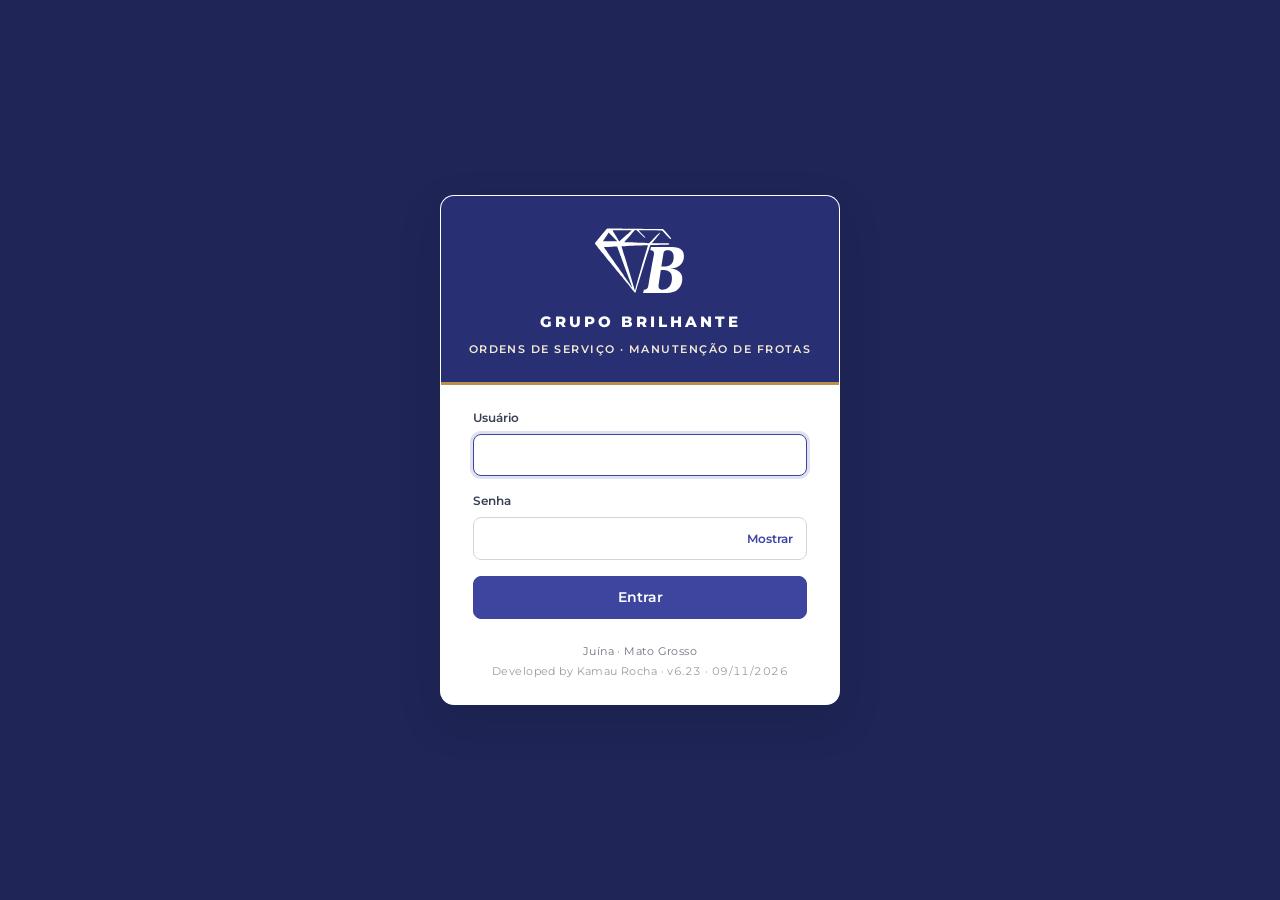
==== commit 37592f46: "Add files via upload" ====
--- a/index.html
+++ b/index.html
@@ -615,7 +615,7 @@
 <noscript><p style="padding:24px;font-family:sans-serif">Este sistema precisa de JavaScript ativado.</p></noscript>
 <script>
 /* Logo institucional do Grupo Brilhante (vetorizada a partir do arquivo original). */
-window.APP_VERSAO = { n: "6.22", data: "09/11/2026" };
+window.APP_VERSAO = { n: "6.23", data: "09/11/2026" };
 window.LOGO_SVG = "<svg xmlns=\"http://www.w3.org/2000/svg\" viewBox=\"0 0 1473 1068\" fill=\"currentColor\"><g transform=\"translate(0,1068) scale(0.1,-0.1)\"><path d=\"M2158 10590 c-85 -26 -174 -108 -376 -349 -81 -96 -183 -217 -227\n-269 -147 -174 -546 -654 -630 -757 -27 -34 -65 -80 -83 -101 -31 -36 -108\n-131 -285 -347 -40 -49 -101 -123 -137 -165 -36 -43 -87 -104 -112 -137 -26\n-33 -72 -91 -102 -128 -86 -106 -83 -130 48 -297 37 -47 100 -128 141 -180 41\n-52 87 -111 103 -130 61 -75 308 -384 326 -409 11 -14 58 -73 105 -131 48 -57\n97 -119 111 -136 26 -33 103 -128 276 -339 55 -66 133 -163 175 -215 99 -125\n126 -158 217 -268 42 -52 100 -122 127 -156 147 -184 567 -700 628 -772 29\n-34 84 -101 122 -149 39 -48 117 -143 175 -212 58 -69 128 -154 155 -189 28\n-35 77 -96 111 -136 120 -145 267 -324 320 -390 30 -37 66 -80 80 -95 15 -15\n45 -53 68 -83 22 -30 50 -64 62 -75 12 -11 61 -69 110 -129 49 -61 124 -153\n167 -205 43 -53 112 -136 152 -186 40 -49 101 -124 135 -165 34 -41 82 -102\n106 -135 25 -33 51 -64 58 -70 6 -5 48 -54 91 -109 105 -129 119 -146 335\n-406 102 -123 203 -246 224 -274 21 -28 75 -93 120 -145 45 -52 104 -123 131\n-157 28 -34 122 -149 210 -256 87 -106 163 -197 167 -203 4 -5 45 -55 91 -110\n45 -55 98 -120 117 -145 19 -25 89 -111 155 -191 145 -177 358 -442 440 -548\n33 -43 75 -94 93 -115 17 -20 32 -40 32 -45 0 -18 85 -91 107 -91 30 0 47 34\n83 173 30 115 67 242 139 477 22 74 53 176 67 225 47 159 135 438 155 490 10\n28 19 57 19 65 0 14 78 269 121 395 11 33 29 94 40 135 12 41 30 100 41 130\n11 30 30 93 43 140 12 47 35 123 50 170 54 169 103 326 121 390 9 36 21 70 24\n75 4 6 10 24 14 40 4 17 25 89 47 160 22 72 56 182 76 245 19 63 48 153 63\n200 16 47 49 153 75 235 72 231 114 363 141 445 14 41 31 100 39 130 8 30 34\n116 58 190 58 176 178 563 192 620 8 30 97 316 129 415 13 39 33 102 45 140\n57 191 113 372 121 390 5 11 12 31 15 45 8 33 134 430 145 455 4 11 67 202\n140 425 140 431 184 560 200 591 31 56 137 65 875 74 593 6 813 12 1020 25 83\n5 206 12 275 16 69 3 152 8 185 10 33 3 199 6 368 8 222 3 312 8 322 16 37 31\n0 165 -51 188 -18 9 -200 12 -652 12 -1152 0 -2050 12 -2056 26 -3 8 20 45 52\n83 62 76 329 392 402 476 25 28 82 94 127 146 45 52 148 171 230 264 389 447\n417 486 454 638 32 133 -49 79 -370 -243 -235 -235 -731 -745 -881 -905 -156\n-167 -364 -378 -405 -413 -77 -64 -192 -71 -495 -28 -250 35 -286 37 -790 41\n-250 2 -522 9 -605 14 -286 20 -832 41 -1320 51 -791 16 -813 18 -788 71 23\n51 103 147 314 374 30 33 68 76 83 95 16 19 53 62 82 95 133 150 329 371 350\n394 13 14 78 89 146 166 67 77 125 142 128 145 3 3 28 32 55 65 28 33 75 87\n105 121 30 33 93 103 140 155 211 234 279 285 384 282 116 -3 130 -14 563\n-439 782 -767 896 -863 956 -796 37 40 25 59 -157 257 -66 72 -167 180 -225\n240 -609 634 -621 647 -621 674 0 38 21 43 148 32 69 -6 445 -11 898 -11 698\n0 1421 -5 2284 -14 370 -5 356 -1 495 -140 56 -56 148 -150 205 -211 411 -437\n973 -1007 1008 -1022 72 -30 137 41 100 110 -14 27 -118 158 -233 292 -38 45\n-108 128 -155 185 -47 57 -167 203 -268 324 -100 122 -210 255 -244 296 -271\n328 -288 345 -394 376 -64 19 -153 21 -994 16 -245 -2 -534 4 -760 14 -253 11\n-515 15 -855 13 -680 -4 -634 -5 -1295 9 -327 7 -957 12 -1400 11 -443 -1\n-953 4 -1135 9 -181 6 -726 14 -1210 17 -484 3 -954 8 -1045 10 -91 2 -177 0\n-192 -5z m3820 -304 c23 -23 13 -36 -104 -135 -54 -46 -193 -165 -308 -265\n-183 -158 -257 -223 -366 -320 -14 -12 -61 -53 -105 -91 -44 -38 -82 -71 -85\n-74 -3 -3 -39 -35 -80 -70 -41 -36 -82 -71 -90 -80 -9 -9 -49 -45 -90 -81 -41\n-35 -88 -76 -105 -91 -16 -15 -59 -53 -95 -84 -36 -32 -69 -63 -75 -69 -5 -6\n-26 -24 -45 -40 -54 -44 -206 -182 -303 -276 -103 -99 -81 -106 -181 60 -35\n58 -83 137 -107 175 -118 191 -186 302 -259 425 -44 74 -85 142 -90 150 -5 8\n-22 35 -37 60 -14 25 -46 75 -70 111 -24 37 -43 70 -43 74 0 5 -11 22 -23 39\n-38 50 -336 543 -337 556 0 40 269 46 2048 44 851 -1 935 -3 950 -18z m-3125\n-848 c715 -716 849 -855 845 -875 -5 -27 -2241 -28 -2246 -1 -2 9 62 114 142\n233 80 119 146 219 146 223 0 4 13 23 28 42 15 19 43 60 62 90 19 30 80 125\n135 210 56 85 129 200 164 255 35 55 73 114 85 132 11 17 44 68 71 112 28 44\n54 80 58 81 5 0 234 -226 510 -502z m5783 -1523 c4 -8 -7 -57 -24 -108 -50\n-150 -79 -245 -117 -377 -20 -69 -49 -168 -65 -220 -15 -52 -44 -151 -64 -220\n-48 -162 -85 -280 -97 -305 -10 -20 -28 -81 -75 -240 -14 -49 -48 -162 -76\n-250 -28 -88 -68 -218 -89 -290 -21 -71 -46 -152 -55 -180 -8 -27 -31 -104\n-50 -169 -19 -66 -45 -152 -58 -190 -13 -39 -43 -141 -66 -226 -23 -85 -53\n-187 -66 -226 -13 -39 -31 -100 -39 -135 -8 -35 -33 -125 -54 -199 -21 -74\n-60 -209 -85 -300 -26 -91 -63 -218 -82 -282 -19 -65 -49 -171 -68 -235 -66\n-230 -160 -550 -206 -703 -17 -58 -35 -124 -40 -148 -5 -24 -17 -64 -25 -89\n-9 -25 -29 -98 -45 -162 -17 -64 -34 -125 -39 -136 -5 -11 -12 -31 -16 -45 -3\n-14 -10 -38 -15 -55 -5 -16 -29 -106 -54 -200 -100 -379 -115 -431 -126 -460\n-7 -16 -24 -77 -40 -135 -50 -190 -88 -333 -124 -470 -19 -74 -46 -178 -60\n-230 -15 -52 -33 -125 -42 -162 -30 -131 -39 -114 -150 287 -71 258 -145 513\n-220 755 -38 123 -130 451 -141 500 -2 14 -13 43 -23 65 -10 22 -27 79 -39\n126 -12 47 -37 134 -56 194 -19 60 -35 114 -35 120 0 7 -9 32 -19 56 -11 24\n-26 76 -35 114 -8 39 -42 160 -76 270 -34 110 -70 229 -79 265 -30 107 -120\n412 -181 610 -16 52 -41 138 -56 190 -14 52 -30 100 -33 105 -4 6 -16 39 -26\n75 -24 87 -63 219 -129 430 -31 96 -67 218 -81 270 -15 52 -42 140 -60 195\n-19 55 -55 168 -80 250 -26 83 -57 182 -70 220 -13 39 -42 131 -65 205 -39\n126 -116 369 -261 825 -33 105 -65 204 -71 220 -5 17 -30 100 -54 185 -25 85\n-49 164 -54 175 -5 11 -17 47 -26 80 -8 33 -25 86 -36 117 -31 87 -37 85 179\n92 216 8 537 22 833 36 113 6 315 15 450 20 135 5 335 14 445 20 352 18 385\n19 695 29 168 6 355 13 415 16 61 3 166 7 235 10 69 3 213 10 320 16 424 22\n639 23 646 4z m-4957 -204 c13 -3 32 -18 43 -31 16 -22 136 -348 175 -475 8\n-27 23 -66 33 -85 10 -19 38 -96 63 -170 70 -206 135 -389 142 -400 3 -5 8\n-18 10 -27 2 -10 27 -76 55 -148 29 -71 63 -159 75 -195 76 -209 95 -262 108\n-287 8 -15 28 -68 45 -118 50 -143 135 -378 195 -540 30 -82 81 -220 111 -305\n114 -318 176 -485 186 -502 5 -10 10 -24 10 -31 0 -7 18 -57 41 -112 22 -55\n54 -140 70 -190 17 -49 37 -103 44 -120 7 -16 32 -82 55 -145 23 -63 57 -154\n76 -201 19 -48 34 -91 34 -96 0 -6 12 -37 26 -69 14 -32 41 -104 59 -159 30\n-90 203 -560 224 -610 5 -11 19 -49 32 -85 12 -36 25 -69 29 -75 4 -5 31 -78\n59 -162 28 -84 66 -192 85 -240 34 -85 92 -244 142 -388 13 -38 35 -97 48\n-130 14 -33 38 -98 55 -145 16 -47 46 -131 67 -188 66 -184 48 -167 -201 203\n-97 143 -203 298 -236 345 -33 47 -93 135 -135 195 -101 149 -283 407 -490\n695 -33 47 -136 195 -229 330 -164 239 -192 279 -336 485 -38 55 -106 154\n-151 220 -44 66 -95 138 -113 160 -17 22 -55 74 -84 115 -28 41 -80 116 -115\n165 -35 50 -94 133 -131 185 -36 52 -97 138 -135 190 -38 52 -98 138 -135 190\n-140 200 -213 302 -291 412 -45 62 -101 142 -126 178 -42 62 -239 338 -278\n390 -11 14 -50 70 -88 125 -37 55 -106 154 -153 219 -99 141 -170 241 -274\n391 -42 61 -123 178 -181 260 -57 83 -195 283 -306 445 -111 162 -204 297\n-208 300 -15 13 -70 108 -70 122 0 34 27 38 286 48 263 10 558 21 1079 41 160\n6 346 13 414 15 68 2 126 6 129 9 7 7 132 4 161 -4z M9121 7641 c-5 -3 -16\n-48 -25 -99 -8 -51 -18 -97 -21 -101 -7 -12 -45 -255 -45 -289 l0 -28 104 -12\nc298 -33 455 -186 473 -461 6 -92 -15 -253 -62 -491 -41 -203 -86 -439 -101\n-525 -8 -44 -26 -134 -40 -200 -22 -106 -114 -600 -144 -775 -27 -153 -73\n-413 -90 -505 -10 -55 -28 -154 -40 -220 -12 -66 -34 -190 -50 -275 -36 -191\n-66 -360 -85 -465 -8 -44 -26 -143 -39 -220 -29 -161 -97 -556 -103 -600 -3\n-16 -16 -88 -30 -160 -14 -71 -27 -152 -29 -180 -3 -27 -13 -97 -24 -155 -11\n-58 -31 -177 -45 -265 -39 -260 -44 -286 -76 -387 -75 -243 -238 -384 -495\n-428 -60 -11 -123 -20 -140 -20 -35 0 -26 24 -84 -225 -15 -66 -57 -234 -70\n-281 0 0 831 -1 1848 -2 1920 -1 2023 1 2377 42 122 14 426 69 444 81 5 2 33\n11 62 19 495 135 935 458 1196 878 118 190 233 451 263 598 4 19 22 96 38 170\n73 318 61 776 -24 967 -8 17 -14 35 -14 40 0 52 -153 344 -213 405 -7 7 -20\n24 -29 37 -144 208 -566 466 -918 560 -47 13 -115 32 -151 42 -69 19 -222 50\n-349 69 -137 21 -134 26 26 45 266 31 364 47 460 70 557 138 991 432 1236 835\n63 105 153 294 173 365 9 33 25 84 36 114 96 262 96 860 -1 1076 -5 11 -14 38\n-21 60 -56 182 -278 453 -457 558 -132 77 -404 197 -449 197 -10 0 -61 13\n-113 29 -52 16 -120 32 -150 35 -30 4 -101 16 -156 27 -275 52 -338 54 -2156\n55 -928 0 -1692 -2 -1697 -5z m2912 -535 c276 -53 496 -227 611 -483 190 -424\n124 -1202 -133 -1563 -17 -25 -43 -61 -56 -80 -172 -251 -496 -415 -914 -466\n-137 -16 -740 -18 -756 -2 -4 4 -2 31 5 60 19 88 80 460 80 487 0 15 11 91 25\n171 42 244 96 580 110 675 7 50 17 108 23 130 11 39 49 269 58 350 14 126 62\n333 100 434 88 233 261 318 627 305 81 -2 180 -11 220 -18z m-647 -3175 c55\n-11 117 -22 138 -25 138 -22 353 -99 476 -172 119 -71 267 -227 325 -342 185\n-368 206 -1023 49 -1516 -34 -107 -107 -276 -141 -327 -15 -23 -38 -59 -50\n-81 -161 -281 -477 -529 -773 -606 -234 -61 -532 -71 -705 -23 -335 91 -417\n276 -349 786 8 61 19 148 25 195 6 47 17 126 25 175 7 50 25 173 39 275 14\n102 34 235 44 295 11 61 29 173 41 250 11 77 27 181 35 230 7 50 19 131 25\n180 6 50 17 122 25 160 8 39 21 120 30 180 35 239 56 371 61 384 8 22 546 8\n680 -18z\"/></g></svg>";
 /* Base de dados extraída da planilha RELATORIO SEMANAL OFICINA. */
 window.DADOS_PLANILHA = {"geradoEm":"2026-08-20","origem":"RELATORIO SEMANAL OFICINA 5 1.xlsx","deslocamentoPorKm":3.0,"servicos":[{"descricao":"Serv de instalaçao do ar eletrico","valor":650.0,"categoria":"Ar Condicionado - Caminhão","origem":"planilha","codigo":"SV001"},{"descricao":"Serv. De ar condicionado","valor":350.0,"categoria":"Ar Condicionado - Caminhão","origem":"planilha","codigo":"SV002"},{"descricao":"Serviço conserto de mangueira","valor":300.0,"categoria":"Ar Condicionado - Caminhão","origem":"planilha","codigo":"SV003"},{"descricao":"Serviço de carga de gás","valor":250.0,"categoria":"Ar Condicionado - Caminhão","origem":"planilha","codigo":"SV004"},{"descricao":"Serviço de troca ventilador","valor":350.0,"categoria":"Ar Condicionado - Caminhão","origem":"planilha","codigo":"SV005"},{"descricao":"Serviço teste nitrogenio","valor":70.0,"categoria":"Ar Condicionado - Caminhão","origem":"planilha","codigo":"SV006"},{"descricao":"carga de gas","valor":250.0,"categoria":"Ar Condicionado - Caminhão","origem":"planilha","codigo":"SV007"},{"descricao":"limpeza de sistema","valor":1000.0,"categoria":"Ar Condicionado - Caminhão","origem":"planilha","codigo":"SV008"},{"descricao":"ser  de troca caixa evaporadora","valor":450.0,"categoria":"Ar Condicionado - Caminhão","origem":"planilha","codigo":"SV009"},{"descricao":"serv. De higienização","valor":350.0,"categoria":"Ar Condicionado - Caminhão","origem":"planilha","codigo":"SV010"},{"descricao":"serv. Elétrico","valor":180.0,"categoria":"Ar Condicionado - Caminhão","origem":"planilha","codigo":"SV011"},{"descricao":"teste de nitrogenio","valor":70.0,"categoria":"Ar Condicionado - Caminhão","origem":"planilha","codigo":"SV012"},{"descricao":"troca do compressor","valor":350.0,"categoria":"Ar Condicionado - Caminhão","origem":"planilha","codigo":"SV013"},{"descricao":"carga de gás","valor":200.0,"categoria":"Ar Condicionado - Carro","origem":"planilha","codigo":"SV014"},{"descricao":"serviço de limpeza no sistema","valor":700.0,"categoria":"Ar Condicionado - Carro","origem":"planilha","codigo":"SV015"},{"descricao":"serviço de troca de comprensor","valor":250.0,"categoria":"Ar Condicionado - Carro","origem":"planilha","codigo":"SV016"},{"descricao":"Serv. De limpeza radiador","valor":500.0,"categoria":"Ar Condicionado - Maquinário","origem":"planilha","codigo":"SV017"},{"descricao":"carga de gás","valor":500.0,"categoria":"Ar Condicionado - Maquinário","origem":"planilha","codigo":"SV018"},{"descricao":"serv de ar condicionado","valor":250.0,"categoria":"Ar Condicionado - Maquinário","origem":"planilha","codigo":"SV019"},{"descricao":"serviço de limpeza no sistema","valor":1000.0,"categoria":"Ar Condicionado - Maquinário","origem":"planilha","codigo":"SV020"},{"descricao":"serviço de troca de comprensor","valor":350.0,"categoria":"Ar Condicionado - Maquinário","origem":"planilha","codigo":"SV021"},{"descricao":"serviço prevençao","valor":250.0,"categoria":"Ar Condicionado - Maquinário","origem":"planilha","codigo":"SV022"},{"descricao":"Cilindro/atuador de embreagem","valor":100.0,"categoria":"Mecânica","origem":"planilha","codigo":"SV023"},{"descricao":"Engraxamento e ajuste freios","valor":50.0,"categoria":"Mecânica","origem":"planilha","codigo":"SV024"},{"descricao":"Kit de batente","valor":160.0,"categoria":"Mecânica","origem":"planilha","codigo":"SV025"},{"descricao":"Limpeza do radiador","valor":250.0,"categoria":"Mecânica","origem":"planilha","codigo":"SV026"},{"descricao":"Serviço a cada lampada","valor":40.0,"categoria":"Mecânica","origem":"planilha","codigo":"SV027"},{"descricao":"Serviço ajuste freios/Limpeza/kit reparo","valor":50.0,"categoria":"Mecânica","origem":"planilha","codigo":"SV028"},{"descricao":"Serviço alternador","valor":220.0,"categoria":"Mecânica","origem":"planilha","codigo":"SV029"},{"descricao":"Serviço baixar e instalar cambio","valor":250.0,"categoria":"Mecânica","origem":"planilha","codigo":"SV030"},{"descricao":"Serviço baixar e instalar diferencial","valor":250.0,"categoria":"Mecânica","origem":"planilha","codigo":"SV031"},{"descricao":"Serviço bandeja superior","valor":120.0,"categoria":"Mecânica","origem":"planilha","codigo":"SV032"},{"descricao":"Serviço bucha bandeja inferior","valor":160.0,"categoria":"Mecânica","origem":"planilha","codigo":"SV033"},{"descricao":"Serviço bucha barra estabilizadora","valor":80.0,"categoria":"Mecânica","origem":"planilha","codigo":"SV034"},{"descricao":"Serviço bucha jumelo","valor":80.0,"categoria":"Mecânica","origem":"planilha","codigo":"SV035"},{"descricao":"Serviço caixa da direção","valor":250.0,"categoria":"Mecânica","origem":"planilha","codigo":"SV036"},{"descricao":"Serviço coxim motor","valor":160.0,"categoria":"Mecânica","origem":"planilha","codigo":"SV037"},{"descricao":"Serviço de axial LD/LE","valor":80.0,"categoria":"Mecânica","origem":"planilha","codigo":"SV038"},{"descricao":"Serviço de regular o trambulador","valor":80.0,"categoria":"Mecânica","origem":"planilha","codigo":"SV039"},{"descricao":"Serviço de troca 2 filtro","valor":50.0,"categoria":"Mecânica","origem":"planilha","codigo":"SV040"},{"descricao":"Serviço elétrico completo","valor":300.0,"categoria":"Mecânica","origem":"planilha","codigo":"SV041"},{"descricao":"Serviço elétrico/troca alternador","valor":180.0,"categoria":"Mecânica","origem":"planilha","codigo":"SV042"},{"descricao":"Serviço homocinetica LD/LE","valor":120.0,"categoria":"Mecânica","origem":"planilha","codigo":"SV043"},{"descricao":"Serviço limpeza de tanque combustivel/bomba","valor":300.0,"categoria":"Mecânica","origem":"planilha","codigo":"SV044"},{"descricao":"Serviço limpeza motor de partida","valor":220.0,"categoria":"Mecânica","origem":"planilha","codigo":"SV045"},{"descricao":"Serviço pivo inferior","valor":140.0,"categoria":"Mecânica","origem":"planilha","codigo":"SV046"},{"descricao":"Serviço pivo superior","valor":120.0,"categoria":"Mecânica","origem":"planilha","codigo":"SV047"},{"descricao":"Serviço prestacao de socorro","valor":100.0,"categoria":"Mecânica","origem":"planilha","codigo":"SV048"},{"descricao":"Serviço remoção e instalação de bico","valor":250.0,"categoria":"Mecânica","origem":"planilha","codigo":"SV049"},{"descricao":"Serviço reservatorio agua radiador","valor":130.0,"categoria":"Mecânica","origem":"planilha","codigo":"SV050"},{"descricao":"Serviço retirada da carroçaria","valor":200.0,"categoria":"Mecânica","origem":"planilha","codigo":"SV051"},{"descricao":"Serviço revisar óleos","valor":10.0,"categoria":"Mecânica","origem":"planilha","codigo":"SV052"},{"descricao":"Serviço rolamento/bucha da roda","valor":80.0,"categoria":"Mecânica","origem":"planilha","codigo":"SV053"},{"descricao":"Serviço scanner (diagnostico)","valor":180.0,"categoria":"Mecânica","origem":"planilha","codigo":"SV054"},{"descricao":"Serviço separador de mola","valor":80.0,"categoria":"Mecânica","origem":"planilha","codigo":"SV055"},{"descricao":"Serviço terminal direçao L/E L/D","valor":80.0,"categoria":"Mecânica","origem":"planilha","codigo":"SV056"},{"descricao":"Serviço troca amortecedor dianteiro.","valor":120.0,"categoria":"Mecânica","origem":"planilha","codigo":"SV057"},{"descricao":"Serviço troca amortecedor traseiro.","valor":80.0,"categoria":"Mecânica","origem":"planilha","codigo":"SV058"},{"descricao":"Serviço troca bieleta","valor":80.0,"categoria":"Mecânica","origem":"planilha","codigo":"SV059"},{"descricao":"Serviço troca coifa/semi eixo de um lado","valor":120.0,"categoria":"Mecânica","origem":"planilha","codigo":"SV060"},{"descricao":"Serviço troca correia alternador/ serviço","valor":100.0,"categoria":"Mecânica","origem":"planilha","codigo":"SV061"},{"descricao":"Serviço troca cruzeta/   3 %3","valor":160.0,"categoria":"Mecânica","origem":"planilha","codigo":"SV062"},{"descricao":"Serviço troca das palhetas","valor":10.0,"categoria":"Mecânica","origem":"planilha","codigo":"SV063"},{"descricao":"Serviço troca de óleo","valor":35.0,"categoria":"Mecânica","origem":"planilha","codigo":"SV064"},{"descricao":"Serviço troca do cilindro freio","valor":60.0,"categoria":"Mecânica","origem":"planilha","codigo":"SV065"},{"descricao":"Serviço troca embreagem","valor":800.0,"categoria":"Mecânica","origem":"planilha","codigo":"SV066"},{"descricao":"Serviço troca filtro secundário","valor":180.0,"categoria":"Mecânica","origem":"planilha","codigo":"SV067"},{"descricao":"Serviço troca molejo traseiro","valor":130.0,"categoria":"Mecânica","origem":"planilha","codigo":"SV068"},{"descricao":"Serviço troca pastilha freio/ disco junto","valor":120.0,"categoria":"Mecânica","origem":"planilha","codigo":"SV069"},{"descricao":"Serviço troca sapata freio/campana","valor":150.0,"categoria":"Mecânica","origem":"planilha","codigo":"SV070"},{"descricao":"Serviço troca óleo motor,todos os filtros.","valor":130.0,"categoria":"Mecânica","origem":"planilha","codigo":"SV071"},{"descricao":"Tirar vazemetos","valor":90.0,"categoria":"Mecânica","origem":"planilha","codigo":"SV072"},{"descricao":"Troca bucha do amortecedor L/E L/D","valor":80.0,"categoria":"Mecânica","origem":"planilha","codigo":"SV073"},{"descricao":"Troca de Acessorios","valor":80.0,"categoria":"Mecânica","origem":"planilha","codigo":"SV074"},{"descricao":"Troca de cubo de roda dianteiro","valor":200.0,"categoria":"Mecânica","origem":"planilha","codigo":"SV075"},{"descricao":"Troca de pistão/flexivel  FREIO","valor":40.0,"categoria":"Mecânica","origem":"planilha","codigo":"SV076"},{"descricao":"reparos/coifa alavanca marcha","valor":400.0,"categoria":"Mecânica","origem":"planilha","codigo":"SV077"}],"veiculos":[{"id":"EFO4D39","placa":"EFO4D39","frota":"—","tipo":"Caminhão","unidade":"KM","marca":"Toyota","modelo":"Bandeirante","condutor":"","local":"","descricao":"Banderante EFO4D39","nome":"Banderante"},{"id":"FIG0J18","placa":"FIG0J18","frota":"—","tipo":"Caminhão","unidade":"KM","marca":"","modelo":"","condutor":"","local":"","descricao":"Caminhao MB3344 FIG0J18","nome":"Caminhao Mb3344"},{"id":"SPQ0C94","placa":"SPQ0C94","frota":"—","tipo":"Caminhão","unidade":"KM","marca":"Volvo","modelo":"","condutor":"","local":"Barroso","descricao":"Caminhaão volvo VM360 [SPQ0C94]","nome":"Caminhaão Volvo Vm360"},{"id":"EFO7C00","placa":"EFO7C00","frota":"—","tipo":"Caminhão","unidade":"KM","marca":"","modelo":"","condutor":"","local":"","descricao":"Caminhão EFO7C00","nome":"Caminhão"},{"id":"FVH5I85","placa":"FVH5I85","frota":"—","tipo":"Caminhão","unidade":"KM","marca":"","modelo":"","condutor":"","local":"","descricao":"Caminhão FVH5I85","nome":"Caminhão"},{"id":"RAU9I57","placa":"RAU9I57","frota":"—","tipo":"Caminhão","unidade":"KM","marca":"","modelo":"","condutor":"Brutale","local":"Rio Preto","descricao":"Caminhão RAU9I57 (Brutale)","nome":"Caminhão"},{"id":"NXN9D31","placa":"NXN9D31","frota":"—","tipo":"Caminhão","unidade":"KM","marca":"","modelo":"","condutor":"","local":"Safra","descricao":"Caminhão NXN9D31","nome":"Caminhão"},{"id":"QBP6162","placa":"QBP6162","frota":"—","tipo":"Caminhão","unidade":"KM","marca":"Ford","modelo":"Cargo","condutor":"Reserva trato","local":"","descricao":"Caminhão cargo 2629 QBP6162","nome":"Caminhão Cargo 2629"},{"id":"SPC3I03","placa":"SPC3I03","frota":"—","tipo":"Caminhão","unidade":"KM","marca":"","modelo":"","condutor":"","local":"","descricao":"Caminhão FH SPC3I03","nome":"Caminhão Fh"},{"id":"QCT7F49","placa":"QCT7F49","frota":"—","tipo":"Caminhão","unidade":"KM","marca":"Ford","modelo":"","condutor":"","local":"Casemat","descricao":"Caminhão ford cargo 2631 [QCT7F49]","nome":"Caminhão Ford Cargo 2631"},{"id":"SEW5A63","placa":"SEW5A63","frota":"—","tipo":"Caminhão","unidade":"KM","marca":"Mercedes-Benz","modelo":"","condutor":"Mauro","local":"Casemat","descricao":"Caminhão MB 2644 (SEW5A63)","nome":"Caminhão MB 2644"},{"id":"OOM9H19","placa":"OOM9H19","frota":"—","tipo":"Caminhão","unidade":"KM","marca":"Mercedes-Benz","modelo":"","condutor":"Ademir","local":"Casemat","descricao":"Caminhão MB 2651 (OOM9H19)","nome":"Caminhão MB 2651"},{"id":"GAI4I04","placa":"GAI4I04","frota":"—","tipo":"Caminhão","unidade":"KM","marca":"Mercedes-Benz","modelo":"Axor 3344","condutor":"Reuner","local":"","descricao":"Caminhão MB axor 3344 [GAI4I04]","nome":"Caminhão MB Axor 3344"},{"id":"SFK2I46","placa":"SFK2I46","frota":"—","tipo":"Caminhão","unidade":"KM","marca":"Mercedes-Benz","modelo":"Atego 2730","condutor":"","local":"Balsa","descricao":"Caminhão Merc atego2730 [SFK2I46]","nome":"Caminhão Merc Atego2730"},{"id":"QBR5D48","placa":"QBR5D48","frota":"—","tipo":"Caminhão","unidade":"KM","marca":"Scania","modelo":"","condutor":"","local":"Casemat","descricao":"Caminhão Scania (QBR5D48)","nome":"Caminhão Scania"},{"id":"ATS0645","placa":"ATS0645","frota":"—","tipo":"Caminhão","unidade":"KM","marca":"Scania","modelo":"","condutor":"","local":"Safra","descricao":"Caminhão scania 420 [ATS0645]","nome":"Caminhão Scania 420"},{"id":"NTY1F42","placa":"NTY1F42","frota":"—","tipo":"Caminhão","unidade":"KM","marca":"","modelo":"","condutor":"Albert","local":"","descricao":"Caminhão VW 31-320 [NTY1F42]","nome":"Caminhão VW 31-320"},{"id":"EDE7C42","placa":"EDE7C42","frota":"—","tipo":"Caminhão","unidade":"KM","marca":"Volkswagen","modelo":"","condutor":"","local":"Mogno","descricao":"Caminhão VW pipa [EDE7C42]","nome":"Caminhão VW Pipa"},{"id":"SPD3A55","placa":"SPD3A55","frota":"—","tipo":"Caminhão","unidade":"KM","marca":"","modelo":"","condutor":"","local":"Fábrica de Ração","descricao":"Caminhão VM (SPD3A55)","nome":"Caminhão Vm"},{"id":"QEE0B33","placa":"QEE0B33","frota":"10207.16","tipo":"Caminhão","unidade":"KM","marca":"Ford","modelo":"F4000","condutor":"","local":"Safra","descricao":"F4000 QEE0B33 Frota:10207.16","nome":"F4000"},{"id":"MUE8D59","placa":"MUE8D59","frota":"—","tipo":"Caminhão","unidade":"KM","marca":"Ford","modelo":"F4000","condutor":"","local":"","descricao":"F4000 MUE8D59","nome":"F4000"},{"id":"QCW0B63","placa":"QCW0B63","frota":"—","tipo":"Caminhão","unidade":"KM","marca":"Ford","modelo":"F4000","condutor":"","local":"Safra","descricao":"F4000/ QCW0B63","nome":"F4000"},{"id":"NUE8D69","placa":"NUE8D69","frota":"—","tipo":"Caminhão","unidade":"KM","marca":"Ford","modelo":"F4000","condutor":"","local":"Safra","descricao":"F4000-NUE8D69","nome":"F4000"},{"id":"BDX2F95","placa":"BDX2F95","frota":"—","tipo":"Camionete","unidade":"KM","marca":"Toyota","modelo":"Hilux","condutor":"Fabiano","local":"","descricao":"Camion.hilux BDX2F95","nome":"Camion.Hilux"},{"id":"QCW2913","placa":"QCW2913","frota":"—","tipo":"Camionete","unidade":"KM","marca":"Fiat","modelo":"Strada","condutor":"Aldair","local":"Manejo","descricao":"Fiat Strada (QCW2843)","nome":"Fiat Strada"},{"id":"RFB5I19","placa":"RFB5I19","frota":"—","tipo":"Camionete","unidade":"KM","marca":"Toyota","modelo":"Hilux","condutor":"Moacir","local":"Barroso","descricao":"Hilux RFB5I19/Moacir","nome":"Hilux"},{"id":"QBG1B00","placa":"QBG1B00","frota":"—","tipo":"Camionete","unidade":"KM","marca":"Toyota","modelo":"Hilux","condutor":"","local":"Safra","descricao":"Hilux QBG1B00/Safra","nome":"Hilux"},{"id":"QCX9E00","placa":"QCX9E00","frota":"—","tipo":"Camionete","unidade":"KM","marca":"Toyota","modelo":"Hilux","condutor":"Julio","local":"Safra","descricao":"Hilux QCX9E00/Julio","nome":"Hilux"},{"id":"RRQ0B00","placa":"RRQ0B00","frota":"10209.22","tipo":"Camionete","unidade":"KM","marca":"Toyota","modelo":"Hilux","condutor":"Regis","local":"","descricao":"Hilux RRQ0B00 Frota 10209.22","nome":"Hilux"},{"id":"QMS4G35","placa":"QMS4G35","frota":"—","tipo":"Camionete","unidade":"KM","marca":"Toyota","modelo":"Hilux","condutor":"Sebastião","local":"Rio Preto","descricao":"Hilux QMS4G35 (rio preto)","nome":"Hilux"},{"id":"QXS6I34","placa":"QXS6I34","frota":"—","tipo":"Camionete","unidade":"KM","marca":"Toyota","modelo":"Hilux","condutor":"","local":"","descricao":"Hilux QXS6I34","nome":"Hilux"},{"id":"QCI9E55","placa":"QCI9E55","frota":"—","tipo":"Camionete","unidade":"KM","marca":"Toyota","modelo":"Hilux","condutor":"Jaison","local":"Safra","descricao":"Hilux QCI9E55/Jaison","nome":"Hilux"},{"id":"QWY9F64","placa":"QWY9F64","frota":"—","tipo":"Camionete","unidade":"KM","marca":"Toyota","modelo":"Hilux","condutor":"Adriano","local":"","descricao":"Hilux QWY9F64 Adriano","nome":"Hilux"},{"id":"RVI1A97","placa":"RVI1A97","frota":"—","tipo":"Camionete","unidade":"KM","marca":"Toyota","modelo":"Hilux","condutor":"Everaldo","local":"","descricao":"Hilux RVI1A97 Everaldo","nome":"Hilux"},{"id":"RVI1A27","placa":"RVI1A27","frota":"—","tipo":"Camionete","unidade":"KM","marca":"Toyota","modelo":"Hilux","condutor":"","local":"","descricao":"Hilux RVI1A27","nome":"Hilux"},{"id":"SPW9A12","placa":"SPW9A12","frota":"—","tipo":"Camionete","unidade":"KM","marca":"Toyota","modelo":"Hilux","condutor":"Diego","local":"","descricao":"Hilux SPW9A12 diego","nome":"Hilux"},{"id":"SPN2F80","placa":"SPN2F80","frota":"—","tipo":"Camionete","unidade":"KM","marca":"Toyota","modelo":"Hilux","condutor":"Eugenio","local":"","descricao":"Hilux Eugenio (SPN2F80","nome":"Hilux"},{"id":"SQE9G20","placa":"SQE9G20","frota":"—","tipo":"Camionete","unidade":"KM","marca":"Toyota","modelo":"Hilux","condutor":"Thiago B","local":"","descricao":"Hilux SQE9G20 Thiago B.","nome":"Hilux"},{"id":"OHR4A14","placa":"OHR4A14","frota":"—","tipo":"Camionete","unidade":"KM","marca":"Toyota","modelo":"Hilux","condutor":"","local":"","descricao":"Hilux OHR4A14 - Operação Florestal","nome":"Hilux"},{"id":"QUI4J62","placa":"QUI4J62","frota":"—","tipo":"Camionete","unidade":"KM","marca":"Toyota","modelo":"Hilux","condutor":"","local":"Balsa","descricao":"Hilux QUI4J62 Faz.balsa","nome":"Hilux Balsa"},{"id":"SPV8D40","placa":"SPV8D40","frota":"—","tipo":"Camionete","unidade":"KM","marca":"Toyota","modelo":"Hilux","condutor":"Ézio","local":"","descricao":"Hilux branca SPV8D40","nome":"Hilux Branca"},{"id":"ID-HILUX-FM06H82-OPERACAO-F","placa":"—","frota":"—","tipo":"Camionete","unidade":"KM","marca":"Toyota","modelo":"Hilux","condutor":"","local":"","descricao":"Hilux FM06H82 - Operação Florestal","nome":"Hilux Fm06H82"},{"id":"RTA6D83","placa":"RTA6D83","frota":"—","tipo":"Camionete","unidade":"KM","marca":"Chevrolet","modelo":"S10","condutor":"","local":"","descricao":"S10 RTA6D83","nome":"S10"},{"id":"EFY4F10","placa":"EFY4F10","frota":"—","tipo":"Camionete","unidade":"KM","marca":"Chevrolet","modelo":"S10","condutor":"Vando","local":"","descricao":"S10 EFY4F10 - Operação Florestal","nome":"S10"},{"id":"NCP2578","placa":"NCP2578","frota":"—","tipo":"Camionete","unidade":"KM","marca":"Chevrolet","modelo":"S10","condutor":"","local":"","descricao":"S10 Gemerson NCP2578","nome":"S10 Gemerson"},{"id":"NPP9534","placa":"NPP9534","frota":"—","tipo":"Camionete","unidade":"KM","marca":"Chevrolet","modelo":"S10","condutor":"","local":"","descricao":"S10Marcelo NPP9534","nome":"S10Marcelo"},{"id":"PRD1C83","placa":"PRD1C83","frota":"—","tipo":"Camionete","unidade":"KM","marca":"Fiat","modelo":"Strada","condutor":"","local":"","descricao":"Strada PRD1C83","nome":"Strada"},{"id":"RUY0E02","placa":"RUY0E02","frota":"—","tipo":"Camionete","unidade":"KM","marca":"Fiat","modelo":"Strada","condutor":"","local":"Casemat","descricao":"Strada RUY0E02","nome":"Strada"},{"id":"QCY4G47","placa":"QCY4G47","frota":"—","tipo":"Camionete","unidade":"KM","marca":"Chevrolet","modelo":"Trailblazer","condutor":"","local":"","descricao":"Trailblezer QCY4G47","nome":"Trailblezer"},{"id":"PQX8697","placa":"PQX8697","frota":"—","tipo":"Camionete","unidade":"KM","marca":"Mitsubishi","modelo":"L200 Triton","condutor":"","local":"","descricao":"Triton PQX8697","nome":"Triton"},{"id":"QBU7864","placa":"QBU7864","frota":"—","tipo":"Camionete","unidade":"KM","marca":"Mitsubishi","modelo":"L200 Triton","condutor":"Marcondes","local":"","descricao":"Triton QBU7864 Marcondes","nome":"Triton"},{"id":"QBD9I07","placa":"QBD9I07","frota":"—","tipo":"Camionete","unidade":"KM","marca":"Mitsubishi","modelo":"L200 Triton","condutor":"","local":"","descricao":"Triton QBD9I07","nome":"Triton"},{"id":"QCZ7865","placa":"QCZ7865","frota":"—","tipo":"Camionete","unidade":"KM","marca":"Mitsubishi","modelo":"L200 Triton","condutor":"","local":"","descricao":"Triton QCZ-7865","nome":"Triton"},{"id":"RRT2J85","placa":"RRT2J85","frota":"—","tipo":"Carreta","unidade":"KM","marca":"Fiat","modelo":"Strada","condutor":"Marcio","local":"","descricao":"R/estrada RE dolly 2E [RRT2J85]","nome":"Carreta"},{"id":"ID-CARRETINHA-FROTA368","placa":"—","frota":"—","tipo":"Carreta","unidade":"KM","marca":"","modelo":"","condutor":"","local":"","descricao":"Carretinha Frota368","nome":"Carretinha Frota368"},{"id":"QBE0C67","placa":"QBE0C67","frota":"—","tipo":"Carreta","unidade":"KM","marca":"","modelo":"","condutor":"Marcos","local":"","descricao":"Reboque carreta caçamba [QBE0C67]","nome":"Reboque Carreta Caçamba"},{"id":"QBE0C97","placa":"QBE0C97","frota":"—","tipo":"Carreta","unidade":"KM","marca":"","modelo":"","condutor":"Marcos","local":"","descricao":"Reboque carreta caçamba [QBE0B97]","nome":"Reboque Carreta Caçamba"},{"id":"RRT2J65","placa":"RRT2J65","frota":"—","tipo":"Carreta","unidade":"KM","marca":"","modelo":"","condutor":"Marcio","local":"","descricao":"Reboque carreta caçamba (RRT2J65)","nome":"Reboque Carreta Caçamba"},{"id":"QBE0C37","placa":"QBE0C37","frota":"—","tipo":"Carreta","unidade":"KM","marca":"","modelo":"","condutor":"Marcos","local":"","descricao":"Reboque carreta dolly (QBE0C37)","nome":"Reboque Carreta Dolly"},{"id":"QBQ8A50","placa":"QBQ8A50","frota":"—","tipo":"Carreta","unidade":"KM","marca":"","modelo":"","condutor":"Mauro","local":"","descricao":"Reboque carreta rodon (QBQ8A50)","nome":"Reboque Carreta Rodon"},{"id":"SPO9D69","placa":"SPO9D69","frota":"—","tipo":"Carreta","unidade":"KM","marca":"","modelo":"","condutor":"Luiz","local":"","descricao":"Semi reboque carga VTAV (SPO9D69)","nome":"Semi Reboque Carga Vtav"},{"id":"SPF7C00","placa":"SPF7C00","frota":"—","tipo":"Carreta","unidade":"KM","marca":"","modelo":"","condutor":"Luiz","local":"","descricao":"Semi reboque carga VTAV [SPF7C00]","nome":"Semi Reboque Carga Vtav"},{"id":"FR-F077","placa":"—","frota":"F077","tipo":"Colheitadeira","unidade":"H","marca":"","modelo":"","condutor":"","local":"","descricao":"Colheitadeira F077","nome":"Colheitadeira"},{"id":"ID-COLHEITADEIRA-MASSEY-049","placa":"—","frota":"—","tipo":"Colheitadeira","unidade":"H","marca":"Massey Ferguson","modelo":"","condutor":"","local":"","descricao":"Colheitadeira massey 049","nome":"Colheitadeira Massey 049"},{"id":"RAR4C00","placa":"RAR4C00","frota":"—","tipo":"Moto","unidade":"KM","marca":"Honda","modelo":"NXR Bros","condutor":"","local":"","descricao":"Bros RAR4C00","nome":"Bros"},{"id":"RAR1H49","placa":"RAR1H49","frota":"—","tipo":"Moto","unidade":"KM","marca":"Honda","modelo":"CG Fan","condutor":"","local":"","descricao":"Fan Sr.Valter RAR1H49","nome":"Fan Sr.Valter"},{"id":"NJF7I45","placa":"NJF7I45","frota":"—","tipo":"Moto","unidade":"KM","marca":"Honda","modelo":"NXR Bros","condutor":"","local":"","descricao":"Moto Bros NJF7I45","nome":"Moto Bros"},{"id":"RRX1I30","placa":"RRX1I30","frota":"—","tipo":"Moto","unidade":"KM","marca":"Honda","modelo":"Pop","condutor":"","local":"","descricao":"Pop RRX1I30","nome":"Pop"},{"id":"FR-F216","placa":"—","frota":"F216","tipo":"Moto","unidade":"KM","marca":"Honda","modelo":"Quadriciclo","condutor":"","local":"","descricao":"Quadriciclo F216","nome":"Quadriciclo"},{"id":"FR-10019.00","placa":"—","frota":"10019.00","tipo":"Moto","unidade":"KM","marca":"Yamaha","modelo":"Start 160","condutor":"","local":"","descricao":"Start 160 barroso 10019.00","nome":"Start 160 Barroso"},{"id":"ID-ESCAVADEIRA-JD","placa":"—","frota":"—","tipo":"Máquina","unidade":"H","marca":"John Deere","modelo":"","condutor":"","local":"","descricao":"Escavadeira JD","nome":"Escavadeira Jd"},{"id":"ID-ESCAVADEIRA-SANY-087","placa":"—","frota":"—","tipo":"Máquina","unidade":"H","marca":"","modelo":"","condutor":"","local":"","descricao":"Escavadeira Sany 087","nome":"Escavadeira Sany 087"},{"id":"FR-F319","placa":"—","frota":"F319","tipo":"Máquina","unidade":"H","marca":"Volvo","modelo":"","condutor":"","local":"","descricao":"Escavadeira volvo F319","nome":"Escavadeira Volvo"},{"id":"ID-MOTONIVELADORA-ALEX","placa":"—","frota":"—","tipo":"Máquina","unidade":"H","marca":"","modelo":"","condutor":"Alex","local":"","descricao":"Motoniveladora (Alex)","nome":"Motoniveladora"},{"id":"FRO0088","placa":"FRO0088","frota":"—","tipo":"Máquina","unidade":"H","marca":"","modelo":"","condutor":"","local":"Manejo","descricao":"Pa carregadeira 721B [FRO-0088]","nome":"Pa Carregadeira 721B"},{"id":"FR-11203.12","placa":"—","frota":"11203.12","tipo":"Máquina","unidade":"H","marca":"SDLG","modelo":"","condutor":"","local":"","descricao":"Pa carregadeira SDLG (11203.12)","nome":"Pa Carregadeira Sdlg"},{"id":"FR-11202.12","placa":"—","frota":"11202.12","tipo":"Máquina","unidade":"H","marca":"SDLG","modelo":"","condutor":"","local":"","descricao":"Pa carregadeira SDLG F:11202.12","nome":"Pa Carregadeira Sdlg F"},{"id":"ID-PA-CARREGADEIRA-W20F-RIO","placa":"—","frota":"—","tipo":"Máquina","unidade":"H","marca":"","modelo":"","condutor":"","local":"","descricao":"Pa carregadeira W20F RIO PRETO","nome":"Pa Carregadeira W20F Rio Preto"},{"id":"ID-PA-SDLG-212-BARROSO","placa":"—","frota":"—","tipo":"Máquina","unidade":"H","marca":"SDLG","modelo":"","condutor":"","local":"","descricao":"Pa SDLG 212 BARROSO","nome":"Pa Sdlg 212 Barroso"},{"id":"ID-PA-NEW-HOLLAND-094","placa":"—","frota":"—","tipo":"Máquina","unidade":"H","marca":"New Holland","modelo":"","condutor":"","local":"","descricao":"Pá New holland 094","nome":"Pá New Holland 094"},{"id":"RFS6G67","placa":"RFS6G67","frota":"—","tipo":"Outros","unidade":"KM","marca":"","modelo":"","condutor":"","local":"Árvore de Ouro","descricao":"RFS6G67 Faz. Arvore de ouro","nome":"Arvore De Ouro"},{"id":"NPJ6E97","placa":"NPJ6E97","frota":"—","tipo":"Outros","unidade":"KM","marca":"","modelo":"","condutor":"","local":"Casemat","descricao":"Caminhão MB 1719 (NPJ6E97","nome":"Caminhão MB 1719"},{"id":"ID-EMPLEMENTOS-E-SERV-EM-GE","placa":"—","frota":"—","tipo":"Outros","unidade":"KM","marca":"","modelo":"","condutor":"","local":"","descricao":"Emplementos e serv.em geral","nome":"Emplementos E Serv.Em Geral"},{"id":"RVH0I85","placa":"RVH0I85","frota":"—","tipo":"Outros","unidade":"KM","marca":"","modelo":"","condutor":"Anilton","local":"Pré-Moldado","descricao":"Hilux RVH0I85 (Anilton)","nome":"Hilux"},{"id":"QWY9F63","placa":"QWY9F63","frota":"—","tipo":"Outros","unidade":"KM","marca":"","modelo":"","condutor":"Erick","local":"","descricao":"QWY9F63/Erick","nome":"Outros"},{"id":"QCQ3I40","placa":"QCQ3I40","frota":"—","tipo":"Outros","unidade":"KM","marca":"","modelo":"","condutor":"Flamarion","local":"","descricao":"QCQ3I40 Flamarion","nome":"Outros"},{"id":"QUI3A08","placa":"QUI3A08","frota":"—","tipo":"Outros","unidade":"KM","marca":"","modelo":"","condutor":"Julcimar","local":"","descricao":"QUI3A08/ Julcimar","nome":"Outros"},{"id":"PWE4F95","placa":"PWE4F95","frota":"—","tipo":"Outros","unidade":"KM","marca":"","modelo":"","condutor":"","local":"Chácara Portal","descricao":"PWE4F95 (Chacara portal)","nome":"Outros"},{"id":"QCR2D84","placa":"QCR2D84","frota":"—","tipo":"Outros","unidade":"KM","marca":"","modelo":"","condutor":"","local":"Floresta em Pé","descricao":"QCR2D84 (Floresta em pé)","nome":"Outros"},{"id":"PRX7B35","placa":"PRX7B35","frota":"—","tipo":"Outros","unidade":"KM","marca":"","modelo":"","condutor":"","local":"","descricao":"PRX7B35","nome":"Outros"},{"id":"FNO6H82","placa":"FNO6H82","frota":"—","tipo":"Outros","unidade":"KM","marca":"","modelo":"","condutor":"","local":"","descricao":"FNO6H82","nome":"Outros"},{"id":"NDN1J37","placa":"NDN1J37","frota":"—","tipo":"Outros","unidade":"KM","marca":"","modelo":"Pipa","condutor":"","local":"Casemat","descricao":"Roboque pipa de agua casteleite NDN1J37","nome":"Roboque Pipa De Agua Casteleite"},{"id":"ID-SPOC94-FLORESTA-EM-PE","placa":"—","frota":"—","tipo":"Outros","unidade":"KM","marca":"","modelo":"","condutor":"","local":"","descricao":"SPOC94 Floresta em pé","nome":"Spoc94 Floresta Em Pé"},{"id":"PVZ3B63","placa":"PVZ3B63","frota":"—","tipo":"Outros","unidade":"KM","marca":"","modelo":"","condutor":"Carlos","local":"Rio Doce","descricao":"Triton PVZ3B63 (rio dode)","nome":"Triton"},{"id":"ID-TRATOR-JD-057-CONQUISTA-","placa":"—","frota":"—","tipo":"Trator","unidade":"H","marca":"John Deere","modelo":"","condutor":"","local":"Safra","descricao":"Trator JD 057 conquista/safra","nome":"Trator JD 057 Conquista"},{"id":"ID-TRATOR-JD-1163720","placa":"—","frota":"—","tipo":"Trator","unidade":"H","marca":"John Deere","modelo":"","condutor":"","local":"","descricao":"trator JD 1163720","nome":"Trator JD 1163720"},{"id":"FR-11634.00","placa":"—","frota":"11634.00","tipo":"Trator","unidade":"H","marca":"John Deere","modelo":"","condutor":"","local":"","descricao":"Trator JD 11634.00","nome":"Trator Jd"},{"id":"ID-TRATOR-TERCEIRO-MANEJO-A","placa":"—","frota":"—","tipo":"Trator","unidade":"H","marca":"","modelo":"","condutor":"","local":"","descricao":"Trator terceiro manejo Aldair","nome":"Trator Terceiro Manejo Aldair"},{"id":"FR-F152","placa":"—","frota":"F152","tipo":"Trator","unidade":"H","marca":"Valtra","modelo":"A750","condutor":"","local":"","descricao":"Trator valtra A750 ANTIGA F152","nome":"Trator Valtra A750 Antiga"}],"ordens":[{"numero":1,"data":"2026-02-03","dataSuspeita":false,"veiculoId":"QBG1B00","placa":"QBG1B00","frota":"—","kmH":396330.0,"unidade":"KM","local":"Safra","condutor":"","mecanico":"Jeferson","setor":"Mecânica","itens":[{"qtd":1,"descricao":"Filtro e oleo","valorUnit":130.0,"total":130.0,"servicoCod":"SV071"},{"qtd":1,"descricao":"Coifa homo.L/D","valorUnit":120.0,"total":120.0,"servicoCod":"SV060"}],"total":250.0,"obs":"","status":"Concluída","origem":"planilha"},{"numero":2,"data":"2026-02-03","dataSuspeita":false,"veiculoId":"RFB5I19","placa":"RFB5I19","frota":"—","kmH":null,"unidade":"KM","local":"Barroso","condutor":"Moacir","mecanico":"Jeferson","setor":"Mecânica","itens":[{"qtd":1,"descricao":"Cruzeta","valorUnit":50.0,"total":50.0,"servicoCod":null}],"total":50.0,"obs":"","status":"Concluída","origem":"planilha"},{"numero":3,"data":"2026-02-04","dataSuspeita":false,"veiculoId":"QBU7864","placa":"QBU7864","frota":"—","kmH":158917.0,"unidade":"KM","local":"Oficina","condutor":"Marcondes","mecanico":"Jeferson","setor":"Mecânica","itens":[{"qtd":1,"descricao":"Filtro e oleo","valorUnit":130.0,"total":130.0,"servicoCod":"SV071"},{"qtd":1,"descricao":"Parafuso bujao carter","valorUnit":10.0,"total":10.0,"servicoCod":null},{"qtd":1,"descricao":"Bieleta L/D L/E","valorUnit":80.0,"total":80.0,"servicoCod":"SV059"},{"qtd":1,"descricao":"Ajuste freio","valorUnit":50.0,"total":50.0,"servicoCod":"SV024"}],"total":270.0,"obs":"","status":"Concluída","origem":"planilha"},{"numero":4,"data":"2026-02-04","dataSuspeita":false,"veiculoId":"QCW2913","placa":"QCW2913","frota":"—","kmH":104924.0,"unidade":"KM","local":"Manejo","condutor":"Aldair","mecanico":"Jeferson","setor":"Mecânica","itens":[{"qtd":1,"descricao":"Filtro e oléó","valorUnit":130.0,"total":130.0,"servicoCod":"SV071"},{"qtd":1,"descricao":"Dois amortecedor tras.","valorUnit":80.0,"total":80.0,"servicoCod":"SV058"},{"qtd":1,"descricao":"Ajuste freio","valorUnit":50.0,"total":50.0,"servicoCod":"SV024"}],"total":260.0,"obs":"","status":"Concluída","origem":"planilha"},{"numero":5,"data":"2026-02-05","dataSuspeita":false,"veiculoId":"PQX8697","placa":"PQX8697","frota":"—","kmH":212784.0,"unidade":"KM","local":"Oficina","condutor":"","mecanico":"Jeferson","setor":"Mecânica","itens":[{"qtd":1,"descricao":"Filtro e oleo","valorUnit":130.0,"total":130.0,"servicoCod":"SV071"},{"qtd":1,"descricao":"Cruzeta engrenagem","valorUnit":50.0,"total":50.0,"servicoCod":null},{"qtd":1,"descricao":"Palhetas","valorUnit":10.0,"total":10.0,"servicoCod":"SV063"},{"qtd":1,"descricao":"Engraxamento","valorUnit":10.0,"total":10.0,"servicoCod":null}],"total":200.0,"obs":"","status":"Concluída","origem":"planilha"},{"numero":6,"data":"2026-02-05","dataSuspeita":false,"veiculoId":"QCX9E00","placa":"QCX9E00","frota":"—","kmH":270534.0,"unidade":"KM","local":"Safra","condutor":"Julio","mecanico":"Jeferson","setor":"Mecânica","itens":[{"qtd":1,"descricao":"Semi eixo","valorUnit":130.0,"total":130.0,"servicoCod":null},{"qtd":1,"descricao":"Bieletas","valorUnit":80.0,"total":80.0,"servicoCod":null},{"qtd":1,"descricao":"Engraxamento","valorUnit":10.0,"total":10.0,"servicoCod":null},{"qtd":1,"descricao":"Ajuste freio","valorUnit":50.0,"total":50.0,"servicoCod":"SV024"}],"total":270.0,"obs":"","status":"Concluída","origem":"planilha"},{"numero":7,"data":"2026-02-06","dataSuspeita":false,"veiculoId":"QMS4G35","placa":"QMS4G35","frota":"—","kmH":171751.0,"unidade":"KM","local":"Rio Preto","condutor":"Sebastião","mecanico":"Jeferson","setor":"Mecânica","itens":[{"qtd":1,"descricao":"JG pastilha","valorUnit":120.0,"total":120.0,"servicoCod":"SV069"},{"qtd":1,"descricao":"Troca caixa/direçao","valorUnit":250.0,"total":250.0,"servicoCod":"SV036"},{"qtd":1,"descricao":"Bieleta L/E","valorUnit":80.0,"total":80.0,"servicoCod":"SV059"},{"qtd":1,"descricao":"T. 08 separador de mola","valorUnit":120.0,"total":120.0,"servicoCod":"SV055"},{"qtd":1,"descricao":"T.02 cilindro de freio","valorUnit":80.0,"total":80.0,"servicoCod":"SV065"},{"qtd":1,"descricao":"Regulagem de freios","valorUnit":50.0,"total":50.0,"servicoCod":"SV024"},{"qtd":1,"descricao":"Engraxamento","valorUnit":10.0,"total":10.0,"servicoCod":null}],"total":710.0,"obs":"","status":"Concluída","origem":"planilha"},{"numero":8,"data":"2026-02-09","dataSuspeita":false,"veiculoId":"ID-SPOC94-FLORESTA-EM-PE","placa":"—","frota":"—","kmH":29593.0,"unidade":"KM","local":"Oficina","condutor":"","mecanico":"Jeferson","setor":"Mecânica","itens":[{"qtd":1,"descricao":"Manutencao eletrica","valorUnit":180.0,"total":180.0,"servicoCod":null}],"total":180.0,"obs":"","status":"Concluída","origem":"planilha"},{"numero":9,"data":"2026-02-09","dataSuspeita":false,"veiculoId":"PRX7B35","placa":"PRX7B35","frota":"—","kmH":99246.0,"unidade":"KM","local":"Oficina","condutor":"","mecanico":"Jeferson","setor":"Mecânica","itens":[{"qtd":1,"descricao":"Filtro e oleo","valorUnit":130.0,"total":130.0,"servicoCod":"SV071"}],"total":130.0,"obs":"","status":"Concluída","origem":"planilha"},{"numero":10,"data":"2026-02-09","dataSuspeita":false,"veiculoId":"RAR4C00","placa":"RAR4C00","frota":"—","kmH":5665.0,"unidade":"KM","local":"Oficina","condutor":"","mecanico":"Jeferson","setor":"Mecânica","itens":[{"qtd":1,"descricao":"Troca de oléo","valorUnit":35.0,"total":35.0,"servicoCod":"SV064"}],"total":35.0,"obs":"","status":"Concluída","origem":"planilha"},{"numero":11,"data":"2026-02-10","dataSuspeita":false,"veiculoId":"PWE4F95","placa":"PWE4F95","frota":"—","kmH":198022.0,"unidade":"KM","local":"Chácara Portal","condutor":"","mecanico":"Jeferson","setor":"Mecânica","itens":[{"qtd":1,"descricao":"Regulagem dos freios","valorUnit":50.0,"total":50.0,"servicoCod":"SV024"},{"qtd":1,"descricao":"Engraxamento","valorUnit":10.0,"total":10.0,"servicoCod":null}],"total":60.0,"obs":"","status":"Concluída","origem":"planilha"},{"numero":12,"data":"2026-02-10","dataSuspeita":false,"veiculoId":"QCW2913","placa":"QCW2913","frota":"—","kmH":105157.0,"unidade":"KM","local":"Manejo","condutor":"Aldair","mecanico":"Jeferson","setor":"Mecânica","itens":[{"qtd":1,"descricao":"Pastilha de freio","valorUnit":120.0,"total":120.0,"servicoCod":"SV069"},{"qtd":1,"descricao":"Palhetas","valorUnit":10.0,"total":10.0,"servicoCod":"SV063"},{"qtd":1,"descricao":"Coxim do motor","valorUnit":160.0,"total":160.0,"servicoCod":"SV037"},{"qtd":1,"descricao":"Regulagem trianbulador","valorUnit":80.0,"total":80.0,"servicoCod":null}],"total":370.0,"obs":"","status":"Concluída","origem":"planilha"},{"numero":13,"data":"2026-02-11","dataSuspeita":false,"veiculoId":"FR-F216","placa":"—","frota":"F216","kmH":null,"unidade":"KM","local":"Oficina","condutor":"","mecanico":"Jeferson","setor":"Mecânica","itens":[{"qtd":1,"descricao":"Troca de oléo","valorUnit":35.0,"total":35.0,"servicoCod":"SV064"}],"total":35.0,"obs":"","status":"Concluída","origem":"planilha"},{"numero":14,"data":"2026-02-11","dataSuspeita":false,"veiculoId":"QBU7864","placa":"QBU7864","frota":"—","kmH":159198.0,"unidade":"KM","local":"Oficina","condutor":"Marcondes","mecanico":"Jeferson","setor":"Mecânica","itens":[{"qtd":1,"descricao":"Coifa deslizante L/E","valorUnit":120.0,"total":120.0,"servicoCod":"SV060"},{"qtd":1,"descricao":"Ajuste freio","valorUnit":10.0,"total":10.0,"servicoCod":null}],"total":130.0,"obs":"","status":"Concluída","origem":"planilha"},{"numero":15,"data":"2026-02-12","dataSuspeita":false,"veiculoId":"QWY9F63","placa":"QWY9F63","frota":"—","kmH":169918.0,"unidade":"KM","local":"Oficina","condutor":"Erick","mecanico":"Jeferson","setor":"Mecânica","itens":[{"qtd":1,"descricao":"Retirada da caçamba","valorUnit":200.0,"total":200.0,"servicoCod":"SV051"}],"total":200.0,"obs":"","status":"Concluída","origem":"planilha"},{"numero":16,"data":"2026-02-12","dataSuspeita":false,"veiculoId":"RVH0I85","placa":"RVH0I85","frota":"—","kmH":49930.0,"unidade":"KM","local":"Pré-Moldado","condutor":"Anilton","mecanico":"Jeferson","setor":"Mecânica","itens":[{"qtd":1,"descricao":"Troca filtro segundario","valorUnit":180.0,"total":180.0,"servicoCod":"SV067"},{"qtd":1,"descricao":"Regular freio de mão","valorUnit":50.0,"total":50.0,"servicoCod":null},{"qtd":1,"descricao":"Engraxamento","valorUnit":10.0,"total":10.0,"servicoCod":null}],"total":240.0,"obs":"","status":"Concluída","origem":"planilha"},{"numero":17,"data":"2026-02-13","dataSuspeita":false,"veiculoId":"QEE0B33","placa":"QEE0B33","frota":"10207.16","kmH":null,"unidade":"KM","local":"Safra","condutor":"","mecanico":"Jeferson","setor":"Mecânica","itens":[{"qtd":1,"descricao":"Engraxamneto","valorUnit":10.0,"total":10.0,"servicoCod":null},{"qtd":1,"descricao":"Ajustr","valorUnit":50.0,"total":50.0,"servicoCod":null}],"total":60.0,"obs":"","status":"Concluída","origem":"planilha"},{"numero":18,"data":"2026-02-13","dataSuspeita":false,"veiculoId":"QWY9F64","placa":"QWY9F64","frota":"—","kmH":181470.0,"unidade":"KM","local":"Oficina","condutor":"Adriano","mecanico":"Jeferson","setor":"Mecânica","itens":[{"qtd":1,"descricao":"Manutencao eletrica","valorUnit":180.0,"total":180.0,"servicoCod":null},{"qtd":1,"descricao":"Regulagem dos freios","valorUnit":50.0,"total":50.0,"servicoCod":"SV024"},{"qtd":1,"descricao":"Engraxamneto","valorUnit":10.0,"total":10.0,"servicoCod":null}],"total":240.0,"obs":"","status":"Concluída","origem":"planilha"},{"numero":19,"data":"2026-02-14","dataSuspeita":false,"veiculoId":"QBD9I07","placa":"QBD9I07","frota":"—","kmH":286833.0,"unidade":"KM","local":"Oficina","condutor":"","mecanico":"Jeferson","setor":"Mecânica","itens":[{"qtd":1,"descricao":"Pastilha de freio","valorUnit":120.0,"total":120.0,"servicoCod":"SV069"},{"qtd":1,"descricao":"Disco de freio","valorUnit":150.0,"total":150.0,"servicoCod":"SV070"},{"qtd":1,"descricao":"Manutencao eletrica","valorUnit":180.0,"total":180.0,"servicoCod":null},{"qtd":1,"descricao":"Engraxamento","valorUnit":10.0,"total":10.0,"servicoCod":null},{"qtd":1,"descricao":"Ajuste de freio","valorUnit":50.0,"total":50.0,"servicoCod":"SV024"}],"total":510.0,"obs":"","status":"Concluída","origem":"planilha"},{"numero":20,"data":"2026-02-16","dataSuspeita":false,"veiculoId":"QBG1B00","placa":"QBG1B00","frota":"—","kmH":399524.0,"unidade":"KM","local":"Safra","condutor":"","mecanico":"Jeferson","setor":"Mecânica","itens":[{"qtd":1,"descricao":"Axial L/E","valorUnit":80.0,"total":80.0,"servicoCod":"SV038"},{"qtd":1,"descricao":"Cruzeta","valorUnit":50.0,"total":50.0,"servicoCod":null},{"qtd":1,"descricao":"Baixar cambio","valorUnit":250.0,"total":250.0,"servicoCod":"SV030"}],"total":380.0,"obs":"","status":"Concluída","origem":"planilha"},{"numero":21,"data":"2026-02-17","dataSuspeita":true,"veiculoId":"PRD1C83","placa":"PRD1C83","frota":"—","kmH":94584.0,"unidade":"KM","local":"Oficina","condutor":"","mecanico":"Jeferson","setor":"Mecânica","itens":[{"qtd":1,"descricao":"Troca de oleo motor","valorUnit":130.0,"total":130.0,"servicoCod":"SV071"}],"total":130.0,"obs":"","status":"Concluída","origem":"planilha"},{"numero":22,"data":"2026-02-17","dataSuspeita":false,"veiculoId":"RRQ0B00","placa":"RRQ0B00","frota":"10209.22","kmH":null,"unidade":"KM","local":"Oficina","condutor":"Regis","mecanico":"Jeferson","setor":"Mecânica","itens":[{"qtd":1,"descricao":"Troca disco freio/pastilha","valorUnit":120.0,"total":120.0,"servicoCod":"SV069"},{"qtd":1,"descricao":"Troca sapata","valorUnit":150.0,"total":150.0,"servicoCod":"SV070"},{"qtd":1,"descricao":"Regulagem dos freios","valorUnit":50.0,"total":50.0,"servicoCod":"SV024"},{"qtd":1,"descricao":"Engraxamento","valorUnit":10.0,"total":10.0,"servicoCod":null}],"total":330.0,"obs":"","status":"Concluída","origem":"planilha"},{"numero":23,"data":"2026-02-18","dataSuspeita":false,"veiculoId":"EFO7C00","placa":"EFO7C00","frota":"—","kmH":null,"unidade":"KM","local":"Oficina","condutor":"","mecanico":"Jeferson","setor":"Mecânica","itens":[{"qtd":1,"descricao":"Troca do filtro racol","valorUnit":50.0,"total":50.0,"servicoCod":"SV040"}],"total":50.0,"obs":"","status":"Concluída","origem":"planilha"},{"numero":24,"data":"2026-02-18","dataSuspeita":false,"veiculoId":"RVH0I85","placa":"RVH0I85","frota":"—","kmH":53000.0,"unidade":"KM","local":"Pré-Moldado","condutor":"Anilton","mecanico":"Jeferson","setor":"Mecânica","itens":[{"qtd":1,"descricao":"Troca duas lampada","valorUnit":80.0,"total":80.0,"servicoCod":"SV059"},{"qtd":1,"descricao":"Troca de disco de freio","valorUnit":120.0,"total":120.0,"servicoCod":"SV069"}],"total":200.0,"obs":"","status":"Concluída","origem":"planilha"},{"numero":25,"data":"2026-02-19","dataSuspeita":false,"veiculoId":"NPJ6E97","placa":"NPJ6E97","frota":"—","kmH":299808.0,"unidade":"KM","local":"Casemat","condutor":"","mecanico":"Jeferson","setor":"Mecânica","itens":[{"qtd":1,"descricao":"Serviço elétrico completo","valorUnit":300.0,"total":300.0,"servicoCod":"SV041"}],"total":300.0,"obs":"","status":"Concluída","origem":"planilha"},{"numero":26,"data":"2026-02-20","dataSuspeita":false,"veiculoId":"QMS4G35","placa":"QMS4G35","frota":"—","kmH":172717.0,"unidade":"KM","local":"Rio Preto","condutor":"Sebastião","mecanico":"Jeferson","setor":"Mecânica","itens":[{"qtd":1,"descricao":"Serviço eletrico","valorUnit":180.0,"total":180.0,"servicoCod":"SV011"}],"total":180.0,"obs":"","status":"Concluída","origem":"planilha"},{"numero":27,"data":"2026-02-23","dataSuspeita":false,"veiculoId":"FVH5I85","placa":"FVH5I85","frota":"—","kmH":null,"unidade":"KM","local":"Oficina","condutor":"","mecanico":"Jeferson","setor":"Mecânica","itens":[{"qtd":1,"descricao":"Lamp farol/2 fusivel","valorUnit":180.0,"total":180.0,"servicoCod":null}],"total":180.0,"obs":"","status":"Concluída","origem":"planilha"},{"numero":28,"data":"2026-02-23","dataSuspeita":false,"veiculoId":"NTY1F42","placa":"NTY1F42","frota":"—","kmH":null,"unidade":"KM","local":"Oficina","condutor":"Albert","mecanico":"Jeferson","setor":"Mecânica","itens":[{"qtd":2,"descricao":"farois 1 freio","valorUnit":90.0,"total":180.0,"servicoCod":null}],"total":180.0,"obs":"","status":"Concluída","origem":"planilha"},{"numero":29,"data":"2026-02-23","dataSuspeita":false,"veiculoId":"QXS6I34","placa":"QXS6I34","frota":"—","kmH":211511.0,"unidade":"KM","local":"Oficina","condutor":"","mecanico":"Jeferson","setor":"Mecânica","itens":[{"qtd":1,"descricao":"Semi eixo lado direito","valorUnit":120.0,"total":120.0,"servicoCod":"SV060"},{"qtd":1,"descricao":"Articulador axial LE","valorUnit":80.0,"total":80.0,"servicoCod":"SV038"},{"qtd":1,"descricao":"Bieleta LE","valorUnit":80.0,"total":80.0,"servicoCod":"SV059"},{"qtd":1,"descricao":"Filtros e oleo motor","valorUnit":130.0,"total":130.0,"servicoCod":"SV071"},{"qtd":1,"descricao":"troca 12 sep.mola","valorUnit":80.0,"total":80.0,"servicoCod":"SV055"},{"qtd":1,"descricao":"Bucha jumelo","valorUnit":80.0,"total":80.0,"servicoCod":"SV035"},{"qtd":1,"descricao":"Jogo de sapata","valorUnit":120.0,"total":120.0,"servicoCod":null},{"qtd":1,"descricao":"Jogo de campana","valorUnit":150.0,"total":150.0,"servicoCod":"SV070"},{"qtd":1,"descricao":"Porca da roda/ajustes","valorUnit":50.0,"total":50.0,"servicoCod":null}],"total":890.0,"obs":"","status":"Concluída","origem":"planilha"},{"numero":30,"data":"2026-02-24","dataSuspeita":false,"veiculoId":"QCI9E55","placa":"QCI9E55","frota":"—","kmH":213406.0,"unidade":"KM","local":"Safra","condutor":"Jaison","mecanico":"Jeferson","setor":"Mecânica","itens":[{"qtd":1,"descricao":"Pivo inferior LE","valorUnit":140.0,"total":140.0,"servicoCod":"SV046"},{"qtd":1,"descricao":"Amortecedor diant","valorUnit":120.0,"total":120.0,"servicoCod":"SV057"},{"qtd":1,"descricao":"Coifa int. deslizante","valorUnit":120.0,"total":120.0,"servicoCod":"SV060"},{"qtd":1,"descricao":"Bieleta LE","valorUnit":80.0,"total":80.0,"servicoCod":"SV059"},{"qtd":1,"descricao":"oleo diferencial diant","valorUnit":35.0,"total":35.0,"servicoCod":"SV064"}],"total":495.0,"obs":"","status":"Concluída","origem":"planilha"},{"numero":31,"data":"2026-02-25","dataSuspeita":false,"veiculoId":"QCW2913","placa":"QCW2913","frota":"—","kmH":106530.0,"unidade":"KM","local":"Manejo","condutor":"Aldair","mecanico":"Jeferson","setor":"Mecânica","itens":[{"qtd":1,"descricao":"Homocinetica L/E","valorUnit":120.0,"total":120.0,"servicoCod":"SV043"}],"total":120.0,"obs":"","status":"Concluída","origem":"planilha"},{"numero":32,"data":"2026-02-28","dataSuspeita":false,"veiculoId":"QBD9I07","placa":"QBD9I07","frota":"—","kmH":290431.0,"unidade":"KM","local":"Oficina","condutor":"","mecanico":"Jeferson","setor":"Mecânica","itens":[{"qtd":1,"descricao":"Sapata","valorUnit":150.0,"total":150.0,"servicoCod":"SV070"}],"total":150.0,"obs":"","status":"Concluída","origem":"planilha"},{"numero":33,"data":"2026-03-02","dataSuspeita":false,"veiculoId":"QCQ3I40","placa":"QCQ3I40","frota":"—","kmH":133394.0,"unidade":"KM","local":"Oficina","condutor":"Flamarion","mecanico":"Jeferson","setor":"Mecânica","itens":[{"qtd":1,"descricao":"Filtro e oléo","valorUnit":130.0,"total":130.0,"servicoCod":"SV071"}],"total":130.0,"obs":"","status":"Concluída","origem":"planilha"},{"numero":34,"data":"2026-03-03","dataSuspeita":false,"veiculoId":"QCY4G47","placa":"QCY4G47","frota":"—","kmH":161802.0,"unidade":"KM","local":"Oficina","condutor":"","mecanico":"Jeferson","setor":"Mecânica","itens":[{"qtd":1,"descricao":"Filtro e oleo","valorUnit":130.0,"total":130.0,"servicoCod":"SV071"},{"qtd":1,"descricao":"Pastilha","valorUnit":50.0,"total":50.0,"servicoCod":null},{"qtd":1,"descricao":"Ajuste","valorUnit":120.0,"total":120.0,"servicoCod":null}],"total":300.0,"obs":"","status":"Concluída","origem":"planilha"},{"numero":35,"data":"2026-03-04","dataSuspeita":false,"veiculoId":"QBD9I07","placa":"QBD9I07","frota":"—","kmH":290431.0,"unidade":"KM","local":"Oficina","condutor":"","mecanico":"Jeferson","setor":"Mecânica","itens":[{"qtd":1,"descricao":"Serviço eletrica","valorUnit":180.0,"total":180.0,"servicoCod":null}],"total":180.0,"obs":"","status":"Concluída","origem":"planilha"},{"numero":36,"data":"2026-03-06","dataSuspeita":false,"veiculoId":"EFO4D39","placa":"EFO4D39","frota":"—","kmH":213445.0,"unidade":"KM","local":"Oficina","condutor":"","mecanico":"Jeferson","setor":"Mecânica","itens":[{"qtd":1,"descricao":"Filtro e oléo","valorUnit":130.0,"total":130.0,"servicoCod":"SV071"}],"total":130.0,"obs":"","status":"Concluída","origem":"planilha"},{"numero":37,"data":"2026-03-06","dataSuspeita":false,"veiculoId":"QCR2D84","placa":"QCR2D84","frota":"—","kmH":null,"unidade":"KM","local":"Floresta em Pé","condutor":"","mecanico":"Jeferson","setor":"Mecânica","itens":[{"qtd":2,"descricao":"lamapas","valorUnit":40.0,"total":80.0,"servicoCod":null}],"total":80.0,"obs":"","status":"Concluída","origem":"planilha"},{"numero":38,"data":"2026-03-09","dataSuspeita":false,"veiculoId":"QMS4G35","placa":"QMS4G35","frota":"—","kmH":173909.0,"unidade":"KM","local":"Rio Preto","condutor":"Sebastião","mecanico":"Jeferson","setor":"Mecânica","itens":[{"qtd":1,"descricao":"Pivo L/D e L/E","valorUnit":140.0,"total":140.0,"servicoCod":"SV046"},{"qtd":1,"descricao":"Bucha barra estabilizadora","valorUnit":80.0,"total":80.0,"servicoCod":"SV034"},{"qtd":1,"descricao":"Bieleta L/D","valorUnit":80.0,"total":80.0,"servicoCod":"SV059"},{"qtd":1,"descricao":"Limpeza dos freio tras.","valorUnit":50.0,"total":50.0,"servicoCod":"SV028"}],"total":350.0,"obs":"","status":"Concluída","origem":"planilha"},{"numero":39,"data":"2026-03-10","dataSuspeita":false,"veiculoId":"QWY9F64","placa":"QWY9F64","frota":"—","kmH":186320.0,"unidade":"KM","local":"Oficina","condutor":"Adriano","mecanico":"Jeferson","setor":"Mecânica","itens":[{"qtd":1,"descricao":"Socorro","valorUnit":100.0,"total":100.0,"servicoCod":"SV048"}],"total":100.0,"obs":"","status":"Concluída","origem":"planilha"},{"numero":40,"data":"2026-03-11","dataSuspeita":false,"veiculoId":"PWE4F95","placa":"PWE4F95","frota":"—","kmH":198840.0,"unidade":"KM","local":"Chácara Portal","condutor":"","mecanico":"Jeferson","setor":"Mecânica","itens":[{"qtd":1,"descricao":"Pivo superior L/D","valorUnit":120.0,"total":120.0,"servicoCod":"SV047"},{"qtd":1,"descricao":"Bieleta L/D e L/E","valorUnit":80.0,"total":80.0,"servicoCod":"SV059"},{"qtd":1,"descricao":"Bucha barra estabilizadora","valorUnit":80.0,"total":80.0,"servicoCod":"SV034"},{"qtd":1,"descricao":"Braço axial caixa direçao","valorUnit":80.0,"total":80.0,"servicoCod":"SV038"},{"qtd":1,"descricao":"Coifa da deslizante","valorUnit":120.0,"total":120.0,"servicoCod":"SV060"},{"qtd":1,"descricao":"Troca de 2 lampadas","valorUnit":80.0,"total":80.0,"servicoCod":"SV059"}],"total":560.0,"obs":"","status":"Concluída","origem":"planilha"},{"numero":41,"data":"2026-03-11","dataSuspeita":false,"veiculoId":"QWY9F64","placa":"QWY9F64","frota":"—","kmH":186344.0,"unidade":"KM","local":"Oficina","condutor":"Adriano","mecanico":"Jeferson","setor":"Mecânica","itens":[{"qtd":1,"descricao":"Filtro e oléo","valorUnit":130.0,"total":130.0,"servicoCod":"SV071"}],"total":130.0,"obs":"","status":"Concluída","origem":"planilha"},{"numero":42,"data":"2026-03-12","dataSuspeita":false,"veiculoId":"RFS6G67","placa":"RFS6G67","frota":"—","kmH":138109.0,"unidade":"KM","local":"Árvore de Ouro","condutor":"","mecanico":"Jeferson","setor":"Mecânica","itens":[{"qtd":1,"descricao":"Limpeza de freio","valorUnit":50.0,"total":50.0,"servicoCod":"SV028"},{"qtd":1,"descricao":"Troca de campanas","valorUnit":150.0,"total":150.0,"servicoCod":"SV070"},{"qtd":1,"descricao":"Kit reparo freio L/E","valorUnit":50.0,"total":50.0,"servicoCod":"SV028"},{"qtd":1,"descricao":"Cilindro freio L/e","valorUnit":60.0,"total":60.0,"servicoCod":"SV065"},{"qtd":1,"descricao":"Coifa hom. L/D","valorUnit":60.0,"total":60.0,"servicoCod":null},{"qtd":1,"descricao":"Jogo de pastilha","valorUnit":120.0,"total":120.0,"servicoCod":"SV069"},{"qtd":1,"descricao":"Caixa e bomba direção","valorUnit":250.0,"total":250.0,"servicoCod":"SV036"},{"qtd":1,"descricao":"Bucha do amortecedor L/E","valorUnit":40.0,"total":40.0,"servicoCod":"SV073"},{"qtd":1,"descricao":"Terminal direçao L/D","valorUnit":40.0,"total":40.0,"servicoCod":"SV056"},{"qtd":1,"descricao":"Retirado e instalar diferencial Diant.","valorUnit":250.0,"total":250.0,"servicoCod":"SV031"}],"total":1070.0,"obs":"","status":"Concluída","origem":"planilha"},{"numero":43,"data":"2026-03-16","dataSuspeita":false,"veiculoId":"BDX2F95","placa":"BDX2F95","frota":"—","kmH":228758.0,"unidade":"KM","local":"Oficina","condutor":"Fabiano","mecanico":"Jeferson","setor":"Mecânica","itens":[{"qtd":1,"descricao":"Troca cilindro tras L/D","valorUnit":60.0,"total":60.0,"servicoCod":"SV065"},{"qtd":1,"descricao":"Troca campana e sapata","valorUnit":150.0,"total":150.0,"servicoCod":"SV070"},{"qtd":1,"descricao":"Troca de oléo transferencia","valorUnit":35.0,"total":35.0,"servicoCod":"SV064"},{"qtd":1,"descricao":"Troca filtro e oléo motor","valorUnit":130.0,"total":130.0,"servicoCod":"SV071"},{"qtd":1,"descricao":"Troca pastilha de freio","valorUnit":120.0,"total":120.0,"servicoCod":"SV069"}],"total":495.0,"obs":"","status":"Concluída","origem":"planilha"},{"numero":44,"data":"2026-03-16","dataSuspeita":false,"veiculoId":"RTA6D83","placa":"RTA6D83","frota":"—","kmH":35209.0,"unidade":"KM","local":"Oficina","condutor":"","mecanico":"Jeferson","setor":"Mecânica","itens":[{"qtd":1,"descricao":"Troca sapata","valorUnit":150.0,"total":150.0,"servicoCod":"SV070"},{"qtd":1,"descricao":"Troca pastilha","valorUnit":120.0,"total":120.0,"servicoCod":"SV069"},{"qtd":1,"descricao":"Troca oléo diferencial D","valorUnit":35.0,"total":35.0,"servicoCod":"SV064"},{"qtd":1,"descricao":"Troca oléo transferencia","valorUnit":35.0,"total":35.0,"servicoCod":"SV064"}],"total":340.0,"obs":"","status":"Concluída","origem":"planilha"},{"numero":45,"data":"2026-03-17","dataSuspeita":false,"veiculoId":"PRD1C83","placa":"PRD1C83","frota":"—","kmH":98000.0,"unidade":"KM","local":"Oficina","condutor":"","mecanico":"Jeferson","setor":"Mecânica","itens":[{"qtd":1,"descricao":"Troca bomba combustivel","valorUnit":300.0,"total":300.0,"servicoCod":"SV044"}],"total":300.0,"obs":"","status":"Concluída","origem":"planilha"},{"numero":46,"data":"2026-03-18","dataSuspeita":false,"veiculoId":"NTY1F42","placa":"NTY1F42","frota":"—","kmH":234056.0,"unidade":"KM","local":"Oficina","condutor":"Albert","mecanico":"Jeferson","setor":"Mecânica","itens":[{"qtd":1,"descricao":"farol auxiliar","valorUnit":40.0,"total":40.0,"servicoCod":null}],"total":40.0,"obs":"","status":"Concluída","origem":"planilha"},{"numero":47,"data":"2026-03-19","dataSuspeita":false,"veiculoId":"QCX9E00","placa":"QCX9E00","frota":"—","kmH":277684.0,"unidade":"KM","local":"Safra","condutor":"Julio","mecanico":"Jeferson","setor":"Mecânica","itens":[{"qtd":1,"descricao":"Troca oleo/ filtro","valorUnit":130.0,"total":130.0,"servicoCod":"SV040"},{"qtd":1,"descricao":"Troca pastilhas","valorUnit":120.0,"total":120.0,"servicoCod":"SV057"},{"qtd":1,"descricao":"Troca duas bieleta","valorUnit":80.0,"total":80.0,"servicoCod":"SV059"},{"qtd":1,"descricao":"Pivo superior","valorUnit":60.0,"total":60.0,"servicoCod":"SV047"},{"qtd":1,"descricao":"Ajuste parabarro","valorUnit":50.0,"total":50.0,"servicoCod":"SV024"},{"qtd":1,"descricao":"Lampada farol","valorUnit":40.0,"total":40.0,"servicoCod":"SV027"}],"total":480.0,"obs":"","status":"Concluída","origem":"planilha"},{"numero":48,"data":"2026-03-20","dataSuspeita":false,"veiculoId":"QUI3A08","placa":"QUI3A08","frota":"—","kmH":142346.0,"unidade":"KM","local":"Oficina","condutor":"Julcimar","mecanico":"Jeferson","setor":"Mecânica","itens":[{"qtd":1,"descricao":"Pivo superior L/E","valorUnit":60.0,"total":60.0,"servicoCod":"SV047"},{"qtd":1,"descricao":"Pivo inferior L/E","valorUnit":70.0,"total":70.0,"servicoCod":"SV046"},{"qtd":1,"descricao":"Oléo e filtros","valorUnit":130.0,"total":130.0,"servicoCod":"SV071"},{"qtd":1,"descricao":"Bieleta L/E","valorUnit":40.0,"total":40.0,"servicoCod":null},{"qtd":1,"descricao":"Engraxamento","valorUnit":10.0,"total":10.0,"servicoCod":null},{"qtd":1,"descricao":"lampada freio","valorUnit":40.0,"total":40.0,"servicoCod":"SV027"},{"qtd":1,"descricao":"Troca da sapata","valorUnit":150.0,"total":150.0,"servicoCod":"SV070"}],"total":500.0,"obs":"","status":"Concluída","origem":"planilha"},{"numero":49,"data":"2026-03-20","dataSuspeita":false,"veiculoId":"QWY9F64","placa":"QWY9F64","frota":"—","kmH":188675.0,"unidade":"KM","local":"Oficina","condutor":"Adriano","mecanico":"Jeferson","setor":"Mecânica","itens":[{"qtd":1,"descricao":"Socorro","valorUnit":100.0,"total":100.0,"servicoCod":"SV048"},{"qtd":1,"descricao":"Correia alternador","valorUnit":100.0,"total":100.0,"servicoCod":"SV029"}],"total":200.0,"obs":"","status":"Concluída","origem":"planilha"},{"numero":50,"data":"2026-03-24","dataSuspeita":false,"veiculoId":"RFS6G67","placa":"RFS6G67","frota":"—","kmH":188299.0,"unidade":"KM","local":"Árvore de Ouro","condutor":"","mecanico":"Jeferson","setor":"Mecânica","itens":[{"qtd":1,"descricao":"Bieleta L/D e L/E","valorUnit":80.0,"total":80.0,"servicoCod":"SV059"},{"qtd":1,"descricao":"Buchas da barra estabelizadora","valorUnit":80.0,"total":80.0,"servicoCod":"SV034"},{"qtd":1,"descricao":"Pivo inf. L/E","valorUnit":70.0,"total":70.0,"servicoCod":null}],"total":230.0,"obs":"","status":"Concluída","origem":"planilha"},{"numero":51,"data":"2026-03-25","dataSuspeita":false,"veiculoId":"BDX2F95","placa":"BDX2F95","frota":"—","kmH":230672.0,"unidade":"KM","local":"Oficina","condutor":"Fabiano","mecanico":"Jeferson","setor":"Mecânica","itens":[{"qtd":1,"descricao":"cabo freio de mão/Ajuste","valorUnit":50.0,"total":50.0,"servicoCod":"SV024"},{"qtd":1,"descricao":"Trampa reservatorio radiador","valorUnit":0.0,"total":0.0,"servicoCod":"SV050"}],"total":50.0,"obs":"","status":"Concluída","origem":"planilha"},{"numero":52,"data":"2026-03-25","dataSuspeita":false,"veiculoId":"QCR2D84","placa":"QCR2D84","frota":"—","kmH":175230.0,"unidade":"KM","local":"Floresta em Pé","condutor":"","mecanico":"Jeferson","setor":"Mecânica","itens":[{"qtd":2,"descricao":"Pivo superior","valorUnit":60.0,"total":120.0,"servicoCod":"SV047"},{"qtd":1,"descricao":"Cruzeta cardan tras.","valorUnit":50.0,"total":50.0,"servicoCod":null},{"qtd":1,"descricao":"Jogo sapata/campana","valorUnit":150.0,"total":150.0,"servicoCod":"SV070"},{"qtd":1,"descricao":"Coifa deslizante","valorUnit":60.0,"total":60.0,"servicoCod":null},{"qtd":1,"descricao":"Celindro freio tras","valorUnit":60.0,"total":60.0,"servicoCod":"SV065"},{"qtd":1,"descricao":"Troca de embreagem","valorUnit":800.0,"total":800.0,"servicoCod":"SV066"}],"total":1240.0,"obs":"","status":"Concluída","origem":"planilha"},{"numero":53,"data":"2026-03-26","dataSuspeita":false,"veiculoId":"EFO4D39","placa":"EFO4D39","frota":"—","kmH":213445.0,"unidade":"KM","local":"Oficina","condutor":"","mecanico":"Jeferson","setor":"Mecânica","itens":[{"qtd":1,"descricao":"reparos/coifa alavanca marcha","valorUnit":400.0,"total":400.0,"servicoCod":"SV077"}],"total":400.0,"obs":"","status":"Concluída","origem":"planilha"},{"numero":54,"data":"2026-03-27","dataSuspeita":false,"veiculoId":"QMS4G35","placa":"QMS4G35","frota":"—","kmH":175377.0,"unidade":"KM","local":"Rio Preto","condutor":"Sebastião","mecanico":"Jeferson","setor":"Mecânica","itens":[{"qtd":1,"descricao":"Troca oleo/filtro","valorUnit":130.0,"total":130.0,"servicoCod":"SV040"},{"qtd":1,"descricao":"Engraxamento","valorUnit":10.0,"total":10.0,"servicoCod":null},{"qtd":1,"descricao":"Ajuste de freios","valorUnit":50.0,"total":50.0,"servicoCod":"SV024"},{"qtd":1,"descricao":"Serviço eletrico/alternador","valorUnit":180.0,"total":180.0,"servicoCod":"SV042"}],"total":370.0,"obs":"","status":"Concluída","origem":"planilha"},{"numero":55,"data":"2026-03-28","dataSuspeita":false,"veiculoId":"QCR2D84","placa":"QCR2D84","frota":"—","kmH":175230.0,"unidade":"KM","local":"Floresta em Pé","condutor":"","mecanico":"Jeferson","setor":"Mecânica","itens":[{"qtd":1,"descricao":"Troca oleo/diferencial","valorUnit":35.0,"total":35.0,"servicoCod":"SV064"}],"total":35.0,"obs":"","status":"Concluída","origem":"planilha"},{"numero":56,"data":"2026-03-30","dataSuspeita":false,"veiculoId":"RVI1A97","placa":"RVI1A97","frota":"—","kmH":null,"unidade":"KM","local":"Oficina","condutor":"Everaldo","mecanico":"Jeferson","setor":"Mecânica","itens":[{"qtd":1,"descricao":"Remoção carroceria","valorUnit":200.0,"total":200.0,"servicoCod":null}],"total":200.0,"obs":"","status":"Concluída","origem":"planilha"},{"numero":57,"data":"2026-03-31","dataSuspeita":false,"veiculoId":"PVZ3B63","placa":"PVZ3B63","frota":"—","kmH":201042.0,"unidade":"KM","local":"Rio Doce","condutor":"Carlos","mecanico":"Jeferson","setor":"Mecânica","itens":[{"qtd":1,"descricao":"Troca oléo/filtros","valorUnit":130.0,"total":130.0,"servicoCod":"SV071"},{"qtd":2,"descricao":"Terminaldireção","valorUnit":20.0,"total":40.0,"servicoCod":null},{"qtd":1,"descricao":"Bieleta L/D","valorUnit":40.0,"total":40.0,"servicoCod":null},{"qtd":1,"descricao":"Remoção carroçaria","valorUnit":200.0,"total":200.0,"servicoCod":"SV051"},{"qtd":1,"descricao":"Ajuste de freios","valorUnit":50.0,"total":50.0,"servicoCod":"SV024"},{"qtd":1,"descricao":"Engramento","valorUnit":10.0,"total":10.0,"servicoCod":null}],"total":470.0,"obs":"","status":"Concluída","origem":"planilha"},{"numero":58,"data":"2026-03-31","dataSuspeita":false,"veiculoId":"RFB5I19","placa":"RFB5I19","frota":"—","kmH":153211.0,"unidade":"KM","local":"Barroso","condutor":"Moacir","mecanico":"Jeferson","setor":"Mecânica","itens":[{"qtd":1,"descricao":"Troca lant. tras.","valorUnit":180.0,"total":180.0,"servicoCod":"SV042"}],"total":180.0,"obs":"","status":"Concluída","origem":"planilha"},{"numero":59,"data":"2026-04-01","dataSuspeita":false,"veiculoId":"QCW2913","placa":"QCW2913","frota":"—","kmH":null,"unidade":"KM","local":"Manejo","condutor":"Aldair","mecanico":"Jeferson","setor":"Mecânica","itens":[{"qtd":1,"descricao":"Rolamento roda diant.","valorUnit":80.0,"total":80.0,"servicoCod":"SV053"},{"qtd":1,"descricao":"Terminal direção","valorUnit":80.0,"total":80.0,"servicoCod":"SV056"}],"total":160.0,"obs":"","status":"Concluída","origem":"planilha"},{"numero":60,"data":"2026-04-04","dataSuspeita":true,"veiculoId":"QUI4J62","placa":"QUI4J62","frota":"—","kmH":46122.0,"unidade":"KM","local":"Balsa","condutor":"","mecanico":"Jeferson","setor":"Mecânica","itens":[{"qtd":1,"descricao":"Bieleta L/D","valorUnit":40.0,"total":40.0,"servicoCod":null},{"qtd":1,"descricao":"Troca oléo/filtros","valorUnit":130.0,"total":130.0,"servicoCod":"SV071"},{"qtd":1,"descricao":"Engraxamento","valorUnit":10.0,"total":10.0,"servicoCod":null},{"qtd":1,"descricao":"Ajuste de freios","valorUnit":50.0,"total":50.0,"servicoCod":"SV024"},{"qtd":1,"descricao":"Correia de serviço","valorUnit":100.0,"total":100.0,"servicoCod":"SV061"}],"total":330.0,"obs":"","status":"Concluída","origem":"planilha"},{"numero":61,"data":"2026-04-06","dataSuspeita":false,"veiculoId":"QMS4G35","placa":"QMS4G35","frota":"—","kmH":175377.0,"unidade":"KM","local":"Rio Preto","condutor":"Sebastião","mecanico":"Jeferson","setor":"Mecânica","itens":[{"qtd":1,"descricao":"Regulagem de freios","valorUnit":50.0,"total":50.0,"servicoCod":"SV024"},{"qtd":1,"descricao":"Bucha da roda","valorUnit":80.0,"total":80.0,"servicoCod":"SV053"},{"qtd":1,"descricao":"Disco e pastilha freio","valorUnit":120.0,"total":120.0,"servicoCod":"SV069"},{"qtd":1,"descricao":"Engraxamento","valorUnit":10.0,"total":10.0,"servicoCod":null}],"total":260.0,"obs":"","status":"Concluída","origem":"planilha"},{"numero":62,"data":"2026-04-07","dataSuspeita":false,"veiculoId":"QBG1B00","placa":"QBG1B00","frota":"—","kmH":401479.0,"unidade":"KM","local":"Safra","condutor":"","mecanico":"Jeferson","setor":"Mecânica","itens":[{"qtd":1,"descricao":"Semi eixo L/E","valorUnit":120.0,"total":120.0,"servicoCod":"SV060"}],"total":120.0,"obs":"","status":"Concluída","origem":"planilha"},{"numero":63,"data":"2026-04-09","dataSuspeita":false,"veiculoId":"NPP9534","placa":"NPP9534","frota":"—","kmH":null,"unidade":"KM","local":"Oficina","condutor":"","mecanico":"Jeferson","setor":"Mecânica","itens":[{"qtd":1,"descricao":"Tanque de combust.","valorUnit":300.0,"total":300.0,"servicoCod":"SV044"},{"qtd":1,"descricao":"Refil e flange/limpeza","valorUnit":0.0,"total":0.0,"servicoCod":null}],"total":300.0,"obs":"","status":"Concluída","origem":"planilha"},{"numero":64,"data":"2026-04-09","dataSuspeita":false,"veiculoId":"QCR2D84","placa":"QCR2D84","frota":"—","kmH":176047.0,"unidade":"KM","local":"Floresta em Pé","condutor":"","mecanico":"Jeferson","setor":"Mecânica","itens":[{"qtd":1,"descricao":"Retentor semi eixo L/E","valorUnit":50.0,"total":50.0,"servicoCod":null},{"qtd":1,"descricao":"Lanterna/motor part.","valorUnit":180.0,"total":180.0,"servicoCod":null},{"qtd":1,"descricao":"Engraxamento","valorUnit":10.0,"total":10.0,"servicoCod":null}],"total":240.0,"obs":"","status":"Concluída","origem":"planilha"},{"numero":65,"data":"2026-04-09","dataSuspeita":false,"veiculoId":"RRQ0B00","placa":"RRQ0B00","frota":"10209.22","kmH":113290.0,"unidade":"KM","local":"Oficina","condutor":"Regis","mecanico":"Jeferson","setor":"Mecânica","itens":[{"qtd":1,"descricao":"Troca oléo e filtros","valorUnit":130.0,"total":130.0,"servicoCod":"SV071"}],"total":130.0,"obs":"","status":"Concluída","origem":"planilha"},{"numero":66,"data":"2026-04-11","dataSuspeita":false,"veiculoId":"RVI1A97","placa":"RVI1A97","frota":"—","kmH":61239.0,"unidade":"KM","local":"Oficina","condutor":"Everaldo","mecanico":"Jeferson","setor":"Mecânica","itens":[{"qtd":1,"descricao":"Troca dos amortecedores","valorUnit":200.0,"total":200.0,"servicoCod":"SV075"}],"total":200.0,"obs":"","status":"Concluída","origem":"planilha"},{"numero":67,"data":"2026-04-13","dataSuspeita":false,"veiculoId":"NTY1F42","placa":"NTY1F42","frota":"—","kmH":235198.0,"unidade":"KM","local":"Oficina","condutor":"Albert","mecanico":"Jeferson","setor":"Mecânica","itens":[{"qtd":1,"descricao":"Serv. Elétrico","valorUnit":180.0,"total":180.0,"servicoCod":"SV011"}],"total":180.0,"obs":"","status":"Concluída","origem":"planilha"},{"numero":68,"data":"2026-04-14","dataSuspeita":false,"veiculoId":"NPJ6E97","placa":"NPJ6E97","frota":"—","kmH":299808.0,"unidade":"KM","local":"Casemat","condutor":"","mecanico":"Jeferson","setor":"Mecânica","itens":[{"qtd":1,"descricao":"Troca reservat.agua radiador","valorUnit":130.0,"total":130.0,"servicoCod":"SV050"}],"total":130.0,"obs":"","status":"Concluída","origem":"planilha"},{"numero":69,"data":"2026-04-14","dataSuspeita":false,"veiculoId":"SPW9A12","placa":"SPW9A12","frota":"—","kmH":49782.0,"unidade":"KM","local":"Oficina","condutor":"Diego","mecanico":"Jeferson","setor":"Mecânica","itens":[{"qtd":1,"descricao":"Jg de pastilha freio","valorUnit":120.0,"total":120.0,"servicoCod":"SV069"},{"qtd":1,"descricao":"Jg de sapata freio","valorUnit":150.0,"total":150.0,"servicoCod":"SV070"},{"qtd":1,"descricao":"Coifa deslizante","valorUnit":60.0,"total":60.0,"servicoCod":null}],"total":330.0,"obs":"","status":"Concluída","origem":"planilha"},{"numero":70,"data":"2026-04-15","dataSuspeita":false,"veiculoId":"RVH0I85","placa":"RVH0I85","frota":"—","kmH":55730.0,"unidade":"KM","local":"Pré-Moldado","condutor":"Anilton","mecanico":"Jeferson","setor":"Mecânica","itens":[{"qtd":1,"descricao":"Jg pastilha freio","valorUnit":120.0,"total":120.0,"servicoCod":"SV069"},{"qtd":1,"descricao":"Troca oléo/filtros","valorUnit":130.0,"total":130.0,"servicoCod":"SV071"},{"qtd":1,"descricao":"Engraxamento","valorUnit":10.0,"total":10.0,"servicoCod":null},{"qtd":1,"descricao":"Ajuste de freio","valorUnit":50.0,"total":50.0,"servicoCod":"SV024"}],"total":310.0,"obs":"","status":"Concluída","origem":"planilha"},{"numero":71,"data":"2026-04-16","dataSuspeita":false,"veiculoId":"QWY9F64","placa":"QWY9F64","frota":"—","kmH":191995.0,"unidade":"KM","local":"Oficina","condutor":"Adriano","mecanico":"Jeferson","setor":"Mecânica","itens":[{"qtd":1,"descricao":"Coifa deslizante L/E","valorUnit":60.0,"total":60.0,"servicoCod":null},{"qtd":1,"descricao":"Braço axial L/E","valorUnit":40.0,"total":40.0,"servicoCod":"SV038"},{"qtd":1,"descricao":"Rolamento roda L/D","valorUnit":80.0,"total":80.0,"servicoCod":"SV053"},{"qtd":1,"descricao":"Bieleta L/D","valorUnit":40.0,"total":40.0,"servicoCod":null},{"qtd":1,"descricao":"Parabarro L/D","valorUnit":80.0,"total":80.0,"servicoCod":null}],"total":300.0,"obs":"","status":"Concluída","origem":"planilha"},{"numero":72,"data":"2026-04-18","dataSuspeita":false,"veiculoId":"BDX2F95","placa":"BDX2F95","frota":"—","kmH":230672.0,"unidade":"KM","local":"Oficina","condutor":"Fabiano","mecanico":"Jeferson","setor":"Mecânica","itens":[{"qtd":1,"descricao":"Ser.molejo(VANDAME","valorUnit":200.0,"total":200.0,"servicoCod":null},{"qtd":1,"descricao":"Ser. Solda do chassis","valorUnit":330.0,"total":330.0,"servicoCod":null}],"total":530.0,"obs":"","status":"Concluída","origem":"planilha"},{"numero":73,"data":"2026-04-20","dataSuspeita":false,"veiculoId":"QXS6I34","placa":"QXS6I34","frota":"—","kmH":null,"unidade":"KM","local":"Oficina","condutor":"","mecanico":"Jeferson","setor":"Mecânica","itens":[{"qtd":1,"descricao":"Filtros e oleo motor","valorUnit":130.0,"total":130.0,"servicoCod":"SV071"},{"qtd":1,"descricao":"Braço axial","valorUnit":40.0,"total":40.0,"servicoCod":"SV038"},{"qtd":1,"descricao":"Jg pastilha freio","valorUnit":120.0,"total":120.0,"servicoCod":"SV069"},{"qtd":2,"descricao":"Bieleta","valorUnit":40.0,"total":80.0,"servicoCod":null},{"qtd":2,"descricao":"Amortecedor tras.","valorUnit":40.0,"total":80.0,"servicoCod":null},{"qtd":1,"descricao":"Aces.protetor respigo","valorUnit":80.0,"total":80.0,"servicoCod":null}],"total":530.0,"obs":"","status":"Concluída","origem":"planilha"},{"numero":74,"data":"2026-04-23","dataSuspeita":false,"veiculoId":"QCX9E00","placa":"QCX9E00","frota":"—","kmH":281979.0,"unidade":"KM","local":"Safra","condutor":"Julio","mecanico":"Jeferson","setor":"Mecânica","itens":[{"qtd":1,"descricao":"Aces.reserv.agua P.","valorUnit":80.0,"total":80.0,"servicoCod":null},{"qtd":1,"descricao":"Troca de palhetas","valorUnit":10.0,"total":10.0,"servicoCod":"SV063"},{"qtd":1,"descricao":"Engraxamento","valorUnit":10.0,"total":10.0,"servicoCod":null}],"total":100.0,"obs":"","status":"Concluída","origem":"planilha"},{"numero":75,"data":"2026-04-24","dataSuspeita":false,"veiculoId":"PVZ3B63","placa":"PVZ3B63","frota":"—","kmH":null,"unidade":"KM","local":"Rio Doce","condutor":"Carlos","mecanico":"Jeferson","setor":"Mecânica","itens":[{"qtd":1,"descricao":"Pivo superior","valorUnit":60.0,"total":60.0,"servicoCod":"SV047"},{"qtd":1,"descricao":"Serviço elétrico","valorUnit":180.0,"total":180.0,"servicoCod":"SV011"},{"qtd":1,"descricao":"Acesso. Parabarro","valorUnit":80.0,"total":80.0,"servicoCod":null}],"total":320.0,"obs":"","status":"Concluída","origem":"planilha"},{"numero":76,"data":"2026-04-27","dataSuspeita":false,"veiculoId":"PQX8697","placa":"PQX8697","frota":"—","kmH":219590.0,"unidade":"KM","local":"Oficina","condutor":"","mecanico":"Jeferson","setor":"Mecânica","itens":[{"qtd":1,"descricao":"Troca oléo/ filtro","valorUnit":130.0,"total":130.0,"servicoCod":"SV040"},{"qtd":1,"descricao":"JG  de pastilha","valorUnit":120.0,"total":120.0,"servicoCod":"SV069"},{"qtd":1,"descricao":"Troca correia de serviço","valorUnit":100.0,"total":100.0,"servicoCod":"SV061"},{"qtd":1,"descricao":"Regulagem de freio","valorUnit":50.0,"total":50.0,"servicoCod":null},{"qtd":1,"descricao":"Engraxamento","valorUnit":10.0,"total":10.0,"servicoCod":null}],"total":410.0,"obs":"","status":"Concluída","origem":"planilha"},{"numero":77,"data":"2026-04-27","dataSuspeita":false,"veiculoId":"QWY9F63","placa":"QWY9F63","frota":"—","kmH":175500.0,"unidade":"KM","local":"Oficina","condutor":"Erick","mecanico":"Jeferson","setor":"Mecânica","itens":[{"qtd":1,"descricao":"Troca oléo/filtro","valorUnit":130.0,"total":130.0,"servicoCod":"SV040"}],"total":130.0,"obs":"","status":"Concluída","origem":"planilha"},{"numero":78,"data":"2026-04-28","dataSuspeita":false,"veiculoId":"RRQ0B00","placa":"RRQ0B00","frota":"10209.22","kmH":116576.0,"unidade":"KM","local":"Oficina","condutor":"Regis","mecanico":"Jeferson","setor":"Mecânica","itens":[{"qtd":1,"descricao":"Buchas amortecedores","valorUnit":80.0,"total":80.0,"servicoCod":null},{"qtd":1,"descricao":"Serv.eletrico/tração","valorUnit":180.0,"total":180.0,"servicoCod":"SV011"},{"qtd":1,"descricao":"Engraxamento","valorUnit":10.0,"total":10.0,"servicoCod":null},{"qtd":1,"descricao":"Ajuste de freios","valorUnit":50.0,"total":50.0,"servicoCod":"SV024"}],"total":320.0,"obs":"","status":"Concluída","origem":"planilha"},{"numero":79,"data":"2026-05-01","dataSuspeita":false,"veiculoId":"RFS6G67","placa":"RFS6G67","frota":"—","kmH":141987.0,"unidade":"KM","local":"Árvore de Ouro","condutor":"","mecanico":"Jeferson","setor":"Mecânica","itens":[{"qtd":2,"descricao":"Bieleta","valorUnit":40.0,"total":80.0,"servicoCod":null},{"qtd":1,"descricao":"Troca kit de embreagem","valorUnit":800.0,"total":800.0,"servicoCod":"SV066"},{"qtd":1,"descricao":"Troca de oléo/filtro","valorUnit":130.0,"total":130.0,"servicoCod":"SV040"}],"total":1010.0,"obs":"","status":"Concluída","origem":"planilha"},{"numero":80,"data":"2026-05-04","dataSuspeita":false,"veiculoId":"QXS6I34","placa":"QXS6I34","frota":"—","kmH":221887.0,"unidade":"KM","local":"Oficina","condutor":"","mecanico":"Jeferson","setor":"Mecânica","itens":[{"qtd":1,"descricao":"Cruzeta/cardan menor","valorUnit":50.0,"total":50.0,"servicoCod":null},{"qtd":1,"descricao":"Lampada luz freio","valorUnit":40.0,"total":40.0,"servicoCod":"SV027"}],"total":90.0,"obs":"","status":"Concluída","origem":"planilha"},{"numero":81,"data":"2026-05-05","dataSuspeita":false,"veiculoId":"QCW2913","placa":"QCW2913","frota":"—","kmH":null,"unidade":"KM","local":"Manejo","condutor":"Aldair","mecanico":"Jeferson","setor":"Mecânica","itens":[{"qtd":1,"descricao":"Terminal direção L/D","valorUnit":40.0,"total":40.0,"servicoCod":"SV056"},{"qtd":1,"descricao":"Rolamento roda L/E","valorUnit":50.0,"total":50.0,"servicoCod":"SV053"}],"total":90.0,"obs":"","status":"Concluída","origem":"planilha"},{"numero":82,"data":"2026-05-07","dataSuspeita":false,"veiculoId":"QBG1B00","placa":"QBG1B00","frota":"—","kmH":404311.0,"unidade":"KM","local":"Safra","condutor":"","mecanico":"Jeferson","setor":"Mecânica","itens":[{"qtd":2,"descricao":"Bieleta","valorUnit":40.0,"total":80.0,"servicoCod":null},{"qtd":1,"descricao":"Jg de pastilha","valorUnit":120.0,"total":120.0,"servicoCod":"SV069"},{"qtd":1,"descricao":"Troca oléo/filtro","valorUnit":130.0,"total":130.0,"servicoCod":"SV040"},{"qtd":1,"descricao":"Engraxamento","valorUnit":10.0,"total":10.0,"servicoCod":null},{"qtd":1,"descricao":"Ajuste de freios","valorUnit":50.0,"total":50.0,"servicoCod":"SV024"}],"total":390.0,"obs":"","status":"Concluída","origem":"planilha"},{"numero":83,"data":"2026-05-08","dataSuspeita":false,"veiculoId":"ID-SPOC94-FLORESTA-EM-PE","placa":"—","frota":"—","kmH":29593.0,"unidade":"KM","local":"Oficina","condutor":"","mecanico":"Jeferson","setor":"Mecânica","itens":[{"qtd":1,"descricao":"Troca de oléo/filtros","valorUnit":130.0,"total":130.0,"servicoCod":"SV071"}],"total":130.0,"obs":"","status":"Concluída","origem":"planilha"},{"numero":84,"data":"2026-05-11","dataSuspeita":false,"veiculoId":"QBU7864","placa":"QBU7864","frota":"—","kmH":null,"unidade":"KM","local":"Oficina","condutor":"Marcondes","mecanico":"Jeferson","setor":"Mecânica","itens":[{"qtd":1,"descricao":"JG de pastilha freio","valorUnit":120.0,"total":120.0,"servicoCod":"SV069"},{"qtd":2,"descricao":"Lampada","valorUnit":40.0,"total":80.0,"servicoCod":"SV027"}],"total":200.0,"obs":"","status":"Concluída","origem":"planilha"},{"numero":85,"data":"2026-05-14","dataSuspeita":false,"veiculoId":"QXS6I34","placa":"QXS6I34","frota":"—","kmH":null,"unidade":"KM","local":"Oficina","condutor":"","mecanico":"Jeferson","setor":"Mecânica","itens":[{"qtd":1,"descricao":"Cilindro da embreagem","valorUnit":100.0,"total":100.0,"servicoCod":"SV023"}],"total":100.0,"obs":"","status":"Concluída","origem":"planilha"},{"numero":86,"data":"2026-05-15","dataSuspeita":false,"veiculoId":"QCR2D84","placa":"QCR2D84","frota":"—","kmH":179024.0,"unidade":"KM","local":"Floresta em Pé","condutor":"","mecanico":"Jeferson","setor":"Mecânica","itens":[{"qtd":1,"descricao":"Rolamento/roda diant.","valorUnit":80.0,"total":80.0,"servicoCod":"SV053"},{"qtd":1,"descricao":"Atuador de embreagem","valorUnit":100.0,"total":100.0,"servicoCod":"SV023"}],"total":180.0,"obs":"","status":"Concluída","origem":"planilha"},{"numero":87,"data":"2026-05-15","dataSuspeita":false,"veiculoId":"QMS4G35","placa":"QMS4G35","frota":"—","kmH":181514.0,"unidade":"KM","local":"Rio Preto","condutor":"Sebastião","mecanico":"Jeferson","setor":"Mecânica","itens":[{"qtd":1,"descricao":"Troca de oléo ATF","valorUnit":35.0,"total":35.0,"servicoCod":"SV064"},{"qtd":1,"descricao":"Troca cubo da roda diant","valorUnit":200.0,"total":200.0,"servicoCod":"SV075"},{"qtd":2,"descricao":"Pivo das pastilhas","valorUnit":60.0,"total":120.0,"servicoCod":null}],"total":355.0,"obs":"","status":"Concluída","origem":"planilha"},{"numero":88,"data":"2026-05-18","dataSuspeita":false,"veiculoId":"QBD9I07","placa":"QBD9I07","frota":"—","kmH":294472.0,"unidade":"KM","local":"Oficina","condutor":"","mecanico":"Jeferson","setor":"Mecânica","itens":[{"qtd":1,"descricao":"Pivo superior","valorUnit":120.0,"total":120.0,"servicoCod":"SV047"},{"qtd":1,"descricao":"Pivo inferior","valorUnit":140.0,"total":140.0,"servicoCod":"SV046"},{"qtd":2,"descricao":"amortecedor diant","valorUnit":60.0,"total":120.0,"servicoCod":null},{"qtd":1,"descricao":"Bieleta L/E","valorUnit":40.0,"total":40.0,"servicoCod":null},{"qtd":1,"descricao":"Tudo da roda diant","valorUnit":200.0,"total":200.0,"servicoCod":"SV075"}],"total":620.0,"obs":"","status":"Concluída","origem":"planilha"},{"numero":89,"data":"2026-05-18","dataSuspeita":false,"veiculoId":"QWY9F63","placa":"QWY9F63","frota":"—","kmH":null,"unidade":"KM","local":"Oficina","condutor":"Erick","mecanico":"Jeferson","setor":"Mecânica","itens":[{"qtd":1,"descricao":"Troca de palhetas","valorUnit":10.0,"total":10.0,"servicoCod":"SV063"}],"total":10.0,"obs":"","status":"Concluída","origem":"planilha"},{"numero":90,"data":"2026-05-20","dataSuspeita":false,"veiculoId":"QEE0B33","placa":"QEE0B33","frota":"10207.16","kmH":155193.0,"unidade":"KM","local":"Safra","condutor":"","mecanico":"Jeferson","setor":"Mecânica","itens":[{"qtd":1,"descricao":"Troca oléo/filtro","valorUnit":130.0,"total":130.0,"servicoCod":"SV040"},{"qtd":1,"descricao":"Engraxamneto","valorUnit":10.0,"total":10.0,"servicoCod":null},{"qtd":1,"descricao":"Ajuste de freio","valorUnit":50.0,"total":50.0,"servicoCod":"SV024"}],"total":190.0,"obs":"","status":"Concluída","origem":"planilha"},{"numero":91,"data":"2026-05-21","dataSuspeita":false,"veiculoId":"QWY9F64","placa":"QWY9F64","frota":"—","kmH":195967.0,"unidade":"KM","local":"Oficina","condutor":"Adriano","mecanico":"Jeferson","setor":"Mecânica","itens":[{"qtd":1,"descricao":"Jg de pastilha","valorUnit":120.0,"total":120.0,"servicoCod":"SV069"},{"qtd":1,"descricao":"Jg sapata/+campana","valorUnit":150.0,"total":150.0,"servicoCod":"SV070"},{"qtd":1,"descricao":"Troca de oleo/filtro","valorUnit":130.0,"total":130.0,"servicoCod":"SV040"},{"qtd":1,"descricao":"Engraxamneto","valorUnit":10.0,"total":10.0,"servicoCod":null}],"total":410.0,"obs":"","status":"Concluída","origem":"planilha"},{"numero":92,"data":"2026-05-25","dataSuspeita":false,"veiculoId":"ID-CARRETINHA-FROTA368","placa":"—","frota":"—","kmH":null,"unidade":"KM","local":"Oficina","condutor":"","mecanico":"Jeferson","setor":"Mecânica","itens":[{"qtd":1,"descricao":"Troca2cubo de roda","valorUnit":200.0,"total":200.0,"servicoCod":"SV075"}],"total":200.0,"obs":"","status":"Concluída","origem":"planilha"},{"numero":93,"data":"2026-05-25","dataSuspeita":false,"veiculoId":"RUY0E02","placa":"RUY0E02","frota":"—","kmH":null,"unidade":"KM","local":"Casemat","condutor":"","mecanico":"Jeferson","setor":"Mecânica","itens":[{"qtd":1,"descricao":"Troca/oleo cambio","valorUnit":35.0,"total":35.0,"servicoCod":"SV064"},{"qtd":1,"descricao":"Troca oléo/filtro","valorUnit":130.0,"total":130.0,"servicoCod":"SV040"},{"qtd":2,"descricao":"Bucha barra estab.","valorUnit":40.0,"total":80.0,"servicoCod":"SV034"},{"qtd":1,"descricao":"Pivo L/E","valorUnit":60.0,"total":60.0,"servicoCod":null}],"total":305.0,"obs":"","status":"Concluída","origem":"planilha"},{"numero":94,"data":"2026-05-26","dataSuspeita":false,"veiculoId":"RVH0I85","placa":"RVH0I85","frota":"—","kmH":59292.0,"unidade":"KM","local":"Pré-Moldado","condutor":"Anilton","mecanico":"Jeferson","setor":"Mecânica","itens":[{"qtd":1,"descricao":"Jg de disco freio","valorUnit":120.0,"total":120.0,"servicoCod":"SV069"}],"total":120.0,"obs":"","status":"Concluída","origem":"planilha"},{"numero":95,"data":"2026-05-27","dataSuspeita":false,"veiculoId":"PRD1C83","placa":"PRD1C83","frota":"—","kmH":98000.0,"unidade":"KM","local":"Oficina","condutor":"","mecanico":"Jeferson","setor":"Mecânica","itens":[{"qtd":1,"descricao":"Jg de pastilha","valorUnit":120.0,"total":120.0,"servicoCod":"SV069"},{"qtd":1,"descricao":"Troca embreagem","valorUnit":800.0,"total":800.0,"servicoCod":"SV066"}],"total":920.0,"obs":"","status":"Concluída","origem":"planilha"},{"numero":96,"data":"2026-05-27","dataSuspeita":false,"veiculoId":"QCR2D84","placa":"QCR2D84","frota":"—","kmH":179100.0,"unidade":"KM","local":"Floresta em Pé","condutor":"","mecanico":"Jeferson","setor":"Mecânica","itens":[{"qtd":1,"descricao":"Troca oléo e filtro","valorUnit":130.0,"total":130.0,"servicoCod":"SV040"},{"qtd":1,"descricao":"Troca de embreagem","valorUnit":800.0,"total":800.0,"servicoCod":"SV066"}],"total":930.0,"obs":"","status":"Concluída","origem":"planilha"},{"numero":97,"data":"2026-05-28","dataSuspeita":false,"veiculoId":"RFB5I19","placa":"RFB5I19","frota":"—","kmH":156192.0,"unidade":"KM","local":"Barroso","condutor":"Moacir","mecanico":"Jeferson","setor":"Mecânica","itens":[{"qtd":1,"descricao":"Troca oleo/filtros","valorUnit":130.0,"total":130.0,"servicoCod":"SV071"},{"qtd":1,"descricao":"Troca de bieleta","valorUnit":80.0,"total":80.0,"servicoCod":"SV059"},{"qtd":1,"descricao":"amortecedor diant","valorUnit":120.0,"total":120.0,"servicoCod":"SV057"},{"qtd":4,"descricao":"bucha da band. Inf.","valorUnit":40.0,"total":160.0,"servicoCod":null},{"qtd":1,"descricao":"protetor respigo","valorUnit":80.0,"total":80.0,"servicoCod":null}],"total":570.0,"obs":"","status":"Concluída","origem":"planilha"},{"numero":98,"data":"2026-06-01","dataSuspeita":false,"veiculoId":"EDE7C42","placa":"EDE7C42","frota":"—","kmH":null,"unidade":"KM","local":"Mogno","condutor":"","mecanico":"Vandame","setor":"Posto de Mola","itens":[{"qtd":1,"descricao":"Serv. Cruzeta","valorUnit":180.0,"total":180.0,"servicoCod":"SV011"},{"qtd":1,"descricao":"Serv. De solda","valorUnit":280.0,"total":280.0,"servicoCod":null},{"qtd":1,"descricao":"Serv.reservatorio","valorUnit":190.0,"total":190.0,"servicoCod":null}],"total":650.0,"obs":"","status":"Concluída","origem":"planilha"},{"numero":99,"data":"2026-06-01","dataSuspeita":false,"veiculoId":"QBE0C97","placa":"QBE0C97","frota":"—","kmH":null,"unidade":"KM","local":"Oficina","condutor":"Marcos","mecanico":"Vandame","setor":"Posto de Mola","itens":[{"qtd":1,"descricao":"Serv. Gerais","valorUnit":215.0,"total":215.0,"servicoCod":null}],"total":215.0,"obs":"","status":"Concluída","origem":"planilha"},{"numero":100,"data":"2026-06-01","dataSuspeita":false,"veiculoId":"QCZ7865","placa":"QCZ7865","frota":"—","kmH":null,"unidade":"KM","local":"Oficina","condutor":"","mecanico":"Jeferson","setor":"Mecânica","itens":[{"qtd":1,"descricao":"Troca de 2 lampadas","valorUnit":80.0,"total":80.0,"servicoCod":"SV059"}],"total":80.0,"obs":"","status":"Concluída","origem":"planilha"},{"numero":101,"data":"2026-06-01","dataSuspeita":false,"veiculoId":"SFK2I46","placa":"SFK2I46","frota":"—","kmH":null,"unidade":"KM","local":"Balsa","condutor":"","mecanico":"Vandame","setor":"Posto de Mola","itens":[{"qtd":1,"descricao":"Serviço de molejo estabelizador","valorUnit":380.0,"total":380.0,"servicoCod":null}],"total":380.0,"obs":"","status":"Concluída","origem":"planilha"},{"numero":102,"data":"2026-06-01","dataSuspeita":false,"veiculoId":"SPF7C00","placa":"SPF7C00","frota":"—","kmH":null,"unidade":"KM","local":"Oficina","condutor":"Luiz","mecanico":"Vandame","setor":"Posto de Mola","itens":[{"qtd":1,"descricao":"Serv.de solda","valorUnit":80.0,"total":80.0,"servicoCod":null},{"qtd":1,"descricao":"Serv.quinta roda","valorUnit":120.0,"total":120.0,"servicoCod":null}],"total":200.0,"obs":"","status":"Concluída","origem":"planilha"},{"numero":103,"data":"2026-06-02","dataSuspeita":false,"veiculoId":"RUY0E02","placa":"RUY0E02","frota":"—","kmH":null,"unidade":"KM","local":"Casemat","condutor":"","mecanico":"Jeferson","setor":"Mecânica","itens":[{"qtd":1,"descricao":"Troca de terminal/elét","valorUnit":180.0,"total":180.0,"servicoCod":"SV042"}],"total":180.0,"obs":"","status":"Concluída","origem":"planilha"},{"numero":104,"data":"2026-06-03","dataSuspeita":false,"veiculoId":"RRT2J85","placa":"RRT2J85","frota":"—","kmH":null,"unidade":"KM","local":"Oficina","condutor":"Marcio","mecanico":"Vandame","setor":"Posto de Mola","itens":[{"qtd":1,"descricao":"Serv.no pé do dolly","valorUnit":230.0,"total":230.0,"servicoCod":null}],"total":230.0,"obs":"","status":"Concluída","origem":"planilha"},{"numero":105,"data":"2026-06-03","dataSuspeita":false,"veiculoId":"SPQ0C94","placa":"SPQ0C94","frota":"—","kmH":null,"unidade":"KM","local":"Barroso","condutor":"","mecanico":"Vandame","setor":"Posto de Mola","itens":[{"qtd":1,"descricao":"Serv.de tirar mancale sacar parafuso","valorUnit":260.0,"total":260.0,"servicoCod":null}],"total":260.0,"obs":"","status":"Concluída","origem":"planilha"},{"numero":106,"data":"2026-06-05","dataSuspeita":false,"veiculoId":"BDX2F95","placa":"BDX2F95","frota":"—","kmH":230672.0,"unidade":"KM","local":"Oficina","condutor":"Fabiano","mecanico":"Jeferson","setor":"Mecânica","itens":[{"qtd":1,"descricao":"Troca de cruzeta cardan","valorUnit":50.0,"total":50.0,"servicoCod":"SV040"},{"qtd":1,"descricao":"Troca de oléo do cambio","valorUnit":35.0,"total":35.0,"servicoCod":"SV064"},{"qtd":1,"descricao":"Troca da bandja inferior","valorUnit":160.0,"total":160.0,"servicoCod":"SV062"},{"qtd":1,"descricao":"Troca de bieleta","valorUnit":80.0,"total":80.0,"servicoCod":"SV059"},{"qtd":1,"descricao":"Troca de bucha pé amorteced.","valorUnit":80.0,"total":80.0,"servicoCod":"SV073"},{"qtd":1,"descricao":"Engraxamento e ajuste freios","valorUnit":50.0,"total":50.0,"servicoCod":"SV024"}],"total":455.0,"obs":"","status":"Concluída","origem":"planilha"},{"numero":107,"data":"2026-06-05","dataSuspeita":false,"veiculoId":"EFO4D39","placa":"EFO4D39","frota":"—","kmH":220997.0,"unidade":"KM","local":"Oficina","condutor":"","mecanico":"Jeferson","setor":"Mecânica","itens":[{"qtd":1,"descricao":"Troca filtro e oléo","valorUnit":130.0,"total":130.0,"servicoCod":"SV040"},{"qtd":1,"descricao":"Troca do pisca L/E=serv.eletrico","valorUnit":180.0,"total":180.0,"servicoCod":"SV011"},{"qtd":1,"descricao":"Engramento","valorUnit":10.0,"total":10.0,"servicoCod":null},{"qtd":1,"descricao":"Troca oléo diferencial traseiro","valorUnit":35.0,"total":35.0,"servicoCod":"SV064"},{"qtd":1,"descricao":"Troca oléo da transferencia","valorUnit":35.0,"total":35.0,"servicoCod":"SV064"},{"qtd":1,"descricao":"Serv. Tirar vazamento da transf.","valorUnit":90.0,"total":90.0,"servicoCod":"SV072"},{"qtd":1,"descricao":"Troca oléo diferencial dianteiro","valorUnit":35.0,"total":35.0,"servicoCod":"SV064"}],"total":515.0,"obs":"","status":"Concluída","origem":"planilha"},{"numero":108,"data":"2026-06-05","dataSuspeita":false,"veiculoId":"SPO9D69","placa":"SPO9D69","frota":"—","kmH":null,"unidade":"KM","local":"Oficina","condutor":"Luiz","mecanico":"Jeferson","setor":"Mecânica","itens":[{"qtd":1,"descricao":"Farol auxiliar(serv.eletrico)","valorUnit":180.0,"total":180.0,"servicoCod":"SV011"}],"total":180.0,"obs":"","status":"Concluída","origem":"planilha"},{"numero":109,"data":"2026-06-08","dataSuspeita":false,"veiculoId":"OOM9H19","placa":"OOM9H19","frota":"—","kmH":null,"unidade":"KM","local":"Casemat","condutor":"Ademir","mecanico":"Vandame","setor":"Posto de Mola","itens":[{"qtd":1,"descricao":"Serv. De quinta roda","valorUnit":120.0,"total":120.0,"servicoCod":null}],"total":120.0,"obs":"","status":"Concluída","origem":"planilha"},{"numero":110,"data":"2026-06-08","dataSuspeita":false,"veiculoId":"QWY9F63","placa":"QWY9F63","frota":"—","kmH":177854.0,"unidade":"KM","local":"Oficina","condutor":"Erick","mecanico":"Jeferson","setor":"Mecânica","itens":[{"qtd":4,"descricao":"Pistão pinça de freio","valorUnit":25.0,"total":100.0,"servicoCod":null},{"qtd":1,"descricao":"JG de pastilha/disco freio","valorUnit":120.0,"total":120.0,"servicoCod":"SV069"},{"qtd":1,"descricao":"Ajutes","valorUnit":50.0,"total":50.0,"servicoCod":null}],"total":270.0,"obs":"","status":"Concluída","origem":"planilha"},{"numero":111,"data":"2026-06-09","dataSuspeita":true,"veiculoId":"BDX2F95","placa":"BDX2F95","frota":"—","kmH":null,"unidade":"KM","local":"Oficina","condutor":"Fabiano","mecanico":"Vandame","setor":"Posto de Mola","itens":[{"qtd":1,"descricao":"Serv. Molejo","valorUnit":220.0,"total":220.0,"servicoCod":null},{"qtd":1,"descricao":"Serv. Solda chassi","valorUnit":300.0,"total":300.0,"servicoCod":null}],"total":520.0,"obs":"","status":"Concluída","origem":"planilha"},{"numero":112,"data":"2026-06-09","dataSuspeita":false,"veiculoId":"FR-F077","placa":"—","frota":"F077","kmH":null,"unidade":"H","local":"Oficina","condutor":"","mecanico":"Gemerson","setor":"Ar Condicionado","itens":[{"qtd":1,"descricao":"Troca da valvula da alta","valorUnit":100.0,"total":100.0,"servicoCod":"SV061"},{"qtd":1,"descricao":"Troca do gás","valorUnit":250.0,"total":250.0,"servicoCod":"SV016"}],"total":350.0,"obs":"","status":"Concluída","origem":"planilha"},{"numero":113,"data":"2026-06-09","dataSuspeita":false,"veiculoId":"ID-TRATOR-JD-1163720","placa":"—","frota":"—","kmH":null,"unidade":"H","local":"Oficina","condutor":"","mecanico":"Gemerson","setor":"Ar Condicionado","itens":[{"qtd":1,"descricao":"Ser. Congelamento no sist.do ar","valorUnit":200.0,"total":200.0,"servicoCod":null}],"total":200.0,"obs":"","status":"Concluída","origem":"planilha"},{"numero":114,"data":"2026-06-09","dataSuspeita":false,"veiculoId":"QCT7F49","placa":"QCT7F49","frota":"—","kmH":null,"unidade":"KM","local":"Casemat","condutor":"","mecanico":"Vandame","setor":"Posto de Mola","itens":[{"qtd":1,"descricao":"Serviço de amortecedor cabine","valorUnit":240.0,"total":240.0,"servicoCod":null},{"qtd":1,"descricao":"Serviço e","valorUnit":160.0,"total":160.0,"servicoCod":null},{"qtd":1,"descricao":"Serviço de parafuso","valorUnit":80.0,"total":80.0,"servicoCod":null},{"qtd":1,"descricao":"Serviço de suporte alternador","valorUnit":120.0,"total":120.0,"servicoCod":"SV029"}],"total":600.0,"obs":"","status":"Concluída","origem":"planilha"},{"numero":115,"data":"2026-06-10","dataSuspeita":false,"veiculoId":"BDX2F95","placa":"BDX2F95","frota":"—","kmH":230672.0,"unidade":"KM","local":"Oficina","condutor":"Fabiano","mecanico":"Jeferson","setor":"Mecânica","itens":[{"qtd":4,"descricao":"Bucha bandeja inf.","valorUnit":40.0,"total":160.0,"servicoCod":"SV033"},{"qtd":2,"descricao":"bucha bandeja sup.","valorUnit":60.0,"total":120.0,"servicoCod":"SV033"},{"qtd":2,"descricao":"pivo inferior","valorUnit":70.0,"total":140.0,"servicoCod":"SV046"},{"qtd":2,"descricao":"pivo superior","valorUnit":60.0,"total":120.0,"servicoCod":"SV047"},{"qtd":2,"descricao":"bieleta","valorUnit":40.0,"total":80.0,"servicoCod":null},{"qtd":1,"descricao":"bucha da barra estabilizadora","valorUnit":80.0,"total":80.0,"servicoCod":"SV034"},{"qtd":1,"descricao":"oleo diferencial tras/diant","valorUnit":70.0,"total":70.0,"servicoCod":null},{"qtd":1,"descricao":"coxim do motor","valorUnit":160.0,"total":160.0,"servicoCod":"SV037"},{"qtd":1,"descricao":"bucha do pé do amortecedor","valorUnit":80.0,"total":80.0,"servicoCod":"SV073"},{"qtd":2,"descricao":"lampada/1lente","valorUnit":60.0,"total":120.0,"servicoCod":null},{"qtd":1,"descricao":"jogo de sapada","valorUnit":150.0,"total":150.0,"servicoCod":null},{"qtd":1,"descricao":"filtro segundario","valorUnit":180.0,"total":180.0,"servicoCod":"SV067"}],"total":1460.0,"obs":"","status":"Concluída","origem":"planilha"},{"numero":116,"data":"2026-06-10","dataSuspeita":false,"veiculoId":"NTY1F42","placa":"NTY1F42","frota":"—","kmH":null,"unidade":"KM","local":"Oficina","condutor":"Albert","mecanico":"Vandame","setor":"Posto de Mola","itens":[{"qtd":1,"descricao":"Serviço do V","valorUnit":180.0,"total":180.0,"servicoCod":null},{"qtd":1,"descricao":"Serviço de troca suporte do V","valorUnit":440.0,"total":440.0,"servicoCod":null}],"total":620.0,"obs":"","status":"Concluída","origem":"planilha"},{"numero":117,"data":"2026-06-10","dataSuspeita":false,"veiculoId":"PVZ3B63","placa":"PVZ3B63","frota":"—","kmH":203653.0,"unidade":"KM","local":"Rio Doce","condutor":"Carlos","mecanico":"Jeferson","setor":"Mecânica","itens":[{"qtd":1,"descricao":"Limpeza do radiador","valorUnit":250.0,"total":250.0,"servicoCod":"SV026"},{"qtd":1,"descricao":"limpeza do intercule","valorUnit":80.0,"total":80.0,"servicoCod":null},{"qtd":1,"descricao":"Serviço elétrico","valorUnit":180.0,"total":180.0,"servicoCod":"SV011"},{"qtd":1,"descricao":"engraxamento e ajuste","valorUnit":50.0,"total":50.0,"servicoCod":"SV024"},{"qtd":1,"descricao":"servico de aparelho","valorUnit":180.0,"total":180.0,"servicoCod":null}],"total":740.0,"obs":"","status":"Concluída","origem":"planilha"},{"numero":118,"data":"2026-06-10","dataSuspeita":false,"veiculoId":"PVZ3B63","placa":"PVZ3B63","frota":"—","kmH":null,"unidade":"KM","local":"Rio Doce","condutor":"Carlos","mecanico":"Gemerson","setor":"Ar Condicionado","itens":[{"qtd":1,"descricao":"Limpeza do ar/alta pressão","valorUnit":350.0,"total":350.0,"servicoCod":null},{"qtd":1,"descricao":"Troca do filtro da gabine","valorUnit":50.0,"total":50.0,"servicoCod":"SV040"}],"total":400.0,"obs":"","status":"Concluída","origem":"planilha"},{"numero":119,"data":"2026-06-15","dataSuspeita":false,"veiculoId":"ID-COLHEITADEIRA-MASSEY-049","placa":"—","frota":"—","kmH":null,"unidade":"H","local":"Oficina","condutor":"","mecanico":"Gemerson","setor":"Ar Condicionado","itens":[{"qtd":1,"descricao":"Higienização caixa evaporadora","valorUnit":550.0,"total":550.0,"servicoCod":"SV009"}],"total":550.0,"obs":"","status":"Concluída","origem":"planilha"},{"numero":120,"data":"2026-06-16","dataSuspeita":false,"veiculoId":"FVH5I85","placa":"FVH5I85","frota":"—","kmH":370388.0,"unidade":"KM","local":"Oficina","condutor":"","mecanico":"Jeferson","setor":"Mecânica","itens":[{"qtd":1,"descricao":"serv eletrico","valorUnit":180.0,"total":180.0,"servicoCod":"SV011"}],"total":180.0,"obs":"","status":"Concluída","origem":"planilha"},{"numero":121,"data":"2026-06-16","dataSuspeita":false,"veiculoId":"GAI4I04","placa":"GAI4I04","frota":"—","kmH":null,"unidade":"KM","local":"Oficina","condutor":"Reuner","mecanico":"Vandame","setor":"Posto de Mola","itens":[{"qtd":1,"descricao":"Serv. Molejo traseiro","valorUnit":200.0,"total":200.0,"servicoCod":"SV068"},{"qtd":1,"descricao":"Serv. De tras","valorUnit":60.0,"total":60.0,"servicoCod":null},{"qtd":1,"descricao":"Serv. Estirante","valorUnit":80.0,"total":80.0,"servicoCod":null}],"total":340.0,"obs":"","status":"Concluída","origem":"planilha"},{"numero":122,"data":"2026-06-16","dataSuspeita":false,"veiculoId":"PVZ3B63","placa":"PVZ3B63","frota":"—","kmH":204100.0,"unidade":"KM","local":"Rio Doce","condutor":"Carlos","mecanico":"Jeferson","setor":"Mecânica","itens":[{"qtd":1,"descricao":"troca oleo do fluido freio","valorUnit":35.0,"total":35.0,"servicoCod":"SV064"},{"qtd":1,"descricao":"regulagem dos freios","valorUnit":50.0,"total":50.0,"servicoCod":"SV024"}],"total":85.0,"obs":"","status":"Concluída","origem":"planilha"},{"numero":123,"data":"2026-06-16","dataSuspeita":false,"veiculoId":"QCW2913","placa":"QCW2913","frota":"—","kmH":109925.0,"unidade":"KM","local":"Manejo","condutor":"Aldair","mecanico":"Jeferson","setor":"Mecânica","itens":[{"qtd":1,"descricao":"homocinetica l/e","valorUnit":120.0,"total":120.0,"servicoCod":"SV043"},{"qtd":2,"descricao":"bucha da barra estab.","valorUnit":40.0,"total":80.0,"servicoCod":"SV034"},{"qtd":1,"descricao":"rolamento da coifa desliz.","valorUnit":80.0,"total":80.0,"servicoCod":"SV053"},{"qtd":2,"descricao":"cabo de freio de mao","valorUnit":60.0,"total":120.0,"servicoCod":"SV065"},{"qtd":1,"descricao":"cilindro traseiro","valorUnit":60.0,"total":60.0,"servicoCod":"SV065"},{"qtd":1,"descricao":"Ajuste freio+1 lampada","valorUnit":50.0,"total":50.0,"servicoCod":"SV024"}],"total":510.0,"obs":"","status":"Concluída","origem":"planilha"},{"numero":124,"data":"2026-06-16","dataSuspeita":false,"veiculoId":"QMS4G35","placa":"QMS4G35","frota":"—","kmH":184037.0,"unidade":"KM","local":"Rio Preto","condutor":"Sebastião","mecanico":"Gemerson","setor":"Ar Condicionado","itens":[{"qtd":1,"descricao":"Carga de gas","valorUnit":200.0,"total":200.0,"servicoCod":"SV014"},{"qtd":1,"descricao":"Solda e serv.na mangueira","valorUnit":350.0,"total":350.0,"servicoCod":"SV002"}],"total":550.0,"obs":"","status":"Concluída","origem":"planilha"},{"numero":125,"data":"2026-06-16","dataSuspeita":false,"veiculoId":"SPQ0C94","placa":"SPQ0C94","frota":"—","kmH":375288.0,"unidade":"KM","local":"Barroso","condutor":"","mecanico":"Gemerson","setor":"Ar Condicionado","itens":[{"qtd":1,"descricao":"Troca do pressostato","valorUnit":100.0,"total":100.0,"servicoCod":"SV061"},{"qtd":1,"descricao":"Carga de gás","valorUnit":250.0,"total":250.0,"servicoCod":"SV004"}],"total":350.0,"obs":"","status":"Concluída","origem":"planilha"},{"numero":126,"data":"2026-06-18","dataSuspeita":false,"veiculoId":"ATS0645","placa":"ATS0645","frota":"—","kmH":null,"unidade":"KM","local":"Safra","condutor":"","mecanico":"Vandame","setor":"Posto de Mola","itens":[{"qtd":1,"descricao":"Serv.de articulação da gabine","valorUnit":280.0,"total":280.0,"servicoCod":null},{"qtd":1,"descricao":"Serv de cardan","valorUnit":80.0,"total":80.0,"servicoCod":null},{"qtd":1,"descricao":"Serv de troca retentor","valorUnit":120.0,"total":120.0,"servicoCod":"SV057"}],"total":480.0,"obs":"","status":"Concluída","origem":"planilha"},{"numero":127,"data":"2026-06-18","dataSuspeita":false,"veiculoId":"FRO0088","placa":"FRO0088","frota":"—","kmH":null,"unidade":"H","local":"Manejo","condutor":"","mecanico":"Vandame","setor":"Posto de Mola","itens":[{"qtd":1,"descricao":"Serviço de adaptação do garfo","valorUnit":4500.0,"total":4500.0,"servicoCod":null}],"total":4500.0,"obs":"","status":"Concluída","origem":"planilha"},{"numero":128,"data":"2026-06-18","dataSuspeita":false,"veiculoId":"QCQ3I40","placa":"QCQ3I40","frota":"—","kmH":142589.0,"unidade":"KM","local":"Oficina","condutor":"Flamarion","mecanico":"Jeferson","setor":"Mecânica","itens":[{"qtd":1,"descricao":"JG sapata","valorUnit":150.0,"total":150.0,"servicoCod":"SV070"},{"qtd":1,"descricao":"JG pastilha","valorUnit":120.0,"total":120.0,"servicoCod":"SV069"},{"qtd":1,"descricao":"Palhetas","valorUnit":10.0,"total":10.0,"servicoCod":"SV063"},{"qtd":1,"descricao":"Troca oleo/filtro","valorUnit":130.0,"total":130.0,"servicoCod":"SV040"},{"qtd":2,"descricao":"bucha bandeja inf.","valorUnit":80.0,"total":160.0,"servicoCod":"SV035"},{"qtd":1,"descricao":"Amortecedor dian L/E","valorUnit":120.0,"total":120.0,"servicoCod":"SV057"},{"qtd":1,"descricao":"jg separador de mola","valorUnit":100.0,"total":100.0,"servicoCod":"SV055"}],"total":790.0,"obs":"","status":"Concluída","origem":"planilha"},{"numero":129,"data":"2026-06-19","dataSuspeita":false,"veiculoId":"NXN9D31","placa":"NXN9D31","frota":"—","kmH":28681.0,"unidade":"KM","local":"Safra","condutor":"","mecanico":"Gemerson","setor":"Ar Condicionado","itens":[{"qtd":1,"descricao":"Troca do ventilador","valorUnit":120.0,"total":120.0,"servicoCod":"SV005"},{"qtd":1,"descricao":"Troca do filtro secador","valorUnit":100.0,"total":100.0,"servicoCod":"SV040"},{"qtd":1,"descricao":"Troca do gás","valorUnit":250.0,"total":250.0,"servicoCod":"SV016"}],"total":470.0,"obs":"","status":"Concluída","origem":"planilha"},{"numero":130,"data":"2026-06-19","dataSuspeita":false,"veiculoId":"QXS6I34","placa":"QXS6I34","frota":"—","kmH":228103.0,"unidade":"KM","local":"Oficina","condutor":"","mecanico":"Jeferson","setor":"Mecânica","itens":[{"qtd":1,"descricao":"JG de pastilha","valorUnit":120.0,"total":120.0,"servicoCod":"SV069"},{"qtd":1,"descricao":"Ajustes","valorUnit":50.0,"total":50.0,"servicoCod":null}],"total":170.0,"obs":"","status":"Concluída","origem":"planilha"},{"numero":131,"data":"2026-06-19","dataSuspeita":false,"veiculoId":"SPV8D40","placa":"SPV8D40","frota":"—","kmH":120168.0,"unidade":"KM","local":"Oficina","condutor":"Ézio","mecanico":"Gemerson","setor":"Ar Condicionado","itens":[{"qtd":1,"descricao":"Carga de gas","valorUnit":200.0,"total":200.0,"servicoCod":"SV014"},{"qtd":1,"descricao":"Teste nitrogenio","valorUnit":70.0,"total":70.0,"servicoCod":"SV006"},{"qtd":1,"descricao":"Óleo","valorUnit":50.0,"total":50.0,"servicoCod":null},{"qtd":1,"descricao":"Troca do filtro gabine","valorUnit":50.0,"total":50.0,"servicoCod":"SV040"}],"total":370.0,"obs":"","status":"Concluída","origem":"planilha"},{"numero":132,"data":"2026-06-20","dataSuspeita":false,"veiculoId":"NPJ6E97","placa":"NPJ6E97","frota":"—","kmH":303427.3,"unidade":"KM","local":"Casemat","condutor":"","mecanico":"Vandame","setor":"Posto de Mola","itens":[{"qtd":1,"descricao":"Troca do rolamento cardan","valorUnit":180.0,"total":180.0,"servicoCod":"SV042"},{"qtd":1,"descricao":"Sacar parafuso","valorUnit":80.0,"total":80.0,"servicoCod":null}],"total":260.0,"obs":"","status":"Concluída","origem":"planilha"},{"numero":133,"data":"2026-06-22","dataSuspeita":false,"veiculoId":"ID-PA-NEW-HOLLAND-094","placa":"—","frota":"—","kmH":13357.0,"unidade":"H","local":"Oficina","condutor":"","mecanico":"Gemerson","setor":"Ar Condicionado","itens":[{"qtd":1,"descricao":"Carga de gás","valorUnit":250.0,"total":250.0,"servicoCod":"SV004"},{"qtd":1,"descricao":"Teste nitrogenio","valorUnit":70.0,"total":70.0,"servicoCod":"SV006"},{"qtd":1,"descricao":"Serv de mangueira","valorUnit":380.0,"total":380.0,"servicoCod":null},{"qtd":1,"descricao":"Serv elétrico","valorUnit":150.0,"total":150.0,"servicoCod":"SV011"}],"total":850.0,"obs":"","status":"Concluída","origem":"planilha"},{"numero":134,"data":"2026-06-22","dataSuspeita":false,"veiculoId":"QBR5D48","placa":"QBR5D48","frota":"—","kmH":2325944.0,"unidade":"KM","local":"Casemat","condutor":"","mecanico":"Vandame","setor":"Posto de Mola","itens":[{"qtd":1,"descricao":"Troca do coxim quinta roda","valorUnit":120.0,"total":120.0,"servicoCod":"SV057"},{"qtd":1,"descricao":"Serviço de amortecedor","valorUnit":80.0,"total":80.0,"servicoCod":"SV058"}],"total":200.0,"obs":"","status":"Concluída","origem":"planilha"},{"numero":135,"data":"2026-06-22","dataSuspeita":false,"veiculoId":"RRX1I30","placa":"RRX1I30","frota":"—","kmH":3055.0,"unidade":"KM","local":"Oficina","condutor":"","mecanico":"Jeferson","setor":"Mecânica","itens":[{"qtd":1,"descricao":"Troca de oléo","valorUnit":35.0,"total":35.0,"servicoCod":"SV064"},{"qtd":1,"descricao":"troca lampada","valorUnit":40.0,"total":40.0,"servicoCod":"SV027"}],"total":75.0,"obs":"","status":"Concluída","origem":"planilha"},{"numero":136,"data":"2026-06-22","dataSuspeita":false,"veiculoId":"SFK2I46","placa":"SFK2I46","frota":"—","kmH":null,"unidade":"KM","local":"Balsa","condutor":"","mecanico":"Vandame","setor":"Posto de Mola","itens":[{"qtd":1,"descricao":"Serviço troca de oléo e filtros","valorUnit":250.0,"total":250.0,"servicoCod":"SV016"},{"qtd":1,"descricao":"Troca 04 parafuso sapata do molejo","valorUnit":240.0,"total":240.0,"servicoCod":"SV068"}],"total":490.0,"obs":"","status":"Concluída","origem":"planilha"},{"numero":137,"data":"2026-06-23","dataSuspeita":false,"veiculoId":"QBQ8A50","placa":"QBQ8A50","frota":"—","kmH":null,"unidade":"KM","local":"Oficina","condutor":"Mauro","mecanico":"Vandame","setor":"Posto de Mola","itens":[{"qtd":1,"descricao":"Mão de obra pneumatica","valorUnit":120.0,"total":120.0,"servicoCod":null},{"qtd":4,"descricao":"forga de","valorUnit":30.0,"total":120.0,"servicoCod":null},{"qtd":1,"descricao":"Serviço de solda","valorUnit":280.0,"total":280.0,"servicoCod":null}],"total":520.0,"obs":"","status":"Concluída","origem":"planilha"},{"numero":138,"data":"2026-06-23","dataSuspeita":false,"veiculoId":"QCI9E55","placa":"QCI9E55","frota":"—","kmH":213406.0,"unidade":"KM","local":"Safra","condutor":"Jaison","mecanico":"Jeferson","setor":"Mecânica","itens":[{"qtd":1,"descricao":"Remoçao do cabo guincho","valorUnit":50.0,"total":50.0,"servicoCod":null}],"total":50.0,"obs":"","status":"Concluída","origem":"planilha"},{"numero":139,"data":"2026-06-23","dataSuspeita":false,"veiculoId":"QMS4G35","placa":"QMS4G35","frota":"—","kmH":184237.0,"unidade":"KM","local":"Rio Preto","condutor":"Sebastião","mecanico":"Jeferson","setor":"Mecânica","itens":[{"qtd":1,"descricao":"troca de oleo e filtros","valorUnit":130.0,"total":130.0,"servicoCod":"SV071"},{"qtd":1,"descricao":"JG pastilha","valorUnit":120.0,"total":120.0,"servicoCod":"SV069"},{"qtd":1,"descricao":"Jg de sapata","valorUnit":150.0,"total":150.0,"servicoCod":"SV070"},{"qtd":1,"descricao":"Troca de cilindro axiliar","valorUnit":80.0,"total":80.0,"servicoCod":"SV059"},{"qtd":1,"descricao":"troca de cabo de freio mao","valorUnit":160.0,"total":160.0,"servicoCod":"SV062"},{"qtd":1,"descricao":"serv de engraxamento/ajuste","valorUnit":50.0,"total":50.0,"servicoCod":"SV024"}],"total":690.0,"obs":"","status":"Concluída","origem":"planilha"},{"numero":140,"data":"2026-06-23","dataSuspeita":false,"veiculoId":"SFK2I46","placa":"SFK2I46","frota":"—","kmH":82219.0,"unidade":"KM","local":"Balsa","condutor":"","mecanico":"Vandame","setor":"Posto de Mola","itens":[{"qtd":1,"descricao":"troca o reservatorio de agua","valorUnit":120.0,"total":120.0,"servicoCod":"SV057"}],"total":120.0,"obs":"","status":"Concluída","origem":"planilha"},{"numero":141,"data":"2026-06-24","dataSuspeita":false,"veiculoId":"OOM9H19","placa":"OOM9H19","frota":"—","kmH":454406.8,"unidade":"KM","local":"Casemat","condutor":"Ademir","mecanico":"Gemerson","setor":"Ar Condicionado","itens":[{"qtd":1,"descricao":"Carga de gás","valorUnit":250.0,"total":250.0,"servicoCod":"SV004"},{"qtd":1,"descricao":"Serviço de ar","valorUnit":150.0,"total":150.0,"servicoCod":null},{"qtd":1,"descricao":"Teste de nitrogenio","valorUnit":70.0,"total":70.0,"servicoCod":"SV006"},{"qtd":1,"descricao":"Conserto de mangueira","valorUnit":300.0,"total":300.0,"servicoCod":"SV003"}],"total":770.0,"obs":"","status":"Concluída","origem":"planilha"},{"numero":142,"data":"2026-06-24","dataSuspeita":false,"veiculoId":"QBE0C37","placa":"QBE0C37","frota":"—","kmH":null,"unidade":"KM","local":"Oficina","condutor":"Marcos","mecanico":"Vandame","setor":"Posto de Mola","itens":[{"qtd":1,"descricao":"Troca da bucha do estirante","valorUnit":160.0,"total":160.0,"servicoCod":"SV062"},{"qtd":1,"descricao":"serv tirar eixo e revisar freio","valorUnit":1100.0,"total":1100.0,"servicoCod":null}],"total":1260.0,"obs":"","status":"Concluída","origem":"planilha"},{"numero":143,"data":"2026-06-24","dataSuspeita":false,"veiculoId":"SPO9D69","placa":"SPO9D69","frota":"—","kmH":null,"unidade":"KM","local":"Oficina","condutor":"Luiz","mecanico":"Vandame","setor":"Posto de Mola","itens":[{"qtd":1,"descricao":"Serv. De pneumatica","valorUnit":80.0,"total":80.0,"servicoCod":null},{"qtd":1,"descricao":"Serv. De solda","valorUnit":90.0,"total":90.0,"servicoCod":null}],"total":170.0,"obs":"","status":"Concluída","origem":"planilha"},{"numero":144,"data":"2026-06-25","dataSuspeita":false,"veiculoId":"OOM9H19","placa":"OOM9H19","frota":"—","kmH":591358.0,"unidade":"KM","local":"Casemat","condutor":"Ademir","mecanico":"Vandame","setor":"Posto de Mola","itens":[{"qtd":1,"descricao":"Serv. Embuchamento estabilizador","valorUnit":260.0,"total":260.0,"servicoCod":null},{"qtd":1,"descricao":"Serv. De amortecedor","valorUnit":50.0,"total":50.0,"servicoCod":null},{"qtd":1,"descricao":"Serv. Troca de sapata estirante","valorUnit":280.0,"total":280.0,"servicoCod":null},{"qtd":1,"descricao":"Serv. De solda","valorUnit":80.0,"total":80.0,"servicoCod":null}],"total":670.0,"obs":"","status":"Concluída","origem":"planilha"},{"numero":145,"data":"2026-06-25","dataSuspeita":false,"veiculoId":"QWY9F63","placa":"QWY9F63","frota":"—","kmH":178930.0,"unidade":"KM","local":"Oficina","condutor":"Erick","mecanico":"Jeferson","setor":"Mecânica","itens":[{"qtd":1,"descricao":"sangria freios","valorUnit":160.0,"total":160.0,"servicoCod":null}],"total":160.0,"obs":"","status":"Concluída","origem":"planilha"},{"numero":146,"data":"2026-06-25","dataSuspeita":false,"veiculoId":"RVH0I85","placa":"RVH0I85","frota":"—","kmH":62836.0,"unidade":"KM","local":"Pré-Moldado","condutor":"Anilton","mecanico":"Gemerson","setor":"Ar Condicionado","itens":[{"qtd":1,"descricao":"Troca do filtro ar","valorUnit":50.0,"total":50.0,"servicoCod":"SV040"}],"total":50.0,"obs":"","status":"Concluída","origem":"planilha"},{"numero":147,"data":"2026-06-26","dataSuspeita":false,"veiculoId":"GAI4I04","placa":"GAI4I04","frota":"—","kmH":3274528.0,"unidade":"KM","local":"Oficina","condutor":"Reuner","mecanico":"Vandame","setor":"Posto de Mola","itens":[{"qtd":1,"descricao":"Troca de correia bomba d'agua ar cond.","valorUnit":200.0,"total":200.0,"servicoCod":"SV075"},{"qtd":1,"descricao":"Serviço de limpador parabrisa","valorUnit":50.0,"total":50.0,"servicoCod":null},{"qtd":1,"descricao":"Troca de varão do paralama","valorUnit":60.0,"total":60.0,"servicoCod":"SV065"},{"qtd":1,"descricao":"Troca do paralama","valorUnit":50.0,"total":50.0,"servicoCod":"SV040"}],"total":360.0,"obs":"","status":"Concluída","origem":"planilha"},{"numero":148,"data":"2026-06-26","dataSuspeita":false,"veiculoId":"SEW5A63","placa":"SEW5A63","frota":"—","kmH":557252.0,"unidade":"KM","local":"Casemat","condutor":"Mauro","mecanico":"Gemerson","setor":"Ar Condicionado","itens":[{"qtd":1,"descricao":"Limpeza higien. Cx evaporadora","valorUnit":400.0,"total":400.0,"servicoCod":null}],"total":400.0,"obs":"","status":"Concluída","origem":"planilha"},{"numero":149,"data":"2026-06-26","dataSuspeita":false,"veiculoId":"SPD3A55","placa":"SPD3A55","frota":"—","kmH":33355.0,"unidade":"KM","local":"Fábrica de Ração","condutor":"","mecanico":"Gemerson","setor":"Ar Condicionado","itens":[{"qtd":1,"descricao":"Limpeza higien. Cx evaporadora","valorUnit":400.0,"total":400.0,"servicoCod":null}],"total":400.0,"obs":"","status":"Concluída","origem":"planilha"},{"numero":150,"data":"2026-06-26","dataSuspeita":false,"veiculoId":"SPN2F80","placa":"SPN2F80","frota":"—","kmH":null,"unidade":"KM","local":"Oficina","condutor":"Eugenio","mecanico":"Vandame","setor":"Posto de Mola","itens":[{"qtd":1,"descricao":"Serv.realizado no peito de aço","valorUnit":60.0,"total":60.0,"servicoCod":null}],"total":60.0,"obs":"","status":"Concluída","origem":"planilha"},{"numero":151,"data":"2026-06-27","dataSuspeita":false,"veiculoId":"RAU9I57","placa":"RAU9I57","frota":"—","kmH":1281841.0,"unidade":"KM","local":"Rio Preto","condutor":"Brutale","mecanico":"Gemerson","setor":"Ar Condicionado","itens":[{"qtd":1,"descricao":"Troca de ventilaodr","valorUnit":350.0,"total":350.0,"servicoCod":"SV005"}],"total":350.0,"obs":"","status":"Concluída","origem":"planilha"},{"numero":152,"data":"2026-06-27","dataSuspeita":false,"veiculoId":"RRQ0B00","placa":"RRQ0B00","frota":"10209.22","kmH":125844.0,"unidade":"KM","local":"Oficina","condutor":"Regis","mecanico":"Jeferson","setor":"Mecânica","itens":[{"qtd":1,"descricao":"filtro segundario","valorUnit":180.0,"total":180.0,"servicoCod":"SV067"},{"qtd":1,"descricao":"troca de oleo e filtro","valorUnit":130.0,"total":130.0,"servicoCod":"SV040"},{"qtd":1,"descricao":"Jg de sapata de freio","valorUnit":150.0,"total":150.0,"servicoCod":"SV070"},{"qtd":1,"descricao":"protetor de respingo tras.","valorUnit":50.0,"total":50.0,"servicoCod":null},{"qtd":1,"descricao":"lavagem","valorUnit":100.0,"total":100.0,"servicoCod":null}],"total":610.0,"obs":"","status":"Concluída","origem":"planilha"},{"numero":153,"data":"2026-06-29","dataSuspeita":false,"veiculoId":"ID-EMPLEMENTOS-E-SERV-EM-GE","placa":"—","frota":"—","kmH":null,"unidade":"KM","local":"Oficina","condutor":"","mecanico":"Vandame","setor":"Posto de Mola","itens":[{"qtd":1,"descricao":"Serv.de solda em concha escavaderia","valorUnit":480.0,"total":480.0,"servicoCod":null}],"total":480.0,"obs":"","status":"Concluída","origem":"planilha"},{"numero":154,"data":"2026-06-29","dataSuspeita":false,"veiculoId":"QCW2913","placa":"QCW2913","frota":"—","kmH":null,"unidade":"KM","local":"Manejo","condutor":"Aldair","mecanico":"Vandame","setor":"Posto de Mola","itens":[{"qtd":1,"descricao":"Mão de obra para fabricar rabicho(solda)","valorUnit":300.0,"total":300.0,"servicoCod":null},{"qtd":1,"descricao":"Serv.de colocar rabicho","valorUnit":140.0,"total":140.0,"servicoCod":null}],"total":440.0,"obs":"","status":"Concluída","origem":"planilha"},{"numero":155,"data":"2026-06-29","dataSuspeita":false,"veiculoId":"SEW5A63","placa":"SEW5A63","frota":"—","kmH":5587896.0,"unidade":"KM","local":"Casemat","condutor":"Mauro","mecanico":"Vandame","setor":"Posto de Mola","itens":[{"qtd":1,"descricao":"Serv.de troca bucha da quinta roda","valorUnit":120.0,"total":120.0,"servicoCod":"SV057"}],"total":120.0,"obs":"","status":"Concluída","origem":"planilha"},{"numero":156,"data":"2026-06-30","dataSuspeita":false,"veiculoId":"FR-F152","placa":"—","frota":"F152","kmH":null,"unidade":"H","local":"Oficina","condutor":"","mecanico":"Vandame","setor":"Posto de Mola","itens":[{"qtd":1,"descricao":"Serv.de fazer paralama (solda)","valorUnit":460.0,"total":460.0,"servicoCod":null}],"total":460.0,"obs":"","status":"Concluída","origem":"planilha"},{"numero":157,"data":"2026-06-30","dataSuspeita":false,"veiculoId":"ID-EMPLEMENTOS-E-SERV-EM-GE","placa":"—","frota":"—","kmH":null,"unidade":"KM","local":"Oficina","condutor":"","mecanico":"Vandame","setor":"Posto de Mola","itens":[{"qtd":1,"descricao":"Serv.de fazer caixa d'agua para bitorneira","valorUnit":280.0,"total":280.0,"servicoCod":null},{"qtd":1,"descricao":"Serv.de mão de obra porta do escritório","valorUnit":1600.0,"total":1600.0,"servicoCod":null}],"total":1880.0,"obs":"","status":"Concluída","origem":"planilha"},{"numero":158,"data":"2026-06-30","dataSuspeita":false,"veiculoId":"ID-MOTONIVELADORA-ALEX","placa":"—","frota":"—","kmH":35281.0,"unidade":"H","local":"Oficina","condutor":"Alex","mecanico":"Gemerson","setor":"Ar Condicionado","itens":[{"qtd":1,"descricao":"Limpeza no sistema","valorUnit":1000.0,"total":1000.0,"servicoCod":"SV008"},{"qtd":1,"descricao":"Teste de nitrogenio","valorUnit":70.0,"total":70.0,"servicoCod":"SV006"},{"qtd":1,"descricao":"Troca de troca de compressor","valorUnit":350.0,"total":350.0,"servicoCod":"SV013"},{"qtd":1,"descricao":"carga de gás","valorUnit":500.0,"total":500.0,"servicoCod":"SV018"}],"total":1920.0,"obs":"","status":"Concluída","origem":"planilha"},{"numero":159,"data":"2026-06-30","dataSuspeita":false,"veiculoId":"QBR5D48","placa":"QBR5D48","frota":"—","kmH":234463.0,"unidade":"KM","local":"Casemat","condutor":"","mecanico":"Vandame","setor":"Posto de Mola","itens":[{"qtd":1,"descricao":"Embuchamento do molejo","valorUnit":250.0,"total":250.0,"servicoCod":null},{"qtd":1,"descricao":"Serviço de solda","valorUnit":80.0,"total":80.0,"servicoCod":null}],"total":330.0,"obs":"","status":"Concluída","origem":"planilha"},{"numero":160,"data":"2026-06-30","dataSuspeita":false,"veiculoId":"QCT7F49","placa":"QCT7F49","frota":"—","kmH":null,"unidade":"KM","local":"Casemat","condutor":"","mecanico":"Jeferson","setor":"Mecânica","itens":[{"qtd":1,"descricao":"Serviço eletrico","valorUnit":180.0,"total":180.0,"servicoCod":"SV011"}],"total":180.0,"obs":"","status":"Concluída","origem":"planilha"},{"numero":161,"data":"2026-06-30","dataSuspeita":false,"veiculoId":"RAR1H49","placa":"RAR1H49","frota":"—","kmH":22539.0,"unidade":"KM","local":"Oficina","condutor":"","mecanico":"Jeferson","setor":"Mecânica","itens":[{"qtd":1,"descricao":"troca de oléo","valorUnit":35.0,"total":35.0,"servicoCod":"SV064"},{"qtd":1,"descricao":"Toata:","valorUnit":35.0,"total":35.0,"servicoCod":null}],"total":70.0,"obs":"","status":"Concluída","origem":"planilha"},{"numero":162,"data":"2026-07-01","dataSuspeita":false,"veiculoId":"PVZ3B63","placa":"PVZ3B63","frota":"—","kmH":204542.0,"unidade":"KM","local":"Rio Doce","condutor":"Carlos","mecanico":"Jeferson","setor":"Mecânica","itens":[{"qtd":1,"descricao":"Serviço eletrico(vidro)","valorUnit":180.0,"total":180.0,"servicoCod":"SV011"}],"total":180.0,"obs":"","status":"Concluída","origem":"planilha"},{"numero":163,"data":"2026-07-01","dataSuspeita":false,"veiculoId":"QCT7F49","placa":"QCT7F49","frota":"—","kmH":289477.0,"unidade":"KM","local":"Casemat","condutor":"","mecanico":"Gemerson","setor":"Ar Condicionado","itens":[{"qtd":1,"descricao":"Instalaçao de ar condicionado elet.","valorUnit":650.0,"total":650.0,"servicoCod":"SV001"}],"total":650.0,"obs":"","status":"Concluída","origem":"planilha"},{"numero":164,"data":"2026-07-01","dataSuspeita":false,"veiculoId":"QWY9F64","placa":"QWY9F64","frota":"—","kmH":195967.0,"unidade":"KM","local":"Oficina","condutor":"Adriano","mecanico":"Jeferson","setor":"Mecânica","itens":[{"qtd":1,"descricao":"serv de scaner","valorUnit":180.0,"total":180.0,"servicoCod":"SV011"},{"qtd":1,"descricao":"engraxamento/ regul.freio","valorUnit":50.0,"total":50.0,"servicoCod":"SV024"}],"total":230.0,"obs":"","status":"Concluída","origem":"planilha"},{"numero":165,"data":"2026-07-01","dataSuspeita":false,"veiculoId":"QXS6I34","placa":"QXS6I34","frota":"—","kmH":228103.0,"unidade":"KM","local":"Oficina","condutor":"","mecanico":"Jeferson","setor":"Mecânica","itens":[{"qtd":1,"descricao":"serv de lavagem","valorUnit":100.0,"total":100.0,"servicoCod":null}],"total":100.0,"obs":"","status":"Concluída","origem":"planilha"},{"numero":166,"data":"2026-07-01","dataSuspeita":false,"veiculoId":"RFS6G67","placa":"RFS6G67","frota":"—","kmH":141987.0,"unidade":"KM","local":"Árvore de Ouro","condutor":"","mecanico":"Jeferson","setor":"Mecânica","itens":[{"qtd":1,"descricao":"serv eletrico","valorUnit":180.0,"total":180.0,"servicoCod":"SV011"},{"qtd":1,"descricao":"engraxamento e ajuste de freio","valorUnit":50.0,"total":50.0,"servicoCod":"SV024"}],"total":230.0,"obs":"","status":"Concluída","origem":"planilha"},{"numero":167,"data":"2026-07-02","dataSuspeita":false,"veiculoId":"NCP2578","placa":"NCP2578","frota":"—","kmH":229218.0,"unidade":"KM","local":"Oficina","condutor":"","mecanico":"Jeferson","setor":"Mecânica","itens":[{"qtd":2,"descricao":"pivo superior","valorUnit":60.0,"total":120.0,"servicoCod":"SV047"},{"qtd":2,"descricao":"bucha da bandeja sup.","valorUnit":60.0,"total":120.0,"servicoCod":"SV033"},{"qtd":1,"descricao":"terminar direçao L/D","valorUnit":80.0,"total":80.0,"servicoCod":"SV056"},{"qtd":1,"descricao":"Braço pitinam","valorUnit":80.0,"total":80.0,"servicoCod":null},{"qtd":2,"descricao":"Pivo inferior","valorUnit":70.0,"total":140.0,"servicoCod":"SV046"},{"qtd":1,"descricao":"Troca de oleo diferencial tras.","valorUnit":35.0,"total":35.0,"servicoCod":"SV064"},{"qtd":1,"descricao":"troca de oleo/filtro","valorUnit":130.0,"total":130.0,"servicoCod":"SV040"},{"qtd":1,"descricao":"engraxamento e ajustes","valorUnit":50.0,"total":50.0,"servicoCod":"SV024"}],"total":755.0,"obs":"","status":"Concluída","origem":"planilha"},{"numero":168,"data":"2026-07-03","dataSuspeita":false,"veiculoId":"NTY1F42","placa":"NTY1F42","frota":"—","kmH":240200.0,"unidade":"KM","local":"Oficina","condutor":"Albert","mecanico":"Vandame","setor":"Posto de Mola","itens":[{"qtd":1,"descricao":"ser de cuica (socorro perto da casemat)","valorUnit":240.0,"total":240.0,"servicoCod":null}],"total":240.0,"obs":"","status":"Concluída","origem":"planilha"},{"numero":169,"data":"2026-07-03","dataSuspeita":false,"veiculoId":"QBU7864","placa":"QBU7864","frota":"—","kmH":166694.0,"unidade":"KM","local":"Oficina","condutor":"Marcondes","mecanico":"Jeferson","setor":"Mecânica","itens":[{"qtd":1,"descricao":"serv de lavagem","valorUnit":100.0,"total":100.0,"servicoCod":null}],"total":100.0,"obs":"","status":"Concluída","origem":"planilha"},{"numero":170,"data":"2026-07-03","dataSuspeita":false,"veiculoId":"RUY0E02","placa":"RUY0E02","frota":"—","kmH":84699.0,"unidade":"KM","local":"Casemat","condutor":"","mecanico":"Jeferson","setor":"Mecânica","itens":[{"qtd":1,"descricao":"troca do kit batente","valorUnit":160.0,"total":160.0,"servicoCod":"SV025"},{"qtd":1,"descricao":"rolamento roda L/e","valorUnit":80.0,"total":80.0,"servicoCod":"SV053"},{"qtd":1,"descricao":"Duas bieleta","valorUnit":80.0,"total":80.0,"servicoCod":"SV059"}],"total":320.0,"obs":"","status":"Concluída","origem":"planilha"},{"numero":171,"data":"2026-07-05","dataSuspeita":false,"veiculoId":"ID-EMPLEMENTOS-E-SERV-EM-GE","placa":"—","frota":"—","kmH":null,"unidade":"KM","local":"Oficina","condutor":"","mecanico":"Vandame","setor":"Posto de Mola","itens":[{"qtd":1,"descricao":"ser de partilheira almoxarifado","valorUnit":1100.0,"total":1100.0,"servicoCod":null}],"total":1100.0,"obs":"","status":"Concluída","origem":"planilha"},{"numero":172,"data":"2026-07-06","dataSuspeita":false,"veiculoId":"FIG0J18","placa":"FIG0J18","frota":"—","kmH":null,"unidade":"KM","local":"Oficina","condutor":"","mecanico":"Vandame","setor":"Posto de Mola","itens":[{"qtd":1,"descricao":"Serv.molejo,estirante,sapata","valorUnit":0.0,"total":0.0,"servicoCod":null},{"qtd":1,"descricao":"troca parafuso da roda","valorUnit":320.0,"total":320.0,"servicoCod":null}],"total":320.0,"obs":"","status":"Concluída","origem":"planilha"},{"numero":173,"data":"2026-07-06","dataSuspeita":false,"veiculoId":"OOM9H19","placa":"OOM9H19","frota":"—","kmH":599573.0,"unidade":"KM","local":"Casemat","condutor":"Ademir","mecanico":"Gemerson","setor":"Ar Condicionado","itens":[{"qtd":1,"descricao":"Limpeza no sistema","valorUnit":1000.0,"total":1000.0,"servicoCod":"SV008"},{"qtd":1,"descricao":"carga de gás","valorUnit":250.0,"total":250.0,"servicoCod":"SV004"},{"qtd":1,"descricao":"teste de nitrogenio","valorUnit":70.0,"total":70.0,"servicoCod":"SV006"},{"qtd":1,"descricao":"serviço eletrico","valorUnit":150.0,"total":150.0,"servicoCod":null},{"qtd":1,"descricao":"serviço de troca compressor","valorUnit":350.0,"total":350.0,"servicoCod":"SV013"}],"total":1820.0,"obs":"","status":"Concluída","origem":"planilha"},{"numero":174,"data":"2026-07-06","dataSuspeita":false,"veiculoId":"QBE0C97","placa":"QBE0C97","frota":"—","kmH":null,"unidade":"KM","local":"Oficina","condutor":"Marcos","mecanico":"Vandame","setor":"Posto de Mola","itens":[{"qtd":1,"descricao":"troca de 3 protetor motoqueiro","valorUnit":120.0,"total":120.0,"servicoCod":"SV057"},{"qtd":1,"descricao":"furar chassis e troca varao","valorUnit":160.0,"total":160.0,"servicoCod":"SV062"}],"total":280.0,"obs":"","status":"Concluída","origem":"planilha"},{"numero":175,"data":"2026-07-06","dataSuspeita":false,"veiculoId":"QCX9E00","placa":"QCX9E00","frota":"—","kmH":290438.0,"unidade":"KM","local":"Safra","condutor":"Julio","mecanico":"Jeferson","setor":"Mecânica","itens":[{"qtd":1,"descricao":"troca de oleo e filtro","valorUnit":130.0,"total":130.0,"servicoCod":"SV040"},{"qtd":1,"descricao":"Aparelho","valorUnit":180.0,"total":180.0,"servicoCod":null},{"qtd":1,"descricao":"troca de filtro segundario","valorUnit":180.0,"total":180.0,"servicoCod":"SV067"},{"qtd":1,"descricao":"Serv eletrico","valorUnit":180.0,"total":180.0,"servicoCod":"SV011"},{"qtd":1,"descricao":"serv reparo da tampa fechadura","valorUnit":80.0,"total":80.0,"servicoCod":null}],"total":750.0,"obs":"","status":"Concluída","origem":"planilha"},{"numero":176,"data":"2026-07-06","dataSuspeita":false,"veiculoId":"RUY0E02","placa":"RUY0E02","frota":"—","kmH":85994.0,"unidade":"KM","local":"Casemat","condutor":"","mecanico":"Jeferson","setor":"Mecânica","itens":[{"qtd":1,"descricao":"lavagem","valorUnit":80.0,"total":80.0,"servicoCod":null}],"total":80.0,"obs":"","status":"Concluída","origem":"planilha"},{"numero":177,"data":"2026-07-06","dataSuspeita":true,"veiculoId":"SPQ0C94","placa":"SPQ0C94","frota":"—","kmH":39183.2,"unidade":"KM","local":"Barroso","condutor":"","mecanico":"Vandame","setor":"Posto de Mola","itens":[{"qtd":1,"descricao":"serv de troca 1 celula, a  primeira l/e","valorUnit":100.0,"total":100.0,"servicoCod":"SV061"}],"total":100.0,"obs":"","status":"Concluída","origem":"planilha"},{"numero":178,"data":"2026-07-06","dataSuspeita":false,"veiculoId":"SPW9A12","placa":"SPW9A12","frota":"—","kmH":56376.0,"unidade":"KM","local":"Oficina","condutor":"Diego","mecanico":"Jeferson","setor":"Mecânica","itens":[{"qtd":1,"descricao":"Serv eletrico","valorUnit":180.0,"total":180.0,"servicoCod":"SV011"}],"total":180.0,"obs":"","status":"Concluída","origem":"planilha"},{"numero":179,"data":"2026-07-07","dataSuspeita":false,"veiculoId":"FR-10019.00","placa":"—","frota":"10019.00","kmH":28131.0,"unidade":"KM","local":"Oficina","condutor":"","mecanico":"Jeferson","setor":"Mecânica","itens":[{"qtd":1,"descricao":"Limpeza carburador","valorUnit":300.0,"total":300.0,"servicoCod":"SV044"},{"qtd":1,"descricao":"troca de oleo","valorUnit":35.0,"total":35.0,"servicoCod":"SV064"}],"total":335.0,"obs":"","status":"Concluída","origem":"planilha"},{"numero":180,"data":"2026-07-07","dataSuspeita":false,"veiculoId":"FR-11203.12","placa":"—","frota":"11203.12","kmH":68027.0,"unidade":"H","local":"Oficina","condutor":"","mecanico":"Gemerson","setor":"Ar Condicionado","itens":[{"qtd":1,"descricao":"Serv.higienização","valorUnit":450.0,"total":450.0,"servicoCod":"SV010"},{"qtd":1,"descricao":"Carga de gas","valorUnit":250.0,"total":250.0,"servicoCod":"SV004"},{"qtd":1,"descricao":"teste nitrogenio","valorUnit":70.0,"total":70.0,"servicoCod":"SV006"}],"total":770.0,"obs":"","status":"Concluída","origem":"planilha"},{"numero":181,"data":"2026-07-07","dataSuspeita":false,"veiculoId":"ID-ESCAVADEIRA-JD","placa":"—","frota":"—","kmH":23657.0,"unidade":"H","local":"Oficina","condutor":"","mecanico":"Gemerson","setor":"Ar Condicionado","itens":[{"qtd":1,"descricao":"Preventivo do ar condicionado","valorUnit":250.0,"total":250.0,"servicoCod":"SV019"}],"total":250.0,"obs":"","status":"Concluída","origem":"planilha"},{"numero":182,"data":"2026-07-07","dataSuspeita":false,"veiculoId":"QXS6I34","placa":"QXS6I34","frota":"—","kmH":229189.0,"unidade":"KM","local":"Oficina","condutor":"","mecanico":"Jeferson","setor":"Mecânica","itens":[{"qtd":1,"descricao":"troca da caixa de direcao","valorUnit":250.0,"total":250.0,"servicoCod":"SV036"},{"qtd":1,"descricao":"Instalacao do engate carret.","valorUnit":180.0,"total":180.0,"servicoCod":null},{"qtd":1,"descricao":"troca oleo atf","valorUnit":35.0,"total":35.0,"servicoCod":"SV064"}],"total":465.0,"obs":"","status":"Concluída","origem":"planilha"},{"numero":183,"data":"2026-07-07","dataSuspeita":false,"veiculoId":"RUY0E02","placa":"RUY0E02","frota":"—","kmH":85994.0,"unidade":"KM","local":"Casemat","condutor":"","mecanico":"Jeferson","setor":"Mecânica","itens":[{"qtd":1,"descricao":"Aparelho","valorUnit":180.0,"total":180.0,"servicoCod":null},{"qtd":1,"descricao":"serv eletrico","valorUnit":180.0,"total":180.0,"servicoCod":"SV011"},{"qtd":1,"descricao":"limpeza corpo da \"borboleta\"","valorUnit":60.0,"total":60.0,"servicoCod":null}],"total":420.0,"obs":"","status":"Concluída","origem":"planilha"},{"numero":184,"data":"2026-07-07","dataSuspeita":false,"veiculoId":"SEW5A63","placa":"SEW5A63","frota":"—","kmH":56618.0,"unidade":"KM","local":"Casemat","condutor":"Mauro","mecanico":"Vandame","setor":"Posto de Mola","itens":[{"qtd":1,"descricao":"troca do protetor de quinta roda","valorUnit":80.0,"total":80.0,"servicoCod":"SV059"}],"total":80.0,"obs":"","status":"Concluída","origem":"planilha"},{"numero":185,"data":"2026-07-07","dataSuspeita":false,"veiculoId":"SPC3I03","placa":"SPC3I03","frota":"—","kmH":null,"unidade":"KM","local":"Oficina","condutor":"","mecanico":"Vandame","setor":"Posto de Mola","itens":[{"qtd":1,"descricao":"troca do protetor da quinta roda","valorUnit":80.0,"total":80.0,"servicoCod":"SV059"}],"total":80.0,"obs":"","status":"Concluída","origem":"planilha"},{"numero":186,"data":"2026-07-08","dataSuspeita":false,"veiculoId":"NCP2578","placa":"NCP2578","frota":"—","kmH":229218.0,"unidade":"KM","local":"Oficina","condutor":"","mecanico":"Jeferson","setor":"Mecânica","itens":[{"qtd":1,"descricao":"serv de aparelho","valorUnit":180.0,"total":180.0,"servicoCod":"SV011"}],"total":180.0,"obs":"","status":"Concluída","origem":"planilha"},{"numero":187,"data":"2026-07-08","dataSuspeita":false,"veiculoId":"QWY9F63","placa":"QWY9F63","frota":"—","kmH":179681.0,"unidade":"KM","local":"Oficina","condutor":"Erick","mecanico":"Jeferson","setor":"Mecânica","itens":[{"qtd":1,"descricao":"Troca de radiador","valorUnit":300.0,"total":300.0,"servicoCod":null},{"qtd":1,"descricao":"Limpeza condensadora","valorUnit":0.0,"total":0.0,"servicoCod":null},{"qtd":1,"descricao":"limpeza no intercule","valorUnit":0.0,"total":0.0,"servicoCod":null},{"qtd":1,"descricao":"Aparelho","valorUnit":180.0,"total":180.0,"servicoCod":null},{"qtd":1,"descricao":"serv eletrico","valorUnit":180.0,"total":180.0,"servicoCod":"SV011"}],"total":660.0,"obs":"","status":"Concluída","origem":"planilha"},{"numero":188,"data":"2026-07-09","dataSuspeita":false,"veiculoId":"FNO6H82","placa":"FNO6H82","frota":"—","kmH":20222.0,"unidade":"KM","local":"Oficina","condutor":"","mecanico":"Vandame","setor":"Posto de Mola","itens":[{"qtd":1,"descricao":"serv de molejo , sapata do molejo","valorUnit":280.0,"total":280.0,"servicoCod":null}],"total":280.0,"obs":"","status":"Concluída","origem":"planilha"},{"numero":189,"data":"2026-07-09","dataSuspeita":false,"veiculoId":"SPQ0C94","placa":"SPQ0C94","frota":"—","kmH":394369.0,"unidade":"KM","local":"Barroso","condutor":"","mecanico":"Gemerson","setor":"Ar Condicionado","itens":[{"qtd":1,"descricao":"serv de ar condicionado","valorUnit":200.0,"total":200.0,"servicoCod":"SV002"},{"qtd":1,"descricao":"serv eletrico","valorUnit":150.0,"total":150.0,"servicoCod":"SV011"}],"total":350.0,"obs":"","status":"Concluída","origem":"planilha"},{"numero":190,"data":"2026-07-10","dataSuspeita":false,"veiculoId":"FR-11634.00","placa":"—","frota":"11634.00","kmH":119886.0,"unidade":"H","local":"Oficina","condutor":"","mecanico":"Gemerson","setor":"Ar Condicionado","itens":[{"qtd":1,"descricao":"serv de ar condicionado","valorUnit":200.0,"total":200.0,"servicoCod":"SV002"},{"qtd":1,"descricao":"Carga de gas","valorUnit":250.0,"total":250.0,"servicoCod":"SV004"},{"qtd":1,"descricao":"serv de higienizaçao da caixa evap.","valorUnit":350.0,"total":350.0,"servicoCod":"SV010"}],"total":800.0,"obs":"","status":"Concluída","origem":"planilha"},{"numero":191,"data":"2026-07-10","dataSuspeita":false,"veiculoId":"FR-F319","placa":"—","frota":"F319","kmH":6.0,"unidade":"H","local":"Oficina","condutor":"","mecanico":"Gemerson","setor":"Ar Condicionado","itens":[{"qtd":1,"descricao":"Limpeza no sistema","valorUnit":1000.0,"total":1000.0,"servicoCod":"SV008"},{"qtd":1,"descricao":"troca de compreson","valorUnit":350.0,"total":350.0,"servicoCod":"SV005"},{"qtd":1,"descricao":"serv eletrico","valorUnit":150.0,"total":150.0,"servicoCod":"SV011"},{"qtd":1,"descricao":"carga de gas","valorUnit":500.0,"total":500.0,"servicoCod":"SV018"}],"total":2000.0,"obs":"","status":"Concluída","origem":"planilha"},{"numero":192,"data":"2026-07-10","dataSuspeita":false,"veiculoId":"ID-TRATOR-TERCEIRO-MANEJO-A","placa":"—","frota":"—","kmH":null,"unidade":"H","local":"Oficina","condutor":"","mecanico":"Vandame","setor":"Posto de Mola","itens":[{"qtd":1,"descricao":"Solda na roda","valorUnit":300.0,"total":300.0,"servicoCod":null}],"total":300.0,"obs":"","status":"Concluída","origem":"planilha"},{"numero":193,"data":"2026-07-10","dataSuspeita":false,"veiculoId":"NDN1J37","placa":"NDN1J37","frota":"—","kmH":null,"unidade":"KM","local":"Casemat","condutor":"","mecanico":"Vandame","setor":"Posto de Mola","itens":[{"qtd":1,"descricao":"Alongamento do chassis/troca dolli","valorUnit":0.0,"total":0.0,"servicoCod":null},{"qtd":1,"descricao":"colocar quinta roda e eixos","valorUnit":7500.0,"total":7500.0,"servicoCod":null},{"qtd":1,"descricao":"adaptar pe da carreta","valorUnit":800.0,"total":800.0,"servicoCod":null},{"qtd":1,"descricao":"serv de encanamento de ar","valorUnit":240.0,"total":240.0,"servicoCod":null}],"total":8540.0,"obs":"","status":"Concluída","origem":"planilha"},{"numero":194,"data":"2026-07-10","dataSuspeita":false,"veiculoId":"QCW0B63","placa":"QCW0B63","frota":"—","kmH":2034226.0,"unidade":"KM","local":"Safra","condutor":"","mecanico":"Gemerson","setor":"Ar Condicionado","itens":[{"qtd":1,"descricao":"Serv.eletrico","valorUnit":250.0,"total":250.0,"servicoCod":"SV011"}],"total":250.0,"obs":"","status":"Concluída","origem":"planilha"},{"numero":195,"data":"2026-07-10","dataSuspeita":false,"veiculoId":"RAU9I57","placa":"RAU9I57","frota":"—","kmH":600716.0,"unidade":"KM","local":"Rio Preto","condutor":"Brutale","mecanico":"Vandame","setor":"Posto de Mola","itens":[{"qtd":1,"descricao":"Troca de rolamento (brutale)","valorUnit":350.0,"total":350.0,"servicoCod":"SV005"}],"total":350.0,"obs":"","status":"Concluída","origem":"planilha"},{"numero":196,"data":"2026-07-13","dataSuspeita":false,"veiculoId":"MUE8D59","placa":"MUE8D59","frota":"—","kmH":null,"unidade":"KM","local":"Oficina","condutor":"","mecanico":"Vandame","setor":"Posto de Mola","itens":[{"qtd":1,"descricao":"Troca de rolamento cardan","valorUnit":120.0,"total":120.0,"servicoCod":"SV057"},{"qtd":1,"descricao":"Troca retentor diferencial","valorUnit":100.0,"total":100.0,"servicoCod":"SV061"}],"total":220.0,"obs":"","status":"Concluída","origem":"planilha"},{"numero":197,"data":"2026-07-13","dataSuspeita":false,"veiculoId":"RVI1A27","placa":"RVI1A27","frota":"—","kmH":57789.0,"unidade":"KM","local":"Oficina","condutor":"","mecanico":"Jeferson","setor":"Mecânica","itens":[{"qtd":1,"descricao":"Serv eletrica","valorUnit":180.0,"total":180.0,"servicoCod":"SV011"}],"total":180.0,"obs":"","status":"Concluída","origem":"planilha"},{"numero":198,"data":"2026-07-14","dataSuspeita":false,"veiculoId":"OOM9H19","placa":"OOM9H19","frota":"—","kmH":591358.0,"unidade":"KM","local":"Casemat","condutor":"Ademir","mecanico":"Vandame","setor":"Posto de Mola","itens":[{"qtd":1,"descricao":"Revisao de cubo","valorUnit":120.0,"total":120.0,"servicoCod":null}],"total":120.0,"obs":"","status":"Concluída","origem":"planilha"},{"numero":199,"data":"2026-07-14","dataSuspeita":false,"veiculoId":"PQX8697","placa":"PQX8697","frota":"—","kmH":null,"unidade":"KM","local":"Oficina","condutor":"","mecanico":"Jeferson","setor":"Mecânica","itens":[{"qtd":1,"descricao":"coifa homocimetica","valorUnit":120.0,"total":120.0,"servicoCod":"SV060"},{"qtd":2,"descricao":"bieleta","valorUnit":80.0,"total":160.0,"servicoCod":"SV059"},{"qtd":1,"descricao":"oleo trasf. E diferencial","valorUnit":70.0,"total":70.0,"servicoCod":null},{"qtd":1,"descricao":"troca sapata freio","valorUnit":150.0,"total":150.0,"servicoCod":"SV070"},{"qtd":1,"descricao":"cruzeta cardan tracao","valorUnit":50.0,"total":50.0,"servicoCod":null},{"qtd":1,"descricao":"Engraxamento","valorUnit":50.0,"total":50.0,"servicoCod":"SV024"},{"qtd":1,"descricao":"reparo pistao freio","valorUnit":50.0,"total":50.0,"servicoCod":"SV028"},{"qtd":1,"descricao":"serv eletrico","valorUnit":180.0,"total":180.0,"servicoCod":"SV011"}],"total":830.0,"obs":"","status":"Concluída","origem":"planilha"},{"numero":200,"data":"2026-07-14","dataSuspeita":false,"veiculoId":"QBP6162","placa":"QBP6162","frota":"—","kmH":340727.0,"unidade":"KM","local":"Oficina","condutor":"Reserva trato","mecanico":"Gemerson","setor":"Ar Condicionado","itens":[{"qtd":1,"descricao":"Serv de instalaçao do ar eletrico","valorUnit":650.0,"total":650.0,"servicoCod":"SV001"}],"total":650.0,"obs":"","status":"Concluída","origem":"planilha"},{"numero":201,"data":"2026-07-14","dataSuspeita":false,"veiculoId":"QEE0B33","placa":"QEE0B33","frota":"10207.16","kmH":155193.0,"unidade":"KM","local":"Safra","condutor":"","mecanico":"Vandame","setor":"Posto de Mola","itens":[{"qtd":1,"descricao":"Serv. De freio","valorUnit":180.0,"total":180.0,"servicoCod":"SV011"},{"qtd":1,"descricao":"troca cabo do capo","valorUnit":100.0,"total":100.0,"servicoCod":"SV061"}],"total":280.0,"obs":"","status":"Concluída","origem":"planilha"},{"numero":202,"data":"2026-07-15","dataSuspeita":false,"veiculoId":"FRO0088","placa":"FRO0088","frota":"—","kmH":null,"unidade":"H","local":"Manejo","condutor":"","mecanico":"Vandame","setor":"Posto de Mola","itens":[{"qtd":1,"descricao":"serv.de colocar faca na concha da pá","valorUnit":1800.0,"total":1800.0,"servicoCod":null},{"qtd":1,"descricao":"serv de colocar banco","valorUnit":80.0,"total":80.0,"servicoCod":null},{"qtd":1,"descricao":"serv de recopera banco","valorUnit":120.0,"total":120.0,"servicoCod":null},{"qtd":1,"descricao":"serv na concha","valorUnit":180.0,"total":180.0,"servicoCod":"SV011"}],"total":2180.0,"obs":"","status":"Concluída","origem":"planilha"},{"numero":203,"data":"2026-07-15","dataSuspeita":false,"veiculoId":"ID-COLHEITADEIRA-MASSEY-049","placa":"—","frota":"—","kmH":3253.65,"unidade":"H","local":"Oficina","condutor":"","mecanico":"Gemerson","setor":"Ar Condicionado","itens":[{"qtd":1,"descricao":"Serv de hegienizacao","valorUnit":650.0,"total":650.0,"servicoCod":"SV001"},{"qtd":1,"descricao":"vedação caixa evaporadora","valorUnit":250.0,"total":250.0,"servicoCod":"SV036"}],"total":900.0,"obs":"","status":"Concluída","origem":"planilha"},{"numero":204,"data":"2026-07-15","dataSuspeita":false,"veiculoId":"ID-ESCAVADEIRA-SANY-087","placa":"—","frota":"—","kmH":9007.0,"unidade":"H","local":"Oficina","condutor":"","mecanico":"Gemerson","setor":"Ar Condicionado","itens":[{"qtd":1,"descricao":"Serv de ar condicionado","valorUnit":350.0,"total":350.0,"servicoCod":"SV002"}],"total":350.0,"obs":"","status":"Concluída","origem":"planilha"},{"numero":205,"data":"2026-07-15","dataSuspeita":false,"veiculoId":"QBD9I07","placa":"QBD9I07","frota":"—","kmH":295803.0,"unidade":"KM","local":"Oficina","condutor":"","mecanico":"Jeferson","setor":"Mecânica","itens":[{"qtd":1,"descricao":"serv eletrico","valorUnit":180.0,"total":180.0,"servicoCod":"SV011"},{"qtd":1,"descricao":"limpeza radiador,conden.,interc.","valorUnit":450.0,"total":450.0,"servicoCod":"SV026"}],"total":630.0,"obs":"","status":"Concluída","origem":"planilha"},{"numero":206,"data":"2026-07-16","dataSuspeita":false,"veiculoId":"NJF7I45","placa":"NJF7I45","frota":"—","kmH":41339.0,"unidade":"KM","local":"Oficina","condutor":"","mecanico":"Jeferson","setor":"Mecânica","itens":[{"qtd":1,"descricao":"Revisao mao de obra","valorUnit":615.0,"total":615.0,"servicoCod":null}],"total":615.0,"obs":"","status":"Concluída","origem":"planilha"},{"numero":207,"data":"2026-07-16","dataSuspeita":true,"veiculoId":"QBP6162","placa":"QBP6162","frota":"—","kmH":null,"unidade":"KM","local":"Oficina","condutor":"Reserva trato","mecanico":"Vandame","setor":"Posto de Mola","itens":[{"qtd":1,"descricao":"serv de estirante","valorUnit":160.0,"total":160.0,"servicoCod":null},{"qtd":1,"descricao":"serv de troca cardazinho","valorUnit":240.0,"total":240.0,"servicoCod":null},{"qtd":1,"descricao":"serv de troca pneu","valorUnit":40.0,"total":40.0,"servicoCod":"SV076"},{"qtd":1,"descricao":"serv de troca catraca","valorUnit":40.0,"total":40.0,"servicoCod":"SV076"},{"qtd":1,"descricao":"serv de troca 06 mancal","valorUnit":200.0,"total":200.0,"servicoCod":"SV075"}],"total":680.0,"obs":"","status":"Concluída","origem":"planilha"},{"numero":208,"data":"2026-07-16","dataSuspeita":false,"veiculoId":"RRT2J65","placa":"RRT2J65","frota":"—","kmH":2173359.0,"unidade":"KM","local":"Oficina","condutor":"Marcio","mecanico":"Vandame","setor":"Posto de Mola","itens":[{"qtd":1,"descricao":"Serv de freio","valorUnit":200.0,"total":200.0,"servicoCod":null}],"total":200.0,"obs":"","status":"Concluída","origem":"planilha"},{"numero":209,"data":"2026-07-16","dataSuspeita":true,"veiculoId":"RVH0I85","placa":"RVH0I85","frota":"—","kmH":null,"unidade":"KM","local":"Pré-Moldado","condutor":"Anilton","mecanico":"Jeferson","setor":"Mecânica","itens":[{"qtd":1,"descricao":"troca flexivel freio diant. L/D","valorUnit":40.0,"total":40.0,"servicoCod":"SV076"}],"total":40.0,"obs":"","status":"Concluída","origem":"planilha"},{"numero":210,"data":"2026-07-17","dataSuspeita":false,"veiculoId":"BDX2F95","placa":"BDX2F95","frota":"—","kmH":240671.0,"unidade":"KM","local":"Oficina","condutor":"Fabiano","mecanico":"Jeferson","setor":"Mecânica","itens":[{"qtd":1,"descricao":"Troca oleo e filtro","valorUnit":130.0,"total":130.0,"servicoCod":"SV040"},{"qtd":1,"descricao":"troca sapata","valorUnit":120.0,"total":120.0,"servicoCod":"SV057"},{"qtd":1,"descricao":"Troca pastilha de freio","valorUnit":150.0,"total":150.0,"servicoCod":"SV070"},{"qtd":1,"descricao":"braço axial caixa direcao","valorUnit":80.0,"total":80.0,"servicoCod":"SV038"},{"qtd":1,"descricao":"ajuste freio e engraxamento","valorUnit":50.0,"total":50.0,"servicoCod":"SV024"},{"qtd":1,"descricao":"serv de aparelho","valorUnit":180.0,"total":180.0,"servicoCod":"SV011"}],"total":710.0,"obs":"","status":"Concluída","origem":"planilha"},{"numero":211,"data":"2026-07-17","dataSuspeita":false,"veiculoId":"NCP2578","placa":"NCP2578","frota":"—","kmH":230410.0,"unidade":"KM","local":"Oficina","condutor":"","mecanico":"Jeferson","setor":"Mecânica","itens":[{"qtd":1,"descricao":"troca flexivel freio","valorUnit":40.0,"total":40.0,"servicoCod":"SV076"},{"qtd":1,"descricao":"sangria freio","valorUnit":50.0,"total":50.0,"servicoCod":null}],"total":90.0,"obs":"","status":"Concluída","origem":"planilha"},{"numero":212,"data":"2026-07-17","dataSuspeita":false,"veiculoId":"QEE0B33","placa":"QEE0B33","frota":"10207.16","kmH":155193.0,"unidade":"KM","local":"Safra","condutor":"","mecanico":"Jeferson","setor":"Mecânica","itens":[{"qtd":1,"descricao":"socorro allan","valorUnit":100.0,"total":100.0,"servicoCod":"SV048"}],"total":100.0,"obs":"","status":"Concluída","origem":"planilha"},{"numero":213,"data":"2026-07-17","dataSuspeita":true,"veiculoId":"RVI1A97","placa":"RVI1A97","frota":"—","kmH":79164.0,"unidade":"KM","local":"Oficina","condutor":"Everaldo","mecanico":"Jeferson","setor":"Mecânica","itens":[{"qtd":1,"descricao":"Troca de oleo e filtros","valorUnit":130.0,"total":130.0,"servicoCod":"SV071"},{"qtd":1,"descricao":"serv eletirco/ troca lente","valorUnit":220.0,"total":220.0,"servicoCod":null},{"qtd":1,"descricao":"troca pastilha","valorUnit":120.0,"total":120.0,"servicoCod":"SV069"},{"qtd":1,"descricao":"troca sapata","valorUnit":150.0,"total":150.0,"servicoCod":"SV070"},{"qtd":1,"descricao":"troca oleo diferen. Tras/diant.","valorUnit":70.0,"total":70.0,"servicoCod":"SV064"},{"qtd":1,"descricao":"troca oleo transferencia","valorUnit":35.0,"total":35.0,"servicoCod":"SV064"},{"qtd":1,"descricao":"troca separador de molas","valorUnit":80.0,"total":80.0,"servicoCod":"SV055"},{"qtd":1,"descricao":"ajuste de freio e engraxamento","valorUnit":50.0,"total":50.0,"servicoCod":"SV024"}],"total":855.0,"obs":"","status":"Concluída","origem":"planilha"},{"numero":214,"data":"2026-07-20","dataSuspeita":false,"veiculoId":"GAI4I04","placa":"GAI4I04","frota":"—","kmH":328851.0,"unidade":"KM","local":"Oficina","condutor":"Reuner","mecanico":"Gemerson","setor":"Ar Condicionado","itens":[{"qtd":1,"descricao":"limpeza de sistema","valorUnit":1000.0,"total":1000.0,"servicoCod":"SV008"},{"qtd":1,"descricao":"troca do compressor","valorUnit":350.0,"total":350.0,"servicoCod":"SV013"},{"qtd":1,"descricao":"teste de nitrogenio","valorUnit":70.0,"total":70.0,"servicoCod":"SV006"},{"qtd":1,"descricao":"carga de gas","valorUnit":250.0,"total":250.0,"servicoCod":"SV004"}],"total":1670.0,"obs":"","status":"Concluída","origem":"planilha"},{"numero":215,"data":"2026-07-20","dataSuspeita":false,"veiculoId":"ID-PA-SDLG-212-BARROSO","placa":"—","frota":"—","kmH":41846.0,"unidade":"H","local":"Oficina","condutor":"","mecanico":"Gemerson","setor":"Ar Condicionado","itens":[{"qtd":1,"descricao":"limpeza ssitema","valorUnit":1000.0,"total":1000.0,"servicoCod":"SV008"},{"qtd":1,"descricao":"troca compressor","valorUnit":350.0,"total":350.0,"servicoCod":"SV013"},{"qtd":1,"descricao":"carga de gas","valorUnit":250.0,"total":250.0,"servicoCod":"SV004"}],"total":1600.0,"obs":"","status":"Concluída","origem":"planilha"},{"numero":216,"data":"2026-07-20","dataSuspeita":false,"veiculoId":"RFS6G67","placa":"RFS6G67","frota":"—","kmH":147854.0,"unidade":"KM","local":"Árvore de Ouro","condutor":"","mecanico":"Gemerson","setor":"Ar Condicionado","itens":[{"qtd":1,"descricao":"troca do filtro gabine","valorUnit":50.0,"total":50.0,"servicoCod":"SV040"}],"total":50.0,"obs":"","status":"Concluída","origem":"planilha"},{"numero":217,"data":"2026-07-21","dataSuspeita":false,"veiculoId":"QBU7864","placa":"QBU7864","frota":"—","kmH":167972.0,"unidade":"KM","local":"Oficina","condutor":"Marcondes","mecanico":"Jeferson","setor":"Mecânica","itens":[{"qtd":1,"descricao":"troca de oleo e filtro","valorUnit":130.0,"total":130.0,"servicoCod":"SV040"},{"qtd":1,"descricao":"troca cubo da roda","valorUnit":200.0,"total":200.0,"servicoCod":"SV075"},{"qtd":1,"descricao":"coifa deslizante/homocinet.","valorUnit":240.0,"total":240.0,"servicoCod":null},{"qtd":1,"descricao":"ajuste freio e engrazamento","valorUnit":50.0,"total":50.0,"servicoCod":"SV024"},{"qtd":1,"descricao":"remendar pneu","valorUnit":30.0,"total":30.0,"servicoCod":null}],"total":650.0,"obs":"","status":"Concluída","origem":"planilha"},{"numero":218,"data":"2026-07-21","dataSuspeita":false,"veiculoId":"QCI9E55","placa":"QCI9E55","frota":"—","kmH":222605.0,"unidade":"KM","local":"Safra","condutor":"Jaison","mecanico":"Gemerson","setor":"Ar Condicionado","itens":[{"qtd":1,"descricao":"limpeza sistema","valorUnit":700.0,"total":700.0,"servicoCod":"SV015"},{"qtd":1,"descricao":"troca compresora","valorUnit":250.0,"total":250.0,"servicoCod":"SV016"},{"qtd":1,"descricao":"cargas de gas","valorUnit":200.0,"total":200.0,"servicoCod":null}],"total":1150.0,"obs":"","status":"Concluída","origem":"planilha"},{"numero":219,"data":"2026-07-21","dataSuspeita":false,"veiculoId":"QUI3A08","placa":"QUI3A08","frota":"—","kmH":152900.0,"unidade":"KM","local":"Oficina","condutor":"Julcimar","mecanico":"Jeferson","setor":"Mecânica","itens":[{"qtd":1,"descricao":"troca de oleo e filtro","valorUnit":130.0,"total":130.0,"servicoCod":"SV040"},{"qtd":4,"descricao":"bucha bandeja inf.","valorUnit":40.0,"total":160.0,"servicoCod":"SV033"},{"qtd":1,"descricao":"pivo inferior","valorUnit":140.0,"total":140.0,"servicoCod":"SV046"},{"qtd":1,"descricao":"bieleta","valorUnit":80.0,"total":80.0,"servicoCod":"SV059"},{"qtd":1,"descricao":"filtro secundario","valorUnit":180.0,"total":180.0,"servicoCod":"SV067"},{"qtd":1,"descricao":"troca oleo diferen. Diant","valorUnit":35.0,"total":35.0,"servicoCod":"SV064"},{"qtd":1,"descricao":"coifa homocinetica","valorUnit":120.0,"total":120.0,"servicoCod":"SV043"},{"qtd":1,"descricao":"caifa deslizante","valorUnit":120.0,"total":120.0,"servicoCod":null},{"qtd":1,"descricao":"terminal direçao","valorUnit":80.0,"total":80.0,"servicoCod":"SV056"},{"qtd":1,"descricao":"ajuste freio/engraxamento","valorUnit":50.0,"total":50.0,"servicoCod":"SV024"}],"total":1095.0,"obs":"","status":"Concluída","origem":"planilha"},{"numero":220,"data":"2026-07-21","dataSuspeita":false,"veiculoId":"RAR4C00","placa":"RAR4C00","frota":"—","kmH":11558.0,"unidade":"KM","local":"Oficina","condutor":"","mecanico":"Jeferson","setor":"Mecânica","itens":[{"qtd":1,"descricao":"Troca de oléo","valorUnit":35.0,"total":35.0,"servicoCod":"SV064"},{"qtd":1,"descricao":"pastilha tras/diant","valorUnit":80.0,"total":80.0,"servicoCod":null},{"qtd":1,"descricao":"relaçao/guia corrente","valorUnit":80.0,"total":80.0,"servicoCod":null}],"total":195.0,"obs":"","status":"Concluída","origem":"planilha"},{"numero":221,"data":"2026-07-22","dataSuspeita":false,"veiculoId":"RVH0I85","placa":"RVH0I85","frota":"—","kmH":null,"unidade":"KM","local":"Pré-Moldado","condutor":"Anilton","mecanico":"Jeferson","setor":"Mecânica","itens":[{"qtd":1,"descricao":"serv de remendar pneu","valorUnit":30.0,"total":30.0,"servicoCod":null}],"total":30.0,"obs":"","status":"Concluída","origem":"planilha"},{"numero":222,"data":"2026-07-23","dataSuspeita":false,"veiculoId":"QBP6162","placa":"QBP6162","frota":"—","kmH":340727.0,"unidade":"KM","local":"Oficina","condutor":"Reserva trato","mecanico":"Gemerson","setor":"Ar Condicionado","itens":[{"qtd":1,"descricao":"serv de pintura","valorUnit":800.0,"total":800.0,"servicoCod":null},{"qtd":1,"descricao":"serv de montagem","valorUnit":300.0,"total":300.0,"servicoCod":null}],"total":1100.0,"obs":"","status":"Concluída","origem":"planilha"},{"numero":223,"data":"2026-07-23","dataSuspeita":true,"veiculoId":"QCZ7865","placa":"QCZ7865","frota":"—","kmH":130525.0,"unidade":"KM","local":"Oficina","condutor":"","mecanico":"Jeferson","setor":"Mecânica","itens":[{"qtd":1,"descricao":"terminal direcao direito","valorUnit":80.0,"total":80.0,"servicoCod":"SV056"},{"qtd":1,"descricao":"pivo inferior/superior","valorUnit":260.0,"total":260.0,"servicoCod":"SV046"},{"qtd":2,"descricao":"bieleta","valorUnit":80.0,"total":160.0,"servicoCod":"SV059"},{"qtd":2,"descricao":"amortecedor diant.","valorUnit":120.0,"total":240.0,"servicoCod":"SV057"},{"qtd":1,"descricao":"troca as sapata freio","valorUnit":150.0,"total":150.0,"servicoCod":"SV070"},{"qtd":1,"descricao":"ajuste freio/engraxamento","valorUnit":50.0,"total":50.0,"servicoCod":"SV024"},{"qtd":1,"descricao":"serv.de tracao","valorUnit":300.0,"total":300.0,"servicoCod":null},{"qtd":1,"descricao":"serv.aparelho e eletrica","valorUnit":360.0,"total":360.0,"servicoCod":null},{"qtd":1,"descricao":"coifa deslizante/homocinet.","valorUnit":240.0,"total":240.0,"servicoCod":null},{"qtd":1,"descricao":"instalacao cabeo amort","valorUnit":200.0,"total":200.0,"servicoCod":null},{"qtd":1,"descricao":"reparo no retrovisor","valorUnit":80.0,"total":80.0,"servicoCod":null}],"total":2120.0,"obs":"","status":"Concluída","origem":"planilha"},{"numero":224,"data":"2026-07-24","dataSuspeita":false,"veiculoId":"BDX2F95","placa":"BDX2F95","frota":"—","kmH":241635.0,"unidade":"KM","local":"Oficina","condutor":"Fabiano","mecanico":"Jeferson","setor":"Mecânica","itens":[{"qtd":1,"descricao":"troca amortecedor traseiro","valorUnit":80.0,"total":80.0,"servicoCod":"SV058"}],"total":80.0,"obs":"","status":"Concluída","origem":"planilha"},{"numero":225,"data":"2026-07-24","dataSuspeita":false,"veiculoId":"ID-PA-CARREGADEIRA-W20F-RIO","placa":"—","frota":"—","kmH":null,"unidade":"H","local":"Oficina","condutor":"","mecanico":"Gemerson","setor":"Ar Condicionado","itens":[{"qtd":1,"descricao":"Desocamento para orcamento","valorUnit":300.0,"total":300.0,"servicoCod":null}],"total":300.0,"obs":"","status":"Concluída","origem":"planilha"},{"numero":226,"data":"2026-07-24","dataSuspeita":false,"veiculoId":"RUY0E02","placa":"RUY0E02","frota":"—","kmH":86171.0,"unidade":"KM","local":"Casemat","condutor":"","mecanico":"Gemerson","setor":"Ar Condicionado","itens":[{"qtd":1,"descricao":"limpeza sistema","valorUnit":700.0,"total":700.0,"servicoCod":"SV015"},{"qtd":1,"descricao":"troca compresor","valorUnit":250.0,"total":250.0,"servicoCod":"SV016"},{"qtd":1,"descricao":"carga de gas","valorUnit":200.0,"total":200.0,"servicoCod":"SV014"}],"total":1150.0,"obs":"","status":"Concluída","origem":"planilha"},{"numero":227,"data":"2026-07-25","dataSuspeita":false,"veiculoId":"PRD1C83","placa":"PRD1C83","frota":"—","kmH":98000.0,"unidade":"KM","local":"Oficina","condutor":"","mecanico":"Jeferson","setor":"Mecânica","itens":[{"qtd":1,"descricao":"socorro","valorUnit":100.0,"total":100.0,"servicoCod":"SV048"}],"total":100.0,"obs":"","status":"Concluída","origem":"planilha"},{"numero":228,"data":"2026-07-27","dataSuspeita":false,"veiculoId":"ID-PA-CARREGADEIRA-W20F-RIO","placa":"—","frota":"—","kmH":30172.0,"unidade":"H","local":"Oficina","condutor":"","mecanico":"Gemerson","setor":"Ar Condicionado","itens":[{"qtd":1,"descricao":"serv. Ar condicionado","valorUnit":350.0,"total":350.0,"servicoCod":"SV002"},{"qtd":1,"descricao":"carga de gas","valorUnit":250.0,"total":250.0,"servicoCod":"SV004"},{"qtd":1,"descricao":"isolamento de ar","valorUnit":200.0,"total":200.0,"servicoCod":null}],"total":800.0,"obs":"","status":"Concluída","origem":"planilha"},{"numero":229,"data":"2026-07-28","dataSuspeita":false,"veiculoId":"ID-PA-NEW-HOLLAND-094","placa":"—","frota":"—","kmH":135045.0,"unidade":"H","local":"Oficina","condutor":"","mecanico":"Gemerson","setor":"Ar Condicionado","itens":[{"qtd":1,"descricao":"serv eletrico","valorUnit":180.0,"total":180.0,"servicoCod":"SV011"}],"total":180.0,"obs":"","status":"Concluída","origem":"planilha"},{"numero":230,"data":"2026-07-28","dataSuspeita":false,"veiculoId":"SPQ0C94","placa":"SPQ0C94","frota":"—","kmH":394369.0,"unidade":"KM","local":"Barroso","condutor":"","mecanico":"Gemerson","setor":"Ar Condicionado","itens":[{"qtd":1,"descricao":"serv eletrico","valorUnit":180.0,"total":180.0,"servicoCod":"SV011"}],"total":180.0,"obs":"","status":"Concluída","origem":"planilha"},{"numero":231,"data":"2026-07-29","dataSuspeita":false,"veiculoId":"FR-11202.12","placa":"—","frota":"11202.12","kmH":null,"unidade":"H","local":"Oficina","condutor":"","mecanico":"Gemerson","setor":"Ar Condicionado","itens":[{"qtd":1,"descricao":"serv de evaporadora","valorUnit":350.0,"total":350.0,"servicoCod":"SV002"}],"total":350.0,"obs":"","status":"Concluída","origem":"planilha"},{"numero":232,"data":"2026-07-29","dataSuspeita":false,"veiculoId":"QEE0B33","placa":"QEE0B33","frota":"10207.16","kmH":155193.0,"unidade":"KM","local":"Safra","condutor":"","mecanico":"Gemerson","setor":"Ar Condicionado","itens":[{"qtd":1,"descricao":"Serv elétrico","valorUnit":180.0,"total":180.0,"servicoCod":"SV011"}],"total":180.0,"obs":"","status":"Concluída","origem":"planilha"},{"numero":233,"data":"2026-07-29","dataSuspeita":false,"veiculoId":"QXS6I34","placa":"QXS6I34","frota":"—","kmH":228103.0,"unidade":"KM","local":"Oficina","condutor":"","mecanico":"Jeferson","setor":"Mecânica","itens":[{"qtd":1,"descricao":"Jg pastilha freio","valorUnit":120.0,"total":120.0,"servicoCod":"SV069"},{"qtd":1,"descricao":"engraxamento/ ajuste","valorUnit":50.0,"total":50.0,"servicoCod":"SV024"}],"total":170.0,"obs":"","status":"Concluída","origem":"planilha"},{"numero":234,"data":"2026-08-03","dataSuspeita":false,"veiculoId":"SFK2I46","placa":"SFK2I46","frota":"—","kmH":85566.0,"unidade":"KM","local":"Balsa","condutor":"","mecanico":"Gemerson","setor":"Ar Condicionado","itens":[{"qtd":1,"descricao":"carga de gás","valorUnit":250.0,"total":250.0,"servicoCod":"SV004"},{"qtd":1,"descricao":"serv de ar condicionado","valorUnit":350.0,"total":350.0,"servicoCod":"SV002"}],"total":600.0,"obs":"","status":"Concluída","origem":"planilha"},{"numero":235,"data":"2026-08-05","dataSuspeita":false,"veiculoId":"NUE8D69","placa":"NUE8D69","frota":"—","kmH":185397.0,"unidade":"KM","local":"Safra","condutor":"","mecanico":"Gemerson","setor":"Ar Condicionado","itens":[{"qtd":1,"descricao":"serv.troca evaporadora","valorUnit":450.0,"total":450.0,"servicoCod":"SV009"},{"qtd":1,"descricao":"serv.eletrico","valorUnit":180.0,"total":180.0,"servicoCod":"SV011"},{"qtd":1,"descricao":"serv.instalaçao de ar elétrico","valorUnit":650.0,"total":650.0,"servicoCod":"SV001"},{"qtd":1,"descricao":"serv ar condicionado","valorUnit":350.0,"total":350.0,"servicoCod":"SV002"}],"total":1630.0,"obs":"","status":"Concluída","origem":"planilha"},{"numero":236,"data":"2026-08-05","dataSuspeita":false,"veiculoId":"RAU9I57","placa":"RAU9I57","frota":"—","kmH":131185.0,"unidade":"KM","local":"Rio Preto","condutor":"Brutale","mecanico":"Gemerson","setor":"Ar Condicionado","itens":[{"qtd":1,"descricao":"Higienizaçao","valorUnit":350.0,"total":350.0,"servicoCod":"SV010"},{"qtd":1,"descricao":"serv de ar condicionado","valorUnit":350.0,"total":350.0,"servicoCod":"SV002"}],"total":700.0,"obs":"","status":"Concluída","origem":"planilha"},{"numero":237,"data":"2026-08-06","dataSuspeita":false,"veiculoId":"ID-PA-CARREGADEIRA-W20F-RIO","placa":"—","frota":"—","kmH":30172.0,"unidade":"H","local":"Oficina","condutor":"","mecanico":"Gemerson","setor":"Ar Condicionado","itens":[{"qtd":1,"descricao":"Limpeza do radiador","valorUnit":500.0,"total":500.0,"servicoCod":"SV017"}],"total":500.0,"obs":"","status":"Concluída","origem":"planilha"},{"numero":238,"data":"2026-08-10","dataSuspeita":false,"veiculoId":"QCX9E00","placa":"QCX9E00","frota":"—","kmH":293667.0,"unidade":"KM","local":"Safra","condutor":"Julio","mecanico":"Gemerson","setor":"Ar Condicionado","itens":[{"qtd":1,"descricao":"Desmontar e motar painel","valorUnit":800.0,"total":800.0,"servicoCod":null}],"total":800.0,"obs":"","status":"Concluída","origem":"planilha"},{"numero":239,"data":"2026-08-11","dataSuspeita":false,"veiculoId":"ID-TRATOR-JD-057-CONQUISTA-","placa":"—","frota":"—","kmH":4071.0,"unidade":"H","local":"Safra","condutor":"","mecanico":"Gemerson","setor":"Ar Condicionado","itens":[{"qtd":1,"descricao":"serv de ar condicionado","valorUnit":250.0,"total":250.0,"servicoCod":"SV019"},{"qtd":1,"descricao":"carga de gas","valorUnit":250.0,"total":250.0,"servicoCod":"SV004"},{"qtd":1,"descricao":"teste nitrogenio","valorUnit":70.0,"total":70.0,"servicoCod":"SV006"}],"total":570.0,"obs":"","status":"Concluída","origem":"planilha"},{"numero":240,"data":"2026-08-14","dataSuspeita":false,"veiculoId":"RRQ0B00","placa":"RRQ0B00","frota":"10209.22","kmH":134031.0,"unidade":"KM","local":"Oficina","condutor":"Regis","mecanico":"Gemerson","setor":"Ar Condicionado","itens":[{"qtd":1,"descricao":"serv eletrico","valorUnit":180.0,"total":180.0,"servicoCod":"SV011"},{"qtd":1,"descricao":"serv de lavagem","valorUnit":100.0,"total":100.0,"servicoCod":null}],"total":280.0,"obs":"","status":"Concluída","origem":"planilha"},{"numero":241,"data":"2026-10-17","dataSuspeita":true,"veiculoId":"SPN2F80","placa":"SPN2F80","frota":"—","kmH":46153.0,"unidade":"KM","local":"Oficina","condutor":"Eugenio","mecanico":"Jeferson","setor":"Mecânica","itens":[{"qtd":1,"descricao":"Jg de pastilha","valorUnit":130.0,"total":130.0,"servicoCod":null},{"qtd":1,"descricao":"Jg de sapata","valorUnit":150.0,"total":150.0,"servicoCod":"SV070"},{"qtd":1,"descricao":"Prot respigo L/D Acess","valorUnit":80.0,"total":80.0,"servicoCod":null},{"qtd":1,"descricao":"Lampada","valorUnit":40.0,"total":40.0,"servicoCod":"SV027"}],"total":400.0,"obs":"","status":"Concluída","origem":"planilha"},{"numero":242,"data":null,"dataSuspeita":false,"veiculoId":"EFY4F10","placa":"EFY4F10","frota":"—","kmH":null,"unidade":"KM","local":"Operação Florestal","condutor":"Vando","mecanico":"Jeferson","setor":"Operação Florestal","itens":[{"qtd":1,"descricao":"Duas bandeja / duas bieleta","valorUnit":680.0,"total":680.0,"servicoCod":null},{"qtd":1,"descricao":"Troca de cruzeta","valorUnit":160.0,"total":160.0,"servicoCod":"SV062"},{"qtd":1,"descricao":"troca de flexivel l/e","valorUnit":100.0,"total":100.0,"servicoCod":"SV061"},{"qtd":1,"descricao":"serv de sangria e reposiçao","valorUnit":50.0,"total":50.0,"servicoCod":null},{"qtd":1,"descricao":"troca de cabos/troca de velas","valorUnit":150.0,"total":150.0,"servicoCod":"SV070"},{"qtd":1,"descricao":"serv de aparelhos","valorUnit":180.0,"total":180.0,"servicoCod":"SV011"},{"qtd":1,"descricao":"Serv molejo","valorUnit":200.0,"total":200.0,"servicoCod":null},{"qtd":1,"descricao":"Serv de arquiar molejo","valorUnit":140.0,"total":140.0,"servicoCod":null}],"total":1660.0,"obs":"","status":"Concluída","origem":"planilha"},{"numero":243,"data":null,"dataSuspeita":false,"veiculoId":"ID-HILUX-FM06H82-OPERACAO-F","placa":"—","frota":"—","kmH":null,"unidade":"KM","local":"Operação Florestal","condutor":"","mecanico":"Jeferson","setor":"Operação Florestal","itens":[{"qtd":1,"descricao":"troca de oleo e filtro","valorUnit":130.0,"total":130.0,"servicoCod":"SV040"},{"qtd":1,"descricao":"troca bucha pe do amortecedord","valorUnit":80.0,"total":80.0,"servicoCod":"SV073"},{"qtd":1,"descricao":"troca coifa homocinetica L/D","valorUnit":80.0,"total":80.0,"servicoCod":"SV043"},{"qtd":1,"descricao":"pivo superior L/E","valorUnit":120.0,"total":120.0,"servicoCod":"SV047"},{"qtd":1,"descricao":"Ajustes freio e engraxamento","valorUnit":50.0,"total":50.0,"servicoCod":"SV024"},{"qtd":1,"descricao":"serv de fechadura e alavanca L/D","valorUnit":160.0,"total":160.0,"servicoCod":null},{"qtd":1,"descricao":"Serv eletrico","valorUnit":180.0,"total":180.0,"servicoCod":"SV011"}],"total":800.0,"obs":"","status":"Concluída","origem":"planilha"},{"numero":244,"data":null,"dataSuspeita":false,"veiculoId":"OHR4A14","placa":"OHR4A14","frota":"—","kmH":null,"unidade":"KM","local":"Operação Florestal","condutor":"","mecanico":"Jeferson","setor":"Operação Florestal","itens":[{"qtd":8,"descricao":"L. OLÉO 5W30","valorUnit":69.0,"total":552.0,"servicoCod":null},{"qtd":1,"descricao":"Troca de oleo/filtros","valorUnit":130.0,"total":130.0,"servicoCod":"SV071"},{"qtd":1,"descricao":"Troca de reparo da tampa tras.","valorUnit":80.0,"total":80.0,"servicoCod":"SV059"}],"total":762.0,"obs":"","status":"Concluída","origem":"planilha"},{"numero":245,"data":null,"dataSuspeita":false,"veiculoId":"QBE0C67","placa":"QBE0C67","frota":"—","kmH":null,"unidade":"KM","local":"Oficina","condutor":"Marcos","mecanico":"Vandame","setor":"Posto de Mola","itens":[{"qtd":1,"descricao":"Serv. De boca de loba","valorUnit":120.0,"total":120.0,"servicoCod":null},{"qtd":1,"descricao":"Serv. Molejo traseiro","valorUnit":100.0,"total":100.0,"servicoCod":"SV068"},{"qtd":1,"descricao":"Serv. Troca balança","valorUnit":90.0,"total":90.0,"servicoCod":null},{"qtd":1,"descricao":"Serv. Troca da caixa de balança","valorUnit":350.0,"total":350.0,"servicoCod":"SV002"},{"qtd":1,"descricao":"Serv. De paralama","valorUnit":80.0,"total":80.0,"servicoCod":null},{"qtd":1,"descricao":"Serv de estirante","valorUnit":80.0,"total":80.0,"servicoCod":null}],"total":820.0,"obs":"","status":"Concluída","origem":"planilha"},{"numero":246,"data":null,"dataSuspeita":false,"veiculoId":"RRX1I30","placa":"RRX1I30","frota":"—","kmH":1346.0,"unidade":"KM","local":"Oficina","condutor":"","mecanico":"Jeferson","setor":"Mecânica","itens":[{"qtd":1,"descricao":"Troca de oléo","valorUnit":35.0,"total":35.0,"servicoCod":"SV064"},{"qtd":1,"descricao":"Troca de oléo","valorUnit":35.0,"total":35.0,"servicoCod":"SV064"}],"total":70.0,"obs":"","status":"Concluída","origem":"planilha"},{"numero":247,"data":null,"dataSuspeita":false,"veiculoId":"SQE9G20","placa":"SQE9G20","frota":"—","kmH":null,"unidade":"KM","local":"Oficina","condutor":"Thiago B","mecanico":"Jeferson","setor":"Mecânica","itens":[{"qtd":1,"descricao":"troca de posiçao","valorUnit":0.0,"total":0.0,"servicoCod":null},{"qtd":1,"descricao":"reaperto peito de aço","valorUnit":150.0,"total":150.0,"servicoCod":null}],"total":150.0,"obs":"","status":"Concluída","origem":"planilha"}],"locais":["Balsa","Barroso","Casemat","Chácara Portal","Floresta em Pé","Fábrica de Ração","Manejo","Mogno","Oficina","Operação Florestal","Pré-Moldado","Rio Doce","Rio Preto","Safra","Árvore de Ouro"],"condutores":["Ademir","Adriano","Albert","Aldair","Alex","Anilton","Brutale","Carlos","Diego","Erick","Eugenio","Everaldo","Fabiano","Flamarion","Jaison","Julcimar","Julio","Luiz","Marcio","Marcondes","Marcos","Mauro","Moacir","Regis","Reserva trato","Reuner","Sebastião","Thiago B","Vando","Ézio"],"mecanicos":["Gemerson","Jeferson","Vandame"]};
@@ -755,6 +755,8 @@
   function pode(chave) {
     const u = Estado.usuario;
     if (!u) return false;
+    // Lançar/importar dados de combustível: exclusivo do perfil Administrador (não é delegável por ficha de usuário).
+    if (chave === 'combustivel.importar') return u.perfil === 'Administrador' && u.status !== 'Inativo';
     if (u.perfil === 'Administrador') return true;
     // Regra fixa: Mecânico nunca vê o dashboard, mesmo que alguém marque
     // a permissão manualmente na ficha do usuário (perfil personalizado).
@@ -1527,6 +1529,7 @@
     lista: w('<path d="M8 6h13M8 12h13M8 18h13M3.5 6h.01M3.5 12h.01M3.5 18h.01"/>'),
     serv: w('<path d="M14.7 6.3a4 4 0 0 0-5.4 5.4L3 18v3h3l6.3-6.3a4 4 0 0 0 5.4-5.4l-2.6 2.6-2-2 2.6-2.6z"/>'),
     veic: w('<path d="M3 16V7a1 1 0 0 1 1-1h10v10M14 10h4l3 3v3h-2"/><circle cx="7" cy="17" r="2"/><circle cx="17" cy="17" r="2"/>'),
+    subir: w('<path d="M12 16V4M7 9l5-5 5 5M4 20h16"/>'),
     gota: w('<path d="M12 3s6 6.2 6 10.5A6 6 0 0 1 6 13.5C6 9.2 12 3 12 3z"/>'),
     rel: w('<path d="M14 3H6a1 1 0 0 0-1 1v16a1 1 0 0 0 1 1h12a1 1 0 0 0 1-1V8z"/><path d="M14 3v5h5M9 13h6M9 17h4"/>'),
     alerta: w('<path d="M10.3 3.9 1.8 18a2 2 0 0 0 1.7 3h17a2 2 0 0 0 1.7-3L13.7 3.9a2 2 0 0 0-3.4 0z"/><path d="M12 9v4M12 17h.01"/>'),
@@ -1666,6 +1669,7 @@
   { id: 'reincidencias', nome: 'Reincidências', ic: 'alerta', perm: 'reincidencias.ver', badge: () => Painel.totalReincidencias() },
   { sec: 'Combustíveis' },
   { id: 'combustivel', nome: 'Relatórios', ic: 'gota', perm: 'combustivel.ver' },
+  { id: 'combustivel-importar', nome: 'Lançar / Importar', ic: 'subir', perm: 'combustivel.importar' },
   { sec: 'Sistema' },
   { id: 'usuarios', nome: 'Usuários', ic: 'user', perm: 'usuarios' },
   { id: 'config', nome: 'Configurações', ic: 'conf', perm: 'config' },
@@ -1675,7 +1679,7 @@
 const PERM_PAGINA = {
   'dashboard': 'dashboard', 'nova-os': 'os.criar', 'ordens': 'os.ver',
   'servicos': 'servicos.ver', 'veiculos': 'veiculos.ver', 'veiculo': 'veiculos.ver',
-  'relatorios': 'relatorios.ver', 'executivo': 'relatorios.ver', 'reincidencias': 'reincidencias.ver', 'combustivel': 'combustivel.ver',
+  'relatorios': 'relatorios.ver', 'executivo': 'relatorios.ver', 'reincidencias': 'reincidencias.ver', 'combustivel': 'combustivel.ver', 'combustivel-importar': 'combustivel.importar',
   'usuarios': 'usuarios', 'config': 'config', 'minha-conta': null, 'sem-acesso': null,
 };
 
@@ -1690,6 +1694,7 @@
   'executivo': ['Diretoria', 'Painel executivo da frota'],
   'reincidencias': ['Gestão', 'Análise de reincidências'],
   'combustivel': ['Combustíveis', 'Relatórios de combustível'],
+  'combustivel-importar': ['Combustíveis', 'Lançar / importar dados de combustível'],
   'config': ['Sistema', 'Configurações'],
   'usuarios': ['Sistema', 'Usuários e acessos'],
   'minha-conta': ['Sistema', 'Minha conta'],
@@ -5558,16 +5563,38 @@
 const Combustivel = (() => {
   const CAMINHO = 'combustivel/index.html';
 
-  function relatorios() {
+  function moldura(hash) {
     App.acoesTopo('');
     const publicado = /^https?:$/.test(location.protocol);
     if (!publicado) {
       return UI.vazio('Disponível no site publicado',
         'Os relatórios de combustível abrem dentro do site brilhante.vercel.app. Neste arquivo aberto no computador, entre pelo endereço do site para vê-los.');
     }
-    return `<div class="comb-frame"><iframe id="comb-iframe" title="Relatórios de combustível — Grupo Brilhante" src="${CAMINHO}" referrerpolicy="same-origin"></iframe></div>`;
-  }
-  return { relatorios };
+    return `<div class="comb-frame"><iframe id="comb-iframe" title="Combustíveis — Grupo Brilhante" src="${CAMINHO}${hash}" referrerpolicy="same-origin"></iframe></div>`;
+  }
+  const relatorios = () => moldura('');
+  /** Lançar / importar: abre direto a tela de importação do painel. Só Administrador (a página é protegida por Perm). */
+  const importar = () => moldura('#importacao');
+
+  /* Entrega ao painel QUEM está logado (só nome/usuário/perfil — nunca senha). O painel usa isto apenas para
+     mostrar ou ocultar os botões; a gravação pede a senha de novo e o banco confere perfil e senha. */
+  function enviarSessao(alvo) {
+    const u = Estado.usuario;
+    try {
+      alvo.postMessage({ tipo: 'brilhante:sessao', usuario: u ? u.usuario : '', nome: u ? u.nome : '', perfil: u ? u.perfil : '' }, location.origin);
+    } catch (e) { }
+  }
+  window.addEventListener('message', ev => {
+    if (ev.origin !== location.origin || !ev.data || ev.data.tipo !== 'brilhante:pedir-sessao') return;
+    const fr = document.getElementById('comb-iframe');
+    if (fr && ev.source === fr.contentWindow) enviarSessao(ev.source);
+  });
+  document.addEventListener('load', ev => {
+    const el = ev.target;
+    if (el && el.id === 'comb-iframe' && el.contentWindow) enviarSessao(el.contentWindow);
+  }, true);
+
+  return { relatorios, importar };
 })();
 
 
@@ -5754,6 +5781,7 @@
 App.registrar('servicos', Servicos.pagina);
 App.registrar('veiculos', Veiculos.pagina);
 App.registrar('combustivel', Combustivel.relatorios);
+App.registrar('combustivel-importar', Combustivel.importar);
 App.registrar('veiculo', Veiculos.pagina);
 App.registrar('relatorios', Relatorios.pagina);
 App.registrar('executivo', Executivo.pagina);
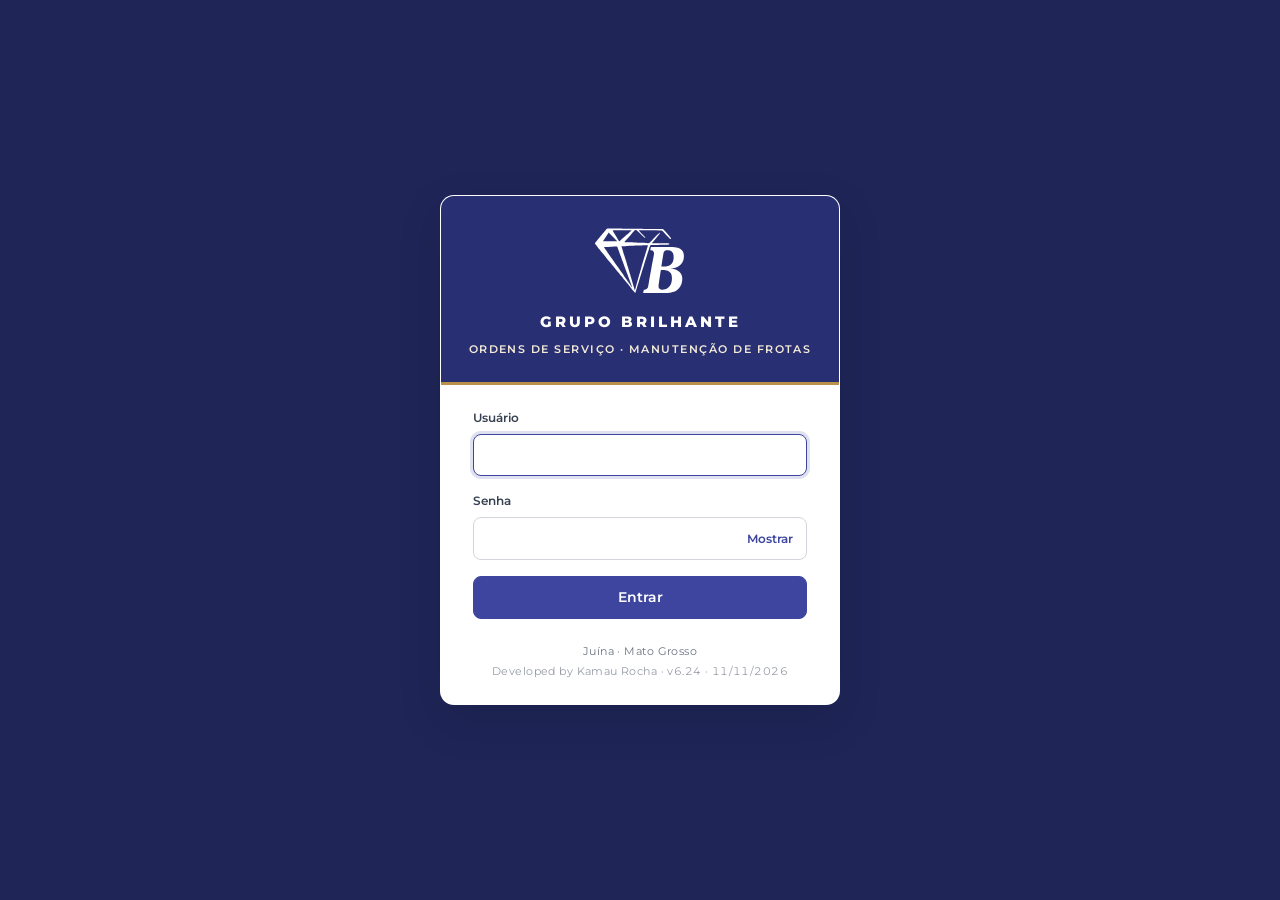
==== commit 07da13e7: "Add files via upload" ====
--- a/index.html
+++ b/index.html
@@ -615,10 +615,10 @@
 <noscript><p style="padding:24px;font-family:sans-serif">Este sistema precisa de JavaScript ativado.</p></noscript>
 <script>
 /* Logo institucional do Grupo Brilhante (vetorizada a partir do arquivo original). */
-window.APP_VERSAO = { n: "6.23", data: "09/11/2026" };
+window.APP_VERSAO = { n: "6.24", data: "11/11/2026" };
 window.LOGO_SVG = "<svg xmlns=\"http://www.w3.org/2000/svg\" viewBox=\"0 0 1473 1068\" fill=\"currentColor\"><g transform=\"translate(0,1068) scale(0.1,-0.1)\"><path d=\"M2158 10590 c-85 -26 -174 -108 -376 -349 -81 -96 -183 -217 -227\n-269 -147 -174 -546 -654 -630 -757 -27 -34 -65 -80 -83 -101 -31 -36 -108\n-131 -285 -347 -40 -49 -101 -123 -137 -165 -36 -43 -87 -104 -112 -137 -26\n-33 -72 -91 -102 -128 -86 -106 -83 -130 48 -297 37 -47 100 -128 141 -180 41\n-52 87 -111 103 -130 61 -75 308 -384 326 -409 11 -14 58 -73 105 -131 48 -57\n97 -119 111 -136 26 -33 103 -128 276 -339 55 -66 133 -163 175 -215 99 -125\n126 -158 217 -268 42 -52 100 -122 127 -156 147 -184 567 -700 628 -772 29\n-34 84 -101 122 -149 39 -48 117 -143 175 -212 58 -69 128 -154 155 -189 28\n-35 77 -96 111 -136 120 -145 267 -324 320 -390 30 -37 66 -80 80 -95 15 -15\n45 -53 68 -83 22 -30 50 -64 62 -75 12 -11 61 -69 110 -129 49 -61 124 -153\n167 -205 43 -53 112 -136 152 -186 40 -49 101 -124 135 -165 34 -41 82 -102\n106 -135 25 -33 51 -64 58 -70 6 -5 48 -54 91 -109 105 -129 119 -146 335\n-406 102 -123 203 -246 224 -274 21 -28 75 -93 120 -145 45 -52 104 -123 131\n-157 28 -34 122 -149 210 -256 87 -106 163 -197 167 -203 4 -5 45 -55 91 -110\n45 -55 98 -120 117 -145 19 -25 89 -111 155 -191 145 -177 358 -442 440 -548\n33 -43 75 -94 93 -115 17 -20 32 -40 32 -45 0 -18 85 -91 107 -91 30 0 47 34\n83 173 30 115 67 242 139 477 22 74 53 176 67 225 47 159 135 438 155 490 10\n28 19 57 19 65 0 14 78 269 121 395 11 33 29 94 40 135 12 41 30 100 41 130\n11 30 30 93 43 140 12 47 35 123 50 170 54 169 103 326 121 390 9 36 21 70 24\n75 4 6 10 24 14 40 4 17 25 89 47 160 22 72 56 182 76 245 19 63 48 153 63\n200 16 47 49 153 75 235 72 231 114 363 141 445 14 41 31 100 39 130 8 30 34\n116 58 190 58 176 178 563 192 620 8 30 97 316 129 415 13 39 33 102 45 140\n57 191 113 372 121 390 5 11 12 31 15 45 8 33 134 430 145 455 4 11 67 202\n140 425 140 431 184 560 200 591 31 56 137 65 875 74 593 6 813 12 1020 25 83\n5 206 12 275 16 69 3 152 8 185 10 33 3 199 6 368 8 222 3 312 8 322 16 37 31\n0 165 -51 188 -18 9 -200 12 -652 12 -1152 0 -2050 12 -2056 26 -3 8 20 45 52\n83 62 76 329 392 402 476 25 28 82 94 127 146 45 52 148 171 230 264 389 447\n417 486 454 638 32 133 -49 79 -370 -243 -235 -235 -731 -745 -881 -905 -156\n-167 -364 -378 -405 -413 -77 -64 -192 -71 -495 -28 -250 35 -286 37 -790 41\n-250 2 -522 9 -605 14 -286 20 -832 41 -1320 51 -791 16 -813 18 -788 71 23\n51 103 147 314 374 30 33 68 76 83 95 16 19 53 62 82 95 133 150 329 371 350\n394 13 14 78 89 146 166 67 77 125 142 128 145 3 3 28 32 55 65 28 33 75 87\n105 121 30 33 93 103 140 155 211 234 279 285 384 282 116 -3 130 -14 563\n-439 782 -767 896 -863 956 -796 37 40 25 59 -157 257 -66 72 -167 180 -225\n240 -609 634 -621 647 -621 674 0 38 21 43 148 32 69 -6 445 -11 898 -11 698\n0 1421 -5 2284 -14 370 -5 356 -1 495 -140 56 -56 148 -150 205 -211 411 -437\n973 -1007 1008 -1022 72 -30 137 41 100 110 -14 27 -118 158 -233 292 -38 45\n-108 128 -155 185 -47 57 -167 203 -268 324 -100 122 -210 255 -244 296 -271\n328 -288 345 -394 376 -64 19 -153 21 -994 16 -245 -2 -534 4 -760 14 -253 11\n-515 15 -855 13 -680 -4 -634 -5 -1295 9 -327 7 -957 12 -1400 11 -443 -1\n-953 4 -1135 9 -181 6 -726 14 -1210 17 -484 3 -954 8 -1045 10 -91 2 -177 0\n-192 -5z m3820 -304 c23 -23 13 -36 -104 -135 -54 -46 -193 -165 -308 -265\n-183 -158 -257 -223 -366 -320 -14 -12 -61 -53 -105 -91 -44 -38 -82 -71 -85\n-74 -3 -3 -39 -35 -80 -70 -41 -36 -82 -71 -90 -80 -9 -9 -49 -45 -90 -81 -41\n-35 -88 -76 -105 -91 -16 -15 -59 -53 -95 -84 -36 -32 -69 -63 -75 -69 -5 -6\n-26 -24 -45 -40 -54 -44 -206 -182 -303 -276 -103 -99 -81 -106 -181 60 -35\n58 -83 137 -107 175 -118 191 -186 302 -259 425 -44 74 -85 142 -90 150 -5 8\n-22 35 -37 60 -14 25 -46 75 -70 111 -24 37 -43 70 -43 74 0 5 -11 22 -23 39\n-38 50 -336 543 -337 556 0 40 269 46 2048 44 851 -1 935 -3 950 -18z m-3125\n-848 c715 -716 849 -855 845 -875 -5 -27 -2241 -28 -2246 -1 -2 9 62 114 142\n233 80 119 146 219 146 223 0 4 13 23 28 42 15 19 43 60 62 90 19 30 80 125\n135 210 56 85 129 200 164 255 35 55 73 114 85 132 11 17 44 68 71 112 28 44\n54 80 58 81 5 0 234 -226 510 -502z m5783 -1523 c4 -8 -7 -57 -24 -108 -50\n-150 -79 -245 -117 -377 -20 -69 -49 -168 -65 -220 -15 -52 -44 -151 -64 -220\n-48 -162 -85 -280 -97 -305 -10 -20 -28 -81 -75 -240 -14 -49 -48 -162 -76\n-250 -28 -88 -68 -218 -89 -290 -21 -71 -46 -152 -55 -180 -8 -27 -31 -104\n-50 -169 -19 -66 -45 -152 -58 -190 -13 -39 -43 -141 -66 -226 -23 -85 -53\n-187 -66 -226 -13 -39 -31 -100 -39 -135 -8 -35 -33 -125 -54 -199 -21 -74\n-60 -209 -85 -300 -26 -91 -63 -218 -82 -282 -19 -65 -49 -171 -68 -235 -66\n-230 -160 -550 -206 -703 -17 -58 -35 -124 -40 -148 -5 -24 -17 -64 -25 -89\n-9 -25 -29 -98 -45 -162 -17 -64 -34 -125 -39 -136 -5 -11 -12 -31 -16 -45 -3\n-14 -10 -38 -15 -55 -5 -16 -29 -106 -54 -200 -100 -379 -115 -431 -126 -460\n-7 -16 -24 -77 -40 -135 -50 -190 -88 -333 -124 -470 -19 -74 -46 -178 -60\n-230 -15 -52 -33 -125 -42 -162 -30 -131 -39 -114 -150 287 -71 258 -145 513\n-220 755 -38 123 -130 451 -141 500 -2 14 -13 43 -23 65 -10 22 -27 79 -39\n126 -12 47 -37 134 -56 194 -19 60 -35 114 -35 120 0 7 -9 32 -19 56 -11 24\n-26 76 -35 114 -8 39 -42 160 -76 270 -34 110 -70 229 -79 265 -30 107 -120\n412 -181 610 -16 52 -41 138 -56 190 -14 52 -30 100 -33 105 -4 6 -16 39 -26\n75 -24 87 -63 219 -129 430 -31 96 -67 218 -81 270 -15 52 -42 140 -60 195\n-19 55 -55 168 -80 250 -26 83 -57 182 -70 220 -13 39 -42 131 -65 205 -39\n126 -116 369 -261 825 -33 105 -65 204 -71 220 -5 17 -30 100 -54 185 -25 85\n-49 164 -54 175 -5 11 -17 47 -26 80 -8 33 -25 86 -36 117 -31 87 -37 85 179\n92 216 8 537 22 833 36 113 6 315 15 450 20 135 5 335 14 445 20 352 18 385\n19 695 29 168 6 355 13 415 16 61 3 166 7 235 10 69 3 213 10 320 16 424 22\n639 23 646 4z m-4957 -204 c13 -3 32 -18 43 -31 16 -22 136 -348 175 -475 8\n-27 23 -66 33 -85 10 -19 38 -96 63 -170 70 -206 135 -389 142 -400 3 -5 8\n-18 10 -27 2 -10 27 -76 55 -148 29 -71 63 -159 75 -195 76 -209 95 -262 108\n-287 8 -15 28 -68 45 -118 50 -143 135 -378 195 -540 30 -82 81 -220 111 -305\n114 -318 176 -485 186 -502 5 -10 10 -24 10 -31 0 -7 18 -57 41 -112 22 -55\n54 -140 70 -190 17 -49 37 -103 44 -120 7 -16 32 -82 55 -145 23 -63 57 -154\n76 -201 19 -48 34 -91 34 -96 0 -6 12 -37 26 -69 14 -32 41 -104 59 -159 30\n-90 203 -560 224 -610 5 -11 19 -49 32 -85 12 -36 25 -69 29 -75 4 -5 31 -78\n59 -162 28 -84 66 -192 85 -240 34 -85 92 -244 142 -388 13 -38 35 -97 48\n-130 14 -33 38 -98 55 -145 16 -47 46 -131 67 -188 66 -184 48 -167 -201 203\n-97 143 -203 298 -236 345 -33 47 -93 135 -135 195 -101 149 -283 407 -490\n695 -33 47 -136 195 -229 330 -164 239 -192 279 -336 485 -38 55 -106 154\n-151 220 -44 66 -95 138 -113 160 -17 22 -55 74 -84 115 -28 41 -80 116 -115\n165 -35 50 -94 133 -131 185 -36 52 -97 138 -135 190 -38 52 -98 138 -135 190\n-140 200 -213 302 -291 412 -45 62 -101 142 -126 178 -42 62 -239 338 -278\n390 -11 14 -50 70 -88 125 -37 55 -106 154 -153 219 -99 141 -170 241 -274\n391 -42 61 -123 178 -181 260 -57 83 -195 283 -306 445 -111 162 -204 297\n-208 300 -15 13 -70 108 -70 122 0 34 27 38 286 48 263 10 558 21 1079 41 160\n6 346 13 414 15 68 2 126 6 129 9 7 7 132 4 161 -4z M9121 7641 c-5 -3 -16\n-48 -25 -99 -8 -51 -18 -97 -21 -101 -7 -12 -45 -255 -45 -289 l0 -28 104 -12\nc298 -33 455 -186 473 -461 6 -92 -15 -253 -62 -491 -41 -203 -86 -439 -101\n-525 -8 -44 -26 -134 -40 -200 -22 -106 -114 -600 -144 -775 -27 -153 -73\n-413 -90 -505 -10 -55 -28 -154 -40 -220 -12 -66 -34 -190 -50 -275 -36 -191\n-66 -360 -85 -465 -8 -44 -26 -143 -39 -220 -29 -161 -97 -556 -103 -600 -3\n-16 -16 -88 -30 -160 -14 -71 -27 -152 -29 -180 -3 -27 -13 -97 -24 -155 -11\n-58 -31 -177 -45 -265 -39 -260 -44 -286 -76 -387 -75 -243 -238 -384 -495\n-428 -60 -11 -123 -20 -140 -20 -35 0 -26 24 -84 -225 -15 -66 -57 -234 -70\n-281 0 0 831 -1 1848 -2 1920 -1 2023 1 2377 42 122 14 426 69 444 81 5 2 33\n11 62 19 495 135 935 458 1196 878 118 190 233 451 263 598 4 19 22 96 38 170\n73 318 61 776 -24 967 -8 17 -14 35 -14 40 0 52 -153 344 -213 405 -7 7 -20\n24 -29 37 -144 208 -566 466 -918 560 -47 13 -115 32 -151 42 -69 19 -222 50\n-349 69 -137 21 -134 26 26 45 266 31 364 47 460 70 557 138 991 432 1236 835\n63 105 153 294 173 365 9 33 25 84 36 114 96 262 96 860 -1 1076 -5 11 -14 38\n-21 60 -56 182 -278 453 -457 558 -132 77 -404 197 -449 197 -10 0 -61 13\n-113 29 -52 16 -120 32 -150 35 -30 4 -101 16 -156 27 -275 52 -338 54 -2156\n55 -928 0 -1692 -2 -1697 -5z m2912 -535 c276 -53 496 -227 611 -483 190 -424\n124 -1202 -133 -1563 -17 -25 -43 -61 -56 -80 -172 -251 -496 -415 -914 -466\n-137 -16 -740 -18 -756 -2 -4 4 -2 31 5 60 19 88 80 460 80 487 0 15 11 91 25\n171 42 244 96 580 110 675 7 50 17 108 23 130 11 39 49 269 58 350 14 126 62\n333 100 434 88 233 261 318 627 305 81 -2 180 -11 220 -18z m-647 -3175 c55\n-11 117 -22 138 -25 138 -22 353 -99 476 -172 119 -71 267 -227 325 -342 185\n-368 206 -1023 49 -1516 -34 -107 -107 -276 -141 -327 -15 -23 -38 -59 -50\n-81 -161 -281 -477 -529 -773 -606 -234 -61 -532 -71 -705 -23 -335 91 -417\n276 -349 786 8 61 19 148 25 195 6 47 17 126 25 175 7 50 25 173 39 275 14\n102 34 235 44 295 11 61 29 173 41 250 11 77 27 181 35 230 7 50 19 131 25\n180 6 50 17 122 25 160 8 39 21 120 30 180 35 239 56 371 61 384 8 22 546 8\n680 -18z\"/></g></svg>";
 /* Base de dados extraída da planilha RELATORIO SEMANAL OFICINA. */
-window.DADOS_PLANILHA = {"geradoEm":"2026-08-20","origem":"RELATORIO SEMANAL OFICINA 5 1.xlsx","deslocamentoPorKm":3.0,"servicos":[{"descricao":"Serv de instalaçao do ar eletrico","valor":650.0,"categoria":"Ar Condicionado - Caminhão","origem":"planilha","codigo":"SV001"},{"descricao":"Serv. De ar condicionado","valor":350.0,"categoria":"Ar Condicionado - Caminhão","origem":"planilha","codigo":"SV002"},{"descricao":"Serviço conserto de mangueira","valor":300.0,"categoria":"Ar Condicionado - Caminhão","origem":"planilha","codigo":"SV003"},{"descricao":"Serviço de carga de gás","valor":250.0,"categoria":"Ar Condicionado - Caminhão","origem":"planilha","codigo":"SV004"},{"descricao":"Serviço de troca ventilador","valor":350.0,"categoria":"Ar Condicionado - Caminhão","origem":"planilha","codigo":"SV005"},{"descricao":"Serviço teste nitrogenio","valor":70.0,"categoria":"Ar Condicionado - Caminhão","origem":"planilha","codigo":"SV006"},{"descricao":"carga de gas","valor":250.0,"categoria":"Ar Condicionado - Caminhão","origem":"planilha","codigo":"SV007"},{"descricao":"limpeza de sistema","valor":1000.0,"categoria":"Ar Condicionado - Caminhão","origem":"planilha","codigo":"SV008"},{"descricao":"ser  de troca caixa evaporadora","valor":450.0,"categoria":"Ar Condicionado - Caminhão","origem":"planilha","codigo":"SV009"},{"descricao":"serv. De higienização","valor":350.0,"categoria":"Ar Condicionado - Caminhão","origem":"planilha","codigo":"SV010"},{"descricao":"serv. Elétrico","valor":180.0,"categoria":"Ar Condicionado - Caminhão","origem":"planilha","codigo":"SV011"},{"descricao":"teste de nitrogenio","valor":70.0,"categoria":"Ar Condicionado - Caminhão","origem":"planilha","codigo":"SV012"},{"descricao":"troca do compressor","valor":350.0,"categoria":"Ar Condicionado - Caminhão","origem":"planilha","codigo":"SV013"},{"descricao":"carga de gás","valor":200.0,"categoria":"Ar Condicionado - Carro","origem":"planilha","codigo":"SV014"},{"descricao":"serviço de limpeza no sistema","valor":700.0,"categoria":"Ar Condicionado - Carro","origem":"planilha","codigo":"SV015"},{"descricao":"serviço de troca de comprensor","valor":250.0,"categoria":"Ar Condicionado - Carro","origem":"planilha","codigo":"SV016"},{"descricao":"Serv. De limpeza radiador","valor":500.0,"categoria":"Ar Condicionado - Maquinário","origem":"planilha","codigo":"SV017"},{"descricao":"carga de gás","valor":500.0,"categoria":"Ar Condicionado - Maquinário","origem":"planilha","codigo":"SV018"},{"descricao":"serv de ar condicionado","valor":250.0,"categoria":"Ar Condicionado - Maquinário","origem":"planilha","codigo":"SV019"},{"descricao":"serviço de limpeza no sistema","valor":1000.0,"categoria":"Ar Condicionado - Maquinário","origem":"planilha","codigo":"SV020"},{"descricao":"serviço de troca de comprensor","valor":350.0,"categoria":"Ar Condicionado - Maquinário","origem":"planilha","codigo":"SV021"},{"descricao":"serviço prevençao","valor":250.0,"categoria":"Ar Condicionado - Maquinário","origem":"planilha","codigo":"SV022"},{"descricao":"Cilindro/atuador de embreagem","valor":100.0,"categoria":"Mecânica","origem":"planilha","codigo":"SV023"},{"descricao":"Engraxamento e ajuste freios","valor":50.0,"categoria":"Mecânica","origem":"planilha","codigo":"SV024"},{"descricao":"Kit de batente","valor":160.0,"categoria":"Mecânica","origem":"planilha","codigo":"SV025"},{"descricao":"Limpeza do radiador","valor":250.0,"categoria":"Mecânica","origem":"planilha","codigo":"SV026"},{"descricao":"Serviço a cada lampada","valor":40.0,"categoria":"Mecânica","origem":"planilha","codigo":"SV027"},{"descricao":"Serviço ajuste freios/Limpeza/kit reparo","valor":50.0,"categoria":"Mecânica","origem":"planilha","codigo":"SV028"},{"descricao":"Serviço alternador","valor":220.0,"categoria":"Mecânica","origem":"planilha","codigo":"SV029"},{"descricao":"Serviço baixar e instalar cambio","valor":250.0,"categoria":"Mecânica","origem":"planilha","codigo":"SV030"},{"descricao":"Serviço baixar e instalar diferencial","valor":250.0,"categoria":"Mecânica","origem":"planilha","codigo":"SV031"},{"descricao":"Serviço bandeja superior","valor":120.0,"categoria":"Mecânica","origem":"planilha","codigo":"SV032"},{"descricao":"Serviço bucha bandeja inferior","valor":160.0,"categoria":"Mecânica","origem":"planilha","codigo":"SV033"},{"descricao":"Serviço bucha barra estabilizadora","valor":80.0,"categoria":"Mecânica","origem":"planilha","codigo":"SV034"},{"descricao":"Serviço bucha jumelo","valor":80.0,"categoria":"Mecânica","origem":"planilha","codigo":"SV035"},{"descricao":"Serviço caixa da direção","valor":250.0,"categoria":"Mecânica","origem":"planilha","codigo":"SV036"},{"descricao":"Serviço coxim motor","valor":160.0,"categoria":"Mecânica","origem":"planilha","codigo":"SV037"},{"descricao":"Serviço de axial LD/LE","valor":80.0,"categoria":"Mecânica","origem":"planilha","codigo":"SV038"},{"descricao":"Serviço de regular o trambulador","valor":80.0,"categoria":"Mecânica","origem":"planilha","codigo":"SV039"},{"descricao":"Serviço de troca 2 filtro","valor":50.0,"categoria":"Mecânica","origem":"planilha","codigo":"SV040"},{"descricao":"Serviço elétrico completo","valor":300.0,"categoria":"Mecânica","origem":"planilha","codigo":"SV041"},{"descricao":"Serviço elétrico/troca alternador","valor":180.0,"categoria":"Mecânica","origem":"planilha","codigo":"SV042"},{"descricao":"Serviço homocinetica LD/LE","valor":120.0,"categoria":"Mecânica","origem":"planilha","codigo":"SV043"},{"descricao":"Serviço limpeza de tanque combustivel/bomba","valor":300.0,"categoria":"Mecânica","origem":"planilha","codigo":"SV044"},{"descricao":"Serviço limpeza motor de partida","valor":220.0,"categoria":"Mecânica","origem":"planilha","codigo":"SV045"},{"descricao":"Serviço pivo inferior","valor":140.0,"categoria":"Mecânica","origem":"planilha","codigo":"SV046"},{"descricao":"Serviço pivo superior","valor":120.0,"categoria":"Mecânica","origem":"planilha","codigo":"SV047"},{"descricao":"Serviço prestacao de socorro","valor":100.0,"categoria":"Mecânica","origem":"planilha","codigo":"SV048"},{"descricao":"Serviço remoção e instalação de bico","valor":250.0,"categoria":"Mecânica","origem":"planilha","codigo":"SV049"},{"descricao":"Serviço reservatorio agua radiador","valor":130.0,"categoria":"Mecânica","origem":"planilha","codigo":"SV050"},{"descricao":"Serviço retirada da carroçaria","valor":200.0,"categoria":"Mecânica","origem":"planilha","codigo":"SV051"},{"descricao":"Serviço revisar óleos","valor":10.0,"categoria":"Mecânica","origem":"planilha","codigo":"SV052"},{"descricao":"Serviço rolamento/bucha da roda","valor":80.0,"categoria":"Mecânica","origem":"planilha","codigo":"SV053"},{"descricao":"Serviço scanner (diagnostico)","valor":180.0,"categoria":"Mecânica","origem":"planilha","codigo":"SV054"},{"descricao":"Serviço separador de mola","valor":80.0,"categoria":"Mecânica","origem":"planilha","codigo":"SV055"},{"descricao":"Serviço terminal direçao L/E L/D","valor":80.0,"categoria":"Mecânica","origem":"planilha","codigo":"SV056"},{"descricao":"Serviço troca amortecedor dianteiro.","valor":120.0,"categoria":"Mecânica","origem":"planilha","codigo":"SV057"},{"descricao":"Serviço troca amortecedor traseiro.","valor":80.0,"categoria":"Mecânica","origem":"planilha","codigo":"SV058"},{"descricao":"Serviço troca bieleta","valor":80.0,"categoria":"Mecânica","origem":"planilha","codigo":"SV059"},{"descricao":"Serviço troca coifa/semi eixo de um lado","valor":120.0,"categoria":"Mecânica","origem":"planilha","codigo":"SV060"},{"descricao":"Serviço troca correia alternador/ serviço","valor":100.0,"categoria":"Mecânica","origem":"planilha","codigo":"SV061"},{"descricao":"Serviço troca cruzeta/   3 %3","valor":160.0,"categoria":"Mecânica","origem":"planilha","codigo":"SV062"},{"descricao":"Serviço troca das palhetas","valor":10.0,"categoria":"Mecânica","origem":"planilha","codigo":"SV063"},{"descricao":"Serviço troca de óleo","valor":35.0,"categoria":"Mecânica","origem":"planilha","codigo":"SV064"},{"descricao":"Serviço troca do cilindro freio","valor":60.0,"categoria":"Mecânica","origem":"planilha","codigo":"SV065"},{"descricao":"Serviço troca embreagem","valor":800.0,"categoria":"Mecânica","origem":"planilha","codigo":"SV066"},{"descricao":"Serviço troca filtro secundário","valor":180.0,"categoria":"Mecânica","origem":"planilha","codigo":"SV067"},{"descricao":"Serviço troca molejo traseiro","valor":130.0,"categoria":"Mecânica","origem":"planilha","codigo":"SV068"},{"descricao":"Serviço troca pastilha freio/ disco junto","valor":120.0,"categoria":"Mecânica","origem":"planilha","codigo":"SV069"},{"descricao":"Serviço troca sapata freio/campana","valor":150.0,"categoria":"Mecânica","origem":"planilha","codigo":"SV070"},{"descricao":"Serviço troca óleo motor,todos os filtros.","valor":130.0,"categoria":"Mecânica","origem":"planilha","codigo":"SV071"},{"descricao":"Tirar vazemetos","valor":90.0,"categoria":"Mecânica","origem":"planilha","codigo":"SV072"},{"descricao":"Troca bucha do amortecedor L/E L/D","valor":80.0,"categoria":"Mecânica","origem":"planilha","codigo":"SV073"},{"descricao":"Troca de Acessorios","valor":80.0,"categoria":"Mecânica","origem":"planilha","codigo":"SV074"},{"descricao":"Troca de cubo de roda dianteiro","valor":200.0,"categoria":"Mecânica","origem":"planilha","codigo":"SV075"},{"descricao":"Troca de pistão/flexivel  FREIO","valor":40.0,"categoria":"Mecânica","origem":"planilha","codigo":"SV076"},{"descricao":"reparos/coifa alavanca marcha","valor":400.0,"categoria":"Mecânica","origem":"planilha","codigo":"SV077"}],"veiculos":[{"id":"EFO4D39","placa":"EFO4D39","frota":"—","tipo":"Caminhão","unidade":"KM","marca":"Toyota","modelo":"Bandeirante","condutor":"","local":"","descricao":"Banderante EFO4D39","nome":"Banderante"},{"id":"FIG0J18","placa":"FIG0J18","frota":"—","tipo":"Caminhão","unidade":"KM","marca":"","modelo":"","condutor":"","local":"","descricao":"Caminhao MB3344 FIG0J18","nome":"Caminhao Mb3344"},{"id":"SPQ0C94","placa":"SPQ0C94","frota":"—","tipo":"Caminhão","unidade":"KM","marca":"Volvo","modelo":"","condutor":"","local":"Barroso","descricao":"Caminhaão volvo VM360 [SPQ0C94]","nome":"Caminhaão Volvo Vm360"},{"id":"EFO7C00","placa":"EFO7C00","frota":"—","tipo":"Caminhão","unidade":"KM","marca":"","modelo":"","condutor":"","local":"","descricao":"Caminhão EFO7C00","nome":"Caminhão"},{"id":"FVH5I85","placa":"FVH5I85","frota":"—","tipo":"Caminhão","unidade":"KM","marca":"","modelo":"","condutor":"","local":"","descricao":"Caminhão FVH5I85","nome":"Caminhão"},{"id":"RAU9I57","placa":"RAU9I57","frota":"—","tipo":"Caminhão","unidade":"KM","marca":"","modelo":"","condutor":"Brutale","local":"Rio Preto","descricao":"Caminhão RAU9I57 (Brutale)","nome":"Caminhão"},{"id":"NXN9D31","placa":"NXN9D31","frota":"—","tipo":"Caminhão","unidade":"KM","marca":"","modelo":"","condutor":"","local":"Safra","descricao":"Caminhão NXN9D31","nome":"Caminhão"},{"id":"QBP6162","placa":"QBP6162","frota":"—","tipo":"Caminhão","unidade":"KM","marca":"Ford","modelo":"Cargo","condutor":"Reserva trato","local":"","descricao":"Caminhão cargo 2629 QBP6162","nome":"Caminhão Cargo 2629"},{"id":"SPC3I03","placa":"SPC3I03","frota":"—","tipo":"Caminhão","unidade":"KM","marca":"","modelo":"","condutor":"","local":"","descricao":"Caminhão FH SPC3I03","nome":"Caminhão Fh"},{"id":"QCT7F49","placa":"QCT7F49","frota":"—","tipo":"Caminhão","unidade":"KM","marca":"Ford","modelo":"","condutor":"","local":"Casemat","descricao":"Caminhão ford cargo 2631 [QCT7F49]","nome":"Caminhão Ford Cargo 2631"},{"id":"SEW5A63","placa":"SEW5A63","frota":"—","tipo":"Caminhão","unidade":"KM","marca":"Mercedes-Benz","modelo":"","condutor":"Mauro","local":"Casemat","descricao":"Caminhão MB 2644 (SEW5A63)","nome":"Caminhão MB 2644"},{"id":"OOM9H19","placa":"OOM9H19","frota":"—","tipo":"Caminhão","unidade":"KM","marca":"Mercedes-Benz","modelo":"","condutor":"Ademir","local":"Casemat","descricao":"Caminhão MB 2651 (OOM9H19)","nome":"Caminhão MB 2651"},{"id":"GAI4I04","placa":"GAI4I04","frota":"—","tipo":"Caminhão","unidade":"KM","marca":"Mercedes-Benz","modelo":"Axor 3344","condutor":"Reuner","local":"","descricao":"Caminhão MB axor 3344 [GAI4I04]","nome":"Caminhão MB Axor 3344"},{"id":"SFK2I46","placa":"SFK2I46","frota":"—","tipo":"Caminhão","unidade":"KM","marca":"Mercedes-Benz","modelo":"Atego 2730","condutor":"","local":"Balsa","descricao":"Caminhão Merc atego2730 [SFK2I46]","nome":"Caminhão Merc Atego2730"},{"id":"QBR5D48","placa":"QBR5D48","frota":"—","tipo":"Caminhão","unidade":"KM","marca":"Scania","modelo":"","condutor":"","local":"Casemat","descricao":"Caminhão Scania (QBR5D48)","nome":"Caminhão Scania"},{"id":"ATS0645","placa":"ATS0645","frota":"—","tipo":"Caminhão","unidade":"KM","marca":"Scania","modelo":"","condutor":"","local":"Safra","descricao":"Caminhão scania 420 [ATS0645]","nome":"Caminhão Scania 420"},{"id":"NTY1F42","placa":"NTY1F42","frota":"—","tipo":"Caminhão","unidade":"KM","marca":"","modelo":"","condutor":"Albert","local":"","descricao":"Caminhão VW 31-320 [NTY1F42]","nome":"Caminhão VW 31-320"},{"id":"EDE7C42","placa":"EDE7C42","frota":"—","tipo":"Caminhão","unidade":"KM","marca":"Volkswagen","modelo":"","condutor":"","local":"Mogno","descricao":"Caminhão VW pipa [EDE7C42]","nome":"Caminhão VW Pipa"},{"id":"SPD3A55","placa":"SPD3A55","frota":"—","tipo":"Caminhão","unidade":"KM","marca":"","modelo":"","condutor":"","local":"Fábrica de Ração","descricao":"Caminhão VM (SPD3A55)","nome":"Caminhão Vm"},{"id":"QEE0B33","placa":"QEE0B33","frota":"10207.16","tipo":"Caminhão","unidade":"KM","marca":"Ford","modelo":"F4000","condutor":"","local":"Safra","descricao":"F4000 QEE0B33 Frota:10207.16","nome":"F4000"},{"id":"MUE8D59","placa":"MUE8D59","frota":"—","tipo":"Caminhão","unidade":"KM","marca":"Ford","modelo":"F4000","condutor":"","local":"","descricao":"F4000 MUE8D59","nome":"F4000"},{"id":"QCW0B63","placa":"QCW0B63","frota":"—","tipo":"Caminhão","unidade":"KM","marca":"Ford","modelo":"F4000","condutor":"","local":"Safra","descricao":"F4000/ QCW0B63","nome":"F4000"},{"id":"NUE8D69","placa":"NUE8D69","frota":"—","tipo":"Caminhão","unidade":"KM","marca":"Ford","modelo":"F4000","condutor":"","local":"Safra","descricao":"F4000-NUE8D69","nome":"F4000"},{"id":"BDX2F95","placa":"BDX2F95","frota":"—","tipo":"Camionete","unidade":"KM","marca":"Toyota","modelo":"Hilux","condutor":"Fabiano","local":"","descricao":"Camion.hilux BDX2F95","nome":"Camion.Hilux"},{"id":"QCW2913","placa":"QCW2913","frota":"—","tipo":"Camionete","unidade":"KM","marca":"Fiat","modelo":"Strada","condutor":"Aldair","local":"Manejo","descricao":"Fiat Strada (QCW2843)","nome":"Fiat Strada"},{"id":"RFB5I19","placa":"RFB5I19","frota":"—","tipo":"Camionete","unidade":"KM","marca":"Toyota","modelo":"Hilux","condutor":"Moacir","local":"Barroso","descricao":"Hilux RFB5I19/Moacir","nome":"Hilux"},{"id":"QBG1B00","placa":"QBG1B00","frota":"—","tipo":"Camionete","unidade":"KM","marca":"Toyota","modelo":"Hilux","condutor":"","local":"Safra","descricao":"Hilux QBG1B00/Safra","nome":"Hilux"},{"id":"QCX9E00","placa":"QCX9E00","frota":"—","tipo":"Camionete","unidade":"KM","marca":"Toyota","modelo":"Hilux","condutor":"Julio","local":"Safra","descricao":"Hilux QCX9E00/Julio","nome":"Hilux"},{"id":"RRQ0B00","placa":"RRQ0B00","frota":"10209.22","tipo":"Camionete","unidade":"KM","marca":"Toyota","modelo":"Hilux","condutor":"Regis","local":"","descricao":"Hilux RRQ0B00 Frota 10209.22","nome":"Hilux"},{"id":"QMS4G35","placa":"QMS4G35","frota":"—","tipo":"Camionete","unidade":"KM","marca":"Toyota","modelo":"Hilux","condutor":"Sebastião","local":"Rio Preto","descricao":"Hilux QMS4G35 (rio preto)","nome":"Hilux"},{"id":"QXS6I34","placa":"QXS6I34","frota":"—","tipo":"Camionete","unidade":"KM","marca":"Toyota","modelo":"Hilux","condutor":"","local":"","descricao":"Hilux QXS6I34","nome":"Hilux"},{"id":"QCI9E55","placa":"QCI9E55","frota":"—","tipo":"Camionete","unidade":"KM","marca":"Toyota","modelo":"Hilux","condutor":"Jaison","local":"Safra","descricao":"Hilux QCI9E55/Jaison","nome":"Hilux"},{"id":"QWY9F64","placa":"QWY9F64","frota":"—","tipo":"Camionete","unidade":"KM","marca":"Toyota","modelo":"Hilux","condutor":"Adriano","local":"","descricao":"Hilux QWY9F64 Adriano","nome":"Hilux"},{"id":"RVI1A97","placa":"RVI1A97","frota":"—","tipo":"Camionete","unidade":"KM","marca":"Toyota","modelo":"Hilux","condutor":"Everaldo","local":"","descricao":"Hilux RVI1A97 Everaldo","nome":"Hilux"},{"id":"RVI1A27","placa":"RVI1A27","frota":"—","tipo":"Camionete","unidade":"KM","marca":"Toyota","modelo":"Hilux","condutor":"","local":"","descricao":"Hilux RVI1A27","nome":"Hilux"},{"id":"SPW9A12","placa":"SPW9A12","frota":"—","tipo":"Camionete","unidade":"KM","marca":"Toyota","modelo":"Hilux","condutor":"Diego","local":"","descricao":"Hilux SPW9A12 diego","nome":"Hilux"},{"id":"SPN2F80","placa":"SPN2F80","frota":"—","tipo":"Camionete","unidade":"KM","marca":"Toyota","modelo":"Hilux","condutor":"Eugenio","local":"","descricao":"Hilux Eugenio (SPN2F80","nome":"Hilux"},{"id":"SQE9G20","placa":"SQE9G20","frota":"—","tipo":"Camionete","unidade":"KM","marca":"Toyota","modelo":"Hilux","condutor":"Thiago B","local":"","descricao":"Hilux SQE9G20 Thiago B.","nome":"Hilux"},{"id":"OHR4A14","placa":"OHR4A14","frota":"—","tipo":"Camionete","unidade":"KM","marca":"Toyota","modelo":"Hilux","condutor":"","local":"","descricao":"Hilux OHR4A14 - Operação Florestal","nome":"Hilux"},{"id":"QUI4J62","placa":"QUI4J62","frota":"—","tipo":"Camionete","unidade":"KM","marca":"Toyota","modelo":"Hilux","condutor":"","local":"Balsa","descricao":"Hilux QUI4J62 Faz.balsa","nome":"Hilux Balsa"},{"id":"SPV8D40","placa":"SPV8D40","frota":"—","tipo":"Camionete","unidade":"KM","marca":"Toyota","modelo":"Hilux","condutor":"Ézio","local":"","descricao":"Hilux branca SPV8D40","nome":"Hilux Branca"},{"id":"ID-HILUX-FM06H82-OPERACAO-F","placa":"—","frota":"—","tipo":"Camionete","unidade":"KM","marca":"Toyota","modelo":"Hilux","condutor":"","local":"","descricao":"Hilux FM06H82 - Operação Florestal","nome":"Hilux Fm06H82"},{"id":"RTA6D83","placa":"RTA6D83","frota":"—","tipo":"Camionete","unidade":"KM","marca":"Chevrolet","modelo":"S10","condutor":"","local":"","descricao":"S10 RTA6D83","nome":"S10"},{"id":"EFY4F10","placa":"EFY4F10","frota":"—","tipo":"Camionete","unidade":"KM","marca":"Chevrolet","modelo":"S10","condutor":"Vando","local":"","descricao":"S10 EFY4F10 - Operação Florestal","nome":"S10"},{"id":"NCP2578","placa":"NCP2578","frota":"—","tipo":"Camionete","unidade":"KM","marca":"Chevrolet","modelo":"S10","condutor":"","local":"","descricao":"S10 Gemerson NCP2578","nome":"S10 Gemerson"},{"id":"NPP9534","placa":"NPP9534","frota":"—","tipo":"Camionete","unidade":"KM","marca":"Chevrolet","modelo":"S10","condutor":"","local":"","descricao":"S10Marcelo NPP9534","nome":"S10Marcelo"},{"id":"PRD1C83","placa":"PRD1C83","frota":"—","tipo":"Camionete","unidade":"KM","marca":"Fiat","modelo":"Strada","condutor":"","local":"","descricao":"Strada PRD1C83","nome":"Strada"},{"id":"RUY0E02","placa":"RUY0E02","frota":"—","tipo":"Camionete","unidade":"KM","marca":"Fiat","modelo":"Strada","condutor":"","local":"Casemat","descricao":"Strada RUY0E02","nome":"Strada"},{"id":"QCY4G47","placa":"QCY4G47","frota":"—","tipo":"Camionete","unidade":"KM","marca":"Chevrolet","modelo":"Trailblazer","condutor":"","local":"","descricao":"Trailblezer QCY4G47","nome":"Trailblezer"},{"id":"PQX8697","placa":"PQX8697","frota":"—","tipo":"Camionete","unidade":"KM","marca":"Mitsubishi","modelo":"L200 Triton","condutor":"","local":"","descricao":"Triton PQX8697","nome":"Triton"},{"id":"QBU7864","placa":"QBU7864","frota":"—","tipo":"Camionete","unidade":"KM","marca":"Mitsubishi","modelo":"L200 Triton","condutor":"Marcondes","local":"","descricao":"Triton QBU7864 Marcondes","nome":"Triton"},{"id":"QBD9I07","placa":"QBD9I07","frota":"—","tipo":"Camionete","unidade":"KM","marca":"Mitsubishi","modelo":"L200 Triton","condutor":"","local":"","descricao":"Triton QBD9I07","nome":"Triton"},{"id":"QCZ7865","placa":"QCZ7865","frota":"—","tipo":"Camionete","unidade":"KM","marca":"Mitsubishi","modelo":"L200 Triton","condutor":"","local":"","descricao":"Triton QCZ-7865","nome":"Triton"},{"id":"RRT2J85","placa":"RRT2J85","frota":"—","tipo":"Carreta","unidade":"KM","marca":"Fiat","modelo":"Strada","condutor":"Marcio","local":"","descricao":"R/estrada RE dolly 2E [RRT2J85]","nome":"Carreta"},{"id":"ID-CARRETINHA-FROTA368","placa":"—","frota":"—","tipo":"Carreta","unidade":"KM","marca":"","modelo":"","condutor":"","local":"","descricao":"Carretinha Frota368","nome":"Carretinha Frota368"},{"id":"QBE0C67","placa":"QBE0C67","frota":"—","tipo":"Carreta","unidade":"KM","marca":"","modelo":"","condutor":"Marcos","local":"","descricao":"Reboque carreta caçamba [QBE0C67]","nome":"Reboque Carreta Caçamba"},{"id":"QBE0C97","placa":"QBE0C97","frota":"—","tipo":"Carreta","unidade":"KM","marca":"","modelo":"","condutor":"Marcos","local":"","descricao":"Reboque carreta caçamba [QBE0B97]","nome":"Reboque Carreta Caçamba"},{"id":"RRT2J65","placa":"RRT2J65","frota":"—","tipo":"Carreta","unidade":"KM","marca":"","modelo":"","condutor":"Marcio","local":"","descricao":"Reboque carreta caçamba (RRT2J65)","nome":"Reboque Carreta Caçamba"},{"id":"QBE0C37","placa":"QBE0C37","frota":"—","tipo":"Carreta","unidade":"KM","marca":"","modelo":"","condutor":"Marcos","local":"","descricao":"Reboque carreta dolly (QBE0C37)","nome":"Reboque Carreta Dolly"},{"id":"QBQ8A50","placa":"QBQ8A50","frota":"—","tipo":"Carreta","unidade":"KM","marca":"","modelo":"","condutor":"Mauro","local":"","descricao":"Reboque carreta rodon (QBQ8A50)","nome":"Reboque Carreta Rodon"},{"id":"SPO9D69","placa":"SPO9D69","frota":"—","tipo":"Carreta","unidade":"KM","marca":"","modelo":"","condutor":"Luiz","local":"","descricao":"Semi reboque carga VTAV (SPO9D69)","nome":"Semi Reboque Carga Vtav"},{"id":"SPF7C00","placa":"SPF7C00","frota":"—","tipo":"Carreta","unidade":"KM","marca":"","modelo":"","condutor":"Luiz","local":"","descricao":"Semi reboque carga VTAV [SPF7C00]","nome":"Semi Reboque Carga Vtav"},{"id":"FR-F077","placa":"—","frota":"F077","tipo":"Colheitadeira","unidade":"H","marca":"","modelo":"","condutor":"","local":"","descricao":"Colheitadeira F077","nome":"Colheitadeira"},{"id":"ID-COLHEITADEIRA-MASSEY-049","placa":"—","frota":"—","tipo":"Colheitadeira","unidade":"H","marca":"Massey Ferguson","modelo":"","condutor":"","local":"","descricao":"Colheitadeira massey 049","nome":"Colheitadeira Massey 049"},{"id":"RAR4C00","placa":"RAR4C00","frota":"—","tipo":"Moto","unidade":"KM","marca":"Honda","modelo":"NXR Bros","condutor":"","local":"","descricao":"Bros RAR4C00","nome":"Bros"},{"id":"RAR1H49","placa":"RAR1H49","frota":"—","tipo":"Moto","unidade":"KM","marca":"Honda","modelo":"CG Fan","condutor":"","local":"","descricao":"Fan Sr.Valter RAR1H49","nome":"Fan Sr.Valter"},{"id":"NJF7I45","placa":"NJF7I45","frota":"—","tipo":"Moto","unidade":"KM","marca":"Honda","modelo":"NXR Bros","condutor":"","local":"","descricao":"Moto Bros NJF7I45","nome":"Moto Bros"},{"id":"RRX1I30","placa":"RRX1I30","frota":"—","tipo":"Moto","unidade":"KM","marca":"Honda","modelo":"Pop","condutor":"","local":"","descricao":"Pop RRX1I30","nome":"Pop"},{"id":"FR-F216","placa":"—","frota":"F216","tipo":"Moto","unidade":"KM","marca":"Honda","modelo":"Quadriciclo","condutor":"","local":"","descricao":"Quadriciclo F216","nome":"Quadriciclo"},{"id":"FR-10019.00","placa":"—","frota":"10019.00","tipo":"Moto","unidade":"KM","marca":"Yamaha","modelo":"Start 160","condutor":"","local":"","descricao":"Start 160 barroso 10019.00","nome":"Start 160 Barroso"},{"id":"ID-ESCAVADEIRA-JD","placa":"—","frota":"—","tipo":"Máquina","unidade":"H","marca":"John Deere","modelo":"","condutor":"","local":"","descricao":"Escavadeira JD","nome":"Escavadeira Jd"},{"id":"ID-ESCAVADEIRA-SANY-087","placa":"—","frota":"—","tipo":"Máquina","unidade":"H","marca":"","modelo":"","condutor":"","local":"","descricao":"Escavadeira Sany 087","nome":"Escavadeira Sany 087"},{"id":"FR-F319","placa":"—","frota":"F319","tipo":"Máquina","unidade":"H","marca":"Volvo","modelo":"","condutor":"","local":"","descricao":"Escavadeira volvo F319","nome":"Escavadeira Volvo"},{"id":"ID-MOTONIVELADORA-ALEX","placa":"—","frota":"—","tipo":"Máquina","unidade":"H","marca":"","modelo":"","condutor":"Alex","local":"","descricao":"Motoniveladora (Alex)","nome":"Motoniveladora"},{"id":"FRO0088","placa":"FRO0088","frota":"—","tipo":"Máquina","unidade":"H","marca":"","modelo":"","condutor":"","local":"Manejo","descricao":"Pa carregadeira 721B [FRO-0088]","nome":"Pa Carregadeira 721B"},{"id":"FR-11203.12","placa":"—","frota":"11203.12","tipo":"Máquina","unidade":"H","marca":"SDLG","modelo":"","condutor":"","local":"","descricao":"Pa carregadeira SDLG (11203.12)","nome":"Pa Carregadeira Sdlg"},{"id":"FR-11202.12","placa":"—","frota":"11202.12","tipo":"Máquina","unidade":"H","marca":"SDLG","modelo":"","condutor":"","local":"","descricao":"Pa carregadeira SDLG F:11202.12","nome":"Pa Carregadeira Sdlg F"},{"id":"ID-PA-CARREGADEIRA-W20F-RIO","placa":"—","frota":"—","tipo":"Máquina","unidade":"H","marca":"","modelo":"","condutor":"","local":"","descricao":"Pa carregadeira W20F RIO PRETO","nome":"Pa Carregadeira W20F Rio Preto"},{"id":"ID-PA-SDLG-212-BARROSO","placa":"—","frota":"—","tipo":"Máquina","unidade":"H","marca":"SDLG","modelo":"","condutor":"","local":"","descricao":"Pa SDLG 212 BARROSO","nome":"Pa Sdlg 212 Barroso"},{"id":"ID-PA-NEW-HOLLAND-094","placa":"—","frota":"—","tipo":"Máquina","unidade":"H","marca":"New Holland","modelo":"","condutor":"","local":"","descricao":"Pá New holland 094","nome":"Pá New Holland 094"},{"id":"RFS6G67","placa":"RFS6G67","frota":"—","tipo":"Outros","unidade":"KM","marca":"","modelo":"","condutor":"","local":"Árvore de Ouro","descricao":"RFS6G67 Faz. Arvore de ouro","nome":"Arvore De Ouro"},{"id":"NPJ6E97","placa":"NPJ6E97","frota":"—","tipo":"Outros","unidade":"KM","marca":"","modelo":"","condutor":"","local":"Casemat","descricao":"Caminhão MB 1719 (NPJ6E97","nome":"Caminhão MB 1719"},{"id":"ID-EMPLEMENTOS-E-SERV-EM-GE","placa":"—","frota":"—","tipo":"Outros","unidade":"KM","marca":"","modelo":"","condutor":"","local":"","descricao":"Emplementos e serv.em geral","nome":"Emplementos E Serv.Em Geral"},{"id":"RVH0I85","placa":"RVH0I85","frota":"—","tipo":"Outros","unidade":"KM","marca":"","modelo":"","condutor":"Anilton","local":"Pré-Moldado","descricao":"Hilux RVH0I85 (Anilton)","nome":"Hilux"},{"id":"QWY9F63","placa":"QWY9F63","frota":"—","tipo":"Outros","unidade":"KM","marca":"","modelo":"","condutor":"Erick","local":"","descricao":"QWY9F63/Erick","nome":"Outros"},{"id":"QCQ3I40","placa":"QCQ3I40","frota":"—","tipo":"Outros","unidade":"KM","marca":"","modelo":"","condutor":"Flamarion","local":"","descricao":"QCQ3I40 Flamarion","nome":"Outros"},{"id":"QUI3A08","placa":"QUI3A08","frota":"—","tipo":"Outros","unidade":"KM","marca":"","modelo":"","condutor":"Julcimar","local":"","descricao":"QUI3A08/ Julcimar","nome":"Outros"},{"id":"PWE4F95","placa":"PWE4F95","frota":"—","tipo":"Outros","unidade":"KM","marca":"","modelo":"","condutor":"","local":"Chácara Portal","descricao":"PWE4F95 (Chacara portal)","nome":"Outros"},{"id":"QCR2D84","placa":"QCR2D84","frota":"—","tipo":"Outros","unidade":"KM","marca":"","modelo":"","condutor":"","local":"Floresta em Pé","descricao":"QCR2D84 (Floresta em pé)","nome":"Outros"},{"id":"PRX7B35","placa":"PRX7B35","frota":"—","tipo":"Outros","unidade":"KM","marca":"","modelo":"","condutor":"","local":"","descricao":"PRX7B35","nome":"Outros"},{"id":"FNO6H82","placa":"FNO6H82","frota":"—","tipo":"Outros","unidade":"KM","marca":"","modelo":"","condutor":"","local":"","descricao":"FNO6H82","nome":"Outros"},{"id":"NDN1J37","placa":"NDN1J37","frota":"—","tipo":"Outros","unidade":"KM","marca":"","modelo":"Pipa","condutor":"","local":"Casemat","descricao":"Roboque pipa de agua casteleite NDN1J37","nome":"Roboque Pipa De Agua Casteleite"},{"id":"ID-SPOC94-FLORESTA-EM-PE","placa":"—","frota":"—","tipo":"Outros","unidade":"KM","marca":"","modelo":"","condutor":"","local":"","descricao":"SPOC94 Floresta em pé","nome":"Spoc94 Floresta Em Pé"},{"id":"PVZ3B63","placa":"PVZ3B63","frota":"—","tipo":"Outros","unidade":"KM","marca":"","modelo":"","condutor":"Carlos","local":"Rio Doce","descricao":"Triton PVZ3B63 (rio dode)","nome":"Triton"},{"id":"ID-TRATOR-JD-057-CONQUISTA-","placa":"—","frota":"—","tipo":"Trator","unidade":"H","marca":"John Deere","modelo":"","condutor":"","local":"Safra","descricao":"Trator JD 057 conquista/safra","nome":"Trator JD 057 Conquista"},{"id":"ID-TRATOR-JD-1163720","placa":"—","frota":"—","tipo":"Trator","unidade":"H","marca":"John Deere","modelo":"","condutor":"","local":"","descricao":"trator JD 1163720","nome":"Trator JD 1163720"},{"id":"FR-11634.00","placa":"—","frota":"11634.00","tipo":"Trator","unidade":"H","marca":"John Deere","modelo":"","condutor":"","local":"","descricao":"Trator JD 11634.00","nome":"Trator Jd"},{"id":"ID-TRATOR-TERCEIRO-MANEJO-A","placa":"—","frota":"—","tipo":"Trator","unidade":"H","marca":"","modelo":"","condutor":"","local":"","descricao":"Trator terceiro manejo Aldair","nome":"Trator Terceiro Manejo Aldair"},{"id":"FR-F152","placa":"—","frota":"F152","tipo":"Trator","unidade":"H","marca":"Valtra","modelo":"A750","condutor":"","local":"","descricao":"Trator valtra A750 ANTIGA F152","nome":"Trator Valtra A750 Antiga"}],"ordens":[{"numero":1,"data":"2026-02-03","dataSuspeita":false,"veiculoId":"QBG1B00","placa":"QBG1B00","frota":"—","kmH":396330.0,"unidade":"KM","local":"Safra","condutor":"","mecanico":"Jeferson","setor":"Mecânica","itens":[{"qtd":1,"descricao":"Filtro e oleo","valorUnit":130.0,"total":130.0,"servicoCod":"SV071"},{"qtd":1,"descricao":"Coifa homo.L/D","valorUnit":120.0,"total":120.0,"servicoCod":"SV060"}],"total":250.0,"obs":"","status":"Concluída","origem":"planilha"},{"numero":2,"data":"2026-02-03","dataSuspeita":false,"veiculoId":"RFB5I19","placa":"RFB5I19","frota":"—","kmH":null,"unidade":"KM","local":"Barroso","condutor":"Moacir","mecanico":"Jeferson","setor":"Mecânica","itens":[{"qtd":1,"descricao":"Cruzeta","valorUnit":50.0,"total":50.0,"servicoCod":null}],"total":50.0,"obs":"","status":"Concluída","origem":"planilha"},{"numero":3,"data":"2026-02-04","dataSuspeita":false,"veiculoId":"QBU7864","placa":"QBU7864","frota":"—","kmH":158917.0,"unidade":"KM","local":"Oficina","condutor":"Marcondes","mecanico":"Jeferson","setor":"Mecânica","itens":[{"qtd":1,"descricao":"Filtro e oleo","valorUnit":130.0,"total":130.0,"servicoCod":"SV071"},{"qtd":1,"descricao":"Parafuso bujao carter","valorUnit":10.0,"total":10.0,"servicoCod":null},{"qtd":1,"descricao":"Bieleta L/D L/E","valorUnit":80.0,"total":80.0,"servicoCod":"SV059"},{"qtd":1,"descricao":"Ajuste freio","valorUnit":50.0,"total":50.0,"servicoCod":"SV024"}],"total":270.0,"obs":"","status":"Concluída","origem":"planilha"},{"numero":4,"data":"2026-02-04","dataSuspeita":false,"veiculoId":"QCW2913","placa":"QCW2913","frota":"—","kmH":104924.0,"unidade":"KM","local":"Manejo","condutor":"Aldair","mecanico":"Jeferson","setor":"Mecânica","itens":[{"qtd":1,"descricao":"Filtro e oléó","valorUnit":130.0,"total":130.0,"servicoCod":"SV071"},{"qtd":1,"descricao":"Dois amortecedor tras.","valorUnit":80.0,"total":80.0,"servicoCod":"SV058"},{"qtd":1,"descricao":"Ajuste freio","valorUnit":50.0,"total":50.0,"servicoCod":"SV024"}],"total":260.0,"obs":"","status":"Concluída","origem":"planilha"},{"numero":5,"data":"2026-02-05","dataSuspeita":false,"veiculoId":"PQX8697","placa":"PQX8697","frota":"—","kmH":212784.0,"unidade":"KM","local":"Oficina","condutor":"","mecanico":"Jeferson","setor":"Mecânica","itens":[{"qtd":1,"descricao":"Filtro e oleo","valorUnit":130.0,"total":130.0,"servicoCod":"SV071"},{"qtd":1,"descricao":"Cruzeta engrenagem","valorUnit":50.0,"total":50.0,"servicoCod":null},{"qtd":1,"descricao":"Palhetas","valorUnit":10.0,"total":10.0,"servicoCod":"SV063"},{"qtd":1,"descricao":"Engraxamento","valorUnit":10.0,"total":10.0,"servicoCod":null}],"total":200.0,"obs":"","status":"Concluída","origem":"planilha"},{"numero":6,"data":"2026-02-05","dataSuspeita":false,"veiculoId":"QCX9E00","placa":"QCX9E00","frota":"—","kmH":270534.0,"unidade":"KM","local":"Safra","condutor":"Julio","mecanico":"Jeferson","setor":"Mecânica","itens":[{"qtd":1,"descricao":"Semi eixo","valorUnit":130.0,"total":130.0,"servicoCod":null},{"qtd":1,"descricao":"Bieletas","valorUnit":80.0,"total":80.0,"servicoCod":null},{"qtd":1,"descricao":"Engraxamento","valorUnit":10.0,"total":10.0,"servicoCod":null},{"qtd":1,"descricao":"Ajuste freio","valorUnit":50.0,"total":50.0,"servicoCod":"SV024"}],"total":270.0,"obs":"","status":"Concluída","origem":"planilha"},{"numero":7,"data":"2026-02-06","dataSuspeita":false,"veiculoId":"QMS4G35","placa":"QMS4G35","frota":"—","kmH":171751.0,"unidade":"KM","local":"Rio Preto","condutor":"Sebastião","mecanico":"Jeferson","setor":"Mecânica","itens":[{"qtd":1,"descricao":"JG pastilha","valorUnit":120.0,"total":120.0,"servicoCod":"SV069"},{"qtd":1,"descricao":"Troca caixa/direçao","valorUnit":250.0,"total":250.0,"servicoCod":"SV036"},{"qtd":1,"descricao":"Bieleta L/E","valorUnit":80.0,"total":80.0,"servicoCod":"SV059"},{"qtd":1,"descricao":"T. 08 separador de mola","valorUnit":120.0,"total":120.0,"servicoCod":"SV055"},{"qtd":1,"descricao":"T.02 cilindro de freio","valorUnit":80.0,"total":80.0,"servicoCod":"SV065"},{"qtd":1,"descricao":"Regulagem de freios","valorUnit":50.0,"total":50.0,"servicoCod":"SV024"},{"qtd":1,"descricao":"Engraxamento","valorUnit":10.0,"total":10.0,"servicoCod":null}],"total":710.0,"obs":"","status":"Concluída","origem":"planilha"},{"numero":8,"data":"2026-02-09","dataSuspeita":false,"veiculoId":"ID-SPOC94-F